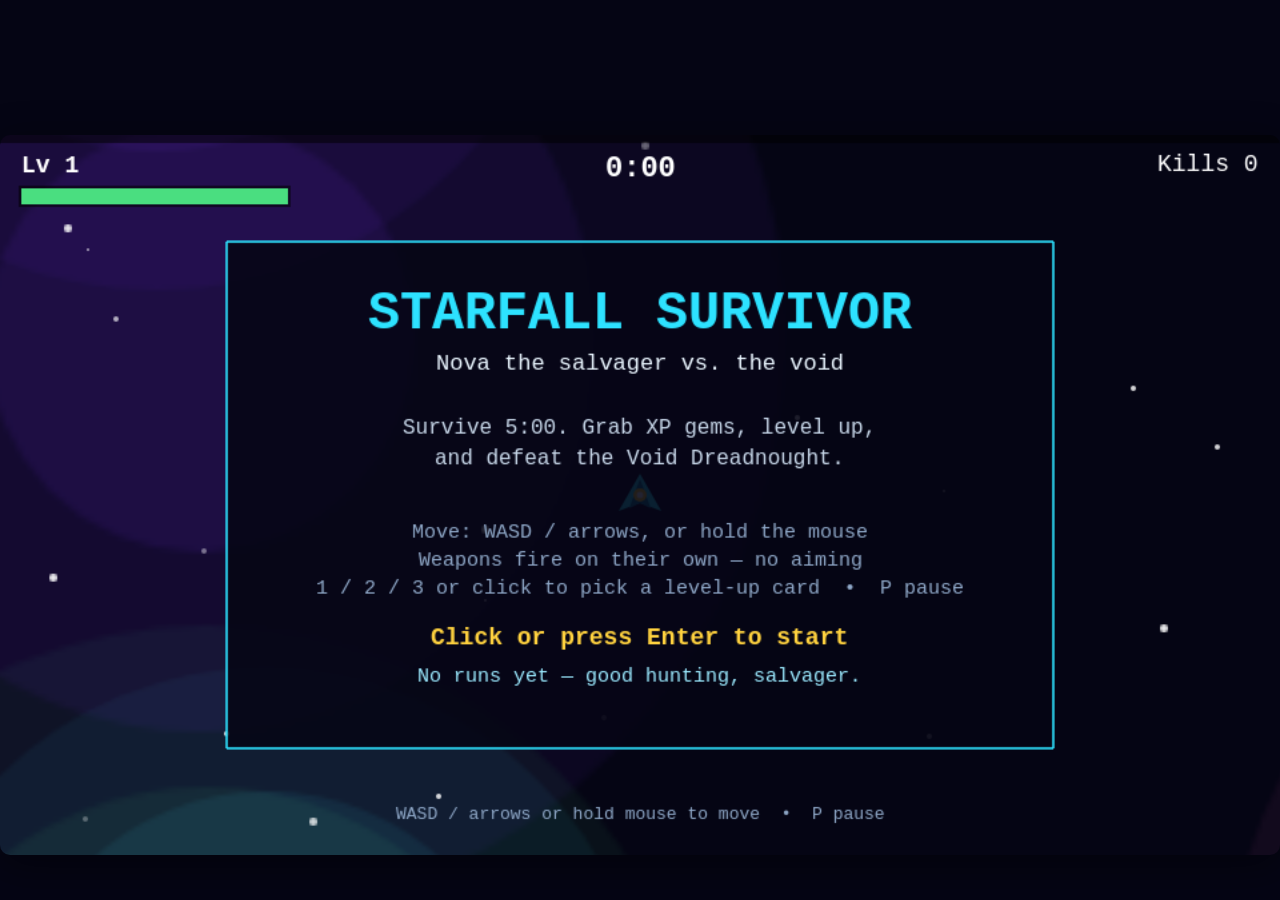
==== docs/index.html @ f6af3042 "Starfall Survivor V1: move-only survivor, XP/level-ups, 3 weapons, boss at 5:00" ====
<!DOCTYPE html>
<html lang="en">
<head>
<meta charset="utf-8" />
<meta name="viewport" content="width=device-width, initial-scale=1, viewport-fit=cover" />
<meta name="color-scheme" content="light dark" />
<link rel="icon" href="data:," />
<title>Starfall Survivor</title>
<style>
/* Starfall Survivor — page chrome only.
   The game itself is drawn by Phaser on the <canvas>.
   Keep this file tiny: all in-game visuals live in game.js. */
* { box-sizing: border-box; }
html, body { height: 100%; }
body {
  margin: 0;
  background: #050514;
  color: #eaf6ff;
  font-family: "Avenir Next", "Segoe UI", system-ui, sans-serif;
  display: flex;
  align-items: center;
  justify-content: center;
  overflow: hidden;
}
#game {
  width: 100%;
  height: 100dvh;
  display: flex;
  align-items: center;
  justify-content: center;
  touch-action: none;
}
#game canvas {
  display: block;
  touch-action: none;
  border-radius: 10px;
  box-shadow: 0 10px 40px rgba(0, 0, 0, .45);
}
#bootfail {
  max-width: 420px;
  padding: 24px;
  text-align: center;
  font-size: 17px;
  line-height: 1.5;
}
</style>
</head>
<body>
<div id="game"></div>
<!-- Shown ONLY if the game never starts (library load failure). -->
<div id="bootfail" hidden>
  The game couldn&rsquo;t start &mdash; a file it needs didn&rsquo;t load.
  Check your connection, then close and reopen this page.
</div>

<script>
  // Boot guard: if Phaser never appears, show the message above instead
  // of a silent blank page.
  window.__survivorBoot = { booted: false };
  window.__survivorShowFail = function (msg) {
    var el = document.getElementById("bootfail");
    if (!el || window.__survivorBoot.booted) return;
    el.hidden = false;
    if (msg) {
      var p = document.createElement("p");
      p.style.cssText = "font-size:13px;opacity:.75;word-break:break-word;";
      p.textContent = String(msg);
      el.appendChild(p);
    }
  };
  window.addEventListener("error", function (e) {
    if (window.__survivorBoot.booted) return;
    window.__survivorShowFail(e.message);
  });
</script>

<!-- Phaser 3.60, bundled locally. If this copy ever fails to load,
     the boot script below falls back to the CDN copy. -->
<script>
!function(t,e){"object"==typeof exports&&"object"==typeof module?module.exports=e():"function"==typeof define&&define.amd?define("Phaser",[],e):"object"==typeof exports?exports.Phaser=e():t.Phaser=e()}(this,(()=>(()=>{var t={6659:t=>{"use strict";var e=Object.prototype.hasOwnProperty,i="~";function s(){}function n(t,e,i){this.fn=t,this.context=e,this.once=i||!1}function r(t,e,s,r,o){if("function"!=typeof s)throw new TypeError("The listener must be a function");var a=new n(s,r||t,o),h=i?i+e:e;return t._events[h]?t._events[h].fn?t._events[h]=[t._events[h],a]:t._events[h].push(a):(t._events[h]=a,t._eventsCount++),t}function o(t,e){0==--t._eventsCount?t._events=new s:delete t._events[e]}function a(){this._events=new s,this._eventsCount=0}Object.create&&(s.prototype=Object.create(null),(new s).__proto__||(i=!1)),a.prototype.eventNames=function(){var t,s,n=[];if(0===this._eventsCount)return n;for(s in t=this._events)e.call(t,s)&&n.push(i?s.slice(1):s);return Object.getOwnPropertySymbols?n.concat(Object.getOwnPropertySymbols(t)):n},a.prototype.listeners=function(t){var e=i?i+t:t,s=this._events[e];if(!s)return[];if(s.fn)return[s.fn];for(var n=0,r=s.length,o=new Array(r);n<r;n++)o[n]=s[n].fn;return o},a.prototype.listenerCount=function(t){var e=i?i+t:t,s=this._events[e];return s?s.fn?1:s.length:0},a.prototype.emit=function(t,e,s,n,r,o){var a=i?i+t:t;if(!this._events[a])return!1;var h,l,u=this._events[a],c=arguments.length;if(u.fn){switch(u.once&&this.removeListener(t,u.fn,void 0,!0),c){case 1:return u.fn.call(u.context),!0;case 2:return u.fn.call(u.context,e),!0;case 3:return u.fn.call(u.context,e,s),!0;case 4:return u.fn.call(u.context,e,s,n),!0;case 5:return u.fn.call(u.context,e,s,n,r),!0;case 6:return u.fn.call(u.context,e,s,n,r,o),!0}for(l=1,h=new Array(c-1);l<c;l++)h[l-1]=arguments[l];u.fn.apply(u.context,h)}else{var d,f=u.length;for(l=0;l<f;l++)switch(u[l].once&&this.removeListener(t,u[l].fn,void 0,!0),c){case 1:u[l].fn.call(u[l].context);break;case 2:u[l].fn.call(u[l].context,e);break;case 3:u[l].fn.call(u[l].context,e,s);break;case 4:u[l].fn.call(u[l].context,e,s,n);break;default:if(!h)for(d=1,h=new Array(c-1);d<c;d++)h[d-1]=arguments[d];u[l].fn.apply(u[l].context,h)}}return!0},a.prototype.on=function(t,e,i){return r(this,t,e,i,!1)},a.prototype.once=function(t,e,i){return r(this,t,e,i,!0)},a.prototype.removeListener=function(t,e,s,n){var r=i?i+t:t;if(!this._events[r])return this;if(!e)return o(this,r),this;var a=this._events[r];if(a.fn)a.fn!==e||n&&!a.once||s&&a.context!==s||o(this,r);else{for(var h=0,l=[],u=a.length;h<u;h++)(a[h].fn!==e||n&&!a[h].once||s&&a[h].context!==s)&&l.push(a[h]);l.length?this._events[r]=1===l.length?l[0]:l:o(this,r)}return this},a.prototype.removeAllListeners=function(t){var e;return t?(e=i?i+t:t,this._events[e]&&o(this,e)):(this._events=new s,this._eventsCount=0),this},a.prototype.off=a.prototype.removeListener,a.prototype.addListener=a.prototype.on,a.prefixed=i,a.EventEmitter=a,t.exports=a},62270:(t,e,i)=>{var s=i(82590);t.exports=function(t,e,i,n){for(var r=t[0],o=1;o<t.length;o++){var a=t[o];s(a,r,e,i,n),r=a}return t}},61148:(t,e,i)=>{var s=i(6124);t.exports=function(t,e,i,n,r){return s(t,"angle",e,i,n,r)}},22015:t=>{t.exports=function(t,e,i){for(var s=0;s<t.length;s++){var n=t[s];e.call(i,n)}return t}},31060:t=>{t.exports=function(t,e,i){void 0===i&&(i=0);for(var s=i;s<t.length;s++){var n=t[s],r=!0;for(var o in e)n[o]!==e[o]&&(r=!1);if(r)return n}return null}},52367:t=>{t.exports=function(t,e,i){void 0===i&&(i=0);for(var s=i;s<t.length;s++){var n=t[s],r=!0;for(var o in e)n[o]!==e[o]&&(r=!1);if(r)return n}return null}},12673:(t,e,i)=>{var s=i(40327),n=i(84093),r=i(72632),o=i(72283),a=new(i(71030))({sys:{queueDepthSort:o,events:{once:o}}},0,0,1,1).setOrigin(0,0);t.exports=function(t,e){void 0===e&&(e={});var i=e.hasOwnProperty("width"),o=e.hasOwnProperty("height"),h=r(e,"width",-1),l=r(e,"height",-1),u=r(e,"cellWidth",1),c=r(e,"cellHeight",u),d=r(e,"position",n.TOP_LEFT),f=r(e,"x",0),p=r(e,"y",0),v=0,g=0,m=h*u,y=l*c;a.setPosition(f,p),a.setSize(u,c);for(var x=0;x<t.length;x++)if(s(t[x],a,d),i&&-1===h)a.x+=u;else if(o&&-1===l)a.y+=c;else if(o&&!i){if(g+=c,a.y+=c,g===y&&(g=0,v+=u,a.y=p,a.x+=u,v===m))break}else if(v+=u,a.x+=u,v===m&&(v=0,g+=c,a.x=f,a.y+=c,g===y))break;return t}},691:(t,e,i)=>{var s=i(6124);t.exports=function(t,e,i,n,r){return s(t,"alpha",e,i,n,r)}},3877:(t,e,i)=>{var s=i(6124);t.exports=function(t,e,i,n,r){return s(t,"x",e,i,n,r)}},71020:(t,e,i)=>{var s=i(6124);t.exports=function(t,e,i,n,r,o,a){return null==i&&(i=e),s(t,"x",e,n,o,a),s(t,"y",i,r,o,a)}},28970:(t,e,i)=>{var s=i(6124);t.exports=function(t,e,i,n,r){return s(t,"y",e,i,n,r)}},82249:t=>{t.exports=function(t,e,i,s){void 0===i&&(i=0),void 0===s&&(s=6.28);for(var n=i,r=(s-i)/t.length,o=e.x,a=e.y,h=e.radius,l=0;l<t.length;l++)t[l].x=o+h*Math.cos(n),t[l].y=a+h*Math.sin(n),n+=r;return t}},30285:t=>{t.exports=function(t,e,i,s){void 0===i&&(i=0),void 0===s&&(s=6.28);for(var n=i,r=(s-i)/t.length,o=e.width/2,a=e.height/2,h=0;h<t.length;h++)t[h].x=e.x+o*Math.cos(n),t[h].y=e.y+a*Math.sin(n),n+=r;return t}},61557:(t,e,i)=>{var s=i(8570);t.exports=function(t,e){for(var i=s(e,t.length),n=0;n<t.length;n++){var r=t[n],o=i[n];r.x=o.x,r.y=o.y}return t}},63549:(t,e,i)=>{var s=i(40053),n=i(77640),r=i(38487);t.exports=function(t,e,i){void 0===i&&(i=0);var o=s(e,!1,t.length);i>0?n(o,i):i<0&&r(o,Math.abs(i));for(var a=0;a<t.length;a++)t[a].x=o[a].x,t[a].y=o[a].y;return t}},51629:(t,e,i)=>{var s=i(58813);t.exports=function(t,e,i){var n=s({x1:e.x1,y1:e.y1,x2:e.x2,y2:e.y2},i),r=s({x1:e.x2,y1:e.y2,x2:e.x3,y2:e.y3},i),o=s({x1:e.x3,y1:e.y3,x2:e.x1,y2:e.y1},i);n.pop(),r.pop(),o.pop();for(var a=(n=n.concat(r,o)).length/t.length,h=0,l=0;l<t.length;l++){var u=t[l],c=n[Math.floor(h)];u.x=c.x,u.y=c.y,h+=a}return t}},1045:t=>{t.exports=function(t,e,i){for(var s=0;s<t.length;s++){var n=t[s];n.anims&&n.anims.play(e,i)}return t}},6124:t=>{t.exports=function(t,e,i,s,n,r){var o;void 0===s&&(s=0),void 0===n&&(n=0),void 0===r&&(r=1);var a=0,h=t.length;if(1===r)for(o=n;o<h;o++)t[o][e]+=i+a*s,a++;else for(o=n;o>=0;o--)t[o][e]+=i+a*s,a++;return t}},23646:t=>{t.exports=function(t,e,i,s,n,r){var o;void 0===s&&(s=0),void 0===n&&(n=0),void 0===r&&(r=1);var a=0,h=t.length;if(1===r)for(o=n;o<h;o++)t[o][e]=i+a*s,a++;else for(o=n;o>=0;o--)t[o][e]=i+a*s,a++;return t}},4392:(t,e,i)=>{var s=i(30977);t.exports=function(t,e){for(var i=0;i<t.length;i++)s(e,t[i]);return t}},94985:(t,e,i)=>{var s=i(72006);t.exports=function(t,e){for(var i=0;i<t.length;i++)s(e,t[i]);return t}},63305:(t,e,i)=>{var s=i(74077);t.exports=function(t,e){for(var i=0;i<t.length;i++)s(e,t[i]);return t}},90739:(t,e,i)=>{var s=i(30001);t.exports=function(t,e){for(var i=0;i<t.length;i++)s(e,t[i]);return t}},91417:(t,e,i)=>{var s=i(99761);t.exports=function(t,e){for(var i=0;i<t.length;i++)s(e,t[i]);return t}},26182:(t,e,i)=>{var s=i(6124);t.exports=function(t,e,i,n,r){return s(t,"rotation",e,i,n,r)}},87299:(t,e,i)=>{var s=i(72395),n=i(53996);t.exports=function(t,e,i){for(var r=e.x,o=e.y,a=0;a<t.length;a++){var h=t[a];s(h,r,o,i,Math.max(1,n(h.x,h.y,r,o)))}return t}},92194:(t,e,i)=>{var s=i(72395);t.exports=function(t,e,i,n){var r=e.x,o=e.y;if(0===n)return t;for(var a=0;a<t.length;a++)s(t[a],r,o,i,n);return t}},30363:(t,e,i)=>{var s=i(6124);t.exports=function(t,e,i,n,r){return s(t,"scaleX",e,i,n,r)}},51449:(t,e,i)=>{var s=i(6124);t.exports=function(t,e,i,n,r,o,a){return null==i&&(i=e),s(t,"scaleX",e,n,o,a),s(t,"scaleY",i,r,o,a)}},64895:(t,e,i)=>{var s=i(6124);t.exports=function(t,e,i,n,r){return s(t,"scaleY",e,i,n,r)}},30329:(t,e,i)=>{var s=i(23646);t.exports=function(t,e,i,n,r){return s(t,"alpha",e,i,n,r)}},43954:(t,e,i)=>{var s=i(23646);t.exports=function(t,e,i,n){return s(t,"blendMode",e,0,i,n)}},70688:(t,e,i)=>{var s=i(23646);t.exports=function(t,e,i,n,r){return s(t,"depth",e,i,n,r)}},8314:t=>{t.exports=function(t,e,i){for(var s=0;s<t.length;s++)t[s].setInteractive(e,i);return t}},12894:(t,e,i)=>{var s=i(23646);t.exports=function(t,e,i,n,r,o,a){return null==i&&(i=e),s(t,"originX",e,n,o,a),s(t,"originY",i,r,o,a),t.forEach((function(t){t.updateDisplayOrigin()})),t}},38767:(t,e,i)=>{var s=i(23646);t.exports=function(t,e,i,n,r){return s(t,"rotation",e,i,n,r)}},18584:(t,e,i)=>{var s=i(23646);t.exports=function(t,e,i,n,r,o,a){return null==i&&(i=e),s(t,"scaleX",e,n,o,a),s(t,"scaleY",i,r,o,a)}},17381:(t,e,i)=>{var s=i(23646);t.exports=function(t,e,i,n,r){return s(t,"scaleX",e,i,n,r)}},74370:(t,e,i)=>{var s=i(23646);t.exports=function(t,e,i,n,r){return s(t,"scaleY",e,i,n,r)}},27773:(t,e,i)=>{var s=i(23646);t.exports=function(t,e,i,n,r,o,a){return null==i&&(i=e),s(t,"scrollFactorX",e,n,o,a),s(t,"scrollFactorY",i,r,o,a)}},75257:(t,e,i)=>{var s=i(23646);t.exports=function(t,e,i,n,r){return s(t,"scrollFactorX",e,i,n,r)}},54512:(t,e,i)=>{var s=i(23646);t.exports=function(t,e,i,n,r){return s(t,"scrollFactorY",e,i,n,r)}},69423:t=>{t.exports=function(t,e,i,s,n){for(var r=0;r<t.length;r++)t[r].setTint(e,i,s,n);return t}},58291:(t,e,i)=>{var s=i(23646);t.exports=function(t,e,i,n){return s(t,"visible",e,0,i,n)}},94833:(t,e,i)=>{var s=i(23646);t.exports=function(t,e,i,n,r){return s(t,"x",e,i,n,r)}},14284:(t,e,i)=>{var s=i(23646);t.exports=function(t,e,i,n,r,o,a){return null==i&&(i=e),s(t,"x",e,n,o,a),s(t,"y",i,r,o,a)}},96574:(t,e,i)=>{var s=i(23646);t.exports=function(t,e,i,n,r){return s(t,"y",e,i,n,r)}},74086:(t,e,i)=>{var s=i(93736);t.exports=function(t,e,i,n,r){var o,a;void 0===n&&(n=0),void 0===r&&(r=new s);var h=t.length;if(1===h)o=t[0].x,a=t[0].y,t[0].x=e,t[0].y=i;else{var l=1,u=0;0===n&&(u=h-1,l=h-2),o=t[u].x,a=t[u].y,t[u].x=e,t[u].y=i;for(var c=0;c<h;c++)if(!(l>=h||-1===l)){var d=t[l],f=d.x,p=d.y;d.x=o,d.y=a,o=f,a=p,0===n?l--:l++}}return r.x=o,r.y=a,r}},86347:(t,e,i)=>{var s=i(18592);t.exports=function(t){return s(t)}},1558:(t,e,i)=>{var s=i(5514);t.exports=function(t,e,i,n,r){void 0===r&&(r=!1);var o,a=Math.abs(n-i)/t.length;if(r)for(o=0;o<t.length;o++)t[o][e]+=s(o*a,i,n);else for(o=0;o<t.length;o++)t[o][e]=s(o*a,i,n);return t}},9938:(t,e,i)=>{var s=i(87736);t.exports=function(t,e,i,n,r){void 0===r&&(r=!1);var o,a=Math.abs(n-i)/t.length;if(r)for(o=0;o<t.length;o++)t[o][e]+=s(o*a,i,n);else for(o=0;o<t.length;o++)t[o][e]=s(o*a,i,n);return t}},71060:t=>{t.exports=function(t,e,i,s,n){if(void 0===n&&(n=!1),0===t.length)return t;if(1===t.length)return n?t[0][e]+=(s+i)/2:t[0][e]=(s+i)/2,t;var r,o=Math.abs(s-i)/(t.length-1);if(n)for(r=0;r<t.length;r++)t[r][e]+=r*o+i;else for(r=0;r<t.length;r++)t[r][e]=r*o+i;return t}},11207:t=>{t.exports=function(t){for(var e=0;e<t.length;e++)t[e].visible=!t[e].visible;return t}},24404:(t,e,i)=>{var s=i(1071);t.exports=function(t,e,i){void 0===i&&(i=0);for(var n=0;n<t.length;n++){var r=t[n];r.x=s(r.x,e.left-i,e.right+i),r.y=s(r.y,e.top-i,e.bottom+i)}return t}},83979:(t,e,i)=>{t.exports={AlignTo:i(62270),Angle:i(61148),Call:i(22015),GetFirst:i(31060),GetLast:i(52367),GridAlign:i(12673),IncAlpha:i(691),IncX:i(3877),IncXY:i(71020),IncY:i(28970),PlaceOnCircle:i(82249),PlaceOnEllipse:i(30285),PlaceOnLine:i(61557),PlaceOnRectangle:i(63549),PlaceOnTriangle:i(51629),PlayAnimation:i(1045),PropertyValueInc:i(6124),PropertyValueSet:i(23646),RandomCircle:i(4392),RandomEllipse:i(94985),RandomLine:i(63305),RandomRectangle:i(90739),RandomTriangle:i(91417),Rotate:i(26182),RotateAround:i(87299),RotateAroundDistance:i(92194),ScaleX:i(30363),ScaleXY:i(51449),ScaleY:i(64895),SetAlpha:i(30329),SetBlendMode:i(43954),SetDepth:i(70688),SetHitArea:i(8314),SetOrigin:i(12894),SetRotation:i(38767),SetScale:i(18584),SetScaleX:i(17381),SetScaleY:i(74370),SetScrollFactor:i(27773),SetScrollFactorX:i(75257),SetScrollFactorY:i(54512),SetTint:i(69423),SetVisible:i(58291),SetX:i(94833),SetXY:i(14284),SetY:i(96574),ShiftPosition:i(74086),Shuffle:i(86347),SmootherStep:i(9938),SmoothStep:i(1558),Spread:i(71060),ToggleVisible:i(11207),WrapInRectangle:i(24404)}},85463:(t,e,i)=>{var s=i(82897),n=i(56694),r=i(16938),o=i(2406),a=i(71519),h=i(10850),l=i(28834),u=new n({initialize:function(t,e,i){this.manager=t,this.key=e,this.type="frame",this.frames=this.getFrames(t.textureManager,h(i,"frames",[]),h(i,"defaultTextureKey",null),h(i,"sortFrames",!0)),this.frameRate=h(i,"frameRate",null),this.duration=h(i,"duration",null),this.msPerFrame,this.skipMissedFrames=h(i,"skipMissedFrames",!0),this.delay=h(i,"delay",0),this.repeat=h(i,"repeat",0),this.repeatDelay=h(i,"repeatDelay",0),this.yoyo=h(i,"yoyo",!1),this.showBeforeDelay=h(i,"showBeforeDelay",!1),this.showOnStart=h(i,"showOnStart",!1),this.hideOnComplete=h(i,"hideOnComplete",!1),this.paused=!1,this.calculateDuration(this,this.getTotalFrames(),this.duration,this.frameRate),this.manager.on&&(this.manager.on(r.PAUSE_ALL,this.pause,this),this.manager.on(r.RESUME_ALL,this.resume,this))},getTotalFrames:function(){return this.frames.length},calculateDuration:function(t,e,i,s){null===i&&null===s?(t.frameRate=24,t.duration=24/e*1e3):i&&null===s?(t.duration=i,t.frameRate=e/(i/1e3)):(t.frameRate=s,t.duration=e/s*1e3),t.msPerFrame=1e3/t.frameRate},addFrame:function(t){return this.addFrameAt(this.frames.length,t)},addFrameAt:function(t,e){var i=this.getFrames(this.manager.textureManager,e);if(i.length>0){if(0===t)this.frames=i.concat(this.frames);else if(t===this.frames.length)this.frames=this.frames.concat(i);else{var s=this.frames.slice(0,t),n=this.frames.slice(t);this.frames=s.concat(i,n)}this.updateFrameSequence()}return this},checkFrame:function(t){return t>=0&&t<this.frames.length},getFirstTick:function(t){t.accumulator=0,t.nextTick=t.msPerFrame+t.currentFrame.duration},getFrameAt:function(t){return this.frames[t]},getFrames:function(t,e,i,s){void 0===s&&(s=!0);var n,r,o,u,c=[],d=1;if("string"==typeof e){if(u=e,!t.exists(u))return console.warn('Texture "%s" not found',u),c;var f=t.get(u).getFrameNames();s&&l(f),e=[],f.forEach((function(t){e.push({key:u,frame:t})}))}if(!Array.isArray(e)||0===e.length)return c;for(o=0;o<e.length;o++){var p=e[o],v=h(p,"key",i);if(v){var g=h(p,"frame",0),m=t.getFrame(v,g);m?((r=new a(v,g,d,m)).duration=h(p,"duration",0),r.isFirst=!n,n&&(n.nextFrame=r,r.prevFrame=n),c.push(r),n=r,d++):console.warn('Texture "%s" not found',v)}}if(c.length>0){r.isLast=!0,r.nextFrame=c[0],c[0].prevFrame=r;var y=1/(c.length-1);for(o=0;o<c.length;o++)c[o].progress=o*y}return c},getNextTick:function(t){t.accumulator-=t.nextTick,t.nextTick=t.msPerFrame+t.currentFrame.duration},getFrameByProgress:function(t){return t=s(t,0,1),o(t,this.frames,"progress")},nextFrame:function(t){var e=t.currentFrame;e.isLast?t.yoyo?this.handleYoyoFrame(t,!1):t.repeatCounter>0?t.inReverse&&t.forward?t.forward=!1:this.repeatAnimation(t):t.complete():this.updateAndGetNextTick(t,e.nextFrame)},handleYoyoFrame:function(t,e){if(e||(e=!1),t.inReverse===!e&&t.repeatCounter>0)return(0===t.repeatDelay||t.pendingRepeat)&&(t.forward=e),void this.repeatAnimation(t);if(t.inReverse===e||0!==t.repeatCounter){t.forward=e;var i=e?t.currentFrame.nextFrame:t.currentFrame.prevFrame;this.updateAndGetNextTick(t,i)}else t.complete()},getLastFrame:function(){return this.frames[this.frames.length-1]},previousFrame:function(t){var e=t.currentFrame;e.isFirst?t.yoyo?this.handleYoyoFrame(t,!0):t.repeatCounter>0?(t.inReverse&&!t.forward||(t.forward=!0),this.repeatAnimation(t)):t.complete():this.updateAndGetNextTick(t,e.prevFrame)},updateAndGetNextTick:function(t,e){t.setCurrentFrame(e),this.getNextTick(t)},removeFrame:function(t){var e=this.frames.indexOf(t);return-1!==e&&this.removeFrameAt(e),this},removeFrameAt:function(t){return this.frames.splice(t,1),this.updateFrameSequence(),this},repeatAnimation:function(t){if(2===t._pendingStop){if(0===t._pendingStopValue)return t.stop();t._pendingStopValue--}t.repeatDelay>0&&!t.pendingRepeat?(t.pendingRepeat=!0,t.accumulator-=t.nextTick,t.nextTick+=t.repeatDelay):(t.repeatCounter--,t.forward?t.setCurrentFrame(t.currentFrame.nextFrame):t.setCurrentFrame(t.currentFrame.prevFrame),t.isPlaying&&(this.getNextTick(t),t.handleRepeat()))},toJSON:function(){var t={key:this.key,type:this.type,frames:[],frameRate:this.frameRate,duration:this.duration,skipMissedFrames:this.skipMissedFrames,delay:this.delay,repeat:this.repeat,repeatDelay:this.repeatDelay,yoyo:this.yoyo,showBeforeDelay:this.showBeforeDelay,showOnStart:this.showOnStart,hideOnComplete:this.hideOnComplete};return this.frames.forEach((function(e){t.frames.push(e.toJSON())})),t},updateFrameSequence:function(){for(var t,e=this.frames.length,i=1/(e-1),s=0;s<e;s++)(t=this.frames[s]).index=s+1,t.isFirst=!1,t.isLast=!1,t.progress=s*i,0===s?(t.isFirst=!0,1===e?(t.isLast=!0,t.nextFrame=t,t.prevFrame=t):(t.isLast=!1,t.prevFrame=this.frames[e-1],t.nextFrame=this.frames[s+1])):s===e-1&&e>1?(t.isLast=!0,t.prevFrame=this.frames[e-2],t.nextFrame=this.frames[0]):e>1&&(t.prevFrame=this.frames[s-1],t.nextFrame=this.frames[s+1]);return this},pause:function(){return this.paused=!0,this},resume:function(){return this.paused=!1,this},destroy:function(){this.manager.off&&(this.manager.off(r.PAUSE_ALL,this.pause,this),this.manager.off(r.RESUME_ALL,this.resume,this)),this.manager.remove(this.key);for(var t=0;t<this.frames.length;t++)this.frames[t].destroy();this.frames=[],this.manager=null}});t.exports=u},71519:(t,e,i)=>{var s=new(i(56694))({initialize:function(t,e,i,s,n){void 0===n&&(n=!1),this.textureKey=t,this.textureFrame=e,this.index=i,this.frame=s,this.isFirst=!1,this.isLast=!1,this.prevFrame=null,this.nextFrame=null,this.duration=0,this.progress=0,this.isKeyFrame=n},toJSON:function(){return{key:this.textureKey,frame:this.textureFrame,duration:this.duration,keyframe:this.isKeyFrame}},destroy:function(){this.frame=void 0}});t.exports=s},90249:(t,e,i)=>{var s=i(85463),n=i(56694),r=i(33885),o=i(6659),a=i(16938),h=i(97081),l=i(72632),u=i(10850),c=i(83392),d=i(13401),f=i(76400),p=new n({Extends:o,initialize:function(t){o.call(this),this.game=t,this.textureManager=null,this.globalTimeScale=1,this.anims=new r,this.mixes=new r,this.paused=!1,this.name="AnimationManager",t.events.once(h.BOOT,this.boot,this)},boot:function(){this.textureManager=this.game.textures,this.game.events.once(h.DESTROY,this.destroy,this)},addMix:function(t,e,i){var s=this.anims,n=this.mixes,r="string"==typeof t?t:t.key,o="string"==typeof e?e:e.key;if(s.has(r)&&s.has(o)){var a=n.get(r);a||(a={}),a[o]=i,n.set(r,a)}return this},removeMix:function(t,e){var i=this.mixes,s="string"==typeof t?t:t.key,n=i.get(s);if(n)if(e){var r="string"==typeof e?e:e.key;n.hasOwnProperty(r)&&delete n[r]}else e||i.delete(s);return this},getMix:function(t,e){var i=this.mixes,s="string"==typeof t?t:t.key,n="string"==typeof e?e:e.key,r=i.get(s);return r&&r.hasOwnProperty(n)?r[n]:0},add:function(t,e){return this.anims.has(t)?(console.warn("Animation key exists: "+t),this):(e.key=t,this.anims.set(t,e),this.emit(a.ADD_ANIMATION,t,e),this)},exists:function(t){return this.anims.has(t)},createFromAseprite:function(t,e,i){var s=[],n=this.game.cache.json.get(t);if(!n)return console.warn("No Aseprite data found for: "+t),s;var r=this,o=u(n,"meta",null),a=u(n,"frames",null);o&&a&&u(o,"frameTags",[]).forEach((function(n){var o=[],h=l(n,"name",null),u=l(n,"from",0),d=l(n,"to",0),f=l(n,"direction","forward");if(h&&(!e||e&&e.indexOf(h)>-1)){for(var p=0,v=u;v<=d;v++){var g=v.toString(),m=a[g];if(m){var y=l(m,"duration",c.MAX_SAFE_INTEGER);o.push({key:t,frame:g,duration:y}),p+=y}}var x=p/o.length;o.forEach((function(t){t.duration-=x})),"reverse"===f&&(o=o.reverse());var T,w={key:h,frames:o,duration:p,yoyo:"pingpong"===f};i?i.anims&&(T=i.anims.create(w)):T=r.create(w),T&&s.push(T)}}));return s},create:function(t){var e=t.key,i=!1;return e&&((i=this.get(e))?console.warn("AnimationManager key already exists: "+e):(i=new s(this,e,t),this.anims.set(e,i),this.emit(a.ADD_ANIMATION,e,i))),i},fromJSON:function(t,e){void 0===e&&(e=!1),e&&this.anims.clear(),"string"==typeof t&&(t=JSON.parse(t));var i=[];if(t.hasOwnProperty("anims")&&Array.isArray(t.anims)){for(var s=0;s<t.anims.length;s++)i.push(this.create(t.anims[s]));t.hasOwnProperty("globalTimeScale")&&(this.globalTimeScale=t.globalTimeScale)}else t.hasOwnProperty("key")&&"frame"===t.type&&i.push(this.create(t));return i},generateFrameNames:function(t,e){var i=u(e,"prefix",""),s=u(e,"start",0),n=u(e,"end",0),r=u(e,"suffix",""),o=u(e,"zeroPad",0),a=u(e,"outputArray",[]),h=u(e,"frames",!1);if(!this.textureManager.exists(t))return console.warn('Texture "%s" not found',t),a;var l,c=this.textureManager.get(t);if(!c)return a;if(e)for(h||(h=d(s,n)),l=0;l<h.length;l++){var p=i+f(h[l],o,"0",1)+r;c.has(p)?a.push({key:t,frame:p}):console.warn('Frame "%s" not found in texture "%s"',p,t)}else for(h=c.getFrameNames(),l=0;l<h.length;l++)a.push({key:t,frame:h[l]});return a},generateFrameNumbers:function(t,e){var i=u(e,"start",0),s=u(e,"end",-1),n=u(e,"first",!1),r=u(e,"outputArray",[]),o=u(e,"frames",!1);if(!this.textureManager.exists(t))return console.warn('Texture "%s" not found',t),r;var a=this.textureManager.get(t);if(!a)return r;n&&a.has(n)&&r.push({key:t,frame:n}),o||(-1===s&&(s=a.frameTotal-2),o=d(i,s));for(var h=0;h<o.length;h++){var l=o[h];a.has(l)?r.push({key:t,frame:l}):console.warn('Frame "%s" not found in texture "%s"',l,t)}return r},get:function(t){return this.anims.get(t)},getAnimsFromTexture:function(t){for(var e=this.textureManager.get(t).key,i=this.anims.getArray(),s=[],n=0;n<i.length;n++)for(var r=i[n],o=r.frames,a=0;a<o.length;a++)if(o[a].textureKey===e){s.push(r.key);break}return s},pauseAll:function(){return this.paused||(this.paused=!0,this.emit(a.PAUSE_ALL)),this},play:function(t,e){Array.isArray(e)||(e=[e]);for(var i=0;i<e.length;i++)e[i].anims.play(t);return this},staggerPlay:function(t,e,i,s){void 0===i&&(i=0),void 0===s&&(s=!0),Array.isArray(e)||(e=[e]);var n=e.length;s||n--;for(var r=0;r<e.length;r++){var o=i<0?Math.abs(i)*(n-r):i*r;e[r].anims.playAfterDelay(t,o)}return this},remove:function(t){var e=this.get(t);return e&&(this.emit(a.REMOVE_ANIMATION,t,e),this.anims.delete(t),this.removeMix(t)),e},resumeAll:function(){return this.paused&&(this.paused=!1,this.emit(a.RESUME_ALL)),this},toJSON:function(t){var e={anims:[],globalTimeScale:this.globalTimeScale};return void 0!==t&&""!==t?e.anims.push(this.anims.get(t).toJSON()):this.anims.each((function(t,i){e.anims.push(i.toJSON())})),e},destroy:function(){this.anims.clear(),this.mixes.clear(),this.textureManager=null,this.game=null}});t.exports=p},16569:(t,e,i)=>{var s=i(56694),n=i(33885),r=i(72632),o=i(16938),a=i(85463),h=new s({initialize:function(t){this.parent=t,this.animationManager=t.scene.sys.anims,this.animationManager.on(o.REMOVE_ANIMATION,this.globalRemove,this),this.textureManager=this.animationManager.textureManager,this.anims=null,this.isPlaying=!1,this.hasStarted=!1,this.currentAnim=null,this.currentFrame=null,this.nextAnim=null,this.nextAnimsQueue=[],this.timeScale=1,this.frameRate=0,this.duration=0,this.msPerFrame=0,this.skipMissedFrames=!0,this.delay=0,this.repeat=0,this.repeatDelay=0,this.yoyo=!1,this.showBeforeDelay=!1,this.showOnStart=!1,this.hideOnComplete=!1,this.forward=!0,this.inReverse=!1,this.accumulator=0,this.nextTick=0,this.delayCounter=0,this.repeatCounter=0,this.pendingRepeat=!1,this._paused=!1,this._wasPlaying=!1,this._pendingStop=0,this._pendingStopValue},chain:function(t){var e=this.parent;if(void 0===t)return this.nextAnimsQueue.length=0,this.nextAnim=null,e;Array.isArray(t)||(t=[t]);for(var i=0;i<t.length;i++){var s=t[i];this.nextAnim?this.nextAnimsQueue.push(s):this.nextAnim=s}return this.parent},getName:function(){return this.currentAnim?this.currentAnim.key:""},getFrameName:function(){return this.currentFrame?this.currentFrame.textureFrame:""},load:function(t){this.isPlaying&&this.stop();var e=this.animationManager,i="string"==typeof t?t:r(t,"key",null),s=this.exists(i)?this.get(i):e.get(i);if(s){this.currentAnim=s;var n=s.getTotalFrames(),o=r(t,"frameRate",s.frameRate),a=r(t,"duration",s.duration);s.calculateDuration(this,n,a,o),this.delay=r(t,"delay",s.delay),this.repeat=r(t,"repeat",s.repeat),this.repeatDelay=r(t,"repeatDelay",s.repeatDelay),this.yoyo=r(t,"yoyo",s.yoyo),this.showBeforeDelay=r(t,"showBeforeDelay",s.showBeforeDelay),this.showOnStart=r(t,"showOnStart",s.showOnStart),this.hideOnComplete=r(t,"hideOnComplete",s.hideOnComplete),this.skipMissedFrames=r(t,"skipMissedFrames",s.skipMissedFrames),this.timeScale=r(t,"timeScale",this.timeScale);var h=r(t,"startFrame",0);h>s.getTotalFrames()&&(h=0);var l=s.frames[h];0!==h||this.forward||(l=s.getLastFrame()),this.currentFrame=l}else console.warn("Missing animation: "+i);return this.parent},pause:function(t){return this._paused||(this._paused=!0,this._wasPlaying=this.isPlaying,this.isPlaying=!1),void 0!==t&&this.setCurrentFrame(t),this.parent},resume:function(t){return this._paused&&(this._paused=!1,this.isPlaying=this._wasPlaying),void 0!==t&&this.setCurrentFrame(t),this.parent},playAfterDelay:function(t,e){if(this.isPlaying){var i=this.nextAnim,s=this.nextAnimsQueue;i&&s.unshift(i),this.nextAnim=t,this._pendingStop=1,this._pendingStopValue=e}else this.delayCounter=e,this.play(t,!0);return this.parent},playAfterRepeat:function(t,e){if(void 0===e&&(e=1),this.isPlaying){var i=this.nextAnim,s=this.nextAnimsQueue;i&&s.unshift(i),-1!==this.repeatCounter&&e>this.repeatCounter&&(e=this.repeatCounter),this.nextAnim=t,this._pendingStop=2,this._pendingStopValue=e}else this.play(t);return this.parent},play:function(t,e){void 0===e&&(e=!1);var i=this.currentAnim,s=this.parent,n="string"==typeof t?t:t.key;if(e&&this.isPlaying&&i.key===n)return s;if(i&&this.isPlaying){var r=this.animationManager.getMix(i.key,t);if(r>0)return this.playAfterDelay(t,r)}return this.forward=!0,this.inReverse=!1,this._paused=!1,this._wasPlaying=!0,this.startAnimation(t)},playReverse:function(t,e){void 0===e&&(e=!1);var i="string"==typeof t?t:t.key;return e&&this.isPlaying&&this.currentAnim.key===i?this.parent:(this.forward=!1,this.inReverse=!0,this._paused=!1,this._wasPlaying=!0,this.startAnimation(t))},startAnimation:function(t){this.load(t);var e=this.currentAnim,i=this.parent;return e?(this.repeatCounter=-1===this.repeat?Number.MAX_VALUE:this.repeat,e.getFirstTick(this),this.isPlaying=!0,this.pendingRepeat=!1,this.hasStarted=!1,this._pendingStop=0,this._pendingStopValue=0,this._paused=!1,this.delayCounter+=this.delay,0===this.delayCounter?this.handleStart():this.showBeforeDelay&&this.setCurrentFrame(this.currentFrame),i):i},handleStart:function(){this.showOnStart&&this.parent.setVisible(!0),this.setCurrentFrame(this.currentFrame),this.hasStarted=!0,this.emitEvents(o.ANIMATION_START)},handleRepeat:function(){this.pendingRepeat=!1,this.emitEvents(o.ANIMATION_REPEAT)},handleStop:function(){this._pendingStop=0,this.isPlaying=!1,this.emitEvents(o.ANIMATION_STOP)},handleComplete:function(){this._pendingStop=0,this.isPlaying=!1,this.hideOnComplete&&this.parent.setVisible(!1),this.emitEvents(o.ANIMATION_COMPLETE,o.ANIMATION_COMPLETE_KEY)},emitEvents:function(t,e){var i=this.currentAnim;if(i){var s=this.currentFrame,n=this.parent,r=s.textureFrame;n.emit(t,i,s,n,r),e&&n.emit(e+i.key,i,s,n,r)}},reverse:function(){return this.isPlaying&&(this.inReverse=!this.inReverse,this.forward=!this.forward),this.parent},getProgress:function(){var t=this.currentFrame;if(!t)return 0;var e=t.progress;return this.inReverse&&(e*=-1),e},setProgress:function(t){return this.forward||(t=1-t),this.setCurrentFrame(this.currentAnim.getFrameByProgress(t)),this.parent},setRepeat:function(t){return this.repeatCounter=-1===t?Number.MAX_VALUE:t,this.parent},globalRemove:function(t,e){void 0===e&&(e=this.currentAnim),this.isPlaying&&e.key===this.currentAnim.key&&(this.stop(),this.setCurrentFrame(this.currentAnim.frames[0]))},restart:function(t,e){void 0===t&&(t=!1),void 0===e&&(e=!1);var i=this.currentAnim,s=this.parent;return i?(e&&(this.repeatCounter=-1===this.repeat?Number.MAX_VALUE:this.repeat),i.getFirstTick(this),this.emitEvents(o.ANIMATION_RESTART),this.isPlaying=!0,this.pendingRepeat=!1,this.hasStarted=!t,this._pendingStop=0,this._pendingStopValue=0,this._paused=!1,this.setCurrentFrame(i.frames[0]),this.parent):s},complete:function(){if(this._pendingStop=0,this.isPlaying=!1,this.currentAnim&&this.handleComplete(),this.nextAnim){var t=this.nextAnim;this.nextAnim=this.nextAnimsQueue.length>0?this.nextAnimsQueue.shift():null,this.play(t)}return this.parent},stop:function(){if(this._pendingStop=0,this.isPlaying=!1,this.delayCounter=0,this.currentAnim&&this.handleStop(),this.nextAnim){var t=this.nextAnim;this.nextAnim=this.nextAnimsQueue.shift(),this.play(t)}return this.parent},stopAfterDelay:function(t){return this._pendingStop=1,this._pendingStopValue=t,this.parent},stopAfterRepeat:function(t){return void 0===t&&(t=1),-1!==this.repeatCounter&&t>this.repeatCounter&&(t=this.repeatCounter),this._pendingStop=2,this._pendingStopValue=t,this.parent},stopOnFrame:function(t){return this._pendingStop=3,this._pendingStopValue=t,this.parent},getTotalFrames:function(){return this.currentAnim?this.currentAnim.getTotalFrames():0},update:function(t,e){var i=this.currentAnim;if(this.isPlaying&&i&&!i.paused){if(this.accumulator+=e*this.timeScale,1===this._pendingStop&&(this._pendingStopValue-=e,this._pendingStopValue<=0))return this.stop();if(this.hasStarted){if(this.accumulator>=this.nextTick&&(this.forward?i.nextFrame(this):i.previousFrame(this),this.isPlaying&&0===this._pendingStop&&this.skipMissedFrames&&this.accumulator>this.nextTick)){var s=0;do{this.forward?i.nextFrame(this):i.previousFrame(this),s++}while(this.isPlaying&&this.accumulator>this.nextTick&&s<60)}}else this.accumulator>=this.delayCounter&&(this.accumulator-=this.delayCounter,this.handleStart())}},setCurrentFrame:function(t){var e=this.parent;return this.currentFrame=t,e.texture=t.frame.texture,e.frame=t.frame,e.isCropped&&e.frame.updateCropUVs(e._crop,e.flipX,e.flipY),t.setAlpha&&(e.alpha=t.alpha),e.setSizeToFrame(),e._originComponent&&(t.frame.customPivot?e.setOrigin(t.frame.pivotX,t.frame.pivotY):e.updateDisplayOrigin()),this.isPlaying&&this.hasStarted&&(this.emitEvents(o.ANIMATION_UPDATE),3===this._pendingStop&&this._pendingStopValue===t&&this.stop()),e},nextFrame:function(){return this.currentAnim&&this.currentAnim.nextFrame(this),this.parent},previousFrame:function(){return this.currentAnim&&this.currentAnim.previousFrame(this),this.parent},get:function(t){return this.anims?this.anims.get(t):null},exists:function(t){return!!this.anims&&this.anims.has(t)},create:function(t){var e=t.key,i=!1;return e&&((i=this.get(e))?console.warn("Animation key already exists: "+e):(i=new a(this,e,t),this.anims||(this.anims=new n),this.anims.set(e,i))),i},createFromAseprite:function(t,e){return this.animationManager.createFromAseprite(t,e,this.parent)},generateFrameNames:function(t,e){return this.animationManager.generateFrameNames(t,e)},generateFrameNumbers:function(t,e){return this.animationManager.generateFrameNumbers(t,e)},remove:function(t){var e=this.get(t);return e&&(this.currentAnim===e&&this.stop(),this.anims.delete(t)),e},destroy:function(){this.animationManager.off(o.REMOVE_ANIMATION,this.globalRemove,this),this.anims&&this.anims.clear(),this.animationManager=null,this.parent=null,this.nextAnim=null,this.nextAnimsQueue.length=0,this.currentAnim=null,this.currentFrame=null},isPaused:{get:function(){return this._paused}}});t.exports=h},44509:t=>{t.exports="add"},84563:t=>{t.exports="animationcomplete"},61586:t=>{t.exports="animationcomplete-"},72175:t=>{t.exports="animationrepeat"},568:t=>{t.exports="animationrestart"},37690:t=>{t.exports="animationstart"},58525:t=>{t.exports="animationstop"},5243:t=>{t.exports="animationupdate"},10598:t=>{t.exports="pauseall"},4860:t=>{t.exports="remove"},31865:t=>{t.exports="resumeall"},16938:(t,e,i)=>{t.exports={ADD_ANIMATION:i(44509),ANIMATION_COMPLETE:i(84563),ANIMATION_COMPLETE_KEY:i(61586),ANIMATION_REPEAT:i(72175),ANIMATION_RESTART:i(568),ANIMATION_START:i(37690),ANIMATION_STOP:i(58525),ANIMATION_UPDATE:i(5243),PAUSE_ALL:i(10598),REMOVE_ANIMATION:i(4860),RESUME_ALL:i(31865)}},13517:(t,e,i)=>{t.exports={Animation:i(85463),AnimationFrame:i(71519),AnimationManager:i(90249),AnimationState:i(16569),Events:i(16938)}},23740:(t,e,i)=>{var s=i(56694),n=i(33885),r=i(6659),o=i(69773),a=new s({initialize:function(){this.entries=new n,this.events=new r},add:function(t,e){return this.entries.set(t,e),this.events.emit(o.ADD,this,t,e),this},has:function(t){return this.entries.has(t)},exists:function(t){return this.entries.has(t)},get:function(t){return this.entries.get(t)},remove:function(t){var e=this.get(t);return e&&(this.entries.delete(t),this.events.emit(o.REMOVE,this,t,e.data)),this},getKeys:function(){return this.entries.keys()},destroy:function(){this.entries.clear(),this.events.removeAllListeners(),this.entries=null,this.events=null}});t.exports=a},43474:(t,e,i)=>{var s=i(23740),n=i(56694),r=i(97081),o=new n({initialize:function(t){this.game=t,this.binary=new s,this.bitmapFont=new s,this.json=new s,this.physics=new s,this.shader=new s,this.audio=new s,this.video=new s,this.text=new s,this.html=new s,this.obj=new s,this.tilemap=new s,this.xml=new s,this.custom={},this.game.events.once(r.DESTROY,this.destroy,this)},addCustom:function(t){return this.custom.hasOwnProperty(t)||(this.custom[t]=new s),this.custom[t]},destroy:function(){for(var t=["binary","bitmapFont","json","physics","shader","audio","video","text","html","obj","tilemap","xml"],e=0;e<t.length;e++)this[t[e]].destroy(),this[t[e]]=null;for(var i in this.custom)this.custom[i].destroy();this.custom=null,this.game=null}});t.exports=o},94762:t=>{t.exports="add"},75968:t=>{t.exports="remove"},69773:(t,e,i)=>{t.exports={ADD:i(94762),REMOVE:i(75968)}},45820:(t,e,i)=>{t.exports={BaseCache:i(23740),CacheManager:i(43474),Events:i(69773)}},51052:(t,e,i)=>{var s=i(56694),n=i(64937),r=i(75606),o=i(6659),a=i(89787),h=i(74118),l=i(69360),u=i(93222),c=i(93736),d=new s({Extends:o,Mixins:[n.AlphaSingle,n.Visible],initialize:function(t,e,i,s){void 0===t&&(t=0),void 0===e&&(e=0),void 0===i&&(i=0),void 0===s&&(s=0),o.call(this),this.scene,this.sceneManager,this.scaleManager,this.cameraManager,this.id=0,this.name="",this.roundPixels=!1,this.useBounds=!1,this.worldView=new h,this.dirty=!0,this._x=t,this._y=e,this._width=i,this._height=s,this._bounds=new h,this._scrollX=0,this._scrollY=0,this._zoomX=1,this._zoomY=1,this._rotation=0,this.matrix=new l,this.transparent=!0,this.backgroundColor=u("rgba(0,0,0,0)"),this.disableCull=!1,this.culledObjects=[],this.midPoint=new c(i/2,s/2),this.originX=.5,this.originY=.5,this._customViewport=!1,this.mask=null,this._maskCamera=null,this.renderList=[],this.isSceneCamera=!0},addToRenderList:function(t){this.renderList.push(t)},setOrigin:function(t,e){return void 0===t&&(t=.5),void 0===e&&(e=t),this.originX=t,this.originY=e,this},getScroll:function(t,e,i){void 0===i&&(i=new c);var s=.5*this.width,n=.5*this.height;return i.x=t-s,i.y=e-n,this.useBounds&&(i.x=this.clampX(i.x),i.y=this.clampY(i.y)),i},centerOnX:function(t){var e=.5*this.width;return this.midPoint.x=t,this.scrollX=t-e,this.useBounds&&(this.scrollX=this.clampX(this.scrollX)),this},centerOnY:function(t){var e=.5*this.height;return this.midPoint.y=t,this.scrollY=t-e,this.useBounds&&(this.scrollY=this.clampY(this.scrollY)),this},centerOn:function(t,e){return this.centerOnX(t),this.centerOnY(e),this},centerToBounds:function(){if(this.useBounds){var t=this._bounds,e=.5*this.width,i=.5*this.height;this.midPoint.set(t.centerX,t.centerY),this.scrollX=t.centerX-e,this.scrollY=t.centerY-i}return this},centerToSize:function(){return this.scrollX=.5*this.width,this.scrollY=.5*this.height,this},cull:function(t){if(this.disableCull)return t;var e=this.matrix.matrix,i=e[0],s=e[1],n=e[2],r=e[3],o=i*r-s*n;if(!o)return t;var a=e[4],h=e[5],l=this.scrollX,u=this.scrollY,c=this.width,d=this.height,f=this.y,p=f+d,v=this.x,g=v+c,m=this.culledObjects,y=t.length;o=1/o,m.length=0;for(var x=0;x<y;++x){var T=t[x];if(T.hasOwnProperty("width")&&!T.parentContainer){var w=T.width,b=T.height,S=T.x-l*T.scrollFactorX-w*T.originX,E=T.y-u*T.scrollFactorY-b*T.originY;(S+w)*i+(E+b)*n+a>v&&S*i+E*n+a<g&&(S+w)*s+(E+b)*r+h>f&&S*s+E*r+h<p&&m.push(T)}else m.push(T)}return m},getWorldPoint:function(t,e,i){void 0===i&&(i=new c);var s=this.matrix.matrix,n=s[0],r=s[1],o=s[2],a=s[3],h=s[4],l=s[5],u=n*a-r*o;if(!u)return i.x=t,i.y=e,i;var d=a*(u=1/u),f=-r*u,p=-o*u,v=n*u,g=(o*l-a*h)*u,m=(r*h-n*l)*u,y=Math.cos(this.rotation),x=Math.sin(this.rotation),T=this.zoomX,w=this.zoomY,b=this.scrollX,S=this.scrollY,E=t+(b*y-S*x)*T,A=e+(b*x+S*y)*w;return i.x=E*d+A*p+g,i.y=E*f+A*v+m,i},ignore:function(t){var e=this.id;Array.isArray(t)||(t=[t]);for(var i=0;i<t.length;i++){var s=t[i];Array.isArray(s)?this.ignore(s):s.isParent?this.ignore(s.getChildren()):s.cameraFilter|=e}return this},preRender:function(){this.renderList.length=0;var t=this.width,e=this.height,i=.5*t,s=.5*e,n=this.zoomX,r=this.zoomY,o=this.matrix,a=t*this.originX,h=e*this.originY,l=this.scrollX,u=this.scrollY;this.useBounds&&(l=this.clampX(l),u=this.clampY(u)),this.roundPixels&&(a=Math.round(a),h=Math.round(h)),this.scrollX=l,this.scrollY=u;var c=l+i,d=u+s;this.midPoint.set(c,d);var f=t/n,p=e/r;this.worldView.setTo(c-f/2,d-p/2,f,p),o.applyITRS(this.x+a,this.y+h,this.rotation,n,r),o.translate(-a,-h)},clampX:function(t){var e=this._bounds,i=this.displayWidth,s=e.x+(i-this.width)/2,n=Math.max(s,s+e.width-i);return t<s?t=s:t>n&&(t=n),t},clampY:function(t){var e=this._bounds,i=this.displayHeight,s=e.y+(i-this.height)/2,n=Math.max(s,s+e.height-i);return t<s?t=s:t>n&&(t=n),t},removeBounds:function(){return this.useBounds=!1,this.dirty=!0,this._bounds.setEmpty(),this},setAngle:function(t){return void 0===t&&(t=0),this.rotation=r(t),this},setBackgroundColor:function(t){return void 0===t&&(t="rgba(0,0,0,0)"),this.backgroundColor=u(t),this.transparent=0===this.backgroundColor.alpha,this},setBounds:function(t,e,i,s,n){return void 0===n&&(n=!1),this._bounds.setTo(t,e,i,s),this.dirty=!0,this.useBounds=!0,n?this.centerToBounds():(this.scrollX=this.clampX(this.scrollX),this.scrollY=this.clampY(this.scrollY)),this},getBounds:function(t){void 0===t&&(t=new h);var e=this._bounds;return t.setTo(e.x,e.y,e.width,e.height),t},setName:function(t){return void 0===t&&(t=""),this.name=t,this},setPosition:function(t,e){return void 0===e&&(e=t),this.x=t,this.y=e,this},setRotation:function(t){return void 0===t&&(t=0),this.rotation=t,this},setRoundPixels:function(t){return this.roundPixels=t,this},setScene:function(t,e){void 0===e&&(e=!0),this.scene&&this._customViewport&&this.sceneManager.customViewports--,this.scene=t,this.isSceneCamera=e;var i=t.sys;return this.sceneManager=i.game.scene,this.scaleManager=i.scale,this.cameraManager=i.cameras,this.updateSystem(),this},setScroll:function(t,e){return void 0===e&&(e=t),this.scrollX=t,this.scrollY=e,this},setSize:function(t,e){return void 0===e&&(e=t),this.width=t,this.height=e,this},setViewport:function(t,e,i,s){return this.x=t,this.y=e,this.width=i,this.height=s,this},setZoom:function(t,e){return void 0===t&&(t=1),void 0===e&&(e=t),0===t&&(t=.001),0===e&&(e=.001),this.zoomX=t,this.zoomY=e,this},setMask:function(t,e){return void 0===e&&(e=!0),this.mask=t,this._maskCamera=e?this.cameraManager.default:this,this},clearMask:function(t){return void 0===t&&(t=!1),t&&this.mask&&this.mask.destroy(),this.mask=null,this},toJSON:function(){var t={name:this.name,x:this.x,y:this.y,width:this.width,height:this.height,zoom:this.zoom,rotation:this.rotation,roundPixels:this.roundPixels,scrollX:this.scrollX,scrollY:this.scrollY,backgroundColor:this.backgroundColor.rgba};return this.useBounds&&(t.bounds={x:this._bounds.x,y:this._bounds.y,width:this._bounds.width,height:this._bounds.height}),t},update:function(){},setIsSceneCamera:function(t){return this.isSceneCamera=t,this},updateSystem:function(){if(this.scaleManager&&this.isSceneCamera){var t=0!==this._x||0!==this._y||this.scaleManager.width!==this._width||this.scaleManager.height!==this._height,e=this.sceneManager;t&&!this._customViewport?e.customViewports++:!t&&this._customViewport&&e.customViewports--,this.dirty=!0,this._customViewport=t}},destroy:function(){this.emit(a.DESTROY,this),this.removeAllListeners(),this.matrix.destroy(),this.culledObjects=[],this._customViewport&&this.sceneManager.customViewports--,this.renderList=[],this._bounds=null,this.scene=null,this.scaleManager=null,this.sceneManager=null,this.cameraManager=null},x:{get:function(){return this._x},set:function(t){this._x=t,this.updateSystem()}},y:{get:function(){return this._y},set:function(t){this._y=t,this.updateSystem()}},width:{get:function(){return this._width},set:function(t){this._width=t,this.updateSystem()}},height:{get:function(){return this._height},set:function(t){this._height=t,this.updateSystem()}},scrollX:{get:function(){return this._scrollX},set:function(t){t!==this._scrollX&&(this._scrollX=t,this.dirty=!0)}},scrollY:{get:function(){return this._scrollY},set:function(t){t!==this._scrollY&&(this._scrollY=t,this.dirty=!0)}},zoom:{get:function(){return(this._zoomX+this._zoomY)/2},set:function(t){this._zoomX=t,this._zoomY=t,this.dirty=!0}},zoomX:{get:function(){return this._zoomX},set:function(t){this._zoomX=t,this.dirty=!0}},zoomY:{get:function(){return this._zoomY},set:function(t){this._zoomY=t,this.dirty=!0}},rotation:{get:function(){return this._rotation},set:function(t){this._rotation=t,this.dirty=!0}},centerX:{get:function(){return this.x+.5*this.width}},centerY:{get:function(){return this.y+.5*this.height}},displayWidth:{get:function(){return this.width/this.zoomX}},displayHeight:{get:function(){return this.height/this.zoomY}}});t.exports=d},47751:(t,e,i)=>{var s=i(51052),n=i(79993),r=i(82897),o=i(56694),a=i(64937),h=i(53030),l=i(89787),u=i(42798),c=i(74118),d=i(93736),f=new o({Extends:s,Mixins:[a.PostPipeline],initialize:function(t,e,i,n){s.call(this,t,e,i,n),this.initPostPipeline(),this.inputEnabled=!0,this.fadeEffect=new h.Fade(this),this.flashEffect=new h.Flash(this),this.shakeEffect=new h.Shake(this),this.panEffect=new h.Pan(this),this.rotateToEffect=new h.RotateTo(this),this.zoomEffect=new h.Zoom(this),this.lerp=new d(1,1),this.followOffset=new d,this.deadzone=null,this._follow=null},setDeadzone:function(t,e){if(void 0===t)this.deadzone=null;else{if(this.deadzone?(this.deadzone.width=t,this.deadzone.height=e):this.deadzone=new c(0,0,t,e),this._follow){var i=this.width/2,s=this.height/2,r=this._follow.x-this.followOffset.x,o=this._follow.y-this.followOffset.y;this.midPoint.set(r,o),this.scrollX=r-i,this.scrollY=o-s}n(this.deadzone,this.midPoint.x,this.midPoint.y)}return this},fadeIn:function(t,e,i,s,n,r){return this.fadeEffect.start(!1,t,e,i,s,!0,n,r)},fadeOut:function(t,e,i,s,n,r){return this.fadeEffect.start(!0,t,e,i,s,!0,n,r)},fadeFrom:function(t,e,i,s,n,r,o){return this.fadeEffect.start(!1,t,e,i,s,n,r,o)},fade:function(t,e,i,s,n,r,o){return this.fadeEffect.start(!0,t,e,i,s,n,r,o)},flash:function(t,e,i,s,n,r,o){return this.flashEffect.start(t,e,i,s,n,r,o)},shake:function(t,e,i,s,n){return this.shakeEffect.start(t,e,i,s,n)},pan:function(t,e,i,s,n,r,o){return this.panEffect.start(t,e,i,s,n,r,o)},rotateTo:function(t,e,i,s,n,r,o){return this.rotateToEffect.start(t,e,i,s,n,r,o)},zoomTo:function(t,e,i,s,n,r){return this.zoomEffect.start(t,e,i,s,n,r)},preRender:function(){this.renderList.length=0;var t=this.width,e=this.height,i=.5*t,s=.5*e,r=this.zoom,o=this.matrix,a=t*this.originX,h=e*this.originY,c=this._follow,d=this.deadzone,f=this.scrollX,p=this.scrollY;d&&n(d,this.midPoint.x,this.midPoint.y);var v=!1;if(this.roundPixels&&(a=Math.floor(a),h=Math.floor(h)),c&&!this.panEffect.isRunning){var g=this.lerp,m=c.x-this.followOffset.x,y=c.y-this.followOffset.y;this.roundPixels&&(m=Math.floor(m),y=Math.floor(y)),d?(m<d.x?f=u(f,f-(d.x-m),g.x):m>d.right&&(f=u(f,f+(m-d.right),g.x)),y<d.y?p=u(p,p-(d.y-y),g.y):y>d.bottom&&(p=u(p,p+(y-d.bottom),g.y))):(f=u(f,m-a,g.x),p=u(p,y-h,g.y)),v=!0}this.useBounds&&(f=this.clampX(f),p=this.clampY(p)),this.roundPixels&&(f=Math.floor(f),p=Math.floor(p)),this.scrollX=f,this.scrollY=p;var x=f+i,T=p+s;this.midPoint.set(x,T);var w=t/r,b=e/r,S=x-w/2,E=T-b/2;this.roundPixels&&(S=Math.floor(S),E=Math.floor(E)),this.worldView.setTo(S,E,w,b),o.applyITRS(Math.floor(this.x+a),Math.floor(this.y+h),this.rotation,r,r),o.translate(-a,-h),this.shakeEffect.preRender(),v&&this.emit(l.FOLLOW_UPDATE,this,c)},setLerp:function(t,e){return void 0===t&&(t=1),void 0===e&&(e=t),this.lerp.set(t,e),this},setFollowOffset:function(t,e){return void 0===t&&(t=0),void 0===e&&(e=0),this.followOffset.set(t,e),this},startFollow:function(t,e,i,s,n,o){void 0===e&&(e=!1),void 0===i&&(i=1),void 0===s&&(s=i),void 0===n&&(n=0),void 0===o&&(o=n),this._follow=t,this.roundPixels=e,i=r(i,0,1),s=r(s,0,1),this.lerp.set(i,s),this.followOffset.set(n,o);var a=this.width/2,h=this.height/2,l=t.x-n,u=t.y-o;return this.midPoint.set(l,u),this.scrollX=l-a,this.scrollY=u-h,this.useBounds&&(this.scrollX=this.clampX(this.scrollX),this.scrollY=this.clampY(this.scrollY)),this},stopFollow:function(){return this._follow=null,this},resetFX:function(){return this.rotateToEffect.reset(),this.panEffect.reset(),this.shakeEffect.reset(),this.flashEffect.reset(),this.fadeEffect.reset(),this},update:function(t,e){this.visible&&(this.rotateToEffect.update(t,e),this.panEffect.update(t,e),this.zoomEffect.update(t,e),this.shakeEffect.update(t,e),this.flashEffect.update(t,e),this.fadeEffect.update(t,e))},destroy:function(){this.resetFX(),s.prototype.destroy.call(this),this._follow=null,this.deadzone=null}});t.exports=f},62382:(t,e,i)=>{var s=i(47751),n=i(56694),r=i(72632),o=i(91963),a=i(94287),h=i(40444),l=i(7599),u=new n({initialize:function(t){this.scene=t,this.systems=t.sys,this.roundPixels=t.sys.game.config.roundPixels,this.cameras=[],this.main,this.default,t.sys.events.once(l.BOOT,this.boot,this),t.sys.events.on(l.START,this.start,this)},boot:function(){var t=this.systems;t.settings.cameras?this.fromJSON(t.settings.cameras):this.add(),this.main=this.cameras[0],this.default=new s(0,0,t.scale.width,t.scale.height).setScene(this.scene),t.game.scale.on(h.RESIZE,this.onResize,this),this.systems.events.once(l.DESTROY,this.destroy,this)},start:function(){if(!this.main){var t=this.systems;t.settings.cameras?this.fromJSON(t.settings.cameras):this.add(),this.main=this.cameras[0]}var e=this.systems.events;e.on(l.UPDATE,this.update,this),e.once(l.SHUTDOWN,this.shutdown,this)},add:function(t,e,i,n,r,o){void 0===t&&(t=0),void 0===e&&(e=0),void 0===i&&(i=this.scene.sys.scale.width),void 0===n&&(n=this.scene.sys.scale.height),void 0===r&&(r=!1),void 0===o&&(o="");var a=new s(t,e,i,n);return a.setName(o),a.setScene(this.scene),a.setRoundPixels(this.roundPixels),a.id=this.getNextID(),this.cameras.push(a),r&&(this.main=a),a},addExisting:function(t,e){return void 0===e&&(e=!1),-1===this.cameras.indexOf(t)?(t.id=this.getNextID(),t.setRoundPixels(this.roundPixels),this.cameras.push(t),e&&(this.main=t),t):null},getNextID:function(){for(var t=this.cameras,e=1,i=0;i<32;i++){for(var s=!1,n=0;n<t.length;n++){var r=t[n];r&&r.id===e&&(s=!0)}if(!s)return e;e<<=1}return 0},getTotal:function(t){void 0===t&&(t=!1);for(var e=0,i=this.cameras,s=0;s<i.length;s++){var n=i[s];(!t||t&&n.visible)&&e++}return e},fromJSON:function(t){Array.isArray(t)||(t=[t]);for(var e=this.scene.sys.scale.width,i=this.scene.sys.scale.height,s=0;s<t.length;s++){var n=t[s],o=r(n,"x",0),a=r(n,"y",0),h=r(n,"width",e),l=r(n,"height",i),u=this.add(o,a,h,l);u.name=r(n,"name",""),u.zoom=r(n,"zoom",1),u.rotation=r(n,"rotation",0),u.scrollX=r(n,"scrollX",0),u.scrollY=r(n,"scrollY",0),u.roundPixels=r(n,"roundPixels",!1),u.visible=r(n,"visible",!0);var c=r(n,"backgroundColor",!1);c&&u.setBackgroundColor(c);var d=r(n,"bounds",null);if(d){var f=r(d,"x",0),p=r(d,"y",0),v=r(d,"width",e),g=r(d,"height",i);u.setBounds(f,p,v,g)}}return this},getCamera:function(t){for(var e=this.cameras,i=0;i<e.length;i++)if(e[i].name===t)return e[i];return null},getCamerasBelowPointer:function(t){for(var e=this.cameras,i=t.x,s=t.y,n=[],r=0;r<e.length;r++){var o=e[r];o.visible&&o.inputEnabled&&a(o,i,s)&&n.unshift(o)}return n},remove:function(t,e){void 0===e&&(e=!0),Array.isArray(t)||(t=[t]);for(var i=0,s=this.cameras,n=0;n<t.length;n++){var r=s.indexOf(t[n]);-1!==r&&(e?s[r].destroy():s[r].renderList=[],s.splice(r,1),i++)}return!this.main&&s[0]&&(this.main=s[0]),i},render:function(t,e){for(var i=this.scene,s=this.cameras,n=0;n<s.length;n++){var r=s[n];if(r.visible&&r.alpha>0){r.preRender();var o=this.getVisibleChildren(e.getChildren(),r);t.render(i,o,r)}}},getVisibleChildren:function(t,e){return t.filter((function(t){return t.willRender(e)}))},resetAll:function(){for(var t=0;t<this.cameras.length;t++)this.cameras[t].destroy();return this.cameras=[],this.main=this.add(),this.main},update:function(t,e){for(var i=0;i<this.cameras.length;i++)this.cameras[i].update(t,e)},onResize:function(t,e,i,s,n){for(var r=0;r<this.cameras.length;r++){var o=this.cameras[r];0===o._x&&0===o._y&&o._width===s&&o._height===n&&o.setSize(e.width,e.height)}},resize:function(t,e){for(var i=0;i<this.cameras.length;i++)this.cameras[i].setSize(t,e)},shutdown:function(){this.main=void 0;for(var t=0;t<this.cameras.length;t++)this.cameras[t].destroy();this.cameras=[];var e=this.systems.events;e.off(l.UPDATE,this.update,this),e.off(l.SHUTDOWN,this.shutdown,this)},destroy:function(){this.shutdown(),this.default.destroy(),this.systems.events.off(l.START,this.start,this),this.systems.events.off(l.DESTROY,this.destroy,this),this.systems.game.scale.off(h.RESIZE,this.onResize,this),this.scene=null,this.systems=null}});o.register("CameraManager",u,"cameras"),t.exports=u},92522:(t,e,i)=>{var s=i(82897),n=i(56694),r=i(89787),o=new n({initialize:function(t){this.camera=t,this.isRunning=!1,this.isComplete=!1,this.direction=!0,this.duration=0,this.red=0,this.green=0,this.blue=0,this.alpha=0,this.progress=0,this._elapsed=0,this._onUpdate,this._onUpdateScope},start:function(t,e,i,s,n,o,a,h){if(void 0===t&&(t=!0),void 0===e&&(e=1e3),void 0===i&&(i=0),void 0===s&&(s=0),void 0===n&&(n=0),void 0===o&&(o=!1),void 0===a&&(a=null),void 0===h&&(h=this.camera.scene),!o&&this.isRunning)return this.camera;this.isRunning=!0,this.isComplete=!1,this.duration=e,this.direction=t,this.progress=0,this.red=i,this.green=s,this.blue=n,this.alpha=t?Number.MIN_VALUE:1,this._elapsed=0,this._onUpdate=a,this._onUpdateScope=h;var l=t?r.FADE_OUT_START:r.FADE_IN_START;return this.camera.emit(l,this.camera,this,e,i,s,n),this.camera},update:function(t,e){this.isRunning&&(this._elapsed+=e,this.progress=s(this._elapsed/this.duration,0,1),this._onUpdate&&this._onUpdate.call(this._onUpdateScope,this.camera,this.progress),this._elapsed<this.duration?this.alpha=this.direction?this.progress:1-this.progress:(this.alpha=this.direction?1:0,this.effectComplete()))},postRenderCanvas:function(t){if(!this.isRunning&&!this.isComplete)return!1;var e=this.camera;return t.fillStyle="rgba("+this.red+","+this.green+","+this.blue+","+this.alpha+")",t.fillRect(e.x,e.y,e.width,e.height),!0},postRenderWebGL:function(t,e){if(!this.isRunning&&!this.isComplete)return!1;var i=this.camera,s=this.red/255,n=this.green/255,r=this.blue/255;return t.drawFillRect(i.x,i.y,i.width,i.height,e(r,n,s,1),this.alpha),!0},effectComplete:function(){this._onUpdate=null,this._onUpdateScope=null,this.isRunning=!1,this.isComplete=!0;var t=this.direction?r.FADE_OUT_COMPLETE:r.FADE_IN_COMPLETE;this.camera.emit(t,this.camera,this)},reset:function(){this.isRunning=!1,this.isComplete=!1,this._onUpdate=null,this._onUpdateScope=null},destroy:function(){this.reset(),this.camera=null}});t.exports=o},22151:(t,e,i)=>{var s=i(82897),n=i(56694),r=i(89787),o=new n({initialize:function(t){this.camera=t,this.isRunning=!1,this.duration=0,this.red=0,this.green=0,this.blue=0,this.alpha=1,this.progress=0,this._elapsed=0,this._alpha,this._onUpdate,this._onUpdateScope},start:function(t,e,i,s,n,o,a){return void 0===t&&(t=250),void 0===e&&(e=255),void 0===i&&(i=255),void 0===s&&(s=255),void 0===n&&(n=!1),void 0===o&&(o=null),void 0===a&&(a=this.camera.scene),!n&&this.isRunning||(this.isRunning=!0,this.duration=t,this.progress=0,this.red=e,this.green=i,this.blue=s,this._alpha=this.alpha,this._elapsed=0,this._onUpdate=o,this._onUpdateScope=a,this.camera.emit(r.FLASH_START,this.camera,this,t,e,i,s)),this.camera},update:function(t,e){this.isRunning&&(this._elapsed+=e,this.progress=s(this._elapsed/this.duration,0,1),this._onUpdate&&this._onUpdate.call(this._onUpdateScope,this.camera,this.progress),this._elapsed<this.duration?this.alpha=this._alpha*(1-this.progress):this.effectComplete())},postRenderCanvas:function(t){if(!this.isRunning)return!1;var e=this.camera;return t.fillStyle="rgba("+this.red+","+this.green+","+this.blue+","+this.alpha+")",t.fillRect(e.x,e.y,e.width,e.height),!0},postRenderWebGL:function(t,e){if(!this.isRunning)return!1;var i=this.camera,s=this.red/255,n=this.green/255,r=this.blue/255;return t.drawFillRect(i.x,i.y,i.width,i.height,e(r,n,s,1),this.alpha),!0},effectComplete:function(){this.alpha=this._alpha,this._onUpdate=null,this._onUpdateScope=null,this.isRunning=!1,this.camera.emit(r.FLASH_COMPLETE,this.camera,this)},reset:function(){this.isRunning=!1,this._onUpdate=null,this._onUpdateScope=null},destroy:function(){this.reset(),this.camera=null}});t.exports=o},37551:(t,e,i)=>{var s=i(82897),n=i(56694),r=i(35060),o=i(89787),a=i(93736),h=new n({initialize:function(t){this.camera=t,this.isRunning=!1,this.duration=0,this.source=new a,this.current=new a,this.destination=new a,this.ease,this.progress=0,this._elapsed=0,this._onUpdate,this._onUpdateScope},start:function(t,e,i,s,n,a,h){void 0===i&&(i=1e3),void 0===s&&(s=r.Linear),void 0===n&&(n=!1),void 0===a&&(a=null),void 0===h&&(h=this.camera.scene);var l=this.camera;return!n&&this.isRunning||(this.isRunning=!0,this.duration=i,this.progress=0,this.source.set(l.scrollX,l.scrollY),this.destination.set(t,e),l.getScroll(t,e,this.current),"string"==typeof s&&r.hasOwnProperty(s)?this.ease=r[s]:"function"==typeof s&&(this.ease=s),this._elapsed=0,this._onUpdate=a,this._onUpdateScope=h,this.camera.emit(o.PAN_START,this.camera,this,i,t,e)),l},update:function(t,e){if(this.isRunning){this._elapsed+=e;var i=s(this._elapsed/this.duration,0,1);this.progress=i;var n=this.camera;if(this._elapsed<this.duration){var r=this.ease(i);n.getScroll(this.destination.x,this.destination.y,this.current);var o=this.source.x+(this.current.x-this.source.x)*r,a=this.source.y+(this.current.y-this.source.y)*r;n.setScroll(o,a),this._onUpdate&&this._onUpdate.call(this._onUpdateScope,n,i,o,a)}else n.centerOn(this.destination.x,this.destination.y),this._onUpdate&&this._onUpdate.call(this._onUpdateScope,n,i,n.scrollX,n.scrollY),this.effectComplete()}},effectComplete:function(){this._onUpdate=null,this._onUpdateScope=null,this.isRunning=!1,this.camera.emit(o.PAN_COMPLETE,this.camera,this)},reset:function(){this.isRunning=!1,this._onUpdate=null,this._onUpdateScope=null},destroy:function(){this.reset(),this.camera=null,this.source=null,this.destination=null}});t.exports=h},1771:(t,e,i)=>{var s=i(82897),n=i(56694),r=i(89787),o=i(35060),a=new n({initialize:function(t){this.camera=t,this.isRunning=!1,this.duration=0,this.source=0,this.current=0,this.destination=0,this.ease,this.progress=0,this._elapsed=0,this._onUpdate,this._onUpdateScope,this.clockwise=!0,this.shortestPath=!1},start:function(t,e,i,s,n,a,h){void 0===i&&(i=1e3),void 0===s&&(s=o.Linear),void 0===n&&(n=!1),void 0===a&&(a=null),void 0===h&&(h=this.camera.scene),void 0===e&&(e=!1),this.shortestPath=e;var l=t;t<0?(l=-1*t,this.clockwise=!1):this.clockwise=!0;var u=360*Math.PI/180;l-=Math.floor(l/u)*u;var c=this.camera;if(!n&&this.isRunning)return c;if(this.isRunning=!0,this.duration=i,this.progress=0,this.source=c.rotation,this.destination=l,"string"==typeof s&&o.hasOwnProperty(s)?this.ease=o[s]:"function"==typeof s&&(this.ease=s),this._elapsed=0,this._onUpdate=a,this._onUpdateScope=h,this.shortestPath){var d=0,f=0;(d=this.destination>this.source?Math.abs(this.destination-this.source):Math.abs(this.destination+u)-this.source)<(f=this.source>this.destination?Math.abs(this.source-this.destination):Math.abs(this.source+u)-this.destination)?this.clockwise=!0:d>f&&(this.clockwise=!1)}return this.camera.emit(r.ROTATE_START,this.camera,this,i,l),c},update:function(t,e){if(this.isRunning){this._elapsed+=e;var i=s(this._elapsed/this.duration,0,1);this.progress=i;var n=this.camera;if(this._elapsed<this.duration){var r=this.ease(i);this.current=n.rotation;var o=0,a=360*Math.PI/180,h=this.destination,l=this.current;!1===this.clockwise&&(h=this.current,l=this.destination),o=h>=l?Math.abs(h-l):Math.abs(h+a)-l;var u=0;u=this.clockwise?n.rotation+o*r:n.rotation-o*r,n.rotation=u,this._onUpdate&&this._onUpdate.call(this._onUpdateScope,n,i,u)}else n.rotation=this.destination,this._onUpdate&&this._onUpdate.call(this._onUpdateScope,n,i,this.destination),this.effectComplete()}},effectComplete:function(){this._onUpdate=null,this._onUpdateScope=null,this.isRunning=!1,this.camera.emit(r.ROTATE_COMPLETE,this.camera,this)},reset:function(){this.isRunning=!1,this._onUpdate=null,this._onUpdateScope=null},destroy:function(){this.reset(),this.camera=null,this.source=null,this.destination=null}});t.exports=a},3241:(t,e,i)=>{var s=i(82897),n=i(56694),r=i(89787),o=i(93736),a=new n({initialize:function(t){this.camera=t,this.isRunning=!1,this.duration=0,this.intensity=new o,this.progress=0,this._elapsed=0,this._offsetX=0,this._offsetY=0,this._onUpdate,this._onUpdateScope},start:function(t,e,i,s,n){return void 0===t&&(t=100),void 0===e&&(e=.05),void 0===i&&(i=!1),void 0===s&&(s=null),void 0===n&&(n=this.camera.scene),!i&&this.isRunning||(this.isRunning=!0,this.duration=t,this.progress=0,"number"==typeof e?this.intensity.set(e):this.intensity.set(e.x,e.y),this._elapsed=0,this._offsetX=0,this._offsetY=0,this._onUpdate=s,this._onUpdateScope=n,this.camera.emit(r.SHAKE_START,this.camera,this,t,e)),this.camera},preRender:function(){this.isRunning&&this.camera.matrix.translate(this._offsetX,this._offsetY)},update:function(t,e){if(this.isRunning)if(this._elapsed+=e,this.progress=s(this._elapsed/this.duration,0,1),this._onUpdate&&this._onUpdate.call(this._onUpdateScope,this.camera,this.progress),this._elapsed<this.duration){var i=this.intensity,n=this.camera.width,r=this.camera.height,o=this.camera.zoom;this._offsetX=(Math.random()*i.x*n*2-i.x*n)*o,this._offsetY=(Math.random()*i.y*r*2-i.y*r)*o,this.camera.roundPixels&&(this._offsetX=Math.round(this._offsetX),this._offsetY=Math.round(this._offsetY))}else this.effectComplete()},effectComplete:function(){this._offsetX=0,this._offsetY=0,this._onUpdate=null,this._onUpdateScope=null,this.isRunning=!1,this.camera.emit(r.SHAKE_COMPLETE,this.camera,this)},reset:function(){this.isRunning=!1,this._offsetX=0,this._offsetY=0,this._onUpdate=null,this._onUpdateScope=null},destroy:function(){this.reset(),this.camera=null,this.intensity=null}});t.exports=a},13383:(t,e,i)=>{var s=i(82897),n=i(56694),r=i(35060),o=i(89787),a=new n({initialize:function(t){this.camera=t,this.isRunning=!1,this.duration=0,this.source=1,this.destination=1,this.ease,this.progress=0,this._elapsed=0,this._onUpdate,this._onUpdateScope},start:function(t,e,i,s,n,a){void 0===e&&(e=1e3),void 0===i&&(i=r.Linear),void 0===s&&(s=!1),void 0===n&&(n=null),void 0===a&&(a=this.camera.scene);var h=this.camera;return!s&&this.isRunning||(this.isRunning=!0,this.duration=e,this.progress=0,this.source=h.zoom,this.destination=t,"string"==typeof i&&r.hasOwnProperty(i)?this.ease=r[i]:"function"==typeof i&&(this.ease=i),this._elapsed=0,this._onUpdate=n,this._onUpdateScope=a,this.camera.emit(o.ZOOM_START,this.camera,this,e,t)),h},update:function(t,e){this.isRunning&&(this._elapsed+=e,this.progress=s(this._elapsed/this.duration,0,1),this._elapsed<this.duration?(this.camera.zoom=this.source+(this.destination-this.source)*this.ease(this.progress),this._onUpdate&&this._onUpdate.call(this._onUpdateScope,this.camera,this.progress,this.camera.zoom)):(this.camera.zoom=this.destination,this._onUpdate&&this._onUpdate.call(this._onUpdateScope,this.camera,this.progress,this.destination),this.effectComplete()))},effectComplete:function(){this._onUpdate=null,this._onUpdateScope=null,this.isRunning=!1,this.camera.emit(o.ZOOM_COMPLETE,this.camera,this)},reset:function(){this.isRunning=!1,this._onUpdate=null,this._onUpdateScope=null},destroy:function(){this.reset(),this.camera=null}});t.exports=a},53030:(t,e,i)=>{t.exports={Fade:i(92522),Flash:i(22151),Pan:i(37551),Shake:i(3241),RotateTo:i(1771),Zoom:i(13383)}},39577:t=>{t.exports="cameradestroy"},85373:t=>{t.exports="camerafadeincomplete"},92057:t=>{t.exports="camerafadeinstart"},1903:t=>{t.exports="camerafadeoutcomplete"},96131:t=>{t.exports="camerafadeoutstart"},85409:t=>{t.exports="cameraflashcomplete"},25500:t=>{t.exports="cameraflashstart"},44071:t=>{t.exports="followupdate"},19818:t=>{t.exports="camerapancomplete"},80002:t=>{t.exports="camerapanstart"},87966:t=>{t.exports="postrender"},74217:t=>{t.exports="prerender"},34805:t=>{t.exports="camerarotatecomplete"},30408:t=>{t.exports="camerarotatestart"},49856:t=>{t.exports="camerashakecomplete"},69189:t=>{t.exports="camerashakestart"},67657:t=>{t.exports="camerazoomcomplete"},14229:t=>{t.exports="camerazoomstart"},89787:(t,e,i)=>{t.exports={DESTROY:i(39577),FADE_IN_COMPLETE:i(85373),FADE_IN_START:i(92057),FADE_OUT_COMPLETE:i(1903),FADE_OUT_START:i(96131),FLASH_COMPLETE:i(85409),FLASH_START:i(25500),FOLLOW_UPDATE:i(44071),PAN_COMPLETE:i(19818),PAN_START:i(80002),POST_RENDER:i(87966),PRE_RENDER:i(74217),ROTATE_COMPLETE:i(34805),ROTATE_START:i(30408),SHAKE_COMPLETE:i(49856),SHAKE_START:i(69189),ZOOM_COMPLETE:i(67657),ZOOM_START:i(14229)}},32356:(t,e,i)=>{t.exports={Camera:i(47751),BaseCamera:i(51052),CameraManager:i(62382),Effects:i(53030),Events:i(89787)}},84219:(t,e,i)=>{var s=i(56694),n=i(10850),r=new s({initialize:function(t){this.camera=n(t,"camera",null),this.left=n(t,"left",null),this.right=n(t,"right",null),this.up=n(t,"up",null),this.down=n(t,"down",null),this.zoomIn=n(t,"zoomIn",null),this.zoomOut=n(t,"zoomOut",null),this.zoomSpeed=n(t,"zoomSpeed",.01),this.minZoom=n(t,"minZoom",.001),this.maxZoom=n(t,"maxZoom",1e3),this.speedX=0,this.speedY=0;var e=n(t,"speed",null);"number"==typeof e?(this.speedX=e,this.speedY=e):(this.speedX=n(t,"speed.x",0),this.speedY=n(t,"speed.y",0)),this._zoom=0,this.active=null!==this.camera},start:function(){return this.active=null!==this.camera,this},stop:function(){return this.active=!1,this},setCamera:function(t){return this.camera=t,this},update:function(t){if(this.active){void 0===t&&(t=1);var e=this.camera;this.up&&this.up.isDown?e.scrollY-=this.speedY*t|0:this.down&&this.down.isDown&&(e.scrollY+=this.speedY*t|0),this.left&&this.left.isDown?e.scrollX-=this.speedX*t|0:this.right&&this.right.isDown&&(e.scrollX+=this.speedX*t|0),this.zoomIn&&this.zoomIn.isDown?(e.zoom-=this.zoomSpeed,e.zoom<this.minZoom&&(e.zoom=this.minZoom)):this.zoomOut&&this.zoomOut.isDown&&(e.zoom+=this.zoomSpeed,e.zoom>this.maxZoom&&(e.zoom=this.maxZoom))}},destroy:function(){this.camera=null,this.left=null,this.right=null,this.up=null,this.down=null,this.zoomIn=null,this.zoomOut=null}});t.exports=r},69370:(t,e,i)=>{var s=i(56694),n=i(10850),r=new s({initialize:function(t){this.camera=n(t,"camera",null),this.left=n(t,"left",null),this.right=n(t,"right",null),this.up=n(t,"up",null),this.down=n(t,"down",null),this.zoomIn=n(t,"zoomIn",null),this.zoomOut=n(t,"zoomOut",null),this.zoomSpeed=n(t,"zoomSpeed",.01),this.minZoom=n(t,"minZoom",.001),this.maxZoom=n(t,"maxZoom",1e3),this.accelX=0,this.accelY=0;var e=n(t,"acceleration",null);"number"==typeof e?(this.accelX=e,this.accelY=e):(this.accelX=n(t,"acceleration.x",0),this.accelY=n(t,"acceleration.y",0)),this.dragX=0,this.dragY=0;var i=n(t,"drag",null);"number"==typeof i?(this.dragX=i,this.dragY=i):(this.dragX=n(t,"drag.x",0),this.dragY=n(t,"drag.y",0)),this.maxSpeedX=0,this.maxSpeedY=0;var s=n(t,"maxSpeed",null);"number"==typeof s?(this.maxSpeedX=s,this.maxSpeedY=s):(this.maxSpeedX=n(t,"maxSpeed.x",0),this.maxSpeedY=n(t,"maxSpeed.y",0)),this._speedX=0,this._speedY=0,this._zoom=0,this.active=null!==this.camera},start:function(){return this.active=null!==this.camera,this},stop:function(){return this.active=!1,this},setCamera:function(t){return this.camera=t,this},update:function(t){if(this.active){void 0===t&&(t=1);var e=this.camera;this._speedX>0?(this._speedX-=this.dragX*t,this._speedX<0&&(this._speedX=0)):this._speedX<0&&(this._speedX+=this.dragX*t,this._speedX>0&&(this._speedX=0)),this._speedY>0?(this._speedY-=this.dragY*t,this._speedY<0&&(this._speedY=0)):this._speedY<0&&(this._speedY+=this.dragY*t,this._speedY>0&&(this._speedY=0)),this.up&&this.up.isDown?(this._speedY+=this.accelY,this._speedY>this.maxSpeedY&&(this._speedY=this.maxSpeedY)):this.down&&this.down.isDown&&(this._speedY-=this.accelY,this._speedY<-this.maxSpeedY&&(this._speedY=-this.maxSpeedY)),this.left&&this.left.isDown?(this._speedX+=this.accelX,this._speedX>this.maxSpeedX&&(this._speedX=this.maxSpeedX)):this.right&&this.right.isDown&&(this._speedX-=this.accelX,this._speedX<-this.maxSpeedX&&(this._speedX=-this.maxSpeedX)),this.zoomIn&&this.zoomIn.isDown?this._zoom=-this.zoomSpeed:this.zoomOut&&this.zoomOut.isDown?this._zoom=this.zoomSpeed:this._zoom=0,0!==this._speedX&&(e.scrollX-=this._speedX*t|0),0!==this._speedY&&(e.scrollY-=this._speedY*t|0),0!==this._zoom&&(e.zoom+=this._zoom,e.zoom<this.minZoom?e.zoom=this.minZoom:e.zoom>this.maxZoom&&(e.zoom=this.maxZoom))}},destroy:function(){this.camera=null,this.left=null,this.right=null,this.up=null,this.down=null,this.zoomIn=null,this.zoomOut=null}});t.exports=r},6524:(t,e,i)=>{t.exports={FixedKeyControl:i(84219),SmoothedKeyControl:i(69370)}},44143:(t,e,i)=>{t.exports={Controls:i(6524),Scene2D:i(32356)}},86459:(t,e,i)=>{var s={VERSION:"3.60.0",BlendModes:i(95723),ScaleModes:i(27394),AUTO:0,CANVAS:1,WEBGL:2,HEADLESS:3,FOREVER:-1,NONE:4,UP:5,DOWN:6,LEFT:7,RIGHT:8};t.exports=s},14033:(t,e,i)=>{var s=i(56694),n=i(86459),r=i(18360),o=i(77290),a=i(72632),h=i(10850),l=i(42911),u=i(72283),c=i(5923),d=i(65641),f=i(93222),p=new s({initialize:function(t){void 0===t&&(t={});var e=h(t,"scale",null);this.width=h(e,"width",1024,t),this.height=h(e,"height",768,t),this.zoom=h(e,"zoom",1,t),this.parent=h(e,"parent",void 0,t),this.scaleMode=h(e,e?"mode":"scaleMode",0,t),this.expandParent=h(e,"expandParent",!0,t),this.autoRound=h(e,"autoRound",!1,t),this.autoCenter=h(e,"autoCenter",0,t),this.resizeInterval=h(e,"resizeInterval",500,t),this.fullscreenTarget=h(e,"fullscreenTarget",null,t),this.minWidth=h(e,"minWidth",0,t),this.maxWidth=h(e,"maxWidth",0,t),this.minHeight=h(e,"minHeight",0,t),this.maxHeight=h(e,"maxHeight",0,t),this.renderType=h(t,"type",n.AUTO),this.canvas=h(t,"canvas",null),this.context=h(t,"context",null),this.canvasStyle=h(t,"canvasStyle",null),this.customEnvironment=h(t,"customEnvironment",!1),this.sceneConfig=h(t,"scene",null),this.seed=h(t,"seed",[(Date.now()*Math.random()).toString()]),c.RND=new c.RandomDataGenerator(this.seed),this.gameTitle=h(t,"title",""),this.gameURL=h(t,"url","https://phaser.io"),this.gameVersion=h(t,"version",""),this.autoFocus=h(t,"autoFocus",!0),this.stableSort=h(t,"stableSort",-1),-1===this.stableSort&&(this.stableSort=o.browser.es2019?1:0),o.features.stableSort=this.stableSort,this.domCreateContainer=h(t,"dom.createContainer",!1),this.domPointerEvents=h(t,"dom.pointerEvents","none"),this.inputKeyboard=h(t,"input.keyboard",!0),this.inputKeyboardEventTarget=h(t,"input.keyboard.target",window),this.inputKeyboardCapture=h(t,"input.keyboard.capture",[]),this.inputMouse=h(t,"input.mouse",!0),this.inputMouseEventTarget=h(t,"input.mouse.target",null),this.inputMousePreventDefaultDown=h(t,"input.mouse.preventDefaultDown",!0),this.inputMousePreventDefaultUp=h(t,"input.mouse.preventDefaultUp",!0),this.inputMousePreventDefaultMove=h(t,"input.mouse.preventDefaultMove",!0),this.inputMousePreventDefaultWheel=h(t,"input.mouse.preventDefaultWheel",!0),this.inputTouch=h(t,"input.touch",o.input.touch),this.inputTouchEventTarget=h(t,"input.touch.target",null),this.inputTouchCapture=h(t,"input.touch.capture",!0),this.inputActivePointers=h(t,"input.activePointers",1),this.inputSmoothFactor=h(t,"input.smoothFactor",0),this.inputWindowEvents=h(t,"input.windowEvents",!0),this.inputGamepad=h(t,"input.gamepad",!1),this.inputGamepadEventTarget=h(t,"input.gamepad.target",window),this.disableContextMenu=h(t,"disableContextMenu",!1),this.audio=h(t,"audio",{}),this.hideBanner=!1===h(t,"banner",null),this.hidePhaser=h(t,"banner.hidePhaser",!1),this.bannerTextColor=h(t,"banner.text","#ffffff"),this.bannerBackgroundColor=h(t,"banner.background",["#ff0000","#ffff00","#00ff00","#00ffff","#000000"]),""===this.gameTitle&&this.hidePhaser&&(this.hideBanner=!0),this.fps=h(t,"fps",null);var i=h(t,"render",null);this.pipeline=h(i,"pipeline",null,t),this.autoMobilePipeline=h(i,"autoMobilePipeline",!0,t),this.defaultPipeline=h(i,"defaultPipeline",d.MULTI_PIPELINE,t),this.antialias=h(i,"antialias",!0,t),this.antialiasGL=h(i,"antialiasGL",!0,t),this.mipmapFilter=h(i,"mipmapFilter","",t),this.desynchronized=h(i,"desynchronized",!1,t),this.roundPixels=h(i,"roundPixels",!1,t),this.pixelArt=h(i,"pixelArt",1!==this.zoom,t),this.pixelArt&&(this.antialias=!1,this.antialiasGL=!1,this.roundPixels=!0),this.transparent=h(i,"transparent",!1,t),this.clearBeforeRender=h(i,"clearBeforeRender",!0,t),this.preserveDrawingBuffer=h(i,"preserveDrawingBuffer",!1,t),this.premultipliedAlpha=h(i,"premultipliedAlpha",!0,t),this.failIfMajorPerformanceCaveat=h(i,"failIfMajorPerformanceCaveat",!1,t),this.powerPreference=h(i,"powerPreference","default",t),this.batchSize=h(i,"batchSize",4096,t),this.maxTextures=h(i,"maxTextures",-1,t),this.maxLights=h(i,"maxLights",10,t);var s=h(t,"backgroundColor",0);this.backgroundColor=f(s),this.transparent&&(this.backgroundColor=f(0),this.backgroundColor.alpha=0),this.preBoot=h(t,"callbacks.preBoot",u),this.postBoot=h(t,"callbacks.postBoot",u),this.physics=h(t,"physics",{}),this.defaultPhysicsSystem=h(this.physics,"default",!1),this.loaderBaseURL=h(t,"loader.baseURL",""),this.loaderPath=h(t,"loader.path",""),this.loaderMaxParallelDownloads=h(t,"loader.maxParallelDownloads",o.os.android?6:32),this.loaderCrossOrigin=h(t,"loader.crossOrigin",void 0),this.loaderResponseType=h(t,"loader.responseType",""),this.loaderAsync=h(t,"loader.async",!0),this.loaderUser=h(t,"loader.user",""),this.loaderPassword=h(t,"loader.password",""),this.loaderTimeout=h(t,"loader.timeout",0),this.loaderWithCredentials=h(t,"loader.withCredentials",!1),this.loaderImageLoadType=h(t,"loader.imageLoadType","XHR"),this.loaderLocalScheme=h(t,"loader.localScheme",["file://","capacitor://"]),this.glowFXQuality=h(t,"fx.glow.quality",.1),this.glowFXDistance=h(t,"fx.glow.distance",10),this.installGlobalPlugins=[],this.installScenePlugins=[];var p=h(t,"plugins",null),v=r.DefaultScene;p&&(Array.isArray(p)?this.defaultPlugins=p:l(p)&&(this.installGlobalPlugins=a(p,"global",[]),this.installScenePlugins=a(p,"scene",[]),Array.isArray(p.default)?v=p.default:Array.isArray(p.defaultMerge)&&(v=v.concat(p.defaultMerge)))),this.defaultPlugins=v;var g="[data-uri]";this.defaultImage=h(t,"images.default",g+"AQMAAABJtOi3AAAAA1BMVEX///+nxBvIAAAAAXRSTlMAQObYZgAAABVJREFUeF7NwIEAAAAAgKD9qdeocAMAoAABm3DkcAAAAABJRU5ErkJggg=="),this.missingImage=h(t,"images.missing",g+"CAIAAAD8GO2jAAAAGXRFWHRTb2Z0d2FyZQBBZG9iZSBJbWFnZVJlYWR5ccllPAAAAJ9JREFUeNq01ssOwyAMRFG46v//Mt1ESmgh+DFmE2GPOBARKb2NVjo+17PXLD8a1+pl5+A+wSgFygymWYHBb0FtsKhJDdZlncG2IzJ4ayoMDv20wTmSMzClEgbWYNTAkQ0Z+OJ+A/eWnAaR9+oxCF4Os0H8htsMUp+pwcgBBiMNnAwF8GqIgL2hAzaGFFgZauDPKABmowZ4GL369/0rwACp2yA/ttmvsQAAAABJRU5ErkJggg=="),this.whiteImage=h(t,"images.white","[data-uri]"),window&&(window.FORCE_WEBGL?this.renderType=n.WEBGL:window.FORCE_CANVAS&&(this.renderType=n.CANVAS))}});t.exports=p},50150:(t,e,i)=>{var s=i(70616),n=i(61068),r=i(86459),o=i(90185);t.exports=function(t){var e=t.config;if((e.customEnvironment||e.canvas)&&e.renderType===r.AUTO)throw new Error("Must set explicit renderType in custom environment");if(!e.customEnvironment&&!e.canvas&&e.renderType!==r.HEADLESS)if(e.renderType===r.AUTO&&(e.renderType=o.webGL?r.WEBGL:r.CANVAS),e.renderType===r.WEBGL){if(!o.webGL)throw new Error("Cannot create WebGL context, aborting.")}else{if(e.renderType!==r.CANVAS)throw new Error("Unknown value for renderer type: "+e.renderType);if(!o.canvas)throw new Error("Cannot create Canvas context, aborting.")}e.antialias||n.disableSmoothing();var a,h,l=t.scale.baseSize,u=l.width,c=l.height;(e.canvas?(t.canvas=e.canvas,t.canvas.width=u,t.canvas.height=c):t.canvas=n.create(t,u,c,e.renderType),e.canvasStyle&&(t.canvas.style=e.canvasStyle),e.antialias||s.setCrisp(t.canvas),e.renderType!==r.HEADLESS)&&(a=i(91135),h=i(11857),e.renderType===r.WEBGL?t.renderer=new h(t):(t.renderer=new a(t),t.context=t.renderer.gameContext))}},77291:(t,e,i)=>{var s=i(86459);t.exports=function(t){var e=t.config;if(!e.hideBanner){var i="WebGL";e.renderType===s.CANVAS?i="Canvas":e.renderType===s.HEADLESS&&(i="Headless");var n,r=e.audio,o=t.device.audio;if(n=o.webAudio&&!r.disableWebAudio?"Web Audio":r.noAudio||!o.webAudio&&!o.audioData?"No Audio":"HTML5 Audio",t.device.browser.ie)window.console&&console.log("Phaser v"+s.VERSION+" / https://phaser.io");else{var a,h="",l=[h];if(Array.isArray(e.bannerBackgroundColor))e.bannerBackgroundColor.forEach((function(t){h=h.concat("%c "),l.push("background: "+t),a=t})),l[l.length-1]="color: "+e.bannerTextColor+"; background: "+a;else h=h.concat("%c "),l.push("color: "+e.bannerTextColor+"; background: "+e.bannerBackgroundColor);l.push("background: transparent"),e.gameTitle&&(h=h.concat(e.gameTitle),e.gameVersion&&(h=h.concat(" v"+e.gameVersion)),e.hidePhaser||(h=h.concat(" / ")));e.hidePhaser||(h=h.concat("Phaser v"+s.VERSION+" ("+i+" | "+n+")")),h=h.concat(" %c "+e.gameURL),l[0]=h,console.log.apply(console,l)}}}},15213:(t,e,i)=>{var s=i(99584),n=i(90249),r=i(43474),o=i(61068),a=i(56694),h=i(14033),l=i(85178),u=i(50150),c=i(81078),d=i(77291),f=i(77290),p=i(21546),v=i(6659),g=i(97081),m=i(69898),y=i(91963),x=i(49274),T=i(756),w=i(13553),b=i(38203),S=i(6237),E=i(26617),A=i(26493),C=i(84191),_=new a({initialize:function(t){this.config=new h(t),this.renderer=null,this.domContainer=null,this.canvas=null,this.context=null,this.isBooted=!1,this.isRunning=!1,this.events=new v,this.anims=new n(this),this.textures=new S(this),this.cache=new r(this),this.registry=new c(this,new v),this.input=new m(this,this.config),this.scene=new w(this,this.config.sceneConfig),this.device=f,this.scale=new T(this,this.config),this.sound=null,this.sound=C.create(this),this.loop=new E(this,this.config.fps),this.plugins=new x(this,this.config),this.pendingDestroy=!1,this.removeCanvas=!1,this.noReturn=!1,this.hasFocus=!1,this.isPaused=!1,p(this.boot.bind(this))},boot:function(){y.hasCore("EventEmitter")?(this.isBooted=!0,this.config.preBoot(this),this.scale.preBoot(),u(this),l(this),d(this),s(this.canvas,this.config.parent),this.textures.once(b.READY,this.texturesReady,this),this.events.emit(g.BOOT)):console.warn("Aborting. Core Plugins missing.")},texturesReady:function(){this.events.emit(g.READY),this.start()},start:function(){this.isRunning=!0,this.config.postBoot(this),this.renderer?this.loop.start(this.step.bind(this)):this.loop.start(this.headlessStep.bind(this)),A(this);var t=this.events;t.on(g.HIDDEN,this.onHidden,this),t.on(g.VISIBLE,this.onVisible,this),t.on(g.BLUR,this.onBlur,this),t.on(g.FOCUS,this.onFocus,this)},step:function(t,e){if(this.pendingDestroy)return this.runDestroy();if(!this.isPaused){var i=this.events;i.emit(g.PRE_STEP,t,e),i.emit(g.STEP,t,e),this.scene.update(t,e),i.emit(g.POST_STEP,t,e);var s=this.renderer;s.preRender(),i.emit(g.PRE_RENDER,s,t,e),this.scene.render(s),s.postRender(),i.emit(g.POST_RENDER,s,t,e)}},headlessStep:function(t,e){if(this.pendingDestroy)return this.runDestroy();if(!this.isPaused){var i=this.events;i.emit(g.PRE_STEP,t,e),i.emit(g.STEP,t,e),this.scene.update(t,e),i.emit(g.POST_STEP,t,e),this.scene.isProcessing=!1,i.emit(g.PRE_RENDER,null,t,e),i.emit(g.POST_RENDER,null,t,e)}},onHidden:function(){this.loop.pause(),this.events.emit(g.PAUSE)},pause:function(){var t=this.isPaused;this.isPaused=!0,t||this.events.emit(g.PAUSE)},onVisible:function(){this.loop.resume(),this.events.emit(g.RESUME)},resume:function(){var t=this.isPaused;this.isPaused=!1,t&&this.events.emit(g.RESUME)},onBlur:function(){this.hasFocus=!1,this.loop.blur()},onFocus:function(){this.hasFocus=!0,this.loop.focus()},getFrame:function(){return this.loop.frame},getTime:function(){return this.loop.now},destroy:function(t,e){void 0===e&&(e=!1),this.pendingDestroy=!0,this.removeCanvas=t,this.noReturn=e},runDestroy:function(){this.scene.destroy(),this.events.emit(g.DESTROY),this.events.removeAllListeners(),this.renderer&&this.renderer.destroy(),this.removeCanvas&&this.canvas&&(o.remove(this.canvas),this.canvas.parentNode&&this.canvas.parentNode.removeChild(this.canvas)),this.domContainer&&this.domContainer.parentNode.removeChild(this.domContainer),this.loop.destroy(),this.pendingDestroy=!1}});t.exports=_},26617:(t,e,i)=>{var s=i(56694),n=i(10850),r=i(72283),o=i(27385),a=new s({initialize:function(t,e){this.game=t,this.raf=new o,this.started=!1,this.running=!1,this.minFps=n(e,"min",5),this.targetFps=n(e,"target",60),this.fpsLimit=n(e,"limit",0),this.hasFpsLimit=this.fpsLimit>0,this._limitRate=this.hasFpsLimit?1e3/this.fpsLimit:0,this._min=1e3/this.minFps,this._target=1e3/this.targetFps,this.actualFps=this.targetFps,this.nextFpsUpdate=0,this.framesThisSecond=0,this.callback=r,this.forceSetTimeOut=n(e,"forceSetTimeOut",!1),this.time=0,this.startTime=0,this.lastTime=0,this.frame=0,this.inFocus=!0,this._pauseTime=0,this._coolDown=0,this.delta=0,this.deltaIndex=0,this.deltaHistory=[],this.deltaSmoothingMax=n(e,"deltaHistory",10),this.panicMax=n(e,"panicMax",120),this.rawDelta=0,this.now=0,this.smoothStep=n(e,"smoothStep",!0)},blur:function(){this.inFocus=!1},focus:function(){this.inFocus=!0,this.resetDelta()},pause:function(){this._pauseTime=window.performance.now()},resume:function(){this.resetDelta(),this.startTime+=this.time-this._pauseTime},resetDelta:function(){var t=window.performance.now();this.time=t,this.lastTime=t,this.nextFpsUpdate=t+1e3,this.framesThisSecond=0;for(var e=0;e<this.deltaSmoothingMax;e++)this.deltaHistory[e]=Math.min(this._target,this.deltaHistory[e]);this.delta=0,this.deltaIndex=0,this._coolDown=this.panicMax},start:function(t){if(this.started)return this;this.started=!0,this.running=!0;for(var e=0;e<this.deltaSmoothingMax;e++)this.deltaHistory[e]=this._target;this.resetDelta(),this.startTime=window.performance.now(),this.callback=t;var i=this.hasFpsLimit?this.stepLimitFPS.bind(this):this.step.bind(this);this.raf.start(i,this.forceSetTimeOut,this._target)},smoothDelta:function(t){var e=this.deltaIndex,i=this.deltaHistory,s=this.deltaSmoothingMax;(this._coolDown>0||!this.inFocus)&&(this._coolDown--,t=Math.min(t,this._target)),t>this._min&&(t=i[e],t=Math.min(t,this._min)),i[e]=t,this.deltaIndex++,this.deltaIndex>=s&&(this.deltaIndex=0);for(var n=0,r=0;r<s;r++)n+=i[r];return n/=s},updateFPS:function(t){this.actualFps=.25*this.framesThisSecond+.75*this.actualFps,this.nextFpsUpdate=t+1e3,this.framesThisSecond=0},stepLimitFPS:function(t){this.now=t;var e=Math.max(0,t-this.lastTime);this.rawDelta=e,this.time+=this.rawDelta,this.smoothStep&&(e=this.smoothDelta(e)),this.delta+=e,t>=this.nextFpsUpdate&&this.updateFPS(t),this.framesThisSecond++,this.delta>=this._limitRate&&(this.callback(t,this.delta),this.delta=0),this.lastTime=t,this.frame++},step:function(t){this.now=t;var e=Math.max(0,t-this.lastTime);this.rawDelta=e,this.time+=this.rawDelta,this.smoothStep&&(e=this.smoothDelta(e)),this.delta=e,t>=this.nextFpsUpdate&&this.updateFPS(t),this.framesThisSecond++,this.callback(t,e),this.lastTime=t,this.frame++},tick:function(){var t=window.performance.now();this.hasFpsLimit?this.stepLimitFPS(t):this.step(t)},sleep:function(){this.running&&(this.raf.stop(),this.running=!1)},wake:function(t){void 0===t&&(t=!1);var e=window.performance.now();if(!this.running){t&&(this.startTime+=-this.lastTime+(this.lastTime+e));var i=this.hasFpsLimit?this.stepLimitFPS.bind(this):this.step.bind(this);this.raf.start(i,this.forceSetTimeOut,this._target),this.running=!0,this.nextFpsUpdate=e+1e3,this.framesThisSecond=0,this.fpsLimitTriggered=!1,this.tick()}},getDuration:function(){return Math.round(this.lastTime-this.startTime)/1e3},getDurationMS:function(){return Math.round(this.lastTime-this.startTime)},stop:function(){return this.running=!1,this.started=!1,this.raf.stop(),this},destroy:function(){this.stop(),this.raf.destroy(),this.raf=null,this.game=null,this.callback=null}});t.exports=a},26493:(t,e,i)=>{var s=i(97081);t.exports=function(t){var e,i=t.events;if(void 0!==document.hidden)e="visibilitychange";else{["webkit","moz","ms"].forEach((function(t){void 0!==document[t+"Hidden"]&&(document.hidden=function(){return document[t+"Hidden"]},e=t+"visibilitychange")}))}e&&document.addEventListener(e,(function(t){document.hidden||"pause"===t.type?i.emit(s.HIDDEN):i.emit(s.VISIBLE)}),!1),window.onblur=function(){i.emit(s.BLUR)},window.onfocus=function(){i.emit(s.FOCUS)},window.focus&&t.config.autoFocus&&window.focus()}},41651:t=>{t.exports="blur"},5520:t=>{t.exports="boot"},51673:t=>{t.exports="contextlost"},25055:t=>{t.exports="destroy"},23767:t=>{t.exports="focus"},57564:t=>{t.exports="hidden"},38327:t=>{t.exports="pause"},43807:t=>{t.exports="postrender"},73652:t=>{t.exports="poststep"},780:t=>{t.exports="prerender"},13781:t=>{t.exports="prestep"},38247:t=>{t.exports="ready"},29129:t=>{t.exports="resume"},34994:t=>{t.exports="step"},98704:t=>{t.exports="visible"},97081:(t,e,i)=>{t.exports={BLUR:i(41651),BOOT:i(5520),CONTEXT_LOST:i(51673),DESTROY:i(25055),FOCUS:i(23767),HIDDEN:i(57564),PAUSE:i(38327),POST_RENDER:i(43807),POST_STEP:i(73652),PRE_RENDER:i(780),PRE_STEP:i(13781),READY:i(38247),RESUME:i(29129),STEP:i(34994),VISIBLE:i(98704)}},80293:(t,e,i)=>{t.exports={Config:i(14033),CreateRenderer:i(50150),DebugHeader:i(77291),Events:i(97081),TimeStep:i(26617),VisibilityHandler:i(26493)}},52780:(t,e,i)=>{var s=i(81543),n=i(61068),r=i(10850);t.exports=function(t){var e=r(t,"data",[]),i=r(t,"canvas",null),o=r(t,"palette",s),a=r(t,"pixelWidth",1),h=r(t,"pixelHeight",a),l=r(t,"resizeCanvas",!0),u=r(t,"clearCanvas",!0),c=r(t,"preRender",null),d=r(t,"postRender",null),f=Math.floor(Math.abs(e[0].length*a)),p=Math.floor(Math.abs(e.length*h));i||(i=n.create2D(this,f,p),l=!1,u=!1),l&&(i.width=f,i.height=p);var v=i.getContext("2d",{willReadFrequently:!0});u&&v.clearRect(0,0,f,p),c&&c(i,v);for(var g=0;g<e.length;g++)for(var m=e[g],y=0;y<m.length;y++){var x=m[y];"."!==x&&" "!==x&&(v.fillStyle=o[x],v.fillRect(y*a,g*h,a,h))}return d&&d(i,v),i}},84106:(t,e,i)=>{t.exports={GenerateTexture:i(52780),Palettes:i(25235)}},81543:t=>{t.exports={0:"#000",1:"#9D9D9D",2:"#FFF",3:"#BE2633",4:"#E06F8B",5:"#493C2B",6:"#A46422",7:"#EB8931",8:"#F7E26B",9:"#2F484E",A:"#44891A",B:"#A3CE27",C:"#1B2632",D:"#005784",E:"#31A2F2",F:"#B2DCEF"}},75846:t=>{t.exports={0:"#000",1:"#fff",2:"#8b4131",3:"#7bbdc5",4:"#8b41ac",5:"#6aac41",6:"#3931a4",7:"#d5de73",8:"#945a20",9:"#5a4100",A:"#bd736a",B:"#525252",C:"#838383",D:"#acee8b",E:"#7b73de",F:"#acacac"}},83206:t=>{t.exports={0:"#000",1:"#2234d1",2:"#0c7e45",3:"#44aacc",4:"#8a3622",5:"#5c2e78",6:"#aa5c3d",7:"#b5b5b5",8:"#5e606e",9:"#4c81fb",A:"#6cd947",B:"#7be2f9",C:"#eb8a60",D:"#e23d69",E:"#ffd93f",F:"#fff"}},13194:t=>{t.exports={0:"#000",1:"#191028",2:"#46af45",3:"#a1d685",4:"#453e78",5:"#7664fe",6:"#833129",7:"#9ec2e8",8:"#dc534b",9:"#e18d79",A:"#d6b97b",B:"#e9d8a1",C:"#216c4b",D:"#d365c8",E:"#afaab9",F:"#f5f4eb"}},50686:t=>{t.exports={0:"#000",1:"#191028",2:"#46af45",3:"#a1d685",4:"#453e78",5:"#7664fe",6:"#833129",7:"#9ec2e8",8:"#dc534b",9:"#e18d79",A:"#d6b97b",B:"#e9d8a1",C:"#216c4b",D:"#d365c8",E:"#afaab9",F:"#fff"}},25235:(t,e,i)=>{t.exports={ARNE16:i(81543),C64:i(75846),CGA:i(83206),JMP:i(13194),MSX:i(50686)}},63120:(t,e,i)=>{var s=i(56694),n=i(34631),r=i(38517),o=i(93736),a=new s({Extends:r,initialize:function(t,e,i,s){r.call(this,"CubicBezierCurve"),Array.isArray(t)&&(s=new o(t[6],t[7]),i=new o(t[4],t[5]),e=new o(t[2],t[3]),t=new o(t[0],t[1])),this.p0=t,this.p1=e,this.p2=i,this.p3=s},getStartPoint:function(t){return void 0===t&&(t=new o),t.copy(this.p0)},getResolution:function(t){return t},getPoint:function(t,e){void 0===e&&(e=new o);var i=this.p0,s=this.p1,r=this.p2,a=this.p3;return e.set(n(t,i.x,s.x,r.x,a.x),n(t,i.y,s.y,r.y,a.y))},draw:function(t,e){void 0===e&&(e=32);var i=this.getPoints(e);t.beginPath(),t.moveTo(this.p0.x,this.p0.y);for(var s=1;s<i.length;s++)t.lineTo(i[s].x,i[s].y);return t.strokePath(),t},toJSON:function(){return{type:this.type,points:[this.p0.x,this.p0.y,this.p1.x,this.p1.y,this.p2.x,this.p2.y,this.p3.x,this.p3.y]}}});a.fromJSON=function(t){var e=t.points,i=new o(e[0],e[1]),s=new o(e[2],e[3]),n=new o(e[4],e[5]),r=new o(e[6],e[7]);return new a(i,s,n,r)},t.exports=a},38517:(t,e,i)=>{var s=i(56694),n=i(80222),r=i(74118),o=i(93736),a=new s({initialize:function(t){this.type=t,this.defaultDivisions=5,this.arcLengthDivisions=100,this.cacheArcLengths=[],this.needsUpdate=!0,this.active=!0,this._tmpVec2A=new o,this._tmpVec2B=new o},draw:function(t,e){return void 0===e&&(e=32),t.strokePoints(this.getPoints(e))},getBounds:function(t,e){t||(t=new r),void 0===e&&(e=16);var i=this.getLength();e>i&&(e=i/2);var s=Math.max(1,Math.round(i/e));return n(this.getSpacedPoints(s),t)},getDistancePoints:function(t){var e=this.getLength(),i=Math.max(1,e/t);return this.getSpacedPoints(i)},getEndPoint:function(t){return void 0===t&&(t=new o),this.getPointAt(1,t)},getLength:function(){var t=this.getLengths();return t[t.length-1]},getLengths:function(t){if(void 0===t&&(t=this.arcLengthDivisions),this.cacheArcLengths.length===t+1&&!this.needsUpdate)return this.cacheArcLengths;this.needsUpdate=!1;var e,i=[],s=this.getPoint(0,this._tmpVec2A),n=0;i.push(0);for(var r=1;r<=t;r++)n+=(e=this.getPoint(r/t,this._tmpVec2B)).distance(s),i.push(n),s.copy(e);return this.cacheArcLengths=i,i},getPointAt:function(t,e){var i=this.getUtoTmapping(t);return this.getPoint(i,e)},getPoints:function(t,e,i){void 0===i&&(i=[]),t||(t=e?this.getLength()/e:this.defaultDivisions);for(var s=0;s<=t;s++)i.push(this.getPoint(s/t));return i},getRandomPoint:function(t){return void 0===t&&(t=new o),this.getPoint(Math.random(),t)},getSpacedPoints:function(t,e,i){void 0===i&&(i=[]),t||(t=e?this.getLength()/e:this.defaultDivisions);for(var s=0;s<=t;s++){var n=this.getUtoTmapping(s/t,null,t);i.push(this.getPoint(n))}return i},getStartPoint:function(t){return void 0===t&&(t=new o),this.getPointAt(0,t)},getTangent:function(t,e){void 0===e&&(e=new o);var i=1e-4,s=t-i,n=t+i;return s<0&&(s=0),n>1&&(n=1),this.getPoint(s,this._tmpVec2A),this.getPoint(n,e),e.subtract(this._tmpVec2A).normalize()},getTangentAt:function(t,e){var i=this.getUtoTmapping(t);return this.getTangent(i,e)},getTFromDistance:function(t,e){return t<=0?0:this.getUtoTmapping(0,t,e)},getUtoTmapping:function(t,e,i){var s,n=this.getLengths(i),r=0,o=n.length;s=e?Math.min(e,n[o-1]):t*n[o-1];for(var a,h=0,l=o-1;h<=l;)if((a=n[r=Math.floor(h+(l-h)/2)]-s)<0)h=r+1;else{if(!(a>0)){l=r;break}l=r-1}if(n[r=l]===s)return r/(o-1);var u=n[r];return(r+(s-u)/(n[r+1]-u))/(o-1)},updateArcLengths:function(){this.needsUpdate=!0,this.getLengths()}});t.exports=a},48835:(t,e,i)=>{var s=i(56694),n=i(38517),r=i(75606),o=i(10850),a=i(23701),h=i(93736),l=new s({Extends:n,initialize:function(t,e,i,s,a,l,u,c){if("object"==typeof t){var d=t;t=o(d,"x",0),e=o(d,"y",0),i=o(d,"xRadius",0),s=o(d,"yRadius",i),a=o(d,"startAngle",0),l=o(d,"endAngle",360),u=o(d,"clockwise",!1),c=o(d,"rotation",0)}else void 0===s&&(s=i),void 0===a&&(a=0),void 0===l&&(l=360),void 0===u&&(u=!1),void 0===c&&(c=0);n.call(this,"EllipseCurve"),this.p0=new h(t,e),this._xRadius=i,this._yRadius=s,this._startAngle=r(a),this._endAngle=r(l),this._clockwise=u,this._rotation=r(c)},getStartPoint:function(t){return void 0===t&&(t=new h),this.getPoint(0,t)},getResolution:function(t){return 2*t},getPoint:function(t,e){void 0===e&&(e=new h);for(var i=2*Math.PI,s=this._endAngle-this._startAngle,n=Math.abs(s)<Number.EPSILON;s<0;)s+=i;for(;s>i;)s-=i;s<Number.EPSILON&&(s=n?0:i),this._clockwise&&!n&&(s===i?s=-i:s-=i);var r=this._startAngle+t*s,o=this.p0.x+this._xRadius*Math.cos(r),a=this.p0.y+this._yRadius*Math.sin(r);if(0!==this._rotation){var l=Math.cos(this._rotation),u=Math.sin(this._rotation),c=o-this.p0.x,d=a-this.p0.y;o=c*l-d*u+this.p0.x,a=c*u+d*l+this.p0.y}return e.set(o,a)},setXRadius:function(t){return this.xRadius=t,this},setYRadius:function(t){return this.yRadius=t,this},setWidth:function(t){return this.xRadius=t/2,this},setHeight:function(t){return this.yRadius=t/2,this},setStartAngle:function(t){return this.startAngle=t,this},setEndAngle:function(t){return this.endAngle=t,this},setClockwise:function(t){return this.clockwise=t,this},setRotation:function(t){return this.rotation=t,this},x:{get:function(){return this.p0.x},set:function(t){this.p0.x=t}},y:{get:function(){return this.p0.y},set:function(t){this.p0.y=t}},xRadius:{get:function(){return this._xRadius},set:function(t){this._xRadius=t}},yRadius:{get:function(){return this._yRadius},set:function(t){this._yRadius=t}},startAngle:{get:function(){return a(this._startAngle)},set:function(t){this._startAngle=r(t)}},endAngle:{get:function(){return a(this._endAngle)},set:function(t){this._endAngle=r(t)}},clockwise:{get:function(){return this._clockwise},set:function(t){this._clockwise=t}},angle:{get:function(){return a(this._rotation)},set:function(t){this._rotation=r(t)}},rotation:{get:function(){return this._rotation},set:function(t){this._rotation=t}},toJSON:function(){return{type:this.type,x:this.p0.x,y:this.p0.y,xRadius:this._xRadius,yRadius:this._yRadius,startAngle:a(this._startAngle),endAngle:a(this._endAngle),clockwise:this._clockwise,rotation:a(this._rotation)}}});l.fromJSON=function(t){return new l(t)},t.exports=l},58084:(t,e,i)=>{var s=i(56694),n=i(38517),r=i(80222),o=i(74118),a=i(93736),h=new s({Extends:n,initialize:function(t,e){n.call(this,"LineCurve"),Array.isArray(t)&&(e=new a(t[2],t[3]),t=new a(t[0],t[1])),this.p0=t,this.p1=e,this.arcLengthDivisions=1},getBounds:function(t){return void 0===t&&(t=new o),r([this.p0,this.p1],t)},getStartPoint:function(t){return void 0===t&&(t=new a),t.copy(this.p0)},getResolution:function(t){return void 0===t&&(t=1),t},getPoint:function(t,e){return void 0===e&&(e=new a),1===t?e.copy(this.p1):(e.copy(this.p1).subtract(this.p0).scale(t).add(this.p0),e)},getPointAt:function(t,e){return this.getPoint(t,e)},getTangent:function(t,e){return void 0===e&&(e=new a),e.copy(this.p1).subtract(this.p0).normalize(),e},getUtoTmapping:function(t,e,i){var s;if(e){var n=this.getLengths(i),r=n[n.length-1];s=Math.min(e,r)/r}else s=t;return s},draw:function(t){return t.lineBetween(this.p0.x,this.p0.y,this.p1.x,this.p1.y),t},toJSON:function(){return{type:this.type,points:[this.p0.x,this.p0.y,this.p1.x,this.p1.y]}}});h.fromJSON=function(t){var e=t.points,i=new a(e[0],e[1]),s=new a(e[2],e[3]);return new h(i,s)},t.exports=h},64761:(t,e,i)=>{var s=i(56694),n=i(38517),r=i(16252),o=i(93736),a=new s({Extends:n,initialize:function(t,e,i){n.call(this,"QuadraticBezierCurve"),Array.isArray(t)&&(i=new o(t[4],t[5]),e=new o(t[2],t[3]),t=new o(t[0],t[1])),this.p0=t,this.p1=e,this.p2=i},getStartPoint:function(t){return void 0===t&&(t=new o),t.copy(this.p0)},getResolution:function(t){return t},getPoint:function(t,e){void 0===e&&(e=new o);var i=this.p0,s=this.p1,n=this.p2;return e.set(r(t,i.x,s.x,n.x),r(t,i.y,s.y,n.y))},draw:function(t,e){void 0===e&&(e=32);var i=this.getPoints(e);t.beginPath(),t.moveTo(this.p0.x,this.p0.y);for(var s=1;s<i.length;s++)t.lineTo(i[s].x,i[s].y);return t.strokePath(),t},toJSON:function(){return{type:this.type,points:[this.p0.x,this.p0.y,this.p1.x,this.p1.y,this.p2.x,this.p2.y]}}});a.fromJSON=function(t){var e=t.points,i=new o(e[0],e[1]),s=new o(e[2],e[3]),n=new o(e[4],e[5]);return new a(i,s,n)},t.exports=a},11956:(t,e,i)=>{var s=i(14976),n=i(56694),r=i(38517),o=i(93736),a=new n({Extends:r,initialize:function(t){void 0===t&&(t=[]),r.call(this,"SplineCurve"),this.points=[],this.addPoints(t)},addPoints:function(t){for(var e=0;e<t.length;e++){var i=new o;"number"==typeof t[e]?(i.x=t[e],i.y=t[e+1],e++):Array.isArray(t[e])?(i.x=t[e][0],i.y=t[e][1]):(i.x=t[e].x,i.y=t[e].y),this.points.push(i)}return this},addPoint:function(t,e){var i=new o(t,e);return this.points.push(i),i},getStartPoint:function(t){return void 0===t&&(t=new o),t.copy(this.points[0])},getResolution:function(t){return t*this.points.length},getPoint:function(t,e){void 0===e&&(e=new o);var i=this.points,n=(i.length-1)*t,r=Math.floor(n),a=n-r,h=i[0===r?r:r-1],l=i[r],u=i[r>i.length-2?i.length-1:r+1],c=i[r>i.length-3?i.length-1:r+2];return e.set(s(a,h.x,l.x,u.x,c.x),s(a,h.y,l.y,u.y,c.y))},toJSON:function(){for(var t=[],e=0;e<this.points.length;e++)t.push(this.points[e].x),t.push(this.points[e].y);return{type:this.type,points:t}}});a.fromJSON=function(t){return new a(t.points)},t.exports=a},73962:(t,e,i)=>{t.exports={Path:i(12822),MoveTo:i(53639),CubicBezier:i(63120),Curve:i(38517),Ellipse:i(48835),Line:i(58084),QuadraticBezier:i(64761),Spline:i(11956)}},53639:(t,e,i)=>{var s=i(56694),n=i(93736),r=new s({initialize:function(t,e){this.active=!1,this.p0=new n(t,e)},getPoint:function(t,e){return void 0===e&&(e=new n),e.copy(this.p0)},getPointAt:function(t,e){return this.getPoint(t,e)},getResolution:function(){return 1},getLength:function(){return 0},toJSON:function(){return{type:"MoveTo",points:[this.p0.x,this.p0.y]}}});t.exports=r},12822:(t,e,i)=>{var s=i(56694),n=i(63120),r=i(48835),o=i(61286),a=i(58084),h=i(53639),l=i(64761),u=i(74118),c=i(11956),d=i(93736),f=i(83392),p=new s({initialize:function(t,e){void 0===t&&(t=0),void 0===e&&(e=0),this.name="",this.curves=[],this.cacheLengths=[],this.autoClose=!1,this.startPoint=new d,this._tmpVec2A=new d,this._tmpVec2B=new d,"object"==typeof t?this.fromJSON(t):this.startPoint.set(t,e)},add:function(t){return this.curves.push(t),this},circleTo:function(t,e,i){return void 0===e&&(e=!1),this.ellipseTo(t,t,0,360,e,i)},closePath:function(){var t=this.curves[0].getPoint(0),e=this.curves[this.curves.length-1].getPoint(1);return t.equals(e)||this.curves.push(new a(e,t)),this},cubicBezierTo:function(t,e,i,s,r,o){var a,h,l,u=this.getEndPoint();return t instanceof d?(a=t,h=e,l=i):(a=new d(i,s),h=new d(r,o),l=new d(t,e)),this.add(new n(u,a,h,l))},quadraticBezierTo:function(t,e,i,s){var n,r,o=this.getEndPoint();return t instanceof d?(n=t,r=e):(n=new d(i,s),r=new d(t,e)),this.add(new l(o,n,r))},draw:function(t,e){for(var i=0;i<this.curves.length;i++){var s=this.curves[i];s.active&&s.draw(t,e)}return t},ellipseTo:function(t,e,i,s,n,o){var a=new r(0,0,t,e,i,s,n,o),h=this.getEndPoint(this._tmpVec2A),l=a.getStartPoint(this._tmpVec2B);return h.subtract(l),a.x=h.x,a.y=h.y,this.add(a)},fromJSON:function(t){this.curves=[],this.cacheLengths=[],this.startPoint.set(t.x,t.y),this.autoClose=t.autoClose;for(var e=0;e<t.curves.length;e++){var i=t.curves[e];switch(i.type){case"LineCurve":this.add(a.fromJSON(i));break;case"EllipseCurve":this.add(r.fromJSON(i));break;case"SplineCurve":this.add(c.fromJSON(i));break;case"CubicBezierCurve":this.add(n.fromJSON(i));break;case"QuadraticBezierCurve":this.add(l.fromJSON(i))}}return this},getBounds:function(t,e){void 0===t&&(t=new u),void 0===e&&(e=16),t.x=Number.MAX_VALUE,t.y=Number.MAX_VALUE;for(var i=new u,s=f.MIN_SAFE_INTEGER,n=f.MIN_SAFE_INTEGER,r=0;r<this.curves.length;r++){var o=this.curves[r];o.active&&(o.getBounds(i,e),t.x=Math.min(t.x,i.x),t.y=Math.min(t.y,i.y),s=Math.max(s,i.right),n=Math.max(n,i.bottom))}return t.right=s,t.bottom=n,t},getCurveLengths:function(){if(this.cacheLengths.length===this.curves.length)return this.cacheLengths;for(var t=[],e=0,i=0;i<this.curves.length;i++)e+=this.curves[i].getLength(),t.push(e);return this.cacheLengths=t,t},getCurveAt:function(t){for(var e=t*this.getLength(),i=this.getCurveLengths(),s=0;s<i.length;){if(i[s]>=e)return this.curves[s];s++}return null},getEndPoint:function(t){return void 0===t&&(t=new d),this.curves.length>0?this.curves[this.curves.length-1].getPoint(1,t):t.copy(this.startPoint),t},getLength:function(){var t=this.getCurveLengths();return t[t.length-1]},getPoint:function(t,e){void 0===e&&(e=new d);for(var i=t*this.getLength(),s=this.getCurveLengths(),n=0;n<s.length;){if(s[n]>=i){var r=s[n]-i,o=this.curves[n],a=o.getLength(),h=0===a?0:1-r/a;return o.getPointAt(h,e)}n++}return null},getPoints:function(t){void 0===t&&(t=12);for(var e,i=[],s=0;s<this.curves.length;s++){var n=this.curves[s];if(n.active)for(var r=n.getResolution(t),o=n.getPoints(r),a=0;a<o.length;a++){var h=o[a];e&&e.equals(h)||(i.push(h),e=h)}}return this.autoClose&&i.length>1&&!i[i.length-1].equals(i[0])&&i.push(i[0]),i},getRandomPoint:function(t){return void 0===t&&(t=new d),this.getPoint(Math.random(),t)},getSpacedPoints:function(t){void 0===t&&(t=40);for(var e=[],i=0;i<=t;i++)e.push(this.getPoint(i/t));return this.autoClose&&e.push(e[0]),e},getStartPoint:function(t){return void 0===t&&(t=new d),t.copy(this.startPoint)},getTangent:function(t,e){void 0===e&&(e=new d);for(var i=t*this.getLength(),s=this.getCurveLengths(),n=0;n<s.length;){if(s[n]>=i){var r=s[n]-i,o=this.curves[n],a=o.getLength(),h=0===a?0:1-r/a;return o.getTangentAt(h,e)}n++}return null},lineTo:function(t,e){t instanceof d?this._tmpVec2B.copy(t):this._tmpVec2B.set(t,e);var i=this.getEndPoint(this._tmpVec2A);return this.add(new a([i.x,i.y,this._tmpVec2B.x,this._tmpVec2B.y]))},splineTo:function(t){return t.unshift(this.getEndPoint()),this.add(new c(t))},moveTo:function(t,e){return t instanceof d?this.add(new h(t.x,t.y)):this.add(new h(t,e))},toJSON:function(){for(var t=[],e=0;e<this.curves.length;e++)t.push(this.curves[e].toJSON());return{type:"Path",x:this.startPoint.x,y:this.startPoint.y,autoClose:this.autoClose,curves:t}},updateArcLengths:function(){this.cacheLengths=[],this.getCurveLengths()},destroy:function(){this.curves.length=0,this.cacheLengths.length=0,this.startPoint=void 0}});o.register("path",(function(t,e){return new p(t,e)})),t.exports=p},81078:(t,e,i)=>{var s=i(56694),n=i(35026),r=new s({initialize:function(t,e){this.parent=t,this.events=e,e||(this.events=t.events?t.events:t),this.list={},this.values={},this._frozen=!1,!t.hasOwnProperty("sys")&&this.events&&this.events.once(n.DESTROY,this.destroy,this)},get:function(t){var e=this.list;if(Array.isArray(t)){for(var i=[],s=0;s<t.length;s++)i.push(e[t[s]]);return i}return e[t]},getAll:function(){var t={};for(var e in this.list)this.list.hasOwnProperty(e)&&(t[e]=this.list[e]);return t},query:function(t){var e={};for(var i in this.list)this.list.hasOwnProperty(i)&&i.match(t)&&(e[i]=this.list[i]);return e},set:function(t,e){if(this._frozen)return this;if("string"==typeof t)return this.setValue(t,e);for(var i in t)this.setValue(i,t[i]);return this},inc:function(t,e){if(this._frozen)return this;void 0===e&&(e=1);var i=this.get(t);return void 0===i&&(i=0),this.set(t,i+e),this},toggle:function(t){return this._frozen||this.set(t,!this.get(t)),this},setValue:function(t,e){if(this._frozen)return this;if(this.has(t))this.values[t]=e;else{var i=this,s=this.list,r=this.events,o=this.parent;Object.defineProperty(this.values,t,{enumerable:!0,configurable:!0,get:function(){return s[t]},set:function(e){if(!i._frozen){var a=s[t];s[t]=e,r.emit(n.CHANGE_DATA,o,t,e,a),r.emit(n.CHANGE_DATA_KEY+t,o,e,a)}}}),s[t]=e,r.emit(n.SET_DATA,o,t,e)}return this},each:function(t,e){for(var i=[this.parent,null,void 0],s=1;s<arguments.length;s++)i.push(arguments[s]);for(var n in this.list)i[1]=n,i[2]=this.list[n],t.apply(e,i);return this},merge:function(t,e){for(var i in void 0===e&&(e=!0),t)t.hasOwnProperty(i)&&(e||!e&&!this.has(i))&&this.setValue(i,t[i]);return this},remove:function(t){if(this._frozen)return this;if(!Array.isArray(t))return this.removeValue(t);for(var e=0;e<t.length;e++)this.removeValue(t[e]);return this},removeValue:function(t){if(this.has(t)){var e=this.list[t];delete this.list[t],delete this.values[t],this.events.emit(n.REMOVE_DATA,this.parent,t,e)}return this},pop:function(t){var e=void 0;return!this._frozen&&this.has(t)&&(e=this.list[t],delete this.list[t],delete this.values[t],this.events.emit(n.REMOVE_DATA,this.parent,t,e)),e},has:function(t){return this.list.hasOwnProperty(t)},setFreeze:function(t){return this._frozen=t,this},reset:function(){for(var t in this.list)delete this.list[t],delete this.values[t];return this._frozen=!1,this},destroy:function(){this.reset(),this.events.off(n.CHANGE_DATA),this.events.off(n.SET_DATA),this.events.off(n.REMOVE_DATA),this.parent=null},freeze:{get:function(){return this._frozen},set:function(t){this._frozen=!!t}},count:{get:function(){var t=0;for(var e in this.list)void 0!==this.list[e]&&t++;return t}}});t.exports=r},76508:(t,e,i)=>{var s=i(56694),n=i(81078),r=i(91963),o=i(7599),a=new s({Extends:n,initialize:function(t){n.call(this,t,t.sys.events),this.scene=t,this.systems=t.sys,t.sys.events.once(o.BOOT,this.boot,this),t.sys.events.on(o.START,this.start,this)},boot:function(){this.events=this.systems.events,this.events.once(o.DESTROY,this.destroy,this)},start:function(){this.events.once(o.SHUTDOWN,this.shutdown,this)},shutdown:function(){this.systems.events.off(o.SHUTDOWN,this.shutdown,this)},destroy:function(){n.prototype.destroy.call(this),this.events.off(o.START,this.start,this),this.scene=null,this.systems=null}});r.register("DataManagerPlugin",a,"data"),t.exports=a},73569:t=>{t.exports="changedata"},15590:t=>{t.exports="changedata-"},37669:t=>{t.exports="destroy"},87090:t=>{t.exports="removedata"},90142:t=>{t.exports="setdata"},35026:(t,e,i)=>{t.exports={CHANGE_DATA:i(73569),CHANGE_DATA_KEY:i(15590),DESTROY:i(37669),REMOVE_DATA:i(87090),SET_DATA:i(90142)}},1999:(t,e,i)=>{t.exports={DataManager:i(81078),DataManagerPlugin:i(76508),Events:i(35026)}},10720:(t,e,i)=>{var s=i(1350),n={flac:!1,aac:!1,audioData:!1,dolby:!1,m4a:!1,mp3:!1,ogg:!1,opus:!1,wav:!1,webAudio:!1,webm:!1};t.exports=function(){if("function"==typeof importScripts)return n;n.audioData=!!window.Audio,n.webAudio=!(!window.AudioContext&&!window.webkitAudioContext);var t=document.createElement("audio"),e=!!t.canPlayType;try{if(e){var i=function(e,i){var s=t.canPlayType("audio/"+e).replace(/^no$/,"");return i?Boolean(s||t.canPlayType("audio/"+i).replace(/^no$/,"")):Boolean(s)};if(n.ogg=i('ogg; codecs="vorbis"'),n.opus=i('ogg; codecs="opus"',"opus"),n.mp3=i("mpeg"),n.wav=i("wav"),n.m4a=i("x-m4a"),n.aac=i("aac"),n.flac=i("flac","x-flac"),n.webm=i('webm; codecs="vorbis"'),""!==t.canPlayType('audio/mp4; codecs="ec-3"'))if(s.edge)n.dolby=!0;else if(s.safari&&s.safariVersion>=9&&/Mac OS X (\d+)_(\d+)/.test(navigator.userAgent)){var r=parseInt(RegExp.$1,10),o=parseInt(RegExp.$2,10);(10===r&&o>=11||r>10)&&(n.dolby=!0)}}}catch(t){}return n}()},1350:(t,e,i)=>{var s,n=i(36580),r={chrome:!1,chromeVersion:0,edge:!1,firefox:!1,firefoxVersion:0,ie:!1,ieVersion:0,mobileSafari:!1,opera:!1,safari:!1,safariVersion:0,silk:!1,trident:!1,tridentVersion:0,es2019:!1};t.exports=(s=navigator.userAgent,/Edg\/\d+/.test(s)?(r.edge=!0,r.es2019=!0):/OPR/.test(s)?(r.opera=!0,r.es2019=!0):/Chrome\/(\d+)/.test(s)&&!n.windowsPhone?(r.chrome=!0,r.chromeVersion=parseInt(RegExp.$1,10),r.es2019=r.chromeVersion>69):/Firefox\D+(\d+)/.test(s)?(r.firefox=!0,r.firefoxVersion=parseInt(RegExp.$1,10),r.es2019=r.firefoxVersion>10):/AppleWebKit/.test(s)&&n.iOS?r.mobileSafari=!0:/MSIE (\d+\.\d+);/.test(s)?(r.ie=!0,r.ieVersion=parseInt(RegExp.$1,10)):/Version\/(\d+\.\d+) Safari/.test(s)&&!n.windowsPhone?(r.safari=!0,r.safariVersion=parseInt(RegExp.$1,10),r.es2019=r.safariVersion>10):/Trident\/(\d+\.\d+)(.*)rv:(\d+\.\d+)/.test(s)&&(r.ie=!0,r.trident=!0,r.tridentVersion=parseInt(RegExp.$1,10),r.ieVersion=parseInt(RegExp.$3,10)),/Silk/.test(s)&&(r.silk=!0),r)},98581:(t,e,i)=>{var s,n,r,o=i(61068),a={supportInverseAlpha:!1,supportNewBlendModes:!1};t.exports=("function"!=typeof importScripts&&void 0!==document&&(a.supportNewBlendModes=(s="[data-uri]",n="AAAACklEQVQI12NgAAAAAgAB4iG8MwAAAABJRU5ErkJggg==",(r=new Image).onload=function(){var t=new Image;t.onload=function(){var e=o.create2D(t,6).getContext("2d",{willReadFrequently:!0});if(e.globalCompositeOperation="multiply",e.drawImage(r,0,0),e.drawImage(t,2,0),!e.getImageData(2,0,1,1))return!1;var i=e.getImageData(2,0,1,1).data;o.remove(t),a.supportNewBlendModes=255===i[0]&&0===i[1]&&0===i[2]},t.src=s+"/wCKxvRF"+n},r.src=s+"AP804Oa6"+n,!1),a.supportInverseAlpha=function(){var t=o.create2D(this,2).getContext("2d",{willReadFrequently:!0});t.fillStyle="rgba(10, 20, 30, 0.5)",t.fillRect(0,0,1,1);var e=t.getImageData(0,0,1,1);if(null===e)return!1;t.putImageData(e,1,0);var i=t.getImageData(1,0,1,1),s=i.data[0]===e.data[0]&&i.data[1]===e.data[1]&&i.data[2]===e.data[2]&&i.data[3]===e.data[3];return o.remove(this),s}()),a)},90185:(t,e,i)=>{var s=i(36580),n=i(1350),r=i(61068),o={canvas:!1,canvasBitBltShift:null,file:!1,fileSystem:!1,getUserMedia:!0,littleEndian:!1,localStorage:!1,pointerLock:!1,stableSort:!1,support32bit:!1,vibration:!1,webGL:!1,worker:!1};t.exports=function(){if("function"==typeof importScripts)return o;o.canvas=!!window.CanvasRenderingContext2D;try{o.localStorage=!!localStorage.getItem}catch(t){o.localStorage=!1}o.file=!!(window.File&&window.FileReader&&window.FileList&&window.Blob),o.fileSystem=!!window.requestFileSystem;var t,e,i,a=!1;return o.webGL=function(){if(window.WebGLRenderingContext)try{var t=r.createWebGL(this),e=t.getContext("webgl")||t.getContext("experimental-webgl"),i=r.create2D(this),s=i.getContext("2d",{willReadFrequently:!0}).createImageData(1,1);return a=s.data instanceof Uint8ClampedArray,r.remove(t),r.remove(i),!!e}catch(t){return!1}return!1}(),o.worker=!!window.Worker,o.pointerLock="pointerLockElement"in document||"mozPointerLockElement"in document||"webkitPointerLockElement"in document,navigator.getUserMedia=navigator.getUserMedia||navigator.webkitGetUserMedia||navigator.mozGetUserMedia||navigator.msGetUserMedia||navigator.oGetUserMedia,window.URL=window.URL||window.webkitURL||window.mozURL||window.msURL,o.getUserMedia=o.getUserMedia&&!!navigator.getUserMedia&&!!window.URL,n.firefox&&n.firefoxVersion<21&&(o.getUserMedia=!1),!s.iOS&&(n.ie||n.firefox||n.chrome)&&(o.canvasBitBltShift=!0),(n.safari||n.mobileSafari)&&(o.canvasBitBltShift=!1),navigator.vibrate=navigator.vibrate||navigator.webkitVibrate||navigator.mozVibrate||navigator.msVibrate,navigator.vibrate&&(o.vibration=!0),"undefined"!=typeof ArrayBuffer&&"undefined"!=typeof Uint8Array&&"undefined"!=typeof Uint32Array&&(o.littleEndian=(t=new ArrayBuffer(4),e=new Uint8Array(t),i=new Uint32Array(t),e[0]=161,e[1]=178,e[2]=195,e[3]=212,3569595041===i[0]||2712847316!==i[0]&&null)),o.support32bit="undefined"!=typeof ArrayBuffer&&"undefined"!=typeof Uint8ClampedArray&&"undefined"!=typeof Int32Array&&null!==o.littleEndian&&a,o}()},33553:t=>{var e={available:!1,cancel:"",keyboard:!1,request:""};t.exports=function(){if("function"==typeof importScripts)return e;var t,i="Fullscreen",s="FullScreen",n=["request"+i,"request"+s,"webkitRequest"+i,"webkitRequest"+s,"msRequest"+i,"msRequest"+s,"mozRequest"+s,"mozRequest"+i];for(t=0;t<n.length;t++)if(document.documentElement[n[t]]){e.available=!0,e.request=n[t];break}var r=["cancel"+s,"exit"+i,"webkitCancel"+s,"webkitExit"+i,"msCancel"+s,"msExit"+i,"mozCancel"+s,"mozExit"+i];if(e.available)for(t=0;t<r.length;t++)if(document[r[t]]){e.cancel=r[t];break}return window.Element&&Element.ALLOW_KEYBOARD_INPUT&&!/ Version\/5\.1(?:\.\d+)? Safari\//.test(navigator.userAgent)&&(e.keyboard=!0),Object.defineProperty(e,"active",{get:function(){return!!(document.fullscreenElement||document.webkitFullscreenElement||document.mozFullScreenElement||document.msFullscreenElement)}}),e}()},95872:(t,e,i)=>{var s=i(1350),n={gamepads:!1,mspointer:!1,touch:!1,wheelEvent:null};t.exports=("function"==typeof importScripts||(("ontouchstart"in document.documentElement||navigator.maxTouchPoints&&navigator.maxTouchPoints>=1)&&(n.touch=!0),(navigator.msPointerEnabled||navigator.pointerEnabled)&&(n.mspointer=!0),navigator.getGamepads&&(n.gamepads=!0),"onwheel"in window||s.ie&&"WheelEvent"in window?n.wheelEvent="wheel":"onmousewheel"in window?n.wheelEvent="mousewheel":s.firefox&&"MouseScrollEvent"in window&&(n.wheelEvent="DOMMouseScroll")),n)},36580:t=>{var e={android:!1,chromeOS:!1,cordova:!1,crosswalk:!1,desktop:!1,ejecta:!1,electron:!1,iOS:!1,iOSVersion:0,iPad:!1,iPhone:!1,kindle:!1,linux:!1,macOS:!1,node:!1,nodeWebkit:!1,pixelRatio:1,webApp:!1,windows:!1,windowsPhone:!1};t.exports=function(){if("function"==typeof importScripts)return e;var t=navigator.userAgent;/Windows/.test(t)?e.windows=!0:/Mac OS/.test(t)&&!/like Mac OS/.test(t)?navigator.maxTouchPoints&&navigator.maxTouchPoints>2?(e.iOS=!0,e.iPad=!0,navigator.appVersion.match(/Version\/(\d+)/),e.iOSVersion=parseInt(RegExp.$1,10)):e.macOS=!0:/Android/.test(t)?e.android=!0:/Linux/.test(t)?e.linux=!0:/iP[ao]d|iPhone/i.test(t)?(e.iOS=!0,navigator.appVersion.match(/OS (\d+)/),e.iOSVersion=parseInt(RegExp.$1,10),e.iPhone=-1!==t.toLowerCase().indexOf("iphone"),e.iPad=-1!==t.toLowerCase().indexOf("ipad")):/Kindle/.test(t)||/\bKF[A-Z][A-Z]+/.test(t)||/Silk.*Mobile Safari/.test(t)?e.kindle=!0:/CrOS/.test(t)&&(e.chromeOS=!0),(/Windows Phone/i.test(t)||/IEMobile/i.test(t))&&(e.android=!1,e.iOS=!1,e.macOS=!1,e.windows=!0,e.windowsPhone=!0);var i=/Silk/.test(t);return(e.windows||e.macOS||e.linux&&!i||e.chromeOS)&&(e.desktop=!0),(e.windowsPhone||/Windows NT/i.test(t)&&/Touch/i.test(t))&&(e.desktop=!1),navigator.standalone&&(e.webApp=!0),"function"!=typeof importScripts&&(void 0!==window.cordova&&(e.cordova=!0),void 0!==window.ejecta&&(e.ejecta=!0)),"undefined"!=typeof process&&process.versions&&process.versions.node&&(e.node=!0),e.node&&"object"==typeof process.versions&&(e.nodeWebkit=!!process.versions["node-webkit"],e.electron=!!process.versions.electron),/Crosswalk/.test(t)&&(e.crosswalk=!0),e.pixelRatio=window.devicePixelRatio||1,e}()},53861:(t,e,i)=>{var s=i(72632),n={h264:!1,hls:!1,mp4:!1,m4v:!1,ogg:!1,vp9:!1,webm:!1,hasRequestVideoFrame:!1};t.exports=function(){if("function"==typeof importScripts)return n;var t=document.createElement("video"),e=!!t.canPlayType,i=/^no$/;try{e&&(t.canPlayType('video/ogg; codecs="theora"').replace(i,"")&&(n.ogg=!0),t.canPlayType('video/mp4; codecs="avc1.42E01E"').replace(i,"")&&(n.h264=!0,n.mp4=!0),t.canPlayType("video/x-m4v").replace(i,"")&&(n.m4v=!0),t.canPlayType('video/webm; codecs="vp8, vorbis"').replace(i,"")&&(n.webm=!0),t.canPlayType('video/webm; codecs="vp9"').replace(i,"")&&(n.vp9=!0),t.canPlayType('application/x-mpegURL; codecs="avc1.42E01E"').replace(i,"")&&(n.hls=!0))}catch(t){}return t.parentNode&&t.parentNode.removeChild(t),n.getVideoURL=function(t){Array.isArray(t)||(t=[t]);for(var e=0;e<t.length;e++){var i,r=s(t[e],"url",t[e]);if(0===r.indexOf("blob:"))return{url:r,type:""};if(i=0===r.indexOf("data:")?r.split(",")[0].match(/\/(.*?);/):r.match(/\.([a-zA-Z0-9]+)($|\?)/),i=s(t[e],"type",i?i[1]:"").toLowerCase(),n[i])return{url:r,type:i}}return null},n}()},77290:(t,e,i)=>{t.exports={os:i(36580),browser:i(1350),features:i(90185),input:i(95872),audio:i(10720),video:i(53861),fullscreen:i(33553),canvasFeatures:i(98581)}},65246:(t,e,i)=>{var s=i(56694),n=new Float32Array(20),r=new s({initialize:function(){this._matrix=new Float32Array(20),this.alpha=1,this._dirty=!0,this._data=new Float32Array(20),this.reset()},set:function(t){return this._matrix.set(t),this._dirty=!0,this},reset:function(){var t=this._matrix;return t.fill(0),t[0]=1,t[6]=1,t[12]=1,t[18]=1,this.alpha=1,this._dirty=!0,this},getData:function(){var t=this._data;return this._dirty&&(t.set(this._matrix),t[4]/=255,t[9]/=255,t[14]/=255,t[19]/=255,this._dirty=!1),t},brightness:function(t,e){void 0===t&&(t=0),void 0===e&&(e=!1);var i=t;return this.multiply([i,0,0,0,0,0,i,0,0,0,0,0,i,0,0,0,0,0,1,0],e)},saturate:function(t,e){void 0===t&&(t=0),void 0===e&&(e=!1);var i=2*t/3+1,s=-.5*(i-1);return this.multiply([i,s,s,0,0,s,i,s,0,0,s,s,i,0,0,0,0,0,1,0],e)},desaturate:function(t){return void 0===t&&(t=!1),this.saturate(-1,t)},hue:function(t,e){void 0===t&&(t=0),void 0===e&&(e=!1),t=t/180*Math.PI;var i=Math.cos(t),s=Math.sin(t),n=.213,r=.715,o=.072;return this.multiply([n+.787*i+s*-n,r+i*-r+s*-r,o+i*-o+.928*s,0,0,n+i*-n+.143*s,r+i*(1-r)+.14*s,o+i*-o+-.283*s,0,0,n+i*-n+-.787*s,r+i*-r+s*r,o+.928*i+s*o,0,0,0,0,0,1,0],e)},grayscale:function(t,e){return void 0===t&&(t=1),void 0===e&&(e=!1),this.saturate(-t,e)},blackWhite:function(t){return void 0===t&&(t=!1),this.multiply(r.BLACK_WHITE,t)},contrast:function(t,e){void 0===t&&(t=0),void 0===e&&(e=!1);var i=t+1,s=-.5*(i-1);return this.multiply([i,0,0,0,s,0,i,0,0,s,0,0,i,0,s,0,0,0,1,0],e)},negative:function(t){return void 0===t&&(t=!1),this.multiply(r.NEGATIVE,t)},desaturateLuminance:function(t){return void 0===t&&(t=!1),this.multiply(r.DESATURATE_LUMINANCE,t)},sepia:function(t){return void 0===t&&(t=!1),this.multiply(r.SEPIA,t)},night:function(t,e){return void 0===t&&(t=.1),void 0===e&&(e=!1),this.multiply([-2*t,-t,0,0,0,-t,0,t,0,0,0,t,2*t,0,0,0,0,0,1,0],e)},lsd:function(t){return void 0===t&&(t=!1),this.multiply(r.LSD,t)},brown:function(t){return void 0===t&&(t=!1),this.multiply(r.BROWN,t)},vintagePinhole:function(t){return void 0===t&&(t=!1),this.multiply(r.VINTAGE,t)},kodachrome:function(t){return void 0===t&&(t=!1),this.multiply(r.KODACHROME,t)},technicolor:function(t){return void 0===t&&(t=!1),this.multiply(r.TECHNICOLOR,t)},polaroid:function(t){return void 0===t&&(t=!1),this.multiply(r.POLAROID,t)},shiftToBGR:function(t){return void 0===t&&(t=!1),this.multiply(r.SHIFT_BGR,t)},multiply:function(t,e){void 0===e&&(e=!1),e||this.reset();var i=this._matrix,s=n;return s.set(i),i.set([s[0]*t[0]+s[1]*t[5]+s[2]*t[10]+s[3]*t[15],s[0]*t[1]+s[1]*t[6]+s[2]*t[11]+s[3]*t[16],s[0]*t[2]+s[1]*t[7]+s[2]*t[12]+s[3]*t[17],s[0]*t[3]+s[1]*t[8]+s[2]*t[13]+s[3]*t[18],s[0]*t[4]+s[1]*t[9]+s[2]*t[14]+s[3]*t[19]+s[4],s[5]*t[0]+s[6]*t[5]+s[7]*t[10]+s[8]*t[15],s[5]*t[1]+s[6]*t[6]+s[7]*t[11]+s[8]*t[16],s[5]*t[2]+s[6]*t[7]+s[7]*t[12]+s[8]*t[17],s[5]*t[3]+s[6]*t[8]+s[7]*t[13]+s[8]*t[18],s[5]*t[4]+s[6]*t[9]+s[7]*t[14]+s[8]*t[19]+s[9],s[10]*t[0]+s[11]*t[5]+s[12]*t[10]+s[13]*t[15],s[10]*t[1]+s[11]*t[6]+s[12]*t[11]+s[13]*t[16],s[10]*t[2]+s[11]*t[7]+s[12]*t[12]+s[13]*t[17],s[10]*t[3]+s[11]*t[8]+s[12]*t[13]+s[13]*t[18],s[10]*t[4]+s[11]*t[9]+s[12]*t[14]+s[13]*t[19]+s[14],s[15]*t[0]+s[16]*t[5]+s[17]*t[10]+s[18]*t[15],s[15]*t[1]+s[16]*t[6]+s[17]*t[11]+s[18]*t[16],s[15]*t[2]+s[16]*t[7]+s[17]*t[12]+s[18]*t[17],s[15]*t[3]+s[16]*t[8]+s[17]*t[13]+s[18]*t[18],s[15]*t[4]+s[16]*t[9]+s[17]*t[14]+s[18]*t[19]+s[19]]),this._dirty=!0,this}});r.BLACK_WHITE=[.3,.6,.1,0,0,.3,.6,.1,0,0,.3,.6,.1,0,0,0,0,0,1,0],r.NEGATIVE=[-1,0,0,1,0,0,-1,0,1,0,0,0,-1,1,0,0,0,0,1,0],r.DESATURATE_LUMINANCE=[.2764723,.929708,.0938197,0,-37.1,.2764723,.929708,.0938197,0,-37.1,.2764723,.929708,.0938197,0,-37.1,0,0,0,1,0],r.SEPIA=[.393,.7689999,.18899999,0,0,.349,.6859999,.16799999,0,0,.272,.5339999,.13099999,0,0,0,0,0,1,0],r.LSD=[2,-.4,.5,0,0,-.5,2,-.4,0,0,-.4,-.5,3,0,0,0,0,0,1,0],r.BROWN=[.5997023498159715,.34553243048391263,-.2708298674538042,0,47.43192855600873,-.037703249837783157,.8609577587992641,.15059552388459913,0,-36.96841498319127,.24113635128153335,-.07441037908422492,.44972182064877153,0,-7.562075277591283,0,0,0,1,0],r.VINTAGE=[.6279345635605994,.3202183420819367,-.03965408211312453,0,9.651285835294123,.02578397704808868,.6441188644374771,.03259127616149294,0,7.462829176470591,.0466055556782719,-.0851232987247891,.5241648018700465,0,5.159190588235296,0,0,0,1,0],r.KODACHROME=[1.1285582396593525,-.3967382283601348,-.03992559172921793,0,63.72958762196502,-.16404339962244616,1.0835251566291304,-.05498805115633132,0,24.732407896706203,-.16786010706155763,-.5603416277695248,1.6014850761964943,0,35.62982807460946,0,0,0,1,0],r.TECHNICOLOR=[1.9125277891456083,-.8545344976951645,-.09155508482755585,0,11.793603434377337,-.3087833385928097,1.7658908555458428,-.10601743074722245,0,-70.35205161461398,-.231103377548616,-.7501899197440212,1.847597816108189,0,30.950940869491138,0,0,0,1,0],r.POLAROID=[1.438,-.062,-.062,0,0,-.122,1.378,-.122,0,0,-.016,-.016,1.483,0,0,0,0,0,1,0],r.SHIFT_BGR=[0,0,1,0,0,0,1,0,0,0,1,0,0,0,0,0,0,0,1,0],t.exports=r},39298:(t,e,i)=>{var s=i(56694),n=i(72283),r=new s({initialize:function(t,e,i){this._rgb=[0,0,0],this.onChangeCallback=n,this.dirty=!1,this.set(t,e,i)},set:function(t,e,i){return void 0===t&&(t=0),void 0===e&&(e=0),void 0===i&&(i=0),this._rgb=[t,e,i],this.onChange(),this},equals:function(t,e,i){var s=this._rgb;return s[0]===t&&s[1]===e&&s[2]===i},onChange:function(){this.dirty=!0;var t=this._rgb;this.onChangeCallback.call(this,t[0],t[1],t[2])},r:{get:function(){return this._rgb[0]},set:function(t){this._rgb[0]=t,this.onChange()}},g:{get:function(){return this._rgb[1]},set:function(t){this._rgb[1]=t,this.onChange()}},b:{get:function(){return this._rgb[2]},set:function(t){this._rgb[2]=t,this.onChange()}},destroy:function(){this.onChangeCallback=null}});t.exports=r},84093:t=>{t.exports={TOP_LEFT:0,TOP_CENTER:1,TOP_RIGHT:2,LEFT_TOP:3,LEFT_CENTER:4,LEFT_BOTTOM:5,CENTER:6,RIGHT_TOP:7,RIGHT_CENTER:8,RIGHT_BOTTOM:9,BOTTOM_LEFT:10,BOTTOM_CENTER:11,BOTTOM_RIGHT:12}},32058:(t,e,i)=>{var s=i(97328),n=i(59994),r=i(73174),o=i(28417);t.exports=function(t,e,i,a){return void 0===i&&(i=0),void 0===a&&(a=0),o(t,n(e)+i),r(t,s(e)+a),t}},85535:(t,e,i)=>{var s=i(97328),n=i(40163),r=i(73174),o=i(74465);t.exports=function(t,e,i,a){return void 0===i&&(i=0),void 0===a&&(a=0),o(t,n(e)-i),r(t,s(e)+a),t}},9605:(t,e,i)=>{var s=i(97328),n=i(70271),r=i(73174),o=i(19298);t.exports=function(t,e,i,a){return void 0===i&&(i=0),void 0===a&&(a=0),o(t,n(e)+i),r(t,s(e)+a),t}},22529:(t,e,i)=>{var s=i(21843),n=i(59994),r=i(29568);t.exports=function(t,e,i,o){return void 0===i&&(i=0),void 0===o&&(o=0),s(t,n(e)+i,r(e)+o),t}},5739:(t,e,i)=>{var s=i(29568),n=i(40163),r=i(81711),o=i(74465);t.exports=function(t,e,i,a){return void 0===i&&(i=0),void 0===a&&(a=0),o(t,n(e)-i),r(t,s(e)+a),t}},40327:(t,e,i)=>{var s=i(84093),n=[];n[s.BOTTOM_CENTER]=i(32058),n[s.BOTTOM_LEFT]=i(85535),n[s.BOTTOM_RIGHT]=i(9605),n[s.CENTER]=i(22529),n[s.LEFT_CENTER]=i(5739),n[s.RIGHT_CENTER]=i(27683),n[s.TOP_CENTER]=i(96439),n[s.TOP_LEFT]=i(81447),n[s.TOP_RIGHT]=i(47888),n[s.LEFT_BOTTOM]=n[s.BOTTOM_LEFT],n[s.LEFT_TOP]=n[s.TOP_LEFT],n[s.RIGHT_BOTTOM]=n[s.BOTTOM_RIGHT],n[s.RIGHT_TOP]=n[s.TOP_RIGHT];t.exports=function(t,e,i,s,r){return n[i](t,e,s,r)}},27683:(t,e,i)=>{var s=i(29568),n=i(70271),r=i(81711),o=i(19298);t.exports=function(t,e,i,a){return void 0===i&&(i=0),void 0===a&&(a=0),o(t,n(e)+i),r(t,s(e)+a),t}},96439:(t,e,i)=>{var s=i(59994),n=i(47196),r=i(28417),o=i(84349);t.exports=function(t,e,i,a){return void 0===i&&(i=0),void 0===a&&(a=0),r(t,s(e)+i),o(t,n(e)-a),t}},81447:(t,e,i)=>{var s=i(40163),n=i(47196),r=i(74465),o=i(84349);t.exports=function(t,e,i,a){return void 0===i&&(i=0),void 0===a&&(a=0),r(t,s(e)-i),o(t,n(e)-a),t}},47888:(t,e,i)=>{var s=i(70271),n=i(47196),r=i(19298),o=i(84349);t.exports=function(t,e,i,a){return void 0===i&&(i=0),void 0===a&&(a=0),r(t,s(e)+i),o(t,n(e)-a),t}},46997:(t,e,i)=>{t.exports={BottomCenter:i(32058),BottomLeft:i(85535),BottomRight:i(9605),Center:i(22529),LeftCenter:i(5739),QuickSet:i(40327),RightCenter:i(27683),TopCenter:i(96439),TopLeft:i(81447),TopRight:i(47888)}},93545:(t,e,i)=>{var s=i(84093),n=i(98611),r={In:i(46997),To:i(86639)};r=n(!1,r,s),t.exports=r},27118:(t,e,i)=>{var s=i(97328),n=i(59994),r=i(28417),o=i(84349);t.exports=function(t,e,i,a){return void 0===i&&(i=0),void 0===a&&(a=0),r(t,n(e)+i),o(t,s(e)+a),t}},84469:(t,e,i)=>{var s=i(97328),n=i(40163),r=i(74465),o=i(84349);t.exports=function(t,e,i,a){return void 0===i&&(i=0),void 0===a&&(a=0),r(t,n(e)-i),o(t,s(e)+a),t}},51577:(t,e,i)=>{var s=i(97328),n=i(70271),r=i(19298),o=i(84349);t.exports=function(t,e,i,a){return void 0===i&&(i=0),void 0===a&&(a=0),r(t,n(e)+i),o(t,s(e)+a),t}},90271:(t,e,i)=>{var s=i(97328),n=i(40163),r=i(73174),o=i(19298);t.exports=function(t,e,i,a){return void 0===i&&(i=0),void 0===a&&(a=0),o(t,n(e)-i),r(t,s(e)+a),t}},30466:(t,e,i)=>{var s=i(29568),n=i(40163),r=i(81711),o=i(19298);t.exports=function(t,e,i,a){return void 0===i&&(i=0),void 0===a&&(a=0),o(t,n(e)-i),r(t,s(e)+a),t}},50087:(t,e,i)=>{var s=i(40163),n=i(47196),r=i(19298),o=i(84349);t.exports=function(t,e,i,a){return void 0===i&&(i=0),void 0===a&&(a=0),r(t,s(e)-i),o(t,n(e)-a),t}},82590:(t,e,i)=>{var s=i(84093),n=[];n[s.BOTTOM_CENTER]=i(27118),n[s.BOTTOM_LEFT]=i(84469),n[s.BOTTOM_RIGHT]=i(51577),n[s.LEFT_BOTTOM]=i(90271),n[s.LEFT_CENTER]=i(30466),n[s.LEFT_TOP]=i(50087),n[s.RIGHT_BOTTOM]=i(13555),n[s.RIGHT_CENTER]=i(99049),n[s.RIGHT_TOP]=i(67788),n[s.TOP_CENTER]=i(78170),n[s.TOP_LEFT]=i(54145),n[s.TOP_RIGHT]=i(75548);t.exports=function(t,e,i,s,r){return n[i](t,e,s,r)}},13555:(t,e,i)=>{var s=i(97328),n=i(70271),r=i(73174),o=i(74465);t.exports=function(t,e,i,a){return void 0===i&&(i=0),void 0===a&&(a=0),o(t,n(e)+i),r(t,s(e)+a),t}},99049:(t,e,i)=>{var s=i(29568),n=i(70271),r=i(81711),o=i(74465);t.exports=function(t,e,i,a){return void 0===i&&(i=0),void 0===a&&(a=0),o(t,n(e)+i),r(t,s(e)+a),t}},67788:(t,e,i)=>{var s=i(70271),n=i(47196),r=i(74465),o=i(84349);t.exports=function(t,e,i,a){return void 0===i&&(i=0),void 0===a&&(a=0),r(t,s(e)+i),o(t,n(e)-a),t}},78170:(t,e,i)=>{var s=i(59994),n=i(47196),r=i(73174),o=i(28417);t.exports=function(t,e,i,a){return void 0===i&&(i=0),void 0===a&&(a=0),o(t,s(e)+i),r(t,n(e)-a),t}},54145:(t,e,i)=>{var s=i(40163),n=i(47196),r=i(73174),o=i(74465);t.exports=function(t,e,i,a){return void 0===i&&(i=0),void 0===a&&(a=0),o(t,s(e)-i),r(t,n(e)-a),t}},75548:(t,e,i)=>{var s=i(70271),n=i(47196),r=i(73174),o=i(19298);t.exports=function(t,e,i,a){return void 0===i&&(i=0),void 0===a&&(a=0),o(t,s(e)+i),r(t,n(e)-a),t}},86639:(t,e,i)=>{t.exports={BottomCenter:i(27118),BottomLeft:i(84469),BottomRight:i(51577),LeftBottom:i(90271),LeftCenter:i(30466),LeftTop:i(50087),QuickSet:i(82590),RightBottom:i(13555),RightCenter:i(99049),RightTop:i(67788),TopCenter:i(78170),TopLeft:i(54145),TopRight:i(75548)}},21843:(t,e,i)=>{var s=i(28417),n=i(81711);t.exports=function(t,e,i){return s(t,e),n(t,i)}},97328:t=>{t.exports=function(t){return t.y+t.height-t.height*t.originY}},7126:(t,e,i)=>{var s=i(97328),n=i(40163),r=i(70271),o=i(47196),a=i(74118);t.exports=function(t,e){void 0===e&&(e=new a);var i=n(t),h=o(t);return e.x=i,e.y=h,e.width=r(t)-i,e.height=s(t)-h,e}},59994:t=>{t.exports=function(t){return t.x-t.width*t.originX+.5*t.width}},29568:t=>{t.exports=function(t){return t.y-t.height*t.originY+.5*t.height}},40163:t=>{t.exports=function(t){return t.x-t.width*t.originX}},52088:t=>{t.exports=function(t){return t.width*t.originX}},23379:t=>{t.exports=function(t){return t.height*t.originY}},70271:t=>{t.exports=function(t){return t.x+t.width-t.width*t.originX}},47196:t=>{t.exports=function(t){return t.y-t.height*t.originY}},73174:t=>{t.exports=function(t,e){return t.y=e-t.height+t.height*t.originY,t}},28417:t=>{t.exports=function(t,e){var i=t.width*t.originX;return t.x=e+i-.5*t.width,t}},81711:t=>{t.exports=function(t,e){var i=t.height*t.originY;return t.y=e+i-.5*t.height,t}},74465:t=>{t.exports=function(t,e){return t.x=e+t.width*t.originX,t}},19298:t=>{t.exports=function(t,e){return t.x=e-t.width+t.width*t.originX,t}},84349:t=>{t.exports=function(t,e){return t.y=e+t.height*t.originY,t}},15252:(t,e,i)=>{t.exports={CenterOn:i(21843),GetBottom:i(97328),GetBounds:i(7126),GetCenterX:i(59994),GetCenterY:i(29568),GetLeft:i(40163),GetOffsetX:i(52088),GetOffsetY:i(23379),GetRight:i(70271),GetTop:i(47196),SetBottom:i(73174),SetCenterX:i(28417),SetCenterY:i(81711),SetLeft:i(74465),SetRight:i(19298),SetTop:i(84349)}},70616:t=>{t.exports={setCrisp:function(t){return["optimizeSpeed","-moz-crisp-edges","-o-crisp-edges","-webkit-optimize-contrast","optimize-contrast","crisp-edges","pixelated"].forEach((function(e){t.style["image-rendering"]=e})),t.style.msInterpolationMode="nearest-neighbor",t},setBicubic:function(t){return t.style["image-rendering"]="auto",t.style.msInterpolationMode="bicubic",t}}},61068:(t,e,i)=>{var s,n,r,o=i(86459),a=i(8213),h=[],l=!1;t.exports=(r=function(){var t=0;return h.forEach((function(e){e.parent&&t++})),t},{create2D:function(t,e,i){return s(t,e,i,o.CANVAS)},create:s=function(t,e,i,s,r){var u;void 0===e&&(e=1),void 0===i&&(i=1),void 0===s&&(s=o.CANVAS),void 0===r&&(r=!1);var c=n(s);return null===c?(c={parent:t,canvas:document.createElement("canvas"),type:s},s===o.CANVAS&&h.push(c),u=c.canvas):(c.parent=t,u=c.canvas),r&&(c.parent=u),u.width=e,u.height=i,l&&s===o.CANVAS&&a.disable(u.getContext("2d",{willReadFrequently:!1})),u},createWebGL:function(t,e,i){return s(t,e,i,o.WEBGL)},disableSmoothing:function(){l=!0},enableSmoothing:function(){l=!1},first:n=function(t){if(void 0===t&&(t=o.CANVAS),t===o.WEBGL)return null;for(var e=0;e<h.length;e++){var i=h[e];if(!i.parent&&i.type===t)return i}return null},free:function(){return h.length-r()},pool:h,remove:function(t){var e=t instanceof HTMLCanvasElement;h.forEach((function(i){(e&&i.canvas===t||!e&&i.parent===t)&&(i.parent=null,i.canvas.width=1,i.canvas.height=1)}))},total:r})},8213:t=>{var e,i="";t.exports={disable:function(t){return""===i&&(i=e(t)),i&&(t[i]=!1),t},enable:function(t){return""===i&&(i=e(t)),i&&(t[i]=!0),t},getPrefix:e=function(t){for(var e=["i","webkitI","msI","mozI","oI"],i=0;i<e.length;i++){var s=e[i]+"mageSmoothingEnabled";if(s in t)return s}return null},isEnabled:function(t){return null!==i?t[i]:null}}},59271:t=>{t.exports=function(t,e){return void 0===e&&(e="none"),t.style.msTouchAction=e,t.style["ms-touch-action"]=e,t.style["touch-action"]=e,t}},36505:t=>{t.exports=function(t,e){void 0===e&&(e="none");return["-webkit-","-khtml-","-moz-","-ms-",""].forEach((function(i){t.style[i+"user-select"]=e})),t.style["-webkit-touch-callout"]=e,t.style["-webkit-tap-highlight-color"]="rgba(0, 0, 0, 0)",t}},23514:(t,e,i)=>{t.exports={CanvasInterpolation:i(70616),CanvasPool:i(61068),Smoothing:i(8213),TouchAction:i(59271),UserSelect:i(36505)}},27119:(t,e,i)=>{var s=i(56694),n=i(22946),r=i(5657),o=i(24650),a=i(68033),h=new s({initialize:function(t,e,i,s){void 0===t&&(t=0),void 0===e&&(e=0),void 0===i&&(i=0),void 0===s&&(s=255),this.r=0,this.g=0,this.b=0,this.a=255,this._h=0,this._s=0,this._v=0,this._locked=!1,this.gl=[0,0,0,1],this._color=0,this._color32=0,this._rgba="",this.setTo(t,e,i,s)},transparent:function(){return this._locked=!0,this.red=0,this.green=0,this.blue=0,this.alpha=0,this._locked=!1,this.update(!0)},setTo:function(t,e,i,s,n){return void 0===s&&(s=255),void 0===n&&(n=!0),this._locked=!0,this.red=t,this.green=e,this.blue=i,this.alpha=s,this._locked=!1,this.update(n)},setGLTo:function(t,e,i,s){return void 0===s&&(s=1),this._locked=!0,this.redGL=t,this.greenGL=e,this.blueGL=i,this.alphaGL=s,this._locked=!1,this.update(!0)},setFromRGB:function(t){return this._locked=!0,this.red=t.r,this.green=t.g,this.blue=t.b,t.hasOwnProperty("a")&&(this.alpha=t.a),this._locked=!1,this.update(!0)},setFromHSV:function(t,e,i){return o(t,e,i,this)},update:function(t){if(void 0===t&&(t=!1),this._locked)return this;var e=this.r,i=this.g,s=this.b,o=this.a;return this._color=n(e,i,s),this._color32=r(e,i,s,o),this._rgba="rgba("+e+","+i+","+s+","+o/255+")",t&&a(e,i,s,this),this},updateHSV:function(){var t=this.r,e=this.g,i=this.b;return a(t,e,i,this),this},clone:function(){return new h(this.r,this.g,this.b,this.a)},gray:function(t){return this.setTo(t,t,t)},random:function(t,e){void 0===t&&(t=0),void 0===e&&(e=255);var i=Math.floor(t+Math.random()*(e-t)),s=Math.floor(t+Math.random()*(e-t)),n=Math.floor(t+Math.random()*(e-t));return this.setTo(i,s,n)},randomGray:function(t,e){void 0===t&&(t=0),void 0===e&&(e=255);var i=Math.floor(t+Math.random()*(e-t));return this.setTo(i,i,i)},saturate:function(t){return this.s+=t/100,this},desaturate:function(t){return this.s-=t/100,this},lighten:function(t){return this.v+=t/100,this},darken:function(t){return this.v-=t/100,this},brighten:function(t){var e=this.r,i=this.g,s=this.b;return e=Math.max(0,Math.min(255,e-Math.round(-t/100*255))),i=Math.max(0,Math.min(255,i-Math.round(-t/100*255))),s=Math.max(0,Math.min(255,s-Math.round(-t/100*255))),this.setTo(e,i,s)},color:{get:function(){return this._color}},color32:{get:function(){return this._color32}},rgba:{get:function(){return this._rgba}},redGL:{get:function(){return this.gl[0]},set:function(t){this.gl[0]=Math.min(Math.abs(t),1),this.r=Math.floor(255*this.gl[0]),this.update(!0)}},greenGL:{get:function(){return this.gl[1]},set:function(t){this.gl[1]=Math.min(Math.abs(t),1),this.g=Math.floor(255*this.gl[1]),this.update(!0)}},blueGL:{get:function(){return this.gl[2]},set:function(t){this.gl[2]=Math.min(Math.abs(t),1),this.b=Math.floor(255*this.gl[2]),this.update(!0)}},alphaGL:{get:function(){return this.gl[3]},set:function(t){this.gl[3]=Math.min(Math.abs(t),1),this.a=Math.floor(255*this.gl[3]),this.update()}},red:{get:function(){return this.r},set:function(t){t=Math.floor(Math.abs(t)),this.r=Math.min(t,255),this.gl[0]=t/255,this.update(!0)}},green:{get:function(){return this.g},set:function(t){t=Math.floor(Math.abs(t)),this.g=Math.min(t,255),this.gl[1]=t/255,this.update(!0)}},blue:{get:function(){return this.b},set:function(t){t=Math.floor(Math.abs(t)),this.b=Math.min(t,255),this.gl[2]=t/255,this.update(!0)}},alpha:{get:function(){return this.a},set:function(t){t=Math.floor(Math.abs(t)),this.a=Math.min(t,255),this.gl[3]=t/255,this.update()}},h:{get:function(){return this._h},set:function(t){this._h=t,o(t,this._s,this._v,this)}},s:{get:function(){return this._s},set:function(t){this._s=t,o(this._h,t,this._v,this)}},v:{get:function(){return this._v},set:function(t){this._v=t,o(this._h,this._s,t,this)}}});t.exports=h},30245:(t,e,i)=>{var s=i(22946);t.exports=function(t){void 0===t&&(t=1024);var e,i=[],n=255,r=255,o=0,a=0;for(e=0;e<=n;e++)i.push({r:r,g:e,b:a,color:s(r,e,a)});for(o=255,e=n;e>=0;e--)i.push({r:e,g:o,b:a,color:s(e,o,a)});for(r=0,e=0;e<=n;e++,o--)i.push({r:r,g:o,b:e,color:s(r,o,e)});for(o=0,a=255,e=0;e<=n;e++,a--,r++)i.push({r:r,g:o,b:a,color:s(r,o,a)});if(1024===t)return i;var h=[],l=0,u=1024/t;for(e=0;e<t;e++)h.push(i[Math.floor(l)]),l+=u;return h}},86672:t=>{t.exports=function(t){var e={r:t>>16&255,g:t>>8&255,b:255&t,a:255};return t>16777215&&(e.a=t>>>24),e}},25409:t=>{t.exports=function(t){var e=t.toString(16);return 1===e.length?"0"+e:e}},22946:t=>{t.exports=function(t,e,i){return t<<16|e<<8|i}},5657:t=>{t.exports=function(t,e,i,s){return s<<24|t<<16|e<<8|i}},74777:(t,e,i)=>{var s=i(27119),n=i(59998);t.exports=function(t,e,i){var r=i,o=i,a=i;if(0!==e){var h=i<.5?i*(1+e):i+e-i*e,l=2*i-h;r=n(l,h,t+1/3),o=n(l,h,t),a=n(l,h,t-1/3)}return(new s).setGLTo(r,o,a,1)}},89263:(t,e,i)=>{var s=i(24650);t.exports=function(t,e){void 0===t&&(t=1),void 0===e&&(e=1);for(var i=[],n=0;n<=359;n++)i.push(s(n/359,t,e));return i}},24650:(t,e,i)=>{var s=i(22946);function n(t,e,i,s){var n=(t+6*e)%6,r=Math.min(n,4-n,1);return Math.round(255*(s-s*i*Math.max(0,r)))}t.exports=function(t,e,i,r){void 0===e&&(e=1),void 0===i&&(i=1);var o=n(5,t,e,i),a=n(3,t,e,i),h=n(1,t,e,i);return r?r.setTo?r.setTo(o,a,h,r.alpha,!0):(r.r=o,r.g=a,r.b=h,r.color=s(o,a,h),r):{r:o,g:a,b:h,color:s(o,a,h)}}},91487:(t,e,i)=>{var s=i(27119);t.exports=function(t){var e=new s;t=t.replace(/^(?:#|0x)?([a-f\d])([a-f\d])([a-f\d])$/i,(function(t,e,i,s){return e+e+i+i+s+s}));var i=/^(?:#|0x)?([a-f\d]{2})([a-f\d]{2})([a-f\d]{2})$/i.exec(t);if(i){var n=parseInt(i[1],16),r=parseInt(i[2],16),o=parseInt(i[3],16);e.setTo(n,r,o)}return e}},59998:t=>{t.exports=function(t,e,i){return i<0&&(i+=1),i>1&&(i-=1),i<1/6?t+6*(e-t)*i:i<.5?e:i<2/3?t+(e-t)*(2/3-i)*6:t}},74853:(t,e,i)=>{var s=i(27119),n=i(15978);t.exports=function(t){var e=n(t);return new s(e.r,e.g,e.b,e.a)}},15978:t=>{t.exports=function(t){return t>16777215?{a:t>>>24,r:t>>16&255,g:t>>8&255,b:255&t}:{a:255,r:t>>16&255,g:t>>8&255,b:255&t}}},53756:(t,e,i)=>{var s=i(42798),n=function(t,e,i,n,r,o,a,h){void 0===a&&(a=100),void 0===h&&(h=0);var l=h/a;return{r:s(t,n,l),g:s(e,r,l),b:s(i,o,l)}};t.exports={RGBWithRGB:n,ColorWithRGB:function(t,e,i,s,r,o){return void 0===r&&(r=100),void 0===o&&(o=0),n(t.r,t.g,t.b,e,i,s,r,o)},ColorWithColor:function(t,e,i,s){return void 0===i&&(i=100),void 0===s&&(s=0),n(t.r,t.g,t.b,e.r,e.g,e.b,i,s)}}},73904:(t,e,i)=>{var s=i(27119);t.exports=function(t){return new s(t.r,t.g,t.b,t.a)}},26841:(t,e,i)=>{var s=i(27119);t.exports=function(t){var e=new s,i=/^rgba?\(\s*(\d+)\s*,\s*(\d+)\s*,\s*(\d+)\s*(?:,\s*(\d+(?:\.\d+)?))?\s*\)$/.exec(t.toLowerCase());if(i){var n=parseInt(i[1],10),r=parseInt(i[2],10),o=parseInt(i[3],10),a=void 0!==i[4]?parseFloat(i[4]):1;e.setTo(n,r,o,255*a)}return e}},68033:t=>{t.exports=function(t,e,i,s){void 0===s&&(s={h:0,s:0,v:0}),t/=255,e/=255,i/=255;var n=Math.min(t,e,i),r=Math.max(t,e,i),o=r-n,a=0,h=0===r?0:o/r,l=r;return r!==n&&(r===t?a=(e-i)/o+(e<i?6:0):r===e?a=(i-t)/o+2:r===i&&(a=(t-e)/o+4),a/=6),s.hasOwnProperty("_h")?(s._h=a,s._s=h,s._v=l):(s.h=a,s.s=h,s.v=l),s}},4880:(t,e,i)=>{var s=i(25409);t.exports=function(t,e,i,n,r){return void 0===n&&(n=255),void 0===r&&(r="#"),"#"===r?"#"+((1<<24)+(t<<16)+(e<<8)+i).toString(16).slice(1,7):"0x"+s(n)+s(t)+s(e)+s(i)}},37243:(t,e,i)=>{var s=i(17489),n=i(27119);t.exports=function(t,e){return void 0===t&&(t=0),void 0===e&&(e=255),new n(s(t,e),s(t,e),s(t,e))}},93222:(t,e,i)=>{var s=i(91487),n=i(74853),r=i(73904),o=i(26841);t.exports=function(t){switch(typeof t){case"string":return"rgb"===t.substr(0,3).toLowerCase()?o(t):s(t);case"number":return n(t);case"object":return r(t)}}},95509:(t,e,i)=>{var s=i(27119);s.ColorSpectrum=i(30245),s.ColorToRGBA=i(86672),s.ComponentToHex=i(25409),s.GetColor=i(22946),s.GetColor32=i(5657),s.HexStringToColor=i(91487),s.HSLToColor=i(74777),s.HSVColorWheel=i(89263),s.HSVToRGB=i(24650),s.HueToComponent=i(59998),s.IntegerToColor=i(74853),s.IntegerToRGB=i(15978),s.Interpolate=i(53756),s.ObjectToColor=i(73904),s.RandomRGB=i(37243),s.RGBStringToColor=i(26841),s.RGBToHSV=i(68033),s.RGBToString=i(4880),s.ValueToColor=i(93222),t.exports=s},24816:(t,e,i)=>{t.exports={Align:i(93545),BaseShader:i(31053),Bounds:i(15252),Canvas:i(23514),Color:i(95509),ColorMatrix:i(65246),Masks:i(93310),RGB:i(39298)}},76756:(t,e,i)=>{var s=i(56694),n=i(61286),r=new s({initialize:function(t,e,i,s,n,r){e||(e=t.sys.make.image({x:i,y:s,key:n,frame:r,add:!1})),this.bitmapMask=e,this.invertAlpha=!1,this.isStencil=!1},setBitmap:function(t){this.bitmapMask=t},preRenderWebGL:function(t,e,i){t.pipelines.BITMAPMASK_PIPELINE.beginMask(this,e,i)},postRenderWebGL:function(t,e,i){t.pipelines.BITMAPMASK_PIPELINE.endMask(this,e,i)},preRenderCanvas:function(){},postRenderCanvas:function(){},destroy:function(){this.bitmapMask=null}});n.register("bitmapMask",(function(t,e,i,s,n){return new r(this.scene,t,e,i,s,n)})),t.exports=r},63037:(t,e,i)=>{var s=new(i(56694))({initialize:function(t,e){this.geometryMask=e,this.invertAlpha=!1,this.isStencil=!0,this.level=0},setShape:function(t){return this.geometryMask=t,this},setInvertAlpha:function(t){return void 0===t&&(t=!0),this.invertAlpha=t,this},preRenderWebGL:function(t,e,i){var s=t.gl;t.flush(),0===t.maskStack.length&&(s.enable(s.STENCIL_TEST),s.clear(s.STENCIL_BUFFER_BIT),t.maskCount=0),t.currentCameraMask.mask!==this&&(t.currentMask.mask=this),t.maskStack.push({mask:this,camera:i}),this.applyStencil(t,i,!0),t.maskCount++},applyStencil:function(t,e,i){var s=t.gl,n=this.geometryMask,r=t.maskCount,o=255;s.colorMask(!1,!1,!1,!1),i?(s.stencilFunc(s.EQUAL,r,o),s.stencilOp(s.KEEP,s.KEEP,s.INCR),r++):(s.stencilFunc(s.EQUAL,r+1,o),s.stencilOp(s.KEEP,s.KEEP,s.DECR)),this.level=r,n.renderWebGL(t,n,e),t.flush(),s.colorMask(!0,!0,!0,!0),s.stencilOp(s.KEEP,s.KEEP,s.KEEP),this.invertAlpha?s.stencilFunc(s.NOTEQUAL,r,o):s.stencilFunc(s.EQUAL,r,o)},postRenderWebGL:function(t){var e=t.gl;t.maskStack.pop(),t.maskCount--,t.flush();var i=t.currentMask;if(0===t.maskStack.length)i.mask=null,e.disable(e.STENCIL_TEST);else{var s=t.maskStack[t.maskStack.length-1];s.mask.applyStencil(t,s.camera,!1),t.currentCameraMask.mask!==s.mask?(i.mask=s.mask,i.camera=s.camera):i.mask=null}},preRenderCanvas:function(t,e,i){var s=this.geometryMask;t.currentContext.save(),s.renderCanvas(t,s,i,null,null,!0),t.currentContext.clip()},postRenderCanvas:function(t){t.currentContext.restore()},destroy:function(){this.geometryMask=null}});t.exports=s},93310:(t,e,i)=>{t.exports={BitmapMask:i(76756),GeometryMask:i(63037)}},31053:(t,e,i)=>{var s=new(i(56694))({initialize:function(t,e,i,s){e&&""!==e||(e=["precision mediump float;","uniform vec2 resolution;","varying vec2 fragCoord;","void main () {","    vec2 uv = fragCoord / resolution.xy;","    gl_FragColor = vec4(uv.xyx, 1.0);","}"].join("\n")),i&&""!==i||(i=["precision mediump float;","uniform mat4 uProjectionMatrix;","uniform mat4 uViewMatrix;","uniform vec2 uResolution;","attribute vec2 inPosition;","varying vec2 fragCoord;","varying vec2 outTexCoord;","void main () {","   gl_Position = uProjectionMatrix * uViewMatrix * vec4(inPosition, 1.0, 1.0);","   fragCoord = vec2(inPosition.x, uResolution.y - inPosition.y);","   outTexCoord = vec2(inPosition.x / uResolution.x, fragCoord.y / uResolution.y);","}"].join("\n")),void 0===s&&(s=null),this.key=t,this.fragmentSrc=e,this.vertexSrc=i,this.uniforms=s}});t.exports=s},99584:t=>{t.exports=function(t,e){var i;if(e)"string"==typeof e?i=document.getElementById(e):"object"==typeof e&&1===e.nodeType&&(i=e);else if(t.parentElement||null===e)return t;return i||(i=document.body),i.appendChild(t),t}},85178:(t,e,i)=>{var s=i(99584);t.exports=function(t){var e=t.config;if(e.parent&&e.domCreateContainer){var i=document.createElement("div");i.style.cssText=["display: block;","width: "+t.scale.width+"px;","height: "+t.scale.height+"px;","padding: 0; margin: 0;","position: absolute;","overflow: hidden;","pointer-events: "+e.domPointerEvents+";","transform: scale(1);","transform-origin: left top;"].join(" "),t.domContainer=i,s(i,e.parent)}}},21546:(t,e,i)=>{var s=i(36580);t.exports=function(t){if("complete"!==document.readyState&&"interactive"!==document.readyState){var e=function(){document.removeEventListener("deviceready",e,!0),document.removeEventListener("DOMContentLoaded",e,!0),window.removeEventListener("load",e,!0),t()};document.body?s.cordova?document.addEventListener("deviceready",e,!1):(document.addEventListener("DOMContentLoaded",e,!0),window.addEventListener("load",e,!0)):window.setTimeout(e,20)}else t()}},74181:t=>{t.exports=function(t){if(!t)return window.innerHeight;var e=Math.abs(window.orientation),i={w:0,h:0},s=document.createElement("div");return s.setAttribute("style","position: fixed; height: 100vh; width: 0; top: 0"),document.documentElement.appendChild(s),i.w=90===e?s.offsetHeight:window.innerWidth,i.h=90===e?window.innerWidth:s.offsetHeight,document.documentElement.removeChild(s),s=null,90!==Math.abs(window.orientation)?i.h:i.w}},9229:(t,e,i)=>{var s=i(55301);t.exports=function(t,e){var i=window.screen,n=!!i&&(i.orientation||i.mozOrientation||i.msOrientation);return n&&"string"==typeof n.type?n.type:"string"==typeof n?n:"number"==typeof window.orientation?0===window.orientation||180===window.orientation?s.ORIENTATION.PORTRAIT:s.ORIENTATION.LANDSCAPE:window.matchMedia?window.matchMedia("(orientation: portrait)").matches?s.ORIENTATION.PORTRAIT:window.matchMedia("(orientation: landscape)").matches?s.ORIENTATION.LANDSCAPE:void 0:e>t?s.ORIENTATION.PORTRAIT:s.ORIENTATION.LANDSCAPE}},2893:t=>{t.exports=function(t){var e;return""!==t&&("string"==typeof t?e=document.getElementById(t):t&&1===t.nodeType&&(e=t)),e||(e=document.body),e}},89200:t=>{t.exports=function(t){var e="";try{if(window.DOMParser)e=(new DOMParser).parseFromString(t,"text/xml");else(e=new ActiveXObject("Microsoft.XMLDOM")).loadXML(t)}catch(t){e=null}return e&&e.documentElement&&!e.getElementsByTagName("parsererror").length?e:null}},55638:t=>{t.exports=function(t){t.parentNode&&t.parentNode.removeChild(t)}},27385:(t,e,i)=>{var s=i(56694),n=i(72283),r=new s({initialize:function(){this.isRunning=!1,this.callback=n,this.isSetTimeOut=!1,this.timeOutID=null,this.delay=0;var t=this;this.step=function e(i){t.callback(i),t.isRunning&&(t.timeOutID=window.requestAnimationFrame(e))},this.stepTimeout=function e(){t.isRunning&&(t.timeOutID=window.setTimeout(e,t.delay)),t.callback(window.performance.now())}},start:function(t,e,i){this.isRunning||(this.callback=t,this.isSetTimeOut=e,this.delay=i,this.isRunning=!0,this.timeOutID=e?window.setTimeout(this.stepTimeout,0):window.requestAnimationFrame(this.step))},stop:function(){this.isRunning=!1,this.isSetTimeOut?clearTimeout(this.timeOutID):window.cancelAnimationFrame(this.timeOutID)},destroy:function(){this.stop(),this.callback=n}});t.exports=r},3590:(t,e,i)=>{var s={AddToDOM:i(99584),DOMContentLoaded:i(21546),GetInnerHeight:i(74181),GetScreenOrientation:i(9229),GetTarget:i(2893),ParseXML:i(89200),RemoveFromDOM:i(55638),RequestAnimationFrame:i(27385)};t.exports=s},78491:(t,e,i)=>{var s=i(56694),n=i(6659),r=i(91963),o=new s({Extends:n,initialize:function(){n.call(this)},shutdown:function(){this.removeAllListeners()},destroy:function(){this.removeAllListeners()}});r.register("EventEmitter",o,"events"),t.exports=o},95146:(t,e,i)=>{t.exports={EventEmitter:i(78491)}},20170:(t,e,i)=>{var s=i(56694),n=i(47551),r=i(47406),o=new s({Extends:n,initialize:function(t,e){void 0===e&&(e=1),n.call(this,r.BARREL,t),this.amount=e}});t.exports=o},51182:(t,e,i)=>{var s=i(56694),n=i(47551),r=i(47406),o=new s({Extends:n,initialize:function(t,e,i,s,o,a,h){void 0===i&&(i=1),void 0===s&&(s=1),void 0===o&&(o=1),void 0===a&&(a=1),void 0===h&&(h=4),n.call(this,r.BLOOM,t),this.steps=h,this.offsetX=i,this.offsetY=s,this.blurStrength=o,this.strength=a,this.glcolor=[1,1,1],null!=e&&(this.color=e)},color:{get:function(){var t=this.glcolor;return(255*t[0]<<16)+(255*t[1]<<8)+(255*t[2]|0)},set:function(t){var e=this.glcolor;e[0]=(t>>16&255)/255,e[1]=(t>>8&255)/255,e[2]=(255&t)/255}}});t.exports=o},51498:(t,e,i)=>{var s=i(56694),n=i(47551),r=i(47406),o=new s({Extends:n,initialize:function(t,e,i,s,o,a,h){void 0===e&&(e=0),void 0===i&&(i=2),void 0===s&&(s=2),void 0===o&&(o=1),void 0===h&&(h=4),n.call(this,r.BLUR,t),this.quality=0,this.x=i,this.y=s,this.steps=h,this.strength=o,this.glcolor=[1,1,1],null!=a&&(this.color=a)},color:{get:function(){var t=this.glcolor;return(255*t[0]<<16)+(255*t[1]<<8)+(255*t[2]|0)},set:function(t){var e=this.glcolor;e[0]=(t>>16&255)/255,e[1]=(t>>8&255)/255,e[2]=(255&t)/255}}});t.exports=o},12042:(t,e,i)=>{var s=i(56694),n=i(47551),r=i(47406),o=new s({Extends:n,initialize:function(t,e,i,s,o,a,h,l){void 0===e&&(e=.5),void 0===i&&(i=1),void 0===s&&(s=.2),void 0===o&&(o=!1),void 0===a&&(a=1),void 0===h&&(h=1),void 0===l&&(l=1),n.call(this,r.BOKEH,t),this.radius=e,this.amount=i,this.contrast=s,this.isTiltShift=o,this.strength=l,this.blurX=a,this.blurY=h}});t.exports=o},69900:(t,e,i)=>{var s=i(56694),n=i(47551),r=i(47406),o=new s({Extends:n,initialize:function(t,e,i,s,o,a){void 0===e&&(e=8),void 0===o&&(o=1),void 0===a&&(a=.005),n.call(this,r.CIRCLE,t),this.scale=o,this.feather=a,this.thickness=e,this.glcolor=[1,.2,.7],this.glcolor2=[1,0,0,.4],null!=i&&(this.color=i),null!=s&&(this.backgroundColor=s)},color:{get:function(){var t=this.glcolor;return(255*t[0]<<16)+(255*t[1]<<8)+(255*t[2]|0)},set:function(t){var e=this.glcolor;e[0]=(t>>16&255)/255,e[1]=(t>>8&255)/255,e[2]=(255&t)/255}},backgroundColor:{get:function(){var t=this.glcolor2;return(255*t[0]<<16)+(255*t[1]<<8)+(255*t[2]|0)},set:function(t){var e=this.glcolor2;e[0]=(t>>16&255)/255,e[1]=(t>>8&255)/255,e[2]=(255&t)/255}}});t.exports=o},48991:(t,e,i)=>{var s=i(56694),n=i(65246),r=i(47406),o=new s({Extends:n,initialize:function(t){n.call(this),this.type=r.COLOR_MATRIX,this.gameObject=t,this.active=!0},destroy:function(){this.gameObject=null,this._matrix=null,this._data=null}});t.exports=o},47551:(t,e,i)=>{var s=new(i(56694))({initialize:function(t,e){this.type=t,this.gameObject=e,this.active=!0},setActive:function(t){return this.active=t,this},destroy:function(){this.gameObject=null,this.active=!1}});t.exports=s},47909:(t,e,i)=>{var s=i(56694),n=i(47551),r=i(47406),o=new s({Extends:n,initialize:function(t,e,i,s){void 0===e&&(e="__WHITE"),void 0===i&&(i=.005),void 0===s&&(s=.005),n.call(this,r.DISPLACEMENT,t),this.x=i,this.y=s,this.glTexture,this.setTexture(e)},setTexture:function(t){var e=this.gameObject.scene.sys.textures.getFrame(t);return e&&(this.glTexture=e.glTexture),this}});t.exports=o},18919:(t,e,i)=>{var s=i(56694),n=i(47551),r=i(47406),o=new s({Extends:n,initialize:function(t,e,i,s,o){void 0===i&&(i=4),void 0===s&&(s=0),void 0===o&&(o=!1),n.call(this,r.GLOW,t),this.outerStrength=i,this.innerStrength=s,this.knockout=o,this.glcolor=[1,1,1,1],void 0!==e&&(this.color=e)},color:{get:function(){var t=this.glcolor;return(255*t[0]<<16)+(255*t[1]<<8)+(255*t[2]|0)},set:function(t){var e=this.glcolor;e[0]=(t>>16&255)/255,e[1]=(t>>8&255)/255,e[2]=(255&t)/255}}});t.exports=o},62494:(t,e,i)=>{var s=i(56694),n=i(47551),r=i(47406),o=new s({Extends:n,initialize:function(t,e,i,s,o,a,h,l,u){void 0===s&&(s=.2),void 0===o&&(o=0),void 0===a&&(a=0),void 0===h&&(h=0),void 0===l&&(l=1),void 0===u&&(u=0),n.call(this,r.GRADIENT,t),this.alpha=s,this.size=u,this.fromX=o,this.fromY=a,this.toX=h,this.toY=l,this.glcolor1=[255,0,0],this.glcolor2=[0,255,0],null!=e&&(this.color1=e),null!=i&&(this.color2=i)},color1:{get:function(){var t=this.glcolor1;return(t[0]<<16)+(t[1]<<8)+(0|t[2])},set:function(t){var e=this.glcolor1;e[0]=t>>16&255,e[1]=t>>8&255,e[2]=255&t}},color2:{get:function(){var t=this.glcolor2;return(t[0]<<16)+(t[1]<<8)+(0|t[2])},set:function(t){var e=this.glcolor2;e[0]=t>>16&255,e[1]=t>>8&255,e[2]=255&t}}});t.exports=o},68897:(t,e,i)=>{var s=i(56694),n=i(47551),r=i(47406),o=new s({Extends:n,initialize:function(t,e){void 0===e&&(e=1),n.call(this,r.PIXELATE,t),this.amount=e}});t.exports=o},58575:(t,e,i)=>{var s=i(56694),n=i(47551),r=i(47406),o=new s({Extends:n,initialize:function(t,e,i,s,o,a,h,l){void 0===e&&(e=0),void 0===i&&(i=0),void 0===s&&(s=.1),void 0===o&&(o=1),void 0===h&&(h=6),void 0===l&&(l=1),n.call(this,r.SHADOW,t),this.x=e,this.y=i,this.decay=s,this.power=o,this.glcolor=[0,0,0,1],this.samples=h,this.intensity=l,void 0!==a&&(this.color=a)},color:{get:function(){var t=this.glcolor;return(255*t[0]<<16)+(255*t[1]<<8)+(255*t[2]|0)},set:function(t){var e=this.glcolor;e[0]=(t>>16&255)/255,e[1]=(t>>8&255)/255,e[2]=(255&t)/255}}});t.exports=o},33755:(t,e,i)=>{var s=i(56694),n=i(47551),r=i(47406),o=new s({Extends:n,initialize:function(t,e,i,s,o){void 0===e&&(e=.5),void 0===i&&(i=.5),void 0===s&&(s=3),void 0===o&&(o=!1),n.call(this,r.SHINE,t),this.speed=e,this.lineWidth=i,this.gradient=s,this.reveal=o}});t.exports=o},24949:(t,e,i)=>{var s=i(56694),n=i(47551),r=i(47406),o=new s({Extends:n,initialize:function(t,e,i,s,o){void 0===e&&(e=.5),void 0===i&&(i=.5),void 0===s&&(s=.5),void 0===o&&(o=.5),n.call(this,r.VIGNETTE,t),this.x=e,this.y=i,this.radius=s,this.strength=o}});t.exports=o},66241:(t,e,i)=>{var s=i(56694),n=i(47551),r=i(47406),o=new s({Extends:n,initialize:function(t,e,i,s,o){void 0===e&&(e=.1),void 0===i&&(i=0),void 0===s&&(s=0),void 0===o&&(o=!1),n.call(this,r.WIPE,t),this.progress=0,this.wipeWidth=e,this.direction=i,this.axis=s,this.reveal=o}});t.exports=o},47406:t=>{t.exports={GLOW:4,SHADOW:5,PIXELATE:6,VIGNETTE:7,SHINE:8,BLUR:9,GRADIENT:12,BLOOM:13,COLOR_MATRIX:14,CIRCLE:15,BARREL:16,DISPLACEMENT:17,WIPE:18,BOKEH:19}},96910:(t,e,i)=>{var s=i(98611),n=i(47406),r={Barrel:i(20170),Controller:i(47551),Bloom:i(51182),Blur:i(51498),Bokeh:i(12042),Circle:i(69900),ColorMatrix:i(48991),Displacement:i(47909),Glow:i(18919),Gradient:i(62494),Pixelate:i(68897),Shadow:i(58575),Shine:i(33755),Vignette:i(24949),Wipe:i(66241)};r=s(!1,r,n),t.exports=r},88933:(t,e,i)=>{var s=i(95723),n=i(20494);t.exports=function(t,e,i){e.x=n(i,"x",0),e.y=n(i,"y",0),e.depth=n(i,"depth",0),e.flipX=n(i,"flipX",!1),e.flipY=n(i,"flipY",!1);var r=n(i,"scale",null);"number"==typeof r?e.setScale(r):null!==r&&(e.scaleX=n(r,"x",1),e.scaleY=n(r,"y",1));var o=n(i,"scrollFactor",null);"number"==typeof o?e.setScrollFactor(o):null!==o&&(e.scrollFactorX=n(o,"x",1),e.scrollFactorY=n(o,"y",1)),e.rotation=n(i,"rotation",0);var a=n(i,"angle",null);null!==a&&(e.angle=a),e.alpha=n(i,"alpha",1);var h=n(i,"origin",null);if("number"==typeof h)e.setOrigin(h);else if(null!==h){var l=n(h,"x",.5),u=n(h,"y",.5);e.setOrigin(l,u)}return e.blendMode=n(i,"blendMode",s.NORMAL),e.visible=n(i,"visible",!0),n(i,"add",!0)&&t.sys.displayList.add(e),e.preUpdate&&t.sys.updateList.add(e),e}},32291:(t,e,i)=>{var s=i(20494);t.exports=function(t,e){var i=s(e,"anims",null);if(null===i)return t;if("string"==typeof i)t.anims.play(i);else if("object"==typeof i){var n=t.anims,r=s(i,"key",void 0);if(r){var o=s(i,"startFrame",void 0),a=s(i,"delay",0),h=s(i,"repeat",0),l=s(i,"repeatDelay",0),u=s(i,"yoyo",!1),c=s(i,"play",!1),d=s(i,"delayedPlay",0),f={key:r,delay:a,repeat:h,repeatDelay:l,yoyo:u,startFrame:o};c?n.play(f):d>0?n.playAfterDelay(f,d):n.load(f)}}return t}},91713:(t,e,i)=>{var s=i(56694),n=i(71207),r=i(91963),o=i(56631),a=i(7599),h=i(17922),l=new s({Extends:n,initialize:function(t){n.call(this,t),this.sortChildrenFlag=!1,this.scene=t,this.systems=t.sys,this.events=t.sys.events,this.addCallback=this.addChildCallback,this.removeCallback=this.removeChildCallback,this.events.once(a.BOOT,this.boot,this),this.events.on(a.START,this.start,this)},boot:function(){this.events.once(a.DESTROY,this.destroy,this)},addChildCallback:function(t){t.displayList&&t.displayList!==this&&t.removeFromDisplayList(),t.parentContainer&&t.parentContainer.remove(t),t.displayList||(this.queueDepthSort(),t.displayList=this,t.emit(o.ADDED_TO_SCENE,t,this.scene),this.events.emit(a.ADDED_TO_SCENE,t,this.scene))},removeChildCallback:function(t){this.queueDepthSort(),t.displayList=null,t.emit(o.REMOVED_FROM_SCENE,t,this.scene),this.events.emit(a.REMOVED_FROM_SCENE,t,this.scene)},start:function(){this.events.once(a.SHUTDOWN,this.shutdown,this)},queueDepthSort:function(){this.sortChildrenFlag=!0},depthSort:function(){this.sortChildrenFlag&&(h(this.list,this.sortByDepth),this.sortChildrenFlag=!1)},sortByDepth:function(t,e){return t._depth-e._depth},getChildren:function(){return this.list},shutdown:function(){for(var t=this.list;t.length;)t[0].destroy(!0);this.events.off(a.SHUTDOWN,this.shutdown,this)},destroy:function(){this.shutdown(),this.events.off(a.START,this.start,this),this.scene=null,this.systems=null,this.events=null}});r.register("DisplayList",l,"displayList"),t.exports=l},89980:(t,e,i)=>{var s=i(56694),n=i(48129),r=i(81078),o=i(6659),a=i(56631),h=i(7599),l=new s({Extends:o,initialize:function(t,e){o.call(this),this.scene=t,this.displayList=null,this.type=e,this.state=0,this.parentContainer=null,this.name="",this.active=!0,this.tabIndex=-1,this.data=null,this.renderFlags=15,this.cameraFilter=0,this.input=null,this.body=null,this.ignoreDestroy=!1,this.on(a.ADDED_TO_SCENE,this.addedToScene,this),this.on(a.REMOVED_FROM_SCENE,this.removedFromScene,this),t.sys.queueDepthSort()},setActive:function(t){return this.active=t,this},setName:function(t){return this.name=t,this},setState:function(t){return this.state=t,this},setDataEnabled:function(){return this.data||(this.data=new r(this)),this},setData:function(t,e){return this.data||(this.data=new r(this)),this.data.set(t,e),this},incData:function(t,e){return this.data||(this.data=new r(this)),this.data.inc(t,e),this},toggleData:function(t){return this.data||(this.data=new r(this)),this.data.toggle(t),this},getData:function(t){return this.data||(this.data=new r(this)),this.data.get(t)},setInteractive:function(t,e,i){return this.scene.sys.input.enable(this,t,e,i),this},disableInteractive:function(){return this.scene.sys.input.disable(this),this},removeInteractive:function(){return this.scene.sys.input.clear(this),this.input=void 0,this},addedToScene:function(){},removedFromScene:function(){},update:function(){},toJSON:function(){return n(this)},willRender:function(t){return!(!(!this.displayList||!this.displayList.active||this.displayList.willRender(t))||l.RENDER_MASK!==this.renderFlags||0!==this.cameraFilter&&this.cameraFilter&t.id)},getIndexList:function(){for(var t=this,e=this.parentContainer,i=[];e&&(i.unshift(e.getIndex(t)),t=e,e.parentContainer);)e=e.parentContainer;return this.displayList?i.unshift(this.displayList.getIndex(t)):i.unshift(this.scene.sys.displayList.getIndex(t)),i},addToDisplayList:function(t){return void 0===t&&(t=this.scene.sys.displayList),this.displayList&&this.displayList!==t&&this.removeFromDisplayList(),t.exists(this)||(this.displayList=t,t.add(this,!0),t.queueDepthSort(),this.emit(a.ADDED_TO_SCENE,this,this.scene),t.events.emit(h.ADDED_TO_SCENE,this,this.scene)),this},addToUpdateList:function(){return this.scene&&this.preUpdate&&this.scene.sys.updateList.add(this),this},removeFromDisplayList:function(){var t=this.displayList||this.scene.sys.displayList;return t&&t.exists(this)&&(t.remove(this,!0),t.queueDepthSort(),this.displayList=null,this.emit(a.REMOVED_FROM_SCENE,this,this.scene),t.events.emit(h.REMOVED_FROM_SCENE,this,this.scene)),this},removeFromUpdateList:function(){return this.scene&&this.preUpdate&&this.scene.sys.updateList.remove(this),this},destroy:function(t){this.scene&&!this.ignoreDestroy&&(void 0===t&&(t=!1),this.preDestroy&&this.preDestroy.call(this),this.emit(a.DESTROY,this,t),this.removeAllListeners(),this.postPipelines&&this.resetPostPipeline(!0),this.removeFromDisplayList(),this.removeFromUpdateList(),this.input&&(this.scene.sys.input.clear(this),this.input=void 0),this.data&&(this.data.destroy(),this.data=void 0),this.body&&(this.body.destroy(),this.body=void 0),this.preFX&&(this.preFX.destroy(),this.preFX=void 0),this.postFX&&(this.postFX.destroy(),this.postFX=void 0),this.active=!1,this.visible=!1,this.scene=void 0,this.parentContainer=void 0)}});l.RENDER_MASK=15,t.exports=l},99325:(t,e,i)=>{var s=i(56694),n=i(91963),r=i(7599),o=new s({initialize:function(t){this.scene=t,this.systems=t.sys,this.events=t.sys.events,this.displayList,this.updateList,this.events.once(r.BOOT,this.boot,this),this.events.on(r.START,this.start,this)},boot:function(){this.displayList=this.systems.displayList,this.updateList=this.systems.updateList,this.events.once(r.DESTROY,this.destroy,this)},start:function(){this.events.once(r.SHUTDOWN,this.shutdown,this)},shutdown:function(){this.events.off(r.SHUTDOWN,this.shutdown,this)},destroy:function(){this.shutdown(),this.events.off(r.START,this.start,this),this.scene=null,this.systems=null,this.events=null,this.displayList=null,this.updateList=null}});o.register=function(t,e){o.prototype.hasOwnProperty(t)||(o.prototype[t]=e)},o.remove=function(t){o.prototype.hasOwnProperty(t)&&delete o.prototype[t]},n.register("GameObjectCreator",o,"make"),t.exports=o},61286:(t,e,i)=>{var s=i(56694),n=i(91963),r=i(7599),o=new s({initialize:function(t){this.scene=t,this.systems=t.sys,this.events=t.sys.events,this.displayList,this.updateList,this.events.once(r.BOOT,this.boot,this),this.events.on(r.START,this.start,this)},boot:function(){this.displayList=this.systems.displayList,this.updateList=this.systems.updateList,this.events.once(r.DESTROY,this.destroy,this)},start:function(){this.events.once(r.SHUTDOWN,this.shutdown,this)},existing:function(t){return(t.renderCanvas||t.renderWebGL)&&this.displayList.add(t),t.preUpdate&&this.updateList.add(t),t},shutdown:function(){this.events.off(r.SHUTDOWN,this.shutdown,this)},destroy:function(){this.shutdown(),this.events.off(r.START,this.start,this),this.scene=null,this.systems=null,this.events=null,this.displayList=null,this.updateList=null}});o.register=function(t,e){o.prototype.hasOwnProperty(t)||(o.prototype[t]=e)},o.remove=function(t){o.prototype.hasOwnProperty(t)&&delete o.prototype[t]},n.register("GameObjectFactory",o,"add"),t.exports=o},73329:(t,e,i)=>{var s=i(69360),n=new s,r=new s,o=new s,a={camera:n,sprite:r,calc:o};t.exports=function(t,e,i){var s=n,h=r,l=o;return h.applyITRS(t.x,t.y,t.rotation,t.scaleX,t.scaleY),s.copyFrom(e.matrix),i?(s.multiplyWithOffset(i,-e.scrollX*t.scrollFactorX,-e.scrollY*t.scrollFactorY),h.e=t.x,h.f=t.y):(h.e-=e.scrollX*t.scrollFactorX,h.f-=e.scrollY*t.scrollFactorY),s.multiply(h,l),a}},92034:(t,e,i)=>{var s=i(56694),n=i(74623),r=i(91963),o=i(7599),a=new s({Extends:n,initialize:function(t){n.call(this),this.checkQueue=!0,this.scene=t,this.systems=t.sys,t.sys.events.once(o.BOOT,this.boot,this),t.sys.events.on(o.START,this.start,this)},boot:function(){this.systems.events.once(o.DESTROY,this.destroy,this)},start:function(){var t=this.systems.events;t.on(o.PRE_UPDATE,this.update,this),t.on(o.UPDATE,this.sceneUpdate,this),t.once(o.SHUTDOWN,this.shutdown,this)},sceneUpdate:function(t,e){for(var i=this._active,s=i.length,n=0;n<s;n++){var r=i[n];r.active&&r.preUpdate.call(r,t,e)}},shutdown:function(){for(var t=this._active.length;t--;)this._active[t].destroy(!0);for(t=this._pending.length;t--;)this._pending[t].destroy(!0);for(t=this._destroy.length;t--;)this._destroy[t].destroy(!0);this._toProcess=0,this._pending=[],this._active=[],this._destroy=[],this.removeAllListeners();var e=this.systems.events;e.off(o.PRE_UPDATE,this.update,this),e.off(o.UPDATE,this.sceneUpdate,this),e.off(o.SHUTDOWN,this.shutdown,this)},destroy:function(){this.shutdown(),this.systems.events.off(o.START,this.start,this),this.scene=null,this.systems=null}});r.register("UpdateList",a,"updateList"),t.exports=a},8810:t=>{t.exports=function(t,e,i,s,n,r,o,a,h,l,u,c,d,f,p){var v=i.x-e.displayOriginX+n,g=i.y-e.displayOriginY+r,m=v+i.w,y=g+i.h,x=o.getXRound(v,g,a),T=o.getYRound(v,g,a),w=o.getXRound(v,y,a),b=o.getYRound(v,y,a),S=o.getXRound(m,y,a),E=o.getYRound(m,y,a),A=o.getXRound(m,g,a),C=o.getYRound(m,g,a);t.batchQuad(e,x,T,w,b,S,E,A,C,s.u0,s.v0,s.u1,s.v1,h,l,u,c,d,f,p)}},82173:t=>{t.exports=function(t,e,i,s){if(void 0===i&&(i=!1),void 0===s)return s={local:{x:0,y:0,width:0,height:0},global:{x:0,y:0,width:0,height:0},lines:{shortest:0,longest:0,lengths:null,height:0},wrappedText:"",words:[],characters:[],scaleX:0,scaleY:0};var n,r,o,a,h=t.text,l=h.length,u=t.maxWidth,c=t.wordWrapCharCode,d=Number.MAX_VALUE,f=Number.MAX_VALUE,p=0,v=0,g=t.fontData.chars,m=t.fontData.lineHeight,y=t.letterSpacing,x=t.lineSpacing,T=0,w=0,b=0,S=null,E=t._align,A=0,C=0,_=t.fontSize/t.fontData.size,M=_*t.scaleX,P=_*t.scaleY,R=null,O=0,L=[],F=Number.MAX_VALUE,D=0,I=0,k=0,B=[],N=[],X=null;if(u>0){for(n=0;n<l;n++)if(10!==(b=h.charCodeAt(n))){if(S=g[b]){if(null!==R)var U=S.kerning[O];b===c?null!==X&&(B.push({word:X.word,i:X.i,x:X.x*M,y:X.y*P,w:X.w*M,h:X.h*P,cr:!1}),X=null):(null===X&&(X={word:"",i:n,x:T,y:w,w:0,h:m,cr:!1}),X.word=X.word.concat(h[n]),X.w+=S.xOffset+S.xAdvance+(void 0!==U?U:0)),T+=S.xAdvance+y,R=S,O=b}}else null!==X&&(B.push({word:X.word,i:X.i,x:X.x*M,y:X.y*P,w:X.w*M,h:X.h*P,cr:!0}),X=null),T=0,w+=m+x,R=null;var Y;null!==X&&B.push({word:X.word,i:X.i,x:X.x*M,y:X.y*P,w:X.w*M,h:X.h*P,cr:!1}),T=0,w=0,R=null,O=0;var z=0,G=[];for(n=0;n<B.length;n++){var V=B[n],W=V.x,H=V.x+V.w;if(Y)z=W-(W-(Y.x+Y.w)+Y.w),Y=null;W-z>u||H-z>u?(G.push(V.i-1),V.cr?(G.push(V.i+V.word.length),z=0,Y=null):Y=V):V.cr&&(G.push(V.i+V.word.length),z=0,Y=null)}for(n=G.length-1;n>=0;n--)r=h,o=G[n],a="\n",h=r.substr(0,o)+a+r.substr(o+1);s.wrappedText=h,l=h.length,B=[],X=null}var j=0;for(n=0;n<l;n++)if(10!==(b=h.charCodeAt(n))){if(S=g[b]){if(A=T,C=w,null!==R){var q=S.kerning[O];A+=void 0!==q?q:0}d>A&&(d=A),f>C&&(f=C);var K=A+S.xAdvance,Z=C+m;p<K&&(p=K),v<Z&&(v=Z);var J=S.xOffset+S.xAdvance+(void 0!==q?q:0);b===c?null!==X&&(B.push({word:X.word,i:X.i,x:X.x*M,y:X.y*P,w:X.w*M,h:X.h*P}),X=null):(null===X&&(X={word:"",i:j,x:T,y:w,w:0,h:m}),X.word=X.word.concat(h[n]),X.w+=J),N.push({i:j,idx:n,char:h[n],code:b,x:(S.xOffset+A)*_,y:(S.yOffset+w)*_,w:S.width*_,h:S.height*_,t:w*_,r:K*_,b:m*_,line:I,glyph:S}),T+=S.xAdvance+y+(void 0!==q?q:0),R=S,O=b,k=K*_,j++}}else null!==X&&(B.push({word:X.word,i:X.i,x:X.x*M,y:X.y*P,w:X.w*M,h:X.h*P}),X=null),T=0,w+=m+x,R=null,L[I]=k,k>D&&(D=k),k<F&&(F=k),I++,k=0;if(null!==X&&B.push({word:X.word,i:X.i,x:X.x*M,y:X.y*P,w:X.w*M,h:X.h*P}),L[I]=k,k>D&&(D=k),k<F&&(F=k),E>0)for(var Q=0;Q<N.length;Q++){var $=N[Q];if(1===E){var tt=(D-L[$.line])/2;$.x+=tt,$.r+=tt}else if(2===E){var et=D-L[$.line];$.x+=et,$.r+=et}}var it=s.local,st=s.global,nt=s.lines;return it.x=d*_,it.y=f*_,it.width=p*_,it.height=v*_,st.x=t.x-t._displayOriginX+d*M,st.y=t.y-t._displayOriginY+f*P,st.width=p*M,st.height=v*P,nt.shortest=F,nt.longest=D,nt.lengths=L,e&&(it.x=Math.ceil(it.x),it.y=Math.ceil(it.y),it.width=Math.ceil(it.width),it.height=Math.ceil(it.height),st.x=Math.ceil(st.x),st.y=Math.ceil(st.y),st.width=Math.ceil(st.width),st.height=Math.ceil(st.height),nt.shortest=Math.ceil(F),nt.longest=Math.ceil(D)),i&&(t._displayOriginX=t.originX*it.width,t._displayOriginY=t.originY*it.height,st.x=t.x-t._displayOriginX*t.scaleX,st.y=t.y-t._displayOriginY*t.scaleY,e&&(st.x=Math.ceil(st.x),st.y=Math.ceil(st.y))),s.words=B,s.characters=N,s.lines.height=m,s.scale=_,s.scaleX=t.scaleX,s.scaleY=t.scaleY,s}},68298:(t,e,i)=>{var s=i(31476);t.exports=function(t,e,i,n,r,o,a){var h=t.sys.textures.get(i),l=h.get(n),u=t.sys.cache.xml.get(r);if(l&&u){var c=s(u,l,o,a,h);return t.sys.cache.bitmapFont.add(e,{data:c,texture:i,frame:n,fromAtlas:!0}),!0}return!1}},39860:(t,e,i)=>{var s=i(10850);t.exports=function(t,e){var i=e.width,n=e.height,r=Math.floor(i/2),o=Math.floor(n/2),a=s(e,"chars","");if(""!==a){var h=s(e,"image",""),l=t.sys.textures.getFrame(h),u=l.cutX,c=l.cutY,d=l.source.width,f=l.source.height,p=s(e,"offset.x",0),v=s(e,"offset.y",0),g=s(e,"spacing.x",0),m=s(e,"spacing.y",0),y=s(e,"lineSpacing",0),x=s(e,"charsPerRow",null);null===x&&(x=d/i)>a.length&&(x=a.length);for(var T=p,w=v,b={retroFont:!0,font:h,size:i,lineHeight:n+y,chars:{}},S=0,E=0;E<a.length;E++){var A=a.charCodeAt(E),C=(u+T)/d,_=(c+w)/f,M=(u+T+i)/d,P=(c+w+n)/f;b.chars[A]={x:T,y:w,width:i,height:n,centerX:r,centerY:o,xOffset:0,yOffset:0,xAdvance:i,data:{},kerning:{},u0:C,v0:_,u1:M,v1:P},++S===x?(S=0,T=p,w+=n+m):T+=i+g}return{data:b,frame:null,texture:h}}}},31476:t=>{function e(t,e){return parseInt(t.getAttribute(e),10)}t.exports=function(t,i,s,n,r){void 0===s&&(s=0),void 0===n&&(n=0);var o=i.cutX,a=i.cutY,h=i.source.width,l=i.source.height,u=i.sourceIndex,c={},d=t.getElementsByTagName("info")[0],f=t.getElementsByTagName("common")[0];c.font=d.getAttribute("face"),c.size=e(d,"size"),c.lineHeight=e(f,"lineHeight")+n,c.chars={};var p=t.getElementsByTagName("char"),v=void 0!==i&&i.trimmed;if(v)var g=i.height,m=i.width;for(var y=0;y<p.length;y++){var x=p[y],T=e(x,"id"),w=String.fromCharCode(T),b=e(x,"x"),S=e(x,"y"),E=e(x,"width"),A=e(x,"height");v&&(b<m&&(m=b),S<g&&(g=S)),v&&0!==g&&0!==m&&(b-=i.x,S-=i.y);var C=(o+b)/h,_=(a+S)/l,M=(o+b+E)/h,P=(a+S+A)/l;if(c.chars[T]={x:b,y:S,width:E,height:A,centerX:Math.floor(E/2),centerY:Math.floor(A/2),xOffset:e(x,"xoffset"),yOffset:e(x,"yoffset"),xAdvance:e(x,"xadvance")+s,data:{},kerning:{},u0:C,v0:_,u1:M,v1:P},r&&0!==E&&0!==A){var R=r.add(w,u,b,S,E,A);R&&R.setUVs(E,A,C,_,M,P)}}var O=t.getElementsByTagName("kerning");for(y=0;y<O.length;y++){var L=O[y],F=e(L,"first"),D=e(L,"second"),I=e(L,"amount");c.chars[D].kerning[F]=I}return c}},55873:(t,e,i)=>{var s=i(66863),n=i(98611),r={Parse:i(39860)};r=n(!1,r,s),t.exports=r},66863:t=>{t.exports={TEXT_SET1:" !\"#$%&'()*+,-./0123456789:;<=>?@ABCDEFGHIJKLMNOPQRSTUVWXYZ[\\]^_`abcdefghijklmnopqrstuvwxyz{|}~",TEXT_SET2:" !\"#$%&'()*+,-./0123456789:;<=>?@ABCDEFGHIJKLMNOPQRSTUVWXYZ",TEXT_SET3:"ABCDEFGHIJKLMNOPQRSTUVWXYZ0123456789 ",TEXT_SET4:"ABCDEFGHIJKLMNOPQRSTUVWXYZ 0123456789",TEXT_SET5:"ABCDEFGHIJKLMNOPQRSTUVWXYZ.,/() '!?-*:0123456789",TEXT_SET6:"ABCDEFGHIJKLMNOPQRSTUVWXYZ!?:;0123456789\"(),-.' ",TEXT_SET7:"AGMSY+:4BHNTZ!;5CIOU.?06DJPV,(17EKQW\")28FLRX-'39",TEXT_SET8:"0123456789 .ABCDEFGHIJKLMNOPQRSTUVWXYZ",TEXT_SET9:"ABCDEFGHIJKLMNOPQRSTUVWXYZ()-0123456789.:,'\"?!",TEXT_SET10:"ABCDEFGHIJKLMNOPQRSTUVWXYZ",TEXT_SET11:"ABCDEFGHIJKLMNOPQRSTUVWXYZ.,\"-+!?()':;0123456789"}},13468:(t,e,i)=>{var s=i(44616),n=i(56694),r=i(88899),o=new n({Extends:s,Mixins:[r],initialize:function(t,e,i,n,r,o,a){s.call(this,t,e,i,n,r,o,a),this.type="DynamicBitmapText",this.scrollX=0,this.scrollY=0,this.cropWidth=0,this.cropHeight=0,this.displayCallback,this.callbackData={parent:this,color:0,tint:{topLeft:0,topRight:0,bottomLeft:0,bottomRight:0},index:0,charCode:0,x:0,y:0,scale:0,rotation:0,data:0}},setSize:function(t,e){return this.cropWidth=t,this.cropHeight=e,this},setDisplayCallback:function(t){return this.displayCallback=t,this},setScrollX:function(t){return this.scrollX=t,this},setScrollY:function(t){return this.scrollY=t,this}});t.exports=o},93438:(t,e,i)=>{var s=i(49584);t.exports=function(t,e,i,n){var r=e._text,o=r.length,a=t.currentContext;if(0!==o&&s(t,a,e,i,n)){i.addToRenderList(e);var h=e.fromAtlas?e.frame:e.texture.frames.__BASE,l=e.displayCallback,u=e.callbackData,c=e.fontData.chars,d=e.fontData.lineHeight,f=e._letterSpacing,p=0,v=0,g=0,m=null,y=0,x=0,T=0,w=0,b=0,S=0,E=null,A=0,C=e.frame.source.image,_=h.cutX,M=h.cutY,P=0,R=0,O=e._fontSize/e.fontData.size,L=e._align,F=0,D=0;e.getTextBounds(!1);var I=e._bounds.lines;1===L?D=(I.longest-I.lengths[0])/2:2===L&&(D=I.longest-I.lengths[0]),a.translate(-e.displayOriginX,-e.displayOriginY);var k=i.roundPixels;e.cropWidth>0&&e.cropHeight>0&&(a.beginPath(),a.rect(0,0,e.cropWidth,e.cropHeight),a.clip());for(var B=0;B<o;B++)if(R=O,P=0,10!==(g=r.charCodeAt(B))){if(m=c[g]){if(y=_+m.x,x=M+m.y,T=m.width,w=m.height,b=m.xOffset+p-e.scrollX,S=m.yOffset+v-e.scrollY,null!==E){var N=m.kerning[A];b+=void 0!==N?N:0}if(l){u.index=B,u.charCode=g,u.x=b,u.y=S,u.scale=R,u.rotation=P,u.data=m.data;var X=l(u);b=X.x,S=X.y,R=X.scale,P=X.rotation}b*=R,S*=R,b+=D,p+=m.xAdvance+f+(void 0!==N?N:0),E=m,A=g,0!==T&&0!==w&&32!==g&&(k&&(b=Math.round(b),S=Math.round(S)),a.save(),a.translate(b,S),a.rotate(P),a.scale(R,R),a.drawImage(C,y,x,T,w,0,0,T,w),a.restore())}}else F++,1===L?D=(I.longest-I.lengths[F])/2:2===L&&(D=I.longest-I.lengths[F]),p=0,v+=d,E=null;a.restore()}}},67513:(t,e,i)=>{var s=i(13468),n=i(88933),r=i(99325),o=i(20494);r.register("dynamicBitmapText",(function(t,e){void 0===t&&(t={});var i=o(t,"font",""),r=o(t,"text",""),a=o(t,"size",!1),h=new s(this.scene,0,0,i,r,a);return void 0!==e&&(t.add=e),n(this.scene,h,t),h}))},94145:(t,e,i)=>{var s=i(13468);i(61286).register("dynamicBitmapText",(function(t,e,i,n,r){return this.displayList.add(new s(this.scene,t,e,i,n,r))}))},88899:(t,e,i)=>{var s=i(72283),n=s,r=s;n=i(16873),r=i(93438),t.exports={renderWebGL:n,renderCanvas:r}},16873:(t,e,i)=>{var s=i(73329),n=i(69360),r=i(75512),o=new n;t.exports=function(t,e,i,n){var a=e.text,h=a.length;if(0!==h){i.addToRenderList(e);var l=t.pipelines.set(e.pipeline,e),u=s(e,i,n);t.pipelines.preBatch(e);var c=u.sprite,d=u.calc,f=o,p=e.cropWidth>0||e.cropHeight>0;p&&(l.flush(),t.pushScissor(d.tx,d.ty,e.cropWidth*d.scaleX,e.cropHeight*d.scaleY));var v,g,m=e.frame.glTexture,y=e.tintFill,x=r.getTintAppendFloatAlpha(e.tintTopLeft,i.alpha*e._alphaTL),T=r.getTintAppendFloatAlpha(e.tintTopRight,i.alpha*e._alphaTR),w=r.getTintAppendFloatAlpha(e.tintBottomLeft,i.alpha*e._alphaBL),b=r.getTintAppendFloatAlpha(e.tintBottomRight,i.alpha*e._alphaBR),S=l.setGameObject(e),E=0,A=0,C=0,_=0,M=e.letterSpacing,P=0,R=0,O=e.scrollX,L=e.scrollY,F=e.fontData,D=F.chars,I=F.lineHeight,k=e.fontSize/F.size,B=0,N=e._align,X=0,U=0,Y=e.getTextBounds(!1);e.maxWidth>0&&(h=(a=Y.wrappedText).length);var z=e._bounds.lines;1===N?U=(z.longest-z.lengths[0])/2:2===N&&(U=z.longest-z.lengths[0]);for(var G=i.roundPixels,V=e.displayCallback,W=e.callbackData,H=0;H<h;H++)if(10!==(C=a.charCodeAt(H))){if(v=D[C]){P=v.width,R=v.height;var j=v.xOffset+E-O,q=v.yOffset+A-L;if(null!==g){var K=v.kerning[_];j+=void 0!==K?K:0}if(E+=v.xAdvance+M,g=v,_=C,0!==P&&0!==R&&32!==C){if(k=e.fontSize/e.fontData.size,B=0,V){W.color=0,W.tint.topLeft=x,W.tint.topRight=T,W.tint.bottomLeft=w,W.tint.bottomRight=b,W.index=H,W.charCode=C,W.x=j,W.y=q,W.scale=k,W.rotation=B,W.data=v.data;var Z=V(W);j=Z.x,q=Z.y,k=Z.scale,B=Z.rotation,Z.color?(x=Z.color,T=Z.color,w=Z.color,b=Z.color):(x=Z.tint.topLeft,T=Z.tint.topRight,w=Z.tint.bottomLeft,b=Z.tint.bottomRight),x=r.getTintAppendFloatAlpha(x,i.alpha*e._alphaTL),T=r.getTintAppendFloatAlpha(T,i.alpha*e._alphaTR),w=r.getTintAppendFloatAlpha(w,i.alpha*e._alphaBL),b=r.getTintAppendFloatAlpha(b,i.alpha*e._alphaBR)}j*=k,q*=k,j-=e.displayOriginX,q-=e.displayOriginY,j+=U,f.applyITRS(j,q,B,k,k),d.multiply(f,c);var J=v.u0,Q=v.v0,$=v.u1,tt=v.v1,et=P,it=R,st=c.e,nt=c.f,rt=it*c.c+c.e,ot=it*c.d+c.f,at=et*c.a+it*c.c+c.e,ht=et*c.b+it*c.d+c.f,lt=et*c.a+c.e,ut=et*c.b+c.f;G&&(st=Math.round(st),nt=Math.round(nt),rt=Math.round(rt),ot=Math.round(ot),at=Math.round(at),ht=Math.round(ht),lt=Math.round(lt),ut=Math.round(ut)),l.batchQuad(e,st,nt,rt,ot,at,ht,lt,ut,J,Q,$,tt,x,T,w,b,y,m,S)}}}else X++,1===N?U=(z.longest-z.lengths[X])/2:2===N&&(U=z.longest-z.lengths[X]),E=0,A+=I,g=null;p&&(l.flush(),t.popScissor()),t.pipelines.postBatch(e)}}},44616:(t,e,i)=>{var s=i(56694),n=i(82897),r=i(64937),o=i(89980),a=i(82173),h=i(68298),l=i(31476),u=i(74118),c=i(84557),d=new s({Extends:o,Mixins:[r.Alpha,r.BlendMode,r.Depth,r.GetBounds,r.Mask,r.Origin,r.Pipeline,r.PostPipeline,r.ScrollFactor,r.Texture,r.Tint,r.Transform,r.Visible,c],initialize:function(t,e,i,s,n,r,h){void 0===n&&(n=""),void 0===h&&(h=0),o.call(this,t,"BitmapText"),this.font=s;var l=this.scene.sys.cache.bitmapFont.get(s);l||console.warn("Invalid BitmapText key: "+s),this.fontData=l.data,this._text="",this._fontSize=r||this.fontData.size,this._letterSpacing=0,this._lineSpacing=0,this._align=h,this._bounds=a(),this._dirty=!0,this._maxWidth=0,this.wordWrapCharCode=32,this.charColors=[],this.dropShadowX=0,this.dropShadowY=0,this.dropShadowColor=0,this.dropShadowAlpha=.5,this.fromAtlas=l.fromAtlas,this.setTexture(l.texture,l.frame),this.setPosition(e,i),this.setOrigin(0,0),this.initPipeline(),this.initPostPipeline(),this.setText(n)},setLeftAlign:function(){return this._align=d.ALIGN_LEFT,this._dirty=!0,this},setCenterAlign:function(){return this._align=d.ALIGN_CENTER,this._dirty=!0,this},setRightAlign:function(){return this._align=d.ALIGN_RIGHT,this._dirty=!0,this},setFontSize:function(t){return this._fontSize=t,this._dirty=!0,this},setLetterSpacing:function(t){return void 0===t&&(t=0),this._letterSpacing=t,this._dirty=!0,this},setLineSpacing:function(t){return void 0===t&&(t=0),this.lineSpacing=t,this},setText:function(t){return t||0===t||(t=""),Array.isArray(t)&&(t=t.join("\n")),t!==this.text&&(this._text=t.toString(),this._dirty=!0,this.updateDisplayOrigin()),this},setDropShadow:function(t,e,i,s){return void 0===t&&(t=0),void 0===e&&(e=0),void 0===i&&(i=0),void 0===s&&(s=.5),this.dropShadowX=t,this.dropShadowY=e,this.dropShadowColor=i,this.dropShadowAlpha=s,this},setCharacterTint:function(t,e,i,s,r,o,a){void 0===t&&(t=0),void 0===e&&(e=1),void 0===i&&(i=!1),void 0===s&&(s=-1),void 0===r&&(r=s,o=s,a=s);var h=this.text.length;-1===e&&(e=h),t<0&&(t=h+t),t=n(t,0,h-1);for(var l=n(t+e,t,h),u=this.charColors,c=t;c<l;c++){var d=u[c];if(-1===s)u[c]=null;else{var f=i?1:0;d?(d.tintEffect=f,d.tintTL=s,d.tintTR=r,d.tintBL=o,d.tintBR=a):u[c]={tintEffect:f,tintTL:s,tintTR:r,tintBL:o,tintBR:a}}}return this},setWordTint:function(t,e,i,s,n,r,o){void 0===e&&(e=1);for(var a=this.getTextBounds().words,h="number"==typeof t,l=0,u=0;u<a.length;u++){var c=a[u];if((h&&u===t||!h&&c.word===t)&&(this.setCharacterTint(c.i,c.word.length,i,s,n,r,o),++l===e))return this}return this},getTextBounds:function(t){var e=this._bounds;return(this._dirty||t||this.scaleX!==e.scaleX||this.scaleY!==e.scaleY)&&(a(this,t,!0,e),this._dirty=!1),e},getCharacterAt:function(t,e,i){for(var s=this.getLocalPoint(t,e,null,i),n=this.getTextBounds().characters,r=new u,o=0;o<n.length;o++){var a=n[o];if(r.setTo(a.x,a.t,a.r-a.x,a.b),r.contains(s.x,s.y))return a}return null},updateDisplayOrigin:function(){return this._dirty=!0,this.getTextBounds(!1),this},setFont:function(t,e,i){if(void 0===e&&(e=this._fontSize),void 0===i&&(i=this._align),t!==this.font){var s=this.scene.sys.cache.bitmapFont.get(t);s&&(this.font=t,this.fontData=s.data,this._fontSize=e,this._align=i,this.fromAtlas=!0===s.fromAtlas,this.setTexture(s.texture,s.frame),a(this,!1,!0,this._bounds))}return this},setMaxWidth:function(t,e){return this._maxWidth=t,this._dirty=!0,void 0!==e&&(this.wordWrapCharCode=e),this},align:{set:function(t){this._align=t,this._dirty=!0},get:function(){return this._align}},text:{set:function(t){this.setText(t)},get:function(){return this._text}},fontSize:{set:function(t){this._fontSize=t,this._dirty=!0},get:function(){return this._fontSize}},letterSpacing:{set:function(t){this._letterSpacing=t,this._dirty=!0},get:function(){return this._letterSpacing}},lineSpacing:{set:function(t){this._lineSpacing=t,this._dirty=!0},get:function(){return this._lineSpacing}},maxWidth:{set:function(t){this._maxWidth=t,this._dirty=!0},get:function(){return this._maxWidth}},width:{get:function(){return this.getTextBounds(!1),this._bounds.global.width}},height:{get:function(){return this.getTextBounds(!1),this._bounds.global.height}},displayWidth:{get:function(){return this.width}},displayHeight:{get:function(){return this.height}},toJSON:function(){var t=r.ToJSON(this),e={font:this.font,text:this.text,fontSize:this.fontSize,letterSpacing:this.letterSpacing,lineSpacing:this.lineSpacing,align:this.align};return t.data=e,t},preDestroy:function(){this.charColors.length=0,this._bounds=null,this.fontData=null}});d.ALIGN_LEFT=0,d.ALIGN_CENTER=1,d.ALIGN_RIGHT=2,d.ParseFromAtlas=h,d.ParseXMLBitmapFont=l,t.exports=d},97545:(t,e,i)=>{var s=i(49584);t.exports=function(t,e,i,n){var r=e._text,o=r.length,a=t.currentContext;if(0!==o&&s(t,a,e,i,n)){i.addToRenderList(e);var h=e.fromAtlas?e.frame:e.texture.frames.__BASE,l=e.fontData.chars,u=e.fontData.lineHeight,c=e._letterSpacing,d=e._lineSpacing,f=0,p=0,v=0,g=null,m=0,y=0,x=0,T=0,w=0,b=0,S=null,E=0,A=h.source.image,C=h.cutX,_=h.cutY,M=e._fontSize/e.fontData.size,P=e._align,R=0,O=0,L=e.getTextBounds(!1);e.maxWidth>0&&(o=(r=L.wrappedText).length);var F=e._bounds.lines;1===P?O=(F.longest-F.lengths[0])/2:2===P&&(O=F.longest-F.lengths[0]),a.translate(-e.displayOriginX,-e.displayOriginY);for(var D=i.roundPixels,I=0;I<o;I++)if(10!==(v=r.charCodeAt(I))){if(g=l[v]){if(m=C+g.x,y=_+g.y,x=g.width,T=g.height,w=g.xOffset+f,b=g.yOffset+p,null!==S){var k=g.kerning[E];w+=void 0!==k?k:0}w*=M,b*=M,w+=O,f+=g.xAdvance+c+(void 0!==k?k:0),S=g,E=v,0!==x&&0!==T&&32!==v&&(D&&(w=Math.round(w),b=Math.round(b)),a.save(),a.translate(w,b),a.scale(M,M),a.drawImage(A,m,y,x,T,0,0,x,T),a.restore())}}else R++,1===P?O=(F.longest-F.lengths[R])/2:2===P&&(O=F.longest-F.lengths[R]),f=0,p+=u+d,S=null;a.restore()}}},95499:(t,e,i)=>{var s=i(44616),n=i(88933),r=i(99325),o=i(20494),a=i(10850);r.register("bitmapText",(function(t,e){void 0===t&&(t={});var i=a(t,"font",""),r=o(t,"text",""),h=o(t,"size",!1),l=a(t,"align",0),u=new s(this.scene,0,0,i,r,h,l);return void 0!==e&&(t.add=e),n(this.scene,u,t),u}))},21797:(t,e,i)=>{var s=i(44616);i(61286).register("bitmapText",(function(t,e,i,n,r,o){return this.displayList.add(new s(this.scene,t,e,i,n,r,o))}))},84557:(t,e,i)=>{var s=i(72283),n=s,r=s;n=i(26372),r=i(97545),t.exports={renderWebGL:n,renderCanvas:r}},26372:(t,e,i)=>{var s=i(8810),n=i(73329),r=i(75512);t.exports=function(t,e,i,o){if(0!==e._text.length){i.addToRenderList(e);var a=t.pipelines.set(e.pipeline,e),h=n(e,i,o).calc;t.pipelines.preBatch(e);var l,u,c,d=i.roundPixels,f=i.alpha,p=e.charColors,v=e.tintFill,g=r.getTintAppendFloatAlpha,m=g(e.tintTopLeft,f*e._alphaTL),y=g(e.tintTopRight,f*e._alphaTR),x=g(e.tintBottomLeft,f*e._alphaBL),T=g(e.tintBottomRight,f*e._alphaBR),w=e.frame.glTexture,b=a.setGameObject(e),S=e.getTextBounds(!1).characters,E=e.dropShadowX,A=e.dropShadowY;if(0!==E||0!==A){var C=e.dropShadowColor,_=e.dropShadowAlpha,M=g(C,f*_*e._alphaTL),P=g(C,f*_*e._alphaTR),R=g(C,f*_*e._alphaBL),O=g(C,f*_*e._alphaBR);for(l=0;l<S.length;l++)c=(u=S[l]).glyph,32!==u.code&&0!==c.width&&0!==c.height&&s(a,e,u,c,E,A,h,d,M,P,R,O,1,w,b)}for(l=0;l<S.length;l++)if(c=(u=S[l]).glyph,32!==u.code&&0!==c.width&&0!==c.height)if(p[u.i]){var L=p[u.i],F=L.tintEffect,D=g(L.tintTL,f*e._alphaTL),I=g(L.tintTR,f*e._alphaTR),k=g(L.tintBL,f*e._alphaBL),B=g(L.tintBR,f*e._alphaBR);s(a,e,u,c,0,0,h,d,D,I,k,B,F,w,b)}else s(a,e,u,c,0,0,h,d,m,y,x,T,v,w,b);t.pipelines.postBatch(e)}}},52816:(t,e,i)=>{var s=i(92246),n=i(41664),r=i(56694),o=i(64937),a=i(82047),h=i(89980),l=i(71207),u=new r({Extends:h,Mixins:[o.Alpha,o.BlendMode,o.Depth,o.Mask,o.Pipeline,o.PostPipeline,o.ScrollFactor,o.Size,o.Texture,o.Transform,o.Visible,s],initialize:function(t,e,i,s,n){h.call(this,t,"Blitter"),this.setTexture(s,n),this.setPosition(e,i),this.initPipeline(),this.initPostPipeline(),this.children=new l,this.renderList=[],this.dirty=!1},create:function(t,e,i,s,r){void 0===s&&(s=!0),void 0===r&&(r=this.children.length),void 0===i?i=this.frame:i instanceof a||(i=this.texture.get(i));var o=new n(this,t,e,i,s);return this.children.addAt(o,r,!1),this.dirty=!0,o},createFromCallback:function(t,e,i,s){for(var n=this.createMultiple(e,i,s),r=0;r<n.length;r++){var o=n[r];t.call(this,o,r)}return n},createMultiple:function(t,e,i){void 0===e&&(e=this.frame.name),void 0===i&&(i=!0),Array.isArray(e)||(e=[e]);var s=[],n=this;return e.forEach((function(e){for(var r=0;r<t;r++)s.push(n.create(0,0,e,i))})),s},childCanRender:function(t){return t.visible&&t.alpha>0},getRenderList:function(){return this.dirty&&(this.renderList=this.children.list.filter(this.childCanRender,this),this.dirty=!1),this.renderList},clear:function(){this.children.removeAll(),this.dirty=!0},preDestroy:function(){this.children.destroy(),this.renderList=[]}});t.exports=u},33177:t=>{t.exports=function(t,e,i,s){var n=e.getRenderList();if(0!==n.length){var r=t.currentContext,o=i.alpha*e.alpha;if(0!==o){i.addToRenderList(e),r.globalCompositeOperation=t.blendModes[e.blendMode],r.imageSmoothingEnabled=!e.frame.source.scaleMode;var a=e.x-i.scrollX*e.scrollFactorX,h=e.y-i.scrollY*e.scrollFactorY;r.save(),s&&s.copyToContext(r);for(var l=i.roundPixels,u=0;u<n.length;u++){var c=n[u],d=c.flipX||c.flipY,f=c.frame,p=f.canvasData,v=f.x,g=f.y,m=1,y=1,x=c.alpha*o;0!==x&&(r.globalAlpha=x,d?(c.flipX&&(m=-1,v-=p.width),c.flipY&&(y=-1,g-=p.height),p.width>0&&p.height>0&&(r.save(),r.translate(c.x+a,c.y+h),r.scale(m,y),r.drawImage(f.source.image,p.x,p.y,p.width,p.height,v,g,p.width,p.height),r.restore())):(l&&(v=Math.round(v),g=Math.round(g)),p.width>0&&p.height>0&&r.drawImage(f.source.image,p.x,p.y,p.width,p.height,v+c.x+a,g+c.y+h,p.width,p.height)))}r.restore()}}}},68452:(t,e,i)=>{var s=i(52816),n=i(88933),r=i(99325),o=i(20494);r.register("blitter",(function(t,e){void 0===t&&(t={});var i=o(t,"key",null),r=o(t,"frame",null),a=new s(this.scene,0,0,i,r);return void 0!==e&&(t.add=e),n(this.scene,a,t),a}))},38906:(t,e,i)=>{var s=i(52816);i(61286).register("blitter",(function(t,e,i,n){return this.displayList.add(new s(this.scene,t,e,i,n))}))},92246:(t,e,i)=>{var s=i(72283),n=s,r=s;n=i(89165),r=i(33177),t.exports={renderWebGL:n,renderCanvas:r}},89165:(t,e,i)=>{var s=i(69360),n=i(75512),r=new s;t.exports=function(t,e,i,s){var o=e.getRenderList(),a=i.alpha*e.alpha;if(0!==o.length&&0!==a){i.addToRenderList(e);var h=t.pipelines.set(this.pipeline,e),l=i.scrollX*e.scrollFactorX,u=i.scrollY*e.scrollFactorY,c=r.copyFrom(i.matrix);s&&(c.multiplyWithOffset(s,-l,-u),l=0,u=0);var d=e.x-l,f=e.y-u,p=-1,v=i.roundPixels;t.pipelines.preBatch(e);for(var g=0;g<o.length;g++){var m=o[g],y=m.frame,x=m.alpha*a;if(0!==x){var T=y.width,w=y.height,b=d+m.x+y.x,S=f+m.y+y.y;m.flipX&&(T*=-1,b+=y.width),m.flipY&&(w*=-1,S+=y.height);var E=c.setQuad(b,S,b+T,S+w,v),A=n.getTintAppendFloatAlpha(m.tint,x);if(y.sourceIndex!==p){var C=h.setGameObject(e,y);p=y.sourceIndex}h.batchQuad(e,E[0],E[1],E[2],E[3],E[4],E[5],E[6],E[7],y.u0,y.v0,y.u1,y.v1,A,A,A,A,false,y.glTexture,C)&&(p=-1)}}t.pipelines.postBatch(e)}}},41664:(t,e,i)=>{var s=i(56694),n=i(82047),r=new s({initialize:function(t,e,i,s,n){this.parent=t,this.x=e,this.y=i,this.frame=s,this.data={},this.tint=16777215,this._visible=n,this._alpha=1,this.flipX=!1,this.flipY=!1,this.hasTransformComponent=!0},setFrame:function(t){return void 0===t?this.frame=this.parent.frame:t instanceof n&&t.texture===this.parent.texture?this.frame=t:this.frame=this.parent.texture.get(t),this},resetFlip:function(){return this.flipX=!1,this.flipY=!1,this},reset:function(t,e,i){return this.x=t,this.y=e,this.flipX=!1,this.flipY=!1,this._alpha=1,this._visible=!0,this.parent.dirty=!0,i&&this.setFrame(i),this},setPosition:function(t,e){return this.x=t,this.y=e,this},setFlipX:function(t){return this.flipX=t,this},setFlipY:function(t){return this.flipY=t,this},setFlip:function(t,e){return this.flipX=t,this.flipY=e,this},setVisible:function(t){return this.visible=t,this},setAlpha:function(t){return this.alpha=t,this},setTint:function(t){return this.tint=t,this},destroy:function(){this.parent.dirty=!0,this.parent.children.remove(this),this.parent=void 0,this.frame=void 0,this.data=void 0},visible:{get:function(){return this._visible},set:function(t){this.parent.dirty|=this._visible!==t,this._visible=t}},alpha:{get:function(){return this._alpha},set:function(t){this.parent.dirty|=this._alpha>0!=t>0,this._alpha=t}}});t.exports=r},97123:(t,e,i)=>{var s=i(82897),n={_alpha:1,_alphaTL:1,_alphaTR:1,_alphaBL:1,_alphaBR:1,clearAlpha:function(){return this.setAlpha(1)},setAlpha:function(t,e,i,n){return void 0===t&&(t=1),void 0===e?this.alpha=t:(this._alphaTL=s(t,0,1),this._alphaTR=s(e,0,1),this._alphaBL=s(i,0,1),this._alphaBR=s(n,0,1)),this},alpha:{get:function(){return this._alpha},set:function(t){var e=s(t,0,1);this._alpha=e,this._alphaTL=e,this._alphaTR=e,this._alphaBL=e,this._alphaBR=e,0===e?this.renderFlags&=-3:this.renderFlags|=2}},alphaTopLeft:{get:function(){return this._alphaTL},set:function(t){var e=s(t,0,1);this._alphaTL=e,0!==e&&(this.renderFlags|=2)}},alphaTopRight:{get:function(){return this._alphaTR},set:function(t){var e=s(t,0,1);this._alphaTR=e,0!==e&&(this.renderFlags|=2)}},alphaBottomLeft:{get:function(){return this._alphaBL},set:function(t){var e=s(t,0,1);this._alphaBL=e,0!==e&&(this.renderFlags|=2)}},alphaBottomRight:{get:function(){return this._alphaBR},set:function(t){var e=s(t,0,1);this._alphaBR=e,0!==e&&(this.renderFlags|=2)}}};t.exports=n},15720:(t,e,i)=>{var s=i(82897),n={_alpha:1,clearAlpha:function(){return this.setAlpha(1)},setAlpha:function(t){return void 0===t&&(t=1),this.alpha=t,this},alpha:{get:function(){return this._alpha},set:function(t){var e=s(t,0,1);this._alpha=e,0===e?this.renderFlags&=-3:this.renderFlags|=2}}};t.exports=n},69732:(t,e,i)=>{var s=i(95723),n={_blendMode:s.NORMAL,blendMode:{get:function(){return this._blendMode},set:function(t){"string"==typeof t&&(t=s[t]),(t|=0)>=-1&&(this._blendMode=t)}},setBlendMode:function(t){return this.blendMode=t,this}};t.exports=n},28284:t=>{t.exports={width:0,height:0,displayWidth:{get:function(){return this.scaleX*this.width},set:function(t){this.scaleX=t/this.width}},displayHeight:{get:function(){return this.scaleY*this.height},set:function(t){this.scaleY=t/this.height}},setSize:function(t,e){return this.width=t,this.height=e,this},setDisplaySize:function(t,e){return this.displayWidth=t,this.displayHeight=e,this}}},85293:t=>{var e={texture:null,frame:null,isCropped:!1,setCrop:function(t,e,i,s){if(void 0===t)this.isCropped=!1;else if(this.frame){if("number"==typeof t)this.frame.setCropUVs(this._crop,t,e,i,s,this.flipX,this.flipY);else{var n=t;this.frame.setCropUVs(this._crop,n.x,n.y,n.width,n.height,this.flipX,this.flipY)}this.isCropped=!0}return this},resetCropObject:function(){return{u0:0,v0:0,u1:0,v1:0,width:0,height:0,x:0,y:0,flipX:!1,flipY:!1,cx:0,cy:0,cw:0,ch:0}}};t.exports=e},14975:t=>{var e={_depth:0,depth:{get:function(){return this._depth},set:function(t){this.displayList&&this.displayList.queueDepthSort(),this._depth=t}},setDepth:function(t){return void 0===t&&(t=0),this.depth=t,this}};t.exports=e},88677:(t,e,i)=>{var s=i(56694),n=i(96910),r=i(72677),o=new s({initialize:function(t,e){this.gameObject=t,this.isPost=e,this.enabled=!1,this.list=[],this.padding=0},setPadding:function(t){return void 0===t&&(t=0),this.padding=t,this.gameObject},onFXCopy:function(){},onFX:function(){},enable:function(t){if(!this.isPost){var e=this.gameObject.scene.sys.renderer;e&&e.pipelines?(this.gameObject.pipeline=e.pipelines.FX_PIPELINE,void 0!==t&&(this.padding=t),this.enabled=!0):this.enabled=!1}},clear:function(){if(this.isPost)this.gameObject.resetPostPipeline(!0);else{for(var t=this.list,e=0;e<t.length;e++)t[e].destroy();this.list=[]}return this.enabled=!1,this.gameObject},remove:function(t){var e;if(this.isPost){var i=this.gameObject.getPostPipeline(String(t.type));for(Array.isArray(i)||(i=[i]),e=0;e<i.length;e++){var s=i[e];if(s.controller===t){this.gameObject.removePostPipeline(s),t.destroy();break}}}else{var n=this.list;for(e=0;e<n.length;e++)n[e]===t&&(r(n,e),t.destroy())}return this.gameObject},disable:function(t){return void 0===t&&(t=!1),this.isPost||this.gameObject.resetPipeline(),this.enabled=!1,t&&this.clear(),this.gameObject},add:function(t,e){if(!this.isPost)return this.enabled||this.enable(),this.list.push(t),t;var i=String(t.type);this.gameObject.setPostPipeline(i,e);var s=this.gameObject.getPostPipeline(i);return s?(Array.isArray(s)&&(s=s.pop()),s.controller=t,t):void 0},addGlow:function(t,e,i,s,r,o){return this.add(new n.Glow(this.gameObject,t,e,i,s),{quality:r,distance:o})},addShadow:function(t,e,i,s,r,o,a){return this.add(new n.Shadow(this.gameObject,t,e,i,s,r,o,a))},addPixelate:function(t){return this.add(new n.Pixelate(this.gameObject,t))},addVignette:function(t,e,i,s){return this.add(new n.Vignette(this.gameObject,t,e,i,s))},addShine:function(t,e,i,s){return this.add(new n.Shine(this.gameObject,t,e,i,s))},addBlur:function(t,e,i,s,r,o){return this.add(new n.Blur(this.gameObject,t,e,i,s,r,o))},addGradient:function(t,e,i,s,r,o,a,h){return this.add(new n.Gradient(this.gameObject,t,e,i,s,r,o,a,h))},addBloom:function(t,e,i,s,r,o){return this.add(new n.Bloom(this.gameObject,t,e,i,s,r,o))},addColorMatrix:function(){return this.add(new n.ColorMatrix(this.gameObject))},addCircle:function(t,e,i,s,r){return this.add(new n.Circle(this.gameObject,t,e,i,s,r))},addBarrel:function(t){return this.add(new n.Barrel(this.gameObject,t))},addDisplacement:function(t,e,i){return this.add(new n.Displacement(this.gameObject,t,e,i))},addWipe:function(t,e,i){return this.add(new n.Wipe(this.gameObject,t,e,i))},addReveal:function(t,e,i){return this.add(new n.Wipe(this.gameObject,t,e,i,!0))},addBokeh:function(t,e,i){return this.add(new n.Bokeh(this.gameObject,t,e,i))},addTiltShift:function(t,e,i,s,r,o){return this.add(new n.Bokeh(this.gameObject,t,e,i,!0,s,r,o))},destroy:function(){this.clear(),this.gameObject=null}});t.exports=o},92972:t=>{t.exports={flipX:!1,flipY:!1,toggleFlipX:function(){return this.flipX=!this.flipX,this},toggleFlipY:function(){return this.flipY=!this.flipY,this},setFlipX:function(t){return this.flipX=t,this},setFlipY:function(t){return this.flipY=t,this},setFlip:function(t,e){return this.flipX=t,this.flipY=e,this},resetFlip:function(){return this.flipX=!1,this.flipY=!1,this}}},80693:(t,e,i)=>{var s=i(74118),n=i(2386),r=i(93736),o={prepareBoundsOutput:function(t,e){(void 0===e&&(e=!1),0!==this.rotation&&n(t,this.x,this.y,this.rotation),e&&this.parentContainer)&&this.parentContainer.getBoundsTransformMatrix().transformPoint(t.x,t.y,t);return t},getCenter:function(t,e){return void 0===t&&(t=new r),t.x=this.x-this.displayWidth*this.originX+this.displayWidth/2,t.y=this.y-this.displayHeight*this.originY+this.displayHeight/2,this.prepareBoundsOutput(t,e)},getTopLeft:function(t,e){return t||(t=new r),t.x=this.x-this.displayWidth*this.originX,t.y=this.y-this.displayHeight*this.originY,this.prepareBoundsOutput(t,e)},getTopCenter:function(t,e){return t||(t=new r),t.x=this.x-this.displayWidth*this.originX+this.displayWidth/2,t.y=this.y-this.displayHeight*this.originY,this.prepareBoundsOutput(t,e)},getTopRight:function(t,e){return t||(t=new r),t.x=this.x-this.displayWidth*this.originX+this.displayWidth,t.y=this.y-this.displayHeight*this.originY,this.prepareBoundsOutput(t,e)},getLeftCenter:function(t,e){return t||(t=new r),t.x=this.x-this.displayWidth*this.originX,t.y=this.y-this.displayHeight*this.originY+this.displayHeight/2,this.prepareBoundsOutput(t,e)},getRightCenter:function(t,e){return t||(t=new r),t.x=this.x-this.displayWidth*this.originX+this.displayWidth,t.y=this.y-this.displayHeight*this.originY+this.displayHeight/2,this.prepareBoundsOutput(t,e)},getBottomLeft:function(t,e){return t||(t=new r),t.x=this.x-this.displayWidth*this.originX,t.y=this.y-this.displayHeight*this.originY+this.displayHeight,this.prepareBoundsOutput(t,e)},getBottomCenter:function(t,e){return t||(t=new r),t.x=this.x-this.displayWidth*this.originX+this.displayWidth/2,t.y=this.y-this.displayHeight*this.originY+this.displayHeight,this.prepareBoundsOutput(t,e)},getBottomRight:function(t,e){return t||(t=new r),t.x=this.x-this.displayWidth*this.originX+this.displayWidth,t.y=this.y-this.displayHeight*this.originY+this.displayHeight,this.prepareBoundsOutput(t,e)},getBounds:function(t){var e,i,n,r,o,a,h,l;if(void 0===t&&(t=new s),this.parentContainer){var u=this.parentContainer.getBoundsTransformMatrix();this.getTopLeft(t),u.transformPoint(t.x,t.y,t),e=t.x,i=t.y,this.getTopRight(t),u.transformPoint(t.x,t.y,t),n=t.x,r=t.y,this.getBottomLeft(t),u.transformPoint(t.x,t.y,t),o=t.x,a=t.y,this.getBottomRight(t),u.transformPoint(t.x,t.y,t),h=t.x,l=t.y}else this.getTopLeft(t),e=t.x,i=t.y,this.getTopRight(t),n=t.x,r=t.y,this.getBottomLeft(t),o=t.x,a=t.y,this.getBottomRight(t),h=t.x,l=t.y;return t.x=Math.min(e,n,o,h),t.y=Math.min(i,r,a,l),t.width=Math.max(e,n,o,h)-t.x,t.height=Math.max(i,r,a,l)-t.y,t}};t.exports=o},39171:(t,e,i)=>{var s=i(76756),n=i(63037),r={mask:null,setMask:function(t){return this.mask=t,this},clearMask:function(t){return void 0===t&&(t=!1),t&&this.mask&&this.mask.destroy(),this.mask=null,this},createBitmapMask:function(t,e,i,n,r){return void 0===t&&(this.texture||this.shader||this.geom)&&(t=this),new s(this.scene,t,e,i,n,r)},createGeometryMask:function(t){return void 0!==t||"Graphics"!==this.type&&!this.geom||(t=this),new n(this.scene,t)}};t.exports=r},28072:t=>{var e={_originComponent:!0,originX:.5,originY:.5,_displayOriginX:0,_displayOriginY:0,displayOriginX:{get:function(){return this._displayOriginX},set:function(t){this._displayOriginX=t,this.originX=t/this.width}},displayOriginY:{get:function(){return this._displayOriginY},set:function(t){this._displayOriginY=t,this.originY=t/this.height}},setOrigin:function(t,e){return void 0===t&&(t=.5),void 0===e&&(e=t),this.originX=t,this.originY=e,this.updateDisplayOrigin()},setOriginFromFrame:function(){return this.frame&&this.frame.customPivot?(this.originX=this.frame.pivotX,this.originY=this.frame.pivotY,this.updateDisplayOrigin()):this.setOrigin()},setDisplayOrigin:function(t,e){return void 0===t&&(t=0),void 0===e&&(e=t),this.displayOriginX=t,this.displayOriginY=e,this},updateDisplayOrigin:function(){return this._displayOriginX=this.originX*this.width,this._displayOriginY=this.originY*this.height,this}};t.exports=e},54211:(t,e,i)=>{var s=i(75606),n=i(63130),r=i(10850),o=i(55303),a=i(93736),h={path:null,rotateToPath:!1,pathRotationOffset:0,pathOffset:null,pathVector:null,pathDelta:null,pathTween:null,pathConfig:null,_prevDirection:o.PLAYING_FORWARD,setPath:function(t,e){void 0===e&&(e=this.pathConfig);var i=this.pathTween;return i&&i.isPlaying()&&i.stop(),this.path=t,e&&this.startFollow(e),this},setRotateToPath:function(t,e){return void 0===e&&(e=0),this.rotateToPath=t,this.pathRotationOffset=e,this},isFollowing:function(){var t=this.pathTween;return t&&t.isPlaying()},startFollow:function(t,e){void 0===t&&(t={}),void 0===e&&(e=0);var i=this.pathTween;i&&i.isPlaying()&&i.stop(),"number"==typeof t&&(t={duration:t}),t.from=r(t,"from",0),t.to=r(t,"to",1);var h=n(t,"positionOnPath",!1);this.rotateToPath=n(t,"rotateToPath",!1),this.pathRotationOffset=r(t,"rotationOffset",0);var l=r(t,"startAt",e);if(l&&(t.onStart=function(t){var e=t.data[0];e.progress=l,e.elapsed=e.duration*l;var i=e.ease(e.progress);e.current=e.start+(e.end-e.start)*i,e.setTargetValue()}),this.pathOffset||(this.pathOffset=new a(this.x,this.y)),this.pathVector||(this.pathVector=new a),this.pathDelta||(this.pathDelta=new a),this.pathDelta.reset(),t.persist=!0,this.pathTween=this.scene.sys.tweens.addCounter(t),this.path.getStartPoint(this.pathOffset),h&&(this.x=this.pathOffset.x,this.y=this.pathOffset.y),this.pathOffset.x=this.x-this.pathOffset.x,this.pathOffset.y=this.y-this.pathOffset.y,this._prevDirection=o.PLAYING_FORWARD,this.rotateToPath){var u=this.path.getPoint(.1);this.rotation=Math.atan2(u.y-this.y,u.x-this.x)+s(this.pathRotationOffset)}return this.pathConfig=t,this},pauseFollow:function(){var t=this.pathTween;return t&&t.isPlaying()&&t.pause(),this},resumeFollow:function(){var t=this.pathTween;return t&&t.isPaused()&&t.resume(),this},stopFollow:function(){var t=this.pathTween;return t&&t.isPlaying()&&t.stop(),this},pathUpdate:function(){var t=this.pathTween;if(t){var e=t.data[0],i=this.pathDelta,n=this.pathVector;if(i.copy(n).negate(),e.state===o.COMPLETE)return this.path.getPoint(e.end,n),i.add(n),n.add(this.pathOffset),void this.setPosition(n.x,n.y);if(e.state!==o.PLAYING_FORWARD&&e.state!==o.PLAYING_BACKWARD)return;this.path.getPoint(t.getValue(),n),i.add(n),n.add(this.pathOffset);var r=this.x,a=this.y;this.setPosition(n.x,n.y);var h=this.x-r,l=this.y-a;if(0===h&&0===l)return;if(e.state!==this._prevDirection)return void(this._prevDirection=e.state);this.rotateToPath&&(this.rotation=Math.atan2(l,h)+s(this.pathRotationOffset))}}};t.exports=h},58210:(t,e,i)=>{var s=i(28699),n={defaultPipeline:null,pipeline:null,pipelineData:null,initPipeline:function(t){this.pipelineData={};var e=this.scene.sys.renderer;if(!e)return!1;var i=e.pipelines;if(i){void 0===t&&(t=i.default);var s=i.get(t);if(s)return this.defaultPipeline=s,this.pipeline=s,!0}return!1},setPipeline:function(t,e,i){var n=this.scene.sys.renderer;if(!n)return this;var r=n.pipelines;if(r){var o=r.get(t);o&&(this.pipeline=o),e&&(this.pipelineData=i?s(e):e)}return this},setPipelineData:function(t,e){var i=this.pipelineData;return void 0===e?delete i[t]:i[t]=e,this},resetPipeline:function(t){return void 0===t&&(t=!1),this.pipeline=this.defaultPipeline,t&&(this.pipelineData={}),null!==this.pipeline},getPipelineName:function(){return this.pipeline.name}};t.exports=n},44086:(t,e,i)=>{var s=i(28699),n=i(88677),r=i(72677),o={hasPostPipeline:!1,postPipelines:null,postPipelineData:null,preFX:null,postFX:null,initPostPipeline:function(t){this.postPipelines=[],this.postPipelineData={},this.postFX=new n(this,!0),t&&(this.preFX=new n(this,!1))},setPostPipeline:function(t,e,i){var n=this.scene.sys.renderer;if(!n)return this;var r=n.pipelines;if(r){Array.isArray(t)||(t=[t]);for(var o=0;o<t.length;o++){var a=r.getPostPipeline(t[o],this,e);a&&this.postPipelines.push(a)}e&&(this.postPipelineData=i?s(e):e)}return this.hasPostPipeline=this.postPipelines.length>0,this},setPostPipelineData:function(t,e){var i=this.postPipelineData;return void 0===e?delete i[t]:i[t]=e,this},getPostPipeline:function(t){for(var e="string"==typeof t,i=this.postPipelines,s=[],n=0;n<i.length;n++){var r=i[n];(e&&r.name===t||!e&&r instanceof t)&&s.push(r)}return 1===s.length?s[0]:s},resetPostPipeline:function(t){void 0===t&&(t=!1);for(var e=this.postPipelines,i=0;i<e.length;i++)e[i].destroy();this.postPipelines=[],this.hasPostPipeline=!1,t&&(this.postPipelineData={})},removePostPipeline:function(t){for(var e="string"==typeof t,i=this.postPipelines,s=i.length-1;s>=0;s--){var n=i[s];(e&&n.name===t||!e&&n===t)&&(n.destroy(),r(i,s))}return this.hasPostPipeline=this.postPipelines.length>0,this},clearFX:function(){return this.preFX&&this.preFX.clear(),this.postFX&&this.postFX.clear(),this}};t.exports=o},45900:t=>{var e={scrollFactorX:1,scrollFactorY:1,setScrollFactor:function(t,e){return void 0===e&&(e=t),this.scrollFactorX=t,this.scrollFactorY=e,this}};t.exports=e},31654:t=>{var e={_sizeComponent:!0,width:0,height:0,displayWidth:{get:function(){return Math.abs(this.scaleX*this.frame.realWidth)},set:function(t){this.scaleX=t/this.frame.realWidth}},displayHeight:{get:function(){return Math.abs(this.scaleY*this.frame.realHeight)},set:function(t){this.scaleY=t/this.frame.realHeight}},setSizeToFrame:function(t){t||(t=this.frame),this.width=t.realWidth,this.height=t.realHeight;var e=this.input;return e&&!e.customHitArea&&(e.hitArea.width=this.width,e.hitArea.height=this.height),this},setSize:function(t,e){return this.width=t,this.height=e,this},setDisplaySize:function(t,e){return this.displayWidth=t,this.displayHeight=e,this}};t.exports=e},82081:(t,e,i)=>{var s=i(82047),n={texture:null,frame:null,isCropped:!1,setTexture:function(t,e){return this.texture=this.scene.sys.textures.get(t),this.setFrame(e)},setFrame:function(t,e,i){return void 0===e&&(e=!0),void 0===i&&(i=!0),t instanceof s?(this.texture=this.scene.sys.textures.get(t.texture.key),this.frame=t):this.frame=this.texture.get(t),this.frame.cutWidth&&this.frame.cutHeight?this.renderFlags|=8:this.renderFlags&=-9,this._sizeComponent&&e&&this.setSizeToFrame(),this._originComponent&&i&&(this.frame.customPivot?this.setOrigin(this.frame.pivotX,this.frame.pivotY):this.updateDisplayOrigin()),this}};t.exports=n},21850:(t,e,i)=>{var s=i(82047),n={texture:null,frame:null,isCropped:!1,setCrop:function(t,e,i,s){if(void 0===t)this.isCropped=!1;else if(this.frame){if("number"==typeof t)this.frame.setCropUVs(this._crop,t,e,i,s,this.flipX,this.flipY);else{var n=t;this.frame.setCropUVs(this._crop,n.x,n.y,n.width,n.height,this.flipX,this.flipY)}this.isCropped=!0}return this},setTexture:function(t,e){return this.texture=this.scene.sys.textures.get(t),this.setFrame(e)},setFrame:function(t,e,i){return void 0===e&&(e=!0),void 0===i&&(i=!0),t instanceof s?(this.texture=this.scene.sys.textures.get(t.texture.key),this.frame=t):this.frame=this.texture.get(t),this.frame.cutWidth&&this.frame.cutHeight?this.renderFlags|=8:this.renderFlags&=-9,this._sizeComponent&&e&&this.setSizeToFrame(),this._originComponent&&i&&(this.frame.customPivot?this.setOrigin(this.frame.pivotX,this.frame.pivotY):this.updateDisplayOrigin()),this.isCropped&&this.frame.updateCropUVs(this._crop,this.flipX,this.flipY),this},resetCropObject:function(){return{u0:0,v0:0,u1:0,v1:0,width:0,height:0,x:0,y:0,flipX:!1,flipY:!1,cx:0,cy:0,cw:0,ch:0}}};t.exports=n},58072:t=>{var e={tintTopLeft:16777215,tintTopRight:16777215,tintBottomLeft:16777215,tintBottomRight:16777215,tintFill:!1,clearTint:function(){return this.setTint(16777215),this},setTint:function(t,e,i,s){return void 0===t&&(t=16777215),void 0===e&&(e=t,i=t,s=t),this.tintTopLeft=t,this.tintTopRight=e,this.tintBottomLeft=i,this.tintBottomRight=s,this.tintFill=!1,this},setTintFill:function(t,e,i,s){return this.setTint(t,e,i,s),this.tintFill=!0,this},tint:{set:function(t){this.setTint(t,t,t,t)}},isTinted:{get:function(){var t=16777215;return this.tintFill||this.tintTopLeft!==t||this.tintTopRight!==t||this.tintBottomLeft!==t||this.tintBottomRight!==t}}};t.exports=e},48129:t=>{t.exports=function(t){var e={name:t.name,type:t.type,x:t.x,y:t.y,depth:t.depth,scale:{x:t.scaleX,y:t.scaleY},origin:{x:t.originX,y:t.originY},flipX:t.flipX,flipY:t.flipY,rotation:t.rotation,alpha:t.alpha,visible:t.visible,blendMode:t.blendMode,textureKey:"",frameKey:"",data:{}};return t.texture&&(e.textureKey=t.texture.key,e.frameKey=t.frame.name),e}},56584:(t,e,i)=>{var s=i(83392),n=i(69360),r=i(64462),o=i(35786),a=i(62138),h=i(93736),l={hasTransformComponent:!0,_scaleX:1,_scaleY:1,_rotation:0,x:0,y:0,z:0,w:0,scale:{get:function(){return(this._scaleX+this._scaleY)/2},set:function(t){this._scaleX=t,this._scaleY=t,0===t?this.renderFlags&=-5:this.renderFlags|=4}},scaleX:{get:function(){return this._scaleX},set:function(t){this._scaleX=t,0===t?this.renderFlags&=-5:0!==this._scaleY&&(this.renderFlags|=4)}},scaleY:{get:function(){return this._scaleY},set:function(t){this._scaleY=t,0===t?this.renderFlags&=-5:0!==this._scaleX&&(this.renderFlags|=4)}},angle:{get:function(){return a(this._rotation*s.RAD_TO_DEG)},set:function(t){this.rotation=a(t)*s.DEG_TO_RAD}},rotation:{get:function(){return this._rotation},set:function(t){this._rotation=o(t)}},setPosition:function(t,e,i,s){return void 0===t&&(t=0),void 0===e&&(e=t),void 0===i&&(i=0),void 0===s&&(s=0),this.x=t,this.y=e,this.z=i,this.w=s,this},copyPosition:function(t){return void 0!==t.x&&(this.x=t.x),void 0!==t.y&&(this.y=t.y),void 0!==t.z&&(this.z=t.z),void 0!==t.w&&(this.w=t.w),this},setRandomPosition:function(t,e,i,s){return void 0===t&&(t=0),void 0===e&&(e=0),void 0===i&&(i=this.scene.sys.scale.width),void 0===s&&(s=this.scene.sys.scale.height),this.x=t+Math.random()*i,this.y=e+Math.random()*s,this},setRotation:function(t){return void 0===t&&(t=0),this.rotation=t,this},setAngle:function(t){return void 0===t&&(t=0),this.angle=t,this},setScale:function(t,e){return void 0===t&&(t=1),void 0===e&&(e=t),this.scaleX=t,this.scaleY=e,this},setX:function(t){return void 0===t&&(t=0),this.x=t,this},setY:function(t){return void 0===t&&(t=0),this.y=t,this},setZ:function(t){return void 0===t&&(t=0),this.z=t,this},setW:function(t){return void 0===t&&(t=0),this.w=t,this},getLocalTransformMatrix:function(t){return void 0===t&&(t=new n),t.applyITRS(this.x,this.y,this._rotation,this._scaleX,this._scaleY)},getWorldTransformMatrix:function(t,e){void 0===t&&(t=new n);var i=this.parentContainer;if(!i)return this.getLocalTransformMatrix(t);for(e||(e=new n),t.applyITRS(this.x,this.y,this._rotation,this._scaleX,this._scaleY);i;)e.applyITRS(i.x,i.y,i._rotation,i._scaleX,i._scaleY),e.multiply(t,t),i=i.parentContainer;return t},getLocalPoint:function(t,e,i,s){i||(i=new h),s||(s=this.scene.sys.cameras.main);var n=s.scrollX,o=s.scrollY,a=t+n*this.scrollFactorX-n,l=e+o*this.scrollFactorY-o;return this.parentContainer?this.getWorldTransformMatrix().applyInverse(a,l,i):r(a,l,this.x,this.y,this.rotation,this.scaleX,this.scaleY,i),this._originComponent&&(i.x+=this._displayOriginX,i.y+=this._displayOriginY),i},getParentRotation:function(){for(var t=0,e=this.parentContainer;e;)t+=e.rotation,e=e.parentContainer;return t}};t.exports=l},69360:(t,e,i)=>{var s=i(56694),n=i(83392),r=i(93736),o=new s({initialize:function(t,e,i,s,n,r){void 0===t&&(t=1),void 0===e&&(e=0),void 0===i&&(i=0),void 0===s&&(s=1),void 0===n&&(n=0),void 0===r&&(r=0),this.matrix=new Float32Array([t,e,i,s,n,r,0,0,1]),this.decomposedMatrix={translateX:0,translateY:0,scaleX:1,scaleY:1,rotation:0},this.quad=new Float32Array(8)},a:{get:function(){return this.matrix[0]},set:function(t){this.matrix[0]=t}},b:{get:function(){return this.matrix[1]},set:function(t){this.matrix[1]=t}},c:{get:function(){return this.matrix[2]},set:function(t){this.matrix[2]=t}},d:{get:function(){return this.matrix[3]},set:function(t){this.matrix[3]=t}},e:{get:function(){return this.matrix[4]},set:function(t){this.matrix[4]=t}},f:{get:function(){return this.matrix[5]},set:function(t){this.matrix[5]=t}},tx:{get:function(){return this.matrix[4]},set:function(t){this.matrix[4]=t}},ty:{get:function(){return this.matrix[5]},set:function(t){this.matrix[5]=t}},rotation:{get:function(){return Math.acos(this.a/this.scaleX)*(Math.atan(-this.c/this.a)<0?-1:1)}},rotationNormalized:{get:function(){var t=this.matrix,e=t[0],i=t[1],s=t[2],r=t[3];return e||i?i>0?Math.acos(e/this.scaleX):-Math.acos(e/this.scaleX):s||r?n.TAU-(r>0?Math.acos(-s/this.scaleY):-Math.acos(s/this.scaleY)):0}},scaleX:{get:function(){return Math.sqrt(this.a*this.a+this.b*this.b)}},scaleY:{get:function(){return Math.sqrt(this.c*this.c+this.d*this.d)}},loadIdentity:function(){var t=this.matrix;return t[0]=1,t[1]=0,t[2]=0,t[3]=1,t[4]=0,t[5]=0,this},translate:function(t,e){var i=this.matrix;return i[4]=i[0]*t+i[2]*e+i[4],i[5]=i[1]*t+i[3]*e+i[5],this},scale:function(t,e){var i=this.matrix;return i[0]*=t,i[1]*=t,i[2]*=e,i[3]*=e,this},rotate:function(t){var e=Math.sin(t),i=Math.cos(t),s=this.matrix,n=s[0],r=s[1],o=s[2],a=s[3];return s[0]=n*i+o*e,s[1]=r*i+a*e,s[2]=n*-e+o*i,s[3]=r*-e+a*i,this},multiply:function(t,e){var i=this.matrix,s=t.matrix,n=i[0],r=i[1],o=i[2],a=i[3],h=i[4],l=i[5],u=s[0],c=s[1],d=s[2],f=s[3],p=s[4],v=s[5],g=void 0===e?i:e.matrix;return g[0]=u*n+c*o,g[1]=u*r+c*a,g[2]=d*n+f*o,g[3]=d*r+f*a,g[4]=p*n+v*o+h,g[5]=p*r+v*a+l,g},multiplyWithOffset:function(t,e,i){var s=this.matrix,n=t.matrix,r=s[0],o=s[1],a=s[2],h=s[3],l=e*r+i*a+s[4],u=e*o+i*h+s[5],c=n[0],d=n[1],f=n[2],p=n[3],v=n[4],g=n[5];return s[0]=c*r+d*a,s[1]=c*o+d*h,s[2]=f*r+p*a,s[3]=f*o+p*h,s[4]=v*r+g*a+l,s[5]=v*o+g*h+u,this},transform:function(t,e,i,s,n,r){var o=this.matrix,a=o[0],h=o[1],l=o[2],u=o[3],c=o[4],d=o[5];return o[0]=t*a+e*l,o[1]=t*h+e*u,o[2]=i*a+s*l,o[3]=i*h+s*u,o[4]=n*a+r*l+c,o[5]=n*h+r*u+d,this},transformPoint:function(t,e,i){void 0===i&&(i={x:0,y:0});var s=this.matrix,n=s[0],r=s[1],o=s[2],a=s[3],h=s[4],l=s[5];return i.x=t*n+e*o+h,i.y=t*r+e*a+l,i},invert:function(){var t=this.matrix,e=t[0],i=t[1],s=t[2],n=t[3],r=t[4],o=t[5],a=e*n-i*s;return t[0]=n/a,t[1]=-i/a,t[2]=-s/a,t[3]=e/a,t[4]=(s*o-n*r)/a,t[5]=-(e*o-i*r)/a,this},copyFrom:function(t){var e=this.matrix;return e[0]=t.a,e[1]=t.b,e[2]=t.c,e[3]=t.d,e[4]=t.e,e[5]=t.f,this},copyFromArray:function(t){var e=this.matrix;return e[0]=t[0],e[1]=t[1],e[2]=t[2],e[3]=t[3],e[4]=t[4],e[5]=t[5],this},copyToContext:function(t){var e=this.matrix;return t.transform(e[0],e[1],e[2],e[3],e[4],e[5]),t},setToContext:function(t){var e=this.matrix;return t.setTransform(e[0],e[1],e[2],e[3],e[4],e[5]),t},copyToArray:function(t){var e=this.matrix;return void 0===t?t=[e[0],e[1],e[2],e[3],e[4],e[5]]:(t[0]=e[0],t[1]=e[1],t[2]=e[2],t[3]=e[3],t[4]=e[4],t[5]=e[5]),t},setTransform:function(t,e,i,s,n,r){var o=this.matrix;return o[0]=t,o[1]=e,o[2]=i,o[3]=s,o[4]=n,o[5]=r,this},decomposeMatrix:function(){var t=this.decomposedMatrix,e=this.matrix,i=e[0],s=e[1],n=e[2],r=e[3],o=i*r-s*n;if(t.translateX=e[4],t.translateY=e[5],i||s){var a=Math.sqrt(i*i+s*s);t.rotation=s>0?Math.acos(i/a):-Math.acos(i/a),t.scaleX=a,t.scaleY=o/a}else if(n||r){var h=Math.sqrt(n*n+r*r);t.rotation=.5*Math.PI-(r>0?Math.acos(-n/h):-Math.acos(n/h)),t.scaleX=o/h,t.scaleY=h}else t.rotation=0,t.scaleX=0,t.scaleY=0;return t},applyITRS:function(t,e,i,s,n){var r=this.matrix,o=Math.sin(i),a=Math.cos(i);return r[4]=t,r[5]=e,r[0]=a*s,r[1]=o*s,r[2]=-o*n,r[3]=a*n,this},applyInverse:function(t,e,i){void 0===i&&(i=new r);var s=this.matrix,n=s[0],o=s[1],a=s[2],h=s[3],l=s[4],u=s[5],c=1/(n*h+a*-o);return i.x=h*c*t+-a*c*e+(u*a-l*h)*c,i.y=n*c*e+-o*c*t+(-u*n+l*o)*c,i},setQuad:function(t,e,i,s,n,r){void 0===r&&(r=this.quad);var o=this.matrix,a=o[0],h=o[1],l=o[2],u=o[3],c=o[4],d=o[5];return r[0]=t*a+e*l+c,r[1]=t*h+e*u+d,r[2]=t*a+s*l+c,r[3]=t*h+s*u+d,r[4]=i*a+s*l+c,r[5]=i*h+s*u+d,r[6]=i*a+e*l+c,r[7]=i*h+e*u+d,n&&r.forEach((function(t,e){r[e]=Math.round(t)})),r},getX:function(t,e){return t*this.a+e*this.c+this.e},getY:function(t,e){return t*this.b+e*this.d+this.f},getXRound:function(t,e,i){var s=this.getX(t,e);return i&&(s=Math.round(s)),s},getYRound:function(t,e,i){var s=this.getY(t,e);return i&&(s=Math.round(s)),s},getCSSMatrix:function(){var t=this.matrix;return"matrix("+t[0]+","+t[1]+","+t[2]+","+t[3]+","+t[4]+","+t[5]+")"},destroy:function(){this.matrix=null,this.quad=null,this.decomposedMatrix=null}});t.exports=o},59694:t=>{var e={_visible:!0,visible:{get:function(){return this._visible},set:function(t){t?(this._visible=!0,this.renderFlags|=1):(this._visible=!1,this.renderFlags&=-2)}},setVisible:function(t){return this.visible=t,this}};t.exports=e},64937:(t,e,i)=>{t.exports={Alpha:i(97123),AlphaSingle:i(15720),BlendMode:i(69732),ComputedSize:i(28284),Crop:i(85293),Depth:i(14975),Flip:i(92972),FX:i(88677),GetBounds:i(80693),Mask:i(39171),Origin:i(28072),PathFollower:i(54211),Pipeline:i(58210),PostPipeline:i(44086),ScrollFactor:i(45900),Size:i(31654),Texture:i(82081),TextureCrop:i(21850),Tint:i(58072),ToJSON:i(48129),Transform:i(56584),TransformMatrix:i(69360),Visible:i(59694)}},70339:(t,e,i)=>{var s=i(59959),n=i(95723),r=i(56694),o=i(64937),a=i(56631),h=i(89980),l=i(74118),u=i(98524),c=i(58795),d=i(93736),f=new r({Extends:h,Mixins:[o.AlphaSingle,o.BlendMode,o.ComputedSize,o.Depth,o.Mask,o.PostPipeline,o.Transform,o.Visible,u],initialize:function(t,e,i,s){h.call(this,t,"Container"),this.list=[],this.exclusive=!0,this.maxSize=-1,this.position=0,this.localTransform=new o.TransformMatrix,this.tempTransformMatrix=new o.TransformMatrix,this._sortKey="",this._sysEvents=t.sys.events,this.scrollFactorX=1,this.scrollFactorY=1,this.initPostPipeline(),this.setPosition(e,i),this.setBlendMode(n.SKIP_CHECK),s&&this.add(s)},originX:{get:function(){return.5}},originY:{get:function(){return.5}},displayOriginX:{get:function(){return.5*this.width}},displayOriginY:{get:function(){return.5*this.height}},setExclusive:function(t){return void 0===t&&(t=!0),this.exclusive=t,this},getBounds:function(t){if(void 0===t&&(t=new l),t.setTo(this.x,this.y,0,0),this.parentContainer){var e=this.parentContainer.getBoundsTransformMatrix().transformPoint(this.x,this.y);t.setTo(e.x,e.y,0,0)}if(this.list.length>0){var i=this.list,s=new l,n=!1;t.setEmpty();for(var r=0;r<i.length;r++){var o=i[r];o.getBounds&&(o.getBounds(s),n?c(s,t,t):(t.setTo(s.x,s.y,s.width,s.height),n=!0))}}return t},addHandler:function(t){t.once(a.DESTROY,this.remove,this),this.exclusive&&(t.parentContainer&&t.parentContainer.remove(t),t.parentContainer=this,t.removeFromDisplayList(),t.addedToScene())},removeHandler:function(t){t.off(a.DESTROY,this.remove,this),this.exclusive&&(t.parentContainer=null,t.removedFromScene(),t.addToDisplayList())},pointToContainer:function(t,e){void 0===e&&(e=new d),this.parentContainer?this.parentContainer.pointToContainer(t,e):(e.x=t.x,e.y=t.y);var i=this.tempTransformMatrix;return i.applyITRS(this.x,this.y,this.rotation,this.scaleX,this.scaleY),i.invert(),i.transformPoint(t.x,t.y,e),e},getBoundsTransformMatrix:function(){return this.getWorldTransformMatrix(this.tempTransformMatrix,this.localTransform)},add:function(t){return s.Add(this.list,t,this.maxSize,this.addHandler,this),this},addAt:function(t,e){return s.AddAt(this.list,t,e,this.maxSize,this.addHandler,this),this},getAt:function(t){return this.list[t]},getIndex:function(t){return this.list.indexOf(t)},sort:function(t,e){return t?(void 0===e&&(e=function(e,i){return e[t]-i[t]}),s.StableSort(this.list,e),this):this},getByName:function(t){return s.GetFirst(this.list,"name",t)},getRandom:function(t,e){return s.GetRandom(this.list,t,e)},getFirst:function(t,e,i,n){return s.GetFirst(this.list,t,e,i,n)},getAll:function(t,e,i,n){return s.GetAll(this.list,t,e,i,n)},count:function(t,e,i,n){return s.CountAllMatching(this.list,t,e,i,n)},swap:function(t,e){return s.Swap(this.list,t,e),this},moveTo:function(t,e){return s.MoveTo(this.list,t,e),this},moveAbove:function(t,e){return s.MoveAbove(this.list,t,e),this},moveBelow:function(t,e){return s.MoveBelow(this.list,t,e),this},remove:function(t,e){var i=s.Remove(this.list,t,this.removeHandler,this);if(e&&i){Array.isArray(i)||(i=[i]);for(var n=0;n<i.length;n++)i[n].destroy()}return this},removeAt:function(t,e){var i=s.RemoveAt(this.list,t,this.removeHandler,this);return e&&i&&i.destroy(),this},removeBetween:function(t,e,i){var n=s.RemoveBetween(this.list,t,e,this.removeHandler,this);if(i)for(var r=0;r<n.length;r++)n[r].destroy();return this},removeAll:function(t){var e=this.list;if(t){for(var i=0;i<e.length;i++)e[i]&&e[i].scene&&(e[i].off(a.DESTROY,this.remove,this),e[i].destroy());this.list=[]}else s.RemoveBetween(e,0,e.length,this.removeHandler,this);return this},bringToTop:function(t){return s.BringToTop(this.list,t),this},sendToBack:function(t){return s.SendToBack(this.list,t),this},moveUp:function(t){return s.MoveUp(this.list,t),this},moveDown:function(t){return s.MoveDown(this.list,t),this},reverse:function(){return this.list.reverse(),this},shuffle:function(){return s.Shuffle(this.list),this},replace:function(t,e,i){return s.Replace(this.list,t,e)&&(this.addHandler(e),this.removeHandler(t),i&&t.destroy()),this},exists:function(t){return this.list.indexOf(t)>-1},setAll:function(t,e,i,n){return s.SetAll(this.list,t,e,i,n),this},each:function(t,e){var i,s=[null],n=this.list.slice(),r=n.length;for(i=2;i<arguments.length;i++)s.push(arguments[i]);for(i=0;i<r;i++)s[0]=n[i],t.apply(e,s);return this},iterate:function(t,e){var i,s=[null];for(i=2;i<arguments.length;i++)s.push(arguments[i]);for(i=0;i<this.list.length;i++)s[0]=this.list[i],t.apply(e,s);return this},setScrollFactor:function(t,e,i){return void 0===e&&(e=t),void 0===i&&(i=!1),this.scrollFactorX=t,this.scrollFactorY=e,i&&(s.SetAll(this.list,"scrollFactorX",t),s.SetAll(this.list,"scrollFactorY",e)),this},length:{get:function(){return this.list.length}},first:{get:function(){return this.position=0,this.list.length>0?this.list[0]:null}},last:{get:function(){return this.list.length>0?(this.position=this.list.length-1,this.list[this.position]):null}},next:{get:function(){return this.position<this.list.length?(this.position++,this.list[this.position]):null}},previous:{get:function(){return this.position>0?(this.position--,this.list[this.position]):null}},preDestroy:function(){this.removeAll(!!this.exclusive),this.localTransform.destroy(),this.tempTransformMatrix.destroy(),this.list=[]}});t.exports=f},13916:t=>{t.exports=function(t,e,i,s){i.addToRenderList(e);var n=e.list;if(0!==n.length){var r=e.localTransform;s?(r.loadIdentity(),r.multiply(s),r.translate(e.x,e.y),r.rotate(e.rotation),r.scale(e.scaleX,e.scaleY)):r.applyITRS(e.x,e.y,e.rotation,e.scaleX,e.scaleY);var o=-1!==e.blendMode;o||t.setBlendMode(0);var a=e._alpha,h=e.scrollFactorX,l=e.scrollFactorY;e.mask&&e.mask.preRenderCanvas(t,null,i);for(var u=0;u<n.length;u++){var c=n[u];if(c.willRender(i)){var d=c.alpha,f=c.scrollFactorX,p=c.scrollFactorY;o||c.blendMode===t.currentBlendMode||t.setBlendMode(c.blendMode),c.setScrollFactor(f*h,p*l),c.setAlpha(d*a),c.renderCanvas(t,c,i,r),c.setAlpha(d),c.setScrollFactor(f,p)}}e.mask&&e.mask.postRenderCanvas(t)}}},44516:(t,e,i)=>{var s=i(88933),n=i(70339),r=i(99325),o=i(20494);r.register("container",(function(t,e){void 0===t&&(t={});var i=o(t,"x",0),r=o(t,"y",0),a=o(t,"children",null),h=new n(this.scene,i,r,a);return void 0!==e&&(t.add=e),s(this.scene,h,t),h}))},23400:(t,e,i)=>{var s=i(70339);i(61286).register("container",(function(t,e,i){return this.displayList.add(new s(this.scene,t,e,i))}))},98524:(t,e,i)=>{var s=i(72283),n=s,r=s;n=i(36934),r=i(13916),t.exports={renderWebGL:n,renderCanvas:r}},36934:t=>{t.exports=function(t,e,i,s){i.addToRenderList(e);var n=e.list,r=n.length;if(0!==r){var o=e.localTransform;s?(o.loadIdentity(),o.multiply(s),o.translate(e.x,e.y),o.rotate(e.rotation),o.scale(e.scaleX,e.scaleY)):o.applyITRS(e.x,e.y,e.rotation,e.scaleX,e.scaleY),t.pipelines.preBatch(e);var a=-1!==e.blendMode;a||t.setBlendMode(0);for(var h=e.alpha,l=e.scrollFactorX,u=e.scrollFactorY,c=0;c<r;c++){var d=n[c];if(d.willRender(i)){var f,p,v,g;if(void 0!==d.alphaTopLeft)f=d.alphaTopLeft,p=d.alphaTopRight,v=d.alphaBottomLeft,g=d.alphaBottomRight;else{var m=d.alpha;f=m,p=m,v=m,g=m}var y=d.scrollFactorX,x=d.scrollFactorY;a||d.blendMode===t.currentBlendMode||t.setBlendMode(d.blendMode);var T=d.mask;T&&T.preRenderWebGL(t,d,i);var w=d.type;w!==t.currentType&&(t.newType=!0,t.currentType=w),t.nextTypeMatch=c<r-1&&n[c+1].type===t.currentType,d.setScrollFactor(y*l,x*u),d.setAlpha(f*h,p*h,v*h,g*h),d.renderWebGL(t,d,i,o,e),d.setAlpha(f,p,v,g),d.setScrollFactor(y,x),T&&T.postRenderWebGL(t,i),t.newType=!1}}t.pipelines.postBatch(e)}}},2452:t=>{t.exports=["normal","multiply","multiply","screen","overlay","darken","lighten","color-dodge","color-burn","hard-light","soft-light","difference","exclusion","hue","saturation","color","luminosity"]},38943:(t,e,i)=>{var s=i(56694),n=i(64937),r=i(11603),o=i(89980),a=i(42911),h=i(55638),l=i(7599),u=i(51729),c=new s({Extends:o,Mixins:[n.AlphaSingle,n.BlendMode,n.Depth,n.Origin,n.ScrollFactor,n.Transform,n.Visible,r],initialize:function(t,e,i,s,n,r){o.call(this,t,"DOMElement"),this.parent=t.sys.game.domContainer,this.cache=t.sys.cache.html,this.node,this.transformOnly=!1,this.skewX=0,this.skewY=0,this.rotate3d=new u,this.rotate3dAngle="deg",this.pointerEvents="auto",this.width=0,this.height=0,this.displayWidth=0,this.displayHeight=0,this.handler=this.dispatchNativeEvent.bind(this),this.setPosition(e,i),"string"==typeof s?"#"===s[0]?this.setElement(s.substr(1),n,r):this.createElement(s,n,r):s&&this.setElement(s,n,r),t.sys.events.on(l.SLEEP,this.handleSceneEvent,this),t.sys.events.on(l.WAKE,this.handleSceneEvent,this),t.sys.events.on(l.PRE_RENDER,this.preRender,this)},handleSceneEvent:function(t){var e=this.node,i=e.style;e&&(i.display=t.settings.visible?"block":"none")},setSkew:function(t,e){return void 0===t&&(t=0),void 0===e&&(e=t),this.skewX=t,this.skewY=e,this},setPerspective:function(t){return this.parent.style.perspective=t+"px",this},perspective:{get:function(){return parseFloat(this.parent.style.perspective)},set:function(t){this.parent.style.perspective=t+"px"}},addListener:function(t){if(this.node){t=t.split(" ");for(var e=0;e<t.length;e++)this.node.addEventListener(t[e],this.handler,!1)}return this},removeListener:function(t){if(this.node){t=t.split(" ");for(var e=0;e<t.length;e++)this.node.removeEventListener(t[e],this.handler)}return this},dispatchNativeEvent:function(t){this.emit(t.type,t)},createElement:function(t,e,i){return this.setElement(document.createElement(t),e,i)},setElement:function(t,e,i){var s;if(this.removeElement(),"string"==typeof t?("#"===t[0]&&(t=t.substr(1)),s=document.getElementById(t)):"object"==typeof t&&1===t.nodeType&&(s=t),!s)return this;if(this.node=s,e&&a(e))for(var n in e)s.style[n]=e[n];else"string"==typeof e&&(s.style=e);return s.style.zIndex="0",s.style.display="inline",s.style.position="absolute",s.phaser=this,this.parent&&this.parent.appendChild(s),i&&(s.innerText=i),this.updateSize()},createFromCache:function(t,e){var i=this.cache.get(t);return i&&this.createFromHTML(i,e),this},createFromHTML:function(t,e){void 0===e&&(e="div"),this.removeElement();var i=document.createElement(e);return this.node=i,i.style.zIndex="0",i.style.display="inline",i.style.position="absolute",i.phaser=this,this.parent&&this.parent.appendChild(i),i.innerHTML=t,this.updateSize()},removeElement:function(){return this.node&&(h(this.node),this.node=null),this},updateSize:function(){var t=this.node,e=t.getBoundingClientRect();return this.width=t.clientWidth,this.height=t.clientHeight,this.displayWidth=e.width||0,this.displayHeight=e.height||0,this},getChildByProperty:function(t,e){if(this.node)for(var i=this.node.querySelectorAll("*"),s=0;s<i.length;s++)if(i[s][t]===e)return i[s];return null},getChildByID:function(t){return this.getChildByProperty("id",t)},getChildByName:function(t){return this.getChildByProperty("name",t)},setClassName:function(t){return this.node&&(this.node.className=t,this.updateSize()),this},setText:function(t){return this.node&&(this.node.innerText=t,this.updateSize()),this},setHTML:function(t){return this.node&&(this.node.innerHTML=t,this.updateSize()),this},preRender:function(){var t=this.parentContainer,e=this.node;e&&t&&!t.willRender()&&(e.style.display="none")},willRender:function(){return!0},preDestroy:function(){this.removeElement(),this.scene.sys.events.off(l.SLEEP,this.handleSceneEvent,this),this.scene.sys.events.off(l.WAKE,this.handleSceneEvent,this),this.scene.sys.events.off(l.PRE_RENDER,this.preRender,this)}});t.exports=c},66070:(t,e,i)=>{var s=i(2452),n=i(89980),r=i(69360),o=new r,a=new r,h=new r;t.exports=function(t,e,i,r){if(e.node){var l=e.node.style,u=e.scene.sys.settings;if(!l||!u.visible||n.RENDER_MASK!==e.renderFlags||0!==e.cameraFilter&&e.cameraFilter&i.id||e.parentContainer&&!e.parentContainer.willRender())l.display="none";else{var c=e.parentContainer,d=i.alpha*e.alpha;c&&(d*=c.alpha);var f=o,p=a,v=h,g=0,m=0,y="0%",x="0%";r?(g=e.width*e.scaleX*e.originX,m=e.height*e.scaleY*e.originY,p.applyITRS(e.x-g,e.y-m,e.rotation,e.scaleX,e.scaleY),f.copyFrom(i.matrix),f.multiplyWithOffset(r,-i.scrollX*e.scrollFactorX,-i.scrollY*e.scrollFactorY),p.e=e.x-g,p.f=e.y-m,f.multiply(p,v)):(g=e.width*e.originX,m=e.height*e.originY,p.applyITRS(e.x-g,e.y-m,e.rotation,e.scaleX,e.scaleY),f.copyFrom(i.matrix),y=100*e.originX+"%",x=100*e.originY+"%",p.e-=i.scrollX*e.scrollFactorX,p.f-=i.scrollY*e.scrollFactorY,f.multiply(p,v)),e.transformOnly||(l.display="block",l.opacity=d,l.zIndex=e._depth,l.pointerEvents=e.pointerEvents,l.mixBlendMode=s[e._blendMode]),l.transform=v.getCSSMatrix()+" skew("+e.skewX+"rad, "+e.skewY+"rad) rotate3d("+e.rotate3d.x+","+e.rotate3d.y+","+e.rotate3d.z+","+e.rotate3d.w+e.rotate3dAngle+")",l.transformOrigin=y+" "+x}}}},66788:(t,e,i)=>{var s=i(38943);i(61286).register("dom",(function(t,e,i,n,r){var o=new s(this.scene,t,e,i,n,r);return this.displayList.add(o),o}))},11603:(t,e,i)=>{var s=i(72283),n=s,r=s;n=i(66070),r=i(66070),t.exports={renderWebGL:n,renderCanvas:r}},65492:t=>{t.exports="addedtoscene"},98398:t=>{t.exports="destroy"},40239:t=>{t.exports="removedfromscene"},17286:t=>{t.exports="complete"},31496:t=>{t.exports="created"},89587:t=>{t.exports="error"},59792:t=>{t.exports="locked"},96342:t=>{t.exports="loop"},6017:t=>{t.exports="playing"},49614:t=>{t.exports="play"},24418:t=>{t.exports="seeked"},87318:t=>{t.exports="seeking"},50009:t=>{t.exports="stalled"},61922:t=>{t.exports="stop"},79501:t=>{t.exports="textureready"},4052:t=>{t.exports="unlocked"},54857:t=>{t.exports="unsupported"},56631:(t,e,i)=>{t.exports={ADDED_TO_SCENE:i(65492),DESTROY:i(98398),REMOVED_FROM_SCENE:i(40239),VIDEO_COMPLETE:i(17286),VIDEO_CREATED:i(31496),VIDEO_ERROR:i(89587),VIDEO_LOCKED:i(59792),VIDEO_LOOP:i(96342),VIDEO_PLAY:i(49614),VIDEO_PLAYING:i(6017),VIDEO_SEEKED:i(24418),VIDEO_SEEKING:i(87318),VIDEO_STALLED:i(50009),VIDEO_STOP:i(61922),VIDEO_TEXTURE:i(79501),VIDEO_UNLOCKED:i(4052),VIDEO_UNSUPPORTED:i(54857)}},39419:(t,e,i)=>{var s=i(56694),n=i(64937),r=i(89980),o=i(79394),a=new s({Extends:r,Mixins:[n.Alpha,n.BlendMode,n.Depth,n.Flip,n.Origin,n.ScrollFactor,n.Size,n.Texture,n.Tint,n.Transform,n.Visible,o],initialize:function(t){r.call(this,t,"Extern")},addedToScene:function(){this.scene.sys.updateList.add(this)},removedFromScene:function(){this.scene.sys.updateList.remove(this)},preUpdate:function(){},render:function(){}});t.exports=a},96699:()=>{},41155:(t,e,i)=>{var s=i(39419);i(61286).register("extern",(function(){var t=new s(this.scene);return this.displayList.add(t),t}))},79394:(t,e,i)=>{var s=i(72283),n=s,r=s;n=i(81410),r=i(96699),t.exports={renderWebGL:n,renderCanvas:r}},81410:(t,e,i)=>{var s=i(73329);t.exports=function(t,e,i,n){t.pipelines.clear();var r=s(e,i,n).calc;e.render.call(e,t,i,r),t.pipelines.rebind()}},36266:t=>{t.exports={ARC:0,BEGIN_PATH:1,CLOSE_PATH:2,FILL_RECT:3,LINE_TO:4,MOVE_TO:5,LINE_STYLE:6,FILL_STYLE:7,FILL_PATH:8,STROKE_PATH:9,FILL_TRIANGLE:10,STROKE_TRIANGLE:11,SAVE:14,RESTORE:15,TRANSLATE:16,SCALE:17,ROTATE:18,GRADIENT_FILL_STYLE:21,GRADIENT_LINE_STYLE:22}},33182:(t,e,i)=>{var s=i(51052),n=i(56694),r=i(36266),o=i(64937),a=i(95669),h=i(89980),l=i(72632),u=i(10850),c=i(83392),d=i(60898),f=new n({Extends:h,Mixins:[o.AlphaSingle,o.BlendMode,o.Depth,o.Mask,o.Pipeline,o.PostPipeline,o.Transform,o.Visible,o.ScrollFactor,d],initialize:function(t,e){var i=u(e,"x",0),s=u(e,"y",0);h.call(this,t,"Graphics"),this.setPosition(i,s),this.initPipeline(),this.initPostPipeline(),this.displayOriginX=0,this.displayOriginY=0,this.commandBuffer=[],this.defaultFillColor=-1,this.defaultFillAlpha=1,this.defaultStrokeWidth=1,this.defaultStrokeColor=-1,this.defaultStrokeAlpha=1,this._lineWidth=1,this.setDefaultStyles(e)},setDefaultStyles:function(t){return u(t,"lineStyle",null)&&(this.defaultStrokeWidth=u(t,"lineStyle.width",1),this.defaultStrokeColor=u(t,"lineStyle.color",16777215),this.defaultStrokeAlpha=u(t,"lineStyle.alpha",1),this.lineStyle(this.defaultStrokeWidth,this.defaultStrokeColor,this.defaultStrokeAlpha)),u(t,"fillStyle",null)&&(this.defaultFillColor=u(t,"fillStyle.color",16777215),this.defaultFillAlpha=u(t,"fillStyle.alpha",1),this.fillStyle(this.defaultFillColor,this.defaultFillAlpha)),this},lineStyle:function(t,e,i){return void 0===i&&(i=1),this.commandBuffer.push(r.LINE_STYLE,t,e,i),this._lineWidth=t,this},fillStyle:function(t,e){return void 0===e&&(e=1),this.commandBuffer.push(r.FILL_STYLE,t,e),this},fillGradientStyle:function(t,e,i,s,n,o,a,h){return void 0===n&&(n=1),void 0===o&&(o=n),void 0===a&&(a=n),void 0===h&&(h=n),this.commandBuffer.push(r.GRADIENT_FILL_STYLE,n,o,a,h,t,e,i,s),this},lineGradientStyle:function(t,e,i,s,n,o){return void 0===o&&(o=1),this.commandBuffer.push(r.GRADIENT_LINE_STYLE,t,o,e,i,s,n),this},beginPath:function(){return this.commandBuffer.push(r.BEGIN_PATH),this},closePath:function(){return this.commandBuffer.push(r.CLOSE_PATH),this},fillPath:function(){return this.commandBuffer.push(r.FILL_PATH),this},fill:function(){return this.commandBuffer.push(r.FILL_PATH),this},strokePath:function(){return this.commandBuffer.push(r.STROKE_PATH),this},stroke:function(){return this.commandBuffer.push(r.STROKE_PATH),this},fillCircleShape:function(t){return this.fillCircle(t.x,t.y,t.radius)},strokeCircleShape:function(t){return this.strokeCircle(t.x,t.y,t.radius)},fillCircle:function(t,e,i){return this.beginPath(),this.arc(t,e,i,0,c.PI2),this.fillPath(),this},strokeCircle:function(t,e,i){return this.beginPath(),this.arc(t,e,i,0,c.PI2),this.strokePath(),this},fillRectShape:function(t){return this.fillRect(t.x,t.y,t.width,t.height)},strokeRectShape:function(t){return this.strokeRect(t.x,t.y,t.width,t.height)},fillRect:function(t,e,i,s){return this.commandBuffer.push(r.FILL_RECT,t,e,i,s),this},strokeRect:function(t,e,i,s){var n=this._lineWidth/2,r=t-n,o=t+n;return this.beginPath(),this.moveTo(t,e),this.lineTo(t,e+s),this.strokePath(),this.beginPath(),this.moveTo(t+i,e),this.lineTo(t+i,e+s),this.strokePath(),this.beginPath(),this.moveTo(r,e),this.lineTo(o+i,e),this.strokePath(),this.beginPath(),this.moveTo(r,e+s),this.lineTo(o+i,e+s),this.strokePath(),this},fillRoundedRect:function(t,e,i,s,n){void 0===n&&(n=20);var r=n,o=n,a=n,h=n;"number"!=typeof n&&(r=l(n,"tl",20),o=l(n,"tr",20),a=l(n,"bl",20),h=l(n,"br",20));var u=r>=0,d=o>=0,f=a>=0,p=h>=0;return r=Math.abs(r),o=Math.abs(o),a=Math.abs(a),h=Math.abs(h),this.beginPath(),this.moveTo(t+r,e),this.lineTo(t+i-o,e),d?this.arc(t+i-o,e+o,o,-c.TAU,0):this.arc(t+i,e,o,Math.PI,c.TAU,!0),this.lineTo(t+i,e+s-h),p?this.arc(t+i-h,e+s-h,h,0,c.TAU):this.arc(t+i,e+s,h,-c.TAU,Math.PI,!0),this.lineTo(t+a,e+s),f?this.arc(t+a,e+s-a,a,c.TAU,Math.PI):this.arc(t,e+s,a,0,-c.TAU,!0),this.lineTo(t,e+r),u?this.arc(t+r,e+r,r,-Math.PI,-c.TAU):this.arc(t,e,r,c.TAU,0,!0),this.fillPath(),this},strokeRoundedRect:function(t,e,i,s,n){void 0===n&&(n=20);var r=n,o=n,a=n,h=n,u=Math.min(i,s)/2;"number"!=typeof n&&(r=l(n,"tl",20),o=l(n,"tr",20),a=l(n,"bl",20),h=l(n,"br",20));var d=r>=0,f=o>=0,p=a>=0,v=h>=0;return r=Math.min(Math.abs(r),u),o=Math.min(Math.abs(o),u),a=Math.min(Math.abs(a),u),h=Math.min(Math.abs(h),u),this.beginPath(),this.moveTo(t+r,e),this.lineTo(t+i-o,e),this.moveTo(t+i-o,e),f?this.arc(t+i-o,e+o,o,-c.TAU,0):this.arc(t+i,e,o,Math.PI,c.TAU,!0),this.lineTo(t+i,e+s-h),this.moveTo(t+i,e+s-h),v?this.arc(t+i-h,e+s-h,h,0,c.TAU):this.arc(t+i,e+s,h,-c.TAU,Math.PI,!0),this.lineTo(t+a,e+s),this.moveTo(t+a,e+s),p?this.arc(t+a,e+s-a,a,c.TAU,Math.PI):this.arc(t,e+s,a,0,-c.TAU,!0),this.lineTo(t,e+r),this.moveTo(t,e+r),d?this.arc(t+r,e+r,r,-Math.PI,-c.TAU):this.arc(t,e,r,c.TAU,0,!0),this.strokePath(),this},fillPointShape:function(t,e){return this.fillPoint(t.x,t.y,e)},fillPoint:function(t,e,i){return!i||i<1?i=1:(t-=i/2,e-=i/2),this.commandBuffer.push(r.FILL_RECT,t,e,i,i),this},fillTriangleShape:function(t){return this.fillTriangle(t.x1,t.y1,t.x2,t.y2,t.x3,t.y3)},strokeTriangleShape:function(t){return this.strokeTriangle(t.x1,t.y1,t.x2,t.y2,t.x3,t.y3)},fillTriangle:function(t,e,i,s,n,o){return this.commandBuffer.push(r.FILL_TRIANGLE,t,e,i,s,n,o),this},strokeTriangle:function(t,e,i,s,n,o){return this.commandBuffer.push(r.STROKE_TRIANGLE,t,e,i,s,n,o),this},strokeLineShape:function(t){return this.lineBetween(t.x1,t.y1,t.x2,t.y2)},lineBetween:function(t,e,i,s){return this.beginPath(),this.moveTo(t,e),this.lineTo(i,s),this.strokePath(),this},lineTo:function(t,e){return this.commandBuffer.push(r.LINE_TO,t,e),this},moveTo:function(t,e){return this.commandBuffer.push(r.MOVE_TO,t,e),this},strokePoints:function(t,e,i,s){void 0===e&&(e=!1),void 0===i&&(i=!1),void 0===s&&(s=t.length),this.beginPath(),this.moveTo(t[0].x,t[0].y);for(var n=1;n<s;n++)this.lineTo(t[n].x,t[n].y);return e&&this.lineTo(t[0].x,t[0].y),i&&this.closePath(),this.strokePath(),this},fillPoints:function(t,e,i,s){void 0===e&&(e=!1),void 0===i&&(i=!1),void 0===s&&(s=t.length),this.beginPath(),this.moveTo(t[0].x,t[0].y);for(var n=1;n<s;n++)this.lineTo(t[n].x,t[n].y);return e&&this.lineTo(t[0].x,t[0].y),i&&this.closePath(),this.fillPath(),this},strokeEllipseShape:function(t,e){void 0===e&&(e=32);var i=t.getPoints(e);return this.strokePoints(i,!0)},strokeEllipse:function(t,e,i,s,n){void 0===n&&(n=32);var r=new a(t,e,i,s).getPoints(n);return this.strokePoints(r,!0)},fillEllipseShape:function(t,e){void 0===e&&(e=32);var i=t.getPoints(e);return this.fillPoints(i,!0)},fillEllipse:function(t,e,i,s,n){void 0===n&&(n=32);var r=new a(t,e,i,s).getPoints(n);return this.fillPoints(r,!0)},arc:function(t,e,i,s,n,o,a){return void 0===o&&(o=!1),void 0===a&&(a=0),this.commandBuffer.push(r.ARC,t,e,i,s,n,o,a),this},slice:function(t,e,i,s,n,o,a){return void 0===o&&(o=!1),void 0===a&&(a=0),this.commandBuffer.push(r.BEGIN_PATH),this.commandBuffer.push(r.MOVE_TO,t,e),this.commandBuffer.push(r.ARC,t,e,i,s,n,o,a),this.commandBuffer.push(r.CLOSE_PATH),this},save:function(){return this.commandBuffer.push(r.SAVE),this},restore:function(){return this.commandBuffer.push(r.RESTORE),this},translateCanvas:function(t,e){return this.commandBuffer.push(r.TRANSLATE,t,e),this},scaleCanvas:function(t,e){return this.commandBuffer.push(r.SCALE,t,e),this},rotateCanvas:function(t){return this.commandBuffer.push(r.ROTATE,t),this},clear:function(){return this.commandBuffer.length=0,this.defaultFillColor>-1&&this.fillStyle(this.defaultFillColor,this.defaultFillAlpha),this.defaultStrokeColor>-1&&this.lineStyle(this.defaultStrokeWidth,this.defaultStrokeColor,this.defaultStrokeAlpha),this},generateTexture:function(t,e,i){var s,n,r=this.scene.sys,o=r.game.renderer;void 0===e&&(e=r.scale.width),void 0===i&&(i=r.scale.height),f.TargetCamera.setScene(this.scene),f.TargetCamera.setViewport(0,0,e,i),f.TargetCamera.scrollX=this.x,f.TargetCamera.scrollY=this.y;var a={willReadFrequently:!0};if("string"==typeof t)if(r.textures.exists(t)){var h=(s=r.textures.get(t)).getSourceImage();h instanceof HTMLCanvasElement&&(n=h.getContext("2d",a))}else n=(s=r.textures.createCanvas(t,e,i)).getSourceImage().getContext("2d",a);else t instanceof HTMLCanvasElement&&(n=t.getContext("2d",a));return n&&(this.renderCanvas(o,this,f.TargetCamera,null,n,!1),s&&s.refresh()),this},preDestroy:function(){this.commandBuffer=[]}});f.TargetCamera=new s,t.exports=f},91543:(t,e,i)=>{var s=i(36266),n=i(49584);t.exports=function(t,e,i,r,o,a){var h=e.commandBuffer,l=h.length,u=o||t.currentContext;if(0!==l&&n(t,u,e,i,r)){i.addToRenderList(e);var c=1,d=1,f=0,p=0,v=1,g=0,m=0,y=0;u.beginPath();for(var x=0;x<l;++x){switch(h[x]){case s.ARC:u.arc(h[x+1],h[x+2],h[x+3],h[x+4],h[x+5],h[x+6]),x+=7;break;case s.LINE_STYLE:v=h[x+1],f=h[x+2],c=h[x+3],g=(16711680&f)>>>16,m=(65280&f)>>>8,y=255&f,u.strokeStyle="rgba("+g+","+m+","+y+","+c+")",u.lineWidth=v,x+=3;break;case s.FILL_STYLE:p=h[x+1],d=h[x+2],g=(16711680&p)>>>16,m=(65280&p)>>>8,y=255&p,u.fillStyle="rgba("+g+","+m+","+y+","+d+")",x+=2;break;case s.BEGIN_PATH:u.beginPath();break;case s.CLOSE_PATH:u.closePath();break;case s.FILL_PATH:a||u.fill();break;case s.STROKE_PATH:a||u.stroke();break;case s.FILL_RECT:a?u.rect(h[x+1],h[x+2],h[x+3],h[x+4]):u.fillRect(h[x+1],h[x+2],h[x+3],h[x+4]),x+=4;break;case s.FILL_TRIANGLE:u.beginPath(),u.moveTo(h[x+1],h[x+2]),u.lineTo(h[x+3],h[x+4]),u.lineTo(h[x+5],h[x+6]),u.closePath(),a||u.fill(),x+=6;break;case s.STROKE_TRIANGLE:u.beginPath(),u.moveTo(h[x+1],h[x+2]),u.lineTo(h[x+3],h[x+4]),u.lineTo(h[x+5],h[x+6]),u.closePath(),a||u.stroke(),x+=6;break;case s.LINE_TO:u.lineTo(h[x+1],h[x+2]),x+=2;break;case s.MOVE_TO:u.moveTo(h[x+1],h[x+2]),x+=2;break;case s.LINE_FX_TO:u.lineTo(h[x+1],h[x+2]),x+=5;break;case s.MOVE_FX_TO:u.moveTo(h[x+1],h[x+2]),x+=5;break;case s.SAVE:u.save();break;case s.RESTORE:u.restore();break;case s.TRANSLATE:u.translate(h[x+1],h[x+2]),x+=2;break;case s.SCALE:u.scale(h[x+1],h[x+2]),x+=2;break;case s.ROTATE:u.rotate(h[x+1]),x+=1;break;case s.GRADIENT_FILL_STYLE:x+=5;break;case s.GRADIENT_LINE_STYLE:x+=6}}u.restore()}}},41286:(t,e,i)=>{var s=i(99325),n=i(33182);s.register("graphics",(function(t,e){void 0===t&&(t={}),void 0!==e&&(t.add=e);var i=new n(this.scene,t);return t.add&&this.scene.sys.displayList.add(i),i}))},13122:(t,e,i)=>{var s=i(33182);i(61286).register("graphics",(function(t){return this.displayList.add(new s(this.scene,t))}))},60898:(t,e,i)=>{var s=i(72283),n=s,r=s;n=i(34429),r=i(91543),r=i(91543),t.exports={renderWebGL:n,renderCanvas:r}},34429:(t,e,i)=>{var s=i(36266),n=i(73329),r=i(69360),o=i(75512),a=function(t,e,i){this.x=t,this.y=e,this.width=i},h=function(t,e,i){this.points=[],this.pointsLength=1,this.points[0]=new a(t,e,i)},l=[],u=new r;t.exports=function(t,e,i,r){if(0!==e.commandBuffer.length){i.addToRenderList(e);var c=t.pipelines.set(e.pipeline,e);t.pipelines.preBatch(e);for(var d=n(e,i,r).calc,f=u.loadIdentity(),p=e.commandBuffer,v=i.alpha*e.alpha,g=1,m=c.fillTint,y=c.strokeTint,x=0,T=0,w=0,b=2*Math.PI,S=[],E=0,A=!0,C=null,_=o.getTintAppendFloatAlpha,M=0;M<p.length;M++)switch(p[M]){case s.BEGIN_PATH:S.length=0,C=null,A=!0;break;case s.CLOSE_PATH:A=!1,C&&C.points.length&&C.points.push(C.points[0]);break;case s.FILL_PATH:for(E=0;E<S.length;E++)c.batchFillPath(S[E].points,f,d);break;case s.STROKE_PATH:for(E=0;E<S.length;E++)c.batchStrokePath(S[E].points,g,A,f,d);break;case s.LINE_STYLE:g=p[++M];var P=_(p[++M],p[++M]*v);y.TL=P,y.TR=P,y.BL=P,y.BR=P;break;case s.FILL_STYLE:var R=_(p[++M],p[++M]*v);m.TL=R,m.TR=R,m.BL=R,m.BR=R;break;case s.GRADIENT_FILL_STYLE:var O=p[++M]*v,L=p[++M]*v,F=p[++M]*v,D=p[++M]*v;m.TL=_(p[++M],O),m.TR=_(p[++M],L),m.BL=_(p[++M],F),m.BR=_(p[++M],D);break;case s.GRADIENT_LINE_STYLE:g=p[++M];var I=p[++M]*v;y.TL=_(p[++M],I),y.TR=_(p[++M],I),y.BL=_(p[++M],I),y.BR=_(p[++M],I);break;case s.ARC:var k=0,B=p[++M],N=p[++M],X=p[++M],U=p[++M],Y=p[++M],z=p[++M],G=p[++M];for(Y-=U,z?Y<-b?Y=-b:Y>0&&(Y=Y%b-b):Y>b?Y=b:Y<0&&(Y=b+Y%b),null===C&&(C=new h(B+Math.cos(U)*X,N+Math.sin(U)*X,g),S.push(C),k+=.01);k<1+G;)w=Y*k+U,x=B+Math.cos(w)*X,T=N+Math.sin(w)*X,C.points.push(new a(x,T,g)),k+=.01;w=Y+U,x=B+Math.cos(w)*X,T=N+Math.sin(w)*X,C.points.push(new a(x,T,g));break;case s.FILL_RECT:c.batchFillRect(p[++M],p[++M],p[++M],p[++M],f,d);break;case s.FILL_TRIANGLE:c.batchFillTriangle(p[++M],p[++M],p[++M],p[++M],p[++M],p[++M],f,d);break;case s.STROKE_TRIANGLE:c.batchStrokeTriangle(p[++M],p[++M],p[++M],p[++M],p[++M],p[++M],g,f,d);break;case s.LINE_TO:null!==C?C.points.push(new a(p[++M],p[++M],g)):(C=new h(p[++M],p[++M],g),S.push(C));break;case s.MOVE_TO:C=new h(p[++M],p[++M],g),S.push(C);break;case s.SAVE:l.push(f.copyToArray());break;case s.RESTORE:f.copyFromArray(l.pop());break;case s.TRANSLATE:B=p[++M],N=p[++M],f.translate(B,N);break;case s.SCALE:B=p[++M],N=p[++M],f.scale(B,N);break;case s.ROTATE:f.rotate(p[++M])}t.pipelines.postBatch(e)}}},59192:(t,e,i)=>{var s=i(83979),n=i(56694),r=i(56631),o=i(6659),a=i(71608),h=i(72632),l=i(10850),u=i(19256),c=i(42911),d=i(75757),f=i(58403),p=i(13747),v=new n({Extends:o,initialize:function(t,e,i){o.call(this),i?e&&!Array.isArray(e)&&(e=[e]):Array.isArray(e)?c(e[0])&&(i=e,e=null):c(e)&&(i=e,e=null),this.scene=t,this.children=new f,this.isParent=!0,this.type="Group",this.classType=h(i,"classType",p),this.name=h(i,"name",""),this.active=h(i,"active",!0),this.maxSize=h(i,"maxSize",-1),this.defaultKey=h(i,"defaultKey",null),this.defaultFrame=h(i,"defaultFrame",null),this.runChildUpdate=h(i,"runChildUpdate",!1),this.createCallback=h(i,"createCallback",null),this.removeCallback=h(i,"removeCallback",null),this.createMultipleCallback=h(i,"createMultipleCallback",null),this.internalCreateCallback=h(i,"internalCreateCallback",null),this.internalRemoveCallback=h(i,"internalRemoveCallback",null),e&&this.addMultiple(e),i&&this.createMultiple(i),this.on(r.ADDED_TO_SCENE,this.addedToScene,this),this.on(r.REMOVED_FROM_SCENE,this.removedFromScene,this)},addedToScene:function(){this.scene.sys.updateList.add(this)},removedFromScene:function(){this.scene.sys.updateList.remove(this)},create:function(t,e,i,s,n,r){if(void 0===t&&(t=0),void 0===e&&(e=0),void 0===i&&(i=this.defaultKey),void 0===s&&(s=this.defaultFrame),void 0===n&&(n=!0),void 0===r&&(r=!0),this.isFull())return null;var o=new this.classType(this.scene,t,e,i,s);return o.addToDisplayList(this.scene.sys.displayList),o.addToUpdateList(),o.visible=n,o.setActive(r),this.add(o),o},createMultiple:function(t){if(this.isFull())return[];Array.isArray(t)||(t=[t]);var e=[];if(t[0].key)for(var i=0;i<t.length;i++){var s=this.createFromConfig(t[i]);e=e.concat(s)}return e},createFromConfig:function(t){if(this.isFull())return[];this.classType=h(t,"classType",this.classType);var e=h(t,"key",void 0),i=h(t,"frame",null),n=h(t,"visible",!0),r=h(t,"active",!0),o=[];if(void 0===e)return o;Array.isArray(e)||(e=[e]),Array.isArray(i)||(i=[i]);var a=h(t,"repeat",0),c=h(t,"randomKey",!1),f=h(t,"randomFrame",!1),p=h(t,"yoyo",!1),v=h(t,"quantity",!1),g=h(t,"frameQuantity",1),m=h(t,"max",0),y=d(e,i,{max:m,qty:v||g,random:c,randomB:f,repeat:a,yoyo:p});t.createCallback&&(this.createCallback=t.createCallback),t.removeCallback&&(this.removeCallback=t.removeCallback);for(var x=0;x<y.length;x++){var T=this.create(0,0,y[x].a,y[x].b,n,r);if(!T)break;o.push(T)}if(u(t,"setXY")){var w=l(t,"setXY.x",0),b=l(t,"setXY.y",0),S=l(t,"setXY.stepX",0),E=l(t,"setXY.stepY",0);s.SetXY(o,w,b,S,E)}if(u(t,"setRotation")){var A=l(t,"setRotation.value",0),C=l(t,"setRotation.step",0);s.SetRotation(o,A,C)}if(u(t,"setScale")){var _=l(t,"setScale.x",1),M=l(t,"setScale.y",_),P=l(t,"setScale.stepX",0),R=l(t,"setScale.stepY",0);s.SetScale(o,_,M,P,R)}if(u(t,"setOrigin")){var O=l(t,"setOrigin.x",.5),L=l(t,"setOrigin.y",O),F=l(t,"setOrigin.stepX",0),D=l(t,"setOrigin.stepY",0);s.SetOrigin(o,O,L,F,D)}if(u(t,"setAlpha")){var I=l(t,"setAlpha.value",1),k=l(t,"setAlpha.step",0);s.SetAlpha(o,I,k)}if(u(t,"setDepth")){var B=l(t,"setDepth.value",0),N=l(t,"setDepth.step",0);s.SetDepth(o,B,N)}if(u(t,"setScrollFactor")){var X=l(t,"setScrollFactor.x",1),U=l(t,"setScrollFactor.y",X),Y=l(t,"setScrollFactor.stepX",0),z=l(t,"setScrollFactor.stepY",0);s.SetScrollFactor(o,X,U,Y,z)}var G=h(t,"hitArea",null),V=h(t,"hitAreaCallback",null);G&&s.SetHitArea(o,G,V);var W=h(t,"gridAlign",!1);return W&&s.GridAlign(o,W),this.createMultipleCallback&&this.createMultipleCallback.call(this,o),o},preUpdate:function(t,e){if(this.runChildUpdate&&0!==this.children.size)for(var i=this.children.entries.slice(),s=0;s<i.length;s++){var n=i[s];n.active&&n.update(t,e)}},add:function(t,e){return void 0===e&&(e=!1),this.isFull()||(this.children.set(t),this.internalCreateCallback&&this.internalCreateCallback.call(this,t),this.createCallback&&this.createCallback.call(this,t),e&&(t.addToDisplayList(this.scene.sys.displayList),t.addToUpdateList()),t.on(r.DESTROY,this.remove,this)),this},addMultiple:function(t,e){if(void 0===e&&(e=!1),Array.isArray(t))for(var i=0;i<t.length;i++)this.add(t[i],e);return this},remove:function(t,e,i){return void 0===e&&(e=!1),void 0===i&&(i=!1),this.children.contains(t)?(this.children.delete(t),this.internalRemoveCallback&&this.internalRemoveCallback.call(this,t),this.removeCallback&&this.removeCallback.call(this,t),t.off(r.DESTROY,this.remove,this),i?t.destroy():e&&(t.removeFromDisplayList(),t.removeFromUpdateList()),this):this},clear:function(t,e){void 0===t&&(t=!1),void 0===e&&(e=!1);for(var i=this.children,s=0;s<i.size;s++){var n=i.entries[s];n.off(r.DESTROY,this.remove,this),e?n.destroy():t&&(n.removeFromDisplayList(),n.removeFromUpdateList())}return this.children.clear(),this},contains:function(t){return this.children.contains(t)},getChildren:function(){return this.children.entries},getLength:function(){return this.children.size},getMatching:function(t,e,i,s){return a(this.children.entries,t,e,i,s)},getFirst:function(t,e,i,s,n,r,o){return this.getHandler(!0,1,t,e,i,s,n,r,o)},getFirstNth:function(t,e,i,s,n,r,o,a){return this.getHandler(!0,t,e,i,s,n,r,o,a)},getLast:function(t,e,i,s,n,r,o){return this.getHandler(!1,1,t,e,i,s,n,r,o)},getLastNth:function(t,e,i,s,n,r,o,a){return this.getHandler(!1,t,e,i,s,n,r,o,a)},getHandler:function(t,e,i,s,n,r,o,a,h){var l,u;void 0===i&&(i=!1),void 0===s&&(s=!1);var c=0,d=this.children.entries;if(t)for(u=0;u<d.length;u++)if((l=d[u]).active===i){if(++c===e)break}else l=null;else for(u=d.length-1;u>=0;u--)if((l=d[u]).active===i){if(++c===e)break}else l=null;return l?("number"==typeof n&&(l.x=n),"number"==typeof r&&(l.y=r),l):s?this.create(n,r,o,a,h):null},get:function(t,e,i,s,n){return this.getFirst(!1,!0,t,e,i,s,n)},getFirstAlive:function(t,e,i,s,n,r){return this.getFirst(!0,t,e,i,s,n,r)},getFirstDead:function(t,e,i,s,n,r){return this.getFirst(!1,t,e,i,s,n,r)},playAnimation:function(t,e){return s.PlayAnimation(this.children.entries,t,e),this},isFull:function(){return-1!==this.maxSize&&this.children.size>=this.maxSize},countActive:function(t){void 0===t&&(t=!0);for(var e=0,i=0;i<this.children.size;i++)this.children.entries[i].active===t&&e++;return e},getTotalUsed:function(){return this.countActive()},getTotalFree:function(){var t=this.getTotalUsed();return(-1===this.maxSize?999999999999:this.maxSize)-t},setActive:function(t){return this.active=t,this},setName:function(t){return this.name=t,this},propertyValueSet:function(t,e,i,n,r){return s.PropertyValueSet(this.children.entries,t,e,i,n,r),this},propertyValueInc:function(t,e,i,n,r){return s.PropertyValueInc(this.children.entries,t,e,i,n,r),this},setX:function(t,e){return s.SetX(this.children.entries,t,e),this},setY:function(t,e){return s.SetY(this.children.entries,t,e),this},setXY:function(t,e,i,n){return s.SetXY(this.children.entries,t,e,i,n),this},incX:function(t,e){return s.IncX(this.children.entries,t,e),this},incY:function(t,e){return s.IncY(this.children.entries,t,e),this},incXY:function(t,e,i,n){return s.IncXY(this.children.entries,t,e,i,n),this},shiftPosition:function(t,e,i){return s.ShiftPosition(this.children.entries,t,e,i),this},angle:function(t,e){return s.Angle(this.children.entries,t,e),this},rotate:function(t,e){return s.Rotate(this.children.entries,t,e),this},rotateAround:function(t,e){return s.RotateAround(this.children.entries,t,e),this},rotateAroundDistance:function(t,e,i){return s.RotateAroundDistance(this.children.entries,t,e,i),this},setAlpha:function(t,e){return s.SetAlpha(this.children.entries,t,e),this},setTint:function(t,e,i,n){return s.SetTint(this.children.entries,t,e,i,n),this},setOrigin:function(t,e,i,n){return s.SetOrigin(this.children.entries,t,e,i,n),this},scaleX:function(t,e){return s.ScaleX(this.children.entries,t,e),this},scaleY:function(t,e){return s.ScaleY(this.children.entries,t,e),this},scaleXY:function(t,e,i,n){return s.ScaleXY(this.children.entries,t,e,i,n),this},setDepth:function(t,e){return s.SetDepth(this.children.entries,t,e),this},setBlendMode:function(t){return s.SetBlendMode(this.children.entries,t),this},setHitArea:function(t,e){return s.SetHitArea(this.children.entries,t,e),this},shuffle:function(){return s.Shuffle(this.children.entries),this},kill:function(t){this.children.contains(t)&&t.setActive(!1)},killAndHide:function(t){this.children.contains(t)&&(t.setActive(!1),t.setVisible(!1))},setVisible:function(t,e,i){return s.SetVisible(this.children.entries,t,e,i),this},toggleVisible:function(){return s.ToggleVisible(this.children.entries),this},destroy:function(t,e){void 0===t&&(t=!1),void 0===e&&(e=!1),this.scene&&!this.ignoreDestroy&&(this.emit(r.DESTROY,this),this.removeAllListeners(),this.scene.sys.updateList.remove(this),this.clear(e,t),this.scene=void 0,this.children=void 0)}});t.exports=v},61295:(t,e,i)=>{var s=i(99325),n=i(59192);s.register("group",(function(t){return new n(this.scene,null,t)}))},62598:(t,e,i)=>{var s=i(59192);i(61286).register("group",(function(t,e){return this.updateList.add(new s(this.scene,t,e))}))},1539:(t,e,i)=>{var s=i(56694),n=i(64937),r=i(89980),o=i(57322),a=new s({Extends:r,Mixins:[n.Alpha,n.BlendMode,n.Depth,n.Flip,n.GetBounds,n.Mask,n.Origin,n.Pipeline,n.PostPipeline,n.ScrollFactor,n.Size,n.TextureCrop,n.Tint,n.Transform,n.Visible,o],initialize:function(t,e,i,s,n){r.call(this,t,"Image"),this._crop=this.resetCropObject(),this.setTexture(s,n),this.setPosition(e,i),this.setSizeToFrame(),this.setOriginFromFrame(),this.initPipeline(),this.initPostPipeline(!0)}});t.exports=a},57786:t=>{t.exports=function(t,e,i,s){i.addToRenderList(e),t.batchSprite(e,e.frame,i,s)}},83556:(t,e,i)=>{var s=i(88933),n=i(99325),r=i(20494),o=i(1539);n.register("image",(function(t,e){void 0===t&&(t={});var i=r(t,"key",null),n=r(t,"frame",null),a=new o(this.scene,0,0,i,n);return void 0!==e&&(t.add=e),s(this.scene,a,t),a}))},20927:(t,e,i)=>{var s=i(1539);i(61286).register("image",(function(t,e,i,n){return this.displayList.add(new s(this.scene,t,e,i,n))}))},57322:(t,e,i)=>{var s=i(72283),n=s,r=s;n=i(59390),r=i(57786),t.exports={renderWebGL:n,renderCanvas:r}},59390:t=>{t.exports=function(t,e,i,s){i.addToRenderList(e),this.pipeline.batchSprite(e,i,s)}},48013:(t,e,i)=>{var s={Events:i(56631),DisplayList:i(91713),GameObjectCreator:i(99325),GameObjectFactory:i(61286),UpdateList:i(92034),Components:i(64937),GetCalcMatrix:i(73329),BuildGameObject:i(88933),BuildGameObjectAnimation:i(32291),GameObject:i(89980),BitmapText:i(44616),Blitter:i(52816),Bob:i(41664),Container:i(70339),DOMElement:i(38943),DynamicBitmapText:i(13468),Extern:i(39419),Graphics:i(33182),Group:i(59192),Image:i(1539),Layer:i(85305),Particles:i(27684),PathFollower:i(29598),RenderTexture:i(15996),RetroFont:i(55873),Rope:i(79968),Sprite:i(13747),Text:i(76555),GetTextSize:i(32979),MeasureText:i(27030),TextStyle:i(74744),TileSprite:i(35856),Zone:i(71030),Video:i(8630),Shape:i(91461),Arc:i(28593),Curve:i(15220),Ellipse:i(28591),Grid:i(39169),IsoBox:i(4415),IsoTriangle:i(65159),Line:i(579),Polygon:i(91249),Rectangle:i(517),Star:i(77843),Triangle:i(21873),Factories:{Blitter:i(38906),Container:i(23400),DOMElement:i(66788),DynamicBitmapText:i(94145),Extern:i(41155),Graphics:i(13122),Group:i(62598),Image:i(20927),Layer:i(17676),Particles:i(81212),PathFollower:i(19626),RenderTexture:i(29599),Rope:i(31982),Sprite:i(66135),StaticBitmapText:i(21797),Text:i(94627),TileSprite:i(20509),Zone:i(34546),Video:i(215),Arc:i(10369),Curve:i(10147),Ellipse:i(99869),Grid:i(9326),IsoBox:i(88154),IsoTriangle:i(67765),Line:i(85665),Polygon:i(88203),Rectangle:i(94355),Star:i(23962),Triangle:i(79296)},Creators:{Blitter:i(68452),Container:i(44516),DynamicBitmapText:i(67513),Graphics:i(41286),Group:i(61295),Image:i(83556),Layer:i(56378),Particles:i(765),RenderTexture:i(85692),Rope:i(96027),Sprite:i(89219),StaticBitmapText:i(95499),Text:i(75397),TileSprite:i(63950),Zone:i(24067),Video:i(65601)}};s.Shader=i(27902),s.Mesh=i(83321),s.NineSlice=i(44139),s.PointLight=i(13171),s.Plane=i(33412),s.Factories.Shader=i(51979),s.Factories.Mesh=i(8767),s.Factories.NineSlice=i(53778),s.Factories.PointLight=i(91201),s.Factories.Plane=i(58322),s.Creators.Shader=i(13908),s.Creators.Mesh=i(41839),s.Creators.NineSlice=i(40964),s.Creators.PointLight=i(162),s.Creators.Plane=i(10912),s.Light=i(14455),s.LightsManager=i(26193),s.LightsPlugin=i(50296),t.exports=s},85305:(t,e,i)=>{var s=i(95723),n=i(56694),r=i(64937),o=i(48129),a=i(81078),h=i(6659),l=i(56631),u=i(71207),c=i(58010),d=i(7599),f=i(17922),p=new n({Extends:u,Mixins:[r.AlphaSingle,r.BlendMode,r.Depth,r.Mask,r.PostPipeline,r.Visible,h,c],initialize:function(t,e){u.call(this,t),h.call(this),this.scene=t,this.displayList=null,this.type="Layer",this.state=0,this.parentContainer=null,this.name="",this.active=!0,this.tabIndex=-1,this.data=null,this.renderFlags=15,this.cameraFilter=0,this.input=null,this.body=null,this.ignoreDestroy=!1,this.systems=t.sys,this.events=t.sys.events,this.sortChildrenFlag=!1,this.addCallback=this.addChildCallback,this.removeCallback=this.removeChildCallback,this.initPostPipeline(),this.clearAlpha(),this.setBlendMode(s.SKIP_CHECK),e&&this.add(e),t.sys.queueDepthSort()},setActive:function(t){return this.active=t,this},setName:function(t){return this.name=t,this},setState:function(t){return this.state=t,this},setDataEnabled:function(){return this.data||(this.data=new a(this)),this},setData:function(t,e){return this.data||(this.data=new a(this)),this.data.set(t,e),this},incData:function(t,e){return this.data||(this.data=new a(this)),this.data.inc(t,e),this},toggleData:function(t){return this.data||(this.data=new a(this)),this.data.toggle(t),this},getData:function(t){return this.data||(this.data=new a(this)),this.data.get(t)},setInteractive:function(){return this},disableInteractive:function(){return this},removeInteractive:function(){return this},addedToScene:function(){},removedFromScene:function(){},update:function(){},toJSON:function(){return o(this)},willRender:function(t){return!(15!==this.renderFlags||0===this.list.length||0!==this.cameraFilter&&this.cameraFilter&t.id)},getIndexList:function(){for(var t=this,e=this.parentContainer,i=[];e&&(i.unshift(e.getIndex(t)),t=e,e.parentContainer);)e=e.parentContainer;return i.unshift(this.displayList.getIndex(t)),i},addChildCallback:function(t){t.displayList&&t.displayList!==this&&t.removeFromDisplayList(),t.displayList||(this.queueDepthSort(),t.displayList=this,t.emit(l.ADDED_TO_SCENE,t,this.scene),this.events.emit(d.ADDED_TO_SCENE,t,this.scene))},removeChildCallback:function(t){this.queueDepthSort(),t.displayList=null,t.emit(l.REMOVED_FROM_SCENE,t,this.scene),this.events.emit(d.REMOVED_FROM_SCENE,t,this.scene)},queueDepthSort:function(){this.sortChildrenFlag=!0},depthSort:function(){this.sortChildrenFlag&&(f(this.list,this.sortByDepth),this.sortChildrenFlag=!1)},sortByDepth:function(t,e){return t._depth-e._depth},getChildren:function(){return this.list},addToDisplayList:function(t){return void 0===t&&(t=this.scene.sys.displayList),this.displayList&&this.displayList!==t&&this.removeFromDisplayList(),t.exists(this)||(this.displayList=t,t.add(this,!0),t.queueDepthSort(),this.emit(l.ADDED_TO_SCENE,this,this.scene),t.events.emit(d.ADDED_TO_SCENE,this,this.scene)),this},removeFromDisplayList:function(){var t=this.displayList||this.scene.sys.displayList;return t.exists(this)&&(t.remove(this,!0),t.queueDepthSort(),this.displayList=null,this.emit(l.REMOVED_FROM_SCENE,this,this.scene),t.events.emit(d.REMOVED_FROM_SCENE,this,this.scene)),this},destroy:function(t){if(this.scene&&!this.ignoreDestroy){this.emit(l.DESTROY,this);for(var e=this.list;e.length;)e[0].destroy(t);this.removeAllListeners(),this.resetPostPipeline(!0),this.displayList&&(this.displayList.remove(this,!0),this.displayList.queueDepthSort()),this.data&&(this.data.destroy(),this.data=void 0),this.active=!1,this.visible=!1,this.list=void 0,this.scene=void 0,this.displayList=void 0,this.systems=void 0,this.events=void 0}}});t.exports=p},834:t=>{t.exports=function(t,e,i){var s=e.list;if(0!==s.length){e.depthSort();var n=-1!==e.blendMode;n||t.setBlendMode(0);var r=e._alpha;e.mask&&e.mask.preRenderCanvas(t,null,i);for(var o=0;o<s.length;o++){var a=s[o];if(a.willRender(i)){var h=a.alpha;n||a.blendMode===t.currentBlendMode||t.setBlendMode(a.blendMode),a.setAlpha(h*r),a.renderCanvas(t,a,i),a.setAlpha(h)}}e.mask&&e.mask.postRenderCanvas(t)}}},56378:(t,e,i)=>{var s=i(88933),n=i(85305),r=i(99325),o=i(20494);r.register("layer",(function(t,e){void 0===t&&(t={});var i=o(t,"children",null),r=new n(this.scene,i);return void 0!==e&&(t.add=e),s(this.scene,r,t),r}))},17676:(t,e,i)=>{var s=i(85305);i(61286).register("layer",(function(t){return this.displayList.add(new s(this.scene,t))}))},58010:(t,e,i)=>{var s=i(72283),n=s,r=s;n=i(17576),r=i(834),t.exports={renderWebGL:n,renderCanvas:r}},17576:t=>{t.exports=function(t,e,i){var s=e.list,n=s.length;if(0!==n){e.depthSort(),t.pipelines.preBatch(e);var r=-1!==e.blendMode;r||t.setBlendMode(0);for(var o=e.alpha,a=0;a<n;a++){var h=s[a];if(h.willRender(i)){var l,u,c,d;if(void 0!==h.alphaTopLeft)l=h.alphaTopLeft,u=h.alphaTopRight,c=h.alphaBottomLeft,d=h.alphaBottomRight;else{var f=h.alpha;l=f,u=f,c=f,d=f}r||h.blendMode===t.currentBlendMode||t.setBlendMode(h.blendMode);var p=h.mask;p&&p.preRenderWebGL(t,h,i);var v=h.type;v!==t.currentType&&(t.newType=!0,t.currentType=v),t.nextTypeMatch=a<n-1&&s[a+1].type===t.currentType,h.setAlpha(l*o,u*o,c*o,d*o),h.renderWebGL(t,h,i),h.setAlpha(l,u,c,d),p&&p.postRenderWebGL(t,i),t.newType=!1}}t.pipelines.postBatch(e)}}},14455:(t,e,i)=>{var s=i(26673),n=i(56694),r=i(64937),o=i(39298),a=i(75512),h=new n({Extends:s,Mixins:[r.Origin,r.ScrollFactor,r.Transform,r.Visible],initialize:function(t,e,i,n,r,a,h){s.call(this,t,e,i),this.color=new o(n,r,a),this.intensity=h,this.renderFlags=15,this.cameraFilter=0,this.setScrollFactor(1,1),this.setOrigin(),this.setDisplayOrigin(i)},displayWidth:{get:function(){return this.diameter},set:function(t){this.diameter=t}},displayHeight:{get:function(){return this.diameter},set:function(t){this.diameter=t}},width:{get:function(){return this.diameter},set:function(t){this.diameter=t}},height:{get:function(){return this.diameter},set:function(t){this.diameter=t}},willRender:function(t){return!(h.RENDER_MASK!==this.renderFlags||0!==this.cameraFilter&&this.cameraFilter&t.id)},setColor:function(t){var e=a.getFloatsFromUintRGB(t);return this.color.set(e[0],e[1],e[2]),this},setIntensity:function(t){return this.intensity=t,this},setRadius:function(t){return this.radius=t,this}});h.RENDER_MASK=15,t.exports=h},26193:(t,e,i)=>{var s=i(26535),n=i(56694),r=i(53996),o=i(14455),a=i(13171),h=i(39298),l=i(72677),u=i(17922),c=i(75512),d=new n({initialize:function(){this.lights=[],this.ambientColor=new h(.1,.1,.1),this.active=!1,this.maxLights=-1,this.visibleLights=0},addPointLight:function(t,e,i,s,n,r){return this.systems.displayList.add(new a(this.scene,t,e,i,s,n,r))},enable:function(){return-1===this.maxLights&&(this.maxLights=this.systems.renderer.config.maxLights),this.active=!0,this},disable:function(){return this.active=!1,this},getLights:function(t){for(var e=this.lights,i=t.worldView,n=[],o=0;o<e.length;o++){var a=e[o];a.willRender(t)&&s(a,i)&&n.push({light:a,distance:r(a.x,a.y,i.centerX,i.centerY)})}return n.length>this.maxLights&&(u(n,this.sortByDistance),n=n.slice(0,this.maxLights)),this.visibleLights=n.length,n},sortByDistance:function(t,e){return t.distance>=e.distance},setAmbientColor:function(t){var e=c.getFloatsFromUintRGB(t);return this.ambientColor.set(e[0],e[1],e[2]),this},getMaxVisibleLights:function(){return this.maxLights},getLightCount:function(){return this.lights.length},addLight:function(t,e,i,s,n){void 0===t&&(t=0),void 0===e&&(e=0),void 0===i&&(i=128),void 0===s&&(s=16777215),void 0===n&&(n=1);var r=c.getFloatsFromUintRGB(s),a=new o(t,e,i,r[0],r[1],r[2],n);return this.lights.push(a),a},removeLight:function(t){var e=this.lights.indexOf(t);return e>=0&&l(this.lights,e),this},shutdown:function(){this.lights.length=0},destroy:function(){this.shutdown()}});t.exports=d},50296:(t,e,i)=>{var s=i(56694),n=i(26193),r=i(91963),o=i(7599),a=new s({Extends:n,initialize:function(t){this.scene=t,this.systems=t.sys,t.sys.settings.isBooted||t.sys.events.once(o.BOOT,this.boot,this),n.call(this)},boot:function(){var t=this.systems.events;t.on(o.SHUTDOWN,this.shutdown,this),t.on(o.DESTROY,this.destroy,this)},destroy:function(){this.shutdown(),this.scene=void 0,this.systems=void 0}});r.register("LightsPlugin",a,"lights"),t.exports=a},83321:(t,e,i)=>{var s=i(56694),n=i(64937),r=i(75606),o=i(18693),a=i(89980),h=i(53267),l=i(67623),u=i(73329),c=i(16650),d=i(23464),f=i(23701),p=i(17922),v=i(70015),g=i(85769),m=new s({Extends:a,Mixins:[n.AlphaSingle,n.BlendMode,n.Depth,n.Mask,n.Pipeline,n.PostPipeline,n.ScrollFactor,n.Size,n.Texture,n.Transform,n.Visible,d],initialize:function(t,e,i,s,n,r,o,h,l,u,d,f){void 0===e&&(e=0),void 0===i&&(i=0),void 0===s&&(s="__WHITE"),a.call(this,t,"Mesh"),this.faces=[],this.vertices=[],this.tintFill=!1,this.debugCallback=null,this.debugGraphic=null,this.hideCCW=!0,this.modelPosition=new v,this.modelScale=new v(1,1,1),this.modelRotation=new v,this.dirtyCache=[0,0,0,0,0,0,0,0,0,0,0,0],this.transformMatrix=new c,this.viewPosition=new v,this.viewMatrix=new c,this.projectionMatrix=new c,this.totalRendered=0,this.totalFrame=0,this.ignoreDirtyCache=!1,this.fov,this.displayOriginX=0,this.displayOriginY=0;var p=t.sys.renderer;this.setPosition(e,i),this.setTexture(s,n),this.setSize(p.width,p.height),this.initPipeline(),this.initPostPipeline(),this.setPerspective(p.width,p.height),r&&this.addVertices(r,o,h,l,u,d,f)},addedToScene:function(){this.scene.sys.updateList.add(this)},removedFromScene:function(){this.scene.sys.updateList.remove(this)},panX:function(t){return this.viewPosition.addScale(v.LEFT,t),this.dirtyCache[10]=1,this},panY:function(t){return this.viewPosition.y+=v.DOWN.y*t,this.dirtyCache[10]=1,this},panZ:function(t){return this.viewPosition.z+=t,this.dirtyCache[10]=1,this},setPerspective:function(t,e,i,s,n){return void 0===i&&(i=45),void 0===s&&(s=.01),void 0===n&&(n=1e3),this.fov=i,this.projectionMatrix.perspective(r(i),t/e,s,n),this.dirtyCache[10]=1,this.dirtyCache[11]=0,this},setOrtho:function(t,e,i,s){return void 0===t&&(t=this.scene.sys.renderer.getAspectRatio()),void 0===e&&(e=1),void 0===i&&(i=-1e3),void 0===s&&(s=1e3),this.fov=0,this.projectionMatrix.ortho(-t,t,-e,e,i,s),this.dirtyCache[10]=1,this.dirtyCache[11]=1,this},clear:function(){return this.faces.forEach((function(t){t.destroy()})),this.faces=[],this.vertices=[],this},addVerticesFromObj:function(t,e,i,s,n,r,o,a,l){var u,c=this.scene.sys.cache.obj.get(t);return c&&(u=h(c,this,e,i,s,n,r,o,a,l)),u&&0!==u.verts.length||console.warn("Mesh.addVerticesFromObj data empty:",t),this},sortByDepth:function(t,e){return t.depth-e.depth},depthSort:function(){return p(this.faces,this.sortByDepth),this},addVertex:function(t,e,i,s,n,r,o){var a=new g(t,e,i,s,n,r,o);return this.vertices.push(a),a},addFace:function(t,e,i){var s=new o(t,e,i);return this.faces.push(s),this.dirtyCache[9]=-1,s},addVertices:function(t,e,i,s,n,r,o){var a=l(t,e,i,s,n,r,o);return a?(this.faces=this.faces.concat(a.faces),this.vertices=this.vertices.concat(a.vertices)):console.warn("Mesh.addVertices data empty or invalid"),this.dirtyCache[9]=-1,this},getFaceCount:function(){return this.faces.length},getVertexCount:function(){return this.vertices.length},getFace:function(t){return this.faces[t]},hasFaceAt:function(t,e,i){void 0===i&&(i=this.scene.sys.cameras.main);for(var s=u(this,i).calc,n=this.faces,r=0;r<n.length;r++){if(n[r].contains(t,e,s))return!0}return!1},getFaceAt:function(t,e,i){void 0===i&&(i=this.scene.sys.cameras.main);for(var s=u(this,i).calc,n=this.faces,r=[],o=0;o<n.length;o++){var a=n[o];a.contains(t,e,s)&&r.push(a)}return p(r,this.sortByDepth)},setDebug:function(t,e){return this.debugGraphic=t,this.debugCallback=t||e?e||this.renderDebug:null,this},isDirty:function(){var t=this.modelPosition,e=this.modelRotation,i=this.modelScale,s=this.dirtyCache,n=t.x,r=t.y,o=t.z,a=e.x,h=e.y,l=e.z,u=i.x,c=i.y,d=i.z,f=this.getFaceCount(),p=s[0],v=s[1],g=s[2],m=s[3],y=s[4],x=s[5],T=s[6],w=s[7],b=s[8],S=s[9];return s[0]=n,s[1]=r,s[2]=o,s[3]=a,s[4]=h,s[5]=l,s[6]=u,s[7]=c,s[8]=d,s[9]=f,p!==n||v!==r||g!==o||m!==a||y!==h||x!==l||T!==u||w!==c||b!==d||S!==f},preUpdate:function(){this.totalRendered=this.totalFrame,this.totalFrame=0;var t=this.dirtyCache;if(this.ignoreDirtyCache||t[10]||this.isDirty()){var e=this.width,i=this.height,s=this.viewMatrix,n=this.viewPosition;t[10]&&(s.identity(),s.translate(n),s.invert(),t[10]=0);var r=this.transformMatrix;r.setWorldMatrix(this.modelRotation,this.modelPosition,this.modelScale,this.viewMatrix,this.projectionMatrix);for(var o=n.z,a=this.faces,h=0;h<a.length;h++)a[h].transformCoordinatesLocal(r,e,i,o);this.depthSort()}},renderDebug:function(t,e){for(var i=t.debugGraphic,s=0;s<e.length;s++){var n=e[s],r=n.vertex1.tx,o=n.vertex1.ty,a=n.vertex2.tx,h=n.vertex2.ty,l=n.vertex3.tx,u=n.vertex3.ty;i.strokeTriangle(r,o,a,h,l,u)}},preDestroy:function(){this.clear(),this.debugCallback=null,this.debugGraphic=null},clearTint:function(){return this.setTint()},setInteractive:function(){var t=this.faces;return this.scene.sys.input.enable(this,(function(e,i,s){for(var n=0;n<t.length;n++){if(t[n].contains(i,s))return!0}return!1})),this},setTint:function(t){void 0===t&&(t=16777215);for(var e=this.vertices,i=0;i<e.length;i++)e[i].color=t;return this},uvScroll:function(t,e){for(var i=this.faces,s=0;s<i.length;s++)i[s].scrollUV(t,e);return this},uvScale:function(t,e){for(var i=this.faces,s=0;s<i.length;s++)i[s].scaleUV(t,e);return this},tint:{set:function(t){this.setTint(t)}},rotateX:{get:function(){return f(this.modelRotation.x)},set:function(t){this.modelRotation.x=r(t)}},rotateY:{get:function(){return f(this.modelRotation.y)},set:function(t){this.modelRotation.y=r(t)}},rotateZ:{get:function(){return f(this.modelRotation.z)},set:function(t){this.modelRotation.z=r(t)}}});t.exports=m},6317:t=>{t.exports=function(){}},41839:(t,e,i)=>{var s=i(88933),n=i(99325),r=i(20494),o=i(10850),a=i(83321);n.register("mesh",(function(t,e){void 0===t&&(t={});var i=r(t,"key",null),n=r(t,"frame",null),h=o(t,"vertices",[]),l=o(t,"uvs",[]),u=o(t,"indicies",[]),c=o(t,"containsZ",!1),d=o(t,"normals",[]),f=o(t,"colors",16777215),p=o(t,"alphas",1),v=new a(this.scene,0,0,i,n,h,l,u,c,d,f,p);return void 0!==e&&(t.add=e),s(this.scene,v,t),v}))},8767:(t,e,i)=>{var s=i(83321);i(61286).register("mesh",(function(t,e,i,n,r,o,a,h,l,u,c){return this.displayList.add(new s(this.scene,t,e,i,n,r,o,a,h,l,u,c))}))},23464:(t,e,i)=>{var s=i(72283),n=s,r=s;n=i(57410),r=i(6317),t.exports={renderWebGL:n,renderCanvas:r}},57410:(t,e,i)=>{var s=i(73329);t.exports=function(t,e,i,n){var r=e.faces,o=r.length;if(0!==o){i.addToRenderList(e);var a=t.pipelines.set(e.pipeline,e),h=s(e,i,n).calc;t.pipelines.preBatch(e);for(var l=a.setGameObject(e),u=a.vertexViewF32,c=a.vertexViewU32,d=a.vertexCount*a.currentShader.vertexComponentCount-1,f=e.tintFill,p=[],v=e.debugCallback,g=h.a,m=h.b,y=h.c,x=h.d,T=h.e,w=h.f,b=e.viewPosition.z,S=e.hideCCW,E=i.roundPixels,A=i.alpha*e.alpha,C=0,_=0;_<o;_++){var M=r[_];M.isInView(i,S,b,A,g,m,y,x,T,w,E)&&(a.shouldFlush(3)&&(a.flush(),l=a.setGameObject(e),d=0),d=M.load(u,c,d,l,f),C++,a.vertexCount+=3,a.currentBatch.count=a.vertexCount-a.currentBatch.start,v&&p.push(M))}e.totalFrame+=C,v&&v.call(e,e,p),t.pipelines.postBatch(e)}}},44139:(t,e,i)=>{var s=i(56694),n=i(64937),r=i(89980),o=i(94456),a=i(85769),h=new s({Extends:r,Mixins:[n.AlphaSingle,n.BlendMode,n.Depth,n.GetBounds,n.Mask,n.Origin,n.Pipeline,n.PostPipeline,n.ScrollFactor,n.Texture,n.Transform,n.Visible,o],initialize:function(t,e,i,s,n,o,h,l,u,c,d){void 0===o&&(o=256),void 0===h&&(h=256),void 0===l&&(l=10),void 0===u&&(u=10),void 0===c&&(c=0),void 0===d&&(d=0),r.call(this,t,"NineSlice"),this._width,this._height,this._originX=.5,this._originY=.5,this._sizeComponent=!0,this.vertices=[],this.leftWidth,this.rightWidth,this.topHeight,this.bottomHeight,this.tint=16777215,this.tintFill=!1,this.is3Slice=0===c&&0===d;for(var f=this.is3Slice?18:54,p=0;p<f;p++)this.vertices.push(new a);this.setPosition(e,i),this.setTexture(s,n),this.setSlices(o,h,l,u,c,d),this.setOrigin(.5,.5),this.initPipeline(),this.initPostPipeline()},setSlices:function(t,e,i,s,n,r){void 0===t&&(t=256),void 0===e&&(e=256),void 0===i&&(i=10),void 0===s&&(s=10),void 0===n&&(n=0),void 0===r&&(r=0);var o=0===n&&0===r;return this.is3Slice!==o?console.warn("Cannot change 9 slice to 3 slice"):(this._width=t,this._height=e,this.leftWidth=i,this.rightWidth=s,this.topHeight=n,this.bottomHeight=r,this.is3Slice&&(e=this.frame.height,this._height=e,this.topHeight=e,this.bottomHeight=0),this.updateVertices(),this.updateUVs()),this},updateUVs:function(){var t=this.leftWidth,e=this.rightWidth,i=this.topHeight,s=this.bottomHeight,n=this.frame.width,r=this.frame.height;this.updateQuadUVs(0,0,0,t/n,i/r),this.updateQuadUVs(6,t/n,0,1-e/n,i/r),this.updateQuadUVs(12,1-e/n,0,1,i/r),this.is3Slice||(this.updateQuadUVs(18,0,i/r,t/n,1-s/r),this.updateQuadUVs(24,t/n,i/r,1-e/n,1-s/r),this.updateQuadUVs(30,1-e/n,i/r,1,1-s/r),this.updateQuadUVs(36,0,1-s/r,t/n,1),this.updateQuadUVs(42,t/n,1-s/r,1-e/n,1),this.updateQuadUVs(48,1-e/n,1-s/r,1,1))},updateVertices:function(){var t=this.leftWidth,e=this.rightWidth,i=this.topHeight,s=this.bottomHeight,n=this.width,r=this.height;this.updateQuad(0,-.5,.5,t/n-.5,.5-i/r),this.updateQuad(6,t/n-.5,.5,.5-e/n,.5-i/r),this.updateQuad(12,.5-e/n,.5,.5,.5-i/r),this.is3Slice||(this.updateQuad(18,-.5,.5-i/r,t/n-.5,s/r-.5),this.updateQuad(24,t/n-.5,.5-i/r,.5-e/n,s/r-.5),this.updateQuad(30,.5-e/n,.5-i/r,.5,s/r-.5),this.updateQuad(36,-.5,s/r-.5,t/n-.5,-.5),this.updateQuad(42,t/n-.5,s/r-.5,.5-e/n,-.5),this.updateQuad(48,.5-e/n,s/r-.5,.5,-.5))},updateQuad:function(t,e,i,s,n){var r=this.width,o=this.height,a=this.originX,h=this.originY,l=this.vertices;l[t+0].resize(e,i,r,o,a,h),l[t+1].resize(e,n,r,o,a,h),l[t+2].resize(s,i,r,o,a,h),l[t+3].resize(e,n,r,o,a,h),l[t+4].resize(s,n,r,o,a,h),l[t+5].resize(s,i,r,o,a,h)},updateQuadUVs:function(t,e,i,s,n){var r=this.vertices,o=this.frame,a=o.u0,h=o.v0,l=o.u1,u=o.v1;if(0!==a||1!==l){var c=l-a;e=a+e*c,s=a+s*c}if(0!==h||1!==u){var d=u-h;i=h+i*d,n=h+n*d}r[t+0].setUVs(e,i),r[t+1].setUVs(e,n),r[t+2].setUVs(s,i),r[t+3].setUVs(e,n),r[t+4].setUVs(s,n),r[t+5].setUVs(s,i)},clearTint:function(){return this.setTint(16777215),this},setTint:function(t){return void 0===t&&(t=16777215),this.tint=t,this.tintFill=!1,this},setTintFill:function(t){return this.setTint(t),this.tintFill=!0,this},isTinted:{get:function(){return 16777215!==this.tint}},width:{get:function(){return this._width},set:function(t){this._width=Math.max(t,this.leftWidth+this.rightWidth),this.updateVertices()}},height:{get:function(){return this._height},set:function(t){this.is3Slice||(this._height=Math.max(t,this.topHeight+this.bottomHeight),this.updateVertices())}},displayWidth:{get:function(){return this.scaleX*this.width},set:function(t){this.scaleX=t/this.width}},displayHeight:{get:function(){return this.scaleY*this.height},set:function(t){this.scaleY=t/this.height}},setSize:function(t,e){this.width=t,this.height=e;var i=this.input;return i&&!i.customHitArea&&(i.hitArea.width=this.width,i.hitArea.height=this.height),this},setDisplaySize:function(t,e){return this.displayWidth=t,this.displayHeight=e,this},originX:{get:function(){return this._originX},set:function(t){this._originX=t,this.updateVertices()}},originY:{get:function(){return this._originY},set:function(t){this._originY=t,this.updateVertices()}},setOrigin:function(t,e){return void 0===t&&(t=.5),void 0===e&&(e=t),this._originX=t,this._originY=e,this.updateVertices(),this.updateDisplayOrigin()},setSizeToFrame:function(){if(this.is3Slice){var t=this.frame.height;this._height=t,this.topHeight=t,this.bottomHeight=0}return this.updateUVs(),this},preDestroy:function(){this.vertices=[]}});t.exports=h},40964:(t,e,i)=>{var s=i(88933),n=i(99325),r=i(20494),o=i(10850),a=i(44139);n.register("nineslice",(function(t,e){void 0===t&&(t={});var i=r(t,"key",null),n=r(t,"frame",null),h=o(t,"width",256),l=o(t,"height",256),u=o(t,"leftWidth",10),c=o(t,"rightWidth",10),d=o(t,"topHeight",0),f=o(t,"bottomHeight",0),p=new a(this.scene,0,0,i,n,h,l,u,c,d,f);return void 0!==e&&(t.add=e),s(this.scene,p,t),p}))},53778:(t,e,i)=>{var s=i(44139);i(61286).register("nineslice",(function(t,e,i,n,r,o,a,h,l,u){return this.displayList.add(new s(this.scene,t,e,i,n,r,o,a,h,l,u))}))},94456:(t,e,i)=>{var s=i(72283),n=s,r=s;n=i(27420),t.exports={renderWebGL:n,renderCanvas:r}},27420:(t,e,i)=>{var s=i(73329),n=i(75512);t.exports=function(t,e,i,r){var o=e.vertices,a=o.length;if(0!==a){i.addToRenderList(e);var h=t.pipelines.set(e.pipeline,e),l=s(e,i,r,!1).calc;t.pipelines.preBatch(e);var u=h.setGameObject(e),c=h.vertexViewF32,d=h.vertexViewU32,f=h.vertexCount*h.currentShader.vertexComponentCount-1,p=i.roundPixels,v=e.tintFill,g=i.alpha*e.alpha,m=n.getTintAppendFloatAlpha(e.tint,g),y=h.vertexAvailable(),x=-1;y<a&&(x=y);for(var T=0;T<a;T++){var w=o[T];T===x&&(h.flush(),u=h.setGameObject(e),f=0),c[++f]=l.getXRound(w.vx,w.vy,p),c[++f]=l.getYRound(w.vx,w.vy,p),c[++f]=w.u,c[++f]=w.v,c[++f]=u,c[++f]=v,d[++f]=m,h.vertexCount++,h.currentBatch.count=h.vertexCount-h.currentBatch.start}t.pipelines.postBatch(e)}}},19737:(t,e,i)=>{var s=i(56694),n=i(93025),r=i(22946),o=i(21902),a=i(4840),h=i(15978),l=new s({Extends:n,initialize:function(t){n.call(this,t,null,!1),this.active=!1,this.easeName="Linear",this.r=[],this.g=[],this.b=[]},getMethod:function(){return null===this.propertyValue?0:9},setMethods:function(){var t=this.propertyValue,e=t,i=this.defaultEmit,s=this.defaultUpdate;if(9===this.method){this.start=t[0],this.ease=o("Linear"),this.interpolation=a("linear"),i=this.easedValueEmit,s=this.easeValueUpdate,e=t[0],this.active=!0;for(var n=0;n<t.length;n++){var r=h(t[n]);this.r.push(r.r),this.g.push(r.g),this.b.push(r.b)}}return this.onEmit=i,this.onUpdate=s,this.current=e,this},setEase:function(t){this.easeName=t,this.ease=o(t)},easedValueEmit:function(){return this.current=this.start,this.start},easeValueUpdate:function(t,e,i){var s=this.ease(i),n=this.interpolation(this.r,s),o=this.interpolation(this.g,s),a=this.interpolation(this.b,s),h=r(n,o,a);return this.current=h,h}});t.exports=l},93025:(t,e,i)=>{var s=i(17489),n=i(82897),r=i(56694),o=i(61616),a=i(21902),h=i(72632),l=i(4840),u=i(88462),c=i(1071),d=new r({initialize:function(t,e,i){void 0===i&&(i=!1),this.propertyKey=t,this.propertyValue=e,this.defaultValue=e,this.steps=0,this.counter=0,this.yoyo=!1,this.direction=0,this.start=0,this.current=0,this.end=0,this.ease=null,this.interpolation=null,this.emitOnly=i,this.onEmit=this.defaultEmit,this.onUpdate=this.defaultUpdate,this.active=!0,this.method=0,this._onEmit,this._onUpdate},loadConfig:function(t,e){void 0===t&&(t={}),e&&(this.propertyKey=e),this.propertyValue=h(t,this.propertyKey,this.defaultValue),this.method=this.getMethod(),this.setMethods(),this.emitOnly&&(this.onUpdate=this.defaultUpdate)},toJSON:function(){return JSON.stringify(this.propertyValue)},onChange:function(t){var e;switch(this.method){case 1:case 3:case 8:e=t;break;case 2:this.propertyValue.indexOf(t)>=0&&(e=t);break;case 4:var i=(this.end-this.start)/this.steps;e=u(t,i),this.counter=e;break;case 5:case 6:case 7:e=n(t,this.start,this.end);break;case 9:e=this.start[0]}return this.current=e,this},getMethod:function(){var t=this.propertyValue;if(null===t)return 0;var e=typeof t;if("number"===e)return 1;if(Array.isArray(t))return 2;if("function"===e)return 3;if("object"===e){if(this.hasBoth(t,"start","end"))return this.has(t,"steps")?4:5;if(this.hasBoth(t,"min","max"))return 6;if(this.has(t,"random"))return 7;if(this.hasEither(t,"onEmit","onUpdate"))return 8;if(this.has(t,"interpolation"))return 9}return 0},setMethods:function(){var t=this.propertyValue,e=t,i=this.defaultEmit,s=this.defaultUpdate;switch(this.method){case 1:i=this.staticValueEmit;break;case 2:i=this.randomStaticValueEmit,e=t[0];break;case 3:this._onEmit=t,i=this.proxyEmit;break;case 4:this.start=t.start,this.end=t.end,this.steps=t.steps,this.counter=this.start,this.yoyo=!!this.has(t,"yoyo")&&t.yoyo,this.direction=0,i=this.steppedEmit,e=this.start;break;case 5:this.start=t.start,this.end=t.end;var n=this.has(t,"ease")?t.ease:"Linear";this.ease=a(n,t.easeParams),i=this.has(t,"random")&&t.random?this.randomRangedValueEmit:this.easedValueEmit,s=this.easeValueUpdate,e=this.start;break;case 6:this.start=t.min,this.end=t.max,i=this.has(t,"int")&&t.int?this.randomRangedIntEmit:this.randomRangedValueEmit,e=this.start;break;case 7:var r=t.random;Array.isArray(r)&&(this.start=r[0],this.end=r[1]),i=this.randomRangedIntEmit,e=this.start;break;case 8:this._onEmit=this.has(t,"onEmit")?t.onEmit:this.defaultEmit,this._onUpdate=this.has(t,"onUpdate")?t.onUpdate:this.defaultUpdate,i=this.proxyEmit,s=this.proxyUpdate;break;case 9:this.start=t.values;var o=this.has(t,"ease")?t.ease:"Linear";this.ease=a(o,t.easeParams),this.interpolation=l(t.interpolation),i=this.easedValueEmit,s=this.easeValueUpdate,e=this.start[0]}return this.onEmit=i,this.onUpdate=s,this.current=e,this},has:function(t,e){return t.hasOwnProperty(e)},hasBoth:function(t,e,i){return t.hasOwnProperty(e)&&t.hasOwnProperty(i)},hasEither:function(t,e,i){return t.hasOwnProperty(e)||t.hasOwnProperty(i)},defaultEmit:function(t,e,i){return i},defaultUpdate:function(t,e,i,s){return s},proxyEmit:function(t,e,i){var s=this._onEmit(t,e,i);return this.current=s,s},proxyUpdate:function(t,e,i,s){var n=this._onUpdate(t,e,i,s);return this.current=n,n},staticValueEmit:function(){return this.current},staticValueUpdate:function(){return this.current},randomStaticValueEmit:function(){var t=Math.floor(Math.random()*this.propertyValue.length);return this.current=this.propertyValue[t],this.current},randomRangedValueEmit:function(t,e){var i=o(this.start,this.end);return t&&t.data[e]&&(t.data[e].min=i,t.data[e].max=this.end),this.current=i,i},randomRangedIntEmit:function(t,e){var i=s(this.start,this.end);return t&&t.data[e]&&(t.data[e].min=i,t.data[e].max=this.end),this.current=i,i},steppedEmit:function(){var t,e=this.counter,i=e,s=(this.end-this.start)/this.steps;this.yoyo?(0===this.direction?(i+=s)>=this.end&&(t=i-this.end,i=this.end-t,this.direction=1):(i-=s)<=this.start&&(t=this.start-i,i=this.start+t,this.direction=0),this.counter=i):this.counter=c(i+s,this.start,this.end);return this.current=e,e},easedValueEmit:function(t,e){if(t&&t.data[e]){var i=t.data[e];i.min=this.start,i.max=this.end}return this.current=this.start,this.start},easeValueUpdate:function(t,e,i){var s,n=t.data[e],r=this.ease(i);return s=this.interpolation?this.interpolation(this.start,r):(n.max-n.min)*r+n.min,this.current=s,s},destroy:function(){this.propertyValue=null,this.defaultValue=null,this.ease=null,this.interpolation=null,this._onEmit=null,this._onUpdate=null}});t.exports=d},87811:(t,e,i)=>{var s=i(56694),n=i(72632),r=i(30891),o=new s({Extends:r,initialize:function(t,e,i,s,o){if("object"==typeof t){var a=t;t=n(a,"x",0),e=n(a,"y",0),i=n(a,"power",0),s=n(a,"epsilon",100),o=n(a,"gravity",50)}else void 0===t&&(t=0),void 0===e&&(e=0),void 0===i&&(i=0),void 0===s&&(s=100),void 0===o&&(o=50);r.call(this,t,e,!0),this._gravity=o,this._power=i*o,this._epsilon=s*s},update:function(t,e){var i=this.x-t.x,s=this.y-t.y,n=i*i+s*s;if(0!==n){var r=Math.sqrt(n);n<this._epsilon&&(n=this._epsilon);var o=this._power*e/(n*r)*100;t.velocityX+=i*o,t.velocityY+=s*o}},epsilon:{get:function(){return Math.sqrt(this._epsilon)},set:function(t){this._epsilon=t*t}},power:{get:function(){return this._power/this._gravity},set:function(t){this._power=t*this._gravity}},gravity:{get:function(){return this._gravity},set:function(t){var e=this.power;this._gravity=t,this.power=e}}});t.exports=o},14909:(t,e,i)=>{var s=i(16569),n=i(82897),r=i(56694),o=i(75606),a=i(74118),h=i(2386),l=i(93736),u=new r({initialize:function(t){this.emitter=t,this.texture=null,this.frame=null,this.x=0,this.y=0,this.worldPosition=new l,this.velocityX=0,this.velocityY=0,this.accelerationX=0,this.accelerationY=0,this.maxVelocityX=1e4,this.maxVelocityY=1e4,this.bounce=0,this.scaleX=1,this.scaleY=1,this.alpha=1,this.angle=0,this.rotation=0,this.tint=16777215,this.life=1e3,this.lifeCurrent=1e3,this.delayCurrent=0,this.holdCurrent=0,this.lifeT=0,this.data={tint:{min:16777215,max:16777215},alpha:{min:1,max:1},rotate:{min:0,max:0},scaleX:{min:1,max:1},scaleY:{min:1,max:1},x:{min:0,max:0},y:{min:0,max:0},accelerationX:{min:0,max:0},accelerationY:{min:0,max:0},maxVelocityX:{min:0,max:0},maxVelocityY:{min:0,max:0},moveToX:{min:0,max:0},moveToY:{min:0,max:0},bounce:{min:0,max:0}},this.isCropped=!1,this.scene=t.scene,this.anims=new s(this),this.bounds=new a},emit:function(t,e,i,s,n,r){return this.emitter.emit(t,e,i,s,n,r)},isAlive:function(){return this.lifeCurrent>0},kill:function(){this.lifeCurrent=0},setPosition:function(t,e){void 0===t&&(t=0),void 0===e&&(e=0),this.x=t,this.y=e},fire:function(t,e){var i=this.emitter,s=i.ops,n=i.getAnim();if(n?this.anims.play(n):(this.frame=i.getFrame(),this.texture=this.frame.texture),!this.frame)throw new Error("Particle has no texture frame");if(i.getEmitZone(this),void 0===t?this.x+=s.x.onEmit(this,"x"):s.x.steps>0?this.x+=t+s.x.onEmit(this,"x"):this.x+=t,void 0===e?this.y+=s.y.onEmit(this,"y"):s.y.steps>0?this.y+=e+s.y.onEmit(this,"y"):this.y+=e,this.life=s.lifespan.onEmit(this,"lifespan"),this.lifeCurrent=this.life,this.lifeT=0,this.delayCurrent=s.delay.onEmit(this,"delay"),this.holdCurrent=s.hold.onEmit(this,"hold"),this.scaleX=s.scaleX.onEmit(this,"scaleX"),this.scaleY=s.scaleY.active?s.scaleY.onEmit(this,"scaleY"):this.scaleX,this.angle=s.rotate.onEmit(this,"rotate"),this.rotation=o(this.angle),i.worldMatrix.transformPoint(this.x,this.y,this.worldPosition),0===this.delayCurrent&&i.getDeathZone(this))return this.lifeCurrent=0,!1;var r=s.speedX.onEmit(this,"speedX"),a=s.speedY.active?s.speedY.onEmit(this,"speedY"):r;if(i.radial){var h=o(s.angle.onEmit(this,"angle"));this.velocityX=Math.cos(h)*Math.abs(r),this.velocityY=Math.sin(h)*Math.abs(a)}else if(i.moveTo){var l=s.moveToX.onEmit(this,"moveToX"),u=s.moveToY.onEmit(this,"moveToY"),c=this.life/1e3;this.velocityX=(l-this.x)/c,this.velocityY=(u-this.y)/c}else this.velocityX=r,this.velocityY=a;return i.acceleration&&(this.accelerationX=s.accelerationX.onEmit(this,"accelerationX"),this.accelerationY=s.accelerationY.onEmit(this,"accelerationY")),this.maxVelocityX=s.maxVelocityX.onEmit(this,"maxVelocityX"),this.maxVelocityY=s.maxVelocityY.onEmit(this,"maxVelocityY"),this.bounce=s.bounce.onEmit(this,"bounce"),this.alpha=s.alpha.onEmit(this,"alpha"),s.color.active?this.tint=s.color.onEmit(this,"tint"):this.tint=s.tint.onEmit(this,"tint"),!0},update:function(t,e,i){if(this.lifeCurrent<=0)return!(this.holdCurrent>0)||(this.holdCurrent-=t,this.holdCurrent<=0);if(this.delayCurrent>0)return this.delayCurrent-=t,!1;this.anims.update(0,t);var s=this.emitter,n=s.ops,r=1-this.lifeCurrent/this.life;if(this.lifeT=r,this.x=n.x.onUpdate(this,"x",r,this.x),this.y=n.y.onUpdate(this,"y",r,this.y),s.moveTo){var a=n.moveToX.onUpdate(this,"moveToX",r,s.moveToX),h=n.moveToY.onUpdate(this,"moveToY",r,s.moveToY),l=this.lifeCurrent/1e3;this.velocityX=(a-this.x)/l,this.velocityY=(h-this.y)/l}return this.computeVelocity(s,t,e,i,r),this.scaleX=n.scaleX.onUpdate(this,"scaleX",r,this.scaleX),this.scaleY=this.scaleX,n.scaleY.active&&(this.scaleY=n.scaleY.onUpdate(this,"scaleY",r,this.scaleY)),this.angle=n.rotate.onUpdate(this,"rotate",r,this.angle),this.rotation=o(this.angle),s.getDeathZone(this)?(this.lifeCurrent=0,!0):(this.alpha=n.alpha.onUpdate(this,"alpha",r,this.alpha),n.color.active?this.tint=n.color.onUpdate(this,"color",r,this.tint):this.tint=n.tint.onUpdate(this,"tint",r,this.tint),this.lifeCurrent-=t,this.lifeCurrent<=0&&this.holdCurrent<=0)},computeVelocity:function(t,e,i,s,r){var o=t.ops,a=this.velocityX,h=this.velocityY,l=o.accelerationX.onUpdate(this,"accelerationX",r,this.accelerationX),u=o.accelerationY.onUpdate(this,"accelerationY",r,this.accelerationY),c=o.maxVelocityX.onUpdate(this,"maxVelocityX",r,this.maxVelocityX),d=o.maxVelocityY.onUpdate(this,"maxVelocityY",r,this.maxVelocityY);this.bounce=o.bounce.onUpdate(this,"bounce",r,this.bounce),a+=t.gravityX*i+l*i,h+=t.gravityY*i+u*i,a=n(a,-c,c),h=n(h,-d,d),this.velocityX=a,this.velocityY=h,this.x+=a*i,this.y+=h*i,t.worldMatrix.transformPoint(this.x,this.y,this.worldPosition);for(var f=0;f<s.length;f++){var p=s[f];p.active&&p.update(this,e,i,r)}},setSizeToFrame:function(){},getBounds:function(t){void 0===t&&(t=this.emitter.getWorldTransformMatrix());var e=Math.abs(t.scaleX)*this.scaleX,i=Math.abs(t.scaleY)*this.scaleY,s=this.x,n=this.y,r=this.rotation,o=this.frame.width*e/2,a=this.frame.height*i/2,u=this.bounds,c=new l(s-o,n-a),d=new l(s+o,n-a),f=new l(s-o,n+a),p=new l(s+o,n+a);return 0!==r&&(h(c,s,n,r),h(d,s,n,r),h(f,s,n,r),h(p,s,n,r)),t.transformPoint(c.x,c.y,c),t.transformPoint(d.x,d.y,d),t.transformPoint(f.x,f.y,f),t.transformPoint(p.x,p.y,p),u.x=Math.min(c.x,d.x,f.x,p.x),u.y=Math.min(c.y,d.y,f.y,p.y),u.width=Math.max(c.x,d.x,f.x,p.x)-u.x,u.height=Math.max(c.y,d.y,f.y,p.y)-u.y,u},destroy:function(){this.anims.destroy(),this.anims=null,this.emitter=null,this.texture=null,this.frame=null,this.scene=null}});t.exports=u},73106:(t,e,i)=>{var s=i(56694),n=i(30891),r=i(74118),o=new s({Extends:n,initialize:function(t,e,i,s,o,a,h,l){void 0===o&&(o=!0),void 0===a&&(a=!0),void 0===h&&(h=!0),void 0===l&&(l=!0),n.call(this,t,e,!0),this.bounds=new r(t,e,i,s),this.collideLeft=o,this.collideRight=a,this.collideTop=h,this.collideBottom=l},update:function(t){var e=this.bounds,i=-t.bounce,s=t.worldPosition;s.x<e.x&&this.collideLeft?(t.x+=e.x-s.x,t.velocityX*=i):s.x>e.right&&this.collideRight&&(t.x-=s.x-e.right,t.velocityX*=i),s.y<e.y&&this.collideTop?(t.y+=e.y-s.y,t.velocityY*=i):s.y>e.bottom&&this.collideBottom&&(t.y-=s.y-e.bottom,t.velocityY*=i)}});t.exports=o},9216:(t,e,i)=>{var s=i(56694),n=i(64937),r=i(48129),o=i(29538),a=i(69361),h=i(54213),l=i(19737),u=i(93025),c=i(40629),d=i(89980),f=i(72632),p=i(72861),v=i(87811),g=i(53523),m=i(19256),y=i(7782),x=i(71207),T=i(14655),w=i(14909),b=i(68433),S=i(74118),E=i(90205),A=i(66458),C=i(69116),_=i(17922),M=i(69360),P=i(93736),R=i(1071),O=i(73106),L=["active","advance","blendMode","colorEase","deathCallback","deathCallbackScope","duration","emitCallback","emitCallbackScope","follow","frequency","gravityX","gravityY","maxAliveParticles","maxParticles","name","emitting","particleBringToTop","particleClass","radial","sortCallback","sortOrderAsc","sortProperty","stopAfter","tintFill","timeScale","trackVisible","visible"],F=["accelerationX","accelerationY","alpha","angle","bounce","color","delay","hold","lifespan","maxVelocityX","maxVelocityY","moveToX","moveToY","quantity","rotate","scaleX","scaleY","speedX","speedY","tint","x","y"],D=new s({Extends:d,Mixins:[n.AlphaSingle,n.BlendMode,n.Depth,n.Mask,n.Pipeline,n.PostPipeline,n.ScrollFactor,n.Texture,n.Transform,n.Visible,C],initialize:function(t,e,i,s,n){d.call(this,t,"ParticleEmitter"),this.particleClass=w,this.ops={accelerationX:new u("accelerationX",0),accelerationY:new u("accelerationY",0),alpha:new u("alpha",1),angle:new u("angle",{min:0,max:360},!0),bounce:new u("bounce",0),color:new l("color"),delay:new u("delay",0,!0),hold:new u("hold",0,!0),lifespan:new u("lifespan",1e3,!0),maxVelocityX:new u("maxVelocityX",1e4),maxVelocityY:new u("maxVelocityY",1e4),moveToX:new u("moveToX",0),moveToY:new u("moveToY",0),quantity:new u("quantity",1,!0),rotate:new u("rotate",0),scaleX:new u("scaleX",1),scaleY:new u("scaleY",1),speedX:new u("speedX",0,!0),speedY:new u("speedY",0,!0),tint:new u("tint",16777215),x:new u("x",0),y:new u("y",0)},this.radial=!0,this.gravityX=0,this.gravityY=0,this.acceleration=!1,this.moveTo=!1,this.emitCallback=null,this.emitCallbackScope=null,this.deathCallback=null,this.deathCallbackScope=null,this.maxParticles=0,this.maxAliveParticles=0,this.stopAfter=0,this.duration=0,this.frequency=0,this.emitting=!0,this.particleBringToTop=!0,this.timeScale=1,this.emitZones=[],this.deathZones=[],this.viewBounds=null,this.follow=null,this.followOffset=new P,this.trackVisible=!1,this.frames=[],this.randomFrame=!0,this.frameQuantity=1,this.anims=[],this.randomAnim=!0,this.animQuantity=1,this.dead=[],this.alive=[],this.counters=new Float32Array(10),this.skipping=!1,this.worldMatrix=new M,this.sortProperty="",this.sortOrderAsc=!0,this.sortCallback=this.depthSortCallback,this.processors=new x(this),this.tintFill=!1,this.initPipeline(),this.initPostPipeline(),this.setPosition(e,i),this.setTexture(s),n&&this.setConfig(n)},addedToScene:function(){this.scene.sys.updateList.add(this)},removedFromScene:function(){this.scene.sys.updateList.remove(this)},setConfig:function(t){if(!t)return this;var e=0,i="",s=this.ops;for(e=0;e<F.length;e++)s[i=F[e]].loadConfig(t);for(e=0;e<L.length;e++)m(t,i=L[e])&&(this[i]=f(t,i));if(this.acceleration=0!==this.accelerationX||0!==this.accelerationY,this.moveTo=0!==this.moveToX&&0!==this.moveToY,m(t,"speed")&&(s.speedX.loadConfig(t,"speed"),s.speedY.active=!1),(g(t,["speedX","speedY"])||this.moveTo)&&(this.radial=!1),m(t,"scale")&&(s.scaleX.loadConfig(t,"scale"),s.scaleY.active=!1),m(t,"callbackScope")){var n=f(t,"callbackScope",null);this.emitCallbackScope=n,this.deathCallbackScope=n}if(m(t,"emitZone")&&this.addEmitZone(t.emitZone),m(t,"deathZone")&&this.addDeathZone(t.deathZone),m(t,"bounds")){var r=this.addParticleBounds(t.bounds);r.collideLeft=f(t,"collideLeft",!0),r.collideRight=f(t,"collideRight",!0),r.collideTop=f(t,"collideTop",!0),r.collideBottom=f(t,"collideBottom",!0)}return m(t,"followOffset")&&this.followOffset.setFromObject(f(t,"followOffset",0)),m(t,"texture")&&this.setTexture(t.texture),m(t,"frame")?this.setEmitterFrame(t.frame):m(t,"anim")&&this.setAnim(t.anim),m(t,"reserve")&&this.reserve(t.reserve),m(t,"advance")&&this.fastForward(t.advance),this.resetCounters(this.frequency,this.emitting),this.emitting&&this.emit(c.START,this),this},toJSON:function(){var t=r(this),e=0,i="";for(e=0;e<L.length;e++)t[i=L[e]]=this[i];var s=this.ops;for(e=0;e<F.length;e++)s[i=F[e]]&&(t[i]=s[i].toJSON());return s.speedY.active||(delete t.speedX,t.speed=s.speedX.toJSON()),this.scaleX===this.scaleY&&(delete t.scaleX,delete t.scaleY,t.scale=s.scaleX.toJSON()),t},resetCounters:function(t,e){var i=this.counters;i.fill(0),i[0]=t,e&&(i[5]=1)},startFollow:function(t,e,i,s){return void 0===e&&(e=0),void 0===i&&(i=0),void 0===s&&(s=!1),this.follow=t,this.followOffset.set(e,i),this.trackVisible=s,this},stopFollow:function(){return this.follow=null,this.followOffset.set(0,0),this.trackVisible=!1,this},getFrame:function(){var t,e=this.frames,i=e.length;return 1===i?t=e[0]:this.randomFrame?t=p(e):(t=e[this.currentFrame],this.frameCounter++,this.frameCounter===this.frameQuantity&&(this.frameCounter=0,this.currentFrame++,this.currentFrame===i&&(this.currentFrame=0))),this.texture.get(t)},setEmitterFrame:function(t,e,i){void 0===e&&(e=!0),void 0===i&&(i=1),this.randomFrame=e,this.frameQuantity=i,this.currentFrame=0;var s=typeof t;if(this.frames.length=0,Array.isArray(t))this.frames=this.frames.concat(t);else if("string"===s||"number"===s)this.frames.push(t);else if("object"===s){var n=t;(t=f(n,"frames",null))&&(this.frames=this.frames.concat(t));var r=f(n,"cycle",!1);this.randomFrame=!r,this.frameQuantity=f(n,"quantity",i)}return 1===this.frames.length&&(this.frameQuantity=1,this.randomFrame=!1),this},getAnim:function(){var t=this.anims,e=t.length;if(0===e)return null;if(1===e)return t[0];if(this.randomAnim)return p(t);var i=t[this.currentAnim];return this.animCounter++,this.animCounter>=this.animQuantity&&(this.animCounter=0,this.currentAnim=R(this.currentAnim+1,0,e-1)),i},setAnim:function(t,e,i){void 0===e&&(e=!0),void 0===i&&(i=1),this.randomAnim=e,this.animQuantity=i,this.currentAnim=0;var s=typeof t;if(this.anims.length=0,Array.isArray(t))this.anims=this.anims.concat(t);else if("string"===s)this.anims.push(t);else if("object"===s){var n=t;(t=f(n,"anims",null))&&(this.anims=this.anims.concat(t));var r=f(n,"cycle",!1);this.randomAnim=!r,this.animQuantity=f(n,"quantity",i)}return 1===this.anims.length&&(this.animQuantity=1,this.randomAnim=!1),this},setRadial:function(t){return void 0===t&&(t=!0),this.radial=t,this},addParticleBounds:function(t,e,i,s,n,r,o,a){if("object"==typeof t){var h=t;t=h.x,e=h.y,i=m(h,"w")?h.w:h.width,s=m(h,"h")?h.h:h.height}return this.addParticleProcessor(new O(t,e,i,s,n,r,o,a))},setParticleSpeed:function(t,e){return void 0===e&&(e=t),this.ops.speedX.onChange(t),t===e?this.ops.speedY.active=!1:this.ops.speedY.onChange(e),this.radial=!0,this},setParticleScale:function(t,e){return void 0===t&&(t=1),void 0===e&&(e=t),this.ops.scaleX.onChange(t),this.ops.scaleY.onChange(e),this},setParticleGravity:function(t,e){return this.gravityX=t,this.gravityY=e,this},setParticleAlpha:function(t){return this.ops.alpha.onChange(t),this},setParticleTint:function(t){return this.ops.tint.onChange(t),this},setEmitterAngle:function(t){return this.ops.angle.onChange(t),this},setParticleLifespan:function(t){return this.ops.lifespan.onChange(t),this},setQuantity:function(t){return this.quantity=t,this},setFrequency:function(t,e){return this.frequency=t,this.flowCounter=t>0?t:0,e&&(this.quantity=e),this},addDeathZone:function(t){var e;Array.isArray(t)||(t=[t]);for(var i=this.deathZones,s=0;s<t.length;s++)if((e=t[s])instanceof a)i.push(e);else if("function"==typeof e.contains)e=new a(e,!0),i.push(e);else{var n=f(e,"type","onEnter"),r=f(e,"source",null);if(r&&"function"==typeof r.contains)e=new a(r,"onEnter"===n),i.push(e)}return e},removeDeathZone:function(t){return A(this.deathZones,t),this},addEmitZone:function(t){var e;Array.isArray(t)||(t=[t]);for(var i=this.emitZones,s=[],n=0;n<t.length;n++){if((e=t[n])instanceof b||e instanceof h)i.push(e);else{var r=f(e,"type","random"),o=f(e,"source",null);if("random"===r)e=new b(o);else if("edge"===r){var a=f(e,"quantity",1),l=f(e,"stepRate",0),u=f(e,"yoyo",!1),c=f(e,"seamless",!0),d=f(e,"total",-1);e=new h(o,a,l,u,c,d)}e&&i.push(e)}s.push(e)}return s},removeEmitZone:function(t){return A(this.emitZones,t),this.zoneIndex=0,this},getEmitZone:function(t){var e=this.emitZones,i=e.length;if(0!==i){var s=e[this.zoneIndex];s.getPoint(t),s.total>-1&&(this.zoneTotal++,this.zoneTotal===s.total&&(this.zoneTotal=0,this.zoneIndex++,this.zoneIndex===i&&(this.zoneIndex=0)))}},getDeathZone:function(t){for(var e=this.deathZones,i=0;i<e.length;i++){var s=e[i];if(s.willKill(t))return this.emit(c.DEATH_ZONE,this,t,s),!0}return!1},setEmitZone:function(t){var e;return(e=isFinite(t)?t:this.emitZones.indexOf(t))>=0&&(this.zoneIndex=e),this},addParticleProcessor:function(t){return this.processors.exists(t)||(t.emitter&&t.emitter.removeParticleProcessor(t),this.processors.add(t),t.emitter=this),t},removeParticleProcessor:function(t){return this.processors.exists(t)&&(this.processors.remove(t,!0),t.emitter=null),t},getProcessors:function(){return this.processors.getAll("active",!0)},createGravityWell:function(t){return this.addParticleProcessor(new v(t))},reserve:function(t){var e=this.dead;if(this.maxParticles>0){var i=this.getParticleCount();i+t>this.maxParticles&&(t=this.maxParticles-(i+t))}for(var s=0;s<t;s++)e.push(new this.particleClass(this));return this},getAliveParticleCount:function(){return this.alive.length},getDeadParticleCount:function(){return this.dead.length},getParticleCount:function(){return this.getAliveParticleCount()+this.getDeadParticleCount()},atLimit:function(){return this.maxParticles>0&&this.getParticleCount()>=this.maxParticles||this.maxAliveParticles>0&&this.getAliveParticleCount()>=this.maxAliveParticles},onParticleEmit:function(t,e){return void 0===t?(this.emitCallback=null,this.emitCallbackScope=null):"function"==typeof t&&(this.emitCallback=t,e&&(this.emitCallbackScope=e)),this},onParticleDeath:function(t,e){return void 0===t?(this.deathCallback=null,this.deathCallbackScope=null):"function"==typeof t&&(this.deathCallback=t,e&&(this.deathCallbackScope=e)),this},killAll:function(){for(var t=this.dead,e=this.alive;e.length>0;)t.push(e.pop());return this},forEachAlive:function(t,e){for(var i=this.alive,s=i.length,n=0;n<s;n++)t.call(e,i[n],this);return this},forEachDead:function(t,e){for(var i=this.dead,s=i.length,n=0;n<s;n++)t.call(e,i[n],this);return this},start:function(t,e){return void 0===t&&(t=0),this.emitting||(t>0&&this.fastForward(t),this.emitting=!0,this.resetCounters(this.frequency,!0),void 0!==e&&(this.duration=Math.abs(e)),this.emit(c.START,this)),this},stop:function(t){return void 0===t&&(t=!1),this.emitting&&(this.emitting=!1,t&&this.killAll(),this.emit(c.STOP,this)),this},pause:function(){return this.active=!1,this},resume:function(){return this.active=!0,this},setSortProperty:function(t,e){return void 0===t&&(t=""),void 0===e&&(e=this.true),this.sortProperty=t,this.sortOrderAsc=e,this.sortCallback=this.depthSortCallback,this},setSortCallback:function(t){return t=""!==this.sortProperty?this.depthSortCallback:null,this.sortCallback=t,this},depthSort:function(){return _(this.alive,this.sortCallback.bind(this)),this},depthSortCallback:function(t,e){var i=this.sortProperty;return this.sortOrderAsc?t[i]-e[i]:e[i]-t[i]},flow:function(t,e,i){return void 0===e&&(e=1),this.emitting=!1,this.frequency=t,this.quantity=e,void 0!==i&&(this.stopAfter=i),this.start()},explode:function(t,e,i){this.frequency=-1,this.resetCounters(-1,!0);var s=this.emitParticle(t,e,i);return this.emit(c.EXPLODE,this,s),s},emitParticleAt:function(t,e,i){return this.emitParticle(i,t,e)},emitParticle:function(t,e,i){if(!this.atLimit()){void 0===t&&(t=this.ops.quantity.onEmit());for(var s=this.dead,n=this.stopAfter,r=this.follow?this.follow.x+this.followOffset.x:e,o=this.follow?this.follow.y+this.followOffset.y:i,a=0;a<t;a++){var h=s.pop();if(h||(h=new this.particleClass(this)),h.fire(r,o)?(this.particleBringToTop?this.alive.push(h):this.alive.unshift(h),this.emitCallback&&this.emitCallback.call(this.emitCallbackScope,h,this)):this.dead.push(h),n>0&&(this.stopCounter++,this.stopCounter>=n))break;if(this.atLimit())break}return h}},fastForward:function(t,e){void 0===e&&(e=1e3/60);var i=0;for(this.skipping=!0;i<Math.abs(t);)this.preUpdate(0,e),i+=e;return this.skipping=!1,this},preUpdate:function(t,e){var i=(e*=this.timeScale)/1e3;this.trackVisible&&(this.visible=this.follow.visible),this.getWorldTransformMatrix(this.worldMatrix);var s=this.getProcessors(),n=this.alive,r=this.dead,o=0,a=[],h=n.length;for(o=0;o<h;o++){var l=n[o];l.update(e,i,s)&&a.push({index:o,particle:l})}if((h=a.length)>0){var u=this.deathCallback,d=this.deathCallbackScope;for(o=h-1;o>=0;o--){var f=a[o];n.splice(f.index,1),r.push(f.particle),u&&u.call(d,f.particle),f.particle.setPosition()}}if(this.emitting||this.skipping){if(0===this.frequency)this.emitParticle();else if(this.frequency>0)for(this.flowCounter-=e;this.flowCounter<=0;)this.emitParticle(),this.flowCounter+=this.frequency;this.skipping||(this.duration>0&&(this.elapsed+=e,this.elapsed>=this.duration&&this.stop()),this.stopAfter>0&&this.stopCounter>=this.stopAfter&&this.stop())}else 1===this.completeFlag&&0===n.length&&(this.completeFlag=0,this.emit(c.COMPLETE,this))},overlap:function(t){for(var e=this.getWorldTransformMatrix(),i=this.alive,s=i.length,n=[],r=0;r<s;r++){var o=i[r];E(t,o.getBounds(e))&&n.push(o)}return n},getBounds:function(t,e,i,s){void 0===t&&(t=0),void 0===e&&(e=0),void 0===i&&(i=1e3/60),void 0===s&&(s=new S);var n,r,a=this.getWorldTransformMatrix(),h=this.alive,l=!1;if(s.setTo(0,0,0,0),e>0){var u=0;for(this.skipping=!0;u<Math.abs(e);){for(this.preUpdate(0,i),n=0;n<h.length;n++)r=h[n].getBounds(a),l?T(s,r):(l=!0,o(r,s));u+=i}this.skipping=!1}else for(n=0;n<h.length;n++)r=h[n].getBounds(a),l?T(s,r):(l=!0,o(r,s));return t>0&&y(s,t,t),s},createEmitter:function(){throw new Error("createEmitter removed. See ParticleEmitter docs for info")},particleX:{get:function(){return this.ops.x.current},set:function(t){this.ops.x.onChange(t)}},particleY:{get:function(){return this.ops.y.current},set:function(t){this.ops.y.onChange(t)}},accelerationX:{get:function(){return this.ops.accelerationX.current},set:function(t){this.ops.accelerationX.onChange(t)}},accelerationY:{get:function(){return this.ops.accelerationY.current},set:function(t){this.ops.accelerationY.onChange(t)}},maxVelocityX:{get:function(){return this.ops.maxVelocityX.current},set:function(t){this.ops.maxVelocityX.onChange(t)}},maxVelocityY:{get:function(){return this.ops.maxVelocityY.current},set:function(t){this.ops.maxVelocityY.onChange(t)}},speed:{get:function(){return this.ops.speedX.current},set:function(t){this.ops.speedX.onChange(t),this.ops.speedY.onChange(t)}},speedX:{get:function(){return this.ops.speedX.current},set:function(t){this.ops.speedX.onChange(t)}},speedY:{get:function(){return this.ops.speedY.current},set:function(t){this.ops.speedY.onChange(t)}},moveToX:{get:function(){return this.ops.moveToX.current},set:function(t){this.ops.moveToX.onChange(t)}},moveToY:{get:function(){return this.ops.moveToY.current},set:function(t){this.ops.moveToY.onChange(t)}},bounce:{get:function(){return this.ops.bounce.current},set:function(t){this.ops.bounce.onChange(t)}},particleScaleX:{get:function(){return this.ops.scaleX.current},set:function(t){this.ops.scaleX.onChange(t)}},particleScaleY:{get:function(){return this.ops.scaleY.current},set:function(t){this.ops.scaleY.onChange(t)}},particleColor:{get:function(){return this.ops.color.current},set:function(t){this.ops.color.onChange(t)}},colorEase:{get:function(){return this.ops.color.easeName},set:function(t){this.ops.color.setEase(t)}},particleTint:{get:function(){return this.ops.tint.current},set:function(t){this.ops.tint.onChange(t)}},particleAlpha:{get:function(){return this.ops.alpha.current},set:function(t){this.ops.alpha.onChange(t)}},lifespan:{get:function(){return this.ops.lifespan.current},set:function(t){this.ops.lifespan.onChange(t)}},particleAngle:{get:function(){return this.ops.angle.current},set:function(t){this.ops.angle.onChange(t)}},particleRotate:{get:function(){return this.ops.rotate.current},set:function(t){this.ops.rotate.onChange(t)}},quantity:{get:function(){return this.ops.quantity.current},set:function(t){this.ops.quantity.onChange(t)}},delay:{get:function(){return this.ops.delay.current},set:function(t){this.ops.delay.onChange(t)}},hold:{get:function(){return this.ops.hold.current},set:function(t){this.ops.hold.onChange(t)}},flowCounter:{get:function(){return this.counters[0]},set:function(t){this.counters[0]=t}},frameCounter:{get:function(){return this.counters[1]},set:function(t){this.counters[1]=t}},animCounter:{get:function(){return this.counters[2]},set:function(t){this.counters[2]=t}},elapsed:{get:function(){return this.counters[3]},set:function(t){this.counters[3]=t}},stopCounter:{get:function(){return this.counters[4]},set:function(t){this.counters[4]=t}},completeFlag:{get:function(){return this.counters[5]},set:function(t){this.counters[5]=t}},zoneIndex:{get:function(){return this.counters[6]},set:function(t){this.counters[6]=t}},zoneTotal:{get:function(){return this.counters[7]},set:function(t){this.counters[7]=t}},currentFrame:{get:function(){return this.counters[8]},set:function(t){this.counters[8]=t}},currentAnim:{get:function(){return this.counters[9]},set:function(t){this.counters[9]=t}},preDestroy:function(){var t;this.texture=null,this.frames=null,this.anims=null,this.emitCallback=null,this.emitCallbackScope=null,this.deathCallback=null,this.deathCallbackScope=null,this.emitZones=null,this.deathZones=null,this.bounds=null,this.follow=null,this.counters=null;var e=this.ops;for(t=0;t<F.length;t++){e[F[t]].destroy()}for(t=0;t<this.alive.length;t++)this.alive[t].destroy();for(t=0;t<this.dead.length;t++)this.dead[t].destroy();this.ops=null,this.alive=[],this.dead=[],this.worldMatrix.destroy()}});t.exports=D},10456:(t,e,i)=>{var s=i(90205),n=i(69360),r=new n,o=new n,a=new n,h=new n;t.exports=function(t,e,i,n){var l=r,u=o,c=a,d=h;n?(d.loadIdentity(),d.multiply(n),d.translate(e.x,e.y),d.rotate(e.rotation),d.scale(e.scaleX,e.scaleY)):d.applyITRS(e.x,e.y,e.rotation,e.scaleX,e.scaleY);var f=t.currentContext,p=i.roundPixels,v=i.alpha,g=e.alpha,m=e.alive,y=m.length,x=e.viewBounds;if(e.visible&&0!==y&&(!x||s(x,i.worldView))){e.sortCallback&&e.depthSort(),i.addToRenderList(e);var T=e.scrollFactorX,w=e.scrollFactorY;f.save(),f.globalCompositeOperation=t.blendModes[e.blendMode];for(var b=0;b<y;b++){var S=m[b],E=S.alpha*g*v;if(!(E<=0||0===S.scaleX||0===S.scaleY)){c.applyITRS(S.x,S.y,S.rotation,S.scaleX,S.scaleY),l.copyFrom(i.matrix),l.multiplyWithOffset(d,-i.scrollX*T,-i.scrollY*w),c.e=S.x,c.f=S.y,l.multiply(c,u);var A=S.frame,C=A.canvasData;if(C.width>0&&C.height>0){var _=-A.halfWidth,M=-A.halfHeight;f.globalAlpha=E,f.save(),u.setToContext(f),p&&(_=Math.round(_),M=Math.round(M)),f.imageSmoothingEnabled=!A.source.scaleMode,f.drawImage(A.source.image,C.x,C.y,C.width,C.height,_,M,C.width,C.height),f.restore()}}}f.restore()}}},765:(t,e,i)=>{var s=i(88933),n=i(99325),r=i(20494),o=i(72632),a=i(9216);n.register("particles",(function(t,e){void 0===t&&(t={});var i=r(t,"key",null),n=o(t,"config",null),h=new a(this.scene,0,0,i);return void 0!==e&&(t.add=e),s(this.scene,h,t),n&&h.setConfig(n),h}))},81212:(t,e,i)=>{var s=i(61286),n=i(9216);s.register("particles",(function(t,e,i,s){return void 0!==t&&"string"==typeof t&&console.warn("ParticleEmitterManager was removed in Phaser 3.60. See documentation for details"),this.displayList.add(new n(this.scene,t,e,i,s))}))},69116:(t,e,i)=>{var s=i(72283),n=s,r=s;n=i(10275),r=i(10456),t.exports={renderWebGL:n,renderCanvas:r}},10275:(t,e,i)=>{var s=i(90205),n=i(69360),r=i(75512),o=new n,a=new n,h=new n,l=new n;t.exports=function(t,e,i,n){var u=t.pipelines.set(e.pipeline),c=o,d=a,f=h,p=l;n?(p.loadIdentity(),p.multiply(n),p.translate(e.x,e.y),p.rotate(e.rotation),p.scale(e.scaleX,e.scaleY)):p.applyITRS(e.x,e.y,e.rotation,e.scaleX,e.scaleY);var v=i.roundPixels,g=r.getTintAppendFloatAlpha,m=i.alpha,y=e.alpha,x=e.frame.glTexture;t.pipelines.preBatch(e);var T=e.alive,w=T.length,b=e.viewBounds;if(0!==w&&(!b||s(b,i.worldView))){e.sortCallback&&e.depthSort();var S=u.setGameObject(e,e.frame);i.addToRenderList(e),c.copyFrom(i.matrix),c.multiplyWithOffset(p,-i.scrollX*e.scrollFactorX,-i.scrollY*e.scrollFactorY),t.setBlendMode(e.blendMode),e.mask&&(e.mask.preRenderWebGL(t,e,i),t.pipelines.set(e.pipeline));for(var E=e.tintFill,A=0;A<w;A++){var C=T[A],_=C.alpha*y*m;if(!(_<=0||0===C.scaleX||0===C.scaleY)){f.applyITRS(C.x,C.y,C.rotation,C.scaleX,C.scaleY),f.e=C.x,f.f=C.y,c.multiply(f,d);var M=C.frame,P=-M.halfWidth,R=-M.halfHeight,O=d.setQuad(P,R,P+M.width,R+M.height,v),L=g(C.tint,_);u.shouldFlush(6)&&(u.flush(),S=u.setGameObject(e,e.frame)),u.batchQuad(e,O[0],O[1],O[2],O[3],O[4],O[5],O[6],O[7],M.u0,M.v0,M.u1,M.v1,L,L,L,L,E,x,S)}}e.mask&&e.mask.postRenderWebGL(t,i),t.pipelines.postBatch(e)}}},30891:(t,e,i)=>{var s=new(i(56694))({initialize:function(t,e,i){void 0===t&&(t=0),void 0===e&&(e=0),void 0===i&&(i=!0),this.emitter,this.x=t,this.y=e,this.active=i},update:function(){},destroy:function(){this.emitter=null}});t.exports=s},76100:t=>{t.exports="complete"},26677:t=>{t.exports="deathzone"},62736:t=>{t.exports="explode"},56490:t=>{t.exports="start"},85715:t=>{t.exports="stop"},40629:(t,e,i)=>{t.exports={COMPLETE:i(76100),DEATH_ZONE:i(26677),EXPLODE:i(62736),START:i(56490),STOP:i(85715)}},27684:(t,e,i)=>{t.exports={EmitterColorOp:i(19737),EmitterOp:i(93025),Events:i(40629),GravityWell:i(87811),Particle:i(14909),ParticleBounds:i(73106),ParticleEmitter:i(9216),ParticleProcessor:i(30891),Zones:i(25962)}},69361:(t,e,i)=>{var s=new(i(56694))({initialize:function(t,e){this.source=t,this.killOnEnter=e},willKill:function(t){var e=t.worldPosition,i=this.source.contains(e.x,e.y);return i&&this.killOnEnter||!i&&!this.killOnEnter}});t.exports=s},54213:(t,e,i)=>{var s=new(i(56694))({initialize:function(t,e,i,s,n,r){void 0===s&&(s=!1),void 0===n&&(n=!0),void 0===r&&(r=-1),this.source=t,this.points=[],this.quantity=e,this.stepRate=i,this.yoyo=s,this.counter=-1,this.seamless=n,this._length=0,this._direction=0,this.total=r,this.updateSource()},updateSource:function(){if(this.points=this.source.getPoints(this.quantity,this.stepRate),this.seamless){var t=this.points[0],e=this.points[this.points.length-1];t.x===e.x&&t.y===e.y&&this.points.pop()}var i=this._length;return this._length=this.points.length,this._length<i&&this.counter>this._length&&(this.counter=this._length-1),this},changeSource:function(t){return this.source=t,this.updateSource()},getPoint:function(t){0===this._direction?(this.counter++,this.counter>=this._length&&(this.yoyo?(this._direction=1,this.counter=this._length-1):this.counter=0)):(this.counter--,-1===this.counter&&(this.yoyo?(this._direction=0,this.counter=0):this.counter=this._length-1));var e=this.points[this.counter];e&&(t.x=e.x,t.y=e.y)}});t.exports=s},68433:(t,e,i)=>{var s=i(56694),n=i(93736),r=new s({initialize:function(t){this.source=t,this._tempVec=new n,this.total=-1},getPoint:function(t){var e=this._tempVec;this.source.getRandomPoint(e),t.x=e.x,t.y=e.y}});t.exports=r},25962:(t,e,i)=>{t.exports={DeathZone:i(69361),EdgeZone:i(54213),RandomZone:i(68433)}},29598:(t,e,i)=>{var s=i(56694),n=i(64937),r=i(13747),o=new s({Extends:r,Mixins:[n.PathFollower],initialize:function(t,e,i,s,n,o){r.call(this,t,i,s,n,o),this.path=e},preUpdate:function(t,e){this.anims.update(t,e),this.pathUpdate(t)}});t.exports=o},19626:(t,e,i)=>{var s=i(61286),n=i(29598);s.register("follower",(function(t,e,i,s,r){var o=new n(this.scene,t,e,i,s,r);return this.displayList.add(o),this.updateList.add(o),o}))},33412:(t,e,i)=>{var s=i(16569),n=i(56694),r=i(99425),o=i(15978),a=i(83321),h=i(76583),l=new n({Extends:a,initialize:function(t,e,i,n,r,o,h,l){n||(n="__DEFAULT"),a.call(this,t,e,i,n,r),this.type="Plane",this.anims=new s(this),this.gridWidth,this.gridHeight,this.isTiled,this._checkerboard=null,this.hideCCW=!1,this.setGridSize(o,h,l),this.setSizeToFrame(!1),this.setViewHeight()},setGridSize:function(t,e,i){void 0===t&&(t=8),void 0===e&&(e=8),void 0===i&&(i=!1);var s=!1;return i&&(s=!0),this.gridWidth=t,this.gridHeight=e,this.isTiled=i,this.clear(),r({mesh:this,widthSegments:t,heightSegments:e,isOrtho:!1,tile:i,flipY:s}),this},setSizeToFrame:function(t){void 0===t&&(t=!0);var e=this.frame;if(this.setPerspective(this.width/e.width,this.height/e.height),this._checkerboard&&this._checkerboard!==this.texture&&this.removeCheckerboard(),!t)return this;var i,s,n=this.gridWidth,r=this.gridHeight,o=this.vertices,a=e.u0,h=e.u1,l=e.v0,u=e.v1,c=0;if(this.isTiled)for(l=e.v1,u=e.v0,s=0;s<r;s++)for(i=0;i<n;i++)o[c++].setUVs(a,u),o[c++].setUVs(a,l),o[c++].setUVs(h,u),o[c++].setUVs(a,l),o[c++].setUVs(h,l),o[c++].setUVs(h,u);else{var d=n+1,f=r+1,p=h-a,v=u-l,g=[];for(s=0;s<f;s++)for(i=0;i<d;i++){var m=a+p*(i/n),y=l+v*(s/r);g.push(m,y)}for(s=0;s<r;s++)for(i=0;i<n;i++){var x=2*(i+d*s),T=2*(i+d*(s+1)),w=2*(i+1+d*(s+1)),b=2*(i+1+d*s);o[c++].setUVs(g[x],g[x+1]),o[c++].setUVs(g[T],g[T+1]),o[c++].setUVs(g[b],g[b+1]),o[c++].setUVs(g[T],g[T+1]),o[c++].setUVs(g[w],g[w+1]),o[c++].setUVs(g[b],g[b+1])}}return this},setViewHeight:function(t){void 0===t&&(t=this.frame.height);var e=this.fov*(Math.PI/180);this.viewPosition.z=this.height/t/Math.tan(e/2),this.dirtyCache[10]=1},createCheckerboard:function(t,e,i,s,n){void 0===t&&(t=16777215),void 0===e&&(e=255),void 0===i&&(i=255),void 0===s&&(s=255),void 0===n&&(n=128);var r=this.scene.sys.renderer.gl,a=r.createTexture();r.activeTexture(r.TEXTURE0),r.bindTexture(r.TEXTURE_2D,a),r.texParameteri(r.TEXTURE_2D,r.TEXTURE_MIN_FILTER,r.NEAREST),r.texParameteri(r.TEXTURE_2D,r.TEXTURE_MAG_FILTER,r.NEAREST);for(var l=o(t),u=o(e),c=[],d=0;d<16;d++)for(var f=0;f<16;f++)d<8&&f<8||d>7&&f>7?c.push(l.r,l.g,l.b,i):c.push(u.r,u.g,u.b,s);r.texImage2D(r.TEXTURE_2D,0,r.RGBA,16,16,0,r.RGBA,r.UNSIGNED_BYTE,new Uint8Array(c)),a.isAlphaPremultiplied=!0,a.isRenderTexture=!1,a.width=16,a.height=16;var p=this.scene.sys.textures.addGLTexture(h(),a,16,16);return this.removeCheckerboard(),this._checkerboard=p,r.bindTexture(r.TEXTURE_2D,null),this.setTexture(p),this.setSizeToFrame(),this.setViewHeight(n),this},removeCheckerboard:function(){this._checkerboard&&(this._checkerboard.destroy(),this._checkerboard=null)},play:function(t,e){return this.anims.play(t,e)},playReverse:function(t,e){return this.anims.playReverse(t,e)},playAfterDelay:function(t,e){return this.anims.playAfterDelay(t,e)},playAfterRepeat:function(t,e){return this.anims.playAfterRepeat(t,e)},stop:function(){return this.anims.stop()},stopAfterDelay:function(t){return this.anims.stopAfterDelay(t)},stopAfterRepeat:function(t){return this.anims.stopAfterRepeat(t)},stopOnFrame:function(t){return this.anims.stopOnFrame(t)},preUpdate:function(t,e){a.prototype.preUpdate.call(this,t,e),this.anims.update(t,e)},preDestroy:function(){this.clear(),this.removeCheckerboard(),this.anims.destroy(),this.anims=void 0,this.debugCallback=null,this.debugGraphic=null}});t.exports=l},10912:(t,e,i)=>{var s=i(88933),n=i(32291),r=i(99325),o=i(20494),a=i(10850),h=i(33412);r.register("plane",(function(t,e){void 0===t&&(t={});var i=o(t,"key",null),r=o(t,"frame",null),l=a(t,"width",8),u=a(t,"height",8),c=a(t,"tile",!1),d=new h(this.scene,0,0,i,r,l,u,c);void 0!==e&&(t.add=e);var f=a(t,"checkerboard",null);if(f){var p=a(f,"color1",16777215),v=a(f,"color2",255),g=a(f,"alpha1",255),m=a(f,"alpha2",255),y=a(f,"height",128);d.createCheckerboard(p,v,g,m,y)}return s(this.scene,d,t),n(d,t),d}))},58322:(t,e,i)=>{var s=i(33412);i(61286).register("plane",(function(t,e,i,n,r,o,a){return this.displayList.add(new s(this.scene,t,e,i,n,r,o,a))}))},13171:(t,e,i)=>{var s=i(56694),n=i(64937),r=i(89980),o=i(74853),a=i(65641),h=i(71606),l=new s({Extends:r,Mixins:[n.AlphaSingle,n.BlendMode,n.Depth,n.Mask,n.Pipeline,n.PostPipeline,n.ScrollFactor,n.Transform,n.Visible,h],initialize:function(t,e,i,s,n,h,l){void 0===s&&(s=16777215),void 0===n&&(n=128),void 0===h&&(h=1),void 0===l&&(l=.1),r.call(this,t,"PointLight"),this.initPipeline(a.POINTLIGHT_PIPELINE),this.initPostPipeline(),this.setPosition(e,i),this.color=o(s),this.intensity=h,this.attenuation=l,this.width=2*n,this.height=2*n,this._radius=n},radius:{get:function(){return this._radius},set:function(t){this._radius=t,this.width=2*t,this.height=2*t}},originX:{get:function(){return.5}},originY:{get:function(){return.5}},displayOriginX:{get:function(){return this._radius}},displayOriginY:{get:function(){return this._radius}}});t.exports=l},162:(t,e,i)=>{var s=i(88933),n=i(99325),r=i(20494),o=i(13171);n.register("pointlight",(function(t,e){void 0===t&&(t={});var i=r(t,"color",16777215),n=r(t,"radius",128),a=r(t,"intensity",1),h=r(t,"attenuation",.1),l=new o(this.scene,0,0,i,n,a,h);return void 0!==e&&(t.add=e),s(this.scene,l,t),l}))},91201:(t,e,i)=>{var s=i(61286),n=i(13171);s.register("pointlight",(function(t,e,i,s,r,o){return this.displayList.add(new n(this.scene,t,e,i,s,r,o))}))},71606:(t,e,i)=>{var s=i(72283),n=s,r=s;n=i(80590),t.exports={renderWebGL:n,renderCanvas:r}},80590:(t,e,i)=>{var s=i(73329);t.exports=function(t,e,i,n){i.addToRenderList(e);var r=t.pipelines.set(e.pipeline),o=s(e,i,n).calc,a=e.width,h=e.height,l=-e._radius,u=-e._radius,c=l+a,d=u+h,f=o.getX(0,0),p=o.getY(0,0),v=o.getX(l,u),g=o.getY(l,u),m=o.getX(l,d),y=o.getY(l,d),x=o.getX(c,d),T=o.getY(c,d),w=o.getX(c,u),b=o.getY(c,u);t.pipelines.preBatch(e),r.batchPointLight(e,i,v,g,m,y,x,T,w,b,f,p),t.pipelines.postBatch(e)}},15996:(t,e,i)=>{var s=i(56694),n=i(845),r=i(1539),o=new s({Extends:r,initialize:function(t,e,i,s,o){void 0===e&&(e=0),void 0===i&&(i=0),void 0===s&&(s=32),void 0===o&&(o=32);var a=new n(t.sys.textures,"",s,o);r.call(this,t,e,i,a),this.type="RenderTexture",this.camera=this.texture.camera,this._saved=!1},setSize:function(t,e){this.width=t,this.height=e,this.texture.setSize(t,e),this.updateDisplayOrigin();var i=this.input;return i&&!i.customHitArea&&(i.hitArea.width=t,i.hitArea.height=e),this},resize:function(t,e){return this.setSize(t,e),this},saveTexture:function(t){var e=this.texture;return e.key=t,e.manager.addDynamicTexture(e)&&(this._saved=!0),e},fill:function(t,e,i,s,n,r){return this.texture.fill(t,e,i,s,n,r),this},clear:function(){return this.texture.clear(),this},stamp:function(t,e,i,s,n){return this.texture.stamp(t,e,i,s,n),this},erase:function(t,e,i){return this.texture.erase(t,e,i),this},draw:function(t,e,i,s,n){return this.texture.draw(t,e,i,s,n),this},drawFrame:function(t,e,i,s,n,r){return this.texture.drawFrame(t,e,i,s,n,r),this},repeat:function(t,e,i,s,n,r,o,a,h){return this.texture.repeat(t,e,i,s,n,r,o,a,h),this},beginDraw:function(){return this.texture.beginDraw(),this},batchDraw:function(t,e,i,s,n){return this.texture.batchDraw(t,e,i,s,n),this},batchDrawFrame:function(t,e,i,s,n,r){return this.texture.batchDrawFrame(t,e,i,s,n,r),this},endDraw:function(t){return this.texture.endDraw(t),this},snapshotArea:function(t,e,i,s,n,r,o){return this.texture.snapshotArea(t,e,i,s,n,r,o),this},snapshot:function(t,e,i){return this.snapshotArea(0,0,this.width,this.height,t,e,i)},snapshotPixel:function(t,e,i){return this.snapshotArea(t,e,1,1,i,"pixel")},preDestroy:function(){this._saved||this.texture.destroy()}});t.exports=o},85692:(t,e,i)=>{var s=i(88933),n=i(99325),r=i(20494),o=i(15996);n.register("renderTexture",(function(t,e){void 0===t&&(t={});var i=r(t,"x",0),n=r(t,"y",0),a=r(t,"width",32),h=r(t,"height",32),l=new o(this.scene,i,n,a,h);return void 0!==e&&(t.add=e),s(this.scene,l,t),l}))},29599:(t,e,i)=>{var s=i(61286),n=i(15996);s.register("renderTexture",(function(t,e,i,s){return this.displayList.add(new n(this.scene,t,e,i,s))}))},79968:(t,e,i)=>{var s=i(16569),n=i(56694),r=i(64937),o=i(89980),a=i(65641),h=i(58912),l=i(93736),u=new n({Extends:o,Mixins:[r.AlphaSingle,r.BlendMode,r.Depth,r.Flip,r.Mask,r.Pipeline,r.PostPipeline,r.Size,r.Texture,r.Transform,r.Visible,r.ScrollFactor,h],initialize:function(t,e,i,n,r,h,u,c,d){void 0===n&&(n="__DEFAULT"),void 0===h&&(h=2),void 0===u&&(u=!0),o.call(this,t,"Rope"),this.anims=new s(this),this.points=h,this.vertices,this.uv,this.colors,this.alphas,this.tintFill="__DEFAULT"===n,this.dirty=!1,this.horizontal=u,this._flipX=!1,this._flipY=!1,this._perp=new l,this.debugCallback=null,this.debugGraphic=null,this.setTexture(n,r),this.setPosition(e,i),this.setSizeToFrame(),this.initPipeline(a.ROPE_PIPELINE),Array.isArray(h)&&this.resizeArrays(h.length),this.setPoints(h,c,d),this.updateVertices()},addedToScene:function(){this.scene.sys.updateList.add(this)},removedFromScene:function(){this.scene.sys.updateList.remove(this)},preUpdate:function(t,e){var i=this.anims.currentFrame;this.anims.update(t,e),this.anims.currentFrame!==i&&(this.updateUVs(),this.updateVertices())},play:function(t,e,i){return this.anims.play(t,e,i),this},setDirty:function(){return this.dirty=!0,this},setHorizontal:function(t,e,i){return void 0===t&&(t=this.points.length),this.horizontal?this:(this.horizontal=!0,this.setPoints(t,e,i))},setVertical:function(t,e,i){return void 0===t&&(t=this.points.length),this.horizontal?(this.horizontal=!1,this.setPoints(t,e,i)):this},setTintFill:function(t){return void 0===t&&(t=!1),this.tintFill=t,this},setAlphas:function(t,e){var i=this.points.length;if(i<1)return this;var s,n=this.alphas;void 0===t?t=[1]:Array.isArray(t)||void 0!==e||(t=[t]);var r=0;if(void 0!==e)for(s=0;s<i;s++)n[r=2*s]=t,n[r+1]=e;else if(t.length===i)for(s=0;s<i;s++)n[r=2*s]=t[s],n[r+1]=t[s];else{var o=t[0];for(s=0;s<i;s++)r=2*s,t.length>r&&(o=t[r]),n[r]=o,t.length>r+1&&(o=t[r+1]),n[r+1]=o}return this},setColors:function(t){var e=this.points.length;if(e<1)return this;var i,s=this.colors;void 0===t?t=[16777215]:Array.isArray(t)||(t=[t]);var n=0;if(t.length===e)for(i=0;i<e;i++)s[n=2*i]=t[i],s[n+1]=t[i];else{var r=t[0];for(i=0;i<e;i++)n=2*i,t.length>n&&(r=t[n]),s[n]=r,t.length>n+1&&(r=t[n+1]),s[n+1]=r}return this},setPoints:function(t,e,i){if(void 0===t&&(t=2),"number"==typeof t){var s,n,r,o=t;if(o<2&&(o=2),t=[],this.horizontal)for(r=-this.frame.halfWidth,n=this.frame.width/(o-1),s=0;s<o;s++)t.push({x:r+s*n,y:0});else for(r=-this.frame.halfHeight,n=this.frame.height/(o-1),s=0;s<o;s++)t.push({x:0,y:r+s*n})}var a=t.length,h=this.points.length;return a<1?(console.warn("Rope: Not enough points given"),this):(1===a&&(t.unshift({x:0,y:0}),a++),h!==a&&this.resizeArrays(a),this.dirty=!0,this.points=t,this.updateUVs(),null!=e&&this.setColors(e),null!=i&&this.setAlphas(i),this)},updateUVs:function(){for(var t=this.uv,e=this.points.length,i=this.frame.u0,s=this.frame.v0,n=this.frame.u1,r=this.frame.v1,o=(n-i)/(e-1),a=(r-s)/(e-1),h=0;h<e;h++){var l,u,c,d,f=4*h;this.horizontal?(this._flipX?(l=n-h*o,c=n-h*o):(l=i+h*o,c=i+h*o),this._flipY?(u=r,d=s):(u=s,d=r)):(this._flipX?(l=i,c=n):(l=n,c=i),this._flipY?(u=r-h*a,d=r-h*a):(u=s+h*a,d=s+h*a)),t[f+0]=l,t[f+1]=u,t[f+2]=c,t[f+3]=d}return this},resizeArrays:function(t){var e=this.colors,i=this.alphas;this.vertices=new Float32Array(4*t),this.uv=new Float32Array(4*t),e=new Uint32Array(2*t),i=new Float32Array(2*t);for(var s=0;s<2*t;s++)e[s]=16777215,i[s]=1;return this.colors=e,this.alphas=i,this.dirty=!0,this},updateVertices:function(){var t=this._perp,e=this.points,i=this.vertices,s=e.length;if(this.dirty=!1,!(s<1)){for(var n,r=e[0],o=this.horizontal?this.frame.halfHeight:this.frame.halfWidth,a=0;a<s;a++){var h=e[a],l=4*a;n=a<s-1?e[a+1]:h,t.x=n.y-r.y,t.y=-(n.x-r.x);var u=t.length();t.x/=u,t.y/=u,t.x*=o,t.y*=o,i[l]=h.x+t.x,i[l+1]=h.y+t.y,i[l+2]=h.x-t.x,i[l+3]=h.y-t.y,r=h}return this}},setDebug:function(t,e){return this.debugGraphic=t,this.debugCallback=t||e?e||this.renderDebugVerts:null,this},renderDebugVerts:function(t,e,i){var s=t.debugGraphic,n=i[0],r=i[1],o=i[2],a=i[3];s.lineBetween(n,r,o,a);for(var h=4;h<e;h+=4){var l=i[h+0],u=i[h+1],c=i[h+2],d=i[h+3];s.lineBetween(n,r,l,u),s.lineBetween(o,a,c,d),s.lineBetween(o,a,l,u),s.lineBetween(l,u,c,d),n=l,r=u,o=c,a=d}},preDestroy:function(){this.anims.destroy(),this.anims=void 0,this.points=null,this.vertices=null,this.uv=null,this.colors=null,this.alphas=null,this.debugCallback=null,this.debugGraphic=null},flipX:{get:function(){return this._flipX},set:function(t){return this._flipX=t,this.updateUVs()}},flipY:{get:function(){return this._flipY},set:function(t){return this._flipY=t,this.updateUVs()}}});t.exports=u},44598:t=>{t.exports=function(){}},96027:(t,e,i)=>{var s=i(88933),n=i(99325),r=i(20494),o=i(10850),a=i(79968);n.register("rope",(function(t,e){void 0===t&&(t={});var i=r(t,"key",null),n=r(t,"frame",null),h=r(t,"horizontal",!0),l=o(t,"points",void 0),u=o(t,"colors",void 0),c=o(t,"alphas",void 0),d=new a(this.scene,0,0,i,n,l,h,u,c);return void 0!==e&&(t.add=e),s(this.scene,d,t),d}))},31982:(t,e,i)=>{var s=i(79968);i(61286).register("rope",(function(t,e,i,n,r,o,a,h){return this.displayList.add(new s(this.scene,t,e,i,n,r,o,a,h))}))},58912:(t,e,i)=>{var s=i(72283),n=s,r=s;n=i(49489),r=i(44598),t.exports={renderWebGL:n,renderCanvas:r}},49489:(t,e,i)=>{var s=i(73329),n=i(75512);t.exports=function(t,e,i,r){i.addToRenderList(e);var o=t.pipelines.set(e.pipeline,e),a=s(e,i,r).calc,h=e.vertices,l=e.uv,u=e.colors,c=e.alphas,d=e.alpha,f=n.getTintAppendFloatAlpha,p=i.roundPixels,v=h.length,g=Math.floor(.5*v);o.flush(),t.pipelines.preBatch(e);var m=o.setGameObject(e),y=o.vertexViewF32,x=o.vertexViewU32,T=o.vertexCount*o.currentShader.vertexComponentCount-1,w=0,b=e.tintFill;e.dirty&&e.updateVertices();for(var S=e.debugCallback,E=[],A=0;A<v;A+=2){var C=h[A+0],_=h[A+1],M=C*a.a+_*a.c+a.e,P=C*a.b+_*a.d+a.f;p&&(M=Math.round(M),P=Math.round(P)),y[++T]=M,y[++T]=P,y[++T]=l[A+0],y[++T]=l[A+1],y[++T]=m,y[++T]=b,x[++T]=f(u[w],i.alpha*(c[w]*d)),w++,S&&(E[A+0]=M,E[A+1]=P)}S&&S.call(e,e,v,E),o.vertexCount+=g,o.currentBatch.count=o.vertexCount-o.currentBatch.start,t.pipelines.postBatch(e)}},27902:(t,e,i)=>{var s=i(56694),n=i(64937),r=i(89980),o=i(72632),a=i(98611),h=i(22440),l=i(24252),u=i(69360),c=new s({Extends:r,Mixins:[n.ComputedSize,n.Depth,n.GetBounds,n.Mask,n.Origin,n.ScrollFactor,n.Transform,n.Visible,l],initialize:function(t,e,i,s,n,o,a,h){void 0===i&&(i=0),void 0===s&&(s=0),void 0===n&&(n=128),void 0===o&&(o=128),r.call(this,t,"Shader"),this.blendMode=-1,this.shader;var l=t.sys.renderer;this.renderer=l,this.gl=l.gl,this.vertexData=new ArrayBuffer(2*Float32Array.BYTES_PER_ELEMENT*6),this.vertexBuffer=l.createVertexBuffer(this.vertexData.byteLength,this.gl.STREAM_DRAW),this.program=null,this.bytes=new Uint8Array(this.vertexData),this.vertexViewF32=new Float32Array(this.vertexData),this._tempMatrix1=new u,this._tempMatrix2=new u,this._tempMatrix3=new u,this.viewMatrix=new Float32Array([1,0,0,0,0,1,0,0,0,0,1,0,0,0,0,1]),this.projectionMatrix=new Float32Array([1,0,0,0,0,1,0,0,0,0,1,0,0,0,0,1]),this.uniforms={},this.pointer=null,this._rendererWidth=l.width,this._rendererHeight=l.height,this._textureCount=0,this.framebuffer=null,this.glTexture=null,this.renderToTexture=!1,this.texture=null,this.setPosition(i,s),this.setSize(n,o),this.setOrigin(.5,.5),this.setShader(e,a,h)},willRender:function(t){return!!this.renderToTexture||!(r.RENDER_MASK!==this.renderFlags||0!==this.cameraFilter&&this.cameraFilter&t.id)},setRenderToTexture:function(t,e){if(void 0===e&&(e=!1),!this.renderToTexture){var i=this.width,s=this.height,n=this.renderer;this.glTexture=n.createTextureFromSource(null,i,s,0),this.glTexture.flipY=e,this.framebuffer=n.createFramebuffer(i,s,this.glTexture,!1),this._rendererWidth=i,this._rendererHeight=s,this.renderToTexture=!0,this.projOrtho(0,this.width,this.height,0),t&&(this.texture=this.scene.sys.textures.addGLTexture(t,this.glTexture,i,s))}return this.shader&&(n.pipelines.clear(),this.load(),this.flush(),n.pipelines.rebind()),this},setShader:function(t,e,i){if(void 0===e&&(e=[]),"string"==typeof t){var s=this.scene.sys.cache.shader;if(!s.has(t))return console.warn("Shader missing: "+t),this;this.shader=s.get(t)}else this.shader=t;var n=this.gl,r=this.renderer;this.program&&n.deleteProgram(this.program);var o=r.createProgram(this.shader.vertexSrc,this.shader.fragmentSrc);n.uniformMatrix4fv(n.getUniformLocation(o,"uViewMatrix"),!1,this.viewMatrix),n.uniformMatrix4fv(n.getUniformLocation(o,"uProjectionMatrix"),!1,this.projectionMatrix),n.uniform2f(n.getUniformLocation(o,"uResolution"),this.width,this.height),this.program=o;var h=new Date,l={resolution:{type:"2f",value:{x:this.width,y:this.height}},time:{type:"1f",value:0},mouse:{type:"2f",value:{x:this.width/2,y:this.height/2}},date:{type:"4fv",value:[h.getFullYear(),h.getMonth(),h.getDate(),60*h.getHours()*60+60*h.getMinutes()+h.getSeconds()]},sampleRate:{type:"1f",value:44100},iChannel0:{type:"sampler2D",value:null,textureData:{repeat:!0}},iChannel1:{type:"sampler2D",value:null,textureData:{repeat:!0}},iChannel2:{type:"sampler2D",value:null,textureData:{repeat:!0}},iChannel3:{type:"sampler2D",value:null,textureData:{repeat:!0}}};this.shader.uniforms?this.uniforms=a(!0,{},this.shader.uniforms,l):this.uniforms=l;for(var u=0;u<4;u++)e[u]&&this.setSampler2D("iChannel"+u,e[u],u,i);return this.initUniforms(),this.projOrtho(0,this._rendererWidth,this._rendererHeight,0),this},setPointer:function(t){return this.pointer=t,this},projOrtho:function(t,e,i,s){var n=1/(t-e),r=1/(i-s),o=this.projectionMatrix;o[0]=-2*n,o[5]=-2*r,o[10]=-.001,o[12]=(t+e)*n,o[13]=(s+i)*r,o[14]=-0;var a=this.program,h=this.gl;this.renderer.setProgram(a),h.uniformMatrix4fv(h.getUniformLocation(a,"uProjectionMatrix"),!1,this.projectionMatrix),this._rendererWidth=e,this._rendererHeight=i},initUniforms:function(){var t=this.gl,e=this.renderer.glFuncMap,i=this.program;for(var s in this._textureCount=0,this.uniforms){var n=this.uniforms[s],r=n.type,o=e[r];n.uniformLocation=t.getUniformLocation(i,s),"sampler2D"!==r&&(n.glMatrix=o.matrix,n.glValueLength=o.length,n.glFunc=o.func)}},setSampler2DBuffer:function(t,e,i,s,n,r){void 0===n&&(n=0),void 0===r&&(r={});var o=this.uniforms[t];return o.value=e,r.width=i,r.height=s,o.textureData=r,this._textureCount=n,this.initSampler2D(o),this},setSampler2D:function(t,e,i,s){void 0===i&&(i=0);var n=this.scene.sys.textures;if(n.exists(e)){var r=n.getFrame(e);if(r.glTexture&&r.glTexture.isRenderTexture)return this.setSampler2DBuffer(t,r.glTexture,r.width,r.height,i,s);var o=this.uniforms[t],a=r.source;o.textureKey=e,o.source=a.image,o.value=r.glTexture,a.isGLTexture&&(s||(s={}),s.width=a.width,s.height=a.height),s&&(o.textureData=s),this._textureCount=i,this.initSampler2D(o)}return this},setUniform:function(t,e){return h(this.uniforms,t,e),this},getUniform:function(t){return o(this.uniforms,t,null)},setChannel0:function(t,e){return this.setSampler2D("iChannel0",t,0,e)},setChannel1:function(t,e){return this.setSampler2D("iChannel1",t,1,e)},setChannel2:function(t,e){return this.setSampler2D("iChannel2",t,2,e)},setChannel3:function(t,e){return this.setSampler2D("iChannel3",t,3,e)},initSampler2D:function(t){if(t.value){var e=this.gl;e.activeTexture(e.TEXTURE0+this._textureCount),e.bindTexture(e.TEXTURE_2D,t.value);var i=t.textureData;if(i&&!t.value.isRenderTexture){var s=e[o(i,"magFilter","linear").toUpperCase()],n=e[o(i,"minFilter","linear").toUpperCase()],r=e[o(i,"wrapS","repeat").toUpperCase()],a=e[o(i,"wrapT","repeat").toUpperCase()],h=e[o(i,"format","rgba").toUpperCase()];if(i.repeat&&(r=e.REPEAT,a=e.REPEAT),e.pixelStorei(e.UNPACK_FLIP_Y_WEBGL,!!i.flipY),i.width){var l=o(i,"width",512),u=o(i,"height",2),c=o(i,"border",0);e.texImage2D(e.TEXTURE_2D,0,h,l,u,c,h,e.UNSIGNED_BYTE,null)}else e.texImage2D(e.TEXTURE_2D,0,h,e.RGBA,e.UNSIGNED_BYTE,t.source);e.texParameteri(e.TEXTURE_2D,e.TEXTURE_MAG_FILTER,s),e.texParameteri(e.TEXTURE_2D,e.TEXTURE_MIN_FILTER,n),e.texParameteri(e.TEXTURE_2D,e.TEXTURE_WRAP_S,r),e.texParameteri(e.TEXTURE_2D,e.TEXTURE_WRAP_T,a)}this.renderer.setProgram(this.program),e.uniform1i(t.uniformLocation,this._textureCount),this._textureCount++}},syncUniforms:function(){var t,e,i,s,n,r=this.gl,o=this.uniforms,a=0;for(var h in o)i=(t=o[h]).glFunc,e=t.glValueLength,s=t.uniformLocation,null!==(n=t.value)&&(1===e?t.glMatrix?i.call(r,s,t.transpose,n):i.call(r,s,n):2===e?i.call(r,s,n.x,n.y):3===e?i.call(r,s,n.x,n.y,n.z):4===e?i.call(r,s,n.x,n.y,n.z,n.w):"sampler2D"===t.type&&(r.activeTexture(r.TEXTURE0+a),r.bindTexture(r.TEXTURE_2D,n),r.uniform1i(s,a),a++))},load:function(t){var e=this.gl,i=this.width,s=this.height,n=this.renderer,r=this.program,o=this.viewMatrix;if(!this.renderToTexture){var a=-this._displayOriginX,h=-this._displayOriginY;o[0]=t[0],o[1]=t[1],o[4]=t[2],o[5]=t[3],o[8]=t[4],o[9]=t[5],o[12]=o[0]*a+o[4]*h,o[13]=o[1]*a+o[5]*h}e.useProgram(r),e.uniformMatrix4fv(e.getUniformLocation(r,"uViewMatrix"),!1,o),e.uniform2f(e.getUniformLocation(r,"uResolution"),this.width,this.height);var l=this.uniforms,u=l.resolution;u.value.x=i,u.value.y=s,l.time.value=n.game.loop.getDuration();var c=this.pointer;if(c){var d=l.mouse,f=c.x/i,p=1-c.y/s;d.value.x=f.toFixed(2),d.value.y=p.toFixed(2)}this.syncUniforms()},flush:function(){var t=this.width,e=this.height,i=this.program,s=this.gl,n=this.vertexBuffer,r=this.renderer,o=2*Float32Array.BYTES_PER_ELEMENT;this.renderToTexture&&(r.setFramebuffer(this.framebuffer),s.clearColor(0,0,0,0),s.clear(s.COLOR_BUFFER_BIT)),s.bindBuffer(s.ARRAY_BUFFER,n);var a=s.getAttribLocation(i,"inPosition");-1!==a&&(s.enableVertexAttribArray(a),s.vertexAttribPointer(a,2,s.FLOAT,!1,o,0));var h=this.vertexViewF32;h[3]=e,h[4]=t,h[5]=e,h[8]=t,h[9]=e,h[10]=t;s.bufferSubData(s.ARRAY_BUFFER,0,this.bytes.subarray(0,6*o)),s.drawArrays(s.TRIANGLES,0,6),this.renderToTexture&&r.setFramebuffer(null,!1)},setAlpha:function(){},setBlendMode:function(){},preDestroy:function(){var t=this.gl;t.deleteProgram(this.program),t.deleteBuffer(this.vertexBuffer),this.renderToTexture&&(this.renderer.deleteFramebuffer(this.framebuffer),this.texture.destroy(),this.framebuffer=null,this.glTexture=null,this.texture=null)}});t.exports=c},10612:t=>{t.exports=function(){}},13908:(t,e,i)=>{var s=i(88933),n=i(99325),r=i(20494),o=i(27902);n.register("shader",(function(t,e){void 0===t&&(t={});var i=r(t,"key",null),n=r(t,"x",0),a=r(t,"y",0),h=r(t,"width",128),l=r(t,"height",128),u=new o(this.scene,i,n,a,h,l);return void 0!==e&&(t.add=e),s(this.scene,u,t),u}))},51979:(t,e,i)=>{var s=i(27902);i(61286).register("shader",(function(t,e,i,n,r,o,a){return this.displayList.add(new s(this.scene,t,e,i,n,r,o,a))}))},24252:(t,e,i)=>{var s=i(72283),n=s,r=s;n=i(19782),r=i(10612),t.exports={renderWebGL:n,renderCanvas:r}},19782:(t,e,i)=>{var s=i(73329);t.exports=function(t,e,i,n){if(e.shader){if(i.addToRenderList(e),t.pipelines.clear(),e.renderToTexture)e.load(),e.flush();else{var r=s(e,i,n).calc;t.width===e._rendererWidth&&t.height===e._rendererHeight||e.projOrtho(0,t.width,t.height,0),e.load(r.matrix),e.flush()}t.pipelines.rebind()}}},19543:(t,e,i)=>{var s=i(75512);t.exports=function(t,e,i,n,r,o){for(var a=s.getTintAppendFloatAlpha(i.fillColor,i.fillAlpha*n),h=i.pathData,l=i.pathIndexes,u=0;u<l.length;u+=3){var c=2*l[u],d=2*l[u+1],f=2*l[u+2],p=h[c+0]-r,v=h[c+1]-o,g=h[d+0]-r,m=h[d+1]-o,y=h[f+0]-r,x=h[f+1]-o,T=e.getX(p,v),w=e.getY(p,v),b=e.getX(g,m),S=e.getY(g,m),E=e.getX(y,x),A=e.getY(y,x);t.batchTri(i,T,w,b,S,E,A,0,0,1,1,a,a,a,2)}}},15608:t=>{t.exports=function(t,e,i,s){var n=i||e.fillColor,r=s||e.fillAlpha,o=(16711680&n)>>>16,a=(65280&n)>>>8,h=255&n;t.fillStyle="rgba("+o+","+a+","+h+","+r+")"}},17876:t=>{t.exports=function(t,e,i,s){var n=i||e.strokeColor,r=s||e.strokeAlpha,o=(16711680&n)>>>16,a=(65280&n)>>>8,h=255&n;t.strokeStyle="rgba("+o+","+a+","+h+","+r+")",t.lineWidth=e.lineWidth}},91461:(t,e,i)=>{var s=i(56694),n=i(64937),r=i(89980),o=i(88829),a=new s({Extends:r,Mixins:[n.AlphaSingle,n.BlendMode,n.Depth,n.GetBounds,n.Mask,n.Origin,n.Pipeline,n.PostPipeline,n.ScrollFactor,n.Transform,n.Visible],initialize:function(t,e,i){void 0===e&&(e="Shape"),r.call(this,t,e),this.geom=i,this.pathData=[],this.pathIndexes=[],this.fillColor=16777215,this.fillAlpha=1,this.strokeColor=16777215,this.strokeAlpha=1,this.lineWidth=1,this.isFilled=!1,this.isStroked=!1,this.closePath=!0,this._tempLine=new o,this.width=0,this.height=0,this.initPipeline(),this.initPostPipeline()},setFillStyle:function(t,e){return void 0===e&&(e=1),void 0===t?this.isFilled=!1:(this.fillColor=t,this.fillAlpha=e,this.isFilled=!0),this},setStrokeStyle:function(t,e,i){return void 0===i&&(i=1),void 0===t?this.isStroked=!1:(this.lineWidth=t,this.strokeColor=e,this.strokeAlpha=i,this.isStroked=!0),this},setClosePath:function(t){return this.closePath=t,this},setSize:function(t,e){return this.width=t,this.height=e,this},setDisplaySize:function(t,e){return this.displayWidth=t,this.displayHeight=e,this},preDestroy:function(){this.geom=null,this._tempLine=null,this.pathData=[],this.pathIndexes=[]},displayWidth:{get:function(){return this.scaleX*this.width},set:function(t){this.scaleX=t/this.width}},displayHeight:{get:function(){return this.scaleY*this.height},set:function(t){this.scaleY=t/this.height}}});t.exports=a},50262:(t,e,i)=>{var s=i(75512);t.exports=function(t,e,i,n,r){var o=t.strokeTint,a=s.getTintAppendFloatAlpha(e.strokeColor,e.strokeAlpha*i);o.TL=a,o.TR=a,o.BL=a,o.BR=a;var h=e.pathData,l=h.length-1,u=e.lineWidth,c=u/2,d=h[0]-n,f=h[1]-r;e.closePath||(l-=2);for(var p=2;p<l;p+=2){var v=h[p]-n,g=h[p+1]-r;t.batchLine(d,f,v,g,c,c,u,p-2,!!e.closePath&&p===l-1),d=v,f=g}}},28593:(t,e,i)=>{var s=i(2213),n=i(56694),r=i(75606),o=i(11117),a=i(26673),h=i(83392),l=i(91461),u=new n({Extends:l,Mixins:[s],initialize:function(t,e,i,s,n,r,o,h,u){void 0===e&&(e=0),void 0===i&&(i=0),void 0===s&&(s=128),void 0===n&&(n=0),void 0===r&&(r=360),void 0===o&&(o=!1),l.call(this,t,"Arc",new a(0,0,s)),this._startAngle=n,this._endAngle=r,this._anticlockwise=o,this._iterations=.01,this.setPosition(e,i);var c=2*this.geom.radius;this.setSize(c,c),void 0!==h&&this.setFillStyle(h,u),this.updateDisplayOrigin(),this.updateData()},iterations:{get:function(){return this._iterations},set:function(t){this._iterations=t,this.updateData()}},radius:{get:function(){return this.geom.radius},set:function(t){this.geom.radius=t;var e=2*t;this.setSize(e,e),this.updateDisplayOrigin(),this.updateData()}},startAngle:{get:function(){return this._startAngle},set:function(t){this._startAngle=t,this.updateData()}},endAngle:{get:function(){return this._endAngle},set:function(t){this._endAngle=t,this.updateData()}},anticlockwise:{get:function(){return this._anticlockwise},set:function(t){this._anticlockwise=t,this.updateData()}},setRadius:function(t){return this.radius=t,this},setIterations:function(t){return void 0===t&&(t=.01),this.iterations=t,this},setStartAngle:function(t,e){return this._startAngle=t,void 0!==e&&(this._anticlockwise=e),this.updateData()},setEndAngle:function(t,e){return this._endAngle=t,void 0!==e&&(this._anticlockwise=e),this.updateData()},updateData:function(){var t=this._iterations,e=t,i=this.geom.radius,s=r(this._startAngle),n=r(this._endAngle),a=i,l=i;n-=s,this._anticlockwise?n<-h.PI2?n=-h.PI2:n>0&&(n=-h.PI2+n%h.PI2):n>h.PI2?n=h.PI2:n<0&&(n=h.PI2+n%h.PI2);for(var u,c=[a+Math.cos(s)*i,l+Math.sin(s)*i];e<1;)u=n*e+s,c.push(a+Math.cos(u)*i,l+Math.sin(u)*i),e+=t;return u=n+s,c.push(a+Math.cos(u)*i,l+Math.sin(u)*i),c.push(a+Math.cos(s)*i,l+Math.sin(s)*i),this.pathIndexes=o(c),this.pathData=c,this}});t.exports=u},23560:(t,e,i)=>{var s=i(75606),n=i(15608),r=i(17876),o=i(49584);t.exports=function(t,e,i,a){i.addToRenderList(e);var h=t.currentContext;if(o(t,h,e,i,a)){var l=e.radius;h.beginPath(),h.arc(l-e.originX*(2*l),l-e.originY*(2*l),l,s(e._startAngle),s(e._endAngle),e.anticlockwise),e.closePath&&h.closePath(),e.isFilled&&(n(h,e),h.fill()),e.isStroked&&(r(h,e),h.stroke()),h.restore()}}},10369:(t,e,i)=>{var s=i(28593),n=i(61286);n.register("arc",(function(t,e,i,n,r,o,a,h){return this.displayList.add(new s(this.scene,t,e,i,n,r,o,a,h))})),n.register("circle",(function(t,e,i,n,r){return this.displayList.add(new s(this.scene,t,e,i,0,360,!1,n,r))}))},2213:(t,e,i)=>{var s=i(72283),n=s,r=s;n=i(58356),r=i(23560),t.exports={renderWebGL:n,renderCanvas:r}},58356:(t,e,i)=>{var s=i(73329),n=i(19543),r=i(50262);t.exports=function(t,e,i,o){i.addToRenderList(e);var a=t.pipelines.set(e.pipeline),h=s(e,i,o),l=a.calcMatrix.copyFrom(h.calc),u=e._displayOriginX,c=e._displayOriginY,d=i.alpha*e.alpha;t.pipelines.preBatch(e),e.isFilled&&n(a,l,e,d,u,c),e.isStroked&&r(a,e,d,u,c),t.pipelines.postBatch(e)}},15220:(t,e,i)=>{var s=i(56694),n=i(87203),r=i(11117),o=i(74118),a=i(91461),h=new s({Extends:a,Mixins:[n],initialize:function(t,e,i,s,n,r){void 0===e&&(e=0),void 0===i&&(i=0),a.call(this,t,"Curve",s),this._smoothness=32,this._curveBounds=new o,this.closePath=!1,this.setPosition(e,i),void 0!==n&&this.setFillStyle(n,r),this.updateData()},smoothness:{get:function(){return this._smoothness},set:function(t){this._smoothness=t,this.updateData()}},setSmoothness:function(t){return this._smoothness=t,this.updateData()},updateData:function(){var t=this._curveBounds,e=this._smoothness;this.geom.getBounds(t,e),this.setSize(t.width,t.height),this.updateDisplayOrigin();for(var i=[],s=this.geom.getPoints(e),n=0;n<s.length;n++)i.push(s[n].x,s[n].y);return i.push(s[0].x,s[0].y),this.pathIndexes=r(i),this.pathData=i,this}});t.exports=h},4024:(t,e,i)=>{var s=i(15608),n=i(17876),r=i(49584);t.exports=function(t,e,i,o){i.addToRenderList(e);var a=t.currentContext;if(r(t,a,e,i,o)){var h=e._displayOriginX+e._curveBounds.x,l=e._displayOriginY+e._curveBounds.y,u=e.pathData,c=u.length-1,d=u[0]-h,f=u[1]-l;a.beginPath(),a.moveTo(d,f),e.closePath||(c-=2);for(var p=2;p<c;p+=2){var v=u[p]-h,g=u[p+1]-l;a.lineTo(v,g)}e.closePath&&a.closePath(),e.isFilled&&(s(a,e),a.fill()),e.isStroked&&(n(a,e),a.stroke()),a.restore()}}},10147:(t,e,i)=>{var s=i(61286),n=i(15220);s.register("curve",(function(t,e,i,s,r){return this.displayList.add(new n(this.scene,t,e,i,s,r))}))},87203:(t,e,i)=>{var s=i(72283),n=s,r=s;n=i(82958),r=i(4024),t.exports={renderWebGL:n,renderCanvas:r}},82958:(t,e,i)=>{var s=i(19543),n=i(73329),r=i(50262);t.exports=function(t,e,i,o){i.addToRenderList(e);var a=t.pipelines.set(e.pipeline),h=n(e,i,o),l=a.calcMatrix.copyFrom(h.calc),u=e._displayOriginX+e._curveBounds.x,c=e._displayOriginY+e._curveBounds.y,d=i.alpha*e.alpha;t.pipelines.preBatch(e),e.isFilled&&s(a,l,e,d,u,c),e.isStroked&&r(a,e,d,u,c),t.pipelines.postBatch(e)}},28591:(t,e,i)=>{var s=i(56694),n=i(11117),r=i(84171),o=i(95669),a=i(91461),h=new s({Extends:a,Mixins:[r],initialize:function(t,e,i,s,n,r,h){void 0===e&&(e=0),void 0===i&&(i=0),void 0===s&&(s=128),void 0===n&&(n=128),a.call(this,t,"Ellipse",new o(s/2,n/2,s,n)),this._smoothness=64,this.setPosition(e,i),this.width=s,this.height=n,void 0!==r&&this.setFillStyle(r,h),this.updateDisplayOrigin(),this.updateData()},smoothness:{get:function(){return this._smoothness},set:function(t){this._smoothness=t,this.updateData()}},setSize:function(t,e){return this.width=t,this.height=e,this.geom.setPosition(t/2,e/2),this.geom.setSize(t,e),this.updateData()},setSmoothness:function(t){return this._smoothness=t,this.updateData()},updateData:function(){for(var t=[],e=this.geom.getPoints(this._smoothness),i=0;i<e.length;i++)t.push(e[i].x,e[i].y);return t.push(e[0].x,e[0].y),this.pathIndexes=n(t),this.pathData=t,this}});t.exports=h},55881:(t,e,i)=>{var s=i(15608),n=i(17876),r=i(49584);t.exports=function(t,e,i,o){i.addToRenderList(e);var a=t.currentContext;if(r(t,a,e,i,o)){var h=e._displayOriginX,l=e._displayOriginY,u=e.pathData,c=u.length-1,d=u[0]-h,f=u[1]-l;a.beginPath(),a.moveTo(d,f),e.closePath||(c-=2);for(var p=2;p<c;p+=2){var v=u[p]-h,g=u[p+1]-l;a.lineTo(v,g)}a.closePath(),e.isFilled&&(s(a,e),a.fill()),e.isStroked&&(n(a,e),a.stroke()),a.restore()}}},99869:(t,e,i)=>{var s=i(28591);i(61286).register("ellipse",(function(t,e,i,n,r,o){return this.displayList.add(new s(this.scene,t,e,i,n,r,o))}))},84171:(t,e,i)=>{var s=i(72283),n=s,r=s;n=i(17554),r=i(55881),t.exports={renderWebGL:n,renderCanvas:r}},17554:(t,e,i)=>{var s=i(19543),n=i(73329),r=i(50262);t.exports=function(t,e,i,o){i.addToRenderList(e);var a=t.pipelines.set(e.pipeline),h=n(e,i,o),l=a.calcMatrix.copyFrom(h.calc),u=e._displayOriginX,c=e._displayOriginY,d=i.alpha*e.alpha;t.pipelines.preBatch(e),e.isFilled&&s(a,l,e,d,u,c),e.isStroked&&r(a,e,d,u,c),t.pipelines.postBatch(e)}},39169:(t,e,i)=>{var s=i(56694),n=i(91461),r=i(88059),o=new s({Extends:n,Mixins:[r],initialize:function(t,e,i,s,r,o,a,h,l,u,c){void 0===e&&(e=0),void 0===i&&(i=0),void 0===s&&(s=128),void 0===r&&(r=128),void 0===o&&(o=32),void 0===a&&(a=32),n.call(this,t,"Grid",null),this.cellWidth=o,this.cellHeight=a,this.showCells=!0,this.outlineFillColor=0,this.outlineFillAlpha=0,this.showOutline=!0,this.showAltCells=!1,this.altFillColor,this.altFillAlpha,this.setPosition(e,i),this.setSize(s,r),this.setFillStyle(h,l),void 0!==u&&this.setOutlineStyle(u,c),this.updateDisplayOrigin()},setFillStyle:function(t,e){return void 0===e&&(e=1),void 0===t?this.showCells=!1:(this.fillColor=t,this.fillAlpha=e,this.showCells=!0),this},setAltFillStyle:function(t,e){return void 0===e&&(e=1),void 0===t?this.showAltCells=!1:(this.altFillColor=t,this.altFillAlpha=e,this.showAltCells=!0),this},setOutlineStyle:function(t,e){return void 0===e&&(e=1),void 0===t?this.showOutline=!1:(this.outlineFillColor=t,this.outlineFillAlpha=e,this.showOutline=!0),this}});t.exports=o},95525:(t,e,i)=>{var s=i(15608),n=i(17876),r=i(49584);t.exports=function(t,e,i,o){i.addToRenderList(e);var a=t.currentContext;if(r(t,a,e,i,o)){var h=-e._displayOriginX,l=-e._displayOriginY,u=i.alpha*e.alpha,c=e.width,d=e.height,f=e.cellWidth,p=e.cellHeight,v=Math.ceil(c/f),g=Math.ceil(d/p),m=f,y=p,x=f-(v*f-c),T=p-(g*p-d),w=e.showCells,b=e.showAltCells,S=e.showOutline,E=0,A=0,C=0,_=0,M=0;if(S&&(m--,y--,x===f&&x--,T===p&&T--),w&&e.fillAlpha>0)for(s(a,e),A=0;A<g;A++)for(b&&(C=A%2),E=0;E<v;E++)b&&C?C=0:(C++,_=E<v-1?m:x,M=A<g-1?y:T,a.fillRect(h+E*f,l+A*p,_,M));if(b&&e.altFillAlpha>0)for(s(a,e,e.altFillColor,e.altFillAlpha*u),A=0;A<g;A++)for(b&&(C=A%2),E=0;E<v;E++)!b||C?(C=0,_=E<v-1?m:x,M=A<g-1?y:T,a.fillRect(h+E*f,l+A*p,_,M)):C=1;if(S&&e.outlineFillAlpha>0){for(n(a,e,e.outlineFillColor,e.outlineFillAlpha*u),E=1;E<v;E++){var P=E*f;a.beginPath(),a.moveTo(P+h,l),a.lineTo(P+h,d+l),a.stroke()}for(A=1;A<g;A++){var R=A*p;a.beginPath(),a.moveTo(h,R+l),a.lineTo(h+c,R+l),a.stroke()}}a.restore()}}},9326:(t,e,i)=>{var s=i(61286),n=i(39169);s.register("grid",(function(t,e,i,s,r,o,a,h,l,u){return this.displayList.add(new n(this.scene,t,e,i,s,r,o,a,h,l,u))}))},88059:(t,e,i)=>{var s=i(72283),n=s,r=s;n=i(50639),r=i(95525),t.exports={renderWebGL:n,renderCanvas:r}},50639:(t,e,i)=>{var s=i(73329),n=i(75512);t.exports=function(t,e,i,r){i.addToRenderList(e);var o=t.pipelines.set(e.pipeline),a=s(e,i,r);o.calcMatrix.copyFrom(a.calc).translate(-e._displayOriginX,-e._displayOriginY);var h,l,u=i.alpha*e.alpha,c=e.width,d=e.height,f=e.cellWidth,p=e.cellHeight,v=Math.ceil(c/f),g=Math.ceil(d/p),m=f,y=p,x=f-(v*f-c),T=p-(g*p-d),w=e.showCells,b=e.showAltCells,S=e.showOutline,E=0,A=0,C=0,_=0,M=0;if(S&&(m--,y--,x===f&&x--,T===p&&T--),t.pipelines.preBatch(e),w&&e.fillAlpha>0)for(h=o.fillTint,l=n.getTintAppendFloatAlpha(e.fillColor,e.fillAlpha*u),h.TL=l,h.TR=l,h.BL=l,h.BR=l,A=0;A<g;A++)for(b&&(C=A%2),E=0;E<v;E++)b&&C?C=0:(C++,_=E<v-1?m:x,M=A<g-1?y:T,o.batchFillRect(E*f,A*p,_,M));if(b&&e.altFillAlpha>0)for(h=o.fillTint,l=n.getTintAppendFloatAlpha(e.altFillColor,e.altFillAlpha*u),h.TL=l,h.TR=l,h.BL=l,h.BR=l,A=0;A<g;A++)for(b&&(C=A%2),E=0;E<v;E++)!b||C?(C=0,_=E<v-1?m:x,M=A<g-1?y:T,o.batchFillRect(E*f,A*p,_,M)):C=1;if(S&&e.outlineFillAlpha>0){var P=o.strokeTint,R=n.getTintAppendFloatAlpha(e.outlineFillColor,e.outlineFillAlpha*u);for(P.TL=R,P.TR=R,P.BL=R,P.BR=R,E=1;E<v;E++){var O=E*f;o.batchLine(O,0,O,d,1,1,1,0,!1)}for(A=1;A<g;A++){var L=A*p;o.batchLine(0,L,c,L,1,1,1,0,!1)}}t.pipelines.postBatch(e)}},4415:(t,e,i)=>{var s=i(72296),n=i(56694),r=i(91461),o=new n({Extends:r,Mixins:[s],initialize:function(t,e,i,s,n,o,a,h){void 0===e&&(e=0),void 0===i&&(i=0),void 0===s&&(s=48),void 0===n&&(n=32),void 0===o&&(o=15658734),void 0===a&&(a=10066329),void 0===h&&(h=13421772),r.call(this,t,"IsoBox",null),this.projection=4,this.fillTop=o,this.fillLeft=a,this.fillRight=h,this.showTop=!0,this.showLeft=!0,this.showRight=!0,this.isFilled=!0,this.setPosition(e,i),this.setSize(s,n),this.updateDisplayOrigin()},setProjection:function(t){return this.projection=t,this},setFaces:function(t,e,i){return void 0===t&&(t=!0),void 0===e&&(e=!0),void 0===i&&(i=!0),this.showTop=t,this.showLeft=e,this.showRight=i,this},setFillStyle:function(t,e,i){return this.fillTop=t,this.fillLeft=e,this.fillRight=i,this.isFilled=!0,this}});t.exports=o},32884:(t,e,i)=>{var s=i(15608),n=i(49584);t.exports=function(t,e,i,r){i.addToRenderList(e);var o=t.currentContext;if(n(t,o,e,i,r)&&e.isFilled){var a=e.width,h=e.height,l=a/2,u=a/e.projection;e.showTop&&(s(o,e,e.fillTop),o.beginPath(),o.moveTo(-l,-h),o.lineTo(0,-u-h),o.lineTo(l,-h),o.lineTo(l,-1),o.lineTo(0,u-1),o.lineTo(-l,-1),o.lineTo(-l,-h),o.fill()),e.showLeft&&(s(o,e,e.fillLeft),o.beginPath(),o.moveTo(-l,0),o.lineTo(0,u),o.lineTo(0,u-h),o.lineTo(-l,-h),o.lineTo(-l,0),o.fill()),e.showRight&&(s(o,e,e.fillRight),o.beginPath(),o.moveTo(l,0),o.lineTo(0,u),o.lineTo(0,u-h),o.lineTo(l,-h),o.lineTo(l,0),o.fill()),o.restore()}}},88154:(t,e,i)=>{var s=i(61286),n=i(4415);s.register("isobox",(function(t,e,i,s,r,o,a){return this.displayList.add(new n(this.scene,t,e,i,s,r,o,a))}))},72296:(t,e,i)=>{var s=i(72283),n=s,r=s;n=i(33101),r=i(32884),t.exports={renderWebGL:n,renderCanvas:r}},33101:(t,e,i)=>{var s=i(73329),n=i(75512);t.exports=function(t,e,i,r){i.addToRenderList(e);var o,a,h,l,u,c,d,f,p,v=t.pipelines.set(e.pipeline),g=s(e,i,r),m=v.calcMatrix.copyFrom(g.calc),y=e.width,x=e.height,T=y/2,w=y/e.projection,b=i.alpha*e.alpha;e.isFilled&&(t.pipelines.preBatch(e),e.showTop&&(o=n.getTintAppendFloatAlpha(e.fillTop,b),a=m.getX(-T,-x),h=m.getY(-T,-x),l=m.getX(0,-w-x),u=m.getY(0,-w-x),c=m.getX(T,-x),d=m.getY(T,-x),f=m.getX(0,w-x),p=m.getY(0,w-x),v.batchQuad(e,a,h,l,u,c,d,f,p,0,0,1,1,o,o,o,o,2)),e.showLeft&&(o=n.getTintAppendFloatAlpha(e.fillLeft,b),a=m.getX(-T,0),h=m.getY(-T,0),l=m.getX(0,w),u=m.getY(0,w),c=m.getX(0,w-x),d=m.getY(0,w-x),f=m.getX(-T,-x),p=m.getY(-T,-x),v.batchQuad(e,a,h,l,u,c,d,f,p,0,0,1,1,o,o,o,o,2)),e.showRight&&(o=n.getTintAppendFloatAlpha(e.fillRight,b),a=m.getX(T,0),h=m.getY(T,0),l=m.getX(0,w),u=m.getY(0,w),c=m.getX(0,w-x),d=m.getY(0,w-x),f=m.getX(T,-x),p=m.getY(T,-x),v.batchQuad(e,a,h,l,u,c,d,f,p,0,0,1,1,o,o,o,o,2)),t.pipelines.postBatch(e))}},65159:(t,e,i)=>{var s=i(56694),n=i(93387),r=i(91461),o=new s({Extends:r,Mixins:[n],initialize:function(t,e,i,s,n,o,a,h,l){void 0===e&&(e=0),void 0===i&&(i=0),void 0===s&&(s=48),void 0===n&&(n=32),void 0===o&&(o=!1),void 0===a&&(a=15658734),void 0===h&&(h=10066329),void 0===l&&(l=13421772),r.call(this,t,"IsoTriangle",null),this.projection=4,this.fillTop=a,this.fillLeft=h,this.fillRight=l,this.showTop=!0,this.showLeft=!0,this.showRight=!0,this.isReversed=o,this.isFilled=!0,this.setPosition(e,i),this.setSize(s,n),this.updateDisplayOrigin()},setProjection:function(t){return this.projection=t,this},setReversed:function(t){return this.isReversed=t,this},setFaces:function(t,e,i){return void 0===t&&(t=!0),void 0===e&&(e=!0),void 0===i&&(i=!0),this.showTop=t,this.showLeft=e,this.showRight=i,this},setFillStyle:function(t,e,i){return this.fillTop=t,this.fillLeft=e,this.fillRight=i,this.isFilled=!0,this}});t.exports=o},9923:(t,e,i)=>{var s=i(15608),n=i(49584);t.exports=function(t,e,i,r){i.addToRenderList(e);var o=t.currentContext;if(n(t,o,e,i,r)&&e.isFilled){var a=e.width,h=e.height,l=a/2,u=a/e.projection,c=e.isReversed;e.showTop&&c&&(s(o,e,e.fillTop),o.beginPath(),o.moveTo(-l,-h),o.lineTo(0,-u-h),o.lineTo(l,-h),o.lineTo(0,u-h),o.fill()),e.showLeft&&(s(o,e,e.fillLeft),o.beginPath(),c?(o.moveTo(-l,-h),o.lineTo(0,u),o.lineTo(0,u-h)):(o.moveTo(-l,0),o.lineTo(0,u),o.lineTo(0,u-h)),o.fill()),e.showRight&&(s(o,e,e.fillRight),o.beginPath(),c?(o.moveTo(l,-h),o.lineTo(0,u),o.lineTo(0,u-h)):(o.moveTo(l,0),o.lineTo(0,u),o.lineTo(0,u-h)),o.fill()),o.restore()}}},67765:(t,e,i)=>{var s=i(61286),n=i(65159);s.register("isotriangle",(function(t,e,i,s,r,o,a,h){return this.displayList.add(new n(this.scene,t,e,i,s,r,o,a,h))}))},93387:(t,e,i)=>{var s=i(72283),n=s,r=s;n=i(54946),r=i(9923),t.exports={renderWebGL:n,renderCanvas:r}},54946:(t,e,i)=>{var s=i(73329),n=i(75512);t.exports=function(t,e,i,r){i.addToRenderList(e);var o=t.pipelines.set(e.pipeline),a=s(e,i,r),h=o.calcMatrix.copyFrom(a.calc),l=e.width,u=e.height,c=l/2,d=l/e.projection,f=e.isReversed,p=i.alpha*e.alpha;if(e.isFilled){var v,g,m,y,x,T,w;if(t.pipelines.preBatch(e),e.showTop&&f){v=n.getTintAppendFloatAlpha(e.fillTop,p),g=h.getX(-c,-u),m=h.getY(-c,-u),y=h.getX(0,-d-u),x=h.getY(0,-d-u),T=h.getX(c,-u),w=h.getY(c,-u);var b=h.getX(0,d-u),S=h.getY(0,d-u);o.batchQuad(e,g,m,y,x,T,w,b,S,0,0,1,1,v,v,v,v,2)}e.showLeft&&(v=n.getTintAppendFloatAlpha(e.fillLeft,p),f?(g=h.getX(-c,-u),m=h.getY(-c,-u),y=h.getX(0,d),x=h.getY(0,d),T=h.getX(0,d-u),w=h.getY(0,d-u)):(g=h.getX(-c,0),m=h.getY(-c,0),y=h.getX(0,d),x=h.getY(0,d),T=h.getX(0,d-u),w=h.getY(0,d-u)),o.batchTri(e,g,m,y,x,T,w,0,0,1,1,v,v,v,2)),e.showRight&&(v=n.getTintAppendFloatAlpha(e.fillRight,p),f?(g=h.getX(c,-u),m=h.getY(c,-u),y=h.getX(0,d),x=h.getY(0,d),T=h.getX(0,d-u),w=h.getY(0,d-u)):(g=h.getX(c,0),m=h.getY(c,0),y=h.getX(0,d),x=h.getY(0,d),T=h.getX(0,d-u),w=h.getY(0,d-u)),o.batchTri(e,g,m,y,x,T,w,0,0,1,1,v,v,v,2)),t.pipelines.postBatch(e)}}},579:(t,e,i)=>{var s=i(56694),n=i(91461),r=i(88829),o=i(52660),a=new s({Extends:n,Mixins:[o],initialize:function(t,e,i,s,o,a,h,l,u){void 0===e&&(e=0),void 0===i&&(i=0),void 0===s&&(s=0),void 0===o&&(o=0),void 0===a&&(a=128),void 0===h&&(h=0),n.call(this,t,"Line",new r(s,o,a,h));var c=Math.max(1,this.geom.right-this.geom.left),d=Math.max(1,this.geom.bottom-this.geom.top);this.lineWidth=1,this._startWidth=1,this._endWidth=1,this.setPosition(e,i),this.setSize(c,d),void 0!==l&&this.setStrokeStyle(1,l,u),this.updateDisplayOrigin()},setLineWidth:function(t,e){return void 0===e&&(e=t),this._startWidth=t,this._endWidth=e,this.lineWidth=t,this},setTo:function(t,e,i,s){return this.geom.setTo(t,e,i,s),this}});t.exports=a},52044:(t,e,i)=>{var s=i(17876),n=i(49584);t.exports=function(t,e,i,r){i.addToRenderList(e);var o=t.currentContext;if(n(t,o,e,i,r)){var a=e._displayOriginX,h=e._displayOriginY;e.isStroked&&(s(o,e),o.beginPath(),o.moveTo(e.geom.x1-a,e.geom.y1-h),o.lineTo(e.geom.x2-a,e.geom.y2-h),o.stroke()),o.restore()}}},85665:(t,e,i)=>{var s=i(61286),n=i(579);s.register("line",(function(t,e,i,s,r,o,a,h){return this.displayList.add(new n(this.scene,t,e,i,s,r,o,a,h))}))},52660:(t,e,i)=>{var s=i(72283),n=s,r=s;n=i(46952),r=i(52044),t.exports={renderWebGL:n,renderCanvas:r}},46952:(t,e,i)=>{var s=i(73329),n=i(75512);t.exports=function(t,e,i,r){i.addToRenderList(e);var o=t.pipelines.set(e.pipeline),a=s(e,i,r);o.calcMatrix.copyFrom(a.calc);var h=e._displayOriginX,l=e._displayOriginY,u=i.alpha*e.alpha;if(t.pipelines.preBatch(e),e.isStroked){var c=o.strokeTint,d=n.getTintAppendFloatAlpha(e.strokeColor,e.strokeAlpha*u);c.TL=d,c.TR=d,c.BL=d,c.BR=d;var f=e._startWidth,p=e._endWidth;o.batchLine(e.geom.x1-h,e.geom.y1-l,e.geom.x2-h,e.geom.y2-l,f,p,1,0,!1,a.sprite,a.camera)}t.pipelines.postBatch(e)}},91249:(t,e,i)=>{var s=i(70573),n=i(56694),r=i(11117),o=i(14045),a=i(8580),h=i(91461),l=i(18974),u=new n({Extends:h,Mixins:[s],initialize:function(t,e,i,s,n,r){void 0===e&&(e=0),void 0===i&&(i=0),h.call(this,t,"Polygon",new a(s));var l=o(this.geom);this.setPosition(e,i),this.setSize(l.width,l.height),void 0!==n&&this.setFillStyle(n,r),this.updateDisplayOrigin(),this.updateData()},smooth:function(t){void 0===t&&(t=1);for(var e=0;e<t;e++)l(this.geom);return this.updateData()},setTo:function(t){this.geom.setTo(t);var e=o(this.geom);return this.setSize(e.width,e.height),this.updateDisplayOrigin(),this.updateData()},updateData:function(){for(var t=[],e=this.geom.points,i=0;i<e.length;i++)t.push(e[i].x,e[i].y);return t.push(e[0].x,e[0].y),this.pathIndexes=r(t),this.pathData=t,this}});t.exports=u},40834:(t,e,i)=>{var s=i(15608),n=i(17876),r=i(49584);t.exports=function(t,e,i,o){i.addToRenderList(e);var a=t.currentContext;if(r(t,a,e,i,o)){var h=e._displayOriginX,l=e._displayOriginY,u=e.pathData,c=u.length-1,d=u[0]-h,f=u[1]-l;a.beginPath(),a.moveTo(d,f),e.closePath||(c-=2);for(var p=2;p<c;p+=2){var v=u[p]-h,g=u[p+1]-l;a.lineTo(v,g)}e.closePath&&a.closePath(),e.isFilled&&(s(a,e),a.fill()),e.isStroked&&(n(a,e),a.stroke()),a.restore()}}},88203:(t,e,i)=>{var s=i(61286),n=i(91249);s.register("polygon",(function(t,e,i,s,r){return this.displayList.add(new n(this.scene,t,e,i,s,r))}))},70573:(t,e,i)=>{var s=i(72283),n=s,r=s;n=i(72841),r=i(40834),t.exports={renderWebGL:n,renderCanvas:r}},72841:(t,e,i)=>{var s=i(19543),n=i(73329),r=i(50262);t.exports=function(t,e,i,o){i.addToRenderList(e);var a=t.pipelines.set(e.pipeline),h=n(e,i,o),l=a.calcMatrix.copyFrom(h.calc),u=e._displayOriginX,c=e._displayOriginY,d=i.alpha*e.alpha;t.pipelines.preBatch(e),e.isFilled&&s(a,l,e,d,u,c),e.isStroked&&r(a,e,d,u,c),t.pipelines.postBatch(e)}},517:(t,e,i)=>{var s=i(56694),n=i(74118),r=i(91461),o=i(37673),a=new s({Extends:r,Mixins:[o],initialize:function(t,e,i,s,o,a,h){void 0===e&&(e=0),void 0===i&&(i=0),void 0===s&&(s=128),void 0===o&&(o=128),r.call(this,t,"Rectangle",new n(0,0,s,o)),this.setPosition(e,i),this.setSize(s,o),void 0!==a&&this.setFillStyle(a,h),this.updateDisplayOrigin(),this.updateData()},setSize:function(t,e){this.width=t,this.height=e,this.geom.setSize(t,e),this.updateData(),this.updateDisplayOrigin();var i=this.input;return i&&!i.customHitArea&&(i.hitArea.width=t,i.hitArea.height=e),this},updateData:function(){var t=[],e=this.geom,i=this._tempLine;return e.getLineA(i),t.push(i.x1,i.y1,i.x2,i.y2),e.getLineB(i),t.push(i.x2,i.y2),e.getLineC(i),t.push(i.x2,i.y2),e.getLineD(i),t.push(i.x2,i.y2),this.pathData=t,this}});t.exports=a},4091:(t,e,i)=>{var s=i(15608),n=i(17876),r=i(49584);t.exports=function(t,e,i,o){i.addToRenderList(e);var a=t.currentContext;if(r(t,a,e,i,o)){var h=e._displayOriginX,l=e._displayOriginY;e.isFilled&&(s(a,e),a.fillRect(-h,-l,e.width,e.height)),e.isStroked&&(n(a,e),a.beginPath(),a.rect(-h,-l,e.width,e.height),a.stroke()),a.restore()}}},94355:(t,e,i)=>{var s=i(61286),n=i(517);s.register("rectangle",(function(t,e,i,s,r,o){return this.displayList.add(new n(this.scene,t,e,i,s,r,o))}))},37673:(t,e,i)=>{var s=i(72283),n=s,r=s;n=i(43532),r=i(4091),t.exports={renderWebGL:n,renderCanvas:r}},43532:(t,e,i)=>{var s=i(73329),n=i(50262),r=i(75512);t.exports=function(t,e,i,o){i.addToRenderList(e);var a=t.pipelines.set(e.pipeline),h=s(e,i,o);a.calcMatrix.copyFrom(h.calc);var l=e._displayOriginX,u=e._displayOriginY,c=i.alpha*e.alpha;if(t.pipelines.preBatch(e),e.isFilled){var d=a.fillTint,f=r.getTintAppendFloatAlpha(e.fillColor,e.fillAlpha*c);d.TL=f,d.TR=f,d.BL=f,d.BR=f,a.batchFillRect(-l,-u,e.width,e.height)}e.isStroked&&n(a,e,c,l,u),t.pipelines.postBatch(e)}},77843:(t,e,i)=>{var s=i(87956),n=i(56694),r=i(11117),o=i(91461),a=new n({Extends:o,Mixins:[s],initialize:function(t,e,i,s,n,r,a,h){void 0===e&&(e=0),void 0===i&&(i=0),void 0===s&&(s=5),void 0===n&&(n=32),void 0===r&&(r=64),o.call(this,t,"Star",null),this._points=s,this._innerRadius=n,this._outerRadius=r,this.setPosition(e,i),this.setSize(2*r,2*r),void 0!==a&&this.setFillStyle(a,h),this.updateDisplayOrigin(),this.updateData()},setPoints:function(t){return this._points=t,this.updateData()},setInnerRadius:function(t){return this._innerRadius=t,this.updateData()},setOuterRadius:function(t){return this._outerRadius=t,this.updateData()},points:{get:function(){return this._points},set:function(t){this._points=t,this.updateData()}},innerRadius:{get:function(){return this._innerRadius},set:function(t){this._innerRadius=t,this.updateData()}},outerRadius:{get:function(){return this._outerRadius},set:function(t){this._outerRadius=t,this.updateData()}},updateData:function(){var t=[],e=this._points,i=this._innerRadius,s=this._outerRadius,n=Math.PI/2*3,o=Math.PI/e,a=s,h=s;t.push(a,h+-s);for(var l=0;l<e;l++)t.push(a+Math.cos(n)*s,h+Math.sin(n)*s),n+=o,t.push(a+Math.cos(n)*i,h+Math.sin(n)*i),n+=o;return t.push(a,h+-s),this.pathIndexes=r(t),this.pathData=t,this}});t.exports=a},11401:(t,e,i)=>{var s=i(15608),n=i(17876),r=i(49584);t.exports=function(t,e,i,o){i.addToRenderList(e);var a=t.currentContext;if(r(t,a,e,i,o)){var h=e._displayOriginX,l=e._displayOriginY,u=e.pathData,c=u.length-1,d=u[0]-h,f=u[1]-l;a.beginPath(),a.moveTo(d,f),e.closePath||(c-=2);for(var p=2;p<c;p+=2){var v=u[p]-h,g=u[p+1]-l;a.lineTo(v,g)}a.closePath(),e.isFilled&&(s(a,e),a.fill()),e.isStroked&&(n(a,e),a.stroke()),a.restore()}}},23962:(t,e,i)=>{var s=i(77843);i(61286).register("star",(function(t,e,i,n,r,o,a){return this.displayList.add(new s(this.scene,t,e,i,n,r,o,a))}))},87956:(t,e,i)=>{var s=i(72283),n=s,r=s;n=i(12037),r=i(11401),t.exports={renderWebGL:n,renderCanvas:r}},12037:(t,e,i)=>{var s=i(19543),n=i(73329),r=i(50262);t.exports=function(t,e,i,o){i.addToRenderList(e);var a=t.pipelines.set(e.pipeline),h=n(e,i,o),l=a.calcMatrix.copyFrom(h.calc),u=e._displayOriginX,c=e._displayOriginY,d=i.alpha*e.alpha;t.pipelines.preBatch(e),e.isFilled&&s(a,l,e,d,u,c),e.isStroked&&r(a,e,d,u,c),t.pipelines.postBatch(e)}},21873:(t,e,i)=>{var s=i(56694),n=i(91461),r=i(66349),o=i(70498),a=new s({Extends:n,Mixins:[o],initialize:function(t,e,i,s,o,a,h,l,u,c,d){void 0===e&&(e=0),void 0===i&&(i=0),void 0===s&&(s=0),void 0===o&&(o=128),void 0===a&&(a=64),void 0===h&&(h=0),void 0===l&&(l=128),void 0===u&&(u=128),n.call(this,t,"Triangle",new r(s,o,a,h,l,u));var f=this.geom.right-this.geom.left,p=this.geom.bottom-this.geom.top;this.setPosition(e,i),this.setSize(f,p),void 0!==c&&this.setFillStyle(c,d),this.updateDisplayOrigin(),this.updateData()},setTo:function(t,e,i,s,n,r){return this.geom.setTo(t,e,i,s,n,r),this.updateData()},updateData:function(){var t=[],e=this.geom,i=this._tempLine;return e.getLineA(i),t.push(i.x1,i.y1,i.x2,i.y2),e.getLineB(i),t.push(i.x2,i.y2),e.getLineC(i),t.push(i.x2,i.y2),this.pathData=t,this}});t.exports=a},60213:(t,e,i)=>{var s=i(15608),n=i(17876),r=i(49584);t.exports=function(t,e,i,o){i.addToRenderList(e);var a=t.currentContext;if(r(t,a,e,i,o)){var h=e._displayOriginX,l=e._displayOriginY,u=e.geom.x1-h,c=e.geom.y1-l,d=e.geom.x2-h,f=e.geom.y2-l,p=e.geom.x3-h,v=e.geom.y3-l;a.beginPath(),a.moveTo(u,c),a.lineTo(d,f),a.lineTo(p,v),a.closePath(),e.isFilled&&(s(a,e),a.fill()),e.isStroked&&(n(a,e),a.stroke()),a.restore()}}},79296:(t,e,i)=>{var s=i(61286),n=i(21873);s.register("triangle",(function(t,e,i,s,r,o,a,h,l,u){return this.displayList.add(new n(this.scene,t,e,i,s,r,o,a,h,l,u))}))},70498:(t,e,i)=>{var s=i(72283),n=s,r=s;n=i(72291),r=i(60213),t.exports={renderWebGL:n,renderCanvas:r}},72291:(t,e,i)=>{var s=i(73329),n=i(50262),r=i(75512);t.exports=function(t,e,i,o){i.addToRenderList(e);var a=t.pipelines.set(e.pipeline),h=s(e,i,o);a.calcMatrix.copyFrom(h.calc);var l=e._displayOriginX,u=e._displayOriginY,c=i.alpha*e.alpha;if(t.pipelines.preBatch(e),e.isFilled){var d=a.fillTint,f=r.getTintAppendFloatAlpha(e.fillColor,e.fillAlpha*c);d.TL=f,d.TR=f,d.BL=f,d.BR=f;var p=e.geom.x1-l,v=e.geom.y1-u,g=e.geom.x2-l,m=e.geom.y2-u,y=e.geom.x3-l,x=e.geom.y3-u;a.batchFillTriangle(p,v,g,m,y,x,h.sprite,h.camera)}e.isStroked&&n(a,e,c,l,u),t.pipelines.postBatch(e)}},13747:(t,e,i)=>{var s=i(16569),n=i(56694),r=i(64937),o=i(89980),a=i(20791),h=new n({Extends:o,Mixins:[r.Alpha,r.BlendMode,r.Depth,r.Flip,r.GetBounds,r.Mask,r.Origin,r.Pipeline,r.PostPipeline,r.ScrollFactor,r.Size,r.TextureCrop,r.Tint,r.Transform,r.Visible,a],initialize:function(t,e,i,n,r){o.call(this,t,"Sprite"),this._crop=this.resetCropObject(),this.anims=new s(this),this.setTexture(n,r),this.setPosition(e,i),this.setSizeToFrame(),this.setOriginFromFrame(),this.initPipeline(),this.initPostPipeline(!0)},addedToScene:function(){this.scene.sys.updateList.add(this)},removedFromScene:function(){this.scene.sys.updateList.remove(this)},preUpdate:function(t,e){this.anims.update(t,e)},play:function(t,e){return this.anims.play(t,e)},playReverse:function(t,e){return this.anims.playReverse(t,e)},playAfterDelay:function(t,e){return this.anims.playAfterDelay(t,e)},playAfterRepeat:function(t,e){return this.anims.playAfterRepeat(t,e)},chain:function(t){return this.anims.chain(t)},stop:function(){return this.anims.stop()},stopAfterDelay:function(t){return this.anims.stopAfterDelay(t)},stopAfterRepeat:function(t){return this.anims.stopAfterRepeat(t)},stopOnFrame:function(t){return this.anims.stopOnFrame(t)},toJSON:function(){return r.ToJSON(this)},preDestroy:function(){this.anims.destroy(),this.anims=void 0}});t.exports=h},27573:t=>{t.exports=function(t,e,i,s){i.addToRenderList(e),t.batchSprite(e,e.frame,i,s)}},89219:(t,e,i)=>{var s=i(88933),n=i(32291),r=i(99325),o=i(20494),a=i(13747);r.register("sprite",(function(t,e){void 0===t&&(t={});var i=o(t,"key",null),r=o(t,"frame",null),h=new a(this.scene,0,0,i,r);return void 0!==e&&(t.add=e),s(this.scene,h,t),n(h,t),h}))},66135:(t,e,i)=>{var s=i(61286),n=i(13747);s.register("sprite",(function(t,e,i,s){return this.displayList.add(new n(this.scene,t,e,i,s))}))},20791:(t,e,i)=>{var s=i(72283),n=s,r=s;n=i(21034),r=i(27573),t.exports={renderWebGL:n,renderCanvas:r}},21034:t=>{t.exports=function(t,e,i,s){i.addToRenderList(e),e.pipeline.batchSprite(e,i,s)}},32979:t=>{t.exports=function(t,e,i){var s=t.canvas,n=t.context,r=t.style,o=[],a=0,h=i.length;r.maxLines>0&&r.maxLines<i.length&&(h=r.maxLines),r.syncFont(s,n);for(var l=0;l<h;l++){var u=r.strokeThickness;u+=n.measureText(i[l]).width,r.wordWrap&&(u-=n.measureText(" ").width),o[l]=Math.ceil(u),a=Math.max(a,o[l])}var c=e.fontSize+r.strokeThickness,d=c*h,f=t.lineSpacing;return h>1&&(d+=f*(h-1)),{width:a,height:d,lines:h,lineWidths:o,lineSpacing:f,lineHeight:c}}},27030:(t,e,i)=>{var s=i(61068);t.exports=function(t){var e=s.create(this),i=e.getContext("2d",{willReadFrequently:!0});t.syncFont(e,i);var n=i.measureText(t.testString);if("actualBoundingBoxAscent"in n){var r=n.actualBoundingBoxAscent,o=n.actualBoundingBoxDescent;return s.remove(e),{ascent:r,descent:o,fontSize:r+o}}var a=Math.ceil(n.width*t.baselineX),h=a,l=2*h;h=h*t.baselineY|0,e.width=a,e.height=l,i.fillStyle="#f00",i.fillRect(0,0,a,l),i.font=t._font,i.textBaseline="alphabetic",i.fillStyle="#000",i.fillText(t.testString,0,h);var u={ascent:0,descent:0,fontSize:0},c=i.getImageData(0,0,a,l);if(!c)return u.ascent=h,u.descent=h+6,u.fontSize=u.ascent+u.descent,s.remove(e),u;var d,f,p=c.data,v=p.length,g=4*a,m=0,y=!1;for(d=0;d<h;d++){for(f=0;f<g;f+=4)if(255!==p[m+f]){y=!0;break}if(y)break;m+=g}for(u.ascent=h-d,m=v-g,y=!1,d=l;d>h;d--){for(f=0;f<g;f+=4)if(255!==p[m+f]){y=!0;break}if(y)break;m-=g}return u.descent=d-h,u.fontSize=u.ascent+u.descent,s.remove(e),u}},76555:(t,e,i)=>{var s=i(99584),n=i(61068),r=i(56694),o=i(64937),a=i(89980),h=i(32979),l=i(10850),u=i(55638),c=i(80032),d=i(74744),f=new r({Extends:a,Mixins:[o.Alpha,o.BlendMode,o.ComputedSize,o.Crop,o.Depth,o.Flip,o.GetBounds,o.Mask,o.Origin,o.Pipeline,o.PostPipeline,o.ScrollFactor,o.Tint,o.Transform,o.Visible,c],initialize:function(t,e,i,s,r){void 0===e&&(e=0),void 0===i&&(i=0),a.call(this,t,"Text"),this.renderer=t.sys.renderer,this.setPosition(e,i),this.setOrigin(0,0),this.initPipeline(),this.initPostPipeline(!0),this.canvas=n.create(this),this.context=this.canvas.getContext("2d",{willReadFrequently:!0}),this.style=new d(this,r),this.autoRound=!0,this.splitRegExp=/(?:\r\n|\r|\n)/,this._text=void 0,this.padding={left:0,right:0,top:0,bottom:0},this.width=1,this.height=1,this.lineSpacing=0,this.dirty=!1,0===this.style.resolution&&(this.style.resolution=1),this._crop=this.resetCropObject(),this.texture=t.sys.textures.addCanvas(null,this.canvas,!0),this.frame=this.texture.get(),this.frame.source.resolution=this.style.resolution,this.renderer&&this.renderer.gl&&(this.renderer.deleteTexture(this.frame.source.glTexture),this.frame.source.glTexture=null),this.initRTL(),this.setText(s),r&&r.padding&&this.setPadding(r.padding),r&&r.lineSpacing&&this.setLineSpacing(r.lineSpacing)},initRTL:function(){this.style.rtl&&(this.canvas.dir="rtl",this.context.direction="rtl",this.canvas.style.display="none",s(this.canvas,this.scene.sys.canvas),this.originX=1)},runWordWrap:function(t){var e=this.style;if(e.wordWrapCallback){var i=e.wordWrapCallback.call(e.wordWrapCallbackScope,t,this);return Array.isArray(i)&&(i=i.join("\n")),i}return e.wordWrapWidth?e.wordWrapUseAdvanced?this.advancedWordWrap(t,this.context,this.style.wordWrapWidth):this.basicWordWrap(t,this.context,this.style.wordWrapWidth):t},advancedWordWrap:function(t,e,i){for(var s="",n=t.replace(/ +/gi," ").split(this.splitRegExp),r=n.length,o=0;o<r;o++){var a=n[o],h="";if(a=a.replace(/^ *|\s*$/gi,""),e.measureText(a).width<i)s+=a+"\n";else{for(var l=i,u=a.split(" "),c=0;c<u.length;c++){var d=u[c],f=d+" ",p=e.measureText(f).width;if(p>l){if(0===c){for(var v=f;v.length&&(v=v.slice(0,-1),!((p=e.measureText(v).width)<=l)););if(!v.length)throw new Error("wordWrapWidth < a single character");var g=d.substr(v.length);u[c]=g,h+=v}var m=u[c].length?c:c+1,y=u.slice(m).join(" ").replace(/[ \n]*$/gi,"");n.splice(o+1,0,y),r=n.length;break}h+=f,l-=p}s+=h.replace(/[ \n]*$/gi,"")+"\n"}}return s=s.replace(/[\s|\n]*$/gi,"")},basicWordWrap:function(t,e,i){for(var s="",n=t.split(this.splitRegExp),r=n.length-1,o=e.measureText(" ").width,a=0;a<=r;a++){for(var h=i,l=n[a].split(" "),u=l.length-1,c=0;c<=u;c++){var d=l[c],f=e.measureText(d).width,p=f;c<u&&(p+=o),p>h&&c>0&&(s+="\n",h=i),s+=d,c<u?(s+=" ",h-=p):h-=f}a<r&&(s+="\n")}return s},getWrappedText:function(t){return void 0===t&&(t=this._text),this.style.syncFont(this.canvas,this.context),this.runWordWrap(t).split(this.splitRegExp)},setText:function(t){return t||0===t||(t=""),Array.isArray(t)&&(t=t.join("\n")),t!==this._text&&(this._text=t.toString(),this.updateText()),this},appendText:function(t,e){void 0===e&&(e=!0),t||0===t||(t=""),Array.isArray(t)&&(t=t.join("\n")),t=t.toString();var i=this._text.concat(e?"\n"+t:t);return i!==this._text&&(this._text=i,this.updateText()),this},setStyle:function(t){return this.style.setStyle(t)},setFont:function(t){return this.style.setFont(t)},setFontFamily:function(t){return this.style.setFontFamily(t)},setFontSize:function(t){return this.style.setFontSize(t)},setFontStyle:function(t){return this.style.setFontStyle(t)},setFixedSize:function(t,e){return this.style.setFixedSize(t,e)},setBackgroundColor:function(t){return this.style.setBackgroundColor(t)},setFill:function(t){return this.style.setFill(t)},setColor:function(t){return this.style.setColor(t)},setStroke:function(t,e){return this.style.setStroke(t,e)},setShadow:function(t,e,i,s,n,r){return this.style.setShadow(t,e,i,s,n,r)},setShadowOffset:function(t,e){return this.style.setShadowOffset(t,e)},setShadowColor:function(t){return this.style.setShadowColor(t)},setShadowBlur:function(t){return this.style.setShadowBlur(t)},setShadowStroke:function(t){return this.style.setShadowStroke(t)},setShadowFill:function(t){return this.style.setShadowFill(t)},setWordWrapWidth:function(t,e){return this.style.setWordWrapWidth(t,e)},setWordWrapCallback:function(t,e){return this.style.setWordWrapCallback(t,e)},setAlign:function(t){return this.style.setAlign(t)},setResolution:function(t){return this.style.setResolution(t)},setLineSpacing:function(t){return this.lineSpacing=t,this.updateText()},setPadding:function(t,e,i,s){if("object"==typeof t){var n=t,r=l(n,"x",null);null!==r?(t=r,i=r):(t=l(n,"left",0),i=l(n,"right",t));var o=l(n,"y",null);null!==o?(e=o,s=o):(e=l(n,"top",0),s=l(n,"bottom",e))}else void 0===t&&(t=0),void 0===e&&(e=t),void 0===i&&(i=t),void 0===s&&(s=e);return this.padding.left=t,this.padding.top=e,this.padding.right=i,this.padding.bottom=s,this.updateText()},setMaxLines:function(t){return this.style.setMaxLines(t)},updateText:function(){var t=this.canvas,e=this.context,i=this.style,s=i.resolution,n=i.metrics;i.syncFont(t,e);var r=this._text;(i.wordWrapWidth||i.wordWrapCallback)&&(r=this.runWordWrap(this._text));var o,a=r.split(this.splitRegExp),l=h(this,n,a),u=this.padding;0===i.fixedWidth?(this.width=l.width+u.left+u.right,o=l.width):(this.width=i.fixedWidth,(o=this.width-u.left-u.right)<l.width&&(o=l.width)),0===i.fixedHeight?this.height=l.height+u.top+u.bottom:this.height=i.fixedHeight;var c,d,f=this.width,p=this.height;this.updateDisplayOrigin(),f*=s,p*=s,f=Math.max(f,1),p=Math.max(p,1),t.width!==f||t.height!==p?(t.width=f,t.height=p,this.frame.setSize(f,p),i.syncFont(t,e),i.rtl&&(e.direction="rtl")):e.clearRect(0,0,f,p),e.save(),e.scale(s,s),i.backgroundColor&&(e.fillStyle=i.backgroundColor,e.fillRect(0,0,f,p)),i.syncStyle(t,e),e.translate(u.left,u.top);for(var v=0;v<l.lines;v++){if(c=i.strokeThickness/2,d=i.strokeThickness/2+v*l.lineHeight+n.ascent,v>0&&(d+=l.lineSpacing*v),i.rtl)c=f-c-u.left-u.right;else if("right"===i.align)c+=o-l.lineWidths[v];else if("center"===i.align)c+=(o-l.lineWidths[v])/2;else if("justify"===i.align){if(l.lineWidths[v]/l.width>=.85){var g=l.width-l.lineWidths[v],m=e.measureText(" ").width,y=a[v].trim(),x=y.split(" ");g+=(a[v].length-y.length)*m;for(var T=Math.floor(g/m),w=0;T>0;)x[w]+=" ",w=(w+1)%(x.length-1||1),--T;a[v]=x.join(" ")}}this.autoRound&&(c=Math.round(c),d=Math.round(d)),i.strokeThickness&&(i.syncShadow(e,i.shadowStroke),e.strokeText(a[v],c,d)),i.color&&(i.syncShadow(e,i.shadowFill),e.fillText(a[v],c,d))}e.restore(),this.renderer&&this.renderer.gl&&(this.frame.source.glTexture=this.renderer.canvasToTexture(t,this.frame.source.glTexture,!0),this.frame.glTexture=this.frame.source.glTexture),this.dirty=!0;var b=this.input;return b&&!b.customHitArea&&(b.hitArea.width=this.width,b.hitArea.height=this.height),this},getTextMetrics:function(){return this.style.getTextMetrics()},text:{get:function(){return this._text},set:function(t){this.setText(t)}},toJSON:function(){var t=o.ToJSON(this),e={autoRound:this.autoRound,text:this._text,style:this.style.toJSON(),padding:{left:this.padding.left,right:this.padding.right,top:this.padding.top,bottom:this.padding.bottom}};return t.data=e,t},preDestroy:function(){this.style.rtl&&u(this.canvas),n.remove(this.canvas),this.texture.destroy()}});t.exports=f},71649:t=>{t.exports=function(t,e,i,s){0!==e.width&&0!==e.height&&(i.addToRenderList(e),t.batchSprite(e,e.frame,i,s))}},75397:(t,e,i)=>{var s=i(88933),n=i(99325),r=i(20494),o=i(76555);n.register("text",(function(t,e){void 0===t&&(t={});var i=r(t,"text",""),n=r(t,"style",null),a=r(t,"padding",null);null!==a&&(n.padding=a);var h=new o(this.scene,0,0,i,n);return void 0!==e&&(t.add=e),s(this.scene,h,t),h.autoRound=r(t,"autoRound",!0),h.resolution=r(t,"resolution",1),h}))},94627:(t,e,i)=>{var s=i(76555);i(61286).register("text",(function(t,e,i,n){return this.displayList.add(new s(this.scene,t,e,i,n))}))},80032:(t,e,i)=>{var s=i(72283),n=s,r=s;n=i(76128),r=i(71649),t.exports={renderWebGL:n,renderCanvas:r}},74744:(t,e,i)=>{var s=i(56694),n=i(20494),r=i(10850),o=i(27030),a={fontFamily:["fontFamily","Courier"],fontSize:["fontSize","16px"],fontStyle:["fontStyle",""],backgroundColor:["backgroundColor",null],color:["color","#fff"],stroke:["stroke","#fff"],strokeThickness:["strokeThickness",0],shadowOffsetX:["shadow.offsetX",0],shadowOffsetY:["shadow.offsetY",0],shadowColor:["shadow.color","#000"],shadowBlur:["shadow.blur",0],shadowStroke:["shadow.stroke",!1],shadowFill:["shadow.fill",!1],align:["align","left"],maxLines:["maxLines",0],fixedWidth:["fixedWidth",0],fixedHeight:["fixedHeight",0],resolution:["resolution",0],rtl:["rtl",!1],testString:["testString","|MÃ‰qgy"],baselineX:["baselineX",1.2],baselineY:["baselineY",1.4],wordWrapWidth:["wordWrap.width",null],wordWrapCallback:["wordWrap.callback",null],wordWrapCallbackScope:["wordWrap.callbackScope",null],wordWrapUseAdvanced:["wordWrap.useAdvancedWrap",!1]},h=new s({initialize:function(t,e){this.parent=t,this.fontFamily,this.fontSize,this.fontStyle,this.backgroundColor,this.color,this.stroke,this.strokeThickness,this.shadowOffsetX,this.shadowOffsetY,this.shadowColor,this.shadowBlur,this.shadowStroke,this.shadowFill,this.align,this.maxLines,this.fixedWidth,this.fixedHeight,this.resolution,this.rtl,this.testString,this.baselineX,this.baselineY,this.wordWrapWidth,this.wordWrapCallback,this.wordWrapCallbackScope,this.wordWrapUseAdvanced,this._font,this.setStyle(e,!1,!0)},setStyle:function(t,e,i){for(var s in void 0===e&&(e=!0),void 0===i&&(i=!1),t&&t.hasOwnProperty("fontSize")&&"number"==typeof t.fontSize&&(t.fontSize=t.fontSize.toString()+"px"),a){var h=i?a[s][1]:this[s];this[s]="wordWrapCallback"===s||"wordWrapCallbackScope"===s?r(t,a[s][0],h):n(t,a[s][0],h)}var l=r(t,"font",null);null!==l&&this.setFont(l,!1),this._font=[this.fontStyle,this.fontSize,this.fontFamily].join(" ").trim();var u=r(t,"fill",null);null!==u&&(this.color=u);var c=r(t,"metrics",!1);return c?this.metrics={ascent:r(c,"ascent",0),descent:r(c,"descent",0),fontSize:r(c,"fontSize",0)}:!e&&this.metrics||(this.metrics=o(this)),e?this.parent.updateText():this.parent},syncFont:function(t,e){e.font=this._font},syncStyle:function(t,e){e.textBaseline="alphabetic",e.fillStyle=this.color,e.strokeStyle=this.stroke,e.lineWidth=this.strokeThickness,e.lineCap="round",e.lineJoin="round"},syncShadow:function(t,e){e?(t.shadowOffsetX=this.shadowOffsetX,t.shadowOffsetY=this.shadowOffsetY,t.shadowColor=this.shadowColor,t.shadowBlur=this.shadowBlur):(t.shadowOffsetX=0,t.shadowOffsetY=0,t.shadowColor=0,t.shadowBlur=0)},update:function(t){return t&&(this._font=[this.fontStyle,this.fontSize,this.fontFamily].join(" ").trim(),this.metrics=o(this)),this.parent.updateText()},setFont:function(t,e){void 0===e&&(e=!0);var i=t,s="",n="";if("string"!=typeof t)i=r(t,"fontFamily","Courier"),s=r(t,"fontSize","16px"),n=r(t,"fontStyle","");else{var o=t.split(" "),a=0;n=o.length>2?o[a++]:"",s=o[a++]||"16px",i=o[a++]||"Courier"}return i===this.fontFamily&&s===this.fontSize&&n===this.fontStyle||(this.fontFamily=i,this.fontSize=s,this.fontStyle=n,e&&this.update(!0)),this.parent},setFontFamily:function(t){return this.fontFamily!==t&&(this.fontFamily=t,this.update(!0)),this.parent},setFontStyle:function(t){return this.fontStyle!==t&&(this.fontStyle=t,this.update(!0)),this.parent},setFontSize:function(t){return"number"==typeof t&&(t=t.toString()+"px"),this.fontSize!==t&&(this.fontSize=t,this.update(!0)),this.parent},setTestString:function(t){return this.testString=t,this.update(!0)},setFixedSize:function(t,e){return this.fixedWidth=t,this.fixedHeight=e,t&&(this.parent.width=t),e&&(this.parent.height=e),this.update(!1)},setBackgroundColor:function(t){return this.backgroundColor=t,this.update(!1)},setFill:function(t){return this.color=t,this.update(!1)},setColor:function(t){return this.color=t,this.update(!1)},setResolution:function(t){return this.resolution=t,this.update(!1)},setStroke:function(t,e){return void 0===e&&(e=this.strokeThickness),void 0===t&&0!==this.strokeThickness?(this.strokeThickness=0,this.update(!0)):this.stroke===t&&this.strokeThickness===e||(this.stroke=t,this.strokeThickness=e,this.update(!0)),this.parent},setShadow:function(t,e,i,s,n,r){return void 0===t&&(t=0),void 0===e&&(e=0),void 0===i&&(i="#000"),void 0===s&&(s=0),void 0===n&&(n=!1),void 0===r&&(r=!0),this.shadowOffsetX=t,this.shadowOffsetY=e,this.shadowColor=i,this.shadowBlur=s,this.shadowStroke=n,this.shadowFill=r,this.update(!1)},setShadowOffset:function(t,e){return void 0===t&&(t=0),void 0===e&&(e=t),this.shadowOffsetX=t,this.shadowOffsetY=e,this.update(!1)},setShadowColor:function(t){return void 0===t&&(t="#000"),this.shadowColor=t,this.update(!1)},setShadowBlur:function(t){return void 0===t&&(t=0),this.shadowBlur=t,this.update(!1)},setShadowStroke:function(t){return this.shadowStroke=t,this.update(!1)},setShadowFill:function(t){return this.shadowFill=t,this.update(!1)},setWordWrapWidth:function(t,e){return void 0===e&&(e=!1),this.wordWrapWidth=t,this.wordWrapUseAdvanced=e,this.update(!1)},setWordWrapCallback:function(t,e){return void 0===e&&(e=null),this.wordWrapCallback=t,this.wordWrapCallbackScope=e,this.update(!1)},setAlign:function(t){return void 0===t&&(t="left"),this.align=t,this.update(!1)},setMaxLines:function(t){return void 0===t&&(t=0),this.maxLines=t,this.update(!1)},getTextMetrics:function(){var t=this.metrics;return{ascent:t.ascent,descent:t.descent,fontSize:t.fontSize}},toJSON:function(){var t={};for(var e in a)t[e]=this[e];return t.metrics=this.getTextMetrics(),t},destroy:function(){this.parent=void 0}});t.exports=h},76128:(t,e,i)=>{var s=i(75512);t.exports=function(t,e,i,n){if(0!==e.width&&0!==e.height){i.addToRenderList(e);var r=e.frame,o=r.width,a=r.height,h=s.getTintAppendFloatAlpha,l=t.pipelines.set(e.pipeline,e),u=l.setTexture2D(r.glTexture,e);l.batchTexture(e,r.glTexture,o,a,e.x,e.y,o/e.style.resolution,a/e.style.resolution,e.scaleX,e.scaleY,e.rotation,e.flipX,e.flipY,e.scrollFactorX,e.scrollFactorY,e.displayOriginX,e.displayOriginY,0,0,o,a,h(e.tintTopLeft,i.alpha*e._alphaTL),h(e.tintTopRight,i.alpha*e._alphaTR),h(e.tintBottomLeft,i.alpha*e._alphaBL),h(e.tintBottomRight,i.alpha*e._alphaBR),e.tintFill,0,0,i,n,!1,u)}}},35856:(t,e,i)=>{var s=i(61068),n=i(56694),r=i(64937),o=i(89980),a=i(3504),h=i(8213),l=i(9271),u=i(93736),c=new n({Extends:o,Mixins:[r.Alpha,r.BlendMode,r.ComputedSize,r.Crop,r.Depth,r.Flip,r.GetBounds,r.Mask,r.Origin,r.Pipeline,r.PostPipeline,r.ScrollFactor,r.Tint,r.Transform,r.Visible,l],initialize:function(t,e,i,n,r,h,l){var c=t.sys.renderer;o.call(this,t,"TileSprite");var d=t.sys.textures.get(h),f=d.get(l);f.source.compressionAlgorithm&&(console.warn("TileSprite cannot use compressed texture"),f=(d=t.sys.textures.get("__MISSING")).get()),"DynamicTexture"===d.type&&(console.warn("TileSprite cannot use Dynamic Texture"),f=(d=t.sys.textures.get("__MISSING")).get()),n&&r?(n=Math.floor(n),r=Math.floor(r)):(n=f.width,r=f.height),this._tilePosition=new u,this._tileScale=new u(1,1),this.dirty=!1,this.renderer=c,this.canvas=s.create(this,n,r),this.context=this.canvas.getContext("2d",{willReadFrequently:!1}),this.displayTexture=d,this.displayFrame=f,this._crop=this.resetCropObject(),this.texture=t.sys.textures.addCanvas(null,this.canvas,!0),this.frame=this.texture.get(),this.potWidth=a(f.width),this.potHeight=a(f.height),this.fillCanvas=s.create2D(this,this.potWidth,this.potHeight),this.fillContext=this.fillCanvas.getContext("2d",{willReadFrequently:!1}),this.fillPattern=null,this.setPosition(e,i),this.setSize(n,r),this.setFrame(l),this.setOriginFromFrame(),this.initPipeline(),this.initPostPipeline(!0)},setTexture:function(t,e){return this.displayTexture=this.scene.sys.textures.get(t),this.setFrame(e)},setFrame:function(t){var e=this.displayTexture.get(t);return this.potWidth=a(e.width),this.potHeight=a(e.height),this.canvas.width=0,e.cutWidth&&e.cutHeight?this.renderFlags|=8:this.renderFlags&=-9,this.displayFrame=e,this.dirty=!0,this.updateTileTexture(),this},setTilePosition:function(t,e){return void 0!==t&&(this.tilePositionX=t),void 0!==e&&(this.tilePositionY=e),this},setTileScale:function(t,e){return void 0===t&&(t=this.tileScaleX),void 0===e&&(e=t),this.tileScaleX=t,this.tileScaleY=e,this},updateTileTexture:function(){if(this.dirty&&this.renderer){var t=this.displayFrame;if(t.source.isRenderTexture||t.source.isGLTexture)return console.warn("TileSprites can only use Image or Canvas based textures"),void(this.dirty=!1);var e=this.fillContext,i=this.fillCanvas,s=this.potWidth,n=this.potHeight;this.renderer&&this.renderer.gl||(s=t.cutWidth,n=t.cutHeight),e.clearRect(0,0,s,n),i.width=s,i.height=n,e.drawImage(t.source.image,t.cutX,t.cutY,t.cutWidth,t.cutHeight,0,0,s,n),this.renderer&&this.renderer.gl?this.fillPattern=this.renderer.canvasToTexture(i,this.fillPattern):this.fillPattern=e.createPattern(i,"repeat"),this.updateCanvas(),this.dirty=!1}},updateCanvas:function(){var t=this.canvas;if(t.width===this.width&&t.height===this.height||(t.width=this.width,t.height=this.height,this.frame.setSize(this.width,this.height),this.updateDisplayOrigin(),this.dirty=!0),!this.dirty||this.renderer&&this.renderer.gl)this.dirty=!1;else{var e=this.context;this.scene.sys.game.config.antialias||h.disable(e);var i=this._tileScale.x,s=this._tileScale.y,n=this._tilePosition.x,r=this._tilePosition.y;e.clearRect(0,0,this.width,this.height),e.save(),e.scale(i,s),e.translate(-n,-r),e.fillStyle=this.fillPattern,e.fillRect(n,r,this.width/i,this.height/s),e.restore(),this.dirty=!1}},preDestroy:function(){this.renderer&&this.renderer.gl&&this.renderer.deleteTexture(this.fillPattern),s.remove(this.canvas),s.remove(this.fillCanvas),this.fillPattern=null,this.fillContext=null,this.fillCanvas=null,this.displayTexture=null,this.displayFrame=null,this.texture.destroy(),this.renderer=null},tilePositionX:{get:function(){return this._tilePosition.x},set:function(t){this._tilePosition.x=t,this.dirty=!0}},tilePositionY:{get:function(){return this._tilePosition.y},set:function(t){this._tilePosition.y=t,this.dirty=!0}},tileScaleX:{get:function(){return this._tileScale.x},set:function(t){this._tileScale.x=t,this.dirty=!0}},tileScaleY:{get:function(){return this._tileScale.y},set:function(t){this._tileScale.y=t,this.dirty=!0}}});t.exports=c},93305:t=>{t.exports=function(t,e,i,s){e.updateCanvas(),i.addToRenderList(e),t.batchSprite(e,e.frame,i,s)}},63950:(t,e,i)=>{var s=i(88933),n=i(99325),r=i(20494),o=i(35856);n.register("tileSprite",(function(t,e){void 0===t&&(t={});var i=r(t,"x",0),n=r(t,"y",0),a=r(t,"width",512),h=r(t,"height",512),l=r(t,"key",""),u=r(t,"frame",""),c=new o(this.scene,i,n,a,h,l,u);return void 0!==e&&(t.add=e),s(this.scene,c,t),c}))},20509:(t,e,i)=>{var s=i(35856);i(61286).register("tileSprite",(function(t,e,i,n,r,o){return this.displayList.add(new s(this.scene,t,e,i,n,r,o))}))},9271:(t,e,i)=>{var s=i(72283),n=s,r=s;n=i(74287),r=i(93305),t.exports={renderWebGL:n,renderCanvas:r}},74287:(t,e,i)=>{var s=i(75512);t.exports=function(t,e,i,n){e.updateCanvas();var r=e.width,o=e.height;if(0!==r&&0!==o){i.addToRenderList(e);var a=s.getTintAppendFloatAlpha,h=t.pipelines.set(e.pipeline,e),l=h.setTexture2D(e.fillPattern,e);h.batchTexture(e,e.fillPattern,e.displayFrame.width*e.tileScaleX,e.displayFrame.height*e.tileScaleY,e.x,e.y,r,o,e.scaleX,e.scaleY,e.rotation,e.flipX,e.flipY,e.scrollFactorX,e.scrollFactorY,e.originX*r,e.originY*o,0,0,r,o,a(e.tintTopLeft,i.alpha*e._alphaTL),a(e.tintTopRight,i.alpha*e._alphaTR),a(e.tintBottomLeft,i.alpha*e._alphaBL),a(e.tintBottomRight,i.alpha*e._alphaBR),e.tintFill,e.tilePositionX%e.displayFrame.width/e.displayFrame.width,e.tilePositionY%e.displayFrame.height/e.displayFrame.height,i,n,!1,l)}}},8630:(t,e,i)=>{var s=i(82897),n=i(56694),r=i(64937),o=i(56631),a=i(97081),h=i(89980),l=i(83392),u=i(76038),c=i(76583),d=i(77974),f=new n({Extends:h,Mixins:[r.Alpha,r.BlendMode,r.Depth,r.Flip,r.GetBounds,r.Mask,r.Origin,r.Pipeline,r.PostPipeline,r.ScrollFactor,r.Size,r.TextureCrop,r.Tint,r.Transform,r.Visible,d],initialize:function(t,e,i,s){h.call(this,t,"Video"),this.video,this.videoTexture,this.videoTextureSource,this.snapshotTexture,this.flipY=!1,this._key=c(),this.touchLocked=!1,this.playWhenUnlocked=!1,this.frameReady=!1,this.isStalled=!1,this.failedPlayAttempts=0,this.metadata,this.retry=0,this.retryInterval=500,this._systemMuted=!1,this._codeMuted=!1,this._systemPaused=!1,this._codePaused=!1,this._callbacks={ended:this.completeHandler.bind(this),legacy:this.legacyPlayHandler.bind(this),playing:this.playingHandler.bind(this),seeked:this.seekedHandler.bind(this),seeking:this.seekingHandler.bind(this),stalled:this.stalledHandler.bind(this),suspend:this.stalledHandler.bind(this),waiting:this.stalledHandler.bind(this)},this._loadCallbackHandler=this.loadErrorHandler.bind(this),this._crop=this.resetCropObject(),this.markers={},this._markerIn=0,this._markerOut=0,this._playingMarker=!1,this._lastUpdate=0,this.cacheKey="",this.isSeeking=!1,this._playCalled=!1,this._rfvCallbackId=0;var n=t.sys.game;this._device=n.device.video,this.setPosition(e,i),this.setSize(256,256),this.initPipeline(),this.initPostPipeline(!0),n.events.on(a.PAUSE,this.globalPause,this),n.events.on(a.RESUME,this.globalResume,this);var r=t.sys.sound;r&&r.on(u.GLOBAL_MUTE,this.globalMute,this),s&&this.load(s)},addedToScene:function(){this.scene.sys.updateList.add(this)},removedFromScene:function(){this.scene.sys.updateList.remove(this)},load:function(t){var e=this.scene.sys.cache.video.get(t);return e?(this.cacheKey=t,this.loadHandler(e.url,e.noAudio,e.crossOrigin)):console.warn("No video in cache for key: "+t),this},changeSource:function(t,e,i,s,n){void 0===e&&(e=!0),void 0===i&&(i=!1),this.cacheKey!==t&&(this.load(t),e&&this.play(i,s,n))},getVideoKey:function(){return this.cacheKey},loadURL:function(t,e,i){void 0===e&&(e=!1);var s=this._device.getVideoURL(t);return s?(this.cacheKey="",this.loadHandler(s.url,e,i)):console.warn("No supported video format found for "+t),this},loadMediaStream:function(t,e,i){return this.loadHandler(null,e,i,t)},loadHandler:function(t,e,i,s){e||(e=!1);var n=this.video;if(n?(this.removeLoadEventHandlers(),this.stop()):((n=document.createElement("video")).controls=!1,n.setAttribute("playsinline","playsinline"),n.setAttribute("preload","auto"),n.setAttribute("disablePictureInPicture","true")),e?(n.muted=!0,n.defaultMuted=!0,n.setAttribute("autoplay","autoplay")):(n.muted=!1,n.defaultMuted=!1,n.removeAttribute("autoplay")),i?n.setAttribute("crossorigin",i):n.removeAttribute("crossorigin"),s)if("srcObject"in n)try{n.srcObject=s}catch(t){if("TypeError"!==t.name)throw t;n.src=URL.createObjectURL(s)}else n.src=URL.createObjectURL(s);else n.src=t;return this.addLoadEventHandlers(),this.retry=0,this.video=n,this._playCalled=!1,n.load(),this},requestVideoFrame:function(t,e){var i=this.video;if(i){var s=e.width,n=e.height,r=this.videoTexture,a=this.videoTextureSource,h=!r||a.source!==i;h?(this._codePaused=i.paused,this._codeMuted=i.muted,r?(a.source=i,a.width=s,a.height=n,r.get().setSize(s,n)):((r=this.scene.sys.textures.create(this._key,i,s,n)).add("__BASE",0,0,0,s,n),this.setTexture(r),this.videoTexture=r,this.videoTextureSource=r.source[0],this.videoTextureSource.setFlipY(this.flipY),this.emit(o.VIDEO_TEXTURE,this,r)),this.setSizeToFrame(),this.updateDisplayOrigin()):a.update(),this.isStalled=!1,this.metadata=e;var l=e.mediaTime;h&&(this._lastUpdate=l,this.emit(o.VIDEO_CREATED,this,s,n),this.frameReady||(this.frameReady=!0,this.emit(o.VIDEO_PLAY,this))),this._playingMarker?l>=this._markerOut&&(i.loop?(i.currentTime=this._markerIn,this.emit(o.VIDEO_LOOP,this)):(this.stop(!1),this.emit(o.VIDEO_COMPLETE,this))):l<this._lastUpdate&&this.emit(o.VIDEO_LOOP,this),this._lastUpdate=l,this._rfvCallbackId=this.video.requestVideoFrameCallback(this.requestVideoFrame.bind(this))}},play:function(t,e,i){void 0===e&&(e=-1),void 0===i&&(i=l.MAX_SAFE_INTEGER);var s=this.video;return!s||this.isPlaying()?(s||console.warn("Video not loaded"),this):(void 0===t&&(t=s.loop),s.loop=t,this._markerIn=e,this._markerOut=i,this._playingMarker=e>-1&&i>e&&i<l.MAX_SAFE_INTEGER,this._playCalled||(this._rfvCallbackId=s.requestVideoFrameCallback(this.requestVideoFrame.bind(this)),this._playCalled=!0,this.createPlayPromise()),this)},addLoadEventHandlers:function(){var t=this.video;t&&(t.addEventListener("error",this._loadCallbackHandler),t.addEventListener("abort",this._loadCallbackHandler))},removeLoadEventHandlers:function(){var t=this.video;t&&(t.removeEventListener("error",this._loadCallbackHandler),t.removeEventListener("abort",this._loadCallbackHandler))},addEventHandlers:function(){var t=this.video;if(t){var e=this._callbacks;for(var i in e)t.addEventListener(i,e[i])}},removeEventHandlers:function(){var t=this.video;if(t){var e=this._callbacks;for(var i in e)t.removeEventListener(i,e[i])}},createPlayPromise:function(t){void 0===t&&(t=!0);var e=this.video,i=e.play();if(void 0!==i){var s=this.playSuccess.bind(this),n=this.playError.bind(this);if(!t){var r=this;n=function(){r.failedPlayAttempts++}}i.then(s).catch(n)}else e.addEventListener("playing",this._callbacks.legacy),t||this.failedPlayAttempts++},addMarker:function(t,e,i){return!isNaN(e)&&e>=0&&!isNaN(i)&&i>e&&(this.markers[t]=[e,i]),this},playMarker:function(t,e){var i=this.markers[t];return i&&this.play(e,i[0],i[1]),this},removeMarker:function(t){return delete this.markers[t],this},snapshot:function(t,e){return void 0===t&&(t=this.width),void 0===e&&(e=this.height),this.snapshotArea(0,0,this.width,this.height,t,e)},snapshotArea:function(t,e,i,s,n,r){void 0===t&&(t=0),void 0===e&&(e=0),void 0===i&&(i=this.width),void 0===s&&(s=this.height),void 0===n&&(n=i),void 0===r&&(r=s);var o=this.video,a=this.snapshotTexture;return a?(a.setSize(n,r),o&&a.context.drawImage(o,t,e,i,s,0,0,n,r)):(a=this.scene.sys.textures.createCanvas(c(),n,r),this.snapshotTexture=a,o&&a.context.drawImage(o,t,e,i,s,0,0,n,r)),a.update()},saveSnapshotTexture:function(t){return this.snapshotTexture?this.scene.sys.textures.renameTexture(this.snapshotTexture.key,t):this.snapshotTexture=this.scene.sys.textures.createCanvas(t,this.width,this.height),this.snapshotTexture},playSuccess:function(){if(this._playCalled){this.addEventHandlers(),this._codePaused=!1,this.touchLocked&&(this.touchLocked=!1,this.emit(o.VIDEO_UNLOCKED,this));var t=this.scene.sys.sound;t&&t.mute&&this.setMute(!0),this._markerIn>-1&&(this.video.currentTime=this._markerIn)}},playError:function(t){var e=t.name;"NotAllowedError"===e?(this.touchLocked=!0,this.playWhenUnlocked=!0,this.failedPlayAttempts=1,this.emit(o.VIDEO_LOCKED,this)):"NotSupportedError"===e?(this.stop(!1),this.emit(o.VIDEO_UNSUPPORTED,this,t)):(this.stop(!1),this.emit(o.VIDEO_ERROR,this,t))},legacyPlayHandler:function(){var t=this.video;t&&(this.playSuccess(),t.removeEventListener("playing",this._callbacks.legacy))},playingHandler:function(){this.isStalled=!1,this.emit(o.VIDEO_PLAYING,this)},loadErrorHandler:function(t){this.stop(!1),this.emit(o.VIDEO_ERROR,this,t)},stalledHandler:function(t){this.isStalled=!0,this.emit(o.VIDEO_STALLED,this,t)},completeHandler:function(){this._playCalled=!1,this.emit(o.VIDEO_COMPLETE,this)},preUpdate:function(t,e){this.video&&this._playCalled&&this.touchLocked&&this.playWhenUnlocked&&(this.retry+=e,this.retry>=this.retryInterval&&(this.createPlayPromise(!1),this.retry=0))},seekTo:function(t){var e=this.video;if(e){var i=e.duration;if(i!==1/0&&!isNaN(i)){var s=i*t;this.setCurrentTime(s)}}return this},getCurrentTime:function(){return this.video?this.video.currentTime:0},setCurrentTime:function(t){var e=this.video;if(e){if("string"==typeof t){var i=t[0],s=parseFloat(t.substr(1));"+"===i?t=e.currentTime+s:"-"===i&&(t=e.currentTime-s)}e.currentTime=t}return this},seekingHandler:function(){this.isSeeking=!0,this.emit(o.VIDEO_SEEKING,this)},seekedHandler:function(){this.isSeeking=!1,this.emit(o.VIDEO_SEEKED,this)},getProgress:function(){var t=this.video;if(t){var e=t.duration;if(e!==1/0&&!isNaN(e))return t.currentTime/e}return-1},getDuration:function(){return this.video?this.video.duration:0},setMute:function(t){void 0===t&&(t=!0),this._codeMuted=t;var e=this.video;return e&&(e.muted=!!this._systemMuted||t),this},isMuted:function(){return this._codeMuted},globalMute:function(t,e){this._systemMuted=e;var i=this.video;i&&(i.muted=!!this._codeMuted||e)},globalPause:function(){this._systemPaused=!0,this.video&&!this.video.ended&&(this.removeEventHandlers(),this.video.pause())},globalResume:function(){this._systemPaused=!1,!this.video||this._codePaused||this.video.ended||this.createPlayPromise()},setPaused:function(t){void 0===t&&(t=!0);var e=this.video;return this._codePaused=t,e&&!e.ended&&(t?e.paused||(this.removeEventHandlers(),e.pause()):t||(this._playCalled?e.paused&&!this._systemPaused&&this.createPlayPromise():this.play())),this},pause:function(){return this.setPaused(!0)},resume:function(){return this.setPaused(!1)},getVolume:function(){return this.video?this.video.volume:1},setVolume:function(t){return void 0===t&&(t=1),this.video&&(this.video.volume=s(t,0,1)),this},getPlaybackRate:function(){return this.video?this.video.playbackRate:1},setPlaybackRate:function(t){return this.video&&(this.video.playbackRate=t),this},getLoop:function(){return!!this.video&&this.video.loop},setLoop:function(t){return void 0===t&&(t=!0),this.video&&(this.video.loop=t),this},isPlaying:function(){return!!this.video&&!(this.video.paused||this.video.ended)},isPaused:function(){return this.video&&this._playCalled&&this.video.paused||this._codePaused||this._systemPaused},saveTexture:function(t,e){return void 0===e&&(e=!1),this.videoTexture&&(this.scene.sys.textures.renameTexture(this._key,t),this.videoTextureSource.setFlipY(e)),this._key=t,this.flipY=e,!!this.videoTexture},stop:function(t){void 0===t&&(t=!0);var e=this.video;return e&&(this.removeEventHandlers(),e.cancelVideoFrameCallback(this._rfvCallbackId),e.pause()),this.retry=0,this._playCalled=!1,t&&this.emit(o.VIDEO_STOP,this),this},removeVideoElement:function(){var t=this.video;if(t){for(t.parentNode&&t.parentNode.removeChild(t);t.hasChildNodes();)t.removeChild(t.firstChild);t.removeAttribute("autoplay"),t.removeAttribute("src"),this.video=null}},preDestroy:function(){this.stop(!1),this.removeLoadEventHandlers(),this.removeVideoElement();var t=this.scene.sys.game.events;t.off(a.PAUSE,this.globalPause,this),t.off(a.RESUME,this.globalResume,this);var e=this.scene.sys.sound;e&&e.off(u.GLOBAL_MUTE,this.globalMute,this)}});t.exports=f},56933:t=>{t.exports=function(t,e,i,s){e.videoTexture&&(i.addToRenderList(e),t.batchSprite(e,e.frame,i,s))}},65601:(t,e,i)=>{var s=i(88933),n=i(99325),r=i(20494),o=i(8630);n.register("video",(function(t,e){void 0===t&&(t={});var i=r(t,"key",null),n=new o(this.scene,0,0,i);return void 0!==e&&(t.add=e),s(this.scene,n,t),n}))},215:(t,e,i)=>{var s=i(8630);i(61286).register("video",(function(t,e,i){return this.displayList.add(new s(this.scene,t,e,i))}))},77974:(t,e,i)=>{var s=i(72283),n=s,r=s;n=i(83572),r=i(56933),t.exports={renderWebGL:n,renderCanvas:r}},83572:t=>{t.exports=function(t,e,i,s){e.videoTexture&&(i.addToRenderList(e),e.pipeline.batchSprite(e,i,s))}},71030:(t,e,i)=>{var s=i(95723),n=i(26673),r=i(65650),o=i(56694),a=i(64937),h=i(89980),l=i(74118),u=i(94287),c=new o({Extends:h,Mixins:[a.Depth,a.GetBounds,a.Origin,a.Transform,a.ScrollFactor,a.Visible],initialize:function(t,e,i,n,r){void 0===n&&(n=1),void 0===r&&(r=n),h.call(this,t,"Zone"),this.setPosition(e,i),this.width=n,this.height=r,this.blendMode=s.NORMAL,this.updateDisplayOrigin()},displayWidth:{get:function(){return this.scaleX*this.width},set:function(t){this.scaleX=t/this.width}},displayHeight:{get:function(){return this.scaleY*this.height},set:function(t){this.scaleY=t/this.height}},setSize:function(t,e,i){void 0===i&&(i=!0),this.width=t,this.height=e,this.updateDisplayOrigin();var s=this.input;return i&&s&&!s.customHitArea&&(s.hitArea.width=t,s.hitArea.height=e),this},setDisplaySize:function(t,e){return this.displayWidth=t,this.displayHeight=e,this},setCircleDropZone:function(t){return this.setDropZone(new n(0,0,t),r)},setRectangleDropZone:function(t,e){return this.setDropZone(new l(0,0,t,e),u)},setDropZone:function(t,e){return this.input||this.setInteractive(t,e,!0),this},setAlpha:function(){},setBlendMode:function(){},renderCanvas:function(t,e,i){i.addToRenderList(e)},renderWebGL:function(t,e,i){i.addToRenderList(e)}});t.exports=c},24067:(t,e,i)=>{var s=i(99325),n=i(20494),r=i(71030);s.register("zone",(function(t){var e=n(t,"x",0),i=n(t,"y",0),s=n(t,"width",1),o=n(t,"height",s);return new r(this.scene,e,i,s,o)}))},34546:(t,e,i)=>{var s=i(71030);i(61286).register("zone",(function(t,e,i,n){return this.displayList.add(new s(this.scene,t,e,i,n))}))},95847:t=>{t.exports=function(t){return t.radius>0?Math.PI*t.radius*t.radius:0}},26673:(t,e,i)=>{var s=i(56694),n=i(65650),r=i(94026),o=i(62941),a=i(52394),h=i(30977),l=new s({initialize:function(t,e,i){void 0===t&&(t=0),void 0===e&&(e=0),void 0===i&&(i=0),this.type=a.CIRCLE,this.x=t,this.y=e,this._radius=i,this._diameter=2*i},contains:function(t,e){return n(this,t,e)},getPoint:function(t,e){return r(this,t,e)},getPoints:function(t,e,i){return o(this,t,e,i)},getRandomPoint:function(t){return h(this,t)},setTo:function(t,e,i){return this.x=t,this.y=e,this._radius=i,this._diameter=2*i,this},setEmpty:function(){return this._radius=0,this._diameter=0,this},setPosition:function(t,e){return void 0===e&&(e=t),this.x=t,this.y=e,this},isEmpty:function(){return this._radius<=0},radius:{get:function(){return this._radius},set:function(t){this._radius=t,this._diameter=2*t}},diameter:{get:function(){return this._diameter},set:function(t){this._diameter=t,this._radius=.5*t}},left:{get:function(){return this.x-this._radius},set:function(t){this.x=t+this._radius}},right:{get:function(){return this.x+this._radius},set:function(t){this.x=t-this._radius}},top:{get:function(){return this.y-this._radius},set:function(t){this.y=t+this._radius}},bottom:{get:function(){return this.y+this._radius},set:function(t){this.y=t-this._radius}}});t.exports=l},37964:t=>{t.exports=function(t){return Math.PI*t.radius*2}},72233:(t,e,i)=>{var s=i(79967);t.exports=function(t,e,i){return void 0===i&&(i=new s),i.x=t.x+t.radius*Math.cos(e),i.y=t.y+t.radius*Math.sin(e),i}},61761:(t,e,i)=>{var s=i(26673);t.exports=function(t){return new s(t.x,t.y,t.radius)}},65650:t=>{t.exports=function(t,e,i){return t.radius>0&&e>=t.left&&e<=t.right&&i>=t.top&&i<=t.bottom&&(t.x-e)*(t.x-e)+(t.y-i)*(t.y-i)<=t.radius*t.radius}},39187:(t,e,i)=>{var s=i(65650);t.exports=function(t,e){return s(t,e.x,e.y)}},58672:(t,e,i)=>{var s=i(65650);t.exports=function(t,e){return s(t,e.x,e.y)&&s(t,e.right,e.y)&&s(t,e.x,e.bottom)&&s(t,e.right,e.bottom)}},42997:t=>{t.exports=function(t,e){return e.setTo(t.x,t.y,t.radius)}},94894:t=>{t.exports=function(t,e){return t.x===e.x&&t.y===e.y&&t.radius===e.radius}},48027:(t,e,i)=>{var s=i(74118);t.exports=function(t,e){return void 0===e&&(e=new s),e.x=t.left,e.y=t.top,e.width=t.diameter,e.height=t.diameter,e}},94026:(t,e,i)=>{var s=i(72233),n=i(91806),r=i(83392),o=i(79967);t.exports=function(t,e,i){void 0===i&&(i=new o);var a=n(e,0,r.PI2);return s(t,a,i)}},62941:(t,e,i)=>{var s=i(37964),n=i(72233),r=i(91806),o=i(83392);t.exports=function(t,e,i,a){void 0===a&&(a=[]),!e&&i>0&&(e=s(t)/i);for(var h=0;h<e;h++){var l=r(h/e,0,o.PI2);a.push(n(t,l))}return a}},34585:t=>{t.exports=function(t,e,i){return t.x+=e,t.y+=i,t}},88665:t=>{t.exports=function(t,e){return t.x+=e.x,t.y+=e.y,t}},30977:(t,e,i)=>{var s=i(79967);t.exports=function(t,e){void 0===e&&(e=new s);var i=2*Math.PI*Math.random(),n=Math.random()+Math.random(),r=n>1?2-n:n,o=r*Math.cos(i),a=r*Math.sin(i);return e.x=t.x+o*t.radius,e.y=t.y+a*t.radius,e}},6112:(t,e,i)=>{var s=i(26673);s.Area=i(95847),s.Circumference=i(37964),s.CircumferencePoint=i(72233),s.Clone=i(61761),s.Contains=i(65650),s.ContainsPoint=i(39187),s.ContainsRect=i(58672),s.CopyFrom=i(42997),s.Equals=i(94894),s.GetBounds=i(48027),s.GetPoint=i(94026),s.GetPoints=i(62941),s.Offset=i(34585),s.OffsetPoint=i(88665),s.Random=i(30977),t.exports=s},52394:t=>{t.exports={CIRCLE:0,ELLIPSE:1,LINE:2,POINT:3,POLYGON:4,RECTANGLE:5,TRIANGLE:6}},58605:t=>{t.exports=function(t){return t.isEmpty()?0:t.getMajorRadius()*t.getMinorRadius()*Math.PI}},39507:t=>{t.exports=function(t){var e=t.width/2,i=t.height/2,s=Math.pow(e-i,2)/Math.pow(e+i,2);return Math.PI*(e+i)*(1+3*s/(10+Math.sqrt(4-3*s)))}},86998:(t,e,i)=>{var s=i(79967);t.exports=function(t,e,i){void 0===i&&(i=new s);var n=t.width/2,r=t.height/2;return i.x=t.x+n*Math.cos(e),i.y=t.y+r*Math.sin(e),i}},81773:(t,e,i)=>{var s=i(95669);t.exports=function(t){return new s(t.x,t.y,t.width,t.height)}},72313:t=>{t.exports=function(t,e,i){if(t.width<=0||t.height<=0)return!1;var s=(e-t.x)/t.width,n=(i-t.y)/t.height;return(s*=s)+(n*=n)<.25}},34368:(t,e,i)=>{var s=i(72313);t.exports=function(t,e){return s(t,e.x,e.y)}},71431:(t,e,i)=>{var s=i(72313);t.exports=function(t,e){return s(t,e.x,e.y)&&s(t,e.right,e.y)&&s(t,e.x,e.bottom)&&s(t,e.right,e.bottom)}},75459:t=>{t.exports=function(t,e){return e.setTo(t.x,t.y,t.width,t.height)}},95669:(t,e,i)=>{var s=i(56694),n=i(72313),r=i(95340),o=i(54978),a=i(52394),h=i(72006),l=new s({initialize:function(t,e,i,s){void 0===t&&(t=0),void 0===e&&(e=0),void 0===i&&(i=0),void 0===s&&(s=0),this.type=a.ELLIPSE,this.x=t,this.y=e,this.width=i,this.height=s},contains:function(t,e){return n(this,t,e)},getPoint:function(t,e){return r(this,t,e)},getPoints:function(t,e,i){return o(this,t,e,i)},getRandomPoint:function(t){return h(this,t)},setTo:function(t,e,i,s){return this.x=t,this.y=e,this.width=i,this.height=s,this},setEmpty:function(){return this.width=0,this.height=0,this},setPosition:function(t,e){return void 0===e&&(e=t),this.x=t,this.y=e,this},setSize:function(t,e){return void 0===e&&(e=t),this.width=t,this.height=e,this},isEmpty:function(){return this.width<=0||this.height<=0},getMinorRadius:function(){return Math.min(this.width,this.height)/2},getMajorRadius:function(){return Math.max(this.width,this.height)/2},left:{get:function(){return this.x-this.width/2},set:function(t){this.x=t+this.width/2}},right:{get:function(){return this.x+this.width/2},set:function(t){this.x=t-this.width/2}},top:{get:function(){return this.y-this.height/2},set:function(t){this.y=t+this.height/2}},bottom:{get:function(){return this.y+this.height/2},set:function(t){this.y=t-this.height/2}}});t.exports=l},98068:t=>{t.exports=function(t,e){return t.x===e.x&&t.y===e.y&&t.width===e.width&&t.height===e.height}},72897:(t,e,i)=>{var s=i(74118);t.exports=function(t,e){return void 0===e&&(e=new s),e.x=t.left,e.y=t.top,e.width=t.width,e.height=t.height,e}},95340:(t,e,i)=>{var s=i(86998),n=i(91806),r=i(83392),o=i(79967);t.exports=function(t,e,i){void 0===i&&(i=new o);var a=n(e,0,r.PI2);return s(t,a,i)}},54978:(t,e,i)=>{var s=i(39507),n=i(86998),r=i(91806),o=i(83392);t.exports=function(t,e,i,a){void 0===a&&(a=[]),!e&&i>0&&(e=s(t)/i);for(var h=0;h<e;h++){var l=r(h/e,0,o.PI2);a.push(n(t,l))}return a}},77951:t=>{t.exports=function(t,e,i){return t.x+=e,t.y+=i,t}},36233:t=>{t.exports=function(t,e){return t.x+=e.x,t.y+=e.y,t}},72006:(t,e,i)=>{var s=i(79967);t.exports=function(t,e){void 0===e&&(e=new s);var i=Math.random()*Math.PI*2,n=Math.sqrt(Math.random());return e.x=t.x+n*Math.cos(i)*t.width/2,e.y=t.y+n*Math.sin(i)*t.height/2,e}},40652:(t,e,i)=>{var s=i(95669);s.Area=i(58605),s.Circumference=i(39507),s.CircumferencePoint=i(86998),s.Clone=i(81773),s.Contains=i(72313),s.ContainsPoint=i(34368),s.ContainsRect=i(71431),s.CopyFrom=i(75459),s.Equals=i(98068),s.GetBounds=i(72897),s.GetPoint=i(95340),s.GetPoints=i(54978),s.Offset=i(77951),s.OffsetPoint=i(36233),s.Random=i(72006),t.exports=s},84068:(t,e,i)=>{var s=i(52394),n=i(98611),r={Circle:i(6112),Ellipse:i(40652),Intersects:i(7563),Line:i(28482),Mesh:i(14293),Point:i(63472),Polygon:i(44359),Rectangle:i(66658),Triangle:i(87619)};r=n(!1,r,s),t.exports=r},22184:(t,e,i)=>{var s=i(53996);t.exports=function(t,e){return s(t.x,t.y,e.x,e.y)<=t.radius+e.radius}},26535:t=>{t.exports=function(t,e){var i=e.width/2,s=e.height/2,n=Math.abs(t.x-e.x-i),r=Math.abs(t.y-e.y-s),o=i+t.radius,a=s+t.radius;if(n>o||r>a)return!1;if(n<=i||r<=s)return!0;var h=n-i,l=r-s;return h*h+l*l<=t.radius*t.radius}},71145:(t,e,i)=>{var s=i(79967),n=i(22184);t.exports=function(t,e,i){if(void 0===i&&(i=[]),n(t,e)){var r,o,a,h,l=t.x,u=t.y,c=t.radius,d=e.x,f=e.y,p=e.radius;if(u===f)0===(a=(o=-2*f)*o-4*(r=1)*(d*d+(h=(p*p-c*c-d*d+l*l)/(2*(l-d)))*h-2*d*h+f*f-p*p))?i.push(new s(h,-o/(2*r))):a>0&&(i.push(new s(h,(-o+Math.sqrt(a))/(2*r))),i.push(new s(h,(-o-Math.sqrt(a))/(2*r))));else{var v=(l-d)/(u-f),g=(p*p-c*c-d*d+l*l-f*f+u*u)/(2*(u-f));0===(a=(o=2*u*v-2*g*v-2*l)*o-4*(r=v*v+1)*(l*l+u*u+g*g-c*c-2*u*g))?(h=-o/(2*r),i.push(new s(h,g-h*v))):a>0&&(h=(-o+Math.sqrt(a))/(2*r),i.push(new s(h,g-h*v)),h=(-o-Math.sqrt(a))/(2*r),i.push(new s(h,g-h*v)))}}return i}},62508:(t,e,i)=>{var s=i(26111),n=i(26535);t.exports=function(t,e,i){if(void 0===i&&(i=[]),n(t,e)){var r=e.getLineA(),o=e.getLineB(),a=e.getLineC(),h=e.getLineD();s(r,t,i),s(o,t,i),s(a,t,i),s(h,t,i)}return i}},26111:(t,e,i)=>{var s=i(79967),n=i(61472);t.exports=function(t,e,i){if(void 0===i&&(i=[]),n(t,e)){var r,o,a=t.x1,h=t.y1,l=t.x2,u=t.y2,c=e.x,d=e.y,f=e.radius,p=l-a,v=u-h,g=a-c,m=h-d,y=p*p+v*v,x=2*(p*g+v*m),T=x*x-4*y*(g*g+m*m-f*f);if(0===T){var w=-x/(2*y);r=a+w*p,o=h+w*v,w>=0&&w<=1&&i.push(new s(r,o))}else if(T>0){var b=(-x-Math.sqrt(T))/(2*y);r=a+b*p,o=h+b*v,b>=0&&b<=1&&i.push(new s(r,o));var S=(-x+Math.sqrt(T))/(2*y);r=a+S*p,o=h+S*v,S>=0&&S<=1&&i.push(new s(r,o))}}return i}},96537:(t,e,i)=>{var s=i(70015);t.exports=function(t,e,i,n){void 0===i&&(i=!1);var r,o,a,h=t.x1,l=t.y1,u=t.x2,c=t.y2,d=e.x1,f=e.y1,p=u-h,v=c-l,g=e.x2-d,m=e.y2-f,y=p*m-v*g;if(0===y)return null;if(i){if((o=(d+g*(r=(p*(f-l)+v*(h-d))/(g*v-m*p))-h)/p)<0||r<0||r>1)return null;a=o}else{if(o=((l-f)*p-(h-d)*v)/y,(r=((d-h)*m-(f-l)*g)/y)<0||r>1||o<0||o>1)return null;a=r}return void 0===n&&(n=new s),n.set(h+p*a,l+v*a,a)}},17647:(t,e,i)=>{var s=i(96537),n=i(88829),r=i(70015),o=new n,a=new r;t.exports=function(t,e,i,n){void 0===i&&(i=!1),void 0===n&&(n=new r);var h=!1;n.set(),a.set();for(var l=e[0],u=1;u<e.length;u++){var c=e[u];o.setTo(l.x,l.y,c.x,c.y),l=c,s(t,o,i,a)&&(!h||a.z<n.z)&&(n.copy(a),h=!0)}return h?n:null}},68439:(t,e,i)=>{var s=i(70015),n=i(51729),r=i(17647),o=new s;t.exports=function(t,e,i,s){void 0===s&&(s=new n),Array.isArray(e)||(e=[e]);var a=!1;s.set(),o.set();for(var h=0;h<e.length;h++)r(t,e[h].points,i,o)&&(!a||o.z<s.z)&&(s.set(o.x,o.y,o.z,h),a=!0);return a?s:null}},9569:(t,e,i)=>{var s=i(79967),n=i(25227),r=i(47910);t.exports=function(t,e,i){if(void 0===i&&(i=[]),r(t,e))for(var o=e.getLineA(),a=e.getLineB(),h=e.getLineC(),l=e.getLineD(),u=[new s,new s,new s,new s],c=[n(o,t,u[0]),n(a,t,u[1]),n(h,t,u[2]),n(l,t,u[3])],d=0;d<4;d++)c[d]&&i.push(u[d]);return i}},7449:(t,e,i)=>{var s=i(51729),n=i(68439),r=new(i(88829));function o(t,e,i,o,a){var h=Math.cos(t),l=Math.sin(t);r.setTo(e,i,e+h,i+l);var u=n(r,o,!0);u&&a.push(new s(u.x,u.y,t,u.w))}function a(t,e){return t.z-e.z}t.exports=function(t,e,i){Array.isArray(i)||(i=[i]);for(var s=[],n=[],r=0;r<i.length;r++)for(var h=i[r].points,l=0;l<h.length;l++){var u=Math.atan2(h[l].y-e,h[l].x-t);-1===n.indexOf(u)&&(o(u,t,e,i,s),o(u-1e-5,t,e,i,s),o(u+1e-5,t,e,i,s),n.push(u))}return s.sort(a)}},82931:(t,e,i)=>{var s=i(74118),n=i(90205);t.exports=function(t,e,i){return void 0===i&&(i=new s),n(t,e)&&(i.x=Math.max(t.x,e.x),i.y=Math.max(t.y,e.y),i.width=Math.min(t.right,e.right)-i.x,i.height=Math.min(t.bottom,e.bottom)-i.y),i}},1946:(t,e,i)=>{var s=i(9569),n=i(90205);t.exports=function(t,e,i){if(void 0===i&&(i=[]),n(t,e)){var r=t.getLineA(),o=t.getLineB(),a=t.getLineC(),h=t.getLineD();s(r,e,i),s(o,e,i),s(a,e,i),s(h,e,i)}return i}},34211:(t,e,i)=>{var s=i(20370),n=i(9569);t.exports=function(t,e,i){if(void 0===i&&(i=[]),s(t,e)){var r=e.getLineA(),o=e.getLineB(),a=e.getLineC();n(r,t,i),n(o,t,i),n(a,t,i)}return i}},80511:(t,e,i)=>{var s=i(26111),n=i(48411);t.exports=function(t,e,i){if(void 0===i&&(i=[]),n(t,e)){var r=t.getLineA(),o=t.getLineB(),a=t.getLineC();s(r,e,i),s(o,e,i),s(a,e,i)}return i}},31343:(t,e,i)=>{var s=i(79967),n=i(86117),r=i(25227);t.exports=function(t,e,i){if(void 0===i&&(i=[]),n(t,e))for(var o=t.getLineA(),a=t.getLineB(),h=t.getLineC(),l=[new s,new s,new s],u=[r(o,e,l[0]),r(a,e,l[1]),r(h,e,l[2])],c=0;c<3;c++)u[c]&&i.push(l[c]);return i}},70534:(t,e,i)=>{var s=i(23589),n=i(31343);t.exports=function(t,e,i){if(void 0===i&&(i=[]),s(t,e)){var r=e.getLineA(),o=e.getLineB(),a=e.getLineC();n(t,r,i),n(t,o,i),n(t,a,i)}return i}},61472:(t,e,i)=>{var s=i(65650),n=new(i(79967));t.exports=function(t,e,i){if(void 0===i&&(i=n),s(e,t.x1,t.y1))return i.x=t.x1,i.y=t.y1,!0;if(s(e,t.x2,t.y2))return i.x=t.x2,i.y=t.y2,!0;var r=t.x2-t.x1,o=t.y2-t.y1,a=e.x-t.x1,h=e.y-t.y1,l=r*r+o*o,u=r,c=o;if(l>0){var d=(a*r+h*o)/l;u*=d,c*=d}return i.x=t.x1+u,i.y=t.y1+c,u*u+c*c<=l&&u*r+c*o>=0&&s(e,i.x,i.y)}},25227:t=>{t.exports=function(t,e,i){var s=t.x1,n=t.y1,r=t.x2,o=t.y2,a=e.x1,h=e.y1,l=e.x2,u=e.y2;if(s===r&&n===o||a===l&&h===u)return!1;var c=(u-h)*(r-s)-(l-a)*(o-n);if(0===c)return!1;var d=((l-a)*(n-h)-(u-h)*(s-a))/c,f=((r-s)*(n-h)-(o-n)*(s-a))/c;return!(d<0||d>1||f<0||f>1)&&(i&&(i.x=s+d*(r-s),i.y=n+d*(o-n)),!0)}},47910:t=>{t.exports=function(t,e){var i=t.x1,s=t.y1,n=t.x2,r=t.y2,o=e.x,a=e.y,h=e.right,l=e.bottom,u=0;if(i>=o&&i<=h&&s>=a&&s<=l||n>=o&&n<=h&&r>=a&&r<=l)return!0;if(i<o&&n>=o){if((u=s+(r-s)*(o-i)/(n-i))>a&&u<=l)return!0}else if(i>h&&n<=h&&(u=s+(r-s)*(h-i)/(n-i))>=a&&u<=l)return!0;if(s<a&&r>=a){if((u=i+(n-i)*(a-s)/(r-s))>=o&&u<=h)return!0}else if(s>l&&r<=l&&(u=i+(n-i)*(l-s)/(r-s))>=o&&u<=h)return!0;return!1}},34426:t=>{t.exports=function(t,e,i){void 0===i&&(i=1);var s=e.x1,n=e.y1,r=e.x2,o=e.y2,a=t.x,h=t.y,l=(r-s)*(r-s)+(o-n)*(o-n);if(0===l)return!1;var u=((a-s)*(r-s)+(h-n)*(o-n))/l;if(u<0)return Math.sqrt((s-a)*(s-a)+(n-h)*(n-h))<=i;if(u>=0&&u<=1){var c=((n-h)*(r-s)-(s-a)*(o-n))/l;return Math.abs(c)*Math.sqrt(l)<=i}return Math.sqrt((r-a)*(r-a)+(o-h)*(o-h))<=i}},81414:(t,e,i)=>{var s=i(34426);t.exports=function(t,e){if(!s(t,e))return!1;var i=Math.min(e.x1,e.x2),n=Math.max(e.x1,e.x2),r=Math.min(e.y1,e.y2),o=Math.max(e.y1,e.y2);return t.x>=i&&t.x<=n&&t.y>=r&&t.y<=o}},90205:t=>{t.exports=function(t,e){return!(t.width<=0||t.height<=0||e.width<=0||e.height<=0)&&!(t.right<e.x||t.bottom<e.y||t.x>e.right||t.y>e.bottom)}},20370:(t,e,i)=>{var s=i(25227),n=i(94287),r=i(86875),o=i(87279);t.exports=function(t,e){if(e.left>t.right||e.right<t.left||e.top>t.bottom||e.bottom<t.top)return!1;var i=e.getLineA(),a=e.getLineB(),h=e.getLineC();if(n(t,i.x1,i.y1)||n(t,i.x2,i.y2))return!0;if(n(t,a.x1,a.y1)||n(t,a.x2,a.y2))return!0;if(n(t,h.x1,h.y1)||n(t,h.x2,h.y2))return!0;var l=t.getLineA(),u=t.getLineB(),c=t.getLineC(),d=t.getLineD();if(s(i,l)||s(i,u)||s(i,c)||s(i,d))return!0;if(s(a,l)||s(a,u)||s(a,c)||s(a,d))return!0;if(s(h,l)||s(h,u)||s(h,c)||s(h,d))return!0;var f=o(t);return r(e,f,!0).length>0}},8786:t=>{t.exports=function(t,e,i,s,n,r){return void 0===r&&(r=0),!(e>t.right+r||i<t.left-r||s>t.bottom+r||n<t.top-r)}},48411:(t,e,i)=>{var s=i(61472),n=i(60689);t.exports=function(t,e){return!(t.left>e.right||t.right<e.left||t.top>e.bottom||t.bottom<e.top)&&(!!n(t,e.x,e.y)||(!!s(t.getLineA(),e)||(!!s(t.getLineB(),e)||!!s(t.getLineC(),e))))}},86117:(t,e,i)=>{var s=i(25227);t.exports=function(t,e){return!(!t.contains(e.x1,e.y1)&&!t.contains(e.x2,e.y2))||(!!s(t.getLineA(),e)||(!!s(t.getLineB(),e)||!!s(t.getLineC(),e)))}},23589:(t,e,i)=>{var s=i(86875),n=i(18680),r=i(25227);t.exports=function(t,e){if(t.left>e.right||t.right<e.left||t.top>e.bottom||t.bottom<e.top)return!1;var i=t.getLineA(),o=t.getLineB(),a=t.getLineC(),h=e.getLineA(),l=e.getLineB(),u=e.getLineC();if(r(i,h)||r(i,l)||r(i,u))return!0;if(r(o,h)||r(o,l)||r(o,u))return!0;if(r(a,h)||r(a,l)||r(a,u))return!0;var c=n(t),d=s(e,c,!0);return d.length>0||(c=n(e),(d=s(t,c,!0)).length>0)}},7563:(t,e,i)=>{t.exports={CircleToCircle:i(22184),CircleToRectangle:i(26535),GetCircleToCircle:i(71145),GetCircleToRectangle:i(62508),GetLineToCircle:i(26111),GetLineToLine:i(96537),GetLineToPoints:i(17647),GetLineToPolygon:i(68439),GetLineToRectangle:i(9569),GetRaysFromPointToPolygon:i(7449),GetRectangleIntersection:i(82931),GetRectangleToRectangle:i(1946),GetRectangleToTriangle:i(34211),GetTriangleToCircle:i(80511),GetTriangleToLine:i(31343),GetTriangleToTriangle:i(70534),LineToCircle:i(61472),LineToLine:i(25227),LineToRectangle:i(47910),PointToLine:i(34426),PointToLineSegment:i(81414),RectangleToRectangle:i(90205),RectangleToTriangle:i(20370),RectangleToValues:i(8786),TriangleToCircle:i(48411),TriangleToLine:i(86117),TriangleToTriangle:i(23589)}},50599:t=>{t.exports=function(t){return Math.atan2(t.y2-t.y1,t.x2-t.x1)}},58813:t=>{t.exports=function(t,e,i){void 0===e&&(e=1),void 0===i&&(i=[]);var s=Math.round(t.x1),n=Math.round(t.y1),r=Math.round(t.x2),o=Math.round(t.y2),a=Math.abs(r-s),h=Math.abs(o-n),l=s<r?1:-1,u=n<o?1:-1,c=a-h;i.push({x:s,y:n});for(var d=1;s!==r||n!==o;){var f=c<<1;f>-h&&(c-=h,s+=l),f<a&&(c+=a,n+=u),d%e==0&&i.push({x:s,y:n}),d++}return i}},88513:t=>{t.exports=function(t,e,i){var s=e-(t.x1+t.x2)/2,n=i-(t.y1+t.y2)/2;return t.x1+=s,t.y1+=n,t.x2+=s,t.y2+=n,t}},26718:(t,e,i)=>{var s=i(88829);t.exports=function(t){return new s(t.x1,t.y1,t.x2,t.y2)}},88930:t=>{t.exports=function(t,e){return e.setTo(t.x1,t.y1,t.x2,t.y2)}},90656:t=>{t.exports=function(t,e){return t.x1===e.x1&&t.y1===e.y1&&t.x2===e.x2&&t.y2===e.y2}},30897:(t,e,i)=>{var s=i(16028);t.exports=function(t,e,i){void 0===i&&(i=e);var n=s(t),r=t.x2-t.x1,o=t.y2-t.y1;return e&&(t.x1=t.x1-r/n*e,t.y1=t.y1-o/n*e),i&&(t.x2=t.x2+r/n*i,t.y2=t.y2+o/n*i),t}},30684:(t,e,i)=>{var s=i(92951),n=i(21902),r=i(79967);t.exports=function(t,e,i,o,a){void 0===o&&(o=0),void 0===a&&(a=[]);var h,l,u=[],c=t.x1,d=t.y1,f=t.x2-c,p=t.y2-d,v=n(e,a),g=i-1;for(h=0;h<g;h++)l=v(h/g),u.push(new r(c+f*l,d+p*l));if(l=v(1),u.push(new r(c+f*l,d+p*l)),o>0){var m=u[0],y=[m];for(h=1;h<u.length-1;h++){var x=u[h];s(m,x)>=o&&(y.push(x),m=x)}var T=u[u.length-1];return s(m,T)<o&&y.pop(),y.push(T),y}return u}},20487:(t,e,i)=>{var s=i(79967);t.exports=function(t,e){return void 0===e&&(e=new s),e.x=(t.x1+t.x2)/2,e.y=(t.y1+t.y2)/2,e}},11222:(t,e,i)=>{var s=i(79967);t.exports=function(t,e,i){void 0===i&&(i=new s);var n=t.x1,r=t.y1,o=t.x2,a=t.y2,h=(o-n)*(o-n)+(a-r)*(a-r);if(0===h)return i;var l=((e.x-n)*(o-n)+(e.y-r)*(a-r))/h;return i.x=n+l*(o-n),i.y=r+l*(a-r),i}},7377:(t,e,i)=>{var s=i(83392),n=i(50599),r=i(79967);t.exports=function(t,e){void 0===e&&(e=new r);var i=n(t)-s.TAU;return e.x=Math.cos(i),e.y=Math.sin(i),e}},66464:(t,e,i)=>{var s=i(79967);t.exports=function(t,e,i){return void 0===i&&(i=new s),i.x=t.x1+(t.x2-t.x1)*e,i.y=t.y1+(t.y2-t.y1)*e,i}},8570:(t,e,i)=>{var s=i(16028),n=i(79967);t.exports=function(t,e,i,r){void 0===r&&(r=[]),!e&&i>0&&(e=s(t)/i);for(var o=t.x1,a=t.y1,h=t.x2,l=t.y2,u=0;u<e;u++){var c=u/e,d=o+(h-o)*c,f=a+(l-a)*c;r.push(new n(d,f))}return r}},65269:t=>{t.exports=function(t,e){var i=t.x1,s=t.y1,n=t.x2,r=t.y2,o=(n-i)*(n-i)+(r-s)*(r-s);if(0===o)return!1;var a=((s-e.y)*(n-i)-(i-e.x)*(r-s))/o;return Math.abs(a)*Math.sqrt(o)}},82996:t=>{t.exports=function(t){return Math.abs(t.y1-t.y2)}},16028:t=>{t.exports=function(t){return Math.sqrt((t.x2-t.x1)*(t.x2-t.x1)+(t.y2-t.y1)*(t.y2-t.y1))}},88829:(t,e,i)=>{var s=i(56694),n=i(66464),r=i(8570),o=i(52394),a=i(74077),h=i(93736),l=new s({initialize:function(t,e,i,s){void 0===t&&(t=0),void 0===e&&(e=0),void 0===i&&(i=0),void 0===s&&(s=0),this.type=o.LINE,this.x1=t,this.y1=e,this.x2=i,this.y2=s},getPoint:function(t,e){return n(this,t,e)},getPoints:function(t,e,i){return r(this,t,e,i)},getRandomPoint:function(t){return a(this,t)},setTo:function(t,e,i,s){return void 0===t&&(t=0),void 0===e&&(e=0),void 0===i&&(i=0),void 0===s&&(s=0),this.x1=t,this.y1=e,this.x2=i,this.y2=s,this},getPointA:function(t){return void 0===t&&(t=new h),t.set(this.x1,this.y1),t},getPointB:function(t){return void 0===t&&(t=new h),t.set(this.x2,this.y2),t},left:{get:function(){return Math.min(this.x1,this.x2)},set:function(t){this.x1<=this.x2?this.x1=t:this.x2=t}},right:{get:function(){return Math.max(this.x1,this.x2)},set:function(t){this.x1>this.x2?this.x1=t:this.x2=t}},top:{get:function(){return Math.min(this.y1,this.y2)},set:function(t){this.y1<=this.y2?this.y1=t:this.y2=t}},bottom:{get:function(){return Math.max(this.y1,this.y2)},set:function(t){this.y1>this.y2?this.y1=t:this.y2=t}}});t.exports=l},73273:(t,e,i)=>{var s=i(83392),n=i(1071),r=i(50599);t.exports=function(t){var e=r(t)-s.TAU;return n(e,-Math.PI,Math.PI)}},96936:(t,e,i)=>{var s=i(83392),n=i(50599);t.exports=function(t){return Math.cos(n(t)-s.TAU)}},43581:(t,e,i)=>{var s=i(83392),n=i(50599);t.exports=function(t){return Math.sin(n(t)-s.TAU)}},13990:t=>{t.exports=function(t,e,i){return t.x1+=e,t.y1+=i,t.x2+=e,t.y2+=i,t}},1298:t=>{t.exports=function(t){return-(t.x2-t.x1)/(t.y2-t.y1)}},74077:(t,e,i)=>{var s=i(79967);t.exports=function(t,e){void 0===e&&(e=new s);var i=Math.random();return e.x=t.x1+i*(t.x2-t.x1),e.y=t.y1+i*(t.y2-t.y1),e}},30473:(t,e,i)=>{var s=i(50599),n=i(73273);t.exports=function(t,e){return 2*n(e)-Math.PI-s(t)}},25968:(t,e,i)=>{var s=i(1809);t.exports=function(t,e){var i=(t.x1+t.x2)/2,n=(t.y1+t.y2)/2;return s(t,i,n,e)}},24296:(t,e,i)=>{var s=i(1809);t.exports=function(t,e,i){return s(t,e.x,e.y,i)}},1809:t=>{t.exports=function(t,e,i,s){var n=Math.cos(s),r=Math.sin(s),o=t.x1-e,a=t.y1-i;return t.x1=o*n-a*r+e,t.y1=o*r+a*n+i,o=t.x2-e,a=t.y2-i,t.x2=o*n-a*r+e,t.y2=o*r+a*n+i,t}},88171:t=>{t.exports=function(t,e,i,s,n){return t.x1=e,t.y1=i,t.x2=e+Math.cos(s)*n,t.y2=i+Math.sin(s)*n,t}},82797:t=>{t.exports=function(t){return(t.y2-t.y1)/(t.x2-t.x1)}},41067:t=>{t.exports=function(t){return Math.abs(t.x1-t.x2)}},28482:(t,e,i)=>{var s=i(88829);s.Angle=i(50599),s.BresenhamPoints=i(58813),s.CenterOn=i(88513),s.Clone=i(26718),s.CopyFrom=i(88930),s.Equals=i(90656),s.Extend=i(30897),s.GetEasedPoints=i(30684),s.GetMidPoint=i(20487),s.GetNearestPoint=i(11222),s.GetNormal=i(7377),s.GetPoint=i(66464),s.GetPoints=i(8570),s.GetShortestDistance=i(65269),s.Height=i(82996),s.Length=i(16028),s.NormalAngle=i(73273),s.NormalX=i(96936),s.NormalY=i(43581),s.Offset=i(13990),s.PerpSlope=i(1298),s.Random=i(74077),s.ReflectAngle=i(30473),s.Rotate=i(25968),s.RotateAroundPoint=i(24296),s.RotateAroundXY=i(1809),s.SetToAngle=i(88171),s.Slope=i(82797),s.Width=i(41067),t.exports=s},18693:(t,e,i)=>{var s=i(56694),n=i(74118),r=i(93736);function o(t,e,i,s){var n=t-i,r=e-s,o=n*n+r*r;return Math.sqrt(o)}var a=new s({initialize:function(t,e,i){this.vertex1=t,this.vertex2=e,this.vertex3=i,this.bounds=new n,this._inCenter=new r},getInCenter:function(t){void 0===t&&(t=!0);var e,i,s,n,r,a,h=this.vertex1,l=this.vertex2,u=this.vertex3;t?(e=h.x,i=h.y,s=l.x,n=l.y,r=u.x,a=u.y):(e=h.vx,i=h.vy,s=l.vx,n=l.vy,r=u.vx,a=u.vy);var c=o(r,a,s,n),d=o(e,i,r,a),f=o(s,n,e,i),p=c+d+f;return this._inCenter.set((e*c+s*d+r*f)/p,(i*c+n*d+a*f)/p)},contains:function(t,e,i){var s=this.vertex1,n=this.vertex2,r=this.vertex3,o=s.vx,a=s.vy,h=n.vx,l=n.vy,u=r.vx,c=r.vy;if(i){var d=i.a,f=i.b,p=i.c,v=i.d,g=i.e,m=i.f;o=s.vx*d+s.vy*p+g,a=s.vx*f+s.vy*v+m,h=n.vx*d+n.vy*p+g,l=n.vx*f+n.vy*v+m,u=r.vx*d+r.vy*p+g,c=r.vx*f+r.vy*v+m}var y=u-o,x=c-a,T=h-o,w=l-a,b=t-o,S=e-a,E=y*y+x*x,A=y*T+x*w,C=y*b+x*S,_=T*T+w*w,M=T*b+w*S,P=E*_-A*A,R=0===P?0:1/P,O=(_*C-A*M)*R,L=(E*M-A*C)*R;return O>=0&&L>=0&&O+L<1},isCounterClockwise:function(t){var e=this.vertex1,i=this.vertex2,s=this.vertex3,n=(i.vx-e.vx)*(s.vy-e.vy)-(i.vy-e.vy)*(s.vx-e.vx);return t<=0?n>=0:n<0},load:function(t,e,i,s,n){return i=this.vertex1.load(t,e,i,s,n),i=this.vertex2.load(t,e,i,s,n),i=this.vertex3.load(t,e,i,s,n)},transformCoordinatesLocal:function(t,e,i,s){return this.vertex1.transformCoordinatesLocal(t,e,i,s),this.vertex2.transformCoordinatesLocal(t,e,i,s),this.vertex3.transformCoordinatesLocal(t,e,i,s),this},updateBounds:function(){var t=this.vertex1,e=this.vertex2,i=this.vertex3,s=this.bounds;return s.x=Math.min(t.vx,e.vx,i.vx),s.y=Math.min(t.vy,e.vy,i.vy),s.width=Math.max(t.vx,e.vx,i.vx)-s.x,s.height=Math.max(t.vy,e.vy,i.vy)-s.y,this},isInView:function(t,e,i,s,n,r,o,a,h,l,u){this.update(s,n,r,o,a,h,l,u);var c=this.vertex1,d=this.vertex2,f=this.vertex3;if(c.ta<=0&&d.ta<=0&&f.ta<=0)return!1;if(e&&!this.isCounterClockwise(i))return!1;var p=this.bounds;p.x=Math.min(c.tx,d.tx,f.tx),p.y=Math.min(c.ty,d.ty,f.ty),p.width=Math.max(c.tx,d.tx,f.tx)-p.x,p.height=Math.max(c.ty,d.ty,f.ty)-p.y;var v=t.x+t.width,g=t.y+t.height;return!(p.width<=0||p.height<=0||t.width<=0||t.height<=0)&&!(p.right<t.x||p.bottom<t.y||p.x>v||p.y>g)},scrollUV:function(t,e){return this.vertex1.scrollUV(t,e),this.vertex2.scrollUV(t,e),this.vertex3.scrollUV(t,e),this},scaleUV:function(t,e){return this.vertex1.scaleUV(t,e),this.vertex2.scaleUV(t,e),this.vertex3.scaleUV(t,e),this},setColor:function(t){return this.vertex1.color=t,this.vertex2.color=t,this.vertex3.color=t,this},update:function(t,e,i,s,n,r,o,a){return this.vertex1.update(e,i,s,n,r,o,a,t),this.vertex2.update(e,i,s,n,r,o,a,t),this.vertex3.update(e,i,s,n,r,o,a,t),this},translate:function(t,e){void 0===e&&(e=0);var i=this.vertex1,s=this.vertex2,n=this.vertex3;return i.x+=t,i.y+=e,s.x+=t,s.y+=e,n.x+=t,n.y+=e,this},x:{get:function(){return this.getInCenter().x},set:function(t){var e=this.getInCenter();this.translate(t-e.x,0)}},y:{get:function(){return this.getInCenter().y},set:function(t){var e=this.getInCenter();this.translate(0,t-e.y)}},alpha:{get:function(){var t=this.vertex1,e=this.vertex2,i=this.vertex3;return(t.alpha+e.alpha+i.alpha)/3},set:function(t){this.vertex1.alpha=t,this.vertex2.alpha=t,this.vertex3.alpha=t}},depth:{get:function(){var t=this.vertex1,e=this.vertex2,i=this.vertex3;return(t.vz+e.vz+i.vz)/3}},destroy:function(){this.vertex1=null,this.vertex2=null,this.vertex3=null}});t.exports=a},99425:(t,e,i)=>{var s=i(18693),n=i(72632),r=i(16650),o=i(70015),a=i(85769),h=new o,l=new o,u=new r;t.exports=function(t){var e,i=n(t,"mesh"),r=n(t,"texture",null),o=n(t,"frame"),c=n(t,"width",1),d=n(t,"height",c),f=n(t,"widthSegments",1),p=n(t,"heightSegments",f),v=n(t,"x",0),g=n(t,"y",0),m=n(t,"z",0),y=n(t,"rotateX",0),x=n(t,"rotateY",0),T=n(t,"rotateZ",0),w=n(t,"zIsUp",!0),b=n(t,"isOrtho",!!i&&i.dirtyCache[11]),S=n(t,"colors",[16777215]),E=n(t,"alphas",[1]),A=n(t,"tile",!1),C=n(t,"flipY",!1),_=n(t,"width",null),M={faces:[],verts:[]};if(h.set(v,g,m),l.set(y,x,T),u.fromRotationXYTranslation(l,h,w),!r&&i)r=i.texture,o||(e=i.frame);else if(i&&"string"==typeof r)r=i.scene.sys.textures.get(r);else if(!r)return M;e||(e=r.get(o)),!_&&b&&r&&i&&(c=e.width/i.height,d=e.height/i.height);var P,R,O=c/2,L=d/2,F=Math.floor(f),D=Math.floor(p),I=F+1,k=D+1,B=c/F,N=d/D,X=[],U=[],Y=0,z=1,G=0,V=1;e&&(Y=e.u0,z=e.u1,C?(G=e.v1,V=e.v0):(G=e.v0,V=e.v1));var W=z-Y,H=V-G;for(R=0;R<k;R++){var j=R*N-L;for(P=0;P<I;P++){var q=P*B-O;U.push(q,-j);var K=Y+W*(P/F),Z=G+H*(R/D);X.push(K,Z)}}Array.isArray(S)||(S=[S]),Array.isArray(E)||(E=[E]);var J=0,Q=0;for(R=0;R<D;R++)for(P=0;P<F;P++){var $=2*(P+I*R),tt=2*(P+I*(R+1)),et=2*(P+1+I*(R+1)),it=2*(P+1+I*R),st=S[Q],nt=E[J],rt=new a(U[$],U[$+1],0,X[$],X[$+1],st,nt).transformMat4(u),ot=new a(U[tt],U[tt+1],0,X[tt],X[tt+1],st,nt).transformMat4(u),at=new a(U[it],U[it+1],0,X[it],X[it+1],st,nt).transformMat4(u),ht=new a(U[tt],U[tt+1],0,X[tt],X[tt+1],st,nt).transformMat4(u),lt=new a(U[et],U[et+1],0,X[et],X[et+1],st,nt).transformMat4(u),ut=new a(U[it],U[it+1],0,X[it],X[it+1],st,nt).transformMat4(u);A&&(rt.setUVs(Y,V),ot.setUVs(Y,G),at.setUVs(z,V),ht.setUVs(Y,G),lt.setUVs(z,G),ut.setUVs(z,V)),++Q===S.length&&(Q=0),++J===E.length&&(J=0),M.verts.push(rt,ot,at,ht,lt,ut),M.faces.push(new s(rt,ot,at),new s(ht,lt,ut))}return i&&(i.faces=i.faces.concat(M.faces),i.vertices=i.vertices.concat(M.verts)),M}},53267:(t,e,i)=>{var s=i(18693),n=i(16650),r=i(70015),o=i(85769),a=new r,h=new r,l=new n;t.exports=function(t,e,i,n,r,u,c,d,f,p){void 0===i&&(i=1),void 0===n&&(n=0),void 0===r&&(r=0),void 0===u&&(u=0),void 0===c&&(c=0),void 0===d&&(d=0),void 0===f&&(f=0),void 0===p&&(p=!0);var v={faces:[],verts:[]},g=t.materials;a.set(n,r,u),h.set(c,d,f),l.fromRotationXYTranslation(h,a,p);for(var m=0;m<t.models.length;m++)for(var y=t.models[m],x=y.vertices,T=y.textureCoords,w=y.faces,b=0;b<w.length;b++){var S=w[b],E=S.vertices[0],A=S.vertices[1],C=S.vertices[2],_=x[E.vertexIndex],M=x[A.vertexIndex],P=x[C.vertexIndex],R=E.textureCoordsIndex,O=A.textureCoordsIndex,L=C.textureCoordsIndex,F=-1===R?{u:0,v:1}:T[R],D=-1===O?{u:0,v:0}:T[O],I=-1===L?{u:1,v:1}:T[L],k=16777215;""!==S.material&&g[S.material]&&(k=g[S.material]);var B=new o(_.x*i,_.y*i,_.z*i,F.u,F.v,k).transformMat4(l),N=new o(M.x*i,M.y*i,M.z*i,D.u,D.v,k).transformMat4(l),X=new o(P.x*i,P.y*i,P.z*i,I.u,I.v,k).transformMat4(l);v.verts.push(B,N,X),v.faces.push(new s(B,N,X))}return e&&(e.faces=e.faces.concat(v.faces),e.vertices=e.vertices.concat(v.verts)),v}},67623:(t,e,i)=>{var s=i(18693),n=i(85769);t.exports=function(t,e,i,r,o,a,h,l){if(void 0===r&&(r=!1),void 0===a&&(a=16777215),void 0===h&&(h=1),void 0===l&&(l=!1),t.length===e.length||r){var u,c,d,f,p,v,g,m,y,x,T,w={faces:[],vertices:[]},b=r?3:2,S=Array.isArray(a),E=Array.isArray(h);if(Array.isArray(i)&&i.length>0)for(u=0;u<i.length;u++){var A=i[u],C=2*i[u],_=i[u]*b;c=t[_],d=t[_+1],f=r?t[_+2]:0,p=e[C],v=e[C+1],l&&(v=1-v),g=S?a[A]:a,m=E?h[A]:h,y=0,x=0,T=0,o&&(y=o[_],x=o[_+1],T=r?o[_+2]:0),w.vertices.push(new n(c,d,f,p,v,g,m,y,x,T))}else{var M=0,P=0;for(u=0;u<t.length;u+=b)c=t[u],d=t[u+1],f=r?t[u+2]:0,p=e[M],v=e[M+1],g=S?a[P]:a,m=E?h[P]:h,y=0,x=0,T=0,o&&(y=o[u],x=o[u+1],T=r?o[u+2]:0),w.vertices.push(new n(c,d,f,p,v,g,m,y,x,T)),M+=2,P++}for(u=0;u<w.vertices.length;u+=3){var R=w.vertices[u],O=w.vertices[u+1],L=w.vertices[u+2];w.faces.push(new s(R,O,L))}return w}console.warn("GenerateVerts: vertices and uvs count not equal")}},27291:t=>{var e=!0,i="untitled",s="",n="";function r(t){var e=t.indexOf("#");return e>-1?t.substring(0,e):t}function o(t){return 0===t.models.length&&t.models.push({faces:[],name:i,textureCoords:[],vertexNormals:[],vertices:[]}),s="",t.models[t.models.length-1]}function a(t,e){var n=t.length>=2?t[1]:i;e.models.push({faces:[],name:n,textureCoords:[],vertexNormals:[],vertices:[]}),s=""}function h(t){2===t.length&&(s=t[1])}function l(t,e){var i=t.length,s=i>=2?parseFloat(t[1]):0,n=i>=3?parseFloat(t[2]):0,r=i>=4?parseFloat(t[3]):0;o(e).vertices.push({x:s,y:n,z:r})}function u(t,i){var s=t.length,n=s>=2?parseFloat(t[1]):0,r=s>=3?parseFloat(t[2]):0,a=s>=4?parseFloat(t[3]):0;isNaN(n)&&(n=0),isNaN(r)&&(r=0),isNaN(a)&&(a=0),e&&(r=1-r),o(i).textureCoords.push({u:n,v:r,w:a})}function c(t,e){var i=t.length,s=i>=2?parseFloat(t[1]):0,n=i>=3?parseFloat(t[2]):0,r=i>=4?parseFloat(t[3]):0;o(e).vertexNormals.push({x:s,y:n,z:r})}function d(t,e){var i=t.length-1;if(!(i<3)){for(var r={group:s,material:n,vertices:[]},a=0;a<i;a++){var h=t[a+1].split("/"),l=h.length;if(!(l<1||l>3)){var u=0,c=0,d=0;u=parseInt(h[0],10),l>1&&""!==h[1]&&(c=parseInt(h[1],10)),l>2&&(d=parseInt(h[2],10)),0!==u&&(u<0&&(u=o(e).vertices.length+1+u),c-=1,u-=1,d-=1,r.vertices.push({textureCoordsIndex:c,vertexIndex:u,vertexNormalIndex:d}))}}o(e).faces.push(r)}}function f(t,e){t.length>=2&&e.materialLibraries.push(t[1])}function p(t){t.length>=2&&(n=t[1])}t.exports=function(t,i){void 0===i&&(i=!0),e=i;var o={materials:{},materialLibraries:[],models:[]};s="",n="";for(var v=t.split("\n"),g=0;g<v.length;g++){var m=r(v[g]).replace(/\s\s+/g," ").trim().split(" ");switch(m[0].toLowerCase()){case"o":a(m,o);break;case"g":h(m);break;case"v":l(m,o);break;case"vt":u(m,o);break;case"vn":c(m,o);break;case"f":d(m,o);break;case"mtllib":f(m,o);break;case"usemtl":p(m)}}return o}},76799:(t,e,i)=>{var s=i(22946);t.exports=function(t){for(var e={},i=t.split("\n"),n="",r=0;r<i.length;r++){var o=i[r].trim();if(0!==o.indexOf("#")&&""!==o){var a=o.replace(/\s\s+/g," ").trim().split(" ");switch(a[0].toLowerCase()){case"newmtl":n=a[1];break;case"kd":var h=Math.floor(255*a[1]),l=a.length>=2?Math.floor(255*a[2]):h,u=a.length>=3?Math.floor(255*a[3]):h;e[n]=s(h,l,u)}}}return e}},15313:t=>{t.exports=function(t,e,i,s){var n,r;if(void 0===i&&void 0===s){var o=t.getInCenter();n=o.x,r=o.y}var a=Math.cos(e),h=Math.sin(e),l=t.vertex1,u=t.vertex2,c=t.vertex3,d=l.x-n,f=l.y-r;l.set(d*a-f*h+n,d*h+f*a+r),d=u.x-n,f=u.y-r,u.set(d*a-f*h+n,d*h+f*a+r),d=c.x-n,f=c.y-r,c.set(d*a-f*h+n,d*h+f*a+r)}},85769:(t,e,i)=>{var s=i(56694),n=i(75512),r=i(70015),o=new s({Extends:r,initialize:function(t,e,i,s,n,o,a,h,l,u){void 0===o&&(o=16777215),void 0===a&&(a=1),void 0===h&&(h=0),void 0===l&&(l=0),void 0===u&&(u=0),r.call(this,t,e,i),this.vx=0,this.vy=0,this.vz=0,this.nx=h,this.ny=l,this.nz=u,this.u=s,this.v=n,this.color=o,this.alpha=a,this.tx=0,this.ty=0,this.ta=0,this.tu=s,this.tv=n},setUVs:function(t,e){return this.u=t,this.v=e,this.tu=t,this.tv=e,this},scrollUV:function(t,e){return this.tu+=t,this.tv+=e,this},scaleUV:function(t,e){return this.tu=this.u*t,this.tv=this.v*e,this},transformCoordinatesLocal:function(t,e,i,s){var n=this.x,r=this.y,o=this.z,a=t.val,h=n*a[0]+r*a[4]+o*a[8]+a[12],l=n*a[1]+r*a[5]+o*a[9]+a[13],u=n*a[2]+r*a[6]+o*a[10]+a[14],c=n*a[3]+r*a[7]+o*a[11]+a[15];this.vx=h/c*e,this.vy=-l/c*i,this.vz=s<=0?u/c:-u/c},resize:function(t,e,i,s,n,r){return this.x=t,this.y=e,this.vx=this.x*i,this.vy=-this.y*s,this.vz=0,n<.5?this.vx+=i*(.5-n):n>.5&&(this.vx-=i*(n-.5)),r<.5?this.vy+=s*(.5-r):r>.5&&(this.vy-=s*(r-.5)),this},update:function(t,e,i,s,n,r,o,a){var h=this.vx*t+this.vy*i+n,l=this.vx*e+this.vy*s+r;return o&&(h=Math.round(h),l=Math.round(l)),this.tx=h,this.ty=l,this.ta=this.alpha*a,this},load:function(t,e,i,s,r){return t[++i]=this.tx,t[++i]=this.ty,t[++i]=this.tu,t[++i]=this.tv,t[++i]=s,t[++i]=r,e[++i]=n.getTintAppendFloatAlpha(this.color,this.ta),i}});t.exports=o},14293:(t,e,i)=>{var s={Face:i(18693),GenerateGridVerts:i(99425),GenerateObjVerts:i(53267),GenerateVerts:i(67623),ParseObj:i(27291),ParseObjMaterial:i(76799),RotateFace:i(15313),Vertex:i(85769)};t.exports=s},77601:t=>{t.exports=function(t){return t.setTo(Math.ceil(t.x),Math.ceil(t.y))}},38933:(t,e,i)=>{var s=i(79967);t.exports=function(t){return new s(t.x,t.y)}},47103:t=>{t.exports=function(t,e){return e.setTo(t.x,t.y)}},13625:t=>{t.exports=function(t,e){return t.x===e.x&&t.y===e.y}},12536:t=>{t.exports=function(t){return t.setTo(Math.floor(t.x),Math.floor(t.y))}},54205:(t,e,i)=>{var s=i(79967);t.exports=function(t,e){if(void 0===e&&(e=new s),!Array.isArray(t))throw new Error("GetCentroid points argument must be an array");var i=t.length;if(i<1)throw new Error("GetCentroid points array must not be empty");if(1===i)e.x=t[0].x,e.y=t[0].y;else{for(var n=0;n<i;n++)e.x+=t[n].x,e.y+=t[n].y;e.x/=i,e.y/=i}return e}},50083:t=>{t.exports=function(t){return Math.sqrt(t.x*t.x+t.y*t.y)}},82712:t=>{t.exports=function(t){return t.x*t.x+t.y*t.y}},20052:(t,e,i)=>{var s=i(74118);t.exports=function(t,e){void 0===e&&(e=new s);for(var i=Number.NEGATIVE_INFINITY,n=Number.POSITIVE_INFINITY,r=Number.NEGATIVE_INFINITY,o=Number.POSITIVE_INFINITY,a=0;a<t.length;a++){var h=t[a];h.x>i&&(i=h.x),h.x<n&&(n=h.x),h.y>r&&(r=h.y),h.y<o&&(o=h.y)}return e.x=n,e.y=o,e.width=i-n,e.height=r-o,e}},77154:(t,e,i)=>{var s=i(79967);t.exports=function(t,e,i,n){return void 0===i&&(i=0),void 0===n&&(n=new s),n.x=t.x+(e.x-t.x)*i,n.y=t.y+(e.y-t.y)*i,n}},42397:t=>{t.exports=function(t){return t.setTo(t.y,t.x)}},59464:(t,e,i)=>{var s=i(79967);t.exports=function(t,e){return void 0===e&&(e=new s),e.setTo(-t.x,-t.y)}},79967:(t,e,i)=>{var s=i(56694),n=i(52394),r=new s({initialize:function(t,e){void 0===t&&(t=0),void 0===e&&(e=t),this.type=n.POINT,this.x=t,this.y=e},setTo:function(t,e){return void 0===t&&(t=0),void 0===e&&(e=t),this.x=t,this.y=e,this}});t.exports=r},53581:(t,e,i)=>{var s=i(79967),n=i(82712);t.exports=function(t,e,i){void 0===i&&(i=new s);var r=(t.x*e.x+t.y*e.y)/n(e);return 0!==r&&(i.x=r*e.x,i.y=r*e.y),i}},50817:(t,e,i)=>{var s=i(79967);t.exports=function(t,e,i){void 0===i&&(i=new s);var n=t.x*e.x+t.y*e.y;return 0!==n&&(i.x=n*e.x,i.y=n*e.y),i}},40525:(t,e,i)=>{var s=i(50083);t.exports=function(t,e){if(0!==t.x||0!==t.y){var i=s(t);t.x/=i,t.y/=i}return t.x*=e,t.y*=e,t}},63472:(t,e,i)=>{var s=i(79967);s.Ceil=i(77601),s.Clone=i(38933),s.CopyFrom=i(47103),s.Equals=i(13625),s.Floor=i(12536),s.GetCentroid=i(54205),s.GetMagnitude=i(50083),s.GetMagnitudeSq=i(82712),s.GetRectangleFromPoints=i(20052),s.Interpolate=i(77154),s.Invert=i(42397),s.Negative=i(59464),s.Project=i(53581),s.ProjectUnit=i(50817),s.SetMagnitude=i(40525),t.exports=s},19631:(t,e,i)=>{var s=i(8580);t.exports=function(t){return new s(t.points)}},45604:t=>{t.exports=function(t,e,i){for(var s=!1,n=-1,r=t.points.length-1;++n<t.points.length;r=n){var o=t.points[n].x,a=t.points[n].y,h=t.points[r].x,l=t.points[r].y;(a<=i&&i<l||l<=i&&i<a)&&e<(h-o)*(i-a)/(l-a)+o&&(s=!s)}return s}},87289:(t,e,i)=>{var s=i(45604);t.exports=function(t,e){return s(t,e.x,e.y)}},11117:t=>{"use strict";function e(t,e,s){s=s||2;var r,o,a,h,c,d,p,v=e&&e.length,g=v?e[0]*s:t.length,m=i(t,0,g,s,!0),y=[];if(!m||m.next===m.prev)return y;if(v&&(m=function(t,e,s,n){var r,o,a,h=[];for(r=0,o=e.length;r<o;r++)(a=i(t,e[r]*n,r<o-1?e[r+1]*n:t.length,n,!1))===a.next&&(a.steiner=!0),h.push(f(a));for(h.sort(l),r=0;r<h.length;r++)s=u(h[r],s);return s}(t,e,m,s)),t.length>80*s){r=a=t[0],o=h=t[1];for(var x=s;x<g;x+=s)(c=t[x])<r&&(r=c),(d=t[x+1])<o&&(o=d),c>a&&(a=c),d>h&&(h=d);p=0!==(p=Math.max(a-r,h-o))?32767/p:0}return n(m,y,s,r,o,p,0),y}function i(t,e,i,s,n){var r,o;if(n===C(t,e,i,s)>0)for(r=e;r<i;r+=s)o=S(r,t[r],t[r+1],o);else for(r=i-s;r>=e;r-=s)o=S(r,t[r],t[r+1],o);return o&&m(o,o.next)&&(E(o),o=o.next),o}function s(t,e){if(!t)return t;e||(e=t);var i,s=t;do{if(i=!1,s.steiner||!m(s,s.next)&&0!==g(s.prev,s,s.next))s=s.next;else{if(E(s),(s=e=s.prev)===s.next)break;i=!0}}while(i||s!==e);return e}function n(t,e,i,l,u,c,f){if(t){!f&&c&&function(t,e,i,s){var n=t;do{0===n.z&&(n.z=d(n.x,n.y,e,i,s)),n.prevZ=n.prev,n.nextZ=n.next,n=n.next}while(n!==t);n.prevZ.nextZ=null,n.prevZ=null,function(t){var e,i,s,n,r,o,a,h,l=1;do{for(i=t,t=null,r=null,o=0;i;){for(o++,s=i,a=0,e=0;e<l&&(a++,s=s.nextZ);e++);for(h=l;a>0||h>0&&s;)0!==a&&(0===h||!s||i.z<=s.z)?(n=i,i=i.nextZ,a--):(n=s,s=s.nextZ,h--),r?r.nextZ=n:t=n,n.prevZ=r,r=n;i=s}r.nextZ=null,l*=2}while(o>1)}(n)}(t,l,u,c);for(var p,v,g=t;t.prev!==t.next;)if(p=t.prev,v=t.next,c?o(t,l,u,c):r(t))e.push(p.i/i|0),e.push(t.i/i|0),e.push(v.i/i|0),E(t),t=v.next,g=v.next;else if((t=v)===g){f?1===f?n(t=a(s(t),e,i),e,i,l,u,c,2):2===f&&h(t,e,i,l,u,c):n(s(t),e,i,l,u,c,1);break}}}function r(t){var e=t.prev,i=t,s=t.next;if(g(e,i,s)>=0)return!1;for(var n=e.x,r=i.x,o=s.x,a=e.y,h=i.y,l=s.y,u=n<r?n<o?n:o:r<o?r:o,c=a<h?a<l?a:l:h<l?h:l,d=n>r?n>o?n:o:r>o?r:o,f=a>h?a>l?a:l:h>l?h:l,v=s.next;v!==e;){if(v.x>=u&&v.x<=d&&v.y>=c&&v.y<=f&&p(n,a,r,h,o,l,v.x,v.y)&&g(v.prev,v,v.next)>=0)return!1;v=v.next}return!0}function o(t,e,i,s){var n=t.prev,r=t,o=t.next;if(g(n,r,o)>=0)return!1;for(var a=n.x,h=r.x,l=o.x,u=n.y,c=r.y,f=o.y,v=a<h?a<l?a:l:h<l?h:l,m=u<c?u<f?u:f:c<f?c:f,y=a>h?a>l?a:l:h>l?h:l,x=u>c?u>f?u:f:c>f?c:f,T=d(v,m,e,i,s),w=d(y,x,e,i,s),b=t.prevZ,S=t.nextZ;b&&b.z>=T&&S&&S.z<=w;){if(b.x>=v&&b.x<=y&&b.y>=m&&b.y<=x&&b!==n&&b!==o&&p(a,u,h,c,l,f,b.x,b.y)&&g(b.prev,b,b.next)>=0)return!1;if(b=b.prevZ,S.x>=v&&S.x<=y&&S.y>=m&&S.y<=x&&S!==n&&S!==o&&p(a,u,h,c,l,f,S.x,S.y)&&g(S.prev,S,S.next)>=0)return!1;S=S.nextZ}for(;b&&b.z>=T;){if(b.x>=v&&b.x<=y&&b.y>=m&&b.y<=x&&b!==n&&b!==o&&p(a,u,h,c,l,f,b.x,b.y)&&g(b.prev,b,b.next)>=0)return!1;b=b.prevZ}for(;S&&S.z<=w;){if(S.x>=v&&S.x<=y&&S.y>=m&&S.y<=x&&S!==n&&S!==o&&p(a,u,h,c,l,f,S.x,S.y)&&g(S.prev,S,S.next)>=0)return!1;S=S.nextZ}return!0}function a(t,e,i){var n=t;do{var r=n.prev,o=n.next.next;!m(r,o)&&y(r,n,n.next,o)&&w(r,o)&&w(o,r)&&(e.push(r.i/i|0),e.push(n.i/i|0),e.push(o.i/i|0),E(n),E(n.next),n=t=o),n=n.next}while(n!==t);return s(n)}function h(t,e,i,r,o,a){var h=t;do{for(var l=h.next.next;l!==h.prev;){if(h.i!==l.i&&v(h,l)){var u=b(h,l);return h=s(h,h.next),u=s(u,u.next),n(h,e,i,r,o,a,0),void n(u,e,i,r,o,a,0)}l=l.next}h=h.next}while(h!==t)}function l(t,e){return t.x-e.x}function u(t,e){var i=function(t,e){var i,s=e,n=t.x,r=t.y,o=-1/0;do{if(r<=s.y&&r>=s.next.y&&s.next.y!==s.y){var a=s.x+(r-s.y)*(s.next.x-s.x)/(s.next.y-s.y);if(a<=n&&a>o&&(o=a,i=s.x<s.next.x?s:s.next,a===n))return i}s=s.next}while(s!==e);if(!i)return null;var h,l=i,u=i.x,d=i.y,f=1/0;s=i;do{n>=s.x&&s.x>=u&&n!==s.x&&p(r<d?n:o,r,u,d,r<d?o:n,r,s.x,s.y)&&(h=Math.abs(r-s.y)/(n-s.x),w(s,t)&&(h<f||h===f&&(s.x>i.x||s.x===i.x&&c(i,s)))&&(i=s,f=h)),s=s.next}while(s!==l);return i}(t,e);if(!i)return e;var n=b(i,t);return s(n,n.next),s(i,i.next)}function c(t,e){return g(t.prev,t,e.prev)<0&&g(e.next,t,t.next)<0}function d(t,e,i,s,n){return(t=1431655765&((t=858993459&((t=252645135&((t=16711935&((t=(t-i)*n|0)|t<<8))|t<<4))|t<<2))|t<<1))|(e=1431655765&((e=858993459&((e=252645135&((e=16711935&((e=(e-s)*n|0)|e<<8))|e<<4))|e<<2))|e<<1))<<1}function f(t){var e=t,i=t;do{(e.x<i.x||e.x===i.x&&e.y<i.y)&&(i=e),e=e.next}while(e!==t);return i}function p(t,e,i,s,n,r,o,a){return(n-o)*(e-a)>=(t-o)*(r-a)&&(t-o)*(s-a)>=(i-o)*(e-a)&&(i-o)*(r-a)>=(n-o)*(s-a)}function v(t,e){return t.next.i!==e.i&&t.prev.i!==e.i&&!function(t,e){var i=t;do{if(i.i!==t.i&&i.next.i!==t.i&&i.i!==e.i&&i.next.i!==e.i&&y(i,i.next,t,e))return!0;i=i.next}while(i!==t);return!1}(t,e)&&(w(t,e)&&w(e,t)&&function(t,e){var i=t,s=!1,n=(t.x+e.x)/2,r=(t.y+e.y)/2;do{i.y>r!=i.next.y>r&&i.next.y!==i.y&&n<(i.next.x-i.x)*(r-i.y)/(i.next.y-i.y)+i.x&&(s=!s),i=i.next}while(i!==t);return s}(t,e)&&(g(t.prev,t,e.prev)||g(t,e.prev,e))||m(t,e)&&g(t.prev,t,t.next)>0&&g(e.prev,e,e.next)>0)}function g(t,e,i){return(e.y-t.y)*(i.x-e.x)-(e.x-t.x)*(i.y-e.y)}function m(t,e){return t.x===e.x&&t.y===e.y}function y(t,e,i,s){var n=T(g(t,e,i)),r=T(g(t,e,s)),o=T(g(i,s,t)),a=T(g(i,s,e));return n!==r&&o!==a||(!(0!==n||!x(t,i,e))||(!(0!==r||!x(t,s,e))||(!(0!==o||!x(i,t,s))||!(0!==a||!x(i,e,s)))))}function x(t,e,i){return e.x<=Math.max(t.x,i.x)&&e.x>=Math.min(t.x,i.x)&&e.y<=Math.max(t.y,i.y)&&e.y>=Math.min(t.y,i.y)}function T(t){return t>0?1:t<0?-1:0}function w(t,e){return g(t.prev,t,t.next)<0?g(t,e,t.next)>=0&&g(t,t.prev,e)>=0:g(t,e,t.prev)<0||g(t,t.next,e)<0}function b(t,e){var i=new A(t.i,t.x,t.y),s=new A(e.i,e.x,e.y),n=t.next,r=e.prev;return t.next=e,e.prev=t,i.next=n,n.prev=i,s.next=i,i.prev=s,r.next=s,s.prev=r,s}function S(t,e,i,s){var n=new A(t,e,i);return s?(n.next=s.next,n.prev=s,s.next.prev=n,s.next=n):(n.prev=n,n.next=n),n}function E(t){t.next.prev=t.prev,t.prev.next=t.next,t.prevZ&&(t.prevZ.nextZ=t.nextZ),t.nextZ&&(t.nextZ.prevZ=t.prevZ)}function A(t,e,i){this.i=t,this.x=e,this.y=i,this.prev=null,this.next=null,this.z=0,this.prevZ=null,this.nextZ=null,this.steiner=!1}function C(t,e,i,s){for(var n=0,r=e,o=i-s;r<i;r+=s)n+=(t[o]-t[r])*(t[r+1]+t[o+1]),o=r;return n}e.deviation=function(t,e,i,s){var n=e&&e.length,r=n?e[0]*i:t.length,o=Math.abs(C(t,0,r,i));if(n)for(var a=0,h=e.length;a<h;a++){var l=e[a]*i,u=a<h-1?e[a+1]*i:t.length;o-=Math.abs(C(t,l,u,i))}var c=0;for(a=0;a<s.length;a+=3){var d=s[a]*i,f=s[a+1]*i,p=s[a+2]*i;c+=Math.abs((t[d]-t[p])*(t[f+1]-t[d+1])-(t[d]-t[f])*(t[p+1]-t[d+1]))}return 0===o&&0===c?0:Math.abs((c-o)/o)},e.flatten=function(t){for(var e=t[0][0].length,i={vertices:[],holes:[],dimensions:e},s=0,n=0;n<t.length;n++){for(var r=0;r<t[n].length;r++)for(var o=0;o<e;o++)i.vertices.push(t[n][r][o]);n>0&&(s+=t[n-1].length,i.holes.push(s))}return i},t.exports=e},14045:(t,e,i)=>{var s=i(74118);t.exports=function(t,e){void 0===e&&(e=new s);for(var i,n=1/0,r=1/0,o=-n,a=-r,h=0;h<t.points.length;h++)i=t.points[h],n=Math.min(n,i.x),r=Math.min(r,i.y),o=Math.max(o,i.x),a=Math.max(a,i.y);return e.x=n,e.y=r,e.width=o-n,e.height=a-r,e}},98286:t=>{t.exports=function(t,e){void 0===e&&(e=[]);for(var i=0;i<t.points.length;i++)e.push(t.points[i].x),e.push(t.points[i].y);return e}},89294:(t,e,i)=>{var s=i(16028),n=i(88829),r=i(5159);t.exports=function(t,e,i,o){void 0===o&&(o=[]);var a=t.points,h=r(t);!e&&i>0&&(e=h/i);for(var l=0;l<e;l++)for(var u=h*(l/e),c=0,d=0;d<a.length;d++){var f=a[d],p=a[(d+1)%a.length],v=new n(f.x,f.y,p.x,p.y),g=s(v);if(!(u<c||u>c+g)){var m=v.getPoint((u-c)/g);o.push(m);break}c+=g}return o}},5159:(t,e,i)=>{var s=i(16028),n=i(88829);t.exports=function(t){for(var e=t.points,i=0,r=0;r<e.length;r++){var o=e[r],a=e[(r+1)%e.length],h=new n(o.x,o.y,a.x,a.y);i+=s(h)}return i}},8580:(t,e,i)=>{var s=i(56694),n=i(45604),r=i(89294),o=i(52394),a=new s({initialize:function(t){this.type=o.POLYGON,this.area=0,this.points=[],t&&this.setTo(t)},contains:function(t,e){return n(this,t,e)},setTo:function(t){if(this.area=0,this.points=[],"string"==typeof t&&(t=t.split(" ")),!Array.isArray(t))return this;for(var e,i=Number.MAX_VALUE,s=0;s<t.length;s++)e={x:0,y:0},"number"==typeof t[s]||"string"==typeof t[s]?(e.x=parseFloat(t[s]),e.y=parseFloat(t[s+1]),s++):Array.isArray(t[s])?(e.x=t[s][0],e.y=t[s][1]):(e.x=t[s].x,e.y=t[s].y),this.points.push(e),e.y<i&&(i=e.y);return this.calculateArea(i),this},calculateArea:function(){if(this.points.length<3)return this.area=0,this.area;for(var t,e,i=0,s=0;s<this.points.length-1;s++)t=this.points[s],i+=((e=this.points[s+1]).x-t.x)*(t.y+e.y);return t=this.points[0],e=this.points[this.points.length-1],i+=(t.x-e.x)*(e.y+t.y),this.area=.5*-i,this.area},getPoints:function(t,e,i){return r(this,t,e,i)}});t.exports=a},32244:t=>{t.exports=function(t){return t.points.reverse(),t}},95874:t=>{function e(t,e,i){var s=e.x,n=e.y,r=i.x-s,o=i.y-n;if(0!==r||0!==o){var a=((t.x-s)*r+(t.y-n)*o)/(r*r+o*o);a>1?(s=i.x,n=i.y):a>0&&(s+=r*a,n+=o*a)}return(r=t.x-s)*r+(o=t.y-n)*o}function i(t,s,n,r,o){for(var a,h=r,l=s+1;l<n;l++){var u=e(t[l],t[s],t[n]);u>h&&(a=l,h=u)}h>r&&(a-s>1&&i(t,s,a,r,o),o.push(t[a]),n-a>1&&i(t,a,n,r,o))}function s(t,e){var s=t.length-1,n=[t[0]];return i(t,0,s,e,n),n.push(t[s]),n}t.exports=function(t,e,i){void 0===e&&(e=1),void 0===i&&(i=!1);var n=t.points;if(n.length>2){var r=e*e;i||(n=function(t,e){for(var i,s,n,r,o,a=t[0],h=[a],l=1,u=t.length;l<u;l++)i=t[l],n=a,r=void 0,o=void 0,r=(s=i).x-n.x,o=s.y-n.y,r*r+o*o>e&&(h.push(i),a=i);return a!==i&&h.push(i),h}(n,r)),t.setTo(s(n,r))}return t}},18974:t=>{var e=function(t,e){return t[0]=e[0],t[1]=e[1],t};t.exports=function(t){var i,s=[],n=t.points;for(i=0;i<n.length;i++)s.push([n[i].x,n[i].y]);var r=[];for(s.length>0&&r.push(e([0,0],s[0])),i=0;i<s.length-1;i++){var o=s[i],a=s[i+1],h=o[0],l=o[1],u=a[0],c=a[1];r.push([.85*h+.15*u,.85*l+.15*c]),r.push([.15*h+.85*u,.15*l+.85*c])}return s.length>1&&r.push(e([0,0],s[s.length-1])),t.setTo(r)}},23490:t=>{t.exports=function(t,e,i){for(var s=t.points,n=0;n<s.length;n++)s[n].x+=e,s[n].y+=i;return t}},44359:(t,e,i)=>{var s=i(8580);s.Clone=i(19631),s.Contains=i(45604),s.ContainsPoint=i(87289),s.Earcut=i(11117),s.GetAABB=i(14045),s.GetNumberArray=i(98286),s.GetPoints=i(89294),s.Perimeter=i(5159),s.Reverse=i(32244),s.Simplify=i(95874),s.Smooth=i(18974),s.Translate=i(23490),t.exports=s},1653:t=>{t.exports=function(t){return t.width*t.height}},33943:t=>{t.exports=function(t){return t.x=Math.ceil(t.x),t.y=Math.ceil(t.y),t}},58662:t=>{t.exports=function(t){return t.x=Math.ceil(t.x),t.y=Math.ceil(t.y),t.width=Math.ceil(t.width),t.height=Math.ceil(t.height),t}},79993:t=>{t.exports=function(t,e,i){return t.x=e-t.width/2,t.y=i-t.height/2,t}},81572:(t,e,i)=>{var s=i(74118);t.exports=function(t){return new s(t.x,t.y,t.width,t.height)}},94287:t=>{t.exports=function(t,e,i){return!(t.width<=0||t.height<=0)&&(t.x<=e&&t.x+t.width>=e&&t.y<=i&&t.y+t.height>=i)}},28687:(t,e,i)=>{var s=i(94287);t.exports=function(t,e){return s(t,e.x,e.y)}},73222:t=>{t.exports=function(t,e){return!(e.width*e.height>t.width*t.height)&&(e.x>t.x&&e.x<t.right&&e.right>t.x&&e.right<t.right&&e.y>t.y&&e.y<t.bottom&&e.bottom>t.y&&e.bottom<t.bottom)}},29538:t=>{t.exports=function(t,e){return e.setTo(t.x,t.y,t.width,t.height)}},87279:t=>{t.exports=function(t,e){return void 0===e&&(e=[]),e.push({x:t.x,y:t.y}),e.push({x:t.right,y:t.y}),e.push({x:t.right,y:t.bottom}),e.push({x:t.x,y:t.bottom}),e}},19989:t=>{t.exports=function(t,e){return t.x===e.x&&t.y===e.y&&t.width===e.width&&t.height===e.height}},92628:(t,e,i)=>{var s=i(6700);t.exports=function(t,e){var i=s(t);return i<s(e)?t.setSize(e.height*i,e.height):t.setSize(e.width,e.width/i),t.setPosition(e.centerX-t.width/2,e.centerY-t.height/2)}},85028:(t,e,i)=>{var s=i(6700);t.exports=function(t,e){var i=s(t);return i>s(e)?t.setSize(e.height*i,e.height):t.setSize(e.width,e.width/i),t.setPosition(e.centerX-t.width/2,e.centerY-t.height/2)}},71356:t=>{t.exports=function(t){return t.x=Math.floor(t.x),t.y=Math.floor(t.y),t}},21687:t=>{t.exports=function(t){return t.x=Math.floor(t.x),t.y=Math.floor(t.y),t.width=Math.floor(t.width),t.height=Math.floor(t.height),t}},80222:(t,e,i)=>{var s=i(74118),n=i(83392);t.exports=function(t,e){if(void 0===e&&(e=new s),0===t.length)return e;for(var i,r,o,a=Number.MAX_VALUE,h=Number.MAX_VALUE,l=n.MIN_SAFE_INTEGER,u=n.MIN_SAFE_INTEGER,c=0;c<t.length;c++)i=t[c],Array.isArray(i)?(r=i[0],o=i[1]):(r=i.x,o=i.y),a=Math.min(a,r),h=Math.min(h,o),l=Math.max(l,r),u=Math.max(u,o);return e.x=a,e.y=h,e.width=l-a,e.height=u-h,e}},75785:(t,e,i)=>{var s=i(74118);t.exports=function(t,e,i,n,r){return void 0===r&&(r=new s),r.setTo(Math.min(t,i),Math.min(e,n),Math.abs(t-i),Math.abs(e-n))}},6700:t=>{t.exports=function(t){return 0===t.height?NaN:t.width/t.height}},35242:(t,e,i)=>{var s=i(79967);t.exports=function(t,e){return void 0===e&&(e=new s),e.x=t.centerX,e.y=t.centerY,e}},47698:(t,e,i)=>{var s=i(85876),n=i(79967);t.exports=function(t,e,i){if(void 0===i&&(i=new n),e<=0||e>=1)return i.x=t.x,i.y=t.y,i;var r=s(t)*e;return e>.5?(r-=t.width+t.height)<=t.width?(i.x=t.right-r,i.y=t.bottom):(i.x=t.x,i.y=t.bottom-(r-t.width)):r<=t.width?(i.x=t.x+r,i.y=t.y):(i.x=t.right,i.y=t.y+(r-t.width)),i}},54932:(t,e,i)=>{var s=i(47698),n=i(85876);t.exports=function(t,e,i,r){void 0===r&&(r=[]),!e&&i>0&&(e=n(t)/i);for(var o=0;o<e;o++){var a=o/e;r.push(s(t,a))}return r}},31591:(t,e,i)=>{var s=i(79967);t.exports=function(t,e){return void 0===e&&(e=new s),e.x=t.width,e.y=t.height,e}},7782:(t,e,i)=>{var s=i(79993);t.exports=function(t,e,i){var n=t.centerX,r=t.centerY;return t.setSize(t.width+2*e,t.height+2*i),s(t,n,r)}},66217:(t,e,i)=>{var s=i(74118),n=i(90205);t.exports=function(t,e,i){return void 0===i&&(i=new s),n(t,e)?(i.x=Math.max(t.x,e.x),i.y=Math.max(t.y,e.y),i.width=Math.min(t.right,e.right)-i.x,i.height=Math.min(t.bottom,e.bottom)-i.y):i.setEmpty(),i}},40053:(t,e,i)=>{var s=i(85876),n=i(79967);t.exports=function(t,e,i,r){if(void 0===r&&(r=[]),!e&&!i)return r;e?i=Math.round(s(t)/e):e=s(t)/i;for(var o=t.x,a=t.y,h=0,l=0;l<i;l++)switch(r.push(new n(o,a)),h){case 0:(o+=e)>=t.right&&(h=1,a+=o-t.right,o=t.right);break;case 1:(a+=e)>=t.bottom&&(h=2,o-=a-t.bottom,a=t.bottom);break;case 2:(o-=e)<=t.left&&(h=3,a-=t.left-o,o=t.left);break;case 3:(a-=e)<=t.top&&(h=0,a=t.top)}return r}},86673:t=>{t.exports=function(t,e){for(var i=t.x,s=t.right,n=t.y,r=t.bottom,o=0;o<e.length;o++)i=Math.min(i,e[o].x),s=Math.max(s,e[o].x),n=Math.min(n,e[o].y),r=Math.max(r,e[o].y);return t.x=i,t.y=n,t.width=s-i,t.height=r-n,t}},14655:t=>{t.exports=function(t,e){var i=Math.min(t.x,e.x),s=Math.max(t.right,e.right);t.x=i,t.width=s-i;var n=Math.min(t.y,e.y),r=Math.max(t.bottom,e.bottom);return t.y=n,t.height=r-n,t}},44755:t=>{t.exports=function(t,e,i){var s=Math.min(t.x,e),n=Math.max(t.right,e);t.x=s,t.width=n-s;var r=Math.min(t.y,i),o=Math.max(t.bottom,i);return t.y=r,t.height=o-r,t}},74466:t=>{t.exports=function(t,e,i){return t.x+=e,t.y+=i,t}},55946:t=>{t.exports=function(t,e){return t.x+=e.x,t.y+=e.y,t}},97474:t=>{t.exports=function(t,e){return t.x<e.right&&t.right>e.x&&t.y<e.bottom&&t.bottom>e.y}},85876:t=>{t.exports=function(t){return 2*(t.width+t.height)}},20243:(t,e,i)=>{var s=i(79967),n=i(75606);t.exports=function(t,e,i){void 0===i&&(i=new s),e=n(e);var r=Math.sin(e),o=Math.cos(e),a=o>0?t.width/2:t.width/-2,h=r>0?t.height/2:t.height/-2;return Math.abs(a*r)<Math.abs(h*o)?h=a*r/o:a=h*o/r,i.x=a+t.centerX,i.y=h+t.centerY,i}},30001:(t,e,i)=>{var s=i(79967);t.exports=function(t,e){return void 0===e&&(e=new s),e.x=t.x+Math.random()*t.width,e.y=t.y+Math.random()*t.height,e}},97691:(t,e,i)=>{var s=i(17489),n=i(73222),r=i(79967);t.exports=function(t,e,i){if(void 0===i&&(i=new r),n(t,e))switch(s(0,3)){case 0:i.x=t.x+Math.random()*(e.right-t.x),i.y=t.y+Math.random()*(e.top-t.y);break;case 1:i.x=e.x+Math.random()*(t.right-e.x),i.y=e.bottom+Math.random()*(t.bottom-e.bottom);break;case 2:i.x=t.x+Math.random()*(e.x-t.x),i.y=e.y+Math.random()*(t.bottom-e.y);break;case 3:i.x=e.right+Math.random()*(t.right-e.right),i.y=t.y+Math.random()*(e.bottom-t.y)}return i}},74118:(t,e,i)=>{var s=i(56694),n=i(94287),r=i(47698),o=i(54932),a=i(52394),h=i(88829),l=i(30001),u=new s({initialize:function(t,e,i,s){void 0===t&&(t=0),void 0===e&&(e=0),void 0===i&&(i=0),void 0===s&&(s=0),this.type=a.RECTANGLE,this.x=t,this.y=e,this.width=i,this.height=s},contains:function(t,e){return n(this,t,e)},getPoint:function(t,e){return r(this,t,e)},getPoints:function(t,e,i){return o(this,t,e,i)},getRandomPoint:function(t){return l(this,t)},setTo:function(t,e,i,s){return this.x=t,this.y=e,this.width=i,this.height=s,this},setEmpty:function(){return this.setTo(0,0,0,0)},setPosition:function(t,e){return void 0===e&&(e=t),this.x=t,this.y=e,this},setSize:function(t,e){return void 0===e&&(e=t),this.width=t,this.height=e,this},isEmpty:function(){return this.width<=0||this.height<=0},getLineA:function(t){return void 0===t&&(t=new h),t.setTo(this.x,this.y,this.right,this.y),t},getLineB:function(t){return void 0===t&&(t=new h),t.setTo(this.right,this.y,this.right,this.bottom),t},getLineC:function(t){return void 0===t&&(t=new h),t.setTo(this.right,this.bottom,this.x,this.bottom),t},getLineD:function(t){return void 0===t&&(t=new h),t.setTo(this.x,this.bottom,this.x,this.y),t},left:{get:function(){return this.x},set:function(t){t>=this.right?this.width=0:this.width=this.right-t,this.x=t}},right:{get:function(){return this.x+this.width},set:function(t){t<=this.x?this.width=0:this.width=t-this.x}},top:{get:function(){return this.y},set:function(t){t>=this.bottom?this.height=0:this.height=this.bottom-t,this.y=t}},bottom:{get:function(){return this.y+this.height},set:function(t){t<=this.y?this.height=0:this.height=t-this.y}},centerX:{get:function(){return this.x+this.width/2},set:function(t){this.x=t-this.width/2}},centerY:{get:function(){return this.y+this.height/2},set:function(t){this.y=t-this.height/2}}});t.exports=u},51828:t=>{t.exports=function(t,e){return t.width===e.width&&t.height===e.height}},5691:t=>{t.exports=function(t,e,i){return void 0===i&&(i=e),t.width*=e,t.height*=i,t}},58795:(t,e,i)=>{var s=i(74118);t.exports=function(t,e,i){void 0===i&&(i=new s);var n=Math.min(t.x,e.x),r=Math.min(t.y,e.y),o=Math.max(t.right,e.right)-n,a=Math.max(t.bottom,e.bottom)-r;return i.setTo(n,r,o,a)}},66658:(t,e,i)=>{var s=i(74118);s.Area=i(1653),s.Ceil=i(33943),s.CeilAll=i(58662),s.CenterOn=i(79993),s.Clone=i(81572),s.Contains=i(94287),s.ContainsPoint=i(28687),s.ContainsRect=i(73222),s.CopyFrom=i(29538),s.Decompose=i(87279),s.Equals=i(19989),s.FitInside=i(92628),s.FitOutside=i(85028),s.Floor=i(71356),s.FloorAll=i(21687),s.FromPoints=i(80222),s.FromXY=i(75785),s.GetAspectRatio=i(6700),s.GetCenter=i(35242),s.GetPoint=i(47698),s.GetPoints=i(54932),s.GetSize=i(31591),s.Inflate=i(7782),s.Intersection=i(66217),s.MarchingAnts=i(40053),s.MergePoints=i(86673),s.MergeRect=i(14655),s.MergeXY=i(44755),s.Offset=i(74466),s.OffsetPoint=i(55946),s.Overlaps=i(97474),s.Perimeter=i(85876),s.PerimeterPoint=i(20243),s.Random=i(30001),s.RandomOutside=i(97691),s.SameDimensions=i(51828),s.Scale=i(5691),s.Union=i(58795),t.exports=s},19108:t=>{t.exports=function(t){var e=t.x1,i=t.y1,s=t.x2,n=t.y2,r=t.x3,o=t.y3;return Math.abs(((r-e)*(n-i)-(s-e)*(o-i))/2)}},41199:(t,e,i)=>{var s=i(66349);t.exports=function(t,e,i){var n=i*(Math.sqrt(3)/2);return new s(t,e,t+i/2,e+n,t-i/2,e+n)}},88730:(t,e,i)=>{var s=i(11117),n=i(66349);t.exports=function(t,e,i,r,o){void 0===e&&(e=null),void 0===i&&(i=1),void 0===r&&(r=1),void 0===o&&(o=[]);for(var a,h,l,u,c,d,f,p,v,g=s(t,e),m=0;m<g.length;m+=3)a=g[m],h=g[m+1],l=g[m+2],u=t[2*a]*i,c=t[2*a+1]*r,d=t[2*h]*i,f=t[2*h+1]*r,p=t[2*l]*i,v=t[2*l+1]*r,o.push(new n(u,c,d,f,p,v));return o}},3635:(t,e,i)=>{var s=i(66349);t.exports=function(t,e,i,n){return void 0===n&&(n=i),new s(t,e,t,e-n,t+i,e)}},1882:(t,e,i)=>{var s=i(56595),n=i(9640);t.exports=function(t,e,i,r){void 0===r&&(r=s);var o=r(t),a=e-o.x,h=i-o.y;return n(t,a,h)}},56595:(t,e,i)=>{var s=i(79967);t.exports=function(t,e){return void 0===e&&(e=new s),e.x=(t.x1+t.x2+t.x3)/3,e.y=(t.y1+t.y2+t.y3)/3,e}},91835:(t,e,i)=>{var s=i(93736);function n(t,e,i,s){return t*s-e*i}t.exports=function(t,e){void 0===e&&(e=new s);var i=t.x3,r=t.y3,o=t.x1-i,a=t.y1-r,h=t.x2-i,l=t.y2-r,u=2*n(o,a,h,l),c=n(a,o*o+a*a,l,h*h+l*l),d=n(o,o*o+a*a,h,h*h+l*l);return e.x=i-c/u,e.y=r+d/u,e}},97073:(t,e,i)=>{var s=i(26673);t.exports=function(t,e){void 0===e&&(e=new s);var i,n,r=t.x1,o=t.y1,a=t.x2,h=t.y2,l=t.x3,u=t.y3,c=a-r,d=h-o,f=l-r,p=u-o,v=c*(r+a)+d*(o+h),g=f*(r+l)+p*(o+u),m=2*(c*(u-h)-d*(l-a));if(Math.abs(m)<1e-6){var y=Math.min(r,a,l),x=Math.min(o,h,u);i=.5*(Math.max(r,a,l)-y),n=.5*(Math.max(o,h,u)-x),e.x=y+i,e.y=x+n,e.radius=Math.sqrt(i*i+n*n)}else e.x=(p*v-d*g)/m,e.y=(c*g-f*v)/m,i=e.x-r,n=e.y-o,e.radius=Math.sqrt(i*i+n*n);return e}},75974:(t,e,i)=>{var s=i(66349);t.exports=function(t){return new s(t.x1,t.y1,t.x2,t.y2,t.x3,t.y3)}},60689:t=>{t.exports=function(t,e,i){var s=t.x3-t.x1,n=t.y3-t.y1,r=t.x2-t.x1,o=t.y2-t.y1,a=e-t.x1,h=i-t.y1,l=s*s+n*n,u=s*r+n*o,c=s*a+n*h,d=r*r+o*o,f=r*a+o*h,p=l*d-u*u,v=0===p?0:1/p,g=(d*c-u*f)*v,m=(l*f-u*c)*v;return g>=0&&m>=0&&g+m<1}},86875:t=>{t.exports=function(t,e,i,s){void 0===i&&(i=!1),void 0===s&&(s=[]);for(var n,r,o,a,h,l,u=t.x3-t.x1,c=t.y3-t.y1,d=t.x2-t.x1,f=t.y2-t.y1,p=u*u+c*c,v=u*d+c*f,g=d*d+f*f,m=p*g-v*v,y=0===m?0:1/m,x=t.x1,T=t.y1,w=0;w<e.length&&(r=(p*(l=d*(o=e[w].x-x)+f*(a=e[w].y-T))-v*(h=u*o+c*a))*y,!((n=(g*h-v*l)*y)>=0&&r>=0&&n+r<1&&(s.push({x:e[w].x,y:e[w].y}),i)));w++);return s}},51532:(t,e,i)=>{var s=i(60689);t.exports=function(t,e){return s(t,e.x,e.y)}},42538:t=>{t.exports=function(t,e){return e.setTo(t.x1,t.y1,t.x2,t.y2,t.x3,t.y3)}},18680:t=>{t.exports=function(t,e){return void 0===e&&(e=[]),e.push({x:t.x1,y:t.y1}),e.push({x:t.x2,y:t.y2}),e.push({x:t.x3,y:t.y3}),e}},29977:t=>{t.exports=function(t,e){return t.x1===e.x1&&t.y1===e.y1&&t.x2===e.x2&&t.y2===e.y2&&t.x3===e.x3&&t.y3===e.y3}},56088:(t,e,i)=>{var s=i(79967),n=i(16028);t.exports=function(t,e,i){void 0===i&&(i=new s);var r=t.getLineA(),o=t.getLineB(),a=t.getLineC();if(e<=0||e>=1)return i.x=r.x1,i.y=r.y1,i;var h=n(r),l=n(o),u=n(a),c=(h+l+u)*e,d=0;return c<h?(d=c/h,i.x=r.x1+(r.x2-r.x1)*d,i.y=r.y1+(r.y2-r.y1)*d):c>h+l?(d=(c-=h+l)/u,i.x=a.x1+(a.x2-a.x1)*d,i.y=a.y1+(a.y2-a.y1)*d):(d=(c-=h)/l,i.x=o.x1+(o.x2-o.x1)*d,i.y=o.y1+(o.y2-o.y1)*d),i}},24402:(t,e,i)=>{var s=i(16028),n=i(79967);t.exports=function(t,e,i,r){void 0===r&&(r=[]);var o=t.getLineA(),a=t.getLineB(),h=t.getLineC(),l=s(o),u=s(a),c=s(h),d=l+u+c;!e&&i>0&&(e=d/i);for(var f=0;f<e;f++){var p=d*(f/e),v=0,g=new n;p<l?(v=p/l,g.x=o.x1+(o.x2-o.x1)*v,g.y=o.y1+(o.y2-o.y1)*v):p>l+u?(v=(p-=l+u)/c,g.x=h.x1+(h.x2-h.x1)*v,g.y=h.y1+(h.y2-h.y1)*v):(v=(p-=l)/u,g.x=a.x1+(a.x2-a.x1)*v,g.y=a.y1+(a.y2-a.y1)*v),r.push(g)}return r}},83648:(t,e,i)=>{var s=i(79967);function n(t,e,i,s){var n=t-i,r=e-s,o=n*n+r*r;return Math.sqrt(o)}t.exports=function(t,e){void 0===e&&(e=new s);var i=t.x1,r=t.y1,o=t.x2,a=t.y2,h=t.x3,l=t.y3,u=n(h,l,o,a),c=n(i,r,h,l),d=n(o,a,i,r),f=u+c+d;return e.x=(i*u+o*c+h*d)/f,e.y=(r*u+a*c+l*d)/f,e}},9640:t=>{t.exports=function(t,e,i){return t.x1+=e,t.y1+=i,t.x2+=e,t.y2+=i,t.x3+=e,t.y3+=i,t}},95290:(t,e,i)=>{var s=i(16028);t.exports=function(t){var e=t.getLineA(),i=t.getLineB(),n=t.getLineC();return s(e)+s(i)+s(n)}},99761:(t,e,i)=>{var s=i(79967);t.exports=function(t,e){void 0===e&&(e=new s);var i=t.x2-t.x1,n=t.y2-t.y1,r=t.x3-t.x1,o=t.y3-t.y1,a=Math.random(),h=Math.random();return a+h>=1&&(a=1-a,h=1-h),e.x=t.x1+(i*a+r*h),e.y=t.y1+(n*a+o*h),e}},21934:(t,e,i)=>{var s=i(19211),n=i(83648);t.exports=function(t,e){var i=n(t);return s(t,i.x,i.y,e)}},68454:(t,e,i)=>{var s=i(19211);t.exports=function(t,e,i){return s(t,e.x,e.y,i)}},19211:t=>{t.exports=function(t,e,i,s){var n=Math.cos(s),r=Math.sin(s),o=t.x1-e,a=t.y1-i;return t.x1=o*n-a*r+e,t.y1=o*r+a*n+i,o=t.x2-e,a=t.y2-i,t.x2=o*n-a*r+e,t.y2=o*r+a*n+i,o=t.x3-e,a=t.y3-i,t.x3=o*n-a*r+e,t.y3=o*r+a*n+i,t}},66349:(t,e,i)=>{var s=i(56694),n=i(60689),r=i(56088),o=i(24402),a=i(52394),h=i(88829),l=i(99761),u=new s({initialize:function(t,e,i,s,n,r){void 0===t&&(t=0),void 0===e&&(e=0),void 0===i&&(i=0),void 0===s&&(s=0),void 0===n&&(n=0),void 0===r&&(r=0),this.type=a.TRIANGLE,this.x1=t,this.y1=e,this.x2=i,this.y2=s,this.x3=n,this.y3=r},contains:function(t,e){return n(this,t,e)},getPoint:function(t,e){return r(this,t,e)},getPoints:function(t,e,i){return o(this,t,e,i)},getRandomPoint:function(t){return l(this,t)},setTo:function(t,e,i,s,n,r){return void 0===t&&(t=0),void 0===e&&(e=0),void 0===i&&(i=0),void 0===s&&(s=0),void 0===n&&(n=0),void 0===r&&(r=0),this.x1=t,this.y1=e,this.x2=i,this.y2=s,this.x3=n,this.y3=r,this},getLineA:function(t){return void 0===t&&(t=new h),t.setTo(this.x1,this.y1,this.x2,this.y2),t},getLineB:function(t){return void 0===t&&(t=new h),t.setTo(this.x2,this.y2,this.x3,this.y3),t},getLineC:function(t){return void 0===t&&(t=new h),t.setTo(this.x3,this.y3,this.x1,this.y1),t},left:{get:function(){return Math.min(this.x1,this.x2,this.x3)},set:function(t){var e=0;e=this.x1<=this.x2&&this.x1<=this.x3?this.x1-t:this.x2<=this.x1&&this.x2<=this.x3?this.x2-t:this.x3-t,this.x1-=e,this.x2-=e,this.x3-=e}},right:{get:function(){return Math.max(this.x1,this.x2,this.x3)},set:function(t){var e=0;e=this.x1>=this.x2&&this.x1>=this.x3?this.x1-t:this.x2>=this.x1&&this.x2>=this.x3?this.x2-t:this.x3-t,this.x1-=e,this.x2-=e,this.x3-=e}},top:{get:function(){return Math.min(this.y1,this.y2,this.y3)},set:function(t){var e=0;e=this.y1<=this.y2&&this.y1<=this.y3?this.y1-t:this.y2<=this.y1&&this.y2<=this.y3?this.y2-t:this.y3-t,this.y1-=e,this.y2-=e,this.y3-=e}},bottom:{get:function(){return Math.max(this.y1,this.y2,this.y3)},set:function(t){var e=0;e=this.y1>=this.y2&&this.y1>=this.y3?this.y1-t:this.y2>=this.y1&&this.y2>=this.y3?this.y2-t:this.y3-t,this.y1-=e,this.y2-=e,this.y3-=e}}});t.exports=u},87619:(t,e,i)=>{var s=i(66349);s.Area=i(19108),s.BuildEquilateral=i(41199),s.BuildFromPolygon=i(88730),s.BuildRight=i(3635),s.CenterOn=i(1882),s.Centroid=i(56595),s.CircumCenter=i(91835),s.CircumCircle=i(97073),s.Clone=i(75974),s.Contains=i(60689),s.ContainsArray=i(86875),s.ContainsPoint=i(51532),s.CopyFrom=i(42538),s.Decompose=i(18680),s.Equals=i(29977),s.GetPoint=i(56088),s.GetPoints=i(24402),s.InCenter=i(83648),s.Perimeter=i(95290),s.Offset=i(9640),s.Random=i(99761),s.Rotate=i(21934),s.RotateAroundPoint=i(68454),s.RotateAroundXY=i(19211),t.exports=s},27395:t=>{t.exports=function(t,e,i){return{gameObject:t,enabled:!0,draggable:!1,dropZone:!1,cursor:!1,target:null,camera:null,hitArea:e,hitAreaCallback:i,hitAreaDebug:null,customHitArea:!1,localX:0,localY:0,dragState:0,dragStartX:0,dragStartY:0,dragStartXGlobal:0,dragStartYGlobal:0,dragX:0,dragY:0}}},18104:t=>{t.exports=function(t,e){return function(i,s,n,r){var o=t.getPixelAlpha(s,n,r.texture.key,r.frame.name);return o&&o>=e}}},69898:(t,e,i)=>{var s=i(56694),n=i(72687),r=i(6659),o=i(33963),a=i(97081),h=i(71064),l=i(7905),u=i(40398),c=i(37579),d=i(69360),f=i(64462),p=new s({initialize:function(t,e){this.game=t,this.scaleManager,this.canvas,this.config=e,this.enabled=!0,this.events=new r,this.isOver=!0,this.defaultCursor="",this.keyboard=e.inputKeyboard?new h(this):null,this.mouse=e.inputMouse?new l(this):null,this.touch=e.inputTouch?new c(this):null,this.pointers=[],this.pointersTotal=e.inputActivePointers,e.inputTouch&&1===this.pointersTotal&&(this.pointersTotal=2);for(var i=0;i<=this.pointersTotal;i++){var s=new u(this,i);s.smoothFactor=e.inputSmoothFactor,this.pointers.push(s)}this.mousePointer=e.inputMouse?this.pointers[0]:null,this.activePointer=this.pointers[0],this.globalTopOnly=!0,this.time=0,this._tempPoint={x:0,y:0},this._tempHitTest=[],this._tempMatrix=new d,this._tempMatrix2=new d,this._tempSkip=!1,this.mousePointerContainer=[this.mousePointer],t.events.once(a.BOOT,this.boot,this)},boot:function(){var t=this.game,e=t.events;this.canvas=t.canvas,this.scaleManager=t.scale,this.events.emit(o.MANAGER_BOOT),e.on(a.PRE_RENDER,this.preRender,this),e.once(a.DESTROY,this.destroy,this)},setCanvasOver:function(t){this.isOver=!0,this.events.emit(o.GAME_OVER,t)},setCanvasOut:function(t){this.isOver=!1,this.events.emit(o.GAME_OUT,t)},preRender:function(){var t=this.game.loop.now,e=this.game.loop.delta,i=this.game.scene.getScenes(!0,!0);this.time=t,this.events.emit(o.MANAGER_UPDATE);for(var s=0;s<i.length;s++){var n=i[s];if(n.sys.input&&n.sys.input.updatePoll(t,e)&&this.globalTopOnly)return}},setDefaultCursor:function(t){this.defaultCursor=t,this.canvas.style.cursor!==t&&(this.canvas.style.cursor=t)},setCursor:function(t){t.cursor&&(this.canvas.style.cursor=t.cursor)},resetCursor:function(t){t.cursor&&this.canvas&&(this.canvas.style.cursor=this.defaultCursor)},addPointer:function(t){void 0===t&&(t=1);var e=[];this.pointersTotal+t>10&&(t=10-this.pointersTotal);for(var i=0;i<t;i++){var s=this.pointers.length,n=new u(this,s);n.smoothFactor=this.config.inputSmoothFactor,this.pointers.push(n),this.pointersTotal++,e.push(n)}return e},updateInputPlugins:function(t,e){var i=this.game.scene.getScenes(!1,!0);this._tempSkip=!1;for(var s=0;s<i.length;s++){var n=i[s];if(n.sys.input)if(n.sys.input.update(t,e)&&this.globalTopOnly||this._tempSkip)return}},onTouchStart:function(t){for(var e=this.pointers,i=[],s=0;s<t.changedTouches.length;s++)for(var r=t.changedTouches[s],o=1;o<this.pointersTotal;o++){var a=e[o];if(!a.active){a.touchstart(r,t),this.activePointer=a,i.push(a);break}}this.updateInputPlugins(n.TOUCH_START,i)},onTouchMove:function(t){for(var e=this.pointers,i=[],s=0;s<t.changedTouches.length;s++)for(var r=t.changedTouches[s],o=1;o<this.pointersTotal;o++){var a=e[o];if(a.active&&a.identifier===r.identifier){var h=document.elementFromPoint(r.pageX,r.pageY)===this.canvas;!this.isOver&&h?this.setCanvasOver(t):this.isOver&&!h&&this.setCanvasOut(t),this.isOver&&(a.touchmove(r,t),this.activePointer=a,i.push(a));break}}this.updateInputPlugins(n.TOUCH_MOVE,i)},onTouchEnd:function(t){for(var e=this.pointers,i=[],s=0;s<t.changedTouches.length;s++)for(var r=t.changedTouches[s],o=1;o<this.pointersTotal;o++){var a=e[o];if(a.active&&a.identifier===r.identifier){a.touchend(r,t),i.push(a);break}}this.updateInputPlugins(n.TOUCH_END,i)},onTouchCancel:function(t){for(var e=this.pointers,i=[],s=0;s<t.changedTouches.length;s++)for(var r=t.changedTouches[s],o=1;o<this.pointersTotal;o++){var a=e[o];if(a.active&&a.identifier===r.identifier){a.touchcancel(r,t),i.push(a);break}}this.updateInputPlugins(n.TOUCH_CANCEL,i)},onMouseDown:function(t){var e=this.mousePointer;e.down(t),e.updateMotion(),this.activePointer=e,this.updateInputPlugins(n.MOUSE_DOWN,this.mousePointerContainer)},onMouseMove:function(t){var e=this.mousePointer;e.move(t),e.updateMotion(),this.activePointer=e,this.updateInputPlugins(n.MOUSE_MOVE,this.mousePointerContainer)},onMouseUp:function(t){var e=this.mousePointer;e.up(t),e.updateMotion(),this.activePointer=e,this.updateInputPlugins(n.MOUSE_UP,this.mousePointerContainer)},onMouseWheel:function(t){var e=this.mousePointer;e.wheel(t),this.activePointer=e,this.updateInputPlugins(n.MOUSE_WHEEL,this.mousePointerContainer)},onPointerLockChange:function(t){var e=this.mouse.locked;this.mousePointer.locked=e,this.events.emit(o.POINTERLOCK_CHANGE,t,e)},inputCandidate:function(t,e){var i=t.input;if(!i||!i.enabled||!t.willRender(e))return!1;var s=!0,n=t.parentContainer;if(n)do{if(!n.willRender(e)){s=!1;break}n=n.parentContainer}while(n);return s},hitTest:function(t,e,i,s){void 0===s&&(s=this._tempHitTest);var n=this._tempPoint,r=i.scrollX,o=i.scrollY;s.length=0;var a=t.x,h=t.y;i.getWorldPoint(a,h,n),t.worldX=n.x,t.worldY=n.y;for(var l={x:0,y:0},u=this._tempMatrix,c=this._tempMatrix2,d=0;d<e.length;d++){var p=e[d];if(this.inputCandidate(p,i)){var v=n.x+r*p.scrollFactorX-r,g=n.y+o*p.scrollFactorY-o;p.parentContainer?(p.getWorldTransformMatrix(u,c),u.applyInverse(v,g,l)):f(v,g,p.x,p.y,p.rotation,p.scaleX,p.scaleY,l),this.pointWithinHitArea(p,l.x,l.y)&&s.push(p)}}return s},pointWithinHitArea:function(t,e,i){e+=t.displayOriginX,i+=t.displayOriginY;var s=t.input;return!(!s||!s.hitAreaCallback(s.hitArea,e,i,t))&&(s.localX=e,s.localY=i,!0)},pointWithinInteractiveObject:function(t,e,i){return!!t.hitArea&&(e+=t.gameObject.displayOriginX,i+=t.gameObject.displayOriginY,t.localX=e,t.localY=i,t.hitAreaCallback(t.hitArea,e,i,t))},transformPointer:function(t,e,i,s){var n=t.position,r=t.prevPosition;r.x=n.x,r.y=n.y;var o=this.scaleManager.transformX(e),a=this.scaleManager.transformY(i),h=t.smoothFactor;s&&0!==h?(n.x=o*h+r.x*(1-h),n.y=a*h+r.y*(1-h)):(n.x=o,n.y=a)},destroy:function(){this.events.removeAllListeners(),this.game.events.off(a.PRE_RENDER),this.keyboard&&this.keyboard.destroy(),this.mouse&&this.mouse.destroy(),this.touch&&this.touch.destroy();for(var t=0;t<this.pointers.length;t++)this.pointers[t].destroy();this.pointers=[],this._tempHitTest=[],this._tempMatrix.destroy(),this.canvas=null,this.game=null}});t.exports=p},12499:(t,e,i)=>{var s=i(26673),n=i(65650),r=i(56694),o=i(72687),a=i(27395),h=i(18104),l=i(53996),u=i(95669),c=i(72313),d=i(33963),f=i(6659),p=i(72632),v=i(52394),g=i(63399),m=i(42911),y=i(91963),x=i(74118),T=i(94287),w=i(7599),b=i(66349),S=i(60689),E=new r({Extends:f,initialize:function(t){f.call(this),this.scene=t,this.systems=t.sys,this.settings=t.sys.settings,this.manager=t.sys.game.input,this.pluginEvents=new f,this.enabled=!0,this.displayList,this.cameras,g.install(this),this.mouse=this.manager.mouse,this.topOnly=!0,this.pollRate=-1,this._pollTimer=0;var e={cancelled:!1};this._eventContainer={stopPropagation:function(){e.cancelled=!0}},this._eventData=e,this.dragDistanceThreshold=0,this.dragTimeThreshold=0,this._temp=[],this._tempZones=[],this._list=[],this._pendingInsertion=[],this._pendingRemoval=[],this._draggable=[],this._drag={0:[],1:[],2:[],3:[],4:[],5:[],6:[],7:[],8:[],9:[],10:[]},this._dragState=[],this._over={0:[],1:[],2:[],3:[],4:[],5:[],6:[],7:[],8:[],9:[],10:[]},this._validTypes=["onDown","onUp","onOver","onOut","onMove","onDragStart","onDrag","onDragEnd","onDragEnter","onDragLeave","onDragOver","onDrop"],this._updatedThisFrame=!1,t.sys.events.once(w.BOOT,this.boot,this),t.sys.events.on(w.START,this.start,this)},boot:function(){this.cameras=this.systems.cameras,this.displayList=this.systems.displayList,this.systems.events.once(w.DESTROY,this.destroy,this),this.pluginEvents.emit(d.BOOT)},start:function(){var t=this.systems.events;t.on(w.TRANSITION_START,this.transitionIn,this),t.on(w.TRANSITION_OUT,this.transitionOut,this),t.on(w.TRANSITION_COMPLETE,this.transitionComplete,this),t.on(w.PRE_UPDATE,this.preUpdate,this),t.once(w.SHUTDOWN,this.shutdown,this),this.manager.events.on(d.GAME_OUT,this.onGameOut,this),this.manager.events.on(d.GAME_OVER,this.onGameOver,this),this.enabled=!0,this._dragState=[0,0,0,0,0,0,0,0,0,0],this.pluginEvents.emit(d.START)},onGameOver:function(t){this.isActive()&&this.emit(d.GAME_OVER,t.timeStamp,t)},onGameOut:function(t){this.isActive()&&this.emit(d.GAME_OUT,t.timeStamp,t)},preUpdate:function(){this.pluginEvents.emit(d.PRE_UPDATE);var t=this._pendingRemoval,e=this._pendingInsertion,i=t.length,s=e.length;if(0!==i||0!==s){for(var n=this._list,r=0;r<i;r++){var o=t[r],a=n.indexOf(o);a>-1&&(n.splice(a,1),this.clear(o,!0))}this._pendingRemoval.length=0,this._list=n.concat(e.splice(0))}},isActive:function(){return this.enabled&&this.scene.sys.canInput()},updatePoll:function(t,e){if(!this.isActive())return!1;if(this.pluginEvents.emit(d.UPDATE,t,e),this._updatedThisFrame)return this._updatedThisFrame=!1,!1;var i,s=this.manager,n=s.pointers,r=s.pointersTotal;for(i=0;i<r;i++)n[i].updateMotion();if(0===this._list.length)return!1;var o=this.pollRate;if(-1===o)return!1;if(o>0){if(this._pollTimer-=e,!(this._pollTimer<0))return!1;this._pollTimer=this.pollRate}var a=!1;for(i=0;i<r;i++){var h=0,l=n[i];this._tempZones=[],this._temp=this.hitTestPointer(l),this.sortGameObjects(this._temp,l),this.sortDropZones(this._tempZones),this.topOnly&&(this._temp.length&&this._temp.splice(1),this._tempZones.length&&this._tempZones.splice(1)),h+=this.processOverOutEvents(l),2===this.getDragState(l)&&this.processDragThresholdEvent(l,t),h>0&&(a=!0)}return a},update:function(t,e){if(!this.isActive())return!1;for(var i=e.length,s=!1,n=0;n<i;n++){var r=0,a=e[n];switch(this._tempZones=[],this._temp=this.hitTestPointer(a),this.sortGameObjects(this._temp,a),this.sortDropZones(this._tempZones),this.topOnly&&(this._temp.length&&this._temp.splice(1),this._tempZones.length&&this._tempZones.splice(1)),t){case o.MOUSE_DOWN:r+=this.processDragDownEvent(a),r+=this.processDownEvents(a),r+=this.processOverOutEvents(a);break;case o.MOUSE_UP:r+=this.processDragUpEvent(a),r+=this.processUpEvents(a),r+=this.processOverOutEvents(a);break;case o.TOUCH_START:r+=this.processDragDownEvent(a),r+=this.processDownEvents(a),r+=this.processOverEvents(a);break;case o.TOUCH_END:case o.TOUCH_CANCEL:r+=this.processDragUpEvent(a),r+=this.processUpEvents(a),r+=this.processOutEvents(a);break;case o.MOUSE_MOVE:case o.TOUCH_MOVE:r+=this.processDragMoveEvent(a),r+=this.processMoveEvents(a),r+=this.processOverOutEvents(a);break;case o.MOUSE_WHEEL:r+=this.processWheelEvent(a)}r>0&&(s=!0)}return this._updatedThisFrame=!0,s},clear:function(t,e){void 0===e&&(e=!1),this.disable(t);var i=t.input;i&&(this.removeDebug(t),i.gameObject=void 0,i.target=void 0,i.hitArea=void 0,i.hitAreaCallback=void 0,i.callbackContext=void 0,t.input=null),e||this.queueForRemoval(t);var s=this._draggable.indexOf(t);return s>-1&&this._draggable.splice(s,1),t},disable:function(t){var e=t.input;e&&(e.enabled=!1,e.dragState=0);var i=this._temp,s=this._drag,n=this._over,r=this.manager,o=i.indexOf(t);o>-1&&i.splice(o,1);for(var a=0;a<r.pointersTotal;a++)(o=s[a].indexOf(t))>-1&&s[a].splice(o,1),(o=n[a].indexOf(t))>-1&&(n[a].splice(o,1),r.resetCursor(e));return this},enable:function(t,e,i,s){return void 0===s&&(s=!1),t.input?t.input.enabled=!0:this.setHitArea(t,e,i),t.input&&s&&!t.input.dropZone&&(t.input.dropZone=s),this},hitTestPointer:function(t){for(var e=this.cameras.getCamerasBelowPointer(t),i=0;i<e.length;i++){for(var s=e[i],n=this.manager.hitTest(t,this._list,s),r=0;r<n.length;r++){var o=n[r];o.input.dropZone&&this._tempZones.push(o)}if(n.length>0)return t.camera=s,n}return t.camera=e[0],[]},processDownEvents:function(t){var e=0,i=this._temp,s=this._eventData,n=this._eventContainer;s.cancelled=!1;for(var r=!1,o=0;o<i.length;o++){var a=i[o];if(a.input&&a.input.enabled){if(e++,a.emit(d.GAMEOBJECT_POINTER_DOWN,t,a.input.localX,a.input.localY,n),s.cancelled||!a.input||!a.input.enabled){r=!0;break}if(this.emit(d.GAMEOBJECT_DOWN,t,a,n),s.cancelled||!a.input){r=!0;break}}}return!r&&this.manager&&(t.downElement===this.manager.game.canvas?this.emit(d.POINTER_DOWN,t,i):this.emit(d.POINTER_DOWN_OUTSIDE,t)),e},getDragState:function(t){return this._dragState[t.id]},setDragState:function(t,e){this._dragState[t.id]=e},processDragThresholdEvent:function(t,e){var i=!1,s=this.dragTimeThreshold,n=this.dragDistanceThreshold;if((n>0&&l(t.x,t.y,t.downX,t.downY)>=n||s>0&&e>=t.downTime+s)&&(i=!0),i)return this.setDragState(t,3),this.processDragStartList(t)},processDragStartList:function(t){if(3!==this.getDragState(t))return 0;for(var e=this._drag[t.id],i=0;i<e.length;i++){var s=e[i],n=s.input;n.dragState=2,n.dragStartX=s.x,n.dragStartY=s.y,n.dragStartXGlobal=t.worldX,n.dragStartYGlobal=t.worldY,n.dragX=n.dragStartXGlobal-n.dragStartX,n.dragY=n.dragStartYGlobal-n.dragStartY,s.emit(d.GAMEOBJECT_DRAG_START,t,n.dragX,n.dragY),this.emit(d.DRAG_START,t,s)}return this.setDragState(t,4),e.length},processDragDownEvent:function(t){var e=this._temp;if(0===this._draggable.length||0===e.length||!t.primaryDown||0!==this.getDragState(t))return 0;this.setDragState(t,1);for(var i=[],s=0;s<e.length;s++){var n=e[s];n.input.draggable&&0===n.input.dragState&&i.push(n)}return 0===i.length?(this.setDragState(t,0),0):(i.length>1&&(this.sortGameObjects(i,t),this.topOnly&&i.splice(1)),this._drag[t.id]=i,0===this.dragDistanceThreshold&&0===this.dragTimeThreshold?(this.setDragState(t,3),this.processDragStartList(t)):(this.setDragState(t,2),0))},processDragMoveEvent:function(t){if(2===this.getDragState(t)&&this.processDragThresholdEvent(t,this.manager.game.loop.now),4!==this.getDragState(t))return 0;for(var e=this._tempZones,i=this._drag[t.id],s=0;s<i.length;s++){var n,r,o=i[s],a=o.input,h=a.target;if(h){var l=e.indexOf(h);0===l?(o.emit(d.GAMEOBJECT_DRAG_OVER,t,h),this.emit(d.DRAG_OVER,t,o,h)):l>0?(o.emit(d.GAMEOBJECT_DRAG_LEAVE,t,h),this.emit(d.DRAG_LEAVE,t,o,h),a.target=e[0],h=a.target,o.emit(d.GAMEOBJECT_DRAG_ENTER,t,h),this.emit(d.DRAG_ENTER,t,o,h)):(o.emit(d.GAMEOBJECT_DRAG_LEAVE,t,h),this.emit(d.DRAG_LEAVE,t,o,h),e[0]?(a.target=e[0],h=a.target,o.emit(d.GAMEOBJECT_DRAG_ENTER,t,h),this.emit(d.DRAG_ENTER,t,o,h)):a.target=null)}else!h&&e[0]&&(a.target=e[0],h=a.target,o.emit(d.GAMEOBJECT_DRAG_ENTER,t,h),this.emit(d.DRAG_ENTER,t,o,h));if(o.parentContainer){var u=t.worldX-a.dragStartXGlobal,c=t.worldY-a.dragStartYGlobal,f=o.getParentRotation(),p=u*Math.cos(f)+c*Math.sin(f),v=c*Math.cos(f)-u*Math.sin(f);p*=1/o.parentContainer.scaleX,v*=1/o.parentContainer.scaleY,n=p+a.dragStartX,r=v+a.dragStartY}else n=t.worldX-a.dragX,r=t.worldY-a.dragY;o.emit(d.GAMEOBJECT_DRAG,t,n,r),this.emit(d.DRAG,t,o,n,r)}return i.length},processDragUpEvent:function(t){for(var e=this._drag[t.id],i=0;i<e.length;i++){var s=e[i],n=s.input;if(n&&2===n.dragState){n.dragState=0,n.dragX=n.localX-s.displayOriginX,n.dragY=n.localY-s.displayOriginY;var r=!1,o=n.target;o&&(s.emit(d.GAMEOBJECT_DROP,t,o),this.emit(d.DROP,t,s,o),n.target=null,r=!0),s.input&&s.input.enabled&&(s.emit(d.GAMEOBJECT_DRAG_END,t,n.dragX,n.dragY,r),this.emit(d.DRAG_END,t,s,r))}}return this.setDragState(t,0),e.splice(0),0},processMoveEvents:function(t){var e=0,i=this._temp,s=this._eventData,n=this._eventContainer;s.cancelled=!1;for(var r=!1,o=0;o<i.length;o++){var a=i[o];if(a.input&&a.input.enabled){if(e++,a.emit(d.GAMEOBJECT_POINTER_MOVE,t,a.input.localX,a.input.localY,n),s.cancelled||!a.input||!a.input.enabled){r=!0;break}if(this.emit(d.GAMEOBJECT_MOVE,t,a,n),s.cancelled||!a.input||!a.input.enabled){r=!0;break}if(this.topOnly)break}}return r||this.emit(d.POINTER_MOVE,t,i),e},processWheelEvent:function(t){var e=0,i=this._temp,s=this._eventData,n=this._eventContainer;s.cancelled=!1;for(var r=!1,o=t.deltaX,a=t.deltaY,h=t.deltaZ,l=0;l<i.length;l++){var u=i[l];if(u.input&&u.input.enabled){if(e++,u.emit(d.GAMEOBJECT_POINTER_WHEEL,t,o,a,h,n),s.cancelled||!u.input||!u.input.enabled){r=!0;break}if(this.emit(d.GAMEOBJECT_WHEEL,t,u,o,a,h,n),s.cancelled||!u.input||!u.input.enabled){r=!0;break}}}return r||this.emit(d.POINTER_WHEEL,t,i,o,a,h),e},processOverEvents:function(t){var e=this._temp,i=0,s=e.length,n=[];if(s>0){var r=this.manager,o=this._eventData,a=this._eventContainer;o.cancelled=!1;for(var h=!1,l=0;l<s;l++){var u=e[l];if(u.input&&u.input.enabled){if(n.push(u),r.setCursor(u.input),u.emit(d.GAMEOBJECT_POINTER_OVER,t,u.input.localX,u.input.localY,a),i++,o.cancelled||!u.input||!u.input.enabled){h=!0;break}if(this.emit(d.GAMEOBJECT_OVER,t,u,a),o.cancelled||!u.input||!u.input.enabled){h=!0;break}}}h||this.emit(d.POINTER_OVER,t,n)}return this._over[t.id]=n,i},processOutEvents:function(t){var e=this._over[t.id],i=0,s=e.length;if(s>0){var n=this.manager,r=this._eventData,o=this._eventContainer;r.cancelled=!1;var a=!1;this.sortGameObjects(e,t);for(var h=0;h<s;h++){var l=e[h];if((l=e[h]).input&&l.input.enabled){if(n.resetCursor(l.input),l.emit(d.GAMEOBJECT_POINTER_OUT,t,o),i++,r.cancelled||!l.input||!l.input.enabled){a=!0;break}if(this.emit(d.GAMEOBJECT_OUT,t,l,o),r.cancelled||!l.input||!l.input.enabled){a=!0;break}a||this.emit(d.POINTER_OUT,t,e)}}this._over[t.id]=[]}return i},processOverOutEvents:function(t){var e,i,s=this._temp,n=[],r=[],o=[],a=this._over[t.id],h=this._drag[t.id],l=this.manager;for(e=0;e<a.length;e++)i=a[e],-1===s.indexOf(i)&&-1===h.indexOf(i)?n.push(i):o.push(i);for(e=0;e<s.length;e++)i=s[e],-1===a.indexOf(i)&&r.push(i);var u=n.length,c=0,f=this._eventData,p=this._eventContainer;f.cancelled=!1;var v=!1;if(u>0){for(this.sortGameObjects(n,t),e=0;e<u;e++)if((i=n[e]).input&&i.input.enabled){if(l.resetCursor(i.input),i.emit(d.GAMEOBJECT_POINTER_OUT,t,p),c++,f.cancelled||!i.input||!i.input.enabled){v=!0;break}if(this.emit(d.GAMEOBJECT_OUT,t,i,p),f.cancelled||!i.input||!i.input.enabled){v=!0;break}}v||this.emit(d.POINTER_OUT,t,n)}if(u=r.length,f.cancelled=!1,v=!1,u>0){for(this.sortGameObjects(r,t),e=0;e<u;e++)if((i=r[e]).input&&i.input.enabled){if(l.setCursor(i.input),i.emit(d.GAMEOBJECT_POINTER_OVER,t,i.input.localX,i.input.localY,p),c++,f.cancelled||!i.input||!i.input.enabled){v=!0;break}if(this.emit(d.GAMEOBJECT_OVER,t,i,p),f.cancelled||!i.input||!i.input.enabled){v=!0;break}}v||this.emit(d.POINTER_OVER,t,r)}return a=o.concat(r),this._over[t.id]=this.sortGameObjects(a,t),c},processUpEvents:function(t){var e=this._temp,i=this._eventData,s=this._eventContainer;i.cancelled=!1;for(var n=!1,r=0;r<e.length;r++){var o=e[r];if(o.input&&o.input.enabled){if(o.emit(d.GAMEOBJECT_POINTER_UP,t,o.input.localX,o.input.localY,s),i.cancelled||!o.input||!o.input.enabled){n=!0;break}if(this.emit(d.GAMEOBJECT_UP,t,o,s),i.cancelled||!o.input||!o.input.enabled){n=!0;break}}}return!n&&this.manager&&(t.upElement===this.manager.game.canvas?this.emit(d.POINTER_UP,t,e):this.emit(d.POINTER_UP_OUTSIDE,t)),e.length},queueForInsertion:function(t){return-1===this._pendingInsertion.indexOf(t)&&-1===this._list.indexOf(t)&&this._pendingInsertion.push(t),this},queueForRemoval:function(t){return this._pendingRemoval.push(t),this},setDraggable:function(t,e){void 0===e&&(e=!0),Array.isArray(t)||(t=[t]);for(var i=0;i<t.length;i++){var s=t[i];s.input.draggable=e;var n=this._draggable.indexOf(s);e&&-1===n?this._draggable.push(s):!e&&n>-1&&this._draggable.splice(n,1)}return this},makePixelPerfect:function(t){void 0===t&&(t=1);var e=this.systems.textures;return h(e,t)},setHitArea:function(t,e,i){if(void 0===e)return this.setHitAreaFromTexture(t);Array.isArray(t)||(t=[t]);var s=!1,n=!1,r=!1,o=!1,h=!1,l=!0;if(m(e)){var u=e;e=p(u,"hitArea",null),i=p(u,"hitAreaCallback",null),s=p(u,"draggable",!1),n=p(u,"dropZone",!1),r=p(u,"cursor",!1),o=p(u,"useHandCursor",!1),h=p(u,"pixelPerfect",!1);var c=p(u,"alphaTolerance",1);h&&(e={},i=this.makePixelPerfect(c)),e&&i||(this.setHitAreaFromTexture(t),l=!1)}else"function"!=typeof e||i||(i=e,e={});for(var d=0;d<t.length;d++){var f=t[d];if(h&&"Container"===f.type)console.warn("Cannot pixelPerfect test a Container. Use a custom callback.");else{var v=f.input?f.input:a(f,e,i);v.customHitArea=l,v.dropZone=n,v.cursor=o?"pointer":r,f.input=v,s&&this.setDraggable(f),this.queueForInsertion(f)}}return this},setHitAreaCircle:function(t,e,i,r,o){void 0===o&&(o=n);var a=new s(e,i,r);return this.setHitArea(t,a,o)},setHitAreaEllipse:function(t,e,i,s,n,r){void 0===r&&(r=c);var o=new u(e,i,s,n);return this.setHitArea(t,o,r)},setHitAreaFromTexture:function(t,e){void 0===e&&(e=T),Array.isArray(t)||(t=[t]);for(var i=0;i<t.length;i++){var s=t[i],n=s.frame,r=0,o=0;s.width?(r=s.width,o=s.height):n&&(r=n.realWidth,o=n.realHeight),"Container"!==s.type||0!==r&&0!==o?0!==r&&0!==o&&(s.input=a(s,new x(0,0,r,o),e),this.queueForInsertion(s)):console.warn("Container.setInteractive must specify a Shape or call setSize() first")}return this},setHitAreaRectangle:function(t,e,i,s,n,r){void 0===r&&(r=T);var o=new x(e,i,s,n);return this.setHitArea(t,o,r)},setHitAreaTriangle:function(t,e,i,s,n,r,o,a){void 0===a&&(a=S);var h=new b(e,i,s,n,r,o);return this.setHitArea(t,h,a)},enableDebug:function(t,e){void 0===e&&(e=65280);var i=t.input;if(!i||!i.hitArea)return this;var s=i.hitArea,n=s.type,r=i.hitAreaDebug,o=this.systems.add,a=this.systems.updateList;r&&(a.remove(r),r.destroy(),r=null);var h=0,l=0;switch(n){case v.CIRCLE:r=o.arc(0,0,s.radius),h=s.x-s.radius,l=s.y-s.radius;break;case v.ELLIPSE:r=o.ellipse(0,0,s.width,s.height),h=s.x-s.width/2,l=s.y-s.height/2;break;case v.LINE:r=o.line(0,0,s.x1,s.y1,s.x2,s.y2);break;case v.POLYGON:r=o.polygon(0,0,s.points);break;case v.RECTANGLE:r=o.rectangle(0,0,s.width,s.height),h=s.x,l=s.y;break;case v.TRIANGLE:r=o.triangle(0,0,s.x1,s.y1,s.x2,s.y2,s.x3,s.y3)}return r&&(r.isFilled=!1,r.strokeColor=e,r.preUpdate=function(){r.setStrokeStyle(1/t.scale,r.strokeColor),r.setDisplayOrigin(t.displayOriginX,t.displayOriginY);var e=t.x,i=t.y,s=t.rotation,n=t.scaleX,o=t.scaleY;if(t.parentContainer){var a=t.getWorldTransformMatrix();e=a.tx,i=a.ty,s=a.rotation,n=a.scaleX,o=a.scaleY}r.setRotation(s),r.setScale(n,o),r.setPosition(e+h*n,i+l*o),r.setScrollFactor(t.scrollFactorX,t.scrollFactorY),r.setDepth(t.depth)},a.add(r),i.hitAreaDebug=r),this},removeDebug:function(t){var e=t.input;if(e&&e.hitAreaDebug){var i=e.hitAreaDebug;this.systems.updateList.remove(i),i.destroy(),e.hitAreaDebug=null}return this},setPollAlways:function(){return this.setPollRate(0)},setPollOnMove:function(){return this.setPollRate(-1)},setPollRate:function(t){return this.pollRate=t,this._pollTimer=0,this},setGlobalTopOnly:function(t){return this.manager.globalTopOnly=t,this},setTopOnly:function(t){return this.topOnly=t,this},sortGameObjects:function(t,e){if(t.length<2||!e.camera)return t;var i=e.camera.renderList;return t.sort((function(t,e){var s=Math.max(i.indexOf(t),0);return Math.max(i.indexOf(e),0)-s}))},sortDropZones:function(t){return t.length<2?t:(this.scene.sys.depthSort(),t.sort(this.sortDropZoneHandler.bind(this)))},sortDropZoneHandler:function(t,e){if(t.parentContainer||e.parentContainer){if(t.parentContainer===e.parentContainer)return e.parentContainer.getIndex(e)-t.parentContainer.getIndex(t);if(t.parentContainer===e)return-1;if(e.parentContainer===t)return 1;for(var i=t.getIndexList(),s=e.getIndexList(),n=Math.min(i.length,s.length),r=0;r<n;r++){var o=i[r],a=s[r];if(o!==a)return a-o}return s.length-i.length}return this.displayList.getIndex(e)-this.displayList.getIndex(t)},stopPropagation:function(){return this.manager._tempSkip=!0,this},addPointer:function(t){return this.manager.addPointer(t)},setDefaultCursor:function(t){return this.manager.setDefaultCursor(t),this},transitionIn:function(){this.enabled=this.settings.transitionAllowInput},transitionComplete:function(){this.settings.transitionAllowInput||(this.enabled=!0)},transitionOut:function(){this.enabled=this.settings.transitionAllowInput},shutdown:function(){this.pluginEvents.emit(d.SHUTDOWN),this._temp.length=0,this._list.length=0,this._draggable.length=0,this._pendingRemoval.length=0,this._pendingInsertion.length=0,this._dragState.length=0;for(var t=0;t<10;t++)this._drag[t]=[],this._over[t]=[];this.removeAllListeners();var e=this.manager;e.canvas.style.cursor=e.defaultCursor;var i=this.systems.events;i.off(w.TRANSITION_START,this.transitionIn,this),i.off(w.TRANSITION_OUT,this.transitionOut,this),i.off(w.TRANSITION_COMPLETE,this.transitionComplete,this),i.off(w.PRE_UPDATE,this.preUpdate,this),e.events.off(d.GAME_OUT,this.onGameOut,this),e.events.off(d.GAME_OVER,this.onGameOver,this),i.off(w.SHUTDOWN,this.shutdown,this)},resetPointers:function(){for(var t=this.manager.pointers,e=0;e<t.length;e++)t[e].reset()},destroy:function(){this.shutdown(),this.pluginEvents.emit(d.DESTROY),this.pluginEvents.removeAllListeners(),this.scene.sys.events.off(w.START,this.start,this),this.scene=null,this.cameras=null,this.manager=null,this.events=null,this.mouse=null},x:{get:function(){return this.manager.activePointer.x}},y:{get:function(){return this.manager.activePointer.y}},isOver:{get:function(){return this.manager.isOver}},mousePointer:{get:function(){return this.manager.mousePointer}},activePointer:{get:function(){return this.manager.activePointer}},pointer1:{get:function(){return this.manager.pointers[1]}},pointer2:{get:function(){return this.manager.pointers[2]}},pointer3:{get:function(){return this.manager.pointers[3]}},pointer4:{get:function(){return this.manager.pointers[4]}},pointer5:{get:function(){return this.manager.pointers[5]}},pointer6:{get:function(){return this.manager.pointers[6]}},pointer7:{get:function(){return this.manager.pointers[7]}},pointer8:{get:function(){return this.manager.pointers[8]}},pointer9:{get:function(){return this.manager.pointers[9]}},pointer10:{get:function(){return this.manager.pointers[10]}}});y.register("InputPlugin",E,"input"),t.exports=E},63399:(t,e,i)=>{var s=i(10850),n={},r={register:function(t,e,i,s,r){n[t]={plugin:e,mapping:i,settingsKey:s,configKey:r}},getPlugin:function(t){return n[t]},install:function(t){var e=t.scene.sys,i=e.settings.input,r=e.game.config;for(var o in n){var a=n[o].plugin,h=n[o].mapping,l=n[o].settingsKey,u=n[o].configKey;s(i,l,r[u])&&(t[h]=new a(t))}},remove:function(t){n.hasOwnProperty(t)&&delete n[t]}};t.exports=r},40398:(t,e,i)=>{var s=i(90447),n=i(56694),r=i(53996),o=i(88456),a=i(44521),h=i(93736),l=i(36580),u=new n({initialize:function(t,e){this.manager=t,this.id=e,this.event,this.downElement,this.upElement,this.camera=null,this.button=0,this.buttons=0,this.position=new h,this.prevPosition=new h,this.midPoint=new h(-1,-1),this.velocity=new h,this.angle=0,this.distance=0,this.smoothFactor=0,this.motionFactor=.2,this.worldX=0,this.worldY=0,this.moveTime=0,this.downX=0,this.downY=0,this.downTime=0,this.upX=0,this.upY=0,this.upTime=0,this.primaryDown=!1,this.isDown=!1,this.wasTouch=!1,this.wasCanceled=!1,this.movementX=0,this.movementY=0,this.identifier=0,this.pointerId=null,this.active=0===e,this.locked=!1,this.deltaX=0,this.deltaY=0,this.deltaZ=0},updateWorldPoint:function(t){var e=t.getWorldPoint(this.x,this.y);return this.worldX=e.x,this.worldY=e.y,this},positionToCamera:function(t,e){return t.getWorldPoint(this.x,this.y,e)},updateMotion:function(){var t=this.position.x,e=this.position.y,i=this.midPoint.x,n=this.midPoint.y;if(t!==i||e!==n){var r=a(this.motionFactor,i,t),h=a(this.motionFactor,n,e);o(r,t,.1)&&(r=t),o(h,e,.1)&&(h=e),this.midPoint.set(r,h);var l=t-r,u=e-h;this.velocity.set(l,u),this.angle=s(r,h,t,e),this.distance=Math.sqrt(l*l+u*u)}},up:function(t){"buttons"in t&&(this.buttons=t.buttons),this.event=t,this.button=t.button,this.upElement=t.target,this.manager.transformPointer(this,t.pageX,t.pageY,!1),0===t.button&&(this.primaryDown=!1,this.upX=this.x,this.upY=this.y),0===this.buttons&&(this.isDown=!1,this.upTime=t.timeStamp,this.wasTouch=!1)},down:function(t){"buttons"in t&&(this.buttons=t.buttons),this.event=t,this.button=t.button,this.downElement=t.target,this.manager.transformPointer(this,t.pageX,t.pageY,!1),0===t.button&&(this.primaryDown=!0,this.downX=this.x,this.downY=this.y),l.macOS&&t.ctrlKey&&(this.buttons=2,this.primaryDown=!1),this.isDown||(this.isDown=!0,this.downTime=t.timeStamp),this.wasTouch=!1},move:function(t){"buttons"in t&&(this.buttons=t.buttons),this.event=t,this.manager.transformPointer(this,t.pageX,t.pageY,!0),this.locked&&(this.movementX=t.movementX||t.mozMovementX||t.webkitMovementX||0,this.movementY=t.movementY||t.mozMovementY||t.webkitMovementY||0),this.moveTime=t.timeStamp,this.wasTouch=!1},wheel:function(t){"buttons"in t&&(this.buttons=t.buttons),this.event=t,this.manager.transformPointer(this,t.pageX,t.pageY,!1),this.deltaX=t.deltaX,this.deltaY=t.deltaY,this.deltaZ=t.deltaZ,this.wasTouch=!1},touchstart:function(t,e){t.pointerId&&(this.pointerId=t.pointerId),this.identifier=t.identifier,this.target=t.target,this.active=!0,this.buttons=1,this.event=e,this.downElement=t.target,this.manager.transformPointer(this,t.pageX,t.pageY,!1),this.primaryDown=!0,this.downX=this.x,this.downY=this.y,this.downTime=e.timeStamp,this.isDown=!0,this.wasTouch=!0,this.wasCanceled=!1,this.updateMotion()},touchmove:function(t,e){this.event=e,this.manager.transformPointer(this,t.pageX,t.pageY,!0),this.moveTime=e.timeStamp,this.wasTouch=!0,this.updateMotion()},touchend:function(t,e){this.buttons=0,this.event=e,this.upElement=t.target,this.manager.transformPointer(this,t.pageX,t.pageY,!1),this.primaryDown=!1,this.upX=this.x,this.upY=this.y,this.upTime=e.timeStamp,this.isDown=!1,this.wasTouch=!0,this.wasCanceled=!1,this.active=!1,this.updateMotion()},touchcancel:function(t,e){this.buttons=0,this.event=e,this.upElement=t.target,this.manager.transformPointer(this,t.pageX,t.pageY,!1),this.primaryDown=!1,this.upX=this.x,this.upY=this.y,this.upTime=e.timeStamp,this.isDown=!1,this.wasTouch=!0,this.wasCanceled=!0,this.active=!1},noButtonDown:function(){return 0===this.buttons},leftButtonDown:function(){return!!(1&this.buttons)},rightButtonDown:function(){return!!(2&this.buttons)},middleButtonDown:function(){return!!(4&this.buttons)},backButtonDown:function(){return!!(8&this.buttons)},forwardButtonDown:function(){return!!(16&this.buttons)},leftButtonReleased:function(){return 0===this.button&&!this.isDown},rightButtonReleased:function(){return 2===this.button&&!this.isDown},middleButtonReleased:function(){return 1===this.button&&!this.isDown},backButtonReleased:function(){return 3===this.button&&!this.isDown},forwardButtonReleased:function(){return 4===this.button&&!this.isDown},getDistance:function(){return this.isDown?r(this.downX,this.downY,this.x,this.y):r(this.downX,this.downY,this.upX,this.upY)},getDistanceX:function(){return this.isDown?Math.abs(this.downX-this.x):Math.abs(this.downX-this.upX)},getDistanceY:function(){return this.isDown?Math.abs(this.downY-this.y):Math.abs(this.downY-this.upY)},getDuration:function(){return this.isDown?this.manager.time-this.downTime:this.upTime-this.downTime},getAngle:function(){return this.isDown?s(this.downX,this.downY,this.x,this.y):s(this.downX,this.downY,this.upX,this.upY)},getInterpolatedPosition:function(t,e){void 0===t&&(t=10),void 0===e&&(e=[]);for(var i=this.prevPosition.x,s=this.prevPosition.y,n=this.position.x,r=this.position.y,o=0;o<t;o++){var h=1/t*o;e[o]={x:a(h,i,n),y:a(h,s,r)}}return e},reset:function(){this.event=null,this.downElement=null,this.upElement=null,this.button=0,this.buttons=0,this.position.set(0,0),this.prevPosition.set(0,0),this.midPoint.set(-1,-1),this.velocity.set(0,0),this.angle=0,this.distance=0,this.worldX=0,this.worldY=0,this.downX=0,this.downY=0,this.upX=0,this.upY=0,this.moveTime=0,this.upTime=0,this.downTime=0,this.primaryDown=!1,this.isDown=!1,this.wasTouch=!1,this.wasCanceled=!1,this.movementX=0,this.movementY=0,this.identifier=0,this.pointerId=null,this.deltaX=0,this.deltaY=0,this.deltaZ=0,this.active=0===this.id},destroy:function(){this.camera=null,this.manager=null,this.position=null},x:{get:function(){return this.position.x},set:function(t){this.position.x=t}},y:{get:function(){return this.position.y},set:function(t){this.position.y=t}},time:{get:function(){return this.event?this.event.timeStamp:0}}});t.exports=u},72687:t=>{t.exports={MOUSE_DOWN:0,MOUSE_MOVE:1,MOUSE_UP:2,TOUCH_START:3,TOUCH_MOVE:4,TOUCH_END:5,POINTER_LOCK_CHANGE:6,TOUCH_CANCEL:7,MOUSE_WHEEL:8}},14874:t=>{t.exports="boot"},54168:t=>{t.exports="destroy"},526:t=>{t.exports="dragend"},81623:t=>{t.exports="dragenter"},94472:t=>{t.exports="drag"},9304:t=>{t.exports="dragleave"},34265:t=>{t.exports="dragover"},50151:t=>{t.exports="dragstart"},98134:t=>{t.exports="drop"},56773:t=>{t.exports="gameobjectdown"},45824:t=>{t.exports="dragend"},39578:t=>{t.exports="dragenter"},72072:t=>{t.exports="drag"},82569:t=>{t.exports="dragleave"},70833:t=>{t.exports="dragover"},81442:t=>{t.exports="dragstart"},32936:t=>{t.exports="drop"},99658:t=>{t.exports="gameobjectmove"},60515:t=>{t.exports="gameobjectout"},55254:t=>{t.exports="gameobjectover"},34782:t=>{t.exports="pointerdown"},41769:t=>{t.exports="pointermove"},65588:t=>{t.exports="pointerout"},61640:t=>{t.exports="pointerover"},49342:t=>{t.exports="pointerup"},82662:t=>{t.exports="wheel"},13058:t=>{t.exports="gameobjectup"},52426:t=>{t.exports="gameobjectwheel"},78072:t=>{t.exports="gameout"},1545:t=>{t.exports="gameover"},67137:t=>{t.exports="boot"},27678:t=>{t.exports="process"},22257:t=>{t.exports="update"},90379:t=>{t.exports="pointerlockchange"},88909:t=>{t.exports="pointerdown"},36548:t=>{t.exports="pointerdownoutside"},18483:t=>{t.exports="pointermove"},22355:t=>{t.exports="pointerout"},7997:t=>{t.exports="pointerover"},66318:t=>{t.exports="pointerup"},94812:t=>{t.exports="pointerupoutside"},37310:t=>{t.exports="wheel"},24196:t=>{t.exports="preupdate"},27053:t=>{t.exports="shutdown"},29413:t=>{t.exports="start"},25165:t=>{t.exports="update"},33963:(t,e,i)=>{t.exports={BOOT:i(14874),DESTROY:i(54168),DRAG_END:i(526),DRAG_ENTER:i(81623),DRAG:i(94472),DRAG_LEAVE:i(9304),DRAG_OVER:i(34265),DRAG_START:i(50151),DROP:i(98134),GAME_OUT:i(78072),GAME_OVER:i(1545),GAMEOBJECT_DOWN:i(56773),GAMEOBJECT_DRAG_END:i(45824),GAMEOBJECT_DRAG_ENTER:i(39578),GAMEOBJECT_DRAG:i(72072),GAMEOBJECT_DRAG_LEAVE:i(82569),GAMEOBJECT_DRAG_OVER:i(70833),GAMEOBJECT_DRAG_START:i(81442),GAMEOBJECT_DROP:i(32936),GAMEOBJECT_MOVE:i(99658),GAMEOBJECT_OUT:i(60515),GAMEOBJECT_OVER:i(55254),GAMEOBJECT_POINTER_DOWN:i(34782),GAMEOBJECT_POINTER_MOVE:i(41769),GAMEOBJECT_POINTER_OUT:i(65588),GAMEOBJECT_POINTER_OVER:i(61640),GAMEOBJECT_POINTER_UP:i(49342),GAMEOBJECT_POINTER_WHEEL:i(82662),GAMEOBJECT_UP:i(13058),GAMEOBJECT_WHEEL:i(52426),MANAGER_BOOT:i(67137),MANAGER_PROCESS:i(27678),MANAGER_UPDATE:i(22257),POINTER_DOWN:i(88909),POINTER_DOWN_OUTSIDE:i(36548),POINTER_MOVE:i(18483),POINTER_OUT:i(22355),POINTER_OVER:i(7997),POINTER_UP:i(66318),POINTER_UP_OUTSIDE:i(94812),POINTER_WHEEL:i(37310),POINTERLOCK_CHANGE:i(90379),PRE_UPDATE:i(24196),SHUTDOWN:i(27053),START:i(29413),UPDATE:i(25165)}},70848:(t,e,i)=>{var s=new(i(56694))({initialize:function(t,e){this.pad=t,this.events=t.events,this.index=e,this.value=0,this.threshold=.1},update:function(t){this.value=t},getValue:function(){return Math.abs(this.value)<this.threshold?0:this.value},destroy:function(){this.pad=null,this.events=null}});t.exports=s},21274:(t,e,i)=>{var s=i(56694),n=i(43200),r=new s({initialize:function(t,e){this.pad=t,this.events=t.manager,this.index=e,this.value=0,this.threshold=1,this.pressed=!1},update:function(t){this.value=t;var e=this.pad,i=this.index;t>=this.threshold?this.pressed||(this.pressed=!0,this.events.emit(n.BUTTON_DOWN,e,this,t),this.pad.emit(n.GAMEPAD_BUTTON_DOWN,i,t,this)):this.pressed&&(this.pressed=!1,this.events.emit(n.BUTTON_UP,e,this,t),this.pad.emit(n.GAMEPAD_BUTTON_UP,i,t,this))},destroy:function(){this.pad=null,this.events=null}});t.exports=r},75956:(t,e,i)=>{var s=i(70848),n=i(21274),r=i(56694),o=i(6659),a=i(93736),h=new r({Extends:o,initialize:function(t,e){o.call(this),this.manager=t,this.pad=e,this.id=e.id,this.index=e.index;for(var i=[],r=0;r<e.buttons.length;r++)i.push(new n(this,r));this.buttons=i;var h=[];for(r=0;r<e.axes.length;r++)h.push(new s(this,r));this.axes=h,this.vibration=e.vibrationActuator;var l={value:0,pressed:!1};this._LCLeft=i[14]?i[14]:l,this._LCRight=i[15]?i[15]:l,this._LCTop=i[12]?i[12]:l,this._LCBottom=i[13]?i[13]:l,this._RCLeft=i[2]?i[2]:l,this._RCRight=i[1]?i[1]:l,this._RCTop=i[3]?i[3]:l,this._RCBottom=i[0]?i[0]:l,this._FBLeftTop=i[4]?i[4]:l,this._FBLeftBottom=i[6]?i[6]:l,this._FBRightTop=i[5]?i[5]:l,this._FBRightBottom=i[7]?i[7]:l;var u={value:0};this._HAxisLeft=h[0]?h[0]:u,this._VAxisLeft=h[1]?h[1]:u,this._HAxisRight=h[2]?h[2]:u,this._VAxisRight=h[3]?h[3]:u,this.leftStick=new a,this.rightStick=new a,this._created=performance.now()},getAxisTotal:function(){return this.axes.length},getAxisValue:function(t){return this.axes[t].getValue()},setAxisThreshold:function(t){for(var e=0;e<this.axes.length;e++)this.axes[e].threshold=t},getButtonTotal:function(){return this.buttons.length},getButtonValue:function(t){return this.buttons[t].value},isButtonDown:function(t){return this.buttons[t].pressed},update:function(t){if(!(t.timestamp<this._created)){var e,i=this.buttons,s=t.buttons,n=i.length;for(e=0;e<n;e++)i[e].update(s[e].value);var r=this.axes,o=t.axes;for(n=r.length,e=0;e<n;e++)r[e].update(o[e]);n>=2&&(this.leftStick.set(r[0].getValue(),r[1].getValue()),n>=4&&this.rightStick.set(r[2].getValue(),r[3].getValue()))}},destroy:function(){var t;for(this.removeAllListeners(),this.manager=null,this.pad=null,t=0;t<this.buttons.length;t++)this.buttons[t].destroy();for(t=0;t<this.axes.length;t++)this.axes[t].destroy();this.buttons=[],this.axes=[]},connected:{get:function(){return this.pad.connected}},timestamp:{get:function(){return this.pad.timestamp}},left:{get:function(){return this._LCLeft.pressed}},right:{get:function(){return this._LCRight.pressed}},up:{get:function(){return this._LCTop.pressed}},down:{get:function(){return this._LCBottom.pressed}},A:{get:function(){return this._RCBottom.pressed}},Y:{get:function(){return this._RCTop.pressed}},X:{get:function(){return this._RCLeft.pressed}},B:{get:function(){return this._RCRight.pressed}},L1:{get:function(){return this._FBLeftTop.value}},L2:{get:function(){return this._FBLeftBottom.value}},R1:{get:function(){return this._FBRightTop.value}},R2:{get:function(){return this._FBRightBottom.value}}});t.exports=h},1379:(t,e,i)=>{var s=i(56694),n=i(6659),r=i(43200),o=i(75956),a=i(10850),h=i(63399),l=i(33963),u=new s({Extends:n,initialize:function(t){n.call(this),this.scene=t.scene,this.settings=this.scene.sys.settings,this.sceneInputPlugin=t,this.enabled=!0,this.target,this.gamepads=[],this.queue=[],this.onGamepadHandler,this._pad1,this._pad2,this._pad3,this._pad4,t.pluginEvents.once(l.BOOT,this.boot,this),t.pluginEvents.on(l.START,this.start,this)},boot:function(){var t=this.scene.sys.game,e=this.settings.input,i=t.config;this.enabled=a(e,"gamepad",i.inputGamepad)&&t.device.input.gamepads,this.target=a(e,"gamepad.target",i.inputGamepadEventTarget),this.sceneInputPlugin.pluginEvents.once(l.DESTROY,this.destroy,this)},start:function(){this.enabled&&(this.startListeners(),this.refreshPads()),this.sceneInputPlugin.pluginEvents.once(l.SHUTDOWN,this.shutdown,this)},isActive:function(){return this.enabled&&this.scene.sys.isActive()},startListeners:function(){var t=this,e=this.target,i=function(e){!e.defaultPrevented&&t.isActive()&&(t.refreshPads(),t.queue.push(e))};this.onGamepadHandler=i,e.addEventListener("gamepadconnected",i,!1),e.addEventListener("gamepaddisconnected",i,!1),this.sceneInputPlugin.pluginEvents.on(l.UPDATE,this.update,this)},stopListeners:function(){this.target.removeEventListener("gamepadconnected",this.onGamepadHandler),this.target.removeEventListener("gamepaddisconnected",this.onGamepadHandler),this.sceneInputPlugin.pluginEvents.off(l.UPDATE,this.update);for(var t=0;t<this.gamepads.length;t++)this.gamepads[t].removeAllListeners()},disconnectAll:function(){for(var t=0;t<this.gamepads.length;t++)this.gamepads[t].pad.connected=!1},refreshPads:function(){var t=navigator.getGamepads();if(t)for(var e=this.gamepads,i=0;i<t.length;i++){var s=t[i];if(s){var n=s.id,r=s.index,a=e[r];if(a)a.id!==n?(a.destroy(),e[r]=new o(this,s)):a.update(s);else{var h=new o(this,s);e[r]=h,this._pad1?this._pad2?this._pad3?this._pad4||(this._pad4=h):this._pad3=h:this._pad2=h:this._pad1=h}}}else this.disconnectAll()},getAll:function(){for(var t=[],e=this.gamepads,i=0;i<e.length;i++)e[i]&&t.push(e[i]);return t},getPad:function(t){for(var e=this.gamepads,i=0;i<e.length;i++)if(e[i]&&e[i].index===t)return e[i]},update:function(){if(this.enabled){this.refreshPads();var t=this.queue.length;if(0!==t)for(var e=this.queue.splice(0,t),i=0;i<t;i++){var s=e[i],n=this.getPad(s.gamepad.index);"gamepadconnected"===s.type?this.emit(r.CONNECTED,n,s):"gamepaddisconnected"===s.type&&this.emit(r.DISCONNECTED,n,s)}}},shutdown:function(){this.stopListeners(),this.removeAllListeners()},destroy:function(){this.shutdown();for(var t=0;t<this.gamepads.length;t++)this.gamepads[t]&&this.gamepads[t].destroy();this.gamepads=[],this.scene=null,this.settings=null,this.sceneInputPlugin=null,this.target=null},total:{get:function(){return this.gamepads.length}},pad1:{get:function(){return this._pad1}},pad2:{get:function(){return this._pad2}},pad3:{get:function(){return this._pad3}},pad4:{get:function(){return this._pad4}}});h.register("GamepadPlugin",u,"gamepad","gamepad","inputGamepad"),t.exports=u},33171:t=>{t.exports={UP:12,DOWN:13,LEFT:14,RIGHT:15,SELECT:8,START:9,B:0,A:1,Y:2,X:3,LEFT_SHOULDER:4,RIGHT_SHOULDER:5}},74982:t=>{t.exports={UP:12,DOWN:13,LEFT:14,RIGHT:15,SHARE:8,OPTIONS:9,PS:16,TOUCHBAR:17,X:0,CIRCLE:1,SQUARE:2,TRIANGLE:3,L1:4,R1:5,L2:6,R2:7,L3:10,R3:11,LEFT_STICK_H:0,LEFT_STICK_V:1,RIGHT_STICK_H:2,RIGHT_STICK_V:3}},43247:t=>{t.exports={UP:12,DOWN:13,LEFT:14,RIGHT:15,MENU:16,A:0,B:1,X:2,Y:3,LB:4,RB:5,LT:6,RT:7,BACK:8,START:9,LS:10,RS:11,LEFT_STICK_H:0,LEFT_STICK_V:1,RIGHT_STICK_H:2,RIGHT_STICK_V:3}},4898:(t,e,i)=>{t.exports={DUALSHOCK_4:i(74982),SNES_USB:i(33171),XBOX_360:i(43247)}},17344:t=>{t.exports="down"},36635:t=>{t.exports="up"},85724:t=>{t.exports="connected"},55832:t=>{t.exports="disconnected"},772:t=>{t.exports="down"},33608:t=>{t.exports="up"},43200:(t,e,i)=>{t.exports={BUTTON_DOWN:i(17344),BUTTON_UP:i(36635),CONNECTED:i(85724),DISCONNECTED:i(55832),GAMEPAD_BUTTON_DOWN:i(772),GAMEPAD_BUTTON_UP:i(33608)}},92636:(t,e,i)=>{t.exports={Axis:i(70848),Button:i(21274),Events:i(43200),Gamepad:i(75956),GamepadPlugin:i(1379),Configs:i(4898)}},20873:(t,e,i)=>{var s=i(72687),n=i(98611),r={CreatePixelPerfectHandler:i(18104),CreateInteractiveObject:i(27395),Events:i(33963),Gamepad:i(92636),InputManager:i(69898),InputPlugin:i(12499),InputPluginCache:i(63399),Keyboard:i(28388),Mouse:i(11343),Pointer:i(40398),Touch:i(77423)};r=n(!1,r,s),t.exports=r},71064:(t,e,i)=>{var s=i(66458),n=i(56694),r=i(97081),o=i(33963),a=i(11873),h=i(72283),l=new n({initialize:function(t){this.manager=t,this.queue=[],this.preventDefault=!0,this.captures=[],this.enabled=!1,this.target,this.onKeyDown=h,this.onKeyUp=h,t.events.once(o.MANAGER_BOOT,this.boot,this)},boot:function(){var t=this.manager.config;this.enabled=t.inputKeyboard,this.target=t.inputKeyboardEventTarget,this.addCapture(t.inputKeyboardCapture),!this.target&&window&&(this.target=window),this.enabled&&this.target&&this.startListeners(),this.manager.game.events.on(r.POST_STEP,this.postUpdate,this)},startListeners:function(){var t=this;this.onKeyDown=function(e){if(!e.defaultPrevented&&t.enabled&&t.manager){t.queue.push(e),t.manager.events.emit(o.MANAGER_PROCESS);var i=e.altKey||e.ctrlKey||e.shiftKey||e.metaKey;t.preventDefault&&!i&&t.captures.indexOf(e.keyCode)>-1&&e.preventDefault()}},this.onKeyUp=function(e){if(!e.defaultPrevented&&t.enabled&&t.manager){t.queue.push(e),t.manager.events.emit(o.MANAGER_PROCESS);var i=e.altKey||e.ctrlKey||e.shiftKey||e.metaKey;t.preventDefault&&!i&&t.captures.indexOf(e.keyCode)>-1&&e.preventDefault()}};var e=this.target;e&&(e.addEventListener("keydown",this.onKeyDown,!1),e.addEventListener("keyup",this.onKeyUp,!1),this.enabled=!0)},stopListeners:function(){var t=this.target;t.removeEventListener("keydown",this.onKeyDown,!1),t.removeEventListener("keyup",this.onKeyUp,!1),this.enabled=!1},postUpdate:function(){this.queue=[]},addCapture:function(t){"string"==typeof t&&(t=t.split(",")),Array.isArray(t)||(t=[t]);for(var e=this.captures,i=0;i<t.length;i++){var s=t[i];"string"==typeof s&&(s=a[s.trim().toUpperCase()]),-1===e.indexOf(s)&&e.push(s)}this.preventDefault=e.length>0},removeCapture:function(t){"string"==typeof t&&(t=t.split(",")),Array.isArray(t)||(t=[t]);for(var e=this.captures,i=0;i<t.length;i++){var n=t[i];"string"==typeof n&&(n=a[n.toUpperCase()]),s(e,n)}this.preventDefault=e.length>0},clearCaptures:function(){this.captures=[],this.preventDefault=!1},destroy:function(){this.stopListeners(),this.clearCaptures(),this.queue=[],this.manager.game.events.off(r.POST_RENDER,this.postUpdate,this),this.target=null,this.enabled=!1,this.manager=null}});t.exports=l},89666:(t,e,i)=>{var s=i(56694),n=i(6659),r=i(94030),o=i(97081),a=i(10850),h=i(33963),l=i(63399),u=i(50165),c=i(11873),d=i(95625),f=i(48044),p=i(7599),v=i(84314),g=new s({Extends:n,initialize:function(t){n.call(this),this.game=t.systems.game,this.scene=t.scene,this.settings=this.scene.sys.settings,this.sceneInputPlugin=t,this.manager=t.manager.keyboard,this.enabled=!0,this.keys=[],this.combos=[],this.prevCode=null,this.prevTime=0,this.prevType=null,t.pluginEvents.once(h.BOOT,this.boot,this),t.pluginEvents.on(h.START,this.start,this)},boot:function(){var t=this.settings.input;this.enabled=a(t,"keyboard",!0);var e=a(t,"keyboard.capture",null);e&&this.addCaptures(e),this.sceneInputPlugin.pluginEvents.once(h.DESTROY,this.destroy,this)},start:function(){this.sceneInputPlugin.manager.events.on(h.MANAGER_PROCESS,this.update,this),this.sceneInputPlugin.pluginEvents.once(h.SHUTDOWN,this.shutdown,this),this.game.events.on(o.BLUR,this.resetKeys,this),this.scene.sys.events.on(p.PAUSE,this.resetKeys,this),this.scene.sys.events.on(p.SLEEP,this.resetKeys,this)},isActive:function(){return this.enabled&&this.scene.sys.canInput()},addCapture:function(t){return this.manager.addCapture(t),this},removeCapture:function(t){return this.manager.removeCapture(t),this},getCaptures:function(){return this.manager.captures},enableGlobalCapture:function(){return this.manager.preventDefault=!0,this},disableGlobalCapture:function(){return this.manager.preventDefault=!1,this},clearCaptures:function(){return this.manager.clearCaptures(),this},createCursorKeys:function(){return this.addKeys({up:c.UP,down:c.DOWN,left:c.LEFT,right:c.RIGHT,space:c.SPACE,shift:c.SHIFT})},addKeys:function(t,e,i){void 0===e&&(e=!0),void 0===i&&(i=!1);var s={};if("string"==typeof t){t=t.split(",");for(var n=0;n<t.length;n++){var r=t[n].trim();r&&(s[r]=this.addKey(r,e,i))}}else for(var o in t)s[o]=this.addKey(t[o],e,i);return s},addKey:function(t,e,i){void 0===e&&(e=!0),void 0===i&&(i=!1);var s=this.keys;if(t instanceof u){var n=s.indexOf(t);return n>-1?s[n]=t:s[t.keyCode]=t,e&&this.addCapture(t.keyCode),t.setEmitOnRepeat(i),t}return"string"==typeof t&&(t=c[t.toUpperCase()]),s[t]||(s[t]=new u(this,t),e&&this.addCapture(t),s[t].setEmitOnRepeat(i)),s[t]},removeKey:function(t,e,i){void 0===e&&(e=!1),void 0===i&&(i=!1);var s,n=this.keys;if(t instanceof u){var r=n.indexOf(t);r>-1&&(s=this.keys[r],this.keys[r]=void 0)}else"string"==typeof t&&(t=c[t.toUpperCase()]);return n[t]&&(s=n[t],n[t]=void 0),s&&(s.plugin=null,i&&this.removeCapture(s.keyCode),e&&s.destroy()),this},removeAllKeys:function(t,e){void 0===t&&(t=!1),void 0===e&&(e=!1);for(var i=this.keys,s=0;s<i.length;s++){var n=i[s];n&&(i[s]=void 0,e&&this.removeCapture(n.keyCode),t&&n.destroy())}return this},createCombo:function(t,e){return new d(this,t,e)},checkDown:function(t,e){if(void 0===e&&(e=0),this.enabled&&t.isDown){var i=v(this.time-t.timeDown,e);if(i>t._tick)return t._tick=i,!0}return!1},update:function(){var t=this.manager.queue,e=t.length;if(this.isActive()&&0!==e)for(var i=this.keys,s=0;s<e;s++){var n=t[s],o=n.keyCode,a=i[o],h=!1;void 0===n.cancelled&&(n.cancelled=0,n.stopImmediatePropagation=function(){n.cancelled=1},n.stopPropagation=function(){n.cancelled=-1}),-1!==n.cancelled&&(o===this.prevCode&&n.timeStamp===this.prevTime&&n.type===this.prevType||(this.prevCode=o,this.prevTime=n.timeStamp,this.prevType=n.type,"keydown"===n.type?(a&&(h=a.isDown,a.onDown(n)),n.cancelled||a&&h||(f[o]&&this.emit(r.KEY_DOWN+f[o],n),n.cancelled||this.emit(r.ANY_KEY_DOWN,n))):(a&&a.onUp(n),n.cancelled||(f[o]&&this.emit(r.KEY_UP+f[o],n),n.cancelled||this.emit(r.ANY_KEY_UP,n))),1===n.cancelled&&(n.cancelled=0)))}},resetKeys:function(){for(var t=this.keys,e=0;e<t.length;e++)t[e]&&t[e].reset();return this},shutdown:function(){this.removeAllKeys(!0),this.removeAllListeners(),this.sceneInputPlugin.manager.events.off(h.MANAGER_PROCESS,this.update,this),this.game.events.off(o.BLUR,this.resetKeys),this.scene.sys.events.off(p.PAUSE,this.resetKeys,this),this.scene.sys.events.off(p.SLEEP,this.resetKeys,this),this.queue=[]},destroy:function(){this.shutdown();for(var t=this.keys,e=0;e<t.length;e++)t[e]&&t[e].destroy();this.keys=[],this.combos=[],this.queue=[],this.scene=null,this.settings=null,this.sceneInputPlugin=null,this.manager=null},time:{get:function(){return this.sceneInputPlugin.manager.time}}});l.register("KeyboardPlugin",g,"keyboard","keyboard","inputKeyboard"),t.exports=g},60258:t=>{t.exports=function(t,e){return e.timeLastMatched=t.timeStamp,e.index++,e.index===e.size||(e.current=e.keyCodes[e.index],!1)}},95625:(t,e,i)=>{var s=i(56694),n=i(94030),r=i(72632),o=i(2544),a=i(88754),h=new s({initialize:function(t,e,i){if(void 0===i&&(i={}),e.length<2)return!1;this.manager=t,this.enabled=!0,this.keyCodes=[];for(var s=0;s<e.length;s++){var h=e[s];"string"==typeof h?this.keyCodes.push(h.toUpperCase().charCodeAt(0)):"number"==typeof h?this.keyCodes.push(h):h.hasOwnProperty("keyCode")&&this.keyCodes.push(h.keyCode)}this.current=this.keyCodes[0],this.index=0,this.size=this.keyCodes.length,this.timeLastMatched=0,this.matched=!1,this.timeMatched=0,this.resetOnWrongKey=r(i,"resetOnWrongKey",!0),this.maxKeyDelay=r(i,"maxKeyDelay",0),this.resetOnMatch=r(i,"resetOnMatch",!1),this.deleteOnMatch=r(i,"deleteOnMatch",!1);var l=this;this.onKeyDown=function(t){!l.matched&&l.enabled&&(o(t,l)&&(l.manager.emit(n.COMBO_MATCH,l,t),l.resetOnMatch?a(l):l.deleteOnMatch&&l.destroy()))},this.manager.on(n.ANY_KEY_DOWN,this.onKeyDown)},progress:{get:function(){return this.index/this.size}},destroy:function(){this.enabled=!1,this.keyCodes=[],this.manager.off(n.ANY_KEY_DOWN,this.onKeyDown),this.manager=null}});t.exports=h},2544:(t,e,i)=>{var s=i(60258);t.exports=function(t,e){if(e.matched)return!0;var i=!1,n=!1;if(t.keyCode===e.current)if(e.index>0&&e.maxKeyDelay>0){var r=e.timeLastMatched+e.maxKeyDelay;t.timeStamp<=r&&(n=!0,i=s(t,e))}else n=!0,i=s(t,e);return!n&&e.resetOnWrongKey&&(e.index=0,e.current=e.keyCodes[0]),i&&(e.timeLastMatched=t.timeStamp,e.matched=!0,e.timeMatched=t.timeStamp),i}},88754:t=>{t.exports=function(t){return t.current=t.keyCodes[0],t.index=0,t.timeLastMatched=0,t.matched=!1,t.timeMatched=0,t}},5044:t=>{t.exports="keydown"},40813:t=>{t.exports="keyup"},89319:t=>{t.exports="keycombomatch"},43267:t=>{t.exports="down"},78595:t=>{t.exports="keydown-"},30056:t=>{t.exports="keyup-"},81939:t=>{t.exports="up"},94030:(t,e,i)=>{t.exports={ANY_KEY_DOWN:i(5044),ANY_KEY_UP:i(40813),COMBO_MATCH:i(89319),DOWN:i(43267),KEY_DOWN:i(78595),KEY_UP:i(30056),UP:i(81939)}},28388:(t,e,i)=>{t.exports={Events:i(94030),KeyboardManager:i(71064),KeyboardPlugin:i(89666),Key:i(50165),KeyCodes:i(11873),KeyCombo:i(95625),AdvanceKeyCombo:i(60258),ProcessKeyCombo:i(2544),ResetKeyCombo:i(88754),JustDown:i(42460),JustUp:i(53162),DownDuration:i(64964),UpDuration:i(70331)}},64964:t=>{t.exports=function(t,e){void 0===e&&(e=50);var i=t.plugin.game.loop.time-t.timeDown;return t.isDown&&i<e}},42460:t=>{t.exports=function(t){return!!t._justDown&&(t._justDown=!1,!0)}},53162:t=>{t.exports=function(t){return!!t._justUp&&(t._justUp=!1,!0)}},50165:(t,e,i)=>{var s=i(56694),n=i(6659),r=i(94030),o=new s({Extends:n,initialize:function(t,e){n.call(this),this.plugin=t,this.keyCode=e,this.originalEvent=void 0,this.enabled=!0,this.isDown=!1,this.isUp=!0,this.altKey=!1,this.ctrlKey=!1,this.shiftKey=!1,this.metaKey=!1,this.location=0,this.timeDown=0,this.duration=0,this.timeUp=0,this.emitOnRepeat=!1,this.repeats=0,this._justDown=!1,this._justUp=!1,this._tick=-1},setEmitOnRepeat:function(t){return this.emitOnRepeat=t,this},onDown:function(t){this.originalEvent=t,this.enabled&&(this.altKey=t.altKey,this.ctrlKey=t.ctrlKey,this.shiftKey=t.shiftKey,this.metaKey=t.metaKey,this.location=t.location,this.repeats++,this.isDown?this.emitOnRepeat&&this.emit(r.DOWN,this,t):(this.isDown=!0,this.isUp=!1,this.timeDown=t.timeStamp,this.duration=0,this._justDown=!0,this._justUp=!1,this.emit(r.DOWN,this,t)))},onUp:function(t){this.originalEvent=t,this.enabled&&(this.isDown=!1,this.isUp=!0,this.timeUp=t.timeStamp,this.duration=this.timeUp-this.timeDown,this.repeats=0,this._justDown=!1,this._justUp=!0,this._tick=-1,this.emit(r.UP,this,t))},reset:function(){return this.isDown=!1,this.isUp=!0,this.altKey=!1,this.ctrlKey=!1,this.shiftKey=!1,this.metaKey=!1,this.timeDown=0,this.duration=0,this.timeUp=0,this.repeats=0,this._justDown=!1,this._justUp=!1,this._tick=-1,this},getDuration:function(){return this.isDown?this.plugin.game.loop.time-this.timeDown:0},destroy:function(){this.removeAllListeners(),this.originalEvent=null,this.plugin=null}});t.exports=o},11873:t=>{t.exports={BACKSPACE:8,TAB:9,ENTER:13,SHIFT:16,CTRL:17,ALT:18,PAUSE:19,CAPS_LOCK:20,ESC:27,SPACE:32,PAGE_UP:33,PAGE_DOWN:34,END:35,HOME:36,LEFT:37,UP:38,RIGHT:39,DOWN:40,PRINT_SCREEN:42,INSERT:45,DELETE:46,ZERO:48,ONE:49,TWO:50,THREE:51,FOUR:52,FIVE:53,SIX:54,SEVEN:55,EIGHT:56,NINE:57,NUMPAD_ZERO:96,NUMPAD_ONE:97,NUMPAD_TWO:98,NUMPAD_THREE:99,NUMPAD_FOUR:100,NUMPAD_FIVE:101,NUMPAD_SIX:102,NUMPAD_SEVEN:103,NUMPAD_EIGHT:104,NUMPAD_NINE:105,NUMPAD_ADD:107,NUMPAD_SUBTRACT:109,A:65,B:66,C:67,D:68,E:69,F:70,G:71,H:72,I:73,J:74,K:75,L:76,M:77,N:78,O:79,P:80,Q:81,R:82,S:83,T:84,U:85,V:86,W:87,X:88,Y:89,Z:90,F1:112,F2:113,F3:114,F4:115,F5:116,F6:117,F7:118,F8:119,F9:120,F10:121,F11:122,F12:123,SEMICOLON:186,PLUS:187,COMMA:188,MINUS:189,PERIOD:190,FORWARD_SLASH:191,BACK_SLASH:220,QUOTES:222,BACKTICK:192,OPEN_BRACKET:219,CLOSED_BRACKET:221,SEMICOLON_FIREFOX:59,COLON:58,COMMA_FIREFOX_WINDOWS:60,COMMA_FIREFOX:62,BRACKET_RIGHT_FIREFOX:174,BRACKET_LEFT_FIREFOX:175}},48044:(t,e,i)=>{var s=i(11873),n={};for(var r in s)n[s[r]]=r;t.exports=n},70331:t=>{t.exports=function(t,e){void 0===e&&(e=50);var i=t.plugin.game.loop.time-t.timeUp;return t.isUp&&i<e}},7905:(t,e,i)=>{var s=i(56694),n=i(90185),r=i(33963),o=i(72283),a=new s({initialize:function(t){this.manager=t,this.preventDefaultDown=!0,this.preventDefaultUp=!0,this.preventDefaultMove=!0,this.preventDefaultWheel=!1,this.enabled=!1,this.target,this.locked=!1,this.onMouseMove=o,this.onMouseDown=o,this.onMouseUp=o,this.onMouseDownWindow=o,this.onMouseUpWindow=o,this.onMouseOver=o,this.onMouseOut=o,this.onMouseWheel=o,this.pointerLockChange=o,this.isTop=!0,t.events.once(r.MANAGER_BOOT,this.boot,this)},boot:function(){var t=this.manager.config;this.enabled=t.inputMouse,this.target=t.inputMouseEventTarget,this.passive=t.inputMousePassive,this.preventDefaultDown=t.inputMousePreventDefaultDown,this.preventDefaultUp=t.inputMousePreventDefaultUp,this.preventDefaultMove=t.inputMousePreventDefaultMove,this.preventDefaultWheel=t.inputMousePreventDefaultWheel,this.target?"string"==typeof this.target&&(this.target=document.getElementById(this.target)):this.target=this.manager.game.canvas,t.disableContextMenu&&this.disableContextMenu(),this.enabled&&this.target&&this.startListeners()},disableContextMenu:function(){return this.target.addEventListener("contextmenu",(function(t){return t.preventDefault(),!1})),this},requestPointerLock:function(){if(n.pointerLock){var t=this.target;t.requestPointerLock=t.requestPointerLock||t.mozRequestPointerLock||t.webkitRequestPointerLock,t.requestPointerLock()}},releasePointerLock:function(){n.pointerLock&&(document.exitPointerLock=document.exitPointerLock||document.mozExitPointerLock||document.webkitExitPointerLock,document.exitPointerLock())},startListeners:function(){var t=this.target;if(t){var e=this,i=this.manager,s=i.canvas,r=window&&window.focus&&i.game.config.autoFocus;this.onMouseMove=function(t){!t.defaultPrevented&&e.enabled&&i&&i.enabled&&(i.onMouseMove(t),e.preventDefaultMove&&t.preventDefault())},this.onMouseDown=function(t){r&&window.focus(),!t.defaultPrevented&&e.enabled&&i&&i.enabled&&(i.onMouseDown(t),e.preventDefaultDown&&t.target===s&&t.preventDefault())},this.onMouseDownWindow=function(t){!t.defaultPrevented&&e.enabled&&i&&i.enabled&&t.target!==s&&i.onMouseDown(t)},this.onMouseUp=function(t){!t.defaultPrevented&&e.enabled&&i&&i.enabled&&(i.onMouseUp(t),e.preventDefaultUp&&t.target===s&&t.preventDefault())},this.onMouseUpWindow=function(t){!t.defaultPrevented&&e.enabled&&i&&i.enabled&&t.target!==s&&i.onMouseUp(t)},this.onMouseOver=function(t){!t.defaultPrevented&&e.enabled&&i&&i.enabled&&i.setCanvasOver(t)},this.onMouseOut=function(t){!t.defaultPrevented&&e.enabled&&i&&i.enabled&&i.setCanvasOut(t)},this.onMouseWheel=function(t){!t.defaultPrevented&&e.enabled&&i&&i.enabled&&i.onMouseWheel(t),e.preventDefaultWheel&&t.target===s&&t.preventDefault()};var o={passive:!0};if(t.addEventListener("mousemove",this.onMouseMove),t.addEventListener("mousedown",this.onMouseDown),t.addEventListener("mouseup",this.onMouseUp),t.addEventListener("mouseover",this.onMouseOver,o),t.addEventListener("mouseout",this.onMouseOut,o),this.preventDefaultWheel?t.addEventListener("wheel",this.onMouseWheel,{passive:!1}):t.addEventListener("wheel",this.onMouseWheel,o),window&&i.game.config.inputWindowEvents)try{window.top.addEventListener("mousedown",this.onMouseDownWindow,o),window.top.addEventListener("mouseup",this.onMouseUpWindow,o)}catch(t){window.addEventListener("mousedown",this.onMouseDownWindow,o),window.addEventListener("mouseup",this.onMouseUpWindow,o),this.isTop=!1}n.pointerLock&&(this.pointerLockChange=function(t){var s=e.target;e.locked=document.pointerLockElement===s||document.mozPointerLockElement===s||document.webkitPointerLockElement===s,i.onPointerLockChange(t)},document.addEventListener("pointerlockchange",this.pointerLockChange,!0),document.addEventListener("mozpointerlockchange",this.pointerLockChange,!0),document.addEventListener("webkitpointerlockchange",this.pointerLockChange,!0)),this.enabled=!0}},stopListeners:function(){var t=this.target;t.removeEventListener("mousemove",this.onMouseMove),t.removeEventListener("mousedown",this.onMouseDown),t.removeEventListener("mouseup",this.onMouseUp),t.removeEventListener("mouseover",this.onMouseOver),t.removeEventListener("mouseout",this.onMouseOut),window&&((t=this.isTop?window.top:window).removeEventListener("mousedown",this.onMouseDownWindow),t.removeEventListener("mouseup",this.onMouseUpWindow)),n.pointerLock&&(document.removeEventListener("pointerlockchange",this.pointerLockChange,!0),document.removeEventListener("mozpointerlockchange",this.pointerLockChange,!0),document.removeEventListener("webkitpointerlockchange",this.pointerLockChange,!0))},destroy:function(){this.stopListeners(),this.target=null,this.enabled=!1,this.manager=null}});t.exports=a},11343:(t,e,i)=>{t.exports={MouseManager:i(7905)}},37579:(t,e,i)=>{var s=i(56694),n=i(33963),r=i(72283),o=new s({initialize:function(t){this.manager=t,this.capture=!0,this.enabled=!1,this.target,this.onTouchStart=r,this.onTouchStartWindow=r,this.onTouchMove=r,this.onTouchEnd=r,this.onTouchEndWindow=r,this.onTouchCancel=r,this.onTouchCancelWindow=r,this.isTop=!0,t.events.once(n.MANAGER_BOOT,this.boot,this)},boot:function(){var t=this.manager.config;this.enabled=t.inputTouch,this.target=t.inputTouchEventTarget,this.capture=t.inputTouchCapture,this.target?"string"==typeof this.target&&(this.target=document.getElementById(this.target)):this.target=this.manager.game.canvas,t.disableContextMenu&&this.disableContextMenu(),this.enabled&&this.target&&this.startListeners()},disableContextMenu:function(){return this.target.addEventListener("contextmenu",(function(t){return t.preventDefault(),!1})),this},startListeners:function(){var t=this.target;if(t){var e=this,i=this.manager,s=i.canvas,n=window&&window.focus&&i.game.config.autoFocus;this.onTouchMove=function(t){!t.defaultPrevented&&e.enabled&&i&&i.enabled&&(i.onTouchMove(t),e.capture&&t.cancelable&&t.preventDefault())},this.onTouchStart=function(t){n&&window.focus(),!t.defaultPrevented&&e.enabled&&i&&i.enabled&&(i.onTouchStart(t),e.capture&&t.cancelable&&t.target===s&&t.preventDefault())},this.onTouchStartWindow=function(t){!t.defaultPrevented&&e.enabled&&i&&i.enabled&&t.target!==s&&i.onTouchStart(t)},this.onTouchEnd=function(t){!t.defaultPrevented&&e.enabled&&i&&i.enabled&&(i.onTouchEnd(t),e.capture&&t.cancelable&&t.target===s&&t.preventDefault())},this.onTouchEndWindow=function(t){!t.defaultPrevented&&e.enabled&&i&&i.enabled&&t.target!==s&&i.onTouchEnd(t)},this.onTouchCancel=function(t){!t.defaultPrevented&&e.enabled&&i&&i.enabled&&(i.onTouchCancel(t),e.capture&&t.preventDefault())},this.onTouchCancelWindow=function(t){!t.defaultPrevented&&e.enabled&&i&&i.enabled&&i.onTouchCancel(t)};var r=this.capture,o={passive:!0},a={passive:!1};if(t.addEventListener("touchstart",this.onTouchStart,r?a:o),t.addEventListener("touchmove",this.onTouchMove,r?a:o),t.addEventListener("touchend",this.onTouchEnd,r?a:o),t.addEventListener("touchcancel",this.onTouchCancel,r?a:o),window&&i.game.config.inputWindowEvents)try{window.top.addEventListener("touchstart",this.onTouchStartWindow,a),window.top.addEventListener("touchend",this.onTouchEndWindow,a),window.top.addEventListener("touchcancel",this.onTouchCancelWindow,a)}catch(t){window.addEventListener("touchstart",this.onTouchStartWindow,a),window.addEventListener("touchend",this.onTouchEndWindow,a),window.addEventListener("touchcancel",this.onTouchCancelWindow,a),this.isTop=!1}this.enabled=!0}},stopListeners:function(){var t=this.target;t.removeEventListener("touchstart",this.onTouchStart),t.removeEventListener("touchmove",this.onTouchMove),t.removeEventListener("touchend",this.onTouchEnd),t.removeEventListener("touchcancel",this.onTouchCancel),window&&((t=this.isTop?window.top:window).removeEventListener("touchstart",this.onTouchStartWindow),t.removeEventListener("touchend",this.onTouchEndWindow),t.removeEventListener("touchcancel",this.onTouchCancelWindow))},destroy:function(){this.stopListeners(),this.target=null,this.enabled=!1,this.manager=null}});t.exports=o},77423:(t,e,i)=>{t.exports={TouchManager:i(37579)}},98035:(t,e,i)=>{var s=i(56694),n=i(12117),r=i(683),o=i(72632),a=i(30750),h=i(43531),l=i(88490),u=i(33868),c=new s({initialize:function(t,e){if(this.loader=t,this.cache=o(e,"cache",!1),this.type=o(e,"type",!1),!this.type)throw new Error("Invalid File type: "+this.type);this.key=o(e,"key",!1);var i=this.key;if(t.prefix&&""!==t.prefix&&(this.key=t.prefix+i),!this.key)throw new Error("Invalid File key: "+this.key);var s=o(e,"url");void 0===s?s=t.path+i+"."+o(e,"extension",""):"string"!=typeof s||s.match(/^(?:blob:|data:|capacitor:\/\/|http:\/\/|https:\/\/|\/\/)/)||(s=t.path+s),this.url=s,this.src="",this.xhrSettings=u(o(e,"responseType",void 0)),o(e,"xhrSettings",!1)&&(this.xhrSettings=h(this.xhrSettings,o(e,"xhrSettings",{}))),this.xhrLoader=null,this.state="function"==typeof this.url?n.FILE_POPULATED:n.FILE_PENDING,this.bytesTotal=0,this.bytesLoaded=-1,this.percentComplete=-1,this.crossOrigin=void 0,this.data=void 0,this.config=o(e,"config",{}),this.multiFile,this.linkFile},setLink:function(t){this.linkFile=t,t.linkFile=this},resetXHR:function(){this.xhrLoader&&(this.xhrLoader.onload=void 0,this.xhrLoader.onerror=void 0,this.xhrLoader.onprogress=void 0)},load:function(){this.state===n.FILE_POPULATED?this.loader.nextFile(this,!0):(this.state=n.FILE_LOADING,this.src=a(this,this.loader.baseURL),0===this.src.indexOf("data:")?console.warn("Local data URIs are not supported: "+this.key):this.xhrLoader=l(this,this.loader.xhr))},onLoad:function(t,e){var i=t.responseURL&&this.loader.localSchemes.some((function(e){return 0===t.responseURL.indexOf(e)}))&&0===e.target.status,s=!(e.target&&200!==e.target.status)||i;4===t.readyState&&t.status>=400&&t.status<=599&&(s=!1),this.state=n.FILE_LOADED,this.resetXHR(),this.loader.nextFile(this,s)},onError:function(){this.resetXHR(),this.loader.nextFile(this,!1)},onProgress:function(t){t.lengthComputable&&(this.bytesLoaded=t.loaded,this.bytesTotal=t.total,this.percentComplete=Math.min(this.bytesLoaded/this.bytesTotal,1),this.loader.emit(r.FILE_PROGRESS,this,this.percentComplete))},onProcess:function(){this.state=n.FILE_PROCESSING,this.onProcessComplete()},onProcessComplete:function(){this.state=n.FILE_COMPLETE,this.multiFile&&this.multiFile.onFileComplete(this),this.loader.fileProcessComplete(this)},onProcessError:function(){console.error('Failed to process file: %s "%s"',this.type,this.key),this.state=n.FILE_ERRORED,this.multiFile&&this.multiFile.onFileFailed(this),this.loader.fileProcessComplete(this)},hasCacheConflict:function(){return this.cache&&this.cache.exists(this.key)},addToCache:function(){this.cache&&this.data&&this.cache.add(this.key,this.data)},pendingDestroy:function(t){if(this.state!==n.FILE_PENDING_DESTROY){void 0===t&&(t=this.data);var e=this.key,i=this.type;this.loader.emit(r.FILE_COMPLETE,e,i,t),this.loader.emit(r.FILE_KEY_COMPLETE+i+"-"+e,e,i,t),this.loader.flagForRemoval(this),this.state=n.FILE_PENDING_DESTROY}},destroy:function(){this.loader=null,this.cache=null,this.xhrSettings=null,this.multiFile=null,this.linkFile=null,this.data=null}});c.createObjectURL=function(t,e,i){if("function"==typeof URL)t.src=URL.createObjectURL(e);else{var s=new FileReader;s.onload=function(){t.removeAttribute("crossOrigin"),t.src="data:"+(e.type||i)+";base64,"+s.result.split(",")[1]},s.onerror=t.onerror,s.readAsDataURL(e)}},c.revokeObjectURL=function(t){"function"==typeof URL&&URL.revokeObjectURL(t.src)},t.exports=c},76846:t=>{var e={},i={install:function(t){for(var i in e)t[i]=e[i]},register:function(t,i){e[t]=i},destroy:function(){e={}}};t.exports=i},30750:t=>{t.exports=function(t,e){return!!t.url&&(t.url.match(/^(?:blob:|data:|capacitor:\/\/|http:\/\/|https:\/\/|\/\/)/)?t.url:e+t.url)}},67285:(t,e,i)=>{var s=i(56694),n=i(12117),r=i(58403),o=i(6659),a=i(683),h=i(76846),l=i(72632),u=i(10850),c=i(91963),d=i(7599),f=i(33868),p=new s({Extends:o,initialize:function(t){o.call(this);var e=t.sys.game.config,i=t.sys.settings.loader;this.scene=t,this.systems=t.sys,this.cacheManager=t.sys.cache,this.textureManager=t.sys.textures,this.sceneManager=t.sys.game.scene,h.install(this),this.prefix="",this.path="",this.baseURL="",this.setBaseURL(l(i,"baseURL",e.loaderBaseURL)),this.setPath(l(i,"path",e.loaderPath)),this.setPrefix(l(i,"prefix",e.loaderPrefix)),this.maxParallelDownloads=l(i,"maxParallelDownloads",e.loaderMaxParallelDownloads),this.xhr=f(l(i,"responseType",e.loaderResponseType),l(i,"async",e.loaderAsync),l(i,"user",e.loaderUser),l(i,"password",e.loaderPassword),l(i,"timeout",e.loaderTimeout),l(i,"withCredentials",e.loaderWithCredentials)),this.crossOrigin=l(i,"crossOrigin",e.loaderCrossOrigin),this.imageLoadType=l(i,"imageLoadType",e.loaderImageLoadType),this.localSchemes=l(i,"localScheme",e.loaderLocalScheme),this.totalToLoad=0,this.progress=0,this.list=new r,this.inflight=new r,this.queue=new r,this._deleteQueue=new r,this.totalFailed=0,this.totalComplete=0,this.state=n.LOADER_IDLE,this.multiKeyIndex=0,t.sys.events.once(d.BOOT,this.boot,this),t.sys.events.on(d.START,this.pluginStart,this)},boot:function(){this.systems.events.once(d.DESTROY,this.destroy,this)},pluginStart:function(){this.systems.events.once(d.SHUTDOWN,this.shutdown,this)},setBaseURL:function(t){return void 0===t&&(t=""),""!==t&&"/"!==t.substr(-1)&&(t=t.concat("/")),this.baseURL=t,this},setPath:function(t){return void 0===t&&(t=""),""!==t&&"/"!==t.substr(-1)&&(t=t.concat("/")),this.path=t,this},setPrefix:function(t){return void 0===t&&(t=""),this.prefix=t,this},setCORS:function(t){return this.crossOrigin=t,this},addFile:function(t){Array.isArray(t)||(t=[t]);for(var e=0;e<t.length;e++){var i=t[e];this.keyExists(i)||(this.list.set(i),this.emit(a.ADD,i.key,i.type,this,i),this.isLoading()&&(this.totalToLoad++,this.updateProgress()))}},keyExists:function(t){var e=t.hasCacheConflict();return e||this.list.iterate((function(i){if(i.type===t.type&&i.key===t.key)return e=!0,!1})),!e&&this.isLoading()&&(this.inflight.iterate((function(i){if(i.type===t.type&&i.key===t.key)return e=!0,!1})),this.queue.iterate((function(i){if(i.type===t.type&&i.key===t.key)return e=!0,!1}))),e},addPack:function(t,e){if("string"==typeof e){var i=u(t,e);i&&(t={packKey:i})}var s=0,n=this.baseURL,r=this.path,o=this.prefix;for(var a in t)if(Object.prototype.hasOwnProperty.call(t,a)){var h=t[a],c=l(h,"baseURL",n),d=l(h,"path",r),f=l(h,"prefix",o),p=l(h,"files",null),v=l(h,"defaultType","void");if(Array.isArray(p)){this.setBaseURL(c),this.setPath(d),this.setPrefix(f);for(var g=0;g<p.length;g++){var m=p[g],y=m.hasOwnProperty("type")?m.type:v;this[y]&&(this[y](m),s++)}}}return this.setBaseURL(n),this.setPath(r),this.setPrefix(o),s>0},isLoading:function(){return this.state===n.LOADER_LOADING||this.state===n.LOADER_PROCESSING},isReady:function(){return this.state===n.LOADER_IDLE||this.state===n.LOADER_COMPLETE},start:function(){this.isReady()&&(this.progress=0,this.totalFailed=0,this.totalComplete=0,this.totalToLoad=this.list.size,this.emit(a.START,this),0===this.list.size?this.loadComplete():(this.state=n.LOADER_LOADING,this.inflight.clear(),this.queue.clear(),this.updateProgress(),this.checkLoadQueue(),this.systems.events.on(d.UPDATE,this.update,this)))},updateProgress:function(){this.progress=1-(this.list.size+this.inflight.size)/this.totalToLoad,this.emit(a.PROGRESS,this.progress)},update:function(){this.state===n.LOADER_LOADING&&this.list.size>0&&this.inflight.size<this.maxParallelDownloads&&this.checkLoadQueue()},checkLoadQueue:function(){this.list.each((function(t){if((t.state===n.FILE_POPULATED||t.state===n.FILE_PENDING&&this.inflight.size<this.maxParallelDownloads)&&(this.inflight.set(t),this.list.delete(t),t.crossOrigin||(t.crossOrigin=this.crossOrigin),t.load()),this.inflight.size===this.maxParallelDownloads)return!1}),this)},nextFile:function(t,e){this.inflight&&(this.inflight.delete(t),this.updateProgress(),e?(this.totalComplete++,this.queue.set(t),this.emit(a.FILE_LOAD,t),t.onProcess()):(this.totalFailed++,this._deleteQueue.set(t),this.emit(a.FILE_LOAD_ERROR,t),this.fileProcessComplete(t)))},fileProcessComplete:function(t){this.scene&&this.systems&&this.systems.game&&!this.systems.game.pendingDestroy&&(t.state===n.FILE_ERRORED?t.multiFile&&t.multiFile.onFileFailed(t):t.state===n.FILE_COMPLETE&&(t.multiFile?t.multiFile.isReadyToProcess()&&(t.multiFile.addToCache(),t.multiFile.pendingDestroy()):(t.addToCache(),t.pendingDestroy())),this.queue.delete(t),0===this.list.size&&0===this.inflight.size&&0===this.queue.size&&this.loadComplete())},loadComplete:function(){this.emit(a.POST_PROCESS,this),this.list.clear(),this.inflight.clear(),this.queue.clear(),this.progress=1,this.state=n.LOADER_COMPLETE,this.systems.events.off(d.UPDATE,this.update,this),this._deleteQueue.iterateLocal("destroy"),this._deleteQueue.clear(),this.emit(a.COMPLETE,this,this.totalComplete,this.totalFailed)},flagForRemoval:function(t){this._deleteQueue.set(t)},saveJSON:function(t,e){return this.save(JSON.stringify(t),e)},save:function(t,e,i){void 0===e&&(e="file.json"),void 0===i&&(i="application/json");var s=new Blob([t],{type:i}),n=URL.createObjectURL(s),r=document.createElement("a");return r.download=e,r.textContent="Download "+e,r.href=n,r.click(),this},reset:function(){this.list.clear(),this.inflight.clear(),this.queue.clear();var t=this.systems.game.config,e=this.systems.settings.loader;this.setBaseURL(l(e,"baseURL",t.loaderBaseURL)),this.setPath(l(e,"path",t.loaderPath)),this.setPrefix(l(e,"prefix",t.loaderPrefix)),this.state=n.LOADER_IDLE},shutdown:function(){this.reset(),this.state=n.LOADER_SHUTDOWN,this.systems.events.off(d.UPDATE,this.update,this),this.systems.events.off(d.SHUTDOWN,this.shutdown,this)},destroy:function(){this.shutdown(),this.state=n.LOADER_DESTROYED,this.systems.events.off(d.UPDATE,this.update,this),this.systems.events.off(d.START,this.pluginStart,this),this.list=null,this.inflight=null,this.queue=null,this.scene=null,this.systems=null,this.textureManager=null,this.cacheManager=null,this.sceneManager=null}});c.register("Loader",p,"load"),t.exports=p},43531:(t,e,i)=>{var s=i(98611),n=i(33868);t.exports=function(t,e){var i=void 0===t?n():s({},t);if(e)for(var r in e)void 0!==e[r]&&(i[r]=e[r]);return i}},45176:(t,e,i)=>{var s=i(56694),n=i(12117),r=i(683),o=new s({initialize:function(t,e,i,s){var r=[];s.forEach((function(t){t&&r.push(t)})),this.loader=t,this.type=e,this.key=i,this.multiKeyIndex=t.multiKeyIndex++,this.files=r,this.state=n.FILE_PENDING,this.complete=!1,this.pending=r.length,this.failed=0,this.config={},this.baseURL=t.baseURL,this.path=t.path,this.prefix=t.prefix;for(var o=0;o<r.length;o++)r[o].multiFile=this},isReadyToProcess:function(){return 0===this.pending&&0===this.failed&&!this.complete},addToMultiFile:function(t){return this.files.push(t),t.multiFile=this,this.pending++,this.complete=!1,this},onFileComplete:function(t){-1!==this.files.indexOf(t)&&this.pending--},onFileFailed:function(t){-1!==this.files.indexOf(t)&&(this.failed++,console.error('File failed: %s "%s" (via %s "%s")',this.type,this.key,t.type,t.key))},pendingDestroy:function(){if(this.state!==n.FILE_PENDING_DESTROY){var t=this.key,e=this.type;this.loader.emit(r.FILE_COMPLETE,t,e),this.loader.emit(r.FILE_KEY_COMPLETE+e+"-"+t,t,e),this.loader.flagForRemoval(this);for(var i=0;i<this.files.length;i++)this.files[i].pendingDestroy();this.state=n.FILE_PENDING_DESTROY}},destroy:function(){this.loader=null,this.files=null,this.config=null}});t.exports=o},88490:(t,e,i)=>{var s=i(43531);t.exports=function(t,e){var i=s(e,t.xhrSettings),n=new XMLHttpRequest;if(n.open("GET",t.src,i.async,i.user,i.password),n.responseType=t.xhrSettings.responseType,n.timeout=i.timeout,i.headers)for(var r in i.headers)n.setRequestHeader(r,i.headers[r]);return i.header&&i.headerValue&&n.setRequestHeader(i.header,i.headerValue),i.requestedWith&&n.setRequestHeader("X-Requested-With",i.requestedWith),i.overrideMimeType&&n.overrideMimeType(i.overrideMimeType),i.withCredentials&&(n.withCredentials=!0),n.onload=t.onLoad.bind(t,n),n.onerror=t.onError.bind(t,n),n.onprogress=t.onProgress.bind(t),n.send(),n}},33868:t=>{t.exports=function(t,e,i,s,n,r){return void 0===t&&(t=""),void 0===e&&(e=!0),void 0===i&&(i=""),void 0===s&&(s=""),void 0===n&&(n=0),void 0===r&&(r=!1),{responseType:t,async:e,user:i,password:s,timeout:n,headers:void 0,header:void 0,headerValue:void 0,requestedWith:!1,overrideMimeType:void 0,withCredentials:r}}},12117:t=>{t.exports={LOADER_IDLE:0,LOADER_LOADING:1,LOADER_PROCESSING:2,LOADER_COMPLETE:3,LOADER_SHUTDOWN:4,LOADER_DESTROYED:5,FILE_PENDING:10,FILE_LOADING:11,FILE_LOADED:12,FILE_FAILED:13,FILE_PROCESSING:14,FILE_ERRORED:16,FILE_COMPLETE:17,FILE_DESTROYED:18,FILE_POPULATED:19,FILE_PENDING_DESTROY:20}},7398:t=>{t.exports="addfile"},52187:t=>{t.exports="complete"},36627:t=>{t.exports="filecomplete"},81925:t=>{t.exports="filecomplete-"},29774:t=>{t.exports="loaderror"},20943:t=>{t.exports="load"},74693:t=>{t.exports="fileprogress"},71176:t=>{t.exports="postprocess"},88984:t=>{t.exports="progress"},72753:t=>{t.exports="start"},683:(t,e,i)=>{t.exports={ADD:i(7398),COMPLETE:i(52187),FILE_COMPLETE:i(36627),FILE_KEY_COMPLETE:i(81925),FILE_LOAD_ERROR:i(29774),FILE_LOAD:i(20943),FILE_PROGRESS:i(74693),POST_PROCESS:i(71176),PROGRESS:i(88984),START:i(72753)}},46468:(t,e,i)=>{var s=i(56694),n=i(76846),r=i(70806),o=i(683),a=new s({Extends:r,initialize:function(t,e,i,s,n){r.call(this,t,e,i,s,n),this.type="animationJSON"},onProcess:function(){this.loader.once(o.POST_PROCESS,this.onLoadComplete,this),r.prototype.onProcess.call(this)},onLoadComplete:function(){this.loader.systems.anims.fromJSON(this.data)}});n.register("animation",(function(t,e,i,s){if(Array.isArray(t))for(var n=0;n<t.length;n++)this.addFile(new a(this,t[n]));else this.addFile(new a(this,t,e,s,i));return this})),t.exports=a},31648:(t,e,i)=>{var s=i(56694),n=i(76846),r=i(72632),o=i(42927),a=i(42911),h=i(70806),l=i(45176),u=new s({Extends:l,initialize:function(t,e,i,s,n,u){var c,d;if(a(e)){var f=e;e=r(f,"key"),c=new o(t,{key:e,url:r(f,"textureURL"),extension:r(f,"textureExtension","png"),normalMap:r(f,"normalMap"),xhrSettings:r(f,"textureXhrSettings")}),d=new h(t,{key:e,url:r(f,"atlasURL"),extension:r(f,"atlasExtension","json"),xhrSettings:r(f,"atlasXhrSettings")})}else c=new o(t,e,i,n),d=new h(t,e,s,u);c.linkFile?l.call(this,t,"atlasjson",e,[c,d,c.linkFile]):l.call(this,t,"atlasjson",e,[c,d])},addToCache:function(){if(this.isReadyToProcess()){var t=this.files[0],e=this.files[1],i=this.files[2]?this.files[2].data:null;this.loader.textureManager.addAtlas(t.key,t.data,e.data,i),e.addToCache(),this.complete=!0}}});n.register("aseprite",(function(t,e,i,s,n){var r;if(Array.isArray(t))for(var o=0;o<t.length;o++)r=new u(this,t[o]),this.addFile(r.files);else r=new u(this,t,e,i,s,n),this.addFile(r.files);return this})),t.exports=u},73152:(t,e,i)=>{var s=i(56694),n=i(76846),r=i(72632),o=i(42927),a=i(42911),h=i(70806),l=i(45176),u=new s({Extends:l,initialize:function(t,e,i,s,n,u){var c,d;if(a(e)){var f=e;e=r(f,"key"),c=new o(t,{key:e,url:r(f,"textureURL"),extension:r(f,"textureExtension","png"),normalMap:r(f,"normalMap"),xhrSettings:r(f,"textureXhrSettings")}),d=new h(t,{key:e,url:r(f,"atlasURL"),extension:r(f,"atlasExtension","json"),xhrSettings:r(f,"atlasXhrSettings")})}else c=new o(t,e,i,n),d=new h(t,e,s,u);c.linkFile?l.call(this,t,"atlasjson",e,[c,d,c.linkFile]):l.call(this,t,"atlasjson",e,[c,d])},addToCache:function(){if(this.isReadyToProcess()){var t=this.files[0],e=this.files[1],i=this.files[2]?this.files[2].data:null;this.loader.textureManager.addAtlas(t.key,t.data,e.data,i),this.complete=!0}}});n.register("atlas",(function(t,e,i,s,n){var r;if(Array.isArray(t))for(var o=0;o<t.length;o++)r=new u(this,t[o]),this.addFile(r.files);else r=new u(this,t,e,i,s,n),this.addFile(r.files);return this})),t.exports=u},24616:(t,e,i)=>{var s=i(56694),n=i(76846),r=i(72632),o=i(42927),a=i(42911),h=i(45176),l=i(15297),u=new s({Extends:h,initialize:function(t,e,i,s,n,u){var c,d;if(a(e)){var f=e;e=r(f,"key"),c=new o(t,{key:e,url:r(f,"textureURL"),extension:r(f,"textureExtension","png"),normalMap:r(f,"normalMap"),xhrSettings:r(f,"textureXhrSettings")}),d=new l(t,{key:e,url:r(f,"atlasURL"),extension:r(f,"atlasExtension","xml"),xhrSettings:r(f,"atlasXhrSettings")})}else c=new o(t,e,i,n),d=new l(t,e,s,u);c.linkFile?h.call(this,t,"atlasxml",e,[c,d,c.linkFile]):h.call(this,t,"atlasxml",e,[c,d])},addToCache:function(){if(this.isReadyToProcess()){var t=this.files[0],e=this.files[1],i=this.files[2]?this.files[2].data:null;this.loader.textureManager.addAtlasXML(t.key,t.data,e.data,i),this.complete=!0}}});n.register("atlasXML",(function(t,e,i,s,n){var r;if(Array.isArray(t))for(var o=0;o<t.length;o++)r=new u(this,t[o]),this.addFile(r.files);else r=new u(this,t,e,i,s,n),this.addFile(r.files);return this})),t.exports=u},67448:(t,e,i)=>{var s=i(56694),n=i(12117),r=i(98035),o=i(76846),a=i(72632),h=i(30929),l=i(42911),u=new s({Extends:r,initialize:function(t,e,i,s,n){if(l(e)){var o=e;e=a(o,"key"),s=a(o,"xhrSettings"),n=a(o,"context",n)}var h={type:"audio",cache:t.cacheManager.audio,extension:i.type,responseType:"arraybuffer",key:e,url:i.url,xhrSettings:s,config:{context:n}};r.call(this,t,h)},onProcess:function(){this.state=n.FILE_PROCESSING;var t=this;this.config.context.decodeAudioData(this.xhrLoader.response,(function(e){t.data=e,t.onProcessComplete()}),(function(e){console.error("Error decoding audio: "+t.key+" - ",e?e.message:null),t.onProcessError()})),this.config.context=null}});u.create=function(t,e,i,s,n){var r=t.systems.game,o=r.config.audio,c=r.device.audio;l(e)&&(i=a(e,"url",[]),s=a(e,"config",{}));var d=u.getAudioURL(r,i);return d?c.webAudio&&!o.disableWebAudio?new u(t,e,d,n,r.sound.context):new h(t,e,d,s):(console.warn('No audio URLs for "%s" matched this device',e),null)},u.getAudioURL=function(t,e){Array.isArray(e)||(e=[e]);for(var i=0;i<e.length;i++){var s=a(e[i],"url",e[i]);if(0===s.indexOf("blob:")||0===s.indexOf("data:"))return{url:s,type:""};var n=s.match(/\.([a-zA-Z0-9]+)($|\?)/);if(n=a(e[i],"type",n?n[1]:"").toLowerCase(),t.device.audio[n])return{url:s,type:n}}return null},o.register("audio",(function(t,e,i,s){var n,r=this.systems.game,o=r.config.audio,a=r.device.audio;if(o.noAudio||!a.webAudio&&!a.audioData)return this;if(Array.isArray(t))for(var h=0;h<t.length;h++)(n=u.create(this,t[h]))&&this.addFile(n);else(n=u.create(this,t,e,i,s))&&this.addFile(n);return this})),t.exports=u},66109:(t,e,i)=>{var s=i(67448),n=i(56694),r=i(76846),o=i(72632),a=i(42911),h=i(70806),l=i(45176),u=new n({Extends:l,initialize:function(t,e,i,n,r,u,c){if(a(e)){var d=e;e=o(d,"key"),i=o(d,"jsonURL"),n=o(d,"audioURL"),r=o(d,"audioConfig"),u=o(d,"audioXhrSettings"),c=o(d,"jsonXhrSettings")}var f;if(n){var p=s.create(t,e,n,r,u);p&&(f=new h(t,e,i,c),l.call(this,t,"audiosprite",e,[p,f]),this.config.resourceLoad=!1)}else f=new h(t,e,i,c),l.call(this,t,"audiosprite",e,[f]),this.config.resourceLoad=!0,this.config.audioConfig=r,this.config.audioXhrSettings=u},onFileComplete:function(t){if(-1!==this.files.indexOf(t)&&(this.pending--,this.config.resourceLoad&&"json"===t.type&&t.data.hasOwnProperty("resources"))){var e=t.data.resources,i=o(this.config,"audioConfig"),n=o(this.config,"audioXhrSettings"),r=s.create(this.loader,t.key,e,i,n);r&&(this.addToMultiFile(r),this.loader.addFile(r))}},addToCache:function(){if(this.isReadyToProcess()){var t=this.files[0],e=this.files[1];t.addToCache(),e.addToCache(),this.complete=!0}}});r.register("audioSprite",(function(t,e,i,s,n,r){var o,a=this.systems.game,h=a.config.audio,l=a.device.audio;if(h&&h.noAudio||!l.webAudio&&!l.audioData)return this;if(Array.isArray(t))for(var c=0;c<t.length;c++)(o=new u(this,t[c])).files&&this.addFile(o.files);else(o=new u(this,t,e,i,s,n,r)).files&&this.addFile(o.files);return this}))},40612:(t,e,i)=>{var s=i(56694),n=i(12117),r=i(98035),o=i(76846),a=i(72632),h=i(42911),l=new s({Extends:r,initialize:function(t,e,i,s,n){var o="bin";if(h(e)){var l=e;e=a(l,"key"),i=a(l,"url"),s=a(l,"xhrSettings"),o=a(l,"extension",o),n=a(l,"dataType",n)}var u={type:"binary",cache:t.cacheManager.binary,extension:o,responseType:"arraybuffer",key:e,url:i,xhrSettings:s,config:{dataType:n}};r.call(this,t,u)},onProcess:function(){this.state=n.FILE_PROCESSING;var t=this.config.dataType;this.data=t?new t(this.xhrLoader.response):this.xhrLoader.response,this.onProcessComplete()}});o.register("binary",(function(t,e,i,s){if(Array.isArray(t))for(var n=0;n<t.length;n++)this.addFile(new l(this,t[n]));else this.addFile(new l(this,t,e,s,i));return this})),t.exports=l},54565:(t,e,i)=>{var s=i(56694),n=i(76846),r=i(72632),o=i(42927),a=i(42911),h=i(45176),l=i(31476),u=i(15297),c=new s({Extends:h,initialize:function(t,e,i,s,n,l){var c,d;if(a(e)){var f=e;e=r(f,"key"),c=new o(t,{key:e,url:r(f,"textureURL"),extension:r(f,"textureExtension","png"),normalMap:r(f,"normalMap"),xhrSettings:r(f,"textureXhrSettings")}),d=new u(t,{key:e,url:r(f,"fontDataURL"),extension:r(f,"fontDataExtension","xml"),xhrSettings:r(f,"fontDataXhrSettings")})}else c=new o(t,e,i,n),d=new u(t,e,s,l);c.linkFile?h.call(this,t,"bitmapfont",e,[c,d,c.linkFile]):h.call(this,t,"bitmapfont",e,[c,d])},addToCache:function(){if(this.isReadyToProcess()){var t=this.files[0],e=this.files[1];t.addToCache();var i=t.cache.get(t.key),s=l(e.data,t.cache.getFrame(t.key),0,0,i);this.loader.cacheManager.bitmapFont.add(t.key,{data:s,texture:t.key,frame:null}),this.complete=!0}}});n.register("bitmapFont",(function(t,e,i,s,n){var r;if(Array.isArray(t))for(var o=0;o<t.length;o++)r=new c(this,t[o]),this.addFile(r.files);else r=new c(this,t,e,i,s,n),this.addFile(r.files);return this})),t.exports=c},99898:(t,e,i)=>{var s=i(56694),n=i(12117),r=i(98035),o=i(76846),a=i(72632),h=i(42911),l=new s({Extends:r,initialize:function(t,e,i,s){var n="css";if(h(e)){var o=e;e=a(o,"key"),i=a(o,"url"),s=a(o,"xhrSettings"),n=a(o,"extension",n)}var l={type:"script",cache:!1,extension:n,responseType:"text",key:e,url:i,xhrSettings:s};r.call(this,t,l)},onProcess:function(){this.state=n.FILE_PROCESSING,this.data=document.createElement("style"),this.data.defer=!1,this.data.innerHTML=this.xhrLoader.responseText,document.head.appendChild(this.data),this.onProcessComplete()}});o.register("css",(function(t,e,i){if(Array.isArray(t))for(var s=0;s<t.length;s++)this.addFile(new l(this,t[s]));else this.addFile(new l(this,t,e,i));return this})),t.exports=l},47375:(t,e,i)=>{var s=i(73152),n=i(40612),r=i(56694),o=i(76846),a=i(72632),h=i(42927),l=i(42911),u=i(70806),c=i(67409),d=i(30657),f=i(80802),p=i(45176),v=i(24904),g=new r({Extends:p,initialize:function(t,e,i,s){if(i.multiAtlasURL){var r=new u(t,{key:e,url:i.multiAtlasURL,xhrSettings:s,config:i});p.call(this,t,"texture",e,[r])}else{var o=i.textureURL.substr(i.textureURL.length-3);i.type||(i.type="ktx"===o.toLowerCase()?"KTX":"PVR");var a=new n(t,{key:e,url:i.textureURL,extension:o,xhrSettings:s,config:i});if(i.atlasURL){var h=new u(t,{key:e,url:i.atlasURL,xhrSettings:s,config:i});p.call(this,t,"texture",e,[a,h])}else p.call(this,t,"texture",e,[a])}this.config=i},onFileComplete:function(t){if(-1!==this.files.indexOf(t)){if(this.pending--,!this.config.multiAtlasURL)return;if("json"===t.type&&t.data.hasOwnProperty("textures")){var e=t.data.textures,i=this.config,s=this.loader,r=s.baseURL,o=s.path,h=s.prefix,l=a(i,"multiBaseURL",this.baseURL),u=a(i,"multiPath",this.path),c=a(i,"prefix",this.prefix),d=a(i,"textureXhrSettings");l&&s.setBaseURL(l),u&&s.setPath(u),c&&s.setPrefix(c);for(var f=0;f<e.length;f++){var p=e[f].image,v="CMA"+this.multiKeyIndex+"_"+p,g=new n(s,v,p,d);if(this.addToMultiFile(g),s.addFile(g),e[f].normalMap){var m=new n(s,v,e[f].normalMap,d);m.type="normalMap",g.setLink(m),this.addToMultiFile(m),s.addFile(m)}}s.setBaseURL(r),s.setPath(o),s.setPrefix(h)}}},addToCache:function(){if(this.isReadyToProcess()){var t=this.config;if(t.multiAtlasURL)this.addMultiToCache();else{var e,i=this.loader.systems.renderer,s=this.loader.textureManager,n=this.files[0],r=this.files[1];if("PVR"===t.type?e=v(n.data):"KTX"===t.type&&(e=c(n.data)),e&&i.supportsCompressedTexture(t.format,e.internalFormat)){e.format=i.getCompressedTextureName(t.format,e.internalFormat);var o=r&&r.data?r.data:null;s.addCompressedTexture(n.key,e,o)}}this.complete=!0}},addMultiToCache:function(){for(var t,e=this.config,i=this.files[0],s=[],n=[],r=[],o=this.loader.systems.renderer,a=this.loader.textureManager,h=1;h<this.files.length;h++){var l=this.files[h];if("normalMap"!==l.type)for(var u=l.key.indexOf("_"),d=l.key.substr(u+1),f=l.data,p=0;p<i.data.textures.length;p++){var g=i.data.textures[p];if(g.image===d){"PVR"===e.type?t=v(f):"KTX"===e.type&&(t=c(f)),t&&o.supportsCompressedTexture(e.format,t.internalFormat)&&(t.format=o.getCompressedTextureName(e.format,t.internalFormat),n.push(t),s.push(g),l.linkFile&&r.push(l.linkFile.data));break}}}0===r.length&&(r=void 0),a.addAtlasJSONArray(this.key,n,s,r),this.complete=!0}});o.register("texture",(function(t,e,i){var n=this.systems.renderer,r=function(t,e,i,r){var o={format:null,type:null,textureURL:void 0,atlasURL:void 0,multiAtlasURL:void 0,multiPath:void 0,multiBaseURL:void 0};if(l(e)){var u=e;e=a(u,"key"),i=a(u,"url"),r=a(u,"xhrSettings")}var c=!1;for(var p in i)if(n.supportsCompressedTexture(p)){var v=i[p];"string"==typeof v?o.textureURL=v:o=d(v,o),o.format=p.toUpperCase(),c=!0;break}if(c)if("IMG"===o.format){var m;m=o.multiAtlasURL?new f(t,e,o.multiAtlasURL,o.multiPath,o.multiBaseURL,r).files:o.atlasURL?new s(t,e,o.textureURL,o.atlasURL,r).files:new h(t,e,o.textureURL,r),t.addFile(m)}else{var y=new g(t,e,o,r);t.addFile(y.files)}else console.warn("No supported compressed texture format or IMG fallback",e)};if(Array.isArray(t))for(var o=0;o<t.length;o++)r(this,t[o]);else r(this,t,e,i);return this})),t.exports=g},46568:(t,e,i)=>{var s=i(56694),n=i(12117),r=i(98035),o=i(76846),a=i(72632),h=i(42911),l=i(31053),u=new s({Extends:r,initialize:function(t,e,i,s,n){var o="glsl";if(h(e)){var l=e;e=a(l,"key"),i=a(l,"url"),s=a(l,"shaderType","fragment"),n=a(l,"xhrSettings"),o=a(l,"extension",o)}else void 0===s&&(s="fragment");var u={type:"glsl",cache:t.cacheManager.shader,extension:o,responseType:"text",key:e,url:i,config:{shaderType:s},xhrSettings:n};r.call(this,t,u)},onProcess:function(){this.state=n.FILE_PROCESSING,this.data=this.xhrLoader.responseText,this.onProcessComplete()},addToCache:function(){var t=this.data.split("\n"),e=this.extractBlock(t,0);if(e)for(;e;){var i=this.getShaderName(e.header),s=this.getShaderType(e.header),n=this.getShaderUniforms(e.header),r=e.shader;if(this.cache.has(i)){var o=this.cache.get(i);"fragment"===s?o.fragmentSrc=r:o.vertexSrc=r,o.uniforms||(o.uniforms=n)}else"fragment"===s?this.cache.add(i,new l(i,r,"",n)):this.cache.add(i,new l(i,"",r,n));e=this.extractBlock(t,e.offset)}else"fragment"===this.config.shaderType?this.cache.add(this.key,new l(this.key,this.data)):this.cache.add(this.key,new l(this.key,"",this.data))},getShaderName:function(t){for(var e=0;e<t.length;e++){var i=t[e].trim();if("name:"===i.substring(0,5))return i.substring(5).trim()}return this.key},getShaderType:function(t){for(var e=0;e<t.length;e++){var i=t[e].trim();if("type:"===i.substring(0,5))return i.substring(5).trim()}return this.config.shaderType},getShaderUniforms:function(t){for(var e={},i=0;i<t.length;i++){var s=t[i].trim();if("uniform."===s.substring(0,8)){var n=s.indexOf(":");if(n){var r=s.substring(8,n);try{e[r]=JSON.parse(s.substring(n+1))}catch(t){console.warn("Invalid uniform JSON: "+r)}}}}return e},extractBlock:function(t,e){for(var i=-1,s=-1,n=-1,r=!1,o=!1,a=[],h=[],l=e;l<t.length;l++){var u=t[l].trim();if("---"===u)if(-1===i)i=l,r=!0;else{if(!r){o=!1;break}s=l,r=!1,o=!0}else r?a.push(u):o&&(h.push(u),n=l)}return r||-1===s?null:{header:a,shader:h.join("\n"),offset:n}}});o.register("glsl",(function(t,e,i,s){if(Array.isArray(t))for(var n=0;n<t.length;n++)this.addFile(new u(this,t[n]));else this.addFile(new u(this,t,e,i,s));return this})),t.exports=u},30929:(t,e,i)=>{var s=i(56694),n=i(683),r=i(98035),o=i(72632),a=i(30750),h=i(42911),l=new s({Extends:r,initialize:function(t,e,i,s){if(h(e)){var n=e;e=o(n,"key"),s=o(n,"config",s)}var a={type:"audio",cache:t.cacheManager.audio,extension:i.type,key:e,url:i.url,config:s};r.call(this,t,a),this.locked="ontouchstart"in window,this.loaded=!1,this.filesLoaded=0,this.filesTotal=0},onLoad:function(){this.loaded||(this.loaded=!0,this.loader.nextFile(this,!0))},onError:function(){for(var t=0;t<this.data.length;t++){var e=this.data[t];e.oncanplaythrough=null,e.onerror=null}this.loader.nextFile(this,!1)},onProgress:function(t){var e=t.target;e.oncanplaythrough=null,e.onerror=null,this.filesLoaded++,this.percentComplete=Math.min(this.filesLoaded/this.filesTotal,1),this.loader.emit(n.FILE_PROGRESS,this,this.percentComplete),this.filesLoaded===this.filesTotal&&this.onLoad()},load:function(){this.data=[];var t=this.config&&this.config.instances||1;this.filesTotal=t,this.filesLoaded=0,this.percentComplete=0;for(var e=0;e<t;e++){var i=new Audio;i.dataset||(i.dataset={}),i.dataset.name=this.key+("0"+e).slice(-2),i.dataset.used="false",this.locked?i.dataset.locked="true":(i.dataset.locked="false",i.preload="auto",i.oncanplaythrough=this.onProgress.bind(this),i.onerror=this.onError.bind(this)),this.data.push(i)}for(e=0;e<this.data.length;e++)(i=this.data[e]).src=a(this,this.loader.baseURL),this.locked||i.load();this.locked&&setTimeout(this.onLoad.bind(this))}});t.exports=l},77459:(t,e,i)=>{var s=i(56694),n=i(12117),r=i(98035),o=i(76846),a=i(72632),h=i(42911),l=new s({Extends:r,initialize:function(t,e,i,s){var n="html";if(h(e)){var o=e;e=a(o,"key"),i=a(o,"url"),s=a(o,"xhrSettings"),n=a(o,"extension",n)}var l={type:"text",cache:t.cacheManager.html,extension:n,responseType:"text",key:e,url:i,xhrSettings:s};r.call(this,t,l)},onProcess:function(){this.state=n.FILE_PROCESSING,this.data=this.xhrLoader.responseText,this.onProcessComplete()}});o.register("html",(function(t,e,i){if(Array.isArray(t))for(var s=0;s<t.length;s++)this.addFile(new l(this,t[s]));else this.addFile(new l(this,t,e,i));return this})),t.exports=l},9755:(t,e,i)=>{var s=i(56694),n=i(12117),r=i(98035),o=i(76846),a=i(72632),h=i(42911),l=new s({Extends:r,initialize:function(t,e,i,s,n,o){void 0===s&&(s=512),void 0===n&&(n=512);var l="html";if(h(e)){var u=e;e=a(u,"key"),i=a(u,"url"),o=a(u,"xhrSettings"),l=a(u,"extension",l),s=a(u,"width",s),n=a(u,"height",n)}var c={type:"html",cache:t.textureManager,extension:l,responseType:"text",key:e,url:i,xhrSettings:o,config:{width:s,height:n}};r.call(this,t,c)},onProcess:function(){this.state=n.FILE_PROCESSING;var t=this.config.width,e=this.config.height,i=[];i.push('<svg width="'+t+'px" height="'+e+'px" viewBox="0 0 '+t+" "+e+'" xmlns="http://www.w3.org/2000/svg">'),i.push('<foreignObject width="100%" height="100%">'),i.push('<body xmlns="http://www.w3.org/1999/xhtml">'),i.push(this.xhrLoader.responseText),i.push("</body>"),i.push("</foreignObject>"),i.push("</svg>");var s=[i.join("\n")],o=this;try{var a=new window.Blob(s,{type:"image/svg+xml;charset=utf-8"})}catch(t){return o.state=n.FILE_ERRORED,void o.onProcessComplete()}this.data=new Image,this.data.crossOrigin=this.crossOrigin,this.data.onload=function(){r.revokeObjectURL(o.data),o.onProcessComplete()},this.data.onerror=function(){r.revokeObjectURL(o.data),o.onProcessError()},r.createObjectURL(this.data,a,"image/svg+xml")},addToCache:function(){this.cache.addImage(this.key,this.data)}});o.register("htmlTexture",(function(t,e,i,s,n){if(Array.isArray(t))for(var r=0;r<t.length;r++)this.addFile(new l(this,t[r]));else this.addFile(new l(this,t,e,i,s,n));return this})),t.exports=l},42927:(t,e,i)=>{var s=i(56694),n=i(12117),r=i(98035),o=i(76846),a=i(72632),h=i(42911),l=i(30750),u=new s({Extends:r,initialize:function t(e,i,s,n,o){var l,u="png";if(h(i)){var c=i;i=a(c,"key"),s=a(c,"url"),l=a(c,"normalMap"),n=a(c,"xhrSettings"),u=a(c,"extension",u),o=a(c,"frameConfig")}Array.isArray(s)&&(l=s[1],s=s[0]);var d={type:"image",cache:e.textureManager,extension:u,responseType:"blob",key:i,url:s,xhrSettings:n,config:o};if(r.call(this,e,d),l){var f=new t(e,this.key,l,n,o);f.type="normalMap",this.setLink(f),e.addFile(f)}this.useImageElementLoad="HTMLImageElement"===e.imageLoadType,this.useImageElementLoad&&(this.load=this.loadImage,this.onProcess=this.onProcessImage)},onProcess:function(){this.state=n.FILE_PROCESSING,this.data=new Image,this.data.crossOrigin=this.crossOrigin;var t=this;this.data.onload=function(){r.revokeObjectURL(t.data),t.onProcessComplete()},this.data.onerror=function(){r.revokeObjectURL(t.data),t.onProcessError()},r.createObjectURL(this.data,this.xhrLoader.response,"image/png")},onProcessImage:function(){var t=this.state;this.state=n.FILE_PROCESSING,t===n.FILE_LOADED?this.onProcessComplete():this.onProcessError()},loadImage:function(){if(this.state=n.FILE_LOADING,this.src=l(this,this.loader.baseURL),0===this.src.indexOf("data:"))console.warn("Local data URIs are not supported: "+this.key);else{this.data=new Image,this.data.crossOrigin=this.crossOrigin;var t=this;this.data.onload=function(){t.state=n.FILE_LOADED,t.loader.nextFile(t,!0)},this.data.onerror=function(){t.loader.nextFile(t,!1)},this.data.src=this.src}},addToCache:function(){var t=this.linkFile;t?t.state>=n.FILE_COMPLETE&&("normalMap"===this.type?this.cache.addImage(this.key,t.data,this.data):this.cache.addImage(this.key,this.data,t.data)):this.cache.addImage(this.key,this.data)}});o.register("image",(function(t,e,i){if(Array.isArray(t))for(var s=0;s<t.length;s++)this.addFile(new u(this,t[s]));else this.addFile(new u(this,t,e,i));return this})),t.exports=u},70806:(t,e,i)=>{var s=i(56694),n=i(12117),r=i(98035),o=i(76846),a=i(72632),h=i(10850),l=i(42911),u=new s({Extends:r,initialize:function(t,e,i,s,o){var u="json";if(l(e)){var c=e;e=a(c,"key"),i=a(c,"url"),s=a(c,"xhrSettings"),u=a(c,"extension",u),o=a(c,"dataKey",o)}var d={type:"json",cache:t.cacheManager.json,extension:u,responseType:"text",key:e,url:i,xhrSettings:s,config:o};r.call(this,t,d),l(i)&&(this.data=o?h(i,o):i,this.state=n.FILE_POPULATED)},onProcess:function(){if(this.state!==n.FILE_POPULATED){this.state=n.FILE_PROCESSING;try{var t=JSON.parse(this.xhrLoader.responseText)}catch(t){throw this.onProcessError(),t}var e=this.config;this.data="string"==typeof e?h(t,e,t):t}this.onProcessComplete()}});o.register("json",(function(t,e,i,s){if(Array.isArray(t))for(var n=0;n<t.length;n++)this.addFile(new u(this,t[n]));else this.addFile(new u(this,t,e,s,i));return this})),t.exports=u},80802:(t,e,i)=>{var s=i(56694),n=i(76846),r=i(72632),o=i(42927),a=i(42911),h=i(70806),l=i(45176),u=new s({Extends:l,initialize:function(t,e,i,s,n,o,u){if(a(e)){var c=e;e=r(c,"key"),i=r(c,"url",!1)?r(c,"url"):r(c,"atlasURL"),o=r(c,"xhrSettings"),s=r(c,"path"),n=r(c,"baseURL"),u=r(c,"textureXhrSettings")}var d=new h(t,e,i,o);l.call(this,t,"multiatlas",e,[d]),this.config.path=s,this.config.baseURL=n,this.config.textureXhrSettings=u},onFileComplete:function(t){if(-1!==this.files.indexOf(t)&&(this.pending--,"json"===t.type&&t.data.hasOwnProperty("textures"))){var e=t.data.textures,i=this.config,s=this.loader,n=s.baseURL,a=s.path,h=s.prefix,l=r(i,"baseURL",this.baseURL),u=r(i,"path",this.path),c=r(i,"prefix",this.prefix),d=r(i,"textureXhrSettings");s.setBaseURL(l),s.setPath(u),s.setPrefix(c);for(var f=0;f<e.length;f++){var p=e[f].image,v="MA"+this.multiKeyIndex+"_"+p,g=new o(s,v,p,d);if(this.addToMultiFile(g),s.addFile(g),e[f].normalMap){var m=new o(s,v,e[f].normalMap,d);m.type="normalMap",g.setLink(m),this.addToMultiFile(m),s.addFile(m)}}s.setBaseURL(n),s.setPath(a),s.setPrefix(h)}},addToCache:function(){if(this.isReadyToProcess()){for(var t=this.files[0],e=[],i=[],s=[],n=1;n<this.files.length;n++){var r=this.files[n];if("normalMap"!==r.type)for(var o=r.key.indexOf("_"),a=r.key.substr(o+1),h=r.data,l=0;l<t.data.textures.length;l++){var u=t.data.textures[l];if(u.image===a){i.push(h),e.push(u),r.linkFile&&s.push(r.linkFile.data);break}}}0===s.length&&(s=void 0),this.loader.textureManager.addAtlasJSONArray(this.key,i,e,s),this.complete=!0}}});n.register("multiatlas",(function(t,e,i,s,n){var r;if(Array.isArray(t))for(var o=0;o<t.length;o++)r=new u(this,t[o]),this.addFile(r.files);else r=new u(this,t,e,i,s,n),this.addFile(r.files);return this})),t.exports=u},39034:(t,e,i)=>{var s=i(56694),n=i(76846),r=i(72632),o=i(42911),a=i(45176),h=i(55188),l=new s({Extends:a,initialize:function(t,e,i,s){var n="js",l=[];if(o(e)){var u=e;e=r(u,"key"),i=r(u,"url"),s=r(u,"xhrSettings"),n=r(u,"extension",n)}Array.isArray(i)||(i=[i]);for(var c=0;c<i.length;c++){var d=new h(t,{key:e+"_"+c.toString(),url:i[c],extension:n,xhrSettings:s});d.onProcess=function(){this.onProcessComplete()},l.push(d)}a.call(this,t,"scripts",e,l)},addToCache:function(){if(this.isReadyToProcess()){for(var t=0;t<this.files.length;t++){var e=this.files[t];e.data=document.createElement("script"),e.data.language="javascript",e.data.type="text/javascript",e.data.defer=!1,e.data.text=e.xhrLoader.responseText,document.head.appendChild(e.data)}this.complete=!0}}});n.register("scripts",(function(t,e,i){var s;if(Array.isArray(t))for(var n=0;n<t.length;n++)s=new l(this,t[n]),this.addFile(s.files);else s=new l(this,t,e,i),this.addFile(s.files);return this})),t.exports=l},85527:(t,e,i)=>{var s=i(56694),n=i(76846),r=i(72632),o=i(42911),a=i(45176),h=i(27291),l=i(76799),u=i(86897),c=new s({Extends:a,initialize:function(t,e,i,s,n,h){var l,c,d=t.cacheManager.obj;if(o(e)){var f=e;e=r(f,"key"),l=new u(t,{key:e,type:"obj",cache:d,url:r(f,"url"),extension:r(f,"extension","obj"),xhrSettings:r(f,"xhrSettings"),config:{flipUV:r(f,"flipUV",n)}}),(s=r(f,"matURL"))&&(c=new u(t,{key:e,type:"mat",cache:d,url:s,extension:r(f,"matExtension","mat"),xhrSettings:r(f,"xhrSettings")}))}else l=new u(t,{key:e,url:i,type:"obj",cache:d,extension:"obj",xhrSettings:h,config:{flipUV:n}}),s&&(c=new u(t,{key:e,url:s,type:"mat",cache:d,extension:"mat",xhrSettings:h}));a.call(this,t,"obj",e,[l,c])},addToCache:function(){if(this.isReadyToProcess()){var t=this.files[0],e=this.files[1],i=h(t.data,t.config.flipUV);e&&(i.materials=l(e.data)),t.cache.add(t.key,i),this.complete=!0}}});n.register("obj",(function(t,e,i,s,n){var r;if(Array.isArray(t))for(var o=0;o<t.length;o++)r=new c(this,t[o]),this.addFile(r.files);else r=new c(this,t,e,i,s,n),this.addFile(r.files);return this})),t.exports=c},3616:(t,e,i)=>{var s=i(56694),n=i(12117),r=i(76846),o=i(70806),a=new s({Extends:o,initialize:function(t,e,i,s,n){o.call(this,t,e,i,s,n),this.type="packfile"},onProcess:function(){if(this.state!==n.FILE_POPULATED&&(this.state=n.FILE_PROCESSING,this.data=JSON.parse(this.xhrLoader.responseText)),this.data.hasOwnProperty("files")&&this.config){var t={};t[this.config]=this.data,this.data=t}this.loader.addPack(this.data,this.config),this.onProcessComplete()}});r.register("pack",(function(t,e,i,s){if(Array.isArray(t))for(var n=0;n<t.length;n++)this.addFile(new a(this,t[n]));else this.addFile(new a(this,t,e,s,i));return this})),t.exports=a},12217:(t,e,i)=>{var s=i(56694),n=i(12117),r=i(98035),o=i(76846),a=i(72632),h=i(42911),l=new s({Extends:r,initialize:function(t,e,i,s,o,l){var u="js";if(h(e)){var c=e;e=a(c,"key"),i=a(c,"url"),l=a(c,"xhrSettings"),u=a(c,"extension",u),s=a(c,"start"),o=a(c,"mapping")}var d={type:"plugin",cache:!1,extension:u,responseType:"text",key:e,url:i,xhrSettings:l,config:{start:s,mapping:o}};r.call(this,t,d),"function"==typeof i&&(this.data=i,this.state=n.FILE_POPULATED)},onProcess:function(){var t=this.loader.systems.plugins,e=this.config,i=a(e,"start",!1),s=a(e,"mapping",null);if(this.state===n.FILE_POPULATED)t.install(this.key,this.data,i,s);else{this.state=n.FILE_PROCESSING,this.data=document.createElement("script"),this.data.language="javascript",this.data.type="text/javascript",this.data.defer=!1,this.data.text=this.xhrLoader.responseText,document.head.appendChild(this.data);var r=t.install(this.key,window[this.key],i,s);(i||s)&&(this.loader.systems[s]=r,this.loader.scene[s]=r)}this.onProcessComplete()}});o.register("plugin",(function(t,e,i,s,n){if(Array.isArray(t))for(var r=0;r<t.length;r++)this.addFile(new l(this,t[r]));else this.addFile(new l(this,t,e,i,s,n));return this})),t.exports=l},4474:(t,e,i)=>{var s=i(56694),n=i(12117),r=i(98035),o=i(76846),a=i(72632),h=i(42911),l=new s({Extends:r,initialize:function(t,e,i,s,n){var o="svg";if(h(e)){var l=e;e=a(l,"key"),i=a(l,"url"),s=a(l,"svgConfig",{}),n=a(l,"xhrSettings"),o=a(l,"extension",o)}var u={type:"svg",cache:t.textureManager,extension:o,responseType:"text",key:e,url:i,xhrSettings:n,config:{width:a(s,"width"),height:a(s,"height"),scale:a(s,"scale")}};r.call(this,t,u)},onProcess:function(){this.state=n.FILE_PROCESSING;var t=this.xhrLoader.responseText,e=[t],i=this.config.width,s=this.config.height,o=this.config.scale;t:if(i&&s||o){var a=(new DOMParser).parseFromString(t,"text/xml").getElementsByTagName("svg")[0],h=a.hasAttribute("viewBox"),l=parseFloat(a.getAttribute("width")),u=parseFloat(a.getAttribute("height"));if(!h&&l&&u)a.setAttribute("viewBox","0  0 "+l+" "+u);else if(h&&!l&&!u){var c=a.getAttribute("viewBox").split(/\s+|,/);l=c[2],u=c[3]}if(o){if(!l||!u)break t;i=l*o,s=u*o}a.setAttribute("width",i.toString()+"px"),a.setAttribute("height",s.toString()+"px"),e=[(new XMLSerializer).serializeToString(a)]}try{var d=new window.Blob(e,{type:"image/svg+xml;charset=utf-8"})}catch(t){return void this.onProcessError()}this.data=new Image,this.data.crossOrigin=this.crossOrigin;var f=this,p=!1;this.data.onload=function(){p||r.revokeObjectURL(f.data),f.onProcessComplete()},this.data.onerror=function(){p?f.onProcessError():(p=!0,r.revokeObjectURL(f.data),f.data.src="data:image/svg+xml,"+encodeURIComponent(e.join("")))},r.createObjectURL(this.data,d,"image/svg+xml")},addToCache:function(){this.cache.addImage(this.key,this.data)}});o.register("svg",(function(t,e,i,s){if(Array.isArray(t))for(var n=0;n<t.length;n++)this.addFile(new l(this,t[n]));else this.addFile(new l(this,t,e,i,s));return this})),t.exports=l},95171:(t,e,i)=>{var s=i(56694),n=i(12117),r=i(98035),o=i(76846),a=i(72632),h=i(42911),l=new s({Extends:r,initialize:function(t,e,i,s){var n="js";if(h(e)){var o=e;e=a(o,"key"),i=a(o,"url"),s=a(o,"xhrSettings"),n=a(o,"extension",n)}var l={type:"text",extension:n,responseType:"text",key:e,url:i,xhrSettings:s};r.call(this,t,l)},onProcess:function(){this.state=n.FILE_PROCESSING,this.data=this.xhrLoader.responseText,this.onProcessComplete()},addToCache:function(){var t=this.data.concat("(function(){\nreturn new "+this.key+"();\n}).call(this);"),e=eval;this.loader.sceneManager.add(this.key,e(t)),this.complete=!0}});o.register("sceneFile",(function(t,e,i){if(Array.isArray(t))for(var s=0;s<t.length;s++)this.addFile(new l(this,t[s]));else this.addFile(new l(this,t,e,i));return this})),t.exports=l},82458:(t,e,i)=>{var s=i(56694),n=i(12117),r=i(98035),o=i(76846),a=i(72632),h=i(42911),l=new s({Extends:r,initialize:function(t,e,i,s,o,l){var u="js";if(h(e)){var c=e;e=a(c,"key"),i=a(c,"url"),l=a(c,"xhrSettings"),u=a(c,"extension",u),s=a(c,"systemKey"),o=a(c,"sceneKey")}var d={type:"scenePlugin",cache:!1,extension:u,responseType:"text",key:e,url:i,xhrSettings:l,config:{systemKey:s,sceneKey:o}};r.call(this,t,d),"function"==typeof i&&(this.data=i,this.state=n.FILE_POPULATED)},onProcess:function(){var t=this.loader.systems.plugins,e=this.config,i=this.key,s=a(e,"systemKey",i),r=a(e,"sceneKey",i);this.state===n.FILE_POPULATED?t.installScenePlugin(s,this.data,r,this.loader.scene,!0):(this.state=n.FILE_PROCESSING,this.data=document.createElement("script"),this.data.language="javascript",this.data.type="text/javascript",this.data.defer=!1,this.data.text=this.xhrLoader.responseText,document.head.appendChild(this.data),t.installScenePlugin(s,window[this.key],r,this.loader.scene,!0)),this.onProcessComplete()}});o.register("scenePlugin",(function(t,e,i,s,n){if(Array.isArray(t))for(var r=0;r<t.length;r++)this.addFile(new l(this,t[r]));else this.addFile(new l(this,t,e,i,s,n));return this})),t.exports=l},55188:(t,e,i)=>{var s=i(56694),n=i(12117),r=i(98035),o=i(76846),a=i(72632),h=i(42911),l=new s({Extends:r,initialize:function(t,e,i,s,n){var o="js";if(h(e)){var l=e;e=a(l,"key"),i=a(l,"url"),s=a(l,"type","script"),n=a(l,"xhrSettings"),o=a(l,"extension",o)}else void 0===s&&(s="script");var u={type:s,cache:!1,extension:o,responseType:"text",key:e,url:i,xhrSettings:n};r.call(this,t,u)},onProcess:function(){this.state=n.FILE_PROCESSING,this.data=document.createElement("script"),this.data.language="javascript",this.data.type="text/javascript",this.data.defer=!1,this.data.text=this.xhrLoader.responseText,document.head.appendChild(this.data),this.onProcessComplete()}});o.register("script",(function(t,e,i,s){if(Array.isArray(t))for(var n=0;n<t.length;n++)this.addFile(new l(this,t[n]));else this.addFile(new l(this,t,e,i,s));return this})),t.exports=l},33536:(t,e,i)=>{var s=i(56694),n=i(12117),r=i(76846),o=i(42927),a=new s({Extends:o,initialize:function(t,e,i,s,n){o.call(this,t,e,i,n,s),this.type="spritesheet"},addToCache:function(){var t=this.linkFile;t?t.state>=n.FILE_COMPLETE&&("normalMap"===this.type?this.cache.addSpriteSheet(this.key,t.data,this.config,this.data):this.cache.addSpriteSheet(this.key,this.data,this.config,t.data)):this.cache.addSpriteSheet(this.key,this.data,this.config)}});r.register("spritesheet",(function(t,e,i,s){if(Array.isArray(t))for(var n=0;n<t.length;n++)this.addFile(new a(this,t[n]));else this.addFile(new a(this,t,e,i,s));return this})),t.exports=a},86897:(t,e,i)=>{var s=i(56694),n=i(12117),r=i(98035),o=i(76846),a=i(72632),h=i(42911),l=new s({Extends:r,initialize:function(t,e,i,s){var n="text",o="txt",l=t.cacheManager.text;if(h(e)){var u=e;e=a(u,"key"),i=a(u,"url"),s=a(u,"xhrSettings"),o=a(u,"extension",o),n=a(u,"type",n),l=a(u,"cache",l)}var c={type:n,cache:l,extension:o,responseType:"text",key:e,url:i,xhrSettings:s};r.call(this,t,c)},onProcess:function(){this.state=n.FILE_PROCESSING,this.data=this.xhrLoader.responseText,this.onProcessComplete()}});o.register("text",(function(t,e,i){if(Array.isArray(t))for(var s=0;s<t.length;s++)this.addFile(new l(this,t[s]));else this.addFile(new l(this,t,e,i));return this})),t.exports=l},58673:(t,e,i)=>{var s=i(56694),n=i(12117),r=i(98035),o=i(76846),a=i(72632),h=i(42911),l=i(93560),u=new s({Extends:r,initialize:function(t,e,i,s){var n="csv";if(h(e)){var o=e;e=a(o,"key"),i=a(o,"url"),s=a(o,"xhrSettings"),n=a(o,"extension",n)}var u={type:"tilemapCSV",cache:t.cacheManager.tilemap,extension:n,responseType:"text",key:e,url:i,xhrSettings:s};r.call(this,t,u),this.tilemapFormat=l.CSV},onProcess:function(){this.state=n.FILE_PROCESSING,this.data=this.xhrLoader.responseText,this.onProcessComplete()},addToCache:function(){var t={format:this.tilemapFormat,data:this.data};this.cache.add(this.key,t)}});o.register("tilemapCSV",(function(t,e,i){if(Array.isArray(t))for(var s=0;s<t.length;s++)this.addFile(new u(this,t[s]));else this.addFile(new u(this,t,e,i));return this})),t.exports=u},98896:(t,e,i)=>{var s=i(56694),n=i(76846),r=i(70806),o=i(93560),a=new s({Extends:r,initialize:function(t,e,i,s){r.call(this,t,e,i,s),this.type="tilemapJSON",this.cache=t.cacheManager.tilemap},addToCache:function(){var t={format:o.WELTMEISTER,data:this.data};this.cache.add(this.key,t)}});n.register("tilemapImpact",(function(t,e,i){if(Array.isArray(t))for(var s=0;s<t.length;s++)this.addFile(new a(this,t[s]));else this.addFile(new a(this,t,e,i));return this})),t.exports=a},50563:(t,e,i)=>{var s=i(56694),n=i(76846),r=i(70806),o=i(93560),a=new s({Extends:r,initialize:function(t,e,i,s){r.call(this,t,e,i,s),this.type="tilemapJSON",this.cache=t.cacheManager.tilemap},addToCache:function(){var t={format:o.TILED_JSON,data:this.data};this.cache.add(this.key,t)}});n.register("tilemapTiledJSON",(function(t,e,i){if(Array.isArray(t))for(var s=0;s<t.length;s++)this.addFile(new a(this,t[s]));else this.addFile(new a(this,t,e,i));return this})),t.exports=a},82857:(t,e,i)=>{var s=i(56694),n=i(76846),r=i(72632),o=i(42927),a=i(42911),h=i(45176),l=i(86897),u=new s({Extends:h,initialize:function(t,e,i,s,n,u){var c,d;if(a(e)){var f=e;e=r(f,"key"),c=new o(t,{key:e,url:r(f,"textureURL"),extension:r(f,"textureExtension","png"),normalMap:r(f,"normalMap"),xhrSettings:r(f,"textureXhrSettings")}),d=new l(t,{key:e,url:r(f,"atlasURL"),extension:r(f,"atlasExtension","txt"),xhrSettings:r(f,"atlasXhrSettings")})}else c=new o(t,e,i,n),d=new l(t,e,s,u);c.linkFile?h.call(this,t,"unityatlas",e,[c,d,c.linkFile]):h.call(this,t,"unityatlas",e,[c,d])},addToCache:function(){if(this.isReadyToProcess()){var t=this.files[0],e=this.files[1],i=this.files[2]?this.files[2].data:null;this.loader.textureManager.addUnityAtlas(t.key,t.data,e.data,i),this.complete=!0}}});n.register("unityAtlas",(function(t,e,i,s,n){var r;if(Array.isArray(t))for(var o=0;o<t.length;o++)r=new u(this,t[o]),this.addFile(r.files);else r=new u(this,t,e,i,s,n),this.addFile(r.files);return this})),t.exports=u},22833:(t,e,i)=>{var s=i(56694),n=i(12117),r=i(98035),o=i(76846),a=i(30750),h=i(72632),l=i(42911),u=new s({Extends:r,initialize:function(t,e,i,s){if(void 0===s&&(s=!1),l(e)){var n=e;e=h(n,"key"),i=h(n,"url",[]),s=h(n,"noAudio",!1)}var o=t.systems.game.device.video.getVideoURL(i);o||console.warn("VideoFile: No supported format for "+e);var a={type:"video",cache:t.cacheManager.video,extension:o.type,key:e,url:o.url,config:{noAudio:s}};r.call(this,t,a)},onProcess:function(){this.data={url:this.src,noAudio:this.config.noAudio,crossOrigin:this.crossOrigin},this.onProcessComplete()},load:function(){this.src=a(this,this.loader.baseURL),this.state=n.FILE_LOADED,this.loader.nextFile(this,!0)}});o.register("video",(function(t,e,i){if(Array.isArray(t))for(var s=0;s<t.length;s++)this.addFile(new u(this,t[s]));else this.addFile(new u(this,t,e,i));return this})),t.exports=u},15297:(t,e,i)=>{var s=i(56694),n=i(12117),r=i(98035),o=i(76846),a=i(72632),h=i(42911),l=i(89200),u=new s({Extends:r,initialize:function(t,e,i,s){var n="xml";if(h(e)){var o=e;e=a(o,"key"),i=a(o,"url"),s=a(o,"xhrSettings"),n=a(o,"extension",n)}var l={type:"xml",cache:t.cacheManager.xml,extension:n,responseType:"text",key:e,url:i,xhrSettings:s};r.call(this,t,l)},onProcess:function(){this.state=n.FILE_PROCESSING,this.data=l(this.xhrLoader.responseText),this.data?this.onProcessComplete():this.onProcessError()}});o.register("xml",(function(t,e,i){if(Array.isArray(t))for(var s=0;s<t.length;s++)this.addFile(new u(this,t[s]));else this.addFile(new u(this,t,e,i));return this})),t.exports=u},34034:(t,e,i)=>{t.exports={AnimationJSONFile:i(46468),AsepriteFile:i(31648),AtlasJSONFile:i(73152),AtlasXMLFile:i(24616),AudioFile:i(67448),AudioSpriteFile:i(66109),BinaryFile:i(40612),BitmapFontFile:i(54565),CompressedTextureFile:i(47375),CSSFile:i(99898),GLSLFile:i(46568),HTML5AudioFile:i(30929),HTMLFile:i(77459),HTMLTextureFile:i(9755),ImageFile:i(42927),JSONFile:i(70806),MultiAtlasFile:i(80802),MultiScriptFile:i(39034),OBJFile:i(85527),PackFile:i(3616),PluginFile:i(12217),SceneFile:i(95171),ScenePluginFile:i(82458),ScriptFile:i(55188),SpriteSheetFile:i(33536),SVGFile:i(4474),TextFile:i(86897),TilemapCSVFile:i(58673),TilemapImpactFile:i(98896),TilemapJSONFile:i(50563),UnityAtlasFile:i(82857),VideoFile:i(22833),XMLFile:i(15297)}},95695:(t,e,i)=>{var s=i(12117),n=i(98611),r={Events:i(683),FileTypes:i(34034),File:i(98035),FileTypesManager:i(76846),GetURL:i(30750),LoaderPlugin:i(67285),MergeXHRSettings:i(43531),MultiFile:i(45176),XHRLoader:i(88490),XHRSettings:i(33868)};r=n(!1,r,s),t.exports=r},26042:t=>{t.exports=function(t){for(var e=0,i=0;i<t.length;i++)e+=+t[i];return e/t.length}},22824:(t,e,i)=>{var s=i(8034);t.exports=function(t,e){return s(t)/s(e)/s(t-e)}},17489:t=>{t.exports=function(t,e){return Math.floor(Math.random()*(e-t+1)+t)}},14976:t=>{t.exports=function(t,e,i,s,n){var r=.5*(s-e),o=.5*(n-i),a=t*t;return(2*i-2*s+r+o)*(t*a)+(-3*i+3*s-2*r-o)*a+r*t+i}},89129:t=>{t.exports=function(t,e,i){void 0===e&&(e=0),void 0===i&&(i=10);var s=Math.pow(i,-e);return Math.ceil(t*s)/s}},82897:t=>{t.exports=function(t,e,i){return Math.max(e,Math.min(i,t))}},75606:(t,e,i)=>{var s=i(83392);t.exports=function(t){return t*s.DEG_TO_RAD}},767:t=>{t.exports=function(t,e){return Math.abs(t-e)}},9849:(t,e,i)=>{var s=i(82897),n=i(56694),r=i(16650),o=i(72283),a=new r,h=new n({initialize:function t(e,i,s,n){void 0===e&&(e=0),void 0===i&&(i=0),void 0===s&&(s=0),void 0===n&&(n=t.DefaultOrder),this._x=e,this._y=i,this._z=s,this._order=n,this.onChangeCallback=o},x:{get:function(){return this._x},set:function(t){this._x=t,this.onChangeCallback(this)}},y:{get:function(){return this._y},set:function(t){this._y=t,this.onChangeCallback(this)}},z:{get:function(){return this._z},set:function(t){this._z=t,this.onChangeCallback(this)}},order:{get:function(){return this._order},set:function(t){this._order=t,this.onChangeCallback(this)}},set:function(t,e,i,s){return void 0===s&&(s=this._order),this._x=t,this._y=e,this._z=i,this._order=s,this.onChangeCallback(this),this},copy:function(t){return this.set(t.x,t.y,t.z,t.order)},setFromQuaternion:function(t,e,i){return void 0===e&&(e=this._order),void 0===i&&(i=!1),a.fromQuat(t),this.setFromRotationMatrix(a,e,i)},setFromRotationMatrix:function(t,e,i){void 0===e&&(e=this._order),void 0===i&&(i=!1);var n=t.val,r=n[0],o=n[4],a=n[8],h=n[1],l=n[5],u=n[9],c=n[2],d=n[6],f=n[10],p=0,v=0,g=0,m=.99999;switch(e){case"XYZ":v=Math.asin(s(a,-1,1)),Math.abs(a)<m?(p=Math.atan2(-u,f),g=Math.atan2(-o,r)):p=Math.atan2(d,l);break;case"YXZ":p=Math.asin(-s(u,-1,1)),Math.abs(u)<m?(v=Math.atan2(a,f),g=Math.atan2(h,l)):v=Math.atan2(-c,r);break;case"ZXY":p=Math.asin(s(d,-1,1)),Math.abs(d)<m?(v=Math.atan2(-c,f),g=Math.atan2(-o,l)):g=Math.atan2(h,r);break;case"ZYX":v=Math.asin(-s(c,-1,1)),Math.abs(c)<m?(p=Math.atan2(d,f),g=Math.atan2(h,r)):g=Math.atan2(-o,l);break;case"YZX":g=Math.asin(s(h,-1,1)),Math.abs(h)<m?(p=Math.atan2(-u,l),v=Math.atan2(-c,r)):v=Math.atan2(a,f);break;case"XZY":g=Math.asin(-s(o,-1,1)),Math.abs(o)<m?(p=Math.atan2(d,l),v=Math.atan2(a,r)):p=Math.atan2(-u,f)}return this._x=p,this._y=v,this._z=g,this._order=e,i&&this.onChangeCallback(this),this}});h.RotationOrders=["XYZ","YXZ","ZXY","ZYX","YZX","XZY"],h.DefaultOrder="XYZ",t.exports=h},8034:t=>{t.exports=function(t){if(0===t)return 1;for(var e=t;--t;)e*=t;return e}},61616:t=>{t.exports=function(t,e){return Math.random()*(e-t)+t}},60679:t=>{t.exports=function(t,e,i){void 0===e&&(e=0),void 0===i&&(i=10);var s=Math.pow(i,-e);return Math.floor(t*s)/s}},91806:(t,e,i)=>{var s=i(82897);t.exports=function(t,e,i){return(i-e)*(t=s(t,0,1))+e}},79366:t=>{t.exports=function(t,e){return t/e/1e3}},43776:t=>{t.exports=function(t){return t==parseFloat(t)?!(t%2):void 0}},58442:t=>{t.exports=function(t){return t===parseFloat(t)?!(t%2):void 0}},42798:t=>{t.exports=function(t,e,i){return(e-t)*i+t}},61072:t=>{t.exports=function(t,e,i){return void 0===i&&(i=0),t.clone().lerp(e,i)}},5341:(t,e,i)=>{var s=new(i(56694))({initialize:function(t){this.val=new Float32Array(9),t?this.copy(t):this.identity()},clone:function(){return new s(this)},set:function(t){return this.copy(t)},copy:function(t){var e=this.val,i=t.val;return e[0]=i[0],e[1]=i[1],e[2]=i[2],e[3]=i[3],e[4]=i[4],e[5]=i[5],e[6]=i[6],e[7]=i[7],e[8]=i[8],this},fromMat4:function(t){var e=t.val,i=this.val;return i[0]=e[0],i[1]=e[1],i[2]=e[2],i[3]=e[4],i[4]=e[5],i[5]=e[6],i[6]=e[8],i[7]=e[9],i[8]=e[10],this},fromArray:function(t){var e=this.val;return e[0]=t[0],e[1]=t[1],e[2]=t[2],e[3]=t[3],e[4]=t[4],e[5]=t[5],e[6]=t[6],e[7]=t[7],e[8]=t[8],this},identity:function(){var t=this.val;return t[0]=1,t[1]=0,t[2]=0,t[3]=0,t[4]=1,t[5]=0,t[6]=0,t[7]=0,t[8]=1,this},transpose:function(){var t=this.val,e=t[1],i=t[2],s=t[5];return t[1]=t[3],t[2]=t[6],t[3]=e,t[5]=t[7],t[6]=i,t[7]=s,this},invert:function(){var t=this.val,e=t[0],i=t[1],s=t[2],n=t[3],r=t[4],o=t[5],a=t[6],h=t[7],l=t[8],u=l*r-o*h,c=-l*n+o*a,d=h*n-r*a,f=e*u+i*c+s*d;return f?(f=1/f,t[0]=u*f,t[1]=(-l*i+s*h)*f,t[2]=(o*i-s*r)*f,t[3]=c*f,t[4]=(l*e-s*a)*f,t[5]=(-o*e+s*n)*f,t[6]=d*f,t[7]=(-h*e+i*a)*f,t[8]=(r*e-i*n)*f,this):null},adjoint:function(){var t=this.val,e=t[0],i=t[1],s=t[2],n=t[3],r=t[4],o=t[5],a=t[6],h=t[7],l=t[8];return t[0]=r*l-o*h,t[1]=s*h-i*l,t[2]=i*o-s*r,t[3]=o*a-n*l,t[4]=e*l-s*a,t[5]=s*n-e*o,t[6]=n*h-r*a,t[7]=i*a-e*h,t[8]=e*r-i*n,this},determinant:function(){var t=this.val,e=t[0],i=t[1],s=t[2],n=t[3],r=t[4],o=t[5],a=t[6],h=t[7],l=t[8];return e*(l*r-o*h)+i*(-l*n+o*a)+s*(h*n-r*a)},multiply:function(t){var e=this.val,i=e[0],s=e[1],n=e[2],r=e[3],o=e[4],a=e[5],h=e[6],l=e[7],u=e[8],c=t.val,d=c[0],f=c[1],p=c[2],v=c[3],g=c[4],m=c[5],y=c[6],x=c[7],T=c[8];return e[0]=d*i+f*r+p*h,e[1]=d*s+f*o+p*l,e[2]=d*n+f*a+p*u,e[3]=v*i+g*r+m*h,e[4]=v*s+g*o+m*l,e[5]=v*n+g*a+m*u,e[6]=y*i+x*r+T*h,e[7]=y*s+x*o+T*l,e[8]=y*n+x*a+T*u,this},translate:function(t){var e=this.val,i=t.x,s=t.y;return e[6]=i*e[0]+s*e[3]+e[6],e[7]=i*e[1]+s*e[4]+e[7],e[8]=i*e[2]+s*e[5]+e[8],this},rotate:function(t){var e=this.val,i=e[0],s=e[1],n=e[2],r=e[3],o=e[4],a=e[5],h=Math.sin(t),l=Math.cos(t);return e[0]=l*i+h*r,e[1]=l*s+h*o,e[2]=l*n+h*a,e[3]=l*r-h*i,e[4]=l*o-h*s,e[5]=l*a-h*n,this},scale:function(t){var e=this.val,i=t.x,s=t.y;return e[0]=i*e[0],e[1]=i*e[1],e[2]=i*e[2],e[3]=s*e[3],e[4]=s*e[4],e[5]=s*e[5],this},fromQuat:function(t){var e=t.x,i=t.y,s=t.z,n=t.w,r=e+e,o=i+i,a=s+s,h=e*r,l=e*o,u=e*a,c=i*o,d=i*a,f=s*a,p=n*r,v=n*o,g=n*a,m=this.val;return m[0]=1-(c+f),m[3]=l+g,m[6]=u-v,m[1]=l-g,m[4]=1-(h+f),m[7]=d+p,m[2]=u+v,m[5]=d-p,m[8]=1-(h+c),this},normalFromMat4:function(t){var e=t.val,i=this.val,s=e[0],n=e[1],r=e[2],o=e[3],a=e[4],h=e[5],l=e[6],u=e[7],c=e[8],d=e[9],f=e[10],p=e[11],v=e[12],g=e[13],m=e[14],y=e[15],x=s*h-n*a,T=s*l-r*a,w=s*u-o*a,b=n*l-r*h,S=n*u-o*h,E=r*u-o*l,A=c*g-d*v,C=c*m-f*v,_=c*y-p*v,M=d*m-f*g,P=d*y-p*g,R=f*y-p*m,O=x*R-T*P+w*M+b*_-S*C+E*A;return O?(O=1/O,i[0]=(h*R-l*P+u*M)*O,i[1]=(l*_-a*R-u*C)*O,i[2]=(a*P-h*_+u*A)*O,i[3]=(r*P-n*R-o*M)*O,i[4]=(s*R-r*_+o*C)*O,i[5]=(n*_-s*P-o*A)*O,i[6]=(g*E-m*S+y*b)*O,i[7]=(m*w-v*E-y*T)*O,i[8]=(v*S-g*w+y*x)*O,this):null}});t.exports=s},16650:(t,e,i)=>{var s=i(56694),n=i(70015),r=1e-6,o=new s({initialize:function(t){this.val=new Float32Array(16),t?this.copy(t):this.identity()},clone:function(){return new o(this)},set:function(t){return this.copy(t)},setValues:function(t,e,i,s,n,r,o,a,h,l,u,c,d,f,p,v){var g=this.val;return g[0]=t,g[1]=e,g[2]=i,g[3]=s,g[4]=n,g[5]=r,g[6]=o,g[7]=a,g[8]=h,g[9]=l,g[10]=u,g[11]=c,g[12]=d,g[13]=f,g[14]=p,g[15]=v,this},copy:function(t){var e=t.val;return this.setValues(e[0],e[1],e[2],e[3],e[4],e[5],e[6],e[7],e[8],e[9],e[10],e[11],e[12],e[13],e[14],e[15])},fromArray:function(t){return this.setValues(t[0],t[1],t[2],t[3],t[4],t[5],t[6],t[7],t[8],t[9],t[10],t[11],t[12],t[13],t[14],t[15])},zero:function(){return this.setValues(0,0,0,0,0,0,0,0,0,0,0,0,0,0,0,0)},transform:function(t,e,i){var s=a.fromQuat(i).val,n=e.x,r=e.y,o=e.z;return this.setValues(s[0]*n,s[1]*n,s[2]*n,0,s[4]*r,s[5]*r,s[6]*r,0,s[8]*o,s[9]*o,s[10]*o,0,t.x,t.y,t.z,1)},xyz:function(t,e,i){this.identity();var s=this.val;return s[12]=t,s[13]=e,s[14]=i,this},scaling:function(t,e,i){this.zero();var s=this.val;return s[0]=t,s[5]=e,s[10]=i,s[15]=1,this},identity:function(){return this.setValues(1,0,0,0,0,1,0,0,0,0,1,0,0,0,0,1)},transpose:function(){var t=this.val,e=t[1],i=t[2],s=t[3],n=t[6],r=t[7],o=t[11];return t[1]=t[4],t[2]=t[8],t[3]=t[12],t[4]=e,t[6]=t[9],t[7]=t[13],t[8]=i,t[9]=n,t[11]=t[14],t[12]=s,t[13]=r,t[14]=o,this},getInverse:function(t){return this.copy(t),this.invert()},invert:function(){var t=this.val,e=t[0],i=t[1],s=t[2],n=t[3],r=t[4],o=t[5],a=t[6],h=t[7],l=t[8],u=t[9],c=t[10],d=t[11],f=t[12],p=t[13],v=t[14],g=t[15],m=e*o-i*r,y=e*a-s*r,x=e*h-n*r,T=i*a-s*o,w=i*h-n*o,b=s*h-n*a,S=l*p-u*f,E=l*v-c*f,A=l*g-d*f,C=u*v-c*p,_=u*g-d*p,M=c*g-d*v,P=m*M-y*_+x*C+T*A-w*E+b*S;return P?(P=1/P,this.setValues((o*M-a*_+h*C)*P,(s*_-i*M-n*C)*P,(p*b-v*w+g*T)*P,(c*w-u*b-d*T)*P,(a*A-r*M-h*E)*P,(e*M-s*A+n*E)*P,(v*x-f*b-g*y)*P,(l*b-c*x+d*y)*P,(r*_-o*A+h*S)*P,(i*A-e*_-n*S)*P,(f*w-p*x+g*m)*P,(u*x-l*w-d*m)*P,(o*E-r*C-a*S)*P,(e*C-i*E+s*S)*P,(p*y-f*T-v*m)*P,(l*T-u*y+c*m)*P)):this},adjoint:function(){var t=this.val,e=t[0],i=t[1],s=t[2],n=t[3],r=t[4],o=t[5],a=t[6],h=t[7],l=t[8],u=t[9],c=t[10],d=t[11],f=t[12],p=t[13],v=t[14],g=t[15];return this.setValues(o*(c*g-d*v)-u*(a*g-h*v)+p*(a*d-h*c),-(i*(c*g-d*v)-u*(s*g-n*v)+p*(s*d-n*c)),i*(a*g-h*v)-o*(s*g-n*v)+p*(s*h-n*a),-(i*(a*d-h*c)-o*(s*d-n*c)+u*(s*h-n*a)),-(r*(c*g-d*v)-l*(a*g-h*v)+f*(a*d-h*c)),e*(c*g-d*v)-l*(s*g-n*v)+f*(s*d-n*c),-(e*(a*g-h*v)-r*(s*g-n*v)+f*(s*h-n*a)),e*(a*d-h*c)-r*(s*d-n*c)+l*(s*h-n*a),r*(u*g-d*p)-l*(o*g-h*p)+f*(o*d-h*u),-(e*(u*g-d*p)-l*(i*g-n*p)+f*(i*d-n*u)),e*(o*g-h*p)-r*(i*g-n*p)+f*(i*h-n*o),-(e*(o*d-h*u)-r*(i*d-n*u)+l*(i*h-n*o)),-(r*(u*v-c*p)-l*(o*v-a*p)+f*(o*c-a*u)),e*(u*v-c*p)-l*(i*v-s*p)+f*(i*c-s*u),-(e*(o*v-a*p)-r*(i*v-s*p)+f*(i*a-s*o)),e*(o*c-a*u)-r*(i*c-s*u)+l*(i*a-s*o))},determinant:function(){var t=this.val,e=t[0],i=t[1],s=t[2],n=t[3],r=t[4],o=t[5],a=t[6],h=t[7],l=t[8],u=t[9],c=t[10],d=t[11],f=t[12],p=t[13],v=t[14],g=t[15];return(e*o-i*r)*(c*g-d*v)-(e*a-s*r)*(u*g-d*p)+(e*h-n*r)*(u*v-c*p)+(i*a-s*o)*(l*g-d*f)-(i*h-n*o)*(l*v-c*f)+(s*h-n*a)*(l*p-u*f)},multiply:function(t){var e=this.val,i=e[0],s=e[1],n=e[2],r=e[3],o=e[4],a=e[5],h=e[6],l=e[7],u=e[8],c=e[9],d=e[10],f=e[11],p=e[12],v=e[13],g=e[14],m=e[15],y=t.val,x=y[0],T=y[1],w=y[2],b=y[3];return e[0]=x*i+T*o+w*u+b*p,e[1]=x*s+T*a+w*c+b*v,e[2]=x*n+T*h+w*d+b*g,e[3]=x*r+T*l+w*f+b*m,x=y[4],T=y[5],w=y[6],b=y[7],e[4]=x*i+T*o+w*u+b*p,e[5]=x*s+T*a+w*c+b*v,e[6]=x*n+T*h+w*d+b*g,e[7]=x*r+T*l+w*f+b*m,x=y[8],T=y[9],w=y[10],b=y[11],e[8]=x*i+T*o+w*u+b*p,e[9]=x*s+T*a+w*c+b*v,e[10]=x*n+T*h+w*d+b*g,e[11]=x*r+T*l+w*f+b*m,x=y[12],T=y[13],w=y[14],b=y[15],e[12]=x*i+T*o+w*u+b*p,e[13]=x*s+T*a+w*c+b*v,e[14]=x*n+T*h+w*d+b*g,e[15]=x*r+T*l+w*f+b*m,this},multiplyLocal:function(t){var e=this.val,i=t.val;return this.setValues(e[0]*i[0]+e[1]*i[4]+e[2]*i[8]+e[3]*i[12],e[0]*i[1]+e[1]*i[5]+e[2]*i[9]+e[3]*i[13],e[0]*i[2]+e[1]*i[6]+e[2]*i[10]+e[3]*i[14],e[0]*i[3]+e[1]*i[7]+e[2]*i[11]+e[3]*i[15],e[4]*i[0]+e[5]*i[4]+e[6]*i[8]+e[7]*i[12],e[4]*i[1]+e[5]*i[5]+e[6]*i[9]+e[7]*i[13],e[4]*i[2]+e[5]*i[6]+e[6]*i[10]+e[7]*i[14],e[4]*i[3]+e[5]*i[7]+e[6]*i[11]+e[7]*i[15],e[8]*i[0]+e[9]*i[4]+e[10]*i[8]+e[11]*i[12],e[8]*i[1]+e[9]*i[5]+e[10]*i[9]+e[11]*i[13],e[8]*i[2]+e[9]*i[6]+e[10]*i[10]+e[11]*i[14],e[8]*i[3]+e[9]*i[7]+e[10]*i[11]+e[11]*i[15],e[12]*i[0]+e[13]*i[4]+e[14]*i[8]+e[15]*i[12],e[12]*i[1]+e[13]*i[5]+e[14]*i[9]+e[15]*i[13],e[12]*i[2]+e[13]*i[6]+e[14]*i[10]+e[15]*i[14],e[12]*i[3]+e[13]*i[7]+e[14]*i[11]+e[15]*i[15])},premultiply:function(t){return this.multiplyMatrices(t,this)},multiplyMatrices:function(t,e){var i=t.val,s=e.val,n=i[0],r=i[4],o=i[8],a=i[12],h=i[1],l=i[5],u=i[9],c=i[13],d=i[2],f=i[6],p=i[10],v=i[14],g=i[3],m=i[7],y=i[11],x=i[15],T=s[0],w=s[4],b=s[8],S=s[12],E=s[1],A=s[5],C=s[9],_=s[13],M=s[2],P=s[6],R=s[10],O=s[14],L=s[3],F=s[7],D=s[11],I=s[15];return this.setValues(n*T+r*E+o*M+a*L,h*T+l*E+u*M+c*L,d*T+f*E+p*M+v*L,g*T+m*E+y*M+x*L,n*w+r*A+o*P+a*F,h*w+l*A+u*P+c*F,d*w+f*A+p*P+v*F,g*w+m*A+y*P+x*F,n*b+r*C+o*R+a*D,h*b+l*C+u*R+c*D,d*b+f*C+p*R+v*D,g*b+m*C+y*R+x*D,n*S+r*_+o*O+a*I,h*S+l*_+u*O+c*I,d*S+f*_+p*O+v*I,g*S+m*_+y*O+x*I)},translate:function(t){return this.translateXYZ(t.x,t.y,t.z)},translateXYZ:function(t,e,i){var s=this.val;return s[12]=s[0]*t+s[4]*e+s[8]*i+s[12],s[13]=s[1]*t+s[5]*e+s[9]*i+s[13],s[14]=s[2]*t+s[6]*e+s[10]*i+s[14],s[15]=s[3]*t+s[7]*e+s[11]*i+s[15],this},scale:function(t){return this.scaleXYZ(t.x,t.y,t.z)},scaleXYZ:function(t,e,i){var s=this.val;return s[0]=s[0]*t,s[1]=s[1]*t,s[2]=s[2]*t,s[3]=s[3]*t,s[4]=s[4]*e,s[5]=s[5]*e,s[6]=s[6]*e,s[7]=s[7]*e,s[8]=s[8]*i,s[9]=s[9]*i,s[10]=s[10]*i,s[11]=s[11]*i,this},makeRotationAxis:function(t,e){var i=Math.cos(e),s=Math.sin(e),n=1-i,r=t.x,o=t.y,a=t.z,h=n*r,l=n*o;return this.setValues(h*r+i,h*o-s*a,h*a+s*o,0,h*o+s*a,l*o+i,l*a-s*r,0,h*a-s*o,l*a+s*r,n*a*a+i,0,0,0,0,1)},rotate:function(t,e){var i=this.val,s=e.x,n=e.y,o=e.z,a=Math.sqrt(s*s+n*n+o*o);if(Math.abs(a)<r)return this;s*=a=1/a,n*=a,o*=a;var h=Math.sin(t),l=Math.cos(t),u=1-l,c=i[0],d=i[1],f=i[2],p=i[3],v=i[4],g=i[5],m=i[6],y=i[7],x=i[8],T=i[9],w=i[10],b=i[11],S=i[12],E=i[13],A=i[14],C=i[15],_=s*s*u+l,M=n*s*u+o*h,P=o*s*u-n*h,R=s*n*u-o*h,O=n*n*u+l,L=o*n*u+s*h,F=s*o*u+n*h,D=n*o*u-s*h,I=o*o*u+l;return this.setValues(c*_+v*M+x*P,d*_+g*M+T*P,f*_+m*M+w*P,p*_+y*M+b*P,c*R+v*O+x*L,d*R+g*O+T*L,f*R+m*O+w*L,p*R+y*O+b*L,c*F+v*D+x*I,d*F+g*D+T*I,f*F+m*D+w*I,p*F+y*D+b*I,S,E,A,C)},rotateX:function(t){var e=this.val,i=Math.sin(t),s=Math.cos(t),n=e[4],r=e[5],o=e[6],a=e[7],h=e[8],l=e[9],u=e[10],c=e[11];return e[4]=n*s+h*i,e[5]=r*s+l*i,e[6]=o*s+u*i,e[7]=a*s+c*i,e[8]=h*s-n*i,e[9]=l*s-r*i,e[10]=u*s-o*i,e[11]=c*s-a*i,this},rotateY:function(t){var e=this.val,i=Math.sin(t),s=Math.cos(t),n=e[0],r=e[1],o=e[2],a=e[3],h=e[8],l=e[9],u=e[10],c=e[11];return e[0]=n*s-h*i,e[1]=r*s-l*i,e[2]=o*s-u*i,e[3]=a*s-c*i,e[8]=n*i+h*s,e[9]=r*i+l*s,e[10]=o*i+u*s,e[11]=a*i+c*s,this},rotateZ:function(t){var e=this.val,i=Math.sin(t),s=Math.cos(t),n=e[0],r=e[1],o=e[2],a=e[3],h=e[4],l=e[5],u=e[6],c=e[7];return e[0]=n*s+h*i,e[1]=r*s+l*i,e[2]=o*s+u*i,e[3]=a*s+c*i,e[4]=h*s-n*i,e[5]=l*s-r*i,e[6]=u*s-o*i,e[7]=c*s-a*i,this},fromRotationTranslation:function(t,e){var i=t.x,s=t.y,n=t.z,r=t.w,o=i+i,a=s+s,h=n+n,l=i*o,u=i*a,c=i*h,d=s*a,f=s*h,p=n*h,v=r*o,g=r*a,m=r*h;return this.setValues(1-(d+p),u+m,c-g,0,u-m,1-(l+p),f+v,0,c+g,f-v,1-(l+d),0,e.x,e.y,e.z,1)},fromQuat:function(t){var e=t.x,i=t.y,s=t.z,n=t.w,r=e+e,o=i+i,a=s+s,h=e*r,l=e*o,u=e*a,c=i*o,d=i*a,f=s*a,p=n*r,v=n*o,g=n*a;return this.setValues(1-(c+f),l+g,u-v,0,l-g,1-(h+f),d+p,0,u+v,d-p,1-(h+c),0,0,0,0,1)},frustum:function(t,e,i,s,n,r){var o=1/(e-t),a=1/(s-i),h=1/(n-r);return this.setValues(2*n*o,0,0,0,0,2*n*a,0,0,(e+t)*o,(s+i)*a,(r+n)*h,-1,0,0,r*n*2*h,0)},perspective:function(t,e,i,s){var n=1/Math.tan(t/2),r=1/(i-s);return this.setValues(n/e,0,0,0,0,n,0,0,0,0,(s+i)*r,-1,0,0,2*s*i*r,0)},perspectiveLH:function(t,e,i,s){return this.setValues(2*i/t,0,0,0,0,2*i/e,0,0,0,0,-s/(i-s),1,0,0,i*s/(i-s),0)},ortho:function(t,e,i,s,n,r){var o=t-e,a=i-s,h=n-r;return o=0===o?o:1/o,a=0===a?a:1/a,h=0===h?h:1/h,this.setValues(-2*o,0,0,0,0,-2*a,0,0,0,0,2*h,0,(t+e)*o,(s+i)*a,(r+n)*h,1)},lookAtRH:function(t,e,i){var s=this.val;return c.subVectors(t,e),0===c.getLengthSquared()&&(c.z=1),c.normalize(),l.crossVectors(i,c),0===l.getLengthSquared()&&(1===Math.abs(i.z)?c.x+=1e-4:c.z+=1e-4,c.normalize(),l.crossVectors(i,c)),l.normalize(),u.crossVectors(c,l),s[0]=l.x,s[1]=l.y,s[2]=l.z,s[4]=u.x,s[5]=u.y,s[6]=u.z,s[8]=c.x,s[9]=c.y,s[10]=c.z,this},lookAt:function(t,e,i){var s=t.x,n=t.y,o=t.z,a=i.x,h=i.y,l=i.z,u=e.x,c=e.y,d=e.z;if(Math.abs(s-u)<r&&Math.abs(n-c)<r&&Math.abs(o-d)<r)return this.identity();var f=s-u,p=n-c,v=o-d,g=1/Math.sqrt(f*f+p*p+v*v),m=h*(v*=g)-l*(p*=g),y=l*(f*=g)-a*v,x=a*p-h*f;(g=Math.sqrt(m*m+y*y+x*x))?(m*=g=1/g,y*=g,x*=g):(m=0,y=0,x=0);var T=p*x-v*y,w=v*m-f*x,b=f*y-p*m;return(g=Math.sqrt(T*T+w*w+b*b))?(T*=g=1/g,w*=g,b*=g):(T=0,w=0,b=0),this.setValues(m,T,f,0,y,w,p,0,x,b,v,0,-(m*s+y*n+x*o),-(T*s+w*n+b*o),-(f*s+p*n+v*o),1)},yawPitchRoll:function(t,e,i){this.zero(),a.zero(),h.zero();var s=this.val,n=a.val,r=h.val,o=Math.sin(i),l=Math.cos(i);return s[10]=1,s[15]=1,s[0]=l,s[1]=o,s[4]=-o,s[5]=l,o=Math.sin(e),l=Math.cos(e),n[0]=1,n[15]=1,n[5]=l,n[10]=l,n[9]=-o,n[6]=o,o=Math.sin(t),l=Math.cos(t),r[5]=1,r[15]=1,r[0]=l,r[2]=-o,r[8]=o,r[10]=l,this.multiplyLocal(a),this.multiplyLocal(h),this},setWorldMatrix:function(t,e,i,s,n){return this.yawPitchRoll(t.y,t.x,t.z),a.scaling(i.x,i.y,i.z),h.xyz(e.x,e.y,e.z),this.multiplyLocal(a),this.multiplyLocal(h),s&&this.multiplyLocal(s),n&&this.multiplyLocal(n),this},multiplyToMat4:function(t,e){var i=this.val,s=t.val,n=i[0],r=i[1],o=i[2],a=i[3],h=i[4],l=i[5],u=i[6],c=i[7],d=i[8],f=i[9],p=i[10],v=i[11],g=i[12],m=i[13],y=i[14],x=i[15],T=s[0],w=s[1],b=s[2],S=s[3],E=s[4],A=s[5],C=s[6],_=s[7],M=s[8],P=s[9],R=s[10],O=s[11],L=s[12],F=s[13],D=s[14],I=s[15];return e.setValues(T*n+w*h+b*d+S*g,w*r+w*l+b*f+S*m,b*o+w*u+b*p+S*y,S*a+w*c+b*v+S*x,E*n+A*h+C*d+_*g,E*r+A*l+C*f+_*m,E*o+A*u+C*p+_*y,E*a+A*c+C*v+_*x,M*n+P*h+R*d+O*g,M*r+P*l+R*f+O*m,M*o+P*u+R*p+O*y,M*a+P*c+R*v+O*x,L*n+F*h+D*d+I*g,L*r+F*l+D*f+I*m,L*o+F*u+D*p+I*y,L*a+F*c+D*v+I*x)},fromRotationXYTranslation:function(t,e,i){var s=e.x,n=e.y,r=e.z,o=Math.sin(t.x),a=Math.cos(t.x),h=Math.sin(t.y),l=Math.cos(t.y),u=s,c=n,d=r,f=-o,p=0-f*h,v=0-a*h,g=f*l,m=a*l;return i||(u=l*s+h*r,c=p*s+a*n+g*r,d=v*s+o*n+m*r),this.setValues(l,p,v,0,0,a,o,0,h,g,m,0,u,c,d,1)},getMaxScaleOnAxis:function(){var t=this.val,e=t[0]*t[0]+t[1]*t[1]+t[2]*t[2],i=t[4]*t[4]+t[5]*t[5]+t[6]*t[6],s=t[8]*t[8]+t[9]*t[9]+t[10]*t[10];return Math.sqrt(Math.max(e,i,s))}}),a=new o,h=new o,l=new n,u=new n,c=new n;t.exports=o},69635:t=>{t.exports=function(t,e,i){return Math.min(t+e,i)}},37394:t=>{t.exports=function(t){var e=t.length;if(0===e)return 0;t.sort((function(t,e){return t-e}));var i=Math.floor(e/2);return e%2==0?(t[i]+t[i-1])/2:t[i]}},17259:t=>{t.exports=function(t,e,i){return Math.max(t-e,i)}},61820:t=>{t.exports=function(t,e,i,s){void 0===i&&(i=e+1);var n=(t-e)/(i-e);return n>1?void 0!==s?(n=(s-t)/(s-i))<0&&(n=0):n=1:n<0&&(n=0),n}},75003:(t,e,i)=>{var s=i(56694),n=i(5341),r=i(72283),o=i(70015),a=1e-6,h=new Int8Array([1,2,0]),l=new Float32Array([0,0,0]),u=new o(1,0,0),c=new o(0,1,0),d=new o,f=new n,p=new s({initialize:function(t,e,i,s){this.onChangeCallback=r,this.set(t,e,i,s)},x:{get:function(){return this._x},set:function(t){this._x=t,this.onChangeCallback(this)}},y:{get:function(){return this._y},set:function(t){this._y=t,this.onChangeCallback(this)}},z:{get:function(){return this._z},set:function(t){this._z=t,this.onChangeCallback(this)}},w:{get:function(){return this._w},set:function(t){this._w=t,this.onChangeCallback(this)}},copy:function(t){return this.set(t)},set:function(t,e,i,s,n){return void 0===n&&(n=!0),"object"==typeof t?(this._x=t.x||0,this._y=t.y||0,this._z=t.z||0,this._w=t.w||0):(this._x=t||0,this._y=e||0,this._z=i||0,this._w=s||0),n&&this.onChangeCallback(this),this},add:function(t){return this._x+=t.x,this._y+=t.y,this._z+=t.z,this._w+=t.w,this.onChangeCallback(this),this},subtract:function(t){return this._x-=t.x,this._y-=t.y,this._z-=t.z,this._w-=t.w,this.onChangeCallback(this),this},scale:function(t){return this._x*=t,this._y*=t,this._z*=t,this._w*=t,this.onChangeCallback(this),this},length:function(){var t=this.x,e=this.y,i=this.z,s=this.w;return Math.sqrt(t*t+e*e+i*i+s*s)},lengthSq:function(){var t=this.x,e=this.y,i=this.z,s=this.w;return t*t+e*e+i*i+s*s},normalize:function(){var t=this.x,e=this.y,i=this.z,s=this.w,n=t*t+e*e+i*i+s*s;return n>0&&(n=1/Math.sqrt(n),this._x=t*n,this._y=e*n,this._z=i*n,this._w=s*n),this.onChangeCallback(this),this},dot:function(t){return this.x*t.x+this.y*t.y+this.z*t.z+this.w*t.w},lerp:function(t,e){void 0===e&&(e=0);var i=this.x,s=this.y,n=this.z,r=this.w;return this.set(i+e*(t.x-i),s+e*(t.y-s),n+e*(t.z-n),r+e*(t.w-r))},rotationTo:function(t,e){var i=t.x*e.x+t.y*e.y+t.z*e.z;return i<-.999999?(d.copy(u).cross(t).length()<a&&d.copy(c).cross(t),d.normalize(),this.setAxisAngle(d,Math.PI)):i>.999999?this.set(0,0,0,1):(d.copy(t).cross(e),this._x=d.x,this._y=d.y,this._z=d.z,this._w=1+i,this.normalize())},setAxes:function(t,e,i){var s=f.val;return s[0]=e.x,s[3]=e.y,s[6]=e.z,s[1]=i.x,s[4]=i.y,s[7]=i.z,s[2]=-t.x,s[5]=-t.y,s[8]=-t.z,this.fromMat3(f).normalize()},identity:function(){return this.set(0,0,0,1)},setAxisAngle:function(t,e){e*=.5;var i=Math.sin(e);return this.set(i*t.x,i*t.y,i*t.z,Math.cos(e))},multiply:function(t){var e=this.x,i=this.y,s=this.z,n=this.w,r=t.x,o=t.y,a=t.z,h=t.w;return this.set(e*h+n*r+i*a-s*o,i*h+n*o+s*r-e*a,s*h+n*a+e*o-i*r,n*h-e*r-i*o-s*a)},slerp:function(t,e){var i=this.x,s=this.y,n=this.z,r=this.w,o=t.x,h=t.y,l=t.z,u=t.w,c=i*o+s*h+n*l+r*u;c<0&&(c=-c,o=-o,h=-h,l=-l,u=-u);var d=1-e,f=e;if(1-c>a){var p=Math.acos(c),v=Math.sin(p);d=Math.sin((1-e)*p)/v,f=Math.sin(e*p)/v}return this.set(d*i+f*o,d*s+f*h,d*n+f*l,d*r+f*u)},invert:function(){var t=this.x,e=this.y,i=this.z,s=this.w,n=t*t+e*e+i*i+s*s,r=n?1/n:0;return this.set(-t*r,-e*r,-i*r,s*r)},conjugate:function(){return this._x=-this.x,this._y=-this.y,this._z=-this.z,this.onChangeCallback(this),this},rotateX:function(t){t*=.5;var e=this.x,i=this.y,s=this.z,n=this.w,r=Math.sin(t),o=Math.cos(t);return this.set(e*o+n*r,i*o+s*r,s*o-i*r,n*o-e*r)},rotateY:function(t){t*=.5;var e=this.x,i=this.y,s=this.z,n=this.w,r=Math.sin(t),o=Math.cos(t);return this.set(e*o-s*r,i*o+n*r,s*o+e*r,n*o-i*r)},rotateZ:function(t){t*=.5;var e=this.x,i=this.y,s=this.z,n=this.w,r=Math.sin(t),o=Math.cos(t);return this.set(e*o+i*r,i*o-e*r,s*o+n*r,n*o-s*r)},calculateW:function(){var t=this.x,e=this.y,i=this.z;return this.w=-Math.sqrt(1-t*t-e*e-i*i),this},setFromEuler:function(t,e){var i=t.x/2,s=t.y/2,n=t.z/2,r=Math.cos(i),o=Math.cos(s),a=Math.cos(n),h=Math.sin(i),l=Math.sin(s),u=Math.sin(n);switch(t.order){case"XYZ":this.set(h*o*a+r*l*u,r*l*a-h*o*u,r*o*u+h*l*a,r*o*a-h*l*u,e);break;case"YXZ":this.set(h*o*a+r*l*u,r*l*a-h*o*u,r*o*u-h*l*a,r*o*a+h*l*u,e);break;case"ZXY":this.set(h*o*a-r*l*u,r*l*a+h*o*u,r*o*u+h*l*a,r*o*a-h*l*u,e);break;case"ZYX":this.set(h*o*a-r*l*u,r*l*a+h*o*u,r*o*u-h*l*a,r*o*a+h*l*u,e);break;case"YZX":this.set(h*o*a+r*l*u,r*l*a+h*o*u,r*o*u-h*l*a,r*o*a-h*l*u,e);break;case"XZY":this.set(h*o*a-r*l*u,r*l*a-h*o*u,r*o*u+h*l*a,r*o*a+h*l*u,e)}return this},setFromRotationMatrix:function(t){var e,i=t.val,s=i[0],n=i[4],r=i[8],o=i[1],a=i[5],h=i[9],l=i[2],u=i[6],c=i[10],d=s+a+c;return d>0?(e=.5/Math.sqrt(d+1),this.set((u-h)*e,(r-l)*e,(o-n)*e,.25/e)):s>a&&s>c?(e=2*Math.sqrt(1+s-a-c),this.set(.25*e,(n+o)/e,(r+l)/e,(u-h)/e)):a>c?(e=2*Math.sqrt(1+a-s-c),this.set((n+o)/e,.25*e,(h+u)/e,(r-l)/e)):(e=2*Math.sqrt(1+c-s-a),this.set((r+l)/e,(h+u)/e,.25*e,(o-n)/e)),this},fromMat3:function(t){var e,i=t.val,s=i[0]+i[4]+i[8];if(s>0)e=Math.sqrt(s+1),this.w=.5*e,e=.5/e,this._x=(i[7]-i[5])*e,this._y=(i[2]-i[6])*e,this._z=(i[3]-i[1])*e;else{var n=0;i[4]>i[0]&&(n=1),i[8]>i[3*n+n]&&(n=2);var r=h[n],o=h[r];e=Math.sqrt(i[3*n+n]-i[3*r+r]-i[3*o+o]+1),l[n]=.5*e,e=.5/e,l[r]=(i[3*r+n]+i[3*n+r])*e,l[o]=(i[3*o+n]+i[3*n+o])*e,this._x=l[0],this._y=l[1],this._z=l[2],this._w=(i[3*o+r]-i[3*r+o])*e}return this.onChangeCallback(this),this}});t.exports=p},23701:(t,e,i)=>{var s=i(83392);t.exports=function(t){return t*s.RAD_TO_DEG}},16906:t=>{t.exports=function(t,e){void 0===e&&(e=1);var i=2*Math.random()*Math.PI;return t.x=Math.cos(i)*e,t.y=Math.sin(i)*e,t}},52417:t=>{t.exports=function(t,e){void 0===e&&(e=1);var i=2*Math.random()*Math.PI,s=2*Math.random()-1,n=Math.sqrt(1-s*s)*e;return t.x=Math.cos(i)*n,t.y=Math.sin(i)*n,t.z=s*e,t}},17915:t=>{t.exports=function(t,e){return void 0===e&&(e=1),t.x=(2*Math.random()-1)*e,t.y=(2*Math.random()-1)*e,t.z=(2*Math.random()-1)*e,t.w=(2*Math.random()-1)*e,t}},52257:t=>{t.exports=function(t,e){var i=t.x,s=t.y;return t.x=i*Math.cos(e)-s*Math.sin(e),t.y=i*Math.sin(e)+s*Math.cos(e),t}},2386:t=>{t.exports=function(t,e,i,s){var n=Math.cos(s),r=Math.sin(s),o=t.x-e,a=t.y-i;return t.x=o*n-a*r+e,t.y=o*r+a*n+i,t}},72395:t=>{t.exports=function(t,e,i,s,n){var r=s+Math.atan2(t.y-i,t.x-e);return t.x=e+n*Math.cos(r),t.y=i+n*Math.sin(r),t}},41061:t=>{t.exports=function(t,e,i,s,n){return t.x=e+n*Math.cos(s),t.y=i+n*Math.sin(s),t}},93709:(t,e,i)=>{var s=i(70015),n=i(16650),r=i(75003),o=new n,a=new r,h=new s;t.exports=function(t,e,i){return a.setAxisAngle(e,i),o.fromRotationTranslation(a,h.set(0,0,0)),t.transformMat4(o)}},67233:t=>{t.exports=function(t){return t>0?Math.ceil(t):Math.floor(t)}},64333:t=>{t.exports=function(t,e,i){void 0===e&&(e=0),void 0===i&&(i=10);var s=Math.pow(i,-e);return Math.round(t*s)/s}},59533:t=>{t.exports=function(t,e,i,s){void 0===e&&(e=1),void 0===i&&(i=1),void 0===s&&(s=1),s*=Math.PI/t;for(var n=[],r=[],o=0;o<t;o++)e+=(i-=e*s)*s,n[o]=i,r[o]=e;return{sin:r,cos:n,length:t}}},5514:t=>{t.exports=function(t,e,i){return t<=e?0:t>=i?1:(t=(t-e)/(i-e))*t*(3-2*t)}},87736:t=>{t.exports=function(t,e,i){return(t=Math.max(0,Math.min(1,(t-e)/(i-e))))*t*t*(t*(6*t-15)+10)}},55805:(t,e,i)=>{var s=i(93736);t.exports=function(t,e,i,n){void 0===n&&(n=new s);var r=0,o=0;return t>0&&t<=e*i&&(r=t>e-1?t-(o=Math.floor(t/e))*e:t),n.set(r,o)}},64462:(t,e,i)=>{var s=i(93736);t.exports=function(t,e,i,n,r,o,a,h){void 0===h&&(h=new s);var l=Math.sin(r),u=Math.cos(r),c=u*o,d=l*o,f=-l*a,p=u*a,v=1/(c*p+f*-d);return h.x=p*v*t+-f*v*e+(n*f-i*p)*v,h.y=c*v*e+-d*v*t+(-n*c+i*d)*v,h}},93736:(t,e,i)=>{var s=i(56694),n=i(88456),r=new s({initialize:function(t,e){this.x=0,this.y=0,"object"==typeof t?(this.x=t.x||0,this.y=t.y||0):(void 0===e&&(e=t),this.x=t||0,this.y=e||0)},clone:function(){return new r(this.x,this.y)},copy:function(t){return this.x=t.x||0,this.y=t.y||0,this},setFromObject:function(t){return this.x=t.x||0,this.y=t.y||0,this},set:function(t,e){return void 0===e&&(e=t),this.x=t,this.y=e,this},setTo:function(t,e){return this.set(t,e)},setToPolar:function(t,e){return null==e&&(e=1),this.x=Math.cos(t)*e,this.y=Math.sin(t)*e,this},equals:function(t){return this.x===t.x&&this.y===t.y},fuzzyEquals:function(t,e){return n(this.x,t.x,e)&&n(this.y,t.y,e)},angle:function(){var t=Math.atan2(this.y,this.x);return t<0&&(t+=2*Math.PI),t},setAngle:function(t){return this.setToPolar(t,this.length())},add:function(t){return this.x+=t.x,this.y+=t.y,this},subtract:function(t){return this.x-=t.x,this.y-=t.y,this},multiply:function(t){return this.x*=t.x,this.y*=t.y,this},scale:function(t){return isFinite(t)?(this.x*=t,this.y*=t):(this.x=0,this.y=0),this},divide:function(t){return this.x/=t.x,this.y/=t.y,this},negate:function(){return this.x=-this.x,this.y=-this.y,this},distance:function(t){var e=t.x-this.x,i=t.y-this.y;return Math.sqrt(e*e+i*i)},distanceSq:function(t){var e=t.x-this.x,i=t.y-this.y;return e*e+i*i},length:function(){var t=this.x,e=this.y;return Math.sqrt(t*t+e*e)},setLength:function(t){return this.normalize().scale(t)},lengthSq:function(){var t=this.x,e=this.y;return t*t+e*e},normalize:function(){var t=this.x,e=this.y,i=t*t+e*e;return i>0&&(i=1/Math.sqrt(i),this.x=t*i,this.y=e*i),this},normalizeRightHand:function(){var t=this.x;return this.x=-1*this.y,this.y=t,this},normalizeLeftHand:function(){var t=this.x;return this.x=this.y,this.y=-1*t,this},dot:function(t){return this.x*t.x+this.y*t.y},cross:function(t){return this.x*t.y-this.y*t.x},lerp:function(t,e){void 0===e&&(e=0);var i=this.x,s=this.y;return this.x=i+e*(t.x-i),this.y=s+e*(t.y-s),this},transformMat3:function(t){var e=this.x,i=this.y,s=t.val;return this.x=s[0]*e+s[3]*i+s[6],this.y=s[1]*e+s[4]*i+s[7],this},transformMat4:function(t){var e=this.x,i=this.y,s=t.val;return this.x=s[0]*e+s[4]*i+s[12],this.y=s[1]*e+s[5]*i+s[13],this},reset:function(){return this.x=0,this.y=0,this},limit:function(t){var e=this.length();return e&&e>t&&this.scale(t/e),this},reflect:function(t){return t=t.clone().normalize(),this.subtract(t.scale(2*this.dot(t)))},mirror:function(t){return this.reflect(t).negate()},rotate:function(t){var e=Math.cos(t),i=Math.sin(t);return this.set(e*this.x-i*this.y,i*this.x+e*this.y)},project:function(t){var e=this.dot(t)/t.dot(t);return this.copy(t).scale(e)}});r.ZERO=new r,r.RIGHT=new r(1,0),r.LEFT=new r(-1,0),r.UP=new r(0,-1),r.DOWN=new r(0,1),r.ONE=new r(1,1),t.exports=r},70015:(t,e,i)=>{var s=new(i(56694))({initialize:function(t,e,i){this.x=0,this.y=0,this.z=0,"object"==typeof t?(this.x=t.x||0,this.y=t.y||0,this.z=t.z||0):(this.x=t||0,this.y=e||0,this.z=i||0)},up:function(){return this.x=0,this.y=1,this.z=0,this},min:function(t){return this.x=Math.min(this.x,t.x),this.y=Math.min(this.y,t.y),this.z=Math.min(this.z,t.z),this},max:function(t){return this.x=Math.max(this.x,t.x),this.y=Math.max(this.y,t.y),this.z=Math.max(this.z,t.z),this},clone:function(){return new s(this.x,this.y,this.z)},addVectors:function(t,e){return this.x=t.x+e.x,this.y=t.y+e.y,this.z=t.z+e.z,this},crossVectors:function(t,e){var i=t.x,s=t.y,n=t.z,r=e.x,o=e.y,a=e.z;return this.x=s*a-n*o,this.y=n*r-i*a,this.z=i*o-s*r,this},equals:function(t){return this.x===t.x&&this.y===t.y&&this.z===t.z},copy:function(t){return this.x=t.x,this.y=t.y,this.z=t.z||0,this},set:function(t,e,i){return"object"==typeof t?(this.x=t.x||0,this.y=t.y||0,this.z=t.z||0):(this.x=t||0,this.y=e||0,this.z=i||0),this},setFromMatrixPosition:function(t){return this.fromArray(t.val,12)},setFromMatrixColumn:function(t,e){return this.fromArray(t.val,4*e)},fromArray:function(t,e){return void 0===e&&(e=0),this.x=t[e],this.y=t[e+1],this.z=t[e+2],this},add:function(t){return this.x+=t.x,this.y+=t.y,this.z+=t.z||0,this},addScalar:function(t){return this.x+=t,this.y+=t,this.z+=t,this},addScale:function(t,e){return this.x+=t.x*e,this.y+=t.y*e,this.z+=t.z*e||0,this},subtract:function(t){return this.x-=t.x,this.y-=t.y,this.z-=t.z||0,this},multiply:function(t){return this.x*=t.x,this.y*=t.y,this.z*=t.z||1,this},scale:function(t){return isFinite(t)?(this.x*=t,this.y*=t,this.z*=t):(this.x=0,this.y=0,this.z=0),this},divide:function(t){return this.x/=t.x,this.y/=t.y,this.z/=t.z||1,this},negate:function(){return this.x=-this.x,this.y=-this.y,this.z=-this.z,this},distance:function(t){var e=t.x-this.x,i=t.y-this.y,s=t.z-this.z||0;return Math.sqrt(e*e+i*i+s*s)},distanceSq:function(t){var e=t.x-this.x,i=t.y-this.y,s=t.z-this.z||0;return e*e+i*i+s*s},length:function(){var t=this.x,e=this.y,i=this.z;return Math.sqrt(t*t+e*e+i*i)},lengthSq:function(){var t=this.x,e=this.y,i=this.z;return t*t+e*e+i*i},normalize:function(){var t=this.x,e=this.y,i=this.z,s=t*t+e*e+i*i;return s>0&&(s=1/Math.sqrt(s),this.x=t*s,this.y=e*s,this.z=i*s),this},dot:function(t){return this.x*t.x+this.y*t.y+this.z*t.z},cross:function(t){var e=this.x,i=this.y,s=this.z,n=t.x,r=t.y,o=t.z;return this.x=i*o-s*r,this.y=s*n-e*o,this.z=e*r-i*n,this},lerp:function(t,e){void 0===e&&(e=0);var i=this.x,s=this.y,n=this.z;return this.x=i+e*(t.x-i),this.y=s+e*(t.y-s),this.z=n+e*(t.z-n),this},applyMatrix3:function(t){var e=this.x,i=this.y,s=this.z,n=t.val;return this.x=n[0]*e+n[3]*i+n[6]*s,this.y=n[1]*e+n[4]*i+n[7]*s,this.z=n[2]*e+n[5]*i+n[8]*s,this},applyMatrix4:function(t){var e=this.x,i=this.y,s=this.z,n=t.val,r=1/(n[3]*e+n[7]*i+n[11]*s+n[15]);return this.x=(n[0]*e+n[4]*i+n[8]*s+n[12])*r,this.y=(n[1]*e+n[5]*i+n[9]*s+n[13])*r,this.z=(n[2]*e+n[6]*i+n[10]*s+n[14])*r,this},transformMat3:function(t){var e=this.x,i=this.y,s=this.z,n=t.val;return this.x=e*n[0]+i*n[3]+s*n[6],this.y=e*n[1]+i*n[4]+s*n[7],this.z=e*n[2]+i*n[5]+s*n[8],this},transformMat4:function(t){var e=this.x,i=this.y,s=this.z,n=t.val;return this.x=n[0]*e+n[4]*i+n[8]*s+n[12],this.y=n[1]*e+n[5]*i+n[9]*s+n[13],this.z=n[2]*e+n[6]*i+n[10]*s+n[14],this},transformCoordinates:function(t){var e=this.x,i=this.y,s=this.z,n=t.val,r=e*n[0]+i*n[4]+s*n[8]+n[12],o=e*n[1]+i*n[5]+s*n[9]+n[13],a=e*n[2]+i*n[6]+s*n[10]+n[14],h=e*n[3]+i*n[7]+s*n[11]+n[15];return this.x=r/h,this.y=o/h,this.z=a/h,this},transformQuat:function(t){var e=this.x,i=this.y,s=this.z,n=t.x,r=t.y,o=t.z,a=t.w,h=a*e+r*s-o*i,l=a*i+o*e-n*s,u=a*s+n*i-r*e,c=-n*e-r*i-o*s;return this.x=h*a+c*-n+l*-o-u*-r,this.y=l*a+c*-r+u*-n-h*-o,this.z=u*a+c*-o+h*-r-l*-n,this},project:function(t){var e=this.x,i=this.y,s=this.z,n=t.val,r=n[0],o=n[1],a=n[2],h=n[3],l=n[4],u=n[5],c=n[6],d=n[7],f=n[8],p=n[9],v=n[10],g=n[11],m=n[12],y=n[13],x=n[14],T=1/(e*h+i*d+s*g+n[15]);return this.x=(e*r+i*l+s*f+m)*T,this.y=(e*o+i*u+s*p+y)*T,this.z=(e*a+i*c+s*v+x)*T,this},projectViewMatrix:function(t,e){return this.applyMatrix4(t).applyMatrix4(e)},unprojectViewMatrix:function(t,e){return this.applyMatrix4(t).applyMatrix4(e)},unproject:function(t,e){var i=t.x,s=t.y,n=t.z,r=t.w,o=this.x-i,a=r-this.y-1-s,h=this.z;return this.x=2*o/n-1,this.y=2*a/r-1,this.z=2*h-1,this.project(e)},reset:function(){return this.x=0,this.y=0,this.z=0,this}});s.ZERO=new s,s.RIGHT=new s(1,0,0),s.LEFT=new s(-1,0,0),s.UP=new s(0,-1,0),s.DOWN=new s(0,1,0),s.FORWARD=new s(0,0,1),s.BACK=new s(0,0,-1),s.ONE=new s(1,1,1),t.exports=s},51729:(t,e,i)=>{var s=new(i(56694))({initialize:function(t,e,i,s){this.x=0,this.y=0,this.z=0,this.w=0,"object"==typeof t?(this.x=t.x||0,this.y=t.y||0,this.z=t.z||0,this.w=t.w||0):(this.x=t||0,this.y=e||0,this.z=i||0,this.w=s||0)},clone:function(){return new s(this.x,this.y,this.z,this.w)},copy:function(t){return this.x=t.x,this.y=t.y,this.z=t.z||0,this.w=t.w||0,this},equals:function(t){return this.x===t.x&&this.y===t.y&&this.z===t.z&&this.w===t.w},set:function(t,e,i,s){return"object"==typeof t?(this.x=t.x||0,this.y=t.y||0,this.z=t.z||0,this.w=t.w||0):(this.x=t||0,this.y=e||0,this.z=i||0,this.w=s||0),this},add:function(t){return this.x+=t.x,this.y+=t.y,this.z+=t.z||0,this.w+=t.w||0,this},subtract:function(t){return this.x-=t.x,this.y-=t.y,this.z-=t.z||0,this.w-=t.w||0,this},scale:function(t){return this.x*=t,this.y*=t,this.z*=t,this.w*=t,this},length:function(){var t=this.x,e=this.y,i=this.z,s=this.w;return Math.sqrt(t*t+e*e+i*i+s*s)},lengthSq:function(){var t=this.x,e=this.y,i=this.z,s=this.w;return t*t+e*e+i*i+s*s},normalize:function(){var t=this.x,e=this.y,i=this.z,s=this.w,n=t*t+e*e+i*i+s*s;return n>0&&(n=1/Math.sqrt(n),this.x=t*n,this.y=e*n,this.z=i*n,this.w=s*n),this},dot:function(t){return this.x*t.x+this.y*t.y+this.z*t.z+this.w*t.w},lerp:function(t,e){void 0===e&&(e=0);var i=this.x,s=this.y,n=this.z,r=this.w;return this.x=i+e*(t.x-i),this.y=s+e*(t.y-s),this.z=n+e*(t.z-n),this.w=r+e*(t.w-r),this},multiply:function(t){return this.x*=t.x,this.y*=t.y,this.z*=t.z||1,this.w*=t.w||1,this},divide:function(t){return this.x/=t.x,this.y/=t.y,this.z/=t.z||1,this.w/=t.w||1,this},distance:function(t){var e=t.x-this.x,i=t.y-this.y,s=t.z-this.z||0,n=t.w-this.w||0;return Math.sqrt(e*e+i*i+s*s+n*n)},distanceSq:function(t){var e=t.x-this.x,i=t.y-this.y,s=t.z-this.z||0,n=t.w-this.w||0;return e*e+i*i+s*s+n*n},negate:function(){return this.x=-this.x,this.y=-this.y,this.z=-this.z,this.w=-this.w,this},transformMat4:function(t){var e=this.x,i=this.y,s=this.z,n=this.w,r=t.val;return this.x=r[0]*e+r[4]*i+r[8]*s+r[12]*n,this.y=r[1]*e+r[5]*i+r[9]*s+r[13]*n,this.z=r[2]*e+r[6]*i+r[10]*s+r[14]*n,this.w=r[3]*e+r[7]*i+r[11]*s+r[15]*n,this},transformQuat:function(t){var e=this.x,i=this.y,s=this.z,n=t.x,r=t.y,o=t.z,a=t.w,h=a*e+r*s-o*i,l=a*i+o*e-n*s,u=a*s+n*i-r*e,c=-n*e-r*i-o*s;return this.x=h*a+c*-n+l*-o-u*-r,this.y=l*a+c*-r+u*-n-h*-o,this.z=u*a+c*-o+h*-r-l*-n,this},reset:function(){return this.x=0,this.y=0,this.z=0,this.w=0,this}});s.prototype.sub=s.prototype.subtract,s.prototype.mul=s.prototype.multiply,s.prototype.div=s.prototype.divide,s.prototype.dist=s.prototype.distance,s.prototype.distSq=s.prototype.distanceSq,s.prototype.len=s.prototype.length,s.prototype.lenSq=s.prototype.lengthSq,t.exports=s},9557:t=>{t.exports=function(t,e,i){return Math.abs(t-e)<=i}},1071:t=>{t.exports=function(t,e,i){if(t>=e&&t<=i)return t;var s=i-e;return e+((t-e)%s+s)%s}},90447:t=>{t.exports=function(t,e,i,s){return Math.atan2(s-e,i-t)}},94240:t=>{t.exports=function(t,e){return Math.atan2(e.y-t.y,e.x-t.x)}},84066:t=>{t.exports=function(t,e){return Math.atan2(e.x-t.x,e.y-t.y)}},9678:t=>{t.exports=function(t,e,i,s){return Math.atan2(i-t,s-e)}},76861:(t,e,i)=>{var s=i(83392);t.exports=function(t){return t>Math.PI&&(t-=s.PI2),Math.abs(((t+s.TAU)%s.PI2-s.PI2)%s.PI2)}},37570:t=>{t.exports=function(t){return(t%=2*Math.PI)>=0?t:t+2*Math.PI}},87597:(t,e,i)=>{var s=i(61616);t.exports=function(){return s(-Math.PI,Math.PI)}},74493:(t,e,i)=>{var s=i(61616);t.exports=function(){return s(-180,180)}},19049:(t,e,i)=>{var s=i(37570);t.exports=function(t){return s(t+Math.PI)}},90612:(t,e,i)=>{var s=i(83392);t.exports=function(t,e,i){return void 0===i&&(i=.05),t===e||(Math.abs(e-t)<=i||Math.abs(e-t)>=s.PI2-i?t=e:(Math.abs(e-t)>Math.PI&&(e<t?e+=s.PI2:e-=s.PI2),e>t?t+=i:e<t&&(t-=i))),t}},93954:t=>{t.exports=function(t,e){var i=e-t;return 0===i?0:i-360*Math.floor((i- -180)/360)}},35786:(t,e,i)=>{var s=i(1071);t.exports=function(t){return s(t,-Math.PI,Math.PI)}},62138:(t,e,i)=>{var s=i(1071);t.exports=function(t){return s(t,-180,180)}},22153:(t,e,i)=>{t.exports={Between:i(90447),BetweenPoints:i(94240),BetweenPointsY:i(84066),BetweenY:i(9678),CounterClockwise:i(76861),Normalize:i(37570),Random:i(87597),RandomDegrees:i(74493),Reverse:i(19049),RotateTo:i(90612),ShortestBetween:i(93954),Wrap:i(35786),WrapDegrees:i(62138)}},83392:t=>{var e={PI2:2*Math.PI,TAU:.5*Math.PI,EPSILON:1e-6,DEG_TO_RAD:Math.PI/180,RAD_TO_DEG:180/Math.PI,RND:null,MIN_SAFE_INTEGER:Number.MIN_SAFE_INTEGER||-9007199254740991,MAX_SAFE_INTEGER:Number.MAX_SAFE_INTEGER||9007199254740991};t.exports=e},53996:t=>{t.exports=function(t,e,i,s){var n=t-i,r=e-s;return Math.sqrt(n*n+r*r)}},92951:t=>{t.exports=function(t,e){var i=t.x-e.x,s=t.y-e.y;return Math.sqrt(i*i+s*s)}},12161:t=>{t.exports=function(t,e){var i=t.x-e.x,s=t.y-e.y;return i*i+s*s}},38057:t=>{t.exports=function(t,e,i,s){return Math.max(Math.abs(t-i),Math.abs(e-s))}},33297:t=>{t.exports=function(t,e,i,s,n){return void 0===n&&(n=2),Math.sqrt(Math.pow(i-t,n)+Math.pow(s-e,n))}},90366:t=>{t.exports=function(t,e,i,s){return Math.abs(t-i)+Math.abs(e-s)}},35032:t=>{t.exports=function(t,e,i,s){var n=t-i,r=e-s;return n*n+r*r}},10130:(t,e,i)=>{t.exports={Between:i(53996),BetweenPoints:i(92951),BetweenPointsSquared:i(12161),Chebyshev:i(38057),Power:i(33297),Snake:i(90366),Squared:i(35032)}},35060:(t,e,i)=>{var s=i(25265),n=i(57428),r=i(73214),o=i(71778),a=i(36468),h=i(88258),l=i(52910),u=i(67799),c=i(74083),d=i(92284),f=i(28035),p=i(8754);t.exports={Power0:l,Power1:u.Out,Power2:o.Out,Power3:c.Out,Power4:d.Out,Linear:l,Quad:u.Out,Cubic:o.Out,Quart:c.Out,Quint:d.Out,Sine:f.Out,Expo:h.Out,Circ:r.Out,Elastic:a.Out,Back:s.Out,Bounce:n.Out,Stepped:p,"Quad.easeIn":u.In,"Cubic.easeIn":o.In,"Quart.easeIn":c.In,"Quint.easeIn":d.In,"Sine.easeIn":f.In,"Expo.easeIn":h.In,"Circ.easeIn":r.In,"Elastic.easeIn":a.In,"Back.easeIn":s.In,"Bounce.easeIn":n.In,"Quad.easeOut":u.Out,"Cubic.easeOut":o.Out,"Quart.easeOut":c.Out,"Quint.easeOut":d.Out,"Sine.easeOut":f.Out,"Expo.easeOut":h.Out,"Circ.easeOut":r.Out,"Elastic.easeOut":a.Out,"Back.easeOut":s.Out,"Bounce.easeOut":n.Out,"Quad.easeInOut":u.InOut,"Cubic.easeInOut":o.InOut,"Quart.easeInOut":c.InOut,"Quint.easeInOut":d.InOut,"Sine.easeInOut":f.InOut,"Expo.easeInOut":h.InOut,"Circ.easeInOut":r.InOut,"Elastic.easeInOut":a.InOut,"Back.easeInOut":s.InOut,"Bounce.easeInOut":n.InOut}},25860:t=>{t.exports=function(t,e){return void 0===e&&(e=1.70158),t*t*((e+1)*t-e)}},45264:t=>{t.exports=function(t,e){void 0===e&&(e=1.70158);var i=1.525*e;return(t*=2)<1?t*t*((i+1)*t-i)*.5:.5*((t-=2)*t*((i+1)*t+i)+2)}},36699:t=>{t.exports=function(t,e){return void 0===e&&(e=1.70158),--t*t*((e+1)*t+e)+1}},25265:(t,e,i)=>{t.exports={In:i(25860),Out:i(36699),InOut:i(45264)}},62191:t=>{t.exports=function(t){return(t=1-t)<1/2.75?1-7.5625*t*t:t<2/2.75?1-(7.5625*(t-=1.5/2.75)*t+.75):t<2.5/2.75?1-(7.5625*(t-=2.25/2.75)*t+.9375):1-(7.5625*(t-=2.625/2.75)*t+.984375)}},24799:t=>{t.exports=function(t){var e=!1;return t<.5?(t=1-2*t,e=!0):t=2*t-1,t<1/2.75?t*=7.5625*t:t=t<2/2.75?7.5625*(t-=1.5/2.75)*t+.75:t<2.5/2.75?7.5625*(t-=2.25/2.75)*t+.9375:7.5625*(t-=2.625/2.75)*t+.984375,e?.5*(1-t):.5*t+.5}},60819:t=>{t.exports=function(t){return t<1/2.75?7.5625*t*t:t<2/2.75?7.5625*(t-=1.5/2.75)*t+.75:t<2.5/2.75?7.5625*(t-=2.25/2.75)*t+.9375:7.5625*(t-=2.625/2.75)*t+.984375}},57428:(t,e,i)=>{t.exports={In:i(62191),Out:i(60819),InOut:i(24799)}},86855:t=>{t.exports=function(t){return 1-Math.sqrt(1-t*t)}},7280:t=>{t.exports=function(t){return(t*=2)<1?-.5*(Math.sqrt(1-t*t)-1):.5*(Math.sqrt(1-(t-=2)*t)+1)}},18058:t=>{t.exports=function(t){return Math.sqrt(1- --t*t)}},73214:(t,e,i)=>{t.exports={In:i(86855),Out:i(18058),InOut:i(7280)}},91532:t=>{t.exports=function(t){return t*t*t}},63180:t=>{t.exports=function(t){return(t*=2)<1?.5*t*t*t:.5*((t-=2)*t*t+2)}},16518:t=>{t.exports=function(t){return--t*t*t+1}},71778:(t,e,i)=>{t.exports={In:i(91532),Out:i(16518),InOut:i(63180)}},24729:t=>{t.exports=function(t,e,i){if(void 0===e&&(e=.1),void 0===i&&(i=.1),0===t)return 0;if(1===t)return 1;var s=i/4;return e<1?e=1:s=i*Math.asin(1/e)/(2*Math.PI),-e*Math.pow(2,10*(t-=1))*Math.sin((t-s)*(2*Math.PI)/i)}},50325:t=>{t.exports=function(t,e,i){if(void 0===e&&(e=.1),void 0===i&&(i=.1),0===t)return 0;if(1===t)return 1;var s=i/4;return e<1?e=1:s=i*Math.asin(1/e)/(2*Math.PI),(t*=2)<1?e*Math.pow(2,10*(t-=1))*Math.sin((t-s)*(2*Math.PI)/i)*-.5:e*Math.pow(2,-10*(t-=1))*Math.sin((t-s)*(2*Math.PI)/i)*.5+1}},84074:t=>{t.exports=function(t,e,i){if(void 0===e&&(e=.1),void 0===i&&(i=.1),0===t)return 0;if(1===t)return 1;var s=i/4;return e<1?e=1:s=i*Math.asin(1/e)/(2*Math.PI),e*Math.pow(2,-10*t)*Math.sin((t-s)*(2*Math.PI)/i)+1}},36468:(t,e,i)=>{t.exports={In:i(24729),Out:i(84074),InOut:i(50325)}},95638:t=>{t.exports=function(t){return Math.pow(2,10*(t-1))-.001}},10357:t=>{t.exports=function(t){return(t*=2)<1?.5*Math.pow(2,10*(t-1)):.5*(2-Math.pow(2,-10*(t-1)))}},14894:t=>{t.exports=function(t){return 1-Math.pow(2,-10*t)}},88258:(t,e,i)=>{t.exports={In:i(95638),Out:i(14894),InOut:i(10357)}},33063:(t,e,i)=>{t.exports={Back:i(25265),Bounce:i(57428),Circular:i(73214),Cubic:i(71778),Elastic:i(36468),Expo:i(88258),Linear:i(52910),Quadratic:i(67799),Quartic:i(74083),Quintic:i(92284),Sine:i(28035),Stepped:i(8754)}},43927:t=>{t.exports=function(t){return t}},52910:(t,e,i)=>{t.exports=i(43927)},77471:t=>{t.exports=function(t){return t*t}},83863:t=>{t.exports=function(t){return(t*=2)<1?.5*t*t:-.5*(--t*(t-2)-1)}},44383:t=>{t.exports=function(t){return t*(2-t)}},67799:(t,e,i)=>{t.exports={In:i(77471),Out:i(44383),InOut:i(83863)}},48311:t=>{t.exports=function(t){return t*t*t*t}},55248:t=>{t.exports=function(t){return(t*=2)<1?.5*t*t*t*t:-.5*((t-=2)*t*t*t-2)}},23135:t=>{t.exports=function(t){return 1- --t*t*t*t}},74083:(t,e,i)=>{t.exports={In:i(48311),Out:i(23135),InOut:i(55248)}},7313:t=>{t.exports=function(t){return t*t*t*t*t}},98759:t=>{t.exports=function(t){return(t*=2)<1?.5*t*t*t*t*t:.5*((t-=2)*t*t*t*t+2)}},26670:t=>{t.exports=function(t){return--t*t*t*t*t+1}},92284:(t,e,i)=>{t.exports={In:i(7313),Out:i(26670),InOut:i(98759)}},52929:t=>{t.exports=function(t){return 0===t?0:1===t?1:1-Math.cos(t*Math.PI/2)}},66333:t=>{t.exports=function(t){return 0===t?0:1===t?1:.5*(1-Math.cos(Math.PI*t))}},37255:t=>{t.exports=function(t){return 0===t?0:1===t?1:Math.sin(t*Math.PI/2)}},28035:(t,e,i)=>{t.exports={In:i(52929),Out:i(37255),InOut:i(66333)}},52770:t=>{t.exports=function(t,e){return void 0===e&&(e=1),t<=0?0:t>=1?1:1/e*(1+(e*t|0))}},8754:(t,e,i)=>{t.exports=i(52770)},17247:t=>{t.exports=function(t,e){return void 0===e&&(e=1e-4),Math.ceil(t-e)}},88456:t=>{t.exports=function(t,e,i){return void 0===i&&(i=1e-4),Math.abs(t-e)<i}},61824:t=>{t.exports=function(t,e){return void 0===e&&(e=1e-4),Math.floor(t+e)}},41935:t=>{t.exports=function(t,e,i){return void 0===i&&(i=1e-4),t>e-i}},54726:t=>{t.exports=function(t,e,i){return void 0===i&&(i=1e-4),t<e+i}},52778:(t,e,i)=>{t.exports={Ceil:i(17247),Equal:i(88456),Floor:i(61824),GreaterThan:i(41935),LessThan:i(54726)}},5923:(t,e,i)=>{var s=i(83392),n=i(98611),r={Angle:i(22153),Distance:i(10130),Easing:i(33063),Fuzzy:i(52778),Interpolation:i(48528),Pow2:i(73773),Snap:i(23679),RandomDataGenerator:i(81429),Average:i(26042),Bernstein:i(22824),Between:i(17489),CatmullRom:i(14976),CeilTo:i(89129),Clamp:i(82897),DegToRad:i(75606),Difference:i(767),Euler:i(9849),Factorial:i(8034),FloatBetween:i(61616),FloorTo:i(60679),FromPercent:i(91806),GetSpeed:i(79366),IsEven:i(43776),IsEvenStrict:i(58442),Linear:i(42798),LinearXY:i(61072),MaxAdd:i(69635),Median:i(37394),MinSub:i(17259),Percent:i(61820),RadToDeg:i(23701),RandomXY:i(16906),RandomXYZ:i(52417),RandomXYZW:i(17915),Rotate:i(52257),RotateAround:i(2386),RotateAroundDistance:i(72395),RotateTo:i(41061),RoundAwayFromZero:i(67233),RoundTo:i(64333),SinCosTableGenerator:i(59533),SmootherStep:i(87736),SmoothStep:i(5514),ToXY:i(55805),TransformXY:i(64462),Within:i(9557),Wrap:i(1071),Vector2:i(93736),Vector3:i(70015),Vector4:i(51729),Matrix3:i(5341),Matrix4:i(16650),Quaternion:i(75003),RotateVec3:i(93709)};r=n(!1,r,s),t.exports=r},63210:(t,e,i)=>{var s=i(22824);t.exports=function(t,e){for(var i=0,n=t.length-1,r=0;r<=n;r++)i+=Math.pow(1-e,n-r)*Math.pow(e,r)*t[r]*s(n,r);return i}},88332:(t,e,i)=>{var s=i(14976);t.exports=function(t,e){var i=t.length-1,n=i*e,r=Math.floor(n);return t[0]===t[i]?(e<0&&(r=Math.floor(n=i*(1+e))),s(n-r,t[(r-1+i)%i],t[r],t[(r+1)%i],t[(r+2)%i])):e<0?t[0]-(s(-n,t[0],t[0],t[1],t[1])-t[0]):e>1?t[i]-(s(n-i,t[i],t[i],t[i-1],t[i-1])-t[i]):s(n-r,t[r?r-1:0],t[r],t[i<r+1?i:r+1],t[i<r+2?i:r+2])}},34631:t=>{t.exports=function(t,e,i,s,n){return function(t,e){var i=1-t;return i*i*i*e}(t,e)+function(t,e){var i=1-t;return 3*i*i*t*e}(t,i)+function(t,e){return 3*(1-t)*t*t*e}(t,s)+function(t,e){return t*t*t*e}(t,n)}},47614:(t,e,i)=>{var s=i(42798);t.exports=function(t,e){var i=t.length-1,n=i*e,r=Math.floor(n);return e<0?s(t[0],t[1],n):e>1?s(t[i],t[i-1],i-n):s(t[r],t[r+1>i?i:r+1],n-r)}},16252:t=>{t.exports=function(t,e,i,s){return function(t,e){var i=1-t;return i*i*e}(t,e)+function(t,e){return 2*(1-t)*t*e}(t,i)+function(t,e){return t*t*e}(t,s)}},44521:(t,e,i)=>{var s=i(5514);t.exports=function(t,e,i){return e+(i-e)*s(t,0,1)}},45507:(t,e,i)=>{var s=i(87736);t.exports=function(t,e,i){return e+(i-e)*s(t,0,1)}},48528:(t,e,i)=>{t.exports={Bezier:i(63210),CatmullRom:i(88332),CubicBezier:i(34631),Linear:i(47614),QuadraticBezier:i(16252),SmoothStep:i(44521),SmootherStep:i(45507)}},3504:t=>{t.exports=function(t){var e=Math.log(t)/.6931471805599453;return 1<<Math.ceil(e)}},28621:t=>{t.exports=function(t,e){return t>0&&0==(t&t-1)&&e>0&&0==(e&e-1)}},2018:t=>{t.exports=function(t){return t>0&&0==(t&t-1)}},73773:(t,e,i)=>{t.exports={GetNext:i(3504),IsSize:i(28621),IsValue:i(2018)}},81429:(t,e,i)=>{var s=new(i(56694))({initialize:function(t){void 0===t&&(t=[(Date.now()*Math.random()).toString()]),this.c=1,this.s0=0,this.s1=0,this.s2=0,this.n=0,this.signs=[-1,1],t&&this.init(t)},rnd:function(){var t=2091639*this.s0+2.3283064365386963e-10*this.c;return this.c=0|t,this.s0=this.s1,this.s1=this.s2,this.s2=t-this.c,this.s2},hash:function(t){var e,i=this.n;t=t.toString();for(var s=0;s<t.length;s++)e=.02519603282416938*(i+=t.charCodeAt(s)),e-=i=e>>>0,i=(e*=i)>>>0,i+=4294967296*(e-=i);return this.n=i,2.3283064365386963e-10*(i>>>0)},init:function(t){"string"==typeof t?this.state(t):this.sow(t)},sow:function(t){if(this.n=4022871197,this.s0=this.hash(" "),this.s1=this.hash(" "),this.s2=this.hash(" "),this.c=1,t)for(var e=0;e<t.length&&null!=t[e];e++){var i=t[e];this.s0-=this.hash(i),this.s0+=~~(this.s0<0),this.s1-=this.hash(i),this.s1+=~~(this.s1<0),this.s2-=this.hash(i),this.s2+=~~(this.s2<0)}},integer:function(){return 4294967296*this.rnd()},frac:function(){return this.rnd()+11102230246251565e-32*(2097152*this.rnd()|0)},real:function(){return this.integer()+this.frac()},integerInRange:function(t,e){return Math.floor(this.realInRange(0,e-t+1)+t)},between:function(t,e){return Math.floor(this.realInRange(0,e-t+1)+t)},realInRange:function(t,e){return this.frac()*(e-t)+t},normal:function(){return 1-2*this.frac()},uuid:function(){var t="",e="";for(e=t="";t++<36;e+=~t%5|3*t&4?(15^t?8^this.frac()*(20^t?16:4):4).toString(16):"-");return e},pick:function(t){return t[this.integerInRange(0,t.length-1)]},sign:function(){return this.pick(this.signs)},weightedPick:function(t){return t[~~(Math.pow(this.frac(),2)*(t.length-1)+.5)]},timestamp:function(t,e){return this.realInRange(t||9466848e5,e||1577862e6)},angle:function(){return this.integerInRange(-180,180)},rotation:function(){return this.realInRange(-3.1415926,3.1415926)},state:function(t){return"string"==typeof t&&t.match(/^!rnd/)&&(t=t.split(","),this.c=parseFloat(t[1]),this.s0=parseFloat(t[2]),this.s1=parseFloat(t[3]),this.s2=parseFloat(t[4])),["!rnd",this.c,this.s0,this.s1,this.s2].join(",")},shuffle:function(t){for(var e=t.length-1;e>0;e--){var i=Math.floor(this.frac()*(e+1)),s=t[i];t[i]=t[e],t[e]=s}return t}});t.exports=s},82127:t=>{t.exports=function(t,e,i,s){return void 0===i&&(i=0),0===e?t:(t-=i,t=e*Math.ceil(t/e),s?(i+t)/e:i+t)}},84314:t=>{t.exports=function(t,e,i,s){return void 0===i&&(i=0),0===e?t:(t-=i,t=e*Math.floor(t/e),s?(i+t)/e:i+t)}},88462:t=>{t.exports=function(t,e,i,s){return void 0===i&&(i=0),0===e?t:(t-=i,t=e*Math.round(t/e),s?(i+t)/e:i+t)}},23679:(t,e,i)=>{t.exports={Ceil:i(82127),Floor:i(84314),To:i(88462)}},92491:(t,e,i)=>{i(75205);var s=i(86459),n=i(98611),r={Actions:i(83979),Animations:i(13517),BlendModes:i(95723),Cache:i(45820),Cameras:i(44143),Core:i(80293),Class:i(56694),Create:i(84106),Curves:i(73962),Data:i(1999),Display:i(24816),DOM:i(3590),Events:i(95146),FX:i(96910),Game:i(15213),GameObjects:i(48013),Geom:i(84068),Input:i(20873),Loader:i(95695),Math:i(5923),Physics:i(53954),Plugins:i(45615),Renderer:i(42069),Scale:i(86754),ScaleModes:i(27394),Scene:i(87157),Scenes:i(20436),Structs:i(20010),Textures:i(87499),Tilemaps:i(52678),Time:i(97121),Tweens:i(75193),Utils:i(22178)};r.Sound=i(56751),r=n(!1,r,s),t.exports=r,i.g.Phaser=r},62832:(t,e,i)=>{var s=i(56694),n=i(7864),r=i(1539),o=new s({Extends:r,Mixins:[n.Acceleration,n.Angular,n.Bounce,n.Debug,n.Drag,n.Enable,n.Friction,n.Gravity,n.Immovable,n.Mass,n.Pushable,n.Size,n.Velocity],initialize:function(t,e,i,s,n){r.call(this,t,e,i,s,n),this.body=null}});t.exports=o},66150:(t,e,i)=>{var s=i(56694),n=i(75606),r=i(53996),o=i(35032),a=i(99523),h=i(72632),l=i(30657),u=i(2732),c=i(15147),d=i(91963),f=i(7599),p=i(93736),v=i(85233),g=new s({initialize:function(t){this.scene=t,this.systems=t.sys,this.config=this.getConfig(),this.world,this.add,t.sys.events.once(f.BOOT,this.boot,this),t.sys.events.on(f.START,this.start,this)},boot:function(){this.world=new v(this.scene,this.config),this.add=new a(this.world),this.systems.events.once(f.DESTROY,this.destroy,this)},start:function(){this.world||(this.world=new v(this.scene,this.config),this.add=new a(this.world));var t=this.systems.events;h(this.config,"customUpdate",!1)||t.on(f.UPDATE,this.world.update,this.world),t.on(f.POST_UPDATE,this.world.postUpdate,this.world),t.once(f.SHUTDOWN,this.shutdown,this)},enableUpdate:function(){this.systems.events.on(f.UPDATE,this.world.update,this.world)},disableUpdate:function(){this.systems.events.off(f.UPDATE,this.world.update,this.world)},getConfig:function(){var t=this.systems.game.config.physics,e=this.systems.settings.physics;return l(h(e,"arcade",{}),h(t,"arcade",{}))},overlap:function(t,e,i,s,n){return void 0===i&&(i=null),void 0===s&&(s=null),void 0===n&&(n=i),this.world.collideObjects(t,e,i,s,n,!0)},collide:function(t,e,i,s,n){return void 0===i&&(i=null),void 0===s&&(s=null),void 0===n&&(n=i),this.world.collideObjects(t,e,i,s,n,!1)},collideTiles:function(t,e,i,s,n){return this.world.collideTiles(t,e,i,s,n)},overlapTiles:function(t,e,i,s,n){return this.world.overlapTiles(t,e,i,s,n)},pause:function(){return this.world.pause()},resume:function(){return this.world.resume()},accelerateTo:function(t,e,i,s,n,r){void 0===s&&(s=60);var o=Math.atan2(i-t.y,e-t.x);return t.body.acceleration.setToPolar(o,s),void 0!==n&&void 0!==r&&t.body.maxVelocity.set(n,r),o},accelerateToObject:function(t,e,i,s,n){return this.accelerateTo(t,e.x,e.y,i,s,n)},closest:function(t,e){e||(e=this.world.bodies.entries);for(var i=Number.MAX_VALUE,s=null,n=t.x,r=t.y,a=e.length,h=0;h<a;h++){var l=e[h],u=l.body||l;if(t!==l&&t!==u&&t!==u.gameObject&&t!==u.center){var c=o(n,r,u.center.x,u.center.y);c<i&&(s=l,i=c)}}return s},furthest:function(t,e){e||(e=this.world.bodies.entries);for(var i=-1,s=null,n=t.x,r=t.y,a=e.length,h=0;h<a;h++){var l=e[h],u=l.body||l;if(t!==l&&t!==u&&t!==u.gameObject&&t!==u.center){var c=o(n,r,u.center.x,u.center.y);c>i&&(s=l,i=c)}}return s},moveTo:function(t,e,i,s,n){void 0===s&&(s=60),void 0===n&&(n=0);var o=Math.atan2(i-t.y,e-t.x);return n>0&&(s=r(t.x,t.y,e,i)/(n/1e3)),t.body.velocity.setToPolar(o,s),o},moveToObject:function(t,e,i,s){return this.moveTo(t,e.x,e.y,i,s)},velocityFromAngle:function(t,e,i){return void 0===e&&(e=60),void 0===i&&(i=new p),i.setToPolar(n(t),e)},velocityFromRotation:function(t,e,i){return void 0===e&&(e=60),void 0===i&&(i=new p),i.setToPolar(t,e)},overlapRect:function(t,e,i,s,n,r){return c(this.world,t,e,i,s,n,r)},overlapCirc:function(t,e,i,s,n){return u(this.world,t,e,i,s,n)},shutdown:function(){if(this.world){var t=this.systems.events;t.off(f.UPDATE,this.world.update,this.world),t.off(f.POST_UPDATE,this.world.postUpdate,this.world),t.off(f.SHUTDOWN,this.shutdown,this),this.add.destroy(),this.world.destroy(),this.add=null,this.world=null}},destroy:function(){this.shutdown(),this.scene.sys.events.off(f.START,this.start,this),this.scene=null,this.systems=null}});d.register("ArcadePhysics",g,"arcadePhysics"),t.exports=g},25084:(t,e,i)=>{var s=i(56694),n=i(7864),r=i(13747),o=new s({Extends:r,Mixins:[n.Acceleration,n.Angular,n.Bounce,n.Debug,n.Drag,n.Enable,n.Friction,n.Gravity,n.Immovable,n.Mass,n.Pushable,n.Size,n.Velocity],initialize:function(t,e,i,s,n){r.call(this,t,e,i,s,n),this.body=null}});t.exports=o},97602:(t,e,i)=>{var s=i(56694),n=i(47401),r=i(27037),o=i(23701),a=i(74118),h=i(94287),l=i(93736),u=new s({initialize:function(t,e){var i=64,s=64,r=void 0!==e;r&&e.displayWidth&&(i=e.displayWidth,s=e.displayHeight),r||(e={x:0,y:0,angle:0,rotation:0,scaleX:1,scaleY:1,displayOriginX:0,displayOriginY:0}),this.world=t,this.gameObject=r?e:void 0,this.isBody=!0,this.transform={x:e.x,y:e.y,rotation:e.angle,scaleX:e.scaleX,scaleY:e.scaleY,displayOriginX:e.displayOriginX,displayOriginY:e.displayOriginY},this.debugShowBody=t.defaults.debugShowBody,this.debugShowVelocity=t.defaults.debugShowVelocity,this.debugBodyColor=t.defaults.bodyDebugColor,this.enable=!0,this.isCircle=!1,this.radius=0,this.offset=new l,this.position=new l(e.x-e.scaleX*e.displayOriginX,e.y-e.scaleY*e.displayOriginY),this.prev=this.position.clone(),this.prevFrame=this.position.clone(),this.allowRotation=!0,this.rotation=e.angle,this.preRotation=e.angle,this.width=i,this.height=s,this.sourceWidth=i,this.sourceHeight=s,e.frame&&(this.sourceWidth=e.frame.realWidth,this.sourceHeight=e.frame.realHeight),this.halfWidth=Math.abs(i/2),this.halfHeight=Math.abs(s/2),this.center=new l(this.position.x+this.halfWidth,this.position.y+this.halfHeight),this.velocity=new l,this.newVelocity=new l,this.deltaMax=new l,this.acceleration=new l,this.allowDrag=!0,this.drag=new l,this.allowGravity=!0,this.gravity=new l,this.bounce=new l,this.worldBounce=null,this.customBoundsRectangle=t.bounds,this.onWorldBounds=!1,this.onCollide=!1,this.onOverlap=!1,this.maxVelocity=new l(1e4,1e4),this.maxSpeed=-1,this.friction=new l(1,0),this.useDamping=!1,this.angularVelocity=0,this.angularAcceleration=0,this.angularDrag=0,this.maxAngular=1e3,this.mass=1,this.angle=0,this.speed=0,this.facing=n.FACING_NONE,this.immovable=!1,this.pushable=!0,this.moves=!0,this.customSeparateX=!1,this.customSeparateY=!1,this.overlapX=0,this.overlapY=0,this.overlapR=0,this.embedded=!1,this.collideWorldBounds=!1,this.checkCollision={none:!1,up:!0,down:!0,left:!0,right:!0},this.touching={none:!0,up:!1,down:!1,left:!1,right:!1},this.wasTouching={none:!0,up:!1,down:!1,left:!1,right:!1},this.blocked={none:!0,up:!1,down:!1,left:!1,right:!1},this.syncBounds=!1,this.physicsType=n.DYNAMIC_BODY,this._sx=e.scaleX,this._sy=e.scaleY,this._dx=0,this._dy=0,this._tx=0,this._ty=0,this._bounds=new a},updateBounds:function(){var t=this.gameObject,e=this.transform;if(t.parentContainer){var i=t.getWorldTransformMatrix(this.world._tempMatrix,this.world._tempMatrix2);e.x=i.tx,e.y=i.ty,e.rotation=o(i.rotation),e.scaleX=i.scaleX,e.scaleY=i.scaleY,e.displayOriginX=t.displayOriginX,e.displayOriginY=t.displayOriginY}else e.x=t.x,e.y=t.y,e.rotation=t.angle,e.scaleX=t.scaleX,e.scaleY=t.scaleY,e.displayOriginX=t.displayOriginX,e.displayOriginY=t.displayOriginY;var s=!1;if(this.syncBounds){var n=t.getBounds(this._bounds);this.width=n.width,this.height=n.height,s=!0}else{var r=Math.abs(e.scaleX),a=Math.abs(e.scaleY);this._sx===r&&this._sy===a||(this.width=this.sourceWidth*r,this.height=this.sourceHeight*a,this._sx=r,this._sy=a,s=!0)}s&&(this.halfWidth=Math.floor(this.width/2),this.halfHeight=Math.floor(this.height/2),this.updateCenter())},updateCenter:function(){this.center.set(this.position.x+this.halfWidth,this.position.y+this.halfHeight)},updateFromGameObject:function(){this.updateBounds();var t=this.transform;this.position.x=t.x+t.scaleX*(this.offset.x-t.displayOriginX),this.position.y=t.y+t.scaleY*(this.offset.y-t.displayOriginY),this.updateCenter()},resetFlags:function(t){void 0===t&&(t=!1);var e=this.wasTouching,i=this.touching,s=this.blocked;t?(e.none=!0,e.up=!1,e.down=!1,e.left=!1,e.right=!1):(e.none=i.none,e.up=i.up,e.down=i.down,e.left=i.left,e.right=i.right),i.none=!0,i.up=!1,i.down=!1,i.left=!1,i.right=!1,s.none=!0,s.up=!1,s.down=!1,s.left=!1,s.right=!1,this.overlapR=0,this.overlapX=0,this.overlapY=0,this.embedded=!1},preUpdate:function(t,e){t&&this.resetFlags(),this.gameObject&&this.updateFromGameObject(),this.rotation=this.transform.rotation,this.preRotation=this.rotation,this.moves&&(this.prev.x=this.position.x,this.prev.y=this.position.y,this.prevFrame.x=this.position.x,this.prevFrame.y=this.position.y),t&&this.update(e)},update:function(t){if(this.prev.x=this.position.x,this.prev.y=this.position.y,this.moves){this.world.updateMotion(this,t);var e=this.velocity.x,i=this.velocity.y;this.newVelocity.set(e*t,i*t),this.position.add(this.newVelocity),this.updateCenter(),this.angle=Math.atan2(i,e),this.speed=Math.sqrt(e*e+i*i),this.collideWorldBounds&&this.checkWorldBounds()&&this.onWorldBounds&&this.world.emit(r.WORLD_BOUNDS,this,this.blocked.up,this.blocked.down,this.blocked.left,this.blocked.right)}this._dx=this.position.x-this.prev.x,this._dy=this.position.y-this.prev.y},postUpdate:function(){var t=this.position.x-this.prevFrame.x,e=this.position.y-this.prevFrame.y,i=this.gameObject;if(this.moves){var s=this.deltaMax.x,r=this.deltaMax.y;0!==s&&0!==t&&(t<0&&t<-s?t=-s:t>0&&t>s&&(t=s)),0!==r&&0!==e&&(e<0&&e<-r?e=-r:e>0&&e>r&&(e=r)),i&&(i.x+=t,i.y+=e)}t<0?this.facing=n.FACING_LEFT:t>0&&(this.facing=n.FACING_RIGHT),e<0?this.facing=n.FACING_UP:e>0&&(this.facing=n.FACING_DOWN),this.allowRotation&&i&&(i.angle+=this.deltaZ()),this._tx=t,this._ty=e},setBoundsRectangle:function(t){return this.customBoundsRectangle=t||this.world.bounds,this},checkWorldBounds:function(){var t=this.position,e=this.customBoundsRectangle,i=this.world.checkCollision,s=this.worldBounce?-this.worldBounce.x:-this.bounce.x,n=this.worldBounce?-this.worldBounce.y:-this.bounce.y,r=!1;return t.x<e.x&&i.left?(t.x=e.x,this.velocity.x*=s,this.blocked.left=!0,r=!0):this.right>e.right&&i.right&&(t.x=e.right-this.width,this.velocity.x*=s,this.blocked.right=!0,r=!0),t.y<e.y&&i.up?(t.y=e.y,this.velocity.y*=n,this.blocked.up=!0,r=!0):this.bottom>e.bottom&&i.down&&(t.y=e.bottom-this.height,this.velocity.y*=n,this.blocked.down=!0,r=!0),r&&(this.blocked.none=!1,this.updateCenter()),r},setOffset:function(t,e){return void 0===e&&(e=t),this.offset.set(t,e),this},setGameObject:function(t,e){return void 0===e&&(e=!0),this.world.remove(this),this.gameObject&&this.gameObject.body&&(this.gameObject.body=null),this.gameObject=t,t.body&&(t.body=this),this.setSize(),this.world.add(this),this.enable=e,this},setSize:function(t,e,i){void 0===i&&(i=!0);var s=this.gameObject;if(s&&(!t&&s.frame&&(t=s.frame.realWidth),!e&&s.frame&&(e=s.frame.realHeight)),this.sourceWidth=t,this.sourceHeight=e,this.width=this.sourceWidth*this._sx,this.height=this.sourceHeight*this._sy,this.halfWidth=Math.floor(this.width/2),this.halfHeight=Math.floor(this.height/2),this.updateCenter(),i&&s&&s.getCenter){var n=(s.width-t)/2,r=(s.height-e)/2;this.offset.set(n,r)}return this.isCircle=!1,this.radius=0,this},setCircle:function(t,e,i){return void 0===e&&(e=this.offset.x),void 0===i&&(i=this.offset.y),t>0?(this.isCircle=!0,this.radius=t,this.sourceWidth=2*t,this.sourceHeight=2*t,this.width=this.sourceWidth*this._sx,this.height=this.sourceHeight*this._sy,this.halfWidth=Math.floor(this.width/2),this.halfHeight=Math.floor(this.height/2),this.offset.set(e,i),this.updateCenter()):this.isCircle=!1,this},reset:function(t,e){this.stop();var i=this.gameObject;i&&(i.setPosition(t,e),this.rotation=i.angle,this.preRotation=i.angle);var s=this.position;i&&i.getTopLeft?i.getTopLeft(s):s.set(t,e),this.prev.copy(s),this.prevFrame.copy(s),i&&this.updateBounds(),this.updateCenter(),this.collideWorldBounds&&this.checkWorldBounds(),this.resetFlags(!0)},stop:function(){return this.velocity.set(0),this.acceleration.set(0),this.speed=0,this.angularVelocity=0,this.angularAcceleration=0,this},getBounds:function(t){return t.x=this.x,t.y=this.y,t.right=this.right,t.bottom=this.bottom,t},hitTest:function(t,e){return this.isCircle?this.radius>0&&t>=this.left&&t<=this.right&&e>=this.top&&e<=this.bottom&&(this.center.x-t)*(this.center.x-t)+(this.center.y-e)*(this.center.y-e)<=this.radius*this.radius:h(this,t,e)},onFloor:function(){return this.blocked.down},onCeiling:function(){return this.blocked.up},onWall:function(){return this.blocked.left||this.blocked.right},deltaAbsX:function(){return this._dx>0?this._dx:-this._dx},deltaAbsY:function(){return this._dy>0?this._dy:-this._dy},deltaX:function(){return this._dx},deltaY:function(){return this._dy},deltaXFinal:function(){return this._tx},deltaYFinal:function(){return this._ty},deltaZ:function(){return this.rotation-this.preRotation},destroy:function(){this.enable=!1,this.world&&this.world.pendingDestroy.set(this)},drawDebug:function(t){var e=this.position,i=e.x+this.halfWidth,s=e.y+this.halfHeight;this.debugShowBody&&(t.lineStyle(t.defaultStrokeWidth,this.debugBodyColor),this.isCircle?t.strokeCircle(i,s,this.width/2):(this.checkCollision.up&&t.lineBetween(e.x,e.y,e.x+this.width,e.y),this.checkCollision.right&&t.lineBetween(e.x+this.width,e.y,e.x+this.width,e.y+this.height),this.checkCollision.down&&t.lineBetween(e.x,e.y+this.height,e.x+this.width,e.y+this.height),this.checkCollision.left&&t.lineBetween(e.x,e.y,e.x,e.y+this.height))),this.debugShowVelocity&&(t.lineStyle(t.defaultStrokeWidth,this.world.defaults.velocityDebugColor,1),t.lineBetween(i,s,i+this.velocity.x/2,s+this.velocity.y/2))},willDrawDebug:function(){return this.debugShowBody||this.debugShowVelocity},setCollideWorldBounds:function(t,e,i,s){void 0===t&&(t=!0),this.collideWorldBounds=t;var n=void 0!==e,r=void 0!==i;return(n||r)&&(this.worldBounce||(this.worldBounce=new l),n&&(this.worldBounce.x=e),r&&(this.worldBounce.y=i)),void 0!==s&&(this.onWorldBounds=s),this},setVelocity:function(t,e){return this.velocity.set(t,e),t=this.velocity.x,e=this.velocity.y,this.speed=Math.sqrt(t*t+e*e),this},setVelocityX:function(t){return this.setVelocity(t,this.velocity.y)},setVelocityY:function(t){return this.setVelocity(this.velocity.x,t)},setMaxVelocity:function(t,e){return this.maxVelocity.set(t,e),this},setMaxVelocityX:function(t){return this.maxVelocity.x=t,this},setMaxVelocityY:function(t){return this.maxVelocity.y=t,this},setMaxSpeed:function(t){return this.maxSpeed=t,this},setBounce:function(t,e){return this.bounce.set(t,e),this},setBounceX:function(t){return this.bounce.x=t,this},setBounceY:function(t){return this.bounce.y=t,this},setAcceleration:function(t,e){return this.acceleration.set(t,e),this},setAccelerationX:function(t){return this.acceleration.x=t,this},setAccelerationY:function(t){return this.acceleration.y=t,this},setAllowDrag:function(t){return void 0===t&&(t=!0),this.allowDrag=t,this},setAllowGravity:function(t){return void 0===t&&(t=!0),this.allowGravity=t,this},setAllowRotation:function(t){return void 0===t&&(t=!0),this.allowRotation=t,this},setDrag:function(t,e){return this.drag.set(t,e),this},setDamping:function(t){return this.useDamping=t,this},setDragX:function(t){return this.drag.x=t,this},setDragY:function(t){return this.drag.y=t,this},setGravity:function(t,e){return this.gravity.set(t,e),this},setGravityX:function(t){return this.gravity.x=t,this},setGravityY:function(t){return this.gravity.y=t,this},setFriction:function(t,e){return this.friction.set(t,e),this},setFrictionX:function(t){return this.friction.x=t,this},setFrictionY:function(t){return this.friction.y=t,this},setAngularVelocity:function(t){return this.angularVelocity=t,this},setAngularAcceleration:function(t){return this.angularAcceleration=t,this},setAngularDrag:function(t){return this.angularDrag=t,this},setMass:function(t){return this.mass=t,this},setImmovable:function(t){return void 0===t&&(t=!0),this.immovable=t,this},setEnable:function(t){return void 0===t&&(t=!0),this.enable=t,this},processX:function(t,e,i,s){this.x+=t,this.updateCenter(),null!==e&&(this.velocity.x=e);var n=this.blocked;i&&(n.left=!0,n.none=!1),s&&(n.right=!0,n.none=!1)},processY:function(t,e,i,s){this.y+=t,this.updateCenter(),null!==e&&(this.velocity.y=e);var n=this.blocked;i&&(n.up=!0,n.none=!1),s&&(n.down=!0,n.none=!1)},x:{get:function(){return this.position.x},set:function(t){this.position.x=t}},y:{get:function(){return this.position.y},set:function(t){this.position.y=t}},left:{get:function(){return this.position.x}},right:{get:function(){return this.position.x+this.width}},top:{get:function(){return this.position.y}},bottom:{get:function(){return this.position.y+this.height}}});t.exports=u},3909:(t,e,i)=>{var s=new(i(56694))({initialize:function(t,e,i,s,n,r,o){this.world=t,this.name="",this.active=!0,this.overlapOnly=e,this.object1=i,this.object2=s,this.collideCallback=n,this.processCallback=r,this.callbackContext=o},setName:function(t){return this.name=t,this},update:function(){this.world.collideObjects(this.object1,this.object2,this.collideCallback,this.processCallback,this.callbackContext,this.overlapOnly)},destroy:function(){this.world.removeCollider(this),this.active=!1,this.world=null,this.object1=null,this.object2=null,this.collideCallback=null,this.processCallback=null,this.callbackContext=null}});t.exports=s},99523:(t,e,i)=>{var s=i(62832),n=i(25084),r=i(97602),o=i(56694),a=i(47401),h=i(10481),l=i(66634),u=i(46346),c=new o({initialize:function(t){this.world=t,this.scene=t.scene,this.sys=t.scene.sys},collider:function(t,e,i,s,n){return this.world.addCollider(t,e,i,s,n)},overlap:function(t,e,i,s,n){return this.world.addOverlap(t,e,i,s,n)},existing:function(t,e){var i=e?a.STATIC_BODY:a.DYNAMIC_BODY;return this.world.enableBody(t,i),t},staticImage:function(t,e,i,n){var r=new s(this.scene,t,e,i,n);return this.sys.displayList.add(r),this.world.enableBody(r,a.STATIC_BODY),r},image:function(t,e,i,n){var r=new s(this.scene,t,e,i,n);return this.sys.displayList.add(r),this.world.enableBody(r,a.DYNAMIC_BODY),r},staticSprite:function(t,e,i,s){var r=new n(this.scene,t,e,i,s);return this.sys.displayList.add(r),this.sys.updateList.add(r),this.world.enableBody(r,a.STATIC_BODY),r},sprite:function(t,e,i,s){var r=new n(this.scene,t,e,i,s);return this.sys.displayList.add(r),this.sys.updateList.add(r),this.world.enableBody(r,a.DYNAMIC_BODY),r},staticGroup:function(t,e){return this.sys.updateList.add(new u(this.world,this.world.scene,t,e))},group:function(t,e){return this.sys.updateList.add(new h(this.world,this.world.scene,t,e))},body:function(t,e,i,s){var n=new r(this.world);return n.position.set(t,e),i&&s&&n.setSize(i,s),this.world.add(n,a.DYNAMIC_BODY),n},staticBody:function(t,e,i,s){var n=new l(this.world);return n.position.set(t,e),i&&s&&n.setSize(i,s),this.world.add(n,a.STATIC_BODY),n},destroy:function(){this.world=null,this.scene=null,this.sys=null}});t.exports=c},75671:(t,e,i)=>{var s=i(47401);t.exports=function(t,e,i,n){var r=0,o=t.deltaAbsX()+e.deltaAbsX()+n;return 0===t._dx&&0===e._dx?(t.embedded=!0,e.embedded=!0):t._dx>e._dx?(r=t.right-e.x)>o&&!i||!1===t.checkCollision.right||!1===e.checkCollision.left?r=0:(t.touching.none=!1,t.touching.right=!0,e.touching.none=!1,e.touching.left=!0,e.physicsType!==s.STATIC_BODY||i||(t.blocked.none=!1,t.blocked.right=!0),t.physicsType!==s.STATIC_BODY||i||(e.blocked.none=!1,e.blocked.left=!0)):t._dx<e._dx&&(-(r=t.x-e.width-e.x)>o&&!i||!1===t.checkCollision.left||!1===e.checkCollision.right?r=0:(t.touching.none=!1,t.touching.left=!0,e.touching.none=!1,e.touching.right=!0,e.physicsType!==s.STATIC_BODY||i||(t.blocked.none=!1,t.blocked.left=!0),t.physicsType!==s.STATIC_BODY||i||(e.blocked.none=!1,e.blocked.right=!0))),t.overlapX=r,e.overlapX=r,r}},66185:(t,e,i)=>{var s=i(47401);t.exports=function(t,e,i,n){var r=0,o=t.deltaAbsY()+e.deltaAbsY()+n;return 0===t._dy&&0===e._dy?(t.embedded=!0,e.embedded=!0):t._dy>e._dy?(r=t.bottom-e.y)>o&&!i||!1===t.checkCollision.down||!1===e.checkCollision.up?r=0:(t.touching.none=!1,t.touching.down=!0,e.touching.none=!1,e.touching.up=!0,e.physicsType!==s.STATIC_BODY||i||(t.blocked.none=!1,t.blocked.down=!0),t.physicsType!==s.STATIC_BODY||i||(e.blocked.none=!1,e.blocked.up=!0)):t._dy<e._dy&&(-(r=t.y-e.bottom)>o&&!i||!1===t.checkCollision.up||!1===e.checkCollision.down?r=0:(t.touching.none=!1,t.touching.up=!0,e.touching.none=!1,e.touching.down=!0,e.physicsType!==s.STATIC_BODY||i||(t.blocked.none=!1,t.blocked.up=!0),t.physicsType!==s.STATIC_BODY||i||(e.blocked.none=!1,e.blocked.down=!0))),t.overlapY=r,e.overlapY=r,r}},10481:(t,e,i)=>{var s=i(25084),n=i(56694),r=i(47401),o=i(72632),a=i(59192),h=i(42911),l=new n({Extends:a,initialize:function(t,e,i,n){if(i||n)if(h(i))n=i,i=null,n.internalCreateCallback=this.createCallbackHandler,n.internalRemoveCallback=this.removeCallbackHandler;else if(Array.isArray(i)&&h(i[0])){n=i[0];var l=this;i.forEach((function(t){t.internalCreateCallback=l.createCallbackHandler,t.internalRemoveCallback=l.removeCallbackHandler})),i=null}else n={internalCreateCallback:this.createCallbackHandler,internalRemoveCallback:this.removeCallbackHandler};else n={internalCreateCallback:this.createCallbackHandler,internalRemoveCallback:this.removeCallbackHandler};this.world=t,n.classType=o(n,"classType",s),this.physicsType=r.DYNAMIC_BODY,this.defaults={setCollideWorldBounds:o(n,"collideWorldBounds",!1),setBoundsRectangle:o(n,"customBoundsRectangle",null),setAccelerationX:o(n,"accelerationX",0),setAccelerationY:o(n,"accelerationY",0),setAllowDrag:o(n,"allowDrag",!0),setAllowGravity:o(n,"allowGravity",!0),setAllowRotation:o(n,"allowRotation",!0),setDamping:o(n,"useDamping",!1),setBounceX:o(n,"bounceX",0),setBounceY:o(n,"bounceY",0),setDragX:o(n,"dragX",0),setDragY:o(n,"dragY",0),setEnable:o(n,"enable",!0),setGravityX:o(n,"gravityX",0),setGravityY:o(n,"gravityY",0),setFrictionX:o(n,"frictionX",0),setFrictionY:o(n,"frictionY",0),setMaxSpeed:o(n,"maxSpeed",-1),setMaxVelocityX:o(n,"maxVelocityX",1e4),setMaxVelocityY:o(n,"maxVelocityY",1e4),setVelocityX:o(n,"velocityX",0),setVelocityY:o(n,"velocityY",0),setAngularVelocity:o(n,"angularVelocity",0),setAngularAcceleration:o(n,"angularAcceleration",0),setAngularDrag:o(n,"angularDrag",0),setMass:o(n,"mass",1),setImmovable:o(n,"immovable",!1)},a.call(this,e,i,n),this.type="PhysicsGroup"},createCallbackHandler:function(t){t.body||this.world.enableBody(t,r.DYNAMIC_BODY);var e=t.body;for(var i in this.defaults)e[i](this.defaults[i])},removeCallbackHandler:function(t){t.body&&this.world.disableBody(t)},setVelocity:function(t,e,i){void 0===i&&(i=0);for(var s=this.getChildren(),n=0;n<s.length;n++)s[n].body.velocity.set(t+n*i,e+n*i);return this},setVelocityX:function(t,e){void 0===e&&(e=0);for(var i=this.getChildren(),s=0;s<i.length;s++)i[s].body.velocity.x=t+s*e;return this},setVelocityY:function(t,e){void 0===e&&(e=0);for(var i=this.getChildren(),s=0;s<i.length;s++)i[s].body.velocity.y=t+s*e;return this}});t.exports=l},22916:t=>{var e,i,s,n,r,o,a,h,l,u,c,d,f,p,v,g,m,y=function(){return u&&v&&i.blocked.right?(e.processX(-m,a,!1,!0),1):l&&g&&i.blocked.left?(e.processX(m,a,!0),1):f&&g&&e.blocked.right?(i.processX(-m,h,!1,!0),2):d&&v&&e.blocked.left?(i.processX(m,h,!0),2):0},x=function(t){if(s&&n)m*=.5,0===t||3===t?(e.processX(m,r),i.processX(-m,o)):(e.processX(-m,r),i.processX(m,o));else if(s&&!n)0===t||3===t?e.processX(m,a,!0):e.processX(-m,a,!1,!0);else if(!s&&n)0===t||3===t?i.processX(-m,h,!1,!0):i.processX(m,h,!0);else{var v=.5*m;0===t?p?(e.processX(m,0,!0),i.processX(0,null,!1,!0)):f?(e.processX(v,0,!0),i.processX(-v,0,!1,!0)):(e.processX(v,i.velocity.x,!0),i.processX(-v,null,!1,!0)):1===t?c?(e.processX(0,null,!1,!0),i.processX(m,0,!0)):u?(e.processX(-v,0,!1,!0),i.processX(v,0,!0)):(e.processX(-v,null,!1,!0),i.processX(v,e.velocity.x,!0)):2===t?p?(e.processX(-m,0,!1,!0),i.processX(0,null,!0)):d?(e.processX(-v,0,!1,!0),i.processX(v,0,!0)):(e.processX(-v,i.velocity.x,!1,!0),i.processX(v,null,!0)):3===t&&(c?(e.processX(0,null,!0),i.processX(-m,0,!1,!0)):l?(e.processX(v,0,!0),i.processX(-v,0,!1,!0)):(e.processX(v,i.velocity.y,!0),i.processX(-v,null,!1,!0)))}return!0};t.exports={BlockCheck:y,Check:function(){var t=e.velocity.x,s=i.velocity.x,n=Math.sqrt(s*s*i.mass/e.mass)*(s>0?1:-1),a=Math.sqrt(t*t*e.mass/i.mass)*(t>0?1:-1),h=.5*(n+a);return a-=h,r=h+(n-=h)*e.bounce.x,o=h+a*i.bounce.x,l&&g?x(0):d&&v?x(1):u&&v?x(2):!(!f||!g)&&x(3)},Set:function(t,r,o){i=r;var x=(e=t).velocity.x,T=i.velocity.x;return s=e.pushable,l=e._dx<0,u=e._dx>0,c=0===e._dx,v=Math.abs(e.right-i.x)<=Math.abs(i.right-e.x),a=T-x*e.bounce.x,n=i.pushable,d=i._dx<0,f=i._dx>0,p=0===i._dx,g=!v,h=x-T*i.bounce.x,m=Math.abs(o),y()},Run:x,RunImmovableBody1:function(t){1===t?i.velocity.x=0:v?i.processX(m,h,!0):i.processX(-m,h,!1,!0),e.moves&&(i.y+=(e.y-e.prev.y)*e.friction.y,i._dy=i.y-i.prev.y)},RunImmovableBody2:function(t){2===t?e.velocity.x=0:g?e.processX(m,a,!0):e.processX(-m,a,!1,!0),i.moves&&(e.y+=(i.y-i.prev.y)*i.friction.y,e._dy=e.y-e.prev.y)}}},67050:t=>{var e,i,s,n,r,o,a,h,l,u,c,d,f,p,v,g,m,y=function(){return u&&v&&i.blocked.down?(e.processY(-m,a,!1,!0),1):l&&g&&i.blocked.up?(e.processY(m,a,!0),1):f&&g&&e.blocked.down?(i.processY(-m,h,!1,!0),2):d&&v&&e.blocked.up?(i.processY(m,h,!0),2):0},x=function(t){if(s&&n)m*=.5,0===t||3===t?(e.processY(m,r),i.processY(-m,o)):(e.processY(-m,r),i.processY(m,o));else if(s&&!n)0===t||3===t?e.processY(m,a,!0):e.processY(-m,a,!1,!0);else if(!s&&n)0===t||3===t?i.processY(-m,h,!1,!0):i.processY(m,h,!0);else{var v=.5*m;0===t?p?(e.processY(m,0,!0),i.processY(0,null,!1,!0)):f?(e.processY(v,0,!0),i.processY(-v,0,!1,!0)):(e.processY(v,i.velocity.y,!0),i.processY(-v,null,!1,!0)):1===t?c?(e.processY(0,null,!1,!0),i.processY(m,0,!0)):u?(e.processY(-v,0,!1,!0),i.processY(v,0,!0)):(e.processY(-v,null,!1,!0),i.processY(v,e.velocity.y,!0)):2===t?p?(e.processY(-m,0,!1,!0),i.processY(0,null,!0)):d?(e.processY(-v,0,!1,!0),i.processY(v,0,!0)):(e.processY(-v,i.velocity.y,!1,!0),i.processY(v,null,!0)):3===t&&(c?(e.processY(0,null,!0),i.processY(-m,0,!1,!0)):l?(e.processY(v,0,!0),i.processY(-v,0,!1,!0)):(e.processY(v,i.velocity.y,!0),i.processY(-v,null,!1,!0)))}return!0};t.exports={BlockCheck:y,Check:function(){var t=e.velocity.y,s=i.velocity.y,n=Math.sqrt(s*s*i.mass/e.mass)*(s>0?1:-1),a=Math.sqrt(t*t*e.mass/i.mass)*(t>0?1:-1),h=.5*(n+a);return a-=h,r=h+(n-=h)*e.bounce.y,o=h+a*i.bounce.y,l&&g?x(0):d&&v?x(1):u&&v?x(2):!(!f||!g)&&x(3)},Set:function(t,r,o){i=r;var x=(e=t).velocity.y,T=i.velocity.y;return s=e.pushable,l=e._dy<0,u=e._dy>0,c=0===e._dy,v=Math.abs(e.bottom-i.y)<=Math.abs(i.bottom-e.y),a=T-x*e.bounce.y,n=i.pushable,d=i._dy<0,f=i._dy>0,p=0===i._dy,g=!v,h=x-T*i.bounce.y,m=Math.abs(o),y()},Run:x,RunImmovableBody1:function(t){1===t?i.velocity.y=0:v?i.processY(m,h,!0):i.processY(-m,h,!1,!0),e.moves&&(i.x+=(e.x-e.prev.x)*e.friction.x,i._dx=i.x-i.prev.x)},RunImmovableBody2:function(t){2===t?e.velocity.y=0:g?e.processY(m,a,!0):e.processY(-m,a,!1,!0),i.moves&&(e.x+=(i.x-i.prev.x)*i.friction.x,e._dx=e.x-e.prev.x)}}},61777:(t,e,i)=>{var s=i(75671),n=i(22916);t.exports=function(t,e,i,r,o){void 0===o&&(o=s(t,e,i,r));var a=t.immovable,h=e.immovable;if(i||0===o||a&&h||t.customSeparateX||e.customSeparateX)return 0!==o||t.embedded&&e.embedded;var l=n.Set(t,e,o);return a||h?(a?n.RunImmovableBody1(l):h&&n.RunImmovableBody2(l),!0):l>0||n.Check()}},25299:(t,e,i)=>{var s=i(66185),n=i(67050);t.exports=function(t,e,i,r,o){void 0===o&&(o=s(t,e,i,r));var a=t.immovable,h=e.immovable;if(i||0===o||a&&h||t.customSeparateY||e.customSeparateY)return 0!==o||t.embedded&&e.embedded;var l=n.Set(t,e,o);return a||h?(a?n.RunImmovableBody1(l):h&&n.RunImmovableBody2(l),!0):l>0||n.Check()}},66634:(t,e,i)=>{var s=i(65650),n=i(56694),r=i(47401),o=i(94287),a=i(93736),h=new n({initialize:function(t,e){var i=64,s=64,n=void 0!==e;n&&e.displayWidth&&(i=e.displayWidth,s=e.displayHeight),n||(e={x:0,y:0,angle:0,rotation:0,scaleX:1,scaleY:1,displayOriginX:0,displayOriginY:0}),this.world=t,this.gameObject=n?e:void 0,this.isBody=!0,this.debugShowBody=t.defaults.debugShowStaticBody,this.debugBodyColor=t.defaults.staticBodyDebugColor,this.enable=!0,this.isCircle=!1,this.radius=0,this.offset=new a,this.position=new a(e.x-i*e.originX,e.y-s*e.originY),this.width=i,this.height=s,this.halfWidth=Math.abs(this.width/2),this.halfHeight=Math.abs(this.height/2),this.center=new a(this.position.x+this.halfWidth,this.position.y+this.halfHeight),this.velocity=a.ZERO,this.allowGravity=!1,this.gravity=a.ZERO,this.bounce=a.ZERO,this.onWorldBounds=!1,this.onCollide=!1,this.onOverlap=!1,this.mass=1,this.immovable=!0,this.pushable=!1,this.customSeparateX=!1,this.customSeparateY=!1,this.overlapX=0,this.overlapY=0,this.overlapR=0,this.embedded=!1,this.collideWorldBounds=!1,this.checkCollision={none:!1,up:!0,down:!0,left:!0,right:!0},this.touching={none:!0,up:!1,down:!1,left:!1,right:!1},this.wasTouching={none:!0,up:!1,down:!1,left:!1,right:!1},this.blocked={none:!0,up:!1,down:!1,left:!1,right:!1},this.physicsType=r.STATIC_BODY,this._dx=0,this._dy=0},setGameObject:function(t,e){return t&&t!==this.gameObject&&(this.gameObject.body=null,t.body=this,this.gameObject=t),e&&this.updateFromGameObject(),this},updateFromGameObject:function(){this.world.staticTree.remove(this);var t=this.gameObject;return t.getTopLeft(this.position),this.width=t.displayWidth,this.height=t.displayHeight,this.halfWidth=Math.abs(this.width/2),this.halfHeight=Math.abs(this.height/2),this.center.set(this.position.x+this.halfWidth,this.position.y+this.halfHeight),this.world.staticTree.insert(this),this},setOffset:function(t,e){return void 0===e&&(e=t),this.world.staticTree.remove(this),this.position.x-=this.offset.x,this.position.y-=this.offset.y,this.offset.set(t,e),this.position.x+=this.offset.x,this.position.y+=this.offset.y,this.updateCenter(),this.world.staticTree.insert(this),this},setSize:function(t,e,i){void 0===i&&(i=!0);var s=this.gameObject;if(!t&&s.frame&&(t=s.frame.realWidth),!e&&s.frame&&(e=s.frame.realHeight),this.world.staticTree.remove(this),this.width=t,this.height=e,this.halfWidth=Math.floor(t/2),this.halfHeight=Math.floor(e/2),i&&s.getCenter){var n=s.displayWidth/2,r=s.displayHeight/2;this.position.x-=this.offset.x,this.position.y-=this.offset.y,this.offset.set(n-this.halfWidth,r-this.halfHeight),this.position.x+=this.offset.x,this.position.y+=this.offset.y}return this.updateCenter(),this.isCircle=!1,this.radius=0,this.world.staticTree.insert(this),this},setCircle:function(t,e,i){return void 0===e&&(e=this.offset.x),void 0===i&&(i=this.offset.y),t>0?(this.world.staticTree.remove(this),this.isCircle=!0,this.radius=t,this.width=2*t,this.height=2*t,this.halfWidth=Math.floor(this.width/2),this.halfHeight=Math.floor(this.height/2),this.offset.set(e,i),this.updateCenter(),this.world.staticTree.insert(this)):this.isCircle=!1,this},updateCenter:function(){this.center.set(this.position.x+this.halfWidth,this.position.y+this.halfHeight)},reset:function(t,e){var i=this.gameObject;void 0===t&&(t=i.x),void 0===e&&(e=i.y),this.world.staticTree.remove(this),i.setPosition(t,e),i.getTopLeft(this.position),this.updateCenter(),this.world.staticTree.insert(this)},stop:function(){return this},getBounds:function(t){return t.x=this.x,t.y=this.y,t.right=this.right,t.bottom=this.bottom,t},hitTest:function(t,e){return this.isCircle?s(this,t,e):o(this,t,e)},postUpdate:function(){},deltaAbsX:function(){return 0},deltaAbsY:function(){return 0},deltaX:function(){return 0},deltaY:function(){return 0},deltaZ:function(){return 0},destroy:function(){this.enable=!1,this.world.pendingDestroy.set(this)},drawDebug:function(t){var e=this.position,i=e.x+this.halfWidth,s=e.y+this.halfHeight;this.debugShowBody&&(t.lineStyle(t.defaultStrokeWidth,this.debugBodyColor,1),this.isCircle?t.strokeCircle(i,s,this.width/2):t.strokeRect(e.x,e.y,this.width,this.height))},willDrawDebug:function(){return this.debugShowBody},setMass:function(t){return t<=0&&(t=.1),this.mass=t,this},x:{get:function(){return this.position.x},set:function(t){this.world.staticTree.remove(this),this.position.x=t,this.world.staticTree.insert(this)}},y:{get:function(){return this.position.y},set:function(t){this.world.staticTree.remove(this),this.position.y=t,this.world.staticTree.insert(this)}},left:{get:function(){return this.position.x}},right:{get:function(){return this.position.x+this.width}},top:{get:function(){return this.position.y}},bottom:{get:function(){return this.position.y+this.height}}});t.exports=h},46346:(t,e,i)=>{var s=i(25084),n=i(56694),r=i(47401),o=i(72632),a=i(59192),h=i(42911),l=new n({Extends:a,initialize:function(t,e,i,n){i||n?h(i)?(n=i,i=null,n.internalCreateCallback=this.createCallbackHandler,n.internalRemoveCallback=this.removeCallbackHandler,n.createMultipleCallback=this.createMultipleCallbackHandler,n.classType=o(n,"classType",s)):Array.isArray(i)&&h(i[0])?(n=i,i=null,n.forEach((function(t){t.internalCreateCallback=this.createCallbackHandler,t.internalRemoveCallback=this.removeCallbackHandler,t.createMultipleCallback=this.createMultipleCallbackHandler,t.classType=o(t,"classType",s)}))):n={internalCreateCallback:this.createCallbackHandler,internalRemoveCallback:this.removeCallbackHandler}:n={internalCreateCallback:this.createCallbackHandler,internalRemoveCallback:this.removeCallbackHandler,createMultipleCallback:this.createMultipleCallbackHandler,classType:s},this.world=t,this.physicsType=r.STATIC_BODY,a.call(this,e,i,n),this.type="StaticPhysicsGroup"},createCallbackHandler:function(t){t.body||this.world.enableBody(t,r.STATIC_BODY)},removeCallbackHandler:function(t){t.body&&this.world.disableBody(t)},createMultipleCallbackHandler:function(){this.refresh()},refresh:function(){for(var t=this.children.entries,e=0;e<t.length;e++)t[e].body.reset();return this}});t.exports=l},85233:(t,e,i)=>{var s=i(94240),n=i(97602),r=i(82897),o=i(56694),a=i(3909),h=i(47401),l=i(53996),u=i(92951),c=i(6659),d=i(27037),f=i(88456),p=i(41935),v=i(54726),g=i(75671),m=i(66185),y=i(44662),x=i(10850),T=i(83392),w=i(74623),b=i(25163),S=i(74118),E=i(68687),A=i(27354),C=i(61777),_=i(25299),M=i(58403),P=i(66634),R=i(28808),O=i(69360),L=i(93736),F=i(1071),D=new o({Extends:c,initialize:function(t,e){c.call(this),this.scene=t,this.bodies=new M,this.staticBodies=new M,this.pendingDestroy=new M,this.colliders=new w,this.gravity=new L(x(e,"gravity.x",0),x(e,"gravity.y",0)),this.bounds=new S(x(e,"x",0),x(e,"y",0),x(e,"width",t.sys.scale.width),x(e,"height",t.sys.scale.height)),this.checkCollision={up:x(e,"checkCollision.up",!0),down:x(e,"checkCollision.down",!0),left:x(e,"checkCollision.left",!0),right:x(e,"checkCollision.right",!0)},this.fps=x(e,"fps",60),this.fixedStep=x(e,"fixedStep",!0),this._elapsed=0,this._frameTime=1/this.fps,this._frameTimeMS=1e3*this._frameTime,this.stepsLastFrame=0,this.timeScale=x(e,"timeScale",1),this.OVERLAP_BIAS=x(e,"overlapBias",4),this.TILE_BIAS=x(e,"tileBias",16),this.forceX=x(e,"forceX",!1),this.isPaused=x(e,"isPaused",!1),this._total=0,this.drawDebug=x(e,"debug",!1),this.debugGraphic,this.defaults={debugShowBody:x(e,"debugShowBody",!0),debugShowStaticBody:x(e,"debugShowStaticBody",!0),debugShowVelocity:x(e,"debugShowVelocity",!0),bodyDebugColor:x(e,"debugBodyColor",16711935),staticBodyDebugColor:x(e,"debugStaticBodyColor",255),velocityDebugColor:x(e,"debugVelocityColor",65280)},this.maxEntries=x(e,"maxEntries",16),this.useTree=x(e,"useTree",!0),this.tree=new E(this.maxEntries),this.staticTree=new E(this.maxEntries),this.treeMinMax={minX:0,minY:0,maxX:0,maxY:0},this._tempMatrix=new O,this._tempMatrix2=new O,this.tileFilterOptions={isColliding:!0,isNotEmpty:!0,hasInterestingFace:!0},this.drawDebug&&this.createDebugGraphic()},enable:function(t,e){void 0===e&&(e=h.DYNAMIC_BODY),Array.isArray(t)||(t=[t]);for(var i=0;i<t.length;i++){var s=t[i];if(s.isParent)for(var n=s.getChildren(),r=0;r<n.length;r++){var o=n[r];o.isParent?this.enable(o,e):this.enableBody(o,e)}else this.enableBody(s,e)}},enableBody:function(t,e){return void 0===e&&(e=h.DYNAMIC_BODY),t.hasTransformComponent&&(t.body||(e===h.DYNAMIC_BODY?t.body=new n(this,t):e===h.STATIC_BODY&&(t.body=new P(this,t))),this.add(t.body)),t},add:function(t){return t.physicsType===h.DYNAMIC_BODY?this.bodies.set(t):t.physicsType===h.STATIC_BODY&&(this.staticBodies.set(t),this.staticTree.insert(t)),t.enable=!0,t},disable:function(t){Array.isArray(t)||(t=[t]);for(var e=0;e<t.length;e++){var i=t[e];if(i.isParent)for(var s=i.getChildren(),n=0;n<s.length;n++){var r=s[n];r.isParent?this.disable(r):this.disableBody(r.body)}else this.disableBody(i.body)}},disableBody:function(t){this.remove(t),t.enable=!1},remove:function(t){t.physicsType===h.DYNAMIC_BODY?(this.tree.remove(t),this.bodies.delete(t)):t.physicsType===h.STATIC_BODY&&(this.staticBodies.delete(t),this.staticTree.remove(t))},createDebugGraphic:function(){var t=this.scene.sys.add.graphics({x:0,y:0});return t.setDepth(Number.MAX_VALUE),this.debugGraphic=t,this.drawDebug=!0,t},setBounds:function(t,e,i,s,n,r,o,a){return this.bounds.setTo(t,e,i,s),void 0!==n&&this.setBoundsCollision(n,r,o,a),this},setBoundsCollision:function(t,e,i,s){return void 0===t&&(t=!0),void 0===e&&(e=!0),void 0===i&&(i=!0),void 0===s&&(s=!0),this.checkCollision.left=t,this.checkCollision.right=e,this.checkCollision.up=i,this.checkCollision.down=s,this},pause:function(){return this.isPaused=!0,this.emit(d.PAUSE),this},resume:function(){return this.isPaused=!1,this.emit(d.RESUME),this},addCollider:function(t,e,i,s,n){void 0===i&&(i=null),void 0===s&&(s=null),void 0===n&&(n=i);var r=new a(this,!1,t,e,i,s,n);return this.colliders.add(r),r},addOverlap:function(t,e,i,s,n){void 0===i&&(i=null),void 0===s&&(s=null),void 0===n&&(n=i);var r=new a(this,!0,t,e,i,s,n);return this.colliders.add(r),r},removeCollider:function(t){return this.colliders.remove(t),this},setFPS:function(t){return this.fps=t,this._frameTime=1/this.fps,this._frameTimeMS=1e3*this._frameTime,this},update:function(t,e){if(!this.isPaused&&0!==this.bodies.size){var i,s,n=this._frameTime,r=this._frameTimeMS*this.timeScale;this._elapsed+=e;var o=this.bodies.entries,a=this._elapsed>=r;for(this.fixedStep||(n=.001*e,a=!0,this._elapsed=0),i=0;i<o.length;i++)(s=o[i]).enable&&s.preUpdate(a,n);if(a){this._elapsed-=r,this.stepsLastFrame=1,this.useTree&&(this.tree.clear(),this.tree.load(o));var h=this.colliders.update();for(i=0;i<h.length;i++){var l=h[i];l.active&&l.update()}this.emit(d.WORLD_STEP,n)}for(;this._elapsed>=r;)this._elapsed-=r,this.step(n)}},step:function(t){var e,i,s=this.bodies.entries,n=s.length;for(e=0;e<n;e++)(i=s[e]).enable&&i.update(t);this.useTree&&(this.tree.clear(),this.tree.load(s));var r=this.colliders.update();for(e=0;e<r.length;e++){var o=r[e];o.active&&o.update()}this.emit(d.WORLD_STEP,t),this.stepsLastFrame++},postUpdate:function(){var t,e,i=this.bodies.entries,s=i.length,n=this.bodies,r=this.staticBodies;if(this.stepsLastFrame)for(this.stepsLastFrame=0,t=0;t<s;t++)(e=i[t]).enable&&e.postUpdate();if(this.drawDebug){var o=this.debugGraphic;for(o.clear(),t=0;t<s;t++)(e=i[t]).willDrawDebug()&&e.drawDebug(o);for(s=(i=r.entries).length,t=0;t<s;t++)(e=i[t]).willDrawDebug()&&e.drawDebug(o)}var a=this.pendingDestroy;if(a.size>0){var l=this.tree,u=this.staticTree;for(s=(i=a.entries).length,t=0;t<s;t++)(e=i[t]).physicsType===h.DYNAMIC_BODY?(l.remove(e),n.delete(e)):e.physicsType===h.STATIC_BODY&&(u.remove(e),r.delete(e)),e.world=void 0,e.gameObject=void 0;a.clear()}},updateMotion:function(t,e){t.allowRotation&&this.computeAngularVelocity(t,e),this.computeVelocity(t,e)},computeAngularVelocity:function(t,e){var i=t.angularVelocity,s=t.angularAcceleration,n=t.angularDrag,o=t.maxAngular;s?i+=s*e:t.allowDrag&&n&&(p(i-(n*=e),0,.1)?i-=n:v(i+n,0,.1)?i+=n:i=0);var a=(i=r(i,-o,o))-t.angularVelocity;t.angularVelocity+=a,t.rotation+=t.angularVelocity*e},computeVelocity:function(t,e){var i=t.velocity.x,s=t.acceleration.x,n=t.drag.x,o=t.maxVelocity.x,a=t.velocity.y,h=t.acceleration.y,l=t.drag.y,u=t.maxVelocity.y,c=t.speed,d=t.maxSpeed,g=t.allowDrag,m=t.useDamping;t.allowGravity&&(i+=(this.gravity.x+t.gravity.x)*e,a+=(this.gravity.y+t.gravity.y)*e),s?i+=s*e:g&&n&&(m?(i*=n=Math.pow(n,e),c=Math.sqrt(i*i+a*a),f(c,0,.001)&&(i=0)):p(i-(n*=e),0,.01)?i-=n:v(i+n,0,.01)?i+=n:i=0),h?a+=h*e:g&&l&&(m?(a*=l=Math.pow(l,e),c=Math.sqrt(i*i+a*a),f(c,0,.001)&&(a=0)):p(a-(l*=e),0,.01)?a-=l:v(a+l,0,.01)?a+=l:a=0),i=r(i,-o,o),a=r(a,-u,u),t.velocity.set(i,a),d>-1&&t.velocity.length()>d&&(t.velocity.normalize().scale(d),c=d),t.speed=c},separate:function(t,e,i,s,n){var r,o,a=!1,h=!0;if(!t.enable||!e.enable||t.checkCollision.none||e.checkCollision.none||!this.intersects(t,e))return a;if(i&&!1===i.call(s,t.gameObject,e.gameObject))return a;if(t.isCircle||e.isCircle){var l=this.separateCircle(t,e,n);l.result?(a=!0,h=!1):(r=l.x,o=l.y,h=!0)}if(h){var u=!1,c=!1,f=this.OVERLAP_BIAS;n?(u=C(t,e,n,f,r),c=_(t,e,n,f,o)):this.forceX||Math.abs(this.gravity.y+t.gravity.y)<Math.abs(this.gravity.x+t.gravity.x)?(u=C(t,e,n,f,r),this.intersects(t,e)&&(c=_(t,e,n,f,o))):(c=_(t,e,n,f,o),this.intersects(t,e)&&(u=C(t,e,n,f,r))),a=u||c}return a&&(n?(t.onOverlap||e.onOverlap)&&this.emit(d.OVERLAP,t.gameObject,e.gameObject,t,e):(t.onCollide||e.onCollide)&&this.emit(d.COLLIDE,t.gameObject,e.gameObject,t,e)),a},separateCircle:function(t,e,i){g(t,e,!1,0),m(t,e,!1,0);var n=t.isCircle,r=e.isCircle,o=t.center,a=e.center,h=t.immovable,c=e.immovable,d=t.velocity,f=e.velocity,p=0,v=!0;if(n!==r){v=!1;var y=o.x,x=o.y,w=t.halfWidth,b=e.position.x,S=e.position.y,E=e.right,A=e.bottom;r&&(y=a.x,x=a.y,w=e.halfWidth,b=t.position.x,S=t.position.y,E=t.right,A=t.bottom),x<S?y<b?p=l(y,x,b,S)-w:y>E&&(p=l(y,x,E,S)-w):x>A&&(y<b?p=l(y,x,b,A)-w:y>E&&(p=l(y,x,E,A)-w)),p*=-1}else p=t.halfWidth+e.halfWidth-u(o,a);t.overlapR=p,e.overlapR=p;var C=s(o,a),_=(p+T.EPSILON)*Math.cos(C),M=(p+T.EPSILON)*Math.sin(C),P={overlap:p,result:!1,x:_,y:M};if(i&&(!v||v&&0!==p))return P.result=!0,P;if(!v&&0===p||h&&c||t.customSeparateX||e.customSeparateX)return P.x=void 0,P.y=void 0,P;var R=!t.pushable&&!e.pushable;if(v){var O=o.x-a.x,L=o.y-a.y,F=Math.sqrt(Math.pow(O,2)+Math.pow(L,2)),D=(a.x-o.x)/F||0,I=(a.y-o.y)/F||0,k=2*(d.x*D+d.y*I-f.x*D-f.y*I)/(t.mass+e.mass);(h||c)&&(k*=2),h||(d.x=d.x-k/t.mass*D,d.y=d.y-k/t.mass*I,d.multiply(t.bounce)),c||(f.x=f.x+k/e.mass*D,f.y=f.y+k/e.mass*I,f.multiply(e.bounce)),h||c||(_*=.5,M*=.5),h||(t.x-=_,t.y-=M,t.updateCenter()),c||(e.x+=_,e.y+=M,e.updateCenter()),P.result=!0}else!h||t.pushable||R?(t.x-=_,t.y-=M,t.updateCenter()):(!c||e.pushable||R)&&(e.x+=_,e.y+=M,e.updateCenter()),P.x=void 0,P.y=void 0;return P},intersects:function(t,e){return t!==e&&(t.isCircle||e.isCircle?t.isCircle?e.isCircle?u(t.center,e.center)<=t.halfWidth+e.halfWidth:this.circleBodyIntersects(t,e):this.circleBodyIntersects(e,t):!(t.right<=e.left||t.bottom<=e.top||t.left>=e.right||t.top>=e.bottom))},circleBodyIntersects:function(t,e){var i=r(t.center.x,e.left,e.right),s=r(t.center.y,e.top,e.bottom);return(t.center.x-i)*(t.center.x-i)+(t.center.y-s)*(t.center.y-s)<=t.halfWidth*t.halfWidth},overlap:function(t,e,i,s,n){return void 0===i&&(i=null),void 0===s&&(s=null),void 0===n&&(n=i),this.collideObjects(t,e,i,s,n,!0)},collide:function(t,e,i,s,n){return void 0===i&&(i=null),void 0===s&&(s=null),void 0===n&&(n=i),this.collideObjects(t,e,i,s,n,!1)},collideObjects:function(t,e,i,s,n,r){var o,a;!t.isParent||void 0!==t.physicsType&&void 0!==e&&t!==e||(t=t.children.entries),e&&e.isParent&&void 0===e.physicsType&&(e=e.children.entries);var h=Array.isArray(t),l=Array.isArray(e);if(this._total=0,h||l)if(!h&&l)for(o=0;o<e.length;o++)this.collideHandler(t,e[o],i,s,n,r);else if(h&&!l)if(e)for(o=0;o<t.length;o++)this.collideHandler(t[o],e,i,s,n,r);else for(o=0;o<t.length;o++){var u=t[o];for(a=o+1;a<t.length;a++)o!==a&&this.collideHandler(u,t[a],i,s,n,r)}else for(o=0;o<t.length;o++)for(a=0;a<e.length;a++)this.collideHandler(t[o],e[a],i,s,n,r);else this.collideHandler(t,e,i,s,n,r);return this._total>0},collideHandler:function(t,e,i,s,n,r){if(void 0===e&&t.isParent)return this.collideGroupVsGroup(t,t,i,s,n,r);if(!t||!e)return!1;if(t.body||t.isBody){if(e.body||e.isBody)return this.collideSpriteVsSprite(t,e,i,s,n,r);if(e.isParent)return this.collideSpriteVsGroup(t,e,i,s,n,r);if(e.isTilemap)return this.collideSpriteVsTilemapLayer(t,e,i,s,n,r)}else if(t.isParent){if(e.body||e.isBody)return this.collideSpriteVsGroup(e,t,i,s,n,r);if(e.isParent)return this.collideGroupVsGroup(t,e,i,s,n,r);if(e.isTilemap)return this.collideGroupVsTilemapLayer(t,e,i,s,n,r)}else if(t.isTilemap){if(e.body||e.isBody)return this.collideSpriteVsTilemapLayer(e,t,i,s,n,r);if(e.isParent)return this.collideGroupVsTilemapLayer(e,t,i,s,n,r)}},collideSpriteVsSprite:function(t,e,i,s,n,r){var o=t.isBody?t:t.body,a=e.isBody?e:e.body;return!(!o||!a)&&(this.separate(o,a,s,n,r)&&(i&&i.call(n,t,e),this._total++),!0)},collideSpriteVsGroup:function(t,e,i,s,n,r){var o,a,l,u=t.isBody?t:t.body;if(0!==e.length&&u&&u.enable&&!u.checkCollision.none)if(this.useTree||e.physicsType===h.STATIC_BODY){var c=this.treeMinMax;c.minX=u.left,c.minY=u.top,c.maxX=u.right,c.maxY=u.bottom;var d=e.physicsType===h.DYNAMIC_BODY?this.tree.search(c):this.staticTree.search(c);for(a=d.length,o=0;o<a;o++)u!==(l=d[o])&&l.enable&&!l.checkCollision.none&&e.contains(l.gameObject)&&this.separate(u,l,s,n,r)&&(i&&i.call(n,u.gameObject,l.gameObject),this._total++)}else{var f=e.getChildren(),p=e.children.entries.indexOf(t);for(a=f.length,o=0;o<a;o++)(l=f[o].body)&&o!==p&&l.enable&&this.separate(u,l,s,n,r)&&(i&&i.call(n,u.gameObject,l.gameObject),this._total++)}},collideGroupVsTilemapLayer:function(t,e,i,s,n,r){var o=t.getChildren();if(0===o.length)return!1;for(var a=!1,h=0;h<o.length;h++)(o[h].body||o[h].isBody)&&this.collideSpriteVsTilemapLayer(o[h],e,i,s,n,r)&&(a=!0);return a},collideTiles:function(t,e,i,s,n){return!(0===e.length||t.body&&!t.body.enable||t.isBody&&!t.enable)&&this.collideSpriteVsTilesHandler(t,e,i,s,n,!1,!1)},overlapTiles:function(t,e,i,s,n){return!(0===e.length||t.body&&!t.body.enable||t.isBody&&!t.enable)&&this.collideSpriteVsTilesHandler(t,e,i,s,n,!0,!1)},collideSpriteVsTilemapLayer:function(t,e,i,s,n,r){var o=t.isBody?t:t.body;if(!o.enable||o.checkCollision.none)return!1;var a=o.x,h=o.y,l=o.width,u=o.height,c=e.layer;if(c.tileWidth>c.baseTileWidth){var d=(c.tileWidth-c.baseTileWidth)*e.scaleX;a-=d,l+=d}c.tileHeight>c.baseTileHeight&&(u+=(c.tileHeight-c.baseTileHeight)*e.scaleY);var f=r?null:this.tileFilterOptions,p=y(a,h,l,u,f,e.scene.cameras.main,e.layer);return 0!==p.length&&this.collideSpriteVsTilesHandler(t,p,i,s,n,r,!0)},collideSpriteVsTilesHandler:function(t,e,i,s,n,r,o){for(var a,h,l=t.isBody?t:t.body,u={left:0,right:0,top:0,bottom:0},c=!1,f=0;f<e.length;f++){var p=(h=(a=e[f]).tilemapLayer).tileToWorldXY(a.x,a.y);u.left=p.x,u.top=p.y,a.baseHeight!==a.height&&(u.top-=(a.height-a.baseHeight)*h.scaleY),u.right=u.left+a.width*h.scaleX,u.bottom=u.top+a.height*h.scaleY,R(u,l)&&(!s||s.call(n,t,a))&&b(a,t)&&(r||A(f,l,a,u,h,this.TILE_BIAS,o))&&(this._total++,c=!0,i&&i.call(n,t,a),r&&l.onOverlap?this.emit(d.TILE_OVERLAP,t,a,l):l.onCollide&&this.emit(d.TILE_COLLIDE,t,a,l))}return c},collideGroupVsGroup:function(t,e,i,s,n,r){if(0!==t.length&&0!==e.length)for(var o=t.getChildren(),a=0;a<o.length;a++)this.collideSpriteVsGroup(o[a],e,i,s,n,r)},wrap:function(t,e){t.body?this.wrapObject(t,e):t.getChildren?this.wrapArray(t.getChildren(),e):Array.isArray(t)?this.wrapArray(t,e):this.wrapObject(t,e)},wrapArray:function(t,e){for(var i=0;i<t.length;i++)this.wrapObject(t[i],e)},wrapObject:function(t,e){void 0===e&&(e=0),t.x=F(t.x,this.bounds.left-e,this.bounds.right+e),t.y=F(t.y,this.bounds.top-e,this.bounds.bottom+e)},shutdown:function(){this.tree.clear(),this.staticTree.clear(),this.bodies.clear(),this.staticBodies.clear(),this.colliders.destroy(),this.removeAllListeners()},destroy:function(){this.shutdown(),this.scene=null,this.debugGraphic&&(this.debugGraphic.destroy(),this.debugGraphic=null)}});t.exports=D},5321:t=>{t.exports={setAcceleration:function(t,e){return this.body.acceleration.set(t,e),this},setAccelerationX:function(t){return this.body.acceleration.x=t,this},setAccelerationY:function(t){return this.body.acceleration.y=t,this}}},29257:t=>{t.exports={setAngularVelocity:function(t){return this.body.angularVelocity=t,this},setAngularAcceleration:function(t){return this.body.angularAcceleration=t,this},setAngularDrag:function(t){return this.body.angularDrag=t,this}}},62122:t=>{t.exports={setBounce:function(t,e){return this.body.bounce.set(t,e),this},setBounceX:function(t){return this.body.bounce.x=t,this},setBounceY:function(t){return this.body.bounce.y=t,this},setCollideWorldBounds:function(t,e,i,s){return this.body.setCollideWorldBounds(t,e,i,s),this}}},99803:t=>{t.exports={setDebug:function(t,e,i){return this.debugShowBody=t,this.debugShowVelocity=e,this.debugBodyColor=i,this},setDebugBodyColor:function(t){return this.body.debugBodyColor=t,this},debugShowBody:{get:function(){return this.body.debugShowBody},set:function(t){this.body.debugShowBody=t}},debugShowVelocity:{get:function(){return this.body.debugShowVelocity},set:function(t){this.body.debugShowVelocity=t}},debugBodyColor:{get:function(){return this.body.debugBodyColor},set:function(t){this.body.debugBodyColor=t}}}},87145:t=>{t.exports={setDrag:function(t,e){return this.body.drag.set(t,e),this},setDragX:function(t){return this.body.drag.x=t,this},setDragY:function(t){return this.body.drag.y=t,this},setDamping:function(t){return this.body.useDamping=t,this}}},96174:t=>{var e={enableBody:function(t,e,i,s,n){return t&&this.body.reset(e,i),s&&(this.body.gameObject.active=!0),n&&(this.body.gameObject.visible=!0),this.body.enable=!0,this},disableBody:function(t,e){return void 0===t&&(t=!1),void 0===e&&(e=!1),this.body.stop(),this.body.enable=!1,t&&(this.body.gameObject.active=!1),e&&(this.body.gameObject.visible=!1),this},refreshBody:function(){return this.body.updateFromGameObject(),this}};t.exports=e},51702:t=>{t.exports={setFriction:function(t,e){return this.body.friction.set(t,e),this},setFrictionX:function(t){return this.body.friction.x=t,this},setFrictionY:function(t){return this.body.friction.y=t,this}}},25578:t=>{t.exports={setGravity:function(t,e){return this.body.gravity.set(t,e),this},setGravityX:function(t){return this.body.gravity.x=t,this},setGravityY:function(t){return this.body.gravity.y=t,this}}},72029:t=>{var e={setImmovable:function(t){return void 0===t&&(t=!0),this.body.immovable=t,this}};t.exports=e},34566:t=>{t.exports={setMass:function(t){return this.body.mass=t,this}}},2732:(t,e,i)=>{var s=i(15147),n=i(26673),r=i(22184),o=i(26535);t.exports=function(t,e,i,a,h,l){var u=s(t,e-a,i-a,2*a,2*a,h,l);if(0===u.length)return u;for(var c=new n(e,i,a),d=new n,f=[],p=0;p<u.length;p++){var v=u[p];v.isCircle?(d.setTo(v.center.x,v.center.y,v.halfWidth),r(c,d)&&f.push(v)):o(c,v)&&f.push(v)}return f}},15147:t=>{t.exports=function(t,e,i,s,n,r,o){void 0===r&&(r=!0),void 0===o&&(o=!1);var a=[],h=[],l=t.treeMinMax;if(l.minX=e,l.minY=i,l.maxX=e+s,l.maxY=i+n,o&&(h=t.staticTree.search(l)),r&&t.useTree)a=t.tree.search(l);else if(r){var u=t.bodies,c={position:{x:e,y:i},left:e,top:i,right:e+s,bottom:i+n,isCircle:!1},d=t.intersects;u.iterate((function(t){d(t,c)&&a.push(t)}))}return h.concat(a)}},57527:t=>{var e={setPushable:function(t){return void 0===t&&(t=!0),this.body.pushable=t,this}};t.exports=e},77687:t=>{t.exports={setOffset:function(t,e){return this.body.setOffset(t,e),this},setSize:function(t,e,i){return this.body.setSize(t,e,i),this},setBodySize:function(t,e,i){return this.body.setSize(t,e,i),this},setCircle:function(t,e,i){return this.body.setCircle(t,e,i),this}}},66536:t=>{t.exports={setVelocity:function(t,e){return this.body.setVelocity(t,e),this},setVelocityX:function(t){return this.body.setVelocityX(t),this},setVelocityY:function(t){return this.body.setVelocityY(t),this},setMaxVelocity:function(t,e){return this.body.maxVelocity.set(t,e),this}}},7864:(t,e,i)=>{t.exports={Acceleration:i(5321),Angular:i(29257),Bounce:i(62122),Debug:i(99803),Drag:i(87145),Enable:i(96174),Friction:i(51702),Gravity:i(25578),Immovable:i(72029),Mass:i(34566),OverlapCirc:i(2732),OverlapRect:i(15147),Pushable:i(57527),Size:i(77687),Velocity:i(66536)}},47401:t=>{t.exports={DYNAMIC_BODY:0,STATIC_BODY:1,GROUP:2,TILEMAPLAYER:3,FACING_NONE:10,FACING_UP:11,FACING_DOWN:12,FACING_LEFT:13,FACING_RIGHT:14}},22346:t=>{t.exports="collide"},95092:t=>{t.exports="overlap"},15775:t=>{t.exports="pause"},74142:t=>{t.exports="resume"},22825:t=>{t.exports="tilecollide"},10851:t=>{t.exports="tileoverlap"},7543:t=>{t.exports="worldbounds"},1487:t=>{t.exports="worldstep"},27037:(t,e,i)=>{t.exports={COLLIDE:i(22346),OVERLAP:i(95092),PAUSE:i(15775),RESUME:i(74142),TILE_COLLIDE:i(22825),TILE_OVERLAP:i(10851),WORLD_BOUNDS:i(7543),WORLD_STEP:i(1487)}},39977:(t,e,i)=>{var s=i(47401),n=i(98611),r={ArcadePhysics:i(66150),Body:i(97602),Collider:i(3909),Components:i(7864),Events:i(27037),Factory:i(99523),GetOverlapX:i(75671),GetOverlapY:i(66185),SeparateX:i(61777),SeparateY:i(25299),Group:i(10481),Image:i(62832),Sprite:i(25084),StaticBody:i(66634),StaticGroup:i(46346),Tilemap:i(8413),World:i(85233)};r=n(!1,r,s),t.exports=r},25163:t=>{t.exports=function(t,e){return t.collisionCallback?!t.collisionCallback.call(t.collisionCallbackContext,e,t):!t.layer.callbacks[t.index]||!t.layer.callbacks[t.index].callback.call(t.layer.callbacks[t.index].callbackContext,e,t)}},98209:t=>{t.exports=function(t,e){e<0?(t.blocked.none=!1,t.blocked.left=!0):e>0&&(t.blocked.none=!1,t.blocked.right=!0),t.position.x-=e,t.updateCenter(),0===t.bounce.x?t.velocity.x=0:t.velocity.x=-t.velocity.x*t.bounce.x}},72792:t=>{t.exports=function(t,e){e<0?(t.blocked.none=!1,t.blocked.up=!0):e>0&&(t.blocked.none=!1,t.blocked.down=!0),t.position.y-=e,t.updateCenter(),0===t.bounce.y?t.velocity.y=0:t.velocity.y=-t.velocity.y*t.bounce.y}},27354:(t,e,i)=>{var s=i(14405),n=i(52926),r=i(28808);t.exports=function(t,e,i,o,a,h,l){var u=o.left,c=o.top,d=o.right,f=o.bottom,p=i.faceLeft||i.faceRight,v=i.faceTop||i.faceBottom;if(l||(p=!0,v=!0),!p&&!v)return!1;var g=0,m=0,y=0,x=1;if(e.deltaAbsX()>e.deltaAbsY()?y=-1:e.deltaAbsX()<e.deltaAbsY()&&(x=-1),0!==e.deltaX()&&0!==e.deltaY()&&p&&v&&(y=Math.min(Math.abs(e.position.x-d),Math.abs(e.right-u)),x=Math.min(Math.abs(e.position.y-f),Math.abs(e.bottom-c))),y<x){if(p&&0!==(g=s(e,i,u,d,h,l))&&!r(o,e))return!0;v&&(m=n(e,i,c,f,h,l))}else{if(v&&0!==(m=n(e,i,c,f,h,l))&&!r(o,e))return!0;p&&(g=s(e,i,u,d,h,l))}return 0!==g||0!==m}},14405:(t,e,i)=>{var s=i(98209);t.exports=function(t,e,i,n,r,o){var a=0,h=e.faceLeft,l=e.faceRight,u=e.collideLeft,c=e.collideRight;return o||(h=!0,l=!0,u=!0,c=!0),t.deltaX()<0&&c&&t.checkCollision.left?l&&t.x<n&&(a=t.x-n)<-r&&(a=0):t.deltaX()>0&&u&&t.checkCollision.right&&h&&t.right>i&&(a=t.right-i)>r&&(a=0),0!==a&&(t.customSeparateX?t.overlapX=a:s(t,a)),a}},52926:(t,e,i)=>{var s=i(72792);t.exports=function(t,e,i,n,r,o){var a=0,h=e.faceTop,l=e.faceBottom,u=e.collideUp,c=e.collideDown;return o||(h=!0,l=!0,u=!0,c=!0),t.deltaY()<0&&c&&t.checkCollision.up?l&&t.y<n&&(a=t.y-n)<-r&&(a=0):t.deltaY()>0&&u&&t.checkCollision.down&&h&&t.bottom>i&&(a=t.bottom-i)>r&&(a=0),0!==a&&(t.customSeparateY?t.overlapY=a:s(t,a)),a}},28808:t=>{t.exports=function(t,e){return!(e.right<=t.left||e.bottom<=t.top||e.position.x>=t.right||e.position.y>=t.bottom)}},8413:(t,e,i)=>{var s={ProcessTileCallbacks:i(25163),ProcessTileSeparationX:i(98209),ProcessTileSeparationY:i(72792),SeparateTile:i(27354),TileCheckX:i(14405),TileCheckY:i(52926),TileIntersectsBody:i(28808)};t.exports=s},53954:(t,e,i)=>{t.exports={Arcade:i(39977),Matter:i(45949)}},63568:(t,e,i)=>{var s=i(56694),n=i(93736),r=new s({initialize:function(){this.boundsCenter=new n,this.centerDiff=new n},parseBody:function(t){if(!(t=t.hasOwnProperty("body")?t.body:t).hasOwnProperty("bounds")||!t.hasOwnProperty("centerOfMass"))return!1;var e=this.boundsCenter,i=this.centerDiff,s=t.bounds.max.x-t.bounds.min.x,n=t.bounds.max.y-t.bounds.min.y,r=s*t.centerOfMass.x,o=n*t.centerOfMass.y;return e.set(s/2,n/2),i.set(r-e.x,o-e.y),!0},getTopLeft:function(t,e,i){if(void 0===e&&(e=0),void 0===i&&(i=0),this.parseBody(t)){var s=this.boundsCenter,r=this.centerDiff;return new n(e+s.x+r.x,i+s.y+r.y)}return!1},getTopCenter:function(t,e,i){if(void 0===e&&(e=0),void 0===i&&(i=0),this.parseBody(t)){var s=this.boundsCenter,r=this.centerDiff;return new n(e+r.x,i+s.y+r.y)}return!1},getTopRight:function(t,e,i){if(void 0===e&&(e=0),void 0===i&&(i=0),this.parseBody(t)){var s=this.boundsCenter,r=this.centerDiff;return new n(e-(s.x-r.x),i+s.y+r.y)}return!1},getLeftCenter:function(t,e,i){if(void 0===e&&(e=0),void 0===i&&(i=0),this.parseBody(t)){var s=this.boundsCenter,r=this.centerDiff;return new n(e+s.x+r.x,i+r.y)}return!1},getCenter:function(t,e,i){if(void 0===e&&(e=0),void 0===i&&(i=0),this.parseBody(t)){var s=this.centerDiff;return new n(e+s.x,i+s.y)}return!1},getRightCenter:function(t,e,i){if(void 0===e&&(e=0),void 0===i&&(i=0),this.parseBody(t)){var s=this.boundsCenter,r=this.centerDiff;return new n(e-(s.x-r.x),i+r.y)}return!1},getBottomLeft:function(t,e,i){if(void 0===e&&(e=0),void 0===i&&(i=0),this.parseBody(t)){var s=this.boundsCenter,r=this.centerDiff;return new n(e+s.x+r.x,i-(s.y-r.y))}return!1},getBottomCenter:function(t,e,i){if(void 0===e&&(e=0),void 0===i&&(i=0),this.parseBody(t)){var s=this.boundsCenter,r=this.centerDiff;return new n(e+r.x,i-(s.y-r.y))}return!1},getBottomRight:function(t,e,i){if(void 0===e&&(e=0),void 0===i&&(i=0),this.parseBody(t)){var s=this.boundsCenter,r=this.centerDiff;return new n(e-(s.x-r.x),i-(s.y-r.y))}return!1}});t.exports=r},18171:(t,e,i)=>{var s=i(16929);s.Body=i(84125),s.Composite=i(11299),s.World=i(72005),s.Collision=i(63454),s.Detector=i(13657),s.Pairs=i(91327),s.Pair=i(70584),s.Query=i(13390),s.Resolver=i(44272),s.Constraint=i(52838),s.Common=i(68758),s.Engine=i(45775),s.Events=i(39073),s.Sleeping=i(22806),s.Plugin=i(84474),s.Bodies=i(68516),s.Composites=i(56643),s.Axes=i(50658),s.Bounds=i(84091),s.Svg=i(92765),s.Vector=i(10438),s.Vertices=i(39745),s.World.add=s.Composite.add,s.World.remove=s.Composite.remove,s.World.addComposite=s.Composite.addComposite,s.World.addBody=s.Composite.addBody,s.World.addConstraint=s.Composite.addConstraint,s.World.clear=s.Composite.clear,t.exports=s},72653:(t,e,i)=>{var s=i(68516),n=i(56694),r=i(56643),o=i(52838),a=i(92765),h=i(3860),l=i(7030),u=i(73658),c=i(84720),d=i(10998),f=i(72829),p=i(88596),v=i(39745),g=new n({initialize:function(t){this.world=t,this.scene=t.scene,this.sys=t.scene.sys},rectangle:function(t,e,i,n,r){var o=s.rectangle(t,e,i,n,r);return this.world.add(o),o},trapezoid:function(t,e,i,n,r,o){var a=s.trapezoid(t,e,i,n,r,o);return this.world.add(a),a},circle:function(t,e,i,n,r){var o=s.circle(t,e,i,n,r);return this.world.add(o),o},polygon:function(t,e,i,n,r){var o=s.polygon(t,e,i,n,r);return this.world.add(o),o},fromVertices:function(t,e,i,n,r,o,a){"string"==typeof i&&(i=v.fromPath(i));var h=s.fromVertices(t,e,i,n,r,o,a);return this.world.add(h),h},fromPhysicsEditor:function(t,e,i,s,n){void 0===n&&(n=!0);var r=d.parseBody(t,e,i,s);return n&&!this.world.has(r)&&this.world.add(r),r},fromSVG:function(t,e,i,n,r,o){void 0===n&&(n=1),void 0===r&&(r={}),void 0===o&&(o=!0);for(var h=i.getElementsByTagName("path"),l=[],u=0;u<h.length;u++){var c=a.pathToVertices(h[u],30);1!==n&&v.scale(c,n,n),l.push(c)}var d=s.fromVertices(t,e,l,r);return o&&this.world.add(d),d},fromJSON:function(t,e,i,s,n){void 0===s&&(s={}),void 0===n&&(n=!0);var r=f.parseBody(t,e,i,s);return r&&n&&this.world.add(r),r},imageStack:function(t,e,i,s,n,o,a,h,u){void 0===a&&(a=0),void 0===h&&(h=0),void 0===u&&(u={});var c=this.world,d=this.sys.displayList;u.addToWorld=!1;var f=r.stack(i,s,n,o,a,h,(function(i,s){var n=new l(c,i,s,t,e,u);return d.add(n),n.body}));return c.add(f),f},stack:function(t,e,i,s,n,o,a){var h=r.stack(t,e,i,s,n,o,a);return this.world.add(h),h},pyramid:function(t,e,i,s,n,o,a){var h=r.pyramid(t,e,i,s,n,o,a);return this.world.add(h),h},chain:function(t,e,i,s,n,o){return r.chain(t,e,i,s,n,o)},mesh:function(t,e,i,s,n){return r.mesh(t,e,i,s,n)},newtonsCradle:function(t,e,i,s,n){var o=r.newtonsCradle(t,e,i,s,n);return this.world.add(o),o},car:function(t,e,i,s,n){var o=r.car(t,e,i,s,n);return this.world.add(o),o},softBody:function(t,e,i,s,n,o,a,h,l,u){var c=r.softBody(t,e,i,s,n,o,a,h,l,u);return this.world.add(c),c},joint:function(t,e,i,s,n){return this.constraint(t,e,i,s,n)},spring:function(t,e,i,s,n){return this.constraint(t,e,i,s,n)},constraint:function(t,e,i,s,n){void 0===s&&(s=1),void 0===n&&(n={}),n.bodyA="body"===t.type?t:t.body,n.bodyB="body"===e.type?e:e.body,isNaN(i)||(n.length=i),n.stiffness=s;var r=o.create(n);return this.world.add(r),r},worldConstraint:function(t,e,i,s){void 0===i&&(i=1),void 0===s&&(s={}),s.bodyB="body"===t.type?t:t.body,isNaN(e)||(s.length=e),s.stiffness=i;var n=o.create(s);return this.world.add(n),n},mouseSpring:function(t){return this.pointerConstraint(t)},pointerConstraint:function(t){void 0===t&&(t={}),t.hasOwnProperty("render")||(t.render={visible:!1});var e=new p(this.scene,this.world,t);return this.world.add(e.constraint),e},image:function(t,e,i,s,n){var r=new l(this.world,t,e,i,s,n);return this.sys.displayList.add(r),r},tileBody:function(t,e){return new c(this.world,t,e)},sprite:function(t,e,i,s,n){var r=new u(this.world,t,e,i,s,n);return this.sys.displayList.add(r),this.sys.updateList.add(r),r},gameObject:function(t,e,i){return h(this.world,t,e,i)},destroy:function(){this.world=null,this.scene=null,this.sys=null}});t.exports=g},3860:(t,e,i)=>{var s=i(74527),n=i(72632),r=i(93736);t.exports=function(t,e,i,o){void 0===i&&(i={}),void 0===o&&(o=!0);var a=e.x,h=e.y;if(e.body={temp:!0,position:{x:a,y:h}},[s.Bounce,s.Collision,s.Force,s.Friction,s.Gravity,s.Mass,s.Sensor,s.SetBody,s.Sleep,s.Static,s.Transform,s.Velocity].forEach((function(t){for(var i in t)(s=t[i]).get&&"function"==typeof s.get||s.set&&"function"==typeof s.set?Object.defineProperty(e,i,{get:t[i].get,set:t[i].set}):Object.defineProperty(e,i,{value:t[i]});var s})),e.world=t,e._tempVec2=new r(a,h),i.hasOwnProperty("type")&&"body"===i.type)e.setExistingBody(i,o);else{var l=n(i,"shape",null);l||(l="rectangle"),i.addToWorld=o,e.setBody(l,i)}return e}},7030:(t,e,i)=>{var s=i(56694),n=i(74527),r=i(89980),o=i(72632),a=i(1539),h=i(58210),l=i(93736),u=new s({Extends:a,Mixins:[n.Bounce,n.Collision,n.Force,n.Friction,n.Gravity,n.Mass,n.Sensor,n.SetBody,n.Sleep,n.Static,n.Transform,n.Velocity,h],initialize:function(t,e,i,s,n,a){r.call(this,t.scene,"Image"),this._crop=this.resetCropObject(),this.setTexture(s,n),this.setSizeToFrame(),this.setOrigin(),this.world=t,this._tempVec2=new l(e,i);var h=o(a,"shape",null);h?this.setBody(h,a):this.setRectangle(this.width,this.height,a),this.setPosition(e,i),this.initPipeline(),this.initPostPipeline(!0)}});t.exports=u},50583:(t,e,i)=>{var s=i(84093),n=i(50658),r=i(68516),o=i(84125),a=i(63568),h=i(84091),l=i(56694),u=i(63454),c=i(68758),d=i(11299),f=i(56643),p=i(52838),v=i(13657),g=i(53996),m=i(72653),y=i(72632),x=i(10850),T=i(1675),w=i(80391),b=i(16929),S=i(44097),E=i(30657),A=i(70584),C=i(91327),_=i(84474),M=i(91963),P=i(13390),R=i(44272),O=i(7599),L=i(92765),F=i(10438),D=i(39745),I=i(31468);c.setDecomp(i(81084));var k=new l({initialize:function(t){this.scene=t,this.systems=t.sys,this.config=this.getConfig(),this.world,this.add,this.bodyBounds,this.body=o,this.composite=d,this.collision=u,this.detector=v,this.pair=A,this.pairs=C,this.query=P,this.resolver=R,this.constraint=p,this.bodies=r,this.composites=f,this.axes=n,this.bounds=h,this.svg=L,this.vector=F,this.vertices=D,this.verts=D,this._tempVec2=F.create(),x(this.config,"plugins.collisionevents",!0)&&this.enableCollisionEventsPlugin(),x(this.config,"plugins.attractors",!1)&&this.enableAttractorPlugin(),x(this.config,"plugins.wrap",!1)&&this.enableWrapPlugin(),R._restingThresh=x(this.config,"restingThresh",4),R._restingThreshTangent=x(this.config,"restingThreshTangent",6),R._positionDampen=x(this.config,"positionDampen",.9),R._positionWarming=x(this.config,"positionWarming",.8),R._frictionNormalMultiplier=x(this.config,"frictionNormalMultiplier",5),t.sys.events.once(O.BOOT,this.boot,this),t.sys.events.on(O.START,this.start,this)},boot:function(){this.world=new I(this.scene,this.config),this.add=new m(this.world),this.bodyBounds=new a,this.systems.events.once(O.DESTROY,this.destroy,this)},start:function(){this.world||(this.world=new I(this.scene,this.config),this.add=new m(this.world));var t=this.systems.events;t.on(O.UPDATE,this.world.update,this.world),t.on(O.POST_UPDATE,this.world.postUpdate,this.world),t.once(O.SHUTDOWN,this.shutdown,this)},getConfig:function(){var t=this.systems.game.config.physics,e=this.systems.settings.physics;return E(y(e,"matter",{}),y(t,"matter",{}))},enableAttractorPlugin:function(){return _.register(T),_.use(b,T),this},enableWrapPlugin:function(){return _.register(S),_.use(b,S),this},enableCollisionEventsPlugin:function(){return _.register(w),_.use(b,w),this},pause:function(){return this.world.pause()},resume:function(){return this.world.resume()},set60Hz:function(){return this.world.getDelta=this.world.update60Hz,this.world.autoUpdate=!0,this},set30Hz:function(){return this.world.getDelta=this.world.update30Hz,this.world.autoUpdate=!0,this},step:function(t,e){this.world.step(t,e)},containsPoint:function(t,e,i){t=this.getMatterBodies(t);var s=F.create(e,i);return P.point(t,s).length>0},intersectPoint:function(t,e,i){i=this.getMatterBodies(i);var s=F.create(t,e),n=[];return P.point(i,s).forEach((function(t){-1===n.indexOf(t)&&n.push(t)})),n},intersectRect:function(t,e,i,s,n,r){void 0===n&&(n=!1),r=this.getMatterBodies(r);var o={min:{x:t,y:e},max:{x:t+i,y:e+s}},a=[];return P.region(r,o,n).forEach((function(t){-1===a.indexOf(t)&&a.push(t)})),a},intersectRay:function(t,e,i,s,n,r){void 0===n&&(n=1),r=this.getMatterBodies(r);for(var o=[],a=P.ray(r,F.create(t,e),F.create(i,s),n),h=0;h<a.length;h++)o.push(a[h].body);return o},intersectBody:function(t,e){e=this.getMatterBodies(e);for(var i=[],s=P.collides(t,e),n=0;n<s.length;n++){var r=s[n];r.bodyA===t?i.push(r.bodyB):i.push(r.bodyA)}return i},overlap:function(t,e,i,s,n){void 0===i&&(i=null),void 0===s&&(s=null),void 0===n&&(n=i),Array.isArray(t)||(t=[t]),t=this.getMatterBodies(t),e=this.getMatterBodies(e);for(var r=!1,o=0;o<t.length;o++)for(var a=t[o],h=P.collides(a,e),l=0;l<h.length;l++){var u=h[l],c=u.bodyA.id===a.id?u.bodyB:u.bodyA;if(!s||s.call(n,a,c,u))if(r=!0,i)i.call(n,a,c,u);else if(!s)return!0}return r},setCollisionCategory:function(t,e){return(t=this.getMatterBodies(t)).forEach((function(t){t.collisionFilter.category=e})),this},setCollisionGroup:function(t,e){return(t=this.getMatterBodies(t)).forEach((function(t){t.collisionFilter.group=e})),this},setCollidesWith:function(t,e){t=this.getMatterBodies(t);var i=0;if(Array.isArray(e))for(var s=0;s<e.length;s++)i|=e[s];else i=e;return t.forEach((function(t){t.collisionFilter.mask=i})),this},getMatterBodies:function(t){if(!t)return this.world.getAllBodies();Array.isArray(t)||(t=[t]);for(var e=[],i=0;i<t.length;i++){var s=t[i].hasOwnProperty("body")?t[i].body:t[i];e.push(s)}return e},setVelocity:function(t,e,i){t=this.getMatterBodies(t);var s=this._tempVec2;return s.x=e,s.y=i,t.forEach((function(t){o.setVelocity(t,s)})),this},setVelocityX:function(t,e){t=this.getMatterBodies(t);var i=this._tempVec2;return i.x=e,t.forEach((function(t){i.y=t.velocity.y,o.setVelocity(t,i)})),this},setVelocityY:function(t,e){t=this.getMatterBodies(t);var i=this._tempVec2;return i.y=e,t.forEach((function(t){i.x=t.velocity.x,o.setVelocity(t,i)})),this},setAngularVelocity:function(t,e){return(t=this.getMatterBodies(t)).forEach((function(t){o.setAngularVelocity(t,e)})),this},applyForce:function(t,e){t=this.getMatterBodies(t);var i=this._tempVec2;return t.forEach((function(t){i.x=t.position.x,i.y=t.position.y,o.applyForce(t,i,e)})),this},applyForceFromPosition:function(t,e,i,s){t=this.getMatterBodies(t);var n=this._tempVec2;return t.forEach((function(t){void 0===s&&(s=t.angle),n.x=i*Math.cos(s),n.y=i*Math.sin(s),o.applyForce(t,e,n)})),this},applyForceFromAngle:function(t,e,i){t=this.getMatterBodies(t);var s=this._tempVec2;return t.forEach((function(t){void 0===i&&(i=t.angle),s.x=e*Math.cos(i),s.y=e*Math.sin(i),o.applyForce(t,{x:t.position.x,y:t.position.y},s)})),this},getConstraintLength:function(t){var e=t.pointA.x,i=t.pointA.y,s=t.pointB.x,n=t.pointB.y;return t.bodyA&&(e+=t.bodyA.position.x,i+=t.bodyA.position.y),t.bodyB&&(s+=t.bodyB.position.x,n+=t.bodyB.position.y),g(e,i,s,n)},alignBody:function(t,e,i,n){var r;switch(t=t.hasOwnProperty("body")?t.body:t,n){case s.TOP_LEFT:case s.LEFT_TOP:r=this.bodyBounds.getTopLeft(t,e,i);break;case s.TOP_CENTER:r=this.bodyBounds.getTopCenter(t,e,i);break;case s.TOP_RIGHT:case s.RIGHT_TOP:r=this.bodyBounds.getTopRight(t,e,i);break;case s.LEFT_CENTER:r=this.bodyBounds.getLeftCenter(t,e,i);break;case s.CENTER:r=this.bodyBounds.getCenter(t,e,i);break;case s.RIGHT_CENTER:r=this.bodyBounds.getRightCenter(t,e,i);break;case s.LEFT_BOTTOM:case s.BOTTOM_LEFT:r=this.bodyBounds.getBottomLeft(t,e,i);break;case s.BOTTOM_CENTER:r=this.bodyBounds.getBottomCenter(t,e,i);break;case s.BOTTOM_RIGHT:case s.RIGHT_BOTTOM:r=this.bodyBounds.getBottomRight(t,e,i)}return r&&o.setPosition(t,r),this},shutdown:function(){var t=this.systems.events;this.world&&(t.off(O.UPDATE,this.world.update,this.world),t.off(O.POST_UPDATE,this.world.postUpdate,this.world)),t.off(O.SHUTDOWN,this.shutdown,this),this.add&&this.add.destroy(),this.world&&this.world.destroy(),this.add=null,this.world=null},destroy:function(){this.shutdown(),this.scene.sys.events.off(O.START,this.start,this),this.scene=null,this.systems=null}});M.register("MatterPhysics",k,"matterPhysics"),t.exports=k},73658:(t,e,i)=>{var s=i(16569),n=i(56694),r=i(74527),o=i(89980),a=i(72632),h=i(58210),l=i(13747),u=i(93736),c=new n({Extends:l,Mixins:[r.Bounce,r.Collision,r.Force,r.Friction,r.Gravity,r.Mass,r.Sensor,r.SetBody,r.Sleep,r.Static,r.Transform,r.Velocity,h],initialize:function(t,e,i,n,r,h){o.call(this,t.scene,"Sprite"),this._crop=this.resetCropObject(),this.anims=new s(this),this.setTexture(n,r),this.setSizeToFrame(),this.setOrigin(),this.world=t,this._tempVec2=new u(e,i);var l=a(h,"shape",null);l?this.setBody(l,h):this.setRectangle(this.width,this.height,h),this.setPosition(e,i),this.initPipeline(),this.initPostPipeline(!0)}});t.exports=c},84720:(t,e,i)=>{var s=i(68516),n=i(84125),r=i(56694),o=i(74527),a=i(28699),h=i(6659),l=i(72632),u=i(19256),c=i(39745),d=new r({Extends:h,Mixins:[o.Bounce,o.Collision,o.Friction,o.Gravity,o.Mass,o.Sensor,o.Sleep,o.Static],initialize:function(t,e,i){h.call(this),this.tile=e,this.world=t,e.physics.matterBody&&e.physics.matterBody.destroy(),e.physics.matterBody=this;var s=l(i,"body",null),r=l(i,"addToWorld",!0);if(s)this.setBody(s,r);else{var o=e.getCollisionGroup();l(o,"objects",[]).length>0?this.setFromTileCollision(i):this.setFromTileRectangle(i)}if(e.flipX||e.flipY){var a={x:e.getCenterX(),y:e.getCenterY()},u=e.flipX?-1:1,c=e.flipY?-1:1;n.scale(s,u,c,a)}},setFromTileRectangle:function(t){void 0===t&&(t={}),u(t,"isStatic")||(t.isStatic=!0),u(t,"addToWorld")||(t.addToWorld=!0);var e=this.tile.getBounds(),i=e.x+e.width/2,n=e.y+e.height/2,r=s.rectangle(i,n,e.width,e.height,t);return this.setBody(r,t.addToWorld),this},setFromTileCollision:function(t){void 0===t&&(t={}),u(t,"isStatic")||(t.isStatic=!0),u(t,"addToWorld")||(t.addToWorld=!0);for(var e=this.tile.tilemapLayer.scaleX,i=this.tile.tilemapLayer.scaleY,r=this.tile.getLeft(),o=this.tile.getTop(),h=this.tile.getCollisionGroup(),d=l(h,"objects",[]),f=[],p=0;p<d.length;p++){var v=d[p],g=r+v.x*e,m=o+v.y*i,y=v.width*e,x=v.height*i,T=null;if(v.rectangle)T=s.rectangle(g+y/2,m+x/2,y,x,t);else if(v.ellipse)T=s.circle(g+y/2,m+x/2,y/2,t);else if(v.polygon||v.polyline){var w=(v.polygon?v.polygon:v.polyline).map((function(t){return{x:t.x*e,y:t.y*i}})),b=c.create(w),S=c.centre(b);g+=S.x,m+=S.y,T=s.fromVertices(g,m,b,t)}T&&f.push(T)}if(1===f.length)this.setBody(f[0],t.addToWorld);else if(f.length>1){var E=a(t);E.parts=f,this.setBody(n.create(E),E.addToWorld)}return this},setBody:function(t,e){return void 0===e&&(e=!0),this.body&&this.removeBody(),this.body=t,this.body.gameObject=this,e&&this.world.add(this.body),this},removeBody:function(){return this.body&&(this.world.remove(this.body),this.body.gameObject=void 0,this.body=void 0),this},destroy:function(){this.removeBody(),this.tile.physics.matterBody=void 0,this.removeAllListeners()}});t.exports=d},10998:(t,e,i)=>{var s=i(68516),n=i(84125),r=i(68758),o=i(72632),a=i(39745),h={parseBody:function(t,e,i,s){void 0===s&&(s={});for(var a=o(i,"fixtures",[]),h=[],l=0;l<a.length;l++)for(var u=this.parseFixture(a[l]),c=0;c<u.length;c++)h.push(u[c]);var d=r.clone(i,!0);r.extend(d,s,!0),delete d.fixtures,delete d.type;var f=n.create(d);return n.setParts(f,h),n.setPosition(f,{x:t,y:e}),f},parseFixture:function(t){var e,i=r.extend({},!1,t);if(delete i.circle,delete i.vertices,t.circle){var n=o(t.circle,"x"),a=o(t.circle,"y"),h=o(t.circle,"radius");e=[s.circle(n,a,h,i)]}else t.vertices&&(e=this.parseVertices(t.vertices,i));return e},parseVertices:function(t,e){void 0===e&&(e={});for(var i=[],o=0;o<t.length;o++)a.clockwiseSort(t[o]),i.push(n.create(r.extend({position:a.centre(t[o]),vertices:t[o]},e)));return s.flagCoincidentParts(i)}};t.exports=h},72829:(t,e,i)=>{var s=i(68516),n=i(84125),r={parseBody:function(t,e,i,r){var o;void 0===r&&(r={});var a=i.vertices;if(1===a.length)r.vertices=a[0],o=n.create(r),s.flagCoincidentParts(o.parts);else{for(var h=[],l=0;l<a.length;l++){var u=n.create({vertices:a[l]});h.push(u)}s.flagCoincidentParts(h),r.parts=h,o=n.create(r)}return o.label=i.label,n.setPosition(o,{x:t,y:e}),o}};t.exports=r},88596:(t,e,i)=>{var s=i(84091),n=i(56694),r=i(11299),o=i(52838),a=i(13657),h=i(35416),l=i(33963),u=i(30657),c=i(22806),d=i(93736),f=i(39745),p=new n({initialize:function(t,e,i){void 0===i&&(i={});this.scene=t,this.world=e,this.camera=null,this.pointer=null,this.active=!0,this.position=new d,this.body=null,this.part=null,this.constraint=o.create(u(i,{label:"Pointer Constraint",pointA:{x:0,y:0},pointB:{x:0,y:0},length:.01,stiffness:.1,angularStiffness:1,collisionFilter:{category:1,mask:4294967295,group:0}})),this.world.on(h.BEFORE_UPDATE,this.update,this),t.sys.input.on(l.POINTER_DOWN,this.onDown,this),t.sys.input.on(l.POINTER_UP,this.onUp,this)},onDown:function(t){this.pointer||(this.pointer=t,this.camera=t.camera)},onUp:function(t){t===this.pointer&&(this.pointer=null)},getBody:function(t){var e=this.position,i=this.constraint;this.camera.getWorldPoint(t.x,t.y,e);for(var n=r.allBodies(this.world.localWorld),o=0;o<n.length;o++){var l=n[o];if(!l.ignorePointer&&s.contains(l.bounds,e)&&a.canCollide(l.collisionFilter,i.collisionFilter)&&this.hitTestBody(l,e))return this.world.emit(h.DRAG_START,l,this.part,this),!0}return!1},hitTestBody:function(t,e){for(var i=this.constraint,s=t.parts.length,n=s>1?1:0;n<s;n++){var r=t.parts[n];if(f.contains(r.vertices,e))return i.pointA=e,i.pointB={x:e.x-t.position.x,y:e.y-t.position.y},i.bodyB=t,i.angleB=t.angle,c.set(t,!1),this.part=r,this.body=t,!0}return!1},update:function(){var t=this.pointer,e=this.body;if(this.active&&t)if(t.isDown||!e){if(t.isDown){if(!e&&!this.getBody(t))return;e=this.body;var i=this.position,s=this.constraint;this.camera.getWorldPoint(t.x,t.y,i),s.pointA.x=i.x,s.pointA.y=i.y,c.set(e,!1),this.world.emit(h.DRAG,e,this)}}else this.stopDrag();else e&&this.stopDrag()},stopDrag:function(){var t=this.body,e=this.constraint;e.bodyB=null,e.pointB=null,this.pointer=null,this.body=null,this.part=null,t&&this.world.emit(h.DRAG_END,t,this)},destroy:function(){this.world.removeConstraint(this.constraint),this.pointer=null,this.constraint=null,this.body=null,this.part=null,this.world.off(h.BEFORE_UPDATE,this.update),this.scene.sys.input.off(l.POINTER_DOWN,this.onDown,this),this.scene.sys.input.off(l.POINTER_UP,this.onUp,this)}});t.exports=p},31468:(t,e,i)=>{var s=i(68516),n=i(84125),r=i(56694),o=i(68758),a=i(11299),h=i(45775),l=i(6659),u=i(35416),c=i(72632),d=i(10850),f=i(84125),p=i(39073),v=i(84720),g=i(72005),m=i(10438),y=new r({Extends:l,initialize:function(t,e){l.call(this),this.scene=t,this.engine=h.create(e),this.localWorld=this.engine.world;var i=d(e,"gravity",null);i?this.setGravity(i.x,i.y,i.scale):!1===i&&this.setGravity(0,0,0),this.walls={left:null,right:null,top:null,bottom:null},this.enabled=d(e,"enabled",!0),this.getDelta=d(e,"getDelta",this.update60Hz);var s=c(e,"runner",{}),n=c(s,"fps",!1),r=c(s,"fps",60),o=c(s,"delta",1e3/r),a=c(s,"deltaMin",1e3/r),u=c(s,"deltaMax",1e3/(.5*r));n||(r=1e3/o),this.runner={fps:r,deltaSampleSize:c(s,"deltaSampleSize",60),counterTimestamp:0,frameCounter:0,deltaHistory:[],timePrev:null,timeScalePrev:1,frameRequestId:null,isFixed:c(s,"isFixed",!1),delta:o,deltaMin:a,deltaMax:u},this.autoUpdate=d(e,"autoUpdate",!0);var f=d(e,"debug",!1);if(this.drawDebug="object"==typeof f||f,this.debugGraphic,this.debugConfig={showAxes:c(f,"showAxes",!1),showAngleIndicator:c(f,"showAngleIndicator",!1),angleColor:c(f,"angleColor",15208787),showBroadphase:c(f,"showBroadphase",!1),broadphaseColor:c(f,"broadphaseColor",16757760),showBounds:c(f,"showBounds",!1),boundsColor:c(f,"boundsColor",16777215),showVelocity:c(f,"showVelocity",!1),velocityColor:c(f,"velocityColor",44783),showCollisions:c(f,"showCollisions",!1),collisionColor:c(f,"collisionColor",16094476),showSeparations:c(f,"showSeparations",!1),separationColor:c(f,"separationColor",16753920),showBody:c(f,"showBody",!0),showStaticBody:c(f,"showStaticBody",!0),showInternalEdges:c(f,"showInternalEdges",!1),renderFill:c(f,"renderFill",!1),renderLine:c(f,"renderLine",!0),fillColor:c(f,"fillColor",1075465),fillOpacity:c(f,"fillOpacity",1),lineColor:c(f,"lineColor",2678297),lineOpacity:c(f,"lineOpacity",1),lineThickness:c(f,"lineThickness",1),staticFillColor:c(f,"staticFillColor",857979),staticLineColor:c(f,"staticLineColor",1255396),showSleeping:c(f,"showSleeping",!1),staticBodySleepOpacity:c(f,"staticBodySleepOpacity",.7),sleepFillColor:c(f,"sleepFillColor",4605510),sleepLineColor:c(f,"sleepLineColor",10066585),showSensors:c(f,"showSensors",!0),sensorFillColor:c(f,"sensorFillColor",857979),sensorLineColor:c(f,"sensorLineColor",1255396),showPositions:c(f,"showPositions",!0),positionSize:c(f,"positionSize",4),positionColor:c(f,"positionColor",14697178),showJoint:c(f,"showJoint",!0),jointColor:c(f,"jointColor",14737474),jointLineOpacity:c(f,"jointLineOpacity",1),jointLineThickness:c(f,"jointLineThickness",2),pinSize:c(f,"pinSize",4),pinColor:c(f,"pinColor",4382944),springColor:c(f,"springColor",14697184),anchorColor:c(f,"anchorColor",15724527),anchorSize:c(f,"anchorSize",4),showConvexHulls:c(f,"showConvexHulls",!1),hullColor:c(f,"hullColor",14091216)},this.drawDebug&&this.createDebugGraphic(),this.setEventsProxy(),c(e,"setBounds",!1)){var p=e.setBounds;if("boolean"==typeof p)this.setBounds();else{var v=c(p,"x",0),g=c(p,"y",0),m=c(p,"width",t.sys.scale.width),y=c(p,"height",t.sys.scale.height),x=c(p,"thickness",64),T=c(p,"left",!0),w=c(p,"right",!0),b=c(p,"top",!0),S=c(p,"bottom",!0);this.setBounds(v,g,m,y,x,T,w,b,S)}}},setCompositeRenderStyle:function(t){var e,i,s,n=t.bodies,r=t.constraints,o=t.composites;for(e=0;e<n.length;e++)s=(i=n[e]).render,this.setBodyRenderStyle(i,s.lineColor,s.lineOpacity,s.lineThickness,s.fillColor,s.fillOpacity);for(e=0;e<r.length;e++)s=(i=r[e]).render,this.setConstraintRenderStyle(i,s.lineColor,s.lineOpacity,s.lineThickness,s.pinSize,s.anchorColor,s.anchorSize);for(e=0;e<o.length;e++)i=o[e],this.setCompositeRenderStyle(i);return this},setBodyRenderStyle:function(t,e,i,s,n,r){var o=t.render,a=this.debugConfig;return o?(null==e&&(e=t.isStatic?a.staticLineColor:a.lineColor),null==i&&(i=a.lineOpacity),null==s&&(s=a.lineThickness),null==n&&(n=t.isStatic?a.staticFillColor:a.fillColor),null==r&&(r=a.fillOpacity),!1!==e&&(o.lineColor=e),!1!==i&&(o.lineOpacity=i),!1!==s&&(o.lineThickness=s),!1!==n&&(o.fillColor=n),!1!==r&&(o.fillOpacity=r),this):this},setConstraintRenderStyle:function(t,e,i,s,n,r,o){var a=t.render,h=this.debugConfig;if(!a)return this;if(null==e){var l=a.type;"line"===l?e=h.jointColor:"pin"===l?e=h.pinColor:"spring"===l&&(e=h.springColor)}return null==i&&(i=h.jointLineOpacity),null==s&&(s=h.jointLineThickness),null==n&&(n=h.pinSize),null==r&&(r=h.anchorColor),null==o&&(o=h.anchorSize),!1!==e&&(a.lineColor=e),!1!==i&&(a.lineOpacity=i),!1!==s&&(a.lineThickness=s),!1!==n&&(a.pinSize=n),!1!==r&&(a.anchorColor=r),!1!==o&&(a.anchorSize=o),this},setEventsProxy:function(){var t=this,e=this.engine,i=this.localWorld;this.drawDebug&&(p.on(i,"compositeModified",(function(e){t.setCompositeRenderStyle(e)})),p.on(i,"beforeAdd",(function(e){for(var i=[].concat(e.object),s=0;s<i.length;s++){var n=i[s],r=n.render;"body"===n.type?t.setBodyRenderStyle(n,r.lineColor,r.lineOpacity,r.lineThickness,r.fillColor,r.fillOpacity):"composite"===n.type?t.setCompositeRenderStyle(n):"constraint"===n.type&&t.setConstraintRenderStyle(n,r.lineColor,r.lineOpacity,r.lineThickness,r.pinSize,r.anchorColor,r.anchorSize)}}))),p.on(i,"beforeAdd",(function(e){t.emit(u.BEFORE_ADD,e)})),p.on(i,"afterAdd",(function(e){t.emit(u.AFTER_ADD,e)})),p.on(i,"beforeRemove",(function(e){t.emit(u.BEFORE_REMOVE,e)})),p.on(i,"afterRemove",(function(e){t.emit(u.AFTER_REMOVE,e)})),p.on(e,"beforeUpdate",(function(e){t.emit(u.BEFORE_UPDATE,e)})),p.on(e,"afterUpdate",(function(e){t.emit(u.AFTER_UPDATE,e)})),p.on(e,"collisionStart",(function(e){var i,s,n=e.pairs;n.length>0&&(i=n[0].bodyA,s=n[0].bodyB),t.emit(u.COLLISION_START,e,i,s)})),p.on(e,"collisionActive",(function(e){var i,s,n=e.pairs;n.length>0&&(i=n[0].bodyA,s=n[0].bodyB),t.emit(u.COLLISION_ACTIVE,e,i,s)})),p.on(e,"collisionEnd",(function(e){var i,s,n=e.pairs;n.length>0&&(i=n[0].bodyA,s=n[0].bodyB),t.emit(u.COLLISION_END,e,i,s)}))},setBounds:function(t,e,i,s,n,r,o,a,h){return void 0===t&&(t=0),void 0===e&&(e=0),void 0===i&&(i=this.scene.sys.scale.width),void 0===s&&(s=this.scene.sys.scale.height),void 0===n&&(n=64),void 0===r&&(r=!0),void 0===o&&(o=!0),void 0===a&&(a=!0),void 0===h&&(h=!0),this.updateWall(r,"left",t-n,e-n,n,s+2*n),this.updateWall(o,"right",t+i,e-n,n,s+2*n),this.updateWall(a,"top",t,e-n,i,n),this.updateWall(h,"bottom",t,e+s,i,n),this},updateWall:function(t,e,i,s,n,r){var o=this.walls[e];t?(o&&g.remove(this.localWorld,o),i+=n/2,s+=r/2,this.walls[e]=this.create(i,s,n,r,{isStatic:!0,friction:0,frictionStatic:0})):(o&&g.remove(this.localWorld,o),this.walls[e]=null)},createDebugGraphic:function(){var t=this.scene.sys.add.graphics({x:0,y:0});return t.setDepth(Number.MAX_VALUE),this.debugGraphic=t,this.drawDebug=!0,t},disableGravity:function(){return this.localWorld.gravity.x=0,this.localWorld.gravity.y=0,this.localWorld.gravity.scale=0,this},setGravity:function(t,e,i){return void 0===t&&(t=0),void 0===e&&(e=1),void 0===i&&(i=.001),this.localWorld.gravity.x=t,this.localWorld.gravity.y=e,this.localWorld.gravity.scale=i,this},create:function(t,e,i,n,r){var o=s.rectangle(t,e,i,n,r);return g.add(this.localWorld,o),o},add:function(t){return g.add(this.localWorld,t),this},remove:function(t,e){Array.isArray(t)||(t=[t]);for(var i=0;i<t.length;i++){var s=t[i],n=s.body?s.body:s;a.remove(this.localWorld,n,e)}return this},removeConstraint:function(t,e){return a.remove(this.localWorld,t,e),this},convertTilemapLayer:function(t,e){var i=t.layer,s=t.getTilesWithin(0,0,i.width,i.height,{isColliding:!0});return this.convertTiles(s,e),this},convertTiles:function(t,e){if(0===t.length)return this;for(var i=0;i<t.length;i++)new v(this,t[i],e);return this},nextGroup:function(t){return f.nextGroup(t)},nextCategory:function(){return f.nextCategory()},pause:function(){return this.enabled=!1,this.emit(u.PAUSE),this},resume:function(){return this.enabled=!0,this.emit(u.RESUME),this},update:function(t,e){if(this.enabled&&this.autoUpdate){var i=this.engine,s=this.runner,n=i.timing;s.isFixed?e=this.getDelta(t,e):(e=t-s.timePrev||s.delta,s.timePrev=t,s.deltaHistory.push(e),s.deltaHistory=s.deltaHistory.slice(-s.deltaSampleSize),e=(e=(e=Math.min.apply(null,s.deltaHistory))<s.deltaMin?s.deltaMin:e)>s.deltaMax?s.deltaMax:e,s.delta=e),s.timeScalePrev=n.timeScale,s.frameCounter+=1,t-s.counterTimestamp>=1e3&&(s.fps=s.frameCounter*((t-s.counterTimestamp)/1e3),s.counterTimestamp=t,s.frameCounter=0),h.update(i,e)}},step:function(t){h.update(this.engine,t)},update60Hz:function(){return 1e3/60},update30Hz:function(){return 1e3/30},has:function(t){var e=t.hasOwnProperty("body")?t.body:t;return null!==a.get(this.localWorld,e.id,e.type)},getAllBodies:function(){return a.allBodies(this.localWorld)},getAllConstraints:function(){return a.allConstraints(this.localWorld)},getAllComposites:function(){return a.allComposites(this.localWorld)},postUpdate:function(){if(this.drawDebug){var t=this.debugConfig,e=this.engine,i=this.debugGraphic,s=a.allBodies(this.localWorld);this.debugGraphic.clear(),t.showBroadphase&&e.broadphase.controller&&this.renderGrid(e.broadphase,i,t.broadphaseColor,.5),t.showBounds&&this.renderBodyBounds(s,i,t.boundsColor,.5),(t.showBody||t.showStaticBody)&&this.renderBodies(s),t.showJoint&&this.renderJoints(),(t.showAxes||t.showAngleIndicator)&&this.renderBodyAxes(s,i,t.showAxes,t.angleColor,.5),t.showVelocity&&this.renderBodyVelocity(s,i,t.velocityColor,1,2),t.showSeparations&&this.renderSeparations(e.pairs.list,i,t.separationColor),t.showCollisions&&this.renderCollisions(e.pairs.list,i,t.collisionColor)}},renderGrid:function(t,e,i,s){e.lineStyle(1,i,s);for(var n=o.keys(t.buckets),r=0;r<n.length;r++){var a=n[r];if(!(t.buckets[a].length<2)){var h=a.split(/C|R/);e.strokeRect(parseInt(h[1],10)*t.bucketWidth,parseInt(h[2],10)*t.bucketHeight,t.bucketWidth,t.bucketHeight)}}return this},renderSeparations:function(t,e,i){e.lineStyle(1,i,1);for(var s=0;s<t.length;s++){var n=t[s];if(n.isActive){var r=n.collision,o=r.bodyA,a=r.bodyB,h=o.position,l=a.position,u=r.penetration,c=o.isStatic||a.isStatic?1:4;a.isStatic&&(c=0),e.lineBetween(l.x,l.y,l.x-u.x*c,l.y-u.y*c),c=o.isStatic||a.isStatic?1:4,o.isStatic&&(c=0),e.lineBetween(h.x,h.y,h.x-u.x*c,h.y-u.y*c)}}return this},renderCollisions:function(t,e,i){var s,n;for(e.lineStyle(1,i,.5),e.fillStyle(i,1),s=0;s<t.length;s++)if((n=t[s]).isActive)for(var r=0;r<n.activeContacts.length;r++){var o=n.activeContacts[r].vertex;e.fillRect(o.x-2,o.y-2,5,5)}for(s=0;s<t.length;s++)if((n=t[s]).isActive){var a=n.collision,h=n.activeContacts;if(h.length>0){var l=h[0].vertex.x,u=h[0].vertex.y;2===h.length&&(l=(h[0].vertex.x+h[1].vertex.x)/2,u=(h[0].vertex.y+h[1].vertex.y)/2),a.bodyB===a.supports[0].body||a.bodyA.isStatic?e.lineBetween(l-8*a.normal.x,u-8*a.normal.y,l,u):e.lineBetween(l+8*a.normal.x,u+8*a.normal.y,l,u)}}return this},renderBodyBounds:function(t,e,i,s){e.lineStyle(1,i,s);for(var n=0;n<t.length;n++){var r=t[n];if(r.render.visible){var o=r.bounds;if(o)e.strokeRect(o.min.x,o.min.y,o.max.x-o.min.x,o.max.y-o.min.y);else for(var a=r.parts,h=a.length>1?1:0;h<a.length;h++){var l=a[h];e.strokeRect(l.bounds.min.x,l.bounds.min.y,l.bounds.max.x-l.bounds.min.x,l.bounds.max.y-l.bounds.min.y)}}}return this},renderBodyAxes:function(t,e,i,s,n){e.lineStyle(1,s,n);for(var r=0;r<t.length;r++){var o,a,h,l=t[r],u=l.parts;if(l.render.visible)if(i)for(a=u.length>1?1:0;a<u.length;a++)for(o=u[a],h=0;h<o.axes.length;h++){var c=o.axes[h];e.lineBetween(o.position.x,o.position.y,o.position.x+20*c.x,o.position.y+20*c.y)}else for(a=u.length>1?1:0;a<u.length;a++)for(o=u[a],h=0;h<o.axes.length;h++)e.lineBetween(o.position.x,o.position.y,(o.vertices[0].x+o.vertices[o.vertices.length-1].x)/2,(o.vertices[0].y+o.vertices[o.vertices.length-1].y)/2)}return this},renderBodyVelocity:function(t,e,i,s,n){e.lineStyle(n,i,s);for(var r=0;r<t.length;r++){var o=t[r];o.render.visible&&e.lineBetween(o.position.x,o.position.y,o.position.x+2*(o.position.x-o.positionPrev.x),o.position.y+2*(o.position.y-o.positionPrev.y))}return this},renderBodies:function(t){for(var e=this.debugGraphic,i=this.debugConfig,s=i.showBody,n=i.showStaticBody,r=i.showSleeping,o=i.showInternalEdges,a=i.showConvexHulls,h=i.renderFill,l=i.renderLine,u=i.staticBodySleepOpacity,c=i.sleepFillColor,d=i.sleepLineColor,f=i.hullColor,p=0;p<t.length;p++){var v=t[p];if(v.render.visible&&((n||!v.isStatic)&&(s||v.isStatic))){var g=v.render.lineColor,m=v.render.lineOpacity,y=v.render.lineThickness,x=v.render.fillColor,T=v.render.fillOpacity;r&&v.isSleeping&&(v.isStatic?(m*=u,T*=u):(g=d,x=c)),h||(x=null),l||(g=null),this.renderBody(v,e,o,g,m,y,x,T);var w=v.parts.length;a&&w>1&&this.renderConvexHull(v,e,f,y)}}},renderBody:function(t,e,i,s,n,r,o,a){void 0===s&&(s=null),void 0===n&&(n=null),void 0===r&&(r=1),void 0===o&&(o=null),void 0===a&&(a=null);for(var h=this.debugConfig,l=h.sensorFillColor,u=h.sensorLineColor,c=t.parts,d=c.length,f=d>1?1:0;f<d;f++){var p=c[f],v=p.render,g=v.opacity;if(v.visible&&0!==g&&(!p.isSensor||h.showSensors)){var m=p.circleRadius;if(e.beginPath(),p.isSensor?(null!==o&&e.fillStyle(l,a*g),null!==s&&e.lineStyle(r,u,n*g)):(null!==o&&e.fillStyle(o,a*g),null!==s&&e.lineStyle(r,s,n*g)),m)e.arc(p.position.x,p.position.y,m,0,2*Math.PI);else{var y=p.vertices,x=y.length;e.moveTo(y[0].x,y[0].y);for(var T=1;T<x;T++){var w=y[T];if(!y[T-1].isInternal||i?e.lineTo(w.x,w.y):e.moveTo(w.x,w.y),T<x&&w.isInternal&&!i){var b=(T+1)%x;e.moveTo(y[b].x,y[b].y)}}e.closePath()}null!==o&&e.fillPath(),null!==s&&e.strokePath()}}if(h.showPositions&&!t.isStatic){var S=t.position.x,E=t.position.y,A=Math.ceil(h.positionSize/2);e.fillStyle(h.positionColor,1),e.fillRect(S-A,E-A,h.positionSize,h.positionSize)}return this},renderConvexHull:function(t,e,i,s){if(void 0===s&&(s=1),t.parts.length>1){var n=t.vertices;e.lineStyle(s,i),e.beginPath(),e.moveTo(n[0].x,n[0].y);for(var r=1;r<n.length;r++)e.lineTo(n[r].x,n[r].y);e.lineTo(n[0].x,n[0].y),e.strokePath()}return this},renderJoints:function(){for(var t=this.debugGraphic,e=a.allConstraints(this.localWorld),i=0;i<e.length;i++){var s=e[i].render,n=s.lineColor,r=s.lineOpacity,o=s.lineThickness,h=s.pinSize,l=s.anchorColor,u=s.anchorSize;this.renderConstraint(e[i],t,n,r,o,h,l,u)}},renderConstraint:function(t,e,i,s,n,r,a,h){var l=t.render;if(!l.visible||!t.pointA||!t.pointB)return this;e.lineStyle(n,i,s);var u,c,d=t.bodyA,f=t.bodyB;if(u=d?m.add(d.position,t.pointA):t.pointA,"pin"===l.type)e.strokeCircle(u.x,u.y,r);else{if(c=f?m.add(f.position,t.pointB):t.pointB,e.beginPath(),e.moveTo(u.x,u.y),"spring"===l.type)for(var p,v=m.sub(c,u),g=m.perp(m.normalise(v)),y=Math.ceil(o.clamp(t.length/5,12,20)),x=1;x<y;x+=1)p=x%2==0?1:-1,e.lineTo(u.x+v.x*(x/y)+g.x*p*4,u.y+v.y*(x/y)+g.y*p*4);e.lineTo(c.x,c.y)}return e.strokePath(),l.anchors&&h>0&&(e.fillStyle(a),e.fillCircle(u.x,u.y,h),e.fillCircle(c.x,c.y,h)),this},resetCollisionIDs:function(){return n._nextCollidingGroupId=1,n._nextNonCollidingGroupId=-1,n._nextCategory=1,this},shutdown:function(){p.off(this.engine),this.removeAllListeners(),g.clear(this.localWorld,!1),h.clear(this.engine),this.drawDebug&&this.debugGraphic.destroy()},destroy:function(){this.shutdown()}});t.exports=y},95349:t=>{t.exports={setBounce:function(t){return this.body.restitution=t,this}}},70679:t=>{var e={setCollisionCategory:function(t){return this.body.collisionFilter.category=t,this},setCollisionGroup:function(t){return this.body.collisionFilter.group=t,this},setCollidesWith:function(t){var e=0;if(Array.isArray(t))for(var i=0;i<t.length;i++)e|=t[i];else e=t;return this.body.collisionFilter.mask=e,this},setOnCollide:function(t){return this.body.onCollideCallback=t,this},setOnCollideEnd:function(t){return this.body.onCollideEndCallback=t,this},setOnCollideActive:function(t){return this.body.onCollideActiveCallback=t,this},setOnCollideWith:function(t,e){Array.isArray(t)||(t=[t]);for(var i=0;i<t.length;i++){var s=t[i].hasOwnProperty("body")?t[i].body:t[i];this.body.setOnCollideWith(s,e)}return this}};t.exports=e},77178:(t,e,i)=>{var s=i(84125),n={applyForce:function(t){return this._tempVec2.set(this.body.position.x,this.body.position.y),s.applyForce(this.body,this._tempVec2,t),this},applyForceFrom:function(t,e){return s.applyForce(this.body,t,e),this},thrust:function(t){var e=this.body.angle;return this._tempVec2.set(t*Math.cos(e),t*Math.sin(e)),s.applyForce(this.body,{x:this.body.position.x,y:this.body.position.y},this._tempVec2),this},thrustLeft:function(t){var e=this.body.angle-Math.PI/2;return this._tempVec2.set(t*Math.cos(e),t*Math.sin(e)),s.applyForce(this.body,{x:this.body.position.x,y:this.body.position.y},this._tempVec2),this},thrustRight:function(t){var e=this.body.angle+Math.PI/2;return this._tempVec2.set(t*Math.cos(e),t*Math.sin(e)),s.applyForce(this.body,{x:this.body.position.x,y:this.body.position.y},this._tempVec2),this},thrustBack:function(t){var e=this.body.angle-Math.PI;return this._tempVec2.set(t*Math.cos(e),t*Math.sin(e)),s.applyForce(this.body,{x:this.body.position.x,y:this.body.position.y},this._tempVec2),this}};t.exports=n},74015:t=>{var e={setFriction:function(t,e,i){return this.body.friction=t,void 0!==e&&(this.body.frictionAir=e),void 0!==i&&(this.body.frictionStatic=i),this},setFrictionAir:function(t){return this.body.frictionAir=t,this},setFrictionStatic:function(t){return this.body.frictionStatic=t,this}};t.exports=e},11535:t=>{t.exports={setIgnoreGravity:function(t){return this.body.ignoreGravity=t,this}}},74497:(t,e,i)=>{var s=i(84125),n=i(93736),r={setMass:function(t){return s.setMass(this.body,t),this},setDensity:function(t){return s.setDensity(this.body,t),this},centerOfMass:{get:function(){return new n(this.body.centerOfMass.x,this.body.centerOfMass.y)}}};t.exports=r},75529:t=>{t.exports={setSensor:function(t){return this.body.isSensor=t,this},isSensor:function(){return this.body.isSensor}}},64024:(t,e,i)=>{var s=i(68516),n=i(84125),r=i(88456),o=i(72632),a=i(10998),h=i(72829),l=i(39745),u={setRectangle:function(t,e,i){return this.setBody({type:"rectangle",width:t,height:e},i)},setCircle:function(t,e){return this.setBody({type:"circle",radius:t},e)},setPolygon:function(t,e,i){return this.setBody({type:"polygon",sides:e,radius:t},i)},setTrapezoid:function(t,e,i,s){return this.setBody({type:"trapezoid",width:t,height:e,slope:i},s)},setExistingBody:function(t,e){void 0===e&&(e=!0),this.body&&this.world.remove(this.body,!0),this.body=t;for(var i=0;i<t.parts.length;i++)t.parts[i].gameObject=this;var s=this;if(t.destroy=function(){s.world.remove(s.body,!0),s.body.gameObject=null},e&&(this.world.has(t)&&this.world.remove(t,!0),this.world.add(t)),this._originComponent){var n=t.render.sprite.xOffset,o=t.render.sprite.yOffset,a=t.centerOfMass.x,h=t.centerOfMass.y;if(r(a,.5)&&r(h,.5))this.setOrigin(n+.5,o+.5);else{var l=t.centerOffset.x,u=t.centerOffset.y;this.setOrigin(n+l/this.displayWidth,o+u/this.displayHeight)}}return this},setBody:function(t,e){if(!t)return this;var i;"string"==typeof t&&(t={type:t});var r=o(t,"type","rectangle"),u=o(t,"x",this._tempVec2.x),c=o(t,"y",this._tempVec2.y),d=o(t,"width",this.width),f=o(t,"height",this.height);switch(r){case"rectangle":i=s.rectangle(u,c,d,f,e);break;case"circle":var p=o(t,"radius",Math.max(d,f)/2),v=o(t,"maxSides",25);i=s.circle(u,c,p,e,v);break;case"trapezoid":var g=o(t,"slope",.5);i=s.trapezoid(u,c,d,f,g,e);break;case"polygon":var m=o(t,"sides",5),y=o(t,"radius",Math.max(d,f)/2);i=s.polygon(u,c,m,y,e);break;case"fromVertices":case"fromVerts":var x=o(t,"verts",null);if(x)if("string"==typeof x&&(x=l.fromPath(x)),this.body&&!this.body.hasOwnProperty("temp"))n.setVertices(this.body,x),i=this.body;else{var T=o(t,"flagInternal",!1),w=o(t,"removeCollinear",.01),b=o(t,"minimumArea",10);i=s.fromVertices(u,c,x,e,T,w,b)}break;case"fromPhysicsEditor":i=a.parseBody(u,c,t,e);break;case"fromPhysicsTracer":i=h.parseBody(u,c,t,e)}return i&&this.setExistingBody(i,t.addToWorld),this}};t.exports=u},25106:(t,e,i)=>{var s=i(35416),n=i(22806),r=i(39073),o={setToSleep:function(){return n.set(this.body,!0),this},setAwake:function(){return n.set(this.body,!1),this},setSleepThreshold:function(t){return void 0===t&&(t=60),this.body.sleepThreshold=t,this},setSleepEvents:function(t,e){return this.setSleepStartEvent(t),this.setSleepEndEvent(e),this},setSleepStartEvent:function(t){if(t){var e=this.world;r.on(this.body,"sleepStart",(function(t){e.emit(s.SLEEP_START,t,this)}))}else r.off(this.body,"sleepStart");return this},setSleepEndEvent:function(t){if(t){var e=this.world;r.on(this.body,"sleepEnd",(function(t){e.emit(s.SLEEP_END,t,this)}))}else r.off(this.body,"sleepEnd");return this}};t.exports=o},82884:(t,e,i)=>{var s=i(84125),n={setStatic:function(t){return s.setStatic(this.body,t),this},isStatic:function(){return this.body.isStatic}};t.exports=n},4753:(t,e,i)=>{var s=i(84125),n=i(83392),r=i(35786),o=i(62138),a={x:{get:function(){return this.body.position.x},set:function(t){this._tempVec2.set(t,this.y),s.setPosition(this.body,this._tempVec2)}},y:{get:function(){return this.body.position.y},set:function(t){this._tempVec2.set(this.x,t),s.setPosition(this.body,this._tempVec2)}},scaleX:{get:function(){return this._scaleX},set:function(t){var e=1/this._scaleX,i=1/this._scaleY;this._scaleX=t,0===this._scaleX?this.renderFlags&=-5:this.renderFlags|=4,s.scale(this.body,e,i),s.scale(this.body,t,this._scaleY)}},scaleY:{get:function(){return this._scaleY},set:function(t){var e=1/this._scaleX,i=1/this._scaleY;this._scaleY=t,0===this._scaleY?this.renderFlags&=-5:this.renderFlags|=4,s.scale(this.body,e,i),s.scale(this.body,this._scaleX,t)}},angle:{get:function(){return o(this.body.angle*n.RAD_TO_DEG)},set:function(t){this.rotation=o(t)*n.DEG_TO_RAD}},rotation:{get:function(){return this.body.angle},set:function(t){this._rotation=r(t),s.setAngle(this.body,this._rotation)}},setPosition:function(t,e){return void 0===t&&(t=0),void 0===e&&(e=t),this._tempVec2.set(t,e),s.setPosition(this.body,this._tempVec2),this},setRotation:function(t){return void 0===t&&(t=0),this._rotation=r(t),s.setAngle(this.body,t),this},setFixedRotation:function(){return s.setInertia(this.body,1/0),this},setAngle:function(t){return void 0===t&&(t=0),this.angle=t,s.setAngle(this.body,this.rotation),this},setScale:function(t,e,i){void 0===t&&(t=1),void 0===e&&(e=t);var n=1/this._scaleX,r=1/this._scaleY;return this._scaleX=t,this._scaleY=e,s.scale(this.body,n,r,i),s.scale(this.body,t,e,i),this}};t.exports=a},37268:(t,e,i)=>{var s=i(84125),n={setVelocityX:function(t){return this._tempVec2.set(t,this.body.velocity.y),s.setVelocity(this.body,this._tempVec2),this},setVelocityY:function(t){return this._tempVec2.set(this.body.velocity.x,t),s.setVelocity(this.body,this._tempVec2),this},setVelocity:function(t,e){return this._tempVec2.set(t,e),s.setVelocity(this.body,this._tempVec2),this},getVelocity:function(){return s.getVelocity(this.body)},setAngularVelocity:function(t){return s.setAngularVelocity(this.body,t),this},getAngularVelocity:function(){return s.getAngularVelocity(this.body)},setAngularSpeed:function(t){return s.setAngularSpeed(this.body,t),this},getAngularSpeed:function(){return s.getAngularSpeed(this.body)}};t.exports=n},74527:(t,e,i)=>{t.exports={Bounce:i(95349),Collision:i(70679),Force:i(77178),Friction:i(74015),Gravity:i(11535),Mass:i(74497),Sensor:i(75529),SetBody:i(64024),Sleep:i(25106),Static:i(82884),Transform:i(4753),Velocity:i(37268)}},63201:t=>{t.exports="afteradd"},30474:t=>{t.exports="afterremove"},44822:t=>{t.exports="afterupdate"},88820:t=>{t.exports="beforeadd"},94849:t=>{t.exports="beforeremove"},6391:t=>{t.exports="beforeupdate"},96738:t=>{t.exports="collisionactive"},7916:t=>{t.exports="collisionend"},59529:t=>{t.exports="collisionstart"},10219:t=>{t.exports="dragend"},183:t=>{t.exports="drag"},39143:t=>{t.exports="dragstart"},16483:t=>{t.exports="pause"},35806:t=>{t.exports="resume"},22106:t=>{t.exports="sleepend"},5803:t=>{t.exports="sleepstart"},35416:(t,e,i)=>{t.exports={AFTER_ADD:i(63201),AFTER_REMOVE:i(30474),AFTER_UPDATE:i(44822),BEFORE_ADD:i(88820),BEFORE_REMOVE:i(94849),BEFORE_UPDATE:i(6391),COLLISION_ACTIVE:i(96738),COLLISION_END:i(7916),COLLISION_START:i(59529),DRAG_END:i(10219),DRAG:i(183),DRAG_START:i(39143),PAUSE:i(16483),RESUME:i(35806),SLEEP_END:i(22106),SLEEP_START:i(5803)}},45949:(t,e,i)=>{t.exports={BodyBounds:i(63568),Components:i(74527),Events:i(35416),Factory:i(72653),MatterGameObject:i(3860),Image:i(7030),Matter:i(18171),MatterPhysics:i(50583),PolyDecomp:i(81084),Sprite:i(73658),TileBody:i(84720),PhysicsEditorParser:i(10998),PhysicsJSONParser:i(72829),PointerConstraint:i(88596),World:i(31468)}},84125:(t,e,i)=>{var s={};t.exports=s;var n=i(39745),r=i(10438),o=i(22806),a=i(68758),h=i(84091),l=i(50658);!function(){s._timeCorrection=!0,s._inertiaScale=4,s._nextCollidingGroupId=1,s._nextNonCollidingGroupId=-1,s._nextCategory=1,s._baseDelta=1e3/60,s.create=function(e){var i={id:a.nextId(),type:"body",label:"Body",parts:[],plugin:{},angle:0,vertices:null,position:{x:0,y:0},force:{x:0,y:0},torque:0,positionImpulse:{x:0,y:0},constraintImpulse:{x:0,y:0,angle:0},totalContacts:0,speed:0,angularSpeed:0,velocity:{x:0,y:0},angularVelocity:0,isSensor:!1,isStatic:!1,isSleeping:!1,motion:0,sleepThreshold:60,density:.001,restitution:0,friction:.1,frictionStatic:.5,frictionAir:.01,collisionFilter:{category:1,mask:4294967295,group:0},slop:.05,timeScale:1,events:null,bounds:null,chamfer:null,circleRadius:0,positionPrev:null,anglePrev:0,parent:null,axes:null,area:0,mass:0,inverseMass:0,inertia:0,deltaTime:1e3/60,inverseInertia:0,_original:null,render:{visible:!0,opacity:1,sprite:{xOffset:0,yOffset:0},fillColor:null,fillOpacity:null,lineColor:null,lineOpacity:null,lineThickness:null},gameObject:null,scale:{x:1,y:1},centerOfMass:{x:0,y:0},centerOffset:{x:0,y:0},gravityScale:{x:1,y:1},ignoreGravity:!1,ignorePointer:!1,onCollideCallback:null,onCollideEndCallback:null,onCollideActiveCallback:null,onCollideWith:{}};!e.hasOwnProperty("position")&&e.hasOwnProperty("vertices")?e.position=n.centre(e.vertices):e.hasOwnProperty("vertices")||(i.vertices=n.fromPath("L 0 0 L 40 0 L 40 40 L 0 40"));var s=a.extend(i,e);return t(s,e),s.setOnCollideWith=function(t,e){return e?this.onCollideWith[t.id]=e:delete this.onCollideWith[t.id],this},s},s.nextGroup=function(t){return t?s._nextNonCollidingGroupId--:s._nextCollidingGroupId++},s.nextCategory=function(){return s._nextCategory=s._nextCategory<<1,s._nextCategory};var t=function(t,e){if(e=e||{},s.set(t,{bounds:t.bounds||h.create(t.vertices),positionPrev:t.positionPrev||r.clone(t.position),anglePrev:t.anglePrev||t.angle,vertices:t.vertices,parts:t.parts||[t],isStatic:t.isStatic,isSleeping:t.isSleeping,parent:t.parent||t}),n.rotate(t.vertices,t.angle,t.position),l.rotate(t.axes,t.angle),h.update(t.bounds,t.vertices,t.velocity),s.set(t,{axes:e.axes||t.axes,area:e.area||t.area,mass:e.mass||t.mass,inertia:e.inertia||t.inertia}),1===t.parts.length){var i=t.bounds,o=t.centerOfMass,a=t.centerOffset,u=i.max.x-i.min.x,c=i.max.y-i.min.y;o.x=-(i.min.x-t.position.x)/u,o.y=-(i.min.y-t.position.y)/c,a.x=u*o.x,a.y=c*o.y}};s.set=function(t,e,i){var n;for(n in"string"==typeof e&&(n=e,(e={})[n]=i),e)if(Object.prototype.hasOwnProperty.call(e,n))switch(i=e[n],n){case"isStatic":s.setStatic(t,i);break;case"isSleeping":o.set(t,i);break;case"mass":s.setMass(t,i);break;case"density":s.setDensity(t,i);break;case"inertia":s.setInertia(t,i);break;case"vertices":s.setVertices(t,i);break;case"position":s.setPosition(t,i);break;case"angle":s.setAngle(t,i);break;case"velocity":s.setVelocity(t,i);break;case"angularVelocity":s.setAngularVelocity(t,i);break;case"speed":s.setSpeed(t,i);break;case"angularSpeed":s.setAngularSpeed(t,i);break;case"parts":s.setParts(t,i);break;case"centre":s.setCentre(t,i);break;default:t[n]=i}},s.setStatic=function(t,e){for(var i=0;i<t.parts.length;i++){var s=t.parts[i];e?(s.isStatic||(s._original={restitution:s.restitution,friction:s.friction,mass:s.mass,inertia:s.inertia,density:s.density,inverseMass:s.inverseMass,inverseInertia:s.inverseInertia}),s.restitution=0,s.friction=1,s.mass=s.inertia=s.density=1/0,s.inverseMass=s.inverseInertia=0,s.positionPrev.x=s.position.x,s.positionPrev.y=s.position.y,s.anglePrev=s.angle,s.angularVelocity=0,s.speed=0,s.angularSpeed=0,s.motion=0):s._original&&(s.restitution=s._original.restitution,s.friction=s._original.friction,s.mass=s._original.mass,s.inertia=s._original.inertia,s.density=s._original.density,s.inverseMass=s._original.inverseMass,s.inverseInertia=s._original.inverseInertia,s._original=null),s.isStatic=e}},s.setMass=function(t,e){var i=t.inertia/(t.mass/6);t.inertia=i*(e/6),t.inverseInertia=1/t.inertia,t.mass=e,t.inverseMass=1/t.mass,t.density=t.mass/t.area},s.setDensity=function(t,e){s.setMass(t,e*t.area),t.density=e},s.setInertia=function(t,e){t.inertia=e,t.inverseInertia=1/t.inertia},s.setVertices=function(t,e){e[0].body===t?t.vertices=e:t.vertices=n.create(e,t),t.axes=l.fromVertices(t.vertices),t.area=n.area(t.vertices),s.setMass(t,t.density*t.area);var i=n.centre(t.vertices);n.translate(t.vertices,i,-1),s.setInertia(t,s._inertiaScale*n.inertia(t.vertices,t.mass)),n.translate(t.vertices,t.position),h.update(t.bounds,t.vertices,t.velocity)},s.setParts=function(t,e,i){var r;for(e=e.slice(0),t.parts.length=0,t.parts.push(t),t.parent=t,r=0;r<e.length;r++){var o=e[r];o!==t&&(o.parent=t,t.parts.push(o))}if(1!==t.parts.length){if(i=void 0===i||i){var a=[];for(r=0;r<e.length;r++)a=a.concat(e[r].vertices);n.clockwiseSort(a);var l=n.hull(a),u=n.centre(l);s.setVertices(t,l),n.translate(t.vertices,u)}var c=s._totalProperties(t),d=c.centre.x,f=c.centre.y,p=t.bounds,v=t.centerOfMass,g=t.centerOffset;h.update(p,t.vertices,t.velocity),v.x=-(p.min.x-d)/(p.max.x-p.min.x),v.y=-(p.min.y-f)/(p.max.y-p.min.y),g.x=d,g.y=f,t.area=c.area,t.parent=t,t.position.x=d,t.position.y=f,t.positionPrev.x=d,t.positionPrev.y=f,s.setMass(t,c.mass),s.setInertia(t,c.inertia),s.setPosition(t,c.centre)}},s.setCentre=function(t,e,i){i?(t.positionPrev.x+=e.x,t.positionPrev.y+=e.y,t.position.x+=e.x,t.position.y+=e.y):(t.positionPrev.x=e.x-(t.position.x-t.positionPrev.x),t.positionPrev.y=e.y-(t.position.y-t.positionPrev.y),t.position.x=e.x,t.position.y=e.y)},s.setPosition=function(t,e,i){var s=r.sub(e,t.position);i?(t.positionPrev.x=t.position.x,t.positionPrev.y=t.position.y,t.velocity.x=s.x,t.velocity.y=s.y,t.speed=r.magnitude(s)):(t.positionPrev.x+=s.x,t.positionPrev.y+=s.y);for(var o=0;o<t.parts.length;o++){var a=t.parts[o];a.position.x+=s.x,a.position.y+=s.y,n.translate(a.vertices,s),h.update(a.bounds,a.vertices,t.velocity)}},s.setAngle=function(t,e,i){var s=e-t.angle;i?(t.anglePrev=t.angle,t.angularVelocity=s,t.angularSpeed=Math.abs(s)):t.anglePrev+=s;for(var o=0;o<t.parts.length;o++){var a=t.parts[o];a.angle+=s,n.rotate(a.vertices,s,t.position),l.rotate(a.axes,s),h.update(a.bounds,a.vertices,t.velocity),o>0&&r.rotateAbout(a.position,s,t.position,a.position)}},s.setVelocity=function(t,e){var i=t.deltaTime/s._baseDelta;t.positionPrev.x=t.position.x-e.x*i,t.positionPrev.y=t.position.y-e.y*i,t.velocity.x=(t.position.x-t.positionPrev.x)/i,t.velocity.y=(t.position.y-t.positionPrev.y)/i,t.speed=r.magnitude(t.velocity)},s.getVelocity=function(t){var e=s._baseDelta/t.deltaTime;return{x:(t.position.x-t.positionPrev.x)*e,y:(t.position.y-t.positionPrev.y)*e}},s.getSpeed=function(t){return r.magnitude(s.getVelocity(t))},s.setSpeed=function(t,e){s.setVelocity(t,r.mult(r.normalise(s.getVelocity(t)),e))},s.setAngularVelocity=function(t,e){var i=t.deltaTime/s._baseDelta;t.anglePrev=t.angle-e*i,t.angularVelocity=(t.angle-t.anglePrev)/i,t.angularSpeed=Math.abs(t.angularVelocity)},s.getAngularVelocity=function(t){return(t.angle-t.anglePrev)*s._baseDelta/t.deltaTime},s.getAngularSpeed=function(t){return Math.abs(s.getAngularVelocity(t))},s.setAngularSpeed=function(t,e){s.setAngularVelocity(t,a.sign(s.getAngularVelocity(t))*e)},s.translate=function(t,e,i){s.setPosition(t,r.add(t.position,e),i)},s.rotate=function(t,e,i,n){if(i){var r=Math.cos(e),o=Math.sin(e),a=t.position.x-i.x,h=t.position.y-i.y;s.setPosition(t,{x:i.x+(a*r-h*o),y:i.y+(a*o+h*r)},n),s.setAngle(t,t.angle+e,n)}else s.setAngle(t,t.angle+e,n)},s.scale=function(t,e,i,r){var o=0,a=0;r=r||t.position;for(var u=0;u<t.parts.length;u++){var c=t.parts[u];c.scale.x=e,c.scale.y=i,n.scale(c.vertices,e,i,r),c.axes=l.fromVertices(c.vertices),c.area=n.area(c.vertices),s.setMass(c,t.density*c.area),n.translate(c.vertices,{x:-c.position.x,y:-c.position.y}),s.setInertia(c,s._inertiaScale*n.inertia(c.vertices,c.mass)),n.translate(c.vertices,{x:c.position.x,y:c.position.y}),u>0&&(o+=c.area,a+=c.inertia),c.position.x=r.x+(c.position.x-r.x)*e,c.position.y=r.y+(c.position.y-r.y)*i,h.update(c.bounds,c.vertices,t.velocity)}t.parts.length>1&&(t.area=o,t.isStatic||(s.setMass(t,t.density*o),s.setInertia(t,a))),t.circleRadius&&(e===i?t.circleRadius*=e:t.circleRadius=null)},s.update=function(t,e){var i=(e=(void 0!==e?e:1e3/60)*t.timeScale)*e,o=s._timeCorrection?e/(t.deltaTime||e):1,u=1-t.frictionAir*(e/a._baseDelta),c=(t.position.x-t.positionPrev.x)*o,d=(t.position.y-t.positionPrev.y)*o;t.velocity.x=c*u+t.force.x/t.mass*i,t.velocity.y=d*u+t.force.y/t.mass*i,t.positionPrev.x=t.position.x,t.positionPrev.y=t.position.y,t.position.x+=t.velocity.x,t.position.y+=t.velocity.y,t.deltaTime=e,t.angularVelocity=(t.angle-t.anglePrev)*u*o+t.torque/t.inertia*i,t.anglePrev=t.angle,t.angle+=t.angularVelocity,t.speed=r.magnitude(t.velocity),t.angularSpeed=Math.abs(t.angularVelocity);for(var f=0;f<t.parts.length;f++){var p=t.parts[f];n.translate(p.vertices,t.velocity),f>0&&(p.position.x+=t.velocity.x,p.position.y+=t.velocity.y),0!==t.angularVelocity&&(n.rotate(p.vertices,t.angularVelocity,t.position),l.rotate(p.axes,t.angularVelocity),f>0&&r.rotateAbout(p.position,t.angularVelocity,t.position,p.position)),h.update(p.bounds,p.vertices,t.velocity)}},s.updateVelocities=function(t){var e=s._baseDelta/t.deltaTime,i=t.velocity;i.x=(t.position.x-t.positionPrev.x)*e,i.y=(t.position.y-t.positionPrev.y)*e,t.speed=Math.sqrt(i.x*i.x+i.y*i.y),t.angularVelocity=(t.angle-t.anglePrev)*e,t.angularSpeed=Math.abs(t.angularVelocity)},s.applyForce=function(t,e,i){var s=e.x-t.position.x,n=e.y-t.position.y;t.force.x+=i.x,t.force.y+=i.y,t.torque+=s*i.y-n*i.x},s._totalProperties=function(t){for(var e={mass:0,area:0,inertia:0,centre:{x:0,y:0}},i=1===t.parts.length?0:1;i<t.parts.length;i++){var s=t.parts[i],n=s.mass!==1/0?s.mass:1;e.mass+=n,e.area+=s.area,e.inertia+=s.inertia,e.centre=r.add(e.centre,r.mult(s.position,n))}return e.centre=r.div(e.centre,e.mass),e}}()},11299:(t,e,i)=>{var s={};t.exports=s;var n=i(39073),r=i(68758),o=i(84091),a=i(84125);s.create=function(t){return r.extend({id:r.nextId(),type:"composite",parent:null,isModified:!1,bodies:[],constraints:[],composites:[],label:"Composite",plugin:{},cache:{allBodies:null,allConstraints:null,allComposites:null}},t)},s.setModified=function(t,e,i,r){if(n.trigger(t,"compositeModified",t),t.isModified=e,e&&t.cache&&(t.cache.allBodies=null,t.cache.allConstraints=null,t.cache.allComposites=null),i&&t.parent&&s.setModified(t.parent,e,i,r),r)for(var o=0;o<t.composites.length;o++){var a=t.composites[o];s.setModified(a,e,i,r)}},s.add=function(t,e){var i=[].concat(e);n.trigger(t,"beforeAdd",{object:e});for(var o=0;o<i.length;o++){var a=i[o];switch(a.type){case"body":if(a.parent!==a){r.warn("Composite.add: skipped adding a compound body part (you must add its parent instead)");break}s.addBody(t,a);break;case"constraint":s.addConstraint(t,a);break;case"composite":s.addComposite(t,a);break;case"mouseConstraint":s.addConstraint(t,a.constraint)}}return n.trigger(t,"afterAdd",{object:e}),t},s.remove=function(t,e,i){var r=[].concat(e);n.trigger(t,"beforeRemove",{object:e});for(var o=0;o<r.length;o++){var a=r[o];switch(a.type){case"body":s.removeBody(t,a,i);break;case"constraint":s.removeConstraint(t,a,i);break;case"composite":s.removeComposite(t,a,i);break;case"mouseConstraint":s.removeConstraint(t,a.constraint)}}return n.trigger(t,"afterRemove",{object:e}),t},s.addComposite=function(t,e){return t.composites.push(e),e.parent=t,s.setModified(t,!0,!0,!1),t},s.removeComposite=function(t,e,i){var n=r.indexOf(t.composites,e);if(-1!==n&&s.removeCompositeAt(t,n),i)for(var o=0;o<t.composites.length;o++)s.removeComposite(t.composites[o],e,!0);return t},s.removeCompositeAt=function(t,e){return t.composites.splice(e,1),s.setModified(t,!0,!0,!1),t},s.addBody=function(t,e){return t.bodies.push(e),s.setModified(t,!0,!0,!1),t},s.removeBody=function(t,e,i){var n=r.indexOf(t.bodies,e);if(-1!==n&&s.removeBodyAt(t,n),i)for(var o=0;o<t.composites.length;o++)s.removeBody(t.composites[o],e,!0);return t},s.removeBodyAt=function(t,e){return t.bodies.splice(e,1),s.setModified(t,!0,!0,!1),t},s.addConstraint=function(t,e){return t.constraints.push(e),s.setModified(t,!0,!0,!1),t},s.removeConstraint=function(t,e,i){var n=r.indexOf(t.constraints,e);if(-1!==n&&s.removeConstraintAt(t,n),i)for(var o=0;o<t.composites.length;o++)s.removeConstraint(t.composites[o],e,!0);return t},s.removeConstraintAt=function(t,e){return t.constraints.splice(e,1),s.setModified(t,!0,!0,!1),t},s.clear=function(t,e,i){if(i)for(var n=0;n<t.composites.length;n++)s.clear(t.composites[n],e,!0);return e?t.bodies=t.bodies.filter((function(t){return t.isStatic})):t.bodies.length=0,t.constraints.length=0,t.composites.length=0,s.setModified(t,!0,!0,!1),t},s.allBodies=function(t){if(t.cache&&t.cache.allBodies)return t.cache.allBodies;for(var e=[].concat(t.bodies),i=0;i<t.composites.length;i++)e=e.concat(s.allBodies(t.composites[i]));return t.cache&&(t.cache.allBodies=e),e},s.allConstraints=function(t){if(t.cache&&t.cache.allConstraints)return t.cache.allConstraints;for(var e=[].concat(t.constraints),i=0;i<t.composites.length;i++)e=e.concat(s.allConstraints(t.composites[i]));return t.cache&&(t.cache.allConstraints=e),e},s.allComposites=function(t){if(t.cache&&t.cache.allComposites)return t.cache.allComposites;for(var e=[].concat(t.composites),i=0;i<t.composites.length;i++)e=e.concat(s.allComposites(t.composites[i]));return t.cache&&(t.cache.allComposites=e),e},s.get=function(t,e,i){var n,r;switch(i){case"body":n=s.allBodies(t);break;case"constraint":n=s.allConstraints(t);break;case"composite":n=s.allComposites(t).concat(t)}return n?0===(r=n.filter((function(t){return t.id.toString()===e.toString()}))).length?null:r[0]:null},s.move=function(t,e,i){return s.remove(t,e),s.add(i,e),t},s.rebase=function(t){for(var e=s.allBodies(t).concat(s.allConstraints(t)).concat(s.allComposites(t)),i=0;i<e.length;i++)e[i].id=r.nextId();return t},s.translate=function(t,e,i){for(var n=i?s.allBodies(t):t.bodies,r=0;r<n.length;r++)a.translate(n[r],e);return t},s.rotate=function(t,e,i,n){for(var r=Math.cos(e),o=Math.sin(e),h=n?s.allBodies(t):t.bodies,l=0;l<h.length;l++){var u=h[l],c=u.position.x-i.x,d=u.position.y-i.y;a.setPosition(u,{x:i.x+(c*r-d*o),y:i.y+(c*o+d*r)}),a.rotate(u,e)}return t},s.scale=function(t,e,i,n,r){for(var o=r?s.allBodies(t):t.bodies,h=0;h<o.length;h++){var l=o[h],u=l.position.x-n.x,c=l.position.y-n.y;a.setPosition(l,{x:n.x+u*e,y:n.y+c*i}),a.scale(l,e,i)}return t},s.bounds=function(t){for(var e=s.allBodies(t),i=[],n=0;n<e.length;n+=1){var r=e[n];i.push(r.bounds.min,r.bounds.max)}return o.create(i)}},72005:(t,e,i)=>{var s={};t.exports=s;var n=i(11299);s.create=n.create,s.add=n.add,s.remove=n.remove,s.clear=n.clear,s.addComposite=n.addComposite,s.addBody=n.addBody,s.addConstraint=n.addConstraint},63454:(t,e,i)=>{var s={};t.exports=s;var n,r,o,a=i(39745),h=i(70584);n=[],r={overlap:0,axis:null},o={overlap:0,axis:null},s.create=function(t,e){return{pair:null,collided:!1,bodyA:t,bodyB:e,parentA:t.parent,parentB:e.parent,depth:0,normal:{x:0,y:0},tangent:{x:0,y:0},penetration:{x:0,y:0},supports:[]}},s.collides=function(t,e,i){if(s._overlapAxes(r,t.vertices,e.vertices,t.axes),r.overlap<=0)return null;if(s._overlapAxes(o,e.vertices,t.vertices,e.axes),o.overlap<=0)return null;var n,l,u=i&&i.table[h.id(t,e)];u?n=u.collision:((n=s.create(t,e)).collided=!0,n.bodyA=t.id<e.id?t:e,n.bodyB=t.id<e.id?e:t,n.parentA=n.bodyA.parent,n.parentB=n.bodyB.parent),t=n.bodyA,e=n.bodyB,l=r.overlap<o.overlap?r:o;var c=n.normal,d=n.supports,f=l.axis,p=f.x,v=f.y;p*(e.position.x-t.position.x)+v*(e.position.y-t.position.y)<0?(c.x=p,c.y=v):(c.x=-p,c.y=-v),n.tangent.x=-c.y,n.tangent.y=c.x,n.depth=l.overlap,n.penetration.x=c.x*n.depth,n.penetration.y=c.y*n.depth;var g=s._findSupports(t,e,c,1),m=0;if(a.contains(t.vertices,g[0])&&(d[m++]=g[0]),a.contains(t.vertices,g[1])&&(d[m++]=g[1]),m<2){var y=s._findSupports(e,t,c,-1);a.contains(e.vertices,y[0])&&(d[m++]=y[0]),m<2&&a.contains(e.vertices,y[1])&&(d[m++]=y[1])}return 0===m&&(d[m++]=g[0]),d.length=m,n},s._overlapAxes=function(t,e,i,s){var n,r,o,a,h,l,u=e.length,c=i.length,d=e[0].x,f=e[0].y,p=i[0].x,v=i[0].y,g=s.length,m=Number.MAX_VALUE,y=0;for(h=0;h<g;h++){var x=s[h],T=x.x,w=x.y,b=d*T+f*w,S=p*T+v*w,E=b,A=S;for(l=1;l<u;l+=1)(a=e[l].x*T+e[l].y*w)>E?E=a:a<b&&(b=a);for(l=1;l<c;l+=1)(a=i[l].x*T+i[l].y*w)>A?A=a:a<S&&(S=a);if((n=(r=E-S)<(o=A-b)?r:o)<m&&(m=n,y=h,n<=0))break}t.axis=s[y],t.overlap=m},s._projectToAxis=function(t,e,i){for(var s=e[0].x*i.x+e[0].y*i.y,n=s,r=1;r<e.length;r+=1){var o=e[r].x*i.x+e[r].y*i.y;o>n?n=o:o<s&&(s=o)}t.min=s,t.max=n},s._findSupports=function(t,e,i,s){var r,o,a,h,l,u=e.vertices,c=u.length,d=t.position.x,f=t.position.y,p=i.x*s,v=i.y*s,g=Number.MAX_VALUE;for(l=0;l<c;l+=1)(h=p*(d-(o=u[l]).x)+v*(f-o.y))<g&&(g=h,r=o);return g=p*(d-(a=u[(c+r.index-1)%c]).x)+v*(f-a.y),p*(d-(o=u[(r.index+1)%c]).x)+v*(f-o.y)<g?(n[0]=r,n[1]=o,n):(n[0]=r,n[1]=a,n)}},17319:t=>{var e={};t.exports=e,e.create=function(t){return{vertex:t,normalImpulse:0,tangentImpulse:0}}},13657:(t,e,i)=>{var s={};t.exports=s;var n=i(68758),r=i(63454);s.create=function(t){return n.extend({bodies:[],pairs:null},t)},s.setBodies=function(t,e){t.bodies=e.slice(0)},s.clear=function(t){t.bodies=[]},s.collisions=function(t){var e,i,n=[],o=t.pairs,a=t.bodies,h=a.length,l=s.canCollide,u=r.collides;for(a.sort(s._compareBoundsX),e=0;e<h;e++){var c=a[e],d=c.bounds,f=c.bounds.max.x,p=c.bounds.max.y,v=c.bounds.min.y,g=c.isStatic||c.isSleeping,m=c.parts.length,y=1===m;for(i=e+1;i<h;i++){var x=a[i];if((_=x.bounds).min.x>f)break;if(!(p<_.min.y||v>_.max.y)&&(!g||!x.isStatic&&!x.isSleeping)&&l(c.collisionFilter,x.collisionFilter)){var T=x.parts.length;if(y&&1===T)(A=u(c,x,o))&&n.push(A);else for(var w=T>1?1:0,b=m>1?1:0;b<m;b++)for(var S=c.parts[b],E=(d=S.bounds,w);E<T;E++){var A,C=x.parts[E],_=C.bounds;d.min.x>_.max.x||d.max.x<_.min.x||d.max.y<_.min.y||d.min.y>_.max.y||(A=u(S,C,o))&&n.push(A)}}}}return n},s.canCollide=function(t,e){return t.group===e.group&&0!==t.group?t.group>0:0!=(t.mask&e.category)&&0!=(e.mask&t.category)},s._compareBoundsX=function(t,e){return t.bounds.min.x-e.bounds.min.x}},70584:(t,e,i)=>{var s={};t.exports=s;var n=i(17319);s.create=function(t,e){var i=t.bodyA,n=t.bodyB,r={id:s.id(i,n),bodyA:i,bodyB:n,collision:t,contacts:[],activeContacts:[],separation:0,isActive:!0,confirmedActive:!0,isSensor:i.isSensor||n.isSensor,timeCreated:e,timeUpdated:e,inverseMass:0,friction:0,frictionStatic:0,restitution:0,slop:0};return s.update(r,t,e),r},s.update=function(t,e,i){var s=t.contacts,r=e.supports,o=t.activeContacts,a=e.parentA,h=e.parentB,l=a.vertices.length;t.isActive=!0,t.timeUpdated=i,t.collision=e,t.separation=e.depth,t.inverseMass=a.inverseMass+h.inverseMass,t.friction=a.friction<h.friction?a.friction:h.friction,t.frictionStatic=a.frictionStatic>h.frictionStatic?a.frictionStatic:h.frictionStatic,t.restitution=a.restitution>h.restitution?a.restitution:h.restitution,t.slop=a.slop>h.slop?a.slop:h.slop,e.pair=t,o.length=0;for(var u=0;u<r.length;u++){var c=r[u],d=c.body===a?c.index:l+c.index,f=s[d];f?o.push(f):o.push(s[d]=n.create(c))}},s.setActive=function(t,e,i){e?(t.isActive=!0,t.timeUpdated=i):(t.isActive=!1,t.activeContacts.length=0)},s.id=function(t,e){return t.id<e.id?"A"+t.id+"B"+e.id:"A"+e.id+"B"+t.id}},91327:(t,e,i)=>{var s={};t.exports=s;var n=i(70584),r=i(68758);s.create=function(t){return r.extend({table:{},list:[],collisionStart:[],collisionActive:[],collisionEnd:[]},t)},s.update=function(t,e,i){var s,r,o,a,h=t.list,l=h.length,u=t.table,c=e.length,d=t.collisionStart,f=t.collisionEnd,p=t.collisionActive;for(d.length=0,f.length=0,p.length=0,a=0;a<l;a++)h[a].confirmedActive=!1;for(a=0;a<c;a++)(o=(s=e[a]).pair)?(o.isActive?p.push(o):d.push(o),n.update(o,s,i),o.confirmedActive=!0):(u[(o=n.create(s,i)).id]=o,d.push(o),h.push(o));var v=[];for(l=h.length,a=0;a<l;a++)(o=h[a]).confirmedActive||(n.setActive(o,!1,i),f.push(o),o.collision.bodyA.isSleeping||o.collision.bodyB.isSleeping||v.push(a));for(a=0;a<v.length;a++)o=h[r=v[a]-a],h.splice(r,1),delete u[o.id]},s.clear=function(t){return t.table={},t.list.length=0,t.collisionStart.length=0,t.collisionActive.length=0,t.collisionEnd.length=0,t}},13390:(t,e,i)=>{var s={};t.exports=s;var n=i(10438),r=i(63454),o=i(84091),a=i(68516),h=i(39745);s.collides=function(t,e){for(var i=[],s=e.length,n=t.bounds,a=r.collides,h=o.overlaps,l=0;l<s;l++){var u=e[l],c=u.parts.length,d=1===c?0:1;if(t!==u&&h(u.bounds,n))for(var f=d;f<c;f++){var p=u.parts[f];if(h(p.bounds,n)){var v=a(p,t);if(v){i.push(v);break}}}}return i},s.ray=function(t,e,i,r){r=r||1e-100;for(var o=n.angle(e,i),h=n.magnitude(n.sub(e,i)),l=.5*(i.x+e.x),u=.5*(i.y+e.y),c=a.rectangle(l,u,h,r,{angle:o}),d=s.collides(c,t),f=0;f<d.length;f+=1){var p=d[f];p.body=p.bodyB=p.bodyA}return d},s.region=function(t,e,i){for(var s=[],n=0;n<t.length;n++){var r=t[n],a=o.overlaps(r.bounds,e);(a&&!i||!a&&i)&&s.push(r)}return s},s.point=function(t,e){for(var i=[],s=0;s<t.length;s++){var n=t[s];if(o.contains(n.bounds,e))for(var r=1===n.parts.length?0:1;r<n.parts.length;r++){var a=n.parts[r];if(o.contains(a.bounds,e)&&h.contains(a.vertices,e)){i.push(n);break}}}return i}},44272:(t,e,i)=>{var s={};t.exports=s;var n=i(39745),r=i(68758),o=i(84091);s._restingThresh=2,s._restingThreshTangent=Math.sqrt(6),s._positionDampen=.9,s._positionWarming=.8,s._frictionNormalMultiplier=5,s._frictionMaxStatic=Number.MAX_VALUE,s.preSolvePosition=function(t){var e,i,s,n=t.length;for(e=0;e<n;e++)(i=t[e]).isActive&&(s=i.activeContacts.length,i.collision.parentA.totalContacts+=s,i.collision.parentB.totalContacts+=s)},s.solvePosition=function(t,e,i){var n,o,a,h,l,u,c,d,f=s._positionDampen*(i||1),p=r.clamp(e/r._baseDelta,0,1),v=t.length;for(n=0;n<v;n++)(o=t[n]).isActive&&!o.isSensor&&(h=(a=o.collision).parentA,l=a.parentB,u=a.normal,o.separation=u.x*(l.positionImpulse.x+a.penetration.x-h.positionImpulse.x)+u.y*(l.positionImpulse.y+a.penetration.y-h.positionImpulse.y));for(n=0;n<v;n++)(o=t[n]).isActive&&!o.isSensor&&(h=(a=o.collision).parentA,l=a.parentB,u=a.normal,d=o.separation-o.slop*p,(h.isStatic||l.isStatic)&&(d*=2),h.isStatic||h.isSleeping||(c=f/h.totalContacts,h.positionImpulse.x+=u.x*d*c,h.positionImpulse.y+=u.y*d*c),l.isStatic||l.isSleeping||(c=f/l.totalContacts,l.positionImpulse.x-=u.x*d*c,l.positionImpulse.y-=u.y*d*c))},s.postSolvePosition=function(t){for(var e=s._positionWarming,i=t.length,r=n.translate,a=o.update,h=0;h<i;h++){var l=t[h],u=l.positionImpulse,c=u.x,d=u.y,f=l.velocity;if(l.totalContacts=0,0!==c||0!==d){for(var p=0;p<l.parts.length;p++){var v=l.parts[p];r(v.vertices,u),a(v.bounds,v.vertices,f),v.position.x+=c,v.position.y+=d}l.positionPrev.x+=c,l.positionPrev.y+=d,c*f.x+d*f.y<0?(u.x=0,u.y=0):(u.x*=e,u.y*=e)}}},s.preSolveVelocity=function(t){var e,i,s=t.length;for(e=0;e<s;e++){var n=t[e];if(n.isActive&&!n.isSensor){var r=n.activeContacts,o=r.length,a=n.collision,h=a.parentA,l=a.parentB,u=a.normal,c=a.tangent;for(i=0;i<o;i++){var d=r[i],f=d.vertex,p=d.normalImpulse,v=d.tangentImpulse;if(0!==p||0!==v){var g=u.x*p+c.x*v,m=u.y*p+c.y*v;h.isStatic||h.isSleeping||(h.positionPrev.x+=g*h.inverseMass,h.positionPrev.y+=m*h.inverseMass,h.anglePrev+=h.inverseInertia*((f.x-h.position.x)*m-(f.y-h.position.y)*g)),l.isStatic||l.isSleeping||(l.positionPrev.x-=g*l.inverseMass,l.positionPrev.y-=m*l.inverseMass,l.anglePrev-=l.inverseInertia*((f.x-l.position.x)*m-(f.y-l.position.y)*g))}}}}},s.solveVelocity=function(t,e){var i,n,o,a,h=e/r._baseDelta,l=h*h*h,u=-s._restingThresh*h,c=s._restingThreshTangent,d=s._frictionNormalMultiplier*h,f=s._frictionMaxStatic,p=t.length;for(o=0;o<p;o++){var v=t[o];if(v.isActive&&!v.isSensor){var g=v.collision,m=g.parentA,y=g.parentB,x=m.velocity,T=y.velocity,w=g.normal.x,b=g.normal.y,S=g.tangent.x,E=g.tangent.y,A=v.activeContacts,C=A.length,_=1/C,M=m.inverseMass+y.inverseMass,P=v.friction*v.frictionStatic*d;for(x.x=m.position.x-m.positionPrev.x,x.y=m.position.y-m.positionPrev.y,T.x=y.position.x-y.positionPrev.x,T.y=y.position.y-y.positionPrev.y,m.angularVelocity=m.angle-m.anglePrev,y.angularVelocity=y.angle-y.anglePrev,a=0;a<C;a++){var R=A[a],O=R.vertex,L=O.x-m.position.x,F=O.y-m.position.y,D=O.x-y.position.x,I=O.y-y.position.y,k=x.x-F*m.angularVelocity,B=x.y+L*m.angularVelocity,N=k-(T.x-I*y.angularVelocity),X=B-(T.y+D*y.angularVelocity),U=w*N+b*X,Y=S*N+E*X,z=v.separation+U,G=Math.min(z,1),V=(G=z<0?0:G)*P;Y<-V||Y>V?(n=Y>0?Y:-Y,(i=v.friction*(Y>0?1:-1)*l)<-n?i=-n:i>n&&(i=n)):(i=Y,n=f);var W=L*b-F*w,H=D*b-I*w,j=_/(M+m.inverseInertia*W*W+y.inverseInertia*H*H),q=(1+v.restitution)*U*j;if(i*=j,U<u)R.normalImpulse=0;else{var K=R.normalImpulse;R.normalImpulse+=q,R.normalImpulse>0&&(R.normalImpulse=0),q=R.normalImpulse-K}if(Y<-c||Y>c)R.tangentImpulse=0;else{var Z=R.tangentImpulse;R.tangentImpulse+=i,R.tangentImpulse<-n&&(R.tangentImpulse=-n),R.tangentImpulse>n&&(R.tangentImpulse=n),i=R.tangentImpulse-Z}var J=w*q+S*i,Q=b*q+E*i;m.isStatic||m.isSleeping||(m.positionPrev.x+=J*m.inverseMass,m.positionPrev.y+=Q*m.inverseMass,m.anglePrev+=(L*Q-F*J)*m.inverseInertia),y.isStatic||y.isSleeping||(y.positionPrev.x-=J*y.inverseMass,y.positionPrev.y-=Q*y.inverseMass,y.anglePrev-=(D*Q-I*J)*y.inverseInertia)}}}}},52838:(t,e,i)=>{var s={};t.exports=s;var n=i(39745),r=i(10438),o=i(22806),a=i(84091),h=i(50658),l=i(68758);s._warming=.4,s._torqueDampen=1,s._minLength=1e-6,s.create=function(t){var e=t;e.bodyA&&!e.pointA&&(e.pointA={x:0,y:0}),e.bodyB&&!e.pointB&&(e.pointB={x:0,y:0});var i=e.bodyA?r.add(e.bodyA.position,e.pointA):e.pointA,s=e.bodyB?r.add(e.bodyB.position,e.pointB):e.pointB,n=r.magnitude(r.sub(i,s));e.length=void 0!==e.length?e.length:n,e.id=e.id||l.nextId(),e.label=e.label||"Constraint",e.type="constraint",e.stiffness=e.stiffness||(e.length>0?1:.7),e.damping=e.damping||0,e.angularStiffness=e.angularStiffness||0,e.angleA=e.bodyA?e.bodyA.angle:e.angleA,e.angleB=e.bodyB?e.bodyB.angle:e.angleB,e.plugin={};var o={visible:!0,type:"line",anchors:!0,lineColor:null,lineOpacity:null,lineThickness:null,pinSize:null,anchorColor:null,anchorSize:null};return 0===e.length&&e.stiffness>.1?(o.type="pin",o.anchors=!1):e.stiffness<.9&&(o.type="spring"),e.render=l.extend(o,e.render),e},s.preSolveAll=function(t){for(var e=0;e<t.length;e+=1){var i=t[e],s=i.constraintImpulse;i.isStatic||0===s.x&&0===s.y&&0===s.angle||(i.position.x+=s.x,i.position.y+=s.y,i.angle+=s.angle)}},s.solveAll=function(t,e){for(var i=l.clamp(e/l._baseDelta,0,1),n=0;n<t.length;n+=1){var r=t[n],o=!r.bodyA||r.bodyA&&r.bodyA.isStatic,a=!r.bodyB||r.bodyB&&r.bodyB.isStatic;(o||a)&&s.solve(t[n],i)}for(n=0;n<t.length;n+=1)o=!(r=t[n]).bodyA||r.bodyA&&r.bodyA.isStatic,a=!r.bodyB||r.bodyB&&r.bodyB.isStatic,o||a||s.solve(t[n],i)},s.solve=function(t,e){var i=t.bodyA,n=t.bodyB,o=t.pointA,a=t.pointB;if(i||n){i&&!i.isStatic&&(r.rotate(o,i.angle-t.angleA,o),t.angleA=i.angle),n&&!n.isStatic&&(r.rotate(a,n.angle-t.angleB,a),t.angleB=n.angle);var h=o,l=a;if(i&&(h=r.add(i.position,o)),n&&(l=r.add(n.position,a)),h&&l){var u=r.sub(h,l),c=r.magnitude(u);c<s._minLength&&(c=s._minLength);var d,f,p,v,g,m=(c-t.length)/c,y=t.stiffness>=1||0===t.length?t.stiffness*e:t.stiffness*e*e,x=t.damping*e,T=r.mult(u,m*y),w=(i?i.inverseMass:0)+(n?n.inverseMass:0),b=w+((i?i.inverseInertia:0)+(n?n.inverseInertia:0));if(x>0){var S=r.create();p=r.div(u,c),g=r.sub(n&&r.sub(n.position,n.positionPrev)||S,i&&r.sub(i.position,i.positionPrev)||S),v=r.dot(p,g)}i&&!i.isStatic&&(f=i.inverseMass/w,i.constraintImpulse.x-=T.x*f,i.constraintImpulse.y-=T.y*f,i.position.x-=T.x*f,i.position.y-=T.y*f,x>0&&(i.positionPrev.x-=x*p.x*v*f,i.positionPrev.y-=x*p.y*v*f),d=r.cross(o,T)/b*s._torqueDampen*i.inverseInertia*(1-t.angularStiffness),i.constraintImpulse.angle-=d,i.angle-=d),n&&!n.isStatic&&(f=n.inverseMass/w,n.constraintImpulse.x+=T.x*f,n.constraintImpulse.y+=T.y*f,n.position.x+=T.x*f,n.position.y+=T.y*f,x>0&&(n.positionPrev.x+=x*p.x*v*f,n.positionPrev.y+=x*p.y*v*f),d=r.cross(a,T)/b*s._torqueDampen*n.inverseInertia*(1-t.angularStiffness),n.constraintImpulse.angle+=d,n.angle+=d)}}},s.postSolveAll=function(t){for(var e=0;e<t.length;e++){var i=t[e],l=i.constraintImpulse;if(!(i.isStatic||0===l.x&&0===l.y&&0===l.angle)){o.set(i,!1);for(var u=0;u<i.parts.length;u++){var c=i.parts[u];n.translate(c.vertices,l),u>0&&(c.position.x+=l.x,c.position.y+=l.y),0!==l.angle&&(n.rotate(c.vertices,l.angle,i.position),h.rotate(c.axes,l.angle),u>0&&r.rotateAbout(c.position,l.angle,i.position,c.position)),a.update(c.bounds,c.vertices,i.velocity)}l.angle*=s._warming,l.x*=s._warming,l.y*=s._warming}}},s.pointAWorld=function(t){return{x:(t.bodyA?t.bodyA.position.x:0)+(t.pointA?t.pointA.x:0),y:(t.bodyA?t.bodyA.position.y:0)+(t.pointA?t.pointA.y:0)}},s.pointBWorld=function(t){return{x:(t.bodyB?t.bodyB.position.x:0)+(t.pointB?t.pointB.x:0),y:(t.bodyB?t.bodyB.position.y:0)+(t.pointB?t.pointB.y:0)}},s.currentLength=function(t){var e=(t.bodyA?t.bodyA.position.x:0)+(t.pointA?t.pointA.x:0),i=(t.bodyA?t.bodyA.position.y:0)+(t.pointA?t.pointA.y:0),s=e-((t.bodyB?t.bodyB.position.x:0)+(t.pointB?t.pointB.x:0)),n=i-((t.bodyB?t.bodyB.position.y:0)+(t.pointB?t.pointB.y:0));return Math.sqrt(s*s+n*n)}},68758:(t,e,i)=>{var s={};t.exports=s,function(){s._baseDelta=1e3/60,s._nextId=0,s._seed=0,s._nowStartTime=+new Date,s._warnedOnce={},s._decomp=null,s.extend=function(t,e){var i,n;"boolean"==typeof e?(i=2,n=e):(i=1,n=!0);for(var r=i;r<arguments.length;r++){var o=arguments[r];if(o)for(var a in o)n&&o[a]&&o[a].constructor===Object?t[a]&&t[a].constructor!==Object?t[a]=o[a]:(t[a]=t[a]||{},s.extend(t[a],n,o[a])):t[a]=o[a]}return t},s.clone=function(t,e){return s.extend({},e,t)},s.keys=function(t){if(Object.keys)return Object.keys(t);var e=[];for(var i in t)e.push(i);return e},s.values=function(t){var e=[];if(Object.keys){for(var i=Object.keys(t),s=0;s<i.length;s++)e.push(t[i[s]]);return e}for(var n in t)e.push(t[n]);return e},s.get=function(t,e,i,s){e=e.split(".").slice(i,s);for(var n=0;n<e.length;n+=1)t=t[e[n]];return t},s.set=function(t,e,i,n,r){var o=e.split(".").slice(n,r);return s.get(t,e,0,-1)[o[o.length-1]]=i,i},s.shuffle=function(t){for(var e=t.length-1;e>0;e--){var i=Math.floor(s.random()*(e+1)),n=t[e];t[e]=t[i],t[i]=n}return t},s.choose=function(t){return t[Math.floor(s.random()*t.length)]},s.isElement=function(t){return"undefined"!=typeof HTMLElement?t instanceof HTMLElement:!!(t&&t.nodeType&&t.nodeName)},s.isArray=function(t){return"[object Array]"===Object.prototype.toString.call(t)},s.isFunction=function(t){return"function"==typeof t},s.isPlainObject=function(t){return"object"==typeof t&&t.constructor===Object},s.isString=function(t){return"[object String]"===toString.call(t)},s.clamp=function(t,e,i){return t<e?e:t>i?i:t},s.sign=function(t){return t<0?-1:1},s.now=function(){if("undefined"!=typeof window&&window.performance){if(window.performance.now)return window.performance.now();if(window.performance.webkitNow)return window.performance.webkitNow()}return Date.now?Date.now():new Date-s._nowStartTime},s.random=function(e,i){return i=void 0!==i?i:1,(e=void 0!==e?e:0)+t()*(i-e)};var t=function(){return s._seed=(9301*s._seed+49297)%233280,s._seed/233280};s.colorToNumber=function(t){return 3==(t=t.replace("#","")).length&&(t=t.charAt(0)+t.charAt(0)+t.charAt(1)+t.charAt(1)+t.charAt(2)+t.charAt(2)),parseInt(t,16)},s.logLevel=1,s.log=function(){console&&s.logLevel>0&&s.logLevel<=3&&console.log.apply(console,["matter-js:"].concat(Array.prototype.slice.call(arguments)))},s.info=function(){console&&s.logLevel>0&&s.logLevel<=2&&console.info.apply(console,["matter-js:"].concat(Array.prototype.slice.call(arguments)))},s.warn=function(){console&&s.logLevel>0&&s.logLevel<=3&&console.warn.apply(console,["matter-js:"].concat(Array.prototype.slice.call(arguments)))},s.warnOnce=function(){var t=Array.prototype.slice.call(arguments).join(" ");s._warnedOnce[t]||(s.warn(t),s._warnedOnce[t]=!0)},s.deprecated=function(t,e,i){t[e]=s.chain((function(){s.warnOnce("🔅 deprecated 🔅",i)}),t[e])},s.nextId=function(){return s._nextId++},s.indexOf=function(t,e){if(t.indexOf)return t.indexOf(e);for(var i=0;i<t.length;i++)if(t[i]===e)return i;return-1},s.map=function(t,e){if(t.map)return t.map(e);for(var i=[],s=0;s<t.length;s+=1)i.push(e(t[s]));return i},s.topologicalSort=function(t){var e=[],i=[],n=[];for(var r in t)i[r]||n[r]||s._topologicalSort(r,i,n,t,e);return e},s._topologicalSort=function(t,e,i,n,r){var o=n[t]||[];i[t]=!0;for(var a=0;a<o.length;a+=1){var h=o[a];i[h]||(e[h]||s._topologicalSort(h,e,i,n,r))}i[t]=!1,e[t]=!0,r.push(t)},s.chain=function(){for(var t=[],e=0;e<arguments.length;e+=1){var i=arguments[e];i._chained?t.push.apply(t,i._chained):t.push(i)}var s=function(){for(var e,i=new Array(arguments.length),s=0,n=arguments.length;s<n;s++)i[s]=arguments[s];for(s=0;s<t.length;s+=1){var r=t[s].apply(e,i);void 0!==r&&(e=r)}return e};return s._chained=t,s},s.chainPathBefore=function(t,e,i){return s.set(t,e,s.chain(i,s.get(t,e)))},s.chainPathAfter=function(t,e,i){return s.set(t,e,s.chain(s.get(t,e),i))},s.setDecomp=function(t){s._decomp=t},s.getDecomp=function(){var t=s._decomp;try{t||"undefined"==typeof window||(t=window.decomp),t||void 0===i.g||(t=i.g.decomp)}catch(e){t=null}return t}}()},45775:(t,e,i)=>{var s={};t.exports=s;var n=i(22806),r=i(44272),o=i(13657),a=i(91327),h=i(39073),l=i(11299),u=i(52838),c=i(68758),d=i(84125);s.create=function(t){t=t||{};var e=c.extend({positionIterations:6,velocityIterations:4,constraintIterations:2,enableSleeping:!1,events:[],plugin:{},gravity:{x:0,y:1,scale:.001},timing:{timestamp:0,timeScale:1,lastDelta:0,lastElapsed:0}},t);return e.world=t.world||l.create({label:"World"}),e.pairs=t.pairs||a.create(),e.detector=t.detector||o.create(),e.grid={buckets:[]},e.world.gravity=e.gravity,e.broadphase=e.grid,e.metrics={},e},s.update=function(t,e){var i,d=c.now(),f=t.world,p=t.detector,v=t.pairs,g=t.timing,m=g.timestamp;e=void 0!==e?e:c._baseDelta,e*=g.timeScale,g.timestamp+=e,g.lastDelta=e;var y={timestamp:g.timestamp,delta:e};h.trigger(t,"beforeUpdate",y);var x=l.allBodies(f),T=l.allConstraints(f);for(f.isModified&&(o.setBodies(p,x),l.setModified(f,!1,!1,!0)),t.enableSleeping&&n.update(x,e),s._bodiesApplyGravity(x,t.gravity),e>0&&s._bodiesUpdate(x,e),h.trigger(t,"beforeSolve",y),u.preSolveAll(x),i=0;i<t.constraintIterations;i++)u.solveAll(T,e);u.postSolveAll(x),p.pairs=t.pairs;var w=o.collisions(p);a.update(v,w,m),t.enableSleeping&&n.afterCollisions(v.list),v.collisionStart.length>0&&h.trigger(t,"collisionStart",{pairs:v.collisionStart,timestamp:g.timestamp,delta:e});var b=c.clamp(20/t.positionIterations,0,1);for(r.preSolvePosition(v.list),i=0;i<t.positionIterations;i++)r.solvePosition(v.list,e,b);for(r.postSolvePosition(x),u.preSolveAll(x),i=0;i<t.constraintIterations;i++)u.solveAll(T,e);for(u.postSolveAll(x),r.preSolveVelocity(v.list),i=0;i<t.velocityIterations;i++)r.solveVelocity(v.list,e);return s._bodiesUpdateVelocities(x),v.collisionActive.length>0&&h.trigger(t,"collisionActive",{pairs:v.collisionActive,timestamp:g.timestamp,delta:e}),v.collisionEnd.length>0&&h.trigger(t,"collisionEnd",{pairs:v.collisionEnd,timestamp:g.timestamp,delta:e}),s._bodiesClearForces(x),h.trigger(t,"afterUpdate",y),t.timing.lastElapsed=c.now()-d,t},s.merge=function(t,e){if(c.extend(t,e),e.world){t.world=e.world,s.clear(t);for(var i=l.allBodies(t.world),r=0;r<i.length;r++){var o=i[r];n.set(o,!1),o.id=c.nextId()}}},s.clear=function(t){a.clear(t.pairs),o.clear(t.detector)},s._bodiesClearForces=function(t){for(var e=t.length,i=0;i<e;i++){var s=t[i];s.force.x=0,s.force.y=0,s.torque=0}},s._bodiesApplyGravity=function(t,e){var i=void 0!==e.scale?e.scale:.001,s=t.length;if((0!==e.x||0!==e.y)&&0!==i)for(var n=0;n<s;n++){var r=t[n];r.isStatic||r.isSleeping||(r.force.y+=r.mass*e.y*i,r.force.x+=r.mass*e.x*i)}},s._bodiesUpdate=function(t,e){for(var i=t.length,s=0;s<i;s++){var n=t[s];n.isStatic||n.isSleeping||d.update(n,e)}},s._bodiesUpdateVelocities=function(t){for(var e=t.length,i=0;i<e;i++)d.updateVelocities(t[i])}},39073:(t,e,i)=>{var s={};t.exports=s;var n=i(68758);s.on=function(t,e,i){for(var s,n=e.split(" "),r=0;r<n.length;r++)s=n[r],t.events=t.events||{},t.events[s]=t.events[s]||[],t.events[s].push(i);return i},s.off=function(t,e,i){if(e){"function"==typeof e&&(i=e,e=n.keys(t.events).join(" "));for(var s=e.split(" "),r=0;r<s.length;r++){var o=t.events[s[r]],a=[];if(i&&o)for(var h=0;h<o.length;h++)o[h]!==i&&a.push(o[h]);t.events[s[r]]=a}}else t.events={}},s.trigger=function(t,e,i){var s,r,o,a,h=t.events;if(h&&n.keys(h).length>0){i||(i={}),s=e.split(" ");for(var l=0;l<s.length;l++)if(o=h[r=s[l]]){(a=n.clone(i,!1)).name=r,a.source=t;for(var u=0;u<o.length;u++)o[u].apply(t,[a])}}}},16929:(t,e,i)=>{var s={};t.exports=s;var n=i(84474),r=i(68758);s.name="matter-js",s.version="0.19.0",s.uses=[],s.used=[],s.use=function(){n.use(s,Array.prototype.slice.call(arguments))},s.before=function(t,e){return t=t.replace(/^Matter./,""),r.chainPathBefore(s,t,e)},s.after=function(t,e){return t=t.replace(/^Matter./,""),r.chainPathAfter(s,t,e)}},84474:(t,e,i)=>{var s={};t.exports=s;var n=i(68758);s._registry={},s.register=function(t){if(s.isPlugin(t)||n.warn("Plugin.register:",s.toString(t),"does not implement all required fields."),t.name in s._registry){var e=s._registry[t.name],i=s.versionParse(t.version).number,r=s.versionParse(e.version).number;i>r?(n.warn("Plugin.register:",s.toString(e),"was upgraded to",s.toString(t)),s._registry[t.name]=t):i<r?n.warn("Plugin.register:",s.toString(e),"can not be downgraded to",s.toString(t)):t!==e&&n.warn("Plugin.register:",s.toString(t),"is already registered to different plugin object")}else s._registry[t.name]=t;return t},s.resolve=function(t){return s._registry[s.dependencyParse(t).name]},s.toString=function(t){return"string"==typeof t?t:(t.name||"anonymous")+"@"+(t.version||t.range||"0.0.0")},s.isPlugin=function(t){return t&&t.name&&t.version&&t.install},s.isUsed=function(t,e){return t.used.indexOf(e)>-1},s.isFor=function(t,e){var i=t.for&&s.dependencyParse(t.for);return!t.for||e.name===i.name&&s.versionSatisfies(e.version,i.range)},s.use=function(t,e){if(t.uses=(t.uses||[]).concat(e||[]),0!==t.uses.length){for(var i=s.dependencies(t),r=n.topologicalSort(i),o=[],a=0;a<r.length;a+=1)if(r[a]!==t.name){var h=s.resolve(r[a]);h?s.isUsed(t,h.name)||(s.isFor(h,t)||(n.warn("Plugin.use:",s.toString(h),"is for",h.for,"but installed on",s.toString(t)+"."),h._warned=!0),h.install?h.install(t):(n.warn("Plugin.use:",s.toString(h),"does not specify an install function."),h._warned=!0),h._warned?(o.push("🔶 "+s.toString(h)),delete h._warned):o.push("✅ "+s.toString(h)),t.used.push(h.name)):o.push("❌ "+r[a])}o.length>0&&!h.silent&&n.info(o.join("  "))}else n.warn("Plugin.use:",s.toString(t),"does not specify any dependencies to install.")},s.dependencies=function(t,e){var i=s.dependencyParse(t),r=i.name;if(!(r in(e=e||{}))){t=s.resolve(t)||t,e[r]=n.map(t.uses||[],(function(e){s.isPlugin(e)&&s.register(e);var r=s.dependencyParse(e),o=s.resolve(e);return o&&!s.versionSatisfies(o.version,r.range)?(n.warn("Plugin.dependencies:",s.toString(o),"does not satisfy",s.toString(r),"used by",s.toString(i)+"."),o._warned=!0,t._warned=!0):o||(n.warn("Plugin.dependencies:",s.toString(e),"used by",s.toString(i),"could not be resolved."),t._warned=!0),r.name}));for(var o=0;o<e[r].length;o+=1)s.dependencies(e[r][o],e);return e}},s.dependencyParse=function(t){return n.isString(t)?(/^[\w-]+(@(\*|[\^~]?\d+\.\d+\.\d+(-[0-9A-Za-z-+]+)?))?$/.test(t)||n.warn("Plugin.dependencyParse:",t,"is not a valid dependency string."),{name:t.split("@")[0],range:t.split("@")[1]||"*"}):{name:t.name,range:t.range||t.version}},s.versionParse=function(t){var e=/^(\*)|(\^|~|>=|>)?\s*((\d+)\.(\d+)\.(\d+))(-[0-9A-Za-z-+]+)?$/;e.test(t)||n.warn("Plugin.versionParse:",t,"is not a valid version or range.");var i=e.exec(t),s=Number(i[4]),r=Number(i[5]),o=Number(i[6]);return{isRange:Boolean(i[1]||i[2]),version:i[3],range:t,operator:i[1]||i[2]||"",major:s,minor:r,patch:o,parts:[s,r,o],prerelease:i[7],number:1e8*s+1e4*r+o}},s.versionSatisfies=function(t,e){e=e||"*";var i=s.versionParse(e),n=s.versionParse(t);if(i.isRange){if("*"===i.operator||"*"===t)return!0;if(">"===i.operator)return n.number>i.number;if(">="===i.operator)return n.number>=i.number;if("~"===i.operator)return n.major===i.major&&n.minor===i.minor&&n.patch>=i.patch;if("^"===i.operator)return i.major>0?n.major===i.major&&n.number>=i.number:i.minor>0?n.minor===i.minor&&n.patch>=i.patch:n.patch===i.patch}return t===e||"*"===t}},22806:(t,e,i)=>{var s={};t.exports=s;var n=i(84125),r=i(39073),o=i(68758);s._motionWakeThreshold=.18,s._motionSleepThreshold=.08,s._minBias=.9,s.update=function(t,e){for(var i=e/o._baseDelta,r=s._motionSleepThreshold,a=0;a<t.length;a++){var h=t[a],l=n.getSpeed(h),u=n.getAngularSpeed(h),c=l*l+u*u;if(0===h.force.x&&0===h.force.y){var d=Math.min(h.motion,c),f=Math.max(h.motion,c);h.motion=s._minBias*d+(1-s._minBias)*f,h.sleepThreshold>0&&h.motion<r?(h.sleepCounter+=1,h.sleepCounter>=h.sleepThreshold/i&&s.set(h,!0)):h.sleepCounter>0&&(h.sleepCounter-=1)}else s.set(h,!1)}},s.afterCollisions=function(t){for(var e=s._motionSleepThreshold,i=0;i<t.length;i++){var n=t[i];if(n.isActive){var r=n.collision,o=r.bodyA.parent,a=r.bodyB.parent;if(!(o.isSleeping&&a.isSleeping||o.isStatic||a.isStatic)&&(o.isSleeping||a.isSleeping)){var h=o.isSleeping&&!o.isStatic?o:a,l=h===o?a:o;!h.isStatic&&l.motion>e&&s.set(h,!1)}}}},s.set=function(t,e){var i=t.isSleeping;e?(t.isSleeping=!0,t.sleepCounter=t.sleepThreshold,t.positionImpulse.x=0,t.positionImpulse.y=0,t.positionPrev.x=t.position.x,t.positionPrev.y=t.position.y,t.anglePrev=t.angle,t.speed=0,t.angularSpeed=0,t.motion=0,i||r.trigger(t,"sleepStart")):(t.isSleeping=!1,t.sleepCounter=0,i&&r.trigger(t,"sleepEnd"))}},68516:(t,e,i)=>{var s={};t.exports=s;var n=i(39745),r=i(68758),o=i(84125),a=i(84091),h=i(10438);s.rectangle=function(t,e,i,s,a){a=a||{};var h={label:"Rectangle Body",position:{x:t,y:e},vertices:n.fromPath("L 0 0 L "+i+" 0 L "+i+" "+s+" L 0 "+s)};if(a.chamfer){var l=a.chamfer;h.vertices=n.chamfer(h.vertices,l.radius,l.quality,l.qualityMin,l.qualityMax),delete a.chamfer}return o.create(r.extend({},h,a))},s.trapezoid=function(t,e,i,s,a,h){h=h||{};var l,u=i*(a*=.5),c=u+(1-2*a)*i,d=c+u;l=a<.5?"L 0 0 L "+u+" "+-s+" L "+c+" "+-s+" L "+d+" 0":"L 0 0 L "+c+" "+-s+" L "+d+" 0";var f={label:"Trapezoid Body",position:{x:t,y:e},vertices:n.fromPath(l)};if(h.chamfer){var p=h.chamfer;f.vertices=n.chamfer(f.vertices,p.radius,p.quality,p.qualityMin,p.qualityMax),delete h.chamfer}return o.create(r.extend({},f,h))},s.circle=function(t,e,i,n,o){n=n||{};var a={label:"Circle Body",circleRadius:i};o=o||25;var h=Math.ceil(Math.max(10,Math.min(o,i)));return h%2==1&&(h+=1),s.polygon(t,e,h,i,r.extend({},a,n))},s.polygon=function(t,e,i,a,h){if(h=h||{},i<3)return s.circle(t,e,a,h);for(var l=2*Math.PI/i,u="",c=.5*l,d=0;d<i;d+=1){var f=c+d*l,p=Math.cos(f)*a,v=Math.sin(f)*a;u+="L "+p.toFixed(3)+" "+v.toFixed(3)+" "}var g={label:"Polygon Body",position:{x:t,y:e},vertices:n.fromPath(u)};if(h.chamfer){var m=h.chamfer;g.vertices=n.chamfer(g.vertices,m.radius,m.quality,m.qualityMin,m.qualityMax),delete h.chamfer}return o.create(r.extend({},g,h))},s.fromVertices=function(t,e,i,s,l,u,c,d){var f,p,v,g,m,y,x,T,w,b,S=r.getDecomp();for(f=Boolean(S&&S.quickDecomp),s=s||{},v=[],l=void 0!==l&&l,u=void 0!==u?u:.01,c=void 0!==c?c:10,d=void 0!==d?d:.01,r.isArray(i[0])||(i=[i]),w=0;w<i.length;w+=1)if(m=i[w],!(g=n.isConvex(m))&&!f&&r.warnOnce("Bodies.fromVertices: Install the 'poly-decomp' library and use Common.setDecomp or provide 'decomp' as a global to decompose concave vertices."),g||!f)m=g?n.clockwiseSort(m):n.hull(m),v.push({position:{x:t,y:e},vertices:m});else{var E=m.map((function(t){return[t.x,t.y]}));S.makeCCW(E),!1!==u&&S.removeCollinearPoints(E,u),!1!==d&&S.removeDuplicatePoints&&S.removeDuplicatePoints(E,d);var A=S.quickDecomp(E);for(y=0;y<A.length;y++){var C=A[y].map((function(t){return{x:t[0],y:t[1]}}));c>0&&n.area(C)<c||v.push({position:n.centre(C),vertices:C})}}for(y=0;y<v.length;y++)v[y]=o.create(r.extend(v[y],s));if(l)for(y=0;y<v.length;y++){var _=v[y];for(x=y+1;x<v.length;x++){var M=v[x];if(a.overlaps(_.bounds,M.bounds)){var P=_.vertices,R=M.vertices;for(T=0;T<_.vertices.length;T++)for(b=0;b<M.vertices.length;b++){var O=h.magnitudeSquared(h.sub(P[(T+1)%P.length],R[b])),L=h.magnitudeSquared(h.sub(P[T],R[(b+1)%R.length]));O<5&&L<5&&(P[T].isInternal=!0,R[b].isInternal=!0)}}}}return v.length>1?(p=o.create(r.extend({parts:v.slice(0)},s)),o.setPosition(p,{x:t,y:e}),p):v[0]},s.flagCoincidentParts=function(t,e){void 0===e&&(e=5);for(var i=0;i<t.length;i++)for(var s=t[i],n=i+1;n<t.length;n++){var r=t[n];if(a.overlaps(s.bounds,r.bounds))for(var o=s.vertices,l=r.vertices,u=0;u<s.vertices.length;u++)for(var c=0;c<r.vertices.length;c++){var d=h.magnitudeSquared(h.sub(o[(u+1)%o.length],l[c])),f=h.magnitudeSquared(h.sub(o[u],l[(c+1)%l.length]));d<e&&f<e&&(o[u].isInternal=!0,l[c].isInternal=!0)}}return t}},56643:(t,e,i)=>{var s={};t.exports=s;var n=i(11299),r=i(52838),o=i(68758),a=i(84125),h=i(68516);s.stack=function(t,e,i,s,r,o,h){for(var l,u=n.create({label:"Stack"}),c=t,d=e,f=0,p=0;p<s;p++){for(var v=0,g=0;g<i;g++){var m=h(c,d,g,p,l,f);if(m){var y=m.bounds.max.y-m.bounds.min.y,x=m.bounds.max.x-m.bounds.min.x;y>v&&(v=y),a.translate(m,{x:.5*x,y:.5*y}),c=m.bounds.max.x+r,n.addBody(u,m),l=m,f+=1}else c+=r}d+=v+o,c=t}return u},s.chain=function(t,e,i,s,a,h){for(var l=t.bodies,u=1;u<l.length;u++){var c=l[u-1],d=l[u],f=c.bounds.max.y-c.bounds.min.y,p=c.bounds.max.x-c.bounds.min.x,v=d.bounds.max.y-d.bounds.min.y,g={bodyA:c,pointA:{x:p*e,y:f*i},bodyB:d,pointB:{x:(d.bounds.max.x-d.bounds.min.x)*s,y:v*a}},m=o.extend(g,h);n.addConstraint(t,r.create(m))}return t.label+=" Chain",t},s.mesh=function(t,e,i,s,a){var h,l,u,c,d,f=t.bodies;for(h=0;h<i;h++){for(l=1;l<e;l++)u=f[l-1+h*e],c=f[l+h*e],n.addConstraint(t,r.create(o.extend({bodyA:u,bodyB:c},a)));if(h>0)for(l=0;l<e;l++)u=f[l+(h-1)*e],c=f[l+h*e],n.addConstraint(t,r.create(o.extend({bodyA:u,bodyB:c},a))),s&&l>0&&(d=f[l-1+(h-1)*e],n.addConstraint(t,r.create(o.extend({bodyA:d,bodyB:c},a)))),s&&l<e-1&&(d=f[l+1+(h-1)*e],n.addConstraint(t,r.create(o.extend({bodyA:d,bodyB:c},a))))}return t.label+=" Mesh",t},s.pyramid=function(t,e,i,n,r,o,h){return s.stack(t,e,i,n,r,o,(function(e,s,o,l,u,c){var d=Math.min(n,Math.ceil(i/2)),f=u?u.bounds.max.x-u.bounds.min.x:0;if(!(l>d||o<(l=d-l)||o>i-1-l))return 1===c&&a.translate(u,{x:(o+(i%2==1?1:-1))*f,y:0}),h(t+(u?o*f:0)+o*r,s,o,l,u,c)}))},s.newtonsCradle=function(t,e,i,s,o){for(var a=n.create({label:"Newtons Cradle"}),l=0;l<i;l++){var u=h.circle(t+l*(1.9*s),e+o,s,{inertia:1/0,restitution:1,friction:0,frictionAir:1e-4,slop:1}),c=r.create({pointA:{x:t+l*(1.9*s),y:e},bodyB:u});n.addBody(a,u),n.addConstraint(a,c)}return a},s.car=function(t,e,i,s,o){var l=a.nextGroup(!0),u=.5*-i+20,c=.5*i-20,d=n.create({label:"Car"}),f=h.rectangle(t,e,i,s,{collisionFilter:{group:l},chamfer:{radius:.5*s},density:2e-4}),p=h.circle(t+u,e+0,o,{collisionFilter:{group:l},friction:.8}),v=h.circle(t+c,e+0,o,{collisionFilter:{group:l},friction:.8}),g=r.create({bodyB:f,pointB:{x:u,y:0},bodyA:p,stiffness:1,length:0}),m=r.create({bodyB:f,pointB:{x:c,y:0},bodyA:v,stiffness:1,length:0});return n.addBody(d,f),n.addBody(d,p),n.addBody(d,v),n.addConstraint(d,g),n.addConstraint(d,m),d},s.softBody=function(t,e,i,n,r,a,l,u,c,d){c=o.extend({inertia:1/0},c),d=o.extend({stiffness:.2,render:{type:"line",anchors:!1}},d);var f=s.stack(t,e,i,n,r,a,(function(t,e){return h.circle(t,e,u,c)}));return s.mesh(f,i,n,l,d),f.label="Soft Body",f}},50658:(t,e,i)=>{var s={};t.exports=s;var n=i(10438),r=i(68758);s.fromVertices=function(t){for(var e={},i=0;i<t.length;i++){var s=(i+1)%t.length,o=n.normalise({x:t[s].y-t[i].y,y:t[i].x-t[s].x}),a=0===o.y?1/0:o.x/o.y;e[a=a.toFixed(3).toString()]=o}return r.values(e)},s.rotate=function(t,e){if(0!==e)for(var i=Math.cos(e),s=Math.sin(e),n=0;n<t.length;n++){var r,o=t[n];r=o.x*i-o.y*s,o.y=o.x*s+o.y*i,o.x=r}}},84091:t=>{var e={};t.exports=e,e.create=function(t){var i={min:{x:0,y:0},max:{x:0,y:0}};return t&&e.update(i,t),i},e.update=function(t,e,i){t.min.x=1/0,t.max.x=-1/0,t.min.y=1/0,t.max.y=-1/0;for(var s=0;s<e.length;s++){var n=e[s];n.x>t.max.x&&(t.max.x=n.x),n.x<t.min.x&&(t.min.x=n.x),n.y>t.max.y&&(t.max.y=n.y),n.y<t.min.y&&(t.min.y=n.y)}i&&(i.x>0?t.max.x+=i.x:t.min.x+=i.x,i.y>0?t.max.y+=i.y:t.min.y+=i.y)},e.contains=function(t,e){return e.x>=t.min.x&&e.x<=t.max.x&&e.y>=t.min.y&&e.y<=t.max.y},e.overlaps=function(t,e){return t.min.x<=e.max.x&&t.max.x>=e.min.x&&t.max.y>=e.min.y&&t.min.y<=e.max.y},e.translate=function(t,e){t.min.x+=e.x,t.max.x+=e.x,t.min.y+=e.y,t.max.y+=e.y},e.shift=function(t,e){var i=t.max.x-t.min.x,s=t.max.y-t.min.y;t.min.x=e.x,t.max.x=e.x+i,t.min.y=e.y,t.max.y=e.y+s}},92765:(t,e,i)=>{var s={};t.exports=s;i(84091);var n=i(68758);s.pathToVertices=function(t,e){"undefined"==typeof window||"SVGPathSeg"in window||n.warn("Svg.pathToVertices: SVGPathSeg not defined, a polyfill is required.");var i,r,o,a,h,l,u,c,d,f,p,v=[],g=0,m=0,y=0;e=e||15;var x=function(t,e,i){var s=i%2==1&&i>1;if(!d||t!=d.x||e!=d.y){d&&s?(f=d.x,p=d.y):(f=0,p=0);var n={x:f+t,y:p+e};!s&&d||(d=n),v.push(n),m=f+t,y=p+e}},T=function(t){var e=t.pathSegTypeAsLetter.toUpperCase();if("Z"!==e){switch(e){case"M":case"L":case"T":case"C":case"S":case"Q":m=t.x,y=t.y;break;case"H":m=t.x;break;case"V":y=t.y}x(m,y,t.pathSegType)}};for(s._svgPathToAbsolute(t),o=t.getTotalLength(),l=[],i=0;i<t.pathSegList.numberOfItems;i+=1)l.push(t.pathSegList.getItem(i));for(u=l.concat();g<o;){if((h=l[t.getPathSegAtLength(g)])!=c){for(;u.length&&u[0]!=h;)T(u.shift());c=h}switch(h.pathSegTypeAsLetter.toUpperCase()){case"C":case"T":case"S":case"Q":case"A":a=t.getPointAtLength(g),x(a.x,a.y,0)}g+=e}for(i=0,r=u.length;i<r;++i)T(u[i]);return v},s._svgPathToAbsolute=function(t){for(var e,i,s,n,r,o,a=t.pathSegList,h=0,l=0,u=a.numberOfItems,c=0;c<u;++c){var d=a.getItem(c),f=d.pathSegTypeAsLetter;if(/[MLHVCSQTA]/.test(f))"x"in d&&(h=d.x),"y"in d&&(l=d.y);else switch("x1"in d&&(s=h+d.x1),"x2"in d&&(r=h+d.x2),"y1"in d&&(n=l+d.y1),"y2"in d&&(o=l+d.y2),"x"in d&&(h+=d.x),"y"in d&&(l+=d.y),f){case"m":a.replaceItem(t.createSVGPathSegMovetoAbs(h,l),c);break;case"l":a.replaceItem(t.createSVGPathSegLinetoAbs(h,l),c);break;case"h":a.replaceItem(t.createSVGPathSegLinetoHorizontalAbs(h),c);break;case"v":a.replaceItem(t.createSVGPathSegLinetoVerticalAbs(l),c);break;case"c":a.replaceItem(t.createSVGPathSegCurvetoCubicAbs(h,l,s,n,r,o),c);break;case"s":a.replaceItem(t.createSVGPathSegCurvetoCubicSmoothAbs(h,l,r,o),c);break;case"q":a.replaceItem(t.createSVGPathSegCurvetoQuadraticAbs(h,l,s,n),c);break;case"t":a.replaceItem(t.createSVGPathSegCurvetoQuadraticSmoothAbs(h,l),c);break;case"a":a.replaceItem(t.createSVGPathSegArcAbs(h,l,d.r1,d.r2,d.angle,d.largeArcFlag,d.sweepFlag),c);break;case"z":case"Z":h=e,l=i}"M"!=f&&"m"!=f||(e=h,i=l)}}},10438:t=>{var e={};t.exports=e,e.create=function(t,e){return{x:t||0,y:e||0}},e.clone=function(t){return{x:t.x,y:t.y}},e.magnitude=function(t){return Math.sqrt(t.x*t.x+t.y*t.y)},e.magnitudeSquared=function(t){return t.x*t.x+t.y*t.y},e.rotate=function(t,e,i){var s=Math.cos(e),n=Math.sin(e);i||(i={});var r=t.x*s-t.y*n;return i.y=t.x*n+t.y*s,i.x=r,i},e.rotateAbout=function(t,e,i,s){var n=Math.cos(e),r=Math.sin(e);s||(s={});var o=i.x+((t.x-i.x)*n-(t.y-i.y)*r);return s.y=i.y+((t.x-i.x)*r+(t.y-i.y)*n),s.x=o,s},e.normalise=function(t){var i=e.magnitude(t);return 0===i?{x:0,y:0}:{x:t.x/i,y:t.y/i}},e.dot=function(t,e){return t.x*e.x+t.y*e.y},e.cross=function(t,e){return t.x*e.y-t.y*e.x},e.cross3=function(t,e,i){return(e.x-t.x)*(i.y-t.y)-(e.y-t.y)*(i.x-t.x)},e.add=function(t,e,i){return i||(i={}),i.x=t.x+e.x,i.y=t.y+e.y,i},e.sub=function(t,e,i){return i||(i={}),i.x=t.x-e.x,i.y=t.y-e.y,i},e.mult=function(t,e){return{x:t.x*e,y:t.y*e}},e.div=function(t,e){return{x:t.x/e,y:t.y/e}},e.perp=function(t,e){return{x:(e=!0===e?-1:1)*-t.y,y:e*t.x}},e.neg=function(t){return{x:-t.x,y:-t.y}},e.angle=function(t,e){return Math.atan2(e.y-t.y,e.x-t.x)},e._temp=[e.create(),e.create(),e.create(),e.create(),e.create(),e.create()]},39745:(t,e,i)=>{var s={};t.exports=s;var n=i(10438),r=i(68758);s.create=function(t,e){for(var i=[],s=0;s<t.length;s++){var n=t[s],r={x:n.x,y:n.y,index:s,body:e,isInternal:!1};i.push(r)}return i},s.fromPath=function(t,e){var i=[];return t.replace(/L?\s*([-\d.e]+)[\s,]*([-\d.e]+)*/gi,(function(t,e,s){i.push({x:parseFloat(e),y:parseFloat(s)})})),s.create(i,e)},s.centre=function(t){for(var e,i,r,o=s.area(t,!0),a={x:0,y:0},h=0;h<t.length;h++)r=(h+1)%t.length,e=n.cross(t[h],t[r]),i=n.mult(n.add(t[h],t[r]),e),a=n.add(a,i);return n.div(a,6*o)},s.mean=function(t){for(var e={x:0,y:0},i=0;i<t.length;i++)e.x+=t[i].x,e.y+=t[i].y;return n.div(e,t.length)},s.area=function(t,e){for(var i=0,s=t.length-1,n=0;n<t.length;n++)i+=(t[s].x-t[n].x)*(t[s].y+t[n].y),s=n;return e?i/2:Math.abs(i)/2},s.inertia=function(t,e){for(var i,s,r=0,o=0,a=t,h=0;h<a.length;h++)s=(h+1)%a.length,r+=(i=Math.abs(n.cross(a[s],a[h])))*(n.dot(a[s],a[s])+n.dot(a[s],a[h])+n.dot(a[h],a[h])),o+=i;return e/6*(r/o)},s.translate=function(t,e,i){i=void 0!==i?i:1;var s,n=t.length,r=e.x*i,o=e.y*i;for(s=0;s<n;s++)t[s].x+=r,t[s].y+=o;return t},s.rotate=function(t,e,i){if(0!==e){var s,n,r,o,a=Math.cos(e),h=Math.sin(e),l=i.x,u=i.y,c=t.length;for(o=0;o<c;o++)n=(s=t[o]).x-l,r=s.y-u,s.x=l+(n*a-r*h),s.y=u+(n*h+r*a);return t}},s.contains=function(t,e){for(var i,s=e.x,n=e.y,r=t.length,o=t[r-1],a=0;a<r;a++){if(i=t[a],(s-o.x)*(i.y-o.y)+(n-o.y)*(o.x-i.x)>0)return!1;o=i}return!0},s.scale=function(t,e,i,r){if(1===e&&1===i)return t;var o,a;r=r||s.centre(t);for(var h=0;h<t.length;h++)o=t[h],a=n.sub(o,r),t[h].x=r.x+a.x*e,t[h].y=r.y+a.y*i;return t},s.chamfer=function(t,e,i,s,o){e="number"==typeof e?[e]:e||[8],i=void 0!==i?i:-1,s=s||2,o=o||14;for(var a=[],h=0;h<t.length;h++){var l=t[h-1>=0?h-1:t.length-1],u=t[h],c=t[(h+1)%t.length],d=e[h<e.length?h:e.length-1];if(0!==d){var f=n.normalise({x:u.y-l.y,y:l.x-u.x}),p=n.normalise({x:c.y-u.y,y:u.x-c.x}),v=Math.sqrt(2*Math.pow(d,2)),g=n.mult(r.clone(f),d),m=n.normalise(n.mult(n.add(f,p),.5)),y=n.sub(u,n.mult(m,v)),x=i;-1===i&&(x=1.75*Math.pow(d,.32)),(x=r.clamp(x,s,o))%2==1&&(x+=1);for(var T=Math.acos(n.dot(f,p))/x,w=0;w<x;w++)a.push(n.add(n.rotate(g,T*w),y))}else a.push(u)}return a},s.clockwiseSort=function(t){var e=s.mean(t);return t.sort((function(t,i){return n.angle(e,t)-n.angle(e,i)})),t},s.isConvex=function(t){var e,i,s,n,r=0,o=t.length;if(o<3)return null;for(e=0;e<o;e++)if(s=(e+2)%o,n=(t[i=(e+1)%o].x-t[e].x)*(t[s].y-t[i].y),(n-=(t[i].y-t[e].y)*(t[s].x-t[i].x))<0?r|=1:n>0&&(r|=2),3===r)return!1;return 0!==r||null},s.hull=function(t){var e,i,s=[],r=[];for((t=t.slice(0)).sort((function(t,e){var i=t.x-e.x;return 0!==i?i:t.y-e.y})),i=0;i<t.length;i+=1){for(e=t[i];r.length>=2&&n.cross3(r[r.length-2],r[r.length-1],e)<=0;)r.pop();r.push(e)}for(i=t.length-1;i>=0;i-=1){for(e=t[i];s.length>=2&&n.cross3(s[s.length-2],s[s.length-1],e)<=0;)s.pop();s.push(e)}return s.pop(),r.pop(),s.concat(r)}},1675:(t,e,i)=>{var s=i(18171),n={name:"matter-attractors",version:"0.1.7",for:"matter-js@^0.19.0",silent:!0,install:function(t){t.after("Body.create",(function(){n.Body.init(this)})),t.before("Engine.update",(function(t){n.Engine.update(t)}))},Body:{init:function(t){t.plugin.attractors=t.plugin.attractors||[]}},Engine:{update:function(t){for(var e=s.Composite.allBodies(t.world),i=0;i<e.length;i++){var n=e[i],r=n.plugin.attractors;if(r&&r.length>0)for(var o=0;o<e.length;o++){var a=e[o];if(i!==o)for(var h=0;h<r.length;h++){var l=r[h],u=l;s.Common.isFunction(l)&&(u=l(n,a)),u&&s.Body.applyForce(a,a.position,u)}}}}},Attractors:{gravityConstant:.001,gravity:function(t,e){var i=s.Vector.sub(e.position,t.position),r=s.Vector.magnitudeSquared(i)||1e-4,o=s.Vector.normalise(i),a=-n.Attractors.gravityConstant*(t.mass*e.mass/r),h=s.Vector.mult(o,a);s.Body.applyForce(t,t.position,s.Vector.neg(h)),s.Body.applyForce(e,e.position,h)}}};t.exports=n},80391:t=>{t.exports={name:"matter-collision-events",version:"0.1.6",for:"matter-js@^0.19.0",silent:!0,install:function(t){t.after("Engine.create",(function(){t.Events.on(this,"collisionStart",(function(e){e.pairs.map((function(e){var i=e.bodyA,s=e.bodyB;i.gameObject&&i.gameObject.emit("collide",i,s,e),s.gameObject&&s.gameObject.emit("collide",s,i,e),t.Events.trigger(i,"onCollide",{pair:e}),t.Events.trigger(s,"onCollide",{pair:e}),i.onCollideCallback&&i.onCollideCallback(e),s.onCollideCallback&&s.onCollideCallback(e),i.onCollideWith[s.id]&&i.onCollideWith[s.id](s,e),s.onCollideWith[i.id]&&s.onCollideWith[i.id](i,e)}))})),t.Events.on(this,"collisionActive",(function(e){e.pairs.map((function(e){var i=e.bodyA,s=e.bodyB;i.gameObject&&i.gameObject.emit("collideActive",i,s,e),s.gameObject&&s.gameObject.emit("collideActive",s,i,e),t.Events.trigger(i,"onCollideActive",{pair:e}),t.Events.trigger(s,"onCollideActive",{pair:e}),i.onCollideActiveCallback&&i.onCollideActiveCallback(e),s.onCollideActiveCallback&&s.onCollideActiveCallback(e)}))})),t.Events.on(this,"collisionEnd",(function(e){e.pairs.map((function(e){var i=e.bodyA,s=e.bodyB;i.gameObject&&i.gameObject.emit("collideEnd",i,s,e),s.gameObject&&s.gameObject.emit("collideEnd",s,i,e),t.Events.trigger(i,"onCollideEnd",{pair:e}),t.Events.trigger(s,"onCollideEnd",{pair:e}),i.onCollideEndCallback&&i.onCollideEndCallback(e),s.onCollideEndCallback&&s.onCollideEndCallback(e)}))}))}))}}},44097:(t,e,i)=>{var s=i(18171),n={name:"matter-wrap",version:"0.1.4",for:"matter-js@^0.19.0",silent:!0,install:function(t){t.after("Engine.update",(function(){n.Engine.update(this)}))},Engine:{update:function(t){for(var e=t.world,i=s.Composite.allBodies(e),r=s.Composite.allComposites(e),o=0;o<i.length;o+=1){var a=i[o];a.plugin.wrap&&n.Body.wrap(a,a.plugin.wrap)}for(o=0;o<r.length;o+=1){var h=r[o];h.plugin.wrap&&n.Composite.wrap(h,h.plugin.wrap)}}},Bounds:{wrap:function(t,e){var i=null,s=null;if(void 0!==e.min.x&&void 0!==e.max.x&&(t.min.x>e.max.x?i=e.min.x-t.max.x:t.max.x<e.min.x&&(i=e.max.x-t.min.x)),void 0!==e.min.y&&void 0!==e.max.y&&(t.min.y>e.max.y?s=e.min.y-t.max.y:t.max.y<e.min.y&&(s=e.max.y-t.min.y)),null!==i||null!==s)return{x:i||0,y:s||0}}},Body:{wrap:function(t,e){var i=n.Bounds.wrap(t.bounds,e);return i&&s.Body.translate(t,i),i}},Composite:{bounds:function(t){for(var e=s.Composite.allBodies(t),i=[],n=0;n<e.length;n+=1){var r=e[n];i.push(r.bounds.min,r.bounds.max)}return s.Bounds.create(i)},wrap:function(t,e){var i=n.Bounds.wrap(n.Composite.bounds(t),e);return i&&s.Composite.translate(t,i),i}}};t.exports=n},81084:t=>{function e(t,e,i){i=i||0;var s,n,r,o,a,h,l,u=[0,0];return s=t[1][1]-t[0][1],n=t[0][0]-t[1][0],r=s*t[0][0]+n*t[0][1],o=e[1][1]-e[0][1],a=e[0][0]-e[1][0],h=o*e[0][0]+a*e[0][1],S(l=s*a-o*n,0,i)||(u[0]=(a*r-n*h)/l,u[1]=(s*h-o*r)/l),u}function i(t,e,i,s){var n=e[0]-t[0],r=e[1]-t[1],o=s[0]-i[0],a=s[1]-i[1];if(o*r-a*n==0)return!1;var h=(n*(i[1]-t[1])+r*(t[0]-i[0]))/(o*r-a*n),l=(o*(t[1]-i[1])+a*(i[0]-t[0]))/(a*n-o*r);return h>=0&&h<=1&&l>=0&&l<=1}function s(t,e,i){return(e[0]-t[0])*(i[1]-t[1])-(i[0]-t[0])*(e[1]-t[1])}function n(t,e,i){return s(t,e,i)>0}function r(t,e,i){return s(t,e,i)>=0}function o(t,e,i){return s(t,e,i)<0}function a(t,e,i){return s(t,e,i)<=0}t.exports={decomp:function(t){var e=T(t);return e.length>0?w(t,e):[t]},quickDecomp:function t(e,i,s,h,l,u,v){u=u||100,v=v||0,l=l||25,i=void 0!==i?i:[],s=s||[],h=h||[];var g=[0,0],m=[0,0],x=[0,0],T=0,w=0,S=0,E=0,A=0,C=0,_=0,M=[],P=[],R=e,O=e;if(O.length<3)return i;if(++v>u)return console.warn("quickDecomp: max level ("+u+") reached."),i;for(var L=0;L<e.length;++L)if(p(R,L)){s.push(R[L]),T=w=Number.MAX_VALUE;for(var F=0;F<e.length;++F)n(d(R,L-1),d(R,L),d(R,F))&&a(d(R,L-1),d(R,L),d(R,F-1))&&(x=b(d(R,L-1),d(R,L),d(R,F),d(R,F-1)),o(d(R,L+1),d(R,L),x)&&(S=c(R[L],x))<w&&(w=S,m=x,C=F)),n(d(R,L+1),d(R,L),d(R,F+1))&&a(d(R,L+1),d(R,L),d(R,F))&&(x=b(d(R,L+1),d(R,L),d(R,F),d(R,F+1)),n(d(R,L-1),d(R,L),x)&&(S=c(R[L],x))<T&&(T=S,g=x,A=F));if(C===(A+1)%e.length)x[0]=(m[0]+g[0])/2,x[1]=(m[1]+g[1])/2,h.push(x),L<A?(f(M,R,L,A+1),M.push(x),P.push(x),0!==C&&f(P,R,C,R.length),f(P,R,0,L+1)):(0!==L&&f(M,R,L,R.length),f(M,R,0,A+1),M.push(x),P.push(x),f(P,R,C,L+1));else{if(C>A&&(A+=e.length),E=Number.MAX_VALUE,A<C)return i;for(F=C;F<=A;++F)r(d(R,L-1),d(R,L),d(R,F))&&a(d(R,L+1),d(R,L),d(R,F))&&(S=c(d(R,L),d(R,F)))<E&&y(R,L,F)&&(E=S,_=F%e.length);L<_?(f(M,R,L,_+1),0!==_&&f(P,R,_,O.length),f(P,R,0,L+1)):(0!==L&&f(M,R,L,O.length),f(M,R,0,_+1),f(P,R,_,L+1))}return M.length<P.length?(t(M,i,s,h,l,u,v),t(P,i,s,h,l,u,v)):(t(P,i,s,h,l,u,v),t(M,i,s,h,l,u,v)),i}return i.push(e),i},isSimple:function(t){var e,s=t;for(e=0;e<s.length-1;e++)for(var n=0;n<e-1;n++)if(i(s[e],s[e+1],s[n],s[n+1]))return!1;for(e=1;e<s.length-2;e++)if(i(s[0],s[s.length-1],s[e],s[e+1]))return!1;return!0},removeCollinearPoints:function(t,e){for(var i=0,s=t.length-1;t.length>3&&s>=0;--s)u(d(t,s-1),d(t,s),d(t,s+1),e)&&(t.splice(s%t.length,1),i++);return i},removeDuplicatePoints:function(t,e){for(var i=t.length-1;i>=1;--i)for(var s=t[i],n=i-1;n>=0;--n)E(s,t[n],e)&&t.splice(i,1)},makeCCW:function(t){for(var e=0,i=t,s=1;s<t.length;++s)(i[s][1]<i[e][1]||i[s][1]===i[e][1]&&i[s][0]>i[e][0])&&(e=s);return!n(d(t,e-1),d(t,e),d(t,e+1))&&(function(t){for(var e=[],i=t.length,s=0;s!==i;s++)e.push(t.pop());for(s=0;s!==i;s++)t[s]=e[s]}(t),!0)}};var h=[],l=[];function u(t,e,i,n){if(n){var r=h,o=l;r[0]=e[0]-t[0],r[1]=e[1]-t[1],o[0]=i[0]-e[0],o[1]=i[1]-e[1];var a=r[0]*o[0]+r[1]*o[1],u=Math.sqrt(r[0]*r[0]+r[1]*r[1]),c=Math.sqrt(o[0]*o[0]+o[1]*o[1]);return Math.acos(a/(u*c))<n}return 0===s(t,e,i)}function c(t,e){var i=e[0]-t[0],s=e[1]-t[1];return i*i+s*s}function d(t,e){var i=t.length;return t[e<0?e%i+i:e%i]}function f(t,e,i,s){for(var n=i;n<s;n++)t.push(e[n])}function p(t,e){return o(d(t,e-1),d(t,e),d(t,e+1))}var v=[],g=[];function m(t,i,s){var n,o,h=v,l=g;if(r(d(t,i+1),d(t,i),d(t,s))&&a(d(t,i-1),d(t,i),d(t,s)))return!1;o=c(d(t,i),d(t,s));for(var u=0;u!==t.length;++u)if((u+1)%t.length!==i&&u!==i&&r(d(t,i),d(t,s),d(t,u+1))&&a(d(t,i),d(t,s),d(t,u))&&(h[0]=d(t,i),h[1]=d(t,s),l[0]=d(t,u),l[1]=d(t,u+1),n=e(h,l),c(d(t,i),n)<o))return!1;return!0}function y(t,e,s){for(var n=0;n!==t.length;++n)if(n!==e&&n!==s&&(n+1)%t.length!==e&&(n+1)%t.length!==s&&i(d(t,e),d(t,s),d(t,n),d(t,n+1)))return!1;return!0}function x(t,e,i,s){var n=s||[];if(function(t){t.length=0}(n),e<i)for(var r=e;r<=i;r++)n.push(t[r]);else{for(r=0;r<=i;r++)n.push(t[r]);for(r=e;r<t.length;r++)n.push(t[r])}return n}function T(t){for(var e=[],i=[],s=[],n=[],r=Number.MAX_VALUE,o=0;o<t.length;++o)if(p(t,o))for(var a=0;a<t.length;++a)if(m(t,o,a)){i=T(x(t,o,a,n)),s=T(x(t,a,o,n));for(var h=0;h<s.length;h++)i.push(s[h]);i.length<r&&(e=i,r=i.length,e.push([d(t,o),d(t,a)]))}return e}function w(t,e){if(0===e.length)return[t];if(e instanceof Array&&e.length&&e[0]instanceof Array&&2===e[0].length&&e[0][0]instanceof Array){for(var i=[t],s=0;s<e.length;s++)for(var n=e[s],r=0;r<i.length;r++){var o=w(i[r],n);if(o){i.splice(r,1),i.push(o[0],o[1]);break}}return i}n=e,s=t.indexOf(n[0]),r=t.indexOf(n[1]);return-1!==s&&-1!==r&&[x(t,s,r),x(t,r,s)]}function b(t,e,i,s,n){n=n||0;var r=e[1]-t[1],o=t[0]-e[0],a=r*t[0]+o*t[1],h=s[1]-i[1],l=i[0]-s[0],u=h*i[0]+l*i[1],c=r*l-h*o;return S(c,0,n)?[0,0]:[(l*a-o*u)/c,(r*u-h*a)/c]}function S(t,e,i){return i=i||0,Math.abs(t-e)<=i}function E(t,e,i){return S(t[0],e[0],i)&&S(t[1],e[1],i)}},88257:(t,e,i)=>{var s=new(i(56694))({initialize:function(t){this.pluginManager=t,this.game=t.game},init:function(){},start:function(){},stop:function(){},destroy:function(){this.pluginManager=null,this.game=null,this.scene=null,this.systems=null}});t.exports=s},18360:t=>{t.exports={Global:["game","anims","cache","plugins","registry","scale","sound","textures","renderer"],CoreScene:["EventEmitter","CameraManager","GameObjectCreator","GameObjectFactory","ScenePlugin","DisplayList","UpdateList"],DefaultScene:["Clock","DataManagerPlugin","InputPlugin","Loader","TweenManager","LightsPlugin"]}},91963:t=>{var e={},i={},s={register:function(t,i,s,n){void 0===n&&(n=!1),e[t]={plugin:i,mapping:s,custom:n}},registerCustom:function(t,e,s,n){i[t]={plugin:e,mapping:s,data:n}},hasCore:function(t){return e.hasOwnProperty(t)},hasCustom:function(t){return i.hasOwnProperty(t)},getCore:function(t){return e[t]},getCustom:function(t){return i[t]},getCustomClass:function(t){return i.hasOwnProperty(t)?i[t].plugin:null},remove:function(t){e.hasOwnProperty(t)&&delete e[t]},removeCustom:function(t){i.hasOwnProperty(t)&&delete i[t]},destroyCorePlugins:function(){for(var t in e)e.hasOwnProperty(t)&&delete e[t]},destroyCustomPlugins:function(){for(var t in i)i.hasOwnProperty(t)&&delete i[t]}};t.exports=s},49274:(t,e,i)=>{var s=i(56694),n=i(97081),r=i(6659),o=i(76846),a=i(99325),h=i(61286),l=i(72632),u=i(91963),c=i(66458),d=new s({Extends:r,initialize:function(t){r.call(this),this.game=t,this.plugins=[],this.scenePlugins=[],this._pendingGlobal=[],this._pendingScene=[],t.isBooted?this.boot():t.events.once(n.BOOT,this.boot,this)},boot:function(){var t,e,i,s,r,o,a,h=this.game.config,u=h.installGlobalPlugins;for(u=u.concat(this._pendingGlobal),t=0;t<u.length;t++)e=u[t],i=l(e,"key",null),s=l(e,"plugin",null),r=l(e,"start",!1),o=l(e,"mapping",null),a=l(e,"data",null),i&&(s?this.install(i,s,r,o,a):console.warn("Missing `plugin` for key: "+i));for(u=(u=h.installScenePlugins).concat(this._pendingScene),t=0;t<u.length;t++)e=u[t],i=l(e,"key",null),s=l(e,"plugin",null),o=l(e,"mapping",null),i&&(s?this.installScenePlugin(i,s,o):console.warn("Missing `plugin` for key: "+i));this._pendingGlobal=[],this._pendingScene=[],this.game.events.once(n.DESTROY,this.destroy,this)},addToScene:function(t,e,i){var s,n,r,o=this.game,a=t.scene,h=t.settings.map,l=t.settings.isBooted;for(s=0;s<e.length;s++)o[n=e[s]]?(t[n]=o[n],h.hasOwnProperty(n)&&(a[h[n]]=t[n])):"game"===n&&h.hasOwnProperty(n)&&(a[h[n]]=o);for(var c=0;c<i.length;c++)for(r=i[c],s=0;s<r.length;s++)if(n=r[s],u.hasCore(n)){var d=u.getCore(n),f=d.mapping,p=new d.plugin(a,this,f);t[f]=p,d.custom?a[f]=p:h.hasOwnProperty(f)&&(a[h[f]]=p),l&&p.boot()}for(r=this.plugins,s=0;s<r.length;s++){var v=r[s];v.mapping&&(a[v.mapping]=v.plugin)}},getDefaultScenePlugins:function(){var t=this.game.config.defaultPlugins;return t=t.concat(this.scenePlugins)},installScenePlugin:function(t,e,i,s,n){if(void 0===n&&(n=!1),"function"==typeof e){if(u.hasCore(t)||u.register(t,e,i,!0),-1===this.scenePlugins.indexOf(t))this.scenePlugins.push(t);else if(!n&&u.hasCore(t))return void console.warn("Scene Plugin key in use: "+t);if(s){var r=new e(s,this,t);s.sys[t]=r,i&&""!==i&&(s[i]=r),r.boot()}}else console.warn("Invalid Scene Plugin: "+t)},install:function(t,e,i,s,n){if(void 0===i&&(i=!1),void 0===s&&(s=null),void 0===n&&(n=null),"function"!=typeof e)return console.warn("Invalid Plugin: "+t),null;if(u.hasCustom(t))return console.warn("Plugin key in use: "+t),null;if(null!==s&&(i=!0),this.game.isBooted){if(u.registerCustom(t,e,s,n),i)return this.start(t)}else this._pendingGlobal.push({key:t,plugin:e,start:i,mapping:s,data:n});return null},getIndex:function(t){for(var e=this.plugins,i=0;i<e.length;i++){if(e[i].key===t)return i}return-1},getEntry:function(t){var e=this.getIndex(t);if(-1!==e)return this.plugins[e]},isActive:function(t){var e=this.getEntry(t);return e&&e.active},start:function(t,e){void 0===e&&(e=t);var i=this.getEntry(e);return i&&!i.active?(i.active=!0,i.plugin.start()):i||(i=this.createEntry(t,e)),i?i.plugin:null},createEntry:function(t,e){var i=u.getCustom(t);if(i){var s=new i.plugin(this);i={key:e,plugin:s,active:!0,mapping:i.mapping,data:i.data},this.plugins.push(i),s.init(i.data),s.start()}return i},stop:function(t){var e=this.getEntry(t);return e&&e.active&&(e.active=!1,e.plugin.stop()),this},get:function(t,e){void 0===e&&(e=!0);var i=this.getEntry(t);if(i)return i.plugin;var s=this.getClass(t);return s&&e?(i=this.createEntry(t,t))?i.plugin:null:s||null},getClass:function(t){return u.getCustomClass(t)},removeGlobalPlugin:function(t){var e=this.getEntry(t);e&&c(this.plugins,e),u.removeCustom(t)},removeScenePlugin:function(t){c(this.scenePlugins,t),u.remove(t)},registerGameObject:function(t,e,i){return e&&h.register(t,e),i&&a.register(t,i),this},removeGameObject:function(t,e,i){return void 0===e&&(e=!0),void 0===i&&(i=!0),e&&h.remove(t),i&&a.remove(t),this},registerFileType:function(t,e,i){o.register(t,e),i&&i.sys.load&&(i.sys.load[t]=e)},destroy:function(){for(var t=0;t<this.plugins.length;t++)this.plugins[t].plugin.destroy();u.destroyCustomPlugins(),this.game.noReturn&&u.destroyCorePlugins(),this.game=null,this.plugins=[],this.scenePlugins=[]}});t.exports=d},39283:(t,e,i)=>{var s=i(88257),n=i(56694),r=i(7599),o=new n({Extends:s,initialize:function(t,e,i){s.call(this,e),this.scene=t,this.systems=t.sys,this.pluginKey=i,t.sys.events.once(r.BOOT,this.boot,this)},boot:function(){},destroy:function(){this.pluginManager=null,this.game=null,this.scene=null,this.systems=null}});t.exports=o},45615:(t,e,i)=>{t.exports={BasePlugin:i(88257),DefaultPlugins:i(18360),PluginCache:i(91963),PluginManager:i(49274),ScenePlugin:i(39283)}},75205:()=>{!("requestVideoFrameCallback"in HTMLVideoElement.prototype)&&"getVideoPlaybackQuality"in HTMLVideoElement.prototype&&(HTMLVideoElement.prototype._rvfcpolyfillmap={},HTMLVideoElement.prototype.requestVideoFrameCallback=function(t){const e=performance.now(),i=this.getVideoPlaybackQuality(),s=this.mozPresentedFrames||this.mozPaintedFrames||i.totalVideoFrames-i.droppedVideoFrames,n=(r,o)=>{const a=this.getVideoPlaybackQuality(),h=this.mozPresentedFrames||this.mozPaintedFrames||a.totalVideoFrames-a.droppedVideoFrames;if(h>s){const s=this.mozFrameDelay||a.totalFrameDelay-i.totalFrameDelay||0,n=o-r;t(o,{presentationTime:o+1e3*s,expectedDisplayTime:o+n,width:this.videoWidth,height:this.videoHeight,mediaTime:Math.max(0,this.currentTime||0)+n/1e3,presentedFrames:h,processingDuration:s}),delete this._rvfcpolyfillmap[e]}else this._rvfcpolyfillmap[e]=requestAnimationFrame((t=>n(o,t)))};return this._rvfcpolyfillmap[e]=requestAnimationFrame((t=>n(e,t))),e},HTMLVideoElement.prototype.cancelVideoFrameCallback=function(t){cancelAnimationFrame(this._rvfcpolyfillmap[t]),delete this._rvfcpolyfillmap[t]})},95723:t=>{t.exports={SKIP_CHECK:-1,NORMAL:0,ADD:1,MULTIPLY:2,SCREEN:3,OVERLAY:4,DARKEN:5,LIGHTEN:6,COLOR_DODGE:7,COLOR_BURN:8,HARD_LIGHT:9,SOFT_LIGHT:10,DIFFERENCE:11,EXCLUSION:12,HUE:13,SATURATION:14,COLOR:15,LUMINOSITY:16,ERASE:17,SOURCE_IN:18,SOURCE_OUT:19,SOURCE_ATOP:20,DESTINATION_OVER:21,DESTINATION_IN:22,DESTINATION_OUT:23,DESTINATION_ATOP:24,LIGHTER:25,COPY:26,XOR:27}},27394:t=>{t.exports={DEFAULT:0,LINEAR:0,NEAREST:1}},91135:(t,e,i)=>{var s=i(89787),n=i(61840),r=i(56694),o=i(86459),a=i(6659),h=i(81044),l=i(32834),u=i(40444),c=i(38203),d=i(69360),f=new r({Extends:a,initialize:function(t){a.call(this);var e=t.config;this.config={clearBeforeRender:e.clearBeforeRender,backgroundColor:e.backgroundColor,antialias:e.antialias,roundPixels:e.roundPixels},this.game=t,this.type=o.CANVAS,this.drawCount=0,this.width=0,this.height=0,this.gameCanvas=t.canvas;var i={alpha:t.config.transparent,desynchronized:t.config.desynchronized,willReadFrequently:!1};this.gameContext=e.context?e.context:this.gameCanvas.getContext("2d",i),this.currentContext=this.gameContext,this.antialias=t.config.antialias,this.blendModes=l(),this.snapshotState={x:0,y:0,width:1,height:1,getPixel:!1,callback:null,type:"image/png",encoder:.92},this._tempMatrix1=new d,this._tempMatrix2=new d,this._tempMatrix3=new d,this.isBooted=!1,this.init()},init:function(){this.game.textures.once(c.READY,this.boot,this)},boot:function(){var t=this.game,e=t.scale.baseSize;this.width=e.width,this.height=e.height,this.isBooted=!0,t.scale.on(u.RESIZE,this.onResize,this),this.resize(e.width,e.height)},onResize:function(t,e){e.width===this.width&&e.height===this.height||this.resize(e.width,e.height)},resize:function(t,e){this.width=t,this.height=e,this.emit(h.RESIZE,t,e)},resetTransform:function(){this.currentContext.setTransform(1,0,0,1,0,0)},setBlendMode:function(t){return this.currentContext.globalCompositeOperation=t,this},setContext:function(t){return this.currentContext=t||this.gameContext,this},setAlpha:function(t){return this.currentContext.globalAlpha=t,this},preRender:function(){var t=this.gameContext,e=this.config,i=this.width,s=this.height;t.globalAlpha=1,t.globalCompositeOperation="source-over",t.setTransform(1,0,0,1,0,0),e.clearBeforeRender&&(t.clearRect(0,0,i,s),e.transparent||(t.fillStyle=e.backgroundColor.rgba,t.fillRect(0,0,i,s))),t.save(),this.drawCount=0,this.emit(h.PRE_RENDER)},render:function(t,e,i){var n=e.length;this.emit(h.RENDER,t,i);var r=i.x,o=i.y,a=i.width,l=i.height,u=i.renderToTexture?i.context:t.sys.context;u.save(),this.game.scene.customViewports&&(u.beginPath(),u.rect(r,o,a,l),u.clip()),i.emit(s.PRE_RENDER,i),this.currentContext=u;var c=i.mask;c&&c.preRenderCanvas(this,null,i._maskCamera),i.transparent||(u.fillStyle=i.backgroundColor.rgba,u.fillRect(r,o,a,l)),u.globalAlpha=i.alpha,u.globalCompositeOperation="source-over",this.drawCount+=n,i.renderToTexture&&i.emit(s.PRE_RENDER,i),i.matrix.copyToContext(u);for(var d=0;d<n;d++){var f=e[d];f.mask&&f.mask.preRenderCanvas(this,f,i),f.renderCanvas(this,f,i),f.mask&&f.mask.postRenderCanvas(this,f,i)}u.setTransform(1,0,0,1,0,0),u.globalCompositeOperation="source-over",u.globalAlpha=1,i.flashEffect.postRenderCanvas(u),i.fadeEffect.postRenderCanvas(u),i.dirty=!1,c&&c.postRenderCanvas(this),u.restore(),i.renderToTexture&&(i.emit(s.POST_RENDER,i),i.renderToGame&&t.sys.context.drawImage(i.canvas,r,o)),i.emit(s.POST_RENDER,i)},postRender:function(){this.gameContext.restore(),this.emit(h.POST_RENDER);var t=this.snapshotState;t.callback&&(n(this.gameCanvas,t),t.callback=null)},snapshotCanvas:function(t,e,i,s,r,o,a,h,l){void 0===i&&(i=!1),this.snapshotArea(s,r,o,a,e,h,l);var u=this.snapshotState;return u.getPixel=i,n(t,u),u.callback=null,this},snapshot:function(t,e,i){return this.snapshotArea(0,0,this.gameCanvas.width,this.gameCanvas.height,t,e,i)},snapshotArea:function(t,e,i,s,n,r,o){var a=this.snapshotState;return a.callback=n,a.type=r,a.encoder=o,a.getPixel=!1,a.x=t,a.y=e,a.width=Math.min(i,this.gameCanvas.width),a.height=Math.min(s,this.gameCanvas.height),this},snapshotPixel:function(t,e,i){return this.snapshotArea(t,e,1,1,i),this.snapshotState.getPixel=!0,this},batchSprite:function(t,e,i,s){var n=i.alpha*t.alpha;if(0!==n){var r=this.currentContext,o=this._tempMatrix1,a=this._tempMatrix2,h=e.canvasData,l=h.x,u=h.y,c=e.cutWidth,d=e.cutHeight,f=e.customPivot,p=e.source.resolution,v=t.displayOriginX,g=t.displayOriginY,m=-v+e.x,y=-g+e.y;if(t.isCropped){var x=t._crop;x.flipX===t.flipX&&x.flipY===t.flipY||e.updateCropUVs(x,t.flipX,t.flipY),c=x.cw,d=x.ch,l=x.cx,u=x.cy,m=-v+x.x,y=-g+x.y,t.flipX&&(m>=0?m=-(m+c):m<0&&(m=Math.abs(m)-c)),t.flipY&&(y>=0?y=-(y+d):y<0&&(y=Math.abs(y)-d))}var T=1,w=1;t.flipX&&(f||(m+=-e.realWidth+2*v),T=-1),t.flipY&&(f||(y+=-e.realHeight+2*g),w=-1);var b=t.x,S=t.y;i.roundPixels&&(b=Math.floor(b),S=Math.floor(S)),a.applyITRS(b,S,t.rotation,t.scaleX*T,t.scaleY*w),o.copyFrom(i.matrix),s?(o.multiplyWithOffset(s,-i.scrollX*t.scrollFactorX,-i.scrollY*t.scrollFactorY),a.e=b,a.f=S):(a.e-=i.scrollX*t.scrollFactorX,a.f-=i.scrollY*t.scrollFactorY),o.multiply(a),i.roundPixels&&(o.e=Math.round(o.e),o.f=Math.round(o.f)),r.save(),o.setToContext(r),r.globalCompositeOperation=this.blendModes[t.blendMode],r.globalAlpha=n,r.imageSmoothingEnabled=!e.source.scaleMode,t.mask&&t.mask.preRenderCanvas(this,t,i),c>0&&d>0&&r.drawImage(e.source.image,l,u,c,d,m,y,c/p,d/p),t.mask&&t.mask.postRenderCanvas(this,t,i),r.restore()}},destroy:function(){this.removeAllListeners(),this.game=null,this.gameCanvas=null,this.gameContext=null}});t.exports=f},6046:(t,e,i)=>{t.exports={CanvasRenderer:i(91135),GetBlendModes:i(32834),SetTransform:i(49584)}},32834:(t,e,i)=>{var s=i(95723),n=i(98581);t.exports=function(){var t=[],e=n.supportNewBlendModes,i="source-over";return t[s.NORMAL]=i,t[s.ADD]="lighter",t[s.MULTIPLY]=e?"multiply":i,t[s.SCREEN]=e?"screen":i,t[s.OVERLAY]=e?"overlay":i,t[s.DARKEN]=e?"darken":i,t[s.LIGHTEN]=e?"lighten":i,t[s.COLOR_DODGE]=e?"color-dodge":i,t[s.COLOR_BURN]=e?"color-burn":i,t[s.HARD_LIGHT]=e?"hard-light":i,t[s.SOFT_LIGHT]=e?"soft-light":i,t[s.DIFFERENCE]=e?"difference":i,t[s.EXCLUSION]=e?"exclusion":i,t[s.HUE]=e?"hue":i,t[s.SATURATION]=e?"saturation":i,t[s.COLOR]=e?"color":i,t[s.LUMINOSITY]=e?"luminosity":i,t[s.ERASE]="destination-out",t[s.SOURCE_IN]="source-in",t[s.SOURCE_OUT]="source-out",t[s.SOURCE_ATOP]="source-atop",t[s.DESTINATION_OVER]="destination-over",t[s.DESTINATION_IN]="destination-in",t[s.DESTINATION_OUT]="destination-out",t[s.DESTINATION_ATOP]="destination-atop",t[s.LIGHTER]="lighter",t[s.COPY]="copy",t[s.XOR]="xor",t}},49584:(t,e,i)=>{var s=i(73329);t.exports=function(t,e,i,n,r){var o=n.alpha*i.alpha;if(o<=0)return!1;var a=s(i,n,r).calc;return e.globalCompositeOperation=t.blendModes[i.blendMode],e.globalAlpha=o,e.save(),a.setToContext(e),e.imageSmoothingEnabled=i.frame?!i.frame.source.scaleMode:t.antialias,!0}},70936:t=>{t.exports="postrender"},99298:t=>{t.exports="prerender"},7743:t=>{t.exports="render"},99519:t=>{t.exports="resize"},81044:(t,e,i)=>{t.exports={POST_RENDER:i(70936),PRE_RENDER:i(99298),RENDER:i(7743),RESIZE:i(99519)}},42069:(t,e,i)=>{t.exports={Canvas:i(6046),Events:i(81044),Snapshot:i(95528),WebGL:i(55478)}},61840:(t,e,i)=>{var s=i(61068),n=i(27119),r=i(72632);t.exports=function(t,e){var i=r(e,"callback"),o=r(e,"type","image/png"),a=r(e,"encoder",.92),h=Math.abs(Math.round(r(e,"x",0))),l=Math.abs(Math.round(r(e,"y",0))),u=Math.floor(r(e,"width",t.width)),c=Math.floor(r(e,"height",t.height));if(r(e,"getPixel",!1)){var d=t.getContext("2d",{willReadFrequently:!1}).getImageData(h,l,1,1).data;i.call(null,new n(d[0],d[1],d[2],d[3]))}else if(0!==h||0!==l||u!==t.width||c!==t.height){var f=s.createWebGL(this,u,c),p=f.getContext("2d",{willReadFrequently:!0});u>0&&c>0&&p.drawImage(t,h,l,u,c,0,0,u,c);var v=new Image;v.onerror=function(){i.call(null),s.remove(f)},v.onload=function(){i.call(null,v),s.remove(f)},v.src=f.toDataURL(o,a)}else{var g=new Image;g.onerror=function(){i.call(null)},g.onload=function(){i.call(null,g)},g.src=t.toDataURL(o,a)}}},1217:(t,e,i)=>{var s=i(61068),n=i(27119),r=i(72632);t.exports=function(t,e){var i=t,o=r(e,"callback"),a=r(e,"type","image/png"),h=r(e,"encoder",.92),l=Math.abs(Math.round(r(e,"x",0))),u=Math.abs(Math.round(r(e,"y",0))),c=r(e,"getPixel",!1),d=r(e,"isFramebuffer",!1),f=d?r(e,"bufferWidth",1):i.drawingBufferWidth,p=d?r(e,"bufferHeight",1):i.drawingBufferHeight;if(c){var v=new Uint8Array(4),g=d?u:p-u;i.readPixels(l,g,1,1,i.RGBA,i.UNSIGNED_BYTE,v),o.call(null,new n(v[0],v[1],v[2],v[3]))}else{var m=Math.floor(r(e,"width",f)),y=Math.floor(r(e,"height",p)),x=m*y*4,T=new Uint8Array(x);i.readPixels(l,p-u-y,m,y,i.RGBA,i.UNSIGNED_BYTE,T);for(var w=s.createWebGL(this,m,y),b=w.getContext("2d",{willReadFrequently:!0}),S=b.getImageData(0,0,m,y),E=S.data,A=0;A<y;A++)for(var C=0;C<m;C++){var _=4*((y-A-1)*m+C),M=d?x-4*(A*m+(m-C)):4*(A*m+C);E[M+0]=T[_+0],E[M+1]=T[_+1],E[M+2]=T[_+2],E[M+3]=T[_+3]}b.putImageData(S,0,0);var P=new Image;P.onerror=function(){o.call(null),s.remove(w)},P.onload=function(){o.call(null,P),s.remove(w)},P.src=w.toDataURL(a,h)}}},95528:(t,e,i)=>{t.exports={Canvas:i(61840),WebGL:i(1217)}},35217:(t,e,i)=>{var s=i(56694),n=i(65641),r=i(33885),o=i(77290),a=i(72632),h=i(37410),l=i(82127),u=i(5583),c=i(58136),d=i(47406),f=i(81828),p=i(66901),v=i(71264),g=i(77310),m=i(10919),y=i(21213),x=i(51212),T=i(60848),w=new s({initialize:function(t){this.game=t.game,this.renderer=t,this.classes=new r([[n.UTILITY_PIPELINE,T],[n.MULTI_PIPELINE,g],[n.BITMAPMASK_PIPELINE,u],[n.SINGLE_PIPELINE,x],[n.ROPE_PIPELINE,y],[n.LIGHT_PIPELINE,p],[n.POINTLIGHT_PIPELINE,m],[n.MOBILE_PIPELINE,v],[n.FX_PIPELINE,f]]),this.postPipelineClasses=new r([[String(d.BARREL),c.Barrel],[String(d.BLOOM),c.Bloom],[String(d.BLUR),c.Blur],[String(d.BOKEH),c.Bokeh],[String(d.CIRCLE),c.Circle],[String(d.COLOR_MATRIX),c.ColorMatrix],[String(d.DISPLACEMENT),c.Displacement],[String(d.GLOW),c.Glow],[String(d.GRADIENT),c.Gradient],[String(d.PIXELATE),c.Pixelate],[String(d.SHADOW),c.Shadow],[String(d.SHINE),c.Shine],[String(d.VIGNETTE),c.Vignette],[String(d.WIPE),c.Wipe]]),this.pipelines=new r,this.default=null,this.current=null,this.previous=null,this.MULTI_PIPELINE=null,this.BITMAPMASK_PIPELINE=null,this.UTILITY_PIPELINE=null,this.MOBILE_PIPELINE=null,this.FX_PIPELINE=null,this.fullFrame1,this.fullFrame2,this.halfFrame1,this.halfFrame2,this.renderTargets=[],this.maxDimension=0,this.frameInc=32,this.targetIndex=0},boot:function(t,e,i){var s=this.renderer,r=this.renderTargets;this.frameInc=Math.floor(a(t,"frameInc",32));for(var l,u,c=s.width,d=s.height,f=Math.min(c,d),p=Math.ceil(f/this.frameInc),v=1;v<p;v++){var g=v*this.frameInc;r.push(new h(s,g,g)),r.push(new h(s,g,g)),r.push(new h(s,g,g)),this.maxDimension=g}r.push(new h(s,c,d,1,0,!0,!0)),r.push(new h(s,c,d,1,0,!0,!0)),r.push(new h(s,c,d,1,0,!0,!0));var m=this,y=this.game;if(this.classes.each((function(t,e){l=m.add(t,new e({game:y})),t===n.UTILITY_PIPELINE&&(m.UTILITY_PIPELINE=l,m.fullFrame1=l.fullFrame1,m.fullFrame2=l.fullFrame2,m.halfFrame1=l.halfFrame1,m.halfFrame2=l.halfFrame2)})),this.MULTI_PIPELINE=this.get(n.MULTI_PIPELINE),this.BITMAPMASK_PIPELINE=this.get(n.BITMAPMASK_PIPELINE),this.MOBILE_PIPELINE=this.get(n.MOBILE_PIPELINE),this.FX_PIPELINE=this.get(n.FX_PIPELINE),t)for(u in t){var x=t[u];(l=new x(y)).name=u,l.isPostFX?this.postPipelineClasses.set(u,x):this.has(u)||(this.classes.set(u,x),this.add(u,l))}this.default=this.get(e),i&&!o.os.desktop&&(this.default=this.MOBILE_PIPELINE)},setDefaultPipeline:function(t){var e=this.get(t);return e&&(this.default=e),e},add:function(t,e){if(!e.isPostFX){var i=this.pipelines,s=this.renderer;return i.has(t)?console.warn("Pipeline exists: "+t):(e.name=t,e.manager=this,i.set(t,e)),e.hasBooted||e.boot(),0===s.width||0===s.height||e.isPreFX||e.resize(s.width,s.height),e}console.warn(t+" is a Post Pipeline. Use `addPostPipeline` instead")},addPostPipeline:function(t,e){this.postPipelineClasses.has(t)||this.postPipelineClasses.set(t,e)},flush:function(){this.current&&this.current.flush()},has:function(t){var e=this.pipelines;return"string"==typeof t?e.has(t):!!e.contains(t)},get:function(t){var e=this.pipelines;return"string"==typeof t?e.get(t):e.contains(t)?t:void 0},getPostPipeline:function(t,e,i){var s,n=this.postPipelineClasses,r="",o=typeof t;if("string"===o||"number"===o?(s=n.get(t),r=t):"function"===o?(n.contains(t)&&(s=t),r=t.name):"object"===o&&(s=n.get(t.name),r=t.name),s){var a=new s(this.game,i);return a.name=r,e&&(a.gameObject=e),a}},remove:function(t,e,i){void 0===e&&(e=!0),void 0===i&&(i=!0),this.pipelines.delete(t),e&&this.classes.delete(t),i&&this.postPipelineClasses.delete(t)},set:function(t,e,i){if(!t.isPostFX)return this.isCurrent(t,i)||(this.flush(),this.current&&this.current.unbind(),this.current=t,t.bind(i)),t.updateProjectionMatrix(),t.onBind(e),t},preBatch:function(t){if(t.hasPostPipeline){this.flush();for(var e=t.postPipelines,i=e.length-1;i>=0;i--){var s=e[i];s.active&&s.preBatch(t)}}},postBatch:function(t){if(t.hasPostPipeline){this.flush();for(var e=t.postPipelines,i=0;i<e.length;i++){var s=e[i];s.active&&s.postBatch(t)}}},preBatchCamera:function(t){if(t.hasPostPipeline){this.flush();for(var e=t.postPipelines,i=e.length-1;i>=0;i--){var s=e[i];s.active&&s.preBatch(t)}}},postBatchCamera:function(t){if(t.hasPostPipeline){this.flush();for(var e=t.postPipelines,i=0;i<e.length;i++){var s=e[i];s.active&&s.postBatch(t)}}},isCurrent:function(t,e){var i=this.renderer,s=this.current;return s&&!e&&(e=s.currentShader),!(s!==t||e.program!==i.currentProgram)},copyFrame:function(t,e,i,s,n){return this.setUtility(this.UTILITY_PIPELINE.copyShader).copyFrame(t,e,i,s,n),this},copyToGame:function(t){return this.setUtility(this.UTILITY_PIPELINE.copyShader).copyToGame(t),this},drawFrame:function(t,e,i,s){return this.setUtility(this.UTILITY_PIPELINE.colorMatrixShader).drawFrame(t,e,i,s),this},blendFrames:function(t,e,i,s,n){return this.setUtility(this.UTILITY_PIPELINE.linearShader).blendFrames(t,e,i,s,n),this},blendFramesAdditive:function(t,e,i,s,n){return this.setUtility(this.UTILITY_PIPELINE.addShader).blendFramesAdditive(t,e,i,s,n),this},clearFrame:function(t,e){return this.UTILITY_PIPELINE.clearFrame(t,e),this},blitFrame:function(t,e,i,s,n,r){return this.setUtility(this.UTILITY_PIPELINE.copyShader).blitFrame(t,e,i,s,n,r),this},copyFrameRect:function(t,e,i,s,n,r,o,a){return this.UTILITY_PIPELINE.copyFrameRect(t,e,i,s,n,r,o,a),this},forceZero:function(){return this.current&&this.current.forceZero},setMulti:function(){return this.set(this.MULTI_PIPELINE)},setUtility:function(t){return this.UTILITY_PIPELINE.bind(t)},setFX:function(){return this.set(this.FX_PIPELINE)},rebind:function(t){void 0===t&&this.previous&&(t=this.previous);var e=this.renderer,i=e.gl;i.disable(i.DEPTH_TEST),i.disable(i.CULL_FACE),e.hasActiveStencilMask()?i.clear(i.DEPTH_BUFFER_BIT):(i.disable(i.STENCIL_TEST),i.clear(i.DEPTH_BUFFER_BIT|i.STENCIL_BUFFER_BIT)),i.viewport(0,0,e.width,e.height),e.currentProgram=null,e.setBlendMode(0,!0);var s=e.vaoExtension;s&&s.bindVertexArrayOES(null);var n=this.pipelines.entries;for(var r in n)n[r].glReset=!0;t&&(this.current=t,t.rebind())},clear:function(){var t=this.renderer;this.flush(),this.current?(this.current.unbind(),this.previous=this.current,this.current=null):this.previous=null,t.currentProgram=null,t.setBlendMode(0,!0);var e=t.vaoExtension;e&&e.bindVertexArrayOES(null)},getRenderTarget:function(t){var e=this.renderTargets;if(t>this.maxDimension)return this.targetIndex=e.length-3,e[this.targetIndex];var i=3*(l(t,this.frameInc,0,!0)-1);return this.targetIndex=i,e[i]},getSwapRenderTarget:function(){return this.renderTargets[this.targetIndex+1]},getAltSwapRenderTarget:function(){return this.renderTargets[this.targetIndex+2]},destroy:function(){this.flush(),this.classes.clear(),this.postPipelineClasses.clear(),this.pipelines.clear(),this.renderer=null,this.game=null,this.classes=null,this.postPipelineClasses=null,this.pipelines=null,this.default=null,this.current=null,this.previous=null}});t.exports=w},37410:(t,e,i)=>{var s=i(56694),n=i(81044),r=new s({initialize:function(t,e,i,s,n,r,o,a,h){void 0===s&&(s=1),void 0===n&&(n=0),void 0===r&&(r=!0),void 0===o&&(o=!1),void 0===a&&(a=!0),void 0===h&&(h=!0),this.renderer=t,this.framebuffer=null,this.texture=null,this.width=0,this.height=0,this.scale=s,this.minFilter=n,this.autoClear=r,this.autoResize=!0,this.hasDepthBuffer=a,this.forceClamp=h,this.resize(e,i),o?this.setAutoResize(!0):this.autoResize=!1},setAutoResize:function(t){return t&&!this.autoResize?(this.renderer.on(n.RESIZE,this.resize,this),this.autoResize=!0):!t&&this.autoResize&&(this.renderer.off(n.RESIZE,this.resize,this),this.autoResize=!1),this},resize:function(t,e){var i=t*this.scale,s=e*this.scale;if(this.autoResize&&(i!==this.width||s!==this.height)){var n=this.renderer;n.deleteFramebuffer(this.framebuffer),n.deleteTexture(this.texture),t*=this.scale,e*=this.scale,(t=Math.round(t))<=0&&(t=1),(e=Math.round(e))<=0&&(e=1),this.texture=n.createTextureFromSource(null,t,e,this.minFilter,this.forceClamp),this.framebuffer=n.createFramebuffer(t,e,this.texture,this.hasDepthBuffer),this.width=t,this.height=e}return this},bind:function(t,e,i){void 0===t&&(t=!1);var s=this.renderer;if(t&&s.flush(),e&&i&&this.resize(e,i),s.pushFramebuffer(this.framebuffer,!1,!1),t&&this.adjustViewport(),this.autoClear){var n=this.renderer.gl;n.clearColor(0,0,0,0),n.clear(n.COLOR_BUFFER_BIT)}s.clearStencilMask()},adjustViewport:function(){var t=this.renderer.gl;t.viewport(0,0,this.width,this.height),t.disable(t.SCISSOR_TEST)},clear:function(){var t=this.renderer,e=t.gl;t.pushFramebuffer(this.framebuffer),e.disable(e.SCISSOR_TEST),e.clearColor(0,0,0,0),e.clear(e.COLOR_BUFFER_BIT),t.popFramebuffer(),t.resetScissor()},unbind:function(t){void 0===t&&(t=!1);var e=this.renderer;return t&&e.flush(),e.popFramebuffer()},destroy:function(){var t=this.renderer;t.deleteFramebuffer(this.framebuffer),t.deleteTexture(this.texture),t.off(n.RESIZE,this.resize,this),this.renderer=null,this.framebuffer=null,this.texture=null}});t.exports=r},75512:t=>{t.exports={getTintFromFloats:function(t,e,i,s){return((255&(255*s|0))<<24|(255&(255*t|0))<<16|(255&(255*e|0))<<8|255&(255*i|0))>>>0},getTintAppendFloatAlpha:function(t,e){return((255&(255*e|0))<<24|t)>>>0},getTintAppendFloatAlphaAndSwap:function(t,e){return((255&(255*e|0))<<24|(255&(0|t))<<16|(255&(t>>8|0))<<8|255&(t>>16|0))>>>0},getFloatsFromUintRGB:function(t){return[(255&(t>>16|0))/255,(255&(t>>8|0))/255,(255&(0|t))/255]},checkShaderMax:function(t,e){var i=Math.min(16,t.getParameter(t.MAX_TEXTURE_IMAGE_UNITS));return e&&-1!==e?Math.min(i,e):i},parseFragmentShaderMaxTextures:function(t,e){if(!t)return"";for(var i="",s=0;s<e;s++)s>0&&(i+="\n\telse "),s<e-1&&(i+="if (outTexId < "+s+".5)"),i+="\n\t{",i+="\n\t\ttexture = texture2D(uMainSampler["+s+"], outTexCoord);",i+="\n\t}";return(t=t.replace(/%count%/gi,e.toString())).replace(/%forloop%/gi,i)},setGlowQuality:function(t,e,i,s){return void 0===i&&(i=e.config.glowFXQuality),void 0===s&&(s=e.config.glowFXDistance),t=(t=t.replace(/__SIZE__/gi,(1/i/s).toFixed(7))).replace(/__DIST__/gi,s.toFixed(0)+".0")}}},44775:(t,e,i)=>{var s=i(56694),n=i(28699),r=i(6659),o=i(18970),a=i(72632),h=i(16650),l=i(81044),u=i(37410),c=i(75512),d=i(71305),f=new s({Extends:r,initialize:function(t){r.call(this);var e=t.game,i=e.renderer,s=i.gl;this.name=a(t,"name","WebGLPipeline"),this.game=e,this.renderer=i,this.manager,this.gl=s,this.view=e.canvas,this.width=0,this.height=0,this.vertexCount=0,this.vertexCapacity=0,this.vertexData,this.vertexBuffer,this.activeBuffer,this.topology=a(t,"topology",s.TRIANGLES),this.bytes,this.vertexViewF32,this.vertexViewU32,this.active=!0,this.forceZero=a(t,"forceZero",!1),this.hasBooted=!1,this.isPostFX=!1,this.isPreFX=!1,this.renderTargets=[],this.currentRenderTarget,this.shaders=[],this.currentShader,this.projectionMatrix,this.projectionWidth=0,this.projectionHeight=0,this.config=t,this.glReset=!1,this.batch=[],this.currentBatch=null,this.currentTexture=null,this.currentUnit=0,this.activeTextures=[]},boot:function(){var t,e=this.gl,i=this.config,s=this.renderer;this.isPostFX||(this.projectionMatrix=(new h).identity());var n=this.renderTargets,r=a(i,"renderTarget",!1);"boolean"==typeof r&&r&&(r=1);var c=s.width,d=s.height;if("number"==typeof r)for(t=0;t<r;t++)n.push(new u(s,c,d,1,0,!0));else if(Array.isArray(r))for(t=0;t<r.length;t++){var f=a(r[t],"scale",1),p=a(r[t],"minFilter",0),v=a(r[t],"autoClear",1),g=a(r[t],"width",null),m=a(r[t],"height",g);g?n.push(new u(s,g,m,1,p,v)):n.push(new u(s,c,d,f,p,v))}n.length&&(this.currentRenderTarget=n[0]),this.setShadersFromConfig(i);var y=this.shaders,x=0;for(t=0;t<y.length;t++)y[t].vertexSize>x&&(x=y[t].vertexSize);var T=a(i,"batchSize",s.config.batchSize);this.vertexCapacity=6*T;var w=new ArrayBuffer(this.vertexCapacity*x);this.vertexData=w,this.bytes=new Uint8Array(w),this.vertexViewF32=new Float32Array(w),this.vertexViewU32=new Uint32Array(w);var b=a(i,"vertices",null);for(b?(this.vertexViewF32.set(b),this.vertexBuffer=s.createVertexBuffer(w,e.STATIC_DRAW)):this.vertexBuffer=s.createVertexBuffer(w.byteLength,e.DYNAMIC_DRAW),this.setVertexBuffer(),t=y.length-1;t>=0;t--)y[t].rebind();this.hasBooted=!0,s.on(l.RESIZE,this.resize,this),s.on(l.PRE_RENDER,this.onPreRender,this),s.on(l.RENDER,this.onRender,this),s.on(l.POST_RENDER,this.onPostRender,this),this.emit(o.BOOT,this),this.onBoot()},onBoot:function(){},onResize:function(){},setShader:function(t,e,i){var s=this.renderer;t===this.currentShader&&s.currentProgram===this.currentShader.program||(this.flush(),this.setVertexBuffer(i)&&!e&&(e=!0),t.bind(e,!1),this.currentShader=t);return this},getShaderByName:function(t){for(var e=this.shaders,i=0;i<e.length;i++)if(e[i].name===t)return e[i]},setShadersFromConfig:function(t){var e,i=this.shaders,s=this.renderer;for(e=0;e<i.length;e++)i[e].destroy();var r="vertShader",o="fragShader",h="attributes",l=a(t,r,null),u=c.parseFragmentShaderMaxTextures(a(t,o,null),s.maxTextures),f=a(t,h,null),p=a(t,"shaders",[]),v=p.length;if(0===v)l&&u&&(this.shaders=[new d(this,"default",l,u,n(f))]);else{var g=[];for(e=0;e<v;e++){var m,y,x,T,w=p[e];if("string"==typeof w?(m="default",y=l,x=c.parseFragmentShaderMaxTextures(w,s.maxTextures),T=f):(m=a(w,"name","default"),y=a(w,r,l),x=c.parseFragmentShaderMaxTextures(a(w,o,u),s.maxTextures),T=a(w,h,f)),"default"===m){var b=x.split("\n")[0].trim();b.indexOf("#define SHADER_NAME")>-1&&(m=b.substring(20))}y&&x&&g.push(new d(this,m,y,x,n(T)))}this.shaders=g}return 0===this.shaders.length?console.warn("Pipeline: "+this.name+" - Invalid shader config"):this.currentShader=this.shaders[0],this},createBatch:function(t){return this.currentBatch={start:this.vertexCount,count:0,texture:[t],unit:0,maxUnit:0},this.currentUnit=0,this.currentTexture=t,this.batch.push(this.currentBatch),0},addTextureToBatch:function(t){var e=this.currentBatch;e&&(e.texture.push(t),e.unit++,e.maxUnit++)},pushBatch:function(t){if(!this.currentBatch||this.forceZero&&t!==this.currentTexture)return this.createBatch(t);if(t===this.currentTexture)return this.currentUnit;var e=this.currentBatch,i=e.texture.indexOf(t);return-1===i?e.texture.length===this.renderer.maxTextures?this.createBatch(t):(e.unit++,e.maxUnit++,e.texture.push(t),this.currentUnit=e.unit,this.currentTexture=t,e.unit):(this.currentUnit=i,this.currentTexture=t,i)},setGameObject:function(t,e){return void 0===e&&(e=t.frame),this.pushBatch(e.source.glTexture)},shouldFlush:function(t){return void 0===t&&(t=0),this.vertexCount+t>this.vertexCapacity},vertexAvailable:function(){return this.vertexCapacity-this.vertexCount},resize:function(t,e){t===this.width&&e===this.height||this.flush(),this.width=t,this.height=e;for(var i=this.renderTargets,s=0;s<i.length;s++)i[s].resize(t,e);return this.setProjectionMatrix(t,e),this.emit(o.RESIZE,t,e,this),this.onResize(t,e),this},setProjectionMatrix:function(t,e){var i=this.projectionMatrix;if(!i)return this;this.projectionWidth=t,this.projectionHeight=e,i.ortho(0,t,e,0,-1e3,1e3);for(var s=this.shaders,n="uProjectionMatrix",r=0;r<s.length;r++){var o=s[r];o.hasUniform(n)&&(o.resetUniform(n),o.setMatrix4fv(n,!1,i.val,o))}return this},flipProjectionMatrix:function(t){void 0===t&&(t=!0);var e=this.projectionMatrix;if(!e)return this;var i=this.projectionWidth,s=this.projectionHeight;t?e.ortho(0,i,0,s,-1e3,1e3):e.ortho(0,i,s,0,-1e3,1e3),this.setMatrix4fv("uProjectionMatrix",!1,e.val)},updateProjectionMatrix:function(){if(this.projectionMatrix){var t=this.renderer.projectionWidth,e=this.renderer.projectionHeight;this.projectionWidth===t&&this.projectionHeight===e||this.setProjectionMatrix(t,e)}},bind:function(t){if(void 0===t&&(t=this.currentShader),this.glReset)return this.rebind(t);var e=!1,i=this.gl;return i.getParameter(i.ARRAY_BUFFER_BINDING)!==this.vertexBuffer&&(i.bindBuffer(i.ARRAY_BUFFER,this.vertexBuffer),this.activeBuffer=this.vertexBuffer,e=!0),t.bind(e),this.currentShader=t,this.activeTextures.length=0,this.emit(o.BIND,this,t),this.onActive(t),this},rebind:function(t){this.activeBuffer=null,this.setVertexBuffer();for(var e=this.shaders,i=e.length-1;i>=0;i--){var s=e[i].rebind();t&&s!==t||(this.currentShader=s)}return this.activeTextures.length=0,this.emit(o.REBIND,this.currentShader),this.onActive(this.currentShader),this.onRebind(),this.glReset=!1,this},setVertexBuffer:function(t){if(void 0===t&&(t=this.vertexBuffer),t!==this.activeBuffer){var e=this.gl;return this.gl.bindBuffer(e.ARRAY_BUFFER,t),this.activeBuffer=t,!0}return!1},preBatch:function(t){return this.currentRenderTarget&&this.currentRenderTarget.bind(),this.onPreBatch(t),this},postBatch:function(t){return this.onDraw(this.currentRenderTarget),this.onPostBatch(t),this},onDraw:function(){},unbind:function(){this.currentRenderTarget&&this.currentRenderTarget.unbind()},flush:function(t){if(void 0===t&&(t=!1),this.vertexCount>0){this.emit(o.BEFORE_FLUSH,this,t),this.onBeforeFlush(t);var e=this.gl,i=this.vertexCount,s=this.currentShader.vertexSize,n=this.topology;if(this.active){var r,a,h;this.setVertexBuffer(),i===this.vertexCapacity?e.bufferData(e.ARRAY_BUFFER,this.vertexData,e.DYNAMIC_DRAW):e.bufferSubData(e.ARRAY_BUFFER,0,this.bytes.subarray(0,i*s));var l=this.batch,u=this.activeTextures;if(this.forceZero)for(u[0]||e.activeTexture(e.TEXTURE0),r=0;r<l.length;r++)h=(a=l[r]).texture[0],u[0]!==h&&(e.bindTexture(e.TEXTURE_2D,h),u[0]=h),e.drawArrays(n,a.start,a.count);else for(r=0;r<l.length;r++){a=l[r];for(var c=0;c<=a.maxUnit;c++)h=a.texture[c],u[c]!==h&&(e.activeTexture(e.TEXTURE0+c),e.bindTexture(e.TEXTURE_2D,h),u[c]=h);e.drawArrays(n,a.start,a.count)}}this.vertexCount=0,this.batch.length=0,this.currentBatch=null,this.currentTexture=null,this.currentUnit=0,this.emit(o.AFTER_FLUSH,this,t),this.onAfterFlush(t)}return this},onActive:function(){},onBind:function(){},onRebind:function(){},onBatch:function(){},onPreBatch:function(){},onPostBatch:function(){},onPreRender:function(){},onRender:function(){},onPostRender:function(){},onBeforeFlush:function(){},onAfterFlush:function(){},batchVert:function(t,e,i,s,n,r,o){var a=this.vertexViewF32,h=this.vertexViewU32,l=this.vertexCount*this.currentShader.vertexComponentCount-1;a[++l]=t,a[++l]=e,a[++l]=i,a[++l]=s,a[++l]=n,a[++l]=r,h[++l]=o,this.vertexCount++,this.currentBatch.count=this.vertexCount-this.currentBatch.start},batchQuad:function(t,e,i,s,n,r,o,a,h,l,u,c,d,f,p,v,g,m,y,x){void 0===x&&(x=this.currentUnit);var T=!1;this.shouldFlush(6)&&(this.flush(),T=!0),this.currentBatch||(x=this.setTexture2D(y));var w=this.vertexViewF32,b=this.vertexViewU32,S=this.vertexCount*this.currentShader.vertexComponentCount-1;return w[++S]=e,w[++S]=i,w[++S]=l,w[++S]=u,w[++S]=x,w[++S]=m,b[++S]=f,w[++S]=s,w[++S]=n,w[++S]=l,w[++S]=d,w[++S]=x,w[++S]=m,b[++S]=v,w[++S]=r,w[++S]=o,w[++S]=c,w[++S]=d,w[++S]=x,w[++S]=m,b[++S]=g,w[++S]=e,w[++S]=i,w[++S]=l,w[++S]=u,w[++S]=x,w[++S]=m,b[++S]=f,w[++S]=r,w[++S]=o,w[++S]=c,w[++S]=d,w[++S]=x,w[++S]=m,b[++S]=g,w[++S]=a,w[++S]=h,w[++S]=c,w[++S]=u,w[++S]=x,w[++S]=m,b[++S]=p,this.vertexCount+=6,this.currentBatch.count=this.vertexCount-this.currentBatch.start,this.onBatch(t),T},batchTri:function(t,e,i,s,n,r,o,a,h,l,u,c,d,f,p,v,g){void 0===g&&(g=this.currentUnit);var m=!1;this.shouldFlush(3)&&(this.flush(),m=!0),this.currentBatch||(g=this.setTexture2D(v));var y=this.vertexViewF32,x=this.vertexViewU32,T=this.vertexCount*this.currentShader.vertexComponentCount-1;return y[++T]=e,y[++T]=i,y[++T]=a,y[++T]=h,y[++T]=g,y[++T]=p,x[++T]=c,y[++T]=s,y[++T]=n,y[++T]=a,y[++T]=u,y[++T]=g,y[++T]=p,x[++T]=d,y[++T]=r,y[++T]=o,y[++T]=l,y[++T]=u,y[++T]=g,y[++T]=p,x[++T]=f,this.vertexCount+=3,this.currentBatch.count=this.vertexCount-this.currentBatch.start,this.onBatch(t),m},drawFillRect:function(t,e,i,s,n,r,o,a){void 0===o&&(o=this.renderer.whiteTexture),void 0===a&&(a=!0),t=Math.floor(t),e=Math.floor(e);var h=Math.floor(t+i),l=Math.floor(e+s),u=this.setTexture2D(o),d=c.getTintAppendFloatAlphaAndSwap(n,r),f=0,p=1;a&&(f=1,p=0),this.batchQuad(null,t,e,t,l,h,l,h,e,0,f,1,p,d,d,d,d,0,o,u)},setTexture2D:function(t){return void 0===t&&(t=this.renderer.whiteTexture),this.pushBatch(t)},bindTexture:function(t,e){void 0===e&&(e=0);var i=this.gl;return i.activeTexture(i.TEXTURE0+e),i.bindTexture(i.TEXTURE_2D,t),this},bindRenderTarget:function(t,e){return this.bindTexture(t.texture,e)},setTime:function(t,e){return this.set1f(t,this.game.loop.getDuration(),e),this},setBoolean:function(t,e,i){return void 0===i&&(i=this.currentShader),i.setBoolean(t,e),this},set1f:function(t,e,i){return void 0===i&&(i=this.currentShader),i.set1f(t,e),this},set2f:function(t,e,i,s){return void 0===s&&(s=this.currentShader),s.set2f(t,e,i),this},set3f:function(t,e,i,s,n){return void 0===n&&(n=this.currentShader),n.set3f(t,e,i,s),this},set4f:function(t,e,i,s,n,r){return void 0===r&&(r=this.currentShader),r.set4f(t,e,i,s,n),this},set1fv:function(t,e,i){return void 0===i&&(i=this.currentShader),i.set1fv(t,e),this},set2fv:function(t,e,i){return void 0===i&&(i=this.currentShader),i.set2fv(t,e),this},set3fv:function(t,e,i){return void 0===i&&(i=this.currentShader),i.set3fv(t,e),this},set4fv:function(t,e,i){return void 0===i&&(i=this.currentShader),i.set4fv(t,e),this},set1iv:function(t,e,i){return void 0===i&&(i=this.currentShader),i.set1iv(t,e),this},set2iv:function(t,e,i){return void 0===i&&(i=this.currentShader),i.set2iv(t,e),this},set3iv:function(t,e,i){return void 0===i&&(i=this.currentShader),i.set3iv(t,e),this},set4iv:function(t,e,i){return void 0===i&&(i=this.currentShader),i.set4iv(t,e),this},set1i:function(t,e,i){return void 0===i&&(i=this.currentShader),i.set1i(t,e),this},set2i:function(t,e,i,s){return void 0===s&&(s=this.currentShader),s.set2i(t,e,i),this},set3i:function(t,e,i,s,n){return void 0===n&&(n=this.currentShader),n.set3i(t,e,i,s),this},set4i:function(t,e,i,s,n,r){return void 0===r&&(r=this.currentShader),r.set4i(t,e,i,s,n),this},setMatrix2fv:function(t,e,i,s){return void 0===s&&(s=this.currentShader),s.setMatrix2fv(t,e,i),this},setMatrix3fv:function(t,e,i,s){return void 0===s&&(s=this.currentShader),s.setMatrix3fv(t,e,i),this},setMatrix4fv:function(t,e,i,s){return void 0===s&&(s=this.currentShader),s.setMatrix4fv(t,e,i),this},destroy:function(){var t;this.emit(o.DESTROY,this);var e=this.shaders;for(t=0;t<e.length;t++)e[t].destroy();var i=this.renderTargets;for(t=0;t<i.length;t++)i[t].destroy();this.gl.deleteBuffer(this.vertexBuffer);var s=this.renderer;return s.off(l.RESIZE,this.resize,this),s.off(l.PRE_RENDER,this.onPreRender,this),s.off(l.RENDER,this.onRender,this),s.off(l.POST_RENDER,this.onPostRender,this),this.removeAllListeners(),this.game=null,this.renderer=null,this.manager=null,this.gl=null,this.view=null,this.shaders=null,this.renderTargets=null,this.bytes=null,this.vertexViewF32=null,this.vertexViewU32=null,this.vertexData=null,this.vertexBuffer=null,this.currentShader=null,this.currentRenderTarget=null,this.activeTextures=null,this}});t.exports=f},11857:(t,e,i)=>{var s=i(66458),n=i(89787),r=i(56694),o=i(86459),a=i(6659),h=i(81044),l=i(28621),u=i(16650),c=i(72283),d=i(35217),f=i(37410),p=i(40444),v=i(38203),g=i(75512),m=i(1217),y=!1,x=new r({Extends:a,initialize:function(t){a.call(this);var e=t.config,i={alpha:e.transparent,desynchronized:e.desynchronized,depth:!0,antialias:e.antialiasGL,premultipliedAlpha:e.premultipliedAlpha,stencil:!0,failIfMajorPerformanceCaveat:e.failIfMajorPerformanceCaveat,powerPreference:e.powerPreference,preserveDrawingBuffer:e.preserveDrawingBuffer,willReadFrequently:!1};this.config={clearBeforeRender:e.clearBeforeRender,antialias:e.antialias,backgroundColor:e.backgroundColor,contextCreation:i,roundPixels:e.roundPixels,maxTextures:e.maxTextures,maxTextureSize:e.maxTextureSize,batchSize:e.batchSize,maxLights:e.maxLights,mipmapFilter:e.mipmapFilter},this.game=t,this.type=o.WEBGL,this.pipelines=null,this.width=0,this.height=0,this.canvas=t.canvas,this.blendModes=[],this.contextLost=!1,this.snapshotState={x:0,y:0,width:1,height:1,getPixel:!1,callback:null,type:"image/png",encoder:.92,isFramebuffer:!1,bufferWidth:0,bufferHeight:0},this.maxTextures=0,this.textureIndexes,this.currentFramebuffer=null,this.fboStack=[],this.currentProgram=null,this.currentBlendMode=1/0,this.currentScissorEnabled=!1,this.currentScissor=null,this.scissorStack=[],this.contextLostHandler=c,this.contextRestoredHandler=c,this.gl=null,this.supportedExtensions=null,this.instancedArraysExtension=null,this.vaoExtension=null,this.extensions={},this.glFormats,this.compression,this.drawingBufferHeight=0,this.blankTexture=null,this.whiteTexture=null,this.maskCount=0,this.maskStack=[],this.currentMask={mask:null,camera:null},this.currentCameraMask={mask:null,camera:null},this.glFuncMap=null,this.currentType="",this.newType=!1,this.nextTypeMatch=!1,this.finalType=!1,this.mipmapFilter=null,this.defaultScissor=[0,0,0,0],this.isBooted=!1,this.renderTarget=null,this.projectionMatrix,this.projectionWidth=0,this.projectionHeight=0,this.maskSource=null,this.maskTarget=null,this.spector=null,this._debugCapture=!1,this.init(this.config)},init:function(t){var e,i=this.game,s=this.canvas,n=t.backgroundColor;if(!(e=i.config.context?i.config.context:s.getContext("webgl",t.contextCreation)||s.getContext("experimental-webgl",t.contextCreation))||e.isContextLost())throw this.contextLost=!0,new Error("WebGL unsupported");this.gl=e;var r=this;this.contextLostHandler=function(t){r.contextLost=!0,console&&console.warn("WebGL Context lost. Renderer disabled"),t.preventDefault()},s.addEventListener("webglcontextlost",this.contextLostHandler,!1),i.context=e;for(var a=0;a<=27;a++)this.blendModes.push({func:[e.ONE,e.ONE_MINUS_SRC_ALPHA],equation:e.FUNC_ADD});this.blendModes[1].func=[e.ONE,e.DST_ALPHA],this.blendModes[2].func=[e.DST_COLOR,e.ONE_MINUS_SRC_ALPHA],this.blendModes[3].func=[e.ONE,e.ONE_MINUS_SRC_COLOR],this.blendModes[17]={func:[e.ZERO,e.ONE_MINUS_SRC_ALPHA],equation:e.FUNC_REVERSE_SUBTRACT},this.glFormats=[e.BYTE,e.SHORT,e.UNSIGNED_BYTE,e.UNSIGNED_SHORT,e.FLOAT],this.glFuncMap={mat2:{func:e.uniformMatrix2fv,length:1,matrix:!0},mat3:{func:e.uniformMatrix3fv,length:1,matrix:!0},mat4:{func:e.uniformMatrix4fv,length:1,matrix:!0},"1f":{func:e.uniform1f,length:1},"1fv":{func:e.uniform1fv,length:1},"1i":{func:e.uniform1i,length:1},"1iv":{func:e.uniform1iv,length:1},"2f":{func:e.uniform2f,length:2},"2fv":{func:e.uniform2fv,length:1},"2i":{func:e.uniform2i,length:2},"2iv":{func:e.uniform2iv,length:1},"3f":{func:e.uniform3f,length:3},"3fv":{func:e.uniform3fv,length:1},"3i":{func:e.uniform3i,length:3},"3iv":{func:e.uniform3iv,length:1},"4f":{func:e.uniform4f,length:4},"4fv":{func:e.uniform4fv,length:1},"4i":{func:e.uniform4i,length:4},"4iv":{func:e.uniform4iv,length:1}};var h=e.getSupportedExtensions();t.maxTextures&&-1!==t.maxTextures||(t.maxTextures=e.getParameter(e.MAX_TEXTURE_IMAGE_UNITS)),t.maxTextureSize||(t.maxTextureSize=e.getParameter(e.MAX_TEXTURE_SIZE)),this.compression=this.getCompressedTextures(),this.supportedExtensions=h;var l="ANGLE_instanced_arrays";this.instancedArraysExtension=h.indexOf(l)>-1?e.getExtension(l):null;var c="OES_vertex_array_object";this.vaoExtension=h.indexOf(c)>-1?e.getExtension(c):null,e.disable(e.DEPTH_TEST),e.disable(e.CULL_FACE),e.enable(e.BLEND),e.clearColor(n.redGL,n.greenGL,n.blueGL,n.alphaGL),""!==t.mipmapFilter&&(this.mipmapFilter=e[t.mipmapFilter]),this.maxTextures=g.checkShaderMax(e,t.maxTextures),this.textureIndexes=[];for(var f=0;f<this.maxTextures;f++){var p=e.createTexture();e.activeTexture(e.TEXTURE0+f),e.bindTexture(e.TEXTURE_2D,p),e.texImage2D(e.TEXTURE_2D,0,e.RGBA,1,1,0,e.RGBA,e.UNSIGNED_BYTE,new Uint8Array([0,0,255,255])),this.textureIndexes.push(f)}return this.pipelines=new d(this),this.setBlendMode(o.BlendModes.NORMAL),this.projectionMatrix=(new u).identity(),i.textures.once(v.READY,this.boot,this),this},boot:function(){var t=this.game,e=this.pipelines,i=t.scale.baseSize,s=i.width,n=i.height;this.width=s,this.height=n,this.isBooted=!0,this.renderTarget=new f(this,s,n,1,0,!0,!0),this.maskTarget=new f(this,s,n,1,0,!0,!0),this.maskSource=new f(this,s,n,1,0,!0,!0);var r=t.config;e.boot(r.pipeline,r.defaultPipeline,r.autoMobilePipeline),this.blankTexture=t.textures.getFrame("__DEFAULT").glTexture,this.whiteTexture=t.textures.getFrame("__WHITE").glTexture;var o=this.gl;o.bindFramebuffer(o.FRAMEBUFFER,null),o.enable(o.SCISSOR_TEST),t.scale.on(p.RESIZE,this.onResize,this),this.resize(s,n)},captureFrame:function(t,e){void 0===t&&(t=!1),void 0===e&&(e=!1)},captureNextFrame:function(){y},getFps:function(){y},log:function(){},startCapture:function(t,e,i){void 0===t&&(t=0),void 0===e&&(e=!1),void 0===i&&(i=!1)},stopCapture:function(){y},onCapture:function(t){},onResize:function(t,e){e.width===this.width&&e.height===this.height||this.resize(e.width,e.height)},beginCapture:function(t,e){void 0===t&&(t=this.width),void 0===e&&(e=this.height),this.renderTarget.bind(!0,t,e),this.setProjectionMatrix(t,e)},endCapture:function(){return this.renderTarget.unbind(!0),this.resetProjectionMatrix(),this.renderTarget},resize:function(t,e){var i=this.gl;return this.width=t,this.height=e,this.setProjectionMatrix(t,e),i.viewport(0,0,t,e),this.drawingBufferHeight=i.drawingBufferHeight,i.scissor(0,i.drawingBufferHeight-e,t,e),this.defaultScissor[2]=t,this.defaultScissor[3]=e,this.emit(h.RESIZE,t,e),this},getCompressedTextures:function(){var t="WEBGL_compressed_texture_",e="WEBKIT_"+t,i=function(i,s){var n=i.getExtension(t+s)||i.getExtension(e+s);if(n){var r={};for(var o in n)r[n[o]]=o;return r}},s=this.gl;return{ETC:i(s,"etc"),ETC1:i(s,"etc1"),ATC:i(s,"atc"),ASTC:i(s,"astc"),BPTC:i(s,"bptc"),RGTC:i(s,"rgtc"),PVRTC:i(s,"pvrtc"),S3TC:i(s,"s3tc"),S3TCSRGB:i(s,"s3tc_srgb"),IMG:!0}},getCompressedTextureName:function(t,e){var i=this.compression[t.toUpperCase()];if(e in i)return i[e]},supportsCompressedTexture:function(t,e){var i=this.compression[t.toUpperCase()];return!!i&&(!e||e in i)},getAspectRatio:function(){return this.width/this.height},setProjectionMatrix:function(t,e){return t===this.projectionWidth&&e===this.projectionHeight||(this.projectionWidth=t,this.projectionHeight=e,this.projectionMatrix.ortho(0,t,e,0,-1e3,1e3)),this},resetProjectionMatrix:function(){return this.setProjectionMatrix(this.width,this.height)},hasExtension:function(t){return!!this.supportedExtensions&&this.supportedExtensions.indexOf(t)},getExtension:function(t){return this.hasExtension(t)?(t in this.extensions||(this.extensions[t]=this.gl.getExtension(t)),this.extensions[t]):null},flush:function(){this.pipelines.flush()},pushScissor:function(t,e,i,s,n){void 0===n&&(n=this.drawingBufferHeight);var r=[t,e,i,s];return this.scissorStack.push(r),this.setScissor(t,e,i,s,n),this.currentScissor=r,r},setScissor:function(t,e,i,s,n){void 0===n&&(n=this.drawingBufferHeight);var r=this.gl,o=this.currentScissor,a=i>0&&s>0;if(o&&a){var h=o[0],l=o[1],u=o[2],c=o[3];a=h!==t||l!==e||u!==i||c!==s}a&&(this.flush(),r.scissor(t,n-e-s,i,s))},resetScissor:function(){var t=this.gl;t.enable(t.SCISSOR_TEST);var e=this.currentScissor;if(e){var i=e[0],s=e[1],n=e[2],r=e[3];n>0&&r>0&&t.scissor(i,this.drawingBufferHeight-s-r,n,r)}},popScissor:function(){var t=this.scissorStack;t.pop();var e=t[t.length-1];e&&this.setScissor(e[0],e[1],e[2],e[3]),this.currentScissor=e},hasActiveStencilMask:function(){var t=this.currentMask.mask,e=this.currentCameraMask.mask;return t&&t.isStencil||e&&e.isStencil},resetViewport:function(){var t=this.gl;t.viewport(0,0,this.width,this.height),this.drawingBufferHeight=t.drawingBufferHeight},setBlendMode:function(t,e){void 0===e&&(e=!1);var i=this.gl,s=this.blendModes[t];return!!(e||t!==o.BlendModes.SKIP_CHECK&&this.currentBlendMode!==t)&&(this.flush(),i.enable(i.BLEND),i.blendEquation(s.equation),s.func.length>2?i.blendFuncSeparate(s.func[0],s.func[1],s.func[2],s.func[3]):i.blendFunc(s.func[0],s.func[1]),this.currentBlendMode=t,!0)},addBlendMode:function(t,e){return this.blendModes.push({func:t,equation:e})-1},updateBlendMode:function(t,e,i){return this.blendModes[t]&&(this.blendModes[t].func=e,i&&(this.blendModes[t].equation=i)),this},removeBlendMode:function(t){return t>17&&this.blendModes[t]&&this.blendModes.splice(t,1),this},pushFramebuffer:function(t,e,i,s,n){return t===this.currentFramebuffer?this:(this.fboStack.push(t),this.setFramebuffer(t,e,i,s,n))},setFramebuffer:function(t,e,i,s,n){if(void 0===e&&(e=!1),void 0===i&&(i=!0),void 0===s&&(s=null),void 0===n&&(n=!1),t===this.currentFramebuffer)return this;var r=this.gl,o=this.width,a=this.height;return t&&t.renderTexture&&i?(o=t.renderTexture.width,a=t.renderTexture.height):this.flush(),r.bindFramebuffer(r.FRAMEBUFFER,t),i&&r.viewport(0,0,o,a),s&&r.framebufferTexture2D(r.FRAMEBUFFER,r.COLOR_ATTACHMENT0,r.TEXTURE_2D,s,0),n&&(r.clearColor(0,0,0,0),r.clear(r.COLOR_BUFFER_BIT)),e&&(t?(this.drawingBufferHeight=a,this.pushScissor(0,0,o,a)):(this.drawingBufferHeight=this.height,this.popScissor())),this.currentFramebuffer=t,this},popFramebuffer:function(t,e){void 0===t&&(t=!1),void 0===e&&(e=!0);var i=this.fboStack;i.pop();var s=i[i.length-1];return s||(s=null),this.setFramebuffer(s,t,e),s},restoreFramebuffer:function(t,e){void 0===t&&(t=!1),void 0===e&&(e=!0);var i=this.fboStack,s=i[i.length-1];s||(s=null),this.currentFramebuffer=null,this.setFramebuffer(s,t,e)},setProgram:function(t){return t!==this.currentProgram&&(this.flush(),this.gl.useProgram(t),this.currentProgram=t,!0)},resetProgram:function(){return this.gl.useProgram(this.currentProgram),this},createTextureFromSource:function(t,e,i,s,n){void 0===n&&(n=!1);var r=this.gl,a=r.NEAREST,h=r.NEAREST,u=r.CLAMP_TO_EDGE;e=t?t.width:e,i=t?t.height:i;var c=l(e,i);return c&&!n&&(u=r.REPEAT),s===o.ScaleModes.LINEAR&&this.config.antialias&&(a=c&&this.mipmapFilter?this.mipmapFilter:r.LINEAR,h=r.LINEAR),t&&t.compressed&&(a=r.LINEAR,h=r.LINEAR),t||"number"!=typeof e||"number"!=typeof i?this.createTexture2D(0,a,h,u,u,r.RGBA,t):this.createTexture2D(0,a,h,u,u,r.RGBA,null,e,i)},createTexture2D:function(t,e,i,s,n,r,o,a,h,u,c,d){u=null==u||u,void 0===c&&(c=!1),void 0===d&&(d=!1);var f=this.gl,p=f.createTexture();f.activeTexture(f.TEXTURE0);var v=f.getParameter(f.TEXTURE_BINDING_2D);f.bindTexture(f.TEXTURE_2D,p),f.texParameteri(f.TEXTURE_2D,f.TEXTURE_MIN_FILTER,e),f.texParameteri(f.TEXTURE_2D,f.TEXTURE_MAG_FILTER,i),f.texParameteri(f.TEXTURE_2D,f.TEXTURE_WRAP_S,n),f.texParameteri(f.TEXTURE_2D,f.TEXTURE_WRAP_T,s),f.pixelStorei(f.UNPACK_PREMULTIPLY_ALPHA_WEBGL,u),d&&f.pixelStorei(f.UNPACK_FLIP_Y_WEBGL,!0);var g=!1;if(null==o)f.texImage2D(f.TEXTURE_2D,t,r,a,h,0,r,f.UNSIGNED_BYTE,null),g=l(a,h);else if(o.compressed){a=o.width,h=o.height,g=o.generateMipmap;for(var m=0;m<o.mipmaps.length;m++)f.compressedTexImage2D(f.TEXTURE_2D,m,o.internalFormat,o.mipmaps[m].width,o.mipmaps[m].height,0,o.mipmaps[m].data)}else c||(a=o.width,h=o.height),f.texImage2D(f.TEXTURE_2D,t,r,r,f.UNSIGNED_BYTE,o),g=l(a,h);return g&&f.generateMipmap(f.TEXTURE_2D),v&&f.bindTexture(f.TEXTURE_2D,v),p.isAlphaPremultiplied=u,p.isRenderTexture=!1,p.width=a,p.height=h,p},createFramebuffer:function(t,e,i,s){void 0===s&&(s=!0);var n,r=this.gl,o=r.createFramebuffer();if(this.setFramebuffer(o),i.isRenderTexture=!0,i.isAlphaPremultiplied=!1,r.framebufferTexture2D(r.FRAMEBUFFER,r.COLOR_ATTACHMENT0,r.TEXTURE_2D,i,0),(n=r.checkFramebufferStatus(r.FRAMEBUFFER))!==r.FRAMEBUFFER_COMPLETE){throw new Error("Framebuffer status: "+({36054:"Incomplete Attachment",36055:"Missing Attachment",36057:"Incomplete Dimensions",36061:"Framebuffer Unsupported"}[n]||n))}if(o.renderTexture=i,s){var a=r.createRenderbuffer();r.bindRenderbuffer(r.RENDERBUFFER,a),r.renderbufferStorage(r.RENDERBUFFER,r.DEPTH_STENCIL,t,e),r.framebufferRenderbuffer(r.FRAMEBUFFER,r.DEPTH_STENCIL_ATTACHMENT,r.RENDERBUFFER,a)}return this.setFramebuffer(null),o},beginBitmapMask:function(t,e){this.gl&&(this.flush(),this.maskTarget.bind(),this.currentCameraMask.mask!==t&&(this.currentMask.mask=t,this.currentMask.camera=e))},drawBitmapMask:function(t,e,i){this.flush(),this.maskSource.bind(),this.setBlendMode(0,!0),t.renderWebGL(this,t,e),this.maskSource.unbind(!0),this.maskTarget.unbind();var s=this.gl,n=this.getCurrentStencilMask();n?(s.enable(s.STENCIL_TEST),n.mask.applyStencil(this,n.camera,!0)):this.currentMask.mask=null,this.pipelines.set(i),s.activeTexture(s.TEXTURE0),s.bindTexture(s.TEXTURE_2D,this.maskTarget.texture),s.activeTexture(s.TEXTURE1),s.bindTexture(s.TEXTURE_2D,this.maskSource.texture)},createProgram:function(t,e){var i=this.gl,s=i.createProgram(),n=i.createShader(i.VERTEX_SHADER),r=i.createShader(i.FRAGMENT_SHADER);i.shaderSource(n,t),i.shaderSource(r,e),i.compileShader(n),i.compileShader(r);var o="Shader failed:\n";if(!i.getShaderParameter(n,i.COMPILE_STATUS))throw new Error("Vertex "+o+i.getShaderInfoLog(n));if(!i.getShaderParameter(r,i.COMPILE_STATUS))throw new Error("Fragment "+o+i.getShaderInfoLog(r));if(i.attachShader(s,n),i.attachShader(s,r),i.linkProgram(s),!i.getProgramParameter(s,i.LINK_STATUS))throw new Error("Link "+o+i.getProgramInfoLog(s));return i.useProgram(s),s},createVertexBuffer:function(t,e){var i=this.gl,s=i.createBuffer();return i.bindBuffer(i.ARRAY_BUFFER,s),i.bufferData(i.ARRAY_BUFFER,t,e),i.bindBuffer(i.ARRAY_BUFFER,null),s},createIndexBuffer:function(t,e){var i=this.gl,s=i.createBuffer();return i.bindBuffer(i.ELEMENT_ARRAY_BUFFER,s),i.bufferData(i.ELEMENT_ARRAY_BUFFER,t,e),i.bindBuffer(i.ELEMENT_ARRAY_BUFFER,null),s},deleteTexture:function(t){return t&&this.gl.deleteTexture(t),this},deleteFramebuffer:function(t){if(t){var e=this.gl;e.bindFramebuffer(e.FRAMEBUFFER,t);var i=e.getParameter(e.RENDERBUFFER_BINDING);i&&e.deleteRenderbuffer(i),e.bindFramebuffer(e.FRAMEBUFFER,null),e.deleteFramebuffer(t),s(this.fboStack,t),this.currentFramebuffer===t&&(this.currentFramebuffer=null)}return this},deleteProgram:function(t){return t&&this.gl.deleteProgram(t),this},deleteBuffer:function(t){return this.gl.deleteBuffer(t),this},preRenderCamera:function(t){var e=t.x,i=t.y,s=t.width,r=t.height,o=t.backgroundColor;(t.emit(n.PRE_RENDER,t),this.pipelines.preBatchCamera(t),this.pushScissor(e,i,s,r),t.mask&&(this.currentCameraMask.mask=t.mask,this.currentCameraMask.camera=t._maskCamera,t.mask.preRenderWebGL(this,t,t._maskCamera)),o.alphaGL>0)&&this.pipelines.setMulti().drawFillRect(e,i,s,r,g.getTintFromFloats(o.blueGL,o.greenGL,o.redGL,1),o.alphaGL)},getCurrentStencilMask:function(){var t=null,e=this.maskStack,i=this.currentCameraMask;return e.length>0?t=e[e.length-1]:i.mask&&i.mask.isStencil&&(t=i),t},postRenderCamera:function(t){var e=t.flashEffect,i=t.fadeEffect;if(e.isRunning||i.isRunning||i.isComplete){var s=this.pipelines.setMulti();e.postRenderWebGL(s,g.getTintFromFloats),i.postRenderWebGL(s,g.getTintFromFloats)}t.dirty=!1,this.popScissor(),t.mask&&(this.currentCameraMask.mask=null,t.mask.postRenderWebGL(this,t._maskCamera)),this.pipelines.postBatchCamera(t),t.emit(n.POST_RENDER,t)},preRender:function(){if(!this.contextLost){var t=this.gl;if(t.bindFramebuffer(t.FRAMEBUFFER,null),this.config.clearBeforeRender){var e=this.config.backgroundColor;t.clearColor(e.redGL,e.greenGL,e.blueGL,e.alphaGL),t.clear(t.COLOR_BUFFER_BIT|t.DEPTH_BUFFER_BIT|t.STENCIL_BUFFER_BIT)}t.enable(t.SCISSOR_TEST),this.currentScissor=this.defaultScissor,this.scissorStack.length=0,this.scissorStack.push(this.currentScissor),this.game.scene.customViewports&&t.scissor(0,this.drawingBufferHeight-this.height,this.width,this.height),this.currentMask.mask=null,this.currentCameraMask.mask=null,this.maskStack.length=0,this.emit(h.PRE_RENDER)}},render:function(t,e,i){if(!this.contextLost){var s=e.length;if(this.emit(h.RENDER,t,i),this.preRenderCamera(i),0===s)return this.setBlendMode(o.BlendModes.NORMAL),void this.postRenderCamera(i);this.currentType="";for(var n=this.currentMask,r=0;r<s;r++){this.finalType=r===s-1;var a=e[r],l=a.mask;(n=this.currentMask).mask&&n.mask!==l&&n.mask.postRenderWebGL(this,n.camera),l&&n.mask!==l&&l.preRenderWebGL(this,a,i),a.blendMode!==this.currentBlendMode&&this.setBlendMode(a.blendMode);var u=a.type;u!==this.currentType&&(this.newType=!0,this.currentType=u),this.finalType?this.nextTypeMatch=!1:this.nextTypeMatch=e[r+1].type===this.currentType,a.renderWebGL(this,a,i),this.newType=!1}(n=this.currentMask).mask&&n.mask.postRenderWebGL(this,n.camera),this.setBlendMode(o.BlendModes.NORMAL),this.postRenderCamera(i)}},postRender:function(){if(!this.contextLost){this.flush(),this.emit(h.POST_RENDER);var t=this.snapshotState;t.callback&&(m(this.gl,t),t.callback=null)}},clearStencilMask:function(){this.gl.disable(this.gl.STENCIL_TEST)},restoreStencilMask:function(){var t=this.gl,e=this.getCurrentStencilMask();if(e){var i=e.mask;t.enable(t.STENCIL_TEST),i.invertAlpha?t.stencilFunc(t.NOTEQUAL,i.level,255):t.stencilFunc(t.EQUAL,i.level,255)}},snapshot:function(t,e,i){return this.snapshotArea(0,0,this.gl.drawingBufferWidth,this.gl.drawingBufferHeight,t,e,i)},snapshotArea:function(t,e,i,s,n,r,o){var a=this.snapshotState;return a.callback=n,a.type=r,a.encoder=o,a.getPixel=!1,a.x=t,a.y=e,a.width=i,a.height=s,this},snapshotPixel:function(t,e,i){return this.snapshotArea(t,e,1,1,i),this.snapshotState.getPixel=!0,this},snapshotFramebuffer:function(t,e,i,s,n,r,o,a,h,l,u){void 0===n&&(n=!1),void 0===r&&(r=0),void 0===o&&(o=0),void 0===a&&(a=e),void 0===h&&(h=i),"pixel"===l&&(n=!0,l="image/png");var c=this.currentFramebuffer;this.snapshotArea(r,o,a,h,s,l,u);var d=this.snapshotState;return d.getPixel=n,d.isFramebuffer=!0,d.bufferWidth=e,d.bufferHeight=i,d.width=Math.min(d.width,e),d.height=Math.min(d.height,i),this.setFramebuffer(t),m(this.gl,d),this.setFramebuffer(c),d.callback=null,d.isFramebuffer=!1,this},canvasToTexture:function(t,e,i,s){return void 0===i&&(i=!1),void 0===s&&(s=!1),e?this.updateCanvasTexture(t,e,s):this.createCanvasTexture(t,i,s)},createCanvasTexture:function(t,e,i){void 0===e&&(e=!1),void 0===i&&(i=!1);var s=this.gl,n=s.NEAREST,r=s.NEAREST,o=t.width,a=t.height,h=s.CLAMP_TO_EDGE,u=l(o,a);return!e&&u&&(h=s.REPEAT),this.config.antialias&&(n=u&&this.mipmapFilter?this.mipmapFilter:s.LINEAR,r=s.LINEAR),this.createTexture2D(0,n,r,h,h,s.RGBA,t,o,a,!0,!1,i)},updateCanvasTexture:function(t,e,i){void 0===i&&(i=!1);var s=this.gl,n=t.width,r=t.height;if(n>0&&r>0){s.activeTexture(s.TEXTURE0);var o=s.getParameter(s.TEXTURE_BINDING_2D);s.bindTexture(s.TEXTURE_2D,e),i&&s.pixelStorei(s.UNPACK_FLIP_Y_WEBGL,!0),s.pixelStorei(s.UNPACK_PREMULTIPLY_ALPHA_WEBGL,!0),s.texImage2D(s.TEXTURE_2D,0,s.RGBA,s.RGBA,s.UNSIGNED_BYTE,t),e.width=n,e.height=r,o&&s.bindTexture(s.TEXTURE_2D,o)}return e},createVideoTexture:function(t,e,i){void 0===e&&(e=!1),void 0===i&&(i=!1);var s=this.gl,n=s.NEAREST,r=s.NEAREST,o=t.videoWidth,a=t.videoHeight,h=s.CLAMP_TO_EDGE,u=l(o,a);return!e&&u&&(h=s.REPEAT),this.config.antialias&&(n=u&&this.mipmapFilter?this.mipmapFilter:s.LINEAR,r=s.LINEAR),this.createTexture2D(0,n,r,h,h,s.RGBA,t,o,a,!0,!0,i)},updateVideoTexture:function(t,e,i){void 0===i&&(i=!1);var s=this.gl,n=t.videoWidth,r=t.videoHeight;if(n>0&&r>0){s.activeTexture(s.TEXTURE0);var o=s.getParameter(s.TEXTURE_BINDING_2D);s.bindTexture(s.TEXTURE_2D,e),s.pixelStorei(s.UNPACK_FLIP_Y_WEBGL,i),s.texImage2D(s.TEXTURE_2D,0,s.RGBA,s.RGBA,s.UNSIGNED_BYTE,t),e.width=n,e.height=r,o&&s.bindTexture(s.TEXTURE_2D,o)}return e},setTextureFilter:function(t,e){var i=this.gl,s=[i.LINEAR,i.NEAREST][e];i.activeTexture(i.TEXTURE0);var n=i.getParameter(i.TEXTURE_BINDING_2D);return i.bindTexture(i.TEXTURE_2D,t),i.texParameteri(i.TEXTURE_2D,i.TEXTURE_MIN_FILTER,s),i.texParameteri(i.TEXTURE_2D,i.TEXTURE_MAG_FILTER,s),n&&i.bindTexture(i.TEXTURE_2D,n),this},getMaxTextureSize:function(){return this.config.maxTextureSize},destroy:function(){this.canvas.removeEventListener("webglcontextlost",this.contextLostHandler,!1),this.maskTarget.destroy(),this.maskSource.destroy(),this.pipelines.destroy(),this.removeAllListeners(),this.fboStack=[],this.maskStack=[],this.extensions={},this.textureIndexes=[],this.gl=null,this.game=null,this.canvas=null,this.contextLost=!0,this.currentMask=null,this.currentCameraMask=null}});t.exports=x},71305:(t,e,i)=>{var s=i(56694),n=i(72632),r=i(71402),o=new s({initialize:function(t,e,i,s,n){this.pipeline=t,this.name=e,this.renderer=t.renderer,this.gl=this.renderer.gl,this.fragSrc=s,this.vertSrc=i,this.program=this.renderer.createProgram(i,s),this.attributes,this.vertexComponentCount=0,this.vertexSize=0,this.uniforms={},this.createAttributes(n),this.createUniforms()},createAttributes:function(t){var e=0,i=0,s=[];this.vertexComponentCount=0;for(var o=0;o<t.length;o++){var a=t[o],h=a.name,l=n(a,"size",1),u=n(a,"type",r.FLOAT),c=u.enum,d=u.size,f=!!a.normalized;s.push({name:h,size:l,type:c,normalized:f,offset:i,enabled:!1,location:-1}),4===d?e+=l:e++,i+=l*d}this.vertexSize=i,this.vertexComponentCount=e,this.attributes=s},bind:function(t,e){return void 0===t&&(t=!1),void 0===e&&(e=!1),e&&this.pipeline.flush(),this.renderer.setProgram(this.program),t&&this.setAttribPointers(),this},rebind:function(){return this.renderer.setProgram(this.program),this.setAttribPointers(!0),this},setAttribPointers:function(t){void 0===t&&(t=!1);for(var e=this.gl,i=this.vertexSize,s=this.attributes,n=this.program,r=0;r<s.length;r++){var o=s[r],a=o.size,h=o.type,l=o.offset,u=o.enabled,c=o.location,d=!!o.normalized;if(t){var f=e.getAttribLocation(n,o.name);f>=0?(e.enableVertexAttribArray(f),e.vertexAttribPointer(f,a,h,d,i,l),o.enabled=!0,o.location=f):-1!==f&&e.disableVertexAttribArray(f)}else u?e.vertexAttribPointer(c,a,h,d,i,l):!u&&c>-1&&(e.disableVertexAttribArray(c),o.location=-1)}return this},createUniforms:function(){var t,e,i,s=this.gl,n=this.program,r=this.uniforms,o=s.getProgramParameter(n,s.ACTIVE_UNIFORMS);for(t=0;t<o;t++){var a=s.getActiveUniform(n,t);if(a){e=a.name,null!==(i=s.getUniformLocation(n,e))&&(r[e]={name:e,location:i,value1:null,value2:null,value3:null,value4:null});var h=e.indexOf("[");h>0&&(e=e.substr(0,h),r.hasOwnProperty(e)||null!==(i=s.getUniformLocation(n,e))&&(r[e]={name:e,location:i,value1:null,value2:null,value3:null,value4:null}))}}return this},hasUniform:function(t){return this.uniforms.hasOwnProperty(t)},resetUniform:function(t){var e=this.uniforms[t];return e&&(e.value1=null,e.value2=null,e.value3=null,e.value4=null),this},setUniform1:function(t,e,i,s){var n=this.uniforms[e];return n?((s||n.value1!==i)&&(n.value1=i,this.renderer.setProgram(this.program),t.call(this.gl,n.location,i),this.pipeline.currentShader=this),this):this},setUniform2:function(t,e,i,s,n){var r=this.uniforms[e];return r?((n||r.value1!==i||r.value2!==s)&&(r.value1=i,r.value2=s,this.renderer.setProgram(this.program),t.call(this.gl,r.location,i,s),this.pipeline.currentShader=this),this):this},setUniform3:function(t,e,i,s,n,r){var o=this.uniforms[e];return o?((r||o.value1!==i||o.value2!==s||o.value3!==n)&&(o.value1=i,o.value2=s,o.value3=n,this.renderer.setProgram(this.program),t.call(this.gl,o.location,i,s,n),this.pipeline.currentShader=this),this):this},setUniform4:function(t,e,i,s,n,r,o){var a=this.uniforms[e];return a?((o||a.value1!==i||a.value2!==s||a.value3!==n||a.value4!==r)&&(a.value1=i,a.value2=s,a.value3=n,a.value4=r,this.renderer.setProgram(this.program),t.call(this.gl,a.location,i,s,n,r),this.pipeline.currentShader=this),this):this},setBoolean:function(t,e){return this.setUniform1(this.gl.uniform1i,t,Number(e))},set1f:function(t,e){return this.setUniform1(this.gl.uniform1f,t,e)},set2f:function(t,e,i){return this.setUniform2(this.gl.uniform2f,t,e,i)},set3f:function(t,e,i,s){return this.setUniform3(this.gl.uniform3f,t,e,i,s)},set4f:function(t,e,i,s,n){return this.setUniform4(this.gl.uniform4f,t,e,i,s,n)},set1fv:function(t,e){return this.setUniform1(this.gl.uniform1fv,t,e,!0)},set2fv:function(t,e){return this.setUniform1(this.gl.uniform2fv,t,e,!0)},set3fv:function(t,e){return this.setUniform1(this.gl.uniform3fv,t,e,!0)},set4fv:function(t,e){return this.setUniform1(this.gl.uniform4fv,t,e,!0)},set1iv:function(t,e){return this.setUniform1(this.gl.uniform1iv,t,e,!0)},set2iv:function(t,e){return this.setUniform1(this.gl.uniform2iv,t,e,!0)},set3iv:function(t,e){return this.setUniform1(this.gl.uniform3iv,t,e,!0)},set4iv:function(t,e){return this.setUniform1(this.gl.uniform4iv,t,e,!0)},set1i:function(t,e){return this.setUniform1(this.gl.uniform1i,t,e)},set2i:function(t,e,i){return this.setUniform2(this.gl.uniform2i,t,e,i)},set3i:function(t,e,i,s){return this.setUniform3(this.gl.uniform3i,t,e,i,s)},set4i:function(t,e,i,s,n){return this.setUniform4(this.gl.uniform4i,t,e,i,s,n)},setMatrix2fv:function(t,e,i){return this.setUniform2(this.gl.uniformMatrix2fv,t,e,i,!0)},setMatrix3fv:function(t,e,i){return this.setUniform2(this.gl.uniformMatrix3fv,t,e,i,!0)},setMatrix4fv:function(t,e,i){return this.setUniform2(this.gl.uniformMatrix4fv,t,e,i,!0)},createProgram:function(t,e){void 0===t&&(t=this.vertSrc),void 0===e&&(e=this.fragSrc);var i=this.gl;return this.program&&i.deleteProgram(this.program),this.vertSrc=t,this.fragSrc=e,this.program=this.renderer.createProgram(t,e),this.createUniforms(),this.rebind()},destroy:function(){this.gl.deleteProgram(this.program),this.pipeline=null,this.renderer=null,this.gl=null,this.program=null,this.attributes=null,this.uniforms=null}});t.exports=o},71402:t=>{t.exports={BYTE:{enum:5120,size:1},UNSIGNED_BYTE:{enum:5121,size:1},SHORT:{enum:5122,size:2},UNSIGNED_SHORT:{enum:5123,size:2},INT:{enum:5124,size:4},UNSIGNED_INT:{enum:5125,size:4},FLOAT:{enum:5126,size:4}}},55478:(t,e,i)=>{var s=i(71402),n=i(98611),r={PipelineManager:i(35217),Pipelines:i(62253),RenderTarget:i(37410),Utils:i(75512),WebGLPipeline:i(44775),WebGLRenderer:i(11857),WebGLShader:i(71305)};r=n(!1,r,s),t.exports=r},5583:(t,e,i)=>{var s=i(56694),n=i(72632),r=i(91679),o=i(89053),a=i(71402),h=i(44775),l=new s({Extends:h,initialize:function(t){t.fragShader=n(t,"fragShader",r),t.vertShader=n(t,"vertShader",o),t.batchSize=n(t,"batchSize",1),t.vertices=n(t,"vertices",[-1,1,-1,-7,7,1]),t.attributes=n(t,"attributes",[{name:"inPosition",size:2,type:a.FLOAT}]),h.call(this,t)},boot:function(){h.prototype.boot.call(this),this.set1i("uMainSampler",0),this.set1i("uMaskSampler",1)},resize:function(t,e){h.prototype.resize.call(this,t,e),this.set2f("uResolution",t,e)},beginMask:function(t,e,i){this.renderer.beginBitmapMask(t,i)},endMask:function(t,e,i){var s=this.gl,n=this.renderer,r=t.bitmapMask;r&&s&&(n.drawBitmapMask(r,e,this),i&&this.set2f("uResolution",i.width,i.height),this.set1i("uInvertMaskAlpha",t.invertAlpha),s.drawArrays(this.topology,0,3),i&&this.set2f("uResolution",this.width,this.height),s.bindTexture(s.TEXTURE_2D,null))}});t.exports=l},81828:(t,e,i)=>{var s=i(56694),n=i(58136),r=i(47406),o=i(72632),a=i(87228),h=i(92462),l=i(75512),u=new s({Extends:a,initialize:function(t){t.shaders=[l.setGlowQuality(h.FXGlowFrag,t.game),h.FXShadowFrag,h.FXPixelateFrag,h.FXVignetteFrag,h.FXShineFrag,h.FXBlurLowFrag,h.FXBlurMedFrag,h.FXBlurHighFrag,h.FXGradientFrag,h.FXBloomFrag,h.ColorMatrixFrag,h.FXCircleFrag,h.FXBarrelFrag,h.FXDisplacementFrag,h.FXWipeFrag,h.FXBokehFrag],a.call(this,t);var e=this.game;this.glow=new n.Glow(e),this.shadow=new n.Shadow(e),this.pixelate=new n.Pixelate(e),this.vignette=new n.Vignette(e),this.shine=new n.Shine(e),this.gradient=new n.Gradient(e),this.circle=new n.Circle(e),this.barrel=new n.Barrel(e),this.wipe=new n.Wipe(e),this.bokeh=new n.Bokeh(e);var i=[];i[r.GLOW]=this.onGlow,i[r.SHADOW]=this.onShadow,i[r.PIXELATE]=this.onPixelate,i[r.VIGNETTE]=this.onVignette,i[r.SHINE]=this.onShine,i[r.BLUR]=this.onBlur,i[r.GRADIENT]=this.onGradient,i[r.BLOOM]=this.onBloom,i[r.COLOR_MATRIX]=this.onColorMatrix,i[r.CIRCLE]=this.onCircle,i[r.BARREL]=this.onBarrel,i[r.DISPLACEMENT]=this.onDisplacement,i[r.WIPE]=this.onWipe,i[r.BOKEH]=this.onBokeh,this.fxHandlers=i,this.source,this.target,this.swap},onDraw:function(t,e,i){this.source=t,this.target=e,this.swap=i;var s=t.width,n=t.height,r=this.tempSprite,o=this.fxHandlers;if(r&&r.preFX)for(var a=r.preFX.list,h=0;h<a.length;h++){var l=a[h];l.active&&o[l.type].call(this,l,s,n)}this.drawToGame(this.source)},runDraw:function(){var t=this.source,e=this.target;this.copy(t,e),this.source=e,this.target=t},onGlow:function(t,e,i){var s=this.shaders[r.GLOW];this.setShader(s),this.glow.onPreRender(t,s,e,i),this.runDraw()},onShadow:function(t){var e=this.shaders[r.SHADOW];this.setShader(e),this.shadow.onPreRender(t,e),this.runDraw()},onPixelate:function(t,e,i){var s=this.shaders[r.PIXELATE];this.setShader(s),this.pixelate.onPreRender(t,s,e,i),this.runDraw()},onVignette:function(t){var e=this.shaders[r.VIGNETTE];this.setShader(e),this.vignette.onPreRender(t,e),this.runDraw()},onShine:function(t,e,i){var s=this.shaders[r.SHINE];this.setShader(s),this.shine.onPreRender(t,s,e,i),this.runDraw()},onBlur:function(t,e,i){var s=o(t,"quality"),n=this.shaders[r.BLUR+s];this.setShader(n),this.set1i("uMainSampler",0),this.set2f("resolution",e,i),this.set1f("strength",o(t,"strength")),this.set3fv("color",o(t,"glcolor"));for(var a=o(t,"x"),h=o(t,"y"),l=o(t,"steps"),u=0;u<l;u++)this.set2f("offset",a,0),this.runDraw(),this.set2f("offset",0,h),this.runDraw()},onGradient:function(t){var e=this.shaders[r.GRADIENT];this.setShader(e),this.gradient.onPreRender(t,e),this.runDraw()},onBloom:function(t,e,i){var s=this.shaders[r.BLOOM];this.copySprite(this.source,this.swap),this.setShader(s),this.set1i("uMainSampler",0),this.set1f("strength",o(t,"blurStrength")),this.set3fv("color",o(t,"glcolor"));for(var n=2/e*o(t,"offsetX"),a=2/i*o(t,"offsetY"),h=o(t,"steps"),l=0;l<h;l++)this.set2f("offset",n,0),this.runDraw(),this.set2f("offset",0,a),this.runDraw();this.blendFrames(this.swap,this.source,this.target,o(t,"strength")),this.copySprite(this.target,this.source)},onColorMatrix:function(t){this.setShader(this.colorMatrixShader),this.set1fv("uColorMatrix",t.getData()),this.set1f("uAlpha",t.alpha),this.runDraw()},onCircle:function(t,e,i){var s=this.shaders[r.CIRCLE];this.setShader(s),this.circle.onPreRender(t,s,e,i),this.runDraw()},onBarrel:function(t){var e=this.shaders[r.BARREL];this.setShader(e),this.barrel.onPreRender(t,e),this.runDraw()},onDisplacement:function(t){this.setShader(this.shaders[r.DISPLACEMENT]),this.set1i("uDisplacementSampler",1),this.set2f("amount",t.x,t.y),this.bindTexture(t.glTexture,1),this.runDraw()},onWipe:function(t){var e=this.shaders[r.WIPE];this.setShader(e),this.wipe.onPreRender(t,e),this.runDraw()},onBokeh:function(t,e,i){var s=this.shaders[r.BOKEH];this.setShader(s),this.bokeh.onPreRender(t,s,e,i),this.runDraw()},destroy:function(){return this.glow.destroy(),this.shadow.destroy(),this.pixelate.destroy(),this.vignette.destroy(),this.shine.destroy(),this.gradient.destroy(),this.circle.destroy(),this.barrel.destroy(),this.wipe.destroy(),this.bokeh.destroy(),this.fxHandlers=null,this.source=null,this.target=null,this.swap=null,a.prototype.destroy.call(this),this}});t.exports=u},66901:(t,e,i)=>{var s=i(56694),n=i(72632),r=i(65045),o=i(77310),a=i(69360),h=i(93736),l=i(44775),u=new s({Extends:o,initialize:function(t){var e=n(t,"fragShader",r);t.fragShader=e.replace("%LIGHT_COUNT%",t.game.renderer.config.maxLights),o.call(this,t),this.inverseRotationMatrix=new Float32Array([1,0,0,0,1,0,0,0,1]),this.defaultNormalMap,this.currentNormalMap,this.lightsActive=!0,this.tempVec2=new h,this._tempMatrix=new a,this._tempMatrix2=new a},boot:function(){l.prototype.boot.call(this);var t=this.gl,e=t.createTexture();t.activeTexture(t.TEXTURE0),t.bindTexture(t.TEXTURE_2D,e),t.texImage2D(t.TEXTURE_2D,0,t.RGBA,1,1,0,t.RGBA,t.UNSIGNED_BYTE,new Uint8Array([127,127,255,255])),this.defaultNormalMap={glTexture:e}},onRender:function(t,e){var i=t.sys.lights;if(this.lightsActive=!1,i&&i.active){var s,n=i.getLights(e),r=n.length;this.lightsActive=!0;var o=this.renderer.height,a=e.matrix,h=this.tempVec2;for(this.set1i("uMainSampler",0),this.set1i("uNormSampler",1),this.set2f("uResolution",this.width/2,this.height/2),this.set4f("uCamera",e.x,e.y,e.rotation,e.zoom),this.set3f("uAmbientLightColor",i.ambientColor.r,i.ambientColor.g,i.ambientColor.b),this.set1i("uLightCount",r),s=0;s<r;s++){var l=n[s].light,u=l.color,c="uLights["+s+"].";a.transformPoint(l.x,l.y,h),this.set2f(c+"position",h.x-e.scrollX*l.scrollFactorX*e.zoom,o-(h.y-e.scrollY*l.scrollFactorY*e.zoom)),this.set3f(c+"color",u.r,u.g,u.b),this.set1f(c+"intensity",l.intensity),this.set1f(c+"radius",l.radius)}this.currentNormalMapRotation=null}},setNormalMapRotation:function(t){if(t!==this.currentNormalMapRotation||0===this.vertexCount){this.vertexCount>0&&this.flush();var e=this.inverseRotationMatrix;if(t){var i=-t,s=Math.cos(i),n=Math.sin(i);e[1]=n,e[3]=-n,e[0]=e[4]=s}else e[0]=e[4]=1,e[1]=e[3]=0;this.setMatrix3fv("uInverseRotationMatrix",!1,e),this.currentNormalMapRotation=t}},setTexture2D:function(t,e){var i=this.renderer;void 0===t&&(t=i.whiteTexture);var s=this.getNormalMap(e);this.isNewNormalMap(t,s)&&(this.flush(),this.createBatch(t),this.addTextureToBatch(s),this.currentNormalMap=s);var n=0;e&&e.parentContainer?n=e.getWorldTransformMatrix(this._tempMatrix,this._tempMatrix2).rotationNormalized:e&&(n=e.rotation);return this.setNormalMapRotation(n),0},setGameObject:function(t,e){void 0===e&&(e=t.frame);var i=e.glTexture,s=this.getNormalMap(t);if(this.isNewNormalMap(i,s)&&(this.flush(),this.createBatch(i),this.addTextureToBatch(s),this.currentNormalMap=s),t.parentContainer){var n=t.getWorldTransformMatrix(this._tempMatrix,this._tempMatrix2);this.setNormalMapRotation(n.rotationNormalized)}else this.setNormalMapRotation(t.rotation);return 0},isNewNormalMap:function(t,e){return this.currentTexture!==t||this.currentNormalMap!==e},getNormalMap:function(t){var e;return t?t.displayTexture?e=t.displayTexture.dataSource[t.displayFrame.sourceIndex]:t.texture?e=t.texture.dataSource[t.frame.sourceIndex]:t.tileset&&(e=Array.isArray(t.tileset)?t.tileset[0].image.dataSource[0]:t.tileset.image.dataSource[0]):e=this.defaultNormalMap,e||(e=this.defaultNormalMap),e.glTexture},batchSprite:function(t,e,i){this.lightsActive&&o.prototype.batchSprite.call(this,t,e,i)},batchTexture:function(t,e,i,s,n,r,a,h,l,u,c,d,f,p,v,g,m,y,x,T,w,b,S,E,A,C,_,M,P,R,O,L){this.lightsActive&&o.prototype.batchTexture.call(this,t,e,i,s,n,r,a,h,l,u,c,d,f,p,v,g,m,y,x,T,w,b,S,E,A,C,_,M,P,R,O,L)},batchTextureFrame:function(t,e,i,s,n,r,a){this.lightsActive&&o.prototype.batchTextureFrame.call(this,t,e,i,s,n,r,a)}});t.exports=u},71264:(t,e,i)=>{var s=i(56694),n=i(72632),r=i(77310),o=i(85060),a=i(18166),h=i(71402),l=i(44775),u=new s({Extends:r,initialize:function(t){t.fragShader=n(t,"fragShader",o),t.vertShader=n(t,"vertShader",a),t.attributes=n(t,"attributes",[{name:"inPosition",size:2},{name:"inTexCoord",size:2},{name:"inTexId"},{name:"inTintEffect"},{name:"inTint",size:4,type:h.UNSIGNED_BYTE,normalized:!0}]),t.forceZero=!0,r.call(this,t)},boot:function(){l.prototype.boot.call(this),this.set1i("uMainSampler",0)}});t.exports=u},77310:(t,e,i)=>{var s=i(56694),n=i(11117),r=i(72632),o=i(53787),a=i(15968),h=i(69360),l=i(75512),u=i(71402),c=i(44775),d=new s({Extends:c,initialize:function(t){var e=t.game.renderer,i=r(t,"fragShader",o);t.fragShader=l.parseFragmentShaderMaxTextures(i,e.maxTextures),t.vertShader=r(t,"vertShader",a),t.attributes=r(t,"attributes",[{name:"inPosition",size:2},{name:"inTexCoord",size:2},{name:"inTexId"},{name:"inTintEffect"},{name:"inTint",size:4,type:u.UNSIGNED_BYTE,normalized:!0}]),c.call(this,t),this._tempMatrix1=new h,this._tempMatrix2=new h,this._tempMatrix3=new h,this.calcMatrix=new h,this.tempTriangle=[{x:0,y:0,width:0},{x:0,y:0,width:0},{x:0,y:0,width:0},{x:0,y:0,width:0}],this.strokeTint={TL:0,TR:0,BL:0,BR:0},this.fillTint={TL:0,TR:0,BL:0,BR:0},this.currentFrame={u0:0,v0:0,u1:1,v1:1},this.firstQuad=[0,0,0,0,0],this.prevQuad=[0,0,0,0,0],this.polygonCache=[]},boot:function(){c.prototype.boot.call(this),this.currentShader.set1iv("uMainSampler",this.renderer.textureIndexes)},batchSprite:function(t,e,i){this.manager.set(this,t);var s=this._tempMatrix1,n=this._tempMatrix2,r=this._tempMatrix3,o=t.frame,a=o.glTexture,h=o.u0,u=o.v0,c=o.u1,d=o.v1,f=o.x,p=o.y,v=o.cutWidth,g=o.cutHeight,m=o.customPivot,y=t.displayOriginX,x=t.displayOriginY,T=-y+f,w=-x+p;if(t.isCropped){var b=t._crop;b.flipX===t.flipX&&b.flipY===t.flipY||o.updateCropUVs(b,t.flipX,t.flipY),h=b.u0,u=b.v0,c=b.u1,d=b.v1,v=b.width,g=b.height,T=-y+(f=b.x),w=-x+(p=b.y)}var S=1,E=1;t.flipX&&(m||(T+=-o.realWidth+2*y),S=-1),(t.flipY||o.source.isGLTexture&&!a.flipY)&&(m||(w+=-o.realHeight+2*x),E=-1);var A=t.x,C=t.y;n.applyITRS(A,C,t.rotation,t.scaleX*S,t.scaleY*E),s.copyFrom(e.matrix),i?(s.multiplyWithOffset(i,-e.scrollX*t.scrollFactorX,-e.scrollY*t.scrollFactorY),n.e=A,n.f=C):(n.e-=e.scrollX*t.scrollFactorX,n.f-=e.scrollY*t.scrollFactorY),s.multiply(n,r);var _=r.setQuad(T,w,T+v,w+g,e.roundPixels),M=l.getTintAppendFloatAlpha,P=e.alpha,R=M(t.tintTopLeft,P*t._alphaTL),O=M(t.tintTopRight,P*t._alphaTR),L=M(t.tintBottomLeft,P*t._alphaBL),F=M(t.tintBottomRight,P*t._alphaBR);this.shouldFlush(6)&&this.flush();var D=this.setGameObject(t,o);this.manager.preBatch(t),this.batchQuad(t,_[0],_[1],_[2],_[3],_[4],_[5],_[6],_[7],h,u,c,d,R,O,L,F,t.tintFill,a,D),this.manager.postBatch(t)},batchTexture:function(t,e,i,s,n,r,o,a,h,l,u,c,d,f,p,v,g,m,y,x,T,w,b,S,E,A,C,_,M,P,R,O){this.manager.set(this,t);var L=this._tempMatrix1,F=this._tempMatrix2,D=this._tempMatrix3,I=m/i+C,k=y/s+_,B=(m+x)/i+C,N=(y+T)/s+_,X=o,U=a,Y=-v,z=-g;if(t.isCropped){var G=t._crop,V=G.width,W=G.height;X=V,U=W,o=V,a=W;var H=m=G.x,j=y=G.y;c&&(H=x-G.x-V),d&&(j=T-G.y-W),I=H/i+C,k=j/s+_,B=(H+V)/i+C,N=(j+W)/s+_,Y=-v+m,z=-g+y}c&&(X*=-1,Y+=o),(d^=!R&&e.isRenderTexture?1:0)&&(U*=-1,z+=a),F.applyITRS(n,r,u,h,l),L.copyFrom(M.matrix),P?(L.multiplyWithOffset(P,-M.scrollX*f,-M.scrollY*p),F.e=n,F.f=r):(F.e-=M.scrollX*f,F.f-=M.scrollY*p),L.multiply(F,D);var q=D.setQuad(Y,z,Y+X,z+U,M.roundPixels);void 0===O&&(O=this.setTexture2D(e)),t&&this.manager.preBatch(t),this.batchQuad(t,q[0],q[1],q[2],q[3],q[4],q[5],q[6],q[7],I,k,B,N,w,b,S,E,A,e,O),t&&this.manager.postBatch(t)},batchTextureFrame:function(t,e,i,s,n,r,o){this.manager.set(this);var a=this._tempMatrix1.copyFrom(r),h=this._tempMatrix2;o?a.multiply(o,h):h=a;var u=h.setQuad(e,i,e+t.width,i+t.height,!1),c=this.setTexture2D(t.source.glTexture);s=l.getTintAppendFloatAlpha(s,n),this.batchQuad(null,u[0],u[1],u[2],u[3],u[4],u[5],u[6],u[7],t.u0,t.v0,t.u1,t.v1,s,s,s,s,0,t.glTexture,c)},batchFillRect:function(t,e,i,s,n,r){this.renderer.pipelines.set(this);var o=this.calcMatrix;r&&r.multiply(n,o);var a=o.setQuad(t,e,t+i,e+s,!1),h=this.fillTint;this.batchQuad(null,a[0],a[1],a[2],a[3],a[4],a[5],a[6],a[7],0,0,1,1,h.TL,h.TR,h.BL,h.BR,2)},batchFillTriangle:function(t,e,i,s,n,r,o,a){this.renderer.pipelines.set(this);var h=this.calcMatrix;a&&a.multiply(o,h);var l=h.getX(t,e),u=h.getY(t,e),c=h.getX(i,s),d=h.getY(i,s),f=h.getX(n,r),p=h.getY(n,r),v=this.fillTint;this.batchTri(null,l,u,c,d,f,p,0,0,1,1,v.TL,v.TR,v.BL,2)},batchStrokeTriangle:function(t,e,i,s,n,r,o,a,h){var l=this.tempTriangle;l[0].x=t,l[0].y=e,l[0].width=o,l[1].x=i,l[1].y=s,l[1].width=o,l[2].x=n,l[2].y=r,l[2].width=o,l[3].x=t,l[3].y=e,l[3].width=o,this.batchStrokePath(l,o,!1,a,h)},batchFillPath:function(t,e,i){this.renderer.pipelines.set(this);var s=this.calcMatrix;i&&i.multiply(e,s);for(var r,o,a=t.length,h=this.polygonCache,l=this.fillTint.TL,u=this.fillTint.TR,c=this.fillTint.BL,d=0;d<a;++d)o=t[d],h.push(o.x,o.y);a=(r=n(h)).length;for(var f=0;f<a;f+=3){var p=2*r[f+0],v=2*r[f+1],g=2*r[f+2],m=h[p+0],y=h[p+1],x=h[v+0],T=h[v+1],w=h[g+0],b=h[g+1],S=s.getX(m,y),E=s.getY(m,y),A=s.getX(x,T),C=s.getY(x,T),_=s.getX(w,b),M=s.getY(w,b);this.batchTri(null,S,E,A,C,_,M,0,0,1,1,l,u,c,2)}h.length=0},batchStrokePath:function(t,e,i,s,n){this.renderer.pipelines.set(this),this.prevQuad[4]=0,this.firstQuad[4]=0;for(var r=t.length-1,o=0;o<r;o++){var a=t[o],h=t[o+1];this.batchLine(a.x,a.y,h.x,h.y,a.width/2,h.width/2,e,o,!i&&o===r-1,s,n)}},batchLine:function(t,e,i,s,n,r,o,a,h,l,u){this.renderer.pipelines.set(this);var c=this.calcMatrix;u&&u.multiply(l,c);var d=i-t,f=s-e,p=Math.sqrt(d*d+f*f);if(0!==p){var v=n*(s-e)/p,g=n*(t-i)/p,m=r*(s-e)/p,y=r*(t-i)/p,x=i-m,T=s-y,w=t-v,b=e-g,S=i+m,E=s+y,A=t+v,C=e+g,_=c.getX(x,T),M=c.getY(x,T),P=c.getX(w,b),R=c.getY(w,b),O=c.getX(S,E),L=c.getY(S,E),F=c.getX(A,C),D=c.getY(A,C),I=this.strokeTint,k=I.TL,B=I.TR,N=I.BL,X=I.BR;if(this.batchQuad(null,F,D,P,R,_,M,O,L,0,0,1,1,k,B,N,X,2),!(o<=2)){var U=this.prevQuad,Y=this.firstQuad;a>0&&U[4]?this.batchQuad(null,F,D,P,R,U[0],U[1],U[2],U[3],0,0,1,1,k,B,N,X,2):(Y[0]=F,Y[1]=D,Y[2]=P,Y[3]=R,Y[4]=1),h&&Y[4]?this.batchQuad(null,_,M,O,L,Y[0],Y[1],Y[2],Y[3],0,0,1,1,k,B,N,X,2):(U[0]=_,U[1]=M,U[2]=O,U[3]=L,U[4]=1)}}},destroy:function(){return this._tempMatrix1.destroy(),this._tempMatrix2.destroy(),this._tempMatrix3.destroy(),this._tempMatrix1=null,this._tempMatrix1=null,this._tempMatrix1=null,c.prototype.destroy.call(this),this}});t.exports=d},10919:(t,e,i)=>{var s=i(56694),n=i(72632),r=i(83327),o=i(54677),a=i(44775),h=new s({Extends:a,initialize:function(t){t.vertShader=n(t,"vertShader",o),t.fragShader=n(t,"fragShader",r),t.attributes=n(t,"attributes",[{name:"inPosition",size:2},{name:"inLightPosition",size:2},{name:"inLightRadius"},{name:"inLightAttenuation"},{name:"inLightColor",size:4}]),a.call(this,t)},onRender:function(t,e){this.set2f("uResolution",this.width,this.height),this.set1f("uCameraZoom",e.zoom)},batchPointLight:function(t,e,i,s,n,r,o,a,h,l,u,c){var d=t.color,f=t.intensity,p=t.radius,v=t.attenuation,g=d.r*f,m=d.g*f,y=d.b*f,x=e.alpha*t.alpha;this.shouldFlush(6)&&this.flush(),this.currentBatch||this.setTexture2D(),this.batchLightVert(i,s,u,c,p,v,g,m,y,x),this.batchLightVert(n,r,u,c,p,v,g,m,y,x),this.batchLightVert(o,a,u,c,p,v,g,m,y,x),this.batchLightVert(i,s,u,c,p,v,g,m,y,x),this.batchLightVert(o,a,u,c,p,v,g,m,y,x),this.batchLightVert(h,l,u,c,p,v,g,m,y,x),this.currentBatch.count=this.vertexCount-this.currentBatch.start},batchLightVert:function(t,e,i,s,n,r,o,a,h,l){var u=this.vertexViewF32,c=this.vertexCount*this.currentShader.vertexComponentCount-1;u[++c]=t,u[++c]=e,u[++c]=i,u[++c]=s,u[++c]=n,u[++c]=r,u[++c]=o,u[++c]=a,u[++c]=h,u[++c]=l,this.vertexCount++}});t.exports=h},80486:(t,e,i)=>{var s=i(56694),n=i(65246),r=i(72632),o=i(12569),a=i(99365),h=i(44775),l=new s({Extends:h,initialize:function(t){t.renderTarget=r(t,"renderTarget",1),t.fragShader=r(t,"fragShader",o),t.vertShader=r(t,"vertShader",a),t.attributes=r(t,"attributes",[{name:"inPosition",size:2},{name:"inTexCoord",size:2}]),t.batchSize=1,t.vertices=[-1,-1,0,0,-1,1,0,1,1,1,1,1,-1,-1,0,0,1,1,1,1,1,-1,1,0],h.call(this,t),this.isPostFX=!0,this.gameObject,this.controller,this.colorMatrix=new n,this.fullFrame1,this.fullFrame2,this.halfFrame1,this.halfFrame2,this.renderer.isBooted&&(this.manager=this.renderer.pipelines,this.boot())},boot:function(){h.prototype.boot.call(this);var t=this.manager.UTILITY_PIPELINE;this.fullFrame1=t.fullFrame1,this.fullFrame2=t.fullFrame2,this.halfFrame1=t.halfFrame1,this.halfFrame2=t.halfFrame2,this.set1i("uMainSampler",0)},onDraw:function(t){this.bindAndDraw(t)},getController:function(t){return void 0!==t?t:this.controller?this.controller:this},copySprite:function(t,e,i){void 0===i&&(i=!1);var s=this.gl;s.activeTexture(s.TEXTURE0),s.bindTexture(s.TEXTURE_2D,t.texture);var n=s.getParameter(s.FRAMEBUFFER_BINDING);s.bindFramebuffer(s.FRAMEBUFFER,e.framebuffer),s.framebufferTexture2D(s.FRAMEBUFFER,s.COLOR_ATTACHMENT0,s.TEXTURE_2D,e.texture,0),s.clearColor(0,0,0,0),s.clear(s.COLOR_BUFFER_BIT),s.bufferData(s.ARRAY_BUFFER,this.vertexData,s.STATIC_DRAW),s.drawArrays(s.TRIANGLES,0,6),i&&(s.bindTexture(s.TEXTURE_2D,null),s.bindFramebuffer(s.FRAMEBUFFER,n))},copyFrame:function(t,e,i,s,n){this.manager.copyFrame(t,e,i,s,n)},copyToGame:function(t){this.manager.copyToGame(t)},drawFrame:function(t,e,i){this.manager.drawFrame(t,e,i,this.colorMatrix)},blendFrames:function(t,e,i,s,n){this.manager.blendFrames(t,e,i,s,n)},blendFramesAdditive:function(t,e,i,s,n){this.manager.blendFramesAdditive(t,e,i,s,n)},clearFrame:function(t,e){this.manager.clearFrame(t,e)},blitFrame:function(t,e,i,s,n,r){this.manager.blitFrame(t,e,i,s,n,r)},copyFrameRect:function(t,e,i,s,n,r,o,a){this.manager.copyFrameRect(t,e,i,s,n,r,o,a)},bindAndDraw:function(t,e,i,s,n){void 0===i&&(i=!0),void 0===s&&(s=!0);var r=this.gl,o=this.renderer;this.bind(n),this.set1i("uMainSampler",0),e?(r.viewport(0,0,e.width,e.height),r.bindFramebuffer(r.FRAMEBUFFER,e.framebuffer),r.framebufferTexture2D(r.FRAMEBUFFER,r.COLOR_ATTACHMENT0,r.TEXTURE_2D,e.texture,0),i&&(s?r.clearColor(0,0,0,0):r.clearColor(0,0,0,1),r.clear(r.COLOR_BUFFER_BIT))):(o.popFramebuffer(!1,!1),o.currentFramebuffer||r.viewport(0,0,o.width,o.height)),o.restoreStencilMask(),r.activeTexture(r.TEXTURE0),r.bindTexture(r.TEXTURE_2D,t.texture),r.bufferData(r.ARRAY_BUFFER,this.vertexData,r.STATIC_DRAW),r.drawArrays(r.TRIANGLES,0,6),e&&(r.bindTexture(r.TEXTURE_2D,null),r.bindFramebuffer(r.FRAMEBUFFER,o.currentFramebuffer))},destroy:function(){return this.controller&&this.controller.destroy(),this.gameObject=null,this.controller=null,this.colorMatrix=null,this.fullFrame1=null,this.fullFrame2=null,this.halfFrame1=null,this.halfFrame2=null,h.prototype.destroy.call(this),this}});t.exports=l},87228:(t,e,i)=>{var s=i(95723),n=i(79993),r=i(56694),o=i(37486),a=i(72632),h=i(77310),l=i(12569),u=i(74118),c=i(37410),d=i(85060),f=i(18166),p=i(44775),v=new r({Extends:h,initialize:function(t){var e=a(t,"fragShader",l),i=a(t,"vertShader",f),s=a(t,"drawShader",l),n=[{name:"DrawSprite",fragShader:d,vertShader:f},{name:"CopySprite",fragShader:e,vertShader:i},{name:"DrawGame",fragShader:s,vertShader:f},{name:"ColorMatrix",fragShader:o}],r=a(t,"shaders",[]);t.shaders=n.concat(r),t.vertShader||(t.vertShader=i),t.batchSize=1,h.call(this,t),this.isPreFX=!0,this.customMainSampler=null,this.drawSpriteShader,this.copyShader,this.gameShader,this.colorMatrixShader,this.quadVertexData,this.quadVertexBuffer,this.quadVertexViewF32,this.spriteBounds=new u,this.targetBounds=new u,this.fsTarget,this.tempSprite,this.renderer.isBooted&&(this.manager=this.renderer.pipelines,this.boot())},boot:function(){p.prototype.boot.call(this);var t=this.shaders,e=this.renderer;this.drawSpriteShader=t[0],this.copyShader=t[1],this.gameShader=t[2],this.colorMatrixShader=t[3],this.fsTarget=new c(e,e.width,e.height,1,0,!0,!0),this.renderTargets=this.manager.renderTargets.concat(this.fsTarget);var i=new ArrayBuffer(168);this.quadVertexData=i,this.quadVertexViewF32=new Float32Array(i),this.quadVertexBuffer=e.createVertexBuffer(i,this.gl.STATIC_DRAW),this.onResize(e.width,e.height),this.currentShader=this.copyShader},onResize:function(t,e){var i=this.quadVertexViewF32;i[1]=e,i[22]=e,i[14]=t,i[28]=t,i[35]=t,i[36]=e},batchQuad:function(t,e,i,s,r,o,a,h,l,u,c,d,f,p,v,g,m,y,x){var T=Math.min(e,s,o,h),w=Math.min(i,r,a,l),b=Math.max(e,s,o,h)-T,S=Math.max(i,r,a,l)-w,E=this.spriteBounds.setTo(T,w,b,S),A=t?t.preFX.padding:0,C=b+2*A,_=S+2*A,M=Math.abs(Math.max(C,_)),P=this.manager.getRenderTarget(M),R=this.targetBounds.setTo(0,0,P.width,P.height);n(R,E.centerX,E.centerY),this.tempSprite=t;var O=this.gl,L=this.renderer;L.clearStencilMask(),this.setShader(this.drawSpriteShader),this.set1i("uMainSampler",0),this.flipProjectionMatrix(!0),t&&(this.onDrawSprite(t,P),t.preFX.onFX(this));var F=this.fsTarget;return this.flush(),O.viewport(0,0,L.width,L.height),O.bindFramebuffer(O.FRAMEBUFFER,F.framebuffer),O.framebufferTexture2D(O.FRAMEBUFFER,O.COLOR_ATTACHMENT0,O.TEXTURE_2D,F.texture,0),O.clearColor(0,0,0,0),O.clear(O.COLOR_BUFFER_BIT),this.setTexture2D(x),this.batchVert(e,i,u,c,0,y,p),this.batchVert(s,r,u,f,0,y,g),this.batchVert(o,a,d,f,0,y,m),this.batchVert(e,i,u,c,0,y,p),this.batchVert(o,a,d,f,0,y,m),this.batchVert(h,l,d,c,0,y,v),this.flush(),this.flipProjectionMatrix(!1),O.activeTexture(O.TEXTURE0),O.bindTexture(O.TEXTURE_2D,P.texture),O.copyTexSubImage2D(O.TEXTURE_2D,0,0,0,R.x,R.y,R.width,R.height),O.bindFramebuffer(O.FRAMEBUFFER,null),O.bindTexture(O.TEXTURE_2D,null),this.onBatch(t),this.currentShader=this.copyShader,this.onDraw(P,this.manager.getSwapRenderTarget(),this.manager.getAltSwapRenderTarget()),!0},onDrawSprite:function(){},onCopySprite:function(){},copySprite:function(t,e,i,n,r,o,a){void 0===i&&(i=!0),void 0===n&&(n=!0),void 0===r&&(r=!1),void 0===a&&(a=this.copyShader);var h=this.gl,l=this.tempSprite;o&&(a=this.colorMatrixShader),this.currentShader=a;var u=this.setVertexBuffer(this.quadVertexBuffer);if(a.bind(u,!1),this.set1i("uMainSampler",0),l.preFX.onFXCopy(this),this.onCopySprite(t,e,l),o&&(this.set1fv("uColorMatrix",o.getData()),this.set1f("uAlpha",o.alpha)),h.activeTexture(h.TEXTURE0),h.bindTexture(h.TEXTURE_2D,t.texture),t.height>e.height)h.viewport(0,0,t.width,t.height),this.setTargetUVs(t,e);else{var c=e.height-t.height;h.viewport(0,c,t.width,t.height),this.resetUVs()}if(h.bindFramebuffer(h.FRAMEBUFFER,e.framebuffer),h.framebufferTexture2D(h.FRAMEBUFFER,h.COLOR_ATTACHMENT0,h.TEXTURE_2D,e.texture,0),i&&(h.clearColor(0,0,0,Number(!n)),h.clear(h.COLOR_BUFFER_BIT)),r){var d=this.renderer.currentBlendMode;this.renderer.setBlendMode(s.ERASE)}h.bufferData(h.ARRAY_BUFFER,this.quadVertexData,h.STATIC_DRAW),h.drawArrays(h.TRIANGLES,0,6),r&&this.renderer.setBlendMode(d),h.bindFramebuffer(h.FRAMEBUFFER,null)},copy:function(t,e){var i=this.gl;this.set1i("uMainSampler",0),i.activeTexture(i.TEXTURE0),i.bindTexture(i.TEXTURE_2D,t.texture),i.viewport(0,0,t.width,t.height),this.setUVs(0,0,0,1,1,1,1,0),i.bindFramebuffer(i.FRAMEBUFFER,e.framebuffer),i.framebufferTexture2D(i.FRAMEBUFFER,i.COLOR_ATTACHMENT0,i.TEXTURE_2D,e.texture,0),i.clearColor(0,0,0,0),i.clear(i.COLOR_BUFFER_BIT),i.bufferData(i.ARRAY_BUFFER,this.quadVertexData,i.STATIC_DRAW),i.drawArrays(i.TRIANGLES,0,6),i.bindFramebuffer(i.FRAMEBUFFER,null)},blendFrames:function(t,e,i,s,n){this.manager.blendFrames(t,e,i,s,n)},blendFramesAdditive:function(t,e,i,s,n){this.manager.blendFramesAdditive(t,e,i,s,n)},drawToGame:function(t){this.currentShader=null,this.setShader(this.copyShader),this.bindAndDraw(t)},copyToGame:function(t){this.currentShader=null,this.setShader(this.gameShader),this.bindAndDraw(t)},bindAndDraw:function(t){var e=this.gl,i=this.renderer;this.set1i("uMainSampler",0),this.customMainSampler?this.setTexture2D(this.customMainSampler):this.setTexture2D(t.texture);var s=this._tempMatrix1.loadIdentity(),n=this.targetBounds.x,r=this.targetBounds.y,o=n+t.width,a=r+t.height,h=s.getX(n,r),l=s.getX(n,a),u=s.getX(o,a),c=s.getX(o,r),d=s.getY(n,r),f=s.getY(n,a),p=s.getY(o,a),v=s.getY(o,r),g=16777215;this.batchVert(h,d,0,0,0,0,g),this.batchVert(l,f,0,1,0,0,g),this.batchVert(u,p,1,1,0,0,g),this.batchVert(h,d,0,0,0,0,g),this.batchVert(u,p,1,1,0,0,g),this.batchVert(c,v,1,0,0,0,g),i.restoreFramebuffer(!1,!0),i.currentFramebuffer||e.viewport(0,0,i.width,i.height),i.restoreStencilMask(),this.flush(),this.tempSprite=null},onDraw:function(t){this.drawToGame(t)},setUVs:function(t,e,i,s,n,r,o,a){var h=this.quadVertexViewF32;h[2]=t,h[3]=e,h[9]=i,h[10]=s,h[16]=n,h[17]=r,h[23]=t,h[24]=e,h[30]=n,h[31]=r,h[37]=o,h[38]=a},setTargetUVs:function(t,e){var i=e.height/t.height;i=i>.5?.5-(i-.5):.5-i+.5,this.setUVs(0,i,0,1+i,1,1+i,1,i)},resetUVs:function(){this.setUVs(0,0,0,1,1,1,1,0)},destroy:function(){return this.gl.deleteBuffer(this.quadVertexBuffer),this.drawSpriteShader=null,this.copyShader=null,this.gameShader=null,this.colorMatrixShader=null,this.quadVertexData=null,this.quadVertexBuffer=null,this.quadVertexViewF32=null,this.fsTarget=null,this.tempSprite=null,h.prototype.destroy.call(this),this}});t.exports=v},21213:(t,e,i)=>{var s=i(56694),n=i(72632),r=i(77310),o=new s({Extends:r,initialize:function(t){t.topology=5,t.batchSize=n(t,"batchSize",256),r.call(this,t)}});t.exports=o},51212:(t,e,i)=>{var s=i(56694),n=i(72632),r=i(77310),o=i(85060),a=i(18166),h=i(44775),l=new s({Extends:r,initialize:function(t){t.fragShader=n(t,"fragShader",o),t.vertShader=n(t,"vertShader",a),t.forceZero=!0,r.call(this,t)},boot:function(){h.prototype.boot.call(this),this.set1i("uMainSampler",0)}});t.exports=l},60848:(t,e,i)=>{var s=i(2529),n=i(95723),r=i(56694),o=i(65246),a=i(37486),h=i(79060),l=i(72632),u=i(98921),c=i(99365),d=i(44775),f=new r({Extends:d,initialize:function(t){t.renderTarget=l(t,"renderTarget",[{scale:1},{scale:1},{scale:.5},{scale:.5}]),t.vertShader=l(t,"vertShader",c),t.shaders=l(t,"shaders",[{name:"Copy",fragShader:h},{name:"AddBlend",fragShader:s},{name:"LinearBlend",fragShader:u},{name:"ColorMatrix",fragShader:a}]),t.attributes=l(t,"attributes",[{name:"inPosition",size:2},{name:"inTexCoord",size:2}]),t.vertices=[-1,-1,0,0,-1,1,0,1,1,1,1,1,-1,-1,0,0,1,1,1,1,1,-1,1,0],t.batchSize=1,d.call(this,t),this.colorMatrix=new o,this.copyShader,this.addShader,this.linearShader,this.colorMatrixShader,this.fullFrame1,this.fullFrame2,this.halfFrame1,this.halfFrame2},boot:function(){d.prototype.boot.call(this);var t=this.shaders,e=this.renderTargets;this.copyShader=t[0],this.addShader=t[1],this.linearShader=t[2],this.colorMatrixShader=t[3],this.fullFrame1=e[0],this.fullFrame2=e[1],this.halfFrame1=e[2],this.halfFrame2=e[3]},copyFrame:function(t,e,i,s,n){void 0===i&&(i=1),void 0===s&&(s=!0),void 0===n&&(n=!0);var r=this.gl;this.setShader(this.copyShader),this.set1i("uMainSampler",0),this.set1f("uBrightness",i),r.activeTexture(r.TEXTURE0),r.bindTexture(r.TEXTURE_2D,t.texture),e?(r.viewport(0,0,e.width,e.height),r.bindFramebuffer(r.FRAMEBUFFER,e.framebuffer),r.framebufferTexture2D(r.FRAMEBUFFER,r.COLOR_ATTACHMENT0,r.TEXTURE_2D,e.texture,0)):r.viewport(0,0,t.width,t.height),s&&(n?r.clearColor(0,0,0,0):r.clearColor(0,0,0,1),r.clear(r.COLOR_BUFFER_BIT)),r.bufferData(r.ARRAY_BUFFER,this.vertexData,r.STATIC_DRAW),r.drawArrays(r.TRIANGLES,0,6),r.bindFramebuffer(r.FRAMEBUFFER,null),r.bindTexture(r.TEXTURE_2D,null)},blitFrame:function(t,e,i,s,r,o,a){void 0===i&&(i=1),void 0===s&&(s=!0),void 0===r&&(r=!0),void 0===o&&(o=!1),void 0===a&&(a=!1);var h=this.gl;if(this.setShader(this.copyShader),this.set1i("uMainSampler",0),this.set1f("uBrightness",i),h.activeTexture(h.TEXTURE0),h.bindTexture(h.TEXTURE_2D,t.texture),t.height>e.height)h.viewport(0,0,t.width,t.height),this.setTargetUVs(t,e);else{var l=e.height-t.height;h.viewport(0,l,t.width,t.height)}if(h.bindFramebuffer(h.FRAMEBUFFER,e.framebuffer),h.framebufferTexture2D(h.FRAMEBUFFER,h.COLOR_ATTACHMENT0,h.TEXTURE_2D,e.texture,0),s&&(r?h.clearColor(0,0,0,0):h.clearColor(0,0,0,1),h.clear(h.COLOR_BUFFER_BIT)),o){var u=this.renderer.currentBlendMode;this.renderer.setBlendMode(n.ERASE)}a&&this.flipY(),h.bufferData(h.ARRAY_BUFFER,this.vertexData,h.STATIC_DRAW),h.drawArrays(h.TRIANGLES,0,6),o&&this.renderer.setBlendMode(u),h.bindFramebuffer(h.FRAMEBUFFER,null),h.bindTexture(h.TEXTURE_2D,null),this.resetUVs()},copyFrameRect:function(t,e,i,s,n,r,o,a){void 0===o&&(o=!0),void 0===a&&(a=!0);var h=this.gl;h.bindFramebuffer(h.FRAMEBUFFER,t.framebuffer),h.framebufferTexture2D(h.FRAMEBUFFER,h.COLOR_ATTACHMENT0,h.TEXTURE_2D,t.texture,0),o&&(a?h.clearColor(0,0,0,0):h.clearColor(0,0,0,1),h.clear(h.COLOR_BUFFER_BIT)),h.activeTexture(h.TEXTURE0),h.bindTexture(h.TEXTURE_2D,e.texture),h.copyTexSubImage2D(h.TEXTURE_2D,0,0,0,i,s,n,r),h.bindFramebuffer(h.FRAMEBUFFER,null),h.bindTexture(h.TEXTURE_2D,null)},copyToGame:function(t){var e=this.gl;this.setShader(this.copyShader),this.set1i("uMainSampler",0),this.set1f("uBrightness",1),this.renderer.popFramebuffer(),e.activeTexture(e.TEXTURE0),e.bindTexture(e.TEXTURE_2D,t.texture),e.bufferData(e.ARRAY_BUFFER,this.vertexData,e.STATIC_DRAW),e.drawArrays(e.TRIANGLES,0,6)},drawFrame:function(t,e,i,s){void 0===i&&(i=!0),void 0===s&&(s=this.colorMatrix);var n=this.gl;this.setShader(this.colorMatrixShader),this.set1i("uMainSampler",0),this.set1fv("uColorMatrix",s.getData()),this.set1f("uAlpha",s.alpha),n.activeTexture(n.TEXTURE0),n.bindTexture(n.TEXTURE_2D,t.texture),e?(n.viewport(0,0,e.width,e.height),n.bindFramebuffer(n.FRAMEBUFFER,e.framebuffer),n.framebufferTexture2D(n.FRAMEBUFFER,n.COLOR_ATTACHMENT0,n.TEXTURE_2D,e.texture,0)):n.viewport(0,0,t.width,t.height),i?n.clearColor(0,0,0,0):n.clearColor(0,0,0,1),n.clear(n.COLOR_BUFFER_BIT),n.bufferData(n.ARRAY_BUFFER,this.vertexData,n.STATIC_DRAW),n.drawArrays(n.TRIANGLES,0,6),n.bindFramebuffer(n.FRAMEBUFFER,null),n.bindTexture(n.TEXTURE_2D,null)},blendFrames:function(t,e,i,s,n,r){void 0===s&&(s=1),void 0===n&&(n=!0),void 0===r&&(r=this.linearShader);var o=this.gl;this.setShader(r),this.set1i("uMainSampler1",0),this.set1i("uMainSampler2",1),this.set1f("uStrength",s),o.activeTexture(o.TEXTURE0),o.bindTexture(o.TEXTURE_2D,t.texture),o.activeTexture(o.TEXTURE1),o.bindTexture(o.TEXTURE_2D,e.texture),i?(o.bindFramebuffer(o.FRAMEBUFFER,i.framebuffer),o.framebufferTexture2D(o.FRAMEBUFFER,o.COLOR_ATTACHMENT0,o.TEXTURE_2D,i.texture,0),o.viewport(0,0,i.width,i.height)):o.viewport(0,0,t.width,t.height),n?o.clearColor(0,0,0,0):o.clearColor(0,0,0,1),o.clear(o.COLOR_BUFFER_BIT),o.bufferData(o.ARRAY_BUFFER,this.vertexData,o.STATIC_DRAW),o.drawArrays(o.TRIANGLES,0,6),o.bindFramebuffer(o.FRAMEBUFFER,null),o.bindTexture(o.TEXTURE_2D,null)},blendFramesAdditive:function(t,e,i,s,n){this.blendFrames(t,e,i,s,n,this.addShader)},clearFrame:function(t,e){void 0===e&&(e=!0);var i=this.gl;i.viewport(0,0,t.width,t.height),i.bindFramebuffer(i.FRAMEBUFFER,t.framebuffer),e?i.clearColor(0,0,0,0):i.clearColor(0,0,0,1),i.clear(i.COLOR_BUFFER_BIT);var s=this.renderer.currentFramebuffer;i.bindFramebuffer(i.FRAMEBUFFER,s)},setUVs:function(t,e,i,s,n,r,o,a){var h=this.vertexViewF32;h[2]=t,h[3]=e,h[6]=i,h[7]=s,h[10]=n,h[11]=r,h[14]=t,h[15]=e,h[18]=n,h[19]=r,h[22]=o,h[23]=a},setTargetUVs:function(t,e){var i=e.height/t.height;i=i>.5?.5-(i-.5):.5-i+.5,this.setUVs(0,i,0,1+i,1,1+i,1,i)},flipX:function(){this.setUVs(1,0,1,1,0,1,0,0)},flipY:function(){this.setUVs(0,1,0,0,1,0,1,1)},resetUVs:function(){this.setUVs(0,0,0,1,1,1,1,0)}});t.exports=f},65641:t=>{t.exports={BITMAPMASK_PIPELINE:"BitmapMaskPipeline",LIGHT_PIPELINE:"Light2D",POINTLIGHT_PIPELINE:"PointLightPipeline",SINGLE_PIPELINE:"SinglePipeline",MULTI_PIPELINE:"MultiPipeline",ROPE_PIPELINE:"RopePipeline",GRAPHICS_PIPELINE:"GraphicsPipeline",POSTFX_PIPELINE:"PostFXPipeline",UTILITY_PIPELINE:"UtilityPipeline",MOBILE_PIPELINE:"MobilePipeline",FX_PIPELINE:"FxPipeline"}},68726:t=>{t.exports="pipelineafterflush"},67186:t=>{t.exports="pipelinebeforeflush"},22709:t=>{t.exports="pipelinebind"},74469:t=>{t.exports="pipelineboot"},93953:t=>{t.exports="pipelinedestroy"},51687:t=>{t.exports="pipelinerebind"},25034:t=>{t.exports="pipelineresize"},18970:(t,e,i)=>{t.exports={AFTER_FLUSH:i(68726),BEFORE_FLUSH:i(67186),BIND:i(22709),BOOT:i(74469),DESTROY:i(93953),REBIND:i(51687),RESIZE:i(25034)}},32469:(t,e,i)=>{var s=i(56694),n=i(87751),r=i(80486),o=new s({Extends:r,initialize:function(t){r.call(this,{game:t,fragShader:n}),this.amount=1},onPreRender:function(t,e){t=this.getController(t),this.set1f("amount",t.amount,e)}});t.exports=o},2134:(t,e,i)=>{var s=i(56694),n=i(88222),r=i(80486),o=new s({Extends:r,initialize:function(t){r.call(this,{game:t,fragShader:n}),this.steps=4,this.offsetX=1,this.offsetY=1,this.blurStrength=1,this.strength=1,this.glcolor=[1,1,1]},onPreRender:function(t){t=this.getController(t),this.set1f("strength",t.blurStrength),this.set3fv("color",t.glcolor)},onDraw:function(t){var e=this.getController(),i=this.fullFrame1,s=this.fullFrame2;this.copyFrame(t,s);for(var n=2/t.width*e.offsetX,r=2/t.height*e.offsetY,o=0;o<e.steps;o++)this.set2f("offset",n,0),this.copySprite(t,i),this.set2f("offset",0,r),this.copySprite(i,t);this.blendFrames(s,t,i,e.strength),this.copyToGame(i)}});t.exports=o},63377:(t,e,i)=>{var s=i(56694),n=i(35491),r=i(75568),o=i(44481),a=i(80486),h=new s({Extends:a,initialize:function(t){a.call(this,{game:t,shaders:[{name:"Gaussian5",fragShader:n},{name:"Gaussian9",fragShader:r},{name:"Gaussian13",fragShader:o}]}),this.activeShader=this.shaders[0],this.x=2,this.y=2,this.steps=4,this.strength=1,this.glcolor=[1,1,1]},setQualityLow:function(){return this.activeShader=this.shaders[0],this},setQualityMedium:function(){return this.activeShader=this.shaders[1],this},setQualityHigh:function(){return this.activeShader=this.shaders[2],this},onDraw:function(t){var e=this.getController(),i=this.gl,s=this.fullFrame1,n=i.getParameter(i.FRAMEBUFFER_BINDING);this.bind(this.activeShader),i.activeTexture(i.TEXTURE0),i.viewport(0,0,t.width,t.height),this.set1i("uMainSampler",0),this.set2f("resolution",t.width,t.height),this.set1f("strength",e.strength),this.set3fv("color",e.glcolor);for(var r=0;r<e.steps;r++)this.set2f("offset",e.x,0),this.copySprite(t,s),this.set2f("offset",0,e.y),this.copySprite(s,t);i.bindFramebuffer(i.FRAMEBUFFER,n),i.bindTexture(i.TEXTURE_2D,null),this.copyToGame(t)}});t.exports=h},49745:(t,e,i)=>{var s=i(56694),n=i(69960),r=i(80486),o=new s({Extends:r,initialize:function(t){r.call(this,{game:t,fragShader:n}),this.isTiltShift=!1,this.strength=1,this.blurX=1,this.blurY=1,this.radius=.5,this.amount=1,this.contrast=.2},onPreRender:function(t,e,i,s){t=this.getController(t),this.set1f("radius",t.radius,e),this.set1f("amount",t.amount,e),this.set1f("contrast",t.contrast,e),this.set1f("strength",t.strength,e),this.set2f("blur",t.blurX,t.blurY,e),this.setBoolean("isTiltShift",t.isTiltShift,e),i&&s&&this.set2f("resolution",i,s,e)},onDraw:function(t){this.set2f("resolution",t.width,t.height),this.bindAndDraw(t)}});t.exports=o},4323:(t,e,i)=>{var s=i(56694),n=i(33754),r=i(80486),o=new s({Extends:r,initialize:function(t){r.call(this,{game:t,fragShader:n}),this.scale=1,this.feather=.005,this.thickness=8,this.glcolor=[1,.2,.7],this.glcolor2=[1,0,0,.4]},onPreRender:function(t,e,i,s){t=this.getController(t),this.set1f("scale",t.scale,e),this.set1f("feather",t.feather,e),this.set1f("thickness",t.thickness,e),this.set3fv("color",t.glcolor,e),this.set4fv("backgroundColor",t.glcolor2,e),i&&s&&this.set2f("resolution",i,s,e)},onDraw:function(t){this.set2f("resolution",t.width,t.height),this.bindAndDraw(t)}});t.exports=o},92066:(t,e,i)=>{var s=i(56694),n=i(80486),r=new s({Extends:n,initialize:function(t){n.call(this,{game:t})},onDraw:function(t){var e=this.fullFrame1;this.controller?this.manager.drawFrame(t,e,!0,this.controller):this.drawFrame(t,e),this.copyToGame(e)}});t.exports=r},89581:(t,e,i)=>{var s=i(56694),n=i(35668),r=i(80486),o=new s({Extends:r,initialize:function(t){r.call(this,{game:t,fragShader:n}),this.x=.005,this.y=.005,this.glTexture},onBoot:function(){this.setTexture("__WHITE")},setTexture:function(t){var e=this.game.textures.getFrame(t);e&&(this.glTexture=e.glTexture)},onDraw:function(t){var e=this.getController(),i=this.fullFrame1;this.bind(),this.set1i("uMainSampler",0),this.set1i("uDisplacementSampler",1),this.set2f("amount",e.x,e.y),this.bindTexture(e.glTexture,1),this.copySprite(t,i),this.copyToGame(i)}});t.exports=o},55084:(t,e,i)=>{var s=i(56694),n=i(72632),r=i(69675),o=i(80486),a=i(75512),h=new s({Extends:o,initialize:function(t,e){var i=n(e,"quality",.1),s=n(e,"distance",10);o.call(this,{game:t,fragShader:a.setGlowQuality(r,t,i,s)}),this.outerStrength=4,this.innerStrength=0,this.knockout=!1,this.glcolor=[1,1,1,1]},onPreRender:function(t,e,i,s){t=this.getController(t),this.set1f("outerStrength",t.outerStrength,e),this.set1f("innerStrength",t.innerStrength,e),this.set4fv("glowColor",t.glcolor,e),this.setBoolean("knockout",t.knockout,e),i&&s&&this.set2f("resolution",i,s,e)},onDraw:function(t){this.set2f("resolution",t.width,t.height),this.bindAndDraw(t)}});t.exports=h},41653:(t,e,i)=>{var s=i(56694),n=i(90993),r=i(80486),o=new s({Extends:r,initialize:function(t){r.call(this,{game:t,fragShader:n}),this.alpha=.2,this.size=0,this.fromX=0,this.fromY=0,this.toX=0,this.toY=1,this.glcolor1=[255,0,0],this.glcolor2=[0,255,0]},onPreRender:function(t,e){t=this.getController(t),this.set1f("alpha",t.alpha,e),this.set1i("size",t.size,e),this.set3fv("color1",t.glcolor1,e),this.set3fv("color2",t.glcolor2,e),this.set2f("positionFrom",t.fromX,t.fromY,e),this.set2f("positionTo",t.toX,t.toY,e)}});t.exports=o},73416:(t,e,i)=>{var s=i(56694),n=i(37945),r=i(80486),o=new s({Extends:r,initialize:function(t){r.call(this,{game:t,fragShader:n}),this.amount=1},onPreRender:function(t,e,i,s){t=this.getController(t),this.set1f("amount",t.amount,e),i&&s&&this.set2f("resolution",i,s,e)},onDraw:function(t){this.set2f("resolution",t.width,t.height),this.bindAndDraw(t)}});t.exports=o},58049:(t,e,i)=>{var s=i(56694),n=i(85718),r=i(80486),o=new s({Extends:r,initialize:function(t){r.call(this,{game:t,fragShader:n}),this.x=0,this.y=0,this.decay=.1,this.power=1,this.glcolor=[0,0,0,1],this.samples=6,this.intensity=1},onPreRender:function(t,e){var i=(t=this.getController(t)).samples;this.set1i("samples",i,e),this.set1f("intensity",t.intensity,e),this.set1f("decay",t.decay,e),this.set1f("power",t.power/i,e),this.set2f("lightPosition",t.x,t.y,e),this.set4fv("color",t.glcolor,e)}});t.exports=o},18026:(t,e,i)=>{var s=i(56694),n=i(13740),r=i(80486),o=new s({Extends:r,initialize:function(t){r.call(this,{game:t,fragShader:n}),this.speed=.5,this.lineWidth=.5,this.gradient=3,this.reveal=!1},onPreRender:function(t,e,i,s){t=this.getController(t),this.setTime("time",e),this.set1f("speed",t.speed,e),this.set1f("lineWidth",t.lineWidth,e),this.set1f("gradient",t.gradient,e),this.setBoolean("reveal",t.reveal,e),i&&s&&this.set2f("resolution",i,s,e)},onDraw:function(t){this.set2f("resolution",t.width,t.height),this.bindAndDraw(t)}});t.exports=o},72381:(t,e,i)=>{var s=i(56694),n=i(80617),r=i(80486),o=new s({Extends:r,initialize:function(t){r.call(this,{game:t,fragShader:n}),this.x=.5,this.y=.5,this.radius=.5,this.strength=.5},onPreRender:function(t,e){t=this.getController(t),this.set1f("radius",t.radius,e),this.set1f("strength",t.strength,e),this.set2f("position",t.x,t.y,e)}});t.exports=o},80542:(t,e,i)=>{var s=i(56694),n=i(62879),r=i(80486),o=new s({Extends:r,initialize:function(t){r.call(this,{game:t,fragShader:n}),this.progress=0,this.wipeWidth=.1,this.direction=0,this.axis=0,this.reveal=!1},onPreRender:function(t,e){var i=(t=this.getController(t)).progress,s=t.wipeWidth,n=t.direction,r=t.axis;this.set4f("config",i,s,n,r,e),this.setBoolean("reveal",t.reveal,e)}});t.exports=o},58136:(t,e,i)=>{var s={Barrel:i(32469),Bloom:i(2134),Blur:i(63377),Bokeh:i(49745),Circle:i(4323),ColorMatrix:i(92066),Displacement:i(89581),Glow:i(55084),Gradient:i(41653),Pixelate:i(73416),Shadow:i(58049),Shine:i(18026),Vignette:i(72381),Wipe:i(80542)};t.exports=s},62253:(t,e,i)=>{var s=i(65641),n=i(98611),r={FX:i(58136),BitmapMaskPipeline:i(5583),Events:i(18970),FXPipeline:i(81828),LightPipeline:i(66901),MobilePipeline:i(71264),MultiPipeline:i(77310),PointLightPipeline:i(10919),PostFXPipeline:i(80486),PreFXPipeline:i(87228),RopePipeline:i(21213),SinglePipeline:i(51212),UtilityPipeline:i(60848)};r=n(!1,r,s),t.exports=r},2529:t=>{t.exports=["#define SHADER_NAME PHASER_ADD_BLEND_FS","precision mediump float;","uniform sampler2D uMainSampler1;","uniform sampler2D uMainSampler2;","uniform float uStrength;","varying vec2 outTexCoord;","void main ()","{","    vec4 frame1 = texture2D(uMainSampler1, outTexCoord);","    vec4 frame2 = texture2D(uMainSampler2, outTexCoord);","    gl_FragColor = frame1 + frame2 * uStrength;","}"].join("\n")},91679:t=>{t.exports=["#define SHADER_NAME PHASER_BITMAP_MASK_FS","precision mediump float;","uniform vec2 uResolution;","uniform sampler2D uMainSampler;","uniform sampler2D uMaskSampler;","uniform bool uInvertMaskAlpha;","void main ()","{","    vec2 uv = gl_FragCoord.xy / uResolution;","    vec4 mainColor = texture2D(uMainSampler, uv);","    vec4 maskColor = texture2D(uMaskSampler, uv);","    if (!uInvertMaskAlpha)","    {","        mainColor *= maskColor.a;","    }","    else","    {","        mainColor *= (1.0 - maskColor.a);","    }","    gl_FragColor = mainColor;","}"].join("\n")},89053:t=>{t.exports=["#define SHADER_NAME PHASER_BITMAP_MASK_VS","precision mediump float;","attribute vec2 inPosition;","void main ()","{","    gl_Position = vec4(inPosition, 0.0, 1.0);","}"].join("\n")},37486:t=>{t.exports=["#define SHADER_NAME PHASER_COLORMATRIX_FS","precision mediump float;","uniform sampler2D uMainSampler;","uniform float uColorMatrix[20];","uniform float uAlpha;","varying vec2 outTexCoord;","void main ()","{","    vec4 c = texture2D(uMainSampler, outTexCoord);","    if (uAlpha == 0.0)","    {","        gl_FragColor = c;","        return;","    }","    if (c.a > 0.0)","    {","        c.rgb /= c.a;","    }","    vec4 result;","    result.r = (uColorMatrix[0] * c.r) + (uColorMatrix[1] * c.g) + (uColorMatrix[2] * c.b) + (uColorMatrix[3] * c.a) + uColorMatrix[4];","    result.g = (uColorMatrix[5] * c.r) + (uColorMatrix[6] * c.g) + (uColorMatrix[7] * c.b) + (uColorMatrix[8] * c.a) + uColorMatrix[9];","    result.b = (uColorMatrix[10] * c.r) + (uColorMatrix[11] * c.g) + (uColorMatrix[12] * c.b) + (uColorMatrix[13] * c.a) + uColorMatrix[14];","    result.a = (uColorMatrix[15] * c.r) + (uColorMatrix[16] * c.g) + (uColorMatrix[17] * c.b) + (uColorMatrix[18] * c.a) + uColorMatrix[19];","    vec3 rgb = mix(c.rgb, result.rgb, uAlpha);","    rgb *= result.a;","    gl_FragColor = vec4(rgb, result.a);","}"].join("\n")},79060:t=>{t.exports=["#define SHADER_NAME PHASER_COPY_FS","precision mediump float;","uniform sampler2D uMainSampler;","uniform float uBrightness;","varying vec2 outTexCoord;","void main ()","{","    gl_FragColor = texture2D(uMainSampler, outTexCoord) * uBrightness;","}"].join("\n")},87751:t=>{t.exports=["#define SHADER_NAME BARREL_FS","precision mediump float;","uniform sampler2D uMainSampler;","uniform float amount;","varying vec2 outTexCoord;","vec2 Distort(vec2 p)","{","    float theta  = atan(p.y, p.x);","    float radius = length(p);","    radius = pow(radius, amount);","    p.x = radius * cos(theta);","    p.y = radius * sin(theta);","    return 0.5 * (p + 1.0);","}","void main()","{","    vec2 xy = 2.0 * outTexCoord - 1.0;","    vec2 texCoord = outTexCoord;","    if (length(xy) < 1.0)","    {","        texCoord = Distort(xy);","    }","    gl_FragColor = texture2D(uMainSampler, texCoord);","}"].join("\n")},88222:t=>{t.exports=["#define SHADER_NAME BLOOM_FS","precision mediump float;","uniform sampler2D uMainSampler;","uniform vec2 offset;","uniform float strength;","uniform vec3 color;","varying vec2 outTexCoord;","void main ()","{","    vec4 sum = texture2D(uMainSampler, outTexCoord) * 0.204164 * strength;","    sum = sum + texture2D(uMainSampler, outTexCoord + offset * 1.407333) * 0.304005;","    sum = sum + texture2D(uMainSampler, outTexCoord - offset * 1.407333) * 0.304005;","    sum = sum + texture2D(uMainSampler, outTexCoord + offset * 3.294215) * 0.093913;","    gl_FragColor = (sum + texture2D(uMainSampler, outTexCoord - offset * 3.294215) * 0.093913) * vec4(color, 1);","}"].join("\n")},44481:t=>{t.exports=["#define SHADER_NAME BLUR_HIGH_FS","precision mediump float;","uniform sampler2D uMainSampler;","uniform vec2 resolution;","uniform vec2 offset;","uniform float strength;","uniform vec3 color;","varying vec2 outTexCoord;","void main ()","{","    vec2 uv = outTexCoord;","    vec4 col = vec4(0.0);","    vec2 off1 = vec2(1.411764705882353) * offset * strength;","    vec2 off2 = vec2(3.2941176470588234) * offset * strength;","    vec2 off3 = vec2(5.176470588235294) * offset * strength;","    col += texture2D(uMainSampler, uv) * 0.1964825501511404;","    col += texture2D(uMainSampler, uv + (off1 / resolution)) * 0.2969069646728344;","    col += texture2D(uMainSampler, uv - (off1 / resolution)) * 0.2969069646728344;","    col += texture2D(uMainSampler, uv + (off2 / resolution)) * 0.09447039785044732;","    col += texture2D(uMainSampler, uv - (off2 / resolution)) * 0.09447039785044732;","    col += texture2D(uMainSampler, uv + (off3 / resolution)) * 0.010381362401148057;","    col += texture2D(uMainSampler, uv - (off3 / resolution)) * 0.010381362401148057;","    gl_FragColor = col * vec4(color, 1.0);","}"].join("\n")},35491:t=>{t.exports=["#define SHADER_NAME BLUR_LOW_FS","precision mediump float;","uniform sampler2D uMainSampler;","uniform vec2 resolution;","uniform float strength;","uniform vec3 color;","varying vec2 outTexCoord;","void main ()","{","    vec2 uv = outTexCoord;","    vec4 col = vec4(0.0);","    vec2 offset = vec2(1.333) * strength;","    col += texture2D(uMainSampler, uv) * 0.29411764705882354;","    col += texture2D(uMainSampler, uv + (offset / resolution)) * 0.35294117647058826;","    col += texture2D(uMainSampler, uv - (offset / resolution)) * 0.35294117647058826;","    gl_FragColor = col * vec4(color, 1.0);","}"].join("\n")},75568:t=>{t.exports=["#define SHADER_NAME BLUR_MED_FS","precision mediump float;","uniform sampler2D uMainSampler;","uniform vec2 resolution;","uniform vec2 offset;","uniform float strength;","uniform vec3 color;","varying vec2 outTexCoord;","void main ()","{","    vec2 uv = outTexCoord;","    vec4 col = vec4(0.0);","    vec2 off1 = vec2(1.3846153846) * offset * strength;","    vec2 off2 = vec2(3.2307692308) * offset * strength;","    col += texture2D(uMainSampler, uv) * 0.2270270270;","    col += texture2D(uMainSampler, uv + (off1 / resolution)) * 0.3162162162;","    col += texture2D(uMainSampler, uv - (off1 / resolution)) * 0.3162162162;","    col += texture2D(uMainSampler, uv + (off2 / resolution)) * 0.0702702703;","    col += texture2D(uMainSampler, uv - (off2 / resolution)) * 0.0702702703;","    gl_FragColor = col * vec4(color, 1.0);","}"].join("\n")},69960:t=>{t.exports=["#define SHADER_NAME BOKEH_FS","precision mediump float;","#define ITERATIONS 100.0","#define ONEOVER_ITR 1.0 / ITERATIONS","#define PI 3.141596","#define GOLDEN_ANGLE 2.39996323","uniform sampler2D uMainSampler;","uniform vec2 resolution;","uniform float radius;","uniform float amount;","uniform float contrast;","uniform bool isTiltShift;","uniform float strength;","uniform vec2 blur;","varying vec2 outTexCoord;","vec2 Sample (in float theta, inout float r)","{","    r += 1.0 / r;","    return (r - 1.0) * vec2(cos(theta), sin(theta)) * 0.06;","}","vec3 Bokeh (sampler2D tex, vec2 uv, float radius)","{","    vec3 acc = vec3(0.0);","    vec3 div = vec3(0.0);","    vec2 pixel = vec2(resolution.y / resolution.x, 1.0) * radius * .025;","    float r = 1.0;","    for (float j = 0.0; j < GOLDEN_ANGLE * ITERATIONS; j += GOLDEN_ANGLE)","    {","        vec3 col = texture2D(tex, uv + pixel * Sample(j, r)).xyz;","        col = contrast > 0.0 ? col * col * (1.0 + contrast) : col;","        vec3 bokeh = vec3(0.5) + pow(col, vec3(10.0)) * amount;","        acc += col * bokeh;","        div += bokeh;","    }","    return acc / div;","}","void main ()","{","    float shift = 1.0;","    if (isTiltShift)","    {","        vec2 uv = vec2(gl_FragCoord.xy / resolution + vec2(-0.5, -0.5)) * 2.0;","        float centerStrength = 1.0;","        shift = length(uv * blur * strength) * centerStrength;","    }","    gl_FragColor = vec4(Bokeh(uMainSampler, outTexCoord * vec2(1.0, 1.0), radius * shift), 0.0);","}"].join("\n")},33754:t=>{t.exports=["#define SHADER_NAME CIRCLE_FS","precision mediump float;","uniform sampler2D uMainSampler;","uniform vec2 resolution;","uniform vec3 color;","uniform vec4 backgroundColor;","uniform float thickness;","uniform float scale;","uniform float feather;","varying vec2 outTexCoord;","void main ()","{","    vec4 texture = texture2D(uMainSampler, outTexCoord);","    vec2 position = (gl_FragCoord.xy / resolution.xy) * 2.0 - 1.0;","    float aspectRatio = resolution.x / resolution.y;","    position.x *= aspectRatio;","    float grad = length(position);","    float outer = aspectRatio;","    float inner = outer - (thickness * 2.0 / resolution.y);","    if (aspectRatio >= 1.0)","    {","        float f = 2.0 + (resolution.y / resolution.x);","        outer = 1.0;","        inner = 1.0 - (thickness * f / resolution.x);","    }","    outer *= scale;","    inner *= scale;","    float circle = smoothstep(outer, outer - 0.01, grad);","    float ring = circle - smoothstep(inner, inner - feather, grad);","    texture = mix(backgroundColor * backgroundColor.a, texture, texture.a);","    texture = (texture * (circle - ring));","    gl_FragColor = vec4(texture.rgb + (ring * color), texture.a);","}"].join("\n")},35668:t=>{t.exports=["#define SHADER_NAME DISPLACEMENT_FS","precision mediump float;","uniform sampler2D uMainSampler;","uniform sampler2D uDisplacementSampler;","uniform vec2 amount;","varying vec2 outTexCoord;","void main ()","{","    vec2 disp = (-vec2(0.5, 0.5) + texture2D(uDisplacementSampler, outTexCoord).rr) * amount;","    gl_FragColor = texture2D(uMainSampler, outTexCoord + disp).rgba;","}"].join("\n")},69675:t=>{t.exports=["#define SHADER_NAME GLOW_FS","precision mediump float;","uniform sampler2D uMainSampler;","varying vec2 outTexCoord;","uniform float outerStrength;","uniform float innerStrength;","uniform vec2 resolution;","uniform vec4 glowColor;","uniform bool knockout;","const float PI = 3.14159265358979323846264;","const float DIST = __DIST__;","const float SIZE = min(__SIZE__, PI * 2.0);","const float STEP = ceil(PI * 2.0 / SIZE);","const float MAX_ALPHA = STEP * DIST * (DIST + 1.0) / 2.0;","void main ()","{","    vec2 px = vec2(1.0 / resolution.x, 1.0 / resolution.y);","    float totalAlpha = 0.0;","    vec2 direction;","    vec2 displaced;","    vec4 color;","    for (float angle = 0.0; angle < PI * 2.0; angle += SIZE)","    {","        direction = vec2(cos(angle), sin(angle)) * px;","        for (float curDistance = 0.0; curDistance < DIST; curDistance++)","        {","            displaced = outTexCoord + direction * (curDistance + 1.0);","            color = texture2D(uMainSampler, displaced);","            totalAlpha += (DIST - curDistance) * color.a;","        }","    }","    color = texture2D(uMainSampler, outTexCoord);","    float alphaRatio = (totalAlpha / MAX_ALPHA);","    float innerGlowAlpha = (1.0 - alphaRatio) * innerStrength * color.a;","    float innerGlowStrength = min(1.0, innerGlowAlpha);","    vec4 innerColor = mix(color, glowColor, innerGlowStrength);","    float outerGlowAlpha = alphaRatio * outerStrength * (1.0 - color.a);","    float outerGlowStrength = min(1.0 - innerColor.a, outerGlowAlpha);","    vec4 outerGlowColor = outerGlowStrength * glowColor.rgba;","    if (knockout)","    {","        float resultAlpha = outerGlowAlpha + innerGlowAlpha;","        gl_FragColor = vec4(glowColor.rgb * resultAlpha, resultAlpha);","    }","    else","    {","        gl_FragColor = innerColor + outerGlowColor;","    }","}"].join("\n")},90993:t=>{t.exports=["#define SHADER_NAME GRADIENT_FS","#define SRGB_TO_LINEAR(c) pow((c), vec3(2.2))","#define LINEAR_TO_SRGB(c) pow((c), vec3(1.0 / 2.2))","#define SRGB(r, g, b) SRGB_TO_LINEAR(vec3(float(r), float(g), float(b)) / 255.0)","precision mediump float;","uniform sampler2D uMainSampler;","uniform vec2 positionFrom;","uniform vec2 positionTo;","uniform vec3 color1;","uniform vec3 color2;","uniform float alpha;","uniform int size;","varying vec2 outTexCoord;","float gradientNoise(in vec2 uv)","{","    const vec3 magic = vec3(0.06711056, 0.00583715, 52.9829189);","    return fract(magic.z * fract(dot(uv, magic.xy)));","}","float stepped (in float s, in float scale, in int steps)","{","    return steps > 0 ? floor( s / ((1.0 * scale) / float(steps))) * 1.0 / float(steps - 1) : s;","}","void main ()","{","    vec2 a = positionFrom;","    vec2 b = positionTo;","    vec2 ba = b - a;","    float d = dot(outTexCoord - a, ba) / dot(ba, ba);","    float t = size > 0 ? stepped(d, 1.0, size) : d;","    t = smoothstep(0.0, 1.0, clamp(t, 0.0, 1.0));","    vec3 color = mix(SRGB(color1.r, color1.g, color1.b), SRGB(color2.r, color2.g, color2.b), t);","    color = LINEAR_TO_SRGB(color);","    color += (1.0 / 255.0) * gradientNoise(outTexCoord) - (0.5 / 255.0);","    vec4 texture = texture2D(uMainSampler, outTexCoord);","    gl_FragColor = vec4(mix(color.rgb, texture.rgb, alpha), 1.0) * texture.a;","}"].join("\n")},37945:t=>{t.exports=["#define SHADER_NAME PIXELATE_FS","precision mediump float;","uniform sampler2D uMainSampler;","uniform vec2 resolution;","uniform float amount;","varying vec2 outTexCoord;","void main ()","{","    float pixelSize = floor(2.0 + amount);","    vec2 center = pixelSize * floor(outTexCoord * resolution / pixelSize) + pixelSize * vec2(0.5, 0.5);","    vec2 corner1 = center + pixelSize * vec2(-0.5, -0.5);","    vec2 corner2 = center + pixelSize * vec2(+0.5, -0.5);","    vec2 corner3 = center + pixelSize * vec2(+0.5, +0.5);","    vec2 corner4 = center + pixelSize * vec2(-0.5, +0.5);","    vec4 pixel = 0.4 * texture2D(uMainSampler, center / resolution);","    pixel += 0.15 * texture2D(uMainSampler, corner1 / resolution);","    pixel += 0.15 * texture2D(uMainSampler, corner2 / resolution);","    pixel += 0.15 * texture2D(uMainSampler, corner3 / resolution);","    pixel += 0.15 * texture2D(uMainSampler, corner4 / resolution);","    gl_FragColor = pixel;","}"].join("\n")},85718:t=>{t.exports=["#define SHADER_NAME SHADOW_FS","precision mediump float;","uniform sampler2D uMainSampler;","varying vec2 outTexCoord;","uniform vec2 lightPosition;","uniform vec4 color;","uniform float decay;","uniform float power;","uniform float intensity;","uniform int samples;","const int MAX = 12;","void main ()","{","    vec4 texture = texture2D(uMainSampler, outTexCoord);","    vec2 pc = (lightPosition - outTexCoord) * intensity;","    float shadow = 0.0;","    float limit = max(float(MAX), float(samples));","    for (int i = 0; i < MAX; ++i)","    {","        if (i >= samples)","        {","            break;","        }","        shadow += texture2D(uMainSampler, outTexCoord + float(i) * decay / limit * pc).a * power;","    }","    float mask = 1.0 - texture.a;","    gl_FragColor = mix(texture, color, shadow * mask);","}"].join("\n")},13740:t=>{t.exports=["#define SHADER_NAME SHINE_FS","precision mediump float;","uniform sampler2D uMainSampler;","uniform vec2 resolution;","uniform bool reveal;","uniform float speed;","uniform float time;","uniform float lineWidth;","uniform float gradient;","varying vec2 outTexCoord;","void main ()","{","\tvec2 uv = gl_FragCoord.xy / resolution.xy;","    vec4 tex = texture2D(uMainSampler, outTexCoord);","    vec4 col1 = vec4(0.3, 0.0, 0.0, 1.0);","    vec4 col2 = vec4(0.85, 0.85, 0.85, 1.0);","    uv.x = uv.x - mod(time * speed, 2.0) + 0.5;","    float y = uv.x * gradient;","    float s = smoothstep(y - lineWidth, y, uv.y) - smoothstep(y, y + lineWidth, uv.y);","    gl_FragColor = (((s * col1) + (s * col2)) * tex);","    if (!reveal)","    {","        gl_FragColor += tex;","    }","}"].join("\n")},80617:t=>{t.exports=["#define SHADER_NAME VIGNETTE_FS","precision mediump float;","uniform sampler2D uMainSampler;","uniform float radius;","uniform float strength;","uniform vec2 position;","varying vec2 outTexCoord;","void main ()","{","    vec4 col = vec4(1.0);","    float d = length(outTexCoord - position);","    if (d <= radius)","    {","        float g = d / radius;","        g = sin(g * 3.14 * strength);","    \tcol = vec4(g * g * g);","    }","    vec4 texture = texture2D(uMainSampler, outTexCoord);","    gl_FragColor = texture * (1.0 - col);","}"].join("\n")},62879:t=>{t.exports=["#define SHADER_NAME WIPE_FS","precision mediump float;","uniform sampler2D uMainSampler;","uniform vec4 config;","uniform bool reveal;","varying vec2 outTexCoord;","void main ()","{","    vec2 uv = outTexCoord;","    vec4 color0;","    vec4 color1;","    if (reveal)","    {","        color0 = vec4(0);","        color1 = texture2D(uMainSampler, uv);","    }","    else","    {","        color0 = texture2D(uMainSampler, uv);","        color1 = vec4(0);","    }","    float distance = config.x;","    float width = config.y;","    float direction = config.z;","    float axis = uv.x;","    if (config.w == 1.0)","    {","        axis = uv.y;","    }","    float adjust = mix(width, -width, distance);","    float value = smoothstep(distance - width, distance + width, abs(direction - axis) + adjust);","    gl_FragColor = mix(color1, color0, value);","}"].join("\n")},65045:t=>{t.exports=["#define SHADER_NAME PHASER_LIGHT_FS","precision mediump float;","struct Light","{","    vec2 position;","    vec3 color;","    float intensity;","    float radius;","};","const int kMaxLights = %LIGHT_COUNT%;","uniform vec4 uCamera; /* x, y, rotation, zoom */","uniform vec2 uResolution;","uniform sampler2D uMainSampler;","uniform sampler2D uNormSampler;","uniform vec3 uAmbientLightColor;","uniform Light uLights[kMaxLights];","uniform mat3 uInverseRotationMatrix;","uniform int uLightCount;","varying vec2 outTexCoord;","varying float outTexId;","varying float outTintEffect;","varying vec4 outTint;","void main ()","{","    vec3 finalColor = vec3(0.0, 0.0, 0.0);","    vec4 texel = vec4(outTint.bgr * outTint.a, outTint.a);","    vec4 texture = texture2D(uMainSampler, outTexCoord);","    vec4 color = texture * texel;","    if (outTintEffect == 1.0)","    {","        color.rgb = mix(texture.rgb, outTint.bgr * outTint.a, texture.a);","    }","    else if (outTintEffect == 2.0)","    {","        color = texel;","    }","    vec3 normalMap = texture2D(uNormSampler, outTexCoord).rgb;","    vec3 normal = normalize(uInverseRotationMatrix * vec3(normalMap * 2.0 - 1.0));","    vec2 res = vec2(min(uResolution.x, uResolution.y)) * uCamera.w;","    for (int index = 0; index < kMaxLights; ++index)","    {","        if (index < uLightCount)","        {","            Light light = uLights[index];","            vec3 lightDir = vec3((light.position.xy / res) - (gl_FragCoord.xy / res), 0.1);","            vec3 lightNormal = normalize(lightDir);","            float distToSurf = length(lightDir) * uCamera.w;","            float diffuseFactor = max(dot(normal, lightNormal), 0.0);","            float radius = (light.radius / res.x * uCamera.w) * uCamera.w;","            float attenuation = clamp(1.0 - distToSurf * distToSurf / (radius * radius), 0.0, 1.0);","            vec3 diffuse = light.color * diffuseFactor;","            finalColor += (attenuation * diffuse) * light.intensity;","        }","    }","    vec4 colorOutput = vec4(uAmbientLightColor + finalColor, 1.0);","    gl_FragColor = color * vec4(colorOutput.rgb * colorOutput.a, colorOutput.a);","}"].join("\n")},98921:t=>{t.exports=["#define SHADER_NAME PHASER_LINEAR_BLEND_FS","precision mediump float;","uniform sampler2D uMainSampler1;","uniform sampler2D uMainSampler2;","uniform float uStrength;","varying vec2 outTexCoord;","void main ()","{","    vec4 frame1 = texture2D(uMainSampler1, outTexCoord);","    vec4 frame2 = texture2D(uMainSampler2, outTexCoord);","    gl_FragColor = mix(frame1, frame2 * uStrength, 0.5);","}"].join("\n")},25005:t=>{t.exports=["#define SHADER_NAME PHASER_MESH_FS","precision mediump float;","uniform vec3 uLightPosition;","uniform vec3 uLightAmbient;","uniform vec3 uLightDiffuse;","uniform vec3 uLightSpecular;","uniform vec3 uFogColor;","uniform float uFogNear;","uniform float uFogFar;","uniform vec3 uMaterialAmbient;","uniform vec3 uMaterialDiffuse;","uniform vec3 uMaterialSpecular;","uniform float uMaterialShine;","uniform vec3 uCameraPosition;","uniform sampler2D uTexture;","varying vec2 vTextureCoord;","varying vec3 vNormal;","varying vec3 vPosition;","void main (void)","{","    vec4 color = texture2D(uTexture, vTextureCoord);","    vec3 ambient = uLightAmbient * uMaterialAmbient;","    vec3 norm = normalize(vNormal);","    vec3 lightDir = normalize(uLightPosition - vPosition);","    float diff = max(dot(norm, lightDir), 0.0);","    vec3 diffuse = uLightDiffuse * (diff * uMaterialDiffuse);","    vec3 viewDir = normalize(uCameraPosition - vPosition);","    vec3 reflectDir = reflect(-lightDir, norm);","    float spec = pow(max(dot(viewDir, reflectDir), 0.0), uMaterialShine);","    vec3 specular = uLightSpecular * (spec * uMaterialSpecular);","    vec3 result = (ambient + diffuse + specular) * color.rgb;","    float depth = gl_FragCoord.z / gl_FragCoord.w;","    float fogFactor = smoothstep(uFogNear, uFogFar, depth);","    gl_FragColor.rgb = mix(result.rgb, uFogColor, fogFactor);","    gl_FragColor.a = color.a;","}"].join("\n")},94914:t=>{t.exports=["#define SHADER_NAME PHASER_MESH_VS","precision mediump float;","attribute vec3 aVertexPosition;","attribute vec3 aVertexNormal;","attribute vec2 aTextureCoord;","uniform mat4 uViewProjectionMatrix;","uniform mat4 uModelMatrix;","uniform mat4 uNormalMatrix;","varying vec2 vTextureCoord;","varying vec3 vNormal;","varying vec3 vPosition;","void main ()","{","    vTextureCoord = aTextureCoord;","    vPosition = vec3(uModelMatrix * vec4(aVertexPosition, 1.0));","    vNormal = vec3(uNormalMatrix * vec4(aVertexNormal, 1.0));","    gl_Position = uViewProjectionMatrix * uModelMatrix * vec4(aVertexPosition, 1.0);","}"].join("\n")},11263:t=>{t.exports=["#define SHADER_NAME PHASER_MOBILE_FS","#ifdef GL_FRAGMENT_PRECISION_HIGH","precision highp float;","#else","precision mediump float;","#endif","uniform sampler2D uMainSampler;","varying vec2 outTexCoord;","varying float outTintEffect;","varying vec4 outTint;","void main ()","{","    vec4 texel = vec4(outTint.bgr * outTint.a, outTint.a);","    vec4 texture = texture2D(uMainSampler, outTexCoord);","    vec4 color = texture * texel;","    if (outTintEffect == 1.0)","    {","        color.rgb = mix(texture.rgb, outTint.bgr * outTint.a, texture.a);","    }","    else if (outTintEffect == 2.0)","    {","        color = texel;","    }","    gl_FragColor = color;","}"].join("\n")},51852:t=>{t.exports=["#define SHADER_NAME PHASER_MOBILE_VS","#ifdef GL_FRAGMENT_PRECISION_HIGH","precision highp float;","#else","precision mediump float;","#endif","uniform mat4 uProjectionMatrix;","attribute vec2 inPosition;","attribute vec2 inTexCoord;","attribute float inTexId;","attribute float inTintEffect;","attribute vec4 inTint;","varying vec2 outTexCoord;","varying float outTintEffect;","varying vec4 outTint;","void main ()","{","    gl_Position = uProjectionMatrix * vec4(inPosition, 1.0, 1.0);","    outTexCoord = inTexCoord;","    outTint = inTint;","    outTintEffect = inTintEffect;","}"].join("\n")},53787:t=>{t.exports=["#define SHADER_NAME PHASER_MULTI_FS","#ifdef GL_FRAGMENT_PRECISION_HIGH","precision highp float;","#else","precision mediump float;","#endif","uniform sampler2D uMainSampler[%count%];","varying vec2 outTexCoord;","varying float outTexId;","varying float outTintEffect;","varying vec4 outTint;","void main ()","{","    vec4 texture;","    %forloop%","    vec4 texel = vec4(outTint.bgr * outTint.a, outTint.a);","    vec4 color = texture * texel;","    if (outTintEffect == 1.0)","    {","        color.rgb = mix(texture.rgb, outTint.bgr * outTint.a, texture.a);","    }","    else if (outTintEffect == 2.0)","    {","        color = texel;","    }","    gl_FragColor = color;","}"].join("\n")},15968:t=>{t.exports=["#define SHADER_NAME PHASER_MULTI_VS","#ifdef GL_FRAGMENT_PRECISION_HIGH","precision highp float;","#else","precision mediump float;","#endif","uniform mat4 uProjectionMatrix;","attribute vec2 inPosition;","attribute vec2 inTexCoord;","attribute float inTexId;","attribute float inTintEffect;","attribute vec4 inTint;","varying vec2 outTexCoord;","varying float outTexId;","varying float outTintEffect;","varying vec4 outTint;","void main ()","{","    gl_Position = uProjectionMatrix * vec4(inPosition, 1.0, 1.0);","    outTexCoord = inTexCoord;","    outTexId = inTexId;","    outTint = inTint;","    outTintEffect = inTintEffect;","}"].join("\n")},83327:t=>{t.exports=["#define SHADER_NAME PHASER_POINTLIGHT_FS","precision mediump float;","uniform vec2 uResolution;","uniform float uCameraZoom;","varying vec4 lightPosition;","varying vec4 lightColor;","varying float lightRadius;","varying float lightAttenuation;","void main ()","{","    vec2 center = (lightPosition.xy + 1.0) * (uResolution.xy * 0.5);","    float distToSurf = length(center - gl_FragCoord.xy);","    float radius = 1.0 - distToSurf / (lightRadius * uCameraZoom);","    float intensity = smoothstep(0.0, 1.0, radius * lightAttenuation);","    vec4 color = vec4(intensity, intensity, intensity, 0.0) * lightColor;","    gl_FragColor = vec4(color.rgb * lightColor.a, color.a);","}"].join("\n")},54677:t=>{t.exports=["#define SHADER_NAME PHASER_POINTLIGHT_VS","precision mediump float;","uniform mat4 uProjectionMatrix;","attribute vec2 inPosition;","attribute vec2 inLightPosition;","attribute vec4 inLightColor;","attribute float inLightRadius;","attribute float inLightAttenuation;","varying vec4 lightPosition;","varying vec4 lightColor;","varying float lightRadius;","varying float lightAttenuation;","void main ()","{","    lightColor = inLightColor;","    lightRadius = inLightRadius;","    lightAttenuation = inLightAttenuation;","    lightPosition = uProjectionMatrix * vec4(inLightPosition, 1.0, 1.0);","    gl_Position = uProjectionMatrix * vec4(inPosition, 1.0, 1.0);","}"].join("\n")},12569:t=>{t.exports=["#define SHADER_NAME PHASER_POSTFX_FS","precision mediump float;","uniform sampler2D uMainSampler;","varying vec2 outTexCoord;","void main ()","{","    gl_FragColor = texture2D(uMainSampler, outTexCoord);","}"].join("\n")},99365:t=>{t.exports=["#define SHADER_NAME PHASER_QUAD_VS","precision mediump float;","attribute vec2 inPosition;","attribute vec2 inTexCoord;","varying vec2 outFragCoord;","varying vec2 outTexCoord;","void main ()","{","    outFragCoord = inPosition.xy * 0.5 + 0.5;","    outTexCoord = inTexCoord;","    gl_Position = vec4(inPosition, 0, 1);","}"].join("\n")},85060:t=>{t.exports=["#define SHADER_NAME PHASER_SINGLE_FS","#ifdef GL_FRAGMENT_PRECISION_HIGH","precision highp float;","#else","precision mediump float;","#endif","uniform sampler2D uMainSampler;","varying vec2 outTexCoord;","varying float outTintEffect;","varying vec4 outTint;","void main ()","{","    vec4 texture = texture2D(uMainSampler, outTexCoord);","    vec4 texel = vec4(outTint.bgr * outTint.a, outTint.a);","    vec4 color = texture * texel;","    if (outTintEffect == 1.0)","    {","        color.rgb = mix(texture.rgb, outTint.bgr * outTint.a, texture.a);","    }","    else if (outTintEffect == 2.0)","    {","        color = texel;","    }","    gl_FragColor = color;","}"].join("\n")},18166:t=>{t.exports=["#define SHADER_NAME PHASER_SINGLE_VS","precision mediump float;","uniform mat4 uProjectionMatrix;","attribute vec2 inPosition;","attribute vec2 inTexCoord;","attribute float inTexId;","attribute float inTintEffect;","attribute vec4 inTint;","varying vec2 outTexCoord;","varying float outTintEffect;","varying vec4 outTint;","void main ()","{","    gl_Position = uProjectionMatrix * vec4(inPosition, 1.0, 1.0);","    outTexCoord = inTexCoord;","    outTint = inTint;","    outTintEffect = inTintEffect;","}"].join("\n")},92462:(t,e,i)=>{t.exports={AddBlendFrag:i(2529),BitmapMaskFrag:i(91679),BitmapMaskVert:i(89053),ColorMatrixFrag:i(37486),CopyFrag:i(79060),FXBarrelFrag:i(87751),FXBloomFrag:i(88222),FXBlurHighFrag:i(44481),FXBlurLowFrag:i(35491),FXBlurMedFrag:i(75568),FXBokehFrag:i(69960),FXCircleFrag:i(33754),FXDisplacementFrag:i(35668),FXGlowFrag:i(69675),FXGradientFrag:i(90993),FXPixelateFrag:i(37945),FXShadowFrag:i(85718),FXShineFrag:i(13740),FXVignetteFrag:i(80617),FXWipeFrag:i(62879),LightFrag:i(65045),LinearBlendFrag:i(98921),MeshFrag:i(25005),MeshVert:i(94914),MobileFrag:i(11263),MobileVert:i(51852),MultiFrag:i(53787),MultiVert:i(15968),PointLightFrag:i(83327),PointLightVert:i(54677),PostFXFrag:i(12569),QuadVert:i(99365),SingleFrag:i(85060),SingleVert:i(18166)}},756:(t,e,i)=>{var s=i(55301),n=i(56694),r=i(6659),o=i(40444),a=i(97081),h=i(74181),l=i(2893),u=i(9229),c=i(72283),d=i(74118),f=i(90881),p=i(84314),v=i(93736),g=i(47751),m=new n({Extends:r,initialize:function(t){r.call(this),this.game=t,this.canvas,this.canvasBounds=new d,this.parent=null,this.parentIsWindow=!1,this.parentSize=new f,this.gameSize=new f,this.baseSize=new f,this.displaySize=new f,this.scaleMode=s.SCALE_MODE.NONE,this.zoom=1,this._resetZoom=!1,this.displayScale=new v(1,1),this.autoRound=!1,this.autoCenter=s.CENTER.NO_CENTER,this.orientation=s.ORIENTATION.LANDSCAPE,this.fullscreen,this.fullscreenTarget=null,this._createdFullscreenTarget=!1,this.dirty=!1,this.resizeInterval=500,this._lastCheck=0,this._checkOrientation=!1,this.domlisteners={orientationChange:c,windowResize:c,fullScreenChange:c,fullScreenError:c}},preBoot:function(){this.parseConfig(this.game.config),this.game.events.once(a.BOOT,this.boot,this)},boot:function(){var t=this.game;this.canvas=t.canvas,this.fullscreen=t.device.fullscreen,this.scaleMode!==s.SCALE_MODE.RESIZE&&this.displaySize.setAspectMode(this.scaleMode),this.scaleMode===s.SCALE_MODE.NONE?this.resize(this.width,this.height):(this.getParentBounds(),this.parentSize.width>0&&this.parentSize.height>0&&this.displaySize.setParent(this.parentSize),this.refresh()),t.events.on(a.PRE_STEP,this.step,this),t.events.once(a.READY,this.refresh,this),t.events.once(a.DESTROY,this.destroy,this),this.startListeners()},parseConfig:function(t){this.getParent(t),this.getParentBounds();var e=t.width,i=t.height,n=t.scaleMode,r=t.zoom,o=t.autoRound;if("string"==typeof e){var a=this.parentSize.width;0===a&&(a=window.innerWidth);var h=parseInt(e,10)/100;e=Math.floor(a*h)}if("string"==typeof i){var l=this.parentSize.height;0===l&&(l=window.innerHeight);var c=parseInt(i,10)/100;i=Math.floor(l*c)}this.scaleMode=n,this.autoRound=o,this.autoCenter=t.autoCenter,this.resizeInterval=t.resizeInterval,o&&(e=Math.floor(e),i=Math.floor(i)),this.gameSize.setSize(e,i),r===s.ZOOM.MAX_ZOOM&&(r=this.getMaxZoom()),this.zoom=r,1!==r&&(this._resetZoom=!0),this.baseSize.setSize(e,i),o&&(this.baseSize.width=Math.floor(this.baseSize.width),this.baseSize.height=Math.floor(this.baseSize.height)),t.minWidth>0&&this.displaySize.setMin(t.minWidth*r,t.minHeight*r),t.maxWidth>0&&this.displaySize.setMax(t.maxWidth*r,t.maxHeight*r),this.displaySize.setSize(e,i),this.orientation=u(e,i)},getParent:function(t){var e=t.parent;if(null!==e){if(this.parent=l(e),this.parentIsWindow=this.parent===document.body,t.expandParent&&t.scaleMode!==s.SCALE_MODE.NONE){var i=this.parent.getBoundingClientRect();(this.parentIsWindow||0===i.height)&&(document.documentElement.style.height="100%",document.body.style.height="100%",i=this.parent.getBoundingClientRect(),this.parentIsWindow||0!==i.height||(this.parent.style.overflow="hidden",this.parent.style.width="100%",this.parent.style.height="100%"))}t.fullscreenTarget&&!this.fullscreenTarget&&(this.fullscreenTarget=l(t.fullscreenTarget))}},getParentBounds:function(){if(!this.parent)return!1;var t=this.parentSize,e=this.parent.getBoundingClientRect();this.parentIsWindow&&this.game.device.os.iOS&&(e.height=h(!0));var i=e.width,s=e.height;if(t.width!==i||t.height!==s)return t.setSize(i,s),!0;if(this.canvas){var n=this.canvasBounds,r=this.canvas.getBoundingClientRect();if(r.x!==n.x||r.y!==n.y)return!0}return!1},lockOrientation:function(t){var e=screen.lockOrientation||screen.mozLockOrientation||screen.msLockOrientation;return!!e&&e.call(screen,t)},setParentSize:function(t,e){return this.parentSize.setSize(t,e),this.refresh()},setGameSize:function(t,e){var i=this.autoRound;i&&(t=Math.floor(t),e=Math.floor(e));var s=this.width,n=this.height;return this.gameSize.resize(t,e),this.baseSize.resize(t,e),i&&(this.baseSize.width=Math.floor(this.baseSize.width),this.baseSize.height=Math.floor(this.baseSize.height)),this.displaySize.setAspectRatio(t/e),this.canvas.width=this.baseSize.width,this.canvas.height=this.baseSize.height,this.refresh(s,n)},resize:function(t,e){var i=this.zoom,s=this.autoRound;s&&(t=Math.floor(t),e=Math.floor(e));var n=this.width,r=this.height;this.gameSize.resize(t,e),this.baseSize.resize(t,e),s&&(this.baseSize.width=Math.floor(this.baseSize.width),this.baseSize.height=Math.floor(this.baseSize.height)),this.displaySize.setSize(t*i,e*i),this.canvas.width=this.baseSize.width,this.canvas.height=this.baseSize.height;var o=this.canvas.style,a=t*i,h=e*i;return s&&(a=Math.floor(a),h=Math.floor(h)),a===t&&h===e||(o.width=a+"px",o.height=h+"px"),this.refresh(n,r)},setZoom:function(t){return this.zoom=t,this._resetZoom=!0,this.refresh()},setMaxZoom:function(){return this.zoom=this.getMaxZoom(),this._resetZoom=!0,this.refresh()},refresh:function(t,e){void 0===t&&(t=this.width),void 0===e&&(e=this.height),this.updateScale(),this.updateBounds(),this.updateOrientation(),this.displayScale.set(this.baseSize.width/this.canvasBounds.width,this.baseSize.height/this.canvasBounds.height);var i=this.game.domContainer;if(i){this.baseSize.setCSS(i);var s=this.canvas.style,n=i.style;n.transform="scale("+this.displaySize.width/this.baseSize.width+","+this.displaySize.height/this.baseSize.height+")",n.marginLeft=s.marginLeft,n.marginTop=s.marginTop}return this.emit(o.RESIZE,this.gameSize,this.baseSize,this.displaySize,t,e),this},updateOrientation:function(){if(this._checkOrientation){this._checkOrientation=!1;var t=u(this.width,this.height);t!==this.orientation&&(this.orientation=t,this.emit(o.ORIENTATION_CHANGE,t))}},updateScale:function(){var t,e,i=this.canvas.style,n=this.gameSize.width,r=this.gameSize.height,o=this.zoom,a=this.autoRound;this.scaleMode===s.SCALE_MODE.NONE?(this.displaySize.setSize(n*o,r*o),t=this.displaySize.width,e=this.displaySize.height,a&&(t=Math.floor(t),e=Math.floor(e)),this._resetZoom&&(i.width=t+"px",i.height=e+"px",this._resetZoom=!1)):this.scaleMode===s.SCALE_MODE.RESIZE?(this.displaySize.setSize(this.parentSize.width,this.parentSize.height),this.gameSize.setSize(this.displaySize.width,this.displaySize.height),this.baseSize.setSize(this.displaySize.width,this.displaySize.height),t=this.displaySize.width,e=this.displaySize.height,a&&(t=Math.floor(t),e=Math.floor(e)),this.canvas.width=t,this.canvas.height=e):(this.displaySize.setSize(this.parentSize.width,this.parentSize.height),t=this.displaySize.width,e=this.displaySize.height,a&&(t=Math.floor(t),e=Math.floor(e)),i.width=t+"px",i.height=e+"px"),this.getParentBounds(),this.updateCenter()},getMaxZoom:function(){var t=p(this.parentSize.width,this.gameSize.width,0,!0),e=p(this.parentSize.height,this.gameSize.height,0,!0);return Math.max(Math.min(t,e),1)},updateCenter:function(){var t=this.autoCenter;if(t!==s.CENTER.NO_CENTER){var e=this.canvas,i=e.style,n=e.getBoundingClientRect(),r=n.width,o=n.height,a=Math.floor((this.parentSize.width-r)/2),h=Math.floor((this.parentSize.height-o)/2);t===s.CENTER.CENTER_HORIZONTALLY?h=0:t===s.CENTER.CENTER_VERTICALLY&&(a=0),i.marginLeft=a+"px",i.marginTop=h+"px"}},updateBounds:function(){var t=this.canvasBounds,e=this.canvas.getBoundingClientRect();t.x=e.left+(window.pageXOffset||0)-(document.documentElement.clientLeft||0),t.y=e.top+(window.pageYOffset||0)-(document.documentElement.clientTop||0),t.width=e.width,t.height=e.height},transformX:function(t){return(t-this.canvasBounds.left)*this.displayScale.x},transformY:function(t){return(t-this.canvasBounds.top)*this.displayScale.y},startFullscreen:function(t){void 0===t&&(t={navigationUI:"hide"});var e=this.fullscreen;if(e.available){if(!e.active){var i=this.getFullscreenTarget();e.keyboard?i[e.request](Element.ALLOW_KEYBOARD_INPUT):i[e.request](t)}}else this.emit(o.FULLSCREEN_UNSUPPORTED)},fullscreenSuccessHandler:function(){this.getParentBounds(),this.refresh(),this.emit(o.ENTER_FULLSCREEN)},fullscreenErrorHandler:function(t){this.removeFullscreenTarget(),this.emit(o.FULLSCREEN_FAILED,t)},getFullscreenTarget:function(){if(!this.fullscreenTarget){var t=document.createElement("div");t.style.margin="0",t.style.padding="0",t.style.width="100%",t.style.height="100%",this.fullscreenTarget=t,this._createdFullscreenTarget=!0}this._createdFullscreenTarget&&(this.canvas.parentNode.insertBefore(this.fullscreenTarget,this.canvas),this.fullscreenTarget.appendChild(this.canvas));return this.fullscreenTarget},removeFullscreenTarget:function(){if(this._createdFullscreenTarget){var t=this.fullscreenTarget;if(t&&t.parentNode){var e=t.parentNode;e.insertBefore(this.canvas,t),e.removeChild(t)}}},stopFullscreen:function(){var t=this.fullscreen;if(!t.available)return this.emit(o.FULLSCREEN_UNSUPPORTED),!1;t.active&&document[t.cancel](),this.removeFullscreenTarget(),this.getParentBounds(),this.emit(o.LEAVE_FULLSCREEN),this.refresh()},toggleFullscreen:function(t){this.fullscreen.active?this.stopFullscreen():this.startFullscreen(t)},startListeners:function(){var t=this,e=this.domlisteners;if(e.orientationChange=function(){t.updateBounds(),t._checkOrientation=!0,t.dirty=!0},e.windowResize=function(){t.updateBounds(),t.dirty=!0},window.addEventListener("orientationchange",e.orientationChange,!1),window.addEventListener("resize",e.windowResize,!1),this.fullscreen.available){e.fullScreenChange=function(e){return t.onFullScreenChange(e)},e.fullScreenError=function(e){return t.onFullScreenError(e)};["webkit","moz",""].forEach((function(t){document.addEventListener(t+"fullscreenchange",e.fullScreenChange,!1),document.addEventListener(t+"fullscreenerror",e.fullScreenError,!1)})),document.addEventListener("MSFullscreenChange",e.fullScreenChange,!1),document.addEventListener("MSFullscreenError",e.fullScreenError,!1)}},onFullScreenChange:function(){document.fullscreenElement||document.webkitFullscreenElement||document.msFullscreenElement||document.mozFullScreenElement?this.fullscreenSuccessHandler():this.stopFullscreen()},onFullScreenError:function(){this.removeFullscreenTarget()},getViewPort:function(t,e){t instanceof g||(e=t,t=void 0),void 0===e&&(e=new d);var i,s,n=this.baseSize,r=this.parentSize,o=this.canvasBounds,a=this.displayScale,h=o.x>=0?0:-o.x*a.x,l=o.y>=0?0:-o.y*a.y;return i=r.width>=o.width?n.width:n.width-(o.width-r.width)*a.x,s=r.height>=o.height?n.height:n.height-(o.height-r.height)*a.y,e.setTo(h,l,i,s),t&&(e.width/=t.zoomX,e.height/=t.zoomY,e.centerX=t.centerX+t.scrollX,e.centerY=t.centerY+t.scrollY),e},step:function(t,e){this.parent&&(this._lastCheck+=e,(this.dirty||this._lastCheck>this.resizeInterval)&&(this.getParentBounds()&&this.refresh(),this.dirty=!1,this._lastCheck=0))},stopListeners:function(){var t=this.domlisteners;window.removeEventListener("orientationchange",t.orientationChange,!1),window.removeEventListener("resize",t.windowResize,!1);["webkit","moz",""].forEach((function(e){document.removeEventListener(e+"fullscreenchange",t.fullScreenChange,!1),document.removeEventListener(e+"fullscreenerror",t.fullScreenError,!1)})),document.removeEventListener("MSFullscreenChange",t.fullScreenChange,!1),document.removeEventListener("MSFullscreenError",t.fullScreenError,!1)},destroy:function(){this.removeAllListeners(),this.stopListeners(),this.game=null,this.canvas=null,this.canvasBounds=null,this.parent=null,this.fullscreenTarget=null,this.parentSize.destroy(),this.gameSize.destroy(),this.baseSize.destroy(),this.displaySize.destroy()},isFullscreen:{get:function(){return this.fullscreen.active}},width:{get:function(){return this.gameSize.width}},height:{get:function(){return this.gameSize.height}},isPortrait:{get:function(){return this.orientation===s.ORIENTATION.PORTRAIT}},isLandscape:{get:function(){return this.orientation===s.ORIENTATION.LANDSCAPE}},isGamePortrait:{get:function(){return this.height>this.width}},isGameLandscape:{get:function(){return this.width>this.height}}});t.exports=m},35098:t=>{t.exports={NO_CENTER:0,CENTER_BOTH:1,CENTER_HORIZONTALLY:2,CENTER_VERTICALLY:3}},53539:t=>{t.exports={LANDSCAPE:"landscape-primary",PORTRAIT:"portrait-primary"}},12637:t=>{t.exports={NONE:0,WIDTH_CONTROLS_HEIGHT:1,HEIGHT_CONTROLS_WIDTH:2,FIT:3,ENVELOP:4,RESIZE:5}},10217:t=>{t.exports={NO_ZOOM:1,ZOOM_2X:2,ZOOM_4X:4,MAX_ZOOM:-1}},55301:(t,e,i)=>{var s={CENTER:i(35098),ORIENTATION:i(53539),SCALE_MODE:i(12637),ZOOM:i(10217)};t.exports=s},82085:t=>{t.exports="enterfullscreen"},11826:t=>{t.exports="fullscreenfailed"},56691:t=>{t.exports="fullscreenunsupported"},34739:t=>{t.exports="leavefullscreen"},26681:t=>{t.exports="orientationchange"},11428:t=>{t.exports="resize"},40444:(t,e,i)=>{t.exports={ENTER_FULLSCREEN:i(82085),FULLSCREEN_FAILED:i(11826),FULLSCREEN_UNSUPPORTED:i(56691),LEAVE_FULLSCREEN:i(34739),ORIENTATION_CHANGE:i(26681),RESIZE:i(11428)}},86754:(t,e,i)=>{var s=i(98611),n=i(55301),r={Center:i(35098),Events:i(40444),Orientation:i(53539),ScaleManager:i(756),ScaleModes:i(12637),Zoom:i(10217)};r=s(!1,r,n.CENTER),r=s(!1,r,n.ORIENTATION),r=s(!1,r,n.SCALE_MODE),r=s(!1,r,n.ZOOM),t.exports=r},47736:(t,e,i)=>{var s=i(72632),n=i(40587);t.exports=function(t){var e=t.game.config.defaultPhysicsSystem,i=s(t.settings,"physics",!1);if(e||i){var r=[];if(e&&r.push(n(e+"Physics")),i)for(var o in i)o=n(o.concat("Physics")),-1===r.indexOf(o)&&r.push(o);return r}}},91088:(t,e,i)=>{var s=i(72632);t.exports=function(t){var e=t.plugins.getDefaultScenePlugins(),i=s(t.settings,"plugins",!1);return Array.isArray(i)?i:e||[]}},90415:t=>{t.exports={game:"game",renderer:"renderer",anims:"anims",cache:"cache",plugins:"plugins",registry:"registry",scale:"scale",sound:"sound",textures:"textures",events:"events",cameras:"cameras",add:"add",make:"make",scenePlugin:"scene",displayList:"children",lights:"lights",data:"data",input:"input",load:"load",time:"time",tweens:"tweens",arcadePhysics:"physics",impactPhysics:"impact",matterPhysics:"matter"}},87157:(t,e,i)=>{var s=i(56694),n=i(63946),r=new s({initialize:function(t){this.sys=new n(this,t),this.game,this.anims,this.cache,this.registry,this.sound,this.textures,this.events,this.cameras,this.add,this.make,this.scene,this.children,this.lights,this.data,this.input,this.load,this.time,this.tweens,this.physics,this.matter,this.scale,this.plugins,this.renderer},update:function(){}});t.exports=r},13553:(t,e,i)=>{var s=i(56694),n=i(92980),r=i(7599),o=i(97081),a=i(10850),h=i(683),l=i(72283),u=i(87157),c=i(63946),d=new s({initialize:function(t,e){if(this.game=t,this.keys={},this.scenes=[],this._pending=[],this._start=[],this._queue=[],this._data={},this.isProcessing=!1,this.isBooted=!1,this.customViewports=0,this.systemScene,e){Array.isArray(e)||(e=[e]);for(var i=0;i<e.length;i++)this._pending.push({key:"default",scene:e[i],autoStart:0===i,data:{}})}t.events.once(o.READY,this.bootQueue,this)},bootQueue:function(){if(!this.isBooted){var t,e,i,s;for(this.systemScene=this.createSceneFromInstance("__SYSTEM",new u),t=0;t<this._pending.length;t++){var n;i=(e=this._pending[t]).key,(s=e.scene)instanceof u?n=this.createSceneFromInstance(i,s):"object"==typeof s?n=this.createSceneFromObject(i,s):"function"==typeof s&&(n=this.createSceneFromFunction(i,s)),i=n.sys.settings.key,this.keys[i]=n,this.scenes.push(n),this._data[i]&&(n.sys.settings.data=this._data[i].data,this._data[i].autoStart&&(e.autoStart=!0)),(e.autoStart||n.sys.settings.active)&&this._start.push(i)}for(this._pending.length=0,this._data={},this.isBooted=!0,t=0;t<this._start.length;t++)e=this._start[t],this.start(e);this._start.length=0}},processQueue:function(){var t=this._pending.length,e=this._queue.length;if(0!==t||0!==e){var i,s;if(t){for(i=0;i<t;i++)s=this._pending[i],this.add(s.key,s.scene,s.autoStart,s.data);for(i=0;i<this._start.length;i++)s=this._start[i],this.start(s);this._start.length=0,this._pending.length=0}for(i=0;i<this._queue.length;i++)this[(s=this._queue[i]).op](s.keyA,s.keyB);this._queue.length=0}},add:function(t,e,i,s){return void 0===i&&(i=!1),void 0===s&&(s={}),this.isProcessing||!this.isBooted?(this._pending.push({key:t,scene:e,autoStart:i,data:s}),this.isBooted||(this._data[t]={data:s}),null):(t=this.getKey(t,e),e instanceof u?n=this.createSceneFromInstance(t,e):"object"==typeof e?(e.key=t,n=this.createSceneFromObject(t,e)):"function"==typeof e&&(n=this.createSceneFromFunction(t,e)),n.sys.settings.data=s,t=n.sys.settings.key,this.keys[t]=n,this.scenes.push(n),(i||n.sys.settings.active)&&(this._pending.length?this._start.push(t):this.start(t)),n);var n},remove:function(t){if(this.isProcessing)this._queue.push({op:"remove",keyA:t,keyB:null});else{var e=this.getScene(t);if(!e||e.sys.isTransitioning())return this;var i=this.scenes.indexOf(e),s=e.sys.settings.key;i>-1&&(delete this.keys[s],this.scenes.splice(i,1),this._start.indexOf(s)>-1&&(i=this._start.indexOf(s),this._start.splice(i,1)),e.sys.destroy())}return this},bootScene:function(t){var e,i=t.sys,s=i.settings;i.sceneUpdate=l,t.init&&(t.init.call(t,s.data),s.status=n.INIT,s.isTransition&&i.events.emit(r.TRANSITION_INIT,s.transitionFrom,s.transitionDuration)),i.load&&(e=i.load).reset(),e&&t.preload?(t.preload.call(t),s.status=n.LOADING,e.once(h.COMPLETE,this.loadComplete,this),e.start()):this.create(t)},loadComplete:function(t){this.game.sound&&this.game.sound.onBlurPausedSounds&&this.game.sound.unlock(),this.create(t.scene)},payloadComplete:function(t){this.bootScene(t.scene)},update:function(t,e){this.processQueue(),this.isProcessing=!0;for(var i=this.scenes.length-1;i>=0;i--){var s=this.scenes[i].sys;s.settings.status>n.START&&s.settings.status<=n.RUNNING&&s.step(t,e),s.scenePlugin._target&&s.scenePlugin.step(t,e)}},render:function(t){for(var e=0;e<this.scenes.length;e++){var i=this.scenes[e].sys;i.settings.visible&&i.settings.status>=n.LOADING&&i.settings.status<n.SLEEPING&&i.render(t)}this.isProcessing=!1},create:function(t){var e=t.sys,i=e.settings;t.create&&(i.status=n.CREATING,t.create.call(t,i.data),i.status===n.DESTROYED)||(i.isTransition&&e.events.emit(r.TRANSITION_START,i.transitionFrom,i.transitionDuration),t.update&&(e.sceneUpdate=t.update),i.status=n.RUNNING,e.events.emit(r.CREATE,t))},createSceneFromFunction:function(t,e){var i=new e;if(i instanceof u){var s=i.sys.settings.key;if(""!==s&&(t=s),this.keys.hasOwnProperty(t))throw new Error("Cannot add a Scene with duplicate key: "+t);return this.createSceneFromInstance(t,i)}return i.sys=new c(i),i.sys.settings.key=t,i.sys.init(this.game),i},createSceneFromInstance:function(t,e){return""===e.sys.settings.key&&(e.sys.settings.key=t),e.sys.init(this.game),e},createSceneFromObject:function(t,e){var i=new u(e),s=i.sys.settings.key;""!==s?t=s:i.sys.settings.key=t,i.sys.init(this.game);for(var n=["init","preload","create","update","render"],r=0;r<n.length;r++){var o=a(e,n[r],null);o&&(i[n[r]]=o)}if(e.hasOwnProperty("extend"))for(var h in e.extend)if(e.extend.hasOwnProperty(h)){var l=e.extend[h];"data"===h&&i.hasOwnProperty("data")&&"object"==typeof l?i.data.merge(l):"sys"!==h&&(i[h]=l)}return i},getKey:function(t,e){if(t||(t="default"),"function"==typeof e)return t;if(e instanceof u?t=e.sys.settings.key:"object"==typeof e&&e.hasOwnProperty("key")&&(t=e.key),this.keys.hasOwnProperty(t))throw new Error("Cannot add a Scene with duplicate key: "+t);return t},getScenes:function(t,e){void 0===t&&(t=!0),void 0===e&&(e=!1);for(var i=[],s=this.scenes,n=0;n<s.length;n++){var r=s[n];r&&(!t||t&&r.sys.isActive())&&i.push(r)}return e?i.reverse():i},getScene:function(t){if("string"==typeof t){if(this.keys[t])return this.keys[t]}else for(var e=0;e<this.scenes.length;e++)if(t===this.scenes[e])return t;return null},isActive:function(t){var e=this.getScene(t);return e?e.sys.isActive():null},isPaused:function(t){var e=this.getScene(t);return e?e.sys.isPaused():null},isVisible:function(t){var e=this.getScene(t);return e?e.sys.isVisible():null},isSleeping:function(t){var e=this.getScene(t);return e?e.sys.isSleeping():null},pause:function(t,e){var i=this.getScene(t);return i&&i.sys.pause(e),this},resume:function(t,e){var i=this.getScene(t);return i&&i.sys.resume(e),this},sleep:function(t,e){var i=this.getScene(t);return i&&!i.sys.isTransitioning()&&i.sys.sleep(e),this},wake:function(t,e){var i=this.getScene(t);return i&&i.sys.wake(e),this},run:function(t,e){var i=this.getScene(t);if(!i){for(var s=0;s<this._pending.length;s++)if(this._pending[s].key===t){this.queueOp("start",t,e);break}return this}i.sys.isSleeping()?i.sys.wake(e):i.sys.isPaused()?i.sys.resume(e):this.start(t,e)},start:function(t,e){if(!this.isBooted)return this._data[t]={autoStart:!0,data:e},this;var i=this.getScene(t);if(!i)return console.warn("Scene not found for key: "+t),this;var s,r=i.sys,o=r.settings.status;if(o>=n.START&&o<=n.CREATING)return this;if(o>=n.RUNNING&&o<=n.SLEEPING)r.shutdown(),r.sceneUpdate=l,r.start(e);else if(r.sceneUpdate=l,r.start(e),r.load&&(s=r.load),s&&r.settings.hasOwnProperty("pack")&&(s.reset(),s.addPack({payload:r.settings.pack})))return r.settings.status=n.LOADING,s.once(h.COMPLETE,this.payloadComplete,this),s.start(),this;return this.bootScene(i),this},stop:function(t,e){var i=this.getScene(t);if(i&&!i.sys.isTransitioning()&&i.sys.settings.status!==n.SHUTDOWN){var s=i.sys.load;s&&(s.off(h.COMPLETE,this.loadComplete,this),s.off(h.COMPLETE,this.payloadComplete,this)),i.sys.shutdown(e)}return this},switch:function(t,e){var i=this.getScene(t),s=this.getScene(e);return i&&s&&i!==s&&(this.sleep(t),this.isSleeping(e)?this.wake(e):this.start(e)),this},getAt:function(t){return this.scenes[t]},getIndex:function(t){var e=this.getScene(t);return this.scenes.indexOf(e)},bringToTop:function(t){if(this.isProcessing)this._queue.push({op:"bringToTop",keyA:t,keyB:null});else{var e=this.getIndex(t);if(-1!==e&&e<this.scenes.length){var i=this.getScene(t);this.scenes.splice(e,1),this.scenes.push(i)}}return this},sendToBack:function(t){if(this.isProcessing)this._queue.push({op:"sendToBack",keyA:t,keyB:null});else{var e=this.getIndex(t);if(-1!==e&&e>0){var i=this.getScene(t);this.scenes.splice(e,1),this.scenes.unshift(i)}}return this},moveDown:function(t){if(this.isProcessing)this._queue.push({op:"moveDown",keyA:t,keyB:null});else{var e=this.getIndex(t);if(e>0){var i=e-1,s=this.getScene(t),n=this.getAt(i);this.scenes[e]=n,this.scenes[i]=s}}return this},moveUp:function(t){if(this.isProcessing)this._queue.push({op:"moveUp",keyA:t,keyB:null});else{var e=this.getIndex(t);if(e<this.scenes.length-1){var i=e+1,s=this.getScene(t),n=this.getAt(i);this.scenes[e]=n,this.scenes[i]=s}}return this},moveAbove:function(t,e){if(t===e)return this;if(this.isProcessing)this._queue.push({op:"moveAbove",keyA:t,keyB:e});else{var i=this.getIndex(t),s=this.getIndex(e);if(-1!==i&&-1!==s&&s<i){var n=this.getAt(s);this.scenes.splice(s,1),this.scenes.splice(i+(s>i),0,n)}}return this},moveBelow:function(t,e){if(t===e)return this;if(this.isProcessing)this._queue.push({op:"moveBelow",keyA:t,keyB:e});else{var i=this.getIndex(t),s=this.getIndex(e);if(-1!==i&&-1!==s&&s>i){var n=this.getAt(s);this.scenes.splice(s,1),0===i?this.scenes.unshift(n):this.scenes.splice(i-(s<i),0,n)}}return this},queueOp:function(t,e,i){return this._queue.push({op:t,keyA:e,keyB:i}),this},swapPosition:function(t,e){if(t===e)return this;if(this.isProcessing)this._queue.push({op:"swapPosition",keyA:t,keyB:e});else{var i=this.getIndex(t),s=this.getIndex(e);if(i!==s&&-1!==i&&-1!==s){var n=this.getAt(i);this.scenes[i]=this.scenes[s],this.scenes[s]=n}}return this},dump:function(){for(var t=[],e=["pending","init","start","loading","creating","running","paused","sleeping","shutdown","destroyed"],i=0;i<this.scenes.length;i++){var s=this.scenes[i].sys,r=!s.settings.visible||s.settings.status!==n.RUNNING&&s.settings.status!==n.PAUSED?"[-] ":"[*] ";r+=s.settings.key+" ("+e[s.settings.status]+")",t.push(r)}console.log(t.join("\n"))},destroy:function(){for(var t=0;t<this.scenes.length;t++){this.scenes[t].sys.destroy()}this.systemScene.sys.destroy(),this.update=l,this.scenes=[],this._pending=[],this._start=[],this._queue=[],this.game=null,this.systemScene=null}});t.exports=d},64051:(t,e,i)=>{var s=i(82897),n=i(56694),r=i(7599),o=i(72632),a=i(91963),h=new n({initialize:function(t){this.scene=t,this.systems=t.sys,this.settings=t.sys.settings,this.key=t.sys.settings.key,this.manager=t.sys.game.scene,this.transitionProgress=0,this._elapsed=0,this._target=null,this._duration=0,this._onUpdate,this._onUpdateScope,this._willSleep=!1,this._willRemove=!1,t.sys.events.once(r.BOOT,this.boot,this),t.sys.events.on(r.START,this.pluginStart,this)},boot:function(){this.systems.events.once(r.DESTROY,this.destroy,this)},pluginStart:function(){this._target=null,this.systems.events.once(r.SHUTDOWN,this.shutdown,this)},start:function(t,e){return void 0===t&&(t=this.key),this.manager.queueOp("stop",this.key),this.manager.queueOp("start",t,e),this},restart:function(t){var e=this.key;return this.manager.queueOp("stop",e),this.manager.queueOp("start",e,t),this},transition:function(t){void 0===t&&(t={});var e=o(t,"target",!1),i=this.manager.getScene(e);if(!e||!this.checkValidTransition(i))return!1;var s=o(t,"duration",1e3);this._elapsed=0,this._target=i,this._duration=s,this._willSleep=o(t,"sleep",!1),this._willRemove=o(t,"remove",!1);var n=o(t,"onUpdate",null);n&&(this._onUpdate=n,this._onUpdateScope=o(t,"onUpdateScope",this.scene));var a=o(t,"allowInput",!1);this.settings.transitionAllowInput=a;var h=i.sys.settings;h.isTransition=!0,h.transitionFrom=this.scene,h.transitionDuration=s,h.transitionAllowInput=a,o(t,"moveAbove",!1)?this.manager.moveAbove(this.key,e):o(t,"moveBelow",!1)&&this.manager.moveBelow(this.key,e),i.sys.isSleeping()?i.sys.wake(o(t,"data")):this.manager.start(e,o(t,"data"));var l=o(t,"onStart",null),u=o(t,"onStartScope",this.scene);return l&&l.call(u,this.scene,i,s),this.systems.events.emit(r.TRANSITION_OUT,i,s),!0},checkValidTransition:function(t){return!(!t||t.sys.isActive()||t.sys.isTransitioning()||t===this.scene||this.systems.isTransitioning())},step:function(t,e){this._elapsed+=e,this.transitionProgress=s(this._elapsed/this._duration,0,1),this._onUpdate&&this._onUpdate.call(this._onUpdateScope,this.transitionProgress),this._elapsed>=this._duration&&this.transitionComplete()},transitionComplete:function(){var t=this._target.sys,e=this._target.sys.settings;t.events.emit(r.TRANSITION_COMPLETE,this.scene),e.isTransition=!1,e.transitionFrom=null,this._duration=0,this._target=null,this._onUpdate=null,this._onUpdateScope=null,this._willRemove?this.manager.remove(this.key):this._willSleep?this.systems.sleep():this.manager.stop(this.key)},add:function(t,e,i,s){return this.manager.add(t,e,i,s)},launch:function(t,e){return t&&t!==this.key&&this.manager.queueOp("start",t,e),this},run:function(t,e){return t&&t!==this.key&&this.manager.queueOp("run",t,e),this},pause:function(t,e){return void 0===t&&(t=this.key),this.manager.queueOp("pause",t,e),this},resume:function(t,e){return void 0===t&&(t=this.key),this.manager.queueOp("resume",t,e),this},sleep:function(t,e){return void 0===t&&(t=this.key),this.manager.queueOp("sleep",t,e),this},wake:function(t,e){return void 0===t&&(t=this.key),this.manager.queueOp("wake",t,e),this},switch:function(t){return t!==this.key&&this.manager.queueOp("switch",this.key,t),this},stop:function(t,e){return void 0===t&&(t=this.key),this.manager.queueOp("stop",t,e),this},setActive:function(t,e,i){void 0===e&&(e=this.key);var s=this.manager.getScene(e);return s&&s.sys.setActive(t,i),this},setVisible:function(t,e){void 0===e&&(e=this.key);var i=this.manager.getScene(e);return i&&i.sys.setVisible(t),this},isSleeping:function(t){return void 0===t&&(t=this.key),this.manager.isSleeping(t)},isActive:function(t){return void 0===t&&(t=this.key),this.manager.isActive(t)},isPaused:function(t){return void 0===t&&(t=this.key),this.manager.isPaused(t)},isVisible:function(t){return void 0===t&&(t=this.key),this.manager.isVisible(t)},swapPosition:function(t,e){return void 0===e&&(e=this.key),t!==e&&this.manager.swapPosition(t,e),this},moveAbove:function(t,e){return void 0===e&&(e=this.key),t!==e&&this.manager.moveAbove(t,e),this},moveBelow:function(t,e){return void 0===e&&(e=this.key),t!==e&&this.manager.moveBelow(t,e),this},remove:function(t){return void 0===t&&(t=this.key),this.manager.remove(t),this},moveUp:function(t){return void 0===t&&(t=this.key),this.manager.moveUp(t),this},moveDown:function(t){return void 0===t&&(t=this.key),this.manager.moveDown(t),this},bringToTop:function(t){return void 0===t&&(t=this.key),this.manager.bringToTop(t),this},sendToBack:function(t){return void 0===t&&(t=this.key),this.manager.sendToBack(t),this},get:function(t){return this.manager.getScene(t)},getStatus:function(t){var e=this.manager.getScene(t);if(e)return e.sys.getStatus()},getIndex:function(t){return void 0===t&&(t=this.key),this.manager.getIndex(t)},shutdown:function(){var t=this.systems.events;t.off(r.SHUTDOWN,this.shutdown,this),t.off(r.TRANSITION_OUT)},destroy:function(){this.shutdown(),this.scene.sys.events.off(r.START,this.start,this),this.scene=null,this.systems=null,this.settings=null,this.manager=null}});a.register("ScenePlugin",h,"scenePlugin"),t.exports=h},36765:(t,e,i)=>{var s=i(92980),n=i(10850),r=i(30657),o=i(90415),a={create:function(t){return"string"==typeof t?t={key:t}:void 0===t&&(t={}),{status:s.PENDING,key:n(t,"key",""),active:n(t,"active",!1),visible:n(t,"visible",!0),isBooted:!1,isTransition:!1,transitionFrom:null,transitionDuration:0,transitionAllowInput:!0,data:{},pack:n(t,"pack",!1),cameras:n(t,"cameras",null),map:n(t,"map",r(o,n(t,"mapAdd",{}))),physics:n(t,"physics",{}),loader:n(t,"loader",{}),plugins:n(t,"plugins",!1),input:n(t,"input",{})}}};t.exports=a},63946:(t,e,i)=>{var s=i(56694),n=i(92980),r=i(18360),o=i(7599),a=i(47736),h=i(91088),l=i(72283),u=i(36765),c=new s({initialize:function(t,e){this.scene=t,this.game,this.renderer,this.config=e,this.settings=u.create(e),this.canvas,this.context,this.anims,this.cache,this.plugins,this.registry,this.scale,this.sound,this.textures,this.add,this.cameras,this.displayList,this.events,this.make,this.scenePlugin,this.updateList,this.sceneUpdate=l},init:function(t){this.settings.status=n.INIT,this.sceneUpdate=l,this.game=t,this.renderer=t.renderer,this.canvas=t.canvas,this.context=t.context;var e=t.plugins;this.plugins=e,e.addToScene(this,r.Global,[r.CoreScene,h(this),a(this)]),this.events.emit(o.BOOT,this),this.settings.isBooted=!0},step:function(t,e){var i=this.events;i.emit(o.PRE_UPDATE,t,e),i.emit(o.UPDATE,t,e),this.sceneUpdate.call(this.scene,t,e),i.emit(o.POST_UPDATE,t,e)},render:function(t){var e=this.displayList;e.depthSort(),this.events.emit(o.PRE_RENDER,t),this.cameras.render(t,e),this.events.emit(o.RENDER,t)},queueDepthSort:function(){this.displayList.queueDepthSort()},depthSort:function(){this.displayList.depthSort()},pause:function(t){var e=this.settings,i=this.getStatus();return i!==n.CREATING&&i!==n.RUNNING?console.warn("Cannot pause non-running Scene",e.key):this.settings.active&&(e.status=n.PAUSED,e.active=!1,this.events.emit(o.PAUSE,this,t)),this},resume:function(t){var e=this.events,i=this.settings;return this.settings.active||(i.status=n.RUNNING,i.active=!0,e.emit(o.RESUME,this,t)),this},sleep:function(t){var e=this.settings,i=this.getStatus();return i!==n.CREATING&&i!==n.RUNNING?console.warn("Cannot sleep non-running Scene",e.key):(e.status=n.SLEEPING,e.active=!1,e.visible=!1,this.events.emit(o.SLEEP,this,t)),this},wake:function(t){var e=this.events,i=this.settings;return i.status=n.RUNNING,i.active=!0,i.visible=!0,e.emit(o.WAKE,this,t),i.isTransition&&e.emit(o.TRANSITION_WAKE,i.transitionFrom,i.transitionDuration),this},getData:function(){return this.settings.data},getStatus:function(){return this.settings.status},canInput:function(){var t=this.settings.status;return t>n.PENDING&&t<=n.RUNNING},isSleeping:function(){return this.settings.status===n.SLEEPING},isActive:function(){return this.settings.status===n.RUNNING},isPaused:function(){return this.settings.status===n.PAUSED},isTransitioning:function(){return this.settings.isTransition||null!==this.scenePlugin._target},isTransitionOut:function(){return null!==this.scenePlugin._target&&this.scenePlugin._duration>0},isTransitionIn:function(){return this.settings.isTransition},isVisible:function(){return this.settings.visible},setVisible:function(t){return this.settings.visible=t,this},setActive:function(t,e){return t?this.resume(e):this.pause(e)},start:function(t){var e=this.events,i=this.settings;t&&(i.data=t),i.status=n.START,i.active=!0,i.visible=!0,e.emit(o.START,this),e.emit(o.READY,this,t)},shutdown:function(t){var e=this.events,i=this.settings;e.off(o.TRANSITION_INIT),e.off(o.TRANSITION_START),e.off(o.TRANSITION_COMPLETE),e.off(o.TRANSITION_OUT),i.status=n.SHUTDOWN,i.active=!1,i.visible=!1,e.emit(o.SHUTDOWN,this,t)},destroy:function(){var t=this.events,e=this.settings;e.status=n.DESTROYED,e.active=!1,e.visible=!1,t.emit(o.DESTROY,this),t.removeAllListeners();for(var i=["scene","game","anims","cache","plugins","registry","sound","textures","add","camera","displayList","events","make","scenePlugin","updateList"],s=0;s<i.length;s++)this[i[s]]=null}});t.exports=c},92980:t=>{t.exports={PENDING:0,INIT:1,START:2,LOADING:3,CREATING:4,RUNNING:5,PAUSED:6,SLEEPING:7,SHUTDOWN:8,DESTROYED:9}},31803:t=>{t.exports="addedtoscene"},94817:t=>{t.exports="boot"},28977:t=>{t.exports="create"},91959:t=>{t.exports="destroy"},363:t=>{t.exports="pause"},15643:t=>{t.exports="postupdate"},17058:t=>{t.exports="prerender"},77125:t=>{t.exports="preupdate"},76018:t=>{t.exports="ready"},28620:t=>{t.exports="removedfromscene"},41538:t=>{t.exports="render"},34268:t=>{t.exports="resume"},2342:t=>{t.exports="shutdown"},96541:t=>{t.exports="sleep"},74244:t=>{t.exports="start"},17046:t=>{t.exports="transitioncomplete"},13637:t=>{t.exports="transitioninit"},14733:t=>{t.exports="transitionout"},33899:t=>{t.exports="transitionstart"},52418:t=>{t.exports="transitionwake"},31735:t=>{t.exports="update"},8470:t=>{t.exports="wake"},7599:(t,e,i)=>{t.exports={ADDED_TO_SCENE:i(31803),BOOT:i(94817),CREATE:i(28977),DESTROY:i(91959),PAUSE:i(363),POST_UPDATE:i(15643),PRE_RENDER:i(17058),PRE_UPDATE:i(77125),READY:i(76018),REMOVED_FROM_SCENE:i(28620),RENDER:i(41538),RESUME:i(34268),SHUTDOWN:i(2342),SLEEP:i(96541),START:i(74244),TRANSITION_COMPLETE:i(17046),TRANSITION_INIT:i(13637),TRANSITION_OUT:i(14733),TRANSITION_START:i(33899),TRANSITION_WAKE:i(52418),UPDATE:i(31735),WAKE:i(8470)}},20436:(t,e,i)=>{var s=i(92980),n=i(98611),r={Events:i(7599),GetPhysicsPlugins:i(47736),GetScenePlugins:i(91088),SceneManager:i(13553),ScenePlugin:i(64051),Settings:i(36765),Systems:i(63946)};r=n(!1,r,s),t.exports=r},25798:(t,e,i)=>{var s=i(56694),n=i(6659),r=i(76038),o=i(98611),a=i(72283),h=new s({Extends:n,initialize:function(t,e,i){n.call(this),this.manager=t,this.key=e,this.isPlaying=!1,this.isPaused=!1,this.totalRate=1,this.duration=this.duration||0,this.totalDuration=this.totalDuration||0,this.config={mute:!1,volume:1,rate:1,detune:0,seek:0,loop:!1,delay:0,pan:0},this.currentConfig=this.config,this.config=o(this.config,i),this.markers={},this.currentMarker=null,this.pendingRemove=!1},addMarker:function(t){return!(!t||!t.name||"string"!=typeof t.name)&&(this.markers[t.name]?(console.error("addMarker "+t.name+" already exists in Sound"),!1):(t=o(!0,{name:"",start:0,duration:this.totalDuration-(t.start||0),config:{mute:!1,volume:1,rate:1,detune:0,seek:0,loop:!1,delay:0,pan:0}},t),this.markers[t.name]=t,!0))},updateMarker:function(t){return!(!t||!t.name||"string"!=typeof t.name)&&(this.markers[t.name]?(this.markers[t.name]=o(!0,this.markers[t.name],t),!0):(console.warn("Audio Marker: "+t.name+" missing in Sound: "+this.key),!1))},removeMarker:function(t){var e=this.markers[t];return e?(this.markers[t]=null,e):null},play:function(t,e){if(void 0===t&&(t=""),"object"==typeof t&&(e=t,t=""),"string"!=typeof t)return!1;if(t){if(!this.markers[t])return console.warn("Marker: "+t+" missing in Sound: "+this.key),!1;this.currentMarker=this.markers[t],this.currentConfig=this.currentMarker.config,this.duration=this.currentMarker.duration}else this.currentMarker=null,this.currentConfig=this.config,this.duration=this.totalDuration;return this.resetConfig(),this.currentConfig=o(this.currentConfig,e),this.isPlaying=!0,this.isPaused=!1,!0},pause:function(){return!(this.isPaused||!this.isPlaying)&&(this.isPlaying=!1,this.isPaused=!0,!0)},resume:function(){return!(!this.isPaused||this.isPlaying)&&(this.isPlaying=!0,this.isPaused=!1,!0)},stop:function(){return!(!this.isPaused&&!this.isPlaying)&&(this.isPlaying=!1,this.isPaused=!1,this.resetConfig(),!0)},applyConfig:function(){this.mute=this.currentConfig.mute,this.volume=this.currentConfig.volume,this.rate=this.currentConfig.rate,this.detune=this.currentConfig.detune,this.loop=this.currentConfig.loop,this.pan=this.currentConfig.pan},resetConfig:function(){this.currentConfig.seek=0,this.currentConfig.delay=0},update:a,calculateRate:function(){var t=this.currentConfig.detune+this.manager.detune,e=Math.pow(1.0005777895065548,t);this.totalRate=this.currentConfig.rate*this.manager.rate*e},destroy:function(){this.pendingRemove||(this.emit(r.DESTROY,this),this.removeAllListeners(),this.pendingRemove=!0,this.manager=null,this.config=null,this.currentConfig=null,this.markers=null,this.currentMarker=null)}});t.exports=h},12486:(t,e,i)=>{var s=i(56694),n=i(32742),r=i(6659),o=i(76038),a=i(97081),h=i(71608),l=i(51463),u=i(72283),c=i(93736),d=new s({Extends:r,initialize:function(t){r.call(this),this.game=t,this.jsonCache=t.cache.json,this.sounds=[],this.mute=!1,this.volume=1,this.pauseOnBlur=!0,this._rate=1,this._detune=0,this.locked=this.locked||!1,this.unlocked=!1,this.gameLostFocus=!1,this.listenerPosition=new c,t.events.on(a.BLUR,this.onGameBlur,this),t.events.on(a.FOCUS,this.onGameFocus,this),t.events.on(a.PRE_STEP,this.update,this),t.events.once(a.DESTROY,this.destroy,this)},add:u,addAudioSprite:function(t,e){void 0===e&&(e={});var i=this.add(t,e);for(var s in i.spritemap=this.jsonCache.get(t).spritemap,i.spritemap)if(i.spritemap.hasOwnProperty(s)){var r=n(e),o=i.spritemap[s];r.loop=!!o.hasOwnProperty("loop")&&o.loop,i.addMarker({name:s,start:o.start,duration:o.end-o.start,config:r})}return i},get:function(t){return l(this.sounds,"key",t)},getAll:function(t){return t?h(this.sounds,"key",t):h(this.sounds)},getAllPlaying:function(){return h(this.sounds,"isPlaying",!0)},play:function(t,e){var i=this.add(t);return i.once(o.COMPLETE,i.destroy,i),e?e.name?(i.addMarker(e),i.play(e.name)):i.play(e):i.play()},playAudioSprite:function(t,e,i){var s=this.addAudioSprite(t);return s.once(o.COMPLETE,s.destroy,s),s.play(e,i)},remove:function(t){var e=this.sounds.indexOf(t);return-1!==e&&(t.destroy(),this.sounds.splice(e,1),!0)},removeAll:function(){this.sounds.forEach((function(t){t.destroy()})),this.sounds.length=0},removeByKey:function(t){for(var e=0,i=this.sounds.length-1;i>=0;i--){var s=this.sounds[i];s.key===t&&(s.destroy(),this.sounds.splice(i,1),e++)}return e},pauseAll:function(){this.forEachActiveSound((function(t){t.pause()})),this.emit(o.PAUSE_ALL,this)},resumeAll:function(){this.forEachActiveSound((function(t){t.resume()})),this.emit(o.RESUME_ALL,this)},setListenerPosition:u,stopAll:function(){this.forEachActiveSound((function(t){t.stop()})),this.emit(o.STOP_ALL,this)},stopByKey:function(t){var e=0;return this.getAll(t).forEach((function(t){t.stop()&&e++})),e},unlock:u,onBlur:u,onFocus:u,onGameBlur:function(){this.gameLostFocus=!0,this.pauseOnBlur&&this.onBlur()},onGameFocus:function(){this.gameLostFocus=!1,this.pauseOnBlur&&this.onFocus()},update:function(t,e){this.unlocked&&(this.unlocked=!1,this.locked=!1,this.emit(o.UNLOCKED,this));for(var i=this.sounds.length-1;i>=0;i--)this.sounds[i].pendingRemove&&this.sounds.splice(i,1);this.sounds.forEach((function(i){i.update(t,e)}))},destroy:function(){this.game.events.off(a.BLUR,this.onGameBlur,this),this.game.events.off(a.FOCUS,this.onGameFocus,this),this.game.events.off(a.PRE_STEP,this.update,this),this.removeAllListeners(),this.removeAll(),this.sounds.length=0,this.sounds=null,this.listenerPosition=null,this.game=null},forEachActiveSound:function(t,e){var i=this;this.sounds.forEach((function(s,n){s&&!s.pendingRemove&&t.call(e||i,s,n,i.sounds)}))},setRate:function(t){return this.rate=t,this},rate:{get:function(){return this._rate},set:function(t){this._rate=t,this.forEachActiveSound((function(t){t.calculateRate()})),this.emit(o.GLOBAL_RATE,this,t)}},setDetune:function(t){return this.detune=t,this},detune:{get:function(){return this._detune},set:function(t){this._detune=t,this.forEachActiveSound((function(t){t.calculateRate()})),this.emit(o.GLOBAL_DETUNE,this,t)}}});t.exports=d},84191:(t,e,i)=>{var s=i(27622),n=i(17546),r=i(55491),o={create:function(t){var e=t.config.audio,i=t.device.audio;return e.noAudio||!i.webAudio&&!i.audioData?new n(t):i.webAudio&&!e.disableWebAudio?new r(t):new s(t)}};t.exports=o},77578:t=>{t.exports="complete"},19679:t=>{t.exports="decodedall"},56951:t=>{t.exports="decoded"},16436:t=>{t.exports="destroy"},55154:t=>{t.exports="detune"},57818:t=>{t.exports="detune"},57890:t=>{t.exports="mute"},83022:t=>{t.exports="rate"},99170:t=>{t.exports="volume"},64289:t=>{t.exports="looped"},67214:t=>{t.exports="loop"},53128:t=>{t.exports="mute"},73078:t=>{t.exports="pan"},76763:t=>{t.exports="pauseall"},88426:t=>{t.exports="pause"},13765:t=>{t.exports="play"},80291:t=>{t.exports="rate"},11124:t=>{t.exports="resumeall"},55382:t=>{t.exports="resume"},71157:t=>{t.exports="seek"},31776:t=>{t.exports="stopall"},39450:t=>{t.exports="stop"},21939:t=>{t.exports="unlocked"},33019:t=>{t.exports="volume"},76038:(t,e,i)=>{t.exports={COMPLETE:i(77578),DECODED:i(56951),DECODED_ALL:i(19679),DESTROY:i(16436),DETUNE:i(55154),GLOBAL_DETUNE:i(57818),GLOBAL_MUTE:i(57890),GLOBAL_RATE:i(83022),GLOBAL_VOLUME:i(99170),LOOP:i(67214),LOOPED:i(64289),MUTE:i(53128),PAN:i(73078),PAUSE_ALL:i(76763),PAUSE:i(88426),PLAY:i(13765),RATE:i(80291),RESUME_ALL:i(11124),RESUME:i(55382),SEEK:i(71157),STOP_ALL:i(31776),STOP:i(39450),UNLOCKED:i(21939),VOLUME:i(33019)}},34350:(t,e,i)=>{var s=i(25798),n=i(56694),r=i(76038),o=i(82897),a=new n({Extends:s,initialize:function(t,e,i){if(void 0===i&&(i={}),this.tags=t.game.cache.audio.get(e),!this.tags)throw new Error('No cached audio asset with key "'+e);this.audio=null,this.startTime=0,this.previousTime=0,this.duration=this.tags[0].duration,this.totalDuration=this.tags[0].duration,s.call(this,t,e,i)},play:function(t,e){return!this.manager.isLocked(this,"play",[t,e])&&(!!s.prototype.play.call(this,t,e)&&(!!this.pickAndPlayAudioTag()&&(this.emit(r.PLAY,this),!0)))},pause:function(){return!this.manager.isLocked(this,"pause")&&(!(this.startTime>0)&&(!!s.prototype.pause.call(this)&&(this.currentConfig.seek=this.audio.currentTime-(this.currentMarker?this.currentMarker.start:0),this.stopAndReleaseAudioTag(),this.emit(r.PAUSE,this),!0)))},resume:function(){return!this.manager.isLocked(this,"resume")&&(!(this.startTime>0)&&(!!s.prototype.resume.call(this)&&(!!this.pickAndPlayAudioTag()&&(this.emit(r.RESUME,this),!0))))},stop:function(){return!this.manager.isLocked(this,"stop")&&(!!s.prototype.stop.call(this)&&(this.stopAndReleaseAudioTag(),this.emit(r.STOP,this),!0))},pickAndPlayAudioTag:function(){if(!this.pickAudioTag())return this.reset(),!1;var t=this.currentConfig.seek,e=this.currentConfig.delay,i=(this.currentMarker?this.currentMarker.start:0)+t;return this.previousTime=i,this.audio.currentTime=i,this.applyConfig(),0===e?(this.startTime=0,this.audio.paused&&this.playCatchPromise()):(this.startTime=window.performance.now()+1e3*e,this.audio.paused||this.audio.pause()),this.resetConfig(),!0},pickAudioTag:function(){if(this.audio)return!0;for(var t=0;t<this.tags.length;t++){var e=this.tags[t];if("false"===e.dataset.used)return e.dataset.used="true",this.audio=e,!0}if(!this.manager.override)return!1;var i=[];this.manager.forEachActiveSound((function(t){t.key===this.key&&t.audio&&i.push(t)}),this),i.sort((function(t,e){return t.loop===e.loop?e.seek/e.duration-t.seek/t.duration:t.loop?1:-1}));var s=i[0];return this.audio=s.audio,s.reset(),s.audio=null,s.startTime=0,s.previousTime=0,!0},playCatchPromise:function(){var t=this.audio.play();t&&t.catch((function(t){console.warn(t)}))},stopAndReleaseAudioTag:function(){this.startTime=0,this.previousTime=0,this.audio&&(this.audio.pause(),this.audio.dataset.used="false",this.audio=null)},reset:function(){s.prototype.stop.call(this)},onBlur:function(){this.isPlaying=!1,this.isPaused=!0,this.currentConfig.seek=this.audio.currentTime-(this.currentMarker?this.currentMarker.start:0),this.currentConfig.delay=Math.max(0,(this.startTime-window.performance.now())/1e3),this.stopAndReleaseAudioTag()},onFocus:function(){this.isPlaying=!0,this.isPaused=!1,this.pickAndPlayAudioTag()},update:function(t){if(this.isPlaying)if(this.startTime>0)this.startTime<t-this.manager.audioPlayDelay&&(this.audio.currentTime+=Math.max(0,t-this.startTime)/1e3,this.startTime=0,this.previousTime=this.audio.currentTime,this.playCatchPromise());else{var e=this.currentMarker?this.currentMarker.start:0,i=e+this.duration,s=this.audio.currentTime;if(this.currentConfig.loop)s>=i-this.manager.loopEndOffset?(this.audio.currentTime=e+Math.max(0,s-i),s=this.audio.currentTime):s<e&&(this.audio.currentTime+=e,s=this.audio.currentTime),s<this.previousTime&&this.emit(r.LOOPED,this);else if(s>=i)return this.reset(),this.stopAndReleaseAudioTag(),void this.emit(r.COMPLETE,this);this.previousTime=s}},destroy:function(){s.prototype.destroy.call(this),this.tags=null,this.audio&&this.stopAndReleaseAudioTag()},updateMute:function(){this.audio&&(this.audio.muted=this.currentConfig.mute||this.manager.mute)},updateVolume:function(){this.audio&&(this.audio.volume=o(this.currentConfig.volume*this.manager.volume,0,1))},calculateRate:function(){s.prototype.calculateRate.call(this),this.audio&&(this.audio.playbackRate=this.totalRate)},mute:{get:function(){return this.currentConfig.mute},set:function(t){this.currentConfig.mute=t,this.manager.isLocked(this,"mute",t)||(this.updateMute(),this.emit(r.MUTE,this,t))}},setMute:function(t){return this.mute=t,this},volume:{get:function(){return this.currentConfig.volume},set:function(t){this.currentConfig.volume=t,this.manager.isLocked(this,"volume",t)||(this.updateVolume(),this.emit(r.VOLUME,this,t))}},setVolume:function(t){return this.volume=t,this},rate:{get:function(){return this.currentConfig.rate},set:function(t){this.currentConfig.rate=t,this.manager.isLocked(this,r.RATE,t)||(this.calculateRate(),this.emit(r.RATE,this,t))}},setRate:function(t){return this.rate=t,this},detune:{get:function(){return this.currentConfig.detune},set:function(t){this.currentConfig.detune=t,this.manager.isLocked(this,r.DETUNE,t)||(this.calculateRate(),this.emit(r.DETUNE,this,t))}},setDetune:function(t){return this.detune=t,this},seek:{get:function(){return this.isPlaying?this.audio.currentTime-(this.currentMarker?this.currentMarker.start:0):this.isPaused?this.currentConfig.seek:0},set:function(t){this.manager.isLocked(this,"seek",t)||this.startTime>0||(this.isPlaying||this.isPaused)&&(t=Math.min(Math.max(0,t),this.duration),this.isPlaying?(this.previousTime=t,this.audio.currentTime=t):this.isPaused&&(this.currentConfig.seek=t),this.emit(r.SEEK,this,t))}},setSeek:function(t){return this.seek=t,this},loop:{get:function(){return this.currentConfig.loop},set:function(t){this.currentConfig.loop=t,this.manager.isLocked(this,"loop",t)||(this.audio&&(this.audio.loop=t),this.emit(r.LOOP,this,t))}},setLoop:function(t){return this.loop=t,this},pan:{get:function(){return this.currentConfig.pan},set:function(t){this.currentConfig.pan=t,this.emit(r.PAN,this,t)}},setPan:function(t){return this.pan=t,this}});t.exports=a},27622:(t,e,i)=>{var s=i(12486),n=i(56694),r=i(76038),o=i(34350),a=new n({Extends:s,initialize:function(t){this.override=!0,this.audioPlayDelay=.1,this.loopEndOffset=.05,this.onBlurPausedSounds=[],this.locked="ontouchstart"in window,this.lockedActionsQueue=this.locked?[]:null,this._mute=!1,this._volume=1,s.call(this,t)},add:function(t,e){var i=new o(this,t,e);return this.sounds.push(i),i},unlock:function(){this.locked=!1;var t=this;if(this.game.cache.audio.entries.each((function(e,i){for(var s=0;s<i.length;s++)if("true"===i[s].dataset.locked)return t.locked=!0,!1;return!0})),this.locked){var e=!1,i=function(){e=!0},s=function(){if(e)e=!1;else{document.body.removeEventListener("touchmove",i),document.body.removeEventListener("touchend",s);var n=[];if(t.game.cache.audio.entries.each((function(t,e){for(var i=0;i<e.length;i++){var s=e[i];"true"===s.dataset.locked&&n.push(s)}return!0})),0!==n.length){var r=n[n.length-1];r.oncanplaythrough=function(){r.oncanplaythrough=null,n.forEach((function(t){t.dataset.locked="false"})),t.unlocked=!0},n.forEach((function(t){t.load()}))}}};this.once(r.UNLOCKED,(function(){for(this.forEachActiveSound((function(t){null===t.currentMarker&&0===t.duration&&(t.duration=t.tags[0].duration),t.totalDuration=t.tags[0].duration}));this.lockedActionsQueue.length;){var t=this.lockedActionsQueue.shift();t.sound[t.prop].apply?t.sound[t.prop].apply(t.sound,t.value||[]):t.sound[t.prop]=t.value}}),this),document.body.addEventListener("touchmove",i,!1),document.body.addEventListener("touchend",s,!1)}},onBlur:function(){this.forEachActiveSound((function(t){t.isPlaying&&(this.onBlurPausedSounds.push(t),t.onBlur())}))},onFocus:function(){this.onBlurPausedSounds.forEach((function(t){t.onFocus()})),this.onBlurPausedSounds.length=0},destroy:function(){s.prototype.destroy.call(this),this.onBlurPausedSounds.length=0,this.onBlurPausedSounds=null},isLocked:function(t,e,i){return"true"===t.tags[0].dataset.locked&&(this.lockedActionsQueue.push({sound:t,prop:e,value:i}),!0)},setMute:function(t){return this.mute=t,this},mute:{get:function(){return this._mute},set:function(t){this._mute=t,this.forEachActiveSound((function(t){t.updateMute()})),this.emit(r.GLOBAL_MUTE,this,t)}},setVolume:function(t){return this.volume=t,this},volume:{get:function(){return this._volume},set:function(t){this._volume=t,this.forEachActiveSound((function(t){t.updateVolume()})),this.emit(r.GLOBAL_VOLUME,this,t)}}});t.exports=a},56751:(t,e,i)=>{t.exports={SoundManagerCreator:i(84191),Events:i(76038),BaseSound:i(25798),BaseSoundManager:i(12486),WebAudioSound:i(96008),WebAudioSoundManager:i(55491),HTML5AudioSound:i(34350),HTML5AudioSoundManager:i(27622),NoAudioSound:i(38662),NoAudioSoundManager:i(17546)}},38662:(t,e,i)=>{var s=i(25798),n=i(56694),r=i(6659),o=i(98611),a=i(72283),h=function(){return!1},l=function(){return null},u=function(){return this},c=new n({Extends:r,initialize:function(t,e,i){void 0===i&&(i={}),r.call(this),this.manager=t,this.key=e,this.isPlaying=!1,this.isPaused=!1,this.totalRate=1,this.duration=0,this.totalDuration=0,this.config=o({mute:!1,volume:1,rate:1,detune:0,seek:0,loop:!1,delay:0,pan:0},i),this.currentConfig=this.config,this.mute=!1,this.volume=1,this.rate=1,this.detune=0,this.seek=0,this.loop=!1,this.pan=0,this.markers={},this.currentMarker=null,this.pendingRemove=!1},addMarker:h,updateMarker:h,removeMarker:l,play:h,pause:h,resume:h,stop:h,setMute:u,setVolume:u,setRate:u,setDetune:u,setSeek:u,setLoop:u,setPan:u,applyConfig:l,resetConfig:l,update:a,calculateRate:l,destroy:function(){s.prototype.destroy.call(this)}});t.exports=c},17546:(t,e,i)=>{var s=i(12486),n=i(56694),r=i(6659),o=i(38662),a=i(72283),h=new n({Extends:r,initialize:function(t){r.call(this),this.game=t,this.sounds=[],this.mute=!1,this.volume=1,this.rate=1,this.detune=0,this.pauseOnBlur=!0,this.locked=!1},add:function(t,e){var i=new o(this,t,e);return this.sounds.push(i),i},addAudioSprite:function(t,e){var i=this.add(t,e);return i.spritemap={},i},get:function(t){return s.prototype.get.call(this,t)},getAll:function(t){return s.prototype.getAll.call(this,t)},play:function(t,e){return!1},playAudioSprite:function(t,e,i){return!1},remove:function(t){return s.prototype.remove.call(this,t)},removeAll:function(){return s.prototype.removeAll.call(this)},removeByKey:function(t){return s.prototype.removeByKey.call(this,t)},stopByKey:function(t){return s.prototype.stopByKey.call(this,t)},onBlur:a,onFocus:a,onGameBlur:a,onGameFocus:a,pauseAll:a,resumeAll:a,stopAll:a,update:a,setRate:a,setDetune:a,setMute:a,setVolume:a,unlock:a,forEachActiveSound:function(t,e){s.prototype.forEachActiveSound.call(this,t,e)},destroy:function(){s.prototype.destroy.call(this)}});t.exports=h},96008:(t,e,i)=>{var s=i(25798),n=i(56694),r=i(76038),o=i(72632),a=new n({Extends:s,initialize:function(t,e,i){if(void 0===i&&(i={}),this.audioBuffer=t.game.cache.audio.get(e),!this.audioBuffer)throw new Error('Audio key "'+e+'" missing from cache');this.source=null,this.loopSource=null,this.muteNode=t.context.createGain(),this.volumeNode=t.context.createGain(),this.pannerNode=null,this.spatialNode=null,this.spatialSource=null,this.playTime=0,this.startTime=0,this.loopTime=0,this.rateUpdates=[],this.hasEnded=!1,this.hasLooped=!1,this.muteNode.connect(this.volumeNode),t.context.createPanner&&(this.spatialNode=t.context.createPanner(),this.volumeNode.connect(this.spatialNode)),t.context.createStereoPanner?(this.pannerNode=t.context.createStereoPanner(),t.context.createPanner?this.spatialNode.connect(this.pannerNode):this.volumeNode.connect(this.pannerNode),this.pannerNode.connect(t.destination)):t.context.createPanner?this.spatialNode.connect(t.destination):this.volumeNode.connect(t.destination),this.duration=this.audioBuffer.duration,this.totalDuration=this.audioBuffer.duration,s.call(this,t,e,i)},play:function(t,e){return!!s.prototype.play.call(this,t,e)&&(this.stopAndRemoveBufferSource(),this.createAndStartBufferSource(),this.emit(r.PLAY,this),!0)},pause:function(){return!(this.manager.context.currentTime<this.startTime)&&(!!s.prototype.pause.call(this)&&(this.currentConfig.seek=this.getCurrentTime(),this.stopAndRemoveBufferSource(),this.emit(r.PAUSE,this),!0))},resume:function(){return!(this.manager.context.currentTime<this.startTime)&&(!!s.prototype.resume.call(this)&&(this.createAndStartBufferSource(),this.emit(r.RESUME,this),!0))},stop:function(){return!!s.prototype.stop.call(this)&&(this.stopAndRemoveBufferSource(),this.emit(r.STOP,this),!0)},createAndStartBufferSource:function(){var t=this.currentConfig.seek,e=this.currentConfig.delay,i=this.manager.context.currentTime+e,s=(this.currentMarker?this.currentMarker.start:0)+t,n=this.duration-t;this.playTime=i-t,this.startTime=i,this.source=this.createBufferSource(),this.applyConfig(),this.source.start(Math.max(0,i),Math.max(0,s),Math.max(0,n)),this.resetConfig()},createAndStartLoopBufferSource:function(){var t=this.getLoopTime(),e=this.currentMarker?this.currentMarker.start:0,i=this.duration;this.loopTime=t,this.loopSource=this.createBufferSource(),this.loopSource.playbackRate.setValueAtTime(this.totalRate,0),this.loopSource.start(Math.max(0,t),Math.max(0,e),Math.max(0,i))},createBufferSource:function(){var t=this,e=this.manager.context.createBufferSource();return e.buffer=this.audioBuffer,e.connect(this.muteNode),e.onended=function(e){e.target===t.source&&(t.currentConfig.loop?t.hasLooped=!0:t.hasEnded=!0)},e},stopAndRemoveBufferSource:function(){this.source&&(this.source.stop(),this.source.disconnect(),this.source=null),this.playTime=0,this.startTime=0,this.stopAndRemoveLoopBufferSource()},stopAndRemoveLoopBufferSource:function(){this.loopSource&&(this.loopSource.stop(),this.loopSource.disconnect(),this.loopSource=null),this.loopTime=0},applyConfig:function(){this.rateUpdates.length=0,this.rateUpdates.push({time:0,rate:1});var t=this.currentConfig.source;if(t&&this.manager.context.createPanner){var e=this.spatialNode;e.panningModel=o(t,"panningModel","equalpower"),e.distanceModel=o(t,"distanceModel","inverse"),e.orientationX.value=o(t,"orientationX",0),e.orientationY.value=o(t,"orientationY",0),e.orientationZ.value=o(t,"orientationZ",-1),e.refDistance=o(t,"refDistance",1),e.maxDistance=o(t,"maxDistance",1e4),e.rolloffFactor=o(t,"rolloffFactor",1),e.coneInnerAngle=o(t,"coneInnerAngle",360),e.coneOuterAngle=o(t,"coneOuterAngle",0),e.coneOuterGain=o(t,"coneOuterGain",0),this.spatialSource=o(t,"follow",null),this.spatialSource||(e.positionX.value=o(t,"x",0),e.positionY.value=o(t,"y",0),e.positionZ.value=o(t,"z",0))}s.prototype.applyConfig.call(this)},x:{get:function(){return this.spatialNode?this.spatialNode.positionX:0},set:function(t){this.spatialNode&&(this.spatialNode.positionX.value=t)}},y:{get:function(){return this.spatialNode?this.spatialNode.positionY:0},set:function(t){this.spatialNode&&(this.spatialNode.positionY.value=t)}},update:function(){if(this.isPlaying&&this.spatialSource){var t=o(this.spatialSource,"x",null),e=o(this.spatialSource,"y",null);t&&t!==this._spatialx&&(this._spatialx=this.spatialNode.positionX.value=t),e&&e!==this._spatialy&&(this._spatialy=this.spatialNode.positionY.value=e)}this.hasEnded?(this.hasEnded=!1,s.prototype.stop.call(this),this.stopAndRemoveBufferSource(),this.emit(r.COMPLETE,this)):this.hasLooped&&(this.hasLooped=!1,this.source=this.loopSource,this.loopSource=null,this.playTime=this.startTime=this.loopTime,this.rateUpdates.length=0,this.rateUpdates.push({time:0,rate:this.totalRate}),this.createAndStartLoopBufferSource(),this.emit(r.LOOPED,this))},destroy:function(){this.pendingRemove||(s.prototype.destroy.call(this),this.audioBuffer=null,this.stopAndRemoveBufferSource(),this.muteNode.disconnect(),this.muteNode=null,this.volumeNode.disconnect(),this.volumeNode=null,this.pannerNode&&(this.pannerNode.disconnect(),this.pannerNode=null),this.spatialNode&&(this.spatialNode.disconnect(),this.spatialNode=null,this.spatialSource=null),this.rateUpdates.length=0,this.rateUpdates=null)},calculateRate:function(){s.prototype.calculateRate.call(this);var t=this.manager.context.currentTime;this.source&&"number"==typeof this.totalRate&&this.source.playbackRate.setValueAtTime(this.totalRate,t),this.isPlaying&&(this.rateUpdates.push({time:Math.max(this.startTime,t)-this.playTime,rate:this.totalRate}),this.loopSource&&(this.stopAndRemoveLoopBufferSource(),this.createAndStartLoopBufferSource()))},getCurrentTime:function(){for(var t=0,e=0;e<this.rateUpdates.length;e++){t+=((e<this.rateUpdates.length-1?this.rateUpdates[e+1].time:this.manager.context.currentTime-this.playTime)-this.rateUpdates[e].time)*this.rateUpdates[e].rate}return t},getLoopTime:function(){for(var t=0,e=0;e<this.rateUpdates.length-1;e++)t+=(this.rateUpdates[e+1].time-this.rateUpdates[e].time)*this.rateUpdates[e].rate;var i=this.rateUpdates[this.rateUpdates.length-1];return this.playTime+i.time+(this.duration-t)/i.rate},rate:{get:function(){return this.currentConfig.rate},set:function(t){this.currentConfig.rate=t,this.calculateRate(),this.emit(r.RATE,this,t)}},setRate:function(t){return this.rate=t,this},detune:{get:function(){return this.currentConfig.detune},set:function(t){this.currentConfig.detune=t,this.calculateRate(),this.emit(r.DETUNE,this,t)}},setDetune:function(t){return this.detune=t,this},mute:{get:function(){return 0===this.muteNode.gain.value},set:function(t){this.currentConfig.mute=t,this.muteNode.gain.setValueAtTime(t?0:1,0),this.emit(r.MUTE,this,t)}},setMute:function(t){return this.mute=t,this},volume:{get:function(){return this.volumeNode.gain.value},set:function(t){this.currentConfig.volume=t,this.volumeNode.gain.setValueAtTime(t,0),this.emit(r.VOLUME,this,t)}},setVolume:function(t){return this.volume=t,this},seek:{get:function(){return this.isPlaying?this.manager.context.currentTime<this.startTime?this.startTime-this.playTime:this.getCurrentTime():this.isPaused?this.currentConfig.seek:0},set:function(t){this.manager.context.currentTime<this.startTime||(this.isPlaying||this.isPaused)&&(t=Math.min(Math.max(0,t),this.duration),this.currentConfig.seek=t,this.isPlaying&&(this.stopAndRemoveBufferSource(),this.createAndStartBufferSource()),this.emit(r.SEEK,this,t))}},setSeek:function(t){return this.seek=t,this},loop:{get:function(){return this.currentConfig.loop},set:function(t){this.currentConfig.loop=t,this.isPlaying&&(this.stopAndRemoveLoopBufferSource(),t&&this.createAndStartLoopBufferSource()),this.emit(r.LOOP,this,t)}},setLoop:function(t){return this.loop=t,this},pan:{get:function(){return this.pannerNode?this.pannerNode.pan.value:0},set:function(t){this.currentConfig.pan=t,this.pannerNode&&this.pannerNode.pan.setValueAtTime(t,this.manager.context.currentTime),this.emit(r.PAN,this,t)}},setPan:function(t){return this.pan=t,this}});t.exports=a},55491:(t,e,i)=>{var s=i(82329),n=i(12486),r=i(56694),o=i(76038),a=i(97081),h=i(96008),l=i(72632),u=new r({Extends:n,initialize:function(t){this.context=this.createAudioContext(t),this.masterMuteNode=this.context.createGain(),this.masterVolumeNode=this.context.createGain(),this.masterMuteNode.connect(this.masterVolumeNode),this.masterVolumeNode.connect(this.context.destination),this.destination=this.masterMuteNode,this.locked="suspended"===this.context.state&&("ontouchstart"in window||"onclick"in window),n.call(this,t),this.locked&&t.isBooted?this.unlock():t.events.once(a.BOOT,this.unlock,this)},createAudioContext:function(t){var e=t.config.audio;return e.context?(e.context.resume(),e.context):window.hasOwnProperty("AudioContext")?new AudioContext:window.hasOwnProperty("webkitAudioContext")?new window.webkitAudioContext:void 0},setAudioContext:function(t){return this.context&&this.context.close(),this.masterMuteNode&&this.masterMuteNode.disconnect(),this.masterVolumeNode&&this.masterVolumeNode.disconnect(),this.context=t,this.masterMuteNode=t.createGain(),this.masterVolumeNode=t.createGain(),this.masterMuteNode.connect(this.masterVolumeNode),this.masterVolumeNode.connect(t.destination),this.destination=this.masterMuteNode,this},add:function(t,e){var i=new h(this,t,e);return this.sounds.push(i),i},decodeAudio:function(t,e){var i;i=Array.isArray(t)?t:[{key:t,data:e}];for(var n=this.game.cache.audio,r=i.length,a=0;a<i.length;a++){var h=i[a],l=h.key,u=h.data;"string"==typeof u&&(u=s(u));var c=function(t,e){n.add(t,e),this.emit(o.DECODED,t),0===--r&&this.emit(o.DECODED_ALL)}.bind(this,l),d=function(t,e){console.error("Error decoding audio: "+t+" - ",e?e.message:""),0===--r&&this.emit(o.DECODED_ALL)}.bind(this,l);this.context.decodeAudioData(u,c,d)}},setListenerPosition:function(t,e){return void 0===t&&(t=this.game.scale.width/2),void 0===e&&(e=this.game.scale.height/2),this.listenerPosition.set(t,e),this},unlock:function(){var t=this,e=document.body,i=function i(){if(t.context&&e){var s=e.removeEventListener;t.context.resume().then((function(){s("touchstart",i),s("touchend",i),s("click",i),s("keydown",i),t.unlocked=!0}),(function(){s("touchstart",i),s("touchend",i),s("click",i),s("keydown",i)}))}};e&&(e.addEventListener("touchstart",i,!1),e.addEventListener("touchend",i,!1),e.addEventListener("click",i,!1),e.addEventListener("keydown",i,!1))},onBlur:function(){this.locked||this.context.suspend()},onFocus:function(){var t=this.context;!t||this.locked||"suspended"!==t.state&&"interrupted"!==t.state||t.resume()},update:function(t,e){var i=this.context.listener;if(i&&void 0!==i.positionX){var s=l(this.listenerPosition,"x",null),r=l(this.listenerPosition,"y",null);s&&s!==this._spatialx&&(this._spatialx=i.positionX.value=s),r&&r!==this._spatialy&&(this._spatialy=i.positionY.value=r)}n.prototype.update.call(this,t,e),this.gameLostFocus||this.onFocus()},destroy:function(){if(this.destination=null,this.masterVolumeNode.disconnect(),this.masterVolumeNode=null,this.masterMuteNode.disconnect(),this.masterMuteNode=null,this.game.config.audio.context)this.context.suspend();else{var t=this;this.context.close().then((function(){t.context=null}))}n.prototype.destroy.call(this)},setMute:function(t){return this.mute=t,this},mute:{get:function(){return 0===this.masterMuteNode.gain.value},set:function(t){this.masterMuteNode.gain.setValueAtTime(t?0:1,0),this.emit(o.GLOBAL_MUTE,this,t)}},setVolume:function(t){return this.volume=t,this},volume:{get:function(){return this.masterVolumeNode.gain.value},set:function(t){this.masterVolumeNode.gain.setValueAtTime(t,0),this.emit(o.GLOBAL_VOLUME,this,t)}}});t.exports=u},71207:(t,e,i)=>{var s=i(59959),n=i(56694),r=i(72283),o=i(17922),a=new n({initialize:function(t){this.parent=t,this.list=[],this.position=0,this.addCallback=r,this.removeCallback=r,this._sortKey=""},add:function(t,e){return e?s.Add(this.list,t):s.Add(this.list,t,0,this.addCallback,this)},addAt:function(t,e,i){return i?s.AddAt(this.list,t,e):s.AddAt(this.list,t,e,0,this.addCallback,this)},getAt:function(t){return this.list[t]},getIndex:function(t){return this.list.indexOf(t)},sort:function(t,e){return t?(void 0===e&&(e=function(e,i){return e[t]-i[t]}),o(this.list,e),this):this},getByName:function(t){return s.GetFirst(this.list,"name",t)},getRandom:function(t,e){return s.GetRandom(this.list,t,e)},getFirst:function(t,e,i,n){return s.GetFirst(this.list,t,e,i,n)},getAll:function(t,e,i,n){return s.GetAll(this.list,t,e,i,n)},count:function(t,e){return s.CountAllMatching(this.list,t,e)},swap:function(t,e){s.Swap(this.list,t,e)},moveTo:function(t,e){return s.MoveTo(this.list,t,e)},moveAbove:function(t,e){return s.MoveAbove(this.list,t,e)},moveBelow:function(t,e){return s.MoveBelow(this.list,t,e)},remove:function(t,e){return e?s.Remove(this.list,t):s.Remove(this.list,t,this.removeCallback,this)},removeAt:function(t,e){return e?s.RemoveAt(this.list,t):s.RemoveAt(this.list,t,this.removeCallback,this)},removeBetween:function(t,e,i){return i?s.RemoveBetween(this.list,t,e):s.RemoveBetween(this.list,t,e,this.removeCallback,this)},removeAll:function(t){for(var e=this.list.length;e--;)this.remove(this.list[e],t);return this},bringToTop:function(t){return s.BringToTop(this.list,t)},sendToBack:function(t){return s.SendToBack(this.list,t)},moveUp:function(t){return s.MoveUp(this.list,t),t},moveDown:function(t){return s.MoveDown(this.list,t),t},reverse:function(){return this.list.reverse(),this},shuffle:function(){return s.Shuffle(this.list),this},replace:function(t,e){return s.Replace(this.list,t,e)},exists:function(t){return this.list.indexOf(t)>-1},setAll:function(t,e,i,n){return s.SetAll(this.list,t,e,i,n),this},each:function(t,e){for(var i=[null],s=2;s<arguments.length;s++)i.push(arguments[s]);for(s=0;s<this.list.length;s++)i[0]=this.list[s],t.apply(e,i)},shutdown:function(){this.removeAll(),this.list=[]},destroy:function(){this.removeAll(),this.parent=null,this.addCallback=null,this.removeCallback=null},length:{get:function(){return this.list.length}},first:{get:function(){return this.position=0,this.list.length>0?this.list[0]:null}},last:{get:function(){return this.list.length>0?(this.position=this.list.length-1,this.list[this.position]):null}},next:{get:function(){return this.position<this.list.length?(this.position++,this.list[this.position]):null}},previous:{get:function(){return this.position>0?(this.position--,this.list[this.position]):null}}});t.exports=a},33885:(t,e,i)=>{var s=new(i(56694))({initialize:function(t){if(this.entries={},this.size=0,Array.isArray(t))for(var e=0;e<t.length;e++)this.set(t[e][0],t[e][1])},set:function(t,e){return this.has(t)||this.size++,this.entries[t]=e,this},get:function(t){if(this.has(t))return this.entries[t]},getArray:function(){var t=[],e=this.entries;for(var i in e)t.push(e[i]);return t},has:function(t){return this.entries.hasOwnProperty(t)},delete:function(t){return this.has(t)&&(delete this.entries[t],this.size--),this},clear:function(){return Object.keys(this.entries).forEach((function(t){delete this.entries[t]}),this),this.size=0,this},keys:function(){return Object.keys(this.entries)},values:function(){var t=[],e=this.entries;for(var i in e)t.push(e[i]);return t},dump:function(){var t=this.entries;for(var e in console.group("Map"),t)console.log(e,t[e]);console.groupEnd()},each:function(t){var e=this.entries;for(var i in e)if(!1===t(i,e[i]))break;return this},contains:function(t){var e=this.entries;for(var i in e)if(e[i]===t)return!0;return!1},merge:function(t,e){void 0===e&&(e=!1);var i=this.entries,s=t.entries;for(var n in s)i.hasOwnProperty(n)&&e?i[n]=s[n]:this.set(n,s[n]);return this}});t.exports=s},74623:(t,e,i)=>{var s=i(56694),n=i(6659),r=i(36716),o=new s({Extends:n,initialize:function(){n.call(this),this._pending=[],this._active=[],this._destroy=[],this._toProcess=0,this.checkQueue=!1},isActive:function(t){return this._active.indexOf(t)>-1},isPending:function(t){return this._toProcess>0&&this._pending.indexOf(t)>-1},isDestroying:function(t){return this._destroy.indexOf(t)>-1},add:function(t){return this.checkQueue&&this.isActive()&&!this.isDestroying()||this.isPending()||(this._pending.push(t),this._toProcess++),t},remove:function(t){if(this.isPending(t)){var e=this._pending,i=e.indexOf(t);-1!==i&&e.splice(i,1)}else this.isActive(t)&&(this._destroy.push(t),this._toProcess++);return t},removeAll:function(){for(var t=this._active,e=this._destroy,i=t.length;i--;)e.push(t[i]),this._toProcess++;return this},update:function(){if(0===this._toProcess)return this._active;var t,e,i=this._destroy,s=this._active;for(t=0;t<i.length;t++){e=i[t];var n=s.indexOf(e);-1!==n&&(s.splice(n,1),this.emit(r.PROCESS_QUEUE_REMOVE,e))}for(i.length=0,i=this._pending,t=0;t<i.length;t++)e=i[t],(!this.checkQueue||this.checkQueue&&-1===s.indexOf(e))&&(s.push(e),this.emit(r.PROCESS_QUEUE_ADD,e));return i.length=0,this._toProcess=0,s},getActive:function(){return this._active},length:{get:function(){return this._active.length}},destroy:function(){this._toProcess=0,this._pending=[],this._active=[],this._destroy=[]}});t.exports=o},68687:(t,e,i)=>{var s=i(53466);function n(t){if(!(this instanceof n))return new n(t,[".left",".top",".right",".bottom"]);this._maxEntries=Math.max(4,t||9),this._minEntries=Math.max(2,Math.ceil(.4*this._maxEntries)),this.clear()}function r(t,e,i){if(!i)return e.indexOf(t);for(var s=0;s<e.length;s++)if(i(t,e[s]))return s;return-1}function o(t,e){a(t,0,t.children.length,e,t)}function a(t,e,i,s,n){n||(n=v(null)),n.minX=1/0,n.minY=1/0,n.maxX=-1/0,n.maxY=-1/0;for(var r,o=e;o<i;o++)r=t.children[o],h(n,t.leaf?s(r):r);return n}function h(t,e){return t.minX=Math.min(t.minX,e.minX),t.minY=Math.min(t.minY,e.minY),t.maxX=Math.max(t.maxX,e.maxX),t.maxY=Math.max(t.maxY,e.maxY),t}function l(t,e){return t.minX-e.minX}function u(t,e){return t.minY-e.minY}function c(t){return(t.maxX-t.minX)*(t.maxY-t.minY)}function d(t){return t.maxX-t.minX+(t.maxY-t.minY)}function f(t,e){return t.minX<=e.minX&&t.minY<=e.minY&&e.maxX<=t.maxX&&e.maxY<=t.maxY}function p(t,e){return e.minX<=t.maxX&&e.minY<=t.maxY&&e.maxX>=t.minX&&e.maxY>=t.minY}function v(t){return{children:t,height:1,leaf:!0,minX:1/0,minY:1/0,maxX:-1/0,maxY:-1/0}}function g(t,e,i,n,r){for(var o,a=[e,i];a.length;)(i=a.pop())-(e=a.pop())<=n||(o=e+Math.ceil((i-e)/n/2)*n,s(t,o,e,i,r),a.push(e,o,o,i))}n.prototype={all:function(){return this._all(this.data,[])},search:function(t){var e=this.data,i=[],s=this.toBBox;if(!p(t,e))return i;for(var n,r,o,a,h=[];e;){for(n=0,r=e.children.length;n<r;n++)o=e.children[n],p(t,a=e.leaf?s(o):o)&&(e.leaf?i.push(o):f(t,a)?this._all(o,i):h.push(o));e=h.pop()}return i},collides:function(t){var e=this.data,i=this.toBBox;if(!p(t,e))return!1;for(var s,n,r,o,a=[];e;){for(s=0,n=e.children.length;s<n;s++)if(r=e.children[s],p(t,o=e.leaf?i(r):r)){if(e.leaf||f(t,o))return!0;a.push(r)}e=a.pop()}return!1},load:function(t){if(!t||!t.length)return this;if(t.length<this._minEntries){for(var e=0,i=t.length;e<i;e++)this.insert(t[e]);return this}var s=this._build(t.slice(),0,t.length-1,0);if(this.data.children.length)if(this.data.height===s.height)this._splitRoot(this.data,s);else{if(this.data.height<s.height){var n=this.data;this.data=s,s=n}this._insert(s,this.data.height-s.height-1,!0)}else this.data=s;return this},insert:function(t){return t&&this._insert(t,this.data.height-1),this},clear:function(){return this.data=v([]),this},remove:function(t,e){if(!t)return this;for(var i,s,n,o,a=this.data,h=this.toBBox(t),l=[],u=[];a||l.length;){if(a||(a=l.pop(),s=l[l.length-1],i=u.pop(),o=!0),a.leaf&&-1!==(n=r(t,a.children,e)))return a.children.splice(n,1),l.push(a),this._condense(l),this;o||a.leaf||!f(a,h)?s?(i++,a=s.children[i],o=!1):a=null:(l.push(a),u.push(i),i=0,s=a,a=a.children[0])}return this},toBBox:function(t){return t},compareMinX:l,compareMinY:u,toJSON:function(){return this.data},fromJSON:function(t){return this.data=t,this},_all:function(t,e){for(var i=[];t;)t.leaf?e.push.apply(e,t.children):i.push.apply(i,t.children),t=i.pop();return e},_build:function(t,e,i,s){var n,r=i-e+1,a=this._maxEntries;if(r<=a)return o(n=v(t.slice(e,i+1)),this.toBBox),n;s||(s=Math.ceil(Math.log(r)/Math.log(a)),a=Math.ceil(r/Math.pow(a,s-1))),(n=v([])).leaf=!1,n.height=s;var h,l,u,c,d=Math.ceil(r/a),f=d*Math.ceil(Math.sqrt(a));for(g(t,e,i,f,this.compareMinX),h=e;h<=i;h+=f)for(g(t,h,u=Math.min(h+f-1,i),d,this.compareMinY),l=h;l<=u;l+=d)c=Math.min(l+d-1,u),n.children.push(this._build(t,l,c,s-1));return o(n,this.toBBox),n},_chooseSubtree:function(t,e,i,s){for(var n,r,o,a,h,l,u,d,f,p;s.push(e),!e.leaf&&s.length-1!==i;){for(u=d=1/0,n=0,r=e.children.length;n<r;n++)h=c(o=e.children[n]),f=t,p=o,(l=(Math.max(p.maxX,f.maxX)-Math.min(p.minX,f.minX))*(Math.max(p.maxY,f.maxY)-Math.min(p.minY,f.minY))-h)<d?(d=l,u=h<u?h:u,a=o):l===d&&h<u&&(u=h,a=o);e=a||e.children[0]}return e},_insert:function(t,e,i){var s=this.toBBox,n=i?t:s(t),r=[],o=this._chooseSubtree(n,this.data,e,r);for(o.children.push(t),h(o,n);e>=0&&r[e].children.length>this._maxEntries;)this._split(r,e),e--;this._adjustParentBBoxes(n,r,e)},_split:function(t,e){var i=t[e],s=i.children.length,n=this._minEntries;this._chooseSplitAxis(i,n,s);var r=this._chooseSplitIndex(i,n,s),a=v(i.children.splice(r,i.children.length-r));a.height=i.height,a.leaf=i.leaf,o(i,this.toBBox),o(a,this.toBBox),e?t[e-1].children.push(a):this._splitRoot(i,a)},_splitRoot:function(t,e){this.data=v([t,e]),this.data.height=t.height+1,this.data.leaf=!1,o(this.data,this.toBBox)},_chooseSplitIndex:function(t,e,i){var s,n,r,o,h,l,u,d,f,p,v,g,m,y;for(l=u=1/0,s=e;s<=i-e;s++)n=a(t,0,s,this.toBBox),r=a(t,s,i,this.toBBox),f=n,p=r,v=void 0,g=void 0,m=void 0,y=void 0,v=Math.max(f.minX,p.minX),g=Math.max(f.minY,p.minY),m=Math.min(f.maxX,p.maxX),y=Math.min(f.maxY,p.maxY),o=Math.max(0,m-v)*Math.max(0,y-g),h=c(n)+c(r),o<l?(l=o,d=s,u=h<u?h:u):o===l&&h<u&&(u=h,d=s);return d},_chooseSplitAxis:function(t,e,i){var s=t.leaf?this.compareMinX:l,n=t.leaf?this.compareMinY:u;this._allDistMargin(t,e,i,s)<this._allDistMargin(t,e,i,n)&&t.children.sort(s)},_allDistMargin:function(t,e,i,s){t.children.sort(s);var n,r,o=this.toBBox,l=a(t,0,e,o),u=a(t,i-e,i,o),c=d(l)+d(u);for(n=e;n<i-e;n++)r=t.children[n],h(l,t.leaf?o(r):r),c+=d(l);for(n=i-e-1;n>=e;n--)r=t.children[n],h(u,t.leaf?o(r):r),c+=d(u);return c},_adjustParentBBoxes:function(t,e,i){for(var s=i;s>=0;s--)h(e[s],t)},_condense:function(t){for(var e,i=t.length-1;i>=0;i--)0===t[i].children.length?i>0?(e=t[i-1].children).splice(e.indexOf(t[i]),1):this.clear():o(t[i],this.toBBox)},compareMinX:function(t,e){return t.left-e.left},compareMinY:function(t,e){return t.top-e.top},toBBox:function(t){return{minX:t.left,minY:t.top,maxX:t.right,maxY:t.bottom}}},t.exports=n},58403:(t,e,i)=>{var s=new(i(56694))({initialize:function(t){if(this.entries=[],Array.isArray(t))for(var e=0;e<t.length;e++)this.set(t[e])},set:function(t){return-1===this.entries.indexOf(t)&&this.entries.push(t),this},get:function(t,e){for(var i=0;i<this.entries.length;i++){var s=this.entries[i];if(s[t]===e)return s}},getArray:function(){return this.entries.slice(0)},delete:function(t){var e=this.entries.indexOf(t);return e>-1&&this.entries.splice(e,1),this},dump:function(){console.group("Set");for(var t=0;t<this.entries.length;t++){var e=this.entries[t];console.log(e)}console.groupEnd()},each:function(t,e){var i,s=this.entries.slice(),n=s.length;if(e)for(i=0;i<n&&!1!==t.call(e,s[i],i);i++);else for(i=0;i<n&&!1!==t(s[i],i);i++);return this},iterate:function(t,e){var i,s=this.entries.length;if(e)for(i=0;i<s&&!1!==t.call(e,this.entries[i],i);i++);else for(i=0;i<s&&!1!==t(this.entries[i],i);i++);return this},iterateLocal:function(t){var e,i=[];for(e=1;e<arguments.length;e++)i.push(arguments[e]);var s=this.entries.length;for(e=0;e<s;e++){var n=this.entries[e];n[t].apply(n,i)}return this},clear:function(){return this.entries.length=0,this},contains:function(t){return this.entries.indexOf(t)>-1},union:function(t){var e=new s;return t.entries.forEach((function(t){e.set(t)})),this.entries.forEach((function(t){e.set(t)})),e},intersect:function(t){var e=new s;return this.entries.forEach((function(i){t.contains(i)&&e.set(i)})),e},difference:function(t){var e=new s;return this.entries.forEach((function(i){t.contains(i)||e.set(i)})),e},size:{get:function(){return this.entries.length},set:function(t){return t<this.entries.length?this.entries.length=t:this.entries.length}}});t.exports=s},90881:(t,e,i)=>{var s=i(82897),n=i(56694),r=i(84314),o=i(93736),a=new n({initialize:function(t,e,i,s){void 0===t&&(t=0),void 0===e&&(e=t),void 0===i&&(i=0),void 0===s&&(s=null),this._width=t,this._height=e,this._parent=s,this.aspectMode=i,this.aspectRatio=0===e?1:t/e,this.minWidth=0,this.minHeight=0,this.maxWidth=Number.MAX_VALUE,this.maxHeight=Number.MAX_VALUE,this.snapTo=new o},setAspectMode:function(t){return void 0===t&&(t=0),this.aspectMode=t,this.setSize(this._width,this._height)},setSnap:function(t,e){return void 0===t&&(t=0),void 0===e&&(e=t),this.snapTo.set(t,e),this.setSize(this._width,this._height)},setParent:function(t){return this._parent=t,this.setSize(this._width,this._height)},setMin:function(t,e){return void 0===t&&(t=0),void 0===e&&(e=t),this.minWidth=s(t,0,this.maxWidth),this.minHeight=s(e,0,this.maxHeight),this.setSize(this._width,this._height)},setMax:function(t,e){return void 0===t&&(t=Number.MAX_VALUE),void 0===e&&(e=t),this.maxWidth=s(t,this.minWidth,Number.MAX_VALUE),this.maxHeight=s(e,this.minHeight,Number.MAX_VALUE),this.setSize(this._width,this._height)},setSize:function(t,e){switch(void 0===t&&(t=0),void 0===e&&(e=t),this.aspectMode){case a.NONE:this._width=this.getNewWidth(r(t,this.snapTo.x)),this._height=this.getNewHeight(r(e,this.snapTo.y)),this.aspectRatio=0===this._height?1:this._width/this._height;break;case a.WIDTH_CONTROLS_HEIGHT:this._width=this.getNewWidth(r(t,this.snapTo.x)),this._height=this.getNewHeight(this._width*(1/this.aspectRatio),!1);break;case a.HEIGHT_CONTROLS_WIDTH:this._height=this.getNewHeight(r(e,this.snapTo.y)),this._width=this.getNewWidth(this._height*this.aspectRatio,!1);break;case a.FIT:this.constrain(t,e,!0);break;case a.ENVELOP:this.constrain(t,e,!1)}return this},setAspectRatio:function(t){return this.aspectRatio=t,this.setSize(this._width,this._height)},resize:function(t,e){return this._width=this.getNewWidth(r(t,this.snapTo.x)),this._height=this.getNewHeight(r(e,this.snapTo.y)),this.aspectRatio=0===this._height?1:this._width/this._height,this},getNewWidth:function(t,e){return void 0===e&&(e=!0),t=s(t,this.minWidth,this.maxWidth),e&&this._parent&&t>this._parent.width&&(t=Math.max(this.minWidth,this._parent.width)),t},getNewHeight:function(t,e){return void 0===e&&(e=!0),t=s(t,this.minHeight,this.maxHeight),e&&this._parent&&t>this._parent.height&&(t=Math.max(this.minHeight,this._parent.height)),t},constrain:function(t,e,i){void 0===t&&(t=0),void 0===e&&(e=t),void 0===i&&(i=!0),t=this.getNewWidth(t),e=this.getNewHeight(e);var s=this.snapTo,n=0===e?1:t/e;return i&&this.aspectRatio>n||!i&&this.aspectRatio<n?(e=(t=r(t,s.x))/this.aspectRatio,s.y>0&&(t=(e=r(e,s.y))*this.aspectRatio)):(i&&this.aspectRatio<n||!i&&this.aspectRatio>n)&&(t=(e=r(e,s.y))*this.aspectRatio,s.x>0&&(e=(t=r(t,s.x))*(1/this.aspectRatio))),this._width=t,this._height=e,this},fitTo:function(t,e){return this.constrain(t,e,!0)},envelop:function(t,e){return this.constrain(t,e,!1)},setWidth:function(t){return this.setSize(t,this._height)},setHeight:function(t){return this.setSize(this._width,t)},toString:function(){return"[{ Size (width="+this._width+" height="+this._height+" aspectRatio="+this.aspectRatio+" aspectMode="+this.aspectMode+") }]"},setCSS:function(t){t&&t.style&&(t.style.width=this._width+"px",t.style.height=this._height+"px")},copy:function(t){return t.setAspectMode(this.aspectMode),t.aspectRatio=this.aspectRatio,t.setSize(this.width,this.height)},destroy:function(){this._parent=null,this.snapTo=null},width:{get:function(){return this._width},set:function(t){this.setSize(t,this._height)}},height:{get:function(){return this._height},set:function(t){this.setSize(this._width,t)}}});a.NONE=0,a.WIDTH_CONTROLS_HEIGHT=1,a.HEIGHT_CONTROLS_WIDTH=2,a.FIT=3,a.ENVELOP=4,t.exports=a},94160:t=>{t.exports="add"},95393:t=>{t.exports="remove"},36716:(t,e,i)=>{t.exports={PROCESS_QUEUE_ADD:i(94160),PROCESS_QUEUE_REMOVE:i(95393)}},20010:(t,e,i)=>{t.exports={Events:i(36716),List:i(71207),Map:i(33885),ProcessQueue:i(74623),RTree:i(68687),Set:i(58403),Size:i(90881)}},17487:(t,e,i)=>{var s=i(56694),n=i(82897),r=i(27119),o=i(86459),a=i(28621),h=i(31673),l=new s({Extends:h,initialize:function(t,e,i,s,n){h.call(this,t,e,i,s,n),this.add("__BASE",0,0,0,s,n),this._source=this.frames.__BASE.source,this.canvas=this._source.image,this.context=this.canvas.getContext("2d",{willReadFrequently:!0}),this.width=s,this.height=n,this.imageData=this.context.getImageData(0,0,s,n),this.data=null,this.imageData&&(this.data=this.imageData.data),this.pixels=null,this.buffer,this.data&&(this.imageData.data.buffer?(this.buffer=this.imageData.data.buffer,this.pixels=new Uint32Array(this.buffer)):window.ArrayBuffer?(this.buffer=new ArrayBuffer(this.imageData.data.length),this.pixels=new Uint32Array(this.buffer)):this.pixels=this.imageData.data)},update:function(){return this.imageData=this.context.getImageData(0,0,this.width,this.height),this.data=this.imageData.data,this.imageData.data.buffer?(this.buffer=this.imageData.data.buffer,this.pixels=new Uint32Array(this.buffer)):window.ArrayBuffer?(this.buffer=new ArrayBuffer(this.imageData.data.length),this.pixels=new Uint32Array(this.buffer)):this.pixels=this.imageData.data,this.manager.game.config.renderType===o.WEBGL&&this.refresh(),this},draw:function(t,e,i,s){return void 0===s&&(s=!0),this.context.drawImage(i,t,e),s&&this.update(),this},drawFrame:function(t,e,i,s,n){void 0===i&&(i=0),void 0===s&&(s=0),void 0===n&&(n=!0);var r=this.manager.getFrame(t,e);if(r){var o=r.canvasData,a=r.cutWidth,h=r.cutHeight,l=r.source.resolution;this.context.drawImage(r.source.image,o.x,o.y,a,h,i,s,a/l,h/l),n&&this.update()}return this},setPixel:function(t,e,i,s,n,r){if(void 0===r&&(r=255),t=Math.abs(Math.floor(t)),e=Math.abs(Math.floor(e)),this.getIndex(t,e)>-1){var o=this.context.getImageData(t,e,1,1);o.data[0]=i,o.data[1]=s,o.data[2]=n,o.data[3]=r,this.context.putImageData(o,t,e)}return this},putData:function(t,e,i,s,n,r,o){return void 0===s&&(s=0),void 0===n&&(n=0),void 0===r&&(r=t.width),void 0===o&&(o=t.height),this.context.putImageData(t,e,i,s,n,r,o),this},getData:function(t,e,i,s){return t=n(Math.floor(t),0,this.width-1),e=n(Math.floor(e),0,this.height-1),i=n(i,1,this.width-t),s=n(s,1,this.height-e),this.context.getImageData(t,e,i,s)},getPixel:function(t,e,i){i||(i=new r);var s=this.getIndex(t,e);if(s>-1){var n=this.data,o=n[s+0],a=n[s+1],h=n[s+2],l=n[s+3];i.setTo(o,a,h,l)}return i},getPixels:function(t,e,i,s){void 0===t&&(t=0),void 0===e&&(e=0),void 0===i&&(i=this.width),void 0===s&&(s=i),t=Math.abs(Math.round(t)),e=Math.abs(Math.round(e));for(var o=n(t,0,this.width),a=n(t+i,0,this.width),h=n(e,0,this.height),l=n(e+s,0,this.height),u=new r,c=[],d=h;d<l;d++){for(var f=[],p=o;p<a;p++)u=this.getPixel(p,d,u),f.push({x:p,y:d,color:u.color,alpha:u.alphaGL});c.push(f)}return c},getIndex:function(t,e){return t=Math.abs(Math.round(t)),e=Math.abs(Math.round(e)),t<this.width&&e<this.height?4*(t+e*this.width):-1},refresh:function(){return this._source.update(),this},getCanvas:function(){return this.canvas},getContext:function(){return this.context},clear:function(t,e,i,s,n){return void 0===t&&(t=0),void 0===e&&(e=0),void 0===i&&(i=this.width),void 0===s&&(s=this.height),void 0===n&&(n=!0),this.context.clearRect(t,e,i,s),n&&this.update(),this},setSize:function(t,e){return void 0===e&&(e=t),t===this.width&&e===this.height||(this.canvas.width=t,this.canvas.height=e,this._source.width=t,this._source.height=e,this._source.isPowerOf2=a(t,e),this.frames.__BASE.setSize(t,e,0,0),this.width=t,this.height=e,this.refresh()),this},destroy:function(){h.prototype.destroy.call(this),this._source=null,this.canvas=null,this.context=null,this.imageData=null,this.data=null,this.pixels=null,this.buffer=null}});t.exports=l},845:(t,e,i)=>{var s=i(95723),n=i(51052),r=i(61068),o=i(56694),a=i(86459),h=i(82047),l=i(72632),u=i(65641),c=i(37410),d=i(31673),f=i(75512),p=new o({Extends:d,initialize:function(t,e,i,s){void 0===i&&(i=256),void 0===s&&(s=256),this.type="DynamicTexture";var o=t.game.renderer,h=o&&o.type===a.CANVAS,l=h?r.create2D(this,i,s):[this];d.call(this,t,e,l,i,s),this.add("__BASE",0,0,0,i,s),this.renderer=o,this.isDrawing=!1,this.canvas=h?l:null,this.context=h?l.getContext("2d",{willReadFrequently:!0}):null,this.dirty=!1,this.isSpriteTexture=!0,this._eraseMode=!1,this.camera=new n(0,0,i,s).setScene(t.game.scene.systemScene,!1),this.renderTarget=h?null:new c(o,i,s,1,0,!1,!0,!0,!1),this.pipeline=h?null:o.pipelines.get(u.SINGLE_PIPELINE),this.setSize(i,s)},setSize:function(t,e){void 0===e&&(e=t);var i=this.get(),s=i.source;if(t!==this.width||e!==this.height){this.canvas&&(this.canvas.width=t,this.canvas.height=e);var n=this.renderTarget;n&&(n.resize(t,e),i.glTexture=n.texture,s.isRenderTexture=!0,s.isGLTexture=!0,s.glTexture=n.texture,s.glTexture.flipY=!0),this.camera.setSize(t,e),s.width=t,s.height=e,i.setSize(t,e),this.width=t,this.height=e}else{var r=this.getSourceImage();i.cutX+t>r.width&&(t=r.width-i.cutX),i.cutY+e>r.height&&(e=r.height-i.cutY),i.setSize(t,e,i.cutX,i.cutY)}return this},setIsSpriteTexture:function(t){return this.isSpriteTexture=t,this},fill:function(t,e,i,s,n,r){var o=this.camera,a=this.renderer;void 0===e&&(e=1),void 0===i&&(i=0),void 0===s&&(s=0),void 0===n&&(n=this.width),void 0===r&&(r=this.height);var h=t>>16&255,l=t>>8&255,u=255&t,c=this.renderTarget;if(o.preRender(),c){c.bind(!0);var d=this.pipeline.manager.set(this.pipeline),p=a.width/c.width,v=a.height/c.height;d.drawFillRect(i*p,s*v,n*p,r*v,f.getTintFromFloats(u/255,l/255,h/255,1),e),c.unbind(!0)}else{var g=this.context;a.setContext(g),g.globalCompositeOperation="source-over",g.fillStyle="rgba("+h+","+l+","+u+","+e+")",g.fillRect(i,s,n,r),a.setContext()}return this.dirty=!0,this},clear:function(){if(this.dirty){var t=this.context,e=this.renderTarget;e?e.clear():t&&(t.save(),t.setTransform(1,0,0,1,0,0),t.clearRect(0,0,this.width,this.height),t.restore()),this.dirty=!1}return this},stamp:function(t,e,i,s,n){void 0===i&&(i=0),void 0===s&&(s=0);var r=l(n,"alpha",1),o=l(n,"tint",16777215),a=l(n,"angle",0),h=l(n,"rotation",0),u=l(n,"scale",1),c=l(n,"scaleX",u),d=l(n,"scaleY",u),f=l(n,"originX",.5),p=l(n,"originY",.5),v=l(n,"blendMode",0),g=l(n,"erase",!1),m=l(n,"skipBatch",!1),y=this.manager.resetStamp(r,o);return y.setAngle(0),0!==a?y.setAngle(a):0!==h&&y.setRotation(h),y.setScale(c,d),y.setTexture(t,e),y.setOrigin(f,p),y.setBlendMode(v),g&&(this._eraseMode=!0),m?this.batchGameObject(y,i,s):this.draw(y,i,s),g&&(this._eraseMode=!1),this},erase:function(t,e,i){return this._eraseMode=!0,this.draw(t,e,i),this._eraseMode=!1,this},draw:function(t,e,i,s,n){return this.beginDraw(),this.batchDraw(t,e,i,s,n),this.endDraw(),this},drawFrame:function(t,e,i,s,n,r){return this.beginDraw(),this.batchDrawFrame(t,e,i,s,n,r),this.endDraw(),this},repeat:function(t,e,i,s,n,r,o,a,l){if(void 0===i&&(i=0),void 0===s&&(s=0),void 0===n&&(n=this.width),void 0===r&&(r=this.height),void 0===o&&(o=1),void 0===a&&(a=16777215),void 0===l&&(l=!1),!(e=t instanceof h?t:this.manager.getFrame(t,e)))return this;var u=this.manager.resetStamp(o,a);u.setFrame(e),u.setOrigin(0);var c=e.width,d=e.height;n=Math.floor(n),r=Math.floor(r);var f=Math.ceil(n/c),p=Math.ceil(r/d),v=f*c-n,g=p*d-r;v>0&&(v=c-v),g>0&&(g=d-g),i<0&&(f+=Math.ceil(Math.abs(i)/c)),s<0&&(p+=Math.ceil(Math.abs(s)/d));var m=i,y=s,x=!1,T=this.manager.stampCrop.setTo(0,0,c,d);l||this.beginDraw();for(var w=0;w<p;w++)if(y+d<0)y+=d;else{for(var b=0;b<f;b++)x=!1,m+c<0||(m<0&&(x=!0,T.width=c+m,T.x=c-T.width),y<0&&(x=!0,T.height=d+y,T.y=d-T.height),v>0&&b===f-1&&(x=!0,T.width=v),g>0&&w===p-1&&(x=!0,T.height=g),x&&u.setCrop(T),this.batchGameObject(u,m,y),u.isCropped=!1,T.setTo(0,0,c,d)),m+=c;m=i,y+=d}return l||this.endDraw(),this},beginDraw:function(){if(!this.isDrawing){var t=this.camera,e=this.renderer,i=this.renderTarget;t.preRender(),i?e.beginCapture(i.width,i.height):e.setContext(this.context),this.isDrawing=!0}return this},batchDraw:function(t,e,i,s,n){return Array.isArray(t)||(t=[t]),this.batchList(t,e,i,s,n),this},batchDrawFrame:function(t,e,i,s,n,r){void 0===i&&(i=0),void 0===s&&(s=0),void 0===n&&(n=1),void 0===r&&(r=16777215);var o=this.manager.getFrame(t,e);return o&&(this.renderTarget?this.pipeline.batchTextureFrame(o,i,s,r,n,this.camera.matrix,null):this.batchTextureFrame(o,i,s,n,r)),this},endDraw:function(t){if(void 0===t&&(t=this._eraseMode),this.isDrawing){var e=this.renderer,i=this.renderTarget;if(i){var s=e.endCapture();e.pipelines.setUtility().blitFrame(s,i,1,!1,!1,t,this.isSpriteTexture),e.resetScissor(),e.resetViewport()}else e.setContext();this.dirty=!0,this.isDrawing=!1}return this},batchList:function(t,e,i,s,n){var r=t.length;if(0!==r)for(var o=0;o<r;o++){var a=t[o];a&&a!==this&&(a.renderWebGL||a.renderCanvas?this.batchGameObject(a,e,i):a.isParent||a.list?this.batchGroup(a.getChildren(),e,i):"string"==typeof a?this.batchTextureFrameKey(a,null,e,i,s,n):a instanceof h?this.batchTextureFrame(a,e,i,s,n):Array.isArray(a)&&this.batchList(a,e,i,s,n))}},batchGroup:function(t,e,i){void 0===e&&(e=0),void 0===i&&(i=0);for(var s=0;s<t.length;s++){var n=t[s];n.willRender(this.camera)&&this.batchGameObject(n,n.x+e,n.y+i)}},batchGameObject:function(t,e,i){void 0===e&&(e=t.x),void 0===i&&(i=t.y);var n=t.x,r=t.y,o=this.camera,a=this.renderer,h=this._eraseMode,l=t.mask;if(t.setPosition(e,i),this.canvas){if(h){var u=t.blendMode;t.blendMode=s.ERASE}l&&l.preRenderCanvas(a,t,o),t.renderCanvas(a,t,o,null),l&&l.postRenderCanvas(a,t,o),h&&(t.blendMode=u)}else a&&(l&&l.preRenderWebGL(a,t,o),h||a.setBlendMode(t.blendMode),t.renderWebGL(a,t,o),l&&l.postRenderWebGL(a,o,this.renderTarget));t.setPosition(n,r)},batchTextureFrameKey:function(t,e,i,s,n,r){var o=this.manager.getFrame(t,e);o&&this.batchTextureFrame(o,i,s,n,r)},batchTextureFrame:function(t,e,i,s,n){void 0===e&&(e=0),void 0===i&&(i=0),void 0===s&&(s=1),void 0===n&&(n=16777215);var r=this.camera.matrix;if(this.renderTarget)this.pipeline.batchTextureFrame(t,e,i,n,s,r,null);else{var o=this.context,a=t.canvasData,h=t.source.image;o.save(),o.globalCompositeOperation=this._eraseMode?"destination-out":"source-over",o.globalAlpha=s,r.setToContext(o),a.width>0&&a.height>0&&o.drawImage(h,a.x,a.y,a.width,a.height,e,i,a.width,a.height),o.restore()}},snapshotArea:function(t,e,i,s,n,r,o){return this.renderTarget?this.renderer.snapshotFramebuffer(this.renderTarget.framebuffer,this.width,this.height,n,!1,t,e,i,s,r,o):this.renderer.snapshotCanvas(this.canvas,n,!1,t,e,i,s,r,o),this},snapshot:function(t,e,i){return this.snapshotArea(0,0,this.width,this.height,t,e,i)},snapshotPixel:function(t,e,i){return this.snapshotArea(t,e,1,1,i,"pixel")},getWebGLTexture:function(){if(this.renderTarget)return this.renderTarget.texture},renderWebGL:function(t,e,i,s){var n=this.manager.resetStamp();n.setTexture(this),n.setOrigin(0),n.renderWebGL(t,n,i,s)},renderCanvas:function(){},preDestroy:function(){r.remove(this.canvas),this.renderTarget&&this.renderTarget.destroy(),this.camera.destroy(),this.stamp.destroy(),this.canvas=null,this.context=null,this.renderer=null,this.scene=null}});t.exports=p},82047:(t,e,i)=>{var s=i(56694),n=i(82897),r=i(98611),o=new s({initialize:function(t,e,i,s,n,r,o){this.texture=t,this.name=e,this.source=t.source[i],this.sourceIndex=i,this.glTexture=this.source.glTexture,this.cutX,this.cutY,this.cutWidth,this.cutHeight,this.x=0,this.y=0,this.width,this.height,this.halfWidth,this.halfHeight,this.centerX,this.centerY,this.pivotX=0,this.pivotY=0,this.customPivot=!1,this.rotated=!1,this.autoRound=-1,this.customData={},this.u0=0,this.v0=0,this.u1=0,this.v1=0,this.data={cut:{x:0,y:0,w:0,h:0,r:0,b:0},trim:!1,sourceSize:{w:0,h:0},spriteSourceSize:{x:0,y:0,w:0,h:0,r:0,b:0},radius:0,drawImage:{x:0,y:0,width:0,height:0}},this.setSize(r,o,s,n)},setSize:function(t,e,i,s){void 0===i&&(i=0),void 0===s&&(s=0),this.cutX=i,this.cutY=s,this.cutWidth=t,this.cutHeight=e,this.width=t,this.height=e,this.halfWidth=Math.floor(.5*t),this.halfHeight=Math.floor(.5*e),this.centerX=Math.floor(t/2),this.centerY=Math.floor(e/2);var n=this.data,r=n.cut;r.x=i,r.y=s,r.w=t,r.h=e,r.r=i+t,r.b=s+e,n.sourceSize.w=t,n.sourceSize.h=e,n.spriteSourceSize.w=t,n.spriteSourceSize.h=e,n.radius=.5*Math.sqrt(t*t+e*e);var o=n.drawImage;return o.x=i,o.y=s,o.width=t,o.height=e,this.updateUVs()},setTrim:function(t,e,i,s,n,r){var o=this.data,a=o.spriteSourceSize;return o.trim=!0,o.sourceSize.w=t,o.sourceSize.h=e,a.x=i,a.y=s,a.w=n,a.h=r,a.r=i+n,a.b=s+r,this.x=i,this.y=s,this.width=n,this.height=r,this.halfWidth=.5*n,this.halfHeight=.5*r,this.centerX=Math.floor(n/2),this.centerY=Math.floor(r/2),this.updateUVs()},setCropUVs:function(t,e,i,s,r,o,a){var h=this.cutX,l=this.cutY,u=this.cutWidth,c=this.cutHeight,d=this.realWidth,f=this.realHeight,p=h+(e=n(e,0,d)),v=l+(i=n(i,0,f)),g=s=n(s,0,d-e),m=r=n(r,0,f-i),y=this.data;if(y.trim){var x=y.spriteSourceSize,T=e+(s=n(s,0,u-e)),w=i+(r=n(r,0,c-i));if(!(x.r<e||x.b<i||x.x>T||x.y>w)){var b=Math.max(x.x,e),S=Math.max(x.y,i),E=Math.min(x.r,T)-b,A=Math.min(x.b,w)-S;g=E,m=A,p=o?h+(u-(b-x.x)-E):h+(b-x.x),v=a?l+(c-(S-x.y)-A):l+(S-x.y),e=b,i=S,s=E,r=A}else p=0,v=0,g=0,m=0}else o&&(p=h+(u-e-s)),a&&(v=l+(c-i-r));var C=this.source.width,_=this.source.height;return t.u0=Math.max(0,p/C),t.v0=Math.max(0,v/_),t.u1=Math.min(1,(p+g)/C),t.v1=Math.min(1,(v+m)/_),t.x=e,t.y=i,t.cx=p,t.cy=v,t.cw=g,t.ch=m,t.width=s,t.height=r,t.flipX=o,t.flipY=a,t},updateCropUVs:function(t,e,i){return this.setCropUVs(t,t.x,t.y,t.width,t.height,e,i)},setUVs:function(t,e,i,s,n,r){var o=this.data.drawImage;return o.width=t,o.height=e,this.u0=i,this.v0=s,this.u1=n,this.v1=r,this},updateUVs:function(){var t=this.cutX,e=this.cutY,i=this.cutWidth,s=this.cutHeight,n=this.data.drawImage;n.width=i,n.height=s;var r=this.source.width,o=this.source.height;return this.u0=t/r,this.v0=e/o,this.u1=(t+i)/r,this.v1=(e+s)/o,this},updateUVsInverted:function(){var t=this.source.width,e=this.source.height;return this.u0=(this.cutX+this.cutHeight)/t,this.v0=this.cutY/e,this.u1=this.cutX/t,this.v1=(this.cutY+this.cutWidth)/e,this},clone:function(){var t=new o(this.texture,this.name,this.sourceIndex);return t.cutX=this.cutX,t.cutY=this.cutY,t.cutWidth=this.cutWidth,t.cutHeight=this.cutHeight,t.x=this.x,t.y=this.y,t.width=this.width,t.height=this.height,t.halfWidth=this.halfWidth,t.halfHeight=this.halfHeight,t.centerX=this.centerX,t.centerY=this.centerY,t.rotated=this.rotated,t.data=r(!0,t.data,this.data),t.updateUVs(),t},destroy:function(){this.source=null,this.texture=null,this.glTexture=null,this.customData=null,this.data=null},realWidth:{get:function(){return this.data.sourceSize.w}},realHeight:{get:function(){return this.data.sourceSize.h}},radius:{get:function(){return this.data.radius}},trimmed:{get:function(){return this.data.trim}},canvasData:{get:function(){return this.data.drawImage}}});t.exports=o},31673:(t,e,i)=>{var s=i(56694),n=i(82047),r=i(32547),o='Texture "%s" has no frame "%s"',a=new s({initialize:function(t,e,i,s,n){Array.isArray(i)||(i=[i]),this.manager=t,this.key=e,this.source=[],this.dataSource=[],this.frames={},this.customData={},this.firstFrame="__BASE",this.frameTotal=0;for(var o=0;o<i.length;o++)this.source.push(new r(this,i[o],s,n))},add:function(t,e,i,s,r,o){if(this.has(t))return null;var a=new n(this,t,e,i,s,r,o);return this.frames[t]=a,"__BASE"===this.firstFrame&&(this.firstFrame=t),this.frameTotal++,a},remove:function(t){return!!this.has(t)&&(this.get(t).destroy(),delete this.frames[t],!0)},has:function(t){return this.frames.hasOwnProperty(t)},get:function(t){t||(t=this.firstFrame);var e=this.frames[t];return e||(console.warn(o,this.key,t),e=this.frames[this.firstFrame]),e},getTextureSourceIndex:function(t){for(var e=0;e<this.source.length;e++)if(this.source[e]===t)return e;return-1},getFramesFromTextureSource:function(t,e){void 0===e&&(e=!1);var i=[];for(var s in this.frames)if("__BASE"!==s||e){var n=this.frames[s];n.sourceIndex===t&&i.push(n)}return i},getFrameNames:function(t){void 0===t&&(t=!1);var e=Object.keys(this.frames);if(!t){var i=e.indexOf("__BASE");-1!==i&&e.splice(i,1)}return e},getSourceImage:function(t){null!=t&&1!==this.frameTotal||(t="__BASE");var e=this.frames[t];return e?e.source.image:(console.warn(o,this.key,t),this.frames.__BASE.source.image)},getDataSourceImage:function(t){null!=t&&1!==this.frameTotal||(t="__BASE");var e,i=this.frames[t];return i?e=i.sourceIndex:(console.warn(o,this.key,t),e=this.frames.__BASE.sourceIndex),this.dataSource[e].image},setDataSource:function(t){Array.isArray(t)||(t=[t]);for(var e=0;e<t.length;e++){var i=this.source[e];this.dataSource.push(new r(this,t[e],i.width,i.height))}},setFilter:function(t){var e;for(e=0;e<this.source.length;e++)this.source[e].setFilter(t);for(e=0;e<this.dataSource.length;e++)this.dataSource[e].setFilter(t)},destroy:function(){var t,e=this.source,i=this.dataSource;for(t=0;t<e.length;t++)e[t]&&e[t].destroy();for(t=0;t<i.length;t++)i[t]&&i[t].destroy();for(var s in this.frames){var n=this.frames[s];n&&n.destroy()}this.source=[],this.dataSource=[],this.frames={},this.manager.removeKey(this.key),this.manager=null}});t.exports=a},6237:(t,e,i)=>{var s=i(61068),n=i(17487),r=i(56694),o=i(27119),a=i(86459),h=i(845),l=i(6659),u=i(38203),c=i(82047),d=i(97081),f=i(52780),p=i(10850),v=i(1539),g=i(42911),m=i(69150),y=i(74118),x=i(31673),T=new r({Extends:l,initialize:function(t){l.call(this),this.game=t,this.name="TextureManager",this.list={},this._tempCanvas=s.create2D(this),this._tempContext=this._tempCanvas.getContext("2d",{willReadFrequently:!0}),this._pending=0,this.stamp,this.stampCrop=new y,this.silentWarnings=!1,t.events.once(d.BOOT,this.boot,this)},boot:function(){this._pending=3,this.on(u.LOAD,this.updatePending,this),this.on(u.ERROR,this.updatePending,this);var t=this.game.config;this.addBase64("__DEFAULT",t.defaultImage),this.addBase64("__MISSING",t.missingImage),this.addBase64("__WHITE",t.whiteImage),this.game.events.once(d.DESTROY,this.destroy,this)},updatePending:function(){this._pending--,0===this._pending&&(this.off(u.LOAD),this.off(u.ERROR),this.emit(u.READY),this.stamp=new v(this.game.scene.systemScene).setOrigin(0))},checkKey:function(t){return!this.exists(t)||(this.silentWarnings||console.error("Texture key already in use: "+t),!1)},remove:function(t){if("string"==typeof t){if(!this.exists(t))return this.silentWarnings||console.warn("No texture found matching key: "+t),this;t=this.get(t)}return this.list.hasOwnProperty(t.key)&&(t.destroy(),this.emit(u.REMOVE,t.key),this.emit(u.REMOVE_KEY+t.key)),this},removeKey:function(t){return this.list.hasOwnProperty(t)&&delete this.list[t],this},addBase64:function(t,e){if(this.checkKey(t)){var i=this,s=new Image;s.onerror=function(){i.emit(u.ERROR,t)},s.onload=function(){var e=i.create(t,s);m.Image(e,0),i.emit(u.ADD,t,e),i.emit(u.ADD_KEY+t,e),i.emit(u.LOAD,t,e)},s.src=e}return this},getBase64:function(t,e,i,n){void 0===i&&(i="image/png"),void 0===n&&(n=.92);var r="",o=this.getFrame(t,e);if(o&&(o.source.isRenderTexture||o.source.isGLTexture))this.silentWarnings||console.warn("Cannot getBase64 from WebGL Texture");else if(o){var a=o.canvasData,h=s.create2D(this,a.width,a.height),l=h.getContext("2d",{willReadFrequently:!0});a.width>0&&a.height>0&&l.drawImage(o.source.image,a.x,a.y,a.width,a.height,0,0,a.width,a.height),r=h.toDataURL(i,n),s.remove(h)}return r},addImage:function(t,e,i){var s=null;return this.checkKey(t)&&(s=this.create(t,e),m.Image(s,0),i&&s.setDataSource(i),this.emit(u.ADD,t,s),this.emit(u.ADD_KEY+t,s)),s},addGLTexture:function(t,e,i,s){var n=null;return this.checkKey(t)&&(void 0===i&&(i=e.width),void 0===s&&(s=e.height),(n=this.create(t,e,i,s)).add("__BASE",0,0,0,i,s),this.emit(u.ADD,t,n),this.emit(u.ADD_KEY+t,n)),n},addCompressedTexture:function(t,e,i){var s=null;if(this.checkKey(t)){if((s=this.create(t,e)).add("__BASE",0,0,0,e.width,e.height),i)if(Array.isArray(i))for(var n=0;n<i.length;n++)m.JSONHash(s,n,i[n]);else m.JSONHash(s,0,i);this.emit(u.ADD,t,s),this.emit(u.ADD_KEY+t,s)}return s},addRenderTexture:function(t,e){var i=null;return this.checkKey(t)&&((i=this.create(t,e)).add("__BASE",0,0,0,e.width,e.height),this.emit(u.ADD,t,i),this.emit(u.ADD_KEY+t,i)),i},generate:function(t,e){if(this.checkKey(t)){var i=s.create(this,1,1);return e.canvas=i,f(e),this.addCanvas(t,i)}return null},createCanvas:function(t,e,i){if(void 0===e&&(e=256),void 0===i&&(i=256),this.checkKey(t)){var n=s.create(this,e,i,a.CANVAS,!0);return this.addCanvas(t,n)}return null},addCanvas:function(t,e,i){void 0===i&&(i=!1);var s=null;return i?s=new n(this,t,e,e.width,e.height):this.checkKey(t)&&(s=new n(this,t,e,e.width,e.height),this.list[t]=s,this.emit(u.ADD,t,s),this.emit(u.ADD_KEY+t,s)),s},addDynamicTexture:function(t,e,i){var s=null;return"string"!=typeof t||this.exists(t)?t=(s=t).key:s=new h(this,t,e,i),this.checkKey(t)?(this.list[t]=s,this.emit(u.ADD,t,s),this.emit(u.ADD_KEY+t,s)):s=null,s},addAtlas:function(t,e,i,s){return Array.isArray(i.textures)||Array.isArray(i.frames)?this.addAtlasJSONArray(t,e,i,s):this.addAtlasJSONHash(t,e,i,s)},addAtlasJSONArray:function(t,e,i,s){var n=null;if(e instanceof x?(t=n.key,n=e):this.checkKey(t)&&(n=this.create(t,e)),n){if(Array.isArray(i))for(var r=1===i.length,o=0;o<n.source.length;o++){var a=r?i[0]:i[o];m.JSONArray(n,o,a)}else m.JSONArray(n,0,i);s&&n.setDataSource(s),this.emit(u.ADD,t,n),this.emit(u.ADD_KEY+t,n)}return n},addAtlasJSONHash:function(t,e,i,s){var n=null;if(e instanceof x?(t=n.key,n=e):this.checkKey(t)&&(n=this.create(t,e)),n){if(Array.isArray(i))for(var r=0;r<i.length;r++)m.JSONHash(n,r,i[r]);else m.JSONHash(n,0,i);s&&n.setDataSource(s),this.emit(u.ADD,t,n),this.emit(u.ADD_KEY+t,n)}return n},addAtlasXML:function(t,e,i,s){var n=null;return e instanceof x?(t=n.key,n=e):this.checkKey(t)&&(n=this.create(t,e)),n&&(m.AtlasXML(n,0,i),s&&n.setDataSource(s),this.emit(u.ADD,t,n),this.emit(u.ADD_KEY+t,n)),n},addUnityAtlas:function(t,e,i,s){var n=null;return e instanceof x?(t=n.key,n=e):this.checkKey(t)&&(n=this.create(t,e)),n&&(m.UnityYAML(n,0,i),s&&n.setDataSource(s),this.emit(u.ADD,t,n),this.emit(u.ADD_KEY+t,n)),n},addSpriteSheet:function(t,e,i,s){var n=null;if(e instanceof x?(t=n.key,n=e):this.checkKey(t)&&(n=this.create(t,e)),n){var r=n.source[0].width,o=n.source[0].height;m.SpriteSheet(n,0,0,0,r,o,i),s&&n.setDataSource(s),this.emit(u.ADD,t,n),this.emit(u.ADD_KEY+t,n)}return n},addSpriteSheetFromAtlas:function(t,e){if(!this.checkKey(t))return null;var i=p(e,"atlas",null),s=p(e,"frame",null);if(i&&s){var n=this.get(i).get(s);if(n){var r=this.create(t,n.source.image);return n.trimmed?m.SpriteSheetFromAtlas(r,n,e):m.SpriteSheet(r,0,n.cutX,n.cutY,n.cutWidth,n.cutHeight,e),this.emit(u.ADD,t,r),this.emit(u.ADD_KEY+t,r),r}}},create:function(t,e,i,s){var n=null;return this.checkKey(t)&&(n=new x(this,t,e,i,s),this.list[t]=n),n},exists:function(t){return this.list.hasOwnProperty(t)},get:function(t){return void 0===t&&(t="__DEFAULT"),this.list[t]?this.list[t]:t instanceof x?t:t instanceof c?t.texture:this.list.__MISSING},cloneFrame:function(t,e){if(this.list[t])return this.list[t].get(e).clone()},getFrame:function(t,e){if(this.list[t])return this.list[t].get(e)},parseFrame:function(t){if(t)return"string"==typeof t?this.getFrame(t):Array.isArray(t)&&2===t.length?this.getFrame(t[0],t[1]):g(t)?this.getFrame(t.key,t.frame):t instanceof x?t.get():t instanceof c?t:void 0},getTextureKeys:function(){var t=[];for(var e in this.list)"__DEFAULT"!==e&&"__MISSING"!==e&&"__WHITE"!==e&&t.push(e);return t},getPixel:function(t,e,i,s){var n=this.getFrame(i,s);if(n){t-=n.x,e-=n.y;var r=n.data.cut;if(t+=r.x,e+=r.y,t>=r.x&&t<r.r&&e>=r.y&&e<r.b){var a=this._tempContext;a.clearRect(0,0,1,1),a.drawImage(n.source.image,t,e,1,1,0,0,1,1);var h=a.getImageData(0,0,1,1);return new o(h.data[0],h.data[1],h.data[2],h.data[3])}}return null},getPixelAlpha:function(t,e,i,s){var n=this.getFrame(i,s);if(n){t-=n.x,e-=n.y;var r=n.data.cut;if(t+=r.x,e+=r.y,t>=r.x&&t<r.r&&e>=r.y&&e<r.b){var o=this._tempContext;return o.clearRect(0,0,1,1),o.drawImage(n.source.image,t,e,1,1,0,0,1,1),o.getImageData(0,0,1,1).data[3]}}return null},setTexture:function(t,e,i){return this.list[e]&&(t.texture=this.list[e],t.frame=t.texture.get(i)),t},renameTexture:function(t,e){var i=this.get(t);return!(!i||t===e)&&(i.key=e,this.list[e]=i,delete this.list[t],!0)},each:function(t,e){for(var i=[null],s=1;s<arguments.length;s++)i.push(arguments[s]);for(var n in this.list)i[0]=this.list[n],t.apply(e,i)},resetStamp:function(t,e){void 0===t&&(t=1),void 0===e&&(e=16777215);var i=this.stamp;return i.setCrop(),i.setPosition(0),i.setAngle(0),i.setScale(1),i.setAlpha(t),i.setTint(e),i},destroy:function(){for(var t in this.list)this.list[t].destroy();this.list={},this.stamp.destroy(),this.game=null,this.stamp=null,s.remove(this._tempCanvas)}});t.exports=T},32547:(t,e,i)=>{var s=i(61068),n=i(56694),r=i(28621),o=i(27394),a=new n({initialize:function(t,e,i,s,n){void 0===n&&(n=!1);var a=t.manager.game;this.renderer=a.renderer,this.texture=t,this.source=e,this.image=e.compressed?null:e,this.compressionAlgorithm=e.compressed?e.format:null,this.resolution=1,this.width=i||e.naturalWidth||e.videoWidth||e.width||0,this.height=s||e.naturalHeight||e.videoHeight||e.height||0,this.scaleMode=o.DEFAULT,this.isCanvas=e instanceof HTMLCanvasElement,this.isVideo=window.hasOwnProperty("HTMLVideoElement")&&e instanceof HTMLVideoElement,this.isRenderTexture="RenderTexture"===e.type||"DynamicTexture"===e.type,this.isGLTexture=window.hasOwnProperty("WebGLTexture")&&e instanceof WebGLTexture,this.isPowerOf2=r(this.width,this.height),this.glTexture=null,this.flipY=n,this.init(a)},init:function(t){var e=this.renderer;if(e){var i=this.source;if(e.gl){var s=this.image,n=this.flipY,r=this.width,o=this.height,a=this.scaleMode;this.isCanvas?this.glTexture=e.createCanvasTexture(s,!1,n):this.isVideo?this.glTexture=e.createVideoTexture(s,!1,n):this.isRenderTexture?this.glTexture=e.createTextureFromSource(null,r,o,a):this.isGLTexture?this.glTexture=i:this.compressionAlgorithm?this.glTexture=e.createTextureFromSource(i):this.glTexture=e.createTextureFromSource(s,r,o,a)}else this.isRenderTexture&&(this.image=i.canvas)}t.config.antialias||this.setFilter(1)},setFilter:function(t){this.renderer.gl&&this.renderer.setTextureFilter(this.glTexture,t),this.scaleMode=t},setFlipY:function(t){return void 0===t&&(t=!0),this.flipY=t,this},update:function(){var t=this.renderer,e=this.image,i=this.flipY,s=t.gl;s&&this.isCanvas?this.glTexture=t.updateCanvasTexture(e,this.glTexture,i):s&&this.isVideo&&(this.glTexture=t.updateVideoTexture(e,this.glTexture,i))},destroy:function(){this.glTexture&&this.renderer.deleteTexture(this.glTexture,!0),this.isCanvas&&s.remove(this.image),this.renderer=null,this.texture=null,this.source=null,this.image=null,this.glTexture=null}});t.exports=a},65154:t=>{t.exports={LINEAR:0,NEAREST:1}},49644:t=>{t.exports="addtexture"},29569:t=>{t.exports="addtexture-"},60079:t=>{t.exports="onerror"},72665:t=>{t.exports="onload"},93006:t=>{t.exports="ready"},69018:t=>{t.exports="removetexture"},85549:t=>{t.exports="removetexture-"},38203:(t,e,i)=>{t.exports={ADD:i(49644),ADD_KEY:i(29569),ERROR:i(60079),LOAD:i(72665),READY:i(93006),REMOVE:i(69018),REMOVE_KEY:i(85549)}},87499:(t,e,i)=>{var s=i(98611),n=i(65154),r={CanvasTexture:i(17487),DynamicTexture:i(845),Events:i(38203),FilterMode:n,Frame:i(82047),Parsers:i(69150),Texture:i(31673),TextureManager:i(6237),TextureSource:i(32547)};r=s(!1,r,n),t.exports=r},35082:t=>{t.exports=function(t,e,i){if(i.getElementsByTagName("TextureAtlas")){var s=t.source[e];t.add("__BASE",e,0,0,s.width,s.height);for(var n,r=i.getElementsByTagName("SubTexture"),o=0;o<r.length;o++){var a=r[o].attributes,h=a.name.value,l=parseInt(a.x.value,10),u=parseInt(a.y.value,10),c=parseInt(a.width.value,10),d=parseInt(a.height.value,10);if(n=t.add(h,e,l,u,c,d),a.frameX){var f=Math.abs(parseInt(a.frameX.value,10)),p=Math.abs(parseInt(a.frameY.value,10)),v=parseInt(a.frameWidth.value,10),g=parseInt(a.frameHeight.value,10);n.setTrim(c,d,f,p,v,g)}}return t}console.warn("Invalid Texture Atlas XML given")}},83332:t=>{t.exports=function(t,e){var i=t.source[e];return t.add("__BASE",e,0,0,i.width,i.height),t}},21560:t=>{t.exports=function(t,e){var i=t.source[e];return t.add("__BASE",e,0,0,i.width,i.height),t}},64423:(t,e,i)=>{var s=i(32742);t.exports=function(t,e,i){if(i.frames||i.textures){var n=t.source[e];t.add("__BASE",e,0,0,n.width,n.height);for(var r,o=Array.isArray(i.textures)?i.textures[e].frames:i.frames,a=0;a<o.length;a++){var h=o[a];if(r=t.add(h.filename,e,h.frame.x,h.frame.y,h.frame.w,h.frame.h)){h.trimmed&&r.setTrim(h.sourceSize.w,h.sourceSize.h,h.spriteSourceSize.x,h.spriteSourceSize.y,h.spriteSourceSize.w,h.spriteSourceSize.h),h.rotated&&(r.rotated=!0,r.updateUVsInverted());var l=h.anchor||h.pivot;l&&(r.customPivot=!0,r.pivotX=l.x,r.pivotY=l.y),r.customData=s(h)}else console.warn("Invalid atlas json, frame already exists: "+h.filename)}for(var u in i)"frames"!==u&&(Array.isArray(i[u])?t.customData[u]=i[u].slice(0):t.customData[u]=i[u]);return t}console.warn("Invalid Texture Atlas JSON Array")}},17264:(t,e,i)=>{var s=i(32742);t.exports=function(t,e,i){if(i.frames){var n=t.source[e];t.add("__BASE",e,0,0,n.width,n.height);var r,o=i.frames;for(var a in o)if(o.hasOwnProperty(a)){var h=o[a];if(r=t.add(a,e,h.frame.x,h.frame.y,h.frame.w,h.frame.h)){h.trimmed&&r.setTrim(h.sourceSize.w,h.sourceSize.h,h.spriteSourceSize.x,h.spriteSourceSize.y,h.spriteSourceSize.w,h.spriteSourceSize.h),h.rotated&&(r.rotated=!0,r.updateUVsInverted());var l=h.anchor||h.pivot;l&&(r.customPivot=!0,r.pivotX=l.x,r.pivotY=l.y),r.customData=s(h)}else console.warn("Invalid atlas json, frame already exists: "+a)}for(var u in i)"frames"!==u&&(Array.isArray(i[u])?t.customData[u]=i[u].slice(0):t.customData[u]=i[u]);return t}console.warn("Invalid Texture Atlas JSON Hash given, missing 'frames' Object")}},67409:t=>{t.exports=function(t){var e,i=[171,75,84,88,32,49,49,187,13,10,26,10],s=new Uint8Array(t,0,12);for(e=0;e<s.length;e++)if(s[e]!==i[e])return void console.warn("KTXParser - Invalid file format");var n=Uint32Array.BYTES_PER_ELEMENT,r=new DataView(t,12,13*n),o=67305985===r.getUint32(0,!0);if(0===r.getUint32(1*n,o)){var a=r.getUint32(4*n,o),h=r.getUint32(6*n,o),l=r.getUint32(7*n,o),u=Math.max(1,r.getUint32(11*n,o)),c=r.getUint32(12*n,o),d=new Array(u),f=64+c,p=h,v=l;for(e=0;e<u;e++){var g=new Int32Array(t,f,1)[0];f+=4,d[e]={data:new Uint8Array(t,f,g),width:p,height:v},p=Math.max(1,p>>1),v=Math.max(1,v>>1),f+=g}return{mipmaps:d,width:h,height:l,internalFormat:a,compressed:!0,generateMipmap:!1}}console.warn("KTXParser - Only compressed formats supported")}},24904:t=>{function e(t,e,i,s,n,r,o){return void 0===o&&(o=16),Math.floor((t+i)/n)*Math.floor((e+s)/r)*o}function i(t,e){return(t=Math.max(t,16))*(e=Math.max(e,8))/4}function s(t,e){return(t=Math.max(t,8))*(e=Math.max(e,8))/2}function n(t,i){return e(t,i,3,3,4,4,8)}function r(t,i){return e(t,i,3,3,4,4)}var o={0:{sizeFunc:i,glFormat:35841},1:{sizeFunc:i,glFormat:35843},2:{sizeFunc:s,glFormat:35840},3:{sizeFunc:s,glFormat:35842},6:{sizeFunc:n,glFormat:36196},7:{sizeFunc:n,glFormat:33776},8:{sizeFunc:r,glFormat:33777},9:{sizeFunc:r,glFormat:33778},11:{sizeFunc:r,glFormat:33779},22:{sizeFunc:n,glFormat:37492},23:{sizeFunc:r,glFormat:37496},24:{sizeFunc:n,glFormat:37494},25:{sizeFunc:n,glFormat:37488},26:{sizeFunc:r,glFormat:37490},27:{sizeFunc:r,glFormat:37808},28:{sizeFunc:function(t,i){return e(t,i,4,3,5,4)},glFormat:37809},29:{sizeFunc:function(t,i){return e(t,i,4,4,5,5)},glFormat:37810},30:{sizeFunc:function(t,i){return e(t,i,5,4,6,5)},glFormat:37811},31:{sizeFunc:function(t,i){return e(t,i,5,5,6,6)},glFormat:37812},32:{sizeFunc:function(t,i){return e(t,i,7,4,8,5)},glFormat:37813},33:{sizeFunc:function(t,i){return e(t,i,7,5,8,6)},glFormat:37814},34:{sizeFunc:function(t,i){return e(t,i,7,7,8,8)},glFormat:37815},35:{sizeFunc:function(t,i){return e(t,i,9,4,10,5)},glFormat:37816},36:{sizeFunc:function(t,i){return e(t,i,9,5,10,6)},glFormat:37817},37:{sizeFunc:function(t,i){return e(t,i,9,7,10,8)},glFormat:37818},38:{sizeFunc:function(t,i){return e(t,i,9,9,10,10)},glFormat:37819},39:{sizeFunc:function(t,i){return e(t,i,11,9,12,10)},glFormat:37820},40:{sizeFunc:function(t,i){return e(t,i,11,11,12,12)},glFormat:37821}};t.exports=function(t){for(var e=new Uint32Array(t,0,13),i=e[2],s=o[i].glFormat,n=o[i].sizeFunc,r=e[11],a=e[7],h=e[6],l=52+e[12],u=new Uint8Array(t,l),c=new Array(r),d=0,f=a,p=h,v=0;v<r;v++){var g=n(f,p);c[v]={data:new Uint8Array(u.buffer,u.byteOffset+d,g),width:f,height:p},f=Math.max(1,f>>1),p=Math.max(1,p>>1),d+=g}return{mipmaps:c,width:a,height:h,internalFormat:s,compressed:!0,generateMipmap:!1}}},6143:(t,e,i)=>{var s=i(72632);t.exports=function(t,e,i,n,r,o,a){var h=s(a,"frameWidth",null),l=s(a,"frameHeight",h);if(null===h)throw new Error("TextureManager.SpriteSheet: Invalid frameWidth given.");var u=t.source[e];t.add("__BASE",e,0,0,u.width,u.height);var c=s(a,"startFrame",0),d=s(a,"endFrame",-1),f=s(a,"margin",0),p=s(a,"spacing",0),v=Math.floor((r-f+p)/(h+p))*Math.floor((o-f+p)/(l+p));0===v&&console.warn("SpriteSheet frame dimensions will result in zero frames for texture:",t.key),(c>v||c<-v)&&(c=0),c<0&&(c=v+c),(-1===d||d>v||d<c)&&(d=v);for(var g=f,m=f,y=0,x=0,T=0,w=0;w<v;w++){y=0,x=0;var b=g+h,S=m+l;b>r&&(y=b-r),S>o&&(x=S-o),w>=c&&w<=d&&(t.add(T,e,i+g,n+m,h-y,l-x),T++),(g+=h+p)+h>r&&(g=f,m+=l+p)}return t}},20030:(t,e,i)=>{var s=i(72632);t.exports=function(t,e,i){var n=s(i,"frameWidth",null),r=s(i,"frameHeight",n);if(!n)throw new Error("TextureManager.SpriteSheetFromAtlas: Invalid frameWidth given.");var o=t.source[0];t.add("__BASE",0,0,0,o.width,o.height);var a,h=s(i,"startFrame",0),l=s(i,"endFrame",-1),u=s(i,"margin",0),c=s(i,"spacing",0),d=e.cutX,f=e.cutY,p=e.cutWidth,v=e.cutHeight,g=e.realWidth,m=e.realHeight,y=Math.floor((g-u+c)/(n+c)),x=Math.floor((m-u+c)/(r+c)),T=y*x,w=e.x,b=n-w,S=n-(g-p-w),E=e.y,A=r-E,C=r-(m-v-E);(h>T||h<-T)&&(h=0),h<0&&(h=T+h),-1!==l&&(T=h+(l+1));for(var _=u,M=u,P=0,R=0;R<x;R++){for(var O=0===R,L=R===x-1,F=0;F<y;F++){var D=0===F,I=F===y-1;if(a=t.add(P,0,d+_,f+M,n,r),D||O||I||L){var k=D?w:0,B=O?E:0,N=0,X=0;D&&(N+=n-b),I&&(N+=n-S),O&&(X+=r-A),L&&(X+=r-C);var U=n-N,Y=r-X;a.cutWidth=U,a.cutHeight=Y,a.setTrim(n,r,k,B,U,Y)}_+=c,_+=D?b:I?S:n,P++}_=u,M+=c,M+=O?A:L?C:r}return t}},89187:t=>{var e=0,i=function(t,i,s,n){var r=e-n.y-n.height;t.add(s,i,n.x,r,n.width,n.height)};t.exports=function(t,s,n){var r=t.source[s];t.add("__BASE",s,0,0,r.width,r.height),e=r.height;for(var o=n.split("\n"),a=/^[ ]*(- )*(\w+)+[: ]+(.*)/,h="",l="",u={x:0,y:0,width:0,height:0},c=0;c<o.length;c++){var d=o[c].match(a);if(d){var f="- "===d[1],p=d[2],v=d[3];if(f&&(l!==h&&(i(t,s,l,u),h=l),u={x:0,y:0,width:0,height:0}),"name"!==p)switch(p){case"x":case"y":case"width":case"height":u[p]=parseInt(v,10)}else l=v}}return l!==h&&i(t,s,l,u),t}},69150:(t,e,i)=>{t.exports={AtlasXML:i(35082),Canvas:i(83332),Image:i(21560),JSONArray:i(64423),JSONHash:i(17264),KTXParser:i(67409),PVRParser:i(24904),SpriteSheet:i(6143),SpriteSheetFromAtlas:i(20030),UnityYAML:i(89187)}},93560:t=>{t.exports={CSV:0,TILED_JSON:1,ARRAY_2D:2,WELTMEISTER:3}},97042:(t,e,i)=>{var s=new(i(56694))({initialize:function(t,e,i,s,n,r,o){(void 0===i||i<=0)&&(i=32),(void 0===s||s<=0)&&(s=32),void 0===n&&(n=0),void 0===r&&(r=0),this.name=t,this.firstgid=0|e,this.imageWidth=0|i,this.imageHeight=0|s,this.imageMargin=0|n,this.imageSpacing=0|r,this.properties=o||{},this.images=[],this.total=0},containsImageIndex:function(t){return t>=this.firstgid&&t<this.firstgid+this.total},addImage:function(t,e){return this.images.push({gid:t,image:e}),this.total++,this}});t.exports=s},46422:(t,e,i)=>{var s=new(i(56694))({initialize:function(t){if(this.gids=[],void 0!==t)for(var e=0;e<t.length;++e)for(var i=t[e],s=0;s<i.total;++s)this.gids[i.firstgid+s]=i;this._gids=this.gids},enabled:{get:function(){return!!this.gids},set:function(t){this.gids=t?this._gids:void 0}},getTypeIncludingTile:function(t){if(void 0!==t.type&&""!==t.type)return t.type;if(this.gids&&void 0!==t.gid){var e=this.gids[t.gid];if(e){var i=e.getTileData(t.gid);if(i)return i.type}}},setTextureAndFrame:function(t,e,i,s){if(null===e&&this.gids&&void 0!==s.gid){var n=this.gids[s.gid];n&&(null===e&&void 0!==n.image&&(e=n.image.key),null===i&&(i=s.gid-n.firstgid),t.scene.textures.getFrame(e,i)||(e=null,i=null))}t.setTexture(e,i)},setPropertiesFromTiledObject:function(t,e){if(void 0!==this.gids&&void 0!==e.gid){var i=this.gids[e.gid];void 0!==i&&this.setFromJSON(t,i.getTileProperties(e.gid))}this.setFromJSON(t,e.properties)},setFromJSON:function(t,e){if(e)if(Array.isArray(e))e.forEach((function(e){t.setData(e.name,e.value)}));else for(var i in e)void 0!==t[i]?t[i]=e[i]:t.setData(i,e[i])}});t.exports=s},15043:(t,e,i)=>{var s=i(93560),n=i(16586),r=i(90715),o=i(89797);t.exports=function(t,e,i,a,h,l,u,c){void 0===i&&(i=32),void 0===a&&(a=32),void 0===h&&(h=10),void 0===l&&(l=10),void 0===c&&(c=!1);var d=null;if(Array.isArray(u))d=r(void 0!==e?e:"map",s.ARRAY_2D,u,i,a,c);else if(void 0!==e){var f=t.cache.tilemap.get(e);f?d=r(e,f.format,f.data,i,a,c):console.warn("No map data found for key "+e)}return null===d&&(d=new n({tileWidth:i,tileHeight:a,width:h,height:l})),new o(t,d)}},29633:(t,e,i)=>{var s=i(56694),n=i(64937),r=i(12920),o=i(28699),a=i(66658),h=new s({Mixins:[n.Alpha,n.Flip,n.Visible],initialize:function(t,e,i,s,n,r,o,a){this.layer=t,this.index=e,this.x=i,this.y=s,this.width=n,this.height=r,this.right,this.bottom,this.baseWidth=void 0!==o?o:n,this.baseHeight=void 0!==a?a:r,this.pixelX=0,this.pixelY=0,this.updatePixelXY(),this.properties={},this.rotation=0,this.collideLeft=!1,this.collideRight=!1,this.collideUp=!1,this.collideDown=!1,this.faceLeft=!1,this.faceRight=!1,this.faceTop=!1,this.faceBottom=!1,this.collisionCallback=void 0,this.collisionCallbackContext=this,this.tint=16777215,this.physics={}},containsPoint:function(t,e){return!(t<this.pixelX||e<this.pixelY||t>this.right||e>this.bottom)},copy:function(t){return this.index=t.index,this.alpha=t.alpha,this.properties=o(t.properties),this.visible=t.visible,this.setFlip(t.flipX,t.flipY),this.tint=t.tint,this.rotation=t.rotation,this.collideUp=t.collideUp,this.collideDown=t.collideDown,this.collideLeft=t.collideLeft,this.collideRight=t.collideRight,this.collisionCallback=t.collisionCallback,this.collisionCallbackContext=t.collisionCallbackContext,this},getCollisionGroup:function(){return this.tileset?this.tileset.getTileCollisionGroup(this.index):null},getTileData:function(){return this.tileset?this.tileset.getTileData(this.index):null},getLeft:function(t){var e=this.tilemapLayer;return e?e.tileToWorldXY(this.x,this.y,void 0,t).x:this.x*this.baseWidth},getRight:function(t){var e=this.tilemapLayer;return e?this.getLeft(t)+this.width*e.scaleX:this.getLeft(t)+this.width},getTop:function(t){var e=this.tilemapLayer;return e?e.tileToWorldXY(this.x,this.y,void 0,t).y:this.y*this.baseWidth-(this.height-this.baseHeight)},getBottom:function(t){var e=this.tilemapLayer;return e?this.getTop(t)+this.height*e.scaleY:this.getTop(t)+this.height},getBounds:function(t,e){return void 0===e&&(e=new a),e.x=this.getLeft(t),e.y=this.getTop(t),e.width=this.getRight(t)-e.x,e.height=this.getBottom(t)-e.y,e},getCenterX:function(t){return(this.getLeft(t)+this.getRight(t))/2},getCenterY:function(t){return(this.getTop(t)+this.getBottom(t))/2},intersects:function(t,e,i,s){return!(i<=this.pixelX||s<=this.pixelY||t>=this.right||e>=this.bottom)},isInteresting:function(t,e){return t&&e?this.canCollide||this.hasInterestingFace:t?this.collides:!!e&&this.hasInterestingFace},resetCollision:function(t){(void 0===t&&(t=!0),this.collideLeft=!1,this.collideRight=!1,this.collideUp=!1,this.collideDown=!1,this.faceTop=!1,this.faceBottom=!1,this.faceLeft=!1,this.faceRight=!1,t)&&(this.tilemapLayer&&this.tilemapLayer.calculateFacesAt(this.x,this.y));return this},resetFaces:function(){return this.faceTop=!1,this.faceBottom=!1,this.faceLeft=!1,this.faceRight=!1,this},setCollision:function(t,e,i,s,n){(void 0===e&&(e=t),void 0===i&&(i=t),void 0===s&&(s=t),void 0===n&&(n=!0),this.collideLeft=t,this.collideRight=e,this.collideUp=i,this.collideDown=s,this.faceLeft=t,this.faceRight=e,this.faceTop=i,this.faceBottom=s,n)&&(this.tilemapLayer&&this.tilemapLayer.calculateFacesAt(this.x,this.y));return this},setCollisionCallback:function(t,e){return null===t?(this.collisionCallback=void 0,this.collisionCallbackContext=void 0):(this.collisionCallback=t,this.collisionCallbackContext=e),this},setSize:function(t,e,i,s){return void 0!==t&&(this.width=t),void 0!==e&&(this.height=e),void 0!==i&&(this.baseWidth=i),void 0!==s&&(this.baseHeight=s),this.updatePixelXY(),this},updatePixelXY:function(){var t=this.layer.orientation;if(t===r.ORTHOGONAL)this.pixelX=this.x*this.baseWidth,this.pixelY=this.y*this.baseHeight;else if(t===r.ISOMETRIC)this.pixelX=(this.x-this.y)*this.baseWidth*.5,this.pixelY=(this.x+this.y)*this.baseHeight*.5;else if(t===r.STAGGERED)this.pixelX=this.x*this.baseWidth+this.y%2*(this.baseWidth/2),this.pixelY=this.y*(this.baseHeight/2);else if(t===r.HEXAGONAL){var e,i,s=this.layer.staggerAxis,n=this.layer.staggerIndex,o=this.layer.hexSideLength;"y"===s?(i=(this.baseHeight-o)/2+o,this.pixelX="odd"===n?this.x*this.baseWidth+this.y%2*(this.baseWidth/2):this.x*this.baseWidth-this.y%2*(this.baseWidth/2),this.pixelY=this.y*i):"x"===s&&(e=(this.baseWidth-o)/2+o,this.pixelX=this.x*e,this.pixelY="odd"===n?this.y*this.baseHeight+this.x%2*(this.baseHeight/2):this.y*this.baseHeight-this.x%2*(this.baseHeight/2))}return this.right=this.pixelX+this.baseWidth,this.bottom=this.pixelY+this.baseHeight,this},destroy:function(){this.collisionCallback=void 0,this.collisionCallbackContext=void 0,this.properties=void 0},canCollide:{get:function(){return this.collideLeft||this.collideRight||this.collideUp||this.collideDown||void 0!==this.collisionCallback}},collides:{get:function(){return this.collideLeft||this.collideRight||this.collideUp||this.collideDown}},hasInterestingFace:{get:function(){return this.faceTop||this.faceBottom||this.faceLeft||this.faceRight}},tileset:{get:function(){var t=this.layer.tilemapLayer;if(t){var e=t.gidMap[this.index];if(e)return e}return null}},tilemapLayer:{get:function(){return this.layer.tilemapLayer}},tilemap:{get:function(){var t=this.tilemapLayer;return t?t.tilemap:null}}});t.exports=h},89797:(t,e,i)=>{var s=i(14556),n=i(56694),r=i(75606),o=i(93560),a=i(72632),h=i(94990),l=i(46422),u=i(12920),c=i(52257),d=i(72677),f=i(13747),p=i(29633),v=i(5047),g=i(87177),m=i(47975),y=new n({initialize:function(t,e){this.scene=t,this.tileWidth=e.tileWidth,this.tileHeight=e.tileHeight,this.width=e.width,this.height=e.height,this.orientation=e.orientation,this.renderOrder=e.renderOrder,this.format=e.format,this.version=e.version,this.properties=e.properties,this.widthInPixels=e.widthInPixels,this.heightInPixels=e.heightInPixels,this.imageCollections=e.imageCollections,this.images=e.images,this.layers=e.layers,this.tiles=e.tiles,this.tilesets=e.tilesets,this.objects=e.objects,this.currentLayerIndex=0,this.hexSideLength=e.hexSideLength;var i=this.orientation;this._convert={WorldToTileXY:v.GetWorldToTileXYFunction(i),WorldToTileX:v.GetWorldToTileXFunction(i),WorldToTileY:v.GetWorldToTileYFunction(i),TileToWorldXY:v.GetTileToWorldXYFunction(i),TileToWorldX:v.GetTileToWorldXFunction(i),TileToWorldY:v.GetTileToWorldYFunction(i),GetTileCorners:v.GetTileCornersFunction(i)}},setRenderOrder:function(t){var e=["right-down","left-down","right-up","left-up"];return"number"==typeof t&&(t=e[t]),e.indexOf(t)>-1&&(this.renderOrder=t),this},addTilesetImage:function(t,e,i,n,r,a,h,l){if(void 0===t)return null;if(null==e&&(e=t),!this.scene.sys.textures.exists(e))return console.warn("Invalid Tileset Image: "+e),null;var u=this.scene.sys.textures.get(e),c=this.getTilesetIndex(t);if(null===c&&this.format===o.TILED_JSON)return console.warn("No data found for Tileset: "+t),null;var d=this.tilesets[c];return d?(d.setTileSize(i,n),d.setSpacing(r,a),d.setImage(u),d):(void 0===i&&(i=this.tileWidth),void 0===n&&(n=this.tileHeight),void 0===r&&(r=0),void 0===a&&(a=0),void 0===h&&(h=0),void 0===l&&(l={x:0,y:0}),(d=new m(t,h,i,n,r,a,void 0,void 0,l)).setImage(u),this.tilesets.push(d),this.tiles=s(this),d)},copy:function(t,e,i,s,n,r,o,a){return null!==(a=this.getLayer(a))?(v.Copy(t,e,i,s,n,r,o,a),this):null},createBlankLayer:function(t,e,i,s,n,r,o,a){if(void 0===i&&(i=0),void 0===s&&(s=0),void 0===n&&(n=this.width),void 0===r&&(r=this.height),void 0===o&&(o=this.tileWidth),void 0===a&&(a=this.tileHeight),null!==this.getLayerIndex(t))return console.warn("Invalid Tilemap Layer ID: "+t),null;for(var l,u=new h({name:t,tileWidth:o,tileHeight:a,width:n,height:r,orientation:this.orientation}),c=0;c<r;c++){l=[];for(var d=0;d<n;d++)l.push(new p(u,-1,d,c,o,a,this.tileWidth,this.tileHeight));u.data.push(l)}this.layers.push(u),this.currentLayerIndex=this.layers.length-1;var f=new g(this.scene,this,this.currentLayerIndex,e,i,s);return f.setRenderOrder(this.renderOrder),this.scene.sys.displayList.add(f),f},createLayer:function(t,e,i,s){var n=this.getLayerIndex(t);if(null===n)return console.warn("Invalid Tilemap Layer ID: "+t),"string"==typeof t&&console.warn("Valid tilelayer names: %o",this.getTileLayerNames()),null;var r=this.layers[n];if(r.tilemapLayer)return console.warn("Tilemap Layer ID already exists:"+t),null;this.currentLayerIndex=n,void 0===i&&(i=r.x),void 0===s&&(s=r.y);var o=new g(this.scene,this,n,e,i,s);return o.setRenderOrder(this.renderOrder),this.scene.sys.displayList.add(o),o},createFromObjects:function(t,e,i){void 0===i&&(i=!0);var s=[],n=this.getObjectLayer(t);if(!n)return console.warn("createFromObjects: Invalid objectLayerName given: "+t),s;var o=new l(i?this.tilesets:void 0);Array.isArray(e)||(e=[e]);for(var h=n.objects,d=0;d<e.length;d++){var p,v=e[d],g=a(v,"id",null),m=a(v,"gid",null),y=a(v,"name",null),x=a(v,"type",null);o.enabled=!a(v,"ignoreTileset",null);for(var T=[],w=0;w<h.length;w++)p=h[w],(null===g&&null===m&&null===y&&null===x||null!==g&&p.id===g||null!==m&&p.gid===m||null!==y&&p.name===y||null!==x&&o.getTypeIncludingTile(p)===x)&&T.push(p);for(var b=a(v,"classType",f),S=a(v,"scene",this.scene),E=a(v,"container",null),A=a(v,"key",null),C=a(v,"frame",null),_=0;_<T.length;_++){p=T[_];var M=new b(S);if(M.setName(p.name),M.setPosition(p.x,p.y),o.setTextureAndFrame(M,A,C,p),p.width&&(M.displayWidth=p.width),p.height&&(M.displayHeight=p.height),this.orientation===u.ISOMETRIC){var P=this.tileWidth/this.tileHeight,R={x:M.x-M.y,y:(M.x+M.y)/P};M.x=R.x,M.y=R.y}var O={x:M.originX*p.width,y:(M.originY-(p.gid?1:0))*p.height};if(p.rotation){var L=r(p.rotation);c(O,L),M.rotation=L}M.x+=O.x,M.y+=O.y,void 0===p.flippedHorizontal&&void 0===p.flippedVertical||M.setFlip(p.flippedHorizontal,p.flippedVertical),p.visible||(M.visible=!1),o.setPropertiesFromTiledObject(M,p),E?E.add(M):S.add.existing(M),s.push(M)}}return s},createFromTiles:function(t,e,i,s,n,r){return null===(r=this.getLayer(r))?null:v.CreateFromTiles(t,e,i,s,n,r)},fill:function(t,e,i,s,n,r,o){return void 0===r&&(r=!0),null===(o=this.getLayer(o))?null:(v.Fill(t,e,i,s,n,r,o),this)},filterObjects:function(t,e,i){if("string"==typeof t){var s=t;if(!(t=this.getObjectLayer(t)))return console.warn("No object layer found with the name: "+s),null}return t.objects.filter(e,i)},filterTiles:function(t,e,i,s,n,r,o,a){return null===(a=this.getLayer(a))?null:v.FilterTiles(t,e,i,s,n,r,o,a)},findByIndex:function(t,e,i,s){return null===(s=this.getLayer(s))?null:v.FindByIndex(t,e,i,s)},findObject:function(t,e,i){if("string"==typeof t){var s=t;if(!(t=this.getObjectLayer(t)))return console.warn("No object layer found with the name: "+s),null}return t.objects.find(e,i)||null},findTile:function(t,e,i,s,n,r,o,a){return null===(a=this.getLayer(a))?null:v.FindTile(t,e,i,s,n,r,o,a)},forEachTile:function(t,e,i,s,n,r,o,a){return null===(a=this.getLayer(a))?null:(v.ForEachTile(t,e,i,s,n,r,o,a),this)},getImageIndex:function(t){return this.getIndex(this.images,t)},getImageLayerNames:function(){return this.images&&Array.isArray(this.images)?this.images.map((function(t){return t.name})):[]},getIndex:function(t,e){for(var i=0;i<t.length;i++)if(t[i].name===e)return i;return null},getLayer:function(t){var e=this.getLayerIndex(t);return null!==e?this.layers[e]:null},getObjectLayer:function(t){var e=this.getIndex(this.objects,t);return null!==e?this.objects[e]:null},getObjectLayerNames:function(){return this.objects&&Array.isArray(this.objects)?this.objects.map((function(t){return t.name})):[]},getLayerIndex:function(t){return void 0===t?this.currentLayerIndex:"string"==typeof t?this.getLayerIndexByName(t):"number"==typeof t&&t<this.layers.length?t:t instanceof g&&t.tilemap===this?t.layerIndex:null},getLayerIndexByName:function(t){return this.getIndex(this.layers,t)},getTileAt:function(t,e,i,s){return null===(s=this.getLayer(s))?null:v.GetTileAt(t,e,i,s)},getTileAtWorldXY:function(t,e,i,s,n){return null===(n=this.getLayer(n))?null:v.GetTileAtWorldXY(t,e,i,s,n)},getTileLayerNames:function(){return this.layers&&Array.isArray(this.layers)?this.layers.map((function(t){return t.name})):[]},getTilesWithin:function(t,e,i,s,n,r){return null===(r=this.getLayer(r))?null:v.GetTilesWithin(t,e,i,s,n,r)},getTilesWithinShape:function(t,e,i,s){return null===(s=this.getLayer(s))?null:v.GetTilesWithinShape(t,e,i,s)},getTilesWithinWorldXY:function(t,e,i,s,n,r,o){return null===(o=this.getLayer(o))?null:v.GetTilesWithinWorldXY(t,e,i,s,n,r,o)},getTileset:function(t){var e=this.getIndex(this.tilesets,t);return null!==e?this.tilesets[e]:null},getTilesetIndex:function(t){return this.getIndex(this.tilesets,t)},hasTileAt:function(t,e,i){return null===(i=this.getLayer(i))?null:v.HasTileAt(t,e,i)},hasTileAtWorldXY:function(t,e,i,s){return null===(s=this.getLayer(s))?null:v.HasTileAtWorldXY(t,e,i,s)},layer:{get:function(){return this.layers[this.currentLayerIndex]},set:function(t){this.setLayer(t)}},putTileAt:function(t,e,i,s,n){return void 0===s&&(s=!0),null===(n=this.getLayer(n))?null:v.PutTileAt(t,e,i,s,n)},putTileAtWorldXY:function(t,e,i,s,n,r){return void 0===s&&(s=!0),null===(r=this.getLayer(r))?null:v.PutTileAtWorldXY(t,e,i,s,n,r)},putTilesAt:function(t,e,i,s,n){return void 0===s&&(s=!0),null===(n=this.getLayer(n))?null:(v.PutTilesAt(t,e,i,s,n),this)},randomize:function(t,e,i,s,n,r){return null===(r=this.getLayer(r))?null:(v.Randomize(t,e,i,s,n,r),this)},calculateFacesAt:function(t,e,i){return null===(i=this.getLayer(i))?null:(v.CalculateFacesAt(t,e,i),this)},calculateFacesWithin:function(t,e,i,s,n){return null===(n=this.getLayer(n))?null:(v.CalculateFacesWithin(t,e,i,s,n),this)},removeLayer:function(t){var e=this.getLayerIndex(t);if(null!==e){d(this.layers,e);for(var i=e;i<this.layers.length;i++)this.layers[i].tilemapLayer&&this.layers[i].tilemapLayer.layerIndex--;return this.currentLayerIndex===e&&(this.currentLayerIndex=0),this}return null},destroyLayer:function(t){var e=this.getLayerIndex(t);return null!==e?((t=this.layers[e]).tilemapLayer.destroy(),d(this.layers,e),this.currentLayerIndex===e&&(this.currentLayerIndex=0),this):null},removeAllLayers:function(){for(var t=this.layers,e=0;e<t.length;e++)t[e].tilemapLayer&&t[e].tilemapLayer.destroy(!1);return t.length=0,this.currentLayerIndex=0,this},removeTile:function(t,e,i){void 0===e&&(e=-1),void 0===i&&(i=!0);var s=[];Array.isArray(t)||(t=[t]);for(var n=0;n<t.length;n++){var r=t[n];s.push(this.removeTileAt(r.x,r.y,!0,i,r.tilemapLayer)),e>-1&&this.putTileAt(e,r.x,r.y,i,r.tilemapLayer)}return s},removeTileAt:function(t,e,i,s,n){return void 0===i&&(i=!0),void 0===s&&(s=!0),null===(n=this.getLayer(n))?null:v.RemoveTileAt(t,e,i,s,n)},removeTileAtWorldXY:function(t,e,i,s,n,r){return void 0===i&&(i=!0),void 0===s&&(s=!0),null===(r=this.getLayer(r))?null:v.RemoveTileAtWorldXY(t,e,i,s,n,r)},renderDebug:function(t,e,i){return null===(i=this.getLayer(i))?null:(this.orientation===u.ORTHOGONAL&&v.RenderDebug(t,e,i),this)},renderDebugFull:function(t,e){for(var i=this.layers,s=0;s<i.length;s++)v.RenderDebug(t,e,i[s]);return this},replaceByIndex:function(t,e,i,s,n,r,o){return null===(o=this.getLayer(o))?null:(v.ReplaceByIndex(t,e,i,s,n,r,o),this)},setCollision:function(t,e,i,s,n){return void 0===e&&(e=!0),void 0===i&&(i=!0),void 0===n&&(n=!0),null===(s=this.getLayer(s))?null:(v.SetCollision(t,e,i,s,n),this)},setCollisionBetween:function(t,e,i,s,n){return void 0===i&&(i=!0),void 0===s&&(s=!0),null===(n=this.getLayer(n))?null:(v.SetCollisionBetween(t,e,i,s,n),this)},setCollisionByProperty:function(t,e,i,s){return void 0===e&&(e=!0),void 0===i&&(i=!0),null===(s=this.getLayer(s))?null:(v.SetCollisionByProperty(t,e,i,s),this)},setCollisionByExclusion:function(t,e,i,s){return void 0===e&&(e=!0),void 0===i&&(i=!0),null===(s=this.getLayer(s))?null:(v.SetCollisionByExclusion(t,e,i,s),this)},setCollisionFromCollisionGroup:function(t,e,i){return void 0===t&&(t=!0),void 0===e&&(e=!0),null===(i=this.getLayer(i))?null:(v.SetCollisionFromCollisionGroup(t,e,i),this)},setTileIndexCallback:function(t,e,i,s){return null===(s=this.getLayer(s))?null:(v.SetTileIndexCallback(t,e,i,s),this)},setTileLocationCallback:function(t,e,i,s,n,r,o){return null===(o=this.getLayer(o))?null:(v.SetTileLocationCallback(t,e,i,s,n,r,o),this)},setLayer:function(t){var e=this.getLayerIndex(t);return null!==e&&(this.currentLayerIndex=e),this},setBaseTileSize:function(t,e){this.tileWidth=t,this.tileHeight=e,this.widthInPixels=this.width*t,this.heightInPixels=this.height*e;for(var i=0;i<this.layers.length;i++){this.layers[i].baseTileWidth=t,this.layers[i].baseTileHeight=e;for(var s=this.layers[i].data,n=this.layers[i].width,r=this.layers[i].height,o=0;o<r;o++)for(var a=0;a<n;a++){var h=s[o][a];null!==h&&h.setSize(void 0,void 0,t,e)}}return this},setLayerTileSize:function(t,e,i){if(null===(i=this.getLayer(i)))return this;i.tileWidth=t,i.tileHeight=e;for(var s=i.data,n=i.width,r=i.height,o=0;o<r;o++)for(var a=0;a<n;a++){var h=s[o][a];null!==h&&h.setSize(t,e)}return this},shuffle:function(t,e,i,s,n){return null===(n=this.getLayer(n))?null:(v.Shuffle(t,e,i,s,n),this)},swapByIndex:function(t,e,i,s,n,r,o){return null===(o=this.getLayer(o))?null:(v.SwapByIndex(t,e,i,s,n,r,o),this)},tileToWorldX:function(t,e,i){return null===(i=this.getLayer(i))?null:this._convert.TileToWorldX(t,e,i)},tileToWorldY:function(t,e,i){return null===(i=this.getLayer(i))?null:this._convert.TileToWorldY(t,e,i)},tileToWorldXY:function(t,e,i,s,n){return null===(n=this.getLayer(n))?null:this._convert.TileToWorldXY(t,e,i,s,n)},getTileCorners:function(t,e,i,s){return null===(s=this.getLayer(s))?null:this._convert.GetTileCorners(t,e,i,s)},weightedRandomize:function(t,e,i,s,n,r){return null===(r=this.getLayer(r))?null:(v.WeightedRandomize(e,i,s,n,t,r),this)},worldToTileX:function(t,e,i,s){return null===(s=this.getLayer(s))?null:this._convert.WorldToTileX(t,e,i,s)},worldToTileY:function(t,e,i,s){return null===(s=this.getLayer(s))?null:this._convert.WorldToTileY(t,e,i,s)},worldToTileXY:function(t,e,i,s,n,r){return null===(r=this.getLayer(r))?null:this._convert.WorldToTileXY(t,e,i,s,n,r)},destroy:function(){this.removeAllLayers(),this.tiles.length=0,this.tilesets.length=0,this.objects.length=0,this.scene=null}});t.exports=y},4843:(t,e,i)=>{var s=i(99325),n=i(15043);s.register("tilemap",(function(t){var e=void 0!==t?t:{};return n(this.scene,e.key,e.tileWidth,e.tileHeight,e.width,e.height,e.data,e.insertNull)}))},37940:(t,e,i)=>{var s=i(61286),n=i(15043);s.register("tilemap",(function(t,e,i,s,r,o,a){return null===t&&(t=void 0),null===e&&(e=void 0),null===i&&(i=void 0),null===s&&(s=void 0),null===r&&(r=void 0),n(this.scene,t,e,i,s,r,o,a)}))},87177:(t,e,i)=>{var s=i(56694),n=i(64937),r=i(89980),o=i(5047),a=i(96193),h=i(93736),l=new s({Extends:r,Mixins:[n.Alpha,n.BlendMode,n.ComputedSize,n.Depth,n.Flip,n.GetBounds,n.Mask,n.Origin,n.Pipeline,n.PostPipeline,n.Transform,n.Visible,n.ScrollFactor,a],initialize:function(t,e,i,s,n,a){r.call(this,t,"TilemapLayer"),this.isTilemap=!0,this.tilemap=e,this.layerIndex=i,this.layer=e.layers[i],this.layer.tilemapLayer=this,this.tileset=[],this.tilesDrawn=0,this.tilesTotal=this.layer.width*this.layer.height,this.culledTiles=[],this.skipCull=!1,this.cullPaddingX=1,this.cullPaddingY=1,this.cullCallback=o.GetCullTilesFunction(this.layer.orientation),this._renderOrder=0,this.gidMap=[],this.tempVec=new h,this.setTilesets(s),this.setAlpha(this.layer.alpha),this.setPosition(n,a),this.setOrigin(0,0),this.setSize(e.tileWidth*this.layer.width,e.tileHeight*this.layer.height),this.initPipeline(),this.initPostPipeline(!1)},setTilesets:function(t){var e=[],i=[],s=this.tilemap;Array.isArray(t)||(t=[t]);for(var n=0;n<t.length;n++){var r=t[n];if("string"==typeof r&&(r=s.getTileset(r)),r){i.push(r);for(var o=r.firstgid,a=0;a<r.total;a++)e[o+a]=r}}this.gidMap=e,this.tileset=i},setRenderOrder:function(t){return"string"==typeof t&&(t=["right-down","left-down","right-up","left-up"].indexOf(t)),t>=0&&t<4&&(this._renderOrder=t),this},calculateFacesAt:function(t,e){return o.CalculateFacesAt(t,e,this.layer),this},calculateFacesWithin:function(t,e,i,s){return o.CalculateFacesWithin(t,e,i,s,this.layer),this},createFromTiles:function(t,e,i,s,n){return o.CreateFromTiles(t,e,i,s,n,this.layer)},cull:function(t){return this.cullCallback(this.layer,t,this.culledTiles,this._renderOrder)},copy:function(t,e,i,s,n,r,a){return o.Copy(t,e,i,s,n,r,a,this.layer),this},fill:function(t,e,i,s,n,r){return o.Fill(t,e,i,s,n,r,this.layer),this},filterTiles:function(t,e,i,s,n,r,a){return o.FilterTiles(t,e,i,s,n,r,a,this.layer)},findByIndex:function(t,e,i){return o.FindByIndex(t,e,i,this.layer)},findTile:function(t,e,i,s,n,r,a){return o.FindTile(t,e,i,s,n,r,a,this.layer)},forEachTile:function(t,e,i,s,n,r,a){return o.ForEachTile(t,e,i,s,n,r,a,this.layer),this},setTint:function(t,e,i,s,n,r){void 0===t&&(t=16777215);return this.forEachTile((function(e){e.tint=t}),this,e,i,s,n,r)},getTileAt:function(t,e,i){return o.GetTileAt(t,e,i,this.layer)},getTileAtWorldXY:function(t,e,i,s){return o.GetTileAtWorldXY(t,e,i,s,this.layer)},getIsoTileAtWorldXY:function(t,e,i,s,n){void 0===i&&(i=!0);var r=this.tempVec;return o.IsometricWorldToTileXY(t,e,!0,r,n,this.layer,i),this.getTileAt(r.x,r.y,s)},getTilesWithin:function(t,e,i,s,n){return o.GetTilesWithin(t,e,i,s,n,this.layer)},getTilesWithinShape:function(t,e,i){return o.GetTilesWithinShape(t,e,i,this.layer)},getTilesWithinWorldXY:function(t,e,i,s,n,r){return o.GetTilesWithinWorldXY(t,e,i,s,n,r,this.layer)},hasTileAt:function(t,e){return o.HasTileAt(t,e,this.layer)},hasTileAtWorldXY:function(t,e,i){return o.HasTileAtWorldXY(t,e,i,this.layer)},putTileAt:function(t,e,i,s){return o.PutTileAt(t,e,i,s,this.layer)},putTileAtWorldXY:function(t,e,i,s,n){return o.PutTileAtWorldXY(t,e,i,s,n,this.layer)},putTilesAt:function(t,e,i,s){return o.PutTilesAt(t,e,i,s,this.layer),this},randomize:function(t,e,i,s,n){return o.Randomize(t,e,i,s,n,this.layer),this},removeTileAt:function(t,e,i,s){return o.RemoveTileAt(t,e,i,s,this.layer)},removeTileAtWorldXY:function(t,e,i,s,n){return o.RemoveTileAtWorldXY(t,e,i,s,n,this.layer)},renderDebug:function(t,e){return o.RenderDebug(t,e,this.layer),this},replaceByIndex:function(t,e,i,s,n,r){return o.ReplaceByIndex(t,e,i,s,n,r,this.layer),this},setSkipCull:function(t){return void 0===t&&(t=!0),this.skipCull=t,this},setCullPadding:function(t,e){return void 0===t&&(t=1),void 0===e&&(e=1),this.cullPaddingX=t,this.cullPaddingY=e,this},setCollision:function(t,e,i,s){return o.SetCollision(t,e,i,this.layer,s),this},setCollisionBetween:function(t,e,i,s){return o.SetCollisionBetween(t,e,i,s,this.layer),this},setCollisionByProperty:function(t,e,i){return o.SetCollisionByProperty(t,e,i,this.layer),this},setCollisionByExclusion:function(t,e,i){return o.SetCollisionByExclusion(t,e,i,this.layer),this},setCollisionFromCollisionGroup:function(t,e){return o.SetCollisionFromCollisionGroup(t,e,this.layer),this},setTileIndexCallback:function(t,e,i){return o.SetTileIndexCallback(t,e,i,this.layer),this},setTileLocationCallback:function(t,e,i,s,n,r){return o.SetTileLocationCallback(t,e,i,s,n,r,this.layer),this},shuffle:function(t,e,i,s){return o.Shuffle(t,e,i,s,this.layer),this},swapByIndex:function(t,e,i,s,n,r){return o.SwapByIndex(t,e,i,s,n,r,this.layer),this},tileToWorldX:function(t,e){return this.tilemap.tileToWorldX(t,e,this)},tileToWorldY:function(t,e){return this.tilemap.tileToWorldY(t,e,this)},tileToWorldXY:function(t,e,i,s){return this.tilemap.tileToWorldXY(t,e,i,s,this)},getTileCorners:function(t,e,i){return this.tilemap.getTileCorners(t,e,i,this)},weightedRandomize:function(t,e,i,s,n){return o.WeightedRandomize(e,i,s,n,t,this.layer),this},worldToTileX:function(t,e,i){return this.tilemap.worldToTileX(t,e,i,this)},worldToTileY:function(t,e,i){return this.tilemap.worldToTileY(t,e,i,this)},worldToTileXY:function(t,e,i,s,n){return this.tilemap.worldToTileXY(t,e,i,s,n,this)},destroy:function(t){void 0===t&&(t=!0),this.tilemap&&(this.layer.tilemapLayer===this&&(this.layer.tilemapLayer=void 0),t&&this.tilemap.removeLayer(this),this.tilemap=void 0,this.layer=void 0,this.culledTiles.length=0,this.cullCallback=null,this.gidMap=[],this.tileset=[],r.prototype.destroy.call(this))}});t.exports=l},17394:(t,e,i)=>{var s=i(69360),n=new s,r=new s,o=new s;t.exports=function(t,e,i,s){var a=e.cull(i),h=a.length,l=i.alpha*e.alpha;if(!(0===h||l<=0)){var u=n,c=r,d=o;c.applyITRS(e.x,e.y,e.rotation,e.scaleX,e.scaleY),u.copyFrom(i.matrix);var f=t.currentContext,p=e.gidMap;f.save(),s?(u.multiplyWithOffset(s,-i.scrollX*e.scrollFactorX,-i.scrollY*e.scrollFactorY),c.e=e.x,c.f=e.y,u.multiply(c,d),d.copyToContext(f)):(c.e-=i.scrollX*e.scrollFactorX,c.f-=i.scrollY*e.scrollFactorY,c.copyToContext(f)),(!t.antialias||e.scaleX>1||e.scaleY>1)&&(f.imageSmoothingEnabled=!1);for(var v=0;v<h;v++){var g=a[v],m=p[g.index];if(m){var y=m.image.getSourceImage(),x=m.getTileTextureCoordinates(g.index),T=m.tileWidth,w=m.tileHeight;if(null!==x&&0!==T&&0!==w){var b=.5*T,S=.5*w;x.x+=m.tileOffset.x,x.y+=m.tileOffset.y,f.save(),f.translate(g.pixelX+b,g.pixelY+S),0!==g.rotation&&f.rotate(g.rotation),(g.flipX||g.flipY)&&f.scale(g.flipX?-1:1,g.flipY?-1:1),f.globalAlpha=l*g.alpha,f.drawImage(y,x.x,x.y,T,w,-b,-S,T,w),f.restore()}}}f.restore()}}},96193:(t,e,i)=>{var s=i(72283),n=s,r=s;n=i(51395),r=i(17394),t.exports={renderWebGL:n,renderCanvas:r}},51395:(t,e,i)=>{var s=i(75512);t.exports=function(t,e,i){var n=e.cull(i),r=n.length,o=i.alpha*e.alpha;if(!(0===r||o<=0)){var a=e.gidMap,h=t.pipelines.set(e.pipeline,e),l=s.getTintAppendFloatAlpha,u=e.scrollFactorX,c=e.scrollFactorY,d=e.x,f=e.y,p=e.scaleX,v=e.scaleY;t.pipelines.preBatch(e);for(var g=0;g<r;g++){var m=n[g],y=a[m.index];if(y){var x=y.getTileTextureCoordinates(m.index);if(null!==x){var T=y.glTexture,w=h.setTexture2D(T,e),b=y.tileWidth,S=y.tileHeight,E=x.x,A=x.y,C=.5*y.tileWidth,_=.5*y.tileHeight,M=y.tileOffset.x,P=y.tileOffset.y,R=l(m.tint,o*m.alpha);h.batchTexture(e,T,T.width,T.height,d+m.pixelX*p+(C*p-M),f+m.pixelY*v+(_*v-P),m.width,m.height,p,v,m.rotation,m.flipX,m.flipY,u,c,C,_,E,A,b,S,R,R,R,R,!1,0,0,i,null,!0,w)}}}t.pipelines.postBatch(e)}}},47975:(t,e,i)=>{var s=i(56694),n=i(93736),r=new s({initialize:function(t,e,i,s,r,o,a,h,l){(void 0===i||i<=0)&&(i=32),(void 0===s||s<=0)&&(s=32),void 0===r&&(r=0),void 0===o&&(o=0),void 0===a&&(a={}),void 0===h&&(h={}),this.name=t,this.firstgid=e,this.tileWidth=i,this.tileHeight=s,this.tileMargin=r,this.tileSpacing=o,this.tileProperties=a,this.tileData=h,this.tileOffset=new n,void 0!==l&&this.tileOffset.set(l.x,l.y),this.image=null,this.glTexture=null,this.rows=0,this.columns=0,this.total=0,this.texCoordinates=[]},getTileProperties:function(t){return this.containsTileIndex(t)?this.tileProperties[t-this.firstgid]:null},getTileData:function(t){return this.containsTileIndex(t)?this.tileData[t-this.firstgid]:null},getTileCollisionGroup:function(t){var e=this.getTileData(t);return e&&e.objectgroup?e.objectgroup:null},containsTileIndex:function(t){return t>=this.firstgid&&t<this.firstgid+this.total},getTileTextureCoordinates:function(t){return this.containsTileIndex(t)?this.texCoordinates[t-this.firstgid]:null},setImage:function(t){return this.image=t,this.glTexture=t.get().source.glTexture,this.updateTileData(this.image.source[0].width,this.image.source[0].height),this},setTileSize:function(t,e){return void 0!==t&&(this.tileWidth=t),void 0!==e&&(this.tileHeight=e),this.image&&this.updateTileData(this.image.source[0].width,this.image.source[0].height),this},setSpacing:function(t,e){return void 0!==t&&(this.tileMargin=t),void 0!==e&&(this.tileSpacing=e),this.image&&this.updateTileData(this.image.source[0].width,this.image.source[0].height),this},updateTileData:function(t,e){var i=(e-2*this.tileMargin+this.tileSpacing)/(this.tileHeight+this.tileSpacing),s=(t-2*this.tileMargin+this.tileSpacing)/(this.tileWidth+this.tileSpacing);i%1==0&&s%1==0||console.warn("Image tile area not tile size multiple in: "+this.name),i=Math.floor(i),s=Math.floor(s),this.rows=i,this.columns=s,this.total=i*s,this.texCoordinates.length=0;for(var n=this.tileMargin,r=this.tileMargin,o=0;o<this.rows;o++){for(var a=0;a<this.columns;a++)this.texCoordinates.push({x:n,y:r}),n+=this.tileWidth+this.tileSpacing;n=this.tileMargin,r+=this.tileHeight+this.tileSpacing}return this}});t.exports=r},92839:(t,e,i)=>{var s=i(15494);t.exports=function(t,e,i){var n=s(t,e,!0,i),r=s(t,e-1,!0,i),o=s(t,e+1,!0,i),a=s(t-1,e,!0,i),h=s(t+1,e,!0,i),l=n&&n.collides;return l&&(n.faceTop=!0,n.faceBottom=!0,n.faceLeft=!0,n.faceRight=!0),r&&r.collides&&(l&&(n.faceTop=!1),r.faceBottom=!l),o&&o.collides&&(l&&(n.faceBottom=!1),o.faceTop=!l),a&&a.collides&&(l&&(n.faceLeft=!1),a.faceRight=!l),h&&h.collides&&(l&&(n.faceRight=!1),h.faceLeft=!l),n&&!n.collides&&n.resetFaces(),n}},60386:(t,e,i)=>{var s=i(15494),n=i(50811);t.exports=function(t,e,i,r,o){for(var a=null,h=null,l=null,u=null,c=n(t,e,i,r,null,o),d=0;d<c.length;d++){var f=c[d];f&&(f.collides?(a=s(f.x,f.y-1,!0,o),h=s(f.x,f.y+1,!0,o),l=s(f.x-1,f.y,!0,o),u=s(f.x+1,f.y,!0,o),f.faceTop=!a||!a.collides,f.faceBottom=!h||!h.collides,f.faceLeft=!l||!l.collides,f.faceRight=!u||!u.collides):f.resetFaces())}}},13125:(t,e,i)=>{var s=new(i(93736));t.exports=function(t,e,i,n){var r=i.tilemapLayer,o=r.cullPaddingX,a=r.cullPaddingY,h=r.tilemap.tileToWorldXY(t,e,s,n,r);return h.x>n.worldView.x+r.scaleX*i.tileWidth*(-o-.5)&&h.x<n.worldView.right+r.scaleX*i.tileWidth*(o-.5)&&h.y>n.worldView.y+r.scaleY*i.tileHeight*(-a-1)&&h.y<n.worldView.bottom+r.scaleY*i.tileHeight*(a-.5)}},17347:(t,e,i)=>{var s=i(60386),n=i(50811),r=i(62839),o=i(29633);t.exports=function(t,e,i,a,h,l,u,c){void 0===u&&(u=!0);var d=n(t,e,i,a,null,c),f=[];d.forEach((function(t){var e=new o(t.layer,t.index,t.x,t.y,t.width,t.height,t.baseWidth,t.baseHeight);e.copy(t),f.push(e)}));for(var p=h-t,v=l-e,g=0;g<f.length;g++){var m=f[g],y=m.x+p,x=m.y+v;r(y,x,c)&&c.data[x][y]&&(m.x=y,m.y=x,m.updatePixelXY(),c.data[x][y]=m)}u&&s(h-1,l-1,i+2,a+2,c),d.length=0,f.length=0}},93604:(t,e,i)=>{var s=i(50811),n=i(51202);t.exports=function(t,e,i,r,o,a){i||(i={}),Array.isArray(t)||(t=[t]);var h=a.tilemapLayer;r||(r=h.scene),o||(o=r.cameras.main);var l,u=s(0,0,a.width,a.height,null,a),c=[];for(l=0;l<u.length;l++){var d=u[l];if(-1!==t.indexOf(d.index)){var f=h.tileToWorldXY(d.x,d.y,void 0,o,a);i.x=f.x,i.y=f.y,c.push(r.make.sprite(i))}}if("number"==typeof e)for(l=0;l<t.length;l++)n(t[l],e,0,0,a.width,a.height,a);else if(Array.isArray(e))for(l=0;l<t.length;l++)n(t[l],e[l],0,0,a.width,a.height,a);return c}},71586:(t,e,i)=>{var s=i(74118),n=i(82127),r=i(84314),o=new s;t.exports=function(t,e){var i=t.tilemapLayer.tilemap,s=t.tilemapLayer,a=Math.floor(i.tileWidth*s.scaleX),h=Math.floor(i.tileHeight*s.scaleY),l=r(e.worldView.x-s.x,a,0,!0)-s.cullPaddingX,u=n(e.worldView.right-s.x,a,0,!0)+s.cullPaddingX,c=r(e.worldView.y-s.y,h,0,!0)-s.cullPaddingY,d=n(e.worldView.bottom-s.y,h,0,!0)+s.cullPaddingY;return o.setTo(l,c,u-l,d-c)}},381:(t,e,i)=>{var s=i(71586),n=i(6987);t.exports=function(t,e,i,r){void 0===i&&(i=[]),void 0===r&&(r=0),i.length=0;var o=t.tilemapLayer,a=s(t,e);return(o.skipCull||1!==o.scrollFactorX||1!==o.scrollFactorY)&&(a.left=0,a.right=t.width,a.top=0,a.bottom=t.height),n(t,a,r,i),i}},97734:(t,e,i)=>{var s=i(50811),n=i(60386),r=i(68234);t.exports=function(t,e,i,o,a,h,l){for(var u=-1!==l.collideIndexes.indexOf(t),c=s(e,i,o,a,null,l),d=0;d<c.length;d++)c[d].index=t,r(c[d],u);h&&n(e-1,i-1,o+2,a+2,l)}},63555:(t,e,i)=>{var s=i(50811);t.exports=function(t,e,i,n,r,o,a,h){return s(i,n,r,o,a,h).filter(t,e)}},37982:t=>{t.exports=function(t,e,i,s){void 0===e&&(e=0),void 0===i&&(i=!1);var n,r,o,a=0;if(i){for(r=s.height-1;r>=0;r--)for(n=s.width-1;n>=0;n--)if((o=s.data[r][n])&&o.index===t){if(a===e)return o;a+=1}}else for(r=0;r<s.height;r++)for(n=0;n<s.width;n++)if((o=s.data[r][n])&&o.index===t){if(a===e)return o;a+=1}return null}},48297:(t,e,i)=>{var s=i(50811);t.exports=function(t,e,i,n,r,o,a,h){return s(i,n,r,o,a,h).find(t,e)||null}},80916:(t,e,i)=>{var s=i(50811);t.exports=function(t,e,i,n,r,o,a,h){s(i,n,r,o,a,h).forEach(t,e)}},31493:(t,e,i)=>{var s=i(12920),n=i(381),r=i(37524),o=i(20887),a=i(72283),h=i(19242);t.exports=function(t){return t===s.ORTHOGONAL?n:t===s.HEXAGONAL?r:t===s.STAGGERED?h:t===s.ISOMETRIC?o:a}},15494:(t,e,i)=>{var s=i(62839);t.exports=function(t,e,i,n){if(void 0===i&&(i=!1),s(t,e,n)){var r=n.data[e][t]||null;return r?-1===r.index?i?r:null:r:null}return null}},24640:(t,e,i)=>{var s=i(15494),n=new(i(93736));t.exports=function(t,e,i,r,o){return o.tilemapLayer.worldToTileXY(t,e,!0,n,r),s(n.x,n.y,i,o)}},48495:(t,e,i)=>{var s=i(93736);t.exports=function(t,e,i,n){var r=n.baseTileWidth,o=n.baseTileHeight,a=n.tilemapLayer,h=0,l=0;a&&(i||(i=a.scene.cameras.main),h=a.x+i.scrollX*(1-a.scrollFactorX),l=a.y+i.scrollY*(1-a.scrollFactorY),r*=a.scaleX,o*=a.scaleY);var u=h+t*r,c=l+e*o;return[new s(u,c),new s(u+r,c),new s(u+r,c+o),new s(u,c+o)]}},7160:(t,e,i)=>{var s=i(12920),n=i(63634),r=i(72283),o=i(48495);t.exports=function(t){return t===s.ORTHOGONAL?o:t===s.ISOMETRIC?r:t===s.HEXAGONAL?n:(s.STAGGERED,r)}},16884:(t,e,i)=>{var s=i(12920),n=i(72283),r=i(44150);t.exports=function(t){return t===s.ORTHOGONAL?r:n}},68182:(t,e,i)=>{var s=i(12920),n=i(21715),r=i(21808),o=i(72283),a=i(33388),h=i(46836);t.exports=function(t){return t===s.ORTHOGONAL?h:t===s.ISOMETRIC?r:t===s.HEXAGONAL?n:t===s.STAGGERED?a:o}},3752:(t,e,i)=>{var s=i(12920),n=i(72283),r=i(84132),o=i(42477);t.exports=function(t){return t===s.ORTHOGONAL?o:t===s.STAGGERED?r:n}},50811:(t,e,i)=>{var s=i(72632);t.exports=function(t,e,i,n,r,o){void 0===t&&(t=0),void 0===e&&(e=0),void 0===i&&(i=o.width),void 0===n&&(n=o.height),r||(r={});var a=s(r,"isNotEmpty",!1),h=s(r,"isColliding",!1),l=s(r,"hasInterestingFace",!1);t<0&&(i+=t,t=0),e<0&&(n+=e,e=0),t+i>o.width&&(i=Math.max(o.width-t,0)),e+n>o.height&&(n=Math.max(o.height-e,0));for(var u=[],c=e;c<e+n;c++)for(var d=t;d<t+i;d++){var f=o.data[c][d];if(null!==f){if(a&&-1===f.index)continue;if(h&&!f.collides)continue;if(l&&!f.hasInterestingFace)continue;u.push(f)}}return u}},31674:(t,e,i)=>{var s=i(84068),n=i(50811),r=i(7563),o=i(72283),a=i(93736),h=function(t,e){return r.RectangleToTriangle(e,t)},l=new a,u=new a,c=new a;t.exports=function(t,e,i,a){if(void 0===t)return[];var d=o;t instanceof s.Circle?d=r.CircleToRectangle:t instanceof s.Rectangle?d=r.RectangleToRectangle:t instanceof s.Triangle?d=h:t instanceof s.Line&&(d=r.LineToRectangle),a.tilemapLayer.worldToTileXY(t.left,t.top,!0,u,i);var f=u.x,p=u.y;a.tilemapLayer.worldToTileXY(t.right,t.bottom,!1,c,i);var v=Math.ceil(c.x),g=Math.ceil(c.y),m=Math.max(v-f,1),y=Math.max(g-p,1),x=n(f,p,m,y,e,a),T=a.tileWidth,w=a.tileHeight;a.tilemapLayer&&(T*=a.tilemapLayer.scaleX,w*=a.tilemapLayer.scaleY);for(var b=[],S=new s.Rectangle(0,0,T,w),E=0;E<x.length;E++){var A=x[E];a.tilemapLayer.tileToWorldXY(A.x,A.y,l,i),S.x=l.x,S.y=l.y,d(t,S)&&b.push(A)}return b}},44662:(t,e,i)=>{var s=i(50811),n=i(93736),r=new n,o=new n;t.exports=function(t,e,i,n,a,h,l){var u=l.tilemapLayer.tilemap._convert.WorldToTileXY;u(t,e,!0,r,h,l);var c=r.x,d=r.y;u(t+i,e+n,!1,o,h,l);var f=Math.ceil(o.x),p=Math.ceil(o.y);return s(c,d,f-c,p-d,a,l)}},29296:(t,e,i)=>{var s=i(12920),n=i(10618),r=i(806);t.exports=function(t){return t===s.ORTHOGONAL?r:n}},32688:(t,e,i)=>{var s=i(12920),n=i(11516),r=i(18750),o=i(72283),a=i(90562),h=i(45676);t.exports=function(t){return t===s.ORTHOGONAL?h:t===s.ISOMETRIC?r:t===s.HEXAGONAL?n:t===s.STAGGERED?a:o}},74326:(t,e,i)=>{var s=i(12920),n=i(10618),r=i(3689),o=i(70520);t.exports=function(t){return t===s.ORTHOGONAL?o:t===s.STAGGERED?r:n}},46598:(t,e,i)=>{var s=i(62839);t.exports=function(t,e,i){if(s(t,e,i)){var n=i.data[e][t];return null!==n&&n.index>-1}return!1}},28654:(t,e,i)=>{var s=i(46598),n=new(i(93736));t.exports=function(t,e,i,r){r.tilemapLayer.worldToTileXY(t,e,!0,n,i);var o=n.x,a=n.y;return s(o,a,r)}},6358:(t,e,i)=>{var s=i(82127),n=i(84314);t.exports=function(t,e){var i,r,o,a,h=t.tilemapLayer.tilemap,l=t.tilemapLayer,u=Math.floor(h.tileWidth*l.scaleX),c=Math.floor(h.tileHeight*l.scaleY),d=t.hexSideLength;if("y"===this.staggerAxis){var f=(c-d)/2+d;i=n(e.worldView.x-l.x,u,0,!0)-l.cullPaddingX,r=s(e.worldView.right-l.x,u,0,!0)+l.cullPaddingX,o=n(e.worldView.y-l.y,f,0,!0)-l.cullPaddingY,a=s(e.worldView.bottom-l.y,f,0,!0)+l.cullPaddingY}else{var p=(u-d)/2+d;i=n(e.worldView.x-l.x,p,0,!0)-l.cullPaddingX,r=s(e.worldView.right-l.x,p,0,!0)+l.cullPaddingX,o=n(e.worldView.y-l.y,c,0,!0)-l.cullPaddingY,a=s(e.worldView.bottom-l.y,c,0,!0)+l.cullPaddingY}return{left:i,right:r,top:o,bottom:a}}},37524:(t,e,i)=>{var s=i(6358),n=i(6987);t.exports=function(t,e,i,r){void 0===i&&(i=[]),void 0===r&&(r=0),i.length=0;var o=t.tilemapLayer,a=s(t,e);return o.skipCull&&1===o.scrollFactorX&&1===o.scrollFactorY&&(a.left=0,a.right=t.width,a.top=0,a.bottom=t.height),n(t,a,r,i),i}},63634:(t,e,i)=>{var s=i(21715),n=i(93736),r=new n;t.exports=function(t,e,i,o){var a=o.baseTileWidth,h=o.baseTileHeight,l=o.tilemapLayer;l&&(a*=l.scaleX,h*=l.scaleY);var u,c,d=s(t,e,r,i,o),f=[],p=.5773502691896257;"y"===this.staggerAxis?(u=p*a,c=h/2):(u=a/2,c=p*h);for(var v=0;v<6;v++){var g=2*Math.PI*(.5-v)/6;f.push(new n(d.x+u*Math.cos(g),d.y+c*Math.sin(g)))}return f}},21715:(t,e,i)=>{var s=i(93736);t.exports=function(t,e,i,n,r){i||(i=new s);var o=r.baseTileWidth,a=r.baseTileHeight,h=r.tilemapLayer,l=0,u=0;h&&(n||(n=h.scene.cameras.main),l=h.x+n.scrollX*(1-h.scrollFactorX),u=h.y+n.scrollY*(1-h.scrollFactorY),o*=h.scaleX,a*=h.scaleY);var c,d,f=o/2,p=a/2;return"y"===this.staggerAxis?(c=l+o*t+o,d=u+1.5*e*p+p,e%2==0&&("odd"===this.staggerIndex?c-=f:c+=f)):"x"===this.staggerAxis&&"odd"===this.staggerIndex&&(c=l+1.5*t*f+f,d=u+a*t+a,t%2==0&&("odd"===this.staggerIndex?d-=p:d+=p)),i.set(c,d)}},11516:(t,e,i)=>{var s=i(93736);t.exports=function(t,e,i,n,r,o){n||(n=new s);var a=o.baseTileWidth,h=o.baseTileHeight,l=o.tilemapLayer;l&&(r||(r=l.scene.cameras.main),t-=l.x+r.scrollX*(1-l.scrollFactorX),e-=l.y+r.scrollY*(1-l.scrollFactorY),a*=l.scaleX,h*=l.scaleY);var u,c,d,f,p,v=.5773502691896257,g=-.3333333333333333,m=.6666666666666666,y=a/2,x=h/2;"y"===o.staggerAxis?(d=v*(u=(t-y)/(v*a))+g*(c=(e-x)/x),f=0*u+m*c):(d=g*(u=(t-y)/y)+v*(c=(e-x)/(v*h)),f=m*u+0*c),p=-d-f;var T,w=Math.round(d),b=Math.round(f),S=Math.round(p),E=Math.abs(w-d),A=Math.abs(b-f),C=Math.abs(S-p);E>A&&E>C?w=-b-S:A>C&&(b=-w-S);var _=b;return T="odd"===o.staggerIndex?_%2==0?b/2+w:b/2+w-.5:_%2==0?b/2+w:b/2+w+.5,n.set(T,_)}},62839:t=>{t.exports=function(t,e,i){return t>=0&&t<i.width&&e>=0&&e<i.height}},20887:(t,e,i)=>{var s=i(13125);t.exports=function(t,e,i,n){void 0===i&&(i=[]),void 0===n&&(n=0),i.length=0;var r,o,a,h=t.tilemapLayer,l=t.data,u=t.width,c=t.height,d=h.skipCull,f=u,p=c;if(0===n){for(o=0;o<p;o++)for(r=0;r<f;r++)if(d||s(r,o,t,e)){if(!(a=l[o][r])||-1===a.index||!a.visible||0===a.alpha)continue;i.push(a)}}else if(1===n){for(o=0;o<p;o++)for(r=f;r>=0;r--)if(d||s(r,o,t,e)){if(!(a=l[o][r])||-1===a.index||!a.visible||0===a.alpha)continue;i.push(a)}}else if(2===n){for(o=p;o>=0;o--)for(r=0;r<f;r++)if(d||s(r,o,t,e)){if(!(a=l[o][r])||-1===a.index||!a.visible||0===a.alpha)continue;i.push(a)}}else if(3===n)for(o=p;o>=0;o--)for(r=f;r>=0;r--)if(d||s(r,o,t,e)){if(!(a=l[o][r])||-1===a.index||!a.visible||0===a.alpha)continue;i.push(a)}return h.tilesDrawn=i.length,h.tilesTotal=u*c,i}},21808:(t,e,i)=>{var s=i(93736);t.exports=function(t,e,i,n,r){i||(i=new s);var o=r.baseTileWidth,a=r.baseTileHeight,h=r.tilemapLayer,l=0,u=0;h&&(n||(n=h.scene.cameras.main),l=h.x+n.scrollX*(1-h.scrollFactorX),o*=h.scaleX,u=h.y+n.scrollY*(1-h.scrollFactorY),a*=h.scaleY);var c=l+o/2*(t-e),d=u+(t+e)*(a/2);return i.set(c,d)}},18750:(t,e,i)=>{var s=i(93736);t.exports=function(t,e,i,n,r,o,a){n||(n=new s);var h=o.baseTileWidth,l=o.baseTileHeight,u=o.tilemapLayer;u&&(r||(r=u.scene.cameras.main),e-=u.y+r.scrollY*(1-u.scrollFactorY),l*=u.scaleY,t-=u.x+r.scrollX*(1-u.scrollFactorX),h*=u.scaleX);var c=h/2,d=l/2;a||(e-=l);var f=.5*((t-=c)/c+e/d),p=.5*(-t/c+e/d);return i&&(f=Math.floor(f),p=Math.floor(p)),n.set(f,p)}},29003:(t,e,i)=>{var s=i(29633),n=i(62839),r=i(92839),o=i(68234);t.exports=function(t,e,i,a,h){if(void 0===a&&(a=!0),!n(e,i,h))return null;var l,u=h.data[i][e],c=u&&u.collides;t instanceof s?(null===h.data[i][e]&&(h.data[i][e]=new s(h,t.index,e,i,h.tileWidth,h.tileHeight)),h.data[i][e].copy(t)):(l=t,null===h.data[i][e]?h.data[i][e]=new s(h,l,e,i,h.tileWidth,h.tileHeight):h.data[i][e].index=l);var d=h.data[i][e],f=-1!==h.collideIndexes.indexOf(d.index);if(-1===(l=t instanceof s?t.index:t))d.width=h.tileWidth,d.height=h.tileHeight;else{var p=h.tilemapLayer.tilemap.tiles[l][2],v=h.tilemapLayer.tileset[p];d.width=v.tileWidth,d.height=v.tileHeight}return o(d,f),a&&c!==d.collides&&r(e,i,h),d}},48565:(t,e,i)=>{var s=i(29003),n=new(i(93736));t.exports=function(t,e,i,r,o,a){return a.tilemapLayer.worldToTileXY(e,i,!0,n,o,a),s(t,n.x,n.y,r,a)}},56547:(t,e,i)=>{var s=i(60386),n=i(29003);t.exports=function(t,e,i,r,o){if(void 0===r&&(r=!0),!Array.isArray(t))return null;Array.isArray(t[0])||(t=[t]);for(var a=t.length,h=t[0].length,l=0;l<a;l++)for(var u=0;u<h;u++){var c=t[l][u];n(c,e+u,i+l,!1,o)}r&&s(e-1,i-1,h+2,a+2,o)}},91180:(t,e,i)=>{var s=i(50811),n=i(72861);t.exports=function(t,e,i,r,o,a){var h,l=s(t,e,i,r,{},a);if(!o)for(o=[],h=0;h<l.length;h++)-1===o.indexOf(l[h].index)&&o.push(l[h].index);for(h=0;h<l.length;h++)l[h].index=n(o)}},929:(t,e,i)=>{var s=i(29633),n=i(62839),r=i(92839);t.exports=function(t,e,i,o,a){if(void 0===i&&(i=!0),void 0===o&&(o=!0),!n(t,e,a))return null;var h=a.data[e][t];return h?(a.data[e][t]=i?null:new s(a,-1,t,e,a.tileWidth,a.tileHeight),o&&h&&h.collides&&r(t,e,a),h):null}},17384:(t,e,i)=>{var s=i(929),n=new(i(93736));t.exports=function(t,e,i,r,o,a){return a.tilemapLayer.worldToTileXY(t,e,!0,n,o,a),s(n.x,n.y,i,r,a)}},93763:(t,e,i)=>{var s=i(50811),n=i(95509),r=new n(105,210,231,150),o=new n(243,134,48,200),a=new n(40,39,37,150);t.exports=function(t,e,i){void 0===e&&(e={});var n=void 0!==e.tileColor?e.tileColor:r,h=void 0!==e.collidingTileColor?e.collidingTileColor:o,l=void 0!==e.faceColor?e.faceColor:a,u=s(0,0,i.width,i.height,null,i);t.translateCanvas(i.tilemapLayer.x,i.tilemapLayer.y),t.scaleCanvas(i.tilemapLayer.scaleX,i.tilemapLayer.scaleY);for(var c=0;c<u.length;c++){var d=u[c],f=d.width,p=d.height,v=d.pixelX,g=d.pixelY,m=d.collides?h:n;null!==m&&(t.fillStyle(m.color,m.alpha/255),t.fillRect(v,g,f,p)),v+=1,g+=1,f-=2,p-=2,null!==l&&(t.lineStyle(1,l.color,l.alpha/255),d.faceTop&&t.lineBetween(v,g,v+f,g),d.faceRight&&t.lineBetween(v+f,g,v+f,g+p),d.faceBottom&&t.lineBetween(v,g+p,v+f,g+p),d.faceLeft&&t.lineBetween(v,g,v,g+p))}}},51202:(t,e,i)=>{var s=i(50811);t.exports=function(t,e,i,n,r,o,a){for(var h=s(i,n,r,o,null,a),l=0;l<h.length;l++)h[l]&&h[l].index===t&&(h[l].index=e)}},6987:t=>{t.exports=function(t,e,i,s){var n,r,o,a=t.data,h=t.width,l=t.height,u=t.tilemapLayer,c=Math.max(0,e.left),d=Math.min(h,e.right),f=Math.max(0,e.top),p=Math.min(l,e.bottom);if(0===i)for(r=f;r<p;r++)for(n=c;a[r]&&n<d;n++)(o=a[r][n])&&-1!==o.index&&o.visible&&0!==o.alpha&&s.push(o);else if(1===i)for(r=f;r<p;r++)for(n=d;a[r]&&n>=c;n--)(o=a[r][n])&&-1!==o.index&&o.visible&&0!==o.alpha&&s.push(o);else if(2===i)for(r=p;r>=f;r--)for(n=c;a[r]&&n<d;n++)(o=a[r][n])&&-1!==o.index&&o.visible&&0!==o.alpha&&s.push(o);else if(3===i)for(r=p;r>=f;r--)for(n=d;a[r]&&n>=c;n--)(o=a[r][n])&&-1!==o.index&&o.visible&&0!==o.alpha&&s.push(o);return u.tilesDrawn=s.length,u.tilesTotal=h*l,s}},51710:(t,e,i)=>{var s=i(68234),n=i(60386),r=i(91181);t.exports=function(t,e,i,o,a){void 0===e&&(e=!0),void 0===i&&(i=!0),void 0===a&&(a=!0),Array.isArray(t)||(t=[t]);for(var h=0;h<t.length;h++)r(t[h],e,o);if(a)for(var l=0;l<o.height;l++)for(var u=0;u<o.width;u++){var c=o.data[l][u];c&&-1!==t.indexOf(c.index)&&s(c,e)}i&&n(0,0,o.width,o.height,o)}},15216:(t,e,i)=>{var s=i(68234),n=i(60386),r=i(91181);t.exports=function(t,e,i,o,a,h){if(void 0===i&&(i=!0),void 0===o&&(o=!0),void 0===h&&(h=!0),!(t>e)){for(var l=t;l<=e;l++)r(l,i,a);if(h)for(var u=0;u<a.height;u++)for(var c=0;c<a.width;c++){var d=a.data[u][c];d&&d.index>=t&&d.index<=e&&s(d,i)}o&&n(0,0,a.width,a.height,a)}}},33158:(t,e,i)=>{var s=i(68234),n=i(60386),r=i(91181);t.exports=function(t,e,i,o){void 0===e&&(e=!0),void 0===i&&(i=!0),Array.isArray(t)||(t=[t]);for(var a=0;a<o.height;a++)for(var h=0;h<o.width;h++){var l=o.data[a][h];l&&-1===t.indexOf(l.index)&&(s(l,e),r(l.index,e,o))}i&&n(0,0,o.width,o.height,o)}},4180:(t,e,i)=>{var s=i(68234),n=i(60386),r=i(19256);t.exports=function(t,e,i,o){void 0===e&&(e=!0),void 0===i&&(i=!0);for(var a=0;a<o.height;a++)for(var h=0;h<o.width;h++){var l=o.data[a][h];if(l)for(var u in t)if(r(l.properties,u)){var c=t[u];Array.isArray(c)||(c=[c]);for(var d=0;d<c.length;d++)l.properties[u]===c[d]&&s(l,e)}}i&&n(0,0,o.width,o.height,o)}},18625:(t,e,i)=>{var s=i(68234),n=i(60386);t.exports=function(t,e,i){void 0===t&&(t=!0),void 0===e&&(e=!0);for(var r=0;r<i.height;r++)for(var o=0;o<i.width;o++){var a=i.data[r][o];if(a){var h=a.getCollisionGroup();h&&h.objects&&h.objects.length>0&&s(a,t)}}e&&n(0,0,i.width,i.height,i)}},91181:t=>{t.exports=function(t,e,i){var s=i.collideIndexes.indexOf(t);e&&-1===s?i.collideIndexes.push(t):e||-1===s||i.collideIndexes.splice(s,1)}},68234:t=>{t.exports=function(t,e){e?t.setCollision(!0,!0,!0,!0,!1):t.resetCollision(!1)}},11628:t=>{t.exports=function(t,e,i,s){if("number"==typeof t)s.callbacks[t]=null!==e?{callback:e,callbackContext:i}:void 0;else for(var n=0,r=t.length;n<r;n++)s.callbacks[t[n]]=null!==e?{callback:e,callbackContext:i}:void 0}},72732:(t,e,i)=>{var s=i(50811);t.exports=function(t,e,i,n,r,o,a){for(var h=s(t,e,i,n,null,a),l=0;l<h.length;l++)h[l].setCollisionCallback(r,o)}},34397:(t,e,i)=>{var s=i(50811),n=i(18592);t.exports=function(t,e,i,r,o){var a=s(t,e,i,r,null,o),h=a.map((function(t){return t.index}));n(h);for(var l=0;l<a.length;l++)a[l].index=h[l]}},53945:(t,e,i)=>{var s=i(82127),n=i(84314);t.exports=function(t,e){var i=t.tilemapLayer.tilemap,r=t.tilemapLayer,o=Math.floor(i.tileWidth*r.scaleX),a=Math.floor(i.tileHeight*r.scaleY);return{left:n(e.worldView.x-r.x,o,0,!0)-r.cullPaddingX,right:s(e.worldView.right-r.x,o,0,!0)+r.cullPaddingX,top:n(e.worldView.y-r.y,a/2,0,!0)-r.cullPaddingY,bottom:s(e.worldView.bottom-r.y,a/2,0,!0)+r.cullPaddingY}}},19242:(t,e,i)=>{var s=i(53945),n=i(6987);t.exports=function(t,e,i,r){void 0===i&&(i=[]),void 0===r&&(r=0),i.length=0;var o=t.tilemapLayer,a=s(t,e);return o.skipCull&&1===o.scrollFactorX&&1===o.scrollFactorY&&(a.left=0,a.right=t.width,a.top=0,a.bottom=t.height),n(t,a,r,i),i}},33388:(t,e,i)=>{var s=i(93736);t.exports=function(t,e,i,n,r){i||(i=new s);var o=r.baseTileWidth,a=r.baseTileHeight,h=r.tilemapLayer,l=0,u=0;h&&(n||(n=h.scene.cameras.main),l=h.x+n.scrollX*(1-h.scrollFactorX),o*=h.scaleX,u=h.y+n.scrollY*(1-h.scrollFactorY),a*=h.scaleY);var c=l+t*o+e%2*(o/2),d=u+e*(a/2);return i.set(c,d)}},84132:t=>{t.exports=function(t,e,i){var s=i.baseTileHeight,n=i.tilemapLayer,r=0;return n&&(void 0===e&&(e=n.scene.cameras.main),r=n.y+e.scrollY*(1-n.scrollFactorY),s*=n.scaleY),r+t*(s/2)+s}},90562:(t,e,i)=>{var s=i(93736);t.exports=function(t,e,i,n,r,o){n||(n=new s);var a=o.baseTileWidth,h=o.baseTileHeight,l=o.tilemapLayer;l&&(r||(r=l.scene.cameras.main),e-=l.y+r.scrollY*(1-l.scrollFactorY),h*=l.scaleY,t-=l.x+r.scrollX*(1-l.scrollFactorX),a*=l.scaleX);var u=i?Math.floor(e/(h/2)):e/(h/2),c=i?Math.floor((t+u%2*.5*a)/a):(t+u%2*.5*a)/a;return n.set(c,u)}},3689:t=>{t.exports=function(t,e,i,s){var n=s.baseTileHeight,r=s.tilemapLayer;return r&&(i||(i=r.scene.cameras.main),t-=r.y+i.scrollY*(1-r.scrollFactorY),n*=r.scaleY),e?Math.floor(t/(n/2)):t/(n/2)}},55217:(t,e,i)=>{var s=i(50811);t.exports=function(t,e,i,n,r,o,a){for(var h=s(i,n,r,o,null,a),l=0;l<h.length;l++)h[l]&&(h[l].index===t?h[l].index=e:h[l].index===e&&(h[l].index=t))}},44150:t=>{t.exports=function(t,e,i){var s=i.baseTileWidth,n=i.tilemapLayer,r=0;return n&&(e||(e=n.scene.cameras.main),r=n.x+e.scrollX*(1-n.scrollFactorX),s*=n.scaleX),r+t*s}},46836:(t,e,i)=>{var s=i(44150),n=i(42477),r=i(93736);t.exports=function(t,e,i,o,a){return i||(i=new r(0,0)),i.x=s(t,o,a),i.y=n(e,o,a),i}},42477:t=>{t.exports=function(t,e,i){var s=i.baseTileHeight,n=i.tilemapLayer,r=0;return n&&(e||(e=n.scene.cameras.main),r=n.y+e.scrollY*(1-n.scrollFactorY),s*=n.scaleY),r+t*s}},39677:(t,e,i)=>{var s=i(50811);t.exports=function(t,e,i,n,r,o){if(r){var a,h=s(t,e,i,n,null,o),l=0;for(a=0;a<r.length;a++)l+=r[a].weight;if(!(l<=0))for(a=0;a<h.length;a++){for(var u=Math.random()*l,c=0,d=-1,f=0;f<r.length;f++)if(u<=(c+=r[f].weight)){var p=r[f].index;d=Array.isArray(p)?p[Math.floor(Math.random()*p.length)]:p;break}h[a].index=d}}}},806:(t,e,i)=>{var s=i(45676),n=new(i(93736));t.exports=function(t,e,i,r){return s(t,0,e,n,i,r),n.x}},45676:(t,e,i)=>{var s=i(93736);t.exports=function(t,e,i,n,r,o){void 0===i&&(i=!0),n||(n=new s);var a=o.baseTileWidth,h=o.baseTileHeight,l=o.tilemapLayer;l&&(r||(r=l.scene.cameras.main),t-=l.x+r.scrollX*(1-l.scrollFactorX),e-=l.y+r.scrollY*(1-l.scrollFactorY),a*=l.scaleX,h*=l.scaleY);var u=t/a,c=e/h;return i&&(u=Math.floor(u),c=Math.floor(c)),n.set(u,c)}},70520:(t,e,i)=>{var s=i(45676),n=new(i(93736));t.exports=function(t,e,i,r){return s(0,t,e,n,i,r),n.y}},5047:(t,e,i)=>{t.exports={CalculateFacesAt:i(92839),CalculateFacesWithin:i(60386),CheckIsoBounds:i(13125),Copy:i(17347),CreateFromTiles:i(93604),CullBounds:i(71586),CullTiles:i(381),Fill:i(97734),FilterTiles:i(63555),FindByIndex:i(37982),FindTile:i(48297),ForEachTile:i(80916),GetCullTilesFunction:i(31493),GetTileAt:i(15494),GetTileAtWorldXY:i(24640),GetTileCorners:i(48495),GetTileCornersFunction:i(7160),GetTilesWithin:i(50811),GetTilesWithinShape:i(31674),GetTilesWithinWorldXY:i(44662),GetTileToWorldXFunction:i(16884),GetTileToWorldXYFunction:i(68182),GetTileToWorldYFunction:i(3752),GetWorldToTileXFunction:i(29296),GetWorldToTileXYFunction:i(32688),GetWorldToTileYFunction:i(74326),HasTileAt:i(46598),HasTileAtWorldXY:i(28654),HexagonalCullBounds:i(6358),HexagonalCullTiles:i(37524),HexagonalGetTileCorners:i(63634),HexagonalTileToWorldXY:i(21715),HexagonalWorldToTileXY:i(11516),IsInLayerBounds:i(62839),IsometricCullTiles:i(20887),IsometricTileToWorldXY:i(21808),IsometricWorldToTileXY:i(18750),PutTileAt:i(29003),PutTileAtWorldXY:i(48565),PutTilesAt:i(56547),Randomize:i(91180),RemoveTileAt:i(929),RemoveTileAtWorldXY:i(17384),RenderDebug:i(93763),ReplaceByIndex:i(51202),RunCull:i(6987),SetCollision:i(51710),SetCollisionBetween:i(15216),SetCollisionByExclusion:i(33158),SetCollisionByProperty:i(4180),SetCollisionFromCollisionGroup:i(18625),SetLayerCollisionIndex:i(91181),SetTileCollision:i(68234),SetTileIndexCallback:i(11628),SetTileLocationCallback:i(72732),Shuffle:i(34397),StaggeredCullBounds:i(53945),StaggeredCullTiles:i(19242),StaggeredTileToWorldXY:i(33388),StaggeredTileToWorldY:i(84132),StaggeredWorldToTileXY:i(90562),StaggeredWorldToTileY:i(3689),SwapByIndex:i(55217),TileToWorldX:i(44150),TileToWorldXY:i(46836),TileToWorldY:i(42477),WeightedRandomize:i(39677),WorldToTileX:i(806),WorldToTileXY:i(45676),WorldToTileY:i(70520)}},12920:t=>{t.exports={ORTHOGONAL:0,ISOMETRIC:1,STAGGERED:2,HEXAGONAL:3}},84758:(t,e,i)=>{var s={ORIENTATION:i(12920)};t.exports=s},52678:(t,e,i)=>{var s=i(98611),n=i(84758),r={Components:i(5047),Parsers:i(34124),Formats:i(93560),ImageCollection:i(97042),ParseToTilemap:i(15043),Tile:i(29633),Tilemap:i(89797),TilemapCreator:i(4843),TilemapFactory:i(37940),Tileset:i(47975),TilemapLayer:i(87177),Orientation:i(12920),LayerData:i(94990),MapData:i(16586),ObjectLayer:i(15256)};r=s(!1,r,n.ORIENTATION),t.exports=r},94990:(t,e,i)=>{var s=i(56694),n=i(12920),r=i(72632),o=new s({initialize:function(t){void 0===t&&(t={}),this.name=r(t,"name","layer"),this.x=r(t,"x",0),this.y=r(t,"y",0),this.width=r(t,"width",0),this.height=r(t,"height",0),this.tileWidth=r(t,"tileWidth",0),this.tileHeight=r(t,"tileHeight",0),this.baseTileWidth=r(t,"baseTileWidth",this.tileWidth),this.baseTileHeight=r(t,"baseTileHeight",this.tileHeight),this.orientation=r(t,"orientation",n.ORTHOGONAL),this.widthInPixels=r(t,"widthInPixels",this.width*this.baseTileWidth),this.heightInPixels=r(t,"heightInPixels",this.height*this.baseTileHeight),this.alpha=r(t,"alpha",1),this.visible=r(t,"visible",!0),this.properties=r(t,"properties",[]),this.indexes=r(t,"indexes",[]),this.collideIndexes=r(t,"collideIndexes",[]),this.callbacks=r(t,"callbacks",[]),this.bodies=r(t,"bodies",[]),this.data=r(t,"data",[]),this.tilemapLayer=r(t,"tilemapLayer",null),this.hexSideLength=r(t,"hexSideLength",0),this.staggerAxis=r(t,"staggerAxis","y"),this.staggerIndex=r(t,"staggerIndex","odd")}});t.exports=o},16586:(t,e,i)=>{var s=i(56694),n=i(12920),r=i(72632),o=new s({initialize:function(t){void 0===t&&(t={}),this.name=r(t,"name","map"),this.width=r(t,"width",0),this.height=r(t,"height",0),this.infinite=r(t,"infinite",!1),this.tileWidth=r(t,"tileWidth",0),this.tileHeight=r(t,"tileHeight",0),this.widthInPixels=r(t,"widthInPixels",this.width*this.tileWidth),this.heightInPixels=r(t,"heightInPixels",this.height*this.tileHeight),this.format=r(t,"format",null),this.orientation=r(t,"orientation",n.ORTHOGONAL),this.renderOrder=r(t,"renderOrder","right-down"),this.version=r(t,"version","1"),this.properties=r(t,"properties",{}),this.layers=r(t,"layers",[]),this.images=r(t,"images",[]),this.objects=r(t,"objects",[]),Array.isArray(this.objects)||(this.objects=[]),this.collision=r(t,"collision",{}),this.tilesets=r(t,"tilesets",[]),this.imageCollections=r(t,"imageCollections",[]),this.tiles=r(t,"tiles",[]),this.hexSideLength=r(t,"hexSideLength",0),this.staggerAxis=r(t,"staggerAxis","y"),this.staggerIndex=r(t,"staggerIndex","odd")}});t.exports=o},15256:(t,e,i)=>{var s=i(56694),n=i(72632),r=new s({initialize:function(t){void 0===t&&(t={}),this.name=n(t,"name","object layer"),this.opacity=n(t,"opacity",1),this.properties=n(t,"properties",{}),this.propertyTypes=n(t,"propertytypes",{}),this.type=n(t,"type","objectgroup"),this.visible=n(t,"visible",!0),this.objects=n(t,"objects",[]),Array.isArray(this.objects)||(this.objects=[])}});t.exports=r},21394:(t,e,i)=>{var s=i(12920);t.exports=function(t){return"isometric"===(t=t.toLowerCase())?s.ISOMETRIC:"staggered"===t?s.STAGGERED:"hexagonal"===t?s.HEXAGONAL:s.ORTHOGONAL}},90715:(t,e,i)=>{var s=i(93560),n=i(84346),r=i(96097),o=i(2378),a=i(44909);t.exports=function(t,e,i,h,l,u){var c;switch(e){case s.ARRAY_2D:c=n(t,i,h,l,u);break;case s.CSV:c=r(t,i,h,l,u);break;case s.TILED_JSON:c=o(t,i,u);break;case s.WELTMEISTER:c=a(t,i,u);break;default:console.warn("Unrecognized tilemap data format: "+e),c=null}return c}},84346:(t,e,i)=>{var s=i(93560),n=i(94990),r=i(16586),o=i(29633);t.exports=function(t,e,i,a,h){for(var l=new n({tileWidth:i,tileHeight:a}),u=new r({name:t,tileWidth:i,tileHeight:a,format:s.ARRAY_2D,layers:[l]}),c=[],d=e.length,f=0,p=0;p<e.length;p++){c[p]=[];for(var v=e[p],g=0;g<v.length;g++){var m=parseInt(v[g],10);isNaN(m)||-1===m?c[p][g]=h?null:new o(l,-1,g,p,i,a):c[p][g]=new o(l,m,g,p,i,a)}0===f&&(f=v.length)}return u.width=l.width=f,u.height=l.height=d,u.widthInPixels=l.widthInPixels=f*i,u.heightInPixels=l.heightInPixels=d*a,l.data=c,u}},96097:(t,e,i)=>{var s=i(93560),n=i(84346);t.exports=function(t,e,i,r,o){var a=e.trim().split("\n").map((function(t){return t.split(",")})),h=n(t,a,i,r,o);return h.format=s.CSV,h}},30951:(t,e,i)=>{var s=i(94990),n=i(29633);t.exports=function(t,e){for(var i=[],r=0;r<t.layer.length;r++){for(var o=t.layer[r],a=new s({name:o.name,width:o.width,height:o.height,tileWidth:o.tilesize,tileHeight:o.tilesize,visible:1===o.visible}),h=[],l=[],u=0;u<o.data.length;u++){for(var c=0;c<o.data[u].length;c++){var d,f=o.data[u][c]-1;d=f>-1?new n(a,f,c,u,o.tilesize,o.tilesize):e?null:new n(a,-1,c,u,o.tilesize,o.tilesize),h.push(d)}l.push(h),h=[]}a.data=l,i.push(a)}return i}},47488:(t,e,i)=>{var s=i(47975);t.exports=function(t){for(var e=[],i=[],n=0;n<t.layer.length;n++){var r=t.layer[n],o=r.tilesetName;""!==o&&-1===i.indexOf(o)&&(i.push(o),e.push(new s(o,0,r.tilesize,r.tilesize,0,0)))}return e}},44909:(t,e,i)=>{var s=i(93560),n=i(16586),r=i(30951),o=i(47488);t.exports=function(t,e,i){if(0===e.layer.length)return console.warn("No layers found in the Weltmeister map: "+t),null;for(var a=0,h=0,l=0;l<e.layer.length;l++)e.layer[l].width>a&&(a=e.layer[l].width),e.layer[l].height>h&&(h=e.layer[l].height);var u=new n({width:a,height:h,name:t,tileWidth:e.layer[0].tilesize,tileHeight:e.layer[0].tilesize,format:s.WELTMEISTER});return u.layers=r(e,i),u.tilesets=o(e),u}},24507:(t,e,i)=>{t.exports={ParseTileLayers:i(30951),ParseTilesets:i(47488),ParseWeltmeister:i(44909)}},34124:(t,e,i)=>{t.exports={FromOrientationString:i(21394),Parse:i(90715),Parse2DArray:i(84346),ParseCSV:i(96097),Impact:i(24507),Tiled:i(50044)}},48646:(t,e,i)=>{var s=i(98611);t.exports=function(t){for(var e,i,n,r,o,a=0;a<t.layers.length;a++){e=t.layers[a],r=null;for(var h=0;h<e.data.length;h++){o=e.data[h];for(var l=0;l<o.length;l++)null===(i=o[l])||i.index<0||(n=t.tiles[i.index][2],r=t.tilesets[n],i.width=r.tileWidth,i.height=r.tileHeight,r.tileProperties&&r.tileProperties[i.index-r.firstgid]&&(i.properties=s(i.properties,r.tileProperties[i.index-r.firstgid])))}}}},43908:t=>{t.exports=function(t){for(var e=window.atob(t),i=e.length,s=new Array(i/4),n=0;n<i;n+=4)s[n/4]=(e.charCodeAt(n)|e.charCodeAt(n+1)<<8|e.charCodeAt(n+2)<<16|e.charCodeAt(n+3)<<24)>>>0;return s}},14556:(t,e,i)=>{var s=i(47975);t.exports=function(t){var e,i,n=[];for(e=0;e<t.imageCollections.length;e++)for(var r=t.imageCollections[e],o=r.images,a=0;a<o.length;a++){var h=o[a];(i=new s(h.image,h.gid,r.imageWidth,r.imageHeight,0,0)).updateTileData(r.imageWidth,r.imageHeight),t.tilesets.push(i)}for(e=0;e<t.tilesets.length;e++)for(var l=(i=t.tilesets[e]).tileMargin,u=i.tileMargin,c=0,d=0,f=0,p=i.firstgid;p<i.firstgid+i.total&&(n[p]=[l,u,e],l+=i.tileWidth+i.tileSpacing,++c!==i.total)&&(++d!==i.columns||(l=i.tileMargin,u+=i.tileHeight+i.tileSpacing,d=0,++f!==i.rows));p++);return n}},92044:(t,e,i)=>{var s=i(72632);t.exports=function(t,e,i){if(!e)return{i:0,layers:t.layers,name:"",opacity:1,visible:!0,x:0,y:0};var n=e.x+s(e,"startx",0)*t.tilewidth+s(e,"offsetx",0),r=e.y+s(e,"starty",0)*t.tileheight+s(e,"offsety",0);return{i:0,layers:e.layers,name:i.name+e.name+"/",opacity:i.opacity*e.opacity,visible:i.visible&&e.visible,x:i.x+n,y:i.y+r}}},8847:t=>{var e=2147483648,i=1073741824,s=536870912;t.exports=function(t){var n=Boolean(t&e),r=Boolean(t&i),o=Boolean(t&s);t&=536870911;var a=0,h=!1;return n&&r&&o?(a=Math.PI/2,h=!0):n&&r&&!o?(a=Math.PI,h=!1):n&&!r&&o?(a=Math.PI/2,h=!1):!n||r||o?!n&&r&&o?(a=3*Math.PI/2,h=!1):n||!r||o?n||r||!o?n||r||o||(a=0,h=!1):(a=3*Math.PI/2,h=!0):(a=Math.PI,h=!0):(a=0,h=!0),{gid:t,flippedHorizontal:n,flippedVertical:r,flippedAntiDiagonal:o,rotation:a,flipped:h}}},78339:(t,e,i)=>{var s=i(72632),n=i(92044);t.exports=function(t){for(var e=[],i=[],r=n(t);r.i<r.layers.length||i.length>0;)if(r.i>=r.layers.length){if(i.length<1){console.warn("TilemapParser.parseTiledJSON - Invalid layer group hierarchy");break}r=i.pop()}else{var o=r.layers[r.i];if(r.i++,"imagelayer"===o.type){var a=s(o,"offsetx",0)+s(o,"startx",0),h=s(o,"offsety",0)+s(o,"starty",0);e.push({name:r.name+o.name,image:o.image,x:r.x+a+o.x,y:r.y+h+o.y,alpha:r.opacity*o.opacity,visible:r.visible&&o.visible,properties:s(o,"properties",{})})}else if("group"===o.type){var l=n(t,o,r);i.push(r),r=l}}return e}},2378:(t,e,i)=>{var s=i(48646),n=i(14556),r=i(12920),o=i(28699),a=i(93560),h=i(21394),l=i(16586),u=i(78339),c=i(61136),d=i(95925),f=i(93392);t.exports=function(t,e,i){var p=o(e),v=new l({width:p.width,height:p.height,name:t,tileWidth:p.tilewidth,tileHeight:p.tileheight,orientation:h(p.orientation),format:a.TILED_JSON,version:p.version,properties:p.properties,renderOrder:p.renderorder,infinite:p.infinite});v.orientation===r.HEXAGONAL&&(v.hexSideLength=p.hexsidelength,v.staggerAxis=p.staggeraxis,v.staggerIndex=p.staggerindex),v.layers=d(p,i),v.images=u(p);var g=f(p);return v.tilesets=g.tilesets,v.imageCollections=g.imageCollections,v.objects=c(p),v.tiles=n(v),s(v),v}},4281:(t,e,i)=>{var s=i(28820),n=i(8847),r=function(t){return{x:t.x,y:t.y}},o=["id","name","type","rotation","properties","visible","x","y","width","height"];t.exports=function(t,e,i){void 0===e&&(e=0),void 0===i&&(i=0);var a=s(t,o);if(a.x+=e,a.y+=i,t.gid){var h=n(t.gid);a.gid=h.gid,a.flippedHorizontal=h.flippedHorizontal,a.flippedVertical=h.flippedVertical,a.flippedAntiDiagonal=h.flippedAntiDiagonal}else t.polyline?a.polyline=t.polyline.map(r):t.polygon?a.polygon=t.polygon.map(r):t.ellipse?a.ellipse=t.ellipse:t.text?a.text=t.text:t.point?a.point=!0:a.rectangle=!0;return a}},61136:(t,e,i)=>{var s=i(72632),n=i(4281),r=i(15256),o=i(92044);t.exports=function(t){for(var e=[],i=[],a=o(t);a.i<a.layers.length||i.length>0;)if(a.i>=a.layers.length){if(i.length<1){console.warn("TilemapParser.parseTiledJSON - Invalid layer group hierarchy");break}a=i.pop()}else{var h=a.layers[a.i];if(a.i++,h.opacity*=a.opacity,h.visible=a.visible&&h.visible,"objectgroup"===h.type){h.name=a.name+h.name;for(var l=a.x+s(h,"startx",0)+s(h,"offsetx",0),u=a.y+s(h,"starty",0)+s(h,"offsety",0),c=[],d=0;d<h.objects.length;d++){var f=n(h.objects[d],l,u);c.push(f)}var p=new r(h);p.objects=c,e.push(p)}else if("group"===h.type){var v=o(t,h,a);i.push(a),a=v}}return e}},95925:(t,e,i)=>{var s=i(43908),n=i(12920),r=i(92044),o=i(21394),a=i(72632),h=i(94990),l=i(8847),u=i(29633);t.exports=function(t,e){for(var i=a(t,"infinite",!1),c=[],d=[],f=r(t);f.i<f.layers.length||d.length>0;)if(f.i>=f.layers.length){if(d.length<1){console.warn("TilemapParser.parseTiledJSON - Invalid layer group hierarchy");break}f=d.pop()}else{var p=f.layers[f.i];if(f.i++,"tilelayer"===p.type)if(p.compression)console.warn("TilemapParser.parseTiledJSON - Layer compression is unsupported, skipping layer '"+p.name+"'");else{if(p.encoding&&"base64"===p.encoding){if(p.chunks)for(var v=0;v<p.chunks.length;v++)p.chunks[v].data=s(p.chunks[v].data);p.data&&(p.data=s(p.data)),delete p.encoding}var g,m,y,x,T=[],w=0;if(i){var b=a(p,"startx",0)+p.x,S=a(p,"starty",0)+p.y;(g=new h({name:f.name+p.name,x:f.x+a(p,"offsetx",0)+b*t.tilewidth,y:f.y+a(p,"offsety",0)+S*t.tileheight,width:p.width,height:p.height,tileWidth:t.tilewidth,tileHeight:t.tileheight,alpha:f.opacity*p.opacity,visible:f.visible&&p.visible,properties:a(p,"properties",[]),orientation:o(t.orientation)})).orientation===n.HEXAGONAL&&(g.hexSideLength=t.hexsidelength,g.staggerAxis=t.staggeraxis,g.staggerIndex=t.staggerindex);for(var E=0;E<p.height;E++){T[E]=[null];for(var A=0;A<p.width;A++)T[E][A]=null}for(E=0,k=p.chunks.length;E<k;E++)for(var C=p.chunks[E],_=C.x-b,M=C.y-S,P=0,R=0,O=C.data.length;R<O;R++){var L=w+_,F=P+M;(m=l(C.data[R])).gid>0?((y=new u(g,m.gid,L,F,t.tilewidth,t.tileheight)).rotation=m.rotation,y.flipX=m.flipped,T[F][L]=y):(x=e?null:new u(g,-1,L,F,t.tilewidth,t.tileheight),T[F][L]=x),++w===C.width&&(P++,w=0)}}else{(g=new h({name:f.name+p.name,x:f.x+a(p,"offsetx",0)+p.x,y:f.y+a(p,"offsety",0)+p.y,width:p.width,height:p.height,tileWidth:t.tilewidth,tileHeight:t.tileheight,alpha:f.opacity*p.opacity,visible:f.visible&&p.visible,properties:a(p,"properties",[]),orientation:o(t.orientation)})).orientation===n.HEXAGONAL&&(g.hexSideLength=t.hexsidelength,g.staggerAxis=t.staggeraxis,g.staggerIndex=t.staggerindex);for(var D=[],I=0,k=p.data.length;I<k;I++)(m=l(p.data[I])).gid>0?((y=new u(g,m.gid,w,T.length,t.tilewidth,t.tileheight)).rotation=m.rotation,y.flipX=m.flipped,D.push(y)):(x=e?null:new u(g,-1,w,T.length,t.tilewidth,t.tileheight),D.push(x)),++w===p.width&&(T.push(D),w=0,D=[])}g.data=T,c.push(g)}else if("group"===p.type){var B=r(t,p,f);d.push(f),f=B}}return c}},93392:(t,e,i)=>{var s=i(47975),n=i(97042),r=i(4281),o=i(39642);t.exports=function(t){for(var e,i=[],a=[],h=null,l=0;l<t.tilesets.length;l++){var u=t.tilesets[l];if(u.source)console.warn("External tilesets unsupported. Use Embed Tileset and re-export");else if(u.image){var c=new s(u.name,u.firstgid,u.tilewidth,u.tileheight,u.margin,u.spacing,void 0,void 0,u.tileoffset);if(t.version>1){var d=void 0,f=void 0;if(Array.isArray(u.tiles)){d=d||{},f=f||{};for(var p=0;p<u.tiles.length;p++){var v=u.tiles[p];if(v.properties){var g={};v.properties.forEach((function(t){g[t.name]=t.value})),f[v.id]=g}if(v.objectgroup&&((d[v.id]||(d[v.id]={})).objectgroup=v.objectgroup,v.objectgroup.objects)){var m=v.objectgroup.objects.map((function(t){return r(t)}));d[v.id].objectgroup.objects=m}v.animation&&((d[v.id]||(d[v.id]={})).animation=v.animation),v.type&&((d[v.id]||(d[v.id]={})).type=v.type)}}Array.isArray(u.wangsets)&&(d=d||{},f=f||{},o(u.wangsets,d)),d&&(c.tileData=d,c.tileProperties=f)}else if(u.tileproperties&&(c.tileProperties=u.tileproperties),u.tiles)for(e in c.tileData=u.tiles,c.tileData){var y=c.tileData[e].objectgroup;if(y&&y.objects){var x=y.objects.map((function(t){return r(t)}));c.tileData[e].objectgroup.objects=x}}c.updateTileData(u.imagewidth,u.imageheight),i.push(c)}else{var T=new n(u.name,u.firstgid,u.tilewidth,u.tileheight,u.margin,u.spacing,u.properties),w=0;for(p=0;p<u.tiles.length;p++){var b=(v=u.tiles[p]).image,S=parseInt(v.id,10),E=u.firstgid+S;T.addImage(E,b),w=Math.max(S,w)}T.maxId=w,a.push(T)}h&&(h.lastgid=u.firstgid-1),h=u}return{tilesets:i,imageCollections:a}}},39642:t=>{t.exports=function(t,e){for(var i=0;i<t.length;i++){var s=t[i],n=i;if(s.name&&""!==s.name&&(n=s.name),Array.isArray(s.wangtiles)&&s.wangtiles.length>0){var r,o,a,h={},l={};if(Array.isArray(s.edgecolors))for(r=0;r<s.edgecolors.length;r++)a=1+r,""!==(o=s.edgecolors[r]).name&&(h[a]=o.name);if(Array.isArray(s.cornercolors))for(r=0;r<s.cornercolors.length;r++)a=1+r,""!==(o=s.cornercolors[r]).name&&(l[a]=o.name);if(Array.isArray(s.colors))for(r=0;r<s.colors.length;r++)a=1+r,""!==(o=s.colors[r]).name&&(h[a]=l[a]=o.name);for(var u=[h,l,h,l,h,l,h,l],c=0;c<s.wangtiles.length;c++){var d=s.wangtiles[c],f=e[d.tileid]||(e[d.tileid]={});f=f.wangid||(f.wangid={});for(var p=[],v=0;v<Math.min(u.length,d.wangid.length);v++)if(0!==(o=d.wangid[v])){var g=u[v][o];void 0===g?p.push(o):p.push(g)}else p.push(void 0);f[n]=p}}}}},50044:(t,e,i)=>{t.exports={AssignTileProperties:i(48646),Base64Decode:i(43908),BuildTilesetIndex:i(14556),CreateGroupLayer:i(92044),ParseGID:i(8847),ParseImageLayers:i(78339),ParseJSONTiled:i(2378),ParseObject:i(4281),ParseObjectLayers:i(61136),ParseTileLayers:i(95925),ParseTilesets:i(93392)}},73779:(t,e,i)=>{var s=i(56694),n=i(91963),r=i(7599),o=i(57911),a=i(66458),h=new s({initialize:function(t){this.scene=t,this.systems=t.sys,this.now=0,this.startTime=0,this.timeScale=1,this.paused=!1,this._active=[],this._pendingInsertion=[],this._pendingRemoval=[],t.sys.events.once(r.BOOT,this.boot,this),t.sys.events.on(r.START,this.start,this)},boot:function(){this.now=this.systems.game.loop.time,this.systems.events.once(r.DESTROY,this.destroy,this)},start:function(){this.startTime=this.systems.game.loop.time;var t=this.systems.events;t.on(r.PRE_UPDATE,this.preUpdate,this),t.on(r.UPDATE,this.update,this),t.once(r.SHUTDOWN,this.shutdown,this)},addEvent:function(t){var e;return t instanceof o?(e=t,this.removeEvent(e),e.elapsed=e.startAt,e.hasDispatched=!1,e.repeatCount=-1===e.repeat||e.loop?999999999999:e.repeat):e=new o(t),this._pendingInsertion.push(e),e},delayedCall:function(t,e,i,s){return this.addEvent({delay:t,callback:e,args:i,callbackScope:s})},clearPendingEvents:function(){return this._pendingInsertion=[],this},removeEvent:function(t){Array.isArray(t)||(t=[t]);for(var e=0;e<t.length;e++){var i=t[e];a(this._pendingRemoval,i),a(this._pendingInsertion,i),a(this._active,i)}return this},removeAllEvents:function(){return this._pendingRemoval=this._pendingRemoval.concat(this._active),this},preUpdate:function(){var t=this._pendingRemoval.length,e=this._pendingInsertion.length;if(0!==t||0!==e){var i,s;for(i=0;i<t;i++){s=this._pendingRemoval[i];var n=this._active.indexOf(s);n>-1&&this._active.splice(n,1),s.destroy()}for(i=0;i<e;i++)s=this._pendingInsertion[i],this._active.push(s);this._pendingRemoval.length=0,this._pendingInsertion.length=0}},update:function(t,e){if(this.now=t,!this.paused){e*=this.timeScale;for(var i=0;i<this._active.length;i++){var s=this._active[i];if(!s.paused&&(s.elapsed+=e*s.timeScale,s.elapsed>=s.delay)){var n=s.elapsed-s.delay;if(s.elapsed=s.delay,!s.hasDispatched&&s.callback&&(s.hasDispatched=!0,s.callback.apply(s.callbackScope,s.args)),s.repeatCount>0){if(s.repeatCount--,n>=s.delay)for(;n>=s.delay&&s.repeatCount>0;)s.callback&&s.callback.apply(s.callbackScope,s.args),n-=s.delay,s.repeatCount--;s.elapsed=n,s.hasDispatched=!1}else s.hasDispatched&&this._pendingRemoval.push(s)}}}},shutdown:function(){var t;for(t=0;t<this._pendingInsertion.length;t++)this._pendingInsertion[t].destroy();for(t=0;t<this._active.length;t++)this._active[t].destroy();for(t=0;t<this._pendingRemoval.length;t++)this._pendingRemoval[t].destroy();this._active.length=0,this._pendingRemoval.length=0,this._pendingInsertion.length=0;var e=this.systems.events;e.off(r.PRE_UPDATE,this.preUpdate,this),e.off(r.UPDATE,this.update,this),e.off(r.SHUTDOWN,this.shutdown,this)},destroy:function(){this.shutdown(),this.scene.sys.events.off(r.START,this.start,this),this.scene=null,this.systems=null}});n.register("Clock",h,"time"),t.exports=h},20517:(t,e,i)=>{var s=i(56694),n=i(6659),r=i(61286),o=i(72632),a=i(7599),h=new s({Extends:n,initialize:function(t,e){n.call(this),this.scene=t,this.systems=t.sys,this.elapsed=0,this.paused=!0,this.complete=!1,this.totalComplete=0,this.events=[];var i=this.systems.events;i.on(a.PRE_UPDATE,this.preUpdate,this),i.on(a.UPDATE,this.update,this),i.once(a.SHUTDOWN,this.destroy,this),e&&this.add(e)},preUpdate:function(t,e){this.paused||(this.elapsed+=e)},update:function(){if(!this.paused){var t,e,i=this.events,s=!1,n=this.systems;for(t=0;t<i.length;t++){var r=i[t];if(!r.complete&&r.time<=this.elapsed){if(r.complete=!0,this.totalComplete++,r.once&&(s=!0),r.set&&r.target)for(var o in r.set)r.target[o]=r.set[o];r.tween&&n.tweens.add(r.tween),r.sound&&("string"==typeof r.sound?n.sound.play(r.sound):n.sound.play(r.sound.key,r.sound.config)),e=r.target?r.target:this,r.event&&this.emit(r.event,e),r.run&&r.run.call(e),r.stop&&this.stop()}}if(s)for(t=0;t<i.length;t++)i[t].complete&&i[t].once&&(i.splice(t,1),t--);this.totalComplete>=i.length&&(this.complete=!0)}},play:function(t){return void 0===t&&(t=!0),this.paused=!1,this.complete=!1,this.totalComplete=0,t&&this.reset(),this},pause:function(){return this.paused=!0,this},resume:function(){return this.paused=!1,this},stop:function(){return this.paused=!0,this.complete=!0,this},reset:function(){this.elapsed=0;for(var t=0;t<this.events.length;t++)this.events[t].complete=!1;return this.play(!1)},add:function(t){Array.isArray(t)||(t=[t]);var e=this.events,i=0;e.length>0&&(i=e[e.length-1].time);for(var s=0;s<t.length;s++){var n=t[s],r=o(n,"at",0),a=o(n,"in",null);null!==a&&(r=this.elapsed+a);var h=o(n,"from",null);null!==h&&(r=i+h),e.push({complete:!1,time:r,run:o(n,"run",null),event:o(n,"event",null),target:o(n,"target",null),set:o(n,"set",null),tween:o(n,"tween",null),sound:o(n,"sound",null),once:o(n,"once",!1),stop:o(n,"stop",!1)}),i=r}return this.complete=!1,this},clear:function(){return this.events=[],this.elapsed=0,this.paused=!0,this},isPlaying:function(){return!this.paused&&!this.complete},getProgress:function(){return Math.min(this.totalComplete,this.events.length)/this.events.length},destroy:function(){var t=this.systems.events;t.off(a.PRE_UPDATE,this.preUpdate,this),t.off(a.UPDATE,this.update,this),t.off(a.SHUTDOWN,this.destroy,this),this.scene=null,this.systems=null,this.events=[]}});r.register("timeline",(function(t){return new h(this.scene,t)})),t.exports=h},57911:(t,e,i)=>{var s=i(56694),n=i(72632),r=new s({initialize:function(t){this.delay=0,this.repeat=0,this.repeatCount=0,this.loop=!1,this.callback,this.callbackScope,this.args,this.timeScale=1,this.startAt=0,this.elapsed=0,this.paused=!1,this.hasDispatched=!1,this.reset(t)},reset:function(t){if(this.delay=n(t,"delay",0),this.repeat=n(t,"repeat",0),this.loop=n(t,"loop",!1),this.callback=n(t,"callback",void 0),this.callbackScope=n(t,"callbackScope",this),this.args=n(t,"args",[]),this.timeScale=n(t,"timeScale",1),this.startAt=n(t,"startAt",0),this.paused=n(t,"paused",!1),this.elapsed=this.startAt,this.hasDispatched=!1,this.repeatCount=-1===this.repeat||this.loop?999999999999:this.repeat,0===this.delay&&(this.repeat>0||this.loop))throw new Error("TimerEvent infinite loop created via zero delay");return this},getProgress:function(){return this.elapsed/this.delay},getOverallProgress:function(){if(this.repeat>0){var t=this.delay+this.delay*this.repeat;return(this.elapsed+this.delay*(this.repeat-this.repeatCount))/t}return this.getProgress()},getRepeatCount:function(){return this.repeatCount},getElapsed:function(){return this.elapsed},getElapsedSeconds:function(){return.001*this.elapsed},getRemaining:function(){return this.delay-this.elapsed},getRemainingSeconds:function(){return.001*this.getRemaining()},getOverallRemaining:function(){return this.delay*(1+this.repeatCount)-this.elapsed},getOverallRemainingSeconds:function(){return.001*this.getOverallRemaining()},remove:function(t){void 0===t&&(t=!1),this.elapsed=this.delay,this.hasDispatched=!t,this.repeatCount=0},destroy:function(){this.callback=void 0,this.callbackScope=void 0,this.args=[]}});t.exports=r},97121:(t,e,i)=>{t.exports={Clock:i(73779),Timeline:i(20517),TimerEvent:i(57911)}},64532:(t,e,i)=>{var s=i(66458),n=i(56694),r=i(5454),o=i(68710),a=i(91963),h=i(7599),l=i(91944),u=i(39366),c=i(68061),d=i(45641),f=i(56034),p=new n({initialize:function(t){this.scene=t,this.events=t.sys.events,this.timeScale=1,this.paused=!1,this.processing=!1,this.tweens=[],this.time=0,this.startTime=0,this.nextTime=0,this.prevTime=0,this.maxLag=500,this.lagSkip=33,this.gap=1e3/240,this.events.once(h.BOOT,this.boot,this),this.events.on(h.START,this.start,this)},boot:function(){this.events.once(h.DESTROY,this.destroy,this)},start:function(){this.timeScale=1,this.paused=!1,this.startTime=Date.now(),this.prevTime=this.startTime,this.nextTime=this.gap,this.events.on(h.UPDATE,this.update,this),this.events.once(h.SHUTDOWN,this.shutdown,this)},create:function(t){Array.isArray(t)||(t=[t]);for(var e=[],i=0;i<t.length;i++){var s=t[i];s instanceof u||s instanceof d?e.push(s):Array.isArray(s.tweens)?e.push(f(this,s)):e.push(c(this,s))}return 1===e.length?e[0]:e},add:function(t){var e=t,i=this.tweens;return e instanceof u||e instanceof d||(e=Array.isArray(e.tweens)?f(this,e):c(this,e)),i.push(e.reset()),e},addMultiple:function(t){for(var e,i=[],s=this.tweens,n=0;n<t.length;n++)(e=t[n])instanceof u||e instanceof d||(e=Array.isArray(e.tweens)?f(this,e):c(this,e)),s.push(e.reset()),i.push(e);return i},chain:function(t){var e=f(this,t);return this.tweens.push(e.init()),e},getChainedTweens:function(t){return t.getChainedTweens()},has:function(t){return this.tweens.indexOf(t)>-1},existing:function(t){return this.has(t)||this.tweens.push(t.reset()),this},addCounter:function(t){var e=o(this,t);return this.tweens.push(e.reset()),e},stagger:function(t,e){return l(t,e)},setLagSmooth:function(t,e){return void 0===t&&(t=1/1e-8),void 0===e&&(e=0),this.maxLag=t,this.lagSkip=Math.min(e,this.maxLag),this},setFps:function(t){return void 0===t&&(t=240),this.gap=1e3/t,this.nextTime=1e3*this.time+this.gap,this},getDelta:function(t){var e=Date.now()-this.prevTime;e>this.maxLag&&(this.startTime+=e-this.lagSkip),this.prevTime+=e;var i=this.prevTime-this.startTime,s=i-this.nextTime,n=i-1e3*this.time;return s>0||t?(i/=1e3,this.time=i,this.nextTime+=s+(s>=this.gap?4:this.gap-s)):n=0,n},tick:function(){return this.step(!0),this},update:function(){this.paused||this.step(!1)},step:function(t){void 0===t&&(t=!1);var e=this.getDelta(t);if(!(e<=0)){var i,s;this.processing=!0;var n=[],r=this.tweens;for(i=0;i<r.length;i++)(s=r[i]).update(e)&&n.push(s);var o=n.length;if(o&&r.length>0){for(i=0;i<o;i++){s=n[i];var a=r.indexOf(s);a>-1&&(s.isPendingRemove()||s.isDestroyed())&&(r.splice(a,1),s.destroy())}n.length=0}this.processing=!1}},remove:function(t){return this.processing?t.setPendingRemoveState():(s(this.tweens,t),t.setRemovedState()),this},reset:function(t){return this.existing(t),t.seek(),t.setActiveState(),this},makeActive:function(t){return this.existing(t),t.setActiveState(),this},each:function(t,e){var i,s=[null];for(i=1;i<arguments.length;i++)s.push(arguments[i]);return this.tweens.forEach((function(i){s[0]=i,t.apply(e,s)})),this},getTweens:function(){return this.tweens.slice()},getTweensOf:function(t){for(var e=[],i=this.tweens,s=(t=Array.isArray(t)?r(t):[t]).length,n=0;n<i.length;n++)for(var o=i[n],a=0;a<s;a++)!o.isDestroyed()&&o.hasTarget(t[a])&&e.push(o);return e},getGlobalTimeScale:function(){return this.timeScale},setGlobalTimeScale:function(t){return this.timeScale=t,this},isTweening:function(t){for(var e,i=this.tweens,s=0;s<i.length;s++)if((e=i[s]).isPlaying()&&e.hasTarget(t))return!0;return!1},killAll:function(){for(var t=this.processing?this.getTweens():this.tweens,e=0;e<t.length;e++)t[e].destroy();return this.processing||(t.length=0),this},killTweensOf:function(t){for(var e=this.getTweensOf(t),i=0;i<e.length;i++)e[i].destroy();return this},pauseAll:function(){return this.paused=!0,this},resumeAll:function(){return this.paused=!1,this},shutdown:function(){this.killAll(),this.tweens=[],this.events.off(h.UPDATE,this.update,this),this.events.off(h.SHUTDOWN,this.shutdown,this)},destroy:function(){this.shutdown(),this.events.off(h.START,this.start,this),this.scene=null,this.events=null}});a.register("TweenManager",p,"tweens"),t.exports=p},63130:t=>{t.exports=function(t,e,i){return t&&t.hasOwnProperty(e)?t[e]:i}},21902:(t,e,i)=>{var s=i(35060),n=i(40587);t.exports=function(t,e){var i=s.Power0;if("string"==typeof t)if(s.hasOwnProperty(t))i=s[t];else{var r="";if(t.indexOf(".")){var o=(r=t.substring(t.indexOf(".")+1)).toLowerCase();"in"===o?r="easeIn":"out"===o?r="easeOut":"inout"===o&&(r="easeInOut")}t=n(t.substring(0,t.indexOf(".")+1)+r),s.hasOwnProperty(t)&&(i=s[t])}else"function"==typeof t&&(i=t);if(!e)return i;var a=e.slice(0);return a.unshift(0),function(t){return a[0]=t,i.apply(this,a)}}},4840:(t,e,i)=>{var s=i(63210),n=i(88332),r={bezier:s,catmull:n,catmullrom:n,linear:i(47614)};t.exports=function(t){if(null===t)return null;var e=r.linear;return"string"==typeof t?r.hasOwnProperty(t)&&(e=r[t]):"function"==typeof t&&(e=t),e}},28348:t=>{t.exports=function(t,e,i){var s;t.hasOwnProperty(e)?s="function"===typeof t[e]?function(i,s,n,r,o,a){return t[e](i,s,n,r,o,a)}:function(){return t[e]}:s="function"==typeof i?i:function(){return i};return s}},92407:(t,e,i)=>{var s=i(53709);t.exports=function(t){var e,i=[];if(t.hasOwnProperty("props"))for(e in t.props)"_"!==e.substring(0,1)&&i.push({key:e,value:t.props[e]});else for(e in t)-1===s.indexOf(e)&&"_"!==e.substring(0,1)&&i.push({key:e,value:t[e]});return i}},65868:(t,e,i)=>{var s=i(10850);t.exports=function(t){var e=s(t,"targets",null);return null===e||("function"==typeof e&&(e=e.call()),Array.isArray(e)||(e=[e])),e}},9744:(t,e,i)=>{var s=i(17489),n=i(61616);function r(t){return!!t.getActive&&"function"==typeof t.getActive}function o(t){return!!t.getStart&&"function"==typeof t.getStart}function a(t){return!!t.getEnd&&"function"==typeof t.getEnd}var h=function(t,e){var i,l,u=function(t,e,i){return i},c=function(t,e,i){return i},d=null,f=typeof e;if("number"===f)u=function(){return e};else if(Array.isArray(e))c=function(){return e[0]},u=function(){return e[e.length-1]};else if("string"===f){var p=e.toLowerCase(),v="random"===p.substring(0,6),g="int"===p.substring(0,3);if(v||g){var m=p.indexOf("("),y=p.indexOf(")"),x=p.indexOf(",");if(!(m&&y&&x))throw new Error("invalid random() format");var T=parseFloat(p.substring(m+1,x)),w=parseFloat(p.substring(x+1,y));u=v?function(){return n(T,w)}:function(){return s(T,w)}}else{p=p[0];var b=parseFloat(e.substr(2));switch(p){case"+":u=function(t,e,i){return i+b};break;case"-":u=function(t,e,i){return i-b};break;case"*":u=function(t,e,i){return i*b};break;case"/":u=function(t,e,i){return i/b};break;default:u=function(){return parseFloat(e)}}}}else if("function"===f)u=e;else if("object"===f)if(o(l=e)||a(l)||r(l))r(e)&&(d=e.getActive),a(e)&&(u=e.getEnd),o(e)&&(c=e.getStart);else if(e.hasOwnProperty("value"))i=h(t,e.value);else{var S=e.hasOwnProperty("to"),E=e.hasOwnProperty("from"),A=e.hasOwnProperty("start");if(S&&(E||A)){if(i=h(t,e.to),A){var C=h(t,e.start);i.getActive=C.getEnd}if(E){var _=h(t,e.from);i.getStart=_.getEnd}}}return i||(i={getActive:d,getEnd:u,getStart:c}),i};t.exports=h},68710:(t,e,i)=>{var s=i(502),n=i(99730),r=i(20494),o=i(63130),a=i(21902),h=i(28348),l=i(10850),u=i(9744),c=i(72066),d=i(39366);t.exports=function(t,e,i){if(e instanceof d)return e.parent=t,e;i=void 0===i?n:c(n,i);var f=l(e,"from",0),p=l(e,"to",1),v=[{value:f}],g=l(e,"delay",i.delay),m=l(e,"easeParams",i.easeParams),y=l(e,"ease",i.ease),x=u("value",p),T=new d(t,v),w=T.add(0,"value",x.getEnd,x.getStart,x.getActive,a(l(e,"ease",y),l(e,"easeParams",m)),h(e,"delay",g),l(e,"duration",i.duration),o(e,"yoyo",i.yoyo),l(e,"hold",i.hold),l(e,"repeat",i.repeat),l(e,"repeatDelay",i.repeatDelay),!1,!1);w.start=f,w.current=f,T.completeDelay=r(e,"completeDelay",0),T.loop=Math.round(r(e,"loop",0)),T.loopDelay=Math.round(r(e,"loopDelay",0)),T.paused=o(e,"paused",!1),T.persist=o(e,"persist",!1),T.callbackScope=l(e,"callbackScope",T);for(var b=s.TYPES,S=0;S<b.length;S++){var E=b[S],A=l(e,E,!1);if(A){var C=l(e,E+"Params",[]);T.setCallback(E,A,C)}}return T}},91944:(t,e,i)=>{var s=i(21902),n=i(10850),r=i(83392);t.exports=function(t,e){var i;void 0===e&&(e={});var o=n(e,"start",0),a=n(e,"ease",null),h=n(e,"grid",null),l=n(e,"from",0),u="first"===l,c="center"===l,d="last"===l,f="number"==typeof l,p=Array.isArray(t),v=p?parseFloat(t[0]):parseFloat(t),g=p?parseFloat(t[1]):0,m=Math.max(v,g);if(p&&(o+=v),h){var y=h[0],x=h[1],T=0,w=0,b=0,S=0,E=[];d?(T=y-1,w=x-1):f?(T=l%y,w=Math.floor(l/y)):c&&(T=(y-1)/2,w=(x-1)/2);for(var A=r.MIN_SAFE_INTEGER,C=0;C<x;C++){E[C]=[];for(var _=0;_<y;_++){b=T-_,S=w-C;var M=Math.sqrt(b*b+S*S);M>A&&(A=M),E[C][_]=M}}}var P=a?s(a):null;return i=h?function(t,e,i,s){var n,r=0,a=s%y,h=Math.floor(s/y);if(a>=0&&a<y&&h>=0&&h<x&&(r=E[h][a]),p){var l=g-v;n=P?r/A*l*P(r/A):r/A*l}else n=P?r*v*P(r/A):r*v;return n+o}:function(t,e,i,s,n){var r,a,h;(n--,u?r=s:c?r=Math.abs(n/2-s):d?r=n-s:f&&(r=Math.abs(l-s)),p)?(h=c?(g-v)/n*(2*r):(g-v)/n*r,a=P?h*P(r/n):h):a=P?n*m*P(r/n):r*v;return a+o},i}},68061:(t,e,i)=>{var s=i(502),n=i(99730),r=i(20494),o=i(63130),a=i(21902),h=i(4840),l=i(28348),u=i(92407),c=i(65868),d=i(10850),f=i(9744),p=i(72066),v=i(39366);t.exports=function(t,e,i){if(e instanceof v)return e.parent=t,e;i=void 0===i?n:p(n,i);var g=c(e);!g&&i.targets&&(g=i.targets);for(var m=u(e),y=d(e,"delay",i.delay),x=d(e,"duration",i.duration),T=d(e,"easeParams",i.easeParams),w=d(e,"ease",i.ease),b=d(e,"hold",i.hold),S=d(e,"repeat",i.repeat),E=d(e,"repeatDelay",i.repeatDelay),A=o(e,"yoyo",i.yoyo),C=o(e,"flipX",i.flipX),_=o(e,"flipY",i.flipY),M=d(e,"interpolation",i.interpolation),P=function(t,e,i,s){if("texture"===i){var n=s,r=void 0;Array.isArray(s)?(n=s[0],r=s[1]):s.hasOwnProperty("value")?(n=s.value,Array.isArray(s.value)?(n=s.value[0],r=s.value[1]):"string"==typeof s.value&&(n=s.value)):"string"==typeof s&&(n=s),t.addFrame(e,n,r,l(s,"delay",y),d(s,"duration",x),d(s,"hold",b),d(s,"repeat",S),d(s,"repeatDelay",E),o(s,"flipX",C),o(s,"flipY",_))}else{var u=f(i,s),c=h(d(s,"interpolation",M));t.add(e,i,u.getEnd,u.getStart,u.getActive,a(d(s,"ease",w),d(s,"easeParams",T)),l(s,"delay",y),d(s,"duration",x),o(s,"yoyo",A),d(s,"hold",b),d(s,"repeat",S),d(s,"repeatDelay",E),o(s,"flipX",C),o(s,"flipY",_),c,c?s:null)}},R=new v(t,g),O=0;O<m.length;O++)for(var L=m[O].key,F=m[O].value,D=0;D<g.length;D++)"scale"!==L||g[D].hasOwnProperty("scale")?P(R,D,L,F):(P(R,D,"scaleX",F),P(R,D,"scaleY",F));R.completeDelay=r(e,"completeDelay",0),R.loop=Math.round(r(e,"loop",0)),R.loopDelay=Math.round(r(e,"loopDelay",0)),R.paused=o(e,"paused",!1),R.persist=o(e,"persist",!1),R.callbackScope=d(e,"callbackScope",R);for(var I=s.TYPES,k=0;k<I.length;k++){var B=I[k],N=d(e,B,!1);if(N){var X=d(e,B+"Params",[]);R.setCallback(B,N,X)}}return R}},56034:(t,e,i)=>{var s=i(502),n=i(20494),r=i(63130),o=i(65868),a=i(10850),h=i(68061),l=i(45641);t.exports=function(t,e){if(e instanceof l)return e.parent=t,e;var i,u=new l(t);u.startDelay=a(e,"delay",0),u.completeDelay=n(e,"completeDelay",0),u.loop=Math.round(n(e,"loop",a(e,"repeat",0))),u.loopDelay=Math.round(n(e,"loopDelay",a(e,"repeatDelay",0))),u.paused=r(e,"paused",!1),u.persist=r(e,"persist",!0),u.callbackScope=a(e,"callbackScope",u);var c=s.TYPES;for(i=0;i<c.length;i++){var d=c[i],f=a(e,d,!1);if(f){var p=a(e,d+"Params",[]);u.setCallback(d,f,p)}}var v=a(e,"tweens",null);if(Array.isArray(v)){var g=[],m=o(e),y=void 0;for(m&&(y={targets:m}),i=0;i<v.length;i++)g.push(h(u,v[i],y));u.add(g)}return u}},79619:(t,e,i)=>{t.exports={GetBoolean:i(63130),GetEaseFunction:i(21902),GetInterpolationFunction:i(4840),GetNewValue:i(28348),GetProps:i(92407),GetTargets:i(65868),GetValueOp:i(9744),NumberTweenBuilder:i(68710),StaggerBuilder:i(91944),TweenBuilder:i(68061)}},5570:t=>{t.exports="active"},6383:t=>{t.exports="complete"},72582:t=>{t.exports="loop"},90281:t=>{t.exports="pause"},80803:t=>{t.exports="repeat"},13640:t=>{t.exports="resume"},10472:t=>{t.exports="start"},5379:t=>{t.exports="stop"},43449:t=>{t.exports="update"},61541:t=>{t.exports="yoyo"},54272:(t,e,i)=>{t.exports={TWEEN_ACTIVE:i(5570),TWEEN_COMPLETE:i(6383),TWEEN_LOOP:i(72582),TWEEN_PAUSE:i(90281),TWEEN_RESUME:i(13640),TWEEN_REPEAT:i(80803),TWEEN_START:i(10472),TWEEN_STOP:i(5379),TWEEN_UPDATE:i(43449),TWEEN_YOYO:i(61541)}},75193:(t,e,i)=>{var s={States:i(55303),Builders:i(79619),Events:i(54272),TweenManager:i(64532),Tween:i(39366),TweenData:i(15718),TweenFrameData:i(96490),BaseTween:i(502),TweenChain:i(45641)};t.exports=s},502:(t,e,i)=>{var s=i(56694),n=i(6659),r=i(54272),o=i(55303),a=new s({Extends:n,initialize:function(t){n.call(this),this.parent=t,this.data=[],this.totalData=0,this.startDelay=0,this.hasStarted=!1,this.timeScale=1,this.loop=0,this.loopDelay=0,this.loopCounter=0,this.completeDelay=0,this.countdown=0,this.state=o.PENDING,this.paused=!1,this.callbacks={onActive:null,onComplete:null,onLoop:null,onPause:null,onRepeat:null,onResume:null,onStart:null,onStop:null,onUpdate:null,onYoyo:null},this.callbackScope,this.persist=!1},setTimeScale:function(t){return this.timeScale=t,this},getTimeScale:function(){return this.timeScale},isPlaying:function(){return!this.paused&&this.isActive()},isPaused:function(){return this.paused},pause:function(){return this.paused||(this.paused=!0,this.dispatchEvent(r.TWEEN_PAUSE,"onPause")),this},resume:function(){return this.paused&&(this.paused=!1,this.dispatchEvent(r.TWEEN_RESUME,"onResume")),this},makeActive:function(){this.parent.makeActive(this),this.dispatchEvent(r.TWEEN_ACTIVE,"onActive")},onCompleteHandler:function(){this.setPendingRemoveState(),this.dispatchEvent(r.TWEEN_COMPLETE,"onComplete")},complete:function(t){return void 0===t&&(t=0),t?(this.setCompleteDelayState(),this.countdown=t):this.onCompleteHandler(),this},completeAfterLoop:function(t){return void 0===t&&(t=0),this.loopCounter>t&&(this.loopCounter=t),this},remove:function(){return this.parent.remove(this),this},stop:function(){return this.isRemoved()||this.isPendingRemove()||this.isDestroyed()||(this.dispatchEvent(r.TWEEN_STOP,"onStop"),this.setPendingRemoveState()),this},updateLoopCountdown:function(t){this.countdown-=t,this.countdown<=0&&(this.setActiveState(),this.dispatchEvent(r.TWEEN_LOOP,"onLoop"))},updateStartCountdown:function(t){return this.countdown-=t,this.countdown<=0&&(this.hasStarted=!0,this.setActiveState(),this.dispatchEvent(r.TWEEN_START,"onStart"),t=0),t},updateCompleteDelay:function(t){this.countdown-=t,this.countdown<=0&&this.onCompleteHandler()},setCallback:function(t,e,i){return void 0===i&&(i=[]),this.callbacks.hasOwnProperty(t)&&(this.callbacks[t]={func:e,params:i}),this},setPendingState:function(){this.state=o.PENDING},setActiveState:function(){this.state=o.ACTIVE},setLoopDelayState:function(){this.state=o.LOOP_DELAY},setCompleteDelayState:function(){this.state=o.COMPLETE_DELAY},setStartDelayState:function(){this.state=o.START_DELAY,this.countdown=this.startDelay,this.hasStarted=!1},setPendingRemoveState:function(){this.state=o.PENDING_REMOVE},setRemovedState:function(){this.state=o.REMOVED},setFinishedState:function(){this.state=o.FINISHED},setDestroyedState:function(){this.state=o.DESTROYED},isPending:function(){return this.state===o.PENDING},isActive:function(){return this.state===o.ACTIVE},isLoopDelayed:function(){return this.state===o.LOOP_DELAY},isCompleteDelayed:function(){return this.state===o.COMPLETE_DELAY},isStartDelayed:function(){return this.state===o.START_DELAY},isPendingRemove:function(){return this.state===o.PENDING_REMOVE},isRemoved:function(){return this.state===o.REMOVED},isFinished:function(){return this.state===o.FINISHED},isDestroyed:function(){return this.state===o.DESTROYED},destroy:function(){this.data&&this.data.forEach((function(t){t.destroy()})),this.removeAllListeners(),this.callbacks=null,this.data=null,this.parent=null,this.setDestroyedState()}});a.TYPES=["onActive","onComplete","onLoop","onPause","onRepeat","onResume","onStart","onStop","onUpdate","onYoyo"],t.exports=a},65521:(t,e,i)=>{var s=i(56694),n=i(54272),r=i(55303),o=new s({initialize:function(t,e,i,s,n,r,o,a,h,l){this.tween=t,this.targetIndex=e,this.duration=s,this.totalDuration=0,this.delay=0,this.getDelay=i,this.yoyo=n,this.hold=r,this.repeat=o,this.repeatDelay=a,this.repeatCounter=0,this.flipX=h,this.flipY=l,this.progress=0,this.elapsed=0,this.state=0,this.isCountdown=!1},getTarget:function(){return this.tween.targets[this.targetIndex]},setTargetValue:function(t){void 0===t&&(t=this.current),this.tween.targets[this.targetIndex][this.key]=t},setCreatedState:function(){this.state=r.CREATED,this.isCountdown=!1},setDelayState:function(){this.state=r.DELAY,this.isCountdown=!0},setPendingRenderState:function(){this.state=r.PENDING_RENDER,this.isCountdown=!1},setPlayingForwardState:function(){this.state=r.PLAYING_FORWARD,this.isCountdown=!1},setPlayingBackwardState:function(){this.state=r.PLAYING_BACKWARD,this.isCountdown=!1},setHoldState:function(){this.state=r.HOLD_DELAY,this.isCountdown=!0},setRepeatState:function(){this.state=r.REPEAT_DELAY,this.isCountdown=!0},setCompleteState:function(){this.state=r.COMPLETE,this.isCountdown=!1},isCreated:function(){return this.state===r.CREATED},isDelayed:function(){return this.state===r.DELAY},isPendingRender:function(){return this.state===r.PENDING_RENDER},isPlayingForward:function(){return this.state===r.PLAYING_FORWARD},isPlayingBackward:function(){return this.state===r.PLAYING_BACKWARD},isHolding:function(){return this.state===r.HOLD_DELAY},isRepeating:function(){return this.state===r.REPEAT_DELAY},isComplete:function(){return this.state===r.COMPLETE},setStateFromEnd:function(t){this.yoyo?this.onRepeat(t,!0,!0):this.repeatCounter>0?this.onRepeat(t,!0,!1):this.setCompleteState()},setStateFromStart:function(t){this.repeatCounter>0?this.onRepeat(t,!1):this.setCompleteState()},reset:function(){var t=this.tween,e=t.totalTargets,i=this.targetIndex,s=t.targets[i],n=this.key;this.progress=0,this.elapsed=0,this.delay=this.getDelay(s,n,0,i,e,t),this.repeatCounter=-1===this.repeat?r.MAX:this.repeat,this.setPendingRenderState();var o=this.duration+this.hold;this.yoyo&&(o+=this.duration);var a=o+this.repeatDelay;this.totalDuration=this.delay+o,-1===this.repeat?(this.totalDuration+=a*r.MAX,t.isInfinite=!0):this.repeat>0&&(this.totalDuration+=a*this.repeat),this.totalDuration>t.duration&&(t.duration=this.totalDuration),this.delay<t.startDelay&&(t.startDelay=this.delay),this.delay>0&&(this.elapsed=this.delay,this.setDelayState())},onRepeat:function(t,e,i){var s=this.tween,r=s.totalTargets,o=this.targetIndex,a=s.targets[o],h=this.key,l="texture"!==h;if(this.elapsed=t,this.progress=t/this.duration,this.flipX&&a.toggleFlipX(),this.flipY&&a.toggleFlipY(),l&&(e||i)&&(this.start=this.getStartValue(a,h,this.start,o,r,s)),i)return this.setPlayingBackwardState(),void this.dispatchEvent(n.TWEEN_YOYO,"onYoyo");this.repeatCounter--,l&&(this.end=this.getEndValue(a,h,this.start,o,r,s)),this.repeatDelay>0?(this.elapsed=this.repeatDelay-t,l&&(this.current=this.start,a[h]=this.current),this.setRepeatState()):(this.setPlayingForwardState(),this.dispatchEvent(n.TWEEN_REPEAT,"onRepeat"))},destroy:function(){this.tween=null,this.getDelay=null,this.setCompleteState()}});t.exports=o},99730:t=>{t.exports={targets:null,delay:0,duration:1e3,ease:"Power0",easeParams:null,hold:0,repeat:0,repeatDelay:0,yoyo:!1,flipX:!1,flipY:!1,persist:!1,interpolation:null}},53709:t=>{t.exports=["callbackScope","completeDelay","delay","duration","ease","easeParams","flipX","flipY","hold","interpolation","loop","loopDelay","onActive","onActiveParams","onComplete","onCompleteParams","onLoop","onLoopParams","onPause","onPauseParams","onRepeat","onRepeatParams","onResume","onResumeParams","onStart","onStartParams","onStop","onStopParams","onUpdate","onUpdateParams","onYoyo","onYoyoParams","paused","persist","props","repeat","repeatDelay","targets","yoyo"]},39366:(t,e,i)=>{var s=i(502),n=i(56694),r=i(54272),o=i(99325),a=i(61286),h=i(83392),l=i(55303),u=i(15718),c=i(96490),d=new n({Extends:s,initialize:function(t,e){s.call(this,t),this.targets=e,this.totalTargets=e.length,this.isSeeking=!1,this.isInfinite=!1,this.elapsed=0,this.totalElapsed=0,this.duration=0,this.progress=0,this.totalDuration=0,this.totalProgress=0},add:function(t,e,i,s,n,r,o,a,h,l,c,d,f,p,v,g){var m=new u(this,t,e,i,s,n,r,o,a,h,l,c,d,f,p,v,g);return this.totalData=this.data.push(m),m},addFrame:function(t,e,i,s,n,r,o,a,h,l){var u=new c(this,t,e,i,s,n,r,o,a,h,l);return this.totalData=this.data.push(u),u},getValue:function(t){void 0===t&&(t=0);var e=null;return this.data&&(e=this.data[t].current),e},hasTarget:function(t){return this.targets&&-1!==this.targets.indexOf(t)},updateTo:function(t,e,i){if(void 0===i&&(i=!1),"texture"!==t)for(var s=0;s<this.totalData;s++){var n=this.data[s];n.key===t&&(n.isPlayingForward()||n.isPlayingBackward())&&(n.end=e,i&&(n.start=n.current))}return this},restart:function(){switch(this.state){case l.REMOVED:case l.FINISHED:this.seek(),this.parent.makeActive(this);break;case l.PENDING:case l.PENDING_REMOVE:this.parent.reset(this);break;case l.DESTROYED:console.warn("Cannot restart destroyed Tween",this);break;default:this.seek()}return this.paused=!1,this.hasStarted=!1,this},nextState:function(){if(this.loopCounter>0)this.elapsed=0,this.progress=0,this.loopCounter--,this.initTweenData(!0),this.loopDelay>0?(this.countdown=this.loopDelay,this.setLoopDelayState()):(this.setActiveState(),this.dispatchEvent(r.TWEEN_LOOP,"onLoop"));else{if(!(this.completeDelay>0))return this.onCompleteHandler(),!0;this.countdown=this.completeDelay,this.setCompleteDelayState()}return!1},onCompleteHandler:function(){this.progress=1,this.totalProgress=1,s.prototype.onCompleteHandler.call(this)},play:function(){return this.isDestroyed()?(console.warn("Cannot play destroyed Tween",this),this):((this.isPendingRemove()||this.isFinished())&&this.seek(),this.paused=!1,this.setActiveState(),this)},seek:function(t,e,i){if(void 0===t&&(t=0),void 0===e&&(e=16.6),void 0===i&&(i=!1),this.isDestroyed())return console.warn("Cannot seek destroyed Tween",this),this;i||(this.isSeeking=!0),this.reset(!0),this.initTweenData(!0),this.setActiveState(),this.dispatchEvent(r.TWEEN_ACTIVE,"onActive");var s=this.paused;if(this.paused=!1,t>0){for(var n=Math.floor(t/e),o=t-n*e,a=0;a<n;a++)this.update(e);o>0&&this.update(o)}return this.paused=s,this.isSeeking=!1,this},initTweenData:function(t){void 0===t&&(t=!1),this.duration=0,this.startDelay=h.MAX_SAFE_INTEGER;for(var e=this.data,i=0;i<this.totalData;i++)e[i].reset(t);this.duration=Math.max(this.duration,.01);var s=this.duration,n=this.completeDelay,r=this.loopCounter,o=this.loopDelay;this.totalDuration=r>0?s+n+(s+o)*r:s+n},reset:function(t){return void 0===t&&(t=!1),this.elapsed=0,this.totalElapsed=0,this.progress=0,this.totalProgress=0,this.loopCounter=this.loop,-1===this.loop&&(this.isInfinite=!0,this.loopCounter=l.MAX),t||(this.initTweenData(),this.setActiveState(),this.dispatchEvent(r.TWEEN_ACTIVE,"onActive")),this},update:function(t){if(this.isPendingRemove()||this.isDestroyed())return!0;if(this.paused||this.isFinished())return!1;if(t*=this.timeScale*this.parent.timeScale,this.isLoopDelayed())return this.updateLoopCountdown(t),!1;if(this.isCompleteDelayed())return this.updateCompleteDelay(t),!1;this.hasStarted||(this.startDelay-=t,this.startDelay<=0&&(this.hasStarted=!0,this.dispatchEvent(r.TWEEN_START,"onStart"),t=0));var e=!1;if(this.isActive())for(var i=this.data,s=0;s<this.totalData;s++)i[s].update(t)&&(e=!0);this.elapsed+=t,this.progress=Math.min(this.elapsed/this.duration,1),this.totalElapsed+=t,this.totalProgress=Math.min(this.totalElapsed/this.totalDuration,1),e||this.nextState();var n=this.isPendingRemove();return n&&this.persist&&(this.setFinishedState(),n=!1),n},forward:function(t){return this.update(t),this},rewind:function(t){return this.update(-t),this},dispatchEvent:function(t,e){if(!this.isSeeking){this.emit(t,this,this.targets);var i=this.callbacks[e];i&&i.func.apply(this.callbackScope,[this,this.targets].concat(i.params))}},destroy:function(){s.prototype.destroy.call(this),this.targets=null}});a.register("tween",(function(t){return this.scene.sys.tweens.add(t)})),o.register("tween",(function(t){return this.scene.sys.tweens.create(t)})),t.exports=d},45641:(t,e,i)=>{var s=i(66458),n=i(502),r=i(56694),o=i(54272),a=i(99325),h=i(61286),l=i(55303),u=new r({Extends:n,initialize:function(t){n.call(this,t),this.currentTween=null,this.currentIndex=0},init:function(){return this.loopCounter=-1===this.loop?l.MAX:this.loop,this.setCurrentTween(0),this.startDelay>0&&!this.isStartDelayed()?this.setStartDelayState():this.setActiveState(),this.dispatchEvent(o.TWEEN_ACTIVE,"onActive"),this},add:function(t){var e=this.parent.create(t);Array.isArray(e)||(e=[e]);for(var i=this.data,s=0;s<e.length;s++){var n=e[s];n.parent=this,i.push(n.reset())}return this.totalData=i.length,this},remove:function(t){return s(this.data,t),t.setRemovedState(),t===this.currentTween&&this.nextTween(),this.totalData=this.data.length,this},hasTarget:function(t){for(var e=this.data,i=0;i<this.totalData;i++)if(e[i].hasTarget(t))return!0;return!1},restart:function(){return this.isDestroyed()?(console.warn("Cannot restart destroyed TweenChain",this),this):(this.isRemoved()&&this.parent.makeActive(this),this.resetTweens(),this.paused=!1,this.init())},reset:function(t){return t.seek(),t.setActiveState(),this},makeActive:function(t){return t.reset(),t.setActiveState(),this},nextState:function(){if(this.loopCounter>0)this.loopCounter--,this.resetTweens(),this.loopDelay>0?(this.countdown=this.loopDelay,this.setLoopDelayState()):(this.setActiveState(),this.dispatchEvent(o.TWEEN_LOOP,"onLoop"));else{if(!(this.completeDelay>0))return this.onCompleteHandler(),!0;this.countdown=this.completeDelay,this.setCompleteDelayState()}return!1},play:function(){return this.isDestroyed()?(console.warn("Cannot play destroyed TweenChain",this),this):((this.isPendingRemove()||this.isPending())&&this.resetTweens(),this.paused=!1,this.startDelay>0&&!this.isStartDelayed()?this.setStartDelayState():this.setActiveState(),this)},resetTweens:function(){for(var t=this.data,e=this.totalData,i=0;i<e;i++)t[i].reset(!1);this.currentIndex=0,this.currentTween=t[0]},update:function(t){if(this.isPendingRemove()||this.isDestroyed())return!0;if(this.isFinished()||this.paused)return!1;t*=this.parent.timeScale,this.isLoopDelayed()?this.updateLoopCountdown(t):this.isCompleteDelayed()?this.updateCompleteDelay(t):this.isStartDelayed()&&(t=this.updateStartCountdown(t));var e=!1;return this.isActive()&&this.currentTween&&(this.currentTween.update(t)&&this.nextTween()&&this.nextState(),(e=this.isPendingRemove())&&this.persist&&(this.setFinishedState(),e=!1)),e},nextTween:function(){return this.currentIndex++,this.currentIndex===this.totalData||(this.setCurrentTween(this.currentIndex),!1)},setCurrentTween:function(t){this.currentIndex=t,this.currentTween=this.data[t],this.currentTween.setActiveState(),this.currentTween.dispatchEvent(o.TWEEN_ACTIVE,"onActive")},dispatchEvent:function(t,e){this.emit(t,this);var i=this.callbacks[e];i&&i.func.apply(this.callbackScope,[this].concat(i.params))},destroy:function(){n.prototype.destroy.call(this),this.currentTween=null}});h.register("tweenchain",(function(t){return this.scene.sys.tweens.chain(t)})),a.register("tweenchain",(function(t){return this.scene.sys.tweens.create(t)})),t.exports=u},15718:(t,e,i)=>{var s=i(65521),n=i(82897),r=i(56694),o=i(54272),a=new r({Extends:s,initialize:function(t,e,i,n,r,o,a,h,l,u,c,d,f,p,v,g,m){s.call(this,t,e,h,l,u,c,d,f,p,v),this.key=i,this.getActiveValue=o,this.getEndValue=n,this.getStartValue=r,this.ease=a,this.start=0,this.previous=0,this.current=0,this.end=0,this.interpolation=g,this.interpolationData=m},reset:function(t){s.prototype.reset.call(this);var e=this.tween.targets[this.targetIndex],i=this.key;t&&(e[i]=this.start),this.start=0,this.previous=0,this.current=0,this.end=0,this.getActiveValue&&(e[i]=this.getActiveValue(e,i,0))},update:function(t){var e=this.tween,i=e.totalTargets,s=this.targetIndex,r=e.targets[s],a=this.key;if(!r)return this.setCompleteState(),!1;if(this.isCountdown&&(this.elapsed-=t,this.elapsed<=0&&(this.elapsed=0,t=0,this.isDelayed()?this.setPendingRenderState():this.isRepeating()?(this.setPlayingForwardState(),this.dispatchEvent(o.TWEEN_REPEAT,"onRepeat")):this.isHolding()&&this.setStateFromEnd(0))),this.isPendingRender())return this.start=this.getStartValue(r,a,r[a],s,i,e),this.end=this.getEndValue(r,a,this.start,s,i,e),this.current=this.start,r[a]=this.start,this.setPlayingForwardState(),!0;var h=this.isPlayingForward(),l=this.isPlayingBackward();if(h||l){var u=this.elapsed,c=this.duration,d=0,f=!1;(u+=t)>=c?(d=u-c,u=c,f=!0):u<0&&(u=0);var p=n(u/c,0,1);if(this.elapsed=u,this.progress=p,this.previous=this.current,f)h?(this.current=this.end,r[a]=this.end,this.hold>0?(this.elapsed=this.hold,this.setHoldState()):this.setStateFromEnd(d)):(this.current=this.start,r[a]=this.start,this.setStateFromStart(d));else{h||(p=1-p);var v=this.ease(p);this.interpolation?this.current=this.interpolation(this.interpolationData,v):this.current=this.start+(this.end-this.start)*v,r[a]=this.current}this.dispatchEvent(o.TWEEN_UPDATE,"onUpdate")}return!this.isComplete()},dispatchEvent:function(t,e){var i=this.tween;if(!i.isSeeking){var s=i.targets[this.targetIndex],n=this.key,r=this.current,o=this.previous;i.emit(t,i,n,s,r,o);var a=i.callbacks[e];a&&a.func.apply(i.callbackScope,[i,s,n,r,o].concat(a.params))}},destroy:function(){s.prototype.destroy.call(this),this.getActiveValue=null,this.getEndValue=null,this.getStartValue=null,this.ease=null}});t.exports=a},96490:(t,e,i)=>{var s=i(65521),n=i(82897),r=i(56694),o=i(54272),a=new r({Extends:s,initialize:function(t,e,i,n,r,o,a,h,l,u,c){s.call(this,t,e,r,o,!1,a,h,l,u,c),this.key="texture",this.startTexture=null,this.endTexture=i,this.startFrame=null,this.endFrame=n,this.yoyo=0!==h},reset:function(t){s.prototype.reset.call(this);var e=this.tween.targets[this.targetIndex];this.startTexture||(this.startTexture=e.texture.key,this.startFrame=e.frame.name),t&&e.setTexture(this.startTexture,this.startFrame)},update:function(t){var e=this.tween,i=this.targetIndex,s=e.targets[i];if(!s)return this.setCompleteState(),!1;if(this.isCountdown&&(this.elapsed-=t,this.elapsed<=0&&(this.elapsed=0,t=0,this.isDelayed()?this.setPendingRenderState():this.isRepeating()?(this.setPlayingForwardState(),this.dispatchEvent(o.TWEEN_REPEAT,"onRepeat")):this.isHolding()&&this.setStateFromEnd(0))),this.isPendingRender())return this.startTexture&&s.setTexture(this.startTexture,this.startFrame),this.setPlayingForwardState(),!0;var r=this.isPlayingForward(),a=this.isPlayingBackward();if(r||a){var h=this.elapsed,l=this.duration,u=0,c=!1;(h+=t)>=l?(u=h-l,h=l,c=!0):h<0&&(h=0);var d=n(h/l,0,1);this.elapsed=h,this.progress=d,c&&(r?(s.setTexture(this.endTexture,this.endFrame),this.hold>0?(this.elapsed=this.hold,this.setHoldState()):this.setStateFromEnd(u)):(s.setTexture(this.startTexture,this.startFrame),this.setStateFromStart(u))),this.dispatchEvent(o.TWEEN_UPDATE,"onUpdate")}return!this.isComplete()},dispatchEvent:function(t,e){var i=this.tween;if(!i.isSeeking){var s=i.targets[this.targetIndex],n=this.key;i.emit(t,i,n,s);var r=i.callbacks[e];r&&r.func.apply(i.callbackScope,[i,s,n].concat(r.params))}},destroy:function(){s.prototype.destroy.call(this),this.startTexture=null,this.endTexture=null,this.startFrame=null,this.endFrame=null}});t.exports=a},55303:t=>{t.exports={CREATED:0,DELAY:2,PENDING_RENDER:4,PLAYING_FORWARD:5,PLAYING_BACKWARD:6,HOLD_DELAY:7,REPEAT_DELAY:8,COMPLETE:9,PENDING:20,ACTIVE:21,LOOP_DELAY:22,COMPLETE_DELAY:23,START_DELAY:24,PENDING_REMOVE:25,REMOVED:26,FINISHED:27,DESTROYED:28,MAX:999999999999}},56694:t=>{function e(t,e,i){var s=i?t[e]:Object.getOwnPropertyDescriptor(t,e);return!i&&s.value&&"object"==typeof s.value&&(s=s.value),!(!s||!function(t){return!!t.get&&"function"==typeof t.get||!!t.set&&"function"==typeof t.set}(s))&&(void 0===s.enumerable&&(s.enumerable=!0),void 0===s.configurable&&(s.configurable=!0),s)}function i(t,e){var i=Object.getOwnPropertyDescriptor(t,e);return!!i&&(i.value&&"object"==typeof i.value&&(i=i.value),!1===i.configurable)}function s(t,s,n,o){for(var a in s)if(s.hasOwnProperty(a)){var h=e(s,a,n);if(!1!==h){if(i((o||t).prototype,a)){if(r.ignoreFinals)continue;throw new Error("cannot override final property '"+a+"', set Class.ignoreFinals = true to skip")}Object.defineProperty(t.prototype,a,h)}else t.prototype[a]=s[a]}}function n(t,e){if(e){Array.isArray(e)||(e=[e]);for(var i=0;i<e.length;i++)s(t,e[i].prototype||e[i])}}function r(t){var e,i;if(t||(t={}),t.initialize){if("function"!=typeof t.initialize)throw new Error("initialize must be a function");e=t.initialize,delete t.initialize}else if(t.Extends){var r=t.Extends;e=function(){r.apply(this,arguments)}}else e=function(){};t.Extends?(e.prototype=Object.create(t.Extends.prototype),e.prototype.constructor=e,i=t.Extends,delete t.Extends):e.prototype.constructor=e;var o=null;return t.Mixins&&(o=t.Mixins,delete t.Mixins),n(e,o),s(e,t,!0,i),e}r.extend=s,r.mixin=n,r.ignoreFinals=!1,t.exports=r},72283:t=>{t.exports=function(){}},10618:t=>{t.exports=function(){return null}},78991:t=>{t.exports=function(t,e,i,s,n){if(void 0===n&&(n=t),i>0){var r=i-t.length;if(r<=0)return null}if(!Array.isArray(e))return-1===t.indexOf(e)?(t.push(e),s&&s.call(n,e),e):null;for(var o=e.length-1;o>=0;)-1!==t.indexOf(e[o])&&e.splice(o,1),o--;if(0===(o=e.length))return null;i>0&&o>r&&(e.splice(r),o=r);for(var a=0;a<o;a++){var h=e[a];t.push(h),s&&s.call(n,h)}return e}},48522:t=>{t.exports=function(t,e,i,s,n,r){if(void 0===i&&(i=0),void 0===r&&(r=t),s>0){var o=s-t.length;if(o<=0)return null}if(!Array.isArray(e))return-1===t.indexOf(e)?(t.splice(i,0,e),n&&n.call(r,e),e):null;for(var a=e.length-1;a>=0;)-1!==t.indexOf(e[a])&&e.pop(),a--;if(0===(a=e.length))return null;s>0&&a>o&&(e.splice(o),a=o);for(var h=a-1;h>=0;h--){var l=e[h];t.splice(i,0,l),n&&n.call(r,l)}return e}},58742:t=>{t.exports=function(t,e){var i=t.indexOf(e);return-1!==i&&i<t.length&&(t.splice(i,1),t.push(e)),e}},30164:(t,e,i)=>{var s=i(45838);t.exports=function(t,e,i,n,r){void 0===n&&(n=0),void 0===r&&(r=t.length);var o=0;if(s(t,n,r))for(var a=n;a<r;a++){t[a][e]===i&&o++}return o}},36337:t=>{t.exports=function(t,e,i){var s,n=[null];for(s=3;s<arguments.length;s++)n.push(arguments[s]);for(s=0;s<t.length;s++)n[0]=t[s],e.apply(i,n);return t}},46208:(t,e,i)=>{var s=i(45838);t.exports=function(t,e,i,n,r){if(void 0===n&&(n=0),void 0===r&&(r=t.length),s(t,n,r)){var o,a=[null];for(o=5;o<arguments.length;o++)a.push(arguments[o]);for(o=n;o<r;o++)a[0]=t[o],e.apply(i,a)}return t}},2406:t=>{t.exports=function(t,e,i){if(!e.length)return NaN;if(1===e.length)return e[0];var s,n,r=1;if(i){if(t<e[0][i])return e[0];for(;e[r][i]<t;)r++}else for(;e[r]<t;)r++;return r>e.length&&(r=e.length),i?(s=e[r-1][i],(n=e[r][i])-t<=t-s?e[r]:e[r-1]):(s=e[r-1],(n=e[r])-t<=t-s?n:s)}},5454:t=>{var e=function(t,i){void 0===i&&(i=[]);for(var s=0;s<t.length;s++)Array.isArray(t[s])?e(t[s],i):i.push(t[s]);return i};t.exports=e},71608:(t,e,i)=>{var s=i(45838);t.exports=function(t,e,i,n,r){void 0===n&&(n=0),void 0===r&&(r=t.length);var o=[];if(s(t,n,r))for(var a=n;a<r;a++){var h=t[a];(!e||e&&void 0===i&&h.hasOwnProperty(e)||e&&void 0!==i&&h[e]===i)&&o.push(h)}return o}},51463:(t,e,i)=>{var s=i(45838);t.exports=function(t,e,i,n,r){if(void 0===n&&(n=0),void 0===r&&(r=t.length),s(t,n,r))for(var o=n;o<r;o++){var a=t[o];if(!e||e&&void 0===i&&a.hasOwnProperty(e)||e&&void 0!==i&&a[e]===i)return a}return null}},72861:t=>{t.exports=function(t,e,i){void 0===e&&(e=0),void 0===i&&(i=t.length);var s=e+Math.floor(Math.random()*i);return void 0===t[s]?null:t[s]}},24218:t=>{t.exports=function(t,e,i){if(e===i)return t;var s=t.indexOf(e),n=t.indexOf(i);if(s<0||n<0)throw new Error("Supplied items must be elements of the same array");return s>n||(t.splice(s,1),n===t.length-1?t.push(e):t.splice(n,0,e)),t}},58258:t=>{t.exports=function(t,e,i){if(e===i)return t;var s=t.indexOf(e),n=t.indexOf(i);if(s<0||n<0)throw new Error("Supplied items must be elements of the same array");return s<n||(t.splice(s,1),0===n?t.unshift(e):t.splice(n,0,e)),t}},51172:t=>{t.exports=function(t,e){var i=t.indexOf(e);if(i>0){var s=t[i-1],n=t.indexOf(s);t[i]=s,t[n]=e}return t}},68396:t=>{t.exports=function(t,e,i){var s=t.indexOf(e);if(-1===s||i<0||i>=t.length)throw new Error("Supplied index out of bounds");return s!==i&&(t.splice(s,1),t.splice(i,0,e)),e}},27555:t=>{t.exports=function(t,e){var i=t.indexOf(e);if(-1!==i&&i<t.length-1){var s=t[i+1],n=t.indexOf(s);t[i]=s,t[n]=e}return t}},13401:t=>{t.exports=function(t,e,i,s){var n,r=[],o=!1;if((i||s)&&(o=!0,i||(i=""),s||(s="")),e<t)for(n=t;n>=e;n--)o?r.push(i+n.toString()+s):r.push(n);else for(n=t;n<=e;n++)o?r.push(i+n.toString()+s):r.push(n);return r}},89955:(t,e,i)=>{var s=i(67233);t.exports=function(t,e,i){void 0===t&&(t=0),void 0===e&&(e=null),void 0===i&&(i=1),null===e&&(e=t,t=0);for(var n=[],r=Math.max(s((e-t)/(i||1)),0),o=0;o<r;o++)n.push(t),t+=i;return n}},53466:t=>{function e(t,e,i){var s=t[e];t[e]=t[i],t[i]=s}function i(t,e){return t<e?-1:t>e?1:0}var s=function(t,n,r,o,a){for(void 0===r&&(r=0),void 0===o&&(o=t.length-1),void 0===a&&(a=i);o>r;){if(o-r>600){var h=o-r+1,l=n-r+1,u=Math.log(h),c=.5*Math.exp(2*u/3),d=.5*Math.sqrt(u*c*(h-c)/h)*(l-h/2<0?-1:1),f=Math.max(r,Math.floor(n-l*c/h+d)),p=Math.min(o,Math.floor(n+(h-l)*c/h+d));s(t,n,f,p,a)}var v=t[n],g=r,m=o;for(e(t,r,n),a(t[o],v)>0&&e(t,r,o);g<m;){for(e(t,g,m),g++,m--;a(t[g],v)<0;)g++;for(;a(t[m],v)>0;)m--}0===a(t[r],v)?e(t,r,m):e(t,++m,o),m<=n&&(r=m+1),n<=m&&(o=m-1)}};t.exports=s},75757:(t,e,i)=>{var s=i(10850),n=i(18592),r=function(t,e,i){for(var s=[],n=0;n<t.length;n++)for(var r=0;r<e.length;r++)for(var o=0;o<i;o++)s.push({a:t[n],b:e[r]});return s};t.exports=function(t,e,i){var o=s(i,"max",0),a=s(i,"qty",1),h=s(i,"random",!1),l=s(i,"randomB",!1),u=s(i,"repeat",0),c=s(i,"yoyo",!1),d=[];if(l&&n(e),-1===u)if(0===o)u=0;else{var f=t.length*e.length*a;c&&(f*=2),u=Math.ceil(o/f)}for(var p=0;p<=u;p++){var v=r(t,e,a);h&&n(v),d=d.concat(v),c&&(v.reverse(),d=d.concat(v))}return o&&d.splice(o),d}},66458:(t,e,i)=>{var s=i(72677);t.exports=function(t,e,i,n){var r;if(void 0===n&&(n=t),!Array.isArray(e))return-1!==(r=t.indexOf(e))?(s(t,r),i&&i.call(n,e),e):null;for(var o=e.length-1,a=[];o>=0;){var h=e[o];-1!==(r=t.indexOf(h))&&(s(t,r),a.push(h),i&&i.call(n,h)),o--}return a}},8324:(t,e,i)=>{var s=i(72677);t.exports=function(t,e,i,n){if(void 0===n&&(n=t),e<0||e>t.length-1)throw new Error("Index out of bounds");var r=s(t,e);return i&&i.call(n,r),r}},47427:(t,e,i)=>{var s=i(45838);t.exports=function(t,e,i,n,r){if(void 0===e&&(e=0),void 0===i&&(i=t.length),void 0===r&&(r=t),s(t,e,i)){var o=i-e,a=t.splice(e,o);if(n)for(var h=0;h<a.length;h++){var l=a[h];n.call(r,l)}return a}return[]}},50147:(t,e,i)=>{var s=i(72677);t.exports=function(t,e,i){void 0===e&&(e=0),void 0===i&&(i=t.length);var n=e+Math.floor(Math.random()*i);return s(t,n)}},80402:t=>{t.exports=function(t,e,i){var s=t.indexOf(e),n=t.indexOf(i);return-1!==s&&-1===n&&(t[s]=i,!0)}},77640:t=>{t.exports=function(t,e){void 0===e&&(e=1);for(var i=null,s=0;s<e;s++)i=t.shift(),t.push(i);return i}},38487:t=>{t.exports=function(t,e){void 0===e&&(e=1);for(var i=null,s=0;s<e;s++)i=t.pop(),t.unshift(i);return i}},45838:t=>{t.exports=function(t,e,i,s){var n=t.length;if(e<0||e>n||e>=i||i>n){if(s)throw new Error("Range Error: Values outside acceptable range");return!1}return!0}},27847:t=>{t.exports=function(t,e){var i=t.indexOf(e);return-1!==i&&i>0&&(t.splice(i,1),t.unshift(e)),e}},6034:(t,e,i)=>{var s=i(45838);t.exports=function(t,e,i,n,r){if(void 0===n&&(n=0),void 0===r&&(r=t.length),s(t,n,r))for(var o=n;o<r;o++){var a=t[o];a.hasOwnProperty(e)&&(a[e]=i)}return t}},18592:t=>{t.exports=function(t){for(var e=t.length-1;e>0;e--){var i=Math.floor(Math.random()*(e+1)),s=t[e];t[e]=t[i],t[i]=s}return t}},28834:t=>{t.exports=function(t){var e=/\D/g;return t.sort((function(t,i){return parseInt(t.replace(e,""),10)-parseInt(i.replace(e,""),10)})),t}},72677:t=>{t.exports=function(t,e){if(!(e>=t.length)){for(var i=t.length-1,s=t[e],n=e;n<i;n++)t[n]=t[n+1];return t.length=i,s}}},17922:(t,e,i)=>{var s=i(77290);function n(t,e){return String(t).localeCompare(e)}function r(t,e,i,s){var n,r,o,a,h,l=t.length,u=0,c=2*i;for(n=0;n<l;n+=c)for(o=(r=n+i)+i,r>l&&(r=l),o>l&&(o=l),a=n,h=r;;)if(a<r&&h<o)e(t[a],t[h])<=0?s[u++]=t[a++]:s[u++]=t[h++];else if(a<r)s[u++]=t[a++];else{if(!(h<o))break;s[u++]=t[h++]}}t.exports=function(t,e){if(void 0===e&&(e=n),!t||t.length<2)return t;if(s.features.stableSort)return t.sort(e);var i=function(t,e){var i=t.length;if(i<=1)return t;for(var s=new Array(i),n=1;n<i;n*=2){r(t,e,n,s);var o=t;t=s,s=o}return t}(t,e);return i!==t&&r(i,null,t.length,t),t}},96928:t=>{t.exports=function(t,e,i){if(e===i)return t;var s=t.indexOf(e),n=t.indexOf(i);if(s<0||n<0)throw new Error("Supplied items must be elements of the same array");return t[s]=i,t[n]=e,t}},59959:(t,e,i)=>{t.exports={Matrix:i(13515),Add:i(78991),AddAt:i(48522),BringToTop:i(58742),CountAllMatching:i(30164),Each:i(36337),EachInRange:i(46208),FindClosestInSorted:i(2406),Flatten:i(5454),GetAll:i(71608),GetFirst:i(51463),GetRandom:i(72861),MoveDown:i(51172),MoveTo:i(68396),MoveUp:i(27555),MoveAbove:i(24218),MoveBelow:i(58258),NumberArray:i(13401),NumberArrayStep:i(89955),QuickSelect:i(53466),Range:i(75757),Remove:i(66458),RemoveAt:i(8324),RemoveBetween:i(47427),RemoveRandomElement:i(50147),Replace:i(80402),RotateLeft:i(77640),RotateRight:i(38487),SafeRange:i(45838),SendToBack:i(27847),SetAll:i(6034),Shuffle:i(18592),SortByDigits:i(28834),SpliceOne:i(72677),StableSort:i(17922),Swap:i(96928)}},97494:t=>{t.exports=function(t){if(!Array.isArray(t)||!Array.isArray(t[0]))return!1;for(var e=t[0].length,i=1;i<t.length;i++)if(t[i].length!==e)return!1;return!0}},68428:(t,e,i)=>{var s=i(76400),n=i(97494);t.exports=function(t){var e="";if(!n(t))return e;for(var i=0;i<t.length;i++){for(var r=0;r<t[i].length;r++){var o=t[i][r].toString();e+="undefined"!==o?s(o,2):"?",r<t[i].length-1&&(e+=" |")}if(i<t.length-1){e+="\n";for(var a=0;a<t[i].length;a++)e+="---",a<t[i].length-1&&(e+="+");e+="\n"}}return e}},59521:t=>{t.exports=function(t){return t.reverse()}},51995:t=>{t.exports=function(t){for(var e=0;e<t.length;e++)t[e].reverse();return t}},89011:(t,e,i)=>{var s=i(63515);t.exports=function(t){return s(t,180)}},42549:(t,e,i)=>{var s=i(63515);t.exports=function(t){return s(t,90)}},63515:(t,e,i)=>{var s=i(97494),n=i(78581);t.exports=function(t,e){if(void 0===e&&(e=90),!s(t))return null;if("string"!=typeof e&&(e=(e%360+360)%360),90===e||-270===e||"rotateLeft"===e)(t=n(t)).reverse();else if(-90===e||270===e||"rotateRight"===e)t.reverse(),t=n(t);else if(180===Math.abs(e)||"rotate180"===e){for(var i=0;i<t.length;i++)t[i].reverse();t.reverse()}return t}},14305:(t,e,i)=>{var s=i(63515);t.exports=function(t){return s(t,-90)}},27365:(t,e,i)=>{var s=i(77640),n=i(38487);t.exports=function(t,e,i){if(void 0===e&&(e=0),void 0===i&&(i=0),0!==i&&(i<0?s(t,Math.abs(i)):n(t,i)),0!==e)for(var r=0;r<t.length;r++){var o=t[r];e<0?s(o,Math.abs(e)):n(o,e)}return t}},78581:t=>{t.exports=function(t){for(var e=t.length,i=t[0].length,s=new Array(i),n=0;n<i;n++){s[n]=new Array(e);for(var r=e-1;r>-1;r--)s[n][r]=t[r][n]}return s}},13515:(t,e,i)=>{t.exports={CheckMatrix:i(97494),MatrixToString:i(68428),ReverseColumns:i(59521),ReverseRows:i(51995),Rotate180:i(89011),RotateLeft:i(42549),RotateMatrix:i(63515),RotateRight:i(14305),Translate:i(27365),TransposeMatrix:i(78581)}},40581:t=>{var e="ABCDEFGHIJKLMNOPQRSTUVWXYZabcdefghijklmnopqrstuvwxyz0123456789+/";t.exports=function(t,i){for(var s=new Uint8Array(t),n=s.length,r=i?"data:"+i+";base64,":"",o=0;o<n;o+=3)r+=e[s[o]>>2],r+=e[(3&s[o])<<4|s[o+1]>>4],r+=e[(15&s[o+1])<<2|s[o+2]>>6],r+=e[63&s[o+2]];return n%3==2?r=r.substring(0,r.length-1)+"=":n%3==1&&(r=r.substring(0,r.length-2)+"=="),r}},82329:t=>{for(var e="ABCDEFGHIJKLMNOPQRSTUVWXYZabcdefghijklmnopqrstuvwxyz0123456789+/",i=new Uint8Array(256),s=0;s<e.length;s++)i[e.charCodeAt(s)]=s;t.exports=function(t){var e,s,n,r,o=(t=t.substr(t.indexOf(",")+1)).length,a=.75*o,h=0;"="===t[o-1]&&(a--,"="===t[o-2]&&a--);for(var l=new ArrayBuffer(a),u=new Uint8Array(l),c=0;c<o;c+=4)e=i[t.charCodeAt(c)],s=i[t.charCodeAt(c+1)],n=i[t.charCodeAt(c+2)],r=i[t.charCodeAt(c+3)],u[h++]=e<<2|s>>4,u[h++]=(15&s)<<4|n>>2,u[h++]=(3&n)<<6|63&r;return l}},78417:(t,e,i)=>{t.exports={ArrayBufferToBase64:i(40581),Base64ToArrayBuffer:i(82329)}},22178:(t,e,i)=>{t.exports={Array:i(59959),Base64:i(78417),Objects:i(64615),String:i(50379),NOOP:i(72283),NULL:i(10618)}},32742:t=>{t.exports=function(t){var e={};for(var i in t)Array.isArray(t[i])?e[i]=t[i].slice(0):e[i]=t[i];return e}},28699:t=>{var e=function(t){var i,s,n;if("object"!=typeof t||null===t)return t;for(n in i=Array.isArray(t)?[]:{},t)s=t[n],i[n]=e(s);return i};t.exports=e},98611:(t,e,i)=>{var s=i(42911),n=function(){var t,e,i,r,o,a,h=arguments[0]||{},l=1,u=arguments.length,c=!1;for("boolean"==typeof h&&(c=h,h=arguments[1]||{},l=2),u===l&&(h=this,--l);l<u;l++)if(null!=(t=arguments[l]))for(e in t)i=h[e],h!==(r=t[e])&&(c&&r&&(s(r)||(o=Array.isArray(r)))?(o?(o=!1,a=i&&Array.isArray(i)?i:[]):a=i&&s(i)?i:{},h[e]=n(c,a,r)):void 0!==r&&(h[e]=r));return h};t.exports=n},20494:(t,e,i)=>{var s=i(5923),n=i(10850);t.exports=function(t,e,i){var r=n(t,e,null);if(null===r)return i;if(Array.isArray(r))return s.RND.pick(r);if("object"==typeof r){if(r.hasOwnProperty("randInt"))return s.RND.integerInRange(r.randInt[0],r.randInt[1]);if(r.hasOwnProperty("randFloat"))return s.RND.realInRange(r.randFloat[0],r.randFloat[1])}else if("function"==typeof r)return r(e);return r}},72632:t=>{t.exports=function(t,e,i){var s=typeof t;return t&&"number"!==s&&"string"!==s&&t.hasOwnProperty(e)&&void 0!==t[e]?t[e]:i}},94324:(t,e,i)=>{var s=i(10850),n=i(82897);t.exports=function(t,e,i,r,o){void 0===o&&(o=i);var a=s(t,e,o);return n(a,i,r)}},10850:t=>{t.exports=function(t,e,i,s){if(!t&&!s||"number"==typeof t)return i;if(t&&t.hasOwnProperty(e))return t[e];if(s&&s.hasOwnProperty(e))return s[e];if(-1!==e.indexOf(".")){for(var n=e.split("."),r=t,o=s,a=i,h=i,l=!0,u=!0,c=0;c<n.length;c++)r&&r.hasOwnProperty(n[c])?(a=r[n[c]],r=r[n[c]]):l=!1,o&&o.hasOwnProperty(n[c])?(h=o[n[c]],o=o[n[c]]):u=!1;return l?a:u?h:i}return i}},87701:t=>{t.exports=function(t,e){for(var i=0;i<e.length;i++)if(!t.hasOwnProperty(e[i]))return!1;return!0}},53523:t=>{t.exports=function(t,e){for(var i=0;i<e.length;i++)if(t.hasOwnProperty(e[i]))return!0;return!1}},19256:t=>{t.exports=function(t,e){return t.hasOwnProperty(e)}},42911:t=>{t.exports=function(t){if(!t||"object"!=typeof t||t.nodeType||t===t.window)return!1;try{if(t.constructor&&!{}.hasOwnProperty.call(t.constructor.prototype,"isPrototypeOf"))return!1}catch(t){return!1}return!0}},30657:(t,e,i)=>{var s=i(32742);t.exports=function(t,e){var i=s(t);for(var n in e)i.hasOwnProperty(n)||(i[n]=e[n]);return i}},72066:(t,e,i)=>{var s=i(32742);t.exports=function(t,e){var i=s(t);for(var n in e)i.hasOwnProperty(n)&&(i[n]=e[n]);return i}},28820:(t,e,i)=>{var s=i(19256);t.exports=function(t,e){for(var i={},n=0;n<e.length;n++){var r=e[n];s(t,r)&&(i[r]=t[r])}return i}},22440:t=>{t.exports=function(t,e,i){if(!t||"number"==typeof t)return!1;if(t.hasOwnProperty(e))return t[e]=i,!0;if(-1!==e.indexOf(".")){for(var s=e.split("."),n=t,r=t,o=0;o<s.length;o++){if(!n.hasOwnProperty(s[o]))return!1;r=n,n=n[s[o]]}return r[s[s.length-1]]=i,!0}return!1}},64615:(t,e,i)=>{t.exports={Clone:i(32742),DeepCopy:i(28699),Extend:i(98611),GetAdvancedValue:i(20494),GetFastValue:i(72632),GetMinMaxValue:i(94324),GetValue:i(10850),HasAll:i(87701),HasAny:i(53523),HasValue:i(19256),IsPlainObject:i(42911),Merge:i(30657),MergeRight:i(72066),Pick:i(28820),SetValue:i(22440)}},69429:t=>{t.exports=function(t,e){return t.replace(/%([0-9]+)/g,(function(t,i){return e[Number(i)-1]}))}},76400:t=>{t.exports=function(t,e,i,s){void 0===e&&(e=0),void 0===i&&(i=" "),void 0===s&&(s=3);var n=0;if(e+1>=(t=t.toString()).length)switch(s){case 1:t=new Array(e+1-t.length).join(i)+t;break;case 3:var r=Math.ceil((n=e-t.length)/2);t=new Array(n-r+1).join(i)+t+new Array(r+1).join(i);break;default:t+=new Array(e+1-t.length).join(i)}return t}},76872:t=>{t.exports=function(t,e){return 0===e?t.slice(1):t.slice(0,e-1)+t.slice(e)}},8051:t=>{t.exports=function(t){return t.split("").reverse().join("")}},76583:t=>{t.exports=function(){return"xxxxxxxx-xxxx-4xxx-yxxx-xxxxxxxxxxxx".replace(/[xy]/g,(function(t){var e=16*Math.random()|0;return("x"===t?e:3&e|8).toString(16)}))}},40587:t=>{t.exports=function(t){return t&&t[0].toUpperCase()+t.slice(1)}},50379:(t,e,i)=>{t.exports={Format:i(69429),Pad:i(76400),RemoveAt:i(76872),Reverse:i(8051),UppercaseFirst:i(40587),UUID:i(76583)}}},e={};function i(s){var n=e[s];if(void 0!==n)return n.exports;var r=e[s]={exports:{}};return t[s](r,r.exports,i),r.exports}return i.g=function(){if("object"==typeof globalThis)return globalThis;try{return this||new Function("return this")()}catch(t){if("object"==typeof window)return window}}(),i(92491)})()));
</script>
<script>
/* ============================================================================
   Starfall Survivor — V1
   A roguelike survivor game (Vampire Survivors-style), space / sci-fi
   with a fantasy wink: Nova the salvager fights scrap drones, void
   crawlers and spitters with a pulse blaster, orbiting energy blades
   and a nova pulse, and survives 5:00 to face the Void Dreadnought.

   All art and names are original, all graphics are procedural
   (drawn in code with Phaser Graphics), all sounds are WebAudio
   beeps — no external assets.

   HOW THIS FILE IS ORGANISED (a learning map — read top to bottom):
     1. TUNING — every number that defines the game, in one place.
     2. PURE HELPERS — XP curve, spawn math, weapon stats. No Phaser
        in here, so these are the easiest bits to unit-test (see the
        node check at the bottom: module.exports).
     3. SOUND — tiny WebAudio beeps, no audio files.
     4. TEXTURES — all art is drawn in code with Phaser Graphics.
     5. SurvivorScene — the one scene: create() builds the world,
        update() is the GAME LOOP (~60x/second) and drives movement,
        spawning, weapons, pickups, level-ups and the boss.
     6. BOOT — startSurvivor() creates the Phaser.Game. index.html
        calls it (and falls back to the CDN Phaser if the local copy
        failed to load).

   PITFALL AVOIDED (learned on the platformer): a lone staticImage
   is skipped by Phaser's overlap/collide processors, so anything
   that needs overlap/collision lives in a physics GROUP here —
   enemies, player bullets, enemy bullets, gems, pickups and blades
   are all groups, never lone static images.

   CONTROLS: WASD / arrows to move (hold the mouse to move toward
   the pointer instead). Weapons fire on their own — no aiming.
   1 / 2 / 3 or click a card to pick a level-up. P = pause.
   Enter / click to start, R to restart after game over / victory.
   ========================================================================== */

// ---------------------------------------------------------------------------
// 1. TUNING — change the game here, not scattered through the code.
// ---------------------------------------------------------------------------
const CONFIG = {
  width: 960,
  height: 540,
  worldWidth: 2400,
  worldHeight: 1800,
  runLengthSec: 300,      // 5:00 — the boss spawns at this moment
  playerMaxHp: 100,
  playerSpeed: 220,       // px/s
  playerRadius: 16,
  invulnSec: 0.6,         // i-frames after a hit
  pickupRadius: 70,       // magnet radius for XP gems, at start
  spawnStartSec: 1.2,     // spawn interval at 0:00
  spawnEndSec: 0.35,      // spawn interval at 4:30 (and after)
  spawnEndAtSec: 270,     // 4:30 — interval stops shrinking here
  spawnBatchEverySec: 90, // +1 enemy per batch every 90s, max 4
  spawnMaxBatch: 4,
  hpScalePerMin: 0.35,    // enemy HP x (1 + elapsed/60 * 0.35)
  eliteFromSec: 120,      // elites appear from 2:00
  eliteChance: 0.10,      // 10% of spawns are elites after 2:00
  eliteHpMult: 3,
  eliteScale: 1.6,
  bossHp: 1200,
  bossSpeed: 60,
  bossContactDmg: 20,
  bossSpawnDroneEverySec: 6,
  bossBurstEverySec: 5,
  bossBurstCount: 8,      // 8-way bullet burst
  gemMagnetSpeed: 420,    // px/s a magnetised gem flies to the player
  gemCollectDist: 26,     // px — a gem this close is collected
  healthDropChance: 0.05, // ~5% of kills drop a Health Cell
  magnetDropChance: 0.03, // ~3% of kills drop a Magnet Cell
  healthCellHeal: 25,
  maxWeapons: 3,
  maxWeaponLevel: 5,
};

// Enemy types. unlockSec = when they start appearing.
// xp = the gem value they drop. Elite drops are overridden to 10.
const ENEMY_TYPES = {
  drone:   { hp: 12, speed: 90, dmg: 8,  xp: 1, radius: 14, unlockSec: 0,  weight: 10 },
  crawler: { hp: 36, speed: 55, dmg: 12, xp: 3, radius: 20, unlockSec: 45, weight: 6 },
  spitter: { hp: 20, speed: 70, dmg: 10, xp: 3, radius: 15, unlockSec: 90, weight: 5,
             shootEverySec: 2.5, keepDist: 220, bulletSpeed: 200 },
};

// Weapon definitions. Level tables are in the pure helpers below,
// so the numbers here are only the level-1 starting values.
const WEAPONS = {
  blaster: { name: "Pulse Blaster",  desc: "Auto-fires at the nearest enemy." },
  blades:  { name: "Orbital Blades", desc: "Energy blades orbit you and slice on contact." },
  nova:    { name: "Nova Pulse",     desc: "A radial burst that knocks enemies back." },
};

// ---------------------------------------------------------------------------
// 2. PURE HELPERS — no Phaser, no side effects. Easy to test.
// ---------------------------------------------------------------------------
// XP to go from `level` to `level + 1`: 5, 9, 13, 17, 21, ...
function xpForLevel(level) { return 5 + (level - 1) * 4; }

// Spawn interval shrinks linearly from 1.2s at 0:00 to 0.35s at 4:30,
// then stays at 0.35s. (elapsed is seconds since the run started.)
function spawnIntervalSec(elapsed) {
  const t = Math.min(elapsed, CONFIG.spawnEndAtSec) / CONFIG.spawnEndAtSec;
  return Math.max(CONFIG.spawnEndSec,
    CONFIG.spawnStartSec - (CONFIG.spawnStartSec - CONFIG.spawnEndSec) * t);
}
// Batch size: 1 until 1:30, then 2, 3 from 3:00, 4 from 4:30.
function spawnBatchSize(elapsed) {
  return Math.min(CONFIG.spawnMaxBatch,
    1 + Math.floor(elapsed / CONFIG.spawnBatchEverySec));
}
// Enemy HP multiplier: x1.00 at 0:00, x1.35 at 1:00, x2.05 at 3:00...
function enemyHpScale(elapsed) {
  return 1 + (elapsed / 60) * CONFIG.hpScalePerMin;
}
// Which enemy types are unlocked at this moment in the run?
function unlockedEnemyTypes(elapsed) {
  return Object.keys(ENEMY_TYPES).filter(function (k) {
    return elapsed >= ENEMY_TYPES[k].unlockSec;
  });
}
// Flat -1 damage per armour point, but a hit always deals at least 3.
function damageAfterArmour(raw, armour) {
  return Math.max(3, raw - armour);
}

// --- Weapon stats by level (1..5). Each level adds something real. ---
// Blaster: damage up every level, faster fire, +1 projectile at 3 and 5.
function blasterStats(level) {
  return {
    dmg: 10 + (level - 1) * 3,                 // 10, 13, 16, 19, 22
    intervalMs: 500 - (level - 1) * 50,        // 500 .. 300 ms (2 -> 3.3 shots/s)
    projectiles: 1 + Math.floor((level - 1) / 2), // 1, 1, 2, 2, 3
    bulletSpeed: 420,
  };
}
// Blades: damage up, +1 blade at 3 and 5, wider orbit, faster spin.
function bladeStats(level) {
  return {
    dmg: 12 + (level - 1) * 3,                 // 12, 15, 18, 21, 24
    count: 2 + (level >= 3 ? 1 : 0) + (level >= 5 ? 1 : 0), // 2, 2, 3, 3, 4
    radius: 70 + (level - 1) * 8,              // 70 .. 102
    spinRadPerSec: 2.8 + (level - 1) * 0.3,    // 2.8 .. 4.0
  };
}
// Nova Pulse: damage up, wider radius, shorter cooldown.
function novaStats(level) {
  return {
    dmg: 18 + (level - 1) * 4,                 // 18, 22, 26, 30, 34
    radius: 140 + (level - 1) * 20,            // 140 .. 220
    cooldownMs: 4000 - (level - 1) * 400,      // 4000 .. 2400 ms
    knockback: 260,                            // px/s shove away from the player
  };
}
function weaponStats(id, level) {
  if (id === "blaster") return blasterStats(level);
  if (id === "blades") return bladeStats(level);
  return novaStats(level);
}

// Timer display: 87 seconds -> "1:27", 300 -> "5:00".
function formatTime(totalSec) {
  const s = Math.max(0, Math.floor(totalSec));
  return Math.floor(s / 60) + ":" + String(s % 60).padStart(2, "0");
}

// ---------------------------------------------------------------------------
// 3. SOUND — WebAudio beeps. No audio files, no Phaser sound manager.
//    Created lazily on first user click (browsers block audio before
//    the user interacts with the page).
// ---------------------------------------------------------------------------
let _audioCtx = null;
function beep(freq, durationMs, type, volume) {
  try {
    if (!_audioCtx) {
      const AC = window.AudioContext || window.webkitAudioContext;
      if (!AC) return;
      _audioCtx = new AC();
    }
    if (_audioCtx.state === "suspended") _audioCtx.resume();
    const osc = _audioCtx.createOscillator();
    const gain = _audioCtx.createGain();
    osc.type = type || "sine";
    osc.frequency.value = freq;
    gain.gain.value = volume || 0.08;
    osc.connect(gain);
    gain.connect(_audioCtx.destination);
    osc.start();
    osc.stop(_audioCtx.currentTime + (durationMs || 90) / 1000);
  } catch (e) { /* sound is cosmetic — never let it crash the game */ }
}
const sfx = {
  shoot:    function () { beep(720, 50, "square", 0.03); },
  hit:      function () { beep(200, 90, "sawtooth", 0.05); },
  hurt:     function () { beep(140, 160, "sawtooth", 0.06); },
  pickup:   function () { beep(880, 60, "sine", 0.07); setTimeout(function () { beep(1320, 80, "sine", 0.05); }, 60); },
  levelup:  function () { beep(523, 90, "triangle", 0.08); setTimeout(function () { beep(784, 120, "triangle", 0.08); }, 90); },
  nova:     function () { beep(330, 200, "sine", 0.07); },
  boss:     function () { beep(110, 300, "sawtooth", 0.08); setTimeout(function () { beep(165, 300, "sawtooth", 0.06); }, 200); },
  victory:  function () { [523, 659, 784, 1047].forEach(function (f, i) { setTimeout(function () { beep(f, 140, "triangle", 0.08); }, i * 120); }); },
  gameover: function () { beep(220, 400, "sawtooth", 0.06); },
};

// ---------------------------------------------------------------------------
// 4. TEXTURES — procedural art. Each function draws once into a texture
//    that sprites then reuse (cheap: one draw, many sprites).
//    To swap in real sprite art later, drop PNGs in src/assets/ and
//    replace a make*Texture() call with this.load.image() in preload()
//    — the game code only ever refers to the texture keys.
// ---------------------------------------------------------------------------
function makePlayerTexture(scene) {
  const key = "player";
  if (scene.textures.exists(key)) return key;
  const g = scene.make.graphics({ x: 0, y: 0, add: false });
  // Salvager ship: a little arrow-shaped hull, cyan with a gold trim.
  // (The fantasy wink: the hull's gold trim is a rune ring.)
  g.fillStyle(0x2de2ff, 1);
  g.fillTriangle(18, 2, 34, 30, 18, 24);   // right wing
  g.fillTriangle(18, 2, 2, 30, 18, 24);    // left wing
  g.fillStyle(0x0e7fa8, 1);
  g.fillTriangle(18, 6, 26, 28, 18, 24);
  g.fillTriangle(18, 6, 10, 28, 18, 24);
  g.fillStyle(0xffd23f, 1);                // rune ring / cockpit
  g.fillCircle(18, 18, 5);
  g.fillStyle(0xffffff, 1);
  g.fillCircle(18, 18, 2.5);
  g.generateTexture(key, 36, 36);
  g.destroy();
  return key;
}
function makeDroneTexture(scene) {
  const key = "drone";
  if (scene.textures.exists(key)) return key;
  const g = scene.make.graphics({ x: 0, y: 0, add: false });
  g.fillStyle(0x8a94a6, 1);                 // scrap-grey hull
  g.fillPoints([{ x: 16, y: 2 }, { x: 30, y: 16 }, { x: 16, y: 30 }, { x: 2, y: 16 }], true);
  g.fillStyle(0xff6b35, 1);                 // rust-orange core
  g.fillCircle(16, 16, 6);
  g.fillStyle(0x1a1a1a, 1);
  g.fillCircle(16, 16, 2.5);
  g.generateTexture(key, 32, 32);
  g.destroy();
  return key;
}
function makeCrawlerTexture(scene) {
  const key = "crawler";
  if (scene.textures.exists(key)) return key;
  const g = scene.make.graphics({ x: 0, y: 0, add: false });
  g.fillStyle(0x9b5de5, 1);                 // void-purple blob
  g.fillCircle(22, 22, 18);
  g.fillStyle(0x6d28a8, 1);
  g.fillCircle(14, 16, 7);
  g.fillCircle(30, 28, 6);
  g.fillStyle(0xf15bb5, 1);                 // pink eyes
  g.fillCircle(16, 20, 3);
  g.fillCircle(28, 20, 3);
  g.fillStyle(0x1a1a1a, 1);
  g.fillCircle(16, 20, 1.5);
  g.fillCircle(28, 20, 1.5);
  g.generateTexture(key, 44, 44);
  g.destroy();
  return key;
}
function makeSpitterTexture(scene) {
  const key = "spitter";
  if (scene.textures.exists(key)) return key;
  const g = scene.make.graphics({ x: 0, y: 0, add: false });
  g.fillStyle(0x2ec4b6, 1);                 // teal diamond
  g.fillPoints([{ x: 17, y: 1 }, { x: 33, y: 17 }, { x: 17, y: 33 }, { x: 1, y: 17 }], true);
  g.fillStyle(0x0f766e, 1);
  g.fillCircle(17, 17, 8);
  g.fillStyle(0xffffff, 1);                 // one big eye — it aims
  g.fillCircle(17, 15, 4);
  g.fillStyle(0x1a1a1a, 1);
  g.fillCircle(17, 15, 2);
  g.generateTexture(key, 34, 34);
  g.destroy();
  return key;
}
function makeBossTexture(scene) {
  const key = "boss";
  if (scene.textures.exists(key)) return key;
  const g = scene.make.graphics({ x: 0, y: 0, add: false });
  // Void Dreadnought: a big dark hull with gold plating and a red eye.
  g.fillStyle(0x3d0c3d, 1);
  g.fillPoints([{ x: 48, y: 2 }, { x: 90, y: 30 }, { x: 78, y: 88 }, { x: 48, y: 96 }, { x: 18, y: 88 }, { x: 6, y: 30 }], true);
  g.fillStyle(0xffd23f, 1);
  g.fillRect(40, 14, 16, 60);
  g.fillStyle(0x7a1f1f, 1);
  g.fillCircle(48, 44, 14);
  g.fillStyle(0xff2e63, 1);                 // the eye
  g.fillCircle(48, 44, 8);
  g.fillStyle(0xffffff, 1);
  g.fillCircle(48, 44, 3);
  g.generateTexture(key, 96, 96);
  g.destroy();
  return key;
}
function makeGemTexture(scene, value) {
  const key = "gem-" + value;
  if (scene.textures.exists(key)) return key;
  const g = scene.make.graphics({ x: 0, y: 0, add: false });
  // 1 XP = small cyan, 3 XP = green, 10 XP = big gold.
  const color = value >= 10 ? 0xffd23f : value >= 3 ? 0x4ade80 : 0x2de2ff;
  const s = value >= 10 ? 28 : value >= 3 ? 22 : 16;
  const c = s / 2;
  g.fillStyle(0xffffff, 1);
  g.fillPoints([{ x: c, y: 0 }, { x: s, y: c }, { x: c, y: s }, { x: 0, y: c }], true);
  g.fillStyle(color, 1);
  g.fillPoints([{ x: c, y: 3 }, { x: s - 3, y: c }, { x: c, y: s - 3 }, { x: 3, y: c }], true);
  g.generateTexture(key, s, s);
  g.destroy();
  return key;
}
function makeBulletTexture(scene, key, color) {
  if (scene.textures.exists(key)) return key;
  const g = scene.make.graphics({ x: 0, y: 0, add: false });
  g.fillStyle(0xffffff, 1);
  g.fillCircle(8, 8, 7);
  g.fillStyle(color, 1);
  g.fillCircle(8, 8, 5);
  g.generateTexture(key, 16, 16);
  g.destroy();
  return key;
}
function makeBladeTexture(scene) {
  const key = "blade";
  if (scene.textures.exists(key)) return key;
  const g = scene.make.graphics({ x: 0, y: 0, add: false });
  // Energy blade: a long cyan shard with a gold hilt dot.
  g.fillStyle(0x2de2ff, 1);
  g.fillPoints([{ x: 14, y: 0 }, { x: 22, y: 14 }, { x: 14, y: 34 }, { x: 6, y: 14 }], true);
  g.fillStyle(0xffd23f, 1);
  g.fillCircle(14, 28, 3);
  g.generateTexture(key, 28, 36);
  g.destroy();
  return key;
}
function makePickupTexture(scene, key, color, cross) {
  if (scene.textures.exists(key)) return key;
  const g = scene.make.graphics({ x: 0, y: 0, add: false });
  g.fillStyle(0xffffff, 1);
  g.fillCircle(14, 14, 13);
  g.fillStyle(color, 1);
  g.fillCircle(14, 14, 11);
  g.fillStyle(0xffffff, 1);
  if (cross) { g.fillRect(12, 6, 4, 16); g.fillRect(6, 12, 16, 4); }
  else { g.fillRect(6, 6, 6, 16); g.fillRect(16, 6, 6, 10); } // magnet: a U
  g.generateTexture(key, 28, 28);
  g.destroy();
  return key;
}
function makeStarTexture(scene) {
  const key = "star";
  if (scene.textures.exists(key)) return key;
  const g = scene.make.graphics({ x: 0, y: 0, add: false });
  g.fillStyle(0xffffff, 1);
  g.fillCircle(2, 2, 2);
  g.generateTexture(key, 4, 4);
  g.destroy();
  return key;
}
function makeNebulaTexture(scene) {
  const key = "nebula";
  if (scene.textures.exists(key)) return key;
  const g = scene.make.graphics({ x: 0, y: 0, add: false });
  // Soft blob: three concentric circles, fading alpha — reads as a
  // gas cloud once tinted and scaled up. No colliding obstacles:
  // nebulae are decoration only.
  g.fillStyle(0xffffff, 0.10); g.fillCircle(100, 100, 98);
  g.fillStyle(0xffffff, 0.14); g.fillCircle(100, 100, 66);
  g.fillStyle(0xffffff, 0.20); g.fillCircle(100, 100, 36);
  g.generateTexture(key, 200, 200);
  g.destroy();
  return key;
}
function makeRingTexture(scene) {
  const key = "ring";
  if (scene.textures.exists(key)) return key;
  const g = scene.make.graphics({ x: 0, y: 0, add: false });
  g.lineStyle(6, 0x2de2ff, 1);
  g.strokeCircle(64, 64, 58);
  g.generateTexture(key, 128, 128);
  g.destroy();
  return key;
}

// ---------------------------------------------------------------------------
// 5. SurvivorScene — the one scene. create() builds the world once;
//    update(time, delta) is the GAME LOOP, called ~60x/second.
//    All timers use `delta` (ms since last frame) so P-pause freezes
//    everything cleanly: when not playing, update() returns early
//    and no timer advances.
// ---------------------------------------------------------------------------
class SurvivorScene extends Phaser.Scene {
  constructor() {
    super("SurvivorScene");
    this.state = "title"; // title | playing | levelup | paused | gameover | victory
    this.elapsed = 0;
    this.kills = 0;
    this.level = 1;
    this.xp = 0;
    this.xpNext = xpForLevel(1);
    this.hp = CONFIG.playerMaxHp;
    this.maxHp = CONFIG.playerMaxHp;
    this.weapons = {};          // id -> level, e.g. { blaster: 1 }
    this.damageMult = 1;        // +20% per Damage upgrade
    this.speedMult = 1;         // +15% per Speed upgrade
    this.magnetMult = 1;        // +15% per Magnet upgrade
    this.armour = 0;            // -1 contact damage each, min 3 per hit
    this.invulnUntil = 0;
    this.spawnTimer = 0;
    this.blasterTimer = 0;
    this.novaTimer = 0;
    this.bladeAngle = 0;
    this.boss = null;
    this.bossSpawned = false;
    this.bossDroneTimer = 0;
    this.bossBurstTimer = 0;
    this.levelUpQueue = 0;
    this.levelUpOptions = [];
    this.bestTime = 0;
    this.bestLevel = 0;
  }

  create() {
    // --- Textures (all procedural) ---
    makePlayerTexture(this);
    makeDroneTexture(this);
    makeCrawlerTexture(this);
    makeSpitterTexture(this);
    makeBossTexture(this);
    makeGemTexture(this, 1); makeGemTexture(this, 3); makeGemTexture(this, 10);
    makeBulletTexture(this, "bullet-player", 0x2de2ff);
    makeBulletTexture(this, "bullet-enemy", 0xff2e63);
    makeBladeTexture(this);
    makePickupTexture(this, "pickup-health", 0x4ade80, true);
    makePickupTexture(this, "pickup-magnet", 0x3b82f6, false);
    makeStarTexture(this);
    makeNebulaTexture(this);
    makeRingTexture(this);

    // --- World + camera ---
    this.physics.world.setBounds(0, 0, CONFIG.worldWidth, CONFIG.worldHeight);
    this.cameras.main.setBounds(0, 0, CONFIG.worldWidth, CONFIG.worldHeight);
    this.add.rectangle(CONFIG.worldWidth / 2, CONFIG.worldHeight / 2,
      CONFIG.worldWidth, CONFIG.worldHeight, 0x050514).setDepth(-10);
    // World edge, so the player can tell where the map ends.
    const edge = this.add.graphics().setDepth(-9);
    edge.lineStyle(4, 0x2de2ff, 0.35);
    edge.strokeRect(2, 2, CONFIG.worldWidth - 4, CONFIG.worldHeight - 4);

    // Starfield + nebulae: decoration only, no collision.
    for (let i = 0; i < 14; i++) {
      const n = this.add.image(
        Phaser.Math.Between(0, CONFIG.worldWidth),
        Phaser.Math.Between(0, CONFIG.worldHeight), "nebula").setDepth(-8);
      n.setTint([0x7b2ff7, 0x2de2ff, 0xf15bb5, 0x4ade80][i % 4]);
      n.setScale(Phaser.Math.FloatBetween(2, 4.5));
      n.setAlpha(0.55);
    }
    for (let i = 0; i < 220; i++) {
      const s = this.add.image(
        Phaser.Math.Between(0, CONFIG.worldWidth),
        Phaser.Math.Between(0, CONFIG.worldHeight), "star").setDepth(-7);
      s.setScale(Phaser.Math.FloatBetween(0.5, 1.6));
      s.setAlpha(Phaser.Math.FloatBetween(0.3, 1));
    }

    // --- Player: Nova, the salvager ---
    this.player = this.physics.add.sprite(
      CONFIG.worldWidth / 2, CONFIG.worldHeight / 2, "player");
    this.player.setDepth(5);
    this.player.setCollideWorldBounds(true);
    this.player.body.setCircle(CONFIG.playerRadius, 2, 2);
    this.player.setData("radius", CONFIG.playerRadius);

    // --- Groups: EVERYTHING that collides/overlaps lives in a group.
    // (See the header note: a lone staticImage is skipped by the
    // overlap processors, so groups are not optional here.)
    this.enemies = this.physics.add.group();
    this.playerBullets = this.physics.add.group();
    this.enemyBullets = this.physics.add.group();
    this.gems = this.physics.add.group();
    this.pickups = this.physics.add.group();
    this.blades = this.physics.add.group();

    // --- Overlaps (group vs group / group vs player) ---
    this.physics.add.overlap(this.playerBullets, this.enemies,
      (bullet, enemy) => this.onBulletHitEnemy(bullet, enemy));
    // NOTE: overlap callbacks receive (object1, object2) in the order
    // the objects were passed — enemies first here, so the first
    // argument IS the enemy. (Getting this backwards was a real bug
    // caught in review: the player would have been passed as "enemy".)
    this.physics.add.overlap(this.enemies, this.player,
      (enemy) => this.onEnemyTouchPlayer(enemy));
    this.physics.add.overlap(this.enemyBullets, this.player,
      (bullet) => this.onEnemyBulletHit(bullet));
    this.physics.add.overlap(this.blades, this.enemies,
      (blade, enemy) => this.onBladeHitEnemy(blade, enemy));
    this.physics.add.overlap(this.player, this.gems,
      (player, gem) => this.onGemCollect(gem));
    this.physics.add.overlap(this.player, this.pickups,
      (player, pickup) => this.onPickupCollect(pickup));

    // --- Input ---
    this.cursors = this.input.keyboard.createCursorKeys();
    this.keyW = this.input.keyboard.addKey(Phaser.Input.Keyboard.KeyCodes.W);
    this.keyA = this.input.keyboard.addKey(Phaser.Input.Keyboard.KeyCodes.A);
    this.keyS = this.input.keyboard.addKey(Phaser.Input.Keyboard.KeyCodes.S);
    this.keyD = this.input.keyboard.addKey(Phaser.Input.Keyboard.KeyCodes.D);
    this.keyP = this.input.keyboard.addKey(Phaser.Input.Keyboard.KeyCodes.P);
    this.keyR = this.input.keyboard.addKey(Phaser.Input.Keyboard.KeyCodes.R);
    this.keyEnter = this.input.keyboard.addKey(Phaser.Input.Keyboard.KeyCodes.ENTER);
    this.key1 = this.input.keyboard.addKey(Phaser.Input.Keyboard.KeyCodes.ONE);
    this.key2 = this.input.keyboard.addKey(Phaser.Input.Keyboard.KeyCodes.TWO);
    this.key3 = this.input.keyboard.addKey(Phaser.Input.Keyboard.KeyCodes.THREE);

    // Best run, kept in localStorage (best time survived + best level).
    try {
      this.bestTime = Number(localStorage.getItem("starfall-best-time") || 0) || 0;
      this.bestLevel = Number(localStorage.getItem("starfall-best-level") || 0) || 0;
    } catch (e) { this.bestTime = 0; this.bestLevel = 0; }

    this.createHud();
    this.createOverlays();
    this.cameras.main.startFollow(this.player, true, 0.1, 0.1);
    this.physics.world.pause(); // title screen: nothing moves yet
    this.showTitle();
  }

  // --- HUD: HP bar, XP bar, timer, level, kills, weapon levels. ---
  // All HUD objects have scrollFactor 0, so they stay glued to the
  // camera while the world scrolls underneath.
  createHud() {
    this.hud = this.add.container(0, 0).setScrollFactor(0).setDepth(20);
    this.hpBarG = this.add.graphics().setScrollFactor(0).setDepth(20);
    this.xpBarG = this.add.graphics().setScrollFactor(0).setDepth(20);
    this.bossBarG = this.add.graphics().setScrollFactor(0).setDepth(20);
    this.hudTimer = this.add.text(CONFIG.width / 2, 12, "0:00", {
      fontSize: "22px", color: "#ffffff", fontStyle: "bold",
    }).setOrigin(0.5, 0).setScrollFactor(0).setDepth(20);
    this.hudLevel = this.add.text(16, 12, "Lv 1", {
      fontSize: "18px", color: "#ffffff", fontStyle: "bold",
    }).setScrollFactor(0).setDepth(20);
    this.hudKills = this.add.text(CONFIG.width - 16, 12, "Kills 0", {
      fontSize: "18px", color: "#ffffff",
    }).setOrigin(1, 0).setScrollFactor(0).setDepth(20);
    this.hudWeapons = this.add.text(16, 64, "", {
      fontSize: "14px", color: "#9beaff",
    }).setScrollFactor(0).setDepth(20);
    this.hudHint = this.add.text(CONFIG.width / 2, CONFIG.height - 24,
      "WASD / arrows or hold mouse to move  •  P pause", {
      fontSize: "13px", color: "#8fa8c8",
    }).setOrigin(0.5, 1).setScrollFactor(0).setDepth(20);
    this.bossLabel = this.add.text(CONFIG.width / 2, 44, "VOID DREADNOUGHT", {
      fontSize: "15px", color: "#ff2e63", fontStyle: "bold",
    }).setOrigin(0.5, 0).setScrollFactor(0).setDepth(20).setVisible(false);
  }

  drawHud() {
    // HP bar (top-left, under the level text).
    this.hpBarG.clear();
    this.hpBarG.fillStyle(0x000000, 0.55).fillRect(14, 38, 204, 16);
    const hpFrac = Phaser.Math.Clamp(this.hp / this.maxHp, 0, 1);
    this.hpBarG.fillStyle(hpFrac > 0.35 ? 0x4ade80 : 0xff2e63, 1)
      .fillRect(16, 40, 200 * hpFrac, 12);
    // XP bar (full width, just under the top edge).
    this.xpBarG.clear();
    this.xpBarG.fillStyle(0x000000, 0.55).fillRect(0, 0, CONFIG.width, 6);
    const xpFrac = Phaser.Math.Clamp(this.xp / this.xpNext, 0, 1);
    this.xpBarG.fillStyle(0x2de2ff, 1).fillRect(0, 0, CONFIG.width * xpFrac, 6);
    this.hudTimer.setText(formatTime(this.elapsed));
    this.hudLevel.setText("Lv " + this.level);
    this.hudKills.setText("Kills " + this.kills);
    const parts = Object.keys(this.weapons).map((id) =>
      WEAPONS[id].name + " " + this.weapons[id]);
    this.hudWeapons.setText(parts.join("   •   "));
    // Boss bar (only while the boss is alive).
    this.bossBarG.clear();
    if (this.boss && this.boss.active) {
      this.bossLabel.setVisible(true);
      const f = Phaser.Math.Clamp(this.boss.hp / this.boss.maxHp, 0, 1);
      this.bossBarG.fillStyle(0x000000, 0.55).fillRect(CONFIG.width / 2 - 202, 64, 404, 12);
      this.bossBarG.fillStyle(0xff2e63, 1).fillRect(CONFIG.width / 2 - 200, 66, 400 * f, 8);
    } else {
      this.bossLabel.setVisible(false);
    }
  }

  // --- Overlays: title / level-up / pause / game over / victory. ---
  // Each is a container, hidden until needed. Buttons are Phaser
  // containers with setInteractive, so clicks work on desktop and
  // touch alike. Keyboard shortcuts are handled in update().
  createOverlays() {
    // Title.
    this.titleBox = this.add.container(CONFIG.width / 2, CONFIG.height / 2)
      .setScrollFactor(0).setDepth(30);
    const titleBg = this.add.rectangle(0, 0, 620, 380, 0x050514, 0.88)
      .setStrokeStyle(2, 0x2de2ff, 0.8);
    this.titleBest = this.add.text(0, 128, "", {
      fontSize: "15px", color: "#9beaff", align: "center",
    }).setOrigin(0.5, 0);
    this.titleBox.add([
      titleBg,
      this.add.text(0, -160, "STARFALL SURVIVOR", {
        fontSize: "40px", color: "#2de2ff", fontStyle: "bold",
      }).setOrigin(0.5, 0),
      this.add.text(0, -108, "Nova the salvager vs. the void", {
        fontSize: "17px", color: "#eaf6ff",
      }).setOrigin(0.5, 0),
      this.add.text(0, -60,
        "Survive 5:00. Grab XP gems, level up,\nand defeat the Void Dreadnought.", {
        fontSize: "16px", color: "#c8d8ea", align: "center", lineSpacing: 6,
      }).setOrigin(0.5, 0),
      this.add.text(0, 20,
        "Move: WASD / arrows, or hold the mouse\nWeapons fire on their own — no aiming\n1 / 2 / 3 or click to pick a level-up card  •  P pause", {
        fontSize: "15px", color: "#8fa8c8", align: "center", lineSpacing: 6,
      }).setOrigin(0.5, 0),
      this.add.text(0, 96, "Click or press Enter to start", {
        fontSize: "18px", color: "#ffd23f", fontStyle: "bold",
      }).setOrigin(0.5, 0),
      this.titleBest,
    ]);

    // Level-up cards (built fresh each time in showLevelUp()).
    this.levelUpBox = this.add.container(0, 0).setScrollFactor(0).setDepth(30)
      .setVisible(false);

    // Pause.
    this.pauseBox = this.add.container(CONFIG.width / 2, CONFIG.height / 2)
      .setScrollFactor(0).setDepth(30).setVisible(false);
    this.pauseBox.add([
      this.add.rectangle(0, 0, 360, 140, 0x050514, 0.88)
        .setStrokeStyle(2, 0x2de2ff, 0.8),
      this.add.text(0, -40, "PAUSED", {
        fontSize: "32px", color: "#ffffff", fontStyle: "bold",
      }).setOrigin(0.5, 0),
      this.add.text(0, 10, "Press P to resume", {
        fontSize: "16px", color: "#9beaff",
      }).setOrigin(0.5, 0),
    ]);

    // Game over / victory share one box; setEndScreen() fills it in.
    this.endBox = this.add.container(CONFIG.width / 2, CONFIG.height / 2)
      .setScrollFactor(0).setDepth(30).setVisible(false);
    this.endTitle = this.add.text(0, -90, "", {
      fontSize: "36px", color: "#ff2e63", fontStyle: "bold",
    }).setOrigin(0.5, 0);
    this.endStats = this.add.text(0, -30, "", {
      fontSize: "17px", color: "#eaf6ff", align: "center", lineSpacing: 8,
    }).setOrigin(0.5, 0);
    this.endBest = this.add.text(0, 60, "", {
      fontSize: "15px", color: "#9beaff", align: "center",
    }).setOrigin(0.5, 0);
    this.endBox.add([
      this.add.rectangle(0, 0, 560, 300, 0x050514, 0.92)
        .setStrokeStyle(2, 0x2de2ff, 0.8),
      this.endTitle, this.endStats, this.endBest,
      this.add.text(0, 100, "Press R or click to play again", {
        fontSize: "16px", color: "#ffd23f",
      }).setOrigin(0.5, 0),
    ]);

    // Scene-level clicks: start from the title, restart from an end
    // screen. Level-up cards have their own handlers and this one
    // ignores the "levelup" state, so one click can never do two things.
    this.input.on("pointerdown", () => {
      if (this.state === "title") this.startRun();
      else if (this.state === "gameover" || this.state === "victory") this.restartRun();
    });
  }

  showTitle() {
    this.state = "title";
    this.titleBest.setText(this.bestTime > 0
      ? "Best: " + formatTime(this.bestTime) + "  •  Lv " + this.bestLevel
      : "No runs yet — good hunting, salvager.");
    this.titleBox.setVisible(true);
    this.drawHud();
  }

  startRun() {
    this.titleBox.setVisible(false);
    // Starting weapon: the Pulse Blaster, Lv 1. Every other weapon
    // comes from level-up cards (max 3 owned).
    this.weapons = { blaster: 1 };
    this.state = "playing";
    this.physics.world.resume();
    this.drawHud();
    sfx.pickup();
  }

  restartRun() {
    // Cleanest restart: rebuild the whole scene from scratch.
    this.scene.restart();
  }

  setEndScreen(isVictory) {
    this.saveBest();
    this.endTitle.setText(isVictory ? "VICTORY!" : "GAME OVER");
    this.endTitle.setColor(isVictory ? "#4ade80" : "#ff2e63");
    this.endStats.setText(
      "Survived " + formatTime(this.elapsed) +
      "  •  Level " + this.level + "  •  " + this.kills + " kills" +
      (isVictory ? "\nThe Void Dreadnought is scrap. The belt is yours." : ""));
    this.endBest.setText("Best: " + formatTime(this.bestTime) +
      "  •  Lv " + this.bestLevel);
    this.endBox.setVisible(true);
  }

  saveBest() {
    this.bestTime = Math.max(this.bestTime, Math.floor(this.elapsed));
    this.bestLevel = Math.max(this.bestLevel, this.level);
    try {
      localStorage.setItem("starfall-best-time", String(this.bestTime));
      localStorage.setItem("starfall-best-level", String(this.bestLevel));
    } catch (e) { /* localStorage may be unavailable — bests just don't persist */ }
  }

  // --- GAME LOOP ---
  update(time, delta) {
    // Keyboard shortcuts that work outside "playing".
    if (this.state === "title") {
      if (Phaser.Input.Keyboard.JustDown(this.keyEnter)) this.startRun();
      return;
    }
    if (this.state === "gameover" || this.state === "victory") {
      if (Phaser.Input.Keyboard.JustDown(this.keyR) ||
          Phaser.Input.Keyboard.JustDown(this.keyEnter)) this.restartRun();
      return;
    }
    if (this.state === "levelup") {
      if (Phaser.Input.Keyboard.JustDown(this.key1)) this.pickLevelUp(0);
      else if (Phaser.Input.Keyboard.JustDown(this.key2)) this.pickLevelUp(1);
      else if (Phaser.Input.Keyboard.JustDown(this.key3)) this.pickLevelUp(2);
      return;
    }
    if (this.state === "paused") {
      if (Phaser.Input.Keyboard.JustDown(this.keyP)) {
        this.state = "playing";
        this.pauseBox.setVisible(false);
        this.physics.world.resume();
      }
      return;
    }
    if (this.state !== "playing") return;

    if (Phaser.Input.Keyboard.JustDown(this.keyP)) {
      this.state = "paused";
      this.pauseBox.setVisible(true);
      this.physics.world.pause();
      return;
    }

    const dt = delta / 1000;
    this.elapsed += dt;

    this.movePlayer(dt);
    this.updateEnemies(time, dt);
    this.updateWeapons(time, dt);
    this.updateGems(dt);
    this.updateBullets(dt);

    // Spawning: interval shrinks, batch grows (pure helpers, §2).
    this.spawnTimer += dt;
    const interval = spawnIntervalSec(this.elapsed);
    if (this.spawnTimer >= interval) {
      this.spawnTimer = 0;
      const batch = spawnBatchSize(this.elapsed);
      for (let i = 0; i < batch; i++) this.spawnEnemy();
    }

    // Boss at 5:00 — once.
    if (this.elapsed >= CONFIG.runLengthSec && !this.bossSpawned) {
      this.spawnBoss();
    }

    this.drawHud();
  }

  movePlayer(dt) {
    let vx = 0, vy = 0;
    if (this.cursors.left.isDown || this.keyA.isDown) vx -= 1;
    if (this.cursors.right.isDown || this.keyD.isDown) vx += 1;
    if (this.cursors.up.isDown || this.keyW.isDown) vy -= 1;
    if (this.cursors.down.isDown || this.keyS.isDown) vy += 1;
    if (vx === 0 && vy === 0 && this.input.activePointer.isDown) {
      // Hold the mouse: move toward the pointer (world coordinates,
      // because the camera follows the player).
      const p = this.input.activePointer;
      const wp = this.cameras.main.getWorldPoint(p.x, p.y);
      const dx = wp.x - this.player.x, dy = wp.y - this.player.y;
      const d = Math.hypot(dx, dy);
      if (d > 10) { vx = dx / d; vy = dy / d; }
    }
    const len = Math.hypot(vx, vy);
    if (len > 0) {
      vx /= len; vy /= len;
      const speed = CONFIG.playerSpeed * this.speedMult;
      this.player.setVelocity(vx * speed, vy * speed);
      // The ship texture points up, so rotate it to face movement.
      this.player.setRotation(Math.atan2(vy, vx) + Math.PI / 2);
    } else {
      this.player.setVelocity(0, 0);
    }
  }

  // --- Spawning ---
  spawnEnemyAt(x, y, typeId, forceElite) {
    const def = ENEMY_TYPES[typeId];
    const tex = typeId === "drone" ? "drone" : typeId === "crawler" ? "crawler" : "spitter";
    const isElite = !!forceElite ||
      (this.elapsed >= CONFIG.eliteFromSec && Math.random() < CONFIG.eliteChance);
    const e = this.enemies.create(x, y, tex);
    e.setDepth(4);
    e.eType = typeId;
    e.isBoss = false;
    e.isElite = isElite;
    e.hp = def.hp * enemyHpScale(this.elapsed) * (isElite ? CONFIG.eliteHpMult : 1);
    e.maxHp = e.hp;
    e.dmg = def.dmg;
    e.speed = def.speed;
    e.xpValue = isElite ? 10 : def.xp;
    e.shootTimer = Phaser.Math.FloatBetween(0, 1);
    e.lastBladeHit = 0;
    e.knockT = 0; e.knockVX = 0; e.knockVY = 0;
    e.body.setCircle(def.radius, (e.width - def.radius * 2) / 2, (e.height - def.radius * 2) / 2);
    if (isElite) { e.setScale(CONFIG.eliteScale); e.setTint(0xffd23f); }
    return e;
  }

  spawnEnemy() {
    // Pick a type, weighted, from the types unlocked so far.
    const unlocked = unlockedEnemyTypes(this.elapsed);
    let total = 0;
    unlocked.forEach((k) => { total += ENEMY_TYPES[k].weight; });
    let roll = Math.random() * total, typeId = unlocked[0];
    for (const k of unlocked) {
      roll -= ENEMY_TYPES[k].weight;
      if (roll <= 0) { typeId = k; break; }
    }
    // Off-screen ring around the player (viewport diagonal is ~555px,
    // so 620px out is safely off-screen), clamped to the world.
    const angle = Math.random() * Math.PI * 2;
    const dist = 620 + Math.random() * 120;
    const x = Phaser.Math.Clamp(this.player.x + Math.cos(angle) * dist, 20, CONFIG.worldWidth - 20);
    const y = Phaser.Math.Clamp(this.player.y + Math.sin(angle) * dist, 20, CONFIG.worldHeight - 20);
    this.spawnEnemyAt(x, y, typeId, false);
  }

  spawnBoss() {
    this.bossSpawned = true;
    const angle = Math.random() * Math.PI * 2;
    const x = Phaser.Math.Clamp(this.player.x + Math.cos(angle) * 450, 80, CONFIG.worldWidth - 80);
    const y = Phaser.Math.Clamp(this.player.y + Math.sin(angle) * 450, 80, CONFIG.worldHeight - 80);
    const b = this.enemies.create(x, y, "boss");
    b.setDepth(6);
    b.eType = "boss";
    b.isBoss = true;
    b.isElite = false;
    b.hp = CONFIG.bossHp;
    b.maxHp = CONFIG.bossHp;
    b.dmg = CONFIG.bossContactDmg;
    b.speed = CONFIG.bossSpeed;
    b.xpValue = 0;
    b.shootTimer = 0;
    b.lastBladeHit = 0;
    b.knockT = 0; b.knockVX = 0; b.knockVY = 0;
    b.body.setCircle(40, 8, 8);
    this.boss = b;
    this.bossDroneTimer = 0;
    this.bossBurstTimer = 0;
    sfx.boss();
  }

  // --- Enemy steering + spitter / boss attacks ---
  updateEnemies(time, dt) {
    const px = this.player.x, py = this.player.y;
    this.enemies.getChildren().forEach((e) => {
      if (!e.active) return;
      const dx = px - e.x, dy = py - e.y;
      const dist = Math.hypot(dx, dy) || 1;
      const nx = dx / dist, ny = dy / dist;
      let vx = 0, vy = 0;

      if (e.isBoss) {
        vx = nx * e.speed; vy = ny * e.speed;
        // Spawns a Scrap Drone every 6s, near itself.
        this.bossDroneTimer += dt;
        if (this.bossDroneTimer >= CONFIG.bossSpawnDroneEverySec) {
          this.bossDroneTimer = 0;
          this.spawnEnemyAt(
            Phaser.Math.Clamp(e.x + Phaser.Math.Between(-70, 70), 20, CONFIG.worldWidth - 20),
            Phaser.Math.Clamp(e.y + Phaser.Math.Between(-70, 70), 20, CONFIG.worldHeight - 20),
            "drone", false);
        }
        // 8-way bullet burst every 5s.
        this.bossBurstTimer += dt;
        if (this.bossBurstTimer >= CONFIG.bossBurstEverySec) {
          this.bossBurstTimer = 0;
          for (let i = 0; i < CONFIG.bossBurstCount; i++) {
            const a = (i / CONFIG.bossBurstCount) * Math.PI * 2;
            this.fireEnemyBullet(e.x, e.y, Math.cos(a), Math.sin(a), 180, 12);
          }
          sfx.shoot();
        }
      } else if (e.eType === "spitter") {
        // Keeps ~220px away: approach if far, back off if close.
        if (dist > 260) { vx = nx * e.speed; vy = ny * e.speed; }
        else if (dist < 180) { vx = -nx * e.speed; vy = -ny * e.speed; }
        e.shootTimer += dt;
        if (e.shootTimer >= ENEMY_TYPES.spitter.shootEverySec && dist < 520) {
          e.shootTimer = 0;
          this.fireEnemyBullet(e.x, e.y, nx, ny,
            ENEMY_TYPES.spitter.bulletSpeed, e.dmg);
        }
      } else {
        // Drone / crawler: straight at the player.
        vx = nx * e.speed; vy = ny * e.speed;
      }

      // Nova-pulse knockback decays over ~0.25s on top of steering.
      if (e.knockT > 0) {
        vx += e.knockVX; vy += e.knockVY;
        e.knockT -= dt;
        e.knockVX *= 0.88; e.knockVY *= 0.88;
      }
      e.setVelocity(vx, vy);
    });
  }

  fireEnemyBullet(x, y, nx, ny, speed, dmg) {
    const b = this.enemyBullets.create(x, y, "bullet-enemy");
    b.setDepth(3);
    b.dmg = dmg;
    b.life = 3000;
    b.body.setCircle(6, 2, 2);
    b.setVelocity(nx * speed, ny * speed);
  }

  // --- Weapons (all automatic) ---
  updateWeapons(time, dt) {
    // Pulse Blaster: fires at the nearest enemy.
    if (this.weapons.blaster) {
      this.blasterTimer += dt * 1000;
      const st = blasterStats(this.weapons.blaster);
      if (this.blasterTimer >= st.intervalMs) {
        this.blasterTimer = 0;
        const target = this.nearestEnemy(700);
        if (target) {
          const baseA = Math.atan2(target.y - this.player.y, target.x - this.player.x);
          for (let i = 0; i < st.projectiles; i++) {
            // Spread extra projectiles slightly around the aim angle.
            const a = baseA + (i - (st.projectiles - 1) / 2) * 0.14;
            const b = this.playerBullets.create(this.player.x, this.player.y, "bullet-player");
            b.setDepth(3);
            b.dmg = st.dmg;
            b.life = 1200;
            b.body.setCircle(6, 2, 2);
            b.setVelocity(Math.cos(a) * st.bulletSpeed, Math.sin(a) * st.bulletSpeed);
            b.setRotation(a);
          }
          sfx.shoot();
        }
      }
    }

    // Orbital Blades: keep the right number of blades and orbit them.
    if (this.weapons.blades) {
      const st = bladeStats(this.weapons.blades);
      this.ensureBladeCount(st.count);
      this.bladeAngle += st.spinRadPerSec * dt;
      const blades = this.blades.getChildren();
      for (let i = 0; i < blades.length; i++) {
        const a = this.bladeAngle + (i / blades.length) * Math.PI * 2;
        const bx = this.player.x + Math.cos(a) * st.radius;
        const by = this.player.y + Math.sin(a) * st.radius;
        const blade = blades[i];
        blade.setRotation(a + Math.PI / 2);
        // body.reset() moves the physics body with the sprite — the
        // blade has no velocity of its own, it is placed each frame.
        blade.body.reset(bx, by);
      }
    }

    // Nova Pulse: radial burst on a cooldown.
    if (this.weapons.nova) {
      this.novaTimer += dt * 1000;
      const st = novaStats(this.weapons.nova);
      if (this.novaTimer >= st.cooldownMs) {
        this.novaTimer = 0;
        this.fireNovaPulse(st);
      }
    }
  }

  ensureBladeCount(count) {
    // Re-read the group length each time: getChildren() may return a
    // live list, so never push into it by hand (that would duplicate
    // entries) — create() already adds the sprite to the group.
    while (this.blades.getChildren().length < count) {
      const b = this.blades.create(this.player.x, this.player.y, "blade");
      b.setDepth(6);
      b.setImmovable(true);
      b.body.setCircle(14, 0, 4);
    }
    while (this.blades.getChildren().length > count) {
      this.blades.getChildren()[this.blades.getChildren().length - 1].destroy();
    }
  }

  fireNovaPulse(st) {
    sfx.nova();
    // Expanding ring visual (a "ring" texture scaled up, then faded).
    const ring = this.add.image(this.player.x, this.player.y, "ring").setDepth(7);
    ring.setScale(0.3);
    this.tweens.add({
      targets: ring, scale: st.radius / 64, alpha: 0,
      duration: 350, onComplete: () => ring.destroy(),
    });
    // Damage + knockback everything inside the radius, right now.
    this.enemies.getChildren().forEach((e) => {
      if (!e.active) return;
      const dx = e.x - this.player.x, dy = e.y - this.player.y;
      const dist = Math.hypot(dx, dy) || 1;
      if (dist <= st.radius + 20) {
        e.knockVX = (dx / dist) * st.knockback;
        e.knockVY = (dy / dist) * st.knockback;
        e.knockT = 0.25;
        this.damageEnemy(e, st.dmg);
      }
    });
  }

  nearestEnemy(maxDist) {
    let best = null, bestD = maxDist * maxDist;
    this.enemies.getChildren().forEach((e) => {
      if (!e.active) return;
      const dx = e.x - this.player.x, dy = e.y - this.player.y;
      const d = dx * dx + dy * dy;
      if (d < bestD) { bestD = d; best = e; }
    });
    return best;
  }

  // --- Damage / death ---
  // All weapon damage goes through here, so the +20% Damage upgrade
  // (this.damageMult) applies to every weapon exactly once.
  damageEnemy(enemy, rawDmg) {
    if (!enemy.active) return;
    enemy.hp -= rawDmg * this.damageMult;
    // Flash white for a frame; elites go back to gold afterwards.
    enemy.setTintFill(0xffffff);
    this.time.delayedCall(60, () => {
      if (!enemy.active) return;
      if (enemy.isElite) enemy.setTint(0xffd23f);
      else enemy.clearTint();
    });
    if (enemy.hp <= 0) this.killEnemy(enemy);
  }

  killEnemy(enemy) {
    if (enemy.isBoss) {
      this.boss = null;
      enemy.destroy();
      this.winRun();
      return;
    }
    this.kills++;
    const x = enemy.x, y = enemy.y;
    // XP gem: elites drop a 10, everyone else their type value.
    const gem = this.gems.create(x, y, "gem-" + enemy.xpValue);
    gem.setDepth(2);
    gem.xpValue = enemy.xpValue;
    gem.magnetized = false;
    gem.body.setCircle(8, 0, 0);
    // Pickup drops: ~5% Health Cell, ~3% Magnet Cell (separate rolls).
    const r = Math.random();
    if (r < CONFIG.healthDropChance) this.dropPickup(x, y, "health");
    else if (r < CONFIG.healthDropChance + CONFIG.magnetDropChance) this.dropPickup(x, y, "magnet");
    enemy.destroy();
  }

  dropPickup(x, y, kind) {
    const p = this.pickups.create(x, y, kind === "health" ? "pickup-health" : "pickup-magnet");
    p.setDepth(2);
    p.kind = kind;
    p.body.setCircle(12, 2, 2);
  }

  hurtPlayer(rawDmg, time) {
    if (time < this.invulnUntil || this.state !== "playing") return;
    const dmg = damageAfterArmour(rawDmg, this.armour);
    this.hp -= dmg;
    this.invulnUntil = time + CONFIG.invulnSec * 1000;
    sfx.hurt();
    this.player.setTintFill(0xff0000);
    this.time.delayedCall(150, () => { if (this.player.active) this.player.clearTint(); });
    if (this.hp <= 0) {
      this.hp = 0;
      this.die();
    }
  }

  die() {
    this.state = "gameover";
    this.physics.world.pause();
    sfx.gameover();
    this.setEndScreen(false);
  }

  winRun() {
    this.state = "victory";
    this.physics.world.pause();
    sfx.victory();
    this.setEndScreen(true);
  }

  onBulletHitEnemy(bullet, enemy) {
    if (!bullet.active || !enemy.active) return;
    const dmg = bullet.dmg;
    bullet.destroy();
    this.damageEnemy(enemy, dmg);
  }

  onBladeHitEnemy(blade, enemy) {
    if (!enemy.active || !this.weapons.blades) return;
    // One hit per enemy per 350ms — without this, a blade sitting on
    // an enemy would damage it every single frame.
    const now = this.time.now;
    if (now - enemy.lastBladeHit < 350) return;
    enemy.lastBladeHit = now;
    this.damageEnemy(enemy, bladeStats(this.weapons.blades).dmg);
  }

  onEnemyTouchPlayer(enemy) {
    if (!enemy.active) return;
    this.hurtPlayer(enemy.dmg, this.time.now);
  }

  onEnemyBulletHit(bullet) {
    if (!bullet.active) return;
    const dmg = bullet.dmg;
    bullet.destroy();
    this.hurtPlayer(dmg, this.time.now);
  }

  onGemCollect(gem) {
    if (!gem.active) return;
    const v = gem.xpValue || 1;
    gem.destroy();
    sfx.pickup();
    this.gainXp(v);
  }

  onPickupCollect(pickup) {
    if (!pickup.active) return;
    if (pickup.kind === "health") {
      this.hp = Math.min(this.maxHp, this.hp + CONFIG.healthCellHeal);
      sfx.pickup();
    } else {
      // Magnet Cell: every gem on the map flies to the player.
      this.gems.getChildren().forEach((g) => { if (g.active) g.magnetized = true; });
      sfx.levelup();
    }
    pickup.destroy();
  }

  // --- Gems: magnet movement (collection itself is the overlap) ---
  updateGems(dt) {
    const range = CONFIG.pickupRadius * this.magnetMult;
    this.gems.getChildren().forEach((g) => {
      if (!g.active) return;
      const dx = this.player.x - g.x, dy = this.player.y - g.y;
      const dist = Math.hypot(dx, dy) || 1;
      if (g.magnetized || dist < range) {
        g.setVelocity((dx / dist) * CONFIG.gemMagnetSpeed, (dy / dist) * CONFIG.gemMagnetSpeed);
      } else {
        g.setVelocity(0, 0);
      }
    });
  }

  updateBullets(dt) {
    // Bullets die on a timer (player bullets ~1.2s, enemy bullets ~3s),
    // so a missed shot never flies across the whole map.
    [this.playerBullets, this.enemyBullets].forEach((group) => {
      group.getChildren().forEach((b) => {
        if (!b.active) return;
        b.life -= dt * 1000;
        if (b.life <= 0) b.destroy();
      });
    });
  }

  // --- XP + level-ups ---
  gainXp(amount) {
    this.xp += amount;
    while (this.xp >= this.xpNext) {
      this.xp -= this.xpNext;
      this.level++;
      this.xpNext = xpForLevel(this.level);
      this.levelUpQueue++;
    }
    if (this.levelUpQueue > 0 && this.state === "playing") this.showLevelUp();
  }

  buildLevelUpOptions() {
    const out = [];
    const owned = Object.keys(this.weapons);
    // New weapons (only while a slot is free — max 3 owned).
    if (owned.length < CONFIG.maxWeapons) {
      Object.keys(WEAPONS).forEach((id) => {
        if (!this.weapons[id]) {
          out.push({
            kind: "new", weapon: id,
            title: "NEW: " + WEAPONS[id].name,
            desc: WEAPONS[id].desc + " (Lv 1)",
          });
        }
      });
    }
    // Level up an owned weapon (never a maxed one).
    owned.forEach((id) => {
      const lvl = this.weapons[id];
      if (lvl < CONFIG.maxWeaponLevel) {
        out.push({
          kind: "upgrade", weapon: id,
          title: WEAPONS[id].name + "  Lv " + (lvl + 1),
          desc: this.describeWeapon(id, lvl + 1),
        });
      }
    });
    // Stat upgrades — always available, so there are always 3 cards.
    out.push(
      { kind: "stat", stat: "heal", title: "+20 Max HP", desc: "Raise max HP by 20 and heal 20 right now." },
      { kind: "stat", stat: "speed", title: "+15% Move Speed", desc: "Nova moves 15% faster. Stacks." },
      { kind: "stat", stat: "damage", title: "+20% Damage", desc: "All weapons deal 20% more damage. Stacks." },
      { kind: "stat", stat: "magnet", title: "+15% Magnet", desc: "XP gems fly to you from 15% further away. Stacks." },
      { kind: "stat", stat: "armour", title: "+1 Armour", desc: "Contact hits deal 1 less damage (never below 3). Stacks." },
    );
    // Shuffle and take 3 distinct options.
    for (let i = out.length - 1; i > 0; i--) {
      const j = Math.floor(Math.random() * (i + 1));
      const t = out[i]; out[i] = out[j]; out[j] = t;
    }
    return out.slice(0, 3);
  }

  describeWeapon(id, level) {
    if (id === "blaster") {
      const s = blasterStats(level);
      return "Damage " + s.dmg + ", " + s.projectiles + " projectile" +
        (s.projectiles > 1 ? "s" : "") + ", " +
        (1000 / s.intervalMs).toFixed(1) + " shots/s.";
    }
    if (id === "blades") {
      const s = bladeStats(level);
      return s.count + " blades, orbit radius " + s.radius + ", damage " + s.dmg + ".";
    }
    const s = novaStats(level);
    return "Damage " + s.dmg + ", radius " + s.radius +
      ", every " + (s.cooldownMs / 1000).toFixed(1) + "s.";
  }

  showLevelUp() {
    this.state = "levelup";
    this.physics.world.pause();
    sfx.levelup();
    this.levelUpOptions = this.buildLevelUpOptions();
    this.levelUpBox.removeAll(true);
    this.levelUpBox.add(this.add.text(CONFIG.width / 2, 92, "LEVEL UP!  Choose one:", {
      fontSize: "28px", color: "#ffd23f", fontStyle: "bold",
    }).setOrigin(0.5, 0));
    this.levelUpOptions.forEach((opt, i) => {
      const cx = 200 + i * 280, cy = 280;
      const card = this.add.container(cx, cy);
      card.setSize(240, 190);
      card.setInteractive({ useHandCursor: true });
      card.on("pointerdown", () => this.pickLevelUp(i));
      card.add([
        this.add.rectangle(0, 0, 240, 190, 0x0a1a3a, 0.95)
          .setStrokeStyle(2, 0x2de2ff, 0.9),
        this.add.text(0, -72, opt.title, {
          fontSize: "17px", color: "#ffffff", fontStyle: "bold",
          wordWrap: { width: 210 }, align: "center",
        }).setOrigin(0.5, 0),
        this.add.text(0, -18, opt.desc, {
          fontSize: "14px", color: "#c8d8ea",
          wordWrap: { width: 210 }, align: "center", lineSpacing: 5,
        }).setOrigin(0.5, 0),
        this.add.text(0, 68, "Press " + (i + 1) + " or click", {
          fontSize: "13px", color: "#ffd23f",
        }).setOrigin(0.5, 0),
      ]);
      this.levelUpBox.add(card);
    });
    this.levelUpBox.setVisible(true);
  }

  pickLevelUp(index) {
    if (this.state !== "levelup") return;
    const opt = this.levelUpOptions[index];
    if (!opt) return;
    if (opt.kind === "new") {
      this.weapons[opt.weapon] = 1;
      if (opt.weapon === "blades") this.ensureBladeCount(bladeStats(1).count);
      if (opt.weapon === "nova") this.novaTimer = 0;
    } else if (opt.kind === "upgrade") {
      this.weapons[opt.weapon]++;
      if (opt.weapon === "blades") this.ensureBladeCount(bladeStats(this.weapons.blades).count);
    } else if (opt.kind === "stat") {
      if (opt.stat === "heal") {
        this.maxHp += 20;
        this.hp = Math.min(this.maxHp, this.hp + 20);
      } else if (opt.stat === "speed") this.speedMult *= 1.15;
      else if (opt.stat === "damage") this.damageMult *= 1.20;
      else if (opt.stat === "magnet") this.magnetMult *= 1.15;
      else if (opt.stat === "armour") this.armour += 1;
    }
    this.levelUpBox.setVisible(false);
    this.levelUpQueue--;
    this.drawHud();
    if (this.levelUpQueue > 0) this.showLevelUp();
    else {
      this.state = "playing";
      this.physics.world.resume();
    }
  }
}

// ---------------------------------------------------------------------------
// 6. BOOT — index.html calls this once Phaser is loaded.
//    Returns false if Phaser isn't there (so the boot guard can show
//    the "couldn't start" message instead of crashing).
// ---------------------------------------------------------------------------
function startSurvivor() {
  if (typeof Phaser === "undefined") return false;
  const game = new Phaser.Game({
    type: Phaser.AUTO,
    parent: "game",
    width: CONFIG.width,
    height: CONFIG.height,
    backgroundColor: "#050514",
    physics: {
      default: "arcade",
      arcade: { debug: false },
    },
    scale: { mode: Phaser.Scale.FIT, autoCenter: Phaser.Scale.CENTER_BOTH },
    scene: SurvivorScene,
  });
  return !!game;
}

if (typeof window !== "undefined") window.__startSurvivor = startSurvivor;
if (typeof module !== "undefined" && module.exports) {
  module.exports = {
    CONFIG, ENEMY_TYPES, WEAPONS,
    xpForLevel, spawnIntervalSec, spawnBatchSize, enemyHpScale,
    unlockedEnemyTypes, damageAfterArmour,
    blasterStats, bladeStats, novaStats, weaponStats, formatTime,
    SurvivorScene, startSurvivor,
  };
}
</script>
<script>
  // Start the game once Phaser is available.
  // game.js defines window.__startSurvivor() but does NOT auto-start,
  // so this is the one place that decides when to boot.
  (function () {
    function start() {
      if (typeof window.__startSurvivor === "function" && window.__startSurvivor()) {
        window.__survivorBoot.booted = true;
      } else {
        window.__survivorShowFail("Phaser loaded but the game did not start.");
      }
    }
    if (typeof Phaser !== "undefined") {
      start();
    } else {
      // Local copy failed — try the CDN, once.
      var s = document.createElement("script");
      s.src = "https://cdn.jsdelivr.net/npm/phaser@3.60.0/dist/phaser.min.js";
      s.onload = start;
      s.onerror = function () {
        window.__survivorShowFail("Could not load Phaser (local copy or CDN).");
      };
      document.head.appendChild(s);
    }
  })();
</script>
</body>
</html>
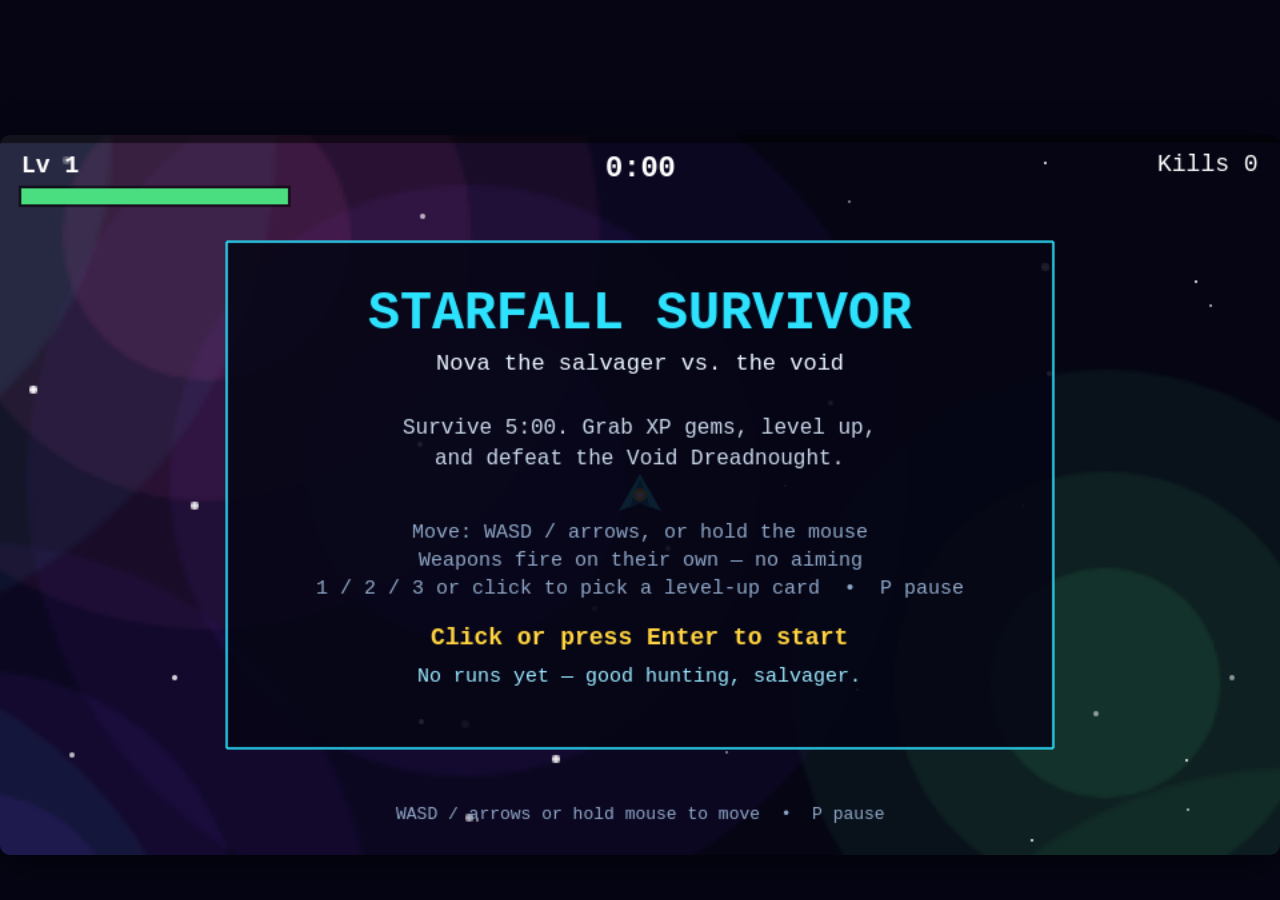
==== commit 5b41f5cb: "Starfall Survivor V1.1: denser early spawns, swarm rings, buff Orbital Blades" ====
--- a/docs/index.html
+++ b/docs/index.html
@@ -131,11 +131,14 @@
   playerRadius: 16,
   invulnSec: 0.6,         // i-frames after a hit
   pickupRadius: 70,       // magnet radius for XP gems, at start
-  spawnStartSec: 1.2,     // spawn interval at 0:00
+  spawnStartSec: 0.9,     // spawn interval at 0:00 (V1.1: was 1.2 — too sparse early)
   spawnEndSec: 0.35,      // spawn interval at 4:30 (and after)
   spawnEndAtSec: 270,     // 4:30 — interval stops shrinking here
-  spawnBatchEverySec: 90, // +1 enemy per batch every 90s, max 4
+  spawnBatchEverySec: 75, // +1 enemy per batch every 75s, max 4 (V1.1: was 90)
   spawnMaxBatch: 4,
+  swarmFirstSec: 30,      // V1.1: first swarm ring at 0:30, then every 40s
+  swarmEverySec: 40,
+  swarmCount: 10,         // drones in each ring, closing in on the player
   hpScalePerMin: 0.35,    // enemy HP x (1 + elapsed/60 * 0.35)
   eliteFromSec: 120,      // elites appear from 2:00
   eliteChance: 0.10,      // 10% of spawns are elites after 2:00
@@ -179,14 +182,14 @@
 // XP to go from `level` to `level + 1`: 5, 9, 13, 17, 21, ...
 function xpForLevel(level) { return 5 + (level - 1) * 4; }
 
-// Spawn interval shrinks linearly from 1.2s at 0:00 to 0.35s at 4:30,
+// Spawn interval shrinks linearly from 0.9s at 0:00 to 0.35s at 4:30,
 // then stays at 0.35s. (elapsed is seconds since the run started.)
 function spawnIntervalSec(elapsed) {
   const t = Math.min(elapsed, CONFIG.spawnEndAtSec) / CONFIG.spawnEndAtSec;
   return Math.max(CONFIG.spawnEndSec,
     CONFIG.spawnStartSec - (CONFIG.spawnStartSec - CONFIG.spawnEndSec) * t);
 }
-// Batch size: 1 until 1:30, then 2, 3 from 3:00, 4 from 4:30.
+// Batch size: 1 until 1:15, then 2, 3 from 2:30, 4 from 3:45.
 function spawnBatchSize(elapsed) {
   return Math.min(CONFIG.spawnMaxBatch,
     1 + Math.floor(elapsed / CONFIG.spawnBatchEverySec));
@@ -217,12 +220,14 @@
   };
 }
 // Blades: damage up, +1 blade at 3 and 5, wider orbit, faster spin.
+// V1.1: starts with 3 blades at radius 85 (was 2 at 70) — at level 1
+// the orbit has to be worth picking up before the player is surrounded.
 function bladeStats(level) {
   return {
-    dmg: 12 + (level - 1) * 3,                 // 12, 15, 18, 21, 24
-    count: 2 + (level >= 3 ? 1 : 0) + (level >= 5 ? 1 : 0), // 2, 2, 3, 3, 4
-    radius: 70 + (level - 1) * 8,              // 70 .. 102
-    spinRadPerSec: 2.8 + (level - 1) * 0.3,    // 2.8 .. 4.0
+    dmg: 14 + (level - 1) * 3,                 // 14, 17, 20, 23, 26
+    count: 3 + (level >= 3 ? 1 : 0) + (level >= 5 ? 1 : 0), // 3, 3, 4, 4, 5
+    radius: 85 + (level - 1) * 8,              // 85 .. 117
+    spinRadPerSec: 3.4 + (level - 1) * 0.3,    // 3.4 .. 4.6
   };
 }
 // Nova Pulse: damage up, wider radius, shorter cooldown.
@@ -492,6 +497,7 @@
     this.armour = 0;            // -1 contact damage each, min 3 per hit
     this.invulnUntil = 0;
     this.spawnTimer = 0;
+    this.nextSwarmAt = CONFIG.swarmFirstSec;
     this.blasterTimer = 0;
     this.novaTimer = 0;
     this.bladeAngle = 0;
@@ -853,6 +859,13 @@
       for (let i = 0; i < batch; i++) this.spawnEnemy();
     }
 
+    // Swarm rings (V1.1): every 40s a ring of drones closes in on the
+    // player — the surrounded moments Orbital Blades are built for.
+    if (this.elapsed >= this.nextSwarmAt) {
+      this.nextSwarmAt += CONFIG.swarmEverySec;
+      this.spawnSwarm();
+    }
+
     // Boss at 5:00 — once.
     if (this.elapsed >= CONFIG.runLengthSec && !this.bossSpawned) {
       this.spawnBoss();
@@ -929,6 +942,17 @@
     const x = Phaser.Math.Clamp(this.player.x + Math.cos(angle) * dist, 20, CONFIG.worldWidth - 20);
     const y = Phaser.Math.Clamp(this.player.y + Math.sin(angle) * dist, 20, CONFIG.worldHeight - 20);
     this.spawnEnemyAt(x, y, typeId, false);
+  }
+
+  spawnSwarm() {
+    // A ring of drones around the player, just off-screen, all closing in.
+    for (let i = 0; i < CONFIG.swarmCount; i++) {
+      const a = (i / CONFIG.swarmCount) * Math.PI * 2;
+      const dist = 560 + Math.random() * 60;
+      const x = Phaser.Math.Clamp(this.player.x + Math.cos(a) * dist, 20, CONFIG.worldWidth - 20);
+      const y = Phaser.Math.Clamp(this.player.y + Math.sin(a) * dist, 20, CONFIG.worldHeight - 20);
+      this.spawnEnemyAt(x, y, "drone", false);
+    }
   }
 
   spawnBoss() {
@@ -1208,10 +1232,10 @@
 
   onBladeHitEnemy(blade, enemy) {
     if (!enemy.active || !this.weapons.blades) return;
-    // One hit per enemy per 350ms — without this, a blade sitting on
-    // an enemy would damage it every single frame.
+    // One hit per enemy per 250ms (V1.1: was 350) — without this, a
+    // blade sitting on an enemy would damage it every single frame.
     const now = this.time.now;
-    if (now - enemy.lastBladeHit < 350) return;
+    if (now - enemy.lastBladeHit < 250) return;
     enemy.lastBladeHit = now;
     this.damageEnemy(enemy, bladeStats(this.weapons.blades).dmg);
   }
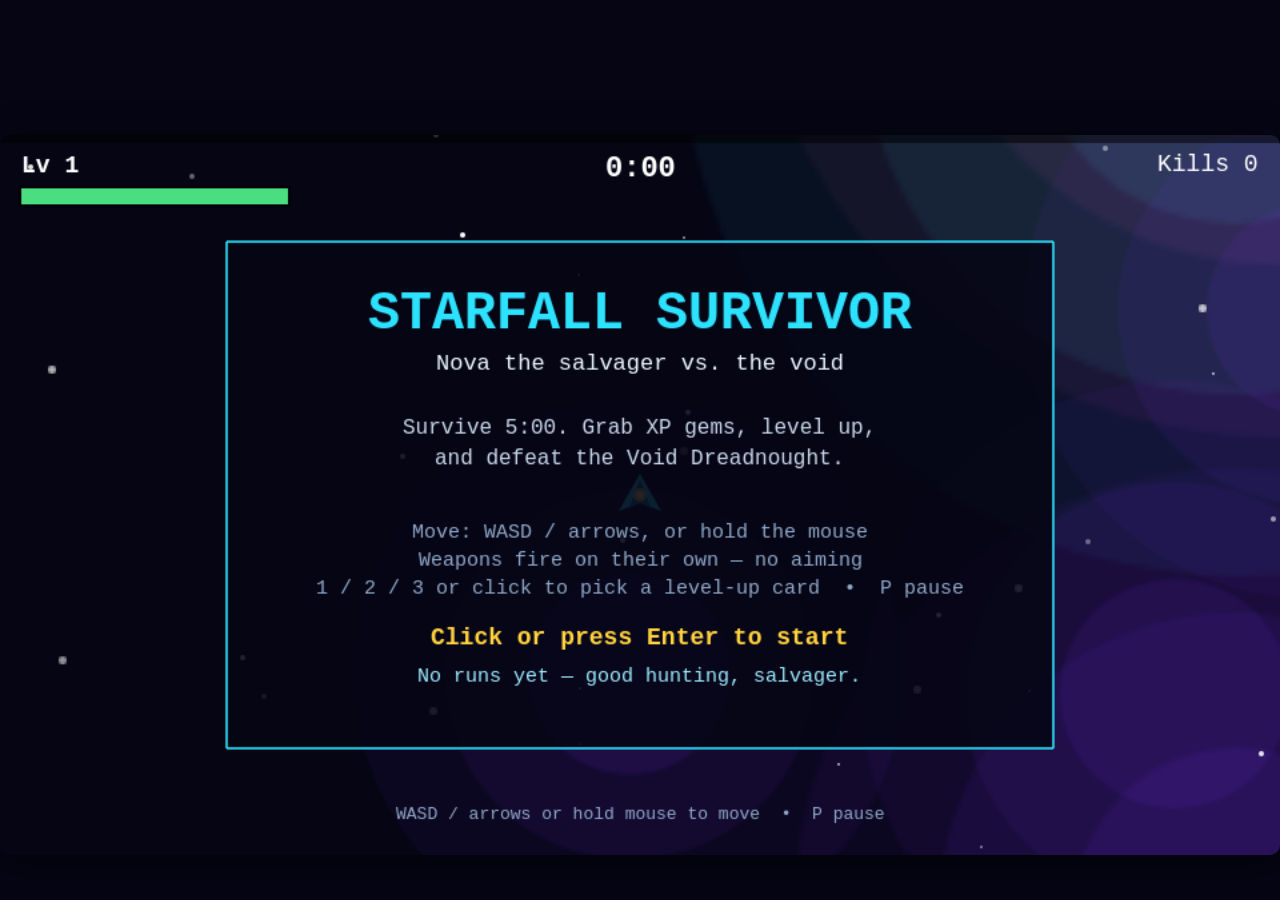
==== commit e46f22d2: "Starfall Survivor: dev in docs/ with ES modules, no more single-file build" ====
--- a/docs/index.html
+++ b/docs/index.html
@@ -6,44 +6,7 @@
 <meta name="color-scheme" content="light dark" />
 <link rel="icon" href="data:," />
 <title>Starfall Survivor</title>
-<style>
-/* Starfall Survivor — page chrome only.
-   The game itself is drawn by Phaser on the <canvas>.
-   Keep this file tiny: all in-game visuals live in game.js. */
-* { box-sizing: border-box; }
-html, body { height: 100%; }
-body {
-  margin: 0;
-  background: #050514;
-  color: #eaf6ff;
-  font-family: "Avenir Next", "Segoe UI", system-ui, sans-serif;
-  display: flex;
-  align-items: center;
-  justify-content: center;
-  overflow: hidden;
-}
-#game {
-  width: 100%;
-  height: 100dvh;
-  display: flex;
-  align-items: center;
-  justify-content: center;
-  touch-action: none;
-}
-#game canvas {
-  display: block;
-  touch-action: none;
-  border-radius: 10px;
-  box-shadow: 0 10px 40px rgba(0, 0, 0, .45);
-}
-#bootfail {
-  max-width: 420px;
-  padding: 24px;
-  text-align: center;
-  font-size: 17px;
-  line-height: 1.5;
-}
-</style>
+<link rel="stylesheet" href="style.css" />
 </head>
 <body>
 <div id="game"></div>
@@ -75,1407 +38,34 @@
 </script>
 
 <!-- Phaser 3.60, bundled locally. If this copy ever fails to load,
-     the boot script below falls back to the CDN copy. -->
-<script>
-!function(t,e){"object"==typeof exports&&"object"==typeof module?module.exports=e():"function"==typeof define&&define.amd?define("Phaser",[],e):"object"==typeof exports?exports.Phaser=e():t.Phaser=e()}(this,(()=>(()=>{var t={6659:t=>{"use strict";var e=Object.prototype.hasOwnProperty,i="~";function s(){}function n(t,e,i){this.fn=t,this.context=e,this.once=i||!1}function r(t,e,s,r,o){if("function"!=typeof s)throw new TypeError("The listener must be a function");var a=new n(s,r||t,o),h=i?i+e:e;return t._events[h]?t._events[h].fn?t._events[h]=[t._events[h],a]:t._events[h].push(a):(t._events[h]=a,t._eventsCount++),t}function o(t,e){0==--t._eventsCount?t._events=new s:delete t._events[e]}function a(){this._events=new s,this._eventsCount=0}Object.create&&(s.prototype=Object.create(null),(new s).__proto__||(i=!1)),a.prototype.eventNames=function(){var t,s,n=[];if(0===this._eventsCount)return n;for(s in t=this._events)e.call(t,s)&&n.push(i?s.slice(1):s);return Object.getOwnPropertySymbols?n.concat(Object.getOwnPropertySymbols(t)):n},a.prototype.listeners=function(t){var e=i?i+t:t,s=this._events[e];if(!s)return[];if(s.fn)return[s.fn];for(var n=0,r=s.length,o=new Array(r);n<r;n++)o[n]=s[n].fn;return o},a.prototype.listenerCount=function(t){var e=i?i+t:t,s=this._events[e];return s?s.fn?1:s.length:0},a.prototype.emit=function(t,e,s,n,r,o){var a=i?i+t:t;if(!this._events[a])return!1;var h,l,u=this._events[a],c=arguments.length;if(u.fn){switch(u.once&&this.removeListener(t,u.fn,void 0,!0),c){case 1:return u.fn.call(u.context),!0;case 2:return u.fn.call(u.context,e),!0;case 3:return u.fn.call(u.context,e,s),!0;case 4:return u.fn.call(u.context,e,s,n),!0;case 5:return u.fn.call(u.context,e,s,n,r),!0;case 6:return u.fn.call(u.context,e,s,n,r,o),!0}for(l=1,h=new Array(c-1);l<c;l++)h[l-1]=arguments[l];u.fn.apply(u.context,h)}else{var d,f=u.length;for(l=0;l<f;l++)switch(u[l].once&&this.removeListener(t,u[l].fn,void 0,!0),c){case 1:u[l].fn.call(u[l].context);break;case 2:u[l].fn.call(u[l].context,e);break;case 3:u[l].fn.call(u[l].context,e,s);break;case 4:u[l].fn.call(u[l].context,e,s,n);break;default:if(!h)for(d=1,h=new Array(c-1);d<c;d++)h[d-1]=arguments[d];u[l].fn.apply(u[l].context,h)}}return!0},a.prototype.on=function(t,e,i){return r(this,t,e,i,!1)},a.prototype.once=function(t,e,i){return r(this,t,e,i,!0)},a.prototype.removeListener=function(t,e,s,n){var r=i?i+t:t;if(!this._events[r])return this;if(!e)return o(this,r),this;var a=this._events[r];if(a.fn)a.fn!==e||n&&!a.once||s&&a.context!==s||o(this,r);else{for(var h=0,l=[],u=a.length;h<u;h++)(a[h].fn!==e||n&&!a[h].once||s&&a[h].context!==s)&&l.push(a[h]);l.length?this._events[r]=1===l.length?l[0]:l:o(this,r)}return this},a.prototype.removeAllListeners=function(t){var e;return t?(e=i?i+t:t,this._events[e]&&o(this,e)):(this._events=new s,this._eventsCount=0),this},a.prototype.off=a.prototype.removeListener,a.prototype.addListener=a.prototype.on,a.prefixed=i,a.EventEmitter=a,t.exports=a},62270:(t,e,i)=>{var s=i(82590);t.exports=function(t,e,i,n){for(var r=t[0],o=1;o<t.length;o++){var a=t[o];s(a,r,e,i,n),r=a}return t}},61148:(t,e,i)=>{var s=i(6124);t.exports=function(t,e,i,n,r){return s(t,"angle",e,i,n,r)}},22015:t=>{t.exports=function(t,e,i){for(var s=0;s<t.length;s++){var n=t[s];e.call(i,n)}return t}},31060:t=>{t.exports=function(t,e,i){void 0===i&&(i=0);for(var s=i;s<t.length;s++){var n=t[s],r=!0;for(var o in e)n[o]!==e[o]&&(r=!1);if(r)return n}return null}},52367:t=>{t.exports=function(t,e,i){void 0===i&&(i=0);for(var s=i;s<t.length;s++){var n=t[s],r=!0;for(var o in e)n[o]!==e[o]&&(r=!1);if(r)return n}return null}},12673:(t,e,i)=>{var s=i(40327),n=i(84093),r=i(72632),o=i(72283),a=new(i(71030))({sys:{queueDepthSort:o,events:{once:o}}},0,0,1,1).setOrigin(0,0);t.exports=function(t,e){void 0===e&&(e={});var i=e.hasOwnProperty("width"),o=e.hasOwnProperty("height"),h=r(e,"width",-1),l=r(e,"height",-1),u=r(e,"cellWidth",1),c=r(e,"cellHeight",u),d=r(e,"position",n.TOP_LEFT),f=r(e,"x",0),p=r(e,"y",0),v=0,g=0,m=h*u,y=l*c;a.setPosition(f,p),a.setSize(u,c);for(var x=0;x<t.length;x++)if(s(t[x],a,d),i&&-1===h)a.x+=u;else if(o&&-1===l)a.y+=c;else if(o&&!i){if(g+=c,a.y+=c,g===y&&(g=0,v+=u,a.y=p,a.x+=u,v===m))break}else if(v+=u,a.x+=u,v===m&&(v=0,g+=c,a.x=f,a.y+=c,g===y))break;return t}},691:(t,e,i)=>{var s=i(6124);t.exports=function(t,e,i,n,r){return s(t,"alpha",e,i,n,r)}},3877:(t,e,i)=>{var s=i(6124);t.exports=function(t,e,i,n,r){return s(t,"x",e,i,n,r)}},71020:(t,e,i)=>{var s=i(6124);t.exports=function(t,e,i,n,r,o,a){return null==i&&(i=e),s(t,"x",e,n,o,a),s(t,"y",i,r,o,a)}},28970:(t,e,i)=>{var s=i(6124);t.exports=function(t,e,i,n,r){return s(t,"y",e,i,n,r)}},82249:t=>{t.exports=function(t,e,i,s){void 0===i&&(i=0),void 0===s&&(s=6.28);for(var n=i,r=(s-i)/t.length,o=e.x,a=e.y,h=e.radius,l=0;l<t.length;l++)t[l].x=o+h*Math.cos(n),t[l].y=a+h*Math.sin(n),n+=r;return t}},30285:t=>{t.exports=function(t,e,i,s){void 0===i&&(i=0),void 0===s&&(s=6.28);for(var n=i,r=(s-i)/t.length,o=e.width/2,a=e.height/2,h=0;h<t.length;h++)t[h].x=e.x+o*Math.cos(n),t[h].y=e.y+a*Math.sin(n),n+=r;return t}},61557:(t,e,i)=>{var s=i(8570);t.exports=function(t,e){for(var i=s(e,t.length),n=0;n<t.length;n++){var r=t[n],o=i[n];r.x=o.x,r.y=o.y}return t}},63549:(t,e,i)=>{var s=i(40053),n=i(77640),r=i(38487);t.exports=function(t,e,i){void 0===i&&(i=0);var o=s(e,!1,t.length);i>0?n(o,i):i<0&&r(o,Math.abs(i));for(var a=0;a<t.length;a++)t[a].x=o[a].x,t[a].y=o[a].y;return t}},51629:(t,e,i)=>{var s=i(58813);t.exports=function(t,e,i){var n=s({x1:e.x1,y1:e.y1,x2:e.x2,y2:e.y2},i),r=s({x1:e.x2,y1:e.y2,x2:e.x3,y2:e.y3},i),o=s({x1:e.x3,y1:e.y3,x2:e.x1,y2:e.y1},i);n.pop(),r.pop(),o.pop();for(var a=(n=n.concat(r,o)).length/t.length,h=0,l=0;l<t.length;l++){var u=t[l],c=n[Math.floor(h)];u.x=c.x,u.y=c.y,h+=a}return t}},1045:t=>{t.exports=function(t,e,i){for(var s=0;s<t.length;s++){var n=t[s];n.anims&&n.anims.play(e,i)}return t}},6124:t=>{t.exports=function(t,e,i,s,n,r){var o;void 0===s&&(s=0),void 0===n&&(n=0),void 0===r&&(r=1);var a=0,h=t.length;if(1===r)for(o=n;o<h;o++)t[o][e]+=i+a*s,a++;else for(o=n;o>=0;o--)t[o][e]+=i+a*s,a++;return t}},23646:t=>{t.exports=function(t,e,i,s,n,r){var o;void 0===s&&(s=0),void 0===n&&(n=0),void 0===r&&(r=1);var a=0,h=t.length;if(1===r)for(o=n;o<h;o++)t[o][e]=i+a*s,a++;else for(o=n;o>=0;o--)t[o][e]=i+a*s,a++;return t}},4392:(t,e,i)=>{var s=i(30977);t.exports=function(t,e){for(var i=0;i<t.length;i++)s(e,t[i]);return t}},94985:(t,e,i)=>{var s=i(72006);t.exports=function(t,e){for(var i=0;i<t.length;i++)s(e,t[i]);return t}},63305:(t,e,i)=>{var s=i(74077);t.exports=function(t,e){for(var i=0;i<t.length;i++)s(e,t[i]);return t}},90739:(t,e,i)=>{var s=i(30001);t.exports=function(t,e){for(var i=0;i<t.length;i++)s(e,t[i]);return t}},91417:(t,e,i)=>{var s=i(99761);t.exports=function(t,e){for(var i=0;i<t.length;i++)s(e,t[i]);return t}},26182:(t,e,i)=>{var s=i(6124);t.exports=function(t,e,i,n,r){return s(t,"rotation",e,i,n,r)}},87299:(t,e,i)=>{var s=i(72395),n=i(53996);t.exports=function(t,e,i){for(var r=e.x,o=e.y,a=0;a<t.length;a++){var h=t[a];s(h,r,o,i,Math.max(1,n(h.x,h.y,r,o)))}return t}},92194:(t,e,i)=>{var s=i(72395);t.exports=function(t,e,i,n){var r=e.x,o=e.y;if(0===n)return t;for(var a=0;a<t.length;a++)s(t[a],r,o,i,n);return t}},30363:(t,e,i)=>{var s=i(6124);t.exports=function(t,e,i,n,r){return s(t,"scaleX",e,i,n,r)}},51449:(t,e,i)=>{var s=i(6124);t.exports=function(t,e,i,n,r,o,a){return null==i&&(i=e),s(t,"scaleX",e,n,o,a),s(t,"scaleY",i,r,o,a)}},64895:(t,e,i)=>{var s=i(6124);t.exports=function(t,e,i,n,r){return s(t,"scaleY",e,i,n,r)}},30329:(t,e,i)=>{var s=i(23646);t.exports=function(t,e,i,n,r){return s(t,"alpha",e,i,n,r)}},43954:(t,e,i)=>{var s=i(23646);t.exports=function(t,e,i,n){return s(t,"blendMode",e,0,i,n)}},70688:(t,e,i)=>{var s=i(23646);t.exports=function(t,e,i,n,r){return s(t,"depth",e,i,n,r)}},8314:t=>{t.exports=function(t,e,i){for(var s=0;s<t.length;s++)t[s].setInteractive(e,i);return t}},12894:(t,e,i)=>{var s=i(23646);t.exports=function(t,e,i,n,r,o,a){return null==i&&(i=e),s(t,"originX",e,n,o,a),s(t,"originY",i,r,o,a),t.forEach((function(t){t.updateDisplayOrigin()})),t}},38767:(t,e,i)=>{var s=i(23646);t.exports=function(t,e,i,n,r){return s(t,"rotation",e,i,n,r)}},18584:(t,e,i)=>{var s=i(23646);t.exports=function(t,e,i,n,r,o,a){return null==i&&(i=e),s(t,"scaleX",e,n,o,a),s(t,"scaleY",i,r,o,a)}},17381:(t,e,i)=>{var s=i(23646);t.exports=function(t,e,i,n,r){return s(t,"scaleX",e,i,n,r)}},74370:(t,e,i)=>{var s=i(23646);t.exports=function(t,e,i,n,r){return s(t,"scaleY",e,i,n,r)}},27773:(t,e,i)=>{var s=i(23646);t.exports=function(t,e,i,n,r,o,a){return null==i&&(i=e),s(t,"scrollFactorX",e,n,o,a),s(t,"scrollFactorY",i,r,o,a)}},75257:(t,e,i)=>{var s=i(23646);t.exports=function(t,e,i,n,r){return s(t,"scrollFactorX",e,i,n,r)}},54512:(t,e,i)=>{var s=i(23646);t.exports=function(t,e,i,n,r){return s(t,"scrollFactorY",e,i,n,r)}},69423:t=>{t.exports=function(t,e,i,s,n){for(var r=0;r<t.length;r++)t[r].setTint(e,i,s,n);return t}},58291:(t,e,i)=>{var s=i(23646);t.exports=function(t,e,i,n){return s(t,"visible",e,0,i,n)}},94833:(t,e,i)=>{var s=i(23646);t.exports=function(t,e,i,n,r){return s(t,"x",e,i,n,r)}},14284:(t,e,i)=>{var s=i(23646);t.exports=function(t,e,i,n,r,o,a){return null==i&&(i=e),s(t,"x",e,n,o,a),s(t,"y",i,r,o,a)}},96574:(t,e,i)=>{var s=i(23646);t.exports=function(t,e,i,n,r){return s(t,"y",e,i,n,r)}},74086:(t,e,i)=>{var s=i(93736);t.exports=function(t,e,i,n,r){var o,a;void 0===n&&(n=0),void 0===r&&(r=new s);var h=t.length;if(1===h)o=t[0].x,a=t[0].y,t[0].x=e,t[0].y=i;else{var l=1,u=0;0===n&&(u=h-1,l=h-2),o=t[u].x,a=t[u].y,t[u].x=e,t[u].y=i;for(var c=0;c<h;c++)if(!(l>=h||-1===l)){var d=t[l],f=d.x,p=d.y;d.x=o,d.y=a,o=f,a=p,0===n?l--:l++}}return r.x=o,r.y=a,r}},86347:(t,e,i)=>{var s=i(18592);t.exports=function(t){return s(t)}},1558:(t,e,i)=>{var s=i(5514);t.exports=function(t,e,i,n,r){void 0===r&&(r=!1);var o,a=Math.abs(n-i)/t.length;if(r)for(o=0;o<t.length;o++)t[o][e]+=s(o*a,i,n);else for(o=0;o<t.length;o++)t[o][e]=s(o*a,i,n);return t}},9938:(t,e,i)=>{var s=i(87736);t.exports=function(t,e,i,n,r){void 0===r&&(r=!1);var o,a=Math.abs(n-i)/t.length;if(r)for(o=0;o<t.length;o++)t[o][e]+=s(o*a,i,n);else for(o=0;o<t.length;o++)t[o][e]=s(o*a,i,n);return t}},71060:t=>{t.exports=function(t,e,i,s,n){if(void 0===n&&(n=!1),0===t.length)return t;if(1===t.length)return n?t[0][e]+=(s+i)/2:t[0][e]=(s+i)/2,t;var r,o=Math.abs(s-i)/(t.length-1);if(n)for(r=0;r<t.length;r++)t[r][e]+=r*o+i;else for(r=0;r<t.length;r++)t[r][e]=r*o+i;return t}},11207:t=>{t.exports=function(t){for(var e=0;e<t.length;e++)t[e].visible=!t[e].visible;return t}},24404:(t,e,i)=>{var s=i(1071);t.exports=function(t,e,i){void 0===i&&(i=0);for(var n=0;n<t.length;n++){var r=t[n];r.x=s(r.x,e.left-i,e.right+i),r.y=s(r.y,e.top-i,e.bottom+i)}return t}},83979:(t,e,i)=>{t.exports={AlignTo:i(62270),Angle:i(61148),Call:i(22015),GetFirst:i(31060),GetLast:i(52367),GridAlign:i(12673),IncAlpha:i(691),IncX:i(3877),IncXY:i(71020),IncY:i(28970),PlaceOnCircle:i(82249),PlaceOnEllipse:i(30285),PlaceOnLine:i(61557),PlaceOnRectangle:i(63549),PlaceOnTriangle:i(51629),PlayAnimation:i(1045),PropertyValueInc:i(6124),PropertyValueSet:i(23646),RandomCircle:i(4392),RandomEllipse:i(94985),RandomLine:i(63305),RandomRectangle:i(90739),RandomTriangle:i(91417),Rotate:i(26182),RotateAround:i(87299),RotateAroundDistance:i(92194),ScaleX:i(30363),ScaleXY:i(51449),ScaleY:i(64895),SetAlpha:i(30329),SetBlendMode:i(43954),SetDepth:i(70688),SetHitArea:i(8314),SetOrigin:i(12894),SetRotation:i(38767),SetScale:i(18584),SetScaleX:i(17381),SetScaleY:i(74370),SetScrollFactor:i(27773),SetScrollFactorX:i(75257),SetScrollFactorY:i(54512),SetTint:i(69423),SetVisible:i(58291),SetX:i(94833),SetXY:i(14284),SetY:i(96574),ShiftPosition:i(74086),Shuffle:i(86347),SmootherStep:i(9938),SmoothStep:i(1558),Spread:i(71060),ToggleVisible:i(11207),WrapInRectangle:i(24404)}},85463:(t,e,i)=>{var s=i(82897),n=i(56694),r=i(16938),o=i(2406),a=i(71519),h=i(10850),l=i(28834),u=new n({initialize:function(t,e,i){this.manager=t,this.key=e,this.type="frame",this.frames=this.getFrames(t.textureManager,h(i,"frames",[]),h(i,"defaultTextureKey",null),h(i,"sortFrames",!0)),this.frameRate=h(i,"frameRate",null),this.duration=h(i,"duration",null),this.msPerFrame,this.skipMissedFrames=h(i,"skipMissedFrames",!0),this.delay=h(i,"delay",0),this.repeat=h(i,"repeat",0),this.repeatDelay=h(i,"repeatDelay",0),this.yoyo=h(i,"yoyo",!1),this.showBeforeDelay=h(i,"showBeforeDelay",!1),this.showOnStart=h(i,"showOnStart",!1),this.hideOnComplete=h(i,"hideOnComplete",!1),this.paused=!1,this.calculateDuration(this,this.getTotalFrames(),this.duration,this.frameRate),this.manager.on&&(this.manager.on(r.PAUSE_ALL,this.pause,this),this.manager.on(r.RESUME_ALL,this.resume,this))},getTotalFrames:function(){return this.frames.length},calculateDuration:function(t,e,i,s){null===i&&null===s?(t.frameRate=24,t.duration=24/e*1e3):i&&null===s?(t.duration=i,t.frameRate=e/(i/1e3)):(t.frameRate=s,t.duration=e/s*1e3),t.msPerFrame=1e3/t.frameRate},addFrame:function(t){return this.addFrameAt(this.frames.length,t)},addFrameAt:function(t,e){var i=this.getFrames(this.manager.textureManager,e);if(i.length>0){if(0===t)this.frames=i.concat(this.frames);else if(t===this.frames.length)this.frames=this.frames.concat(i);else{var s=this.frames.slice(0,t),n=this.frames.slice(t);this.frames=s.concat(i,n)}this.updateFrameSequence()}return this},checkFrame:function(t){return t>=0&&t<this.frames.length},getFirstTick:function(t){t.accumulator=0,t.nextTick=t.msPerFrame+t.currentFrame.duration},getFrameAt:function(t){return this.frames[t]},getFrames:function(t,e,i,s){void 0===s&&(s=!0);var n,r,o,u,c=[],d=1;if("string"==typeof e){if(u=e,!t.exists(u))return console.warn('Texture "%s" not found',u),c;var f=t.get(u).getFrameNames();s&&l(f),e=[],f.forEach((function(t){e.push({key:u,frame:t})}))}if(!Array.isArray(e)||0===e.length)return c;for(o=0;o<e.length;o++){var p=e[o],v=h(p,"key",i);if(v){var g=h(p,"frame",0),m=t.getFrame(v,g);m?((r=new a(v,g,d,m)).duration=h(p,"duration",0),r.isFirst=!n,n&&(n.nextFrame=r,r.prevFrame=n),c.push(r),n=r,d++):console.warn('Texture "%s" not found',v)}}if(c.length>0){r.isLast=!0,r.nextFrame=c[0],c[0].prevFrame=r;var y=1/(c.length-1);for(o=0;o<c.length;o++)c[o].progress=o*y}return c},getNextTick:function(t){t.accumulator-=t.nextTick,t.nextTick=t.msPerFrame+t.currentFrame.duration},getFrameByProgress:function(t){return t=s(t,0,1),o(t,this.frames,"progress")},nextFrame:function(t){var e=t.currentFrame;e.isLast?t.yoyo?this.handleYoyoFrame(t,!1):t.repeatCounter>0?t.inReverse&&t.forward?t.forward=!1:this.repeatAnimation(t):t.complete():this.updateAndGetNextTick(t,e.nextFrame)},handleYoyoFrame:function(t,e){if(e||(e=!1),t.inReverse===!e&&t.repeatCounter>0)return(0===t.repeatDelay||t.pendingRepeat)&&(t.forward=e),void this.repeatAnimation(t);if(t.inReverse===e||0!==t.repeatCounter){t.forward=e;var i=e?t.currentFrame.nextFrame:t.currentFrame.prevFrame;this.updateAndGetNextTick(t,i)}else t.complete()},getLastFrame:function(){return this.frames[this.frames.length-1]},previousFrame:function(t){var e=t.currentFrame;e.isFirst?t.yoyo?this.handleYoyoFrame(t,!0):t.repeatCounter>0?(t.inReverse&&!t.forward||(t.forward=!0),this.repeatAnimation(t)):t.complete():this.updateAndGetNextTick(t,e.prevFrame)},updateAndGetNextTick:function(t,e){t.setCurrentFrame(e),this.getNextTick(t)},removeFrame:function(t){var e=this.frames.indexOf(t);return-1!==e&&this.removeFrameAt(e),this},removeFrameAt:function(t){return this.frames.splice(t,1),this.updateFrameSequence(),this},repeatAnimation:function(t){if(2===t._pendingStop){if(0===t._pendingStopValue)return t.stop();t._pendingStopValue--}t.repeatDelay>0&&!t.pendingRepeat?(t.pendingRepeat=!0,t.accumulator-=t.nextTick,t.nextTick+=t.repeatDelay):(t.repeatCounter--,t.forward?t.setCurrentFrame(t.currentFrame.nextFrame):t.setCurrentFrame(t.currentFrame.prevFrame),t.isPlaying&&(this.getNextTick(t),t.handleRepeat()))},toJSON:function(){var t={key:this.key,type:this.type,frames:[],frameRate:this.frameRate,duration:this.duration,skipMissedFrames:this.skipMissedFrames,delay:this.delay,repeat:this.repeat,repeatDelay:this.repeatDelay,yoyo:this.yoyo,showBeforeDelay:this.showBeforeDelay,showOnStart:this.showOnStart,hideOnComplete:this.hideOnComplete};return this.frames.forEach((function(e){t.frames.push(e.toJSON())})),t},updateFrameSequence:function(){for(var t,e=this.frames.length,i=1/(e-1),s=0;s<e;s++)(t=this.frames[s]).index=s+1,t.isFirst=!1,t.isLast=!1,t.progress=s*i,0===s?(t.isFirst=!0,1===e?(t.isLast=!0,t.nextFrame=t,t.prevFrame=t):(t.isLast=!1,t.prevFrame=this.frames[e-1],t.nextFrame=this.frames[s+1])):s===e-1&&e>1?(t.isLast=!0,t.prevFrame=this.frames[e-2],t.nextFrame=this.frames[0]):e>1&&(t.prevFrame=this.frames[s-1],t.nextFrame=this.frames[s+1]);return this},pause:function(){return this.paused=!0,this},resume:function(){return this.paused=!1,this},destroy:function(){this.manager.off&&(this.manager.off(r.PAUSE_ALL,this.pause,this),this.manager.off(r.RESUME_ALL,this.resume,this)),this.manager.remove(this.key);for(var t=0;t<this.frames.length;t++)this.frames[t].destroy();this.frames=[],this.manager=null}});t.exports=u},71519:(t,e,i)=>{var s=new(i(56694))({initialize:function(t,e,i,s,n){void 0===n&&(n=!1),this.textureKey=t,this.textureFrame=e,this.index=i,this.frame=s,this.isFirst=!1,this.isLast=!1,this.prevFrame=null,this.nextFrame=null,this.duration=0,this.progress=0,this.isKeyFrame=n},toJSON:function(){return{key:this.textureKey,frame:this.textureFrame,duration:this.duration,keyframe:this.isKeyFrame}},destroy:function(){this.frame=void 0}});t.exports=s},90249:(t,e,i)=>{var s=i(85463),n=i(56694),r=i(33885),o=i(6659),a=i(16938),h=i(97081),l=i(72632),u=i(10850),c=i(83392),d=i(13401),f=i(76400),p=new n({Extends:o,initialize:function(t){o.call(this),this.game=t,this.textureManager=null,this.globalTimeScale=1,this.anims=new r,this.mixes=new r,this.paused=!1,this.name="AnimationManager",t.events.once(h.BOOT,this.boot,this)},boot:function(){this.textureManager=this.game.textures,this.game.events.once(h.DESTROY,this.destroy,this)},addMix:function(t,e,i){var s=this.anims,n=this.mixes,r="string"==typeof t?t:t.key,o="string"==typeof e?e:e.key;if(s.has(r)&&s.has(o)){var a=n.get(r);a||(a={}),a[o]=i,n.set(r,a)}return this},removeMix:function(t,e){var i=this.mixes,s="string"==typeof t?t:t.key,n=i.get(s);if(n)if(e){var r="string"==typeof e?e:e.key;n.hasOwnProperty(r)&&delete n[r]}else e||i.delete(s);return this},getMix:function(t,e){var i=this.mixes,s="string"==typeof t?t:t.key,n="string"==typeof e?e:e.key,r=i.get(s);return r&&r.hasOwnProperty(n)?r[n]:0},add:function(t,e){return this.anims.has(t)?(console.warn("Animation key exists: "+t),this):(e.key=t,this.anims.set(t,e),this.emit(a.ADD_ANIMATION,t,e),this)},exists:function(t){return this.anims.has(t)},createFromAseprite:function(t,e,i){var s=[],n=this.game.cache.json.get(t);if(!n)return console.warn("No Aseprite data found for: "+t),s;var r=this,o=u(n,"meta",null),a=u(n,"frames",null);o&&a&&u(o,"frameTags",[]).forEach((function(n){var o=[],h=l(n,"name",null),u=l(n,"from",0),d=l(n,"to",0),f=l(n,"direction","forward");if(h&&(!e||e&&e.indexOf(h)>-1)){for(var p=0,v=u;v<=d;v++){var g=v.toString(),m=a[g];if(m){var y=l(m,"duration",c.MAX_SAFE_INTEGER);o.push({key:t,frame:g,duration:y}),p+=y}}var x=p/o.length;o.forEach((function(t){t.duration-=x})),"reverse"===f&&(o=o.reverse());var T,w={key:h,frames:o,duration:p,yoyo:"pingpong"===f};i?i.anims&&(T=i.anims.create(w)):T=r.create(w),T&&s.push(T)}}));return s},create:function(t){var e=t.key,i=!1;return e&&((i=this.get(e))?console.warn("AnimationManager key already exists: "+e):(i=new s(this,e,t),this.anims.set(e,i),this.emit(a.ADD_ANIMATION,e,i))),i},fromJSON:function(t,e){void 0===e&&(e=!1),e&&this.anims.clear(),"string"==typeof t&&(t=JSON.parse(t));var i=[];if(t.hasOwnProperty("anims")&&Array.isArray(t.anims)){for(var s=0;s<t.anims.length;s++)i.push(this.create(t.anims[s]));t.hasOwnProperty("globalTimeScale")&&(this.globalTimeScale=t.globalTimeScale)}else t.hasOwnProperty("key")&&"frame"===t.type&&i.push(this.create(t));return i},generateFrameNames:function(t,e){var i=u(e,"prefix",""),s=u(e,"start",0),n=u(e,"end",0),r=u(e,"suffix",""),o=u(e,"zeroPad",0),a=u(e,"outputArray",[]),h=u(e,"frames",!1);if(!this.textureManager.exists(t))return console.warn('Texture "%s" not found',t),a;var l,c=this.textureManager.get(t);if(!c)return a;if(e)for(h||(h=d(s,n)),l=0;l<h.length;l++){var p=i+f(h[l],o,"0",1)+r;c.has(p)?a.push({key:t,frame:p}):console.warn('Frame "%s" not found in texture "%s"',p,t)}else for(h=c.getFrameNames(),l=0;l<h.length;l++)a.push({key:t,frame:h[l]});return a},generateFrameNumbers:function(t,e){var i=u(e,"start",0),s=u(e,"end",-1),n=u(e,"first",!1),r=u(e,"outputArray",[]),o=u(e,"frames",!1);if(!this.textureManager.exists(t))return console.warn('Texture "%s" not found',t),r;var a=this.textureManager.get(t);if(!a)return r;n&&a.has(n)&&r.push({key:t,frame:n}),o||(-1===s&&(s=a.frameTotal-2),o=d(i,s));for(var h=0;h<o.length;h++){var l=o[h];a.has(l)?r.push({key:t,frame:l}):console.warn('Frame "%s" not found in texture "%s"',l,t)}return r},get:function(t){return this.anims.get(t)},getAnimsFromTexture:function(t){for(var e=this.textureManager.get(t).key,i=this.anims.getArray(),s=[],n=0;n<i.length;n++)for(var r=i[n],o=r.frames,a=0;a<o.length;a++)if(o[a].textureKey===e){s.push(r.key);break}return s},pauseAll:function(){return this.paused||(this.paused=!0,this.emit(a.PAUSE_ALL)),this},play:function(t,e){Array.isArray(e)||(e=[e]);for(var i=0;i<e.length;i++)e[i].anims.play(t);return this},staggerPlay:function(t,e,i,s){void 0===i&&(i=0),void 0===s&&(s=!0),Array.isArray(e)||(e=[e]);var n=e.length;s||n--;for(var r=0;r<e.length;r++){var o=i<0?Math.abs(i)*(n-r):i*r;e[r].anims.playAfterDelay(t,o)}return this},remove:function(t){var e=this.get(t);return e&&(this.emit(a.REMOVE_ANIMATION,t,e),this.anims.delete(t),this.removeMix(t)),e},resumeAll:function(){return this.paused&&(this.paused=!1,this.emit(a.RESUME_ALL)),this},toJSON:function(t){var e={anims:[],globalTimeScale:this.globalTimeScale};return void 0!==t&&""!==t?e.anims.push(this.anims.get(t).toJSON()):this.anims.each((function(t,i){e.anims.push(i.toJSON())})),e},destroy:function(){this.anims.clear(),this.mixes.clear(),this.textureManager=null,this.game=null}});t.exports=p},16569:(t,e,i)=>{var s=i(56694),n=i(33885),r=i(72632),o=i(16938),a=i(85463),h=new s({initialize:function(t){this.parent=t,this.animationManager=t.scene.sys.anims,this.animationManager.on(o.REMOVE_ANIMATION,this.globalRemove,this),this.textureManager=this.animationManager.textureManager,this.anims=null,this.isPlaying=!1,this.hasStarted=!1,this.currentAnim=null,this.currentFrame=null,this.nextAnim=null,this.nextAnimsQueue=[],this.timeScale=1,this.frameRate=0,this.duration=0,this.msPerFrame=0,this.skipMissedFrames=!0,this.delay=0,this.repeat=0,this.repeatDelay=0,this.yoyo=!1,this.showBeforeDelay=!1,this.showOnStart=!1,this.hideOnComplete=!1,this.forward=!0,this.inReverse=!1,this.accumulator=0,this.nextTick=0,this.delayCounter=0,this.repeatCounter=0,this.pendingRepeat=!1,this._paused=!1,this._wasPlaying=!1,this._pendingStop=0,this._pendingStopValue},chain:function(t){var e=this.parent;if(void 0===t)return this.nextAnimsQueue.length=0,this.nextAnim=null,e;Array.isArray(t)||(t=[t]);for(var i=0;i<t.length;i++){var s=t[i];this.nextAnim?this.nextAnimsQueue.push(s):this.nextAnim=s}return this.parent},getName:function(){return this.currentAnim?this.currentAnim.key:""},getFrameName:function(){return this.currentFrame?this.currentFrame.textureFrame:""},load:function(t){this.isPlaying&&this.stop();var e=this.animationManager,i="string"==typeof t?t:r(t,"key",null),s=this.exists(i)?this.get(i):e.get(i);if(s){this.currentAnim=s;var n=s.getTotalFrames(),o=r(t,"frameRate",s.frameRate),a=r(t,"duration",s.duration);s.calculateDuration(this,n,a,o),this.delay=r(t,"delay",s.delay),this.repeat=r(t,"repeat",s.repeat),this.repeatDelay=r(t,"repeatDelay",s.repeatDelay),this.yoyo=r(t,"yoyo",s.yoyo),this.showBeforeDelay=r(t,"showBeforeDelay",s.showBeforeDelay),this.showOnStart=r(t,"showOnStart",s.showOnStart),this.hideOnComplete=r(t,"hideOnComplete",s.hideOnComplete),this.skipMissedFrames=r(t,"skipMissedFrames",s.skipMissedFrames),this.timeScale=r(t,"timeScale",this.timeScale);var h=r(t,"startFrame",0);h>s.getTotalFrames()&&(h=0);var l=s.frames[h];0!==h||this.forward||(l=s.getLastFrame()),this.currentFrame=l}else console.warn("Missing animation: "+i);return this.parent},pause:function(t){return this._paused||(this._paused=!0,this._wasPlaying=this.isPlaying,this.isPlaying=!1),void 0!==t&&this.setCurrentFrame(t),this.parent},resume:function(t){return this._paused&&(this._paused=!1,this.isPlaying=this._wasPlaying),void 0!==t&&this.setCurrentFrame(t),this.parent},playAfterDelay:function(t,e){if(this.isPlaying){var i=this.nextAnim,s=this.nextAnimsQueue;i&&s.unshift(i),this.nextAnim=t,this._pendingStop=1,this._pendingStopValue=e}else this.delayCounter=e,this.play(t,!0);return this.parent},playAfterRepeat:function(t,e){if(void 0===e&&(e=1),this.isPlaying){var i=this.nextAnim,s=this.nextAnimsQueue;i&&s.unshift(i),-1!==this.repeatCounter&&e>this.repeatCounter&&(e=this.repeatCounter),this.nextAnim=t,this._pendingStop=2,this._pendingStopValue=e}else this.play(t);return this.parent},play:function(t,e){void 0===e&&(e=!1);var i=this.currentAnim,s=this.parent,n="string"==typeof t?t:t.key;if(e&&this.isPlaying&&i.key===n)return s;if(i&&this.isPlaying){var r=this.animationManager.getMix(i.key,t);if(r>0)return this.playAfterDelay(t,r)}return this.forward=!0,this.inReverse=!1,this._paused=!1,this._wasPlaying=!0,this.startAnimation(t)},playReverse:function(t,e){void 0===e&&(e=!1);var i="string"==typeof t?t:t.key;return e&&this.isPlaying&&this.currentAnim.key===i?this.parent:(this.forward=!1,this.inReverse=!0,this._paused=!1,this._wasPlaying=!0,this.startAnimation(t))},startAnimation:function(t){this.load(t);var e=this.currentAnim,i=this.parent;return e?(this.repeatCounter=-1===this.repeat?Number.MAX_VALUE:this.repeat,e.getFirstTick(this),this.isPlaying=!0,this.pendingRepeat=!1,this.hasStarted=!1,this._pendingStop=0,this._pendingStopValue=0,this._paused=!1,this.delayCounter+=this.delay,0===this.delayCounter?this.handleStart():this.showBeforeDelay&&this.setCurrentFrame(this.currentFrame),i):i},handleStart:function(){this.showOnStart&&this.parent.setVisible(!0),this.setCurrentFrame(this.currentFrame),this.hasStarted=!0,this.emitEvents(o.ANIMATION_START)},handleRepeat:function(){this.pendingRepeat=!1,this.emitEvents(o.ANIMATION_REPEAT)},handleStop:function(){this._pendingStop=0,this.isPlaying=!1,this.emitEvents(o.ANIMATION_STOP)},handleComplete:function(){this._pendingStop=0,this.isPlaying=!1,this.hideOnComplete&&this.parent.setVisible(!1),this.emitEvents(o.ANIMATION_COMPLETE,o.ANIMATION_COMPLETE_KEY)},emitEvents:function(t,e){var i=this.currentAnim;if(i){var s=this.currentFrame,n=this.parent,r=s.textureFrame;n.emit(t,i,s,n,r),e&&n.emit(e+i.key,i,s,n,r)}},reverse:function(){return this.isPlaying&&(this.inReverse=!this.inReverse,this.forward=!this.forward),this.parent},getProgress:function(){var t=this.currentFrame;if(!t)return 0;var e=t.progress;return this.inReverse&&(e*=-1),e},setProgress:function(t){return this.forward||(t=1-t),this.setCurrentFrame(this.currentAnim.getFrameByProgress(t)),this.parent},setRepeat:function(t){return this.repeatCounter=-1===t?Number.MAX_VALUE:t,this.parent},globalRemove:function(t,e){void 0===e&&(e=this.currentAnim),this.isPlaying&&e.key===this.currentAnim.key&&(this.stop(),this.setCurrentFrame(this.currentAnim.frames[0]))},restart:function(t,e){void 0===t&&(t=!1),void 0===e&&(e=!1);var i=this.currentAnim,s=this.parent;return i?(e&&(this.repeatCounter=-1===this.repeat?Number.MAX_VALUE:this.repeat),i.getFirstTick(this),this.emitEvents(o.ANIMATION_RESTART),this.isPlaying=!0,this.pendingRepeat=!1,this.hasStarted=!t,this._pendingStop=0,this._pendingStopValue=0,this._paused=!1,this.setCurrentFrame(i.frames[0]),this.parent):s},complete:function(){if(this._pendingStop=0,this.isPlaying=!1,this.currentAnim&&this.handleComplete(),this.nextAnim){var t=this.nextAnim;this.nextAnim=this.nextAnimsQueue.length>0?this.nextAnimsQueue.shift():null,this.play(t)}return this.parent},stop:function(){if(this._pendingStop=0,this.isPlaying=!1,this.delayCounter=0,this.currentAnim&&this.handleStop(),this.nextAnim){var t=this.nextAnim;this.nextAnim=this.nextAnimsQueue.shift(),this.play(t)}return this.parent},stopAfterDelay:function(t){return this._pendingStop=1,this._pendingStopValue=t,this.parent},stopAfterRepeat:function(t){return void 0===t&&(t=1),-1!==this.repeatCounter&&t>this.repeatCounter&&(t=this.repeatCounter),this._pendingStop=2,this._pendingStopValue=t,this.parent},stopOnFrame:function(t){return this._pendingStop=3,this._pendingStopValue=t,this.parent},getTotalFrames:function(){return this.currentAnim?this.currentAnim.getTotalFrames():0},update:function(t,e){var i=this.currentAnim;if(this.isPlaying&&i&&!i.paused){if(this.accumulator+=e*this.timeScale,1===this._pendingStop&&(this._pendingStopValue-=e,this._pendingStopValue<=0))return this.stop();if(this.hasStarted){if(this.accumulator>=this.nextTick&&(this.forward?i.nextFrame(this):i.previousFrame(this),this.isPlaying&&0===this._pendingStop&&this.skipMissedFrames&&this.accumulator>this.nextTick)){var s=0;do{this.forward?i.nextFrame(this):i.previousFrame(this),s++}while(this.isPlaying&&this.accumulator>this.nextTick&&s<60)}}else this.accumulator>=this.delayCounter&&(this.accumulator-=this.delayCounter,this.handleStart())}},setCurrentFrame:function(t){var e=this.parent;return this.currentFrame=t,e.texture=t.frame.texture,e.frame=t.frame,e.isCropped&&e.frame.updateCropUVs(e._crop,e.flipX,e.flipY),t.setAlpha&&(e.alpha=t.alpha),e.setSizeToFrame(),e._originComponent&&(t.frame.customPivot?e.setOrigin(t.frame.pivotX,t.frame.pivotY):e.updateDisplayOrigin()),this.isPlaying&&this.hasStarted&&(this.emitEvents(o.ANIMATION_UPDATE),3===this._pendingStop&&this._pendingStopValue===t&&this.stop()),e},nextFrame:function(){return this.currentAnim&&this.currentAnim.nextFrame(this),this.parent},previousFrame:function(){return this.currentAnim&&this.currentAnim.previousFrame(this),this.parent},get:function(t){return this.anims?this.anims.get(t):null},exists:function(t){return!!this.anims&&this.anims.has(t)},create:function(t){var e=t.key,i=!1;return e&&((i=this.get(e))?console.warn("Animation key already exists: "+e):(i=new a(this,e,t),this.anims||(this.anims=new n),this.anims.set(e,i))),i},createFromAseprite:function(t,e){return this.animationManager.createFromAseprite(t,e,this.parent)},generateFrameNames:function(t,e){return this.animationManager.generateFrameNames(t,e)},generateFrameNumbers:function(t,e){return this.animationManager.generateFrameNumbers(t,e)},remove:function(t){var e=this.get(t);return e&&(this.currentAnim===e&&this.stop(),this.anims.delete(t)),e},destroy:function(){this.animationManager.off(o.REMOVE_ANIMATION,this.globalRemove,this),this.anims&&this.anims.clear(),this.animationManager=null,this.parent=null,this.nextAnim=null,this.nextAnimsQueue.length=0,this.currentAnim=null,this.currentFrame=null},isPaused:{get:function(){return this._paused}}});t.exports=h},44509:t=>{t.exports="add"},84563:t=>{t.exports="animationcomplete"},61586:t=>{t.exports="animationcomplete-"},72175:t=>{t.exports="animationrepeat"},568:t=>{t.exports="animationrestart"},37690:t=>{t.exports="animationstart"},58525:t=>{t.exports="animationstop"},5243:t=>{t.exports="animationupdate"},10598:t=>{t.exports="pauseall"},4860:t=>{t.exports="remove"},31865:t=>{t.exports="resumeall"},16938:(t,e,i)=>{t.exports={ADD_ANIMATION:i(44509),ANIMATION_COMPLETE:i(84563),ANIMATION_COMPLETE_KEY:i(61586),ANIMATION_REPEAT:i(72175),ANIMATION_RESTART:i(568),ANIMATION_START:i(37690),ANIMATION_STOP:i(58525),ANIMATION_UPDATE:i(5243),PAUSE_ALL:i(10598),REMOVE_ANIMATION:i(4860),RESUME_ALL:i(31865)}},13517:(t,e,i)=>{t.exports={Animation:i(85463),AnimationFrame:i(71519),AnimationManager:i(90249),AnimationState:i(16569),Events:i(16938)}},23740:(t,e,i)=>{var s=i(56694),n=i(33885),r=i(6659),o=i(69773),a=new s({initialize:function(){this.entries=new n,this.events=new r},add:function(t,e){return this.entries.set(t,e),this.events.emit(o.ADD,this,t,e),this},has:function(t){return this.entries.has(t)},exists:function(t){return this.entries.has(t)},get:function(t){return this.entries.get(t)},remove:function(t){var e=this.get(t);return e&&(this.entries.delete(t),this.events.emit(o.REMOVE,this,t,e.data)),this},getKeys:function(){return this.entries.keys()},destroy:function(){this.entries.clear(),this.events.removeAllListeners(),this.entries=null,this.events=null}});t.exports=a},43474:(t,e,i)=>{var s=i(23740),n=i(56694),r=i(97081),o=new n({initialize:function(t){this.game=t,this.binary=new s,this.bitmapFont=new s,this.json=new s,this.physics=new s,this.shader=new s,this.audio=new s,this.video=new s,this.text=new s,this.html=new s,this.obj=new s,this.tilemap=new s,this.xml=new s,this.custom={},this.game.events.once(r.DESTROY,this.destroy,this)},addCustom:function(t){return this.custom.hasOwnProperty(t)||(this.custom[t]=new s),this.custom[t]},destroy:function(){for(var t=["binary","bitmapFont","json","physics","shader","audio","video","text","html","obj","tilemap","xml"],e=0;e<t.length;e++)this[t[e]].destroy(),this[t[e]]=null;for(var i in this.custom)this.custom[i].destroy();this.custom=null,this.game=null}});t.exports=o},94762:t=>{t.exports="add"},75968:t=>{t.exports="remove"},69773:(t,e,i)=>{t.exports={ADD:i(94762),REMOVE:i(75968)}},45820:(t,e,i)=>{t.exports={BaseCache:i(23740),CacheManager:i(43474),Events:i(69773)}},51052:(t,e,i)=>{var s=i(56694),n=i(64937),r=i(75606),o=i(6659),a=i(89787),h=i(74118),l=i(69360),u=i(93222),c=i(93736),d=new s({Extends:o,Mixins:[n.AlphaSingle,n.Visible],initialize:function(t,e,i,s){void 0===t&&(t=0),void 0===e&&(e=0),void 0===i&&(i=0),void 0===s&&(s=0),o.call(this),this.scene,this.sceneManager,this.scaleManager,this.cameraManager,this.id=0,this.name="",this.roundPixels=!1,this.useBounds=!1,this.worldView=new h,this.dirty=!0,this._x=t,this._y=e,this._width=i,this._height=s,this._bounds=new h,this._scrollX=0,this._scrollY=0,this._zoomX=1,this._zoomY=1,this._rotation=0,this.matrix=new l,this.transparent=!0,this.backgroundColor=u("rgba(0,0,0,0)"),this.disableCull=!1,this.culledObjects=[],this.midPoint=new c(i/2,s/2),this.originX=.5,this.originY=.5,this._customViewport=!1,this.mask=null,this._maskCamera=null,this.renderList=[],this.isSceneCamera=!0},addToRenderList:function(t){this.renderList.push(t)},setOrigin:function(t,e){return void 0===t&&(t=.5),void 0===e&&(e=t),this.originX=t,this.originY=e,this},getScroll:function(t,e,i){void 0===i&&(i=new c);var s=.5*this.width,n=.5*this.height;return i.x=t-s,i.y=e-n,this.useBounds&&(i.x=this.clampX(i.x),i.y=this.clampY(i.y)),i},centerOnX:function(t){var e=.5*this.width;return this.midPoint.x=t,this.scrollX=t-e,this.useBounds&&(this.scrollX=this.clampX(this.scrollX)),this},centerOnY:function(t){var e=.5*this.height;return this.midPoint.y=t,this.scrollY=t-e,this.useBounds&&(this.scrollY=this.clampY(this.scrollY)),this},centerOn:function(t,e){return this.centerOnX(t),this.centerOnY(e),this},centerToBounds:function(){if(this.useBounds){var t=this._bounds,e=.5*this.width,i=.5*this.height;this.midPoint.set(t.centerX,t.centerY),this.scrollX=t.centerX-e,this.scrollY=t.centerY-i}return this},centerToSize:function(){return this.scrollX=.5*this.width,this.scrollY=.5*this.height,this},cull:function(t){if(this.disableCull)return t;var e=this.matrix.matrix,i=e[0],s=e[1],n=e[2],r=e[3],o=i*r-s*n;if(!o)return t;var a=e[4],h=e[5],l=this.scrollX,u=this.scrollY,c=this.width,d=this.height,f=this.y,p=f+d,v=this.x,g=v+c,m=this.culledObjects,y=t.length;o=1/o,m.length=0;for(var x=0;x<y;++x){var T=t[x];if(T.hasOwnProperty("width")&&!T.parentContainer){var w=T.width,b=T.height,S=T.x-l*T.scrollFactorX-w*T.originX,E=T.y-u*T.scrollFactorY-b*T.originY;(S+w)*i+(E+b)*n+a>v&&S*i+E*n+a<g&&(S+w)*s+(E+b)*r+h>f&&S*s+E*r+h<p&&m.push(T)}else m.push(T)}return m},getWorldPoint:function(t,e,i){void 0===i&&(i=new c);var s=this.matrix.matrix,n=s[0],r=s[1],o=s[2],a=s[3],h=s[4],l=s[5],u=n*a-r*o;if(!u)return i.x=t,i.y=e,i;var d=a*(u=1/u),f=-r*u,p=-o*u,v=n*u,g=(o*l-a*h)*u,m=(r*h-n*l)*u,y=Math.cos(this.rotation),x=Math.sin(this.rotation),T=this.zoomX,w=this.zoomY,b=this.scrollX,S=this.scrollY,E=t+(b*y-S*x)*T,A=e+(b*x+S*y)*w;return i.x=E*d+A*p+g,i.y=E*f+A*v+m,i},ignore:function(t){var e=this.id;Array.isArray(t)||(t=[t]);for(var i=0;i<t.length;i++){var s=t[i];Array.isArray(s)?this.ignore(s):s.isParent?this.ignore(s.getChildren()):s.cameraFilter|=e}return this},preRender:function(){this.renderList.length=0;var t=this.width,e=this.height,i=.5*t,s=.5*e,n=this.zoomX,r=this.zoomY,o=this.matrix,a=t*this.originX,h=e*this.originY,l=this.scrollX,u=this.scrollY;this.useBounds&&(l=this.clampX(l),u=this.clampY(u)),this.roundPixels&&(a=Math.round(a),h=Math.round(h)),this.scrollX=l,this.scrollY=u;var c=l+i,d=u+s;this.midPoint.set(c,d);var f=t/n,p=e/r;this.worldView.setTo(c-f/2,d-p/2,f,p),o.applyITRS(this.x+a,this.y+h,this.rotation,n,r),o.translate(-a,-h)},clampX:function(t){var e=this._bounds,i=this.displayWidth,s=e.x+(i-this.width)/2,n=Math.max(s,s+e.width-i);return t<s?t=s:t>n&&(t=n),t},clampY:function(t){var e=this._bounds,i=this.displayHeight,s=e.y+(i-this.height)/2,n=Math.max(s,s+e.height-i);return t<s?t=s:t>n&&(t=n),t},removeBounds:function(){return this.useBounds=!1,this.dirty=!0,this._bounds.setEmpty(),this},setAngle:function(t){return void 0===t&&(t=0),this.rotation=r(t),this},setBackgroundColor:function(t){return void 0===t&&(t="rgba(0,0,0,0)"),this.backgroundColor=u(t),this.transparent=0===this.backgroundColor.alpha,this},setBounds:function(t,e,i,s,n){return void 0===n&&(n=!1),this._bounds.setTo(t,e,i,s),this.dirty=!0,this.useBounds=!0,n?this.centerToBounds():(this.scrollX=this.clampX(this.scrollX),this.scrollY=this.clampY(this.scrollY)),this},getBounds:function(t){void 0===t&&(t=new h);var e=this._bounds;return t.setTo(e.x,e.y,e.width,e.height),t},setName:function(t){return void 0===t&&(t=""),this.name=t,this},setPosition:function(t,e){return void 0===e&&(e=t),this.x=t,this.y=e,this},setRotation:function(t){return void 0===t&&(t=0),this.rotation=t,this},setRoundPixels:function(t){return this.roundPixels=t,this},setScene:function(t,e){void 0===e&&(e=!0),this.scene&&this._customViewport&&this.sceneManager.customViewports--,this.scene=t,this.isSceneCamera=e;var i=t.sys;return this.sceneManager=i.game.scene,this.scaleManager=i.scale,this.cameraManager=i.cameras,this.updateSystem(),this},setScroll:function(t,e){return void 0===e&&(e=t),this.scrollX=t,this.scrollY=e,this},setSize:function(t,e){return void 0===e&&(e=t),this.width=t,this.height=e,this},setViewport:function(t,e,i,s){return this.x=t,this.y=e,this.width=i,this.height=s,this},setZoom:function(t,e){return void 0===t&&(t=1),void 0===e&&(e=t),0===t&&(t=.001),0===e&&(e=.001),this.zoomX=t,this.zoomY=e,this},setMask:function(t,e){return void 0===e&&(e=!0),this.mask=t,this._maskCamera=e?this.cameraManager.default:this,this},clearMask:function(t){return void 0===t&&(t=!1),t&&this.mask&&this.mask.destroy(),this.mask=null,this},toJSON:function(){var t={name:this.name,x:this.x,y:this.y,width:this.width,height:this.height,zoom:this.zoom,rotation:this.rotation,roundPixels:this.roundPixels,scrollX:this.scrollX,scrollY:this.scrollY,backgroundColor:this.backgroundColor.rgba};return this.useBounds&&(t.bounds={x:this._bounds.x,y:this._bounds.y,width:this._bounds.width,height:this._bounds.height}),t},update:function(){},setIsSceneCamera:function(t){return this.isSceneCamera=t,this},updateSystem:function(){if(this.scaleManager&&this.isSceneCamera){var t=0!==this._x||0!==this._y||this.scaleManager.width!==this._width||this.scaleManager.height!==this._height,e=this.sceneManager;t&&!this._customViewport?e.customViewports++:!t&&this._customViewport&&e.customViewports--,this.dirty=!0,this._customViewport=t}},destroy:function(){this.emit(a.DESTROY,this),this.removeAllListeners(),this.matrix.destroy(),this.culledObjects=[],this._customViewport&&this.sceneManager.customViewports--,this.renderList=[],this._bounds=null,this.scene=null,this.scaleManager=null,this.sceneManager=null,this.cameraManager=null},x:{get:function(){return this._x},set:function(t){this._x=t,this.updateSystem()}},y:{get:function(){return this._y},set:function(t){this._y=t,this.updateSystem()}},width:{get:function(){return this._width},set:function(t){this._width=t,this.updateSystem()}},height:{get:function(){return this._height},set:function(t){this._height=t,this.updateSystem()}},scrollX:{get:function(){return this._scrollX},set:function(t){t!==this._scrollX&&(this._scrollX=t,this.dirty=!0)}},scrollY:{get:function(){return this._scrollY},set:function(t){t!==this._scrollY&&(this._scrollY=t,this.dirty=!0)}},zoom:{get:function(){return(this._zoomX+this._zoomY)/2},set:function(t){this._zoomX=t,this._zoomY=t,this.dirty=!0}},zoomX:{get:function(){return this._zoomX},set:function(t){this._zoomX=t,this.dirty=!0}},zoomY:{get:function(){return this._zoomY},set:function(t){this._zoomY=t,this.dirty=!0}},rotation:{get:function(){return this._rotation},set:function(t){this._rotation=t,this.dirty=!0}},centerX:{get:function(){return this.x+.5*this.width}},centerY:{get:function(){return this.y+.5*this.height}},displayWidth:{get:function(){return this.width/this.zoomX}},displayHeight:{get:function(){return this.height/this.zoomY}}});t.exports=d},47751:(t,e,i)=>{var s=i(51052),n=i(79993),r=i(82897),o=i(56694),a=i(64937),h=i(53030),l=i(89787),u=i(42798),c=i(74118),d=i(93736),f=new o({Extends:s,Mixins:[a.PostPipeline],initialize:function(t,e,i,n){s.call(this,t,e,i,n),this.initPostPipeline(),this.inputEnabled=!0,this.fadeEffect=new h.Fade(this),this.flashEffect=new h.Flash(this),this.shakeEffect=new h.Shake(this),this.panEffect=new h.Pan(this),this.rotateToEffect=new h.RotateTo(this),this.zoomEffect=new h.Zoom(this),this.lerp=new d(1,1),this.followOffset=new d,this.deadzone=null,this._follow=null},setDeadzone:function(t,e){if(void 0===t)this.deadzone=null;else{if(this.deadzone?(this.deadzone.width=t,this.deadzone.height=e):this.deadzone=new c(0,0,t,e),this._follow){var i=this.width/2,s=this.height/2,r=this._follow.x-this.followOffset.x,o=this._follow.y-this.followOffset.y;this.midPoint.set(r,o),this.scrollX=r-i,this.scrollY=o-s}n(this.deadzone,this.midPoint.x,this.midPoint.y)}return this},fadeIn:function(t,e,i,s,n,r){return this.fadeEffect.start(!1,t,e,i,s,!0,n,r)},fadeOut:function(t,e,i,s,n,r){return this.fadeEffect.start(!0,t,e,i,s,!0,n,r)},fadeFrom:function(t,e,i,s,n,r,o){return this.fadeEffect.start(!1,t,e,i,s,n,r,o)},fade:function(t,e,i,s,n,r,o){return this.fadeEffect.start(!0,t,e,i,s,n,r,o)},flash:function(t,e,i,s,n,r,o){return this.flashEffect.start(t,e,i,s,n,r,o)},shake:function(t,e,i,s,n){return this.shakeEffect.start(t,e,i,s,n)},pan:function(t,e,i,s,n,r,o){return this.panEffect.start(t,e,i,s,n,r,o)},rotateTo:function(t,e,i,s,n,r,o){return this.rotateToEffect.start(t,e,i,s,n,r,o)},zoomTo:function(t,e,i,s,n,r){return this.zoomEffect.start(t,e,i,s,n,r)},preRender:function(){this.renderList.length=0;var t=this.width,e=this.height,i=.5*t,s=.5*e,r=this.zoom,o=this.matrix,a=t*this.originX,h=e*this.originY,c=this._follow,d=this.deadzone,f=this.scrollX,p=this.scrollY;d&&n(d,this.midPoint.x,this.midPoint.y);var v=!1;if(this.roundPixels&&(a=Math.floor(a),h=Math.floor(h)),c&&!this.panEffect.isRunning){var g=this.lerp,m=c.x-this.followOffset.x,y=c.y-this.followOffset.y;this.roundPixels&&(m=Math.floor(m),y=Math.floor(y)),d?(m<d.x?f=u(f,f-(d.x-m),g.x):m>d.right&&(f=u(f,f+(m-d.right),g.x)),y<d.y?p=u(p,p-(d.y-y),g.y):y>d.bottom&&(p=u(p,p+(y-d.bottom),g.y))):(f=u(f,m-a,g.x),p=u(p,y-h,g.y)),v=!0}this.useBounds&&(f=this.clampX(f),p=this.clampY(p)),this.roundPixels&&(f=Math.floor(f),p=Math.floor(p)),this.scrollX=f,this.scrollY=p;var x=f+i,T=p+s;this.midPoint.set(x,T);var w=t/r,b=e/r,S=x-w/2,E=T-b/2;this.roundPixels&&(S=Math.floor(S),E=Math.floor(E)),this.worldView.setTo(S,E,w,b),o.applyITRS(Math.floor(this.x+a),Math.floor(this.y+h),this.rotation,r,r),o.translate(-a,-h),this.shakeEffect.preRender(),v&&this.emit(l.FOLLOW_UPDATE,this,c)},setLerp:function(t,e){return void 0===t&&(t=1),void 0===e&&(e=t),this.lerp.set(t,e),this},setFollowOffset:function(t,e){return void 0===t&&(t=0),void 0===e&&(e=0),this.followOffset.set(t,e),this},startFollow:function(t,e,i,s,n,o){void 0===e&&(e=!1),void 0===i&&(i=1),void 0===s&&(s=i),void 0===n&&(n=0),void 0===o&&(o=n),this._follow=t,this.roundPixels=e,i=r(i,0,1),s=r(s,0,1),this.lerp.set(i,s),this.followOffset.set(n,o);var a=this.width/2,h=this.height/2,l=t.x-n,u=t.y-o;return this.midPoint.set(l,u),this.scrollX=l-a,this.scrollY=u-h,this.useBounds&&(this.scrollX=this.clampX(this.scrollX),this.scrollY=this.clampY(this.scrollY)),this},stopFollow:function(){return this._follow=null,this},resetFX:function(){return this.rotateToEffect.reset(),this.panEffect.reset(),this.shakeEffect.reset(),this.flashEffect.reset(),this.fadeEffect.reset(),this},update:function(t,e){this.visible&&(this.rotateToEffect.update(t,e),this.panEffect.update(t,e),this.zoomEffect.update(t,e),this.shakeEffect.update(t,e),this.flashEffect.update(t,e),this.fadeEffect.update(t,e))},destroy:function(){this.resetFX(),s.prototype.destroy.call(this),this._follow=null,this.deadzone=null}});t.exports=f},62382:(t,e,i)=>{var s=i(47751),n=i(56694),r=i(72632),o=i(91963),a=i(94287),h=i(40444),l=i(7599),u=new n({initialize:function(t){this.scene=t,this.systems=t.sys,this.roundPixels=t.sys.game.config.roundPixels,this.cameras=[],this.main,this.default,t.sys.events.once(l.BOOT,this.boot,this),t.sys.events.on(l.START,this.start,this)},boot:function(){var t=this.systems;t.settings.cameras?this.fromJSON(t.settings.cameras):this.add(),this.main=this.cameras[0],this.default=new s(0,0,t.scale.width,t.scale.height).setScene(this.scene),t.game.scale.on(h.RESIZE,this.onResize,this),this.systems.events.once(l.DESTROY,this.destroy,this)},start:function(){if(!this.main){var t=this.systems;t.settings.cameras?this.fromJSON(t.settings.cameras):this.add(),this.main=this.cameras[0]}var e=this.systems.events;e.on(l.UPDATE,this.update,this),e.once(l.SHUTDOWN,this.shutdown,this)},add:function(t,e,i,n,r,o){void 0===t&&(t=0),void 0===e&&(e=0),void 0===i&&(i=this.scene.sys.scale.width),void 0===n&&(n=this.scene.sys.scale.height),void 0===r&&(r=!1),void 0===o&&(o="");var a=new s(t,e,i,n);return a.setName(o),a.setScene(this.scene),a.setRoundPixels(this.roundPixels),a.id=this.getNextID(),this.cameras.push(a),r&&(this.main=a),a},addExisting:function(t,e){return void 0===e&&(e=!1),-1===this.cameras.indexOf(t)?(t.id=this.getNextID(),t.setRoundPixels(this.roundPixels),this.cameras.push(t),e&&(this.main=t),t):null},getNextID:function(){for(var t=this.cameras,e=1,i=0;i<32;i++){for(var s=!1,n=0;n<t.length;n++){var r=t[n];r&&r.id===e&&(s=!0)}if(!s)return e;e<<=1}return 0},getTotal:function(t){void 0===t&&(t=!1);for(var e=0,i=this.cameras,s=0;s<i.length;s++){var n=i[s];(!t||t&&n.visible)&&e++}return e},fromJSON:function(t){Array.isArray(t)||(t=[t]);for(var e=this.scene.sys.scale.width,i=this.scene.sys.scale.height,s=0;s<t.length;s++){var n=t[s],o=r(n,"x",0),a=r(n,"y",0),h=r(n,"width",e),l=r(n,"height",i),u=this.add(o,a,h,l);u.name=r(n,"name",""),u.zoom=r(n,"zoom",1),u.rotation=r(n,"rotation",0),u.scrollX=r(n,"scrollX",0),u.scrollY=r(n,"scrollY",0),u.roundPixels=r(n,"roundPixels",!1),u.visible=r(n,"visible",!0);var c=r(n,"backgroundColor",!1);c&&u.setBackgroundColor(c);var d=r(n,"bounds",null);if(d){var f=r(d,"x",0),p=r(d,"y",0),v=r(d,"width",e),g=r(d,"height",i);u.setBounds(f,p,v,g)}}return this},getCamera:function(t){for(var e=this.cameras,i=0;i<e.length;i++)if(e[i].name===t)return e[i];return null},getCamerasBelowPointer:function(t){for(var e=this.cameras,i=t.x,s=t.y,n=[],r=0;r<e.length;r++){var o=e[r];o.visible&&o.inputEnabled&&a(o,i,s)&&n.unshift(o)}return n},remove:function(t,e){void 0===e&&(e=!0),Array.isArray(t)||(t=[t]);for(var i=0,s=this.cameras,n=0;n<t.length;n++){var r=s.indexOf(t[n]);-1!==r&&(e?s[r].destroy():s[r].renderList=[],s.splice(r,1),i++)}return!this.main&&s[0]&&(this.main=s[0]),i},render:function(t,e){for(var i=this.scene,s=this.cameras,n=0;n<s.length;n++){var r=s[n];if(r.visible&&r.alpha>0){r.preRender();var o=this.getVisibleChildren(e.getChildren(),r);t.render(i,o,r)}}},getVisibleChildren:function(t,e){return t.filter((function(t){return t.willRender(e)}))},resetAll:function(){for(var t=0;t<this.cameras.length;t++)this.cameras[t].destroy();return this.cameras=[],this.main=this.add(),this.main},update:function(t,e){for(var i=0;i<this.cameras.length;i++)this.cameras[i].update(t,e)},onResize:function(t,e,i,s,n){for(var r=0;r<this.cameras.length;r++){var o=this.cameras[r];0===o._x&&0===o._y&&o._width===s&&o._height===n&&o.setSize(e.width,e.height)}},resize:function(t,e){for(var i=0;i<this.cameras.length;i++)this.cameras[i].setSize(t,e)},shutdown:function(){this.main=void 0;for(var t=0;t<this.cameras.length;t++)this.cameras[t].destroy();this.cameras=[];var e=this.systems.events;e.off(l.UPDATE,this.update,this),e.off(l.SHUTDOWN,this.shutdown,this)},destroy:function(){this.shutdown(),this.default.destroy(),this.systems.events.off(l.START,this.start,this),this.systems.events.off(l.DESTROY,this.destroy,this),this.systems.game.scale.off(h.RESIZE,this.onResize,this),this.scene=null,this.systems=null}});o.register("CameraManager",u,"cameras"),t.exports=u},92522:(t,e,i)=>{var s=i(82897),n=i(56694),r=i(89787),o=new n({initialize:function(t){this.camera=t,this.isRunning=!1,this.isComplete=!1,this.direction=!0,this.duration=0,this.red=0,this.green=0,this.blue=0,this.alpha=0,this.progress=0,this._elapsed=0,this._onUpdate,this._onUpdateScope},start:function(t,e,i,s,n,o,a,h){if(void 0===t&&(t=!0),void 0===e&&(e=1e3),void 0===i&&(i=0),void 0===s&&(s=0),void 0===n&&(n=0),void 0===o&&(o=!1),void 0===a&&(a=null),void 0===h&&(h=this.camera.scene),!o&&this.isRunning)return this.camera;this.isRunning=!0,this.isComplete=!1,this.duration=e,this.direction=t,this.progress=0,this.red=i,this.green=s,this.blue=n,this.alpha=t?Number.MIN_VALUE:1,this._elapsed=0,this._onUpdate=a,this._onUpdateScope=h;var l=t?r.FADE_OUT_START:r.FADE_IN_START;return this.camera.emit(l,this.camera,this,e,i,s,n),this.camera},update:function(t,e){this.isRunning&&(this._elapsed+=e,this.progress=s(this._elapsed/this.duration,0,1),this._onUpdate&&this._onUpdate.call(this._onUpdateScope,this.camera,this.progress),this._elapsed<this.duration?this.alpha=this.direction?this.progress:1-this.progress:(this.alpha=this.direction?1:0,this.effectComplete()))},postRenderCanvas:function(t){if(!this.isRunning&&!this.isComplete)return!1;var e=this.camera;return t.fillStyle="rgba("+this.red+","+this.green+","+this.blue+","+this.alpha+")",t.fillRect(e.x,e.y,e.width,e.height),!0},postRenderWebGL:function(t,e){if(!this.isRunning&&!this.isComplete)return!1;var i=this.camera,s=this.red/255,n=this.green/255,r=this.blue/255;return t.drawFillRect(i.x,i.y,i.width,i.height,e(r,n,s,1),this.alpha),!0},effectComplete:function(){this._onUpdate=null,this._onUpdateScope=null,this.isRunning=!1,this.isComplete=!0;var t=this.direction?r.FADE_OUT_COMPLETE:r.FADE_IN_COMPLETE;this.camera.emit(t,this.camera,this)},reset:function(){this.isRunning=!1,this.isComplete=!1,this._onUpdate=null,this._onUpdateScope=null},destroy:function(){this.reset(),this.camera=null}});t.exports=o},22151:(t,e,i)=>{var s=i(82897),n=i(56694),r=i(89787),o=new n({initialize:function(t){this.camera=t,this.isRunning=!1,this.duration=0,this.red=0,this.green=0,this.blue=0,this.alpha=1,this.progress=0,this._elapsed=0,this._alpha,this._onUpdate,this._onUpdateScope},start:function(t,e,i,s,n,o,a){return void 0===t&&(t=250),void 0===e&&(e=255),void 0===i&&(i=255),void 0===s&&(s=255),void 0===n&&(n=!1),void 0===o&&(o=null),void 0===a&&(a=this.camera.scene),!n&&this.isRunning||(this.isRunning=!0,this.duration=t,this.progress=0,this.red=e,this.green=i,this.blue=s,this._alpha=this.alpha,this._elapsed=0,this._onUpdate=o,this._onUpdateScope=a,this.camera.emit(r.FLASH_START,this.camera,this,t,e,i,s)),this.camera},update:function(t,e){this.isRunning&&(this._elapsed+=e,this.progress=s(this._elapsed/this.duration,0,1),this._onUpdate&&this._onUpdate.call(this._onUpdateScope,this.camera,this.progress),this._elapsed<this.duration?this.alpha=this._alpha*(1-this.progress):this.effectComplete())},postRenderCanvas:function(t){if(!this.isRunning)return!1;var e=this.camera;return t.fillStyle="rgba("+this.red+","+this.green+","+this.blue+","+this.alpha+")",t.fillRect(e.x,e.y,e.width,e.height),!0},postRenderWebGL:function(t,e){if(!this.isRunning)return!1;var i=this.camera,s=this.red/255,n=this.green/255,r=this.blue/255;return t.drawFillRect(i.x,i.y,i.width,i.height,e(r,n,s,1),this.alpha),!0},effectComplete:function(){this.alpha=this._alpha,this._onUpdate=null,this._onUpdateScope=null,this.isRunning=!1,this.camera.emit(r.FLASH_COMPLETE,this.camera,this)},reset:function(){this.isRunning=!1,this._onUpdate=null,this._onUpdateScope=null},destroy:function(){this.reset(),this.camera=null}});t.exports=o},37551:(t,e,i)=>{var s=i(82897),n=i(56694),r=i(35060),o=i(89787),a=i(93736),h=new n({initialize:function(t){this.camera=t,this.isRunning=!1,this.duration=0,this.source=new a,this.current=new a,this.destination=new a,this.ease,this.progress=0,this._elapsed=0,this._onUpdate,this._onUpdateScope},start:function(t,e,i,s,n,a,h){void 0===i&&(i=1e3),void 0===s&&(s=r.Linear),void 0===n&&(n=!1),void 0===a&&(a=null),void 0===h&&(h=this.camera.scene);var l=this.camera;return!n&&this.isRunning||(this.isRunning=!0,this.duration=i,this.progress=0,this.source.set(l.scrollX,l.scrollY),this.destination.set(t,e),l.getScroll(t,e,this.current),"string"==typeof s&&r.hasOwnProperty(s)?this.ease=r[s]:"function"==typeof s&&(this.ease=s),this._elapsed=0,this._onUpdate=a,this._onUpdateScope=h,this.camera.emit(o.PAN_START,this.camera,this,i,t,e)),l},update:function(t,e){if(this.isRunning){this._elapsed+=e;var i=s(this._elapsed/this.duration,0,1);this.progress=i;var n=this.camera;if(this._elapsed<this.duration){var r=this.ease(i);n.getScroll(this.destination.x,this.destination.y,this.current);var o=this.source.x+(this.current.x-this.source.x)*r,a=this.source.y+(this.current.y-this.source.y)*r;n.setScroll(o,a),this._onUpdate&&this._onUpdate.call(this._onUpdateScope,n,i,o,a)}else n.centerOn(this.destination.x,this.destination.y),this._onUpdate&&this._onUpdate.call(this._onUpdateScope,n,i,n.scrollX,n.scrollY),this.effectComplete()}},effectComplete:function(){this._onUpdate=null,this._onUpdateScope=null,this.isRunning=!1,this.camera.emit(o.PAN_COMPLETE,this.camera,this)},reset:function(){this.isRunning=!1,this._onUpdate=null,this._onUpdateScope=null},destroy:function(){this.reset(),this.camera=null,this.source=null,this.destination=null}});t.exports=h},1771:(t,e,i)=>{var s=i(82897),n=i(56694),r=i(89787),o=i(35060),a=new n({initialize:function(t){this.camera=t,this.isRunning=!1,this.duration=0,this.source=0,this.current=0,this.destination=0,this.ease,this.progress=0,this._elapsed=0,this._onUpdate,this._onUpdateScope,this.clockwise=!0,this.shortestPath=!1},start:function(t,e,i,s,n,a,h){void 0===i&&(i=1e3),void 0===s&&(s=o.Linear),void 0===n&&(n=!1),void 0===a&&(a=null),void 0===h&&(h=this.camera.scene),void 0===e&&(e=!1),this.shortestPath=e;var l=t;t<0?(l=-1*t,this.clockwise=!1):this.clockwise=!0;var u=360*Math.PI/180;l-=Math.floor(l/u)*u;var c=this.camera;if(!n&&this.isRunning)return c;if(this.isRunning=!0,this.duration=i,this.progress=0,this.source=c.rotation,this.destination=l,"string"==typeof s&&o.hasOwnProperty(s)?this.ease=o[s]:"function"==typeof s&&(this.ease=s),this._elapsed=0,this._onUpdate=a,this._onUpdateScope=h,this.shortestPath){var d=0,f=0;(d=this.destination>this.source?Math.abs(this.destination-this.source):Math.abs(this.destination+u)-this.source)<(f=this.source>this.destination?Math.abs(this.source-this.destination):Math.abs(this.source+u)-this.destination)?this.clockwise=!0:d>f&&(this.clockwise=!1)}return this.camera.emit(r.ROTATE_START,this.camera,this,i,l),c},update:function(t,e){if(this.isRunning){this._elapsed+=e;var i=s(this._elapsed/this.duration,0,1);this.progress=i;var n=this.camera;if(this._elapsed<this.duration){var r=this.ease(i);this.current=n.rotation;var o=0,a=360*Math.PI/180,h=this.destination,l=this.current;!1===this.clockwise&&(h=this.current,l=this.destination),o=h>=l?Math.abs(h-l):Math.abs(h+a)-l;var u=0;u=this.clockwise?n.rotation+o*r:n.rotation-o*r,n.rotation=u,this._onUpdate&&this._onUpdate.call(this._onUpdateScope,n,i,u)}else n.rotation=this.destination,this._onUpdate&&this._onUpdate.call(this._onUpdateScope,n,i,this.destination),this.effectComplete()}},effectComplete:function(){this._onUpdate=null,this._onUpdateScope=null,this.isRunning=!1,this.camera.emit(r.ROTATE_COMPLETE,this.camera,this)},reset:function(){this.isRunning=!1,this._onUpdate=null,this._onUpdateScope=null},destroy:function(){this.reset(),this.camera=null,this.source=null,this.destination=null}});t.exports=a},3241:(t,e,i)=>{var s=i(82897),n=i(56694),r=i(89787),o=i(93736),a=new n({initialize:function(t){this.camera=t,this.isRunning=!1,this.duration=0,this.intensity=new o,this.progress=0,this._elapsed=0,this._offsetX=0,this._offsetY=0,this._onUpdate,this._onUpdateScope},start:function(t,e,i,s,n){return void 0===t&&(t=100),void 0===e&&(e=.05),void 0===i&&(i=!1),void 0===s&&(s=null),void 0===n&&(n=this.camera.scene),!i&&this.isRunning||(this.isRunning=!0,this.duration=t,this.progress=0,"number"==typeof e?this.intensity.set(e):this.intensity.set(e.x,e.y),this._elapsed=0,this._offsetX=0,this._offsetY=0,this._onUpdate=s,this._onUpdateScope=n,this.camera.emit(r.SHAKE_START,this.camera,this,t,e)),this.camera},preRender:function(){this.isRunning&&this.camera.matrix.translate(this._offsetX,this._offsetY)},update:function(t,e){if(this.isRunning)if(this._elapsed+=e,this.progress=s(this._elapsed/this.duration,0,1),this._onUpdate&&this._onUpdate.call(this._onUpdateScope,this.camera,this.progress),this._elapsed<this.duration){var i=this.intensity,n=this.camera.width,r=this.camera.height,o=this.camera.zoom;this._offsetX=(Math.random()*i.x*n*2-i.x*n)*o,this._offsetY=(Math.random()*i.y*r*2-i.y*r)*o,this.camera.roundPixels&&(this._offsetX=Math.round(this._offsetX),this._offsetY=Math.round(this._offsetY))}else this.effectComplete()},effectComplete:function(){this._offsetX=0,this._offsetY=0,this._onUpdate=null,this._onUpdateScope=null,this.isRunning=!1,this.camera.emit(r.SHAKE_COMPLETE,this.camera,this)},reset:function(){this.isRunning=!1,this._offsetX=0,this._offsetY=0,this._onUpdate=null,this._onUpdateScope=null},destroy:function(){this.reset(),this.camera=null,this.intensity=null}});t.exports=a},13383:(t,e,i)=>{var s=i(82897),n=i(56694),r=i(35060),o=i(89787),a=new n({initialize:function(t){this.camera=t,this.isRunning=!1,this.duration=0,this.source=1,this.destination=1,this.ease,this.progress=0,this._elapsed=0,this._onUpdate,this._onUpdateScope},start:function(t,e,i,s,n,a){void 0===e&&(e=1e3),void 0===i&&(i=r.Linear),void 0===s&&(s=!1),void 0===n&&(n=null),void 0===a&&(a=this.camera.scene);var h=this.camera;return!s&&this.isRunning||(this.isRunning=!0,this.duration=e,this.progress=0,this.source=h.zoom,this.destination=t,"string"==typeof i&&r.hasOwnProperty(i)?this.ease=r[i]:"function"==typeof i&&(this.ease=i),this._elapsed=0,this._onUpdate=n,this._onUpdateScope=a,this.camera.emit(o.ZOOM_START,this.camera,this,e,t)),h},update:function(t,e){this.isRunning&&(this._elapsed+=e,this.progress=s(this._elapsed/this.duration,0,1),this._elapsed<this.duration?(this.camera.zoom=this.source+(this.destination-this.source)*this.ease(this.progress),this._onUpdate&&this._onUpdate.call(this._onUpdateScope,this.camera,this.progress,this.camera.zoom)):(this.camera.zoom=this.destination,this._onUpdate&&this._onUpdate.call(this._onUpdateScope,this.camera,this.progress,this.destination),this.effectComplete()))},effectComplete:function(){this._onUpdate=null,this._onUpdateScope=null,this.isRunning=!1,this.camera.emit(o.ZOOM_COMPLETE,this.camera,this)},reset:function(){this.isRunning=!1,this._onUpdate=null,this._onUpdateScope=null},destroy:function(){this.reset(),this.camera=null}});t.exports=a},53030:(t,e,i)=>{t.exports={Fade:i(92522),Flash:i(22151),Pan:i(37551),Shake:i(3241),RotateTo:i(1771),Zoom:i(13383)}},39577:t=>{t.exports="cameradestroy"},85373:t=>{t.exports="camerafadeincomplete"},92057:t=>{t.exports="camerafadeinstart"},1903:t=>{t.exports="camerafadeoutcomplete"},96131:t=>{t.exports="camerafadeoutstart"},85409:t=>{t.exports="cameraflashcomplete"},25500:t=>{t.exports="cameraflashstart"},44071:t=>{t.exports="followupdate"},19818:t=>{t.exports="camerapancomplete"},80002:t=>{t.exports="camerapanstart"},87966:t=>{t.exports="postrender"},74217:t=>{t.exports="prerender"},34805:t=>{t.exports="camerarotatecomplete"},30408:t=>{t.exports="camerarotatestart"},49856:t=>{t.exports="camerashakecomplete"},69189:t=>{t.exports="camerashakestart"},67657:t=>{t.exports="camerazoomcomplete"},14229:t=>{t.exports="camerazoomstart"},89787:(t,e,i)=>{t.exports={DESTROY:i(39577),FADE_IN_COMPLETE:i(85373),FADE_IN_START:i(92057),FADE_OUT_COMPLETE:i(1903),FADE_OUT_START:i(96131),FLASH_COMPLETE:i(85409),FLASH_START:i(25500),FOLLOW_UPDATE:i(44071),PAN_COMPLETE:i(19818),PAN_START:i(80002),POST_RENDER:i(87966),PRE_RENDER:i(74217),ROTATE_COMPLETE:i(34805),ROTATE_START:i(30408),SHAKE_COMPLETE:i(49856),SHAKE_START:i(69189),ZOOM_COMPLETE:i(67657),ZOOM_START:i(14229)}},32356:(t,e,i)=>{t.exports={Camera:i(47751),BaseCamera:i(51052),CameraManager:i(62382),Effects:i(53030),Events:i(89787)}},84219:(t,e,i)=>{var s=i(56694),n=i(10850),r=new s({initialize:function(t){this.camera=n(t,"camera",null),this.left=n(t,"left",null),this.right=n(t,"right",null),this.up=n(t,"up",null),this.down=n(t,"down",null),this.zoomIn=n(t,"zoomIn",null),this.zoomOut=n(t,"zoomOut",null),this.zoomSpeed=n(t,"zoomSpeed",.01),this.minZoom=n(t,"minZoom",.001),this.maxZoom=n(t,"maxZoom",1e3),this.speedX=0,this.speedY=0;var e=n(t,"speed",null);"number"==typeof e?(this.speedX=e,this.speedY=e):(this.speedX=n(t,"speed.x",0),this.speedY=n(t,"speed.y",0)),this._zoom=0,this.active=null!==this.camera},start:function(){return this.active=null!==this.camera,this},stop:function(){return this.active=!1,this},setCamera:function(t){return this.camera=t,this},update:function(t){if(this.active){void 0===t&&(t=1);var e=this.camera;this.up&&this.up.isDown?e.scrollY-=this.speedY*t|0:this.down&&this.down.isDown&&(e.scrollY+=this.speedY*t|0),this.left&&this.left.isDown?e.scrollX-=this.speedX*t|0:this.right&&this.right.isDown&&(e.scrollX+=this.speedX*t|0),this.zoomIn&&this.zoomIn.isDown?(e.zoom-=this.zoomSpeed,e.zoom<this.minZoom&&(e.zoom=this.minZoom)):this.zoomOut&&this.zoomOut.isDown&&(e.zoom+=this.zoomSpeed,e.zoom>this.maxZoom&&(e.zoom=this.maxZoom))}},destroy:function(){this.camera=null,this.left=null,this.right=null,this.up=null,this.down=null,this.zoomIn=null,this.zoomOut=null}});t.exports=r},69370:(t,e,i)=>{var s=i(56694),n=i(10850),r=new s({initialize:function(t){this.camera=n(t,"camera",null),this.left=n(t,"left",null),this.right=n(t,"right",null),this.up=n(t,"up",null),this.down=n(t,"down",null),this.zoomIn=n(t,"zoomIn",null),this.zoomOut=n(t,"zoomOut",null),this.zoomSpeed=n(t,"zoomSpeed",.01),this.minZoom=n(t,"minZoom",.001),this.maxZoom=n(t,"maxZoom",1e3),this.accelX=0,this.accelY=0;var e=n(t,"acceleration",null);"number"==typeof e?(this.accelX=e,this.accelY=e):(this.accelX=n(t,"acceleration.x",0),this.accelY=n(t,"acceleration.y",0)),this.dragX=0,this.dragY=0;var i=n(t,"drag",null);"number"==typeof i?(this.dragX=i,this.dragY=i):(this.dragX=n(t,"drag.x",0),this.dragY=n(t,"drag.y",0)),this.maxSpeedX=0,this.maxSpeedY=0;var s=n(t,"maxSpeed",null);"number"==typeof s?(this.maxSpeedX=s,this.maxSpeedY=s):(this.maxSpeedX=n(t,"maxSpeed.x",0),this.maxSpeedY=n(t,"maxSpeed.y",0)),this._speedX=0,this._speedY=0,this._zoom=0,this.active=null!==this.camera},start:function(){return this.active=null!==this.camera,this},stop:function(){return this.active=!1,this},setCamera:function(t){return this.camera=t,this},update:function(t){if(this.active){void 0===t&&(t=1);var e=this.camera;this._speedX>0?(this._speedX-=this.dragX*t,this._speedX<0&&(this._speedX=0)):this._speedX<0&&(this._speedX+=this.dragX*t,this._speedX>0&&(this._speedX=0)),this._speedY>0?(this._speedY-=this.dragY*t,this._speedY<0&&(this._speedY=0)):this._speedY<0&&(this._speedY+=this.dragY*t,this._speedY>0&&(this._speedY=0)),this.up&&this.up.isDown?(this._speedY+=this.accelY,this._speedY>this.maxSpeedY&&(this._speedY=this.maxSpeedY)):this.down&&this.down.isDown&&(this._speedY-=this.accelY,this._speedY<-this.maxSpeedY&&(this._speedY=-this.maxSpeedY)),this.left&&this.left.isDown?(this._speedX+=this.accelX,this._speedX>this.maxSpeedX&&(this._speedX=this.maxSpeedX)):this.right&&this.right.isDown&&(this._speedX-=this.accelX,this._speedX<-this.maxSpeedX&&(this._speedX=-this.maxSpeedX)),this.zoomIn&&this.zoomIn.isDown?this._zoom=-this.zoomSpeed:this.zoomOut&&this.zoomOut.isDown?this._zoom=this.zoomSpeed:this._zoom=0,0!==this._speedX&&(e.scrollX-=this._speedX*t|0),0!==this._speedY&&(e.scrollY-=this._speedY*t|0),0!==this._zoom&&(e.zoom+=this._zoom,e.zoom<this.minZoom?e.zoom=this.minZoom:e.zoom>this.maxZoom&&(e.zoom=this.maxZoom))}},destroy:function(){this.camera=null,this.left=null,this.right=null,this.up=null,this.down=null,this.zoomIn=null,this.zoomOut=null}});t.exports=r},6524:(t,e,i)=>{t.exports={FixedKeyControl:i(84219),SmoothedKeyControl:i(69370)}},44143:(t,e,i)=>{t.exports={Controls:i(6524),Scene2D:i(32356)}},86459:(t,e,i)=>{var s={VERSION:"3.60.0",BlendModes:i(95723),ScaleModes:i(27394),AUTO:0,CANVAS:1,WEBGL:2,HEADLESS:3,FOREVER:-1,NONE:4,UP:5,DOWN:6,LEFT:7,RIGHT:8};t.exports=s},14033:(t,e,i)=>{var s=i(56694),n=i(86459),r=i(18360),o=i(77290),a=i(72632),h=i(10850),l=i(42911),u=i(72283),c=i(5923),d=i(65641),f=i(93222),p=new s({initialize:function(t){void 0===t&&(t={});var e=h(t,"scale",null);this.width=h(e,"width",1024,t),this.height=h(e,"height",768,t),this.zoom=h(e,"zoom",1,t),this.parent=h(e,"parent",void 0,t),this.scaleMode=h(e,e?"mode":"scaleMode",0,t),this.expandParent=h(e,"expandParent",!0,t),this.autoRound=h(e,"autoRound",!1,t),this.autoCenter=h(e,"autoCenter",0,t),this.resizeInterval=h(e,"resizeInterval",500,t),this.fullscreenTarget=h(e,"fullscreenTarget",null,t),this.minWidth=h(e,"minWidth",0,t),this.maxWidth=h(e,"maxWidth",0,t),this.minHeight=h(e,"minHeight",0,t),this.maxHeight=h(e,"maxHeight",0,t),this.renderType=h(t,"type",n.AUTO),this.canvas=h(t,"canvas",null),this.context=h(t,"context",null),this.canvasStyle=h(t,"canvasStyle",null),this.customEnvironment=h(t,"customEnvironment",!1),this.sceneConfig=h(t,"scene",null),this.seed=h(t,"seed",[(Date.now()*Math.random()).toString()]),c.RND=new c.RandomDataGenerator(this.seed),this.gameTitle=h(t,"title",""),this.gameURL=h(t,"url","https://phaser.io"),this.gameVersion=h(t,"version",""),this.autoFocus=h(t,"autoFocus",!0),this.stableSort=h(t,"stableSort",-1),-1===this.stableSort&&(this.stableSort=o.browser.es2019?1:0),o.features.stableSort=this.stableSort,this.domCreateContainer=h(t,"dom.createContainer",!1),this.domPointerEvents=h(t,"dom.pointerEvents","none"),this.inputKeyboard=h(t,"input.keyboard",!0),this.inputKeyboardEventTarget=h(t,"input.keyboard.target",window),this.inputKeyboardCapture=h(t,"input.keyboard.capture",[]),this.inputMouse=h(t,"input.mouse",!0),this.inputMouseEventTarget=h(t,"input.mouse.target",null),this.inputMousePreventDefaultDown=h(t,"input.mouse.preventDefaultDown",!0),this.inputMousePreventDefaultUp=h(t,"input.mouse.preventDefaultUp",!0),this.inputMousePreventDefaultMove=h(t,"input.mouse.preventDefaultMove",!0),this.inputMousePreventDefaultWheel=h(t,"input.mouse.preventDefaultWheel",!0),this.inputTouch=h(t,"input.touch",o.input.touch),this.inputTouchEventTarget=h(t,"input.touch.target",null),this.inputTouchCapture=h(t,"input.touch.capture",!0),this.inputActivePointers=h(t,"input.activePointers",1),this.inputSmoothFactor=h(t,"input.smoothFactor",0),this.inputWindowEvents=h(t,"input.windowEvents",!0),this.inputGamepad=h(t,"input.gamepad",!1),this.inputGamepadEventTarget=h(t,"input.gamepad.target",window),this.disableContextMenu=h(t,"disableContextMenu",!1),this.audio=h(t,"audio",{}),this.hideBanner=!1===h(t,"banner",null),this.hidePhaser=h(t,"banner.hidePhaser",!1),this.bannerTextColor=h(t,"banner.text","#ffffff"),this.bannerBackgroundColor=h(t,"banner.background",["#ff0000","#ffff00","#00ff00","#00ffff","#000000"]),""===this.gameTitle&&this.hidePhaser&&(this.hideBanner=!0),this.fps=h(t,"fps",null);var i=h(t,"render",null);this.pipeline=h(i,"pipeline",null,t),this.autoMobilePipeline=h(i,"autoMobilePipeline",!0,t),this.defaultPipeline=h(i,"defaultPipeline",d.MULTI_PIPELINE,t),this.antialias=h(i,"antialias",!0,t),this.antialiasGL=h(i,"antialiasGL",!0,t),this.mipmapFilter=h(i,"mipmapFilter","",t),this.desynchronized=h(i,"desynchronized",!1,t),this.roundPixels=h(i,"roundPixels",!1,t),this.pixelArt=h(i,"pixelArt",1!==this.zoom,t),this.pixelArt&&(this.antialias=!1,this.antialiasGL=!1,this.roundPixels=!0),this.transparent=h(i,"transparent",!1,t),this.clearBeforeRender=h(i,"clearBeforeRender",!0,t),this.preserveDrawingBuffer=h(i,"preserveDrawingBuffer",!1,t),this.premultipliedAlpha=h(i,"premultipliedAlpha",!0,t),this.failIfMajorPerformanceCaveat=h(i,"failIfMajorPerformanceCaveat",!1,t),this.powerPreference=h(i,"powerPreference","default",t),this.batchSize=h(i,"batchSize",4096,t),this.maxTextures=h(i,"maxTextures",-1,t),this.maxLights=h(i,"maxLights",10,t);var s=h(t,"backgroundColor",0);this.backgroundColor=f(s),this.transparent&&(this.backgroundColor=f(0),this.backgroundColor.alpha=0),this.preBoot=h(t,"callbacks.preBoot",u),this.postBoot=h(t,"callbacks.postBoot",u),this.physics=h(t,"physics",{}),this.defaultPhysicsSystem=h(this.physics,"default",!1),this.loaderBaseURL=h(t,"loader.baseURL",""),this.loaderPath=h(t,"loader.path",""),this.loaderMaxParallelDownloads=h(t,"loader.maxParallelDownloads",o.os.android?6:32),this.loaderCrossOrigin=h(t,"loader.crossOrigin",void 0),this.loaderResponseType=h(t,"loader.responseType",""),this.loaderAsync=h(t,"loader.async",!0),this.loaderUser=h(t,"loader.user",""),this.loaderPassword=h(t,"loader.password",""),this.loaderTimeout=h(t,"loader.timeout",0),this.loaderWithCredentials=h(t,"loader.withCredentials",!1),this.loaderImageLoadType=h(t,"loader.imageLoadType","XHR"),this.loaderLocalScheme=h(t,"loader.localScheme",["file://","capacitor://"]),this.glowFXQuality=h(t,"fx.glow.quality",.1),this.glowFXDistance=h(t,"fx.glow.distance",10),this.installGlobalPlugins=[],this.installScenePlugins=[];var p=h(t,"plugins",null),v=r.DefaultScene;p&&(Array.isArray(p)?this.defaultPlugins=p:l(p)&&(this.installGlobalPlugins=a(p,"global",[]),this.installScenePlugins=a(p,"scene",[]),Array.isArray(p.default)?v=p.default:Array.isArray(p.defaultMerge)&&(v=v.concat(p.defaultMerge)))),this.defaultPlugins=v;var g="[data-uri]";this.defaultImage=h(t,"images.default",g+"AQMAAABJtOi3AAAAA1BMVEX///+nxBvIAAAAAXRSTlMAQObYZgAAABVJREFUeF7NwIEAAAAAgKD9qdeocAMAoAABm3DkcAAAAABJRU5ErkJggg=="),this.missingImage=h(t,"images.missing",g+"CAIAAAD8GO2jAAAAGXRFWHRTb2Z0d2FyZQBBZG9iZSBJbWFnZVJlYWR5ccllPAAAAJ9JREFUeNq01ssOwyAMRFG46v//Mt1ESmgh+DFmE2GPOBARKb2NVjo+17PXLD8a1+pl5+A+wSgFygymWYHBb0FtsKhJDdZlncG2IzJ4ayoMDv20wTmSMzClEgbWYNTAkQ0Z+OJ+A/eWnAaR9+oxCF4Os0H8htsMUp+pwcgBBiMNnAwF8GqIgL2hAzaGFFgZauDPKABmowZ4GL369/0rwACp2yA/ttmvsQAAAABJRU5ErkJggg=="),this.whiteImage=h(t,"images.white","[data-uri]"),window&&(window.FORCE_WEBGL?this.renderType=n.WEBGL:window.FORCE_CANVAS&&(this.renderType=n.CANVAS))}});t.exports=p},50150:(t,e,i)=>{var s=i(70616),n=i(61068),r=i(86459),o=i(90185);t.exports=function(t){var e=t.config;if((e.customEnvironment||e.canvas)&&e.renderType===r.AUTO)throw new Error("Must set explicit renderType in custom environment");if(!e.customEnvironment&&!e.canvas&&e.renderType!==r.HEADLESS)if(e.renderType===r.AUTO&&(e.renderType=o.webGL?r.WEBGL:r.CANVAS),e.renderType===r.WEBGL){if(!o.webGL)throw new Error("Cannot create WebGL context, aborting.")}else{if(e.renderType!==r.CANVAS)throw new Error("Unknown value for renderer type: "+e.renderType);if(!o.canvas)throw new Error("Cannot create Canvas context, aborting.")}e.antialias||n.disableSmoothing();var a,h,l=t.scale.baseSize,u=l.width,c=l.height;(e.canvas?(t.canvas=e.canvas,t.canvas.width=u,t.canvas.height=c):t.canvas=n.create(t,u,c,e.renderType),e.canvasStyle&&(t.canvas.style=e.canvasStyle),e.antialias||s.setCrisp(t.canvas),e.renderType!==r.HEADLESS)&&(a=i(91135),h=i(11857),e.renderType===r.WEBGL?t.renderer=new h(t):(t.renderer=new a(t),t.context=t.renderer.gameContext))}},77291:(t,e,i)=>{var s=i(86459);t.exports=function(t){var e=t.config;if(!e.hideBanner){var i="WebGL";e.renderType===s.CANVAS?i="Canvas":e.renderType===s.HEADLESS&&(i="Headless");var n,r=e.audio,o=t.device.audio;if(n=o.webAudio&&!r.disableWebAudio?"Web Audio":r.noAudio||!o.webAudio&&!o.audioData?"No Audio":"HTML5 Audio",t.device.browser.ie)window.console&&console.log("Phaser v"+s.VERSION+" / https://phaser.io");else{var a,h="",l=[h];if(Array.isArray(e.bannerBackgroundColor))e.bannerBackgroundColor.forEach((function(t){h=h.concat("%c "),l.push("background: "+t),a=t})),l[l.length-1]="color: "+e.bannerTextColor+"; background: "+a;else h=h.concat("%c "),l.push("color: "+e.bannerTextColor+"; background: "+e.bannerBackgroundColor);l.push("background: transparent"),e.gameTitle&&(h=h.concat(e.gameTitle),e.gameVersion&&(h=h.concat(" v"+e.gameVersion)),e.hidePhaser||(h=h.concat(" / ")));e.hidePhaser||(h=h.concat("Phaser v"+s.VERSION+" ("+i+" | "+n+")")),h=h.concat(" %c "+e.gameURL),l[0]=h,console.log.apply(console,l)}}}},15213:(t,e,i)=>{var s=i(99584),n=i(90249),r=i(43474),o=i(61068),a=i(56694),h=i(14033),l=i(85178),u=i(50150),c=i(81078),d=i(77291),f=i(77290),p=i(21546),v=i(6659),g=i(97081),m=i(69898),y=i(91963),x=i(49274),T=i(756),w=i(13553),b=i(38203),S=i(6237),E=i(26617),A=i(26493),C=i(84191),_=new a({initialize:function(t){this.config=new h(t),this.renderer=null,this.domContainer=null,this.canvas=null,this.context=null,this.isBooted=!1,this.isRunning=!1,this.events=new v,this.anims=new n(this),this.textures=new S(this),this.cache=new r(this),this.registry=new c(this,new v),this.input=new m(this,this.config),this.scene=new w(this,this.config.sceneConfig),this.device=f,this.scale=new T(this,this.config),this.sound=null,this.sound=C.create(this),this.loop=new E(this,this.config.fps),this.plugins=new x(this,this.config),this.pendingDestroy=!1,this.removeCanvas=!1,this.noReturn=!1,this.hasFocus=!1,this.isPaused=!1,p(this.boot.bind(this))},boot:function(){y.hasCore("EventEmitter")?(this.isBooted=!0,this.config.preBoot(this),this.scale.preBoot(),u(this),l(this),d(this),s(this.canvas,this.config.parent),this.textures.once(b.READY,this.texturesReady,this),this.events.emit(g.BOOT)):console.warn("Aborting. Core Plugins missing.")},texturesReady:function(){this.events.emit(g.READY),this.start()},start:function(){this.isRunning=!0,this.config.postBoot(this),this.renderer?this.loop.start(this.step.bind(this)):this.loop.start(this.headlessStep.bind(this)),A(this);var t=this.events;t.on(g.HIDDEN,this.onHidden,this),t.on(g.VISIBLE,this.onVisible,this),t.on(g.BLUR,this.onBlur,this),t.on(g.FOCUS,this.onFocus,this)},step:function(t,e){if(this.pendingDestroy)return this.runDestroy();if(!this.isPaused){var i=this.events;i.emit(g.PRE_STEP,t,e),i.emit(g.STEP,t,e),this.scene.update(t,e),i.emit(g.POST_STEP,t,e);var s=this.renderer;s.preRender(),i.emit(g.PRE_RENDER,s,t,e),this.scene.render(s),s.postRender(),i.emit(g.POST_RENDER,s,t,e)}},headlessStep:function(t,e){if(this.pendingDestroy)return this.runDestroy();if(!this.isPaused){var i=this.events;i.emit(g.PRE_STEP,t,e),i.emit(g.STEP,t,e),this.scene.update(t,e),i.emit(g.POST_STEP,t,e),this.scene.isProcessing=!1,i.emit(g.PRE_RENDER,null,t,e),i.emit(g.POST_RENDER,null,t,e)}},onHidden:function(){this.loop.pause(),this.events.emit(g.PAUSE)},pause:function(){var t=this.isPaused;this.isPaused=!0,t||this.events.emit(g.PAUSE)},onVisible:function(){this.loop.resume(),this.events.emit(g.RESUME)},resume:function(){var t=this.isPaused;this.isPaused=!1,t&&this.events.emit(g.RESUME)},onBlur:function(){this.hasFocus=!1,this.loop.blur()},onFocus:function(){this.hasFocus=!0,this.loop.focus()},getFrame:function(){return this.loop.frame},getTime:function(){return this.loop.now},destroy:function(t,e){void 0===e&&(e=!1),this.pendingDestroy=!0,this.removeCanvas=t,this.noReturn=e},runDestroy:function(){this.scene.destroy(),this.events.emit(g.DESTROY),this.events.removeAllListeners(),this.renderer&&this.renderer.destroy(),this.removeCanvas&&this.canvas&&(o.remove(this.canvas),this.canvas.parentNode&&this.canvas.parentNode.removeChild(this.canvas)),this.domContainer&&this.domContainer.parentNode.removeChild(this.domContainer),this.loop.destroy(),this.pendingDestroy=!1}});t.exports=_},26617:(t,e,i)=>{var s=i(56694),n=i(10850),r=i(72283),o=i(27385),a=new s({initialize:function(t,e){this.game=t,this.raf=new o,this.started=!1,this.running=!1,this.minFps=n(e,"min",5),this.targetFps=n(e,"target",60),this.fpsLimit=n(e,"limit",0),this.hasFpsLimit=this.fpsLimit>0,this._limitRate=this.hasFpsLimit?1e3/this.fpsLimit:0,this._min=1e3/this.minFps,this._target=1e3/this.targetFps,this.actualFps=this.targetFps,this.nextFpsUpdate=0,this.framesThisSecond=0,this.callback=r,this.forceSetTimeOut=n(e,"forceSetTimeOut",!1),this.time=0,this.startTime=0,this.lastTime=0,this.frame=0,this.inFocus=!0,this._pauseTime=0,this._coolDown=0,this.delta=0,this.deltaIndex=0,this.deltaHistory=[],this.deltaSmoothingMax=n(e,"deltaHistory",10),this.panicMax=n(e,"panicMax",120),this.rawDelta=0,this.now=0,this.smoothStep=n(e,"smoothStep",!0)},blur:function(){this.inFocus=!1},focus:function(){this.inFocus=!0,this.resetDelta()},pause:function(){this._pauseTime=window.performance.now()},resume:function(){this.resetDelta(),this.startTime+=this.time-this._pauseTime},resetDelta:function(){var t=window.performance.now();this.time=t,this.lastTime=t,this.nextFpsUpdate=t+1e3,this.framesThisSecond=0;for(var e=0;e<this.deltaSmoothingMax;e++)this.deltaHistory[e]=Math.min(this._target,this.deltaHistory[e]);this.delta=0,this.deltaIndex=0,this._coolDown=this.panicMax},start:function(t){if(this.started)return this;this.started=!0,this.running=!0;for(var e=0;e<this.deltaSmoothingMax;e++)this.deltaHistory[e]=this._target;this.resetDelta(),this.startTime=window.performance.now(),this.callback=t;var i=this.hasFpsLimit?this.stepLimitFPS.bind(this):this.step.bind(this);this.raf.start(i,this.forceSetTimeOut,this._target)},smoothDelta:function(t){var e=this.deltaIndex,i=this.deltaHistory,s=this.deltaSmoothingMax;(this._coolDown>0||!this.inFocus)&&(this._coolDown--,t=Math.min(t,this._target)),t>this._min&&(t=i[e],t=Math.min(t,this._min)),i[e]=t,this.deltaIndex++,this.deltaIndex>=s&&(this.deltaIndex=0);for(var n=0,r=0;r<s;r++)n+=i[r];return n/=s},updateFPS:function(t){this.actualFps=.25*this.framesThisSecond+.75*this.actualFps,this.nextFpsUpdate=t+1e3,this.framesThisSecond=0},stepLimitFPS:function(t){this.now=t;var e=Math.max(0,t-this.lastTime);this.rawDelta=e,this.time+=this.rawDelta,this.smoothStep&&(e=this.smoothDelta(e)),this.delta+=e,t>=this.nextFpsUpdate&&this.updateFPS(t),this.framesThisSecond++,this.delta>=this._limitRate&&(this.callback(t,this.delta),this.delta=0),this.lastTime=t,this.frame++},step:function(t){this.now=t;var e=Math.max(0,t-this.lastTime);this.rawDelta=e,this.time+=this.rawDelta,this.smoothStep&&(e=this.smoothDelta(e)),this.delta=e,t>=this.nextFpsUpdate&&this.updateFPS(t),this.framesThisSecond++,this.callback(t,e),this.lastTime=t,this.frame++},tick:function(){var t=window.performance.now();this.hasFpsLimit?this.stepLimitFPS(t):this.step(t)},sleep:function(){this.running&&(this.raf.stop(),this.running=!1)},wake:function(t){void 0===t&&(t=!1);var e=window.performance.now();if(!this.running){t&&(this.startTime+=-this.lastTime+(this.lastTime+e));var i=this.hasFpsLimit?this.stepLimitFPS.bind(this):this.step.bind(this);this.raf.start(i,this.forceSetTimeOut,this._target),this.running=!0,this.nextFpsUpdate=e+1e3,this.framesThisSecond=0,this.fpsLimitTriggered=!1,this.tick()}},getDuration:function(){return Math.round(this.lastTime-this.startTime)/1e3},getDurationMS:function(){return Math.round(this.lastTime-this.startTime)},stop:function(){return this.running=!1,this.started=!1,this.raf.stop(),this},destroy:function(){this.stop(),this.raf.destroy(),this.raf=null,this.game=null,this.callback=null}});t.exports=a},26493:(t,e,i)=>{var s=i(97081);t.exports=function(t){var e,i=t.events;if(void 0!==document.hidden)e="visibilitychange";else{["webkit","moz","ms"].forEach((function(t){void 0!==document[t+"Hidden"]&&(document.hidden=function(){return document[t+"Hidden"]},e=t+"visibilitychange")}))}e&&document.addEventListener(e,(function(t){document.hidden||"pause"===t.type?i.emit(s.HIDDEN):i.emit(s.VISIBLE)}),!1),window.onblur=function(){i.emit(s.BLUR)},window.onfocus=function(){i.emit(s.FOCUS)},window.focus&&t.config.autoFocus&&window.focus()}},41651:t=>{t.exports="blur"},5520:t=>{t.exports="boot"},51673:t=>{t.exports="contextlost"},25055:t=>{t.exports="destroy"},23767:t=>{t.exports="focus"},57564:t=>{t.exports="hidden"},38327:t=>{t.exports="pause"},43807:t=>{t.exports="postrender"},73652:t=>{t.exports="poststep"},780:t=>{t.exports="prerender"},13781:t=>{t.exports="prestep"},38247:t=>{t.exports="ready"},29129:t=>{t.exports="resume"},34994:t=>{t.exports="step"},98704:t=>{t.exports="visible"},97081:(t,e,i)=>{t.exports={BLUR:i(41651),BOOT:i(5520),CONTEXT_LOST:i(51673),DESTROY:i(25055),FOCUS:i(23767),HIDDEN:i(57564),PAUSE:i(38327),POST_RENDER:i(43807),POST_STEP:i(73652),PRE_RENDER:i(780),PRE_STEP:i(13781),READY:i(38247),RESUME:i(29129),STEP:i(34994),VISIBLE:i(98704)}},80293:(t,e,i)=>{t.exports={Config:i(14033),CreateRenderer:i(50150),DebugHeader:i(77291),Events:i(97081),TimeStep:i(26617),VisibilityHandler:i(26493)}},52780:(t,e,i)=>{var s=i(81543),n=i(61068),r=i(10850);t.exports=function(t){var e=r(t,"data",[]),i=r(t,"canvas",null),o=r(t,"palette",s),a=r(t,"pixelWidth",1),h=r(t,"pixelHeight",a),l=r(t,"resizeCanvas",!0),u=r(t,"clearCanvas",!0),c=r(t,"preRender",null),d=r(t,"postRender",null),f=Math.floor(Math.abs(e[0].length*a)),p=Math.floor(Math.abs(e.length*h));i||(i=n.create2D(this,f,p),l=!1,u=!1),l&&(i.width=f,i.height=p);var v=i.getContext("2d",{willReadFrequently:!0});u&&v.clearRect(0,0,f,p),c&&c(i,v);for(var g=0;g<e.length;g++)for(var m=e[g],y=0;y<m.length;y++){var x=m[y];"."!==x&&" "!==x&&(v.fillStyle=o[x],v.fillRect(y*a,g*h,a,h))}return d&&d(i,v),i}},84106:(t,e,i)=>{t.exports={GenerateTexture:i(52780),Palettes:i(25235)}},81543:t=>{t.exports={0:"#000",1:"#9D9D9D",2:"#FFF",3:"#BE2633",4:"#E06F8B",5:"#493C2B",6:"#A46422",7:"#EB8931",8:"#F7E26B",9:"#2F484E",A:"#44891A",B:"#A3CE27",C:"#1B2632",D:"#005784",E:"#31A2F2",F:"#B2DCEF"}},75846:t=>{t.exports={0:"#000",1:"#fff",2:"#8b4131",3:"#7bbdc5",4:"#8b41ac",5:"#6aac41",6:"#3931a4",7:"#d5de73",8:"#945a20",9:"#5a4100",A:"#bd736a",B:"#525252",C:"#838383",D:"#acee8b",E:"#7b73de",F:"#acacac"}},83206:t=>{t.exports={0:"#000",1:"#2234d1",2:"#0c7e45",3:"#44aacc",4:"#8a3622",5:"#5c2e78",6:"#aa5c3d",7:"#b5b5b5",8:"#5e606e",9:"#4c81fb",A:"#6cd947",B:"#7be2f9",C:"#eb8a60",D:"#e23d69",E:"#ffd93f",F:"#fff"}},13194:t=>{t.exports={0:"#000",1:"#191028",2:"#46af45",3:"#a1d685",4:"#453e78",5:"#7664fe",6:"#833129",7:"#9ec2e8",8:"#dc534b",9:"#e18d79",A:"#d6b97b",B:"#e9d8a1",C:"#216c4b",D:"#d365c8",E:"#afaab9",F:"#f5f4eb"}},50686:t=>{t.exports={0:"#000",1:"#191028",2:"#46af45",3:"#a1d685",4:"#453e78",5:"#7664fe",6:"#833129",7:"#9ec2e8",8:"#dc534b",9:"#e18d79",A:"#d6b97b",B:"#e9d8a1",C:"#216c4b",D:"#d365c8",E:"#afaab9",F:"#fff"}},25235:(t,e,i)=>{t.exports={ARNE16:i(81543),C64:i(75846),CGA:i(83206),JMP:i(13194),MSX:i(50686)}},63120:(t,e,i)=>{var s=i(56694),n=i(34631),r=i(38517),o=i(93736),a=new s({Extends:r,initialize:function(t,e,i,s){r.call(this,"CubicBezierCurve"),Array.isArray(t)&&(s=new o(t[6],t[7]),i=new o(t[4],t[5]),e=new o(t[2],t[3]),t=new o(t[0],t[1])),this.p0=t,this.p1=e,this.p2=i,this.p3=s},getStartPoint:function(t){return void 0===t&&(t=new o),t.copy(this.p0)},getResolution:function(t){return t},getPoint:function(t,e){void 0===e&&(e=new o);var i=this.p0,s=this.p1,r=this.p2,a=this.p3;return e.set(n(t,i.x,s.x,r.x,a.x),n(t,i.y,s.y,r.y,a.y))},draw:function(t,e){void 0===e&&(e=32);var i=this.getPoints(e);t.beginPath(),t.moveTo(this.p0.x,this.p0.y);for(var s=1;s<i.length;s++)t.lineTo(i[s].x,i[s].y);return t.strokePath(),t},toJSON:function(){return{type:this.type,points:[this.p0.x,this.p0.y,this.p1.x,this.p1.y,this.p2.x,this.p2.y,this.p3.x,this.p3.y]}}});a.fromJSON=function(t){var e=t.points,i=new o(e[0],e[1]),s=new o(e[2],e[3]),n=new o(e[4],e[5]),r=new o(e[6],e[7]);return new a(i,s,n,r)},t.exports=a},38517:(t,e,i)=>{var s=i(56694),n=i(80222),r=i(74118),o=i(93736),a=new s({initialize:function(t){this.type=t,this.defaultDivisions=5,this.arcLengthDivisions=100,this.cacheArcLengths=[],this.needsUpdate=!0,this.active=!0,this._tmpVec2A=new o,this._tmpVec2B=new o},draw:function(t,e){return void 0===e&&(e=32),t.strokePoints(this.getPoints(e))},getBounds:function(t,e){t||(t=new r),void 0===e&&(e=16);var i=this.getLength();e>i&&(e=i/2);var s=Math.max(1,Math.round(i/e));return n(this.getSpacedPoints(s),t)},getDistancePoints:function(t){var e=this.getLength(),i=Math.max(1,e/t);return this.getSpacedPoints(i)},getEndPoint:function(t){return void 0===t&&(t=new o),this.getPointAt(1,t)},getLength:function(){var t=this.getLengths();return t[t.length-1]},getLengths:function(t){if(void 0===t&&(t=this.arcLengthDivisions),this.cacheArcLengths.length===t+1&&!this.needsUpdate)return this.cacheArcLengths;this.needsUpdate=!1;var e,i=[],s=this.getPoint(0,this._tmpVec2A),n=0;i.push(0);for(var r=1;r<=t;r++)n+=(e=this.getPoint(r/t,this._tmpVec2B)).distance(s),i.push(n),s.copy(e);return this.cacheArcLengths=i,i},getPointAt:function(t,e){var i=this.getUtoTmapping(t);return this.getPoint(i,e)},getPoints:function(t,e,i){void 0===i&&(i=[]),t||(t=e?this.getLength()/e:this.defaultDivisions);for(var s=0;s<=t;s++)i.push(this.getPoint(s/t));return i},getRandomPoint:function(t){return void 0===t&&(t=new o),this.getPoint(Math.random(),t)},getSpacedPoints:function(t,e,i){void 0===i&&(i=[]),t||(t=e?this.getLength()/e:this.defaultDivisions);for(var s=0;s<=t;s++){var n=this.getUtoTmapping(s/t,null,t);i.push(this.getPoint(n))}return i},getStartPoint:function(t){return void 0===t&&(t=new o),this.getPointAt(0,t)},getTangent:function(t,e){void 0===e&&(e=new o);var i=1e-4,s=t-i,n=t+i;return s<0&&(s=0),n>1&&(n=1),this.getPoint(s,this._tmpVec2A),this.getPoint(n,e),e.subtract(this._tmpVec2A).normalize()},getTangentAt:function(t,e){var i=this.getUtoTmapping(t);return this.getTangent(i,e)},getTFromDistance:function(t,e){return t<=0?0:this.getUtoTmapping(0,t,e)},getUtoTmapping:function(t,e,i){var s,n=this.getLengths(i),r=0,o=n.length;s=e?Math.min(e,n[o-1]):t*n[o-1];for(var a,h=0,l=o-1;h<=l;)if((a=n[r=Math.floor(h+(l-h)/2)]-s)<0)h=r+1;else{if(!(a>0)){l=r;break}l=r-1}if(n[r=l]===s)return r/(o-1);var u=n[r];return(r+(s-u)/(n[r+1]-u))/(o-1)},updateArcLengths:function(){this.needsUpdate=!0,this.getLengths()}});t.exports=a},48835:(t,e,i)=>{var s=i(56694),n=i(38517),r=i(75606),o=i(10850),a=i(23701),h=i(93736),l=new s({Extends:n,initialize:function(t,e,i,s,a,l,u,c){if("object"==typeof t){var d=t;t=o(d,"x",0),e=o(d,"y",0),i=o(d,"xRadius",0),s=o(d,"yRadius",i),a=o(d,"startAngle",0),l=o(d,"endAngle",360),u=o(d,"clockwise",!1),c=o(d,"rotation",0)}else void 0===s&&(s=i),void 0===a&&(a=0),void 0===l&&(l=360),void 0===u&&(u=!1),void 0===c&&(c=0);n.call(this,"EllipseCurve"),this.p0=new h(t,e),this._xRadius=i,this._yRadius=s,this._startAngle=r(a),this._endAngle=r(l),this._clockwise=u,this._rotation=r(c)},getStartPoint:function(t){return void 0===t&&(t=new h),this.getPoint(0,t)},getResolution:function(t){return 2*t},getPoint:function(t,e){void 0===e&&(e=new h);for(var i=2*Math.PI,s=this._endAngle-this._startAngle,n=Math.abs(s)<Number.EPSILON;s<0;)s+=i;for(;s>i;)s-=i;s<Number.EPSILON&&(s=n?0:i),this._clockwise&&!n&&(s===i?s=-i:s-=i);var r=this._startAngle+t*s,o=this.p0.x+this._xRadius*Math.cos(r),a=this.p0.y+this._yRadius*Math.sin(r);if(0!==this._rotation){var l=Math.cos(this._rotation),u=Math.sin(this._rotation),c=o-this.p0.x,d=a-this.p0.y;o=c*l-d*u+this.p0.x,a=c*u+d*l+this.p0.y}return e.set(o,a)},setXRadius:function(t){return this.xRadius=t,this},setYRadius:function(t){return this.yRadius=t,this},setWidth:function(t){return this.xRadius=t/2,this},setHeight:function(t){return this.yRadius=t/2,this},setStartAngle:function(t){return this.startAngle=t,this},setEndAngle:function(t){return this.endAngle=t,this},setClockwise:function(t){return this.clockwise=t,this},setRotation:function(t){return this.rotation=t,this},x:{get:function(){return this.p0.x},set:function(t){this.p0.x=t}},y:{get:function(){return this.p0.y},set:function(t){this.p0.y=t}},xRadius:{get:function(){return this._xRadius},set:function(t){this._xRadius=t}},yRadius:{get:function(){return this._yRadius},set:function(t){this._yRadius=t}},startAngle:{get:function(){return a(this._startAngle)},set:function(t){this._startAngle=r(t)}},endAngle:{get:function(){return a(this._endAngle)},set:function(t){this._endAngle=r(t)}},clockwise:{get:function(){return this._clockwise},set:function(t){this._clockwise=t}},angle:{get:function(){return a(this._rotation)},set:function(t){this._rotation=r(t)}},rotation:{get:function(){return this._rotation},set:function(t){this._rotation=t}},toJSON:function(){return{type:this.type,x:this.p0.x,y:this.p0.y,xRadius:this._xRadius,yRadius:this._yRadius,startAngle:a(this._startAngle),endAngle:a(this._endAngle),clockwise:this._clockwise,rotation:a(this._rotation)}}});l.fromJSON=function(t){return new l(t)},t.exports=l},58084:(t,e,i)=>{var s=i(56694),n=i(38517),r=i(80222),o=i(74118),a=i(93736),h=new s({Extends:n,initialize:function(t,e){n.call(this,"LineCurve"),Array.isArray(t)&&(e=new a(t[2],t[3]),t=new a(t[0],t[1])),this.p0=t,this.p1=e,this.arcLengthDivisions=1},getBounds:function(t){return void 0===t&&(t=new o),r([this.p0,this.p1],t)},getStartPoint:function(t){return void 0===t&&(t=new a),t.copy(this.p0)},getResolution:function(t){return void 0===t&&(t=1),t},getPoint:function(t,e){return void 0===e&&(e=new a),1===t?e.copy(this.p1):(e.copy(this.p1).subtract(this.p0).scale(t).add(this.p0),e)},getPointAt:function(t,e){return this.getPoint(t,e)},getTangent:function(t,e){return void 0===e&&(e=new a),e.copy(this.p1).subtract(this.p0).normalize(),e},getUtoTmapping:function(t,e,i){var s;if(e){var n=this.getLengths(i),r=n[n.length-1];s=Math.min(e,r)/r}else s=t;return s},draw:function(t){return t.lineBetween(this.p0.x,this.p0.y,this.p1.x,this.p1.y),t},toJSON:function(){return{type:this.type,points:[this.p0.x,this.p0.y,this.p1.x,this.p1.y]}}});h.fromJSON=function(t){var e=t.points,i=new a(e[0],e[1]),s=new a(e[2],e[3]);return new h(i,s)},t.exports=h},64761:(t,e,i)=>{var s=i(56694),n=i(38517),r=i(16252),o=i(93736),a=new s({Extends:n,initialize:function(t,e,i){n.call(this,"QuadraticBezierCurve"),Array.isArray(t)&&(i=new o(t[4],t[5]),e=new o(t[2],t[3]),t=new o(t[0],t[1])),this.p0=t,this.p1=e,this.p2=i},getStartPoint:function(t){return void 0===t&&(t=new o),t.copy(this.p0)},getResolution:function(t){return t},getPoint:function(t,e){void 0===e&&(e=new o);var i=this.p0,s=this.p1,n=this.p2;return e.set(r(t,i.x,s.x,n.x),r(t,i.y,s.y,n.y))},draw:function(t,e){void 0===e&&(e=32);var i=this.getPoints(e);t.beginPath(),t.moveTo(this.p0.x,this.p0.y);for(var s=1;s<i.length;s++)t.lineTo(i[s].x,i[s].y);return t.strokePath(),t},toJSON:function(){return{type:this.type,points:[this.p0.x,this.p0.y,this.p1.x,this.p1.y,this.p2.x,this.p2.y]}}});a.fromJSON=function(t){var e=t.points,i=new o(e[0],e[1]),s=new o(e[2],e[3]),n=new o(e[4],e[5]);return new a(i,s,n)},t.exports=a},11956:(t,e,i)=>{var s=i(14976),n=i(56694),r=i(38517),o=i(93736),a=new n({Extends:r,initialize:function(t){void 0===t&&(t=[]),r.call(this,"SplineCurve"),this.points=[],this.addPoints(t)},addPoints:function(t){for(var e=0;e<t.length;e++){var i=new o;"number"==typeof t[e]?(i.x=t[e],i.y=t[e+1],e++):Array.isArray(t[e])?(i.x=t[e][0],i.y=t[e][1]):(i.x=t[e].x,i.y=t[e].y),this.points.push(i)}return this},addPoint:function(t,e){var i=new o(t,e);return this.points.push(i),i},getStartPoint:function(t){return void 0===t&&(t=new o),t.copy(this.points[0])},getResolution:function(t){return t*this.points.length},getPoint:function(t,e){void 0===e&&(e=new o);var i=this.points,n=(i.length-1)*t,r=Math.floor(n),a=n-r,h=i[0===r?r:r-1],l=i[r],u=i[r>i.length-2?i.length-1:r+1],c=i[r>i.length-3?i.length-1:r+2];return e.set(s(a,h.x,l.x,u.x,c.x),s(a,h.y,l.y,u.y,c.y))},toJSON:function(){for(var t=[],e=0;e<this.points.length;e++)t.push(this.points[e].x),t.push(this.points[e].y);return{type:this.type,points:t}}});a.fromJSON=function(t){return new a(t.points)},t.exports=a},73962:(t,e,i)=>{t.exports={Path:i(12822),MoveTo:i(53639),CubicBezier:i(63120),Curve:i(38517),Ellipse:i(48835),Line:i(58084),QuadraticBezier:i(64761),Spline:i(11956)}},53639:(t,e,i)=>{var s=i(56694),n=i(93736),r=new s({initialize:function(t,e){this.active=!1,this.p0=new n(t,e)},getPoint:function(t,e){return void 0===e&&(e=new n),e.copy(this.p0)},getPointAt:function(t,e){return this.getPoint(t,e)},getResolution:function(){return 1},getLength:function(){return 0},toJSON:function(){return{type:"MoveTo",points:[this.p0.x,this.p0.y]}}});t.exports=r},12822:(t,e,i)=>{var s=i(56694),n=i(63120),r=i(48835),o=i(61286),a=i(58084),h=i(53639),l=i(64761),u=i(74118),c=i(11956),d=i(93736),f=i(83392),p=new s({initialize:function(t,e){void 0===t&&(t=0),void 0===e&&(e=0),this.name="",this.curves=[],this.cacheLengths=[],this.autoClose=!1,this.startPoint=new d,this._tmpVec2A=new d,this._tmpVec2B=new d,"object"==typeof t?this.fromJSON(t):this.startPoint.set(t,e)},add:function(t){return this.curves.push(t),this},circleTo:function(t,e,i){return void 0===e&&(e=!1),this.ellipseTo(t,t,0,360,e,i)},closePath:function(){var t=this.curves[0].getPoint(0),e=this.curves[this.curves.length-1].getPoint(1);return t.equals(e)||this.curves.push(new a(e,t)),this},cubicBezierTo:function(t,e,i,s,r,o){var a,h,l,u=this.getEndPoint();return t instanceof d?(a=t,h=e,l=i):(a=new d(i,s),h=new d(r,o),l=new d(t,e)),this.add(new n(u,a,h,l))},quadraticBezierTo:function(t,e,i,s){var n,r,o=this.getEndPoint();return t instanceof d?(n=t,r=e):(n=new d(i,s),r=new d(t,e)),this.add(new l(o,n,r))},draw:function(t,e){for(var i=0;i<this.curves.length;i++){var s=this.curves[i];s.active&&s.draw(t,e)}return t},ellipseTo:function(t,e,i,s,n,o){var a=new r(0,0,t,e,i,s,n,o),h=this.getEndPoint(this._tmpVec2A),l=a.getStartPoint(this._tmpVec2B);return h.subtract(l),a.x=h.x,a.y=h.y,this.add(a)},fromJSON:function(t){this.curves=[],this.cacheLengths=[],this.startPoint.set(t.x,t.y),this.autoClose=t.autoClose;for(var e=0;e<t.curves.length;e++){var i=t.curves[e];switch(i.type){case"LineCurve":this.add(a.fromJSON(i));break;case"EllipseCurve":this.add(r.fromJSON(i));break;case"SplineCurve":this.add(c.fromJSON(i));break;case"CubicBezierCurve":this.add(n.fromJSON(i));break;case"QuadraticBezierCurve":this.add(l.fromJSON(i))}}return this},getBounds:function(t,e){void 0===t&&(t=new u),void 0===e&&(e=16),t.x=Number.MAX_VALUE,t.y=Number.MAX_VALUE;for(var i=new u,s=f.MIN_SAFE_INTEGER,n=f.MIN_SAFE_INTEGER,r=0;r<this.curves.length;r++){var o=this.curves[r];o.active&&(o.getBounds(i,e),t.x=Math.min(t.x,i.x),t.y=Math.min(t.y,i.y),s=Math.max(s,i.right),n=Math.max(n,i.bottom))}return t.right=s,t.bottom=n,t},getCurveLengths:function(){if(this.cacheLengths.length===this.curves.length)return this.cacheLengths;for(var t=[],e=0,i=0;i<this.curves.length;i++)e+=this.curves[i].getLength(),t.push(e);return this.cacheLengths=t,t},getCurveAt:function(t){for(var e=t*this.getLength(),i=this.getCurveLengths(),s=0;s<i.length;){if(i[s]>=e)return this.curves[s];s++}return null},getEndPoint:function(t){return void 0===t&&(t=new d),this.curves.length>0?this.curves[this.curves.length-1].getPoint(1,t):t.copy(this.startPoint),t},getLength:function(){var t=this.getCurveLengths();return t[t.length-1]},getPoint:function(t,e){void 0===e&&(e=new d);for(var i=t*this.getLength(),s=this.getCurveLengths(),n=0;n<s.length;){if(s[n]>=i){var r=s[n]-i,o=this.curves[n],a=o.getLength(),h=0===a?0:1-r/a;return o.getPointAt(h,e)}n++}return null},getPoints:function(t){void 0===t&&(t=12);for(var e,i=[],s=0;s<this.curves.length;s++){var n=this.curves[s];if(n.active)for(var r=n.getResolution(t),o=n.getPoints(r),a=0;a<o.length;a++){var h=o[a];e&&e.equals(h)||(i.push(h),e=h)}}return this.autoClose&&i.length>1&&!i[i.length-1].equals(i[0])&&i.push(i[0]),i},getRandomPoint:function(t){return void 0===t&&(t=new d),this.getPoint(Math.random(),t)},getSpacedPoints:function(t){void 0===t&&(t=40);for(var e=[],i=0;i<=t;i++)e.push(this.getPoint(i/t));return this.autoClose&&e.push(e[0]),e},getStartPoint:function(t){return void 0===t&&(t=new d),t.copy(this.startPoint)},getTangent:function(t,e){void 0===e&&(e=new d);for(var i=t*this.getLength(),s=this.getCurveLengths(),n=0;n<s.length;){if(s[n]>=i){var r=s[n]-i,o=this.curves[n],a=o.getLength(),h=0===a?0:1-r/a;return o.getTangentAt(h,e)}n++}return null},lineTo:function(t,e){t instanceof d?this._tmpVec2B.copy(t):this._tmpVec2B.set(t,e);var i=this.getEndPoint(this._tmpVec2A);return this.add(new a([i.x,i.y,this._tmpVec2B.x,this._tmpVec2B.y]))},splineTo:function(t){return t.unshift(this.getEndPoint()),this.add(new c(t))},moveTo:function(t,e){return t instanceof d?this.add(new h(t.x,t.y)):this.add(new h(t,e))},toJSON:function(){for(var t=[],e=0;e<this.curves.length;e++)t.push(this.curves[e].toJSON());return{type:"Path",x:this.startPoint.x,y:this.startPoint.y,autoClose:this.autoClose,curves:t}},updateArcLengths:function(){this.cacheLengths=[],this.getCurveLengths()},destroy:function(){this.curves.length=0,this.cacheLengths.length=0,this.startPoint=void 0}});o.register("path",(function(t,e){return new p(t,e)})),t.exports=p},81078:(t,e,i)=>{var s=i(56694),n=i(35026),r=new s({initialize:function(t,e){this.parent=t,this.events=e,e||(this.events=t.events?t.events:t),this.list={},this.values={},this._frozen=!1,!t.hasOwnProperty("sys")&&this.events&&this.events.once(n.DESTROY,this.destroy,this)},get:function(t){var e=this.list;if(Array.isArray(t)){for(var i=[],s=0;s<t.length;s++)i.push(e[t[s]]);return i}return e[t]},getAll:function(){var t={};for(var e in this.list)this.list.hasOwnProperty(e)&&(t[e]=this.list[e]);return t},query:function(t){var e={};for(var i in this.list)this.list.hasOwnProperty(i)&&i.match(t)&&(e[i]=this.list[i]);return e},set:function(t,e){if(this._frozen)return this;if("string"==typeof t)return this.setValue(t,e);for(var i in t)this.setValue(i,t[i]);return this},inc:function(t,e){if(this._frozen)return this;void 0===e&&(e=1);var i=this.get(t);return void 0===i&&(i=0),this.set(t,i+e),this},toggle:function(t){return this._frozen||this.set(t,!this.get(t)),this},setValue:function(t,e){if(this._frozen)return this;if(this.has(t))this.values[t]=e;else{var i=this,s=this.list,r=this.events,o=this.parent;Object.defineProperty(this.values,t,{enumerable:!0,configurable:!0,get:function(){return s[t]},set:function(e){if(!i._frozen){var a=s[t];s[t]=e,r.emit(n.CHANGE_DATA,o,t,e,a),r.emit(n.CHANGE_DATA_KEY+t,o,e,a)}}}),s[t]=e,r.emit(n.SET_DATA,o,t,e)}return this},each:function(t,e){for(var i=[this.parent,null,void 0],s=1;s<arguments.length;s++)i.push(arguments[s]);for(var n in this.list)i[1]=n,i[2]=this.list[n],t.apply(e,i);return this},merge:function(t,e){for(var i in void 0===e&&(e=!0),t)t.hasOwnProperty(i)&&(e||!e&&!this.has(i))&&this.setValue(i,t[i]);return this},remove:function(t){if(this._frozen)return this;if(!Array.isArray(t))return this.removeValue(t);for(var e=0;e<t.length;e++)this.removeValue(t[e]);return this},removeValue:function(t){if(this.has(t)){var e=this.list[t];delete this.list[t],delete this.values[t],this.events.emit(n.REMOVE_DATA,this.parent,t,e)}return this},pop:function(t){var e=void 0;return!this._frozen&&this.has(t)&&(e=this.list[t],delete this.list[t],delete this.values[t],this.events.emit(n.REMOVE_DATA,this.parent,t,e)),e},has:function(t){return this.list.hasOwnProperty(t)},setFreeze:function(t){return this._frozen=t,this},reset:function(){for(var t in this.list)delete this.list[t],delete this.values[t];return this._frozen=!1,this},destroy:function(){this.reset(),this.events.off(n.CHANGE_DATA),this.events.off(n.SET_DATA),this.events.off(n.REMOVE_DATA),this.parent=null},freeze:{get:function(){return this._frozen},set:function(t){this._frozen=!!t}},count:{get:function(){var t=0;for(var e in this.list)void 0!==this.list[e]&&t++;return t}}});t.exports=r},76508:(t,e,i)=>{var s=i(56694),n=i(81078),r=i(91963),o=i(7599),a=new s({Extends:n,initialize:function(t){n.call(this,t,t.sys.events),this.scene=t,this.systems=t.sys,t.sys.events.once(o.BOOT,this.boot,this),t.sys.events.on(o.START,this.start,this)},boot:function(){this.events=this.systems.events,this.events.once(o.DESTROY,this.destroy,this)},start:function(){this.events.once(o.SHUTDOWN,this.shutdown,this)},shutdown:function(){this.systems.events.off(o.SHUTDOWN,this.shutdown,this)},destroy:function(){n.prototype.destroy.call(this),this.events.off(o.START,this.start,this),this.scene=null,this.systems=null}});r.register("DataManagerPlugin",a,"data"),t.exports=a},73569:t=>{t.exports="changedata"},15590:t=>{t.exports="changedata-"},37669:t=>{t.exports="destroy"},87090:t=>{t.exports="removedata"},90142:t=>{t.exports="setdata"},35026:(t,e,i)=>{t.exports={CHANGE_DATA:i(73569),CHANGE_DATA_KEY:i(15590),DESTROY:i(37669),REMOVE_DATA:i(87090),SET_DATA:i(90142)}},1999:(t,e,i)=>{t.exports={DataManager:i(81078),DataManagerPlugin:i(76508),Events:i(35026)}},10720:(t,e,i)=>{var s=i(1350),n={flac:!1,aac:!1,audioData:!1,dolby:!1,m4a:!1,mp3:!1,ogg:!1,opus:!1,wav:!1,webAudio:!1,webm:!1};t.exports=function(){if("function"==typeof importScripts)return n;n.audioData=!!window.Audio,n.webAudio=!(!window.AudioContext&&!window.webkitAudioContext);var t=document.createElement("audio"),e=!!t.canPlayType;try{if(e){var i=function(e,i){var s=t.canPlayType("audio/"+e).replace(/^no$/,"");return i?Boolean(s||t.canPlayType("audio/"+i).replace(/^no$/,"")):Boolean(s)};if(n.ogg=i('ogg; codecs="vorbis"'),n.opus=i('ogg; codecs="opus"',"opus"),n.mp3=i("mpeg"),n.wav=i("wav"),n.m4a=i("x-m4a"),n.aac=i("aac"),n.flac=i("flac","x-flac"),n.webm=i('webm; codecs="vorbis"'),""!==t.canPlayType('audio/mp4; codecs="ec-3"'))if(s.edge)n.dolby=!0;else if(s.safari&&s.safariVersion>=9&&/Mac OS X (\d+)_(\d+)/.test(navigator.userAgent)){var r=parseInt(RegExp.$1,10),o=parseInt(RegExp.$2,10);(10===r&&o>=11||r>10)&&(n.dolby=!0)}}}catch(t){}return n}()},1350:(t,e,i)=>{var s,n=i(36580),r={chrome:!1,chromeVersion:0,edge:!1,firefox:!1,firefoxVersion:0,ie:!1,ieVersion:0,mobileSafari:!1,opera:!1,safari:!1,safariVersion:0,silk:!1,trident:!1,tridentVersion:0,es2019:!1};t.exports=(s=navigator.userAgent,/Edg\/\d+/.test(s)?(r.edge=!0,r.es2019=!0):/OPR/.test(s)?(r.opera=!0,r.es2019=!0):/Chrome\/(\d+)/.test(s)&&!n.windowsPhone?(r.chrome=!0,r.chromeVersion=parseInt(RegExp.$1,10),r.es2019=r.chromeVersion>69):/Firefox\D+(\d+)/.test(s)?(r.firefox=!0,r.firefoxVersion=parseInt(RegExp.$1,10),r.es2019=r.firefoxVersion>10):/AppleWebKit/.test(s)&&n.iOS?r.mobileSafari=!0:/MSIE (\d+\.\d+);/.test(s)?(r.ie=!0,r.ieVersion=parseInt(RegExp.$1,10)):/Version\/(\d+\.\d+) Safari/.test(s)&&!n.windowsPhone?(r.safari=!0,r.safariVersion=parseInt(RegExp.$1,10),r.es2019=r.safariVersion>10):/Trident\/(\d+\.\d+)(.*)rv:(\d+\.\d+)/.test(s)&&(r.ie=!0,r.trident=!0,r.tridentVersion=parseInt(RegExp.$1,10),r.ieVersion=parseInt(RegExp.$3,10)),/Silk/.test(s)&&(r.silk=!0),r)},98581:(t,e,i)=>{var s,n,r,o=i(61068),a={supportInverseAlpha:!1,supportNewBlendModes:!1};t.exports=("function"!=typeof importScripts&&void 0!==document&&(a.supportNewBlendModes=(s="[data-uri]",n="AAAACklEQVQI12NgAAAAAgAB4iG8MwAAAABJRU5ErkJggg==",(r=new Image).onload=function(){var t=new Image;t.onload=function(){var e=o.create2D(t,6).getContext("2d",{willReadFrequently:!0});if(e.globalCompositeOperation="multiply",e.drawImage(r,0,0),e.drawImage(t,2,0),!e.getImageData(2,0,1,1))return!1;var i=e.getImageData(2,0,1,1).data;o.remove(t),a.supportNewBlendModes=255===i[0]&&0===i[1]&&0===i[2]},t.src=s+"/wCKxvRF"+n},r.src=s+"AP804Oa6"+n,!1),a.supportInverseAlpha=function(){var t=o.create2D(this,2).getContext("2d",{willReadFrequently:!0});t.fillStyle="rgba(10, 20, 30, 0.5)",t.fillRect(0,0,1,1);var e=t.getImageData(0,0,1,1);if(null===e)return!1;t.putImageData(e,1,0);var i=t.getImageData(1,0,1,1),s=i.data[0]===e.data[0]&&i.data[1]===e.data[1]&&i.data[2]===e.data[2]&&i.data[3]===e.data[3];return o.remove(this),s}()),a)},90185:(t,e,i)=>{var s=i(36580),n=i(1350),r=i(61068),o={canvas:!1,canvasBitBltShift:null,file:!1,fileSystem:!1,getUserMedia:!0,littleEndian:!1,localStorage:!1,pointerLock:!1,stableSort:!1,support32bit:!1,vibration:!1,webGL:!1,worker:!1};t.exports=function(){if("function"==typeof importScripts)return o;o.canvas=!!window.CanvasRenderingContext2D;try{o.localStorage=!!localStorage.getItem}catch(t){o.localStorage=!1}o.file=!!(window.File&&window.FileReader&&window.FileList&&window.Blob),o.fileSystem=!!window.requestFileSystem;var t,e,i,a=!1;return o.webGL=function(){if(window.WebGLRenderingContext)try{var t=r.createWebGL(this),e=t.getContext("webgl")||t.getContext("experimental-webgl"),i=r.create2D(this),s=i.getContext("2d",{willReadFrequently:!0}).createImageData(1,1);return a=s.data instanceof Uint8ClampedArray,r.remove(t),r.remove(i),!!e}catch(t){return!1}return!1}(),o.worker=!!window.Worker,o.pointerLock="pointerLockElement"in document||"mozPointerLockElement"in document||"webkitPointerLockElement"in document,navigator.getUserMedia=navigator.getUserMedia||navigator.webkitGetUserMedia||navigator.mozGetUserMedia||navigator.msGetUserMedia||navigator.oGetUserMedia,window.URL=window.URL||window.webkitURL||window.mozURL||window.msURL,o.getUserMedia=o.getUserMedia&&!!navigator.getUserMedia&&!!window.URL,n.firefox&&n.firefoxVersion<21&&(o.getUserMedia=!1),!s.iOS&&(n.ie||n.firefox||n.chrome)&&(o.canvasBitBltShift=!0),(n.safari||n.mobileSafari)&&(o.canvasBitBltShift=!1),navigator.vibrate=navigator.vibrate||navigator.webkitVibrate||navigator.mozVibrate||navigator.msVibrate,navigator.vibrate&&(o.vibration=!0),"undefined"!=typeof ArrayBuffer&&"undefined"!=typeof Uint8Array&&"undefined"!=typeof Uint32Array&&(o.littleEndian=(t=new ArrayBuffer(4),e=new Uint8Array(t),i=new Uint32Array(t),e[0]=161,e[1]=178,e[2]=195,e[3]=212,3569595041===i[0]||2712847316!==i[0]&&null)),o.support32bit="undefined"!=typeof ArrayBuffer&&"undefined"!=typeof Uint8ClampedArray&&"undefined"!=typeof Int32Array&&null!==o.littleEndian&&a,o}()},33553:t=>{var e={available:!1,cancel:"",keyboard:!1,request:""};t.exports=function(){if("function"==typeof importScripts)return e;var t,i="Fullscreen",s="FullScreen",n=["request"+i,"request"+s,"webkitRequest"+i,"webkitRequest"+s,"msRequest"+i,"msRequest"+s,"mozRequest"+s,"mozRequest"+i];for(t=0;t<n.length;t++)if(document.documentElement[n[t]]){e.available=!0,e.request=n[t];break}var r=["cancel"+s,"exit"+i,"webkitCancel"+s,"webkitExit"+i,"msCancel"+s,"msExit"+i,"mozCancel"+s,"mozExit"+i];if(e.available)for(t=0;t<r.length;t++)if(document[r[t]]){e.cancel=r[t];break}return window.Element&&Element.ALLOW_KEYBOARD_INPUT&&!/ Version\/5\.1(?:\.\d+)? Safari\//.test(navigator.userAgent)&&(e.keyboard=!0),Object.defineProperty(e,"active",{get:function(){return!!(document.fullscreenElement||document.webkitFullscreenElement||document.mozFullScreenElement||document.msFullscreenElement)}}),e}()},95872:(t,e,i)=>{var s=i(1350),n={gamepads:!1,mspointer:!1,touch:!1,wheelEvent:null};t.exports=("function"==typeof importScripts||(("ontouchstart"in document.documentElement||navigator.maxTouchPoints&&navigator.maxTouchPoints>=1)&&(n.touch=!0),(navigator.msPointerEnabled||navigator.pointerEnabled)&&(n.mspointer=!0),navigator.getGamepads&&(n.gamepads=!0),"onwheel"in window||s.ie&&"WheelEvent"in window?n.wheelEvent="wheel":"onmousewheel"in window?n.wheelEvent="mousewheel":s.firefox&&"MouseScrollEvent"in window&&(n.wheelEvent="DOMMouseScroll")),n)},36580:t=>{var e={android:!1,chromeOS:!1,cordova:!1,crosswalk:!1,desktop:!1,ejecta:!1,electron:!1,iOS:!1,iOSVersion:0,iPad:!1,iPhone:!1,kindle:!1,linux:!1,macOS:!1,node:!1,nodeWebkit:!1,pixelRatio:1,webApp:!1,windows:!1,windowsPhone:!1};t.exports=function(){if("function"==typeof importScripts)return e;var t=navigator.userAgent;/Windows/.test(t)?e.windows=!0:/Mac OS/.test(t)&&!/like Mac OS/.test(t)?navigator.maxTouchPoints&&navigator.maxTouchPoints>2?(e.iOS=!0,e.iPad=!0,navigator.appVersion.match(/Version\/(\d+)/),e.iOSVersion=parseInt(RegExp.$1,10)):e.macOS=!0:/Android/.test(t)?e.android=!0:/Linux/.test(t)?e.linux=!0:/iP[ao]d|iPhone/i.test(t)?(e.iOS=!0,navigator.appVersion.match(/OS (\d+)/),e.iOSVersion=parseInt(RegExp.$1,10),e.iPhone=-1!==t.toLowerCase().indexOf("iphone"),e.iPad=-1!==t.toLowerCase().indexOf("ipad")):/Kindle/.test(t)||/\bKF[A-Z][A-Z]+/.test(t)||/Silk.*Mobile Safari/.test(t)?e.kindle=!0:/CrOS/.test(t)&&(e.chromeOS=!0),(/Windows Phone/i.test(t)||/IEMobile/i.test(t))&&(e.android=!1,e.iOS=!1,e.macOS=!1,e.windows=!0,e.windowsPhone=!0);var i=/Silk/.test(t);return(e.windows||e.macOS||e.linux&&!i||e.chromeOS)&&(e.desktop=!0),(e.windowsPhone||/Windows NT/i.test(t)&&/Touch/i.test(t))&&(e.desktop=!1),navigator.standalone&&(e.webApp=!0),"function"!=typeof importScripts&&(void 0!==window.cordova&&(e.cordova=!0),void 0!==window.ejecta&&(e.ejecta=!0)),"undefined"!=typeof process&&process.versions&&process.versions.node&&(e.node=!0),e.node&&"object"==typeof process.versions&&(e.nodeWebkit=!!process.versions["node-webkit"],e.electron=!!process.versions.electron),/Crosswalk/.test(t)&&(e.crosswalk=!0),e.pixelRatio=window.devicePixelRatio||1,e}()},53861:(t,e,i)=>{var s=i(72632),n={h264:!1,hls:!1,mp4:!1,m4v:!1,ogg:!1,vp9:!1,webm:!1,hasRequestVideoFrame:!1};t.exports=function(){if("function"==typeof importScripts)return n;var t=document.createElement("video"),e=!!t.canPlayType,i=/^no$/;try{e&&(t.canPlayType('video/ogg; codecs="theora"').replace(i,"")&&(n.ogg=!0),t.canPlayType('video/mp4; codecs="avc1.42E01E"').replace(i,"")&&(n.h264=!0,n.mp4=!0),t.canPlayType("video/x-m4v").replace(i,"")&&(n.m4v=!0),t.canPlayType('video/webm; codecs="vp8, vorbis"').replace(i,"")&&(n.webm=!0),t.canPlayType('video/webm; codecs="vp9"').replace(i,"")&&(n.vp9=!0),t.canPlayType('application/x-mpegURL; codecs="avc1.42E01E"').replace(i,"")&&(n.hls=!0))}catch(t){}return t.parentNode&&t.parentNode.removeChild(t),n.getVideoURL=function(t){Array.isArray(t)||(t=[t]);for(var e=0;e<t.length;e++){var i,r=s(t[e],"url",t[e]);if(0===r.indexOf("blob:"))return{url:r,type:""};if(i=0===r.indexOf("data:")?r.split(",")[0].match(/\/(.*?);/):r.match(/\.([a-zA-Z0-9]+)($|\?)/),i=s(t[e],"type",i?i[1]:"").toLowerCase(),n[i])return{url:r,type:i}}return null},n}()},77290:(t,e,i)=>{t.exports={os:i(36580),browser:i(1350),features:i(90185),input:i(95872),audio:i(10720),video:i(53861),fullscreen:i(33553),canvasFeatures:i(98581)}},65246:(t,e,i)=>{var s=i(56694),n=new Float32Array(20),r=new s({initialize:function(){this._matrix=new Float32Array(20),this.alpha=1,this._dirty=!0,this._data=new Float32Array(20),this.reset()},set:function(t){return this._matrix.set(t),this._dirty=!0,this},reset:function(){var t=this._matrix;return t.fill(0),t[0]=1,t[6]=1,t[12]=1,t[18]=1,this.alpha=1,this._dirty=!0,this},getData:function(){var t=this._data;return this._dirty&&(t.set(this._matrix),t[4]/=255,t[9]/=255,t[14]/=255,t[19]/=255,this._dirty=!1),t},brightness:function(t,e){void 0===t&&(t=0),void 0===e&&(e=!1);var i=t;return this.multiply([i,0,0,0,0,0,i,0,0,0,0,0,i,0,0,0,0,0,1,0],e)},saturate:function(t,e){void 0===t&&(t=0),void 0===e&&(e=!1);var i=2*t/3+1,s=-.5*(i-1);return this.multiply([i,s,s,0,0,s,i,s,0,0,s,s,i,0,0,0,0,0,1,0],e)},desaturate:function(t){return void 0===t&&(t=!1),this.saturate(-1,t)},hue:function(t,e){void 0===t&&(t=0),void 0===e&&(e=!1),t=t/180*Math.PI;var i=Math.cos(t),s=Math.sin(t),n=.213,r=.715,o=.072;return this.multiply([n+.787*i+s*-n,r+i*-r+s*-r,o+i*-o+.928*s,0,0,n+i*-n+.143*s,r+i*(1-r)+.14*s,o+i*-o+-.283*s,0,0,n+i*-n+-.787*s,r+i*-r+s*r,o+.928*i+s*o,0,0,0,0,0,1,0],e)},grayscale:function(t,e){return void 0===t&&(t=1),void 0===e&&(e=!1),this.saturate(-t,e)},blackWhite:function(t){return void 0===t&&(t=!1),this.multiply(r.BLACK_WHITE,t)},contrast:function(t,e){void 0===t&&(t=0),void 0===e&&(e=!1);var i=t+1,s=-.5*(i-1);return this.multiply([i,0,0,0,s,0,i,0,0,s,0,0,i,0,s,0,0,0,1,0],e)},negative:function(t){return void 0===t&&(t=!1),this.multiply(r.NEGATIVE,t)},desaturateLuminance:function(t){return void 0===t&&(t=!1),this.multiply(r.DESATURATE_LUMINANCE,t)},sepia:function(t){return void 0===t&&(t=!1),this.multiply(r.SEPIA,t)},night:function(t,e){return void 0===t&&(t=.1),void 0===e&&(e=!1),this.multiply([-2*t,-t,0,0,0,-t,0,t,0,0,0,t,2*t,0,0,0,0,0,1,0],e)},lsd:function(t){return void 0===t&&(t=!1),this.multiply(r.LSD,t)},brown:function(t){return void 0===t&&(t=!1),this.multiply(r.BROWN,t)},vintagePinhole:function(t){return void 0===t&&(t=!1),this.multiply(r.VINTAGE,t)},kodachrome:function(t){return void 0===t&&(t=!1),this.multiply(r.KODACHROME,t)},technicolor:function(t){return void 0===t&&(t=!1),this.multiply(r.TECHNICOLOR,t)},polaroid:function(t){return void 0===t&&(t=!1),this.multiply(r.POLAROID,t)},shiftToBGR:function(t){return void 0===t&&(t=!1),this.multiply(r.SHIFT_BGR,t)},multiply:function(t,e){void 0===e&&(e=!1),e||this.reset();var i=this._matrix,s=n;return s.set(i),i.set([s[0]*t[0]+s[1]*t[5]+s[2]*t[10]+s[3]*t[15],s[0]*t[1]+s[1]*t[6]+s[2]*t[11]+s[3]*t[16],s[0]*t[2]+s[1]*t[7]+s[2]*t[12]+s[3]*t[17],s[0]*t[3]+s[1]*t[8]+s[2]*t[13]+s[3]*t[18],s[0]*t[4]+s[1]*t[9]+s[2]*t[14]+s[3]*t[19]+s[4],s[5]*t[0]+s[6]*t[5]+s[7]*t[10]+s[8]*t[15],s[5]*t[1]+s[6]*t[6]+s[7]*t[11]+s[8]*t[16],s[5]*t[2]+s[6]*t[7]+s[7]*t[12]+s[8]*t[17],s[5]*t[3]+s[6]*t[8]+s[7]*t[13]+s[8]*t[18],s[5]*t[4]+s[6]*t[9]+s[7]*t[14]+s[8]*t[19]+s[9],s[10]*t[0]+s[11]*t[5]+s[12]*t[10]+s[13]*t[15],s[10]*t[1]+s[11]*t[6]+s[12]*t[11]+s[13]*t[16],s[10]*t[2]+s[11]*t[7]+s[12]*t[12]+s[13]*t[17],s[10]*t[3]+s[11]*t[8]+s[12]*t[13]+s[13]*t[18],s[10]*t[4]+s[11]*t[9]+s[12]*t[14]+s[13]*t[19]+s[14],s[15]*t[0]+s[16]*t[5]+s[17]*t[10]+s[18]*t[15],s[15]*t[1]+s[16]*t[6]+s[17]*t[11]+s[18]*t[16],s[15]*t[2]+s[16]*t[7]+s[17]*t[12]+s[18]*t[17],s[15]*t[3]+s[16]*t[8]+s[17]*t[13]+s[18]*t[18],s[15]*t[4]+s[16]*t[9]+s[17]*t[14]+s[18]*t[19]+s[19]]),this._dirty=!0,this}});r.BLACK_WHITE=[.3,.6,.1,0,0,.3,.6,.1,0,0,.3,.6,.1,0,0,0,0,0,1,0],r.NEGATIVE=[-1,0,0,1,0,0,-1,0,1,0,0,0,-1,1,0,0,0,0,1,0],r.DESATURATE_LUMINANCE=[.2764723,.929708,.0938197,0,-37.1,.2764723,.929708,.0938197,0,-37.1,.2764723,.929708,.0938197,0,-37.1,0,0,0,1,0],r.SEPIA=[.393,.7689999,.18899999,0,0,.349,.6859999,.16799999,0,0,.272,.5339999,.13099999,0,0,0,0,0,1,0],r.LSD=[2,-.4,.5,0,0,-.5,2,-.4,0,0,-.4,-.5,3,0,0,0,0,0,1,0],r.BROWN=[.5997023498159715,.34553243048391263,-.2708298674538042,0,47.43192855600873,-.037703249837783157,.8609577587992641,.15059552388459913,0,-36.96841498319127,.24113635128153335,-.07441037908422492,.44972182064877153,0,-7.562075277591283,0,0,0,1,0],r.VINTAGE=[.6279345635605994,.3202183420819367,-.03965408211312453,0,9.651285835294123,.02578397704808868,.6441188644374771,.03259127616149294,0,7.462829176470591,.0466055556782719,-.0851232987247891,.5241648018700465,0,5.159190588235296,0,0,0,1,0],r.KODACHROME=[1.1285582396593525,-.3967382283601348,-.03992559172921793,0,63.72958762196502,-.16404339962244616,1.0835251566291304,-.05498805115633132,0,24.732407896706203,-.16786010706155763,-.5603416277695248,1.6014850761964943,0,35.62982807460946,0,0,0,1,0],r.TECHNICOLOR=[1.9125277891456083,-.8545344976951645,-.09155508482755585,0,11.793603434377337,-.3087833385928097,1.7658908555458428,-.10601743074722245,0,-70.35205161461398,-.231103377548616,-.7501899197440212,1.847597816108189,0,30.950940869491138,0,0,0,1,0],r.POLAROID=[1.438,-.062,-.062,0,0,-.122,1.378,-.122,0,0,-.016,-.016,1.483,0,0,0,0,0,1,0],r.SHIFT_BGR=[0,0,1,0,0,0,1,0,0,0,1,0,0,0,0,0,0,0,1,0],t.exports=r},39298:(t,e,i)=>{var s=i(56694),n=i(72283),r=new s({initialize:function(t,e,i){this._rgb=[0,0,0],this.onChangeCallback=n,this.dirty=!1,this.set(t,e,i)},set:function(t,e,i){return void 0===t&&(t=0),void 0===e&&(e=0),void 0===i&&(i=0),this._rgb=[t,e,i],this.onChange(),this},equals:function(t,e,i){var s=this._rgb;return s[0]===t&&s[1]===e&&s[2]===i},onChange:function(){this.dirty=!0;var t=this._rgb;this.onChangeCallback.call(this,t[0],t[1],t[2])},r:{get:function(){return this._rgb[0]},set:function(t){this._rgb[0]=t,this.onChange()}},g:{get:function(){return this._rgb[1]},set:function(t){this._rgb[1]=t,this.onChange()}},b:{get:function(){return this._rgb[2]},set:function(t){this._rgb[2]=t,this.onChange()}},destroy:function(){this.onChangeCallback=null}});t.exports=r},84093:t=>{t.exports={TOP_LEFT:0,TOP_CENTER:1,TOP_RIGHT:2,LEFT_TOP:3,LEFT_CENTER:4,LEFT_BOTTOM:5,CENTER:6,RIGHT_TOP:7,RIGHT_CENTER:8,RIGHT_BOTTOM:9,BOTTOM_LEFT:10,BOTTOM_CENTER:11,BOTTOM_RIGHT:12}},32058:(t,e,i)=>{var s=i(97328),n=i(59994),r=i(73174),o=i(28417);t.exports=function(t,e,i,a){return void 0===i&&(i=0),void 0===a&&(a=0),o(t,n(e)+i),r(t,s(e)+a),t}},85535:(t,e,i)=>{var s=i(97328),n=i(40163),r=i(73174),o=i(74465);t.exports=function(t,e,i,a){return void 0===i&&(i=0),void 0===a&&(a=0),o(t,n(e)-i),r(t,s(e)+a),t}},9605:(t,e,i)=>{var s=i(97328),n=i(70271),r=i(73174),o=i(19298);t.exports=function(t,e,i,a){return void 0===i&&(i=0),void 0===a&&(a=0),o(t,n(e)+i),r(t,s(e)+a),t}},22529:(t,e,i)=>{var s=i(21843),n=i(59994),r=i(29568);t.exports=function(t,e,i,o){return void 0===i&&(i=0),void 0===o&&(o=0),s(t,n(e)+i,r(e)+o),t}},5739:(t,e,i)=>{var s=i(29568),n=i(40163),r=i(81711),o=i(74465);t.exports=function(t,e,i,a){return void 0===i&&(i=0),void 0===a&&(a=0),o(t,n(e)-i),r(t,s(e)+a),t}},40327:(t,e,i)=>{var s=i(84093),n=[];n[s.BOTTOM_CENTER]=i(32058),n[s.BOTTOM_LEFT]=i(85535),n[s.BOTTOM_RIGHT]=i(9605),n[s.CENTER]=i(22529),n[s.LEFT_CENTER]=i(5739),n[s.RIGHT_CENTER]=i(27683),n[s.TOP_CENTER]=i(96439),n[s.TOP_LEFT]=i(81447),n[s.TOP_RIGHT]=i(47888),n[s.LEFT_BOTTOM]=n[s.BOTTOM_LEFT],n[s.LEFT_TOP]=n[s.TOP_LEFT],n[s.RIGHT_BOTTOM]=n[s.BOTTOM_RIGHT],n[s.RIGHT_TOP]=n[s.TOP_RIGHT];t.exports=function(t,e,i,s,r){return n[i](t,e,s,r)}},27683:(t,e,i)=>{var s=i(29568),n=i(70271),r=i(81711),o=i(19298);t.exports=function(t,e,i,a){return void 0===i&&(i=0),void 0===a&&(a=0),o(t,n(e)+i),r(t,s(e)+a),t}},96439:(t,e,i)=>{var s=i(59994),n=i(47196),r=i(28417),o=i(84349);t.exports=function(t,e,i,a){return void 0===i&&(i=0),void 0===a&&(a=0),r(t,s(e)+i),o(t,n(e)-a),t}},81447:(t,e,i)=>{var s=i(40163),n=i(47196),r=i(74465),o=i(84349);t.exports=function(t,e,i,a){return void 0===i&&(i=0),void 0===a&&(a=0),r(t,s(e)-i),o(t,n(e)-a),t}},47888:(t,e,i)=>{var s=i(70271),n=i(47196),r=i(19298),o=i(84349);t.exports=function(t,e,i,a){return void 0===i&&(i=0),void 0===a&&(a=0),r(t,s(e)+i),o(t,n(e)-a),t}},46997:(t,e,i)=>{t.exports={BottomCenter:i(32058),BottomLeft:i(85535),BottomRight:i(9605),Center:i(22529),LeftCenter:i(5739),QuickSet:i(40327),RightCenter:i(27683),TopCenter:i(96439),TopLeft:i(81447),TopRight:i(47888)}},93545:(t,e,i)=>{var s=i(84093),n=i(98611),r={In:i(46997),To:i(86639)};r=n(!1,r,s),t.exports=r},27118:(t,e,i)=>{var s=i(97328),n=i(59994),r=i(28417),o=i(84349);t.exports=function(t,e,i,a){return void 0===i&&(i=0),void 0===a&&(a=0),r(t,n(e)+i),o(t,s(e)+a),t}},84469:(t,e,i)=>{var s=i(97328),n=i(40163),r=i(74465),o=i(84349);t.exports=function(t,e,i,a){return void 0===i&&(i=0),void 0===a&&(a=0),r(t,n(e)-i),o(t,s(e)+a),t}},51577:(t,e,i)=>{var s=i(97328),n=i(70271),r=i(19298),o=i(84349);t.exports=function(t,e,i,a){return void 0===i&&(i=0),void 0===a&&(a=0),r(t,n(e)+i),o(t,s(e)+a),t}},90271:(t,e,i)=>{var s=i(97328),n=i(40163),r=i(73174),o=i(19298);t.exports=function(t,e,i,a){return void 0===i&&(i=0),void 0===a&&(a=0),o(t,n(e)-i),r(t,s(e)+a),t}},30466:(t,e,i)=>{var s=i(29568),n=i(40163),r=i(81711),o=i(19298);t.exports=function(t,e,i,a){return void 0===i&&(i=0),void 0===a&&(a=0),o(t,n(e)-i),r(t,s(e)+a),t}},50087:(t,e,i)=>{var s=i(40163),n=i(47196),r=i(19298),o=i(84349);t.exports=function(t,e,i,a){return void 0===i&&(i=0),void 0===a&&(a=0),r(t,s(e)-i),o(t,n(e)-a),t}},82590:(t,e,i)=>{var s=i(84093),n=[];n[s.BOTTOM_CENTER]=i(27118),n[s.BOTTOM_LEFT]=i(84469),n[s.BOTTOM_RIGHT]=i(51577),n[s.LEFT_BOTTOM]=i(90271),n[s.LEFT_CENTER]=i(30466),n[s.LEFT_TOP]=i(50087),n[s.RIGHT_BOTTOM]=i(13555),n[s.RIGHT_CENTER]=i(99049),n[s.RIGHT_TOP]=i(67788),n[s.TOP_CENTER]=i(78170),n[s.TOP_LEFT]=i(54145),n[s.TOP_RIGHT]=i(75548);t.exports=function(t,e,i,s,r){return n[i](t,e,s,r)}},13555:(t,e,i)=>{var s=i(97328),n=i(70271),r=i(73174),o=i(74465);t.exports=function(t,e,i,a){return void 0===i&&(i=0),void 0===a&&(a=0),o(t,n(e)+i),r(t,s(e)+a),t}},99049:(t,e,i)=>{var s=i(29568),n=i(70271),r=i(81711),o=i(74465);t.exports=function(t,e,i,a){return void 0===i&&(i=0),void 0===a&&(a=0),o(t,n(e)+i),r(t,s(e)+a),t}},67788:(t,e,i)=>{var s=i(70271),n=i(47196),r=i(74465),o=i(84349);t.exports=function(t,e,i,a){return void 0===i&&(i=0),void 0===a&&(a=0),r(t,s(e)+i),o(t,n(e)-a),t}},78170:(t,e,i)=>{var s=i(59994),n=i(47196),r=i(73174),o=i(28417);t.exports=function(t,e,i,a){return void 0===i&&(i=0),void 0===a&&(a=0),o(t,s(e)+i),r(t,n(e)-a),t}},54145:(t,e,i)=>{var s=i(40163),n=i(47196),r=i(73174),o=i(74465);t.exports=function(t,e,i,a){return void 0===i&&(i=0),void 0===a&&(a=0),o(t,s(e)-i),r(t,n(e)-a),t}},75548:(t,e,i)=>{var s=i(70271),n=i(47196),r=i(73174),o=i(19298);t.exports=function(t,e,i,a){return void 0===i&&(i=0),void 0===a&&(a=0),o(t,s(e)+i),r(t,n(e)-a),t}},86639:(t,e,i)=>{t.exports={BottomCenter:i(27118),BottomLeft:i(84469),BottomRight:i(51577),LeftBottom:i(90271),LeftCenter:i(30466),LeftTop:i(50087),QuickSet:i(82590),RightBottom:i(13555),RightCenter:i(99049),RightTop:i(67788),TopCenter:i(78170),TopLeft:i(54145),TopRight:i(75548)}},21843:(t,e,i)=>{var s=i(28417),n=i(81711);t.exports=function(t,e,i){return s(t,e),n(t,i)}},97328:t=>{t.exports=function(t){return t.y+t.height-t.height*t.originY}},7126:(t,e,i)=>{var s=i(97328),n=i(40163),r=i(70271),o=i(47196),a=i(74118);t.exports=function(t,e){void 0===e&&(e=new a);var i=n(t),h=o(t);return e.x=i,e.y=h,e.width=r(t)-i,e.height=s(t)-h,e}},59994:t=>{t.exports=function(t){return t.x-t.width*t.originX+.5*t.width}},29568:t=>{t.exports=function(t){return t.y-t.height*t.originY+.5*t.height}},40163:t=>{t.exports=function(t){return t.x-t.width*t.originX}},52088:t=>{t.exports=function(t){return t.width*t.originX}},23379:t=>{t.exports=function(t){return t.height*t.originY}},70271:t=>{t.exports=function(t){return t.x+t.width-t.width*t.originX}},47196:t=>{t.exports=function(t){return t.y-t.height*t.originY}},73174:t=>{t.exports=function(t,e){return t.y=e-t.height+t.height*t.originY,t}},28417:t=>{t.exports=function(t,e){var i=t.width*t.originX;return t.x=e+i-.5*t.width,t}},81711:t=>{t.exports=function(t,e){var i=t.height*t.originY;return t.y=e+i-.5*t.height,t}},74465:t=>{t.exports=function(t,e){return t.x=e+t.width*t.originX,t}},19298:t=>{t.exports=function(t,e){return t.x=e-t.width+t.width*t.originX,t}},84349:t=>{t.exports=function(t,e){return t.y=e+t.height*t.originY,t}},15252:(t,e,i)=>{t.exports={CenterOn:i(21843),GetBottom:i(97328),GetBounds:i(7126),GetCenterX:i(59994),GetCenterY:i(29568),GetLeft:i(40163),GetOffsetX:i(52088),GetOffsetY:i(23379),GetRight:i(70271),GetTop:i(47196),SetBottom:i(73174),SetCenterX:i(28417),SetCenterY:i(81711),SetLeft:i(74465),SetRight:i(19298),SetTop:i(84349)}},70616:t=>{t.exports={setCrisp:function(t){return["optimizeSpeed","-moz-crisp-edges","-o-crisp-edges","-webkit-optimize-contrast","optimize-contrast","crisp-edges","pixelated"].forEach((function(e){t.style["image-rendering"]=e})),t.style.msInterpolationMode="nearest-neighbor",t},setBicubic:function(t){return t.style["image-rendering"]="auto",t.style.msInterpolationMode="bicubic",t}}},61068:(t,e,i)=>{var s,n,r,o=i(86459),a=i(8213),h=[],l=!1;t.exports=(r=function(){var t=0;return h.forEach((function(e){e.parent&&t++})),t},{create2D:function(t,e,i){return s(t,e,i,o.CANVAS)},create:s=function(t,e,i,s,r){var u;void 0===e&&(e=1),void 0===i&&(i=1),void 0===s&&(s=o.CANVAS),void 0===r&&(r=!1);var c=n(s);return null===c?(c={parent:t,canvas:document.createElement("canvas"),type:s},s===o.CANVAS&&h.push(c),u=c.canvas):(c.parent=t,u=c.canvas),r&&(c.parent=u),u.width=e,u.height=i,l&&s===o.CANVAS&&a.disable(u.getContext("2d",{willReadFrequently:!1})),u},createWebGL:function(t,e,i){return s(t,e,i,o.WEBGL)},disableSmoothing:function(){l=!0},enableSmoothing:function(){l=!1},first:n=function(t){if(void 0===t&&(t=o.CANVAS),t===o.WEBGL)return null;for(var e=0;e<h.length;e++){var i=h[e];if(!i.parent&&i.type===t)return i}return null},free:function(){return h.length-r()},pool:h,remove:function(t){var e=t instanceof HTMLCanvasElement;h.forEach((function(i){(e&&i.canvas===t||!e&&i.parent===t)&&(i.parent=null,i.canvas.width=1,i.canvas.height=1)}))},total:r})},8213:t=>{var e,i="";t.exports={disable:function(t){return""===i&&(i=e(t)),i&&(t[i]=!1),t},enable:function(t){return""===i&&(i=e(t)),i&&(t[i]=!0),t},getPrefix:e=function(t){for(var e=["i","webkitI","msI","mozI","oI"],i=0;i<e.length;i++){var s=e[i]+"mageSmoothingEnabled";if(s in t)return s}return null},isEnabled:function(t){return null!==i?t[i]:null}}},59271:t=>{t.exports=function(t,e){return void 0===e&&(e="none"),t.style.msTouchAction=e,t.style["ms-touch-action"]=e,t.style["touch-action"]=e,t}},36505:t=>{t.exports=function(t,e){void 0===e&&(e="none");return["-webkit-","-khtml-","-moz-","-ms-",""].forEach((function(i){t.style[i+"user-select"]=e})),t.style["-webkit-touch-callout"]=e,t.style["-webkit-tap-highlight-color"]="rgba(0, 0, 0, 0)",t}},23514:(t,e,i)=>{t.exports={CanvasInterpolation:i(70616),CanvasPool:i(61068),Smoothing:i(8213),TouchAction:i(59271),UserSelect:i(36505)}},27119:(t,e,i)=>{var s=i(56694),n=i(22946),r=i(5657),o=i(24650),a=i(68033),h=new s({initialize:function(t,e,i,s){void 0===t&&(t=0),void 0===e&&(e=0),void 0===i&&(i=0),void 0===s&&(s=255),this.r=0,this.g=0,this.b=0,this.a=255,this._h=0,this._s=0,this._v=0,this._locked=!1,this.gl=[0,0,0,1],this._color=0,this._color32=0,this._rgba="",this.setTo(t,e,i,s)},transparent:function(){return this._locked=!0,this.red=0,this.green=0,this.blue=0,this.alpha=0,this._locked=!1,this.update(!0)},setTo:function(t,e,i,s,n){return void 0===s&&(s=255),void 0===n&&(n=!0),this._locked=!0,this.red=t,this.green=e,this.blue=i,this.alpha=s,this._locked=!1,this.update(n)},setGLTo:function(t,e,i,s){return void 0===s&&(s=1),this._locked=!0,this.redGL=t,this.greenGL=e,this.blueGL=i,this.alphaGL=s,this._locked=!1,this.update(!0)},setFromRGB:function(t){return this._locked=!0,this.red=t.r,this.green=t.g,this.blue=t.b,t.hasOwnProperty("a")&&(this.alpha=t.a),this._locked=!1,this.update(!0)},setFromHSV:function(t,e,i){return o(t,e,i,this)},update:function(t){if(void 0===t&&(t=!1),this._locked)return this;var e=this.r,i=this.g,s=this.b,o=this.a;return this._color=n(e,i,s),this._color32=r(e,i,s,o),this._rgba="rgba("+e+","+i+","+s+","+o/255+")",t&&a(e,i,s,this),this},updateHSV:function(){var t=this.r,e=this.g,i=this.b;return a(t,e,i,this),this},clone:function(){return new h(this.r,this.g,this.b,this.a)},gray:function(t){return this.setTo(t,t,t)},random:function(t,e){void 0===t&&(t=0),void 0===e&&(e=255);var i=Math.floor(t+Math.random()*(e-t)),s=Math.floor(t+Math.random()*(e-t)),n=Math.floor(t+Math.random()*(e-t));return this.setTo(i,s,n)},randomGray:function(t,e){void 0===t&&(t=0),void 0===e&&(e=255);var i=Math.floor(t+Math.random()*(e-t));return this.setTo(i,i,i)},saturate:function(t){return this.s+=t/100,this},desaturate:function(t){return this.s-=t/100,this},lighten:function(t){return this.v+=t/100,this},darken:function(t){return this.v-=t/100,this},brighten:function(t){var e=this.r,i=this.g,s=this.b;return e=Math.max(0,Math.min(255,e-Math.round(-t/100*255))),i=Math.max(0,Math.min(255,i-Math.round(-t/100*255))),s=Math.max(0,Math.min(255,s-Math.round(-t/100*255))),this.setTo(e,i,s)},color:{get:function(){return this._color}},color32:{get:function(){return this._color32}},rgba:{get:function(){return this._rgba}},redGL:{get:function(){return this.gl[0]},set:function(t){this.gl[0]=Math.min(Math.abs(t),1),this.r=Math.floor(255*this.gl[0]),this.update(!0)}},greenGL:{get:function(){return this.gl[1]},set:function(t){this.gl[1]=Math.min(Math.abs(t),1),this.g=Math.floor(255*this.gl[1]),this.update(!0)}},blueGL:{get:function(){return this.gl[2]},set:function(t){this.gl[2]=Math.min(Math.abs(t),1),this.b=Math.floor(255*this.gl[2]),this.update(!0)}},alphaGL:{get:function(){return this.gl[3]},set:function(t){this.gl[3]=Math.min(Math.abs(t),1),this.a=Math.floor(255*this.gl[3]),this.update()}},red:{get:function(){return this.r},set:function(t){t=Math.floor(Math.abs(t)),this.r=Math.min(t,255),this.gl[0]=t/255,this.update(!0)}},green:{get:function(){return this.g},set:function(t){t=Math.floor(Math.abs(t)),this.g=Math.min(t,255),this.gl[1]=t/255,this.update(!0)}},blue:{get:function(){return this.b},set:function(t){t=Math.floor(Math.abs(t)),this.b=Math.min(t,255),this.gl[2]=t/255,this.update(!0)}},alpha:{get:function(){return this.a},set:function(t){t=Math.floor(Math.abs(t)),this.a=Math.min(t,255),this.gl[3]=t/255,this.update()}},h:{get:function(){return this._h},set:function(t){this._h=t,o(t,this._s,this._v,this)}},s:{get:function(){return this._s},set:function(t){this._s=t,o(this._h,t,this._v,this)}},v:{get:function(){return this._v},set:function(t){this._v=t,o(this._h,this._s,t,this)}}});t.exports=h},30245:(t,e,i)=>{var s=i(22946);t.exports=function(t){void 0===t&&(t=1024);var e,i=[],n=255,r=255,o=0,a=0;for(e=0;e<=n;e++)i.push({r:r,g:e,b:a,color:s(r,e,a)});for(o=255,e=n;e>=0;e--)i.push({r:e,g:o,b:a,color:s(e,o,a)});for(r=0,e=0;e<=n;e++,o--)i.push({r:r,g:o,b:e,color:s(r,o,e)});for(o=0,a=255,e=0;e<=n;e++,a--,r++)i.push({r:r,g:o,b:a,color:s(r,o,a)});if(1024===t)return i;var h=[],l=0,u=1024/t;for(e=0;e<t;e++)h.push(i[Math.floor(l)]),l+=u;return h}},86672:t=>{t.exports=function(t){var e={r:t>>16&255,g:t>>8&255,b:255&t,a:255};return t>16777215&&(e.a=t>>>24),e}},25409:t=>{t.exports=function(t){var e=t.toString(16);return 1===e.length?"0"+e:e}},22946:t=>{t.exports=function(t,e,i){return t<<16|e<<8|i}},5657:t=>{t.exports=function(t,e,i,s){return s<<24|t<<16|e<<8|i}},74777:(t,e,i)=>{var s=i(27119),n=i(59998);t.exports=function(t,e,i){var r=i,o=i,a=i;if(0!==e){var h=i<.5?i*(1+e):i+e-i*e,l=2*i-h;r=n(l,h,t+1/3),o=n(l,h,t),a=n(l,h,t-1/3)}return(new s).setGLTo(r,o,a,1)}},89263:(t,e,i)=>{var s=i(24650);t.exports=function(t,e){void 0===t&&(t=1),void 0===e&&(e=1);for(var i=[],n=0;n<=359;n++)i.push(s(n/359,t,e));return i}},24650:(t,e,i)=>{var s=i(22946);function n(t,e,i,s){var n=(t+6*e)%6,r=Math.min(n,4-n,1);return Math.round(255*(s-s*i*Math.max(0,r)))}t.exports=function(t,e,i,r){void 0===e&&(e=1),void 0===i&&(i=1);var o=n(5,t,e,i),a=n(3,t,e,i),h=n(1,t,e,i);return r?r.setTo?r.setTo(o,a,h,r.alpha,!0):(r.r=o,r.g=a,r.b=h,r.color=s(o,a,h),r):{r:o,g:a,b:h,color:s(o,a,h)}}},91487:(t,e,i)=>{var s=i(27119);t.exports=function(t){var e=new s;t=t.replace(/^(?:#|0x)?([a-f\d])([a-f\d])([a-f\d])$/i,(function(t,e,i,s){return e+e+i+i+s+s}));var i=/^(?:#|0x)?([a-f\d]{2})([a-f\d]{2})([a-f\d]{2})$/i.exec(t);if(i){var n=parseInt(i[1],16),r=parseInt(i[2],16),o=parseInt(i[3],16);e.setTo(n,r,o)}return e}},59998:t=>{t.exports=function(t,e,i){return i<0&&(i+=1),i>1&&(i-=1),i<1/6?t+6*(e-t)*i:i<.5?e:i<2/3?t+(e-t)*(2/3-i)*6:t}},74853:(t,e,i)=>{var s=i(27119),n=i(15978);t.exports=function(t){var e=n(t);return new s(e.r,e.g,e.b,e.a)}},15978:t=>{t.exports=function(t){return t>16777215?{a:t>>>24,r:t>>16&255,g:t>>8&255,b:255&t}:{a:255,r:t>>16&255,g:t>>8&255,b:255&t}}},53756:(t,e,i)=>{var s=i(42798),n=function(t,e,i,n,r,o,a,h){void 0===a&&(a=100),void 0===h&&(h=0);var l=h/a;return{r:s(t,n,l),g:s(e,r,l),b:s(i,o,l)}};t.exports={RGBWithRGB:n,ColorWithRGB:function(t,e,i,s,r,o){return void 0===r&&(r=100),void 0===o&&(o=0),n(t.r,t.g,t.b,e,i,s,r,o)},ColorWithColor:function(t,e,i,s){return void 0===i&&(i=100),void 0===s&&(s=0),n(t.r,t.g,t.b,e.r,e.g,e.b,i,s)}}},73904:(t,e,i)=>{var s=i(27119);t.exports=function(t){return new s(t.r,t.g,t.b,t.a)}},26841:(t,e,i)=>{var s=i(27119);t.exports=function(t){var e=new s,i=/^rgba?\(\s*(\d+)\s*,\s*(\d+)\s*,\s*(\d+)\s*(?:,\s*(\d+(?:\.\d+)?))?\s*\)$/.exec(t.toLowerCase());if(i){var n=parseInt(i[1],10),r=parseInt(i[2],10),o=parseInt(i[3],10),a=void 0!==i[4]?parseFloat(i[4]):1;e.setTo(n,r,o,255*a)}return e}},68033:t=>{t.exports=function(t,e,i,s){void 0===s&&(s={h:0,s:0,v:0}),t/=255,e/=255,i/=255;var n=Math.min(t,e,i),r=Math.max(t,e,i),o=r-n,a=0,h=0===r?0:o/r,l=r;return r!==n&&(r===t?a=(e-i)/o+(e<i?6:0):r===e?a=(i-t)/o+2:r===i&&(a=(t-e)/o+4),a/=6),s.hasOwnProperty("_h")?(s._h=a,s._s=h,s._v=l):(s.h=a,s.s=h,s.v=l),s}},4880:(t,e,i)=>{var s=i(25409);t.exports=function(t,e,i,n,r){return void 0===n&&(n=255),void 0===r&&(r="#"),"#"===r?"#"+((1<<24)+(t<<16)+(e<<8)+i).toString(16).slice(1,7):"0x"+s(n)+s(t)+s(e)+s(i)}},37243:(t,e,i)=>{var s=i(17489),n=i(27119);t.exports=function(t,e){return void 0===t&&(t=0),void 0===e&&(e=255),new n(s(t,e),s(t,e),s(t,e))}},93222:(t,e,i)=>{var s=i(91487),n=i(74853),r=i(73904),o=i(26841);t.exports=function(t){switch(typeof t){case"string":return"rgb"===t.substr(0,3).toLowerCase()?o(t):s(t);case"number":return n(t);case"object":return r(t)}}},95509:(t,e,i)=>{var s=i(27119);s.ColorSpectrum=i(30245),s.ColorToRGBA=i(86672),s.ComponentToHex=i(25409),s.GetColor=i(22946),s.GetColor32=i(5657),s.HexStringToColor=i(91487),s.HSLToColor=i(74777),s.HSVColorWheel=i(89263),s.HSVToRGB=i(24650),s.HueToComponent=i(59998),s.IntegerToColor=i(74853),s.IntegerToRGB=i(15978),s.Interpolate=i(53756),s.ObjectToColor=i(73904),s.RandomRGB=i(37243),s.RGBStringToColor=i(26841),s.RGBToHSV=i(68033),s.RGBToString=i(4880),s.ValueToColor=i(93222),t.exports=s},24816:(t,e,i)=>{t.exports={Align:i(93545),BaseShader:i(31053),Bounds:i(15252),Canvas:i(23514),Color:i(95509),ColorMatrix:i(65246),Masks:i(93310),RGB:i(39298)}},76756:(t,e,i)=>{var s=i(56694),n=i(61286),r=new s({initialize:function(t,e,i,s,n,r){e||(e=t.sys.make.image({x:i,y:s,key:n,frame:r,add:!1})),this.bitmapMask=e,this.invertAlpha=!1,this.isStencil=!1},setBitmap:function(t){this.bitmapMask=t},preRenderWebGL:function(t,e,i){t.pipelines.BITMAPMASK_PIPELINE.beginMask(this,e,i)},postRenderWebGL:function(t,e,i){t.pipelines.BITMAPMASK_PIPELINE.endMask(this,e,i)},preRenderCanvas:function(){},postRenderCanvas:function(){},destroy:function(){this.bitmapMask=null}});n.register("bitmapMask",(function(t,e,i,s,n){return new r(this.scene,t,e,i,s,n)})),t.exports=r},63037:(t,e,i)=>{var s=new(i(56694))({initialize:function(t,e){this.geometryMask=e,this.invertAlpha=!1,this.isStencil=!0,this.level=0},setShape:function(t){return this.geometryMask=t,this},setInvertAlpha:function(t){return void 0===t&&(t=!0),this.invertAlpha=t,this},preRenderWebGL:function(t,e,i){var s=t.gl;t.flush(),0===t.maskStack.length&&(s.enable(s.STENCIL_TEST),s.clear(s.STENCIL_BUFFER_BIT),t.maskCount=0),t.currentCameraMask.mask!==this&&(t.currentMask.mask=this),t.maskStack.push({mask:this,camera:i}),this.applyStencil(t,i,!0),t.maskCount++},applyStencil:function(t,e,i){var s=t.gl,n=this.geometryMask,r=t.maskCount,o=255;s.colorMask(!1,!1,!1,!1),i?(s.stencilFunc(s.EQUAL,r,o),s.stencilOp(s.KEEP,s.KEEP,s.INCR),r++):(s.stencilFunc(s.EQUAL,r+1,o),s.stencilOp(s.KEEP,s.KEEP,s.DECR)),this.level=r,n.renderWebGL(t,n,e),t.flush(),s.colorMask(!0,!0,!0,!0),s.stencilOp(s.KEEP,s.KEEP,s.KEEP),this.invertAlpha?s.stencilFunc(s.NOTEQUAL,r,o):s.stencilFunc(s.EQUAL,r,o)},postRenderWebGL:function(t){var e=t.gl;t.maskStack.pop(),t.maskCount--,t.flush();var i=t.currentMask;if(0===t.maskStack.length)i.mask=null,e.disable(e.STENCIL_TEST);else{var s=t.maskStack[t.maskStack.length-1];s.mask.applyStencil(t,s.camera,!1),t.currentCameraMask.mask!==s.mask?(i.mask=s.mask,i.camera=s.camera):i.mask=null}},preRenderCanvas:function(t,e,i){var s=this.geometryMask;t.currentContext.save(),s.renderCanvas(t,s,i,null,null,!0),t.currentContext.clip()},postRenderCanvas:function(t){t.currentContext.restore()},destroy:function(){this.geometryMask=null}});t.exports=s},93310:(t,e,i)=>{t.exports={BitmapMask:i(76756),GeometryMask:i(63037)}},31053:(t,e,i)=>{var s=new(i(56694))({initialize:function(t,e,i,s){e&&""!==e||(e=["precision mediump float;","uniform vec2 resolution;","varying vec2 fragCoord;","void main () {","    vec2 uv = fragCoord / resolution.xy;","    gl_FragColor = vec4(uv.xyx, 1.0);","}"].join("\n")),i&&""!==i||(i=["precision mediump float;","uniform mat4 uProjectionMatrix;","uniform mat4 uViewMatrix;","uniform vec2 uResolution;","attribute vec2 inPosition;","varying vec2 fragCoord;","varying vec2 outTexCoord;","void main () {","   gl_Position = uProjectionMatrix * uViewMatrix * vec4(inPosition, 1.0, 1.0);","   fragCoord = vec2(inPosition.x, uResolution.y - inPosition.y);","   outTexCoord = vec2(inPosition.x / uResolution.x, fragCoord.y / uResolution.y);","}"].join("\n")),void 0===s&&(s=null),this.key=t,this.fragmentSrc=e,this.vertexSrc=i,this.uniforms=s}});t.exports=s},99584:t=>{t.exports=function(t,e){var i;if(e)"string"==typeof e?i=document.getElementById(e):"object"==typeof e&&1===e.nodeType&&(i=e);else if(t.parentElement||null===e)return t;return i||(i=document.body),i.appendChild(t),t}},85178:(t,e,i)=>{var s=i(99584);t.exports=function(t){var e=t.config;if(e.parent&&e.domCreateContainer){var i=document.createElement("div");i.style.cssText=["display: block;","width: "+t.scale.width+"px;","height: "+t.scale.height+"px;","padding: 0; margin: 0;","position: absolute;","overflow: hidden;","pointer-events: "+e.domPointerEvents+";","transform: scale(1);","transform-origin: left top;"].join(" "),t.domContainer=i,s(i,e.parent)}}},21546:(t,e,i)=>{var s=i(36580);t.exports=function(t){if("complete"!==document.readyState&&"interactive"!==document.readyState){var e=function(){document.removeEventListener("deviceready",e,!0),document.removeEventListener("DOMContentLoaded",e,!0),window.removeEventListener("load",e,!0),t()};document.body?s.cordova?document.addEventListener("deviceready",e,!1):(document.addEventListener("DOMContentLoaded",e,!0),window.addEventListener("load",e,!0)):window.setTimeout(e,20)}else t()}},74181:t=>{t.exports=function(t){if(!t)return window.innerHeight;var e=Math.abs(window.orientation),i={w:0,h:0},s=document.createElement("div");return s.setAttribute("style","position: fixed; height: 100vh; width: 0; top: 0"),document.documentElement.appendChild(s),i.w=90===e?s.offsetHeight:window.innerWidth,i.h=90===e?window.innerWidth:s.offsetHeight,document.documentElement.removeChild(s),s=null,90!==Math.abs(window.orientation)?i.h:i.w}},9229:(t,e,i)=>{var s=i(55301);t.exports=function(t,e){var i=window.screen,n=!!i&&(i.orientation||i.mozOrientation||i.msOrientation);return n&&"string"==typeof n.type?n.type:"string"==typeof n?n:"number"==typeof window.orientation?0===window.orientation||180===window.orientation?s.ORIENTATION.PORTRAIT:s.ORIENTATION.LANDSCAPE:window.matchMedia?window.matchMedia("(orientation: portrait)").matches?s.ORIENTATION.PORTRAIT:window.matchMedia("(orientation: landscape)").matches?s.ORIENTATION.LANDSCAPE:void 0:e>t?s.ORIENTATION.PORTRAIT:s.ORIENTATION.LANDSCAPE}},2893:t=>{t.exports=function(t){var e;return""!==t&&("string"==typeof t?e=document.getElementById(t):t&&1===t.nodeType&&(e=t)),e||(e=document.body),e}},89200:t=>{t.exports=function(t){var e="";try{if(window.DOMParser)e=(new DOMParser).parseFromString(t,"text/xml");else(e=new ActiveXObject("Microsoft.XMLDOM")).loadXML(t)}catch(t){e=null}return e&&e.documentElement&&!e.getElementsByTagName("parsererror").length?e:null}},55638:t=>{t.exports=function(t){t.parentNode&&t.parentNode.removeChild(t)}},27385:(t,e,i)=>{var s=i(56694),n=i(72283),r=new s({initialize:function(){this.isRunning=!1,this.callback=n,this.isSetTimeOut=!1,this.timeOutID=null,this.delay=0;var t=this;this.step=function e(i){t.callback(i),t.isRunning&&(t.timeOutID=window.requestAnimationFrame(e))},this.stepTimeout=function e(){t.isRunning&&(t.timeOutID=window.setTimeout(e,t.delay)),t.callback(window.performance.now())}},start:function(t,e,i){this.isRunning||(this.callback=t,this.isSetTimeOut=e,this.delay=i,this.isRunning=!0,this.timeOutID=e?window.setTimeout(this.stepTimeout,0):window.requestAnimationFrame(this.step))},stop:function(){this.isRunning=!1,this.isSetTimeOut?clearTimeout(this.timeOutID):window.cancelAnimationFrame(this.timeOutID)},destroy:function(){this.stop(),this.callback=n}});t.exports=r},3590:(t,e,i)=>{var s={AddToDOM:i(99584),DOMContentLoaded:i(21546),GetInnerHeight:i(74181),GetScreenOrientation:i(9229),GetTarget:i(2893),ParseXML:i(89200),RemoveFromDOM:i(55638),RequestAnimationFrame:i(27385)};t.exports=s},78491:(t,e,i)=>{var s=i(56694),n=i(6659),r=i(91963),o=new s({Extends:n,initialize:function(){n.call(this)},shutdown:function(){this.removeAllListeners()},destroy:function(){this.removeAllListeners()}});r.register("EventEmitter",o,"events"),t.exports=o},95146:(t,e,i)=>{t.exports={EventEmitter:i(78491)}},20170:(t,e,i)=>{var s=i(56694),n=i(47551),r=i(47406),o=new s({Extends:n,initialize:function(t,e){void 0===e&&(e=1),n.call(this,r.BARREL,t),this.amount=e}});t.exports=o},51182:(t,e,i)=>{var s=i(56694),n=i(47551),r=i(47406),o=new s({Extends:n,initialize:function(t,e,i,s,o,a,h){void 0===i&&(i=1),void 0===s&&(s=1),void 0===o&&(o=1),void 0===a&&(a=1),void 0===h&&(h=4),n.call(this,r.BLOOM,t),this.steps=h,this.offsetX=i,this.offsetY=s,this.blurStrength=o,this.strength=a,this.glcolor=[1,1,1],null!=e&&(this.color=e)},color:{get:function(){var t=this.glcolor;return(255*t[0]<<16)+(255*t[1]<<8)+(255*t[2]|0)},set:function(t){var e=this.glcolor;e[0]=(t>>16&255)/255,e[1]=(t>>8&255)/255,e[2]=(255&t)/255}}});t.exports=o},51498:(t,e,i)=>{var s=i(56694),n=i(47551),r=i(47406),o=new s({Extends:n,initialize:function(t,e,i,s,o,a,h){void 0===e&&(e=0),void 0===i&&(i=2),void 0===s&&(s=2),void 0===o&&(o=1),void 0===h&&(h=4),n.call(this,r.BLUR,t),this.quality=0,this.x=i,this.y=s,this.steps=h,this.strength=o,this.glcolor=[1,1,1],null!=a&&(this.color=a)},color:{get:function(){var t=this.glcolor;return(255*t[0]<<16)+(255*t[1]<<8)+(255*t[2]|0)},set:function(t){var e=this.glcolor;e[0]=(t>>16&255)/255,e[1]=(t>>8&255)/255,e[2]=(255&t)/255}}});t.exports=o},12042:(t,e,i)=>{var s=i(56694),n=i(47551),r=i(47406),o=new s({Extends:n,initialize:function(t,e,i,s,o,a,h,l){void 0===e&&(e=.5),void 0===i&&(i=1),void 0===s&&(s=.2),void 0===o&&(o=!1),void 0===a&&(a=1),void 0===h&&(h=1),void 0===l&&(l=1),n.call(this,r.BOKEH,t),this.radius=e,this.amount=i,this.contrast=s,this.isTiltShift=o,this.strength=l,this.blurX=a,this.blurY=h}});t.exports=o},69900:(t,e,i)=>{var s=i(56694),n=i(47551),r=i(47406),o=new s({Extends:n,initialize:function(t,e,i,s,o,a){void 0===e&&(e=8),void 0===o&&(o=1),void 0===a&&(a=.005),n.call(this,r.CIRCLE,t),this.scale=o,this.feather=a,this.thickness=e,this.glcolor=[1,.2,.7],this.glcolor2=[1,0,0,.4],null!=i&&(this.color=i),null!=s&&(this.backgroundColor=s)},color:{get:function(){var t=this.glcolor;return(255*t[0]<<16)+(255*t[1]<<8)+(255*t[2]|0)},set:function(t){var e=this.glcolor;e[0]=(t>>16&255)/255,e[1]=(t>>8&255)/255,e[2]=(255&t)/255}},backgroundColor:{get:function(){var t=this.glcolor2;return(255*t[0]<<16)+(255*t[1]<<8)+(255*t[2]|0)},set:function(t){var e=this.glcolor2;e[0]=(t>>16&255)/255,e[1]=(t>>8&255)/255,e[2]=(255&t)/255}}});t.exports=o},48991:(t,e,i)=>{var s=i(56694),n=i(65246),r=i(47406),o=new s({Extends:n,initialize:function(t){n.call(this),this.type=r.COLOR_MATRIX,this.gameObject=t,this.active=!0},destroy:function(){this.gameObject=null,this._matrix=null,this._data=null}});t.exports=o},47551:(t,e,i)=>{var s=new(i(56694))({initialize:function(t,e){this.type=t,this.gameObject=e,this.active=!0},setActive:function(t){return this.active=t,this},destroy:function(){this.gameObject=null,this.active=!1}});t.exports=s},47909:(t,e,i)=>{var s=i(56694),n=i(47551),r=i(47406),o=new s({Extends:n,initialize:function(t,e,i,s){void 0===e&&(e="__WHITE"),void 0===i&&(i=.005),void 0===s&&(s=.005),n.call(this,r.DISPLACEMENT,t),this.x=i,this.y=s,this.glTexture,this.setTexture(e)},setTexture:function(t){var e=this.gameObject.scene.sys.textures.getFrame(t);return e&&(this.glTexture=e.glTexture),this}});t.exports=o},18919:(t,e,i)=>{var s=i(56694),n=i(47551),r=i(47406),o=new s({Extends:n,initialize:function(t,e,i,s,o){void 0===i&&(i=4),void 0===s&&(s=0),void 0===o&&(o=!1),n.call(this,r.GLOW,t),this.outerStrength=i,this.innerStrength=s,this.knockout=o,this.glcolor=[1,1,1,1],void 0!==e&&(this.color=e)},color:{get:function(){var t=this.glcolor;return(255*t[0]<<16)+(255*t[1]<<8)+(255*t[2]|0)},set:function(t){var e=this.glcolor;e[0]=(t>>16&255)/255,e[1]=(t>>8&255)/255,e[2]=(255&t)/255}}});t.exports=o},62494:(t,e,i)=>{var s=i(56694),n=i(47551),r=i(47406),o=new s({Extends:n,initialize:function(t,e,i,s,o,a,h,l,u){void 0===s&&(s=.2),void 0===o&&(o=0),void 0===a&&(a=0),void 0===h&&(h=0),void 0===l&&(l=1),void 0===u&&(u=0),n.call(this,r.GRADIENT,t),this.alpha=s,this.size=u,this.fromX=o,this.fromY=a,this.toX=h,this.toY=l,this.glcolor1=[255,0,0],this.glcolor2=[0,255,0],null!=e&&(this.color1=e),null!=i&&(this.color2=i)},color1:{get:function(){var t=this.glcolor1;return(t[0]<<16)+(t[1]<<8)+(0|t[2])},set:function(t){var e=this.glcolor1;e[0]=t>>16&255,e[1]=t>>8&255,e[2]=255&t}},color2:{get:function(){var t=this.glcolor2;return(t[0]<<16)+(t[1]<<8)+(0|t[2])},set:function(t){var e=this.glcolor2;e[0]=t>>16&255,e[1]=t>>8&255,e[2]=255&t}}});t.exports=o},68897:(t,e,i)=>{var s=i(56694),n=i(47551),r=i(47406),o=new s({Extends:n,initialize:function(t,e){void 0===e&&(e=1),n.call(this,r.PIXELATE,t),this.amount=e}});t.exports=o},58575:(t,e,i)=>{var s=i(56694),n=i(47551),r=i(47406),o=new s({Extends:n,initialize:function(t,e,i,s,o,a,h,l){void 0===e&&(e=0),void 0===i&&(i=0),void 0===s&&(s=.1),void 0===o&&(o=1),void 0===h&&(h=6),void 0===l&&(l=1),n.call(this,r.SHADOW,t),this.x=e,this.y=i,this.decay=s,this.power=o,this.glcolor=[0,0,0,1],this.samples=h,this.intensity=l,void 0!==a&&(this.color=a)},color:{get:function(){var t=this.glcolor;return(255*t[0]<<16)+(255*t[1]<<8)+(255*t[2]|0)},set:function(t){var e=this.glcolor;e[0]=(t>>16&255)/255,e[1]=(t>>8&255)/255,e[2]=(255&t)/255}}});t.exports=o},33755:(t,e,i)=>{var s=i(56694),n=i(47551),r=i(47406),o=new s({Extends:n,initialize:function(t,e,i,s,o){void 0===e&&(e=.5),void 0===i&&(i=.5),void 0===s&&(s=3),void 0===o&&(o=!1),n.call(this,r.SHINE,t),this.speed=e,this.lineWidth=i,this.gradient=s,this.reveal=o}});t.exports=o},24949:(t,e,i)=>{var s=i(56694),n=i(47551),r=i(47406),o=new s({Extends:n,initialize:function(t,e,i,s,o){void 0===e&&(e=.5),void 0===i&&(i=.5),void 0===s&&(s=.5),void 0===o&&(o=.5),n.call(this,r.VIGNETTE,t),this.x=e,this.y=i,this.radius=s,this.strength=o}});t.exports=o},66241:(t,e,i)=>{var s=i(56694),n=i(47551),r=i(47406),o=new s({Extends:n,initialize:function(t,e,i,s,o){void 0===e&&(e=.1),void 0===i&&(i=0),void 0===s&&(s=0),void 0===o&&(o=!1),n.call(this,r.WIPE,t),this.progress=0,this.wipeWidth=e,this.direction=i,this.axis=s,this.reveal=o}});t.exports=o},47406:t=>{t.exports={GLOW:4,SHADOW:5,PIXELATE:6,VIGNETTE:7,SHINE:8,BLUR:9,GRADIENT:12,BLOOM:13,COLOR_MATRIX:14,CIRCLE:15,BARREL:16,DISPLACEMENT:17,WIPE:18,BOKEH:19}},96910:(t,e,i)=>{var s=i(98611),n=i(47406),r={Barrel:i(20170),Controller:i(47551),Bloom:i(51182),Blur:i(51498),Bokeh:i(12042),Circle:i(69900),ColorMatrix:i(48991),Displacement:i(47909),Glow:i(18919),Gradient:i(62494),Pixelate:i(68897),Shadow:i(58575),Shine:i(33755),Vignette:i(24949),Wipe:i(66241)};r=s(!1,r,n),t.exports=r},88933:(t,e,i)=>{var s=i(95723),n=i(20494);t.exports=function(t,e,i){e.x=n(i,"x",0),e.y=n(i,"y",0),e.depth=n(i,"depth",0),e.flipX=n(i,"flipX",!1),e.flipY=n(i,"flipY",!1);var r=n(i,"scale",null);"number"==typeof r?e.setScale(r):null!==r&&(e.scaleX=n(r,"x",1),e.scaleY=n(r,"y",1));var o=n(i,"scrollFactor",null);"number"==typeof o?e.setScrollFactor(o):null!==o&&(e.scrollFactorX=n(o,"x",1),e.scrollFactorY=n(o,"y",1)),e.rotation=n(i,"rotation",0);var a=n(i,"angle",null);null!==a&&(e.angle=a),e.alpha=n(i,"alpha",1);var h=n(i,"origin",null);if("number"==typeof h)e.setOrigin(h);else if(null!==h){var l=n(h,"x",.5),u=n(h,"y",.5);e.setOrigin(l,u)}return e.blendMode=n(i,"blendMode",s.NORMAL),e.visible=n(i,"visible",!0),n(i,"add",!0)&&t.sys.displayList.add(e),e.preUpdate&&t.sys.updateList.add(e),e}},32291:(t,e,i)=>{var s=i(20494);t.exports=function(t,e){var i=s(e,"anims",null);if(null===i)return t;if("string"==typeof i)t.anims.play(i);else if("object"==typeof i){var n=t.anims,r=s(i,"key",void 0);if(r){var o=s(i,"startFrame",void 0),a=s(i,"delay",0),h=s(i,"repeat",0),l=s(i,"repeatDelay",0),u=s(i,"yoyo",!1),c=s(i,"play",!1),d=s(i,"delayedPlay",0),f={key:r,delay:a,repeat:h,repeatDelay:l,yoyo:u,startFrame:o};c?n.play(f):d>0?n.playAfterDelay(f,d):n.load(f)}}return t}},91713:(t,e,i)=>{var s=i(56694),n=i(71207),r=i(91963),o=i(56631),a=i(7599),h=i(17922),l=new s({Extends:n,initialize:function(t){n.call(this,t),this.sortChildrenFlag=!1,this.scene=t,this.systems=t.sys,this.events=t.sys.events,this.addCallback=this.addChildCallback,this.removeCallback=this.removeChildCallback,this.events.once(a.BOOT,this.boot,this),this.events.on(a.START,this.start,this)},boot:function(){this.events.once(a.DESTROY,this.destroy,this)},addChildCallback:function(t){t.displayList&&t.displayList!==this&&t.removeFromDisplayList(),t.parentContainer&&t.parentContainer.remove(t),t.displayList||(this.queueDepthSort(),t.displayList=this,t.emit(o.ADDED_TO_SCENE,t,this.scene),this.events.emit(a.ADDED_TO_SCENE,t,this.scene))},removeChildCallback:function(t){this.queueDepthSort(),t.displayList=null,t.emit(o.REMOVED_FROM_SCENE,t,this.scene),this.events.emit(a.REMOVED_FROM_SCENE,t,this.scene)},start:function(){this.events.once(a.SHUTDOWN,this.shutdown,this)},queueDepthSort:function(){this.sortChildrenFlag=!0},depthSort:function(){this.sortChildrenFlag&&(h(this.list,this.sortByDepth),this.sortChildrenFlag=!1)},sortByDepth:function(t,e){return t._depth-e._depth},getChildren:function(){return this.list},shutdown:function(){for(var t=this.list;t.length;)t[0].destroy(!0);this.events.off(a.SHUTDOWN,this.shutdown,this)},destroy:function(){this.shutdown(),this.events.off(a.START,this.start,this),this.scene=null,this.systems=null,this.events=null}});r.register("DisplayList",l,"displayList"),t.exports=l},89980:(t,e,i)=>{var s=i(56694),n=i(48129),r=i(81078),o=i(6659),a=i(56631),h=i(7599),l=new s({Extends:o,initialize:function(t,e){o.call(this),this.scene=t,this.displayList=null,this.type=e,this.state=0,this.parentContainer=null,this.name="",this.active=!0,this.tabIndex=-1,this.data=null,this.renderFlags=15,this.cameraFilter=0,this.input=null,this.body=null,this.ignoreDestroy=!1,this.on(a.ADDED_TO_SCENE,this.addedToScene,this),this.on(a.REMOVED_FROM_SCENE,this.removedFromScene,this),t.sys.queueDepthSort()},setActive:function(t){return this.active=t,this},setName:function(t){return this.name=t,this},setState:function(t){return this.state=t,this},setDataEnabled:function(){return this.data||(this.data=new r(this)),this},setData:function(t,e){return this.data||(this.data=new r(this)),this.data.set(t,e),this},incData:function(t,e){return this.data||(this.data=new r(this)),this.data.inc(t,e),this},toggleData:function(t){return this.data||(this.data=new r(this)),this.data.toggle(t),this},getData:function(t){return this.data||(this.data=new r(this)),this.data.get(t)},setInteractive:function(t,e,i){return this.scene.sys.input.enable(this,t,e,i),this},disableInteractive:function(){return this.scene.sys.input.disable(this),this},removeInteractive:function(){return this.scene.sys.input.clear(this),this.input=void 0,this},addedToScene:function(){},removedFromScene:function(){},update:function(){},toJSON:function(){return n(this)},willRender:function(t){return!(!(!this.displayList||!this.displayList.active||this.displayList.willRender(t))||l.RENDER_MASK!==this.renderFlags||0!==this.cameraFilter&&this.cameraFilter&t.id)},getIndexList:function(){for(var t=this,e=this.parentContainer,i=[];e&&(i.unshift(e.getIndex(t)),t=e,e.parentContainer);)e=e.parentContainer;return this.displayList?i.unshift(this.displayList.getIndex(t)):i.unshift(this.scene.sys.displayList.getIndex(t)),i},addToDisplayList:function(t){return void 0===t&&(t=this.scene.sys.displayList),this.displayList&&this.displayList!==t&&this.removeFromDisplayList(),t.exists(this)||(this.displayList=t,t.add(this,!0),t.queueDepthSort(),this.emit(a.ADDED_TO_SCENE,this,this.scene),t.events.emit(h.ADDED_TO_SCENE,this,this.scene)),this},addToUpdateList:function(){return this.scene&&this.preUpdate&&this.scene.sys.updateList.add(this),this},removeFromDisplayList:function(){var t=this.displayList||this.scene.sys.displayList;return t&&t.exists(this)&&(t.remove(this,!0),t.queueDepthSort(),this.displayList=null,this.emit(a.REMOVED_FROM_SCENE,this,this.scene),t.events.emit(h.REMOVED_FROM_SCENE,this,this.scene)),this},removeFromUpdateList:function(){return this.scene&&this.preUpdate&&this.scene.sys.updateList.remove(this),this},destroy:function(t){this.scene&&!this.ignoreDestroy&&(void 0===t&&(t=!1),this.preDestroy&&this.preDestroy.call(this),this.emit(a.DESTROY,this,t),this.removeAllListeners(),this.postPipelines&&this.resetPostPipeline(!0),this.removeFromDisplayList(),this.removeFromUpdateList(),this.input&&(this.scene.sys.input.clear(this),this.input=void 0),this.data&&(this.data.destroy(),this.data=void 0),this.body&&(this.body.destroy(),this.body=void 0),this.preFX&&(this.preFX.destroy(),this.preFX=void 0),this.postFX&&(this.postFX.destroy(),this.postFX=void 0),this.active=!1,this.visible=!1,this.scene=void 0,this.parentContainer=void 0)}});l.RENDER_MASK=15,t.exports=l},99325:(t,e,i)=>{var s=i(56694),n=i(91963),r=i(7599),o=new s({initialize:function(t){this.scene=t,this.systems=t.sys,this.events=t.sys.events,this.displayList,this.updateList,this.events.once(r.BOOT,this.boot,this),this.events.on(r.START,this.start,this)},boot:function(){this.displayList=this.systems.displayList,this.updateList=this.systems.updateList,this.events.once(r.DESTROY,this.destroy,this)},start:function(){this.events.once(r.SHUTDOWN,this.shutdown,this)},shutdown:function(){this.events.off(r.SHUTDOWN,this.shutdown,this)},destroy:function(){this.shutdown(),this.events.off(r.START,this.start,this),this.scene=null,this.systems=null,this.events=null,this.displayList=null,this.updateList=null}});o.register=function(t,e){o.prototype.hasOwnProperty(t)||(o.prototype[t]=e)},o.remove=function(t){o.prototype.hasOwnProperty(t)&&delete o.prototype[t]},n.register("GameObjectCreator",o,"make"),t.exports=o},61286:(t,e,i)=>{var s=i(56694),n=i(91963),r=i(7599),o=new s({initialize:function(t){this.scene=t,this.systems=t.sys,this.events=t.sys.events,this.displayList,this.updateList,this.events.once(r.BOOT,this.boot,this),this.events.on(r.START,this.start,this)},boot:function(){this.displayList=this.systems.displayList,this.updateList=this.systems.updateList,this.events.once(r.DESTROY,this.destroy,this)},start:function(){this.events.once(r.SHUTDOWN,this.shutdown,this)},existing:function(t){return(t.renderCanvas||t.renderWebGL)&&this.displayList.add(t),t.preUpdate&&this.updateList.add(t),t},shutdown:function(){this.events.off(r.SHUTDOWN,this.shutdown,this)},destroy:function(){this.shutdown(),this.events.off(r.START,this.start,this),this.scene=null,this.systems=null,this.events=null,this.displayList=null,this.updateList=null}});o.register=function(t,e){o.prototype.hasOwnProperty(t)||(o.prototype[t]=e)},o.remove=function(t){o.prototype.hasOwnProperty(t)&&delete o.prototype[t]},n.register("GameObjectFactory",o,"add"),t.exports=o},73329:(t,e,i)=>{var s=i(69360),n=new s,r=new s,o=new s,a={camera:n,sprite:r,calc:o};t.exports=function(t,e,i){var s=n,h=r,l=o;return h.applyITRS(t.x,t.y,t.rotation,t.scaleX,t.scaleY),s.copyFrom(e.matrix),i?(s.multiplyWithOffset(i,-e.scrollX*t.scrollFactorX,-e.scrollY*t.scrollFactorY),h.e=t.x,h.f=t.y):(h.e-=e.scrollX*t.scrollFactorX,h.f-=e.scrollY*t.scrollFactorY),s.multiply(h,l),a}},92034:(t,e,i)=>{var s=i(56694),n=i(74623),r=i(91963),o=i(7599),a=new s({Extends:n,initialize:function(t){n.call(this),this.checkQueue=!0,this.scene=t,this.systems=t.sys,t.sys.events.once(o.BOOT,this.boot,this),t.sys.events.on(o.START,this.start,this)},boot:function(){this.systems.events.once(o.DESTROY,this.destroy,this)},start:function(){var t=this.systems.events;t.on(o.PRE_UPDATE,this.update,this),t.on(o.UPDATE,this.sceneUpdate,this),t.once(o.SHUTDOWN,this.shutdown,this)},sceneUpdate:function(t,e){for(var i=this._active,s=i.length,n=0;n<s;n++){var r=i[n];r.active&&r.preUpdate.call(r,t,e)}},shutdown:function(){for(var t=this._active.length;t--;)this._active[t].destroy(!0);for(t=this._pending.length;t--;)this._pending[t].destroy(!0);for(t=this._destroy.length;t--;)this._destroy[t].destroy(!0);this._toProcess=0,this._pending=[],this._active=[],this._destroy=[],this.removeAllListeners();var e=this.systems.events;e.off(o.PRE_UPDATE,this.update,this),e.off(o.UPDATE,this.sceneUpdate,this),e.off(o.SHUTDOWN,this.shutdown,this)},destroy:function(){this.shutdown(),this.systems.events.off(o.START,this.start,this),this.scene=null,this.systems=null}});r.register("UpdateList",a,"updateList"),t.exports=a},8810:t=>{t.exports=function(t,e,i,s,n,r,o,a,h,l,u,c,d,f,p){var v=i.x-e.displayOriginX+n,g=i.y-e.displayOriginY+r,m=v+i.w,y=g+i.h,x=o.getXRound(v,g,a),T=o.getYRound(v,g,a),w=o.getXRound(v,y,a),b=o.getYRound(v,y,a),S=o.getXRound(m,y,a),E=o.getYRound(m,y,a),A=o.getXRound(m,g,a),C=o.getYRound(m,g,a);t.batchQuad(e,x,T,w,b,S,E,A,C,s.u0,s.v0,s.u1,s.v1,h,l,u,c,d,f,p)}},82173:t=>{t.exports=function(t,e,i,s){if(void 0===i&&(i=!1),void 0===s)return s={local:{x:0,y:0,width:0,height:0},global:{x:0,y:0,width:0,height:0},lines:{shortest:0,longest:0,lengths:null,height:0},wrappedText:"",words:[],characters:[],scaleX:0,scaleY:0};var n,r,o,a,h=t.text,l=h.length,u=t.maxWidth,c=t.wordWrapCharCode,d=Number.MAX_VALUE,f=Number.MAX_VALUE,p=0,v=0,g=t.fontData.chars,m=t.fontData.lineHeight,y=t.letterSpacing,x=t.lineSpacing,T=0,w=0,b=0,S=null,E=t._align,A=0,C=0,_=t.fontSize/t.fontData.size,M=_*t.scaleX,P=_*t.scaleY,R=null,O=0,L=[],F=Number.MAX_VALUE,D=0,I=0,k=0,B=[],N=[],X=null;if(u>0){for(n=0;n<l;n++)if(10!==(b=h.charCodeAt(n))){if(S=g[b]){if(null!==R)var U=S.kerning[O];b===c?null!==X&&(B.push({word:X.word,i:X.i,x:X.x*M,y:X.y*P,w:X.w*M,h:X.h*P,cr:!1}),X=null):(null===X&&(X={word:"",i:n,x:T,y:w,w:0,h:m,cr:!1}),X.word=X.word.concat(h[n]),X.w+=S.xOffset+S.xAdvance+(void 0!==U?U:0)),T+=S.xAdvance+y,R=S,O=b}}else null!==X&&(B.push({word:X.word,i:X.i,x:X.x*M,y:X.y*P,w:X.w*M,h:X.h*P,cr:!0}),X=null),T=0,w+=m+x,R=null;var Y;null!==X&&B.push({word:X.word,i:X.i,x:X.x*M,y:X.y*P,w:X.w*M,h:X.h*P,cr:!1}),T=0,w=0,R=null,O=0;var z=0,G=[];for(n=0;n<B.length;n++){var V=B[n],W=V.x,H=V.x+V.w;if(Y)z=W-(W-(Y.x+Y.w)+Y.w),Y=null;W-z>u||H-z>u?(G.push(V.i-1),V.cr?(G.push(V.i+V.word.length),z=0,Y=null):Y=V):V.cr&&(G.push(V.i+V.word.length),z=0,Y=null)}for(n=G.length-1;n>=0;n--)r=h,o=G[n],a="\n",h=r.substr(0,o)+a+r.substr(o+1);s.wrappedText=h,l=h.length,B=[],X=null}var j=0;for(n=0;n<l;n++)if(10!==(b=h.charCodeAt(n))){if(S=g[b]){if(A=T,C=w,null!==R){var q=S.kerning[O];A+=void 0!==q?q:0}d>A&&(d=A),f>C&&(f=C);var K=A+S.xAdvance,Z=C+m;p<K&&(p=K),v<Z&&(v=Z);var J=S.xOffset+S.xAdvance+(void 0!==q?q:0);b===c?null!==X&&(B.push({word:X.word,i:X.i,x:X.x*M,y:X.y*P,w:X.w*M,h:X.h*P}),X=null):(null===X&&(X={word:"",i:j,x:T,y:w,w:0,h:m}),X.word=X.word.concat(h[n]),X.w+=J),N.push({i:j,idx:n,char:h[n],code:b,x:(S.xOffset+A)*_,y:(S.yOffset+w)*_,w:S.width*_,h:S.height*_,t:w*_,r:K*_,b:m*_,line:I,glyph:S}),T+=S.xAdvance+y+(void 0!==q?q:0),R=S,O=b,k=K*_,j++}}else null!==X&&(B.push({word:X.word,i:X.i,x:X.x*M,y:X.y*P,w:X.w*M,h:X.h*P}),X=null),T=0,w+=m+x,R=null,L[I]=k,k>D&&(D=k),k<F&&(F=k),I++,k=0;if(null!==X&&B.push({word:X.word,i:X.i,x:X.x*M,y:X.y*P,w:X.w*M,h:X.h*P}),L[I]=k,k>D&&(D=k),k<F&&(F=k),E>0)for(var Q=0;Q<N.length;Q++){var $=N[Q];if(1===E){var tt=(D-L[$.line])/2;$.x+=tt,$.r+=tt}else if(2===E){var et=D-L[$.line];$.x+=et,$.r+=et}}var it=s.local,st=s.global,nt=s.lines;return it.x=d*_,it.y=f*_,it.width=p*_,it.height=v*_,st.x=t.x-t._displayOriginX+d*M,st.y=t.y-t._displayOriginY+f*P,st.width=p*M,st.height=v*P,nt.shortest=F,nt.longest=D,nt.lengths=L,e&&(it.x=Math.ceil(it.x),it.y=Math.ceil(it.y),it.width=Math.ceil(it.width),it.height=Math.ceil(it.height),st.x=Math.ceil(st.x),st.y=Math.ceil(st.y),st.width=Math.ceil(st.width),st.height=Math.ceil(st.height),nt.shortest=Math.ceil(F),nt.longest=Math.ceil(D)),i&&(t._displayOriginX=t.originX*it.width,t._displayOriginY=t.originY*it.height,st.x=t.x-t._displayOriginX*t.scaleX,st.y=t.y-t._displayOriginY*t.scaleY,e&&(st.x=Math.ceil(st.x),st.y=Math.ceil(st.y))),s.words=B,s.characters=N,s.lines.height=m,s.scale=_,s.scaleX=t.scaleX,s.scaleY=t.scaleY,s}},68298:(t,e,i)=>{var s=i(31476);t.exports=function(t,e,i,n,r,o,a){var h=t.sys.textures.get(i),l=h.get(n),u=t.sys.cache.xml.get(r);if(l&&u){var c=s(u,l,o,a,h);return t.sys.cache.bitmapFont.add(e,{data:c,texture:i,frame:n,fromAtlas:!0}),!0}return!1}},39860:(t,e,i)=>{var s=i(10850);t.exports=function(t,e){var i=e.width,n=e.height,r=Math.floor(i/2),o=Math.floor(n/2),a=s(e,"chars","");if(""!==a){var h=s(e,"image",""),l=t.sys.textures.getFrame(h),u=l.cutX,c=l.cutY,d=l.source.width,f=l.source.height,p=s(e,"offset.x",0),v=s(e,"offset.y",0),g=s(e,"spacing.x",0),m=s(e,"spacing.y",0),y=s(e,"lineSpacing",0),x=s(e,"charsPerRow",null);null===x&&(x=d/i)>a.length&&(x=a.length);for(var T=p,w=v,b={retroFont:!0,font:h,size:i,lineHeight:n+y,chars:{}},S=0,E=0;E<a.length;E++){var A=a.charCodeAt(E),C=(u+T)/d,_=(c+w)/f,M=(u+T+i)/d,P=(c+w+n)/f;b.chars[A]={x:T,y:w,width:i,height:n,centerX:r,centerY:o,xOffset:0,yOffset:0,xAdvance:i,data:{},kerning:{},u0:C,v0:_,u1:M,v1:P},++S===x?(S=0,T=p,w+=n+m):T+=i+g}return{data:b,frame:null,texture:h}}}},31476:t=>{function e(t,e){return parseInt(t.getAttribute(e),10)}t.exports=function(t,i,s,n,r){void 0===s&&(s=0),void 0===n&&(n=0);var o=i.cutX,a=i.cutY,h=i.source.width,l=i.source.height,u=i.sourceIndex,c={},d=t.getElementsByTagName("info")[0],f=t.getElementsByTagName("common")[0];c.font=d.getAttribute("face"),c.size=e(d,"size"),c.lineHeight=e(f,"lineHeight")+n,c.chars={};var p=t.getElementsByTagName("char"),v=void 0!==i&&i.trimmed;if(v)var g=i.height,m=i.width;for(var y=0;y<p.length;y++){var x=p[y],T=e(x,"id"),w=String.fromCharCode(T),b=e(x,"x"),S=e(x,"y"),E=e(x,"width"),A=e(x,"height");v&&(b<m&&(m=b),S<g&&(g=S)),v&&0!==g&&0!==m&&(b-=i.x,S-=i.y);var C=(o+b)/h,_=(a+S)/l,M=(o+b+E)/h,P=(a+S+A)/l;if(c.chars[T]={x:b,y:S,width:E,height:A,centerX:Math.floor(E/2),centerY:Math.floor(A/2),xOffset:e(x,"xoffset"),yOffset:e(x,"yoffset"),xAdvance:e(x,"xadvance")+s,data:{},kerning:{},u0:C,v0:_,u1:M,v1:P},r&&0!==E&&0!==A){var R=r.add(w,u,b,S,E,A);R&&R.setUVs(E,A,C,_,M,P)}}var O=t.getElementsByTagName("kerning");for(y=0;y<O.length;y++){var L=O[y],F=e(L,"first"),D=e(L,"second"),I=e(L,"amount");c.chars[D].kerning[F]=I}return c}},55873:(t,e,i)=>{var s=i(66863),n=i(98611),r={Parse:i(39860)};r=n(!1,r,s),t.exports=r},66863:t=>{t.exports={TEXT_SET1:" !\"#$%&'()*+,-./0123456789:;<=>?@ABCDEFGHIJKLMNOPQRSTUVWXYZ[\\]^_`abcdefghijklmnopqrstuvwxyz{|}~",TEXT_SET2:" !\"#$%&'()*+,-./0123456789:;<=>?@ABCDEFGHIJKLMNOPQRSTUVWXYZ",TEXT_SET3:"ABCDEFGHIJKLMNOPQRSTUVWXYZ0123456789 ",TEXT_SET4:"ABCDEFGHIJKLMNOPQRSTUVWXYZ 0123456789",TEXT_SET5:"ABCDEFGHIJKLMNOPQRSTUVWXYZ.,/() '!?-*:0123456789",TEXT_SET6:"ABCDEFGHIJKLMNOPQRSTUVWXYZ!?:;0123456789\"(),-.' ",TEXT_SET7:"AGMSY+:4BHNTZ!;5CIOU.?06DJPV,(17EKQW\")28FLRX-'39",TEXT_SET8:"0123456789 .ABCDEFGHIJKLMNOPQRSTUVWXYZ",TEXT_SET9:"ABCDEFGHIJKLMNOPQRSTUVWXYZ()-0123456789.:,'\"?!",TEXT_SET10:"ABCDEFGHIJKLMNOPQRSTUVWXYZ",TEXT_SET11:"ABCDEFGHIJKLMNOPQRSTUVWXYZ.,\"-+!?()':;0123456789"}},13468:(t,e,i)=>{var s=i(44616),n=i(56694),r=i(88899),o=new n({Extends:s,Mixins:[r],initialize:function(t,e,i,n,r,o,a){s.call(this,t,e,i,n,r,o,a),this.type="DynamicBitmapText",this.scrollX=0,this.scrollY=0,this.cropWidth=0,this.cropHeight=0,this.displayCallback,this.callbackData={parent:this,color:0,tint:{topLeft:0,topRight:0,bottomLeft:0,bottomRight:0},index:0,charCode:0,x:0,y:0,scale:0,rotation:0,data:0}},setSize:function(t,e){return this.cropWidth=t,this.cropHeight=e,this},setDisplayCallback:function(t){return this.displayCallback=t,this},setScrollX:function(t){return this.scrollX=t,this},setScrollY:function(t){return this.scrollY=t,this}});t.exports=o},93438:(t,e,i)=>{var s=i(49584);t.exports=function(t,e,i,n){var r=e._text,o=r.length,a=t.currentContext;if(0!==o&&s(t,a,e,i,n)){i.addToRenderList(e);var h=e.fromAtlas?e.frame:e.texture.frames.__BASE,l=e.displayCallback,u=e.callbackData,c=e.fontData.chars,d=e.fontData.lineHeight,f=e._letterSpacing,p=0,v=0,g=0,m=null,y=0,x=0,T=0,w=0,b=0,S=0,E=null,A=0,C=e.frame.source.image,_=h.cutX,M=h.cutY,P=0,R=0,O=e._fontSize/e.fontData.size,L=e._align,F=0,D=0;e.getTextBounds(!1);var I=e._bounds.lines;1===L?D=(I.longest-I.lengths[0])/2:2===L&&(D=I.longest-I.lengths[0]),a.translate(-e.displayOriginX,-e.displayOriginY);var k=i.roundPixels;e.cropWidth>0&&e.cropHeight>0&&(a.beginPath(),a.rect(0,0,e.cropWidth,e.cropHeight),a.clip());for(var B=0;B<o;B++)if(R=O,P=0,10!==(g=r.charCodeAt(B))){if(m=c[g]){if(y=_+m.x,x=M+m.y,T=m.width,w=m.height,b=m.xOffset+p-e.scrollX,S=m.yOffset+v-e.scrollY,null!==E){var N=m.kerning[A];b+=void 0!==N?N:0}if(l){u.index=B,u.charCode=g,u.x=b,u.y=S,u.scale=R,u.rotation=P,u.data=m.data;var X=l(u);b=X.x,S=X.y,R=X.scale,P=X.rotation}b*=R,S*=R,b+=D,p+=m.xAdvance+f+(void 0!==N?N:0),E=m,A=g,0!==T&&0!==w&&32!==g&&(k&&(b=Math.round(b),S=Math.round(S)),a.save(),a.translate(b,S),a.rotate(P),a.scale(R,R),a.drawImage(C,y,x,T,w,0,0,T,w),a.restore())}}else F++,1===L?D=(I.longest-I.lengths[F])/2:2===L&&(D=I.longest-I.lengths[F]),p=0,v+=d,E=null;a.restore()}}},67513:(t,e,i)=>{var s=i(13468),n=i(88933),r=i(99325),o=i(20494);r.register("dynamicBitmapText",(function(t,e){void 0===t&&(t={});var i=o(t,"font",""),r=o(t,"text",""),a=o(t,"size",!1),h=new s(this.scene,0,0,i,r,a);return void 0!==e&&(t.add=e),n(this.scene,h,t),h}))},94145:(t,e,i)=>{var s=i(13468);i(61286).register("dynamicBitmapText",(function(t,e,i,n,r){return this.displayList.add(new s(this.scene,t,e,i,n,r))}))},88899:(t,e,i)=>{var s=i(72283),n=s,r=s;n=i(16873),r=i(93438),t.exports={renderWebGL:n,renderCanvas:r}},16873:(t,e,i)=>{var s=i(73329),n=i(69360),r=i(75512),o=new n;t.exports=function(t,e,i,n){var a=e.text,h=a.length;if(0!==h){i.addToRenderList(e);var l=t.pipelines.set(e.pipeline,e),u=s(e,i,n);t.pipelines.preBatch(e);var c=u.sprite,d=u.calc,f=o,p=e.cropWidth>0||e.cropHeight>0;p&&(l.flush(),t.pushScissor(d.tx,d.ty,e.cropWidth*d.scaleX,e.cropHeight*d.scaleY));var v,g,m=e.frame.glTexture,y=e.tintFill,x=r.getTintAppendFloatAlpha(e.tintTopLeft,i.alpha*e._alphaTL),T=r.getTintAppendFloatAlpha(e.tintTopRight,i.alpha*e._alphaTR),w=r.getTintAppendFloatAlpha(e.tintBottomLeft,i.alpha*e._alphaBL),b=r.getTintAppendFloatAlpha(e.tintBottomRight,i.alpha*e._alphaBR),S=l.setGameObject(e),E=0,A=0,C=0,_=0,M=e.letterSpacing,P=0,R=0,O=e.scrollX,L=e.scrollY,F=e.fontData,D=F.chars,I=F.lineHeight,k=e.fontSize/F.size,B=0,N=e._align,X=0,U=0,Y=e.getTextBounds(!1);e.maxWidth>0&&(h=(a=Y.wrappedText).length);var z=e._bounds.lines;1===N?U=(z.longest-z.lengths[0])/2:2===N&&(U=z.longest-z.lengths[0]);for(var G=i.roundPixels,V=e.displayCallback,W=e.callbackData,H=0;H<h;H++)if(10!==(C=a.charCodeAt(H))){if(v=D[C]){P=v.width,R=v.height;var j=v.xOffset+E-O,q=v.yOffset+A-L;if(null!==g){var K=v.kerning[_];j+=void 0!==K?K:0}if(E+=v.xAdvance+M,g=v,_=C,0!==P&&0!==R&&32!==C){if(k=e.fontSize/e.fontData.size,B=0,V){W.color=0,W.tint.topLeft=x,W.tint.topRight=T,W.tint.bottomLeft=w,W.tint.bottomRight=b,W.index=H,W.charCode=C,W.x=j,W.y=q,W.scale=k,W.rotation=B,W.data=v.data;var Z=V(W);j=Z.x,q=Z.y,k=Z.scale,B=Z.rotation,Z.color?(x=Z.color,T=Z.color,w=Z.color,b=Z.color):(x=Z.tint.topLeft,T=Z.tint.topRight,w=Z.tint.bottomLeft,b=Z.tint.bottomRight),x=r.getTintAppendFloatAlpha(x,i.alpha*e._alphaTL),T=r.getTintAppendFloatAlpha(T,i.alpha*e._alphaTR),w=r.getTintAppendFloatAlpha(w,i.alpha*e._alphaBL),b=r.getTintAppendFloatAlpha(b,i.alpha*e._alphaBR)}j*=k,q*=k,j-=e.displayOriginX,q-=e.displayOriginY,j+=U,f.applyITRS(j,q,B,k,k),d.multiply(f,c);var J=v.u0,Q=v.v0,$=v.u1,tt=v.v1,et=P,it=R,st=c.e,nt=c.f,rt=it*c.c+c.e,ot=it*c.d+c.f,at=et*c.a+it*c.c+c.e,ht=et*c.b+it*c.d+c.f,lt=et*c.a+c.e,ut=et*c.b+c.f;G&&(st=Math.round(st),nt=Math.round(nt),rt=Math.round(rt),ot=Math.round(ot),at=Math.round(at),ht=Math.round(ht),lt=Math.round(lt),ut=Math.round(ut)),l.batchQuad(e,st,nt,rt,ot,at,ht,lt,ut,J,Q,$,tt,x,T,w,b,y,m,S)}}}else X++,1===N?U=(z.longest-z.lengths[X])/2:2===N&&(U=z.longest-z.lengths[X]),E=0,A+=I,g=null;p&&(l.flush(),t.popScissor()),t.pipelines.postBatch(e)}}},44616:(t,e,i)=>{var s=i(56694),n=i(82897),r=i(64937),o=i(89980),a=i(82173),h=i(68298),l=i(31476),u=i(74118),c=i(84557),d=new s({Extends:o,Mixins:[r.Alpha,r.BlendMode,r.Depth,r.GetBounds,r.Mask,r.Origin,r.Pipeline,r.PostPipeline,r.ScrollFactor,r.Texture,r.Tint,r.Transform,r.Visible,c],initialize:function(t,e,i,s,n,r,h){void 0===n&&(n=""),void 0===h&&(h=0),o.call(this,t,"BitmapText"),this.font=s;var l=this.scene.sys.cache.bitmapFont.get(s);l||console.warn("Invalid BitmapText key: "+s),this.fontData=l.data,this._text="",this._fontSize=r||this.fontData.size,this._letterSpacing=0,this._lineSpacing=0,this._align=h,this._bounds=a(),this._dirty=!0,this._maxWidth=0,this.wordWrapCharCode=32,this.charColors=[],this.dropShadowX=0,this.dropShadowY=0,this.dropShadowColor=0,this.dropShadowAlpha=.5,this.fromAtlas=l.fromAtlas,this.setTexture(l.texture,l.frame),this.setPosition(e,i),this.setOrigin(0,0),this.initPipeline(),this.initPostPipeline(),this.setText(n)},setLeftAlign:function(){return this._align=d.ALIGN_LEFT,this._dirty=!0,this},setCenterAlign:function(){return this._align=d.ALIGN_CENTER,this._dirty=!0,this},setRightAlign:function(){return this._align=d.ALIGN_RIGHT,this._dirty=!0,this},setFontSize:function(t){return this._fontSize=t,this._dirty=!0,this},setLetterSpacing:function(t){return void 0===t&&(t=0),this._letterSpacing=t,this._dirty=!0,this},setLineSpacing:function(t){return void 0===t&&(t=0),this.lineSpacing=t,this},setText:function(t){return t||0===t||(t=""),Array.isArray(t)&&(t=t.join("\n")),t!==this.text&&(this._text=t.toString(),this._dirty=!0,this.updateDisplayOrigin()),this},setDropShadow:function(t,e,i,s){return void 0===t&&(t=0),void 0===e&&(e=0),void 0===i&&(i=0),void 0===s&&(s=.5),this.dropShadowX=t,this.dropShadowY=e,this.dropShadowColor=i,this.dropShadowAlpha=s,this},setCharacterTint:function(t,e,i,s,r,o,a){void 0===t&&(t=0),void 0===e&&(e=1),void 0===i&&(i=!1),void 0===s&&(s=-1),void 0===r&&(r=s,o=s,a=s);var h=this.text.length;-1===e&&(e=h),t<0&&(t=h+t),t=n(t,0,h-1);for(var l=n(t+e,t,h),u=this.charColors,c=t;c<l;c++){var d=u[c];if(-1===s)u[c]=null;else{var f=i?1:0;d?(d.tintEffect=f,d.tintTL=s,d.tintTR=r,d.tintBL=o,d.tintBR=a):u[c]={tintEffect:f,tintTL:s,tintTR:r,tintBL:o,tintBR:a}}}return this},setWordTint:function(t,e,i,s,n,r,o){void 0===e&&(e=1);for(var a=this.getTextBounds().words,h="number"==typeof t,l=0,u=0;u<a.length;u++){var c=a[u];if((h&&u===t||!h&&c.word===t)&&(this.setCharacterTint(c.i,c.word.length,i,s,n,r,o),++l===e))return this}return this},getTextBounds:function(t){var e=this._bounds;return(this._dirty||t||this.scaleX!==e.scaleX||this.scaleY!==e.scaleY)&&(a(this,t,!0,e),this._dirty=!1),e},getCharacterAt:function(t,e,i){for(var s=this.getLocalPoint(t,e,null,i),n=this.getTextBounds().characters,r=new u,o=0;o<n.length;o++){var a=n[o];if(r.setTo(a.x,a.t,a.r-a.x,a.b),r.contains(s.x,s.y))return a}return null},updateDisplayOrigin:function(){return this._dirty=!0,this.getTextBounds(!1),this},setFont:function(t,e,i){if(void 0===e&&(e=this._fontSize),void 0===i&&(i=this._align),t!==this.font){var s=this.scene.sys.cache.bitmapFont.get(t);s&&(this.font=t,this.fontData=s.data,this._fontSize=e,this._align=i,this.fromAtlas=!0===s.fromAtlas,this.setTexture(s.texture,s.frame),a(this,!1,!0,this._bounds))}return this},setMaxWidth:function(t,e){return this._maxWidth=t,this._dirty=!0,void 0!==e&&(this.wordWrapCharCode=e),this},align:{set:function(t){this._align=t,this._dirty=!0},get:function(){return this._align}},text:{set:function(t){this.setText(t)},get:function(){return this._text}},fontSize:{set:function(t){this._fontSize=t,this._dirty=!0},get:function(){return this._fontSize}},letterSpacing:{set:function(t){this._letterSpacing=t,this._dirty=!0},get:function(){return this._letterSpacing}},lineSpacing:{set:function(t){this._lineSpacing=t,this._dirty=!0},get:function(){return this._lineSpacing}},maxWidth:{set:function(t){this._maxWidth=t,this._dirty=!0},get:function(){return this._maxWidth}},width:{get:function(){return this.getTextBounds(!1),this._bounds.global.width}},height:{get:function(){return this.getTextBounds(!1),this._bounds.global.height}},displayWidth:{get:function(){return this.width}},displayHeight:{get:function(){return this.height}},toJSON:function(){var t=r.ToJSON(this),e={font:this.font,text:this.text,fontSize:this.fontSize,letterSpacing:this.letterSpacing,lineSpacing:this.lineSpacing,align:this.align};return t.data=e,t},preDestroy:function(){this.charColors.length=0,this._bounds=null,this.fontData=null}});d.ALIGN_LEFT=0,d.ALIGN_CENTER=1,d.ALIGN_RIGHT=2,d.ParseFromAtlas=h,d.ParseXMLBitmapFont=l,t.exports=d},97545:(t,e,i)=>{var s=i(49584);t.exports=function(t,e,i,n){var r=e._text,o=r.length,a=t.currentContext;if(0!==o&&s(t,a,e,i,n)){i.addToRenderList(e);var h=e.fromAtlas?e.frame:e.texture.frames.__BASE,l=e.fontData.chars,u=e.fontData.lineHeight,c=e._letterSpacing,d=e._lineSpacing,f=0,p=0,v=0,g=null,m=0,y=0,x=0,T=0,w=0,b=0,S=null,E=0,A=h.source.image,C=h.cutX,_=h.cutY,M=e._fontSize/e.fontData.size,P=e._align,R=0,O=0,L=e.getTextBounds(!1);e.maxWidth>0&&(o=(r=L.wrappedText).length);var F=e._bounds.lines;1===P?O=(F.longest-F.lengths[0])/2:2===P&&(O=F.longest-F.lengths[0]),a.translate(-e.displayOriginX,-e.displayOriginY);for(var D=i.roundPixels,I=0;I<o;I++)if(10!==(v=r.charCodeAt(I))){if(g=l[v]){if(m=C+g.x,y=_+g.y,x=g.width,T=g.height,w=g.xOffset+f,b=g.yOffset+p,null!==S){var k=g.kerning[E];w+=void 0!==k?k:0}w*=M,b*=M,w+=O,f+=g.xAdvance+c+(void 0!==k?k:0),S=g,E=v,0!==x&&0!==T&&32!==v&&(D&&(w=Math.round(w),b=Math.round(b)),a.save(),a.translate(w,b),a.scale(M,M),a.drawImage(A,m,y,x,T,0,0,x,T),a.restore())}}else R++,1===P?O=(F.longest-F.lengths[R])/2:2===P&&(O=F.longest-F.lengths[R]),f=0,p+=u+d,S=null;a.restore()}}},95499:(t,e,i)=>{var s=i(44616),n=i(88933),r=i(99325),o=i(20494),a=i(10850);r.register("bitmapText",(function(t,e){void 0===t&&(t={});var i=a(t,"font",""),r=o(t,"text",""),h=o(t,"size",!1),l=a(t,"align",0),u=new s(this.scene,0,0,i,r,h,l);return void 0!==e&&(t.add=e),n(this.scene,u,t),u}))},21797:(t,e,i)=>{var s=i(44616);i(61286).register("bitmapText",(function(t,e,i,n,r,o){return this.displayList.add(new s(this.scene,t,e,i,n,r,o))}))},84557:(t,e,i)=>{var s=i(72283),n=s,r=s;n=i(26372),r=i(97545),t.exports={renderWebGL:n,renderCanvas:r}},26372:(t,e,i)=>{var s=i(8810),n=i(73329),r=i(75512);t.exports=function(t,e,i,o){if(0!==e._text.length){i.addToRenderList(e);var a=t.pipelines.set(e.pipeline,e),h=n(e,i,o).calc;t.pipelines.preBatch(e);var l,u,c,d=i.roundPixels,f=i.alpha,p=e.charColors,v=e.tintFill,g=r.getTintAppendFloatAlpha,m=g(e.tintTopLeft,f*e._alphaTL),y=g(e.tintTopRight,f*e._alphaTR),x=g(e.tintBottomLeft,f*e._alphaBL),T=g(e.tintBottomRight,f*e._alphaBR),w=e.frame.glTexture,b=a.setGameObject(e),S=e.getTextBounds(!1).characters,E=e.dropShadowX,A=e.dropShadowY;if(0!==E||0!==A){var C=e.dropShadowColor,_=e.dropShadowAlpha,M=g(C,f*_*e._alphaTL),P=g(C,f*_*e._alphaTR),R=g(C,f*_*e._alphaBL),O=g(C,f*_*e._alphaBR);for(l=0;l<S.length;l++)c=(u=S[l]).glyph,32!==u.code&&0!==c.width&&0!==c.height&&s(a,e,u,c,E,A,h,d,M,P,R,O,1,w,b)}for(l=0;l<S.length;l++)if(c=(u=S[l]).glyph,32!==u.code&&0!==c.width&&0!==c.height)if(p[u.i]){var L=p[u.i],F=L.tintEffect,D=g(L.tintTL,f*e._alphaTL),I=g(L.tintTR,f*e._alphaTR),k=g(L.tintBL,f*e._alphaBL),B=g(L.tintBR,f*e._alphaBR);s(a,e,u,c,0,0,h,d,D,I,k,B,F,w,b)}else s(a,e,u,c,0,0,h,d,m,y,x,T,v,w,b);t.pipelines.postBatch(e)}}},52816:(t,e,i)=>{var s=i(92246),n=i(41664),r=i(56694),o=i(64937),a=i(82047),h=i(89980),l=i(71207),u=new r({Extends:h,Mixins:[o.Alpha,o.BlendMode,o.Depth,o.Mask,o.Pipeline,o.PostPipeline,o.ScrollFactor,o.Size,o.Texture,o.Transform,o.Visible,s],initialize:function(t,e,i,s,n){h.call(this,t,"Blitter"),this.setTexture(s,n),this.setPosition(e,i),this.initPipeline(),this.initPostPipeline(),this.children=new l,this.renderList=[],this.dirty=!1},create:function(t,e,i,s,r){void 0===s&&(s=!0),void 0===r&&(r=this.children.length),void 0===i?i=this.frame:i instanceof a||(i=this.texture.get(i));var o=new n(this,t,e,i,s);return this.children.addAt(o,r,!1),this.dirty=!0,o},createFromCallback:function(t,e,i,s){for(var n=this.createMultiple(e,i,s),r=0;r<n.length;r++){var o=n[r];t.call(this,o,r)}return n},createMultiple:function(t,e,i){void 0===e&&(e=this.frame.name),void 0===i&&(i=!0),Array.isArray(e)||(e=[e]);var s=[],n=this;return e.forEach((function(e){for(var r=0;r<t;r++)s.push(n.create(0,0,e,i))})),s},childCanRender:function(t){return t.visible&&t.alpha>0},getRenderList:function(){return this.dirty&&(this.renderList=this.children.list.filter(this.childCanRender,this),this.dirty=!1),this.renderList},clear:function(){this.children.removeAll(),this.dirty=!0},preDestroy:function(){this.children.destroy(),this.renderList=[]}});t.exports=u},33177:t=>{t.exports=function(t,e,i,s){var n=e.getRenderList();if(0!==n.length){var r=t.currentContext,o=i.alpha*e.alpha;if(0!==o){i.addToRenderList(e),r.globalCompositeOperation=t.blendModes[e.blendMode],r.imageSmoothingEnabled=!e.frame.source.scaleMode;var a=e.x-i.scrollX*e.scrollFactorX,h=e.y-i.scrollY*e.scrollFactorY;r.save(),s&&s.copyToContext(r);for(var l=i.roundPixels,u=0;u<n.length;u++){var c=n[u],d=c.flipX||c.flipY,f=c.frame,p=f.canvasData,v=f.x,g=f.y,m=1,y=1,x=c.alpha*o;0!==x&&(r.globalAlpha=x,d?(c.flipX&&(m=-1,v-=p.width),c.flipY&&(y=-1,g-=p.height),p.width>0&&p.height>0&&(r.save(),r.translate(c.x+a,c.y+h),r.scale(m,y),r.drawImage(f.source.image,p.x,p.y,p.width,p.height,v,g,p.width,p.height),r.restore())):(l&&(v=Math.round(v),g=Math.round(g)),p.width>0&&p.height>0&&r.drawImage(f.source.image,p.x,p.y,p.width,p.height,v+c.x+a,g+c.y+h,p.width,p.height)))}r.restore()}}}},68452:(t,e,i)=>{var s=i(52816),n=i(88933),r=i(99325),o=i(20494);r.register("blitter",(function(t,e){void 0===t&&(t={});var i=o(t,"key",null),r=o(t,"frame",null),a=new s(this.scene,0,0,i,r);return void 0!==e&&(t.add=e),n(this.scene,a,t),a}))},38906:(t,e,i)=>{var s=i(52816);i(61286).register("blitter",(function(t,e,i,n){return this.displayList.add(new s(this.scene,t,e,i,n))}))},92246:(t,e,i)=>{var s=i(72283),n=s,r=s;n=i(89165),r=i(33177),t.exports={renderWebGL:n,renderCanvas:r}},89165:(t,e,i)=>{var s=i(69360),n=i(75512),r=new s;t.exports=function(t,e,i,s){var o=e.getRenderList(),a=i.alpha*e.alpha;if(0!==o.length&&0!==a){i.addToRenderList(e);var h=t.pipelines.set(this.pipeline,e),l=i.scrollX*e.scrollFactorX,u=i.scrollY*e.scrollFactorY,c=r.copyFrom(i.matrix);s&&(c.multiplyWithOffset(s,-l,-u),l=0,u=0);var d=e.x-l,f=e.y-u,p=-1,v=i.roundPixels;t.pipelines.preBatch(e);for(var g=0;g<o.length;g++){var m=o[g],y=m.frame,x=m.alpha*a;if(0!==x){var T=y.width,w=y.height,b=d+m.x+y.x,S=f+m.y+y.y;m.flipX&&(T*=-1,b+=y.width),m.flipY&&(w*=-1,S+=y.height);var E=c.setQuad(b,S,b+T,S+w,v),A=n.getTintAppendFloatAlpha(m.tint,x);if(y.sourceIndex!==p){var C=h.setGameObject(e,y);p=y.sourceIndex}h.batchQuad(e,E[0],E[1],E[2],E[3],E[4],E[5],E[6],E[7],y.u0,y.v0,y.u1,y.v1,A,A,A,A,false,y.glTexture,C)&&(p=-1)}}t.pipelines.postBatch(e)}}},41664:(t,e,i)=>{var s=i(56694),n=i(82047),r=new s({initialize:function(t,e,i,s,n){this.parent=t,this.x=e,this.y=i,this.frame=s,this.data={},this.tint=16777215,this._visible=n,this._alpha=1,this.flipX=!1,this.flipY=!1,this.hasTransformComponent=!0},setFrame:function(t){return void 0===t?this.frame=this.parent.frame:t instanceof n&&t.texture===this.parent.texture?this.frame=t:this.frame=this.parent.texture.get(t),this},resetFlip:function(){return this.flipX=!1,this.flipY=!1,this},reset:function(t,e,i){return this.x=t,this.y=e,this.flipX=!1,this.flipY=!1,this._alpha=1,this._visible=!0,this.parent.dirty=!0,i&&this.setFrame(i),this},setPosition:function(t,e){return this.x=t,this.y=e,this},setFlipX:function(t){return this.flipX=t,this},setFlipY:function(t){return this.flipY=t,this},setFlip:function(t,e){return this.flipX=t,this.flipY=e,this},setVisible:function(t){return this.visible=t,this},setAlpha:function(t){return this.alpha=t,this},setTint:function(t){return this.tint=t,this},destroy:function(){this.parent.dirty=!0,this.parent.children.remove(this),this.parent=void 0,this.frame=void 0,this.data=void 0},visible:{get:function(){return this._visible},set:function(t){this.parent.dirty|=this._visible!==t,this._visible=t}},alpha:{get:function(){return this._alpha},set:function(t){this.parent.dirty|=this._alpha>0!=t>0,this._alpha=t}}});t.exports=r},97123:(t,e,i)=>{var s=i(82897),n={_alpha:1,_alphaTL:1,_alphaTR:1,_alphaBL:1,_alphaBR:1,clearAlpha:function(){return this.setAlpha(1)},setAlpha:function(t,e,i,n){return void 0===t&&(t=1),void 0===e?this.alpha=t:(this._alphaTL=s(t,0,1),this._alphaTR=s(e,0,1),this._alphaBL=s(i,0,1),this._alphaBR=s(n,0,1)),this},alpha:{get:function(){return this._alpha},set:function(t){var e=s(t,0,1);this._alpha=e,this._alphaTL=e,this._alphaTR=e,this._alphaBL=e,this._alphaBR=e,0===e?this.renderFlags&=-3:this.renderFlags|=2}},alphaTopLeft:{get:function(){return this._alphaTL},set:function(t){var e=s(t,0,1);this._alphaTL=e,0!==e&&(this.renderFlags|=2)}},alphaTopRight:{get:function(){return this._alphaTR},set:function(t){var e=s(t,0,1);this._alphaTR=e,0!==e&&(this.renderFlags|=2)}},alphaBottomLeft:{get:function(){return this._alphaBL},set:function(t){var e=s(t,0,1);this._alphaBL=e,0!==e&&(this.renderFlags|=2)}},alphaBottomRight:{get:function(){return this._alphaBR},set:function(t){var e=s(t,0,1);this._alphaBR=e,0!==e&&(this.renderFlags|=2)}}};t.exports=n},15720:(t,e,i)=>{var s=i(82897),n={_alpha:1,clearAlpha:function(){return this.setAlpha(1)},setAlpha:function(t){return void 0===t&&(t=1),this.alpha=t,this},alpha:{get:function(){return this._alpha},set:function(t){var e=s(t,0,1);this._alpha=e,0===e?this.renderFlags&=-3:this.renderFlags|=2}}};t.exports=n},69732:(t,e,i)=>{var s=i(95723),n={_blendMode:s.NORMAL,blendMode:{get:function(){return this._blendMode},set:function(t){"string"==typeof t&&(t=s[t]),(t|=0)>=-1&&(this._blendMode=t)}},setBlendMode:function(t){return this.blendMode=t,this}};t.exports=n},28284:t=>{t.exports={width:0,height:0,displayWidth:{get:function(){return this.scaleX*this.width},set:function(t){this.scaleX=t/this.width}},displayHeight:{get:function(){return this.scaleY*this.height},set:function(t){this.scaleY=t/this.height}},setSize:function(t,e){return this.width=t,this.height=e,this},setDisplaySize:function(t,e){return this.displayWidth=t,this.displayHeight=e,this}}},85293:t=>{var e={texture:null,frame:null,isCropped:!1,setCrop:function(t,e,i,s){if(void 0===t)this.isCropped=!1;else if(this.frame){if("number"==typeof t)this.frame.setCropUVs(this._crop,t,e,i,s,this.flipX,this.flipY);else{var n=t;this.frame.setCropUVs(this._crop,n.x,n.y,n.width,n.height,this.flipX,this.flipY)}this.isCropped=!0}return this},resetCropObject:function(){return{u0:0,v0:0,u1:0,v1:0,width:0,height:0,x:0,y:0,flipX:!1,flipY:!1,cx:0,cy:0,cw:0,ch:0}}};t.exports=e},14975:t=>{var e={_depth:0,depth:{get:function(){return this._depth},set:function(t){this.displayList&&this.displayList.queueDepthSort(),this._depth=t}},setDepth:function(t){return void 0===t&&(t=0),this.depth=t,this}};t.exports=e},88677:(t,e,i)=>{var s=i(56694),n=i(96910),r=i(72677),o=new s({initialize:function(t,e){this.gameObject=t,this.isPost=e,this.enabled=!1,this.list=[],this.padding=0},setPadding:function(t){return void 0===t&&(t=0),this.padding=t,this.gameObject},onFXCopy:function(){},onFX:function(){},enable:function(t){if(!this.isPost){var e=this.gameObject.scene.sys.renderer;e&&e.pipelines?(this.gameObject.pipeline=e.pipelines.FX_PIPELINE,void 0!==t&&(this.padding=t),this.enabled=!0):this.enabled=!1}},clear:function(){if(this.isPost)this.gameObject.resetPostPipeline(!0);else{for(var t=this.list,e=0;e<t.length;e++)t[e].destroy();this.list=[]}return this.enabled=!1,this.gameObject},remove:function(t){var e;if(this.isPost){var i=this.gameObject.getPostPipeline(String(t.type));for(Array.isArray(i)||(i=[i]),e=0;e<i.length;e++){var s=i[e];if(s.controller===t){this.gameObject.removePostPipeline(s),t.destroy();break}}}else{var n=this.list;for(e=0;e<n.length;e++)n[e]===t&&(r(n,e),t.destroy())}return this.gameObject},disable:function(t){return void 0===t&&(t=!1),this.isPost||this.gameObject.resetPipeline(),this.enabled=!1,t&&this.clear(),this.gameObject},add:function(t,e){if(!this.isPost)return this.enabled||this.enable(),this.list.push(t),t;var i=String(t.type);this.gameObject.setPostPipeline(i,e);var s=this.gameObject.getPostPipeline(i);return s?(Array.isArray(s)&&(s=s.pop()),s.controller=t,t):void 0},addGlow:function(t,e,i,s,r,o){return this.add(new n.Glow(this.gameObject,t,e,i,s),{quality:r,distance:o})},addShadow:function(t,e,i,s,r,o,a){return this.add(new n.Shadow(this.gameObject,t,e,i,s,r,o,a))},addPixelate:function(t){return this.add(new n.Pixelate(this.gameObject,t))},addVignette:function(t,e,i,s){return this.add(new n.Vignette(this.gameObject,t,e,i,s))},addShine:function(t,e,i,s){return this.add(new n.Shine(this.gameObject,t,e,i,s))},addBlur:function(t,e,i,s,r,o){return this.add(new n.Blur(this.gameObject,t,e,i,s,r,o))},addGradient:function(t,e,i,s,r,o,a,h){return this.add(new n.Gradient(this.gameObject,t,e,i,s,r,o,a,h))},addBloom:function(t,e,i,s,r,o){return this.add(new n.Bloom(this.gameObject,t,e,i,s,r,o))},addColorMatrix:function(){return this.add(new n.ColorMatrix(this.gameObject))},addCircle:function(t,e,i,s,r){return this.add(new n.Circle(this.gameObject,t,e,i,s,r))},addBarrel:function(t){return this.add(new n.Barrel(this.gameObject,t))},addDisplacement:function(t,e,i){return this.add(new n.Displacement(this.gameObject,t,e,i))},addWipe:function(t,e,i){return this.add(new n.Wipe(this.gameObject,t,e,i))},addReveal:function(t,e,i){return this.add(new n.Wipe(this.gameObject,t,e,i,!0))},addBokeh:function(t,e,i){return this.add(new n.Bokeh(this.gameObject,t,e,i))},addTiltShift:function(t,e,i,s,r,o){return this.add(new n.Bokeh(this.gameObject,t,e,i,!0,s,r,o))},destroy:function(){this.clear(),this.gameObject=null}});t.exports=o},92972:t=>{t.exports={flipX:!1,flipY:!1,toggleFlipX:function(){return this.flipX=!this.flipX,this},toggleFlipY:function(){return this.flipY=!this.flipY,this},setFlipX:function(t){return this.flipX=t,this},setFlipY:function(t){return this.flipY=t,this},setFlip:function(t,e){return this.flipX=t,this.flipY=e,this},resetFlip:function(){return this.flipX=!1,this.flipY=!1,this}}},80693:(t,e,i)=>{var s=i(74118),n=i(2386),r=i(93736),o={prepareBoundsOutput:function(t,e){(void 0===e&&(e=!1),0!==this.rotation&&n(t,this.x,this.y,this.rotation),e&&this.parentContainer)&&this.parentContainer.getBoundsTransformMatrix().transformPoint(t.x,t.y,t);return t},getCenter:function(t,e){return void 0===t&&(t=new r),t.x=this.x-this.displayWidth*this.originX+this.displayWidth/2,t.y=this.y-this.displayHeight*this.originY+this.displayHeight/2,this.prepareBoundsOutput(t,e)},getTopLeft:function(t,e){return t||(t=new r),t.x=this.x-this.displayWidth*this.originX,t.y=this.y-this.displayHeight*this.originY,this.prepareBoundsOutput(t,e)},getTopCenter:function(t,e){return t||(t=new r),t.x=this.x-this.displayWidth*this.originX+this.displayWidth/2,t.y=this.y-this.displayHeight*this.originY,this.prepareBoundsOutput(t,e)},getTopRight:function(t,e){return t||(t=new r),t.x=this.x-this.displayWidth*this.originX+this.displayWidth,t.y=this.y-this.displayHeight*this.originY,this.prepareBoundsOutput(t,e)},getLeftCenter:function(t,e){return t||(t=new r),t.x=this.x-this.displayWidth*this.originX,t.y=this.y-this.displayHeight*this.originY+this.displayHeight/2,this.prepareBoundsOutput(t,e)},getRightCenter:function(t,e){return t||(t=new r),t.x=this.x-this.displayWidth*this.originX+this.displayWidth,t.y=this.y-this.displayHeight*this.originY+this.displayHeight/2,this.prepareBoundsOutput(t,e)},getBottomLeft:function(t,e){return t||(t=new r),t.x=this.x-this.displayWidth*this.originX,t.y=this.y-this.displayHeight*this.originY+this.displayHeight,this.prepareBoundsOutput(t,e)},getBottomCenter:function(t,e){return t||(t=new r),t.x=this.x-this.displayWidth*this.originX+this.displayWidth/2,t.y=this.y-this.displayHeight*this.originY+this.displayHeight,this.prepareBoundsOutput(t,e)},getBottomRight:function(t,e){return t||(t=new r),t.x=this.x-this.displayWidth*this.originX+this.displayWidth,t.y=this.y-this.displayHeight*this.originY+this.displayHeight,this.prepareBoundsOutput(t,e)},getBounds:function(t){var e,i,n,r,o,a,h,l;if(void 0===t&&(t=new s),this.parentContainer){var u=this.parentContainer.getBoundsTransformMatrix();this.getTopLeft(t),u.transformPoint(t.x,t.y,t),e=t.x,i=t.y,this.getTopRight(t),u.transformPoint(t.x,t.y,t),n=t.x,r=t.y,this.getBottomLeft(t),u.transformPoint(t.x,t.y,t),o=t.x,a=t.y,this.getBottomRight(t),u.transformPoint(t.x,t.y,t),h=t.x,l=t.y}else this.getTopLeft(t),e=t.x,i=t.y,this.getTopRight(t),n=t.x,r=t.y,this.getBottomLeft(t),o=t.x,a=t.y,this.getBottomRight(t),h=t.x,l=t.y;return t.x=Math.min(e,n,o,h),t.y=Math.min(i,r,a,l),t.width=Math.max(e,n,o,h)-t.x,t.height=Math.max(i,r,a,l)-t.y,t}};t.exports=o},39171:(t,e,i)=>{var s=i(76756),n=i(63037),r={mask:null,setMask:function(t){return this.mask=t,this},clearMask:function(t){return void 0===t&&(t=!1),t&&this.mask&&this.mask.destroy(),this.mask=null,this},createBitmapMask:function(t,e,i,n,r){return void 0===t&&(this.texture||this.shader||this.geom)&&(t=this),new s(this.scene,t,e,i,n,r)},createGeometryMask:function(t){return void 0!==t||"Graphics"!==this.type&&!this.geom||(t=this),new n(this.scene,t)}};t.exports=r},28072:t=>{var e={_originComponent:!0,originX:.5,originY:.5,_displayOriginX:0,_displayOriginY:0,displayOriginX:{get:function(){return this._displayOriginX},set:function(t){this._displayOriginX=t,this.originX=t/this.width}},displayOriginY:{get:function(){return this._displayOriginY},set:function(t){this._displayOriginY=t,this.originY=t/this.height}},setOrigin:function(t,e){return void 0===t&&(t=.5),void 0===e&&(e=t),this.originX=t,this.originY=e,this.updateDisplayOrigin()},setOriginFromFrame:function(){return this.frame&&this.frame.customPivot?(this.originX=this.frame.pivotX,this.originY=this.frame.pivotY,this.updateDisplayOrigin()):this.setOrigin()},setDisplayOrigin:function(t,e){return void 0===t&&(t=0),void 0===e&&(e=t),this.displayOriginX=t,this.displayOriginY=e,this},updateDisplayOrigin:function(){return this._displayOriginX=this.originX*this.width,this._displayOriginY=this.originY*this.height,this}};t.exports=e},54211:(t,e,i)=>{var s=i(75606),n=i(63130),r=i(10850),o=i(55303),a=i(93736),h={path:null,rotateToPath:!1,pathRotationOffset:0,pathOffset:null,pathVector:null,pathDelta:null,pathTween:null,pathConfig:null,_prevDirection:o.PLAYING_FORWARD,setPath:function(t,e){void 0===e&&(e=this.pathConfig);var i=this.pathTween;return i&&i.isPlaying()&&i.stop(),this.path=t,e&&this.startFollow(e),this},setRotateToPath:function(t,e){return void 0===e&&(e=0),this.rotateToPath=t,this.pathRotationOffset=e,this},isFollowing:function(){var t=this.pathTween;return t&&t.isPlaying()},startFollow:function(t,e){void 0===t&&(t={}),void 0===e&&(e=0);var i=this.pathTween;i&&i.isPlaying()&&i.stop(),"number"==typeof t&&(t={duration:t}),t.from=r(t,"from",0),t.to=r(t,"to",1);var h=n(t,"positionOnPath",!1);this.rotateToPath=n(t,"rotateToPath",!1),this.pathRotationOffset=r(t,"rotationOffset",0);var l=r(t,"startAt",e);if(l&&(t.onStart=function(t){var e=t.data[0];e.progress=l,e.elapsed=e.duration*l;var i=e.ease(e.progress);e.current=e.start+(e.end-e.start)*i,e.setTargetValue()}),this.pathOffset||(this.pathOffset=new a(this.x,this.y)),this.pathVector||(this.pathVector=new a),this.pathDelta||(this.pathDelta=new a),this.pathDelta.reset(),t.persist=!0,this.pathTween=this.scene.sys.tweens.addCounter(t),this.path.getStartPoint(this.pathOffset),h&&(this.x=this.pathOffset.x,this.y=this.pathOffset.y),this.pathOffset.x=this.x-this.pathOffset.x,this.pathOffset.y=this.y-this.pathOffset.y,this._prevDirection=o.PLAYING_FORWARD,this.rotateToPath){var u=this.path.getPoint(.1);this.rotation=Math.atan2(u.y-this.y,u.x-this.x)+s(this.pathRotationOffset)}return this.pathConfig=t,this},pauseFollow:function(){var t=this.pathTween;return t&&t.isPlaying()&&t.pause(),this},resumeFollow:function(){var t=this.pathTween;return t&&t.isPaused()&&t.resume(),this},stopFollow:function(){var t=this.pathTween;return t&&t.isPlaying()&&t.stop(),this},pathUpdate:function(){var t=this.pathTween;if(t){var e=t.data[0],i=this.pathDelta,n=this.pathVector;if(i.copy(n).negate(),e.state===o.COMPLETE)return this.path.getPoint(e.end,n),i.add(n),n.add(this.pathOffset),void this.setPosition(n.x,n.y);if(e.state!==o.PLAYING_FORWARD&&e.state!==o.PLAYING_BACKWARD)return;this.path.getPoint(t.getValue(),n),i.add(n),n.add(this.pathOffset);var r=this.x,a=this.y;this.setPosition(n.x,n.y);var h=this.x-r,l=this.y-a;if(0===h&&0===l)return;if(e.state!==this._prevDirection)return void(this._prevDirection=e.state);this.rotateToPath&&(this.rotation=Math.atan2(l,h)+s(this.pathRotationOffset))}}};t.exports=h},58210:(t,e,i)=>{var s=i(28699),n={defaultPipeline:null,pipeline:null,pipelineData:null,initPipeline:function(t){this.pipelineData={};var e=this.scene.sys.renderer;if(!e)return!1;var i=e.pipelines;if(i){void 0===t&&(t=i.default);var s=i.get(t);if(s)return this.defaultPipeline=s,this.pipeline=s,!0}return!1},setPipeline:function(t,e,i){var n=this.scene.sys.renderer;if(!n)return this;var r=n.pipelines;if(r){var o=r.get(t);o&&(this.pipeline=o),e&&(this.pipelineData=i?s(e):e)}return this},setPipelineData:function(t,e){var i=this.pipelineData;return void 0===e?delete i[t]:i[t]=e,this},resetPipeline:function(t){return void 0===t&&(t=!1),this.pipeline=this.defaultPipeline,t&&(this.pipelineData={}),null!==this.pipeline},getPipelineName:function(){return this.pipeline.name}};t.exports=n},44086:(t,e,i)=>{var s=i(28699),n=i(88677),r=i(72677),o={hasPostPipeline:!1,postPipelines:null,postPipelineData:null,preFX:null,postFX:null,initPostPipeline:function(t){this.postPipelines=[],this.postPipelineData={},this.postFX=new n(this,!0),t&&(this.preFX=new n(this,!1))},setPostPipeline:function(t,e,i){var n=this.scene.sys.renderer;if(!n)return this;var r=n.pipelines;if(r){Array.isArray(t)||(t=[t]);for(var o=0;o<t.length;o++){var a=r.getPostPipeline(t[o],this,e);a&&this.postPipelines.push(a)}e&&(this.postPipelineData=i?s(e):e)}return this.hasPostPipeline=this.postPipelines.length>0,this},setPostPipelineData:function(t,e){var i=this.postPipelineData;return void 0===e?delete i[t]:i[t]=e,this},getPostPipeline:function(t){for(var e="string"==typeof t,i=this.postPipelines,s=[],n=0;n<i.length;n++){var r=i[n];(e&&r.name===t||!e&&r instanceof t)&&s.push(r)}return 1===s.length?s[0]:s},resetPostPipeline:function(t){void 0===t&&(t=!1);for(var e=this.postPipelines,i=0;i<e.length;i++)e[i].destroy();this.postPipelines=[],this.hasPostPipeline=!1,t&&(this.postPipelineData={})},removePostPipeline:function(t){for(var e="string"==typeof t,i=this.postPipelines,s=i.length-1;s>=0;s--){var n=i[s];(e&&n.name===t||!e&&n===t)&&(n.destroy(),r(i,s))}return this.hasPostPipeline=this.postPipelines.length>0,this},clearFX:function(){return this.preFX&&this.preFX.clear(),this.postFX&&this.postFX.clear(),this}};t.exports=o},45900:t=>{var e={scrollFactorX:1,scrollFactorY:1,setScrollFactor:function(t,e){return void 0===e&&(e=t),this.scrollFactorX=t,this.scrollFactorY=e,this}};t.exports=e},31654:t=>{var e={_sizeComponent:!0,width:0,height:0,displayWidth:{get:function(){return Math.abs(this.scaleX*this.frame.realWidth)},set:function(t){this.scaleX=t/this.frame.realWidth}},displayHeight:{get:function(){return Math.abs(this.scaleY*this.frame.realHeight)},set:function(t){this.scaleY=t/this.frame.realHeight}},setSizeToFrame:function(t){t||(t=this.frame),this.width=t.realWidth,this.height=t.realHeight;var e=this.input;return e&&!e.customHitArea&&(e.hitArea.width=this.width,e.hitArea.height=this.height),this},setSize:function(t,e){return this.width=t,this.height=e,this},setDisplaySize:function(t,e){return this.displayWidth=t,this.displayHeight=e,this}};t.exports=e},82081:(t,e,i)=>{var s=i(82047),n={texture:null,frame:null,isCropped:!1,setTexture:function(t,e){return this.texture=this.scene.sys.textures.get(t),this.setFrame(e)},setFrame:function(t,e,i){return void 0===e&&(e=!0),void 0===i&&(i=!0),t instanceof s?(this.texture=this.scene.sys.textures.get(t.texture.key),this.frame=t):this.frame=this.texture.get(t),this.frame.cutWidth&&this.frame.cutHeight?this.renderFlags|=8:this.renderFlags&=-9,this._sizeComponent&&e&&this.setSizeToFrame(),this._originComponent&&i&&(this.frame.customPivot?this.setOrigin(this.frame.pivotX,this.frame.pivotY):this.updateDisplayOrigin()),this}};t.exports=n},21850:(t,e,i)=>{var s=i(82047),n={texture:null,frame:null,isCropped:!1,setCrop:function(t,e,i,s){if(void 0===t)this.isCropped=!1;else if(this.frame){if("number"==typeof t)this.frame.setCropUVs(this._crop,t,e,i,s,this.flipX,this.flipY);else{var n=t;this.frame.setCropUVs(this._crop,n.x,n.y,n.width,n.height,this.flipX,this.flipY)}this.isCropped=!0}return this},setTexture:function(t,e){return this.texture=this.scene.sys.textures.get(t),this.setFrame(e)},setFrame:function(t,e,i){return void 0===e&&(e=!0),void 0===i&&(i=!0),t instanceof s?(this.texture=this.scene.sys.textures.get(t.texture.key),this.frame=t):this.frame=this.texture.get(t),this.frame.cutWidth&&this.frame.cutHeight?this.renderFlags|=8:this.renderFlags&=-9,this._sizeComponent&&e&&this.setSizeToFrame(),this._originComponent&&i&&(this.frame.customPivot?this.setOrigin(this.frame.pivotX,this.frame.pivotY):this.updateDisplayOrigin()),this.isCropped&&this.frame.updateCropUVs(this._crop,this.flipX,this.flipY),this},resetCropObject:function(){return{u0:0,v0:0,u1:0,v1:0,width:0,height:0,x:0,y:0,flipX:!1,flipY:!1,cx:0,cy:0,cw:0,ch:0}}};t.exports=n},58072:t=>{var e={tintTopLeft:16777215,tintTopRight:16777215,tintBottomLeft:16777215,tintBottomRight:16777215,tintFill:!1,clearTint:function(){return this.setTint(16777215),this},setTint:function(t,e,i,s){return void 0===t&&(t=16777215),void 0===e&&(e=t,i=t,s=t),this.tintTopLeft=t,this.tintTopRight=e,this.tintBottomLeft=i,this.tintBottomRight=s,this.tintFill=!1,this},setTintFill:function(t,e,i,s){return this.setTint(t,e,i,s),this.tintFill=!0,this},tint:{set:function(t){this.setTint(t,t,t,t)}},isTinted:{get:function(){var t=16777215;return this.tintFill||this.tintTopLeft!==t||this.tintTopRight!==t||this.tintBottomLeft!==t||this.tintBottomRight!==t}}};t.exports=e},48129:t=>{t.exports=function(t){var e={name:t.name,type:t.type,x:t.x,y:t.y,depth:t.depth,scale:{x:t.scaleX,y:t.scaleY},origin:{x:t.originX,y:t.originY},flipX:t.flipX,flipY:t.flipY,rotation:t.rotation,alpha:t.alpha,visible:t.visible,blendMode:t.blendMode,textureKey:"",frameKey:"",data:{}};return t.texture&&(e.textureKey=t.texture.key,e.frameKey=t.frame.name),e}},56584:(t,e,i)=>{var s=i(83392),n=i(69360),r=i(64462),o=i(35786),a=i(62138),h=i(93736),l={hasTransformComponent:!0,_scaleX:1,_scaleY:1,_rotation:0,x:0,y:0,z:0,w:0,scale:{get:function(){return(this._scaleX+this._scaleY)/2},set:function(t){this._scaleX=t,this._scaleY=t,0===t?this.renderFlags&=-5:this.renderFlags|=4}},scaleX:{get:function(){return this._scaleX},set:function(t){this._scaleX=t,0===t?this.renderFlags&=-5:0!==this._scaleY&&(this.renderFlags|=4)}},scaleY:{get:function(){return this._scaleY},set:function(t){this._scaleY=t,0===t?this.renderFlags&=-5:0!==this._scaleX&&(this.renderFlags|=4)}},angle:{get:function(){return a(this._rotation*s.RAD_TO_DEG)},set:function(t){this.rotation=a(t)*s.DEG_TO_RAD}},rotation:{get:function(){return this._rotation},set:function(t){this._rotation=o(t)}},setPosition:function(t,e,i,s){return void 0===t&&(t=0),void 0===e&&(e=t),void 0===i&&(i=0),void 0===s&&(s=0),this.x=t,this.y=e,this.z=i,this.w=s,this},copyPosition:function(t){return void 0!==t.x&&(this.x=t.x),void 0!==t.y&&(this.y=t.y),void 0!==t.z&&(this.z=t.z),void 0!==t.w&&(this.w=t.w),this},setRandomPosition:function(t,e,i,s){return void 0===t&&(t=0),void 0===e&&(e=0),void 0===i&&(i=this.scene.sys.scale.width),void 0===s&&(s=this.scene.sys.scale.height),this.x=t+Math.random()*i,this.y=e+Math.random()*s,this},setRotation:function(t){return void 0===t&&(t=0),this.rotation=t,this},setAngle:function(t){return void 0===t&&(t=0),this.angle=t,this},setScale:function(t,e){return void 0===t&&(t=1),void 0===e&&(e=t),this.scaleX=t,this.scaleY=e,this},setX:function(t){return void 0===t&&(t=0),this.x=t,this},setY:function(t){return void 0===t&&(t=0),this.y=t,this},setZ:function(t){return void 0===t&&(t=0),this.z=t,this},setW:function(t){return void 0===t&&(t=0),this.w=t,this},getLocalTransformMatrix:function(t){return void 0===t&&(t=new n),t.applyITRS(this.x,this.y,this._rotation,this._scaleX,this._scaleY)},getWorldTransformMatrix:function(t,e){void 0===t&&(t=new n);var i=this.parentContainer;if(!i)return this.getLocalTransformMatrix(t);for(e||(e=new n),t.applyITRS(this.x,this.y,this._rotation,this._scaleX,this._scaleY);i;)e.applyITRS(i.x,i.y,i._rotation,i._scaleX,i._scaleY),e.multiply(t,t),i=i.parentContainer;return t},getLocalPoint:function(t,e,i,s){i||(i=new h),s||(s=this.scene.sys.cameras.main);var n=s.scrollX,o=s.scrollY,a=t+n*this.scrollFactorX-n,l=e+o*this.scrollFactorY-o;return this.parentContainer?this.getWorldTransformMatrix().applyInverse(a,l,i):r(a,l,this.x,this.y,this.rotation,this.scaleX,this.scaleY,i),this._originComponent&&(i.x+=this._displayOriginX,i.y+=this._displayOriginY),i},getParentRotation:function(){for(var t=0,e=this.parentContainer;e;)t+=e.rotation,e=e.parentContainer;return t}};t.exports=l},69360:(t,e,i)=>{var s=i(56694),n=i(83392),r=i(93736),o=new s({initialize:function(t,e,i,s,n,r){void 0===t&&(t=1),void 0===e&&(e=0),void 0===i&&(i=0),void 0===s&&(s=1),void 0===n&&(n=0),void 0===r&&(r=0),this.matrix=new Float32Array([t,e,i,s,n,r,0,0,1]),this.decomposedMatrix={translateX:0,translateY:0,scaleX:1,scaleY:1,rotation:0},this.quad=new Float32Array(8)},a:{get:function(){return this.matrix[0]},set:function(t){this.matrix[0]=t}},b:{get:function(){return this.matrix[1]},set:function(t){this.matrix[1]=t}},c:{get:function(){return this.matrix[2]},set:function(t){this.matrix[2]=t}},d:{get:function(){return this.matrix[3]},set:function(t){this.matrix[3]=t}},e:{get:function(){return this.matrix[4]},set:function(t){this.matrix[4]=t}},f:{get:function(){return this.matrix[5]},set:function(t){this.matrix[5]=t}},tx:{get:function(){return this.matrix[4]},set:function(t){this.matrix[4]=t}},ty:{get:function(){return this.matrix[5]},set:function(t){this.matrix[5]=t}},rotation:{get:function(){return Math.acos(this.a/this.scaleX)*(Math.atan(-this.c/this.a)<0?-1:1)}},rotationNormalized:{get:function(){var t=this.matrix,e=t[0],i=t[1],s=t[2],r=t[3];return e||i?i>0?Math.acos(e/this.scaleX):-Math.acos(e/this.scaleX):s||r?n.TAU-(r>0?Math.acos(-s/this.scaleY):-Math.acos(s/this.scaleY)):0}},scaleX:{get:function(){return Math.sqrt(this.a*this.a+this.b*this.b)}},scaleY:{get:function(){return Math.sqrt(this.c*this.c+this.d*this.d)}},loadIdentity:function(){var t=this.matrix;return t[0]=1,t[1]=0,t[2]=0,t[3]=1,t[4]=0,t[5]=0,this},translate:function(t,e){var i=this.matrix;return i[4]=i[0]*t+i[2]*e+i[4],i[5]=i[1]*t+i[3]*e+i[5],this},scale:function(t,e){var i=this.matrix;return i[0]*=t,i[1]*=t,i[2]*=e,i[3]*=e,this},rotate:function(t){var e=Math.sin(t),i=Math.cos(t),s=this.matrix,n=s[0],r=s[1],o=s[2],a=s[3];return s[0]=n*i+o*e,s[1]=r*i+a*e,s[2]=n*-e+o*i,s[3]=r*-e+a*i,this},multiply:function(t,e){var i=this.matrix,s=t.matrix,n=i[0],r=i[1],o=i[2],a=i[3],h=i[4],l=i[5],u=s[0],c=s[1],d=s[2],f=s[3],p=s[4],v=s[5],g=void 0===e?i:e.matrix;return g[0]=u*n+c*o,g[1]=u*r+c*a,g[2]=d*n+f*o,g[3]=d*r+f*a,g[4]=p*n+v*o+h,g[5]=p*r+v*a+l,g},multiplyWithOffset:function(t,e,i){var s=this.matrix,n=t.matrix,r=s[0],o=s[1],a=s[2],h=s[3],l=e*r+i*a+s[4],u=e*o+i*h+s[5],c=n[0],d=n[1],f=n[2],p=n[3],v=n[4],g=n[5];return s[0]=c*r+d*a,s[1]=c*o+d*h,s[2]=f*r+p*a,s[3]=f*o+p*h,s[4]=v*r+g*a+l,s[5]=v*o+g*h+u,this},transform:function(t,e,i,s,n,r){var o=this.matrix,a=o[0],h=o[1],l=o[2],u=o[3],c=o[4],d=o[5];return o[0]=t*a+e*l,o[1]=t*h+e*u,o[2]=i*a+s*l,o[3]=i*h+s*u,o[4]=n*a+r*l+c,o[5]=n*h+r*u+d,this},transformPoint:function(t,e,i){void 0===i&&(i={x:0,y:0});var s=this.matrix,n=s[0],r=s[1],o=s[2],a=s[3],h=s[4],l=s[5];return i.x=t*n+e*o+h,i.y=t*r+e*a+l,i},invert:function(){var t=this.matrix,e=t[0],i=t[1],s=t[2],n=t[3],r=t[4],o=t[5],a=e*n-i*s;return t[0]=n/a,t[1]=-i/a,t[2]=-s/a,t[3]=e/a,t[4]=(s*o-n*r)/a,t[5]=-(e*o-i*r)/a,this},copyFrom:function(t){var e=this.matrix;return e[0]=t.a,e[1]=t.b,e[2]=t.c,e[3]=t.d,e[4]=t.e,e[5]=t.f,this},copyFromArray:function(t){var e=this.matrix;return e[0]=t[0],e[1]=t[1],e[2]=t[2],e[3]=t[3],e[4]=t[4],e[5]=t[5],this},copyToContext:function(t){var e=this.matrix;return t.transform(e[0],e[1],e[2],e[3],e[4],e[5]),t},setToContext:function(t){var e=this.matrix;return t.setTransform(e[0],e[1],e[2],e[3],e[4],e[5]),t},copyToArray:function(t){var e=this.matrix;return void 0===t?t=[e[0],e[1],e[2],e[3],e[4],e[5]]:(t[0]=e[0],t[1]=e[1],t[2]=e[2],t[3]=e[3],t[4]=e[4],t[5]=e[5]),t},setTransform:function(t,e,i,s,n,r){var o=this.matrix;return o[0]=t,o[1]=e,o[2]=i,o[3]=s,o[4]=n,o[5]=r,this},decomposeMatrix:function(){var t=this.decomposedMatrix,e=this.matrix,i=e[0],s=e[1],n=e[2],r=e[3],o=i*r-s*n;if(t.translateX=e[4],t.translateY=e[5],i||s){var a=Math.sqrt(i*i+s*s);t.rotation=s>0?Math.acos(i/a):-Math.acos(i/a),t.scaleX=a,t.scaleY=o/a}else if(n||r){var h=Math.sqrt(n*n+r*r);t.rotation=.5*Math.PI-(r>0?Math.acos(-n/h):-Math.acos(n/h)),t.scaleX=o/h,t.scaleY=h}else t.rotation=0,t.scaleX=0,t.scaleY=0;return t},applyITRS:function(t,e,i,s,n){var r=this.matrix,o=Math.sin(i),a=Math.cos(i);return r[4]=t,r[5]=e,r[0]=a*s,r[1]=o*s,r[2]=-o*n,r[3]=a*n,this},applyInverse:function(t,e,i){void 0===i&&(i=new r);var s=this.matrix,n=s[0],o=s[1],a=s[2],h=s[3],l=s[4],u=s[5],c=1/(n*h+a*-o);return i.x=h*c*t+-a*c*e+(u*a-l*h)*c,i.y=n*c*e+-o*c*t+(-u*n+l*o)*c,i},setQuad:function(t,e,i,s,n,r){void 0===r&&(r=this.quad);var o=this.matrix,a=o[0],h=o[1],l=o[2],u=o[3],c=o[4],d=o[5];return r[0]=t*a+e*l+c,r[1]=t*h+e*u+d,r[2]=t*a+s*l+c,r[3]=t*h+s*u+d,r[4]=i*a+s*l+c,r[5]=i*h+s*u+d,r[6]=i*a+e*l+c,r[7]=i*h+e*u+d,n&&r.forEach((function(t,e){r[e]=Math.round(t)})),r},getX:function(t,e){return t*this.a+e*this.c+this.e},getY:function(t,e){return t*this.b+e*this.d+this.f},getXRound:function(t,e,i){var s=this.getX(t,e);return i&&(s=Math.round(s)),s},getYRound:function(t,e,i){var s=this.getY(t,e);return i&&(s=Math.round(s)),s},getCSSMatrix:function(){var t=this.matrix;return"matrix("+t[0]+","+t[1]+","+t[2]+","+t[3]+","+t[4]+","+t[5]+")"},destroy:function(){this.matrix=null,this.quad=null,this.decomposedMatrix=null}});t.exports=o},59694:t=>{var e={_visible:!0,visible:{get:function(){return this._visible},set:function(t){t?(this._visible=!0,this.renderFlags|=1):(this._visible=!1,this.renderFlags&=-2)}},setVisible:function(t){return this.visible=t,this}};t.exports=e},64937:(t,e,i)=>{t.exports={Alpha:i(97123),AlphaSingle:i(15720),BlendMode:i(69732),ComputedSize:i(28284),Crop:i(85293),Depth:i(14975),Flip:i(92972),FX:i(88677),GetBounds:i(80693),Mask:i(39171),Origin:i(28072),PathFollower:i(54211),Pipeline:i(58210),PostPipeline:i(44086),ScrollFactor:i(45900),Size:i(31654),Texture:i(82081),TextureCrop:i(21850),Tint:i(58072),ToJSON:i(48129),Transform:i(56584),TransformMatrix:i(69360),Visible:i(59694)}},70339:(t,e,i)=>{var s=i(59959),n=i(95723),r=i(56694),o=i(64937),a=i(56631),h=i(89980),l=i(74118),u=i(98524),c=i(58795),d=i(93736),f=new r({Extends:h,Mixins:[o.AlphaSingle,o.BlendMode,o.ComputedSize,o.Depth,o.Mask,o.PostPipeline,o.Transform,o.Visible,u],initialize:function(t,e,i,s){h.call(this,t,"Container"),this.list=[],this.exclusive=!0,this.maxSize=-1,this.position=0,this.localTransform=new o.TransformMatrix,this.tempTransformMatrix=new o.TransformMatrix,this._sortKey="",this._sysEvents=t.sys.events,this.scrollFactorX=1,this.scrollFactorY=1,this.initPostPipeline(),this.setPosition(e,i),this.setBlendMode(n.SKIP_CHECK),s&&this.add(s)},originX:{get:function(){return.5}},originY:{get:function(){return.5}},displayOriginX:{get:function(){return.5*this.width}},displayOriginY:{get:function(){return.5*this.height}},setExclusive:function(t){return void 0===t&&(t=!0),this.exclusive=t,this},getBounds:function(t){if(void 0===t&&(t=new l),t.setTo(this.x,this.y,0,0),this.parentContainer){var e=this.parentContainer.getBoundsTransformMatrix().transformPoint(this.x,this.y);t.setTo(e.x,e.y,0,0)}if(this.list.length>0){var i=this.list,s=new l,n=!1;t.setEmpty();for(var r=0;r<i.length;r++){var o=i[r];o.getBounds&&(o.getBounds(s),n?c(s,t,t):(t.setTo(s.x,s.y,s.width,s.height),n=!0))}}return t},addHandler:function(t){t.once(a.DESTROY,this.remove,this),this.exclusive&&(t.parentContainer&&t.parentContainer.remove(t),t.parentContainer=this,t.removeFromDisplayList(),t.addedToScene())},removeHandler:function(t){t.off(a.DESTROY,this.remove,this),this.exclusive&&(t.parentContainer=null,t.removedFromScene(),t.addToDisplayList())},pointToContainer:function(t,e){void 0===e&&(e=new d),this.parentContainer?this.parentContainer.pointToContainer(t,e):(e.x=t.x,e.y=t.y);var i=this.tempTransformMatrix;return i.applyITRS(this.x,this.y,this.rotation,this.scaleX,this.scaleY),i.invert(),i.transformPoint(t.x,t.y,e),e},getBoundsTransformMatrix:function(){return this.getWorldTransformMatrix(this.tempTransformMatrix,this.localTransform)},add:function(t){return s.Add(this.list,t,this.maxSize,this.addHandler,this),this},addAt:function(t,e){return s.AddAt(this.list,t,e,this.maxSize,this.addHandler,this),this},getAt:function(t){return this.list[t]},getIndex:function(t){return this.list.indexOf(t)},sort:function(t,e){return t?(void 0===e&&(e=function(e,i){return e[t]-i[t]}),s.StableSort(this.list,e),this):this},getByName:function(t){return s.GetFirst(this.list,"name",t)},getRandom:function(t,e){return s.GetRandom(this.list,t,e)},getFirst:function(t,e,i,n){return s.GetFirst(this.list,t,e,i,n)},getAll:function(t,e,i,n){return s.GetAll(this.list,t,e,i,n)},count:function(t,e,i,n){return s.CountAllMatching(this.list,t,e,i,n)},swap:function(t,e){return s.Swap(this.list,t,e),this},moveTo:function(t,e){return s.MoveTo(this.list,t,e),this},moveAbove:function(t,e){return s.MoveAbove(this.list,t,e),this},moveBelow:function(t,e){return s.MoveBelow(this.list,t,e),this},remove:function(t,e){var i=s.Remove(this.list,t,this.removeHandler,this);if(e&&i){Array.isArray(i)||(i=[i]);for(var n=0;n<i.length;n++)i[n].destroy()}return this},removeAt:function(t,e){var i=s.RemoveAt(this.list,t,this.removeHandler,this);return e&&i&&i.destroy(),this},removeBetween:function(t,e,i){var n=s.RemoveBetween(this.list,t,e,this.removeHandler,this);if(i)for(var r=0;r<n.length;r++)n[r].destroy();return this},removeAll:function(t){var e=this.list;if(t){for(var i=0;i<e.length;i++)e[i]&&e[i].scene&&(e[i].off(a.DESTROY,this.remove,this),e[i].destroy());this.list=[]}else s.RemoveBetween(e,0,e.length,this.removeHandler,this);return this},bringToTop:function(t){return s.BringToTop(this.list,t),this},sendToBack:function(t){return s.SendToBack(this.list,t),this},moveUp:function(t){return s.MoveUp(this.list,t),this},moveDown:function(t){return s.MoveDown(this.list,t),this},reverse:function(){return this.list.reverse(),this},shuffle:function(){return s.Shuffle(this.list),this},replace:function(t,e,i){return s.Replace(this.list,t,e)&&(this.addHandler(e),this.removeHandler(t),i&&t.destroy()),this},exists:function(t){return this.list.indexOf(t)>-1},setAll:function(t,e,i,n){return s.SetAll(this.list,t,e,i,n),this},each:function(t,e){var i,s=[null],n=this.list.slice(),r=n.length;for(i=2;i<arguments.length;i++)s.push(arguments[i]);for(i=0;i<r;i++)s[0]=n[i],t.apply(e,s);return this},iterate:function(t,e){var i,s=[null];for(i=2;i<arguments.length;i++)s.push(arguments[i]);for(i=0;i<this.list.length;i++)s[0]=this.list[i],t.apply(e,s);return this},setScrollFactor:function(t,e,i){return void 0===e&&(e=t),void 0===i&&(i=!1),this.scrollFactorX=t,this.scrollFactorY=e,i&&(s.SetAll(this.list,"scrollFactorX",t),s.SetAll(this.list,"scrollFactorY",e)),this},length:{get:function(){return this.list.length}},first:{get:function(){return this.position=0,this.list.length>0?this.list[0]:null}},last:{get:function(){return this.list.length>0?(this.position=this.list.length-1,this.list[this.position]):null}},next:{get:function(){return this.position<this.list.length?(this.position++,this.list[this.position]):null}},previous:{get:function(){return this.position>0?(this.position--,this.list[this.position]):null}},preDestroy:function(){this.removeAll(!!this.exclusive),this.localTransform.destroy(),this.tempTransformMatrix.destroy(),this.list=[]}});t.exports=f},13916:t=>{t.exports=function(t,e,i,s){i.addToRenderList(e);var n=e.list;if(0!==n.length){var r=e.localTransform;s?(r.loadIdentity(),r.multiply(s),r.translate(e.x,e.y),r.rotate(e.rotation),r.scale(e.scaleX,e.scaleY)):r.applyITRS(e.x,e.y,e.rotation,e.scaleX,e.scaleY);var o=-1!==e.blendMode;o||t.setBlendMode(0);var a=e._alpha,h=e.scrollFactorX,l=e.scrollFactorY;e.mask&&e.mask.preRenderCanvas(t,null,i);for(var u=0;u<n.length;u++){var c=n[u];if(c.willRender(i)){var d=c.alpha,f=c.scrollFactorX,p=c.scrollFactorY;o||c.blendMode===t.currentBlendMode||t.setBlendMode(c.blendMode),c.setScrollFactor(f*h,p*l),c.setAlpha(d*a),c.renderCanvas(t,c,i,r),c.setAlpha(d),c.setScrollFactor(f,p)}}e.mask&&e.mask.postRenderCanvas(t)}}},44516:(t,e,i)=>{var s=i(88933),n=i(70339),r=i(99325),o=i(20494);r.register("container",(function(t,e){void 0===t&&(t={});var i=o(t,"x",0),r=o(t,"y",0),a=o(t,"children",null),h=new n(this.scene,i,r,a);return void 0!==e&&(t.add=e),s(this.scene,h,t),h}))},23400:(t,e,i)=>{var s=i(70339);i(61286).register("container",(function(t,e,i){return this.displayList.add(new s(this.scene,t,e,i))}))},98524:(t,e,i)=>{var s=i(72283),n=s,r=s;n=i(36934),r=i(13916),t.exports={renderWebGL:n,renderCanvas:r}},36934:t=>{t.exports=function(t,e,i,s){i.addToRenderList(e);var n=e.list,r=n.length;if(0!==r){var o=e.localTransform;s?(o.loadIdentity(),o.multiply(s),o.translate(e.x,e.y),o.rotate(e.rotation),o.scale(e.scaleX,e.scaleY)):o.applyITRS(e.x,e.y,e.rotation,e.scaleX,e.scaleY),t.pipelines.preBatch(e);var a=-1!==e.blendMode;a||t.setBlendMode(0);for(var h=e.alpha,l=e.scrollFactorX,u=e.scrollFactorY,c=0;c<r;c++){var d=n[c];if(d.willRender(i)){var f,p,v,g;if(void 0!==d.alphaTopLeft)f=d.alphaTopLeft,p=d.alphaTopRight,v=d.alphaBottomLeft,g=d.alphaBottomRight;else{var m=d.alpha;f=m,p=m,v=m,g=m}var y=d.scrollFactorX,x=d.scrollFactorY;a||d.blendMode===t.currentBlendMode||t.setBlendMode(d.blendMode);var T=d.mask;T&&T.preRenderWebGL(t,d,i);var w=d.type;w!==t.currentType&&(t.newType=!0,t.currentType=w),t.nextTypeMatch=c<r-1&&n[c+1].type===t.currentType,d.setScrollFactor(y*l,x*u),d.setAlpha(f*h,p*h,v*h,g*h),d.renderWebGL(t,d,i,o,e),d.setAlpha(f,p,v,g),d.setScrollFactor(y,x),T&&T.postRenderWebGL(t,i),t.newType=!1}}t.pipelines.postBatch(e)}}},2452:t=>{t.exports=["normal","multiply","multiply","screen","overlay","darken","lighten","color-dodge","color-burn","hard-light","soft-light","difference","exclusion","hue","saturation","color","luminosity"]},38943:(t,e,i)=>{var s=i(56694),n=i(64937),r=i(11603),o=i(89980),a=i(42911),h=i(55638),l=i(7599),u=i(51729),c=new s({Extends:o,Mixins:[n.AlphaSingle,n.BlendMode,n.Depth,n.Origin,n.ScrollFactor,n.Transform,n.Visible,r],initialize:function(t,e,i,s,n,r){o.call(this,t,"DOMElement"),this.parent=t.sys.game.domContainer,this.cache=t.sys.cache.html,this.node,this.transformOnly=!1,this.skewX=0,this.skewY=0,this.rotate3d=new u,this.rotate3dAngle="deg",this.pointerEvents="auto",this.width=0,this.height=0,this.displayWidth=0,this.displayHeight=0,this.handler=this.dispatchNativeEvent.bind(this),this.setPosition(e,i),"string"==typeof s?"#"===s[0]?this.setElement(s.substr(1),n,r):this.createElement(s,n,r):s&&this.setElement(s,n,r),t.sys.events.on(l.SLEEP,this.handleSceneEvent,this),t.sys.events.on(l.WAKE,this.handleSceneEvent,this),t.sys.events.on(l.PRE_RENDER,this.preRender,this)},handleSceneEvent:function(t){var e=this.node,i=e.style;e&&(i.display=t.settings.visible?"block":"none")},setSkew:function(t,e){return void 0===t&&(t=0),void 0===e&&(e=t),this.skewX=t,this.skewY=e,this},setPerspective:function(t){return this.parent.style.perspective=t+"px",this},perspective:{get:function(){return parseFloat(this.parent.style.perspective)},set:function(t){this.parent.style.perspective=t+"px"}},addListener:function(t){if(this.node){t=t.split(" ");for(var e=0;e<t.length;e++)this.node.addEventListener(t[e],this.handler,!1)}return this},removeListener:function(t){if(this.node){t=t.split(" ");for(var e=0;e<t.length;e++)this.node.removeEventListener(t[e],this.handler)}return this},dispatchNativeEvent:function(t){this.emit(t.type,t)},createElement:function(t,e,i){return this.setElement(document.createElement(t),e,i)},setElement:function(t,e,i){var s;if(this.removeElement(),"string"==typeof t?("#"===t[0]&&(t=t.substr(1)),s=document.getElementById(t)):"object"==typeof t&&1===t.nodeType&&(s=t),!s)return this;if(this.node=s,e&&a(e))for(var n in e)s.style[n]=e[n];else"string"==typeof e&&(s.style=e);return s.style.zIndex="0",s.style.display="inline",s.style.position="absolute",s.phaser=this,this.parent&&this.parent.appendChild(s),i&&(s.innerText=i),this.updateSize()},createFromCache:function(t,e){var i=this.cache.get(t);return i&&this.createFromHTML(i,e),this},createFromHTML:function(t,e){void 0===e&&(e="div"),this.removeElement();var i=document.createElement(e);return this.node=i,i.style.zIndex="0",i.style.display="inline",i.style.position="absolute",i.phaser=this,this.parent&&this.parent.appendChild(i),i.innerHTML=t,this.updateSize()},removeElement:function(){return this.node&&(h(this.node),this.node=null),this},updateSize:function(){var t=this.node,e=t.getBoundingClientRect();return this.width=t.clientWidth,this.height=t.clientHeight,this.displayWidth=e.width||0,this.displayHeight=e.height||0,this},getChildByProperty:function(t,e){if(this.node)for(var i=this.node.querySelectorAll("*"),s=0;s<i.length;s++)if(i[s][t]===e)return i[s];return null},getChildByID:function(t){return this.getChildByProperty("id",t)},getChildByName:function(t){return this.getChildByProperty("name",t)},setClassName:function(t){return this.node&&(this.node.className=t,this.updateSize()),this},setText:function(t){return this.node&&(this.node.innerText=t,this.updateSize()),this},setHTML:function(t){return this.node&&(this.node.innerHTML=t,this.updateSize()),this},preRender:function(){var t=this.parentContainer,e=this.node;e&&t&&!t.willRender()&&(e.style.display="none")},willRender:function(){return!0},preDestroy:function(){this.removeElement(),this.scene.sys.events.off(l.SLEEP,this.handleSceneEvent,this),this.scene.sys.events.off(l.WAKE,this.handleSceneEvent,this),this.scene.sys.events.off(l.PRE_RENDER,this.preRender,this)}});t.exports=c},66070:(t,e,i)=>{var s=i(2452),n=i(89980),r=i(69360),o=new r,a=new r,h=new r;t.exports=function(t,e,i,r){if(e.node){var l=e.node.style,u=e.scene.sys.settings;if(!l||!u.visible||n.RENDER_MASK!==e.renderFlags||0!==e.cameraFilter&&e.cameraFilter&i.id||e.parentContainer&&!e.parentContainer.willRender())l.display="none";else{var c=e.parentContainer,d=i.alpha*e.alpha;c&&(d*=c.alpha);var f=o,p=a,v=h,g=0,m=0,y="0%",x="0%";r?(g=e.width*e.scaleX*e.originX,m=e.height*e.scaleY*e.originY,p.applyITRS(e.x-g,e.y-m,e.rotation,e.scaleX,e.scaleY),f.copyFrom(i.matrix),f.multiplyWithOffset(r,-i.scrollX*e.scrollFactorX,-i.scrollY*e.scrollFactorY),p.e=e.x-g,p.f=e.y-m,f.multiply(p,v)):(g=e.width*e.originX,m=e.height*e.originY,p.applyITRS(e.x-g,e.y-m,e.rotation,e.scaleX,e.scaleY),f.copyFrom(i.matrix),y=100*e.originX+"%",x=100*e.originY+"%",p.e-=i.scrollX*e.scrollFactorX,p.f-=i.scrollY*e.scrollFactorY,f.multiply(p,v)),e.transformOnly||(l.display="block",l.opacity=d,l.zIndex=e._depth,l.pointerEvents=e.pointerEvents,l.mixBlendMode=s[e._blendMode]),l.transform=v.getCSSMatrix()+" skew("+e.skewX+"rad, "+e.skewY+"rad) rotate3d("+e.rotate3d.x+","+e.rotate3d.y+","+e.rotate3d.z+","+e.rotate3d.w+e.rotate3dAngle+")",l.transformOrigin=y+" "+x}}}},66788:(t,e,i)=>{var s=i(38943);i(61286).register("dom",(function(t,e,i,n,r){var o=new s(this.scene,t,e,i,n,r);return this.displayList.add(o),o}))},11603:(t,e,i)=>{var s=i(72283),n=s,r=s;n=i(66070),r=i(66070),t.exports={renderWebGL:n,renderCanvas:r}},65492:t=>{t.exports="addedtoscene"},98398:t=>{t.exports="destroy"},40239:t=>{t.exports="removedfromscene"},17286:t=>{t.exports="complete"},31496:t=>{t.exports="created"},89587:t=>{t.exports="error"},59792:t=>{t.exports="locked"},96342:t=>{t.exports="loop"},6017:t=>{t.exports="playing"},49614:t=>{t.exports="play"},24418:t=>{t.exports="seeked"},87318:t=>{t.exports="seeking"},50009:t=>{t.exports="stalled"},61922:t=>{t.exports="stop"},79501:t=>{t.exports="textureready"},4052:t=>{t.exports="unlocked"},54857:t=>{t.exports="unsupported"},56631:(t,e,i)=>{t.exports={ADDED_TO_SCENE:i(65492),DESTROY:i(98398),REMOVED_FROM_SCENE:i(40239),VIDEO_COMPLETE:i(17286),VIDEO_CREATED:i(31496),VIDEO_ERROR:i(89587),VIDEO_LOCKED:i(59792),VIDEO_LOOP:i(96342),VIDEO_PLAY:i(49614),VIDEO_PLAYING:i(6017),VIDEO_SEEKED:i(24418),VIDEO_SEEKING:i(87318),VIDEO_STALLED:i(50009),VIDEO_STOP:i(61922),VIDEO_TEXTURE:i(79501),VIDEO_UNLOCKED:i(4052),VIDEO_UNSUPPORTED:i(54857)}},39419:(t,e,i)=>{var s=i(56694),n=i(64937),r=i(89980),o=i(79394),a=new s({Extends:r,Mixins:[n.Alpha,n.BlendMode,n.Depth,n.Flip,n.Origin,n.ScrollFactor,n.Size,n.Texture,n.Tint,n.Transform,n.Visible,o],initialize:function(t){r.call(this,t,"Extern")},addedToScene:function(){this.scene.sys.updateList.add(this)},removedFromScene:function(){this.scene.sys.updateList.remove(this)},preUpdate:function(){},render:function(){}});t.exports=a},96699:()=>{},41155:(t,e,i)=>{var s=i(39419);i(61286).register("extern",(function(){var t=new s(this.scene);return this.displayList.add(t),t}))},79394:(t,e,i)=>{var s=i(72283),n=s,r=s;n=i(81410),r=i(96699),t.exports={renderWebGL:n,renderCanvas:r}},81410:(t,e,i)=>{var s=i(73329);t.exports=function(t,e,i,n){t.pipelines.clear();var r=s(e,i,n).calc;e.render.call(e,t,i,r),t.pipelines.rebind()}},36266:t=>{t.exports={ARC:0,BEGIN_PATH:1,CLOSE_PATH:2,FILL_RECT:3,LINE_TO:4,MOVE_TO:5,LINE_STYLE:6,FILL_STYLE:7,FILL_PATH:8,STROKE_PATH:9,FILL_TRIANGLE:10,STROKE_TRIANGLE:11,SAVE:14,RESTORE:15,TRANSLATE:16,SCALE:17,ROTATE:18,GRADIENT_FILL_STYLE:21,GRADIENT_LINE_STYLE:22}},33182:(t,e,i)=>{var s=i(51052),n=i(56694),r=i(36266),o=i(64937),a=i(95669),h=i(89980),l=i(72632),u=i(10850),c=i(83392),d=i(60898),f=new n({Extends:h,Mixins:[o.AlphaSingle,o.BlendMode,o.Depth,o.Mask,o.Pipeline,o.PostPipeline,o.Transform,o.Visible,o.ScrollFactor,d],initialize:function(t,e){var i=u(e,"x",0),s=u(e,"y",0);h.call(this,t,"Graphics"),this.setPosition(i,s),this.initPipeline(),this.initPostPipeline(),this.displayOriginX=0,this.displayOriginY=0,this.commandBuffer=[],this.defaultFillColor=-1,this.defaultFillAlpha=1,this.defaultStrokeWidth=1,this.defaultStrokeColor=-1,this.defaultStrokeAlpha=1,this._lineWidth=1,this.setDefaultStyles(e)},setDefaultStyles:function(t){return u(t,"lineStyle",null)&&(this.defaultStrokeWidth=u(t,"lineStyle.width",1),this.defaultStrokeColor=u(t,"lineStyle.color",16777215),this.defaultStrokeAlpha=u(t,"lineStyle.alpha",1),this.lineStyle(this.defaultStrokeWidth,this.defaultStrokeColor,this.defaultStrokeAlpha)),u(t,"fillStyle",null)&&(this.defaultFillColor=u(t,"fillStyle.color",16777215),this.defaultFillAlpha=u(t,"fillStyle.alpha",1),this.fillStyle(this.defaultFillColor,this.defaultFillAlpha)),this},lineStyle:function(t,e,i){return void 0===i&&(i=1),this.commandBuffer.push(r.LINE_STYLE,t,e,i),this._lineWidth=t,this},fillStyle:function(t,e){return void 0===e&&(e=1),this.commandBuffer.push(r.FILL_STYLE,t,e),this},fillGradientStyle:function(t,e,i,s,n,o,a,h){return void 0===n&&(n=1),void 0===o&&(o=n),void 0===a&&(a=n),void 0===h&&(h=n),this.commandBuffer.push(r.GRADIENT_FILL_STYLE,n,o,a,h,t,e,i,s),this},lineGradientStyle:function(t,e,i,s,n,o){return void 0===o&&(o=1),this.commandBuffer.push(r.GRADIENT_LINE_STYLE,t,o,e,i,s,n),this},beginPath:function(){return this.commandBuffer.push(r.BEGIN_PATH),this},closePath:function(){return this.commandBuffer.push(r.CLOSE_PATH),this},fillPath:function(){return this.commandBuffer.push(r.FILL_PATH),this},fill:function(){return this.commandBuffer.push(r.FILL_PATH),this},strokePath:function(){return this.commandBuffer.push(r.STROKE_PATH),this},stroke:function(){return this.commandBuffer.push(r.STROKE_PATH),this},fillCircleShape:function(t){return this.fillCircle(t.x,t.y,t.radius)},strokeCircleShape:function(t){return this.strokeCircle(t.x,t.y,t.radius)},fillCircle:function(t,e,i){return this.beginPath(),this.arc(t,e,i,0,c.PI2),this.fillPath(),this},strokeCircle:function(t,e,i){return this.beginPath(),this.arc(t,e,i,0,c.PI2),this.strokePath(),this},fillRectShape:function(t){return this.fillRect(t.x,t.y,t.width,t.height)},strokeRectShape:function(t){return this.strokeRect(t.x,t.y,t.width,t.height)},fillRect:function(t,e,i,s){return this.commandBuffer.push(r.FILL_RECT,t,e,i,s),this},strokeRect:function(t,e,i,s){var n=this._lineWidth/2,r=t-n,o=t+n;return this.beginPath(),this.moveTo(t,e),this.lineTo(t,e+s),this.strokePath(),this.beginPath(),this.moveTo(t+i,e),this.lineTo(t+i,e+s),this.strokePath(),this.beginPath(),this.moveTo(r,e),this.lineTo(o+i,e),this.strokePath(),this.beginPath(),this.moveTo(r,e+s),this.lineTo(o+i,e+s),this.strokePath(),this},fillRoundedRect:function(t,e,i,s,n){void 0===n&&(n=20);var r=n,o=n,a=n,h=n;"number"!=typeof n&&(r=l(n,"tl",20),o=l(n,"tr",20),a=l(n,"bl",20),h=l(n,"br",20));var u=r>=0,d=o>=0,f=a>=0,p=h>=0;return r=Math.abs(r),o=Math.abs(o),a=Math.abs(a),h=Math.abs(h),this.beginPath(),this.moveTo(t+r,e),this.lineTo(t+i-o,e),d?this.arc(t+i-o,e+o,o,-c.TAU,0):this.arc(t+i,e,o,Math.PI,c.TAU,!0),this.lineTo(t+i,e+s-h),p?this.arc(t+i-h,e+s-h,h,0,c.TAU):this.arc(t+i,e+s,h,-c.TAU,Math.PI,!0),this.lineTo(t+a,e+s),f?this.arc(t+a,e+s-a,a,c.TAU,Math.PI):this.arc(t,e+s,a,0,-c.TAU,!0),this.lineTo(t,e+r),u?this.arc(t+r,e+r,r,-Math.PI,-c.TAU):this.arc(t,e,r,c.TAU,0,!0),this.fillPath(),this},strokeRoundedRect:function(t,e,i,s,n){void 0===n&&(n=20);var r=n,o=n,a=n,h=n,u=Math.min(i,s)/2;"number"!=typeof n&&(r=l(n,"tl",20),o=l(n,"tr",20),a=l(n,"bl",20),h=l(n,"br",20));var d=r>=0,f=o>=0,p=a>=0,v=h>=0;return r=Math.min(Math.abs(r),u),o=Math.min(Math.abs(o),u),a=Math.min(Math.abs(a),u),h=Math.min(Math.abs(h),u),this.beginPath(),this.moveTo(t+r,e),this.lineTo(t+i-o,e),this.moveTo(t+i-o,e),f?this.arc(t+i-o,e+o,o,-c.TAU,0):this.arc(t+i,e,o,Math.PI,c.TAU,!0),this.lineTo(t+i,e+s-h),this.moveTo(t+i,e+s-h),v?this.arc(t+i-h,e+s-h,h,0,c.TAU):this.arc(t+i,e+s,h,-c.TAU,Math.PI,!0),this.lineTo(t+a,e+s),this.moveTo(t+a,e+s),p?this.arc(t+a,e+s-a,a,c.TAU,Math.PI):this.arc(t,e+s,a,0,-c.TAU,!0),this.lineTo(t,e+r),this.moveTo(t,e+r),d?this.arc(t+r,e+r,r,-Math.PI,-c.TAU):this.arc(t,e,r,c.TAU,0,!0),this.strokePath(),this},fillPointShape:function(t,e){return this.fillPoint(t.x,t.y,e)},fillPoint:function(t,e,i){return!i||i<1?i=1:(t-=i/2,e-=i/2),this.commandBuffer.push(r.FILL_RECT,t,e,i,i),this},fillTriangleShape:function(t){return this.fillTriangle(t.x1,t.y1,t.x2,t.y2,t.x3,t.y3)},strokeTriangleShape:function(t){return this.strokeTriangle(t.x1,t.y1,t.x2,t.y2,t.x3,t.y3)},fillTriangle:function(t,e,i,s,n,o){return this.commandBuffer.push(r.FILL_TRIANGLE,t,e,i,s,n,o),this},strokeTriangle:function(t,e,i,s,n,o){return this.commandBuffer.push(r.STROKE_TRIANGLE,t,e,i,s,n,o),this},strokeLineShape:function(t){return this.lineBetween(t.x1,t.y1,t.x2,t.y2)},lineBetween:function(t,e,i,s){return this.beginPath(),this.moveTo(t,e),this.lineTo(i,s),this.strokePath(),this},lineTo:function(t,e){return this.commandBuffer.push(r.LINE_TO,t,e),this},moveTo:function(t,e){return this.commandBuffer.push(r.MOVE_TO,t,e),this},strokePoints:function(t,e,i,s){void 0===e&&(e=!1),void 0===i&&(i=!1),void 0===s&&(s=t.length),this.beginPath(),this.moveTo(t[0].x,t[0].y);for(var n=1;n<s;n++)this.lineTo(t[n].x,t[n].y);return e&&this.lineTo(t[0].x,t[0].y),i&&this.closePath(),this.strokePath(),this},fillPoints:function(t,e,i,s){void 0===e&&(e=!1),void 0===i&&(i=!1),void 0===s&&(s=t.length),this.beginPath(),this.moveTo(t[0].x,t[0].y);for(var n=1;n<s;n++)this.lineTo(t[n].x,t[n].y);return e&&this.lineTo(t[0].x,t[0].y),i&&this.closePath(),this.fillPath(),this},strokeEllipseShape:function(t,e){void 0===e&&(e=32);var i=t.getPoints(e);return this.strokePoints(i,!0)},strokeEllipse:function(t,e,i,s,n){void 0===n&&(n=32);var r=new a(t,e,i,s).getPoints(n);return this.strokePoints(r,!0)},fillEllipseShape:function(t,e){void 0===e&&(e=32);var i=t.getPoints(e);return this.fillPoints(i,!0)},fillEllipse:function(t,e,i,s,n){void 0===n&&(n=32);var r=new a(t,e,i,s).getPoints(n);return this.fillPoints(r,!0)},arc:function(t,e,i,s,n,o,a){return void 0===o&&(o=!1),void 0===a&&(a=0),this.commandBuffer.push(r.ARC,t,e,i,s,n,o,a),this},slice:function(t,e,i,s,n,o,a){return void 0===o&&(o=!1),void 0===a&&(a=0),this.commandBuffer.push(r.BEGIN_PATH),this.commandBuffer.push(r.MOVE_TO,t,e),this.commandBuffer.push(r.ARC,t,e,i,s,n,o,a),this.commandBuffer.push(r.CLOSE_PATH),this},save:function(){return this.commandBuffer.push(r.SAVE),this},restore:function(){return this.commandBuffer.push(r.RESTORE),this},translateCanvas:function(t,e){return this.commandBuffer.push(r.TRANSLATE,t,e),this},scaleCanvas:function(t,e){return this.commandBuffer.push(r.SCALE,t,e),this},rotateCanvas:function(t){return this.commandBuffer.push(r.ROTATE,t),this},clear:function(){return this.commandBuffer.length=0,this.defaultFillColor>-1&&this.fillStyle(this.defaultFillColor,this.defaultFillAlpha),this.defaultStrokeColor>-1&&this.lineStyle(this.defaultStrokeWidth,this.defaultStrokeColor,this.defaultStrokeAlpha),this},generateTexture:function(t,e,i){var s,n,r=this.scene.sys,o=r.game.renderer;void 0===e&&(e=r.scale.width),void 0===i&&(i=r.scale.height),f.TargetCamera.setScene(this.scene),f.TargetCamera.setViewport(0,0,e,i),f.TargetCamera.scrollX=this.x,f.TargetCamera.scrollY=this.y;var a={willReadFrequently:!0};if("string"==typeof t)if(r.textures.exists(t)){var h=(s=r.textures.get(t)).getSourceImage();h instanceof HTMLCanvasElement&&(n=h.getContext("2d",a))}else n=(s=r.textures.createCanvas(t,e,i)).getSourceImage().getContext("2d",a);else t instanceof HTMLCanvasElement&&(n=t.getContext("2d",a));return n&&(this.renderCanvas(o,this,f.TargetCamera,null,n,!1),s&&s.refresh()),this},preDestroy:function(){this.commandBuffer=[]}});f.TargetCamera=new s,t.exports=f},91543:(t,e,i)=>{var s=i(36266),n=i(49584);t.exports=function(t,e,i,r,o,a){var h=e.commandBuffer,l=h.length,u=o||t.currentContext;if(0!==l&&n(t,u,e,i,r)){i.addToRenderList(e);var c=1,d=1,f=0,p=0,v=1,g=0,m=0,y=0;u.beginPath();for(var x=0;x<l;++x){switch(h[x]){case s.ARC:u.arc(h[x+1],h[x+2],h[x+3],h[x+4],h[x+5],h[x+6]),x+=7;break;case s.LINE_STYLE:v=h[x+1],f=h[x+2],c=h[x+3],g=(16711680&f)>>>16,m=(65280&f)>>>8,y=255&f,u.strokeStyle="rgba("+g+","+m+","+y+","+c+")",u.lineWidth=v,x+=3;break;case s.FILL_STYLE:p=h[x+1],d=h[x+2],g=(16711680&p)>>>16,m=(65280&p)>>>8,y=255&p,u.fillStyle="rgba("+g+","+m+","+y+","+d+")",x+=2;break;case s.BEGIN_PATH:u.beginPath();break;case s.CLOSE_PATH:u.closePath();break;case s.FILL_PATH:a||u.fill();break;case s.STROKE_PATH:a||u.stroke();break;case s.FILL_RECT:a?u.rect(h[x+1],h[x+2],h[x+3],h[x+4]):u.fillRect(h[x+1],h[x+2],h[x+3],h[x+4]),x+=4;break;case s.FILL_TRIANGLE:u.beginPath(),u.moveTo(h[x+1],h[x+2]),u.lineTo(h[x+3],h[x+4]),u.lineTo(h[x+5],h[x+6]),u.closePath(),a||u.fill(),x+=6;break;case s.STROKE_TRIANGLE:u.beginPath(),u.moveTo(h[x+1],h[x+2]),u.lineTo(h[x+3],h[x+4]),u.lineTo(h[x+5],h[x+6]),u.closePath(),a||u.stroke(),x+=6;break;case s.LINE_TO:u.lineTo(h[x+1],h[x+2]),x+=2;break;case s.MOVE_TO:u.moveTo(h[x+1],h[x+2]),x+=2;break;case s.LINE_FX_TO:u.lineTo(h[x+1],h[x+2]),x+=5;break;case s.MOVE_FX_TO:u.moveTo(h[x+1],h[x+2]),x+=5;break;case s.SAVE:u.save();break;case s.RESTORE:u.restore();break;case s.TRANSLATE:u.translate(h[x+1],h[x+2]),x+=2;break;case s.SCALE:u.scale(h[x+1],h[x+2]),x+=2;break;case s.ROTATE:u.rotate(h[x+1]),x+=1;break;case s.GRADIENT_FILL_STYLE:x+=5;break;case s.GRADIENT_LINE_STYLE:x+=6}}u.restore()}}},41286:(t,e,i)=>{var s=i(99325),n=i(33182);s.register("graphics",(function(t,e){void 0===t&&(t={}),void 0!==e&&(t.add=e);var i=new n(this.scene,t);return t.add&&this.scene.sys.displayList.add(i),i}))},13122:(t,e,i)=>{var s=i(33182);i(61286).register("graphics",(function(t){return this.displayList.add(new s(this.scene,t))}))},60898:(t,e,i)=>{var s=i(72283),n=s,r=s;n=i(34429),r=i(91543),r=i(91543),t.exports={renderWebGL:n,renderCanvas:r}},34429:(t,e,i)=>{var s=i(36266),n=i(73329),r=i(69360),o=i(75512),a=function(t,e,i){this.x=t,this.y=e,this.width=i},h=function(t,e,i){this.points=[],this.pointsLength=1,this.points[0]=new a(t,e,i)},l=[],u=new r;t.exports=function(t,e,i,r){if(0!==e.commandBuffer.length){i.addToRenderList(e);var c=t.pipelines.set(e.pipeline,e);t.pipelines.preBatch(e);for(var d=n(e,i,r).calc,f=u.loadIdentity(),p=e.commandBuffer,v=i.alpha*e.alpha,g=1,m=c.fillTint,y=c.strokeTint,x=0,T=0,w=0,b=2*Math.PI,S=[],E=0,A=!0,C=null,_=o.getTintAppendFloatAlpha,M=0;M<p.length;M++)switch(p[M]){case s.BEGIN_PATH:S.length=0,C=null,A=!0;break;case s.CLOSE_PATH:A=!1,C&&C.points.length&&C.points.push(C.points[0]);break;case s.FILL_PATH:for(E=0;E<S.length;E++)c.batchFillPath(S[E].points,f,d);break;case s.STROKE_PATH:for(E=0;E<S.length;E++)c.batchStrokePath(S[E].points,g,A,f,d);break;case s.LINE_STYLE:g=p[++M];var P=_(p[++M],p[++M]*v);y.TL=P,y.TR=P,y.BL=P,y.BR=P;break;case s.FILL_STYLE:var R=_(p[++M],p[++M]*v);m.TL=R,m.TR=R,m.BL=R,m.BR=R;break;case s.GRADIENT_FILL_STYLE:var O=p[++M]*v,L=p[++M]*v,F=p[++M]*v,D=p[++M]*v;m.TL=_(p[++M],O),m.TR=_(p[++M],L),m.BL=_(p[++M],F),m.BR=_(p[++M],D);break;case s.GRADIENT_LINE_STYLE:g=p[++M];var I=p[++M]*v;y.TL=_(p[++M],I),y.TR=_(p[++M],I),y.BL=_(p[++M],I),y.BR=_(p[++M],I);break;case s.ARC:var k=0,B=p[++M],N=p[++M],X=p[++M],U=p[++M],Y=p[++M],z=p[++M],G=p[++M];for(Y-=U,z?Y<-b?Y=-b:Y>0&&(Y=Y%b-b):Y>b?Y=b:Y<0&&(Y=b+Y%b),null===C&&(C=new h(B+Math.cos(U)*X,N+Math.sin(U)*X,g),S.push(C),k+=.01);k<1+G;)w=Y*k+U,x=B+Math.cos(w)*X,T=N+Math.sin(w)*X,C.points.push(new a(x,T,g)),k+=.01;w=Y+U,x=B+Math.cos(w)*X,T=N+Math.sin(w)*X,C.points.push(new a(x,T,g));break;case s.FILL_RECT:c.batchFillRect(p[++M],p[++M],p[++M],p[++M],f,d);break;case s.FILL_TRIANGLE:c.batchFillTriangle(p[++M],p[++M],p[++M],p[++M],p[++M],p[++M],f,d);break;case s.STROKE_TRIANGLE:c.batchStrokeTriangle(p[++M],p[++M],p[++M],p[++M],p[++M],p[++M],g,f,d);break;case s.LINE_TO:null!==C?C.points.push(new a(p[++M],p[++M],g)):(C=new h(p[++M],p[++M],g),S.push(C));break;case s.MOVE_TO:C=new h(p[++M],p[++M],g),S.push(C);break;case s.SAVE:l.push(f.copyToArray());break;case s.RESTORE:f.copyFromArray(l.pop());break;case s.TRANSLATE:B=p[++M],N=p[++M],f.translate(B,N);break;case s.SCALE:B=p[++M],N=p[++M],f.scale(B,N);break;case s.ROTATE:f.rotate(p[++M])}t.pipelines.postBatch(e)}}},59192:(t,e,i)=>{var s=i(83979),n=i(56694),r=i(56631),o=i(6659),a=i(71608),h=i(72632),l=i(10850),u=i(19256),c=i(42911),d=i(75757),f=i(58403),p=i(13747),v=new n({Extends:o,initialize:function(t,e,i){o.call(this),i?e&&!Array.isArray(e)&&(e=[e]):Array.isArray(e)?c(e[0])&&(i=e,e=null):c(e)&&(i=e,e=null),this.scene=t,this.children=new f,this.isParent=!0,this.type="Group",this.classType=h(i,"classType",p),this.name=h(i,"name",""),this.active=h(i,"active",!0),this.maxSize=h(i,"maxSize",-1),this.defaultKey=h(i,"defaultKey",null),this.defaultFrame=h(i,"defaultFrame",null),this.runChildUpdate=h(i,"runChildUpdate",!1),this.createCallback=h(i,"createCallback",null),this.removeCallback=h(i,"removeCallback",null),this.createMultipleCallback=h(i,"createMultipleCallback",null),this.internalCreateCallback=h(i,"internalCreateCallback",null),this.internalRemoveCallback=h(i,"internalRemoveCallback",null),e&&this.addMultiple(e),i&&this.createMultiple(i),this.on(r.ADDED_TO_SCENE,this.addedToScene,this),this.on(r.REMOVED_FROM_SCENE,this.removedFromScene,this)},addedToScene:function(){this.scene.sys.updateList.add(this)},removedFromScene:function(){this.scene.sys.updateList.remove(this)},create:function(t,e,i,s,n,r){if(void 0===t&&(t=0),void 0===e&&(e=0),void 0===i&&(i=this.defaultKey),void 0===s&&(s=this.defaultFrame),void 0===n&&(n=!0),void 0===r&&(r=!0),this.isFull())return null;var o=new this.classType(this.scene,t,e,i,s);return o.addToDisplayList(this.scene.sys.displayList),o.addToUpdateList(),o.visible=n,o.setActive(r),this.add(o),o},createMultiple:function(t){if(this.isFull())return[];Array.isArray(t)||(t=[t]);var e=[];if(t[0].key)for(var i=0;i<t.length;i++){var s=this.createFromConfig(t[i]);e=e.concat(s)}return e},createFromConfig:function(t){if(this.isFull())return[];this.classType=h(t,"classType",this.classType);var e=h(t,"key",void 0),i=h(t,"frame",null),n=h(t,"visible",!0),r=h(t,"active",!0),o=[];if(void 0===e)return o;Array.isArray(e)||(e=[e]),Array.isArray(i)||(i=[i]);var a=h(t,"repeat",0),c=h(t,"randomKey",!1),f=h(t,"randomFrame",!1),p=h(t,"yoyo",!1),v=h(t,"quantity",!1),g=h(t,"frameQuantity",1),m=h(t,"max",0),y=d(e,i,{max:m,qty:v||g,random:c,randomB:f,repeat:a,yoyo:p});t.createCallback&&(this.createCallback=t.createCallback),t.removeCallback&&(this.removeCallback=t.removeCallback);for(var x=0;x<y.length;x++){var T=this.create(0,0,y[x].a,y[x].b,n,r);if(!T)break;o.push(T)}if(u(t,"setXY")){var w=l(t,"setXY.x",0),b=l(t,"setXY.y",0),S=l(t,"setXY.stepX",0),E=l(t,"setXY.stepY",0);s.SetXY(o,w,b,S,E)}if(u(t,"setRotation")){var A=l(t,"setRotation.value",0),C=l(t,"setRotation.step",0);s.SetRotation(o,A,C)}if(u(t,"setScale")){var _=l(t,"setScale.x",1),M=l(t,"setScale.y",_),P=l(t,"setScale.stepX",0),R=l(t,"setScale.stepY",0);s.SetScale(o,_,M,P,R)}if(u(t,"setOrigin")){var O=l(t,"setOrigin.x",.5),L=l(t,"setOrigin.y",O),F=l(t,"setOrigin.stepX",0),D=l(t,"setOrigin.stepY",0);s.SetOrigin(o,O,L,F,D)}if(u(t,"setAlpha")){var I=l(t,"setAlpha.value",1),k=l(t,"setAlpha.step",0);s.SetAlpha(o,I,k)}if(u(t,"setDepth")){var B=l(t,"setDepth.value",0),N=l(t,"setDepth.step",0);s.SetDepth(o,B,N)}if(u(t,"setScrollFactor")){var X=l(t,"setScrollFactor.x",1),U=l(t,"setScrollFactor.y",X),Y=l(t,"setScrollFactor.stepX",0),z=l(t,"setScrollFactor.stepY",0);s.SetScrollFactor(o,X,U,Y,z)}var G=h(t,"hitArea",null),V=h(t,"hitAreaCallback",null);G&&s.SetHitArea(o,G,V);var W=h(t,"gridAlign",!1);return W&&s.GridAlign(o,W),this.createMultipleCallback&&this.createMultipleCallback.call(this,o),o},preUpdate:function(t,e){if(this.runChildUpdate&&0!==this.children.size)for(var i=this.children.entries.slice(),s=0;s<i.length;s++){var n=i[s];n.active&&n.update(t,e)}},add:function(t,e){return void 0===e&&(e=!1),this.isFull()||(this.children.set(t),this.internalCreateCallback&&this.internalCreateCallback.call(this,t),this.createCallback&&this.createCallback.call(this,t),e&&(t.addToDisplayList(this.scene.sys.displayList),t.addToUpdateList()),t.on(r.DESTROY,this.remove,this)),this},addMultiple:function(t,e){if(void 0===e&&(e=!1),Array.isArray(t))for(var i=0;i<t.length;i++)this.add(t[i],e);return this},remove:function(t,e,i){return void 0===e&&(e=!1),void 0===i&&(i=!1),this.children.contains(t)?(this.children.delete(t),this.internalRemoveCallback&&this.internalRemoveCallback.call(this,t),this.removeCallback&&this.removeCallback.call(this,t),t.off(r.DESTROY,this.remove,this),i?t.destroy():e&&(t.removeFromDisplayList(),t.removeFromUpdateList()),this):this},clear:function(t,e){void 0===t&&(t=!1),void 0===e&&(e=!1);for(var i=this.children,s=0;s<i.size;s++){var n=i.entries[s];n.off(r.DESTROY,this.remove,this),e?n.destroy():t&&(n.removeFromDisplayList(),n.removeFromUpdateList())}return this.children.clear(),this},contains:function(t){return this.children.contains(t)},getChildren:function(){return this.children.entries},getLength:function(){return this.children.size},getMatching:function(t,e,i,s){return a(this.children.entries,t,e,i,s)},getFirst:function(t,e,i,s,n,r,o){return this.getHandler(!0,1,t,e,i,s,n,r,o)},getFirstNth:function(t,e,i,s,n,r,o,a){return this.getHandler(!0,t,e,i,s,n,r,o,a)},getLast:function(t,e,i,s,n,r,o){return this.getHandler(!1,1,t,e,i,s,n,r,o)},getLastNth:function(t,e,i,s,n,r,o,a){return this.getHandler(!1,t,e,i,s,n,r,o,a)},getHandler:function(t,e,i,s,n,r,o,a,h){var l,u;void 0===i&&(i=!1),void 0===s&&(s=!1);var c=0,d=this.children.entries;if(t)for(u=0;u<d.length;u++)if((l=d[u]).active===i){if(++c===e)break}else l=null;else for(u=d.length-1;u>=0;u--)if((l=d[u]).active===i){if(++c===e)break}else l=null;return l?("number"==typeof n&&(l.x=n),"number"==typeof r&&(l.y=r),l):s?this.create(n,r,o,a,h):null},get:function(t,e,i,s,n){return this.getFirst(!1,!0,t,e,i,s,n)},getFirstAlive:function(t,e,i,s,n,r){return this.getFirst(!0,t,e,i,s,n,r)},getFirstDead:function(t,e,i,s,n,r){return this.getFirst(!1,t,e,i,s,n,r)},playAnimation:function(t,e){return s.PlayAnimation(this.children.entries,t,e),this},isFull:function(){return-1!==this.maxSize&&this.children.size>=this.maxSize},countActive:function(t){void 0===t&&(t=!0);for(var e=0,i=0;i<this.children.size;i++)this.children.entries[i].active===t&&e++;return e},getTotalUsed:function(){return this.countActive()},getTotalFree:function(){var t=this.getTotalUsed();return(-1===this.maxSize?999999999999:this.maxSize)-t},setActive:function(t){return this.active=t,this},setName:function(t){return this.name=t,this},propertyValueSet:function(t,e,i,n,r){return s.PropertyValueSet(this.children.entries,t,e,i,n,r),this},propertyValueInc:function(t,e,i,n,r){return s.PropertyValueInc(this.children.entries,t,e,i,n,r),this},setX:function(t,e){return s.SetX(this.children.entries,t,e),this},setY:function(t,e){return s.SetY(this.children.entries,t,e),this},setXY:function(t,e,i,n){return s.SetXY(this.children.entries,t,e,i,n),this},incX:function(t,e){return s.IncX(this.children.entries,t,e),this},incY:function(t,e){return s.IncY(this.children.entries,t,e),this},incXY:function(t,e,i,n){return s.IncXY(this.children.entries,t,e,i,n),this},shiftPosition:function(t,e,i){return s.ShiftPosition(this.children.entries,t,e,i),this},angle:function(t,e){return s.Angle(this.children.entries,t,e),this},rotate:function(t,e){return s.Rotate(this.children.entries,t,e),this},rotateAround:function(t,e){return s.RotateAround(this.children.entries,t,e),this},rotateAroundDistance:function(t,e,i){return s.RotateAroundDistance(this.children.entries,t,e,i),this},setAlpha:function(t,e){return s.SetAlpha(this.children.entries,t,e),this},setTint:function(t,e,i,n){return s.SetTint(this.children.entries,t,e,i,n),this},setOrigin:function(t,e,i,n){return s.SetOrigin(this.children.entries,t,e,i,n),this},scaleX:function(t,e){return s.ScaleX(this.children.entries,t,e),this},scaleY:function(t,e){return s.ScaleY(this.children.entries,t,e),this},scaleXY:function(t,e,i,n){return s.ScaleXY(this.children.entries,t,e,i,n),this},setDepth:function(t,e){return s.SetDepth(this.children.entries,t,e),this},setBlendMode:function(t){return s.SetBlendMode(this.children.entries,t),this},setHitArea:function(t,e){return s.SetHitArea(this.children.entries,t,e),this},shuffle:function(){return s.Shuffle(this.children.entries),this},kill:function(t){this.children.contains(t)&&t.setActive(!1)},killAndHide:function(t){this.children.contains(t)&&(t.setActive(!1),t.setVisible(!1))},setVisible:function(t,e,i){return s.SetVisible(this.children.entries,t,e,i),this},toggleVisible:function(){return s.ToggleVisible(this.children.entries),this},destroy:function(t,e){void 0===t&&(t=!1),void 0===e&&(e=!1),this.scene&&!this.ignoreDestroy&&(this.emit(r.DESTROY,this),this.removeAllListeners(),this.scene.sys.updateList.remove(this),this.clear(e,t),this.scene=void 0,this.children=void 0)}});t.exports=v},61295:(t,e,i)=>{var s=i(99325),n=i(59192);s.register("group",(function(t){return new n(this.scene,null,t)}))},62598:(t,e,i)=>{var s=i(59192);i(61286).register("group",(function(t,e){return this.updateList.add(new s(this.scene,t,e))}))},1539:(t,e,i)=>{var s=i(56694),n=i(64937),r=i(89980),o=i(57322),a=new s({Extends:r,Mixins:[n.Alpha,n.BlendMode,n.Depth,n.Flip,n.GetBounds,n.Mask,n.Origin,n.Pipeline,n.PostPipeline,n.ScrollFactor,n.Size,n.TextureCrop,n.Tint,n.Transform,n.Visible,o],initialize:function(t,e,i,s,n){r.call(this,t,"Image"),this._crop=this.resetCropObject(),this.setTexture(s,n),this.setPosition(e,i),this.setSizeToFrame(),this.setOriginFromFrame(),this.initPipeline(),this.initPostPipeline(!0)}});t.exports=a},57786:t=>{t.exports=function(t,e,i,s){i.addToRenderList(e),t.batchSprite(e,e.frame,i,s)}},83556:(t,e,i)=>{var s=i(88933),n=i(99325),r=i(20494),o=i(1539);n.register("image",(function(t,e){void 0===t&&(t={});var i=r(t,"key",null),n=r(t,"frame",null),a=new o(this.scene,0,0,i,n);return void 0!==e&&(t.add=e),s(this.scene,a,t),a}))},20927:(t,e,i)=>{var s=i(1539);i(61286).register("image",(function(t,e,i,n){return this.displayList.add(new s(this.scene,t,e,i,n))}))},57322:(t,e,i)=>{var s=i(72283),n=s,r=s;n=i(59390),r=i(57786),t.exports={renderWebGL:n,renderCanvas:r}},59390:t=>{t.exports=function(t,e,i,s){i.addToRenderList(e),this.pipeline.batchSprite(e,i,s)}},48013:(t,e,i)=>{var s={Events:i(56631),DisplayList:i(91713),GameObjectCreator:i(99325),GameObjectFactory:i(61286),UpdateList:i(92034),Components:i(64937),GetCalcMatrix:i(73329),BuildGameObject:i(88933),BuildGameObjectAnimation:i(32291),GameObject:i(89980),BitmapText:i(44616),Blitter:i(52816),Bob:i(41664),Container:i(70339),DOMElement:i(38943),DynamicBitmapText:i(13468),Extern:i(39419),Graphics:i(33182),Group:i(59192),Image:i(1539),Layer:i(85305),Particles:i(27684),PathFollower:i(29598),RenderTexture:i(15996),RetroFont:i(55873),Rope:i(79968),Sprite:i(13747),Text:i(76555),GetTextSize:i(32979),MeasureText:i(27030),TextStyle:i(74744),TileSprite:i(35856),Zone:i(71030),Video:i(8630),Shape:i(91461),Arc:i(28593),Curve:i(15220),Ellipse:i(28591),Grid:i(39169),IsoBox:i(4415),IsoTriangle:i(65159),Line:i(579),Polygon:i(91249),Rectangle:i(517),Star:i(77843),Triangle:i(21873),Factories:{Blitter:i(38906),Container:i(23400),DOMElement:i(66788),DynamicBitmapText:i(94145),Extern:i(41155),Graphics:i(13122),Group:i(62598),Image:i(20927),Layer:i(17676),Particles:i(81212),PathFollower:i(19626),RenderTexture:i(29599),Rope:i(31982),Sprite:i(66135),StaticBitmapText:i(21797),Text:i(94627),TileSprite:i(20509),Zone:i(34546),Video:i(215),Arc:i(10369),Curve:i(10147),Ellipse:i(99869),Grid:i(9326),IsoBox:i(88154),IsoTriangle:i(67765),Line:i(85665),Polygon:i(88203),Rectangle:i(94355),Star:i(23962),Triangle:i(79296)},Creators:{Blitter:i(68452),Container:i(44516),DynamicBitmapText:i(67513),Graphics:i(41286),Group:i(61295),Image:i(83556),Layer:i(56378),Particles:i(765),RenderTexture:i(85692),Rope:i(96027),Sprite:i(89219),StaticBitmapText:i(95499),Text:i(75397),TileSprite:i(63950),Zone:i(24067),Video:i(65601)}};s.Shader=i(27902),s.Mesh=i(83321),s.NineSlice=i(44139),s.PointLight=i(13171),s.Plane=i(33412),s.Factories.Shader=i(51979),s.Factories.Mesh=i(8767),s.Factories.NineSlice=i(53778),s.Factories.PointLight=i(91201),s.Factories.Plane=i(58322),s.Creators.Shader=i(13908),s.Creators.Mesh=i(41839),s.Creators.NineSlice=i(40964),s.Creators.PointLight=i(162),s.Creators.Plane=i(10912),s.Light=i(14455),s.LightsManager=i(26193),s.LightsPlugin=i(50296),t.exports=s},85305:(t,e,i)=>{var s=i(95723),n=i(56694),r=i(64937),o=i(48129),a=i(81078),h=i(6659),l=i(56631),u=i(71207),c=i(58010),d=i(7599),f=i(17922),p=new n({Extends:u,Mixins:[r.AlphaSingle,r.BlendMode,r.Depth,r.Mask,r.PostPipeline,r.Visible,h,c],initialize:function(t,e){u.call(this,t),h.call(this),this.scene=t,this.displayList=null,this.type="Layer",this.state=0,this.parentContainer=null,this.name="",this.active=!0,this.tabIndex=-1,this.data=null,this.renderFlags=15,this.cameraFilter=0,this.input=null,this.body=null,this.ignoreDestroy=!1,this.systems=t.sys,this.events=t.sys.events,this.sortChildrenFlag=!1,this.addCallback=this.addChildCallback,this.removeCallback=this.removeChildCallback,this.initPostPipeline(),this.clearAlpha(),this.setBlendMode(s.SKIP_CHECK),e&&this.add(e),t.sys.queueDepthSort()},setActive:function(t){return this.active=t,this},setName:function(t){return this.name=t,this},setState:function(t){return this.state=t,this},setDataEnabled:function(){return this.data||(this.data=new a(this)),this},setData:function(t,e){return this.data||(this.data=new a(this)),this.data.set(t,e),this},incData:function(t,e){return this.data||(this.data=new a(this)),this.data.inc(t,e),this},toggleData:function(t){return this.data||(this.data=new a(this)),this.data.toggle(t),this},getData:function(t){return this.data||(this.data=new a(this)),this.data.get(t)},setInteractive:function(){return this},disableInteractive:function(){return this},removeInteractive:function(){return this},addedToScene:function(){},removedFromScene:function(){},update:function(){},toJSON:function(){return o(this)},willRender:function(t){return!(15!==this.renderFlags||0===this.list.length||0!==this.cameraFilter&&this.cameraFilter&t.id)},getIndexList:function(){for(var t=this,e=this.parentContainer,i=[];e&&(i.unshift(e.getIndex(t)),t=e,e.parentContainer);)e=e.parentContainer;return i.unshift(this.displayList.getIndex(t)),i},addChildCallback:function(t){t.displayList&&t.displayList!==this&&t.removeFromDisplayList(),t.displayList||(this.queueDepthSort(),t.displayList=this,t.emit(l.ADDED_TO_SCENE,t,this.scene),this.events.emit(d.ADDED_TO_SCENE,t,this.scene))},removeChildCallback:function(t){this.queueDepthSort(),t.displayList=null,t.emit(l.REMOVED_FROM_SCENE,t,this.scene),this.events.emit(d.REMOVED_FROM_SCENE,t,this.scene)},queueDepthSort:function(){this.sortChildrenFlag=!0},depthSort:function(){this.sortChildrenFlag&&(f(this.list,this.sortByDepth),this.sortChildrenFlag=!1)},sortByDepth:function(t,e){return t._depth-e._depth},getChildren:function(){return this.list},addToDisplayList:function(t){return void 0===t&&(t=this.scene.sys.displayList),this.displayList&&this.displayList!==t&&this.removeFromDisplayList(),t.exists(this)||(this.displayList=t,t.add(this,!0),t.queueDepthSort(),this.emit(l.ADDED_TO_SCENE,this,this.scene),t.events.emit(d.ADDED_TO_SCENE,this,this.scene)),this},removeFromDisplayList:function(){var t=this.displayList||this.scene.sys.displayList;return t.exists(this)&&(t.remove(this,!0),t.queueDepthSort(),this.displayList=null,this.emit(l.REMOVED_FROM_SCENE,this,this.scene),t.events.emit(d.REMOVED_FROM_SCENE,this,this.scene)),this},destroy:function(t){if(this.scene&&!this.ignoreDestroy){this.emit(l.DESTROY,this);for(var e=this.list;e.length;)e[0].destroy(t);this.removeAllListeners(),this.resetPostPipeline(!0),this.displayList&&(this.displayList.remove(this,!0),this.displayList.queueDepthSort()),this.data&&(this.data.destroy(),this.data=void 0),this.active=!1,this.visible=!1,this.list=void 0,this.scene=void 0,this.displayList=void 0,this.systems=void 0,this.events=void 0}}});t.exports=p},834:t=>{t.exports=function(t,e,i){var s=e.list;if(0!==s.length){e.depthSort();var n=-1!==e.blendMode;n||t.setBlendMode(0);var r=e._alpha;e.mask&&e.mask.preRenderCanvas(t,null,i);for(var o=0;o<s.length;o++){var a=s[o];if(a.willRender(i)){var h=a.alpha;n||a.blendMode===t.currentBlendMode||t.setBlendMode(a.blendMode),a.setAlpha(h*r),a.renderCanvas(t,a,i),a.setAlpha(h)}}e.mask&&e.mask.postRenderCanvas(t)}}},56378:(t,e,i)=>{var s=i(88933),n=i(85305),r=i(99325),o=i(20494);r.register("layer",(function(t,e){void 0===t&&(t={});var i=o(t,"children",null),r=new n(this.scene,i);return void 0!==e&&(t.add=e),s(this.scene,r,t),r}))},17676:(t,e,i)=>{var s=i(85305);i(61286).register("layer",(function(t){return this.displayList.add(new s(this.scene,t))}))},58010:(t,e,i)=>{var s=i(72283),n=s,r=s;n=i(17576),r=i(834),t.exports={renderWebGL:n,renderCanvas:r}},17576:t=>{t.exports=function(t,e,i){var s=e.list,n=s.length;if(0!==n){e.depthSort(),t.pipelines.preBatch(e);var r=-1!==e.blendMode;r||t.setBlendMode(0);for(var o=e.alpha,a=0;a<n;a++){var h=s[a];if(h.willRender(i)){var l,u,c,d;if(void 0!==h.alphaTopLeft)l=h.alphaTopLeft,u=h.alphaTopRight,c=h.alphaBottomLeft,d=h.alphaBottomRight;else{var f=h.alpha;l=f,u=f,c=f,d=f}r||h.blendMode===t.currentBlendMode||t.setBlendMode(h.blendMode);var p=h.mask;p&&p.preRenderWebGL(t,h,i);var v=h.type;v!==t.currentType&&(t.newType=!0,t.currentType=v),t.nextTypeMatch=a<n-1&&s[a+1].type===t.currentType,h.setAlpha(l*o,u*o,c*o,d*o),h.renderWebGL(t,h,i),h.setAlpha(l,u,c,d),p&&p.postRenderWebGL(t,i),t.newType=!1}}t.pipelines.postBatch(e)}}},14455:(t,e,i)=>{var s=i(26673),n=i(56694),r=i(64937),o=i(39298),a=i(75512),h=new n({Extends:s,Mixins:[r.Origin,r.ScrollFactor,r.Transform,r.Visible],initialize:function(t,e,i,n,r,a,h){s.call(this,t,e,i),this.color=new o(n,r,a),this.intensity=h,this.renderFlags=15,this.cameraFilter=0,this.setScrollFactor(1,1),this.setOrigin(),this.setDisplayOrigin(i)},displayWidth:{get:function(){return this.diameter},set:function(t){this.diameter=t}},displayHeight:{get:function(){return this.diameter},set:function(t){this.diameter=t}},width:{get:function(){return this.diameter},set:function(t){this.diameter=t}},height:{get:function(){return this.diameter},set:function(t){this.diameter=t}},willRender:function(t){return!(h.RENDER_MASK!==this.renderFlags||0!==this.cameraFilter&&this.cameraFilter&t.id)},setColor:function(t){var e=a.getFloatsFromUintRGB(t);return this.color.set(e[0],e[1],e[2]),this},setIntensity:function(t){return this.intensity=t,this},setRadius:function(t){return this.radius=t,this}});h.RENDER_MASK=15,t.exports=h},26193:(t,e,i)=>{var s=i(26535),n=i(56694),r=i(53996),o=i(14455),a=i(13171),h=i(39298),l=i(72677),u=i(17922),c=i(75512),d=new n({initialize:function(){this.lights=[],this.ambientColor=new h(.1,.1,.1),this.active=!1,this.maxLights=-1,this.visibleLights=0},addPointLight:function(t,e,i,s,n,r){return this.systems.displayList.add(new a(this.scene,t,e,i,s,n,r))},enable:function(){return-1===this.maxLights&&(this.maxLights=this.systems.renderer.config.maxLights),this.active=!0,this},disable:function(){return this.active=!1,this},getLights:function(t){for(var e=this.lights,i=t.worldView,n=[],o=0;o<e.length;o++){var a=e[o];a.willRender(t)&&s(a,i)&&n.push({light:a,distance:r(a.x,a.y,i.centerX,i.centerY)})}return n.length>this.maxLights&&(u(n,this.sortByDistance),n=n.slice(0,this.maxLights)),this.visibleLights=n.length,n},sortByDistance:function(t,e){return t.distance>=e.distance},setAmbientColor:function(t){var e=c.getFloatsFromUintRGB(t);return this.ambientColor.set(e[0],e[1],e[2]),this},getMaxVisibleLights:function(){return this.maxLights},getLightCount:function(){return this.lights.length},addLight:function(t,e,i,s,n){void 0===t&&(t=0),void 0===e&&(e=0),void 0===i&&(i=128),void 0===s&&(s=16777215),void 0===n&&(n=1);var r=c.getFloatsFromUintRGB(s),a=new o(t,e,i,r[0],r[1],r[2],n);return this.lights.push(a),a},removeLight:function(t){var e=this.lights.indexOf(t);return e>=0&&l(this.lights,e),this},shutdown:function(){this.lights.length=0},destroy:function(){this.shutdown()}});t.exports=d},50296:(t,e,i)=>{var s=i(56694),n=i(26193),r=i(91963),o=i(7599),a=new s({Extends:n,initialize:function(t){this.scene=t,this.systems=t.sys,t.sys.settings.isBooted||t.sys.events.once(o.BOOT,this.boot,this),n.call(this)},boot:function(){var t=this.systems.events;t.on(o.SHUTDOWN,this.shutdown,this),t.on(o.DESTROY,this.destroy,this)},destroy:function(){this.shutdown(),this.scene=void 0,this.systems=void 0}});r.register("LightsPlugin",a,"lights"),t.exports=a},83321:(t,e,i)=>{var s=i(56694),n=i(64937),r=i(75606),o=i(18693),a=i(89980),h=i(53267),l=i(67623),u=i(73329),c=i(16650),d=i(23464),f=i(23701),p=i(17922),v=i(70015),g=i(85769),m=new s({Extends:a,Mixins:[n.AlphaSingle,n.BlendMode,n.Depth,n.Mask,n.Pipeline,n.PostPipeline,n.ScrollFactor,n.Size,n.Texture,n.Transform,n.Visible,d],initialize:function(t,e,i,s,n,r,o,h,l,u,d,f){void 0===e&&(e=0),void 0===i&&(i=0),void 0===s&&(s="__WHITE"),a.call(this,t,"Mesh"),this.faces=[],this.vertices=[],this.tintFill=!1,this.debugCallback=null,this.debugGraphic=null,this.hideCCW=!0,this.modelPosition=new v,this.modelScale=new v(1,1,1),this.modelRotation=new v,this.dirtyCache=[0,0,0,0,0,0,0,0,0,0,0,0],this.transformMatrix=new c,this.viewPosition=new v,this.viewMatrix=new c,this.projectionMatrix=new c,this.totalRendered=0,this.totalFrame=0,this.ignoreDirtyCache=!1,this.fov,this.displayOriginX=0,this.displayOriginY=0;var p=t.sys.renderer;this.setPosition(e,i),this.setTexture(s,n),this.setSize(p.width,p.height),this.initPipeline(),this.initPostPipeline(),this.setPerspective(p.width,p.height),r&&this.addVertices(r,o,h,l,u,d,f)},addedToScene:function(){this.scene.sys.updateList.add(this)},removedFromScene:function(){this.scene.sys.updateList.remove(this)},panX:function(t){return this.viewPosition.addScale(v.LEFT,t),this.dirtyCache[10]=1,this},panY:function(t){return this.viewPosition.y+=v.DOWN.y*t,this.dirtyCache[10]=1,this},panZ:function(t){return this.viewPosition.z+=t,this.dirtyCache[10]=1,this},setPerspective:function(t,e,i,s,n){return void 0===i&&(i=45),void 0===s&&(s=.01),void 0===n&&(n=1e3),this.fov=i,this.projectionMatrix.perspective(r(i),t/e,s,n),this.dirtyCache[10]=1,this.dirtyCache[11]=0,this},setOrtho:function(t,e,i,s){return void 0===t&&(t=this.scene.sys.renderer.getAspectRatio()),void 0===e&&(e=1),void 0===i&&(i=-1e3),void 0===s&&(s=1e3),this.fov=0,this.projectionMatrix.ortho(-t,t,-e,e,i,s),this.dirtyCache[10]=1,this.dirtyCache[11]=1,this},clear:function(){return this.faces.forEach((function(t){t.destroy()})),this.faces=[],this.vertices=[],this},addVerticesFromObj:function(t,e,i,s,n,r,o,a,l){var u,c=this.scene.sys.cache.obj.get(t);return c&&(u=h(c,this,e,i,s,n,r,o,a,l)),u&&0!==u.verts.length||console.warn("Mesh.addVerticesFromObj data empty:",t),this},sortByDepth:function(t,e){return t.depth-e.depth},depthSort:function(){return p(this.faces,this.sortByDepth),this},addVertex:function(t,e,i,s,n,r,o){var a=new g(t,e,i,s,n,r,o);return this.vertices.push(a),a},addFace:function(t,e,i){var s=new o(t,e,i);return this.faces.push(s),this.dirtyCache[9]=-1,s},addVertices:function(t,e,i,s,n,r,o){var a=l(t,e,i,s,n,r,o);return a?(this.faces=this.faces.concat(a.faces),this.vertices=this.vertices.concat(a.vertices)):console.warn("Mesh.addVertices data empty or invalid"),this.dirtyCache[9]=-1,this},getFaceCount:function(){return this.faces.length},getVertexCount:function(){return this.vertices.length},getFace:function(t){return this.faces[t]},hasFaceAt:function(t,e,i){void 0===i&&(i=this.scene.sys.cameras.main);for(var s=u(this,i).calc,n=this.faces,r=0;r<n.length;r++){if(n[r].contains(t,e,s))return!0}return!1},getFaceAt:function(t,e,i){void 0===i&&(i=this.scene.sys.cameras.main);for(var s=u(this,i).calc,n=this.faces,r=[],o=0;o<n.length;o++){var a=n[o];a.contains(t,e,s)&&r.push(a)}return p(r,this.sortByDepth)},setDebug:function(t,e){return this.debugGraphic=t,this.debugCallback=t||e?e||this.renderDebug:null,this},isDirty:function(){var t=this.modelPosition,e=this.modelRotation,i=this.modelScale,s=this.dirtyCache,n=t.x,r=t.y,o=t.z,a=e.x,h=e.y,l=e.z,u=i.x,c=i.y,d=i.z,f=this.getFaceCount(),p=s[0],v=s[1],g=s[2],m=s[3],y=s[4],x=s[5],T=s[6],w=s[7],b=s[8],S=s[9];return s[0]=n,s[1]=r,s[2]=o,s[3]=a,s[4]=h,s[5]=l,s[6]=u,s[7]=c,s[8]=d,s[9]=f,p!==n||v!==r||g!==o||m!==a||y!==h||x!==l||T!==u||w!==c||b!==d||S!==f},preUpdate:function(){this.totalRendered=this.totalFrame,this.totalFrame=0;var t=this.dirtyCache;if(this.ignoreDirtyCache||t[10]||this.isDirty()){var e=this.width,i=this.height,s=this.viewMatrix,n=this.viewPosition;t[10]&&(s.identity(),s.translate(n),s.invert(),t[10]=0);var r=this.transformMatrix;r.setWorldMatrix(this.modelRotation,this.modelPosition,this.modelScale,this.viewMatrix,this.projectionMatrix);for(var o=n.z,a=this.faces,h=0;h<a.length;h++)a[h].transformCoordinatesLocal(r,e,i,o);this.depthSort()}},renderDebug:function(t,e){for(var i=t.debugGraphic,s=0;s<e.length;s++){var n=e[s],r=n.vertex1.tx,o=n.vertex1.ty,a=n.vertex2.tx,h=n.vertex2.ty,l=n.vertex3.tx,u=n.vertex3.ty;i.strokeTriangle(r,o,a,h,l,u)}},preDestroy:function(){this.clear(),this.debugCallback=null,this.debugGraphic=null},clearTint:function(){return this.setTint()},setInteractive:function(){var t=this.faces;return this.scene.sys.input.enable(this,(function(e,i,s){for(var n=0;n<t.length;n++){if(t[n].contains(i,s))return!0}return!1})),this},setTint:function(t){void 0===t&&(t=16777215);for(var e=this.vertices,i=0;i<e.length;i++)e[i].color=t;return this},uvScroll:function(t,e){for(var i=this.faces,s=0;s<i.length;s++)i[s].scrollUV(t,e);return this},uvScale:function(t,e){for(var i=this.faces,s=0;s<i.length;s++)i[s].scaleUV(t,e);return this},tint:{set:function(t){this.setTint(t)}},rotateX:{get:function(){return f(this.modelRotation.x)},set:function(t){this.modelRotation.x=r(t)}},rotateY:{get:function(){return f(this.modelRotation.y)},set:function(t){this.modelRotation.y=r(t)}},rotateZ:{get:function(){return f(this.modelRotation.z)},set:function(t){this.modelRotation.z=r(t)}}});t.exports=m},6317:t=>{t.exports=function(){}},41839:(t,e,i)=>{var s=i(88933),n=i(99325),r=i(20494),o=i(10850),a=i(83321);n.register("mesh",(function(t,e){void 0===t&&(t={});var i=r(t,"key",null),n=r(t,"frame",null),h=o(t,"vertices",[]),l=o(t,"uvs",[]),u=o(t,"indicies",[]),c=o(t,"containsZ",!1),d=o(t,"normals",[]),f=o(t,"colors",16777215),p=o(t,"alphas",1),v=new a(this.scene,0,0,i,n,h,l,u,c,d,f,p);return void 0!==e&&(t.add=e),s(this.scene,v,t),v}))},8767:(t,e,i)=>{var s=i(83321);i(61286).register("mesh",(function(t,e,i,n,r,o,a,h,l,u,c){return this.displayList.add(new s(this.scene,t,e,i,n,r,o,a,h,l,u,c))}))},23464:(t,e,i)=>{var s=i(72283),n=s,r=s;n=i(57410),r=i(6317),t.exports={renderWebGL:n,renderCanvas:r}},57410:(t,e,i)=>{var s=i(73329);t.exports=function(t,e,i,n){var r=e.faces,o=r.length;if(0!==o){i.addToRenderList(e);var a=t.pipelines.set(e.pipeline,e),h=s(e,i,n).calc;t.pipelines.preBatch(e);for(var l=a.setGameObject(e),u=a.vertexViewF32,c=a.vertexViewU32,d=a.vertexCount*a.currentShader.vertexComponentCount-1,f=e.tintFill,p=[],v=e.debugCallback,g=h.a,m=h.b,y=h.c,x=h.d,T=h.e,w=h.f,b=e.viewPosition.z,S=e.hideCCW,E=i.roundPixels,A=i.alpha*e.alpha,C=0,_=0;_<o;_++){var M=r[_];M.isInView(i,S,b,A,g,m,y,x,T,w,E)&&(a.shouldFlush(3)&&(a.flush(),l=a.setGameObject(e),d=0),d=M.load(u,c,d,l,f),C++,a.vertexCount+=3,a.currentBatch.count=a.vertexCount-a.currentBatch.start,v&&p.push(M))}e.totalFrame+=C,v&&v.call(e,e,p),t.pipelines.postBatch(e)}}},44139:(t,e,i)=>{var s=i(56694),n=i(64937),r=i(89980),o=i(94456),a=i(85769),h=new s({Extends:r,Mixins:[n.AlphaSingle,n.BlendMode,n.Depth,n.GetBounds,n.Mask,n.Origin,n.Pipeline,n.PostPipeline,n.ScrollFactor,n.Texture,n.Transform,n.Visible,o],initialize:function(t,e,i,s,n,o,h,l,u,c,d){void 0===o&&(o=256),void 0===h&&(h=256),void 0===l&&(l=10),void 0===u&&(u=10),void 0===c&&(c=0),void 0===d&&(d=0),r.call(this,t,"NineSlice"),this._width,this._height,this._originX=.5,this._originY=.5,this._sizeComponent=!0,this.vertices=[],this.leftWidth,this.rightWidth,this.topHeight,this.bottomHeight,this.tint=16777215,this.tintFill=!1,this.is3Slice=0===c&&0===d;for(var f=this.is3Slice?18:54,p=0;p<f;p++)this.vertices.push(new a);this.setPosition(e,i),this.setTexture(s,n),this.setSlices(o,h,l,u,c,d),this.setOrigin(.5,.5),this.initPipeline(),this.initPostPipeline()},setSlices:function(t,e,i,s,n,r){void 0===t&&(t=256),void 0===e&&(e=256),void 0===i&&(i=10),void 0===s&&(s=10),void 0===n&&(n=0),void 0===r&&(r=0);var o=0===n&&0===r;return this.is3Slice!==o?console.warn("Cannot change 9 slice to 3 slice"):(this._width=t,this._height=e,this.leftWidth=i,this.rightWidth=s,this.topHeight=n,this.bottomHeight=r,this.is3Slice&&(e=this.frame.height,this._height=e,this.topHeight=e,this.bottomHeight=0),this.updateVertices(),this.updateUVs()),this},updateUVs:function(){var t=this.leftWidth,e=this.rightWidth,i=this.topHeight,s=this.bottomHeight,n=this.frame.width,r=this.frame.height;this.updateQuadUVs(0,0,0,t/n,i/r),this.updateQuadUVs(6,t/n,0,1-e/n,i/r),this.updateQuadUVs(12,1-e/n,0,1,i/r),this.is3Slice||(this.updateQuadUVs(18,0,i/r,t/n,1-s/r),this.updateQuadUVs(24,t/n,i/r,1-e/n,1-s/r),this.updateQuadUVs(30,1-e/n,i/r,1,1-s/r),this.updateQuadUVs(36,0,1-s/r,t/n,1),this.updateQuadUVs(42,t/n,1-s/r,1-e/n,1),this.updateQuadUVs(48,1-e/n,1-s/r,1,1))},updateVertices:function(){var t=this.leftWidth,e=this.rightWidth,i=this.topHeight,s=this.bottomHeight,n=this.width,r=this.height;this.updateQuad(0,-.5,.5,t/n-.5,.5-i/r),this.updateQuad(6,t/n-.5,.5,.5-e/n,.5-i/r),this.updateQuad(12,.5-e/n,.5,.5,.5-i/r),this.is3Slice||(this.updateQuad(18,-.5,.5-i/r,t/n-.5,s/r-.5),this.updateQuad(24,t/n-.5,.5-i/r,.5-e/n,s/r-.5),this.updateQuad(30,.5-e/n,.5-i/r,.5,s/r-.5),this.updateQuad(36,-.5,s/r-.5,t/n-.5,-.5),this.updateQuad(42,t/n-.5,s/r-.5,.5-e/n,-.5),this.updateQuad(48,.5-e/n,s/r-.5,.5,-.5))},updateQuad:function(t,e,i,s,n){var r=this.width,o=this.height,a=this.originX,h=this.originY,l=this.vertices;l[t+0].resize(e,i,r,o,a,h),l[t+1].resize(e,n,r,o,a,h),l[t+2].resize(s,i,r,o,a,h),l[t+3].resize(e,n,r,o,a,h),l[t+4].resize(s,n,r,o,a,h),l[t+5].resize(s,i,r,o,a,h)},updateQuadUVs:function(t,e,i,s,n){var r=this.vertices,o=this.frame,a=o.u0,h=o.v0,l=o.u1,u=o.v1;if(0!==a||1!==l){var c=l-a;e=a+e*c,s=a+s*c}if(0!==h||1!==u){var d=u-h;i=h+i*d,n=h+n*d}r[t+0].setUVs(e,i),r[t+1].setUVs(e,n),r[t+2].setUVs(s,i),r[t+3].setUVs(e,n),r[t+4].setUVs(s,n),r[t+5].setUVs(s,i)},clearTint:function(){return this.setTint(16777215),this},setTint:function(t){return void 0===t&&(t=16777215),this.tint=t,this.tintFill=!1,this},setTintFill:function(t){return this.setTint(t),this.tintFill=!0,this},isTinted:{get:function(){return 16777215!==this.tint}},width:{get:function(){return this._width},set:function(t){this._width=Math.max(t,this.leftWidth+this.rightWidth),this.updateVertices()}},height:{get:function(){return this._height},set:function(t){this.is3Slice||(this._height=Math.max(t,this.topHeight+this.bottomHeight),this.updateVertices())}},displayWidth:{get:function(){return this.scaleX*this.width},set:function(t){this.scaleX=t/this.width}},displayHeight:{get:function(){return this.scaleY*this.height},set:function(t){this.scaleY=t/this.height}},setSize:function(t,e){this.width=t,this.height=e;var i=this.input;return i&&!i.customHitArea&&(i.hitArea.width=this.width,i.hitArea.height=this.height),this},setDisplaySize:function(t,e){return this.displayWidth=t,this.displayHeight=e,this},originX:{get:function(){return this._originX},set:function(t){this._originX=t,this.updateVertices()}},originY:{get:function(){return this._originY},set:function(t){this._originY=t,this.updateVertices()}},setOrigin:function(t,e){return void 0===t&&(t=.5),void 0===e&&(e=t),this._originX=t,this._originY=e,this.updateVertices(),this.updateDisplayOrigin()},setSizeToFrame:function(){if(this.is3Slice){var t=this.frame.height;this._height=t,this.topHeight=t,this.bottomHeight=0}return this.updateUVs(),this},preDestroy:function(){this.vertices=[]}});t.exports=h},40964:(t,e,i)=>{var s=i(88933),n=i(99325),r=i(20494),o=i(10850),a=i(44139);n.register("nineslice",(function(t,e){void 0===t&&(t={});var i=r(t,"key",null),n=r(t,"frame",null),h=o(t,"width",256),l=o(t,"height",256),u=o(t,"leftWidth",10),c=o(t,"rightWidth",10),d=o(t,"topHeight",0),f=o(t,"bottomHeight",0),p=new a(this.scene,0,0,i,n,h,l,u,c,d,f);return void 0!==e&&(t.add=e),s(this.scene,p,t),p}))},53778:(t,e,i)=>{var s=i(44139);i(61286).register("nineslice",(function(t,e,i,n,r,o,a,h,l,u){return this.displayList.add(new s(this.scene,t,e,i,n,r,o,a,h,l,u))}))},94456:(t,e,i)=>{var s=i(72283),n=s,r=s;n=i(27420),t.exports={renderWebGL:n,renderCanvas:r}},27420:(t,e,i)=>{var s=i(73329),n=i(75512);t.exports=function(t,e,i,r){var o=e.vertices,a=o.length;if(0!==a){i.addToRenderList(e);var h=t.pipelines.set(e.pipeline,e),l=s(e,i,r,!1).calc;t.pipelines.preBatch(e);var u=h.setGameObject(e),c=h.vertexViewF32,d=h.vertexViewU32,f=h.vertexCount*h.currentShader.vertexComponentCount-1,p=i.roundPixels,v=e.tintFill,g=i.alpha*e.alpha,m=n.getTintAppendFloatAlpha(e.tint,g),y=h.vertexAvailable(),x=-1;y<a&&(x=y);for(var T=0;T<a;T++){var w=o[T];T===x&&(h.flush(),u=h.setGameObject(e),f=0),c[++f]=l.getXRound(w.vx,w.vy,p),c[++f]=l.getYRound(w.vx,w.vy,p),c[++f]=w.u,c[++f]=w.v,c[++f]=u,c[++f]=v,d[++f]=m,h.vertexCount++,h.currentBatch.count=h.vertexCount-h.currentBatch.start}t.pipelines.postBatch(e)}}},19737:(t,e,i)=>{var s=i(56694),n=i(93025),r=i(22946),o=i(21902),a=i(4840),h=i(15978),l=new s({Extends:n,initialize:function(t){n.call(this,t,null,!1),this.active=!1,this.easeName="Linear",this.r=[],this.g=[],this.b=[]},getMethod:function(){return null===this.propertyValue?0:9},setMethods:function(){var t=this.propertyValue,e=t,i=this.defaultEmit,s=this.defaultUpdate;if(9===this.method){this.start=t[0],this.ease=o("Linear"),this.interpolation=a("linear"),i=this.easedValueEmit,s=this.easeValueUpdate,e=t[0],this.active=!0;for(var n=0;n<t.length;n++){var r=h(t[n]);this.r.push(r.r),this.g.push(r.g),this.b.push(r.b)}}return this.onEmit=i,this.onUpdate=s,this.current=e,this},setEase:function(t){this.easeName=t,this.ease=o(t)},easedValueEmit:function(){return this.current=this.start,this.start},easeValueUpdate:function(t,e,i){var s=this.ease(i),n=this.interpolation(this.r,s),o=this.interpolation(this.g,s),a=this.interpolation(this.b,s),h=r(n,o,a);return this.current=h,h}});t.exports=l},93025:(t,e,i)=>{var s=i(17489),n=i(82897),r=i(56694),o=i(61616),a=i(21902),h=i(72632),l=i(4840),u=i(88462),c=i(1071),d=new r({initialize:function(t,e,i){void 0===i&&(i=!1),this.propertyKey=t,this.propertyValue=e,this.defaultValue=e,this.steps=0,this.counter=0,this.yoyo=!1,this.direction=0,this.start=0,this.current=0,this.end=0,this.ease=null,this.interpolation=null,this.emitOnly=i,this.onEmit=this.defaultEmit,this.onUpdate=this.defaultUpdate,this.active=!0,this.method=0,this._onEmit,this._onUpdate},loadConfig:function(t,e){void 0===t&&(t={}),e&&(this.propertyKey=e),this.propertyValue=h(t,this.propertyKey,this.defaultValue),this.method=this.getMethod(),this.setMethods(),this.emitOnly&&(this.onUpdate=this.defaultUpdate)},toJSON:function(){return JSON.stringify(this.propertyValue)},onChange:function(t){var e;switch(this.method){case 1:case 3:case 8:e=t;break;case 2:this.propertyValue.indexOf(t)>=0&&(e=t);break;case 4:var i=(this.end-this.start)/this.steps;e=u(t,i),this.counter=e;break;case 5:case 6:case 7:e=n(t,this.start,this.end);break;case 9:e=this.start[0]}return this.current=e,this},getMethod:function(){var t=this.propertyValue;if(null===t)return 0;var e=typeof t;if("number"===e)return 1;if(Array.isArray(t))return 2;if("function"===e)return 3;if("object"===e){if(this.hasBoth(t,"start","end"))return this.has(t,"steps")?4:5;if(this.hasBoth(t,"min","max"))return 6;if(this.has(t,"random"))return 7;if(this.hasEither(t,"onEmit","onUpdate"))return 8;if(this.has(t,"interpolation"))return 9}return 0},setMethods:function(){var t=this.propertyValue,e=t,i=this.defaultEmit,s=this.defaultUpdate;switch(this.method){case 1:i=this.staticValueEmit;break;case 2:i=this.randomStaticValueEmit,e=t[0];break;case 3:this._onEmit=t,i=this.proxyEmit;break;case 4:this.start=t.start,this.end=t.end,this.steps=t.steps,this.counter=this.start,this.yoyo=!!this.has(t,"yoyo")&&t.yoyo,this.direction=0,i=this.steppedEmit,e=this.start;break;case 5:this.start=t.start,this.end=t.end;var n=this.has(t,"ease")?t.ease:"Linear";this.ease=a(n,t.easeParams),i=this.has(t,"random")&&t.random?this.randomRangedValueEmit:this.easedValueEmit,s=this.easeValueUpdate,e=this.start;break;case 6:this.start=t.min,this.end=t.max,i=this.has(t,"int")&&t.int?this.randomRangedIntEmit:this.randomRangedValueEmit,e=this.start;break;case 7:var r=t.random;Array.isArray(r)&&(this.start=r[0],this.end=r[1]),i=this.randomRangedIntEmit,e=this.start;break;case 8:this._onEmit=this.has(t,"onEmit")?t.onEmit:this.defaultEmit,this._onUpdate=this.has(t,"onUpdate")?t.onUpdate:this.defaultUpdate,i=this.proxyEmit,s=this.proxyUpdate;break;case 9:this.start=t.values;var o=this.has(t,"ease")?t.ease:"Linear";this.ease=a(o,t.easeParams),this.interpolation=l(t.interpolation),i=this.easedValueEmit,s=this.easeValueUpdate,e=this.start[0]}return this.onEmit=i,this.onUpdate=s,this.current=e,this},has:function(t,e){return t.hasOwnProperty(e)},hasBoth:function(t,e,i){return t.hasOwnProperty(e)&&t.hasOwnProperty(i)},hasEither:function(t,e,i){return t.hasOwnProperty(e)||t.hasOwnProperty(i)},defaultEmit:function(t,e,i){return i},defaultUpdate:function(t,e,i,s){return s},proxyEmit:function(t,e,i){var s=this._onEmit(t,e,i);return this.current=s,s},proxyUpdate:function(t,e,i,s){var n=this._onUpdate(t,e,i,s);return this.current=n,n},staticValueEmit:function(){return this.current},staticValueUpdate:function(){return this.current},randomStaticValueEmit:function(){var t=Math.floor(Math.random()*this.propertyValue.length);return this.current=this.propertyValue[t],this.current},randomRangedValueEmit:function(t,e){var i=o(this.start,this.end);return t&&t.data[e]&&(t.data[e].min=i,t.data[e].max=this.end),this.current=i,i},randomRangedIntEmit:function(t,e){var i=s(this.start,this.end);return t&&t.data[e]&&(t.data[e].min=i,t.data[e].max=this.end),this.current=i,i},steppedEmit:function(){var t,e=this.counter,i=e,s=(this.end-this.start)/this.steps;this.yoyo?(0===this.direction?(i+=s)>=this.end&&(t=i-this.end,i=this.end-t,this.direction=1):(i-=s)<=this.start&&(t=this.start-i,i=this.start+t,this.direction=0),this.counter=i):this.counter=c(i+s,this.start,this.end);return this.current=e,e},easedValueEmit:function(t,e){if(t&&t.data[e]){var i=t.data[e];i.min=this.start,i.max=this.end}return this.current=this.start,this.start},easeValueUpdate:function(t,e,i){var s,n=t.data[e],r=this.ease(i);return s=this.interpolation?this.interpolation(this.start,r):(n.max-n.min)*r+n.min,this.current=s,s},destroy:function(){this.propertyValue=null,this.defaultValue=null,this.ease=null,this.interpolation=null,this._onEmit=null,this._onUpdate=null}});t.exports=d},87811:(t,e,i)=>{var s=i(56694),n=i(72632),r=i(30891),o=new s({Extends:r,initialize:function(t,e,i,s,o){if("object"==typeof t){var a=t;t=n(a,"x",0),e=n(a,"y",0),i=n(a,"power",0),s=n(a,"epsilon",100),o=n(a,"gravity",50)}else void 0===t&&(t=0),void 0===e&&(e=0),void 0===i&&(i=0),void 0===s&&(s=100),void 0===o&&(o=50);r.call(this,t,e,!0),this._gravity=o,this._power=i*o,this._epsilon=s*s},update:function(t,e){var i=this.x-t.x,s=this.y-t.y,n=i*i+s*s;if(0!==n){var r=Math.sqrt(n);n<this._epsilon&&(n=this._epsilon);var o=this._power*e/(n*r)*100;t.velocityX+=i*o,t.velocityY+=s*o}},epsilon:{get:function(){return Math.sqrt(this._epsilon)},set:function(t){this._epsilon=t*t}},power:{get:function(){return this._power/this._gravity},set:function(t){this._power=t*this._gravity}},gravity:{get:function(){return this._gravity},set:function(t){var e=this.power;this._gravity=t,this.power=e}}});t.exports=o},14909:(t,e,i)=>{var s=i(16569),n=i(82897),r=i(56694),o=i(75606),a=i(74118),h=i(2386),l=i(93736),u=new r({initialize:function(t){this.emitter=t,this.texture=null,this.frame=null,this.x=0,this.y=0,this.worldPosition=new l,this.velocityX=0,this.velocityY=0,this.accelerationX=0,this.accelerationY=0,this.maxVelocityX=1e4,this.maxVelocityY=1e4,this.bounce=0,this.scaleX=1,this.scaleY=1,this.alpha=1,this.angle=0,this.rotation=0,this.tint=16777215,this.life=1e3,this.lifeCurrent=1e3,this.delayCurrent=0,this.holdCurrent=0,this.lifeT=0,this.data={tint:{min:16777215,max:16777215},alpha:{min:1,max:1},rotate:{min:0,max:0},scaleX:{min:1,max:1},scaleY:{min:1,max:1},x:{min:0,max:0},y:{min:0,max:0},accelerationX:{min:0,max:0},accelerationY:{min:0,max:0},maxVelocityX:{min:0,max:0},maxVelocityY:{min:0,max:0},moveToX:{min:0,max:0},moveToY:{min:0,max:0},bounce:{min:0,max:0}},this.isCropped=!1,this.scene=t.scene,this.anims=new s(this),this.bounds=new a},emit:function(t,e,i,s,n,r){return this.emitter.emit(t,e,i,s,n,r)},isAlive:function(){return this.lifeCurrent>0},kill:function(){this.lifeCurrent=0},setPosition:function(t,e){void 0===t&&(t=0),void 0===e&&(e=0),this.x=t,this.y=e},fire:function(t,e){var i=this.emitter,s=i.ops,n=i.getAnim();if(n?this.anims.play(n):(this.frame=i.getFrame(),this.texture=this.frame.texture),!this.frame)throw new Error("Particle has no texture frame");if(i.getEmitZone(this),void 0===t?this.x+=s.x.onEmit(this,"x"):s.x.steps>0?this.x+=t+s.x.onEmit(this,"x"):this.x+=t,void 0===e?this.y+=s.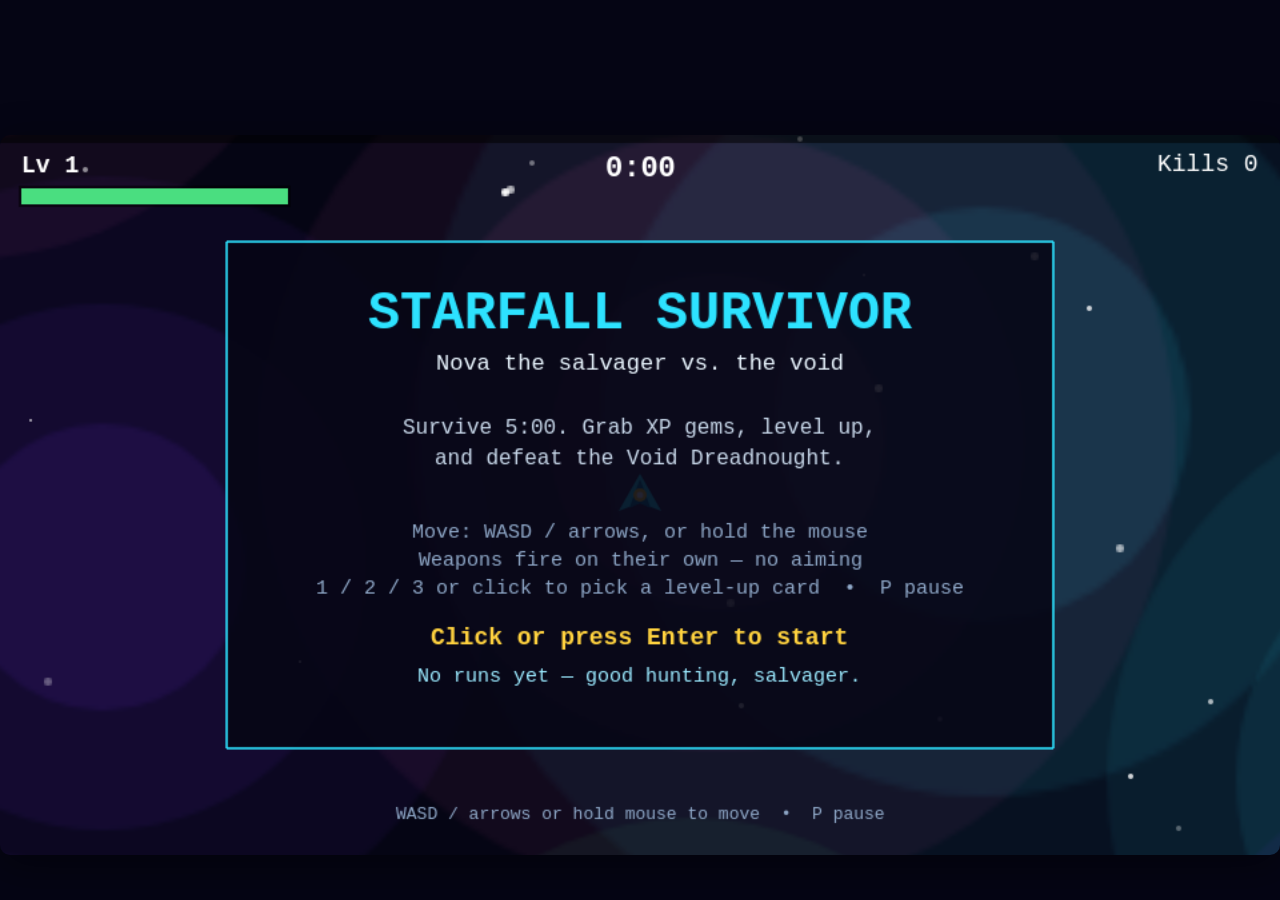
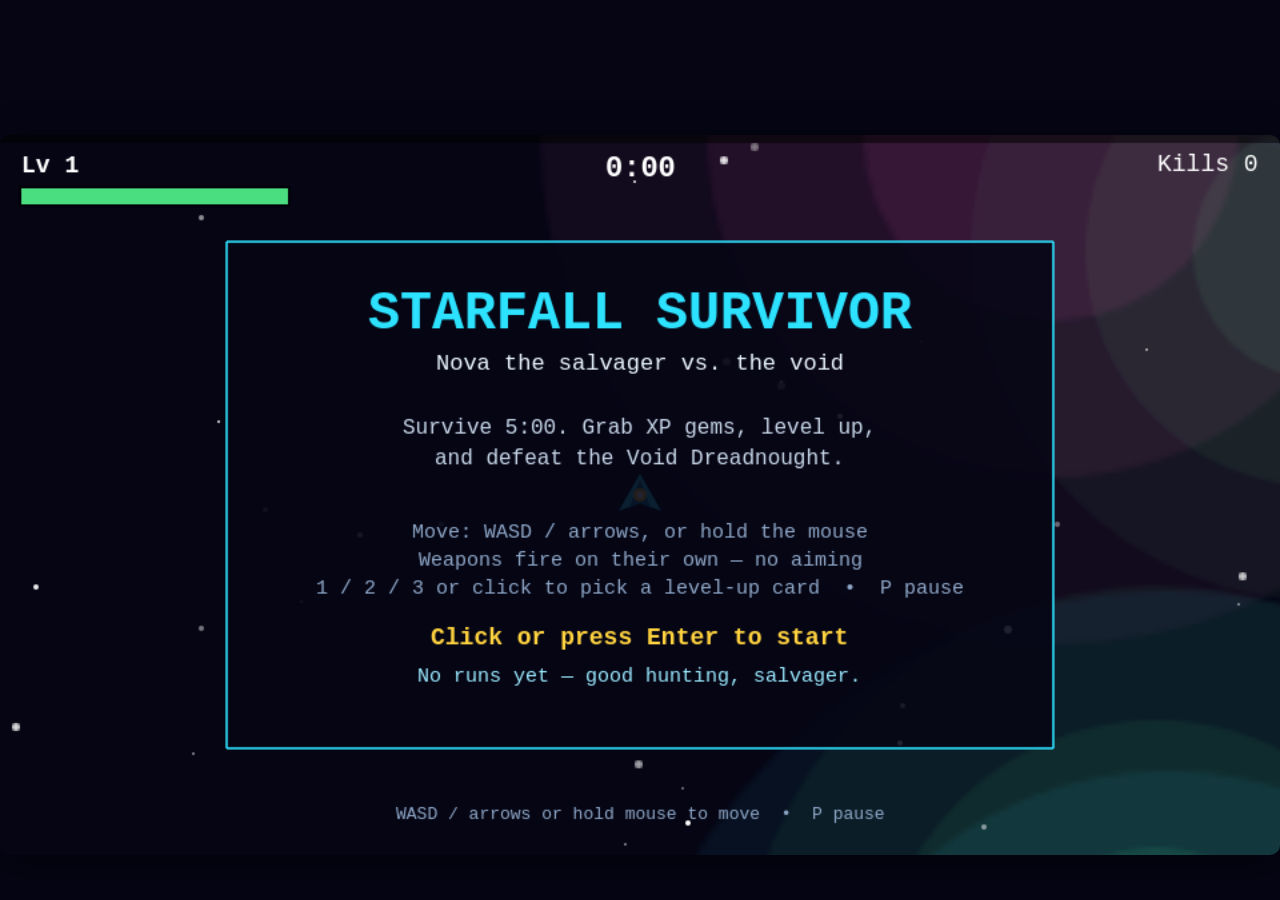
